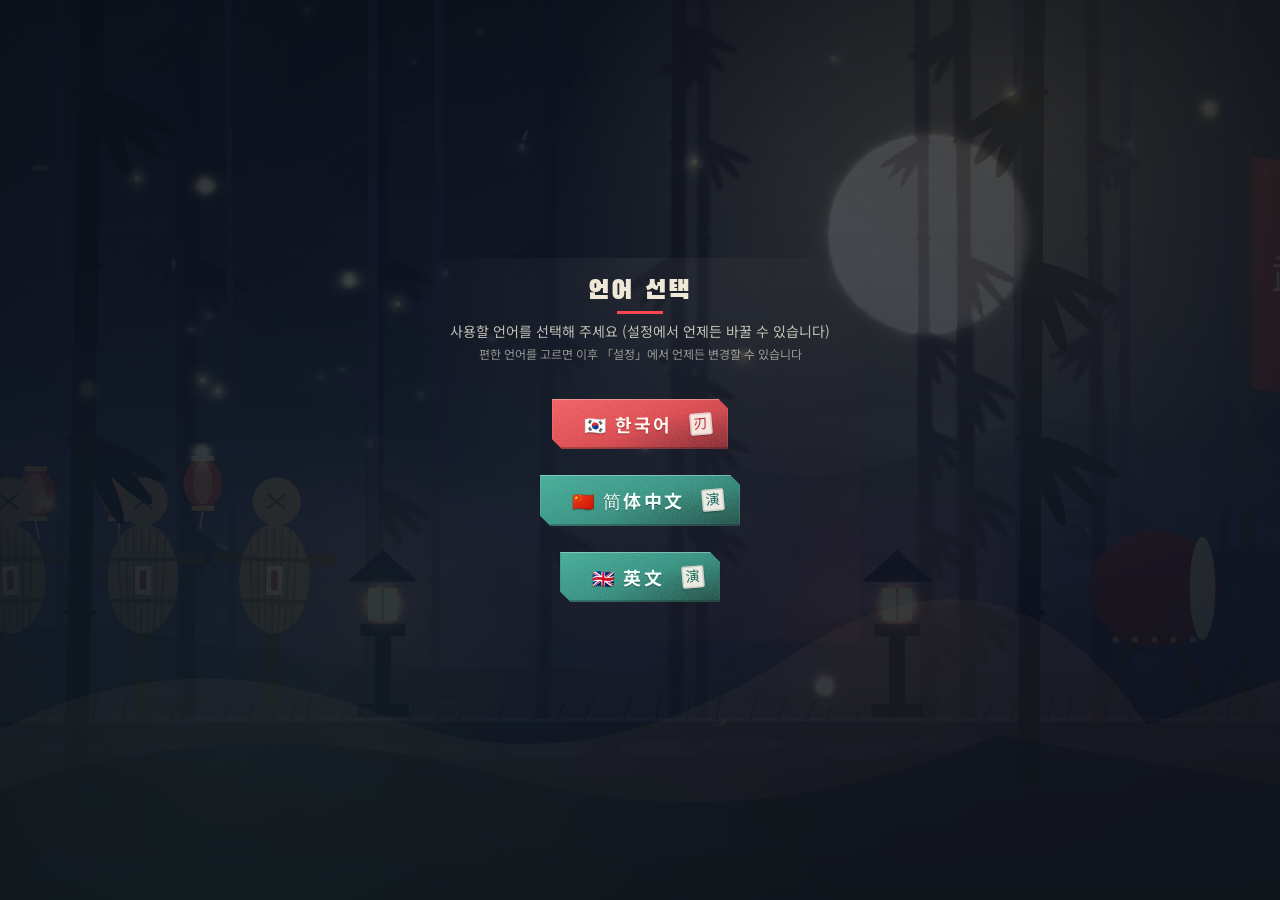
==== index.html @ 65e5d793 "FULL AUTO 버튼과 안내 문구 한글화" ====
<!DOCTYPE html>
<html lang="zh-CN">
<head>
<meta charset="UTF-8">
<meta name="viewport" content="width=device-width, initial-scale=1, maximum-scale=1, user-scalable=no, viewport-fit=cover">
<meta name="author" content="Even, Luffy, Opus 5.5, Gemini 4 Argon">
<link rel="icon" type="image/svg+xml" href="assets/favicon.svg">
<title>刃影</title>
<!-- 刃影主页面的骨架：tools/build.py 把下面几个 @ 占位标记换成样式和脚本，生成根目录的 index.html（每个标记只能有一个）。
     @style 全部样式（src/style.css + src/styles/）；@music 背景音乐（只有离线版内嵌）；@scripts 游戏和各模块的脚本；@qfx 青锋行。
     每个界面是 #wrap 里一个 class="scr" 的 div（菜单 #menu、单人 #single、联机 #netp、点将台 #bp、账号 #acc、
     武库 #armory、任务 #tasks、结算 #end ……），showScreen(id)（src/game/21-buttons-01-screen-controls.js）按一张固定的名单
     切换 on，新加的界面要记得加进那张名单。
     找 bug 提示：某个界面打不开，先看这里有没有那个 id；按钮没反应去 src/game/21-buttons-*.js 找它的 id。 -->
<script>try { var _l = localStorage.getItem('renying-lang'); if (_l === 'en' || _l === 'ko' || !_l) document.documentElement.classList.add('boot-en'); } catch (e) {}</script>   <!-- 以前选过英文：首页一开始就给顶栏留位置（style.css 的 html.boot-en） -->
<link rel="preconnect" href="https://fonts.googleapis.com">
<link rel="preconnect" href="https://fonts.gstatic.com" crossorigin>
<link href="https://fonts.googleapis.com/css2?family=Cinzel:wght@600..700&family=Ma+Shan+Zheng&family=Noto+Serif+SC:wght@400..700&family=Noto+Sans+KR:wght@400..700&family=Black+Han+Sans&family=Oswald:wght@500;700&display=swap" rel="stylesheet" media="print" onload="this.media='all'">   <!-- 后台加载：连不上 Google 也不会卡住页面 -->
<style id="bootCss">
/* 启动画面和通用加载幕（#boot 在 body 最前面，网页一到就画；加载幕 .ry-veil 由 src/game/05-ui/21-buttons-04-loading.js 按需放进某个容器）。
   只用 transform / opacity 做动画：主线程忙着解析脚本时，这些动画仍然由合成线程继续播，不会停住。 */
#boot, .ry-veil { background: radial-gradient(ellipse 70% 55% at 50% 42%, #1b1d3d 0%, #0e1026 55%, #070812 100%); color: #efe8d8; display: grid; place-items: center; overflow: hidden; }
#boot { position: fixed; inset: 0; z-index: 100000; transition: opacity .45s ease, visibility 0s linear .45s; }
#boot.out { opacity: 0; visibility: hidden; pointer-events: none; }
.ry-veil { position: absolute; inset: 0; z-index: 3; transition: opacity .3s ease, visibility 0s linear .3s; }
.ry-veil.hidden { opacity: 0; visibility: hidden; pointer-events: none; }
.ry-moon { position: absolute; width: min(34vmin, 260px); aspect-ratio: 1; border-radius: 50%; right: 14%; top: 12%; background: radial-gradient(circle at 38% 36%, rgba(255,244,222,.5), rgba(220,205,235,.16) 60%, rgba(220,205,235,0) 72%); opacity: .8; }
.ry-mist { position: absolute; left: -10%; right: -10%; bottom: -8%; height: 38%; background: linear-gradient(0deg, rgba(120,110,170,.22), rgba(120,110,170,0)); }
.ry-core { position: relative; display: grid; justify-items: center; gap: 10px; padding: 0 24px; text-align: center; }
.ry-seal { width: 46px; height: 46px; display: grid; place-items: center; background: #b5282d; color: #f6e9d0; font: 700 26px/1 "Ma Shan Zheng", "Noto Serif SC", serif; border-radius: 4px; transform: rotate(-4deg); box-shadow: 0 0 22px rgba(181,40,45,.45); }
.ry-title { margin: 6px 0 0; font: 400 clamp(44px, 9vmin, 76px)/1.05 "Ma Shan Zheng", "Noto Serif SC", "Songti SC", serif; letter-spacing: .18em; padding-left: .18em; background: linear-gradient(180deg, #fbefcf, #e0b35a 70%, #a9782a); -webkit-background-clip: text; background-clip: text; color: transparent; filter: drop-shadow(0 4px 18px rgba(0,0,0,.55)); }
.ry-sub { font: 600 11px/1 Cinzel, serif; letter-spacing: .5em; padding-left: .5em; color: rgba(239,232,216,.5); }
.ry-bar { position: relative; width: min(280px, 64vw); height: 3px; margin-top: 18px; border-radius: 2px; background: rgba(239,232,216,.12); overflow: hidden; }
.ry-fill { position: absolute; inset: 0; transform-origin: left center; transform: scaleX(.04); background: linear-gradient(90deg, #b5282d, #e0b35a); transition: transform .35s cubic-bezier(.2,.7,.2,1); }
.ry-bar::after { content: ""; position: absolute; top: 0; bottom: 0; left: 0; width: 38%; background: linear-gradient(90deg, rgba(255,255,255,0), rgba(255,255,255,.85), rgba(255,255,255,0)); animation: ryGlint 1.5s ease-in-out infinite; }
@keyframes ryGlint { from { transform: translateX(-120%); } to { transform: translateX(300%); } }
.ry-msg { margin: 2px 0 0; min-height: 1.4em; font: 400 13px/1.4 "Noto Serif SC", serif; letter-spacing: .12em; color: rgba(239,232,216,.62); }
.ry-hint { margin: 0; font-size: 12px; color: #e0b35a; max-width: 320px; }
.ry-hint[hidden] { display: none; }
.ry-fly { position: absolute; width: 4px; height: 4px; border-radius: 50%; background: #f3d98a; box-shadow: 0 0 10px 3px rgba(243,217,138,.55); opacity: 0; animation: ryFly 6s ease-in-out infinite; }
.ry-fly:nth-of-type(1) { left: 18%; top: 62%; animation-delay: -1s; } .ry-fly:nth-of-type(2) { left: 32%; top: 74%; animation-delay: -3s; }
.ry-fly:nth-of-type(3) { left: 66%; top: 68%; animation-delay: -2s; } .ry-fly:nth-of-type(4) { left: 80%; top: 78%; animation-delay: -4.5s; } .ry-fly:nth-of-type(5) { left: 48%; top: 82%; animation-delay: -0.5s; }
@keyframes ryFly { 0%, 100% { opacity: 0; transform: translate(0, 0); } 30%, 70% { opacity: .9; } 50% { transform: translate(14px, -46px); } }
#boot .en, .ry-veil .en { display: none; }
html.boot-en #boot .zh { display: none; } html.boot-en #boot .en { display: inline; }
@media (prefers-reduced-motion: reduce) { .ry-bar::after, .ry-fly { animation: none; } .ry-fill, #boot, .ry-veil { transition: none; } }
</style>
<style>
:root {
--bg: #0a0b1c; --ink: #efe8d8; --dim: rgba(239, 232, 216, 0.62); --faint: rgba(239, 232, 216, 0.16);
--p1: #46d3ea; --p2: #ff4a5f; --seal: #b8392e; --gold: #e9c46a;
--title: "Ma Shan Zheng", "STKaiti", "KaiTi", "Kaiti SC", serif;
--body: "Noto Serif SC", "STZhongsong", "Songti SC", "SimSun", serif;
--seal-font: "FangSong", "STFangsong", "SimSun", "Noto Serif SC", serif;
--num-font: "Fira Code", "JetBrains Mono", "Roboto Mono", "Consolas", monospace;
--badge-font: "Noto Sans SC", "PingFang SC", system-ui, -apple-system, sans-serif;
--nav-serif: "Cinzel", "Noto Serif SC", "STZhongsong", "Songti SC", "SimSun", serif;
--v-red: #ff4655; --v-navy: #0f1923; --v-navy2: #1f2a36; --v-white: #ece8e1; --v-cond: "Oswald", "DIN Condensed", "Arial Narrow", "Noto Sans SC", sans-serif;
--nav-h: 58px; --line: rgba(236,232,225,.12); --panel: rgba(13,21,30,.84); --panel2: rgba(22,32,44,.9);
--ink-black: #1c2433; --rice: #f4ecdc; --seal-red: #b8392e; --ink-violet: #31255a;
--brush-ink: url("data:image/svg+xml,%3Csvg xmlns='http://www.w3.org/2000/svg' viewBox='0 0 240 64' preserveAspectRatio='none'%3E%3Cdefs%3E%3ClinearGradient id='g' x1='0%25' y1='0%25' x2='100%25' y2='100%25'%3E%3Cstop offset='0%25' stop-color='%23283347'/%3E%3Cstop offset='55%25' stop-color='%231d2536'/%3E%3Cstop offset='100%25' stop-color='%23161d2b'/%3E%3C/linearGradient%3E%3Cfilter id='r' x='-4%25' y='-15%25' width='108%25' height='130%25'%3E%3CfeTurbulence type='fractalNoise' baseFrequency='.03 .5' numOctaves='2' seed='7'/%3E%3CfeDisplacementMap in='SourceGraphic' scale='6'/%3E%3C/filter%3E%3C/defs%3E%3Cpath d='M6 11 Q60 6 120 8 T234 10 L235 53 Q175 58 120 56 T5 54 Z' fill='url(%23g)' stroke='%23e9c46a' stroke-opacity='0.48' stroke-width='1.5' filter='url(%23r)'/%3E%3C/svg%3E");
--brush-jade: url("data:image/svg+xml,%3Csvg xmlns='http://www.w3.org/2000/svg' viewBox='0 0 240 64' preserveAspectRatio='none'%3E%3Cdefs%3E%3ClinearGradient id='gj' x1='0%25' y1='0%25' x2='100%25' y2='100%25'%3E%3Cstop offset='0%25' stop-color='%231e3a3a'/%3E%3Cstop offset='100%25' stop-color='%2314282b'/%3E%3C/linearGradient%3E%3Cfilter id='r' x='-4%25' y='-15%25' width='108%25' height='130%25'%3E%3CfeTurbulence type='fractalNoise' baseFrequency='.03 .5' numOctaves='2' seed='5'/%3E%3CfeDisplacementMap in='SourceGraphic' scale='6'/%3E%3C/filter%3E%3C/defs%3E%3Cpath d='M6 11 Q60 6 120 8 T234 10 L235 53 Q175 58 120 56 T5 54 Z' fill='url(%23gj)' stroke='%2346d3ea' stroke-opacity='0.45' stroke-width='1.5' filter='url(%23r)'/%3E%3C/svg%3E");
--brush-violet: url("data:image/svg+xml,%3Csvg xmlns='http://www.w3.org/2000/svg' viewBox='0 0 240 64' preserveAspectRatio='none'%3E%3Cdefs%3E%3ClinearGradient id='gv' x1='0%25' y1='0%25' x2='100%25' y2='100%25'%3E%3Cstop offset='0%25' stop-color='%23382a66'/%3E%3Cstop offset='100%25' stop-color='%23241b45'/%3E%3C/linearGradient%3E%3Cfilter id='r' x='-4%25' y='-15%25' width='108%25' height='130%25'%3E%3CfeTurbulence type='fractalNoise' baseFrequency='.03 .5' numOctaves='2' seed='3'/%3E%3CfeDisplacementMap in='SourceGraphic' scale='6'/%3E%3C/filter%3E%3C/defs%3E%3Cpath d='M6 11 Q60 6 120 8 T234 10 L235 53 Q175 58 120 56 T5 54 Z' fill='url(%23gv)' stroke='%23b48cff' stroke-opacity='0.48' stroke-width='1.5' filter='url(%23r)'/%3E%3C/svg%3E");
--x-red: #dc4147; --x-red-hi: #f0565b; --x-red-lo: #a92a33;
--x-jade: #2c8d7b; --x-jade-hi: #3aa891; --x-jade-lo: #1c5f53;
--x-violet: #6650cf; --x-violet-hi: #7d67e6; --x-violet-lo: #432f98;
--x-gold: #e7bf62; --x-gold-hi: #f6d683; --x-gold-lo: #b7862a;
--x-paper: #f3ede2; --x-line: rgba(236,226,204,.18); --x-line-hi: rgba(233,196,106,.62);
--x-grain: url("data:image/svg+xml,%3Csvg xmlns='http://www.w3.org/2000/svg' width='160' height='160'%3E%3Cfilter id='n'%3E%3CfeTurbulence type='fractalNoise' baseFrequency='.8' numOctaves='2' stitchTiles='stitch'/%3E%3CfeColorMatrix values='0 0 0 0 1 0 0 0 0 1 0 0 0 0 1 0 0 0 .55 0'/%3E%3C/filter%3E%3Crect width='100%25' height='100%25' filter='url(%23n)' opacity='.32'/%3E%3C/svg%3E");
--x-cut: 10px;
--fs-xs: 12px; --fs-sm: 13px; --fs-md: 14px; --fs-lg: 16px; --fs-xl: 20px; --fs-2xl: 26px; --fs-title: 30px;
--sp-1: 4px; --sp-2: 8px; --sp-3: 12px; --sp-4: 16px; --sp-5: 20px; --sp-6: 24px;
--r-sm: 4px; --r-md: 8px; --r-lg: 12px; --r-pill: 999px;
--sh-pop: 0 10px 30px rgba(0,0,0,.45); --sh-inset: inset 0 1px 0 rgba(255,255,255,.26), inset 0 -2px 0 rgba(0,0,0,.22);
--scrim: rgba(5,8,12,.72);
--dur-fast: .15s; --dur: .2s; --dur-slow: .42s; --ease-out: cubic-bezier(.2,.8,.2,1);
--z-toast: 40; --z-modal: 60;
box-sizing: border-box;
padding-top: env(safe-area-inset-top, 0px); padding-bottom: env(safe-area-inset-bottom, 0px);
}
@media (prefers-color-scheme: dark) { :root:not([data-theme="light"]) { --bg: #0a0b1c; --ink: #efe8d8; } }
:root[data-theme="dark"] { --bg: #0a0b1c; --ink: #efe8d8; }
html { scroll-padding-top: env(safe-area-inset-top, 0px); }
*, *::before, *::after { box-sizing: inherit; }
html, body { height: 100%; margin: 0; }
body { background: var(--bg); color: var(--ink); font-family: var(--body); overflow: hidden; -webkit-user-select: none; user-select: none; }
:where(button, input, select, textarea) { font-family: inherit; color: inherit; }
:where(input:not([type="range"]):not([type="checkbox"]):not([type="radio"]), select, textarea) {
background-color: var(--panel); border: 1px solid var(--line); border-radius: var(--r-sm);
}
:where(button, input, select, textarea, a):focus-visible { outline: 2px solid var(--p1); outline-offset: 2px; }
#wrap { position: relative; width: 100%; height: 100%; }
canvas { position: absolute; inset: 0; width: 100%; height: 100%; display: block; outline: none; }
canvas:focus, canvas:focus-visible { outline: none; }
.scr {
position: absolute; inset: 0; display: flex; overflow-y: auto;
background: radial-gradient(ellipse at center, rgba(8, 8, 22, 0.35), rgba(5, 5, 14, 0.8));
opacity: 0; pointer-events: none; transition: opacity .4s ease, top .22s ease;
}
.scr.on { opacity: 1; pointer-events: auto; }
.scr:not(.on):not(.scr-seen) { content-visibility: hidden; }
p, dd, li, .sub, .td, .dhitdesc, .ai-desc, .tp-desc, .netnote, .tips, .vs-line { text-wrap: pretty; line-break: strict; }
h1, h2, h3, h4, .spt, .tt { text-wrap: balance; }
.nw { display: inline-block; white-space: nowrap; }
.panel { text-align: center; padding: 20px 24px; max-width: min(860px, 95vw); width: 100%; margin: auto; }
.singlep { max-width: min(980px, 95vw); }
#help .panel { max-width: min(1280px, 96vw); }
.title-row { display: flex; align-items: center; justify-content: center; gap: 18px; }
h1 { font-family: var(--title); font-weight: 400; font-size: clamp(88px, 14vw, 150px); margin: 0; line-height: 1; letter-spacing: .08em; text-shadow: 0 0 40px rgba(70, 211, 234, 0.25); }
.seal { writing-mode: vertical-rl; font-family: var(--title); font-size: 22px; color: #fbeee0; background: var(--seal); padding: 10px 6px; border-radius: 4px; box-shadow: inset 0 0 0 2px #8e2a21, inset 0 0 0 3.5px rgba(255,240,225,.5); transform: rotate(3deg); }
h2 { font-family: var(--title); font-weight: 400; font-size: clamp(38px, 6vw, 72px); margin: 0 0 8px; letter-spacing: .08em; line-height: 1.06; }
#endTitle { white-space: nowrap; font-size: clamp(32px, 5.2vw, 68px); }
.sub { color: var(--dim); margin: 6px 0 22px; font-size: 15px; }
.seg { display: inline-flex; gap: 4px; padding: 4px; border-radius: 999px; background: rgba(255,255,255,.05); border: 1px solid var(--faint); margin: 6px 0; }
.seg button { border: none; background: transparent; color: var(--dim); font-family: var(--body); font-size: 15px; padding: 8px 20px; border-radius: 999px; cursor: pointer; transition: background .15s, color .15s; }
.seg button.sel { background: var(--ink); color: #14121f; }
.seg button:not(.sel):not(:disabled):hover { background: rgba(255,255,255,.08); color: var(--ink); }
.seg button:disabled, .seg button[aria-disabled="true"] { opacity: .45; cursor: default; }
.seg button:focus-visible, .go:focus-visible, .ghost:focus-visible { outline: 2px solid var(--p1); outline-offset: 3px; }
button:focus-visible, summary:focus-visible { outline: 2px solid var(--p1); outline-offset: 2px; }
#levels.hide { visibility: hidden; }
.single-nav-deck {
background: linear-gradient(165deg, rgba(20, 22, 38, 0.82), rgba(10, 11, 24, 0.9));
border: 1px solid rgba(233, 196, 106, 0.22);
border-radius: 16px;
padding: 6px 10px 8px;
margin: 6px auto 14px;
width: min(780px, 96vw);
box-shadow: 0 8px 24px rgba(0, 0, 0, 0.35);
display: flex;
flex-direction: column;
gap: 6px;
}
.single-cat-tabs {
display: flex; gap: 6px; padding: 3px; border-radius: 10px;
background: rgba(0, 0, 0, .35); border: 1px solid rgba(255, 255, 255, .05);
margin: 0; width: 100%; box-sizing: border-box;
justify-content: center; align-items: stretch;
}
.single-cat-tabs button {
flex: 1 1 0; min-width: 0; text-align: center; justify-content: center;
border: none; background: transparent; color: var(--dim); font-family: var(--title);
font-size: 14px; padding: 5px 6px; border-radius: 8px; cursor: pointer;
letter-spacing: 0.5px; transition: background .15s ease, color .15s ease, border-color .15s ease;
white-space: nowrap; user-select: none; display: inline-flex; align-items: center; gap: 6px;
}
.single-cat-tabs button:hover {
color: var(--ink); background: rgba(255, 255, 255, .06);
}
.single-cat-tabs button.sel {
background: rgba(233, 196, 106, .18); color: var(--gold); font-weight: 700;
border: 1px solid rgba(233, 196, 106, .45);
box-shadow: 0 0 10px rgba(233, 196, 106, .15);
}
.single-tabs {
display: flex; gap: 6px; padding: 2px 4px;
background: transparent; border: none;
margin: 0; flex-wrap: nowrap; overflow-x: auto; scrollbar-width: none;
-webkit-overflow-scrolling: touch; justify-content: center; min-height: 32px;
box-sizing: border-box; align-items: center; width: 100%;
}
.single-tabs button {
border: 1px solid rgba(255, 255, 255, .08); background: rgba(255, 255, 255, .03);
color: var(--dim); font-family: var(--body);
font-size: 13px; padding: 4px 14px; border-radius: 999px; cursor: pointer;
transition: all .15s ease; white-space: nowrap; user-select: none;
display: inline-flex; align-items: center; gap: 5px;
}
.single-tabs button:hover {
background: rgba(255, 255, 255, .08); color: var(--ink); border-color: rgba(233, 196, 106, .3);
}
.single-tabs button.sel {
background: var(--gold); color: #0c0b16; font-weight: 700; border-color: var(--gold);
box-shadow: 0 2px 10px rgba(233, 196, 106, .3);
}
.task-tabs {
display: flex; gap: 6px; padding: 4px; border-radius: 999px;
background: rgba(255, 255, 255, .05); border: 1px solid var(--faint);
margin: 4px 0 16px; flex-wrap: nowrap; overflow-x: auto; scrollbar-width: none;
-webkit-overflow-scrolling: touch; justify-content: center; min-height: 38px;
box-sizing: border-box; align-items: center; max-width: 100%;
}
.task-tabs button {
border: none; background: transparent; color: var(--dim); font-family: var(--body);
font-size: 13px; padding: 5px 16px; border-radius: 999px; cursor: pointer;
transition: all .15s ease; white-space: nowrap; user-select: none;
}
.task-tabs button.sel {
background: var(--gold); color: #0c0b16; font-weight: 700;
box-shadow: 0 2px 10px rgba(233, 196, 106, .25);
}
.levels-grid {
display: grid; grid-template-columns: repeat(5, minmax(0, 1fr)); gap: 6px;
margin: 8px 0 12px; padding: 4px; border-radius: 12px;
background: rgba(8, 9, 20, 0.45); border: 1px solid rgba(255, 255, 255, 0.05);
position: relative;
}
@media (max-width: 820px) { .levels-grid { grid-template-columns: repeat(5, minmax(0, 1fr)); } .levels-grid .lv-sub { display: none; } }
@media (max-width: 440px) { .levels-grid { grid-template-columns: repeat(3, minmax(0, 1fr)); } }
.levels-grid button {
background: linear-gradient(170deg, rgba(255, 255, 255, .05), rgba(255, 255, 255, .015));
border: 1px solid rgba(255, 255, 255, .08); border-radius: 8px; padding: 7px 4px 6px; cursor: pointer;
display: flex; flex-direction: column; align-items: center; gap: 2px; color: var(--ink);
transition: all .16s cubic-bezier(0.2, 0.8, 0.2, 1); min-width: 0; position: relative;
}
.levels-grid button:hover {
border-color: rgba(233, 196, 106, .45); transform: translateY(-1px); background: rgba(255, 255, 255, .08);
}
.levels-grid button.sel {
border-color: var(--gold);
background: linear-gradient(170deg, rgba(233, 196, 106, .24), rgba(233, 196, 106, .08));
box-shadow: 0 0 0 1px var(--gold), 0 4px 16px rgba(233, 196, 106, .22);
transform: translateY(-1px);
}
.levels-grid button[data-lv="god"].sel {
border-color: #ffd84a;
background: linear-gradient(170deg, rgba(255, 216, 74, .28), rgba(255, 74, 95, .15));
box-shadow: 0 0 0 1px #ffd84a, 0 4px 20px rgba(255, 216, 74, .3);
}
.levels-grid .lv-top { display: flex; align-items: center; gap: 4px; }
.levels-grid .lv-icon { font-size: 15px; display: inline-flex; align-items: center; justify-content: center; width: 16px; height: 16px; opacity: 0.85; }
.levels-grid .lv-icon svg { width: 100%; height: 100%; stroke: currentColor; }
.levels-grid button.sel .lv-icon { opacity: 1; color: var(--gold); filter: drop-shadow(0 0 4px rgba(233, 196, 106, 0.6)); }
.levels-grid button[data-lv="god"].sel .lv-icon { color: #ffd84a; filter: drop-shadow(0 0 6px rgba(255, 216, 74, 0.8)); }
.levels-grid .lv-name { font-family: var(--title); font-size: 17px; letter-spacing: 0.5px; white-space: nowrap; line-height: 1.1; }
.levels-grid button.sel .lv-name { color: var(--gold); text-shadow: 0 0 10px rgba(233, 196, 106, 0.4); }
.levels-grid button[data-lv="god"].sel .lv-name { color: #ffd84a; text-shadow: 0 0 12px rgba(255, 216, 74, 0.5); }
.levels-grid .lv-sub { font-size: 12px; color: var(--dim); line-height: 1.25; text-align: center; white-space: nowrap; }
.levels-grid button.sel .lv-sub { color: rgba(239, 232, 216, 0.9); }
.map-vote { display: grid; grid-template-columns: repeat(auto-fit, minmax(210px, 1fr)); gap: 8px; margin: 6px 0 4px; }
.map-card {
display: flex; flex-direction: column; align-items: flex-start; gap: 4px; text-align: left; min-width: 0;
padding: 10px 12px; border-radius: 10px; cursor: pointer; color: var(--ink); font-family: var(--body);
background: linear-gradient(170deg, rgba(255, 255, 255, .05), rgba(255, 255, 255, .015));
border: 1px solid rgba(255, 255, 255, .08); transition: border-color .15s ease, background .15s ease;
}
.map-card:hover { border-color: rgba(233, 196, 106, .45); background: rgba(255, 255, 255, .08); }
.map-card.sel { border-color: var(--gold); background: linear-gradient(170deg, rgba(233, 196, 106, .22), rgba(233, 196, 106, .06)); box-shadow: 0 0 0 1px var(--gold); }
.map-card .map-n { font-family: var(--title); font-size: 18px; letter-spacing: .5px; }
.map-card.sel .map-n { color: var(--gold); }
.map-card .map-d { font-size: 12.5px; line-height: 1.45; color: var(--dim); }
.map-card .map-v { font-size: 12.5px; color: var(--dim); }
.map-card .map-v b { color: var(--ink); font-weight: 700; }
.lobby-map-vote { margin: 0 0 12px; text-align: left; }
.ai-brief-card {
border: 1px solid rgba(233, 196, 106, .26); border-radius: 12px;
background: linear-gradient(165deg, rgba(14, 16, 32, .88), rgba(8, 9, 20, .92));
padding: 10px 16px; margin: 8px 0 12px;
text-align: left; box-shadow: 0 6px 24px rgba(0, 0, 0, .35);
}
.ai-brief-head { display: flex; justify-content: space-between; align-items: center; margin-bottom: 4px; gap: 8px; flex-wrap: wrap; }
.ai-brief-title { font-family: var(--title); font-size: 16px; color: var(--gold); letter-spacing: 0.5px; white-space: nowrap; }
.ai-badge { font-size: 12px; padding: 1px 8px; border-radius: 999px; border: 1px solid var(--p1); color: var(--p1); font-weight: 600; letter-spacing: .5px; white-space: nowrap; }
.ai-desc { font-size: 13px; line-height: 1.55; color: var(--ink); margin: 3px 0 6px; }
.ai-traits { display: flex; gap: 6px; flex-wrap: wrap; margin: 4px 0 0; }
.trait-chip { font-size: 12px; padding: 2px 7px; border-radius: 4px; background: rgba(255, 255, 255, .05); border: 1px solid var(--faint); color: var(--dim); white-space: nowrap; }
#single .go { margin-top: 12px; font-size: 28px; padding: 6px 32px 6px 42px; }
#single .go.small { margin-top: 8px; font-size: 20px; padding: 5px 20px 5px 26px; }
.sec-head-row { display: flex; justify-content: space-between; align-items: center; margin-bottom: 8px; gap: 8px; flex-wrap: nowrap; }
.sec-head-row h3.spt { margin: 0; font-size: 22px; white-space: nowrap; }
.sub-badge { font-size: 12px; padding: 2px 8px; border-radius: 4px; background: rgba(233, 196, 106, .12); border: 1px solid rgba(233, 196, 106, .35); color: var(--gold); white-space: nowrap; }
.sec-sub-label { font-size: 13px; color: var(--gold); margin: 10px 0 6px; text-align: center; font-weight: 600; letter-spacing: .5px; }
.task-sec-card { border: 1px solid var(--faint); border-radius: 12px; background: rgba(12, 14, 26, .65); padding: 14px 18px; text-align: left; }
.ink-grid { display: grid; grid-template-columns: repeat(3, minmax(0, 1fr)); gap: 12px; margin-top: 10px; }
@media (max-width: 768px) { .ink-grid { grid-template-columns: 1fr; } }
.ink-card { border: 1px solid var(--faint); border-radius: 10px; background: rgba(255, 255, 255, .03); padding: 12px 14px; font-size: 13px; line-height: 1.6; }
.ink-card-head { display: flex; align-items: center; gap: 6px; font-size: 15px; color: var(--gold); margin-bottom: 8px; font-family: var(--title); white-space: nowrap; }
.ink-card ul { margin: 0; padding-left: 18px; color: var(--dim); }
.ink-card li { margin-bottom: 4px; }
.ink-card b { color: var(--ink); white-space: nowrap; }
.go { display: block; margin: 22px auto 0; font-family: var(--title); font-size: 34px; letter-spacing: .4em; padding: 8px 36px 8px 50px; border: 1px solid rgba(255, 240, 225, .26); border-radius: 6px; cursor: pointer; color: #fbeee0; background: var(--seal); box-shadow: 0 8px 30px rgba(184, 57, 46, .4), inset 0 0 0 2px #8e2a21; transition: transform .12s, box-shadow .15s, background .15s, opacity .15s; white-space: nowrap; }
.go:hover:not(:disabled) { transform: translateY(-2px); box-shadow: 0 10px 34px rgba(184, 57, 46, .52), inset 0 0 0 2px #8e2a21; }
.go:active:not(:disabled) { transform: translateY(0); box-shadow: 0 4px 16px rgba(184, 57, 46, .45), inset 0 0 0 2px #8e2a21; }
.ghost { font-family: var(--body); font-size: 15px; padding: 9px 22px; border-radius: 6px; cursor: pointer; background: rgba(255,255,255,.06); color: var(--ink); border: 1px solid var(--faint); transition: background .15s, color .15s, border-color .15s; white-space: nowrap; }
.ghost:hover { background: rgba(255, 255, 255, .1); border-color: rgba(233, 196, 106, .55); }
.ghost:active { background: rgba(255, 255, 255, .14); }
.ghost:disabled, .ghost[aria-disabled="true"] { opacity: .45; cursor: default; }
.ghost.sel { background: var(--ink); color: #14121f; border-color: var(--ink); }
.ghost.sel:hover { background: var(--ink); border-color: var(--ink); }
button[data-back], #bpQuit, #accBack, #lbBack, #quitBtn, #menuBtn, #tutMenu, #feMenu {
display: inline-flex !important;
align-items: center !important;
justify-content: center !important;
flex: 0 0 auto !important;
min-height: 38px !important;
height: 38px !important;
padding: 0 22px !important;
font-size: 14px !important;
line-height: 1 !important;
box-sizing: border-box !important;
transform: none !important;
white-space: nowrap !important;
text-align: center !important;
letter-spacing: 0.05em !important;
}
#single button[data-back], #netp button[data-back], #accBack {
position: fixed !important;
right: max(24px, env(safe-area-inset-right, 24px)) !important;
bottom: max(20px, env(safe-area-inset-bottom, 20px)) !important;
z-index: 100 !important;
box-shadow: 0 4px 18px rgba(0, 0, 0, 0.45) !important;
}
.row { display: flex; justify-content: center; align-items: center; gap: 14px; margin-top: 22px; flex-wrap: wrap; }
.row .go { margin: 0; }
.keys { display: grid; grid-template-columns: 1fr; margin: 16px auto 0; max-width: min(860px, 94vw); text-align: left; font-size: 13.5px; background: rgba(255,255,255,.03); border: 1px solid var(--faint); border-radius: 12px; padding: 14px 20px; }
.net-profile-strip {
display: flex; align-items: center; justify-content: space-around;
padding: 10px 18px; border-radius: 12px;
background: rgba(14, 16, 30, 0.7); border: 1px solid rgba(233, 196, 106, 0.25);
margin: 8px 0 14px; box-shadow: inset 0 1px 12px rgba(0, 0, 0, 0.4);
}
.net-profile-strip .nps-item { display: flex; flex-direction: column; align-items: center; gap: 3px; }
.net-profile-strip .nps-label { font-size: 12px; color: var(--dim); letter-spacing: 0.5px; }
.net-profile-strip .nps-val { font-size: 14px; font-weight: 600; color: var(--ink); display: inline-flex; align-items: center; gap: 6px; }
.net-profile-strip .nps-div { width: 1px; height: 26px; background: rgba(255, 255, 255, 0.08); }
.net-dot { width: 8px; height: 8px; border-radius: 50%; display: inline-block; }
.net-dot.online { background: #2bd49a; box-shadow: 0 0 8px rgba(43, 212, 154, 0.8); }
.net-banner {
font-size: 13px; padding: 10px 16px; border-radius: 8px; margin: 0 0 14px;
text-align: center; line-height: 1.5; display: flex; align-items: center; justify-content: center; gap: 8px;
}
.net-banner.p2p { background: rgba(70, 211, 234, 0.1); border: 1px solid rgba(70, 211, 234, 0.32); color: #76e2f4; }
.net-banner.srv { background: rgba(43, 212, 154, 0.1); border: 1px solid rgba(43, 212, 154, 0.32); color: #2bd49a; }
.wuxia-card {
border-radius: 14px; background: linear-gradient(160deg, rgba(25, 23, 48, 0.75), rgba(12, 11, 25, 0.85));
border: 1px solid rgba(239, 232, 216, 0.14); box-shadow: 0 10px 30px rgba(0, 0, 0, 0.35);
transition: transform 0.2s ease, border-color 0.2s ease, box-shadow 0.2s ease;
}
.wuxia-card:hover { border-color: rgba(233, 196, 106, 0.45); }
.netcols { display: grid; grid-template-columns: 1fr 1fr; gap: 16px; margin-top: 10px; }
.netcol { padding: 18px 20px; text-align: center; display: flex; flex-direction: column; align-items: center; }
.netcol .netcol-head { display: inline-flex; align-items: center; gap: 8px; margin-bottom: 6px; }
.netcol .netcol-icon { color: var(--gold); display: flex; align-items: center; justify-content: center; }
.netcol h4 { font-family: var(--title); font-weight: 400; font-size: 24px; margin: 0; color: var(--ink); }
.matchbox.wuxia-card { padding: 16px 20px; margin-top: 14px; text-align: center; }
.match-card-head { display: flex; justify-content: space-between; align-items: center; margin-bottom: 12px; flex-wrap: nowrap; gap: 8px; }
.match-card-title { font-family: var(--title); font-size: 18px; color: var(--gold); display: inline-flex; align-items: center; gap: 6px; letter-spacing: 0.5px; white-space: nowrap; }
.match-card-sub { font-size: 12.5px; color: var(--dim); }
.match-actions-row { display: flex; gap: 14px; justify-content: center; flex-wrap: wrap; }
.match-actions-row .go { margin: 0; min-width: 220px; font-size: 24px; padding: 6px 26px; }
.net-diag-bar {
display: flex; align-items: center; justify-content: center; gap: 16px;
padding: 6px 14px; border-radius: 999px;
background: rgba(10, 11, 22, 0.65); border: 1px solid rgba(255, 255, 255, 0.08);
margin: 8px auto 10px; max-width: 480px; font-size: 12px;
}
.diag-item { display: inline-flex; align-items: center; gap: 5px; color: var(--dim); }
.diag-item .diag-label { color: var(--dim); }
.diag-item .diag-val { color: var(--ink); font-weight: 500; font-family: ui-monospace, Menlo, monospace; }
.diag-div { width: 1px; height: 12px; background: rgba(255, 255, 255, 0.12); }
.diag-dot { width: 7px; height: 7px; border-radius: 50%; background: #2bd49a; box-shadow: 0 0 6px rgba(43, 212, 154, 0.7); }
.diag-dot.warn { background: #e9c46a; box-shadow: 0 0 6px rgba(233, 196, 106, 0.7); }
.diag-dot.bad { background: #ff5e5e; box-shadow: 0 0 6px rgba(255, 94, 94, 0.7); }
.lobby-card {
border: 1px solid rgba(233, 196, 106, 0.35);
background: linear-gradient(160deg, rgba(22, 20, 42, 0.9), rgba(10, 9, 20, 0.92));
animation: fadeIn 0.25s ease-out;
}
@keyframes fadeIn { from { opacity: 0; transform: translateY(-4px); } to { opacity: 1; transform: none; } }
.go.small { font-size: 22px; padding: 6px 22px 6px 30px; letter-spacing: .3em; margin: 8px auto 0; }
.iprow { display: flex; gap: 8px; margin-top: 8px; width: 100%; max-width: 380px; }
.iprow input { flex: 1; min-width: 0; font: 15px ui-monospace, Menlo, monospace; padding: 8px 10px; border-radius: 6px; border: 1px solid var(--faint); background: rgba(0,0,0,.35); color: var(--ink); -webkit-user-select: text; user-select: text; }
.iprow input:focus-visible { outline: 2px solid var(--p1); outline-offset: 1px; }
.iprow .go.small { margin: 0; font-size: 18px; padding: 6px 12px 6px 16px; letter-spacing: .15em; }
.netov { position: fixed; left: 50%; top: 18%; transform: translateX(-50%); z-index: 20; padding: 12px 22px; border-radius: 10px; background: rgba(8,8,20,.85); border: 1px solid rgba(233,196,106,.4); color: #e9c46a; font-size: 18px; letter-spacing: .05em; display: none; pointer-events: none; }
.netov.on { display: block; }
.bpchat { display: grid; grid-template-columns: 1fr auto; gap: 12px; align-items: stretch; }
.chatlog { height: 112px; overflow-y: auto; border: 1px solid var(--faint); border-radius: 10px; padding: 8px 12px; background: rgba(0,0,0,.25); font-size: 14px; line-height: 1.7; text-align: left; }
.chatlog .ln { display: flex; gap: 8px; align-items: center; }
.chatlog .who { flex: none; font-size: 12px; opacity: .8; }
.chatlog .emo svg { width: 34px; height: 34px; vertical-align: middle; }
.chatside { display: grid; gap: 8px; align-content: start; width: min(360px, 42vw); }
.chatin { display: flex; gap: 6px; }
.chatin input { flex: 1; min-width: 0; font: 14px var(--body); padding: 8px 10px; border-radius: 6px; border: 1px solid var(--faint); background: rgba(0,0,0,.35); color: var(--ink); -webkit-user-select: text; user-select: text; }
.emobar { display: flex; flex-wrap: wrap; gap: 4px; }
.emobar button { width: 38px; height: 38px; padding: 2px; border-radius: 8px; border: 1px solid transparent; background: rgba(255,255,255,.04); cursor: pointer; transition: transform .1s, border-color .1s; }
.emobar button:hover { transform: scale(1.12); border-color: var(--faint); }
.emobar svg { width: 100%; height: 100%; }
.bps { position: relative; }
.bubble { position: absolute; top: 100%; margin-top: 6px; z-index: 3; max-width: 240px; padding: 6px 12px; border-radius: 12px; background: #f4ead5; color: #1a1426; font-size: 14px; box-shadow: 0 6px 18px rgba(0,0,0,.4); animation: bub .25s ease-out; }
.bubble svg { width: 54px; height: 54px; display: block; }
.bps .bubble { left: 0; } .bps.right .bubble { left: auto; right: 0; }
@keyframes bub { from { transform: scale(.6); opacity: 0; } }
@media (max-width: 760px) { .bpchat { grid-template-columns: 1fr; } .chatside { width: auto; } }
.menuscr { background: radial-gradient(ellipse at center, rgba(0,0,0,0) 40%, rgba(0,0,0,.35)); display: block; }
.mtitle { position: absolute; left: 50%; top: 9%; transform: translateX(-50%); display: flex; gap: 16px; align-items: center; pointer-events: none; text-shadow: 0 6px 40px rgba(0,0,0,.6); }
.mtitle h1 { font-size: clamp(90px, 13vw, 170px); display: flex; }
.mtitle .seal { margin-right: 6px; }
.mtitle h1 span, .mtitle .seal { display: inline-block; transition: transform .8s cubic-bezier(.2,.8,.2,1), opacity .6s, filter .6s; }
#menu.hl-single .mtitle .seal, #menu.hl-netp .mtitle .seal { transform: translateY(40px) scale(.7); opacity: 0; }
#menu.hl-single .mcard.left, #menu.hl-netp .mcard.right { transform: translateY(-8px) scale(1.07); border-color: rgba(233,196,106,.7); box-shadow: 0 20px 60px rgba(233,196,106,.22); }
#menu.hl-single .mcard.right, #menu.hl-netp .mcard.left, #menu.hl-single .msmall, #menu.hl-netp .msmall, #menu.hl-single .msmall-dock, #menu.hl-netp .msmall-dock { opacity: .45; filter: blur(3px); transform: scale(.96); }
.mcard { position: absolute; bottom: 21%; width: min(300px, 30vw); padding: 22px 26px; text-align: left; cursor: pointer; color: var(--ink);
border-radius: 16px; border: 1px solid rgba(239,232,216,.18); background: linear-gradient(160deg, rgba(20,18,44,.72), rgba(8,8,22,.55));
backdrop-filter: blur(6px); -webkit-backdrop-filter: blur(6px);
transition: transform .28s cubic-bezier(.2,.8,.2,1), border-color .28s, box-shadow .28s, opacity .28s, filter .28s; }
.mcard.left { left: 8%; } .mcard.right { right: 8%; text-align: right; }
.mcard .mk { display: block; font-family: var(--title); font-size: clamp(34px, 3.6vw, 48px); letter-spacing: .12em; }
.mcard .ms { display: block; font-size: 13px; color: var(--dim); margin-top: 4px; }
.mcard:hover, .mcard:focus-visible { transform: translateY(-6px); border-color: rgba(233,196,106,.6); box-shadow: 0 16px 50px rgba(233,196,106,.18); outline: none; }
.msmall-dock {
position: absolute; left: 50%; bottom: 6%; transform: translateX(-50%);
display: flex; gap: 12px; align-items: center; justify-content: center;
max-width: 96vw; transition: opacity .2s, transform .2s, visibility 0s;
}
.mgroup {
display: inline-flex; gap: 4px; padding: 3px 6px; border-radius: 999px;
background: rgba(10, 10, 24, 0.65); border: 1px solid rgba(239, 232, 216, 0.12);
backdrop-filter: blur(8px); -webkit-backdrop-filter: blur(8px);
}
.mgroup button {
font-family: var(--body); font-size: 13px; padding: 6px 14px; border-radius: 999px;
cursor: pointer; color: var(--ink); background: transparent; border: 1px solid transparent;
transition: all .18s ease; display: inline-flex; align-items: center; gap: 5px; white-space: nowrap;
}
.mgroup button:hover, .mgroup button:focus-visible {
background: rgba(255, 255, 255, 0.08); border-color: rgba(233, 196, 106, 0.45);
color: var(--gold); transform: translateY(-1px); outline: none;
}
.mgroup .m-ic { display: inline-flex; align-items: center; justify-content: center; width: 15px; height: 15px; }
.mgroup .m-ic svg { width: 100%; height: 100%; stroke: currentColor; }
.mgroup .qfxbtn { color: #e9c46a; font-weight: 600; }
.menuscr .ver { position: absolute; left: 0; right: 0; bottom: 1.8%; text-align: center; margin: 0; }
.menuscr .touch { position: absolute; left: 0; right: 0; top: 30%; text-align: center; }
.accbar { position: fixed; z-index: 25; }
.cxw { width: min(1400px, 96vw); margin: 0 auto; padding: 14px 16px; display: grid; gap: 10px; align-self: flex-start;
max-height: min(800px, calc(100vh - var(--nav-h, 58px) - 38px));
overflow-y: auto;
overflow-x: hidden;
}
.cxhead { display: flex; justify-content: space-between; align-items: center; gap: 12px; flex-wrap: wrap; }
.cxhead h2 { margin: 0; font-size: clamp(28px, 3.2vw, 42px); white-space: nowrap; }
.cxtabs { display: flex; flex-wrap: wrap; gap: 8px; }
.cxtabs button { font-family: var(--title); font-size: 22px; padding: 4px 16px; border-radius: 8px; cursor: pointer; color: var(--dim); background: rgba(255,255,255,.04); border: 1px solid var(--faint); white-space: nowrap; }
.cxtabs button.sel { color: #14121f; background: var(--ink); }
.bento { display: grid; grid-template-columns: repeat(6, minmax(0, 1fr)); grid-auto-rows: minmax(106px, auto); gap: 10px; grid-auto-flow: dense; text-align: left; }
.tile { border-radius: 18px; background: rgba(255,255,255,.045); border: 1px solid rgba(255,255,255,.07); padding: 14px 16px; overflow: hidden; position: relative; min-width: 0; }
.t-art { grid-column: 1 / span 2; grid-row: 1 / span 3; padding: 0; background: #0b0a1a; display: flex; align-items: center; justify-content: center; }
.t-art canvas { width: 100%; height: 100%; object-fit: contain; display: block; }
.t-name { grid-column: 3 / span 2; grid-row: 1; display: flex; flex-direction: column; justify-content: center; }
.t-name .nm { font-family: var(--title); font-size: 46px; line-height: 1; }
.t-name .pills { display: flex; gap: 6px; margin-top: 10px; flex-wrap: wrap; }
.pill { font-size: 12px; padding: 3px 10px; border-radius: 999px; background: rgba(255,255,255,.08); color: var(--dim); white-space: nowrap; }
.t-skin { grid-column: 5 / span 2; grid-row: 1; }
.t-demo { grid-column: 3 / span 2; grid-row: 2 / span 2; padding: 0; position: relative; }
.t-demo canvas { width: 100%; height: 100%; display: block; }
.demo-ctrls { position: absolute; left: 8px; right: 8px; bottom: 8px; display: flex; justify-content: space-between; align-items: flex-end; gap: 6px; z-index: 5; pointer-events: auto; }
.demo-tabs { display: flex; gap: 3px; flex-wrap: wrap; max-width: calc(100% - 84px); }
.demo-tabs button { background: rgba(10,12,24,.85); border: 1px solid var(--faint); color: var(--dim); font-size: 12px; padding: 2px 6px; border-radius: 4px; cursor: pointer; white-space: nowrap; line-height: 1.3; }
.demo-tabs button:hover { color: var(--ink); border-color: rgba(233,196,106,.4); }
.demo-tabs button.sel { background: var(--gold); color: #0c0b16; font-weight: 700; border-color: var(--gold); }
.demo-spd { background: rgba(10,12,24,.85); border: 1px solid var(--faint); color: var(--gold); font-size: 12px; padding: 3px 8px; border-radius: 4px; cursor: pointer; white-space: nowrap; flex: none; align-self: flex-end; }
.t-stats { grid-column: 5 / span 2; grid-row: 2 / span 2; }
.th { display: flex; align-items: center; gap: 8px; margin-bottom: 8px; }
.ic { width: 22px; height: 22px; flex: none; opacity: .9; } .ic svg { width: 100%; height: 100%; display: block; }
.tl { font-size: 12px; color: var(--dim); letter-spacing: .02em; display: inline-flex; align-items: center; gap: 4px; flex-wrap: wrap; }
.tv { font-size: 26px; font-weight: 600; line-height: 1.1; font-variant-numeric: tabular-nums; }
.td { font-size: 12.5px; color: var(--dim); margin-top: 4px; line-height: 1.45; }
.cd { position: absolute; right: 14px; top: 14px; font-size: 12px; color: var(--dim); white-space: nowrap; }
.t-m { grid-column: span 1; }
.t-m.wide { grid-column: span 2; }
.t-m.half { grid-column: span 3; }
.t-has-demo { cursor: pointer; transition: transform .15s, border-color .15s, box-shadow .15s; }
.t-has-demo:hover { transform: translateY(-2px); border-color: rgba(233,196,106,.4); box-shadow: 0 6px 20px rgba(0,0,0,.35); }
.t-has-demo.active-demo { border-color: var(--gold); box-shadow: 0 0 0 2px rgba(233,196,106,.5), 0 8px 24px rgba(0,0,0,.45); background: rgba(233,196,106,.08); }
.card-mini-win { width: 100%; height: 76px; border-radius: 8px; overflow: hidden; background: #070814; border: 1px solid rgba(255,255,255,.08); margin: 6px 0 8px; position: relative; }
.card-mini-win[data-mv="ult"] { height: 136px; }
.card-mini-win::after { content: ''; position: absolute; left: 0; bottom: 0; right: 0; height: 2px; background: rgba(255,255,255,.08); pointer-events: none; }
.card-mini-win[data-rng="melee"]::after { background: linear-gradient(90deg, #ff8a8a, transparent); }
.card-mini-win[data-rng="mid"]::after { background: linear-gradient(90deg, #f3cf7a, transparent); }
.card-mini-win[data-rng="ranged"]::after { background: linear-gradient(90deg, #46d3ea, transparent); }
.card-mini-win[data-rng="screen"]::after { background: linear-gradient(90deg, #d2a8ff, transparent); }
.card-mini-win[data-rng="air"]::after { background: linear-gradient(90deg, #7fd4ff, transparent); }
.card-mini-win canvas { width: 100%; height: 100%; display: block; }
.mini-tag { position: absolute; right: 5px; top: 4px; font-size: 12px; padding: 1px 5px; border-radius: 3px; background: rgba(0,0,0,.65); color: var(--gold); pointer-events: none; border: 1px solid rgba(233,196,106,.3); white-space: nowrap; }
@media (max-width: 1100px) {
.bento { grid-template-columns: repeat(2, minmax(0, 1fr)); grid-auto-rows: minmax(120px, auto); }
.t-art { grid-column: 1 / span 2; grid-row: auto / span 4; }
.t-name, .t-skin, .t-demo, .t-stats, .t-m.half { grid-column: span 2; grid-row: auto; }
.t-demo, .t-stats { grid-row: auto / span 2; }
}
.cxbody { display: grid; grid-template-columns: 300px 1fr 300px; gap: 18px; align-items: start; }
.cxart canvas { width: 300px; height: 400px; border-radius: 12px; display: block; box-shadow: 0 20px 60px rgba(0,0,0,.5); }
.cxinfo { text-align: left; font-size: 14px; line-height: 1.7; }
.cxinfo h3 { font-family: var(--title); font-weight: 400; font-size: 44px; margin: 0; }
.cxinfo .meta { color: var(--dim); display: flex; gap: 14px; flex-wrap: wrap; margin-bottom: 10px; }
.cxinfo table { width: 100%; border-collapse: collapse; margin-top: 8px; }
.cxinfo td { padding: 7px 8px; border-top: 1px solid var(--faint); vertical-align: top; }
.cxinfo td.k { color: #e9c46a; white-space: nowrap; width: 1%; }
.cxinfo .n { color: var(--dim); font-size: 12px; }
.cxside canvas { width: 300px; height: 220px; border-radius: 10px; display: block; }
.cxstats { display: grid; gap: 7px; font-size: 12px; text-align: left; }
.cxstats .st { display: grid; grid-template-columns: 78px 1fr 56px; gap: 8px; align-items: center; }
.cxstats .st span:first-child { white-space: nowrap; }
.cxstats .bar { height: 7px; border-radius: 4px; background: rgba(0,0,0,.45); border: 1px solid rgba(255,255,255,.06); overflow: hidden; }
.cxstats .bar i { display: block; height: 100%; border-radius: 4px; box-shadow: 0 0 6px currentColor; }
.cxstats .v { text-align: right; font-variant-numeric: tabular-nums; color: var(--ink); font-weight: 600; white-space: nowrap; }
@media (max-width: 1000px) { .cxbody { grid-template-columns: 1fr; justify-items: center; } }
.rankb { background: linear-gradient(135deg, #b8392e, #7a1f26) !important; color: #fbeee0 !important; }
.inkbox { font-size: 15px; color: var(--dim); white-space: nowrap; } .inkbox b { color: #e9c46a; font-size: 20px; margin-left: 4px; }
.accbar .rk { color: #e9c46a; } .accbar .ink { color: var(--dim); }
.taskp { max-width: min(1360px, 96vw); width: 100%; }
.taskp h2 { font-size: clamp(30px, 3.4vw, 46px); }
.tlist { display: grid; gap: 8px; }
.trow { display: grid; grid-template-columns: 1fr minmax(140px, 200px) minmax(76px, auto) minmax(96px, auto); gap: 12px; align-items: center; text-align: left; padding: 10px 14px; border-radius: 10px; background: rgba(255,255,255,.04); font-size: 14px; }
.trow .bar { height: 6px; border-radius: 3px; background: rgba(255,255,255,.1); overflow: hidden; } .trow .bar i { display: block; height: 100%; background: #e9c46a; }
.trow .rw { color: #e9c46a; text-align: right; white-space: nowrap; }
.trow button { font: 13px var(--body); padding: 6px 10px; border-radius: 8px; cursor: pointer; border: 0; background: #e9c46a; color: #14121f; white-space: nowrap; }
.trow button:disabled { background: rgba(255,255,255,.08); color: var(--dim); cursor: default; }
.tsub { font-family: var(--body); font-size: 12px; color: var(--dim); margin-left: 8px; white-space: nowrap; }
.wgrid { display: grid; grid-template-columns: repeat(auto-fit, minmax(96px, 1fr)); gap: 10px; margin: 14px 0; }
.wgrid button { border-radius: 10px; padding: 5px; cursor: pointer; background: rgba(255,255,255,.04); border: 2px solid transparent; color: var(--ink); }
.wgrid button.sel { border-color: #e9c46a; box-shadow: 0 0 20px rgba(233,196,106,.35); }
.wgrid img { width: 100%; aspect-ratio: 3/4; object-fit: cover; border-radius: 6px; display: block; }
.wgrid .wn { font-family: var(--title); font-size: 20px; white-space: nowrap; } .wgrid .wr { font-size: 12px; color: var(--dim); white-space: nowrap; }
.cxskins { display: flex; flex-direction: column; gap: 10px; margin-top: 10px; width: 100%; }
.cx-skin-row { display: flex; flex-direction: column; gap: 6px; }
.cx-skin-row-hd { display: flex; align-items: center; }
.cx-skin-tag { font-size: 12px; padding: 2px 8px; border-radius: 4px; font-weight: 600; letter-spacing: 0.5px; border: 1px solid rgba(255,255,255,.12); background: rgba(255,255,255,.04); color: var(--dim); }
.cx-skin-tag.tag-bd { color: #8ec5fc; border-color: rgba(142,197,252,.35); background: rgba(142,197,252,.1); }
.cx-skin-tag.tag-wk { color: #e9c46a; border-color: rgba(233,196,106,.35); background: rgba(233,196,106,.1); }
.cx-skin-row-btns { display: flex; gap: 6px; flex-wrap: wrap; align-items: center; }
.cx-skin-empty, .cx-skin-empty.ui-state { display: inline-flex; font-size: 12px; color: var(--dim); opacity: 0.7; padding: 4px 6px; }
.cx-skin-empty .ui-state-ic { width: 12px; height: 12px; }
.cxskins button { font: 13px var(--body); padding: 5px 11px; border-radius: 8px; cursor: pointer; background: rgba(255,255,255,.05); color: var(--ink); border: 1px solid var(--faint); white-space: nowrap; word-break: keep-all; transition: all .18s ease; }
.cxskins button:hover { transform: translateY(-1px); border-color: rgba(233,196,106,.45); }
.cxskins button.sel { border-color: #e9c46a; color: #e9c46a; background: rgba(233,196,106,.1); box-shadow: 0 0 14px rgba(233,196,106,.22); }
.cxskins button.sk-g { --tc: 111,168,255; display: inline-flex; align-items: center; gap: 6px; color: rgb(var(--tc)); border-color: rgba(var(--tc), .32); background: linear-gradient(180deg, rgba(var(--tc), .1), rgba(var(--tc), .03)); }
.cxskins button.sk-g:hover { border-color: rgba(var(--tc), .7); }
.cxskins button.sk-g.sel { color: rgb(var(--tc)); border-color: rgb(var(--tc)); background: rgba(var(--tc), .16); box-shadow: 0 0 0 1px rgba(var(--tc), .25) inset, 0 0 16px rgba(var(--tc), .35); }
.cxskins .sk-dot { width: 7px; height: 7px; border-radius: 2px; transform: rotate(45deg); background: rgb(var(--tc)); box-shadow: 0 0 6px rgba(var(--tc), .8); flex: none; }
.pill.sk-pill { color: rgb(var(--tc)); border-color: rgba(var(--tc), .8); background: rgba(var(--tc), .14); }
.cxskins button.lock { opacity: .45; cursor: default; }
.pill.sk-pill { font-weight: 600; letter-spacing: 0.5px; animation: breath 2s infinite ease-in-out; }
.sub-badge, .tag, .tp-tag, .ai-badge { font-family: var(--badge-font); }
.v, .time, .sec, .bpm-n, .bd-card-key, .stat-num { font-variant-numeric: tabular-nums lining-nums; font-family: var(--num-font); }
.bpcard.lock img { filter: grayscale(1) brightness(.45); }
.bpcard .tag.free { background: #3f8f5a; } .bpcard .tag.lk { background: #444; }
.tutbox { position: fixed; left: 50%; top: 13%; transform: translateX(-50%); z-index: 20; min-width: 360px; max-width: 560px; padding: 14px 22px; border-radius: 14px; background: rgba(8,8,22,.82); border: 1px solid rgba(233,196,106,.4); text-align: center; pointer-events: none; }
.tutbox .tn { font-size: 12px; color: var(--dim); letter-spacing: .1em; } .tutbox .tt { font-family: var(--title); font-size: 30px; color: #e9c46a; }
.tutbox .td { font-size: 15px; line-height: 1.6; } .tutbox.ok .tt::after { content: ' ✓'; color: #7fe39a; }
button { touch-action: manipulation; }
html, body { overscroll-behavior: none; }
html.touch-game-active, body.touch-game-active { touch-action: none; }
#touchUI { position: fixed; inset: 0; pointer-events: none; z-index: 15; }
#touchUI.hidden, #touchUI .hidden { display: none; }
#touchUI .tbtn { pointer-events: auto; position: absolute; border-radius: 50%; border: 1.5px solid rgba(239,232,216,.35); background: rgba(10,10,26,.35); color: rgba(239,232,216,.92); font: 600 14px var(--body); touch-action: none; user-select: none; -webkit-user-select: none; -webkit-touch-callout: none; padding: 0; }
#touchUI .tbtn.on { background: rgba(233,196,106,.35); border-color: rgba(233,196,106,.9); }
.tpause { left: calc(12px + env(safe-area-inset-left)); top: calc(12px + env(safe-area-inset-top)); width: 46px; height: 46px; font-size: 12px !important; }
.tdummy { left: calc(64px + env(safe-area-inset-left)); top: calc(14px + env(safe-area-inset-top)); height: 38px; border-radius: 19px !important; padding: 0 14px !important; }
.tstick { pointer-events: auto; position: absolute; left: calc(26px + env(safe-area-inset-left)); bottom: calc(24px + env(safe-area-inset-bottom)); width: 136px; height: 136px; border-radius: 50%; background: rgba(10,10,26,.28); border: 1.5px solid rgba(239,232,216,.25); touch-action: none; }
.tknob { position: absolute; left: 42px; top: 42px; width: 52px; height: 52px; border-radius: 50%; background: rgba(239,232,216,.45); pointer-events: none; }
.tpad { position: absolute; right: calc(20px + env(safe-area-inset-right)); bottom: calc(18px + env(safe-area-inset-bottom)); width: 240px; height: 230px; }
.tatk { right: 0; bottom: 0; width: 90px; height: 90px; font-size: 17px !important; }
.tjump { right: 102px; bottom: 0; width: 62px; height: 62px; }
.tr { right: 104px; bottom: 74px; width: 58px; height: 58px; }
.tq { right: 16px; bottom: 102px; width: 58px; height: 58px; }
.tesc { right: 168px; bottom: 138px; width: 52px; height: 52px; }
.tult { right: 84px; bottom: 150px; width: 58px; height: 58px; }
.tstance { right: 160px; bottom: 72px; width: 48px; height: 48px; font-size: 11px !important; }
.tult.ready { box-shadow: 0 0 20px rgba(233,196,106,.9); border-color: #e9c46a !important; color: #e9c46a !important; }
#rotateTip { display: none; position: fixed; inset: 0; z-index: 60; background: #0b0b1c; color: var(--ink); font: 26px var(--title); align-items: center; justify-content: center; }
@media (pointer: coarse) and (orientation: portrait) { #rotateTip { display: flex; } }
.toyonly { display: none !important; } body.toybuild .toyonly { display: inline-block !important; }
.touchonly { display: none; } body.touchdev .touchonly { display: block; } body.touchdev .keyonly { display: none; }
@media (max-height: 520px) {
.mtitle { top: 3%; } .mtitle h1 { font-size: 64px; } .seal { font-size: 14px; }
.mcard { bottom: 26%; width: 36vw; padding: 12px 16px; } .mcard .mk { font-size: 26px; } .mcard .ms { font-size: 12px; }
.msmall { bottom: 6%; gap: 6px; flex-wrap: wrap; justify-content: center; width: 94%; } .msmall button { font-size: 12px; padding: 6px 12px; }
.msmall-dock { gap: 6px; max-width: 98vw; }
.mgroup { padding: 2px 4px; gap: 2px; }
.mgroup button { font-size: 12px; padding: 5px 8px; gap: 3px; }
.menuscr .ver { font-size: 12px; bottom: 1%; }
.panel { padding: 14px 16px; } h2 { font-size: 26px; margin: 4px 0 8px; } .spt { font-size: 20px; margin: 10px 0 6px; }
.bpgrid { --bp-cols: 12; --bp-gap: 4px; } .bpcard img { max-height: 44px; } .bpcard .nm { font-size: 12px; }
.bento { grid-auto-rows: minmax(110px, auto); } .accbar { transform: scale(.85); transform-origin: top right; }
.tile.t-stats, .tile.t-m { height: auto; min-height: 110px; }
}
.toast { position: fixed; left: 50%; top: 20px; transform: translateX(-50%) translateY(-20px); z-index: 40; padding: 10px 20px; border-radius: 10px; background: rgba(12,12,30,.95); border: 1px solid rgba(233,196,106,.5); color: var(--ink); opacity: 0; pointer-events: none; transition: opacity .25s, transform .25s; white-space: nowrap; }
.toast.on { opacity: 1; transform: translateX(-50%); }
.toast { width: max-content; max-width: calc(100vw - 32px); white-space: normal; text-align: center; }
body.lang-ko {
--title: "Black Han Sans", "Noto Sans KR", "Malgun Gothic", "Apple SD Gothic Neo", sans-serif;
--body: "Noto Sans KR", "Malgun Gothic", "Apple SD Gothic Neo", "Noto Sans CJK KR", sans-serif;
--nav-serif: "Noto Sans KR", "Malgun Gothic", "Apple SD Gothic Neo", sans-serif;
--badge-font: "Noto Sans KR", "Malgun Gothic", "Apple SD Gothic Neo", system-ui, sans-serif;
--num-font: "Noto Sans KR", "Fira Code", "Malgun Gothic", monospace;
--seal-font: "Noto Sans KR", "Malgun Gothic", sans-serif;
--v-cond: "Oswald", "Noto Sans KR", "Malgun Gothic", "Apple SD Gothic Neo", "DIN Condensed", "Arial Narrow", sans-serif;
}
body.lang-ko, body.lang-ko button, body.lang-ko input, body.lang-ko select, body.lang-ko textarea { font-synthesis: none; }
.ui-state { display: flex; align-items: center; justify-content: center; gap: var(--sp-2); color: var(--dim); font-size: var(--fs-sm); line-height: 1.6; padding: var(--sp-3) var(--sp-2); text-align: center; }
.ui-state-ic { flex: none; width: 14px; height: 14px; border-radius: 50%; border: 1.5px solid currentColor; opacity: .7; }
.ui-empty .ui-state-ic { border-style: dashed; }
.ui-error { color: #ffb0a8; } .ui-error .ui-state-ic { border-color: #ff6a5a; background: radial-gradient(circle, #ff6a5a 0 2px, transparent 2.5px); }
.ui-loading .ui-state-ic { border-color: var(--gold) transparent var(--gold) transparent; animation: uiSpin .9s linear infinite; }
@keyframes uiSpin { to { transform: rotate(360deg); } }
@media (prefers-reduced-motion: reduce) { .ui-loading .ui-state-ic { animation: none; } }
.ui-confirm { position: fixed; inset: 0; z-index: calc(var(--z-modal) + 10); background: var(--scrim); display: grid; place-items: center; padding: var(--sp-4); }
.ui-confirm-box { width: min(420px, 100%); background: linear-gradient(160deg, #142130, #0d151e); border: 1px solid rgba(236,232,225,.14); box-shadow: var(--sh-pop); padding: var(--sp-5) var(--sp-5) var(--sp-4); text-align: center; clip-path: polygon(0 0, calc(100% - 16px) 0, 100% 16px, 100% 100%, 0 100%); }
.ui-confirm-box h3 { margin: 0 0 var(--sp-3); font-size: var(--fs-xl); letter-spacing: .06em; color: #fff; }
.ui-confirm-box p { margin: 0 0 var(--sp-4); white-space: pre-line; font-size: var(--fs-md); line-height: 1.7; }
.ui-confirm-in { display: block; width: 100%; box-sizing: border-box; margin: 0 0 var(--sp-4); font: 16px var(--body); padding: 10px 12px; border-radius: 6px; border: 1px solid var(--faint); background: rgba(0,0,0,.35); color: var(--ink); -webkit-user-select: text; user-select: text; }
.ui-confirm-in:focus-visible { outline: 2px solid var(--p1); outline-offset: 1px; }
.ui-confirm-box .row { display: flex; gap: var(--sp-3); justify-content: center; flex-wrap: wrap; }
:is(.rk-info, .rk-reveal, .ar-modal, .ar-ins):focus { outline: none; }
.spt { font-family: var(--title); font-weight: 400; font-size: 26px; margin: 16px 0 6px; color: #e9c46a; }
.trpick { display: flex; flex-wrap: wrap; gap: 6px; justify-content: center; margin-bottom: 14px; }
.trpick button { font-family: var(--title); font-size: 20px; padding: 4px 12px; border-radius: 8px; cursor: pointer; background: rgba(255,255,255,.04); border: 1px solid var(--faint); white-space: nowrap; }
.trpick button.sel { background: var(--ink); color: #14121f !important; }
.sttabs { flex-wrap: wrap; justify-content: center; border-radius: 16px; gap: 4px; }
.sttabs button { padding: 5px 10px; font-size: 13px; white-space: nowrap; }
.sttabs button.lock { opacity: .4; }
.st-story-box { background: rgba(14,16,30,.76); border: 1px solid rgba(233,196,106,.38); border-radius: 8px; padding: 8px 12px; margin-bottom: 6px; text-align: left; display: flex; justify-content: space-between; align-items: center; gap: 12px; }
.st-story-txt { flex: 1; min-width: 0; }
.st-story-txt b { color: var(--gold); font-size: 15px; display: block; margin-bottom: 2px; }
.st-story-txt span { color: rgba(239,232,216,.82); font-size: 12.5px; line-height: 1.45; display: block; }
.stgrid { display: grid; grid-template-columns: repeat(5, 1fr); gap: 8px; margin: 6px 0 4px; }
.stl { display: flex; flex-direction: column; align-items: center; gap: 3px; padding: 8px 2px 6px; border-radius: 8px; cursor: pointer; background: rgba(255,255,255,.04); border: 1px solid var(--faint); color: var(--ink); font-family: var(--body); transition: background .15s; }
.stl b { font-family: var(--title); font-size: 22px; font-weight: 400; color: #e9c46a; white-space: nowrap; }
.stl span { font-size: 12px; color: var(--dim); white-space: nowrap; }
.stl i { font-style: normal; font-size: 13px; letter-spacing: 1px; color: #e9c46a; }
.stl.boss { border-color: rgba(214,80,64,.65); }
.stl.boss b { color: #ff9a84; }
.stl:not(:disabled):hover { background: rgba(233,196,106,.14); }
.stl:disabled { opacity: .32; cursor: default; }
.stars { font-size: 34px; letter-spacing: 6px; color: #e9c46a; margin: 0 0 6px; }
@media (max-width: 560px) { .stgrid { grid-template-columns: repeat(3, 1fr); } }
.setp { max-width: min(1360px, 96vw); }
.setlist { display: grid; gap: 12px; margin: 12px 0; text-align: left; }
.setting-group { display: grid; gap: 10px; padding: 12px; border: 1px solid rgba(255,255,255,.08); border-radius: 8px; background: rgba(255,255,255,.025); }
.setting-group > h3 { margin: 0; color: var(--gold); font: 600 14px var(--title); letter-spacing: .08em; }
.setting-presets { display: flex; flex-wrap: wrap; align-items: center; gap: 6px; margin: 10px 0; }
.setting-presets b { margin-right: 4px; color: var(--gold); font-size: 13px; }
@media (min-width: 860px) {
.setlist {
grid-template-columns: repeat(2, 1fr);
grid-auto-flow: row;
column-gap: 36px;
row-gap: 14px;
}
.setlist > .keypanel,
.setlist > .keypanel-group {
grid-column: 1 / -1;
}
}
.setrow { display: grid; grid-template-columns: minmax(90px, max-content) 1fr minmax(48px, auto); gap: 10px; align-items: center; font-size: 13.5px; }
.setrow > span:first-child { white-space: nowrap; }
.setrow .seg { margin: 0; }
.setrow .seg button { padding: 5px 12px; font-size: 13px; white-space: nowrap; }
.setrow input[type=range] { width: 100%; accent-color: #e9c46a; }
.setrow .v { text-align: right; color: var(--dim); font-variant-numeric: tabular-nums; white-space: nowrap; }
.tab-ic, .ink-icon { display: inline-flex; align-items: center; justify-content: center; width: 15px; height: 15px; vertical-align: middle; flex-shrink: 0; pointer-events: none; }
.tab-ic *, .ink-icon * { pointer-events: none; }
.tab-ic svg, .ink-icon svg { width: 100%; height: 100%; stroke: currentColor; pointer-events: none; }
.comp { max-width: min(1360px, 96vw); }
.comlog { height: clamp(320px, 56vh, 580px); overflow-y: auto; border: 1px solid var(--faint); border-radius: 12px; padding: 12px 16px; background: rgba(8,9,20,.65); text-align: left; font-size: 14px; line-height: 1.6; margin: 10px 0; box-shadow: inset 0 2px 10px rgba(0,0,0,.4); }
.comlog .cm { padding: 9px 12px; margin-bottom: 8px; border-radius: 8px; background: rgba(255,255,255,.025); border: 1px solid rgba(255,255,255,.04); transition: background .12s; }
.comlog .cm:hover { background: rgba(255,255,255,.05); }
.comlog .cm-head { display: flex; justify-content: space-between; align-items: center; margin-bottom: 4px; }
.comlog .cn { color: #8ff0ff; font-weight: 600; font-size: 13.5px; display: inline-flex; align-items: center; gap: 6px; }
.comlog .ct { color: var(--dim); font-size: 12px; }
.comlog .cm-body { color: var(--ink); font-size: 14px; word-break: break-word; line-height: 1.5; }
.comlog .emo svg { width: 34px; height: 34px; vertical-align: middle; margin: 0 2px; }
.comin { display: flex; gap: 8px; }
.comin input { flex: 1; min-width: 0; font: 15px var(--body); padding: 10px 14px; border-radius: 8px; border: 1px solid var(--faint); background: rgba(0,0,0,.45); color: var(--ink); -webkit-user-select: text; user-select: text; }
.comin input:focus-visible { outline: 2px solid var(--p1); outline-offset: 1px; }
#comEmo { margin-top: 8px; justify-content: center; }
.soc { display: grid; grid-template-columns: 280px minmax(0, 1fr); gap: 14px; margin-top: 10px; text-align: left; }
.soc-side { display: flex; flex-direction: column; gap: 10px; min-width: 0; }
.soc-list { height: clamp(320px, 56vh, 580px); overflow-y: auto; border: 1px solid var(--faint); border-radius: 12px; background: rgba(8,9,20,.55); padding: 6px; }
.soc-it { display: flex; align-items: center; gap: 9px; width: 100%; text-align: left; padding: 9px 10px; border-radius: 9px; background: transparent; border: 1px solid transparent; color: var(--ink); cursor: pointer; font: 14px var(--body); }
.soc-it:hover { background: rgba(255,255,255,.05); }
.soc-it.sel { background: rgba(233,196,106,.12); border-color: rgba(233,196,106,.4); }
.soc-n { flex: 1; min-width: 0; display: flex; flex-direction: column; }
.soc-n b { font-weight: 600; white-space: nowrap; overflow: hidden; text-overflow: ellipsis; }
.soc-n small { color: var(--dim); font-size: 12px; white-space: nowrap; overflow: hidden; text-overflow: ellipsis; }
.soc-it em { font-style: normal; font-size: 11px; min-width: 18px; padding: 1px 6px; border-radius: 999px; background: var(--p2); color: #fff; text-align: center; }
.soc-on { width: 8px; height: 8px; border-radius: 50%; background: rgba(255,255,255,.18); flex-shrink: 0; }
.soc-on.y { background: #4ade80; box-shadow: 0 0 6px rgba(74,222,128,.7); }
.soc-sec { margin: 12px 8px 4px; font-size: 12px; color: var(--dim); letter-spacing: 1px; }
.soc-sec span { opacity: .7; }
.soc-empty { margin: 4px 10px; font-size: 13px; color: var(--dim); }
.soc-req { display: flex; align-items: center; gap: 6px; padding: 6px 8px; margin: 2px 0; border-radius: 8px; background: rgba(233,196,106,.08); }
.soc-req span { flex: 1; min-width: 0; overflow: hidden; text-overflow: ellipsis; white-space: nowrap; }
.soc-req button { padding: 3px 10px; font-size: 12px; }
.soc-wait { padding: 4px 12px; font-size: 13px; color: var(--dim); }
.soc-wait small { opacity: .7; }
.soc-tools { display: flex; flex-direction: column; gap: 8px; }
.soc-addrow { display: flex; gap: 6px; }
.soc-addrow input { flex: 1; min-width: 0; font: 14px var(--body); padding: 7px 10px; border-radius: 8px; border: 1px solid var(--faint); background: rgba(0,0,0,.45); color: var(--ink); -webkit-user-select: text; user-select: text; }
.soc-main { min-width: 0; display: flex; flex-direction: column; }
.soc-main .comlog { margin: 8px 0 10px; height: clamp(260px, 49vh, 510px); }
.soc-head { display: flex; align-items: center; gap: 8px; min-height: 40px; }
.soc-back { display: none; padding: 2px 12px; font-size: 18px; }
.soc-hd { flex: 1; min-width: 0; display: flex; align-items: baseline; gap: 10px; flex-wrap: wrap; }
.soc-hd b { font-size: 17px; color: var(--gold); }
.soc-hd small { color: var(--dim); font-size: 12px; flex: 1; min-width: 0; }
.soc-acts { display: flex; gap: 6px; }
.soc-acts button { padding: 3px 10px; font-size: 12px; }
.soc-status { font-size: 12px; padding: 3px 9px; border-radius: 4px; border: 1px solid var(--faint); color: var(--dim); white-space: nowrap; }
.soc-status.on { background: rgba(74,222,128,.1); border-color: rgba(74,222,128,.35); color: #4ade80; }
.soc-status.bad { background: rgba(248,113,113,.1); border-color: rgba(248,113,113,.35); color: #f87171; }
.soc-find { display: flex; flex-direction: column; gap: 2px; max-height: 220px; overflow-y: auto; padding: 4px; border-radius: 8px; background: rgba(0,0,0,.35); border: 1px solid var(--faint); }
.soc-find[hidden] { display: none; }
.soc-fr { display: flex; align-items: center; gap: 8px; padding: 5px 6px; border-radius: 6px; }
.soc-fr:hover { background: rgba(255,255,255,.05); }
.soc-fr b { flex: 1; min-width: 0; font-weight: normal; overflow: hidden; text-overflow: ellipsis; white-space: nowrap; }
.soc-fr small { font-size: 11px; color: var(--dim); }
.soc-fr .go.small { margin: 0; font-size: 13px; padding: 3px 10px 3px 12px; letter-spacing: .1em; }
.soc-find .soc-empty { margin: 4px 6px; font-size: 12px; }
.comlog .cm.me { background: rgba(70,211,234,.07); border-color: rgba(70,211,234,.16); margin-left: 12%; }
.comlog .cm.me .cn { color: var(--p1); }
.comlog .cm:not(.me):not(.sys) { margin-right: 12%; }
.comlog .cm.sys { text-align: center; background: transparent; border: none; color: var(--dim); font-size: 12px; padding: 2px; }
.comlog .cm.sys .ct { margin-left: 8px; }
.soc-none { color: var(--dim); text-align: center; margin-top: 18%; }
.soc-add { margin-left: 6px; font: 11px var(--body); padding: 0 7px; border-radius: 999px; border: 1px solid rgba(233,196,106,.4); background: transparent; color: var(--gold); cursor: pointer; opacity: 0; transition: opacity .12s; }
.comlog .cm:hover .soc-add, .soc-add:focus-visible { opacity: 1; }
.soc-pend { color: var(--gold); margin-right: 8px; }
.soc-dot { position: absolute; top: 2px; right: 2px; min-width: 16px; height: 16px; padding: 0 4px; border-radius: 999px; background: var(--p2); color: #fff; font: 600 10px/16px var(--body); text-align: center; pointer-events: none; }
[data-nav="community"], #menu [data-go="community"] { position: relative; }
.soc-pick { position: absolute; inset: 0; z-index: 30; display: flex; align-items: center; justify-content: center; background: rgba(0,0,0,.55); }
.soc-pk { width: min(360px, 92vw); max-height: 80vh; display: flex; flex-direction: column; gap: 10px; padding: 18px 20px; border-radius: 14px; background: var(--panel2, #16202c); border: 1px solid var(--line, rgba(255,255,255,.12)); text-align: left; }
.soc-pk h3 { margin: 0; font-size: 16px; color: var(--gold); }
.soc-pk .soc-gname { font: 14px var(--body); padding: 7px 10px; border-radius: 8px; border: 1px solid var(--faint); background: rgba(0,0,0,.45); color: var(--ink); }
.soc-pl { overflow-y: auto; display: flex; flex-direction: column; gap: 4px; max-height: 46vh; }
.soc-pl label { display: flex; align-items: center; gap: 8px; padding: 6px 8px; border-radius: 8px; cursor: pointer; }
.soc-pl label:hover { background: rgba(255,255,255,.05); }
.soc-pl small { color: #4ade80; }
.soc-pk .row { justify-content: flex-end; gap: 8px; margin: 0; }
@media (max-width: 760px) {
.soc { grid-template-columns: 1fr; }
#community:not(.soc-chat) .soc-main { display: none; }
#community.soc-chat .soc-side { display: none; }
.soc-back { display: inline-block; }
.soc-list { height: auto; max-height: 58vh; }
}
.accbar { position: absolute; top: 14px; right: 18px; display: flex; gap: 10px; align-items: center; z-index: 2; font-size: 14px; }
.accbar .who { color: var(--ink); }
.accbar .rec { color: var(--dim); font-size: 13px; }
.narrowp { max-width: 480px; }
.form { display: grid; gap: 12px; text-align: left; margin: 10px auto 0; max-width: 360px; }
.form label { display: grid; gap: 6px; font-size: 13px; color: var(--dim); }
.form input { font: 16px var(--body); padding: 10px 12px; border-radius: 6px; border: 1px solid var(--faint); background: rgba(0,0,0,.35); color: var(--ink); -webkit-user-select: text; user-select: text; }
.form input:focus-visible { outline: 2px solid var(--p1); outline-offset: 1px; }
.go.alt {
background: linear-gradient(135deg, #1d3e5e, #0c2036);
box-shadow: 0 8px 24px rgba(12, 32, 54, 0.45), inset 0 0 0 2px #38bdf8;
color: #e0f2fe;
letter-spacing: .15em;
padding: 8px 24px 8px 28px;
font-size: 20px;
}
.go.alt:hover:not(:disabled) {
background: linear-gradient(135deg, #255078, #102d4c);
box-shadow: 0 10px 30px rgba(56, 189, 248, 0.4), inset 0 0 0 2px #7dd3fc;
color: #fff;
}
.lbwrap { max-height: 64vh; overflow-y: auto; margin: 8px auto 0; max-width: min(1160px, 95vw); border: 1px solid var(--faint); border-radius: 10px; }
.lbt { width: 100%; border-collapse: collapse; font-size: 15px; }
.lbt th { position: sticky; top: 0; background: #15142a; color: var(--dim); font-weight: 400; font-size: 12px; padding: 10px 12px; text-align: left; }
.lbt td { padding: 10px 12px; border-top: 1px solid var(--faint); text-align: left; }
.lbt .n { text-align: right; font-variant-numeric: tabular-nums; }
.lbt th.n { text-align: right; }
.lbt .rk { width: 48px; font-family: var(--title); font-size: 22px; color: var(--dim); }
.lbt tr.top1 .rk { color: #e9c46a; } .lbt tr.top2 .rk { color: #cfd6e0; } .lbt tr.top3 .rk { color: #d49a6a; }
.lbt tr.me td { background: rgba(70,211,234,.1); }
.rankline { color: #e9c46a; font-size: 16px; min-height: 22px; margin: -10px 0 8px; }
.matchbox { text-align: center; margin-top: 8px; }
.matchbox .go { margin: 0 auto; min-width: 260px; }
.matchbox .go.searching { background: #3a3350; box-shadow: none; animation: breath 1.6s ease-in-out infinite; }
@keyframes breath { 50% { opacity: .7; } }
.or { margin-top: 18px !important; }
.roomcode { font: 700 34px ui-monospace, Menlo, monospace; letter-spacing: .25em; color: #e9c46a; margin: 10px 0 0; min-height: 40px; -webkit-user-select: text; user-select: text; cursor: pointer; transition: opacity .15s; }
.roomcode:hover { opacity: .8; }
#codeIn { text-transform: uppercase; letter-spacing: .2em; text-align: center; }
.ver { color: var(--dim); font-size: 12px; margin-top: 14px; letter-spacing: .04em; }
.myip { font: 600 16px ui-monospace, Menlo, monospace; color: #8ff0ff; margin: 10px 0 0; min-height: 20px; -webkit-user-select: text; user-select: text; }
.howto { margin-top: 14px; font-size: 13px; color: var(--dim); text-align: left; }
.howto summary { cursor: pointer; text-align: center; }
.warn { color: #ffb4a6; font-size: 14px; text-align: center; margin: 0 0 8px; }
@media (max-width: 560px) { .netcols { grid-template-columns: 1fr; } }
.keys h3 { font-family: var(--title); font-weight: 400; font-size: 22px; margin: 0 0 8px; }
.keys .p1 h3 { color: var(--p1); } .keys .p2 h3 { color: var(--p2); }
.keys dl { display: grid; grid-template-columns: auto 1fr; gap: 6px 12px; margin: 0; }
.keys dt { color: var(--dim); }
.keys dd { margin: 0; }
kbd { font-family: var(--body); font-size: 12px; padding: 1px 6px; border-radius: 4px; border: 1px solid var(--faint); background: rgba(255,255,255,.06); }
.tips { color: var(--dim); font-size: 13.5px; margin-top: 14px; line-height: 1.75; }
.hidden { display: none !important; }
.msmall .qfxbtn { color: #e9c46a; border-color: rgba(233,196,106,.55); }
#extGame { position: fixed; inset: 0; z-index: 9999; background: #0c0f12; }
#extGame .ry-veil { z-index: 1; }
#extGame iframe { position: absolute; inset: 0; width: 100%; height: 100%; border: 0; display: block; }
#extBack { position: absolute; left: 50%; bottom: 10px; transform: translateX(-50%); z-index: 2; font-family: var(--body); font-size: 13px; padding: 6px 16px; border-radius: 999px; cursor: pointer; background: rgba(10,10,20,.55); color: #efe8d8; border: 1px solid rgba(239,232,216,.3); opacity: .55; transition: opacity .2s; }
#extBack:hover { opacity: 1; }
.net { margin-top: 18px; text-align: left; }
.netnote { color: var(--dim); font-size: 13px; line-height: 1.8; text-align: center; margin: 0 0 4px; }
.addr { text-align: center; font: 600 22px/1.4 ui-monospace, Menlo, monospace; color: #8ff0ff; margin: 6px 0 12px; -webkit-user-select: text; user-select: text; }
.steps { text-align: left; font-size: 13px; line-height: 1.9; color: var(--ink); margin: 8px auto 0; padding-left: 1.4em; max-width: 480px; }
code { font: 12px ui-monospace, Menlo, monospace; background: rgba(255,255,255,.08); padding: 1px 5px; border-radius: 4px; }
.netbox { margin-top: 18px; display: grid; gap: 8px; }
.netbox label { font-size: 13px; color: var(--dim); margin-top: 6px; }
.codeRow { display: flex; gap: 8px; align-items: stretch; }
.codeRow textarea { flex: 1; height: 58px; resize: none; border-radius: 6px; border: 1px solid var(--faint); background: rgba(0,0,0,.35); color: var(--ink); font: 12px/1.4 ui-monospace, Menlo, monospace; padding: 8px; word-break: break-all; -webkit-user-select: text; user-select: text; }
.codeRow .ghost { white-space: nowrap; }
.netstatus { text-align: center; color: #e9c46a; font-size: 14px; min-height: 20px; margin: 14px 0 0; }
.p2pnote { margin: 0 0 14px; padding: 9px 14px; border-radius: 6px; border: 1px solid rgba(70,211,234,.35); background: rgba(70,211,234,.12); color: var(--p1); font-size: 13px; line-height: 1.6; text-align: center; }
.srvbox { margin-top: 16px; font-size: 13px; color: var(--dim); }
.srvbox summary { cursor: pointer; text-align: center; list-style-position: inside; }
.srvbox summary:focus-visible { outline: 2px solid var(--p1); outline-offset: 2px; }
.srvbox .netnote { margin-top: 8px; }
.go:disabled, .go[aria-disabled="true"] { opacity: .55; cursor: default; transform: none; background: rgba(184, 57, 46, .72); box-shadow: inset 0 0 0 2px rgba(142, 42, 33, .75); }
.go:disabled:hover, .go[aria-disabled="true"]:hover { transform: none; }
.bpscr { background: radial-gradient(ellipse at center, rgba(12,10,28,.82), rgba(4,4,12,.95)); overflow: hidden; }
.bpw { width: min(1400px, 98vw); margin: 0 auto; align-self: stretch; padding: clamp(6px, 1.2vh, 12px) clamp(10px, 1.6vw, 20px);
display: grid; gap: clamp(6px, 1vh, 10px); grid-template-rows: auto auto minmax(0, 1fr) auto auto; height: 100%; min-height: 0; max-height: 100vh; box-sizing: border-box; overflow: hidden; }
.bph { display: grid; grid-template-columns: 1fr auto 1fr; gap: clamp(8px, 1.5vw, 16px); align-items: center; }
.bpc0 { text-align: center; }
.bpstep { font-family: var(--title); font-size: clamp(20px, 2.4vw, 34px); letter-spacing: .08em; }
.bpcount { display: inline-block; margin-left: 10px; font-family: var(--body); font-size: clamp(12px, 1.1vw, 15px); letter-spacing: .04em; color: var(--dim); vertical-align: middle; }
.bptime { font: 700 clamp(16px, 1.5vw, 20px) var(--body); color: var(--dim); font-variant-numeric: tabular-nums; }
.bptime.urgent { color: #ff6a5a; font-size: clamp(18px, 1.8vw, 24px); animation: breath 1s ease-in-out infinite; }
.bps { display: flex; align-items: center; gap: clamp(6px, 1vw, 12px); }
.bps.right { flex-direction: row-reverse; text-align: right; }
.bps .who { font-family: var(--title); font-size: clamp(18px, 1.8vw, 24px); }
.bps .slots { display: flex; gap: 8px; }
.bps.right .slots { flex-direction: row-reverse; }
.slot2 { width: clamp(42px, 4vw, 56px); height: clamp(50px, 4.8vw, 68px); border-radius: 8px; border: 1px dashed rgba(239, 232, 216, .26); display: grid; place-items: center; position: relative; overflow: hidden; font-size: 12px; color: var(--dim); background: rgba(255,255,255,.03); }
.slot2 img { position: absolute; inset: 0; width: 100%; height: 100%; object-fit: contain; }
.slot2 .lab { position: absolute; bottom: 2px; left: 0; right: 0; text-align: center; font-size: 12px; color: var(--ink); text-shadow: 0 1px 3px #000, 0 0 5px #000; }
.slot2.ban img { filter: grayscale(1) brightness(.5); }
.slot2.ban { border-color: rgba(200, 80, 64, .45); }
.slot2.pick { border-color: rgba(233, 196, 106, .32); }
.slot2.on { border-style: solid; border-color: var(--gold); box-shadow: 0 0 0 1px rgba(233, 196, 106, .3); animation: pulse 1.2s ease-in-out infinite; }
@keyframes pulse { 50% { box-shadow: 0 0 0 3px rgba(233,196,106,.35); } }
.bpgrid { display: flex; flex-wrap: wrap; justify-content: center; align-content: flex-start; align-items: stretch;
gap: var(--bp-gap); width: 100%; --bp-gap: clamp(4px, 0.5vw, 7px); --bp-cols: 12; }
.bpgrid > .bpcard { flex: 0 0 calc((100% - (var(--bp-cols) - 1) * var(--bp-gap)) / var(--bp-cols) - 0.02px); }
@media (max-width: 1080px) { .bpgrid { --bp-cols: 7; } }
.bpcard { position: relative; border: 1px solid var(--faint); border-radius: 10px; padding: clamp(3px, 0.5vw, 5px) clamp(3px, 0.5vw, 5px) clamp(4px, 0.6vw, 6px); background: linear-gradient(170deg, rgba(255,255,255,.07), rgba(255,255,255,.01)); cursor: pointer; color: var(--ink); font-family: var(--body); text-align: center; transition: transform .15s, border-color .15s, box-shadow .15s; min-width: 0; display: flex; flex-direction: column; justify-content: space-between; }
.bpcard:hover { transform: translateY(-2px); border-color: rgba(233,196,106,.55); box-shadow: 0 0 0 1px rgba(233,196,106,.26), 0 8px 24px rgba(0,0,0,.4); }
.bpcard.sel { border-color: var(--gold); box-shadow: 0 0 0 2px rgba(233,196,106,.6), 0 8px 28px rgba(233,196,106,.25); background: linear-gradient(170deg, rgba(233,196,106,.15), rgba(255,255,255,.02)); }
.bpcard img { width: 100%; aspect-ratio: 3 / 4; object-fit: cover; object-position: center top; display: block; border-radius: 6px; max-height: clamp(80px, 17vh, 155px); }
.bpcard .nm { font-family: var(--title); font-size: clamp(13px, 1.2vw, 17px); line-height: 1.1; margin-top: 3px; white-space: nowrap; overflow: hidden; text-overflow: ellipsis; }
.bpcard .bp-shortcut { position: absolute; top: 4px; left: 4px; font-size: 12px; font-weight: 700; background: rgba(0,0,0,.65); color: var(--gold); border: 1px solid rgba(233,196,106,.3); border-radius: 3px; padding: 0 4px; pointer-events: none; }
.bpcard .rl { font-size: 12px; color: var(--dim); white-space: normal; overflow-wrap: anywhere; line-height: 1.2; max-width: 100%; }
.bppop { position: fixed; z-index: 30; width: 300px; padding: 10px; border-radius: 12px; background: rgba(12,12,30,.96); border: 1px solid rgba(233,196,106,.35); box-shadow: 0 18px 50px rgba(0,0,0,.55); pointer-events: none; opacity: 0; transition: opacity .15s; }
.bppop.on { opacity: 1; }
.bppop canvas { width: 280px; height: 200px; display: block; border-radius: 8px; }
.bppop .pn { font-family: var(--title); font-size: 22px; margin: 6px 2px 2px; }
.bppop .pk { font-size: 12px; color: var(--dim); line-height: 1.6; margin: 0 2px; }
.bppop .pk b { color: var(--ink); font-weight: 600; }
.bpcard:hover:not(:disabled) { transform: translateY(-2px); border-color: rgba(233,196,106,.7); box-shadow: 0 0 0 1px rgba(233,196,106,.38), 0 8px 24px rgba(0,0,0,.4); }
.bpcard.sel { border-color: #e9c46a; box-shadow: 0 0 0 2px rgba(233,196,106,.5), 0 8px 26px rgba(233,196,106,.2); }
.bpcard.banned { border-color: rgba(200,80,64,.5); background: linear-gradient(170deg, rgba(184,57,46,.14), rgba(255,255,255,.01)); }
.bpcard.banned:hover:not(:disabled) { border-color: rgba(224,87,74,.8); box-shadow: 0 0 0 1px rgba(224,87,74,.38), 0 8px 24px rgba(0,0,0,.4); }
.bpcard.picked { border-color: rgba(233,196,106,.24); }
.bpcard.lock:not(.banned) { border-color: rgba(239,232,216,.1); }
.bpcard[aria-disabled="true"] { cursor: default; }
.bpcard[aria-disabled="true"]:hover { transform: none; }
.bpcard:disabled { cursor: default; }
.bpcard.banned img, .bpcard.banned .nm { filter: grayscale(1); opacity: .35; }
.bpcard.picked { opacity: .45; }
.bpcard .tag { position: absolute; top: 4px; right: 4px; font-family: var(--title); font-size: clamp(12px, 1.1vw, 15px); color: #fbeee0; background: var(--seal); padding: 1px 5px; border-radius: 4px; transform: rotate(6deg); }
.bpcard .tag.p { background: #2b6f86; }
.bpw.has-map { grid-template-rows: auto auto auto minmax(0, 1fr) auto auto; }
@media (max-width: 760px) { .bpw.has-map { grid-template-rows: none; } }
@media (max-height: 500px) { .bp-map .bpm-d { display: none; } }
.bp-map { display: flex; align-items: baseline; flex-wrap: wrap; gap: 4px 12px; flex: none; padding: 5px 12px; margin-bottom: 6px; border: 1px solid rgba(233,196,106,.45); border-radius: 8px; background: rgba(20,24,45,.85); font-size: 12px; line-height: 1.35; color: #c9d1df; }
.bp-map .bpm-n { font-family: var(--title); font-size: clamp(14px, 1.2vw, 17px); color: #f7eedb; letter-spacing: .06em; }
.bp-map .bpm-f { color: #e9c46a; } .bp-map .bpm-f span:first-child { font-weight: 700; }
.bp-map .bpm-f span + span { color: #efe8d8; }
.bpcard.fav {
border-color: #ffd166;
box-shadow: 0 0 0 2px rgba(255,209,102,.75), 0 0 20px rgba(233,196,106,.55), inset 0 0 12px rgba(233,196,106,.2);
position: relative;
}
.bpcard.fav::before {
content: '';
position: absolute;
inset: -2px;
border-radius: 11px;
border: 1px dashed rgba(255, 230, 140, 0.85);
pointer-events: none;
animation: bpFavGlow 2.4s ease-in-out infinite alternate;
}
@keyframes bpFavGlow {
from { opacity: 0.55; box-shadow: 0 0 4px rgba(233,196,106,.3); }
to { opacity: 1; box-shadow: 0 0 12px rgba(255,215,0,.7); }
}
.bpcard .tag.fav { background: linear-gradient(135deg, #d4a017, #f39c12); color: #100d05; font-weight: 700; border: 1px solid rgba(255,255,255,.4); }
.bp-fav { margin: 4px 0; padding: 4px 8px; border: 1px solid rgba(233,196,106,.5); border-radius: 6px; background: rgba(233,196,106,.1); font-size: 12px; color: #efe8d8; }
.bp-fav b { color: #e9c46a; margin-right: 4px; }
.bpcard:focus-visible { outline: 2px solid var(--p1); outline-offset: 2px; }
.bpbot { display: grid; grid-template-columns: minmax(260px, 1fr) minmax(300px, 1.15fr); gap: clamp(8px, 1.2vw, 14px); align-items: stretch; min-height: 0; height: 100%; overflow: hidden; }
.bpdetail { border: 1px solid var(--faint); border-radius: 12px; padding: 0; background: rgba(0,0,0,.25); display: grid; font-size: 12px; line-height: 1.45; overflow-y: auto; min-height: 0; height: 100%; }
.bpd { display: none; grid-template-columns: clamp(44px, 4vw, 56px) 1fr; gap: clamp(6px, 1vw, 10px); padding: clamp(6px, 1vh, 10px) clamp(8px, 1.2vw, 12px); height: 100%; box-sizing: border-box; }
.bpd.show { display: grid; }
.bpdetail img { width: clamp(44px, 4vw, 56px); height: clamp(54px, 5vw, 68px); object-fit: contain; align-self: start; }
.bpd > div:last-child { display: flex; flex-direction: column; min-width: 0; height: 100%; }
.bpdetail h3 { font-family: var(--title); font-weight: 400; font-size: clamp(17px, 1.6vw, 22px); margin: 0 0 2px; }
.bpdetail .meta { color: var(--dim); display: flex; gap: clamp(6px, 1vw, 10px); flex-wrap: wrap; margin-bottom: 3px; font-size: 12px; }
.bpdetail dl { display: grid; grid-template-columns: auto 1fr; gap: 2px clamp(6px, 1vw, 8px); margin: 0; }
.bpdetail dt { color: #e9c46a; white-space: nowrap; font-size: 12px; }
.bpdetail dd { margin: 0; font-size: 12px; line-height: 1.4; }
.bp-skin-bar { display: flex; align-items: center; gap: 4px; margin: 2px 0 4px; flex-wrap: wrap; }
.bp-skin-btn { font: 12px var(--body); padding: 1px 6px; border-radius: 5px; cursor: pointer; background: rgba(255,255,255,.06); color: var(--ink); border: 1px solid var(--faint); transition: all .15s; }
.bp-skin-btn:hover { border-color: rgba(233,196,106,.5); }
.bp-skin-btn.sel { border-color: #e9c46a; background: rgba(233,196,106,.18); font-weight: 600; }
.bp-skin-btn.lock, .bp-skin-btn:disabled { opacity: .45; cursor: not-allowed; }
.bpbot > * { min-width: 0; min-height: 0; }
.bpmovedeck { border: 1px solid rgba(233,196,106,.3); border-radius: 12px; padding: clamp(6px, 1vh, 8px) clamp(8px, 1.2vw, 12px); background: rgba(12,14,24,.88); display: flex; flex-direction: column; gap: clamp(4px, 0.6vh, 6px); min-width: 0; min-height: 0; height: 100%; overflow: hidden; text-align: left; box-sizing: border-box; }
.deckhead { display: flex; justify-content: space-between; align-items: center; gap: 4px; flex-wrap: wrap; min-width: 0; width: 100%; }
.decktitle { font-family: var(--title); font-size: clamp(13px, 1.1vw, 15px); color: var(--gold); letter-spacing: 0.5px; display: flex; align-items: center; gap: 5px; }
.decktabs { display: flex; flex-wrap: wrap; gap: 4px; max-width: 100%; min-width: 0; }
.decktabs::-webkit-scrollbar { display: none; }
.decktabs.overflowing { mask-image: linear-gradient(to right, #000 calc(100% - 26px), transparent); -webkit-mask-image: linear-gradient(to right, #000 calc(100% - 26px), transparent); }
.decktabs button { background: rgba(255,255,255,.06); border: 1px solid var(--faint); color: var(--dim); font-size: 12px; padding: 3px clamp(5px, 0.6vw, 8px); border-radius: 5px; cursor: pointer; white-space: nowrap; transition: all .15s; }
.decktabs button:hover { border-color: rgba(233,196,106,.5); color: var(--ink); }
.decktabs button:focus-visible { outline: 2px solid var(--p1); outline-offset: 1px; }
.decktabs button:disabled, .decktabs button[aria-disabled="true"] { opacity: .45; cursor: default; }
.decktabs button.sel { background: var(--gold); color: #0c0b16; font-weight: 700; border-color: var(--gold); }
.deckstage { display: grid; grid-template-columns: minmax(110px, 36%) 1fr; gap: clamp(6px, 0.8vw, 10px); align-items: stretch; min-height: 0; flex: 1; }
.deckcvwrap { width: 100%; height: 100%; min-height: 50px; border-radius: 8px; overflow: hidden; background: #080914; border: 1px solid rgba(255,255,255,.08); flex: none; position: relative; }
.deckcvwrap canvas { width: 100%; height: 100%; display: block; }
.deckinfo { text-align: left; display: flex; flex-direction: column; justify-content: center; gap: 2px; min-width: 0; }
.dhitname { font-size: clamp(12px, 1vw, 14px); font-weight: 700; color: var(--ink); display: flex; align-items: center; gap: 5px; white-space: nowrap; min-width: 0; }
.dhitbadge { display: flex; gap: 4px; flex-wrap: wrap; }
.dhitbadge span { font-size: 12px; padding: 1px 5px; border-radius: 4px; font-weight: 600; white-space: nowrap; flex-shrink: 0; }
.badge-stun { background: rgba(255,107,107,.2); color: #ff6b6b; border: 1px solid rgba(255,107,107,.4); }
.badge-buff { background: rgba(70,211,234,.2); color: #46d3ea; border: 1px solid rgba(70,211,234,.4); }
.badge-break { background: rgba(233,196,106,.2); color: #e9c46a; border: 1px solid rgba(233,196,106,.4); }
.dhitdesc { font-size: 12px; color: var(--dim); line-height: 1.35; }
.bpact { display: flex; gap: 8px; justify-content: space-between; align-items: center; padding: 6px 0 0; flex: none; }
.bpact .go { margin: 0; font-size: clamp(15px, 1.3vw, 18px); min-width: min(220px, 36vw); white-space: nowrap; padding: 0 24px; min-height: 36px; display: inline-flex; align-items: center; justify-content: center; }
.bpact .ghost { padding: 0 18px; font-size: clamp(12px, 1vw, 14px); min-height: 36px; display: inline-flex; align-items: center; justify-content: center; }
.bpact #bpUndo[hidden], .bpact #bpSwap[hidden], .bpact #bpRotate[hidden] { display: none; }
@media (max-width: 768px) {
.msmall { width: min(94vw, 560px); flex-wrap: wrap; justify-content: center; gap: 6px; bottom: 5%; }
.msmall button { font-size: 13px; padding: 6px 13px; }
}
@media (max-width: 640px) {
.setp { padding: 14px 10px; max-width: 96vw; }
.setrow { grid-template-columns: 1fr auto; gap: 6px; }
.setrow > span:first-child { grid-column: 1 / -1; font-weight: 600; color: var(--gold); }
.setrow .seg { display: flex; flex-wrap: wrap; width: 100%; gap: 4px; }
.setrow .seg button { flex: 1 1 auto; min-width: 0; padding: 6px 8px; font-size: 12px; }
.keygrid { grid-template-columns: repeat(2, minmax(0, 1fr)); gap: 6px; }
.bpw { padding: 10px 8px; }
.decktabs button { font-size: 12px; padding: 3px 5px; }
}
@media (max-width: 760px) { .bpd { grid-template-columns: 64px 1fr; } .bpdetail img { width: 64px; height: 78px; } .bpgrid { --bp-cols: 2; } .bph { grid-template-columns: 1fr; } .bps.right { flex-direction: row; text-align: left; } .bps.right .slots { flex-direction: row; } }
.touch { display: none; color: #ffb4a6; font-size: 14px; margin-top: 16px; }
@media (max-width: 560px) { .keys { grid-template-columns: 1fr; gap: 18px; } }
@media (max-width: 760px) {
.bpw { height: auto; max-height: none; overflow: visible; grid-template-rows: none; align-self: flex-start; }
.bpbot { grid-template-columns: minmax(0, 1fr); height: auto; overflow: visible; }
.bpgrid { --bp-cols: 4; }
.bpdetail, .bpmovedeck { height: auto; overflow: visible; }
.bpd { height: auto; }
.deckstage { min-height: 200px; }
.bpdetail dl { grid-template-columns: minmax(0, 1fr); }
.bpdetail dt { white-space: normal; margin-top: 4px; }
.bpact { position: sticky; bottom: 0; z-index: 2; padding: 8px 0; background: linear-gradient(rgba(8,10,18,0), rgba(8,10,18,.94) 35%); }
}
.redeemrow { gap: 8px; margin: 4px 0 10px; align-items: center; }
.redeemrow input { flex: 1; min-width: 0; padding: 8px 12px; border-radius: 8px; border: 1px solid rgba(233,196,106,.4); background: rgba(0,0,0,.35); color: #f3ead8; font: inherit; }
#tasks #rdBtn { font-size: 16px; padding: 8px 24px; min-width: 0; letter-spacing: 2px; }
#rpBar { position: fixed; left: 50%; bottom: calc(14px + env(safe-area-inset-bottom)); transform: translateX(-50%); z-index: 40; display: flex; flex-wrap: wrap; justify-content: center; gap: 6px; align-items: center; width: max-content; max-width: min(980px, calc(100vw - 24px)); padding: 8px 10px; border-radius: 12px; background: rgba(8,8,18,.88); border: 1px solid rgba(233,196,106,.45); font: 13px var(--body); color: #efe8d8; box-shadow: 0 8px 28px rgba(0,0,0,.4); }
#rpBar.hidden { display: none; }
#rpBar button { min-height: 32px; background: transparent; border: 1px solid rgba(239,232,216,.25); color: #efe8d8; border-radius: 999px; padding: 4px 10px; font: inherit; cursor: pointer; white-space: nowrap; }
#rpBar button:disabled { opacity: .42; cursor: default; }
#rpBar button.sel { border-color: #e9c46a; color: #e9c46a; }
#rpBar #rpInfo { padding: 0 8px; color: #e9c46a; white-space: nowrap; }
.rp-rate { display: flex; align-items: center; gap: 5px; padding: 0 4px; font-size: 12px; white-space: nowrap; }
.rp-rate input { width: 96px; accent-color: #e9c46a; }
.rp-rate output { min-width: 42px; color: #e9c46a; font: 600 11px ui-monospace, monospace; text-align: right; }
@media (max-width: 720px) { #rpBar { bottom: calc(10px + env(safe-area-inset-bottom)); gap: 4px; padding: 7px; max-width: calc(100vw - 16px); border-radius: 10px; } #rpBar button { min-height: 36px; padding: 4px 8px; font-size: 12px; } #rpBar #rpInfo { flex: 1 0 100%; text-align: center; } .rp-rate { flex: 1 1 100%; justify-content: center; } .rp-rate input { flex: 0 1 180px; } }
.rprow { display: flex; align-items: center; gap: 10px; padding: 10px 14px; border-radius: 10px; background: rgba(255,255,255,.05); margin-bottom: 6px; }
.rprow .rpm { flex: 1; min-width: 0; }
.rprow .rpt { font-size: 15px; }
.rprow .rps { font-size: 12px; opacity: .65; margin-top: 2px; }
#rpList .rprow button { font-size: 14px; padding: 6px 16px; min-width: 0; letter-spacing: 1px; }
#extToast { position: absolute; top: 14px; left: 50%; transform: translateX(-50%); z-index: 2; padding: 8px 18px; border-radius: 999px; background: rgba(12,15,18,.85); border: 1px solid rgba(233,196,106,.5); color: #f3ead8; font-size: 14px; pointer-events: none; opacity: 0; transition: opacity .4s; white-space: nowrap; max-width: 92vw; overflow: hidden; text-overflow: ellipsis; }
#extToast.on { opacity: 1; }
.tile.t-m { cursor: pointer; transition: transform .15s, border-color .15s, background .15s; }
.tile.t-m:hover { transform: translateY(-2px); border-color: rgba(233,196,106,.4); background: rgba(255,255,255,.07); }
.tile.t-m.active-demo { border-color: var(--p1); background: rgba(70,211,234,.12); box-shadow: 0 0 12px rgba(70,211,234,.3); }
.keypanel { display: flex; flex-direction: column; gap: 10px; }
.keypanel-head { display: flex; justify-content: space-between; align-items: center; gap: 10px; flex-wrap: wrap; }
.keypanel-title { display: flex; align-items: baseline; gap: 10px; flex-wrap: wrap; }
.keypanel-title b { font-family: var(--title); font-size: 17px; font-weight: 400; color: var(--gold); letter-spacing: .06em; }
.keypanel-meta { font-size: 12px; color: var(--dim); }
.keycat-tabs { display: flex; flex-wrap: wrap; gap: 6px; }
.keycat-btn { display: inline-flex; align-items: center; gap: 5px; padding: 5px 11px; border-radius: 6px; border: 1px solid var(--faint); background: rgba(255,255,255,.03); color: var(--dim); font: 12.5px var(--body); cursor: pointer; transition: all .14s; }
.keycat-btn small { font-size: 12px; opacity: .7; }
.keycat-btn:hover { color: var(--ink); border-color: rgba(233,196,106,.45); }
.keycat-btn.sel { color: #12101a; background: var(--gold); border-color: var(--gold); font-weight: 700; }
.keygrid { display: grid; grid-template-columns: repeat(auto-fill, minmax(175px, 1fr)); gap: 8px; margin: 2px 0 4px; text-align: left; }
.keyitem { display: flex; align-items: center; justify-content: space-between; gap: 8px; background: rgba(255,255,255,.035); border: 1px solid var(--faint); border-radius: 8px; padding: 7px 10px; transition: border-color .14s, background .14s; }
.keyitem.is-custom { border-color: rgba(233,196,106,.42); background: rgba(233,196,106,.06); }
.keyitem.is-rebinding { border-color: var(--gold); background: rgba(233,196,106,.12); }
.keyitem .kact { font-size: 12.5px; color: var(--ink); white-space: nowrap; overflow: hidden; text-overflow: ellipsis; min-width: 0; }
.keyitem button { flex: none; min-width: 68px; font: 600 12.5px ui-monospace, Menlo, monospace; padding: 4px 8px; border-radius: 5px; cursor: pointer; background: rgba(0,0,0,.45); color: #8ff0ff; border: 1px solid var(--faint); transition: all .15s; text-align: center; }
.keyitem button:hover { border-color: #8ff0ff; color: #fff; }
.keyitem button.is-custom { color: #ffd166; border-color: rgba(233,196,106,.55); }
.keyitem button.active { color: #e9c46a; border-color: #e9c46a; background: rgba(233,196,106,.18); animation: breath 1.2s infinite; }
.keypanel-foot { margin: 2px 0 0; font-size: 12px; color: rgba(239,232,216,.52); }
.task-go:hover { color: var(--p1); border-color: var(--p1); }
.type-tag, .pill-type {
display: inline-block;
padding: 1px 6px;
border-radius: 4px;
font-size: 12px;
line-height: 1.4;
vertical-align: middle;
font-weight: 600;
margin-left: 4px;
white-space: nowrap;
flex-shrink: 0;
}
.type-tag.melee, .pill-type.melee {
background: rgba(255, 107, 107, 0.15);
color: #ff8a8a;
border: 1px solid rgba(255, 107, 107, 0.35);
}
.type-tag.mid, .pill-type.mid {
background: rgba(233, 196, 106, 0.16);
color: #f3cf7a;
border: 1px solid rgba(233, 196, 106, 0.45);
}
.type-tag.ranged, .pill-type.ranged {
background: rgba(70, 211, 234, 0.15);
color: #46d3ea;
border: 1px solid rgba(70, 211, 234, 0.35);
}
.type-tag.fullscreen, .pill-type.fullscreen {
background: rgba(181, 128, 255, 0.18);
color: #d2a8ff;
border: 1px solid rgba(181, 128, 255, 0.45);
}
.type-tag.dash, .pill-type.dash {
background: rgba(233, 196, 106, 0.15);
color: #e9c46a;
border: 1px solid rgba(233, 196, 106, 0.35);
}
.type-tag.trap, .pill-type.trap {
background: rgba(180, 140, 255, 0.15);
color: #cbb4ff;
border: 1px solid rgba(180, 140, 255, 0.35);
}
.type-tag.counter, .pill-type.counter {
background: rgba(215, 195, 255, 0.15);
color: #d7c3ff;
border: 1px solid rgba(215, 195, 255, 0.35);
}
.type-tag.air, .pill-type.air {
background: rgba(120, 215, 255, 0.15);
color: #7fd4ff;
border: 1px solid rgba(120, 215, 255, 0.35);
}
#towerModal .panel {
max-width: min(720px, 96vw);
}
.tower-choices {
display: grid; grid-template-columns: repeat(3, 1fr); gap: 14px; margin: 16px 0;
}
@media (max-width: 600px) {
.tower-choices { grid-template-columns: 1fr; }
}
.tower-perk-card {
background: linear-gradient(170deg, rgba(30, 24, 40, .92), rgba(15, 12, 22, .96));
border: 1px solid rgba(233, 196, 106, .35); border-radius: 12px;
padding: 18px 14px; display: flex; flex-direction: column; align-items: center;
text-align: center; gap: 8px; transition: all .2s ease;
cursor: pointer; box-shadow: 0 4px 18px rgba(0, 0, 0, .4);
}
.tower-perk-card:hover {
border-color: var(--gold); transform: translateY(-3px);
box-shadow: 0 8px 24px rgba(233, 196, 106, .25);
}
.tower-perk-card .tp-icon { font-size: 36px; margin-bottom: 4px; }
.tower-perk-card .tp-name {
font-family: var(--title); font-size: 19px; color: var(--gold); font-weight: 700;
}
.tower-perk-card .tp-desc {
font-size: 13px; color: var(--dim); line-height: 1.5; flex: 1; margin: 6px 0 12px;
}
.tower-perk-card .tp-pick {
width: 100%; border-radius: 999px;
}
.tower-perk-card .tp-tag { font-size: 12px; letter-spacing: .08em; opacity: .9; }
.tower-perk-card.cursed { border-color: rgba(255, 120, 60, .55); background: linear-gradient(170deg, rgba(48, 20, 16, .94), rgba(18, 10, 10, .97)); }
.tower-perk-card.legend { border-color: rgba(255, 215, 120, .8); box-shadow: 0 0 22px rgba(233, 196, 106, .35); }
.tower-perk-card.auspicious { border-color: #ffe27a; background: linear-gradient(165deg, rgba(91, 69, 23, .58), rgba(15, 12, 22, .97)); box-shadow: 0 0 26px rgba(255, 216, 92, .4); }
.tower-perk-card .tp-auspicious { padding: 3px 10px; border-radius: 999px; color: #241800; background: linear-gradient(90deg, #f6cb58, #fff0aa, #e9b934); font-size: 12px; font-weight: 800; letter-spacing: .12em; }
.tower-perk-card.auspicious .tp-name { color: #ffe27a; }
.tower-choices .tp-guidance { grid-column: 1 / -1; margin: 0; color: #f4d578; font-size: 13px; text-align: center; }
.tower-choices .tp-owned { grid-column: 1 / -1; margin: 0; font-size: 13px; color: var(--dim); text-align: center; }
.home-gboss { border-color: rgba(200,60,80,.55); background: linear-gradient(120deg, rgba(200,60,80,.16), var(--panel) 60%); }
.home-gboss .hc-kicker { color: #ff6b7a; }
.home-gboss .hc-hp { display: block; height: 4px; background: rgba(255,255,255,.1); overflow: hidden; }
.home-gboss .hc-hp i { display: block; height: 100%; background: linear-gradient(90deg, #ff4655, #e9c46a); transition: width .6s; }
.gbp { max-width: 860px; text-align: left; }
.gbp h2, .gbp > .sub { text-align: center; }
.gb-boss { padding: 12px 14px; border: 1px solid rgba(200,60,80,.45); border-radius: 10px; background: rgba(200,60,80,.08); }
.gb-name { font-family: var(--title); font-size: 22px; }
.gb-name span { color: rgb(var(--hc)); }
.gb-name i { font-style: normal; }
.gb-bar { position: relative; height: 20px; margin: 8px 0; background: rgba(255,255,255,.08); border-radius: 4px; overflow: hidden; }
.gb-bar i { position: absolute; inset: 0 auto 0 0; background: linear-gradient(90deg, #b8392e, #ff4655); transition: width .6s; }
.gb-bar span { position: relative; display: block; text-align: center; font-size: 13px; line-height: 20px; font-variant-numeric: tabular-nums; }
.gb-meta { font-size: 13px; color: var(--dim); }
.gb-meta b { color: #2bd49a; font-weight: 400; }
.gb-affixes { display: flex; flex-wrap: wrap; gap: 6px; margin-top: 8px; }
.gb-affix { font-size: 12px; padding: 3px 8px; border: 1px solid rgba(255,107,122,.45); border-radius: 4px; color: var(--dim); }
.gb-affix b { color: #ff6b7a; font-weight: 400; margin-right: 6px; }
.gb-cols { display: grid; grid-template-columns: 1fr 1fr; gap: 14px; margin-top: 12px; }
.gb-cols h3 { margin: 0 0 6px; font-size: 14px; color: var(--gold); font-weight: 400; }
.gb-top td { padding: 6px 8px; font-size: 14px; }
.gb-feed { list-style: none; margin: 0; padding: 0; font-size: 13px; }
.gb-feed li { padding: 5px 0; border-top: 1px solid var(--faint); }
.gb-feed small { float: right; color: var(--dim); }
.gb-feed em { color: var(--gold); font-style: normal; }
.gb-none { color: var(--dim); text-align: center; }
.gb-none .ui-state { padding: var(--sp-2) 0; }
.gb-last, .gb-rule { font-size: 12px; color: var(--dim); }
.gb-me { margin: 10px 0 0; font-size: 14px; }
@media (max-width: 720px) { .gb-cols { grid-template-columns: 1fr; } }
.saga-wrap { display: grid; grid-template-columns: 220px 1fr; gap: 14px; text-align: left; }
.saga-heroes { display: grid; grid-template-columns: 1fr 1fr; gap: 6px; align-content: start; }
.saga-heroes button { display: grid; grid-template-columns: 34px 1fr; grid-template-rows: auto auto; column-gap: 6px; align-items: center; padding: 5px 6px; background: rgba(255,255,255,.04); border: 1px solid var(--faint); border-radius: 6px; color: var(--v-white); cursor: pointer; font: inherit; text-align: left; }
.saga-heroes button img { grid-row: 1 / 3; width: 34px; height: 34px; border-radius: 4px; object-fit: cover; }
.saga-heroes button span { font-size: 14px; }
.saga-heroes button small { font-size: 12px; color: var(--dim); }
.saga-heroes button.sel { border-color: var(--gold); background: rgba(233,196,106,.1); }
.saga-heroes button.lock { opacity: .55; }
.saga-route h3 { margin: 0; font-family: var(--title); font-size: 22px; font-weight: 400; }
.saga-motive { margin: 4px 0 8px; color: var(--dim); font-size: 14px; }
.saga-lock { color: #ff8a8a; font-size: 13px; margin: 0 0 8px; }
.saga-nodes { list-style: none; margin: 0; padding: 0; display: grid; gap: 6px; }
.saga-nodes li { display: grid; grid-template-columns: 1fr auto; align-items: center; column-gap: 10px; padding: 8px 10px; border: 1px solid var(--faint); border-radius: 6px; }
.saga-nodes li b { font-weight: 400; }
.saga-nodes li span, .saga-nodes li small { grid-column: 1; font-size: 12px; color: var(--dim); }
.saga-nodes li button { grid-column: 2; grid-row: 1 / 4; }
.saga-nodes li.done { border-color: rgba(127,224,176,.35); }
.saga-nodes li.done span { color: #7fe0b0; }
.saga-nodes li.cur { border-color: rgba(233,196,106,.6); background: rgba(233,196,106,.06); }
.saga-nodes li.lock { opacity: .5; }
#sagaReset { margin-top: 8px; }
.saga-foot { margin-top: 12px; padding-top: 8px; border-top: 1px solid var(--faint); font-size: 13px; }
.saga-foot h4 { margin: 0 0 4px; font-size: 14px; font-weight: 400; color: var(--gold); }
.saga-foot h4 small { color: var(--dim); font-size: 12px; margin-left: 6px; }
.saga-foot p { margin: 3px 0; }
.saga-foot b { color: var(--gold); font-weight: 400; }
.saga-dim { color: var(--dim); }
.saga-foot .ui-state.saga-state { justify-content: flex-start; padding: 4px 0; font-size: 13px; }
#sagaTalk { align-items: flex-end; justify-content: center; background: linear-gradient(180deg, rgba(0,0,0,0) 40%, rgba(5,5,12,.75)); cursor: pointer; }
.saga-talk { width: min(860px, 94vw); margin-bottom: 6vh; padding: 16px 22px; background: rgba(14,13,26,.92); border: 1px solid rgba(233,196,106,.4); border-radius: 10px; text-align: left; }
.st-place { font-size: 12px; color: var(--dim); letter-spacing: .1em; }
.st-who { margin-top: 6px; font-family: var(--title); font-size: 20px; color: var(--gold); min-height: 1.2em; }
.st-line { margin-top: 4px; font-size: 17px; line-height: 1.7; min-height: 3.4em; color: var(--v-white); }
.st-line.narr { color: var(--dim); font-style: italic; }
.st-opts { display: flex; flex-wrap: wrap; gap: 10px; margin-top: 6px; }
.st-opts:empty { display: none; }
.st-hint { margin-top: 6px; font-size: 12px; color: var(--dim); text-align: right; }
@media (max-width: 720px) { .saga-wrap { grid-template-columns: 1fr; } .saga-heroes { grid-template-columns: repeat(3, 1fr); } }
.sic { display: inline-flex; align-items: center; justify-content: center; width: 1.42em; height: 1.42em; margin-right: .42em; font: 400 max(12px, 1em)/1 var(--title); font-size: max(12px, 1em); font-style: normal; color: #fbeee0; background: var(--seal); border-radius: 3px; box-shadow: inset 0 0 0 1.4px #8e2a21, inset 0 0 0 2.6px rgba(255,240,225,.42), 0 1px 3px rgba(0,0,0,.35); transform: rotate(-3deg); vertical-align: -.24em; flex: none; letter-spacing: 0; text-indent: 0; text-shadow: none; padding: 0 0 .06em; }
.sic:nth-of-type(even) { transform: rotate(2.5deg); }
button .sic, .ghost .sic { font-size: max(12px, 1em); }
.sic.o { background: transparent; color: #e0574a; box-shadow: inset 0 0 0 1.5px currentColor; }
.lv-icon .sic { font-size: max(12px, 1.15em); margin: 0; }
.sel .lv-icon .sic, .lv.sel .sic { box-shadow: inset 0 0 0 1.4px #8e2a21, inset 0 0 0 2.6px rgba(255,240,225,.6), 0 0 10px rgba(184,57,46,.6); }
.ink-icon .sic { margin: 0; }
.sic.w { width: auto; min-width: 1.42em; padding: .05em .42em .1em; margin-right: 0; letter-spacing: .08em; text-indent: .08em; height: 1.6em; font-size: max(12px, 1em); transform: rotate(-1.5deg); }
.sic.w:nth-of-type(even) { transform: rotate(1.2deg); }
body.lang-en .sic.w { font-family: var(--body); letter-spacing: 0; text-indent: 0; transform: none; }
button .sic.w, .ghost .sic.w { font-size: max(12px, 1em); }
.lv-icon .sic.w { font-size: max(12px, 1.1em); }
.sel .sic.w, button.sel .sic.w { box-shadow: inset 0 0 0 1.4px #8e2a21, inset 0 0 0 2.6px rgba(255,240,225,.6), 0 0 10px rgba(184,57,46,.6); }
.sdot { display: inline-block; width: .62em; height: .62em; border-radius: 50%; margin: 0 .14em; vertical-align: .04em; border: 1.6px solid var(--gold); flex: none; }
.sdot.f { background: radial-gradient(circle at 36% 34%, #fff0bf, #e9c46a 45%, #a9782a); border-color: #c99a3e; }
.sdot.on { border: none; width: .55em; height: .55em; margin: 0 .42em 0 0; background: #4fd18b; box-shadow: 0 0 6px rgba(79,209,139,.7); }
.spause { display: inline-block; width: .8em; height: 1em; vertical-align: -.14em; background: linear-gradient(90deg, currentColor 0 30%, transparent 30% 70%, currentColor 70% 100%); border-radius: 2px; }
.tf { font-size: 12px; color: rgba(233,196,106,.82); margin-top: 5px; line-height: 1.4; font-style: italic; }
@media (pointer: coarse) {
.go, .ghost, .seg button { min-height: 44px; }
.go, .ghost, .seg button { display: inline-flex; align-items: center; justify-content: center; }
.bpact .go, .bpact .ghost { min-height: 44px; }
.setrow .seg button { min-height: 44px; }
.decktabs button { padding-top: 5px; padding-bottom: 5px; }
}
.mm-hero { margin: 0 auto 8px; width: 100%; text-align: left; }
.season-bar { display: flex; align-items: center; gap: 12px; flex-wrap: wrap; margin: 0 0 10px; padding: 0 2px; font-family: var(--v-cond); letter-spacing: .06em; color: rgba(236,232,225,.7); font-size: 14px; }
.season-tag { background: var(--v-red); color: #fff; padding: 4px 14px 4px 12px; font-weight: 700; clip-path: polygon(0 0, 100% 0, calc(100% - 10px) 100%, 0 100%); letter-spacing: .12em; }
.season-range { color: var(--v-white); font-weight: 600; }
.season-left::before { content: ""; display: inline-block; width: 6px; height: 6px; background: var(--v-red); margin-right: 8px; transform: rotate(45deg) translateY(-2px); }
.mm-cards { display: grid; grid-template-columns: 1.15fr 1fr 1.05fr; gap: 16px; }
@media (max-width: 1160px) { .mm-cards { grid-template-columns: 1fr; } }
.mm-card { position: relative; overflow: hidden; display: flex; flex-direction: column; gap: 6px; padding: 22px 26px 24px; min-height: 250px;
background: linear-gradient(135deg, rgba(15,25,35,.94), rgba(31,42,54,.9)); border: 1px solid rgba(236,232,225,.12);
clip-path: polygon(0 0, calc(100% - 26px) 0, 100% 26px, 100% 100%, 26px 100%, 0 calc(100% - 26px)); transition: transform .18s ease, border-color .18s; }
.mm-card:hover { transform: translateY(-2px); border-color: rgba(255,70,85,.5); }
.mm-card-bg { position: absolute; inset: 0; pointer-events: none; opacity: .9;
background: repeating-linear-gradient(115deg, rgba(236,232,225,.035) 0 2px, transparent 2px 14px), radial-gradient(ellipse at 100% 0%, rgba(255,70,85,.28), transparent 60%); }
.mm-ranked .mm-card-bg { background: repeating-linear-gradient(115deg, rgba(236,232,225,.035) 0 2px, transparent 2px 14px), radial-gradient(ellipse at 0% 100%, rgba(233,196,106,.22), transparent 60%), radial-gradient(ellipse at 100% 0%, rgba(114,245,214,.12), transparent 55%); }
.mm-2v2 .mm-card-bg { background: repeating-linear-gradient(115deg, rgba(236,232,225,.035) 0 2px, transparent 2px 14px), radial-gradient(ellipse at 100% 0%, rgba(70,211,234,.28), transparent 60%), radial-gradient(ellipse at 0% 100%, rgba(43,212,154,.18), transparent 60%); }
.mm-card > *:not(.mm-card-bg) { position: relative; }
.mm-kicker { align-self: flex-start; font-family: var(--v-cond); font-size: 12px; letter-spacing: .2em; color: var(--v-red); border: 1px solid rgba(255,70,85,.55); padding: 2px 10px; }
.mm-ranked .mm-kicker { color: var(--gold); border-color: rgba(233,196,106,.55); }
.mm-2v2 .mm-kicker { color: #46d3ea; border-color: rgba(70,211,234,.55); }
.mm-title { font-family: var(--title); font-size: clamp(44px, 4.6vw, 64px); line-height: 1.02; color: var(--v-white); letter-spacing: .06em; }
.mm-2v2 .mm-title { font-size: clamp(38px, 3.8vw, 52px); }
.mm-en { font-family: var(--v-cond); font-weight: 700; font-size: 15px; letter-spacing: .42em; color: rgba(236,232,225,.38); margin-top: -2px; }
.mm-desc { color: rgba(236,232,225,.72); font-size: 14px; margin: 6px 0 auto; }
.mm-go { margin-top: 16px; align-self: flex-start; min-width: 220px; padding: 14px 34px; border: none; cursor: pointer; font-family: var(--v-cond); font-weight: 700; font-size: 19px; letter-spacing: .3em; color: #fff; background: var(--v-red);
clip-path: polygon(0 0, 100% 0, 100% calc(100% - 12px), calc(100% - 12px) 100%, 0 100%); transition: background .15s, transform .1s, box-shadow .15s; box-shadow: 0 0 0 rgba(255,70,85,0); }
.mm-go:hover:not(:disabled) { background: #ff5d6a; box-shadow: 0 0 28px rgba(255,70,85,.45); }
.mm-go:active:not(:disabled) { transform: translateY(1px); }
.mm-go:disabled { cursor: default; background: #6b2a33; color: rgba(255,255,255,.75); }
.mm-ranked .mm-go { background: linear-gradient(90deg, #d9a440, #f3cf73); color: #1a1206; }
.mm-ranked .mm-go:hover:not(:disabled) { box-shadow: 0 0 28px rgba(233,196,106,.45); background: linear-gradient(90deg, #e6b250, #ffdc85); }
.mm-ranked .mm-go:disabled { background: #5d4a22; color: rgba(255,240,210,.7); }
.mm-2v2 .mm-go { background: linear-gradient(90deg, #1b8a9e, #46d3ea); color: #0b1d28; }
.mm-2v2 .mm-go:hover:not(:disabled) { box-shadow: 0 0 28px rgba(70,211,234,.45); background: linear-gradient(90deg, #22a0b7, #5ee0f7); }
.mm-2v2 .mm-go.alt { background: rgba(70,211,234,.12); border: 1px solid rgba(70,211,234,.4); color: #46d3ea; }
.mm-2v2 .mm-go.alt:hover:not(:disabled) { background: rgba(70,211,234,.24); border-color: #46d3ea; color: #fff; }
.mm-rank-row { display: flex; align-items: center; gap: 16px; margin-top: 4px; }
.mm-medal { flex: none; width: 108px; height: 108px; display: grid; place-items: center; filter: drop-shadow(0 6px 18px rgba(0,0,0,.5)); }
.mm-rank-txt { display: flex; flex-direction: column; gap: 3px; min-width: 0; flex: 1; }
.mm-ranked .mm-title { font-size: clamp(38px, 3.8vw, 52px); }
.mm-rank-label { font-family: var(--v-cond); font-weight: 700; font-size: 20px; color: var(--v-white); letter-spacing: .06em; margin-top: 4px; }
.mm-rank-sub { font-size: 12.5px; color: rgba(236,232,225,.62); }
.mm-bar { display: block; height: 5px; background: rgba(236,232,225,.12); margin-top: 6px; max-width: 320px; }
.mm-bar i { display: block; height: 100%; width: 0; background: linear-gradient(90deg, var(--gold), #fff1c4); transition: width .6s ease; }
.mm-rank-actions { display: flex; align-items: flex-end; gap: 16px; flex-wrap: wrap; margin-top: auto; }
.mm-link { background: none; border: none; color: rgba(236,232,225,.7); font-family: var(--body); font-size: 13.5px; cursor: pointer; padding: 6px 2px; border-bottom: 1px solid rgba(236,232,225,.3); }
.mm-link:hover { color: #fff; border-color: var(--gold); }
.mm-card.searching { border-color: rgba(255,70,85,.75); }
.mm-card.searching::after { content: ""; position: absolute; left: 0; right: 0; bottom: 0; height: 3px; background: linear-gradient(90deg, transparent, var(--v-red), transparent); animation: mmScan 1.4s linear infinite; }
.mm-ranked.searching { border-color: rgba(233,196,106,.75); }
.mm-ranked.searching::after { background: linear-gradient(90deg, transparent, var(--gold), transparent); }
@keyframes mmScan { from { transform: translateX(-100%); } to { transform: translateX(100%); } }
.mm-search { display: flex; align-items: center; gap: 16px; margin: 14px 0 0; padding: 12px 18px; background: rgba(15,25,35,.92); border-left: 4px solid var(--v-red); }
.mm-spin { width: 26px; height: 26px; border: 3px solid rgba(236,232,225,.15); border-top-color: var(--v-red); border-radius: 50%; animation: mmSpin .8s linear infinite; flex: none; }
@keyframes mmSpin { to { transform: rotate(360deg); } }
.mm-search-txt { display: flex; flex-direction: column; flex: 1; min-width: 0; }
.mm-search-txt b { font-family: var(--v-cond); letter-spacing: .08em; font-size: 16px; color: var(--v-white); }
.mm-search-txt span { font-family: var(--v-cond); font-size: 13px; color: rgba(236,232,225,.6); letter-spacing: .05em; }
.mm-cancel { background: transparent; color: var(--v-white); border: 1px solid rgba(236,232,225,.35); padding: 7px 18px; cursor: pointer; font-family: var(--body); font-size: 13px; }
.mm-cancel:hover { border-color: var(--v-red); color: #fff; background: rgba(255,70,85,.15); }
.menuscr .mcard.mm-hot { filter: drop-shadow(0 0 14px rgba(184,57,46,.7)); }
.menuscr .mcard.mm-hot .ms { color: #ffd7a8; }
.mm-foot { display: flex; justify-content: center; margin-top: 14px; }
.mm-room-btn { background: rgba(15,25,35,.6); border: 1px solid rgba(236,232,225,.2); color: rgba(236,232,225,.78); font-family: var(--body); font-size: 13px; padding: 7px 18px; cursor: pointer; letter-spacing: .04em; }
.mm-room-btn::after { content: "▾"; margin-left: 8px; display: inline-block; transition: transform .2s; }
.mm-room-btn.sel::after { transform: rotate(180deg); }
.mm-room-btn:hover, .mm-room-btn.sel { color: #fff; border-color: rgba(236,232,225,.45); }
#roomWrap { margin-top: 10px; }
@media (max-width: 760px) {
.mm-cards { grid-template-columns: 1fr; }
.mm-card { min-height: 0; padding: 18px 18px 20px; }
.mm-go { min-width: 0; width: 100%; }
.mm-medal { width: 84px; height: 84px; }
.mm-medal svg { width: 84px; height: 84px; }
}
.rk-medal { overflow: visible; display: block; }
.rk-medal .rk-shine { animation: rkShine 3.6s ease-in-out infinite; }
.rk-medal .rk-spin { transform-origin: 100px 100px; animation: mmSpin 9s linear infinite; }
.rk-medal.t4 { filter: drop-shadow(0 0 10px rgba(255,90,90,.55)); }
.rk-medal.t3 { filter: drop-shadow(0 0 8px rgba(114,245,214,.35)); }
@keyframes rkShine { 0%, 55% { transform: translateX(-40px) rotate(25deg); } 85%, 100% { transform: translateX(260px) rotate(25deg); } }
@media (prefers-reduced-motion: reduce) { .rk-medal .rk-shine, .rk-medal .rk-spin, .mm-spin, .mm-card.searching::after { animation: none; } }
.rk-info { position: fixed; inset: 0; z-index: 60; background: rgba(5,8,12,.72); display: flex; align-items: center; justify-content: center; padding: 16px; }
.rk-info.hidden { display: none; }
.rk-info-panel { width: min(860px, 100%); max-height: 92vh; overflow-y: auto; background: linear-gradient(160deg, #142130, #0d151e); border: 1px solid rgba(236,232,225,.14); text-align: left; padding: 20px 22px; clip-path: polygon(0 0, calc(100% - 22px) 0, 100% 22px, 100% 100%, 0 100%); }
.rk-info-head { display: flex; align-items: center; gap: 12px; margin-bottom: 14px; flex-wrap: wrap; }
.rk-info-head b { font-family: var(--title); font-size: 30px; font-weight: 400; color: var(--v-white); }
.rk-info-head span { font-family: var(--v-cond); color: rgba(236,232,225,.6); letter-spacing: .05em; flex: 1; }
.rki-me { display: flex; gap: 18px; align-items: center; padding: 14px 16px; background: rgba(255,255,255,.04); border-left: 4px solid var(--gold); margin-bottom: 14px; }
.rki-me-l { font-family: var(--v-cond); font-size: 26px; font-weight: 700; color: var(--v-white); letter-spacing: .05em; }
.rki-me-s { font-size: 13px; color: rgba(236,232,225,.7); margin-top: 3px; }
.rki-hist { display: flex; flex-wrap: wrap; gap: 5px; margin-top: 8px; }
.rki-hist span { font-family: var(--v-cond); font-size: 12px; padding: 2px 7px; background: rgba(255,255,255,.06); }
.rki-hist .w { color: #5ee6b0; border-left: 2px solid #5ee6b0; }
.rki-hist .l { color: #ff8a93; border-left: 2px solid var(--v-red); }
.rki-tiers { display: grid; grid-template-columns: repeat(auto-fill, minmax(240px, 1fr)); gap: 8px; }
.rki-tier { display: flex; align-items: center; gap: 10px; padding: 8px 10px; background: rgba(255,255,255,.03); border: 1px solid transparent; }
.rki-tier.mine { border-color: rgba(233,196,106,.6); background: rgba(233,196,106,.08); }
.rki-tier b { display: block; font-family: var(--v-cond); font-size: 16px; color: var(--v-white); letter-spacing: .05em; }
.rki-tier span { display: block; font-size: 12px; color: rgba(236,232,225,.62); }
.rki-tier .rki-subs { font-size: 11px; color: rgba(236,232,225,.45); }
.rki-note { font-size: 13px; color: rgba(236,232,225,.66); margin: 14px 0 0; line-height: 1.7; }
.rk-reveal { position: fixed; inset: 0; z-index: 80; display: flex; align-items: center; justify-content: center; background: radial-gradient(ellipse at center, rgba(20,30,45,.9), rgba(3,5,8,.96)); opacity: 0; transition: opacity .3s; }
.rk-reveal.hidden { display: none; }
.rk-reveal.on { opacity: 1; }
.rkr-in { text-align: center; display: flex; flex-direction: column; align-items: center; gap: 4px; }
.rkr-kicker { font-family: var(--v-cond); letter-spacing: .5em; color: var(--v-red); font-size: 16px; font-weight: 700; }
.rkr-medal { transform: scale(.4); opacity: 0; }
.rk-reveal.on .rkr-medal { animation: rkPop .9s cubic-bezier(.2,1.4,.4,1) .15s forwards; }
@keyframes rkPop { to { transform: scale(1); opacity: 1; } }
.rkr-label { font-family: var(--v-cond); font-size: 64px; font-weight: 700; color: #fff; letter-spacing: .08em; line-height: 1; }
.rkr-name { font-family: var(--title); font-size: 32px; color: var(--gold); }
.rkr-pts { font-family: var(--v-cond); color: rgba(236,232,225,.7); letter-spacing: .1em; margin-bottom: 14px; }
.end-rk { display: inline-flex; align-items: center; gap: 10px; text-align: left; }
.end-rk > span { display: flex; flex-direction: column; }
.end-rk b.up { color: #5ee6b0; } .end-rk b.down { color: #ff8a93; }
.end-rk small { color: var(--dim); font-size: 12px; }
@media (max-height: 520px) {
.mm-card { min-height: 0; padding: 12px 16px 14px; gap: 3px; }
.mm-title { font-size: 34px; }
.mm-ranked .mm-title { font-size: 30px; }
.mm-en { font-size: 12px; letter-spacing: .3em; }
.mm-desc { font-size: 12.5px; margin-bottom: 4px; }
.mm-go { margin-top: 8px; padding: 10px 24px; font-size: 16px; min-width: 170px; }
.mm-medal, .mm-medal svg { width: 72px; height: 72px; }
.season-bar { margin-bottom: 8px; font-size: 12.5px; }
}
.topnav { position: fixed; left: 0; right: 0; top: 0; height: var(--nav-h); z-index: 30; display: flex; align-items: stretch; gap: 8px; padding: 0 14px 0 0;
background: linear-gradient(180deg, rgba(10,16,24,.97), rgba(13,21,30,.92)); border-bottom: 1px solid var(--line); box-shadow: 0 6px 24px rgba(0,0,0,.35); padding-top: env(safe-area-inset-top, 0px); }
.topnav.hidden { display: none; }
body.has-nav #accBar { display: none !important; }
body.has-nav .scr { top: var(--nav-h); }
.tn-logo { display: flex; align-items: center; gap: 10px; padding: 0 22px 0 18px; border: none; cursor: pointer; background: var(--v-red); color: #fff; clip-path: polygon(0 0, 100% 0, calc(100% - 16px) 100%, 0 100%); }
.tn-mark { font-family: var(--title); font-size: 28px; line-height: 1; letter-spacing: .06em; }
.tn-en { font-family: var(--nav-serif); font-weight: 700; font-size: 11px; letter-spacing: .28em; opacity: .9; }
.tn-tabs { display: flex; align-items: stretch; gap: 2px; flex: 1; min-width: 0; overflow-x: auto; scrollbar-width: none; justify-content: safe center; }
.tn-tabs::-webkit-scrollbar { display: none; }
.tn-tabs button { flex: none; position: relative; border: none; background: none; color: rgba(236,232,225,.72); font-family: var(--nav-serif); font-weight: 600; font-size: 15.5px; letter-spacing: .14em; padding: 0 16px; cursor: pointer; white-space: nowrap; text-shadow: 0 1px 8px rgba(0,0,0,.45); transition: color .15s, background .15s, text-shadow .15s; }
.tn-tabs button::after { content: ""; position: absolute; left: 14px; right: 14px; bottom: 0; height: 3px; background: var(--v-red); transform: scaleX(0); transition: transform .2s; }
.tn-tabs button:hover { color: #fff; background: rgba(236,232,225,.05); text-shadow: 0 0 12px rgba(255,255,255,.28); }
.tn-tabs button.sel { color: #fff; font-weight: 700; text-shadow: 0 0 14px rgba(255,255,255,.32); }
.tn-tabs button.sel::after { transform: scaleX(1); }
.tn-tabs .tn-play { margin: 8px 10px; padding: 0 30px; color: #fff; background: var(--v-red); font-family: var(--nav-serif); font-weight: 700; letter-spacing: .28em; font-size: 16px;
clip-path: polygon(10px 0, 100% 0, calc(100% - 10px) 100%, 0 100%); }
.tn-tabs .tn-play::after { display: none; }
.tn-tabs .tn-qfx { color: #e9c46a; }
.tn-tabs .tn-qfx:hover { color: #ffd98a; text-shadow: 0 0 12px rgba(233,196,106,.4); }
body.has-nav .msmall-dock { opacity: 0; pointer-events: none; visibility: hidden; transform: translateX(-50%) translateY(18px);
transition: opacity .2s, transform .2s, visibility 0s .2s; }
.help-tut { margin: 0 0 12px; text-align: center; }
.tn-tabs .tn-play:hover, .tn-tabs .tn-play.sel { background: #ff5d6a; box-shadow: 0 0 22px rgba(255,70,85,.45); }
.tn-tabs .tn-play.searching { animation: tnPulse 1.2s ease-in-out infinite; }
@keyframes tnPulse { 50% { background: #b8303d; } }
.tn-right { display: flex; align-items: center; gap: 10px; flex: none; }
.tn-ink { display: inline-flex; align-items: center; gap: 6px; font-family: var(--nav-serif); font-weight: 700; font-variant-numeric: tabular-nums; font-size: 15px; color: var(--gold); padding: 4px 10px; background: rgba(233,196,106,.08); border: 1px solid rgba(233,196,106,.22); }
.tn-ink svg { width: 15px; height: 15px; }
.tn-player { position: relative; display: flex; align-items: center; gap: 8px; height: 44px; padding: 0 14px 0 6px; border: 1px solid var(--line); background: rgba(236,232,225,.04); color: var(--v-white); cursor: pointer; text-align: left;
clip-path: polygon(0 0, 100% 0, 100% calc(100% - 8px), calc(100% - 8px) 100%, 0 100%); transition: border-color .15s, background .15s; }
.tn-player:hover { border-color: rgba(255,70,85,.6); background: rgba(255,70,85,.08); }
.tn-medal { width: 34px; height: 34px; display: grid; place-items: center; }
.tn-who { display: flex; flex-direction: column; line-height: 1.15; max-width: 150px; }
.tn-who b { font-family: var(--nav-serif); font-size: 14px; font-weight: 700; overflow: hidden; text-overflow: ellipsis; white-space: nowrap; }
.tn-who small { font-family: var(--nav-serif); font-weight: 600; font-size: 11.5px; color: rgba(236,232,225,.62); letter-spacing: .06em; white-space: nowrap; }
.tn-sync { width: 8px; height: 8px; border-radius: 50%; position: absolute; right: 6px; top: 6px; background: transparent; }
.tn-sync.s-ok { background: #3ddc97; box-shadow: 0 0 6px #3ddc97; }
.tn-sync.s-pending, .tn-sync.s-syncing { background: var(--gold); animation: tnBlink 1s ease-in-out infinite; }
.tn-sync.s-offline, .tn-sync.s-local { background: #8a94a3; }
.tn-sync.s-error, .tn-sync.s-blocked, .tn-sync.s-expired { background: var(--v-red); box-shadow: 0 0 6px var(--v-red); }
@keyframes tnBlink { 50% { opacity: .3; } }
.tn-icon { width: 38px; height: 38px; display: grid; place-items: center; border: 1px solid var(--line); background: transparent; color: rgba(236,232,225,.7); cursor: pointer; }
.tn-icon svg { width: 18px; height: 18px; }
.tn-icon:hover { color: #fff; border-color: rgba(236,232,225,.4); }
.tn-fullauto { height: 38px; padding: 0 13px; border: 1px solid rgba(233,196,106,.58); background: linear-gradient(135deg, rgba(233,196,106,.22), rgba(212,154,50,.12)); color: #ffe08a; font-family: var(--v-cond), var(--nav-serif); font-weight: 700; font-size: 13px; letter-spacing: .12em; cursor: pointer; white-space: nowrap; clip-path: polygon(0 0, 100% 0, 100% calc(100% - 7px), calc(100% - 7px) 100%, 0 100%); transition: background .15s, border-color .15s, color .15s, box-shadow .15s; }
.tn-fullauto:hover:not(:disabled) { background: linear-gradient(135deg, #e9c46a, #f3cf73); color: #161006; border-color: #ffe8a3; box-shadow: 0 0 18px rgba(233,196,106,.45); }
.tn-fullauto:disabled { opacity: .55; cursor: wait; }
@media (max-width: 1100px) { .tn-ink { display: none; } .tn-tabs button { padding: 0 11px; font-size: 14px; letter-spacing: .06em; } .tn-tabs .tn-play { padding: 0 20px; } .tn-fullauto { padding: 0 10px; font-size: 12px; letter-spacing: .08em; } }
@media (max-width: 820px) { .tn-who { display: none; } .tn-en { display: none; } .tn-logo { padding: 0 18px 0 12px; } .tn-tabs { justify-content: flex-start; } }
@media (max-height: 520px) { :root { --nav-h: 46px; } .tn-mark { font-size: 22px; } .tn-player { height: 36px; } .tn-icon { width: 32px; height: 32px; } .tn-fullauto { height: 32px; padding: 0 10px; font-size: 12px; } .tn-tabs .tn-play { margin: 6px 8px; } }
.home-scrim { position: absolute; inset: 0; pointer-events: none; background: linear-gradient(90deg, rgba(8,12,20,.78) 0%, rgba(8,12,20,.45) 34%, rgba(8,12,20,0) 60%), linear-gradient(0deg, rgba(8,12,20,.6), rgba(8,12,20,0) 30%); }
.home-kicker { position: absolute; left: 6vw; top: 12%; display: flex; align-items: center; gap: 12px; font-family: var(--v-cond); letter-spacing: .08em; color: rgba(236,232,225,.75); font-size: 14px; z-index: 1; }
.menuscr .mtitle { left: 6vw; top: calc(12% + 34px); transform: none; }
.menuscr .mtitle h1 { font-size: clamp(84px, 11vw, 150px); }
.home-tag { position: absolute; left: 6vw; top: calc(12% + 34px + clamp(92px, 12vw, 162px)); margin: 0; font-family: var(--v-cond); font-size: 15px; letter-spacing: .32em; color: rgba(236,232,225,.7); }
.menuscr .mcard { left: 6vw; right: auto; bottom: auto; width: auto; min-width: 280px; text-align: left;
background: var(--brush-ink) center / 100% 100% no-repeat; border: none; border-radius: 0; padding: 16px 54px 16px 26px; box-shadow: none;
clip-path: none; color: var(--rice); }
.menuscr .mcard.right { top: calc(12% + 34px + clamp(92px, 12vw, 162px) + 46px); }
.menuscr .mcard.left { top: calc(12% + 34px + clamp(92px, 12vw, 162px) + 46px + 112px); min-width: 260px; }
.menuscr .mcard .mk { font-size: clamp(30px, 3vw, 40px); letter-spacing: .14em; color: var(--rice); }
.menuscr .mcard.left .mk { font-size: clamp(24px, 2.4vw, 30px); }
.menuscr .mcard .ms { color: rgba(239,230,210,.75); font-size: 13px; margin-top: 2px; }
.menuscr .mcard.left .ms { color: rgba(239,230,210,.65); }
.menuscr .mcard::after { position: absolute; right: 18px; top: 50%; transform: translateY(-50%) rotate(-6deg); font: 15px/1 var(--title); letter-spacing: 0; color: #fff3ea; padding: 4px 6px; border-radius: 2px; box-shadow: inset 0 0 0 1px rgba(255,255,255,.35); pointer-events: none; }
.menuscr .mcard.right::after { content: "决"; background: #b8392e; }
.menuscr .mcard.left::after { content: "练"; background: #2f6955; }
.menuscr .mcard:hover, .menuscr .mcard:focus-visible { transform: translateX(6px) scale(1.02); }
.menuscr .mcard.right:hover { filter: drop-shadow(0 0 16px rgba(184,57,46,.6)) drop-shadow(0 8px 18px rgba(0,0,0,.6)); }
.menuscr .mcard.left:hover { filter: drop-shadow(0 0 14px rgba(47,105,85,.6)) drop-shadow(0 8px 18px rgba(0,0,0,.6)); }
#menu.hl-single .mcard.left, #menu.hl-netp .mcard.right { transform: translateX(8px); }
#menu.hl-single .mtitle h1 span, #menu.hl-netp .mtitle h1 span { transform: none !important; opacity: 1 !important; filter: none !important; }
#menu.hl-single .mtitle .seal, #menu.hl-netp .mtitle .seal { transform: rotate(3deg) !important; opacity: 1 !important; }
.home-side { position: absolute; right: 3vw; bottom: 14%; display: flex; flex-direction: column; gap: 10px; width: min(330px, 30vw); z-index: 1; }
.home-card { display: flex; flex-direction: column; gap: 6px; text-align: left; padding: 14px 16px; background: var(--panel); border: 1px solid var(--line); color: var(--v-white);
clip-path: polygon(0 0, calc(100% - 14px) 0, 100% 14px, 100% 100%, 0 100%); }
button.home-card { cursor: pointer; font: inherit; transition: border-color .15s, transform .15s; }
button.home-card:hover { border-color: rgba(233,196,106,.6); transform: translateY(-2px); }
.hc-kicker { font-family: var(--v-cond); font-size: 12px; letter-spacing: .28em; color: var(--v-red); }
.home-rank .hc-kicker { color: var(--gold); }
.home-evt { border-color: rgba(233,196,106,.55); background: linear-gradient(120deg, rgba(233,196,106,.16), rgba(255,70,85,.10) 60%, var(--panel)); }
.home-evt .hc-kicker { color: var(--gold); }
.home-rouge { border-color: rgba(255,110,90,.65); background: linear-gradient(125deg, rgba(255,70,85,.22), rgba(233,196,106,.14) 58%, var(--panel)); box-shadow: 0 6px 22px rgba(255,70,85,.14); }
.home-rouge .hc-kicker { color: #ff9e6e; font-weight: 700; }
.home-rouge:hover { border-color: #ffd166 !important; box-shadow: 0 8px 26px rgba(233,196,106,.26); }
.mr-story-tabs { display: flex; flex-wrap: wrap; gap: 4px; margin-bottom: 6px; }
.mr-story-tabs button { padding: 4px 9px; font-size: 12.5px; background: rgba(255,255,255,.05); border: 1px solid rgba(255,255,255,.12); color: var(--ink); cursor: pointer; border-radius: 4px; }
.mr-story-tabs button.sel { background: rgba(233,196,106,.22); border-color: var(--gold); color: #ffd166; font-weight: 700; }
.mr-story-box { background: rgba(18,20,38,.78); border: 1px solid rgba(233,196,106,.35); padding: 8px 11px; margin-bottom: 6px; font-size: 12.5px; line-height: 1.45; color: rgba(239,232,216,.88); }
.mr-story-box b { color: #ffd166; font-size: 14px; display: block; margin-bottom: 2px; }
.mr-boss-box { background: rgba(14,16,30,.78); border: 1px solid rgba(255,110,90,.42); padding: 9px 12px; display: flex; flex-direction: column; gap: 5px; }
.mr-boss-head { display: flex; justify-content: space-between; align-items: center; gap: 8px; flex-wrap: wrap; }
.mr-boss-title { font-family: var(--v-cond); font-size: 15.5px; color: #ffd166; font-weight: 700; }
.mr-boss-tags { display: flex; gap: 6px; flex-wrap: wrap; font-size: 12px; }
.mr-boss-tag { padding: 2px 7px; border-radius: 4px; background: rgba(255,70,85,.18); border: 1px solid rgba(255,110,90,.4); color: #ffb4a2; font-weight: 600; }
.mr-boss-tag.gold { background: rgba(233,196,106,.18); border-color: rgba(233,196,106,.45); color: var(--gold); }
.mr-skills-grid { display: grid; grid-template-columns: repeat(3, minmax(0, 1fr)); gap: 5px; }
.mr-skill-chip { padding: 4px 7px; background: rgba(255,255,255,.04); border: 1px solid rgba(255,255,255,.1); font-size: 12px; color: var(--v-white); white-space: nowrap; overflow: hidden; text-overflow: ellipsis; }
.mr-skill-chip b { color: var(--gold); margin-right: 4px; }
.home-card[hidden], .task-sec-card[hidden] { display: none; }
.evt-card { border-color: rgba(233,196,106,.5); background: linear-gradient(120deg, rgba(233,196,106,.12), rgba(12,14,26,.7) 55%); }
.evt-card .trow .rw { font-weight: 700; }
.hc-row { display: flex; align-items: center; gap: 12px; }
.hc-medal { width: 56px; height: 56px; display: grid; place-items: center; flex: none; }
.hc-txt { display: flex; flex-direction: column; }
.hc-txt b { font-family: var(--v-cond); font-size: 18px; letter-spacing: .05em; }
.hc-txt small { font-size: 12.5px; color: rgba(236,232,225,.6); }
.home-news ul { list-style: none; margin: 0; padding: 0; display: flex; flex-direction: column; gap: 6px; font-size: 13px; color: rgba(236,232,225,.72); }
.home-news li b { color: var(--v-white); margin-right: 8px; font-weight: 700; }
.home-news li::before { content: ""; display: inline-block; width: 5px; height: 5px; background: var(--v-red); margin-right: 8px; transform: rotate(45deg) translateY(-2px); }
.menuscr .msmall-dock { background: rgba(13,21,30,.8); border-top: 1px solid var(--line); }
.menuscr .mgroup { border-radius: 0; background: transparent; border: none; }
.menuscr .mgroup button { border-radius: 0; }
.home-online-pill {
display: inline-flex; align-items: center; gap: 7px; padding: 3px 12px; border-radius: 999px;
background: rgba(43,212,154,0.14); border: 1px solid rgba(43,212,154,0.35); color: #2bd49a;
font-size: 13px; letter-spacing: .04em; font-weight: 600;
}
.home-online-dot {
width: 8px; height: 8px; border-radius: 50%; background: #2bd49a; box-shadow: 0 0 8px #2bd49a;
animation: homePulseDot 2s infinite ease-in-out; flex: none;
}
@keyframes homePulseDot { 0%, 100% { opacity: 1; transform: scale(1); } 50% { opacity: 0.4; transform: scale(0.8); } }
.online-unknown .home-online-dot { background: #8a8f98; box-shadow: none; animation: none; }
.home-online-pill.online-unknown { background: rgba(138,143,152,0.14); border-color: rgba(138,143,152,0.35); color: #b7bcc4; }
.err-fallback {
position: fixed; left: 50%; top: 50%; transform: translate(-50%, -50%); z-index: 90;
width: min(420px, calc(100vw - 32px)); padding: 20px 22px; border-radius: 12px; text-align: center;
background: rgba(10, 11, 28, 0.95); border: 1px solid rgba(184, 57, 46, 0.6); color: var(--ink); box-shadow: 0 12px 40px rgba(0, 0, 0, 0.5);
}
.err-fallback p { margin: 0 0 14px; line-height: 1.6; }
.err-fallback .ghost { margin: 4px 6px; }
.play2v2-slots { margin: 10px 0 14px; }
.play2v2-slot {
padding: 10px 12px; background: rgba(255,255,255,0.03); border: 1px solid rgba(255,255,255,0.1);
border-radius: 8px; cursor: pointer; text-align: center; transition: all .15s ease;
}
.play2v2-slot:hover { border-color: rgba(233,196,106,0.6); background: rgba(255,255,255,0.06); }
.play2v2-slot.sel { border-color: var(--gold); background: rgba(233,196,106,0.12); box-shadow: 0 0 14px rgba(233,196,106,0.25); }
.play2v2-slot.team0 { border-left: 3px solid var(--p1); }
.play2v2-slot.team1 { border-left: 3px solid var(--p2); }
.play2v2-slot .p2v2-role { font-size: 11px; margin-bottom: 4px; font-weight: 700; color: var(--gold); }
.play2v2-slot .p2v2-hero { font-family: var(--title); font-size: 18px; color: #fff; }
.play2v2-slot .p2v2-sub { font-size: 11px; color: var(--dim); margin-top: 2px; }
@media (max-height: 620px) { .home-side { display: none; } }
@media (max-height: 520px) {
.home-kicker { top: 6%; font-size: 12px; }
.menuscr .mtitle { top: calc(6% + 26px); } .menuscr .mtitle h1 { font-size: 72px; }
.home-tag { top: calc(6% + 26px + 78px); font-size: 12px; }
.menuscr .mcard.right { top: calc(6% + 26px + 78px + 30px); padding: 10px 100px 10px 18px; min-width: 0; }
.menuscr .mcard.left { top: calc(6% + 26px + 78px + 30px + 78px); padding: 8px 26px 8px 16px; min-width: 0; }
.menuscr .mcard .mk { font-size: 24px; } .menuscr .mcard.left .mk { font-size: 18px; } .menuscr .mcard .ms { display: none; }
}
#menu[data-enter="run"] .home-kicker { animation: homeIn .42s cubic-bezier(.2,.8,.2,1) backwards; }
#menu[data-enter="run"] .home-tag { animation: homeIn .42s cubic-bezier(.2,.8,.2,1) .06s backwards; }
#menu[data-enter="run"] .home-card { animation: homeIn .42s cubic-bezier(.2,.8,.2,1) .1s backwards; }
#menu[data-enter="run"] .home-card:nth-child(2) { animation-delay: .16s; }
#menu[data-enter="run"] .home-card:nth-child(3) { animation-delay: .22s; }
#menu[data-enter="run"] #mSingle { animation: homeIn .46s cubic-bezier(.2,.8,.2,1) .12s backwards; }
#menu[data-enter="run"] #mNet { animation: homeIn .46s cubic-bezier(.2,.8,.2,1) .18s backwards; }
#menu[data-enter="run"] .mtitle, #menu[data-enter="run"] .msmall-dock { animation: homeInCenter .52s cubic-bezier(.2,.8,.2,1) .04s backwards; }
@keyframes homeIn { from { opacity: 0; transform: translateY(14px); } }
@keyframes homeInCenter { from { opacity: 0; transform: translateX(-50%) translateY(14px); } }
#menu[data-phase] .mtitle, #menu[data-phase] .home-kicker, #menu[data-phase] .home-tag { opacity: 0; transition: opacity .2s; }
#menu[data-phase] .home-side { opacity: 0; transition: opacity .2s .04s; }
#menu[data-phase] .msmall-dock { opacity: 0; transition: opacity .18s; }
#menu[data-phase] .mcard { opacity: 0; transform: translateY(8px) scale(.98); backdrop-filter: none; -webkit-backdrop-filter: none; transition-duration: .22s; }
#menu[data-phase] .mcard.pressed { transform: translateY(6px) scale(1.01); }
#menu[data-phase="out"] { opacity: 0; transition: opacity .4s ease .02s; }
#menu[data-phase="out-fast"] { opacity: 0; transition: opacity .2s ease; }
body.menu-handoff .scr.on { transition-duration: .22s; }
body.menu-handoff .scr.on > .panel { animation: inkBleedIn .26s cubic-bezier(.16, 1, .3, 1) backwards; }
@media (prefers-reduced-motion: reduce) {
#menu[data-enter] *, body.menu-handoff .scr.on > .panel { animation: none !important; }
.scr.on > .panel { animation: none !important; }
#menu[data-phase="out"], #menu[data-phase="out-fast"] { transition-duration: .01s !important; }
.scr { transition-duration: .12s !important; }
.mcard, .msmall-dock, .home-card { transition-duration: .12s !important; }
}
.scr:not(.menuscr):not(#bp):not(#pause):not(#end) { background: linear-gradient(180deg, rgba(6,10,16,.74), rgba(6,10,16,.86)); }
body.has-nav .scr:not(.menuscr) > .panel { background: var(--panel); border: 1px solid var(--line); box-shadow: 0 24px 60px rgba(0,0,0,.45); margin: auto; padding: 16px 22px 18px;
clip-path: polygon(0 0, calc(100% - 24px) 0, 100% 24px, 100% 100%, 24px 100%, 0 calc(100% - 24px)); }
body.has-nav #netp > .panel { background: transparent; border: none; box-shadow: none; clip-path: none; padding: 12px 18px 16px; }
.scr h2 { position: relative; padding-bottom: 8px; }
.scr h2::after { content: ""; position: absolute; left: 50%; bottom: 0; width: 46px; height: 3px; background: var(--v-red); transform: translateX(-50%); }
.rk-info-head b::after, .menuscr h2::after { display: none; }
.go { font-family: var(--v-cond), var(--title); font-weight: 700; font-size: 22px; letter-spacing: .3em; padding: 12px 40px 12px 46px; border: none; border-radius: 0; background: var(--v-red); color: #fff; box-shadow: none;
clip-path: polygon(0 0, 100% 0, 100% calc(100% - 12px), calc(100% - 12px) 100%, 0 100%); }
.go:hover:not(:disabled) { transform: none; background: #ff5d6a; box-shadow: 0 0 26px rgba(255,70,85,.4); }
.go:active:not(:disabled) { transform: translateY(1px); box-shadow: none; }
.go:disabled { background: #5a2a31; color: rgba(255,255,255,.6); }
.go.small { font-size: 16px; padding: 9px 26px 9px 30px; letter-spacing: .2em; }
.go.alt { background: transparent; color: var(--v-white); box-shadow: inset 0 0 0 1px rgba(236,232,225,.5); }
.go.alt:hover:not(:disabled) { background: rgba(236,232,225,.1); box-shadow: inset 0 0 0 1px #fff; }
.ghost { border-radius: 0; background: rgba(236,232,225,.04); border: 1px solid rgba(236,232,225,.22); }
.ghost:hover { background: rgba(236,232,225,.09); border-color: rgba(236,232,225,.5); }
.ghost.sel, .ghost.sel:hover { background: var(--v-white); color: var(--v-navy); border-color: var(--v-white); }
.seg { border-radius: 0; padding: 0; gap: 0; background: transparent; border: none; border-bottom: 1px solid var(--line); }
.seg button { border-radius: 0; padding: 10px 20px; position: relative; letter-spacing: .08em; }
.seg button.sel { background: transparent; color: #fff; }
.seg button.sel::after { content: ""; position: absolute; left: 10px; right: 10px; bottom: -1px; height: 3px; background: var(--v-red); }
.seg button:not(.sel):not(:disabled):hover { background: rgba(236,232,225,.05); }
.scr input:not([type="range"]):not([type="checkbox"]):not([type="file"]), .scr textarea { border-radius: 0 !important; background: rgba(5,10,16,.7) !important; border: 1px solid rgba(236,232,225,.16) !important; border-bottom: 2px solid rgba(236,232,225,.3) !important; color: var(--v-white); }
.scr input:focus, .scr textarea:focus { outline: none; border-bottom-color: var(--v-red) !important; }
.toast { border-radius: 0; background: rgba(13,21,30,.97); border: none; border-left: 4px solid var(--v-red); box-shadow: 0 10px 30px rgba(0,0,0,.45); font-size: 14px; }
.scr ::-webkit-scrollbar { width: 8px; height: 8px; }
.scr ::-webkit-scrollbar-thumb { background: rgba(236,232,225,.18); }
.scr ::-webkit-scrollbar-track { background: transparent; }
.wuxia-card, .netcol { border-radius: 0 !important; }
#end .panel, #pause .panel { background: rgba(10,16,24,.9); border: 1px solid var(--line); clip-path: polygon(0 0, calc(100% - 24px) 0, 100% 24px, 100% 100%, 24px 100%, 0 calc(100% - 24px)); padding: 26px 30px; }
#endTitle { font-family: var(--v-cond), var(--title); font-weight: 700; letter-spacing: .12em; }
#end h2::after, #pause h2::after { left: 50%; }
.accp { max-width: min(960px, 95vw); text-align: left; }
.accp h2 { text-align: left; } .accp h2::after { left: 0; transform: none; }
.accp .sub { text-align: left; }
.accp .row { justify-content: flex-start; }
.ad-kicker { display: inline-block; font-family: var(--v-cond); font-size: 12px; letter-spacing: .28em; color: var(--v-red); margin-bottom: 4px; }
.ad-tools-k { display: block; margin-top: 18px; padding-top: 14px; border-top: 1px solid var(--line); }
#accActionBtns { justify-content: flex-start !important; }
.ad-card { display: flex; align-items: center; gap: 18px; padding: 18px; background: linear-gradient(120deg, rgba(255,70,85,.14), rgba(13,21,30,.2) 55%); border: 1px solid var(--line); }
.ad-avatar { --tier: #8a94a3; flex: none; width: 76px; height: 76px; display: grid; place-items: center; font-family: var(--title); font-size: 42px; color: #fff; background: linear-gradient(160deg, #23303f, #0d151e);
border: 2px solid var(--tier); box-shadow: 0 0 18px color-mix(in srgb, var(--tier) 40%, transparent); clip-path: polygon(0 0, calc(100% - 14px) 0, 100% 14px, 100% 100%, 14px 100%, 0 calc(100% - 14px)); }
.ad-who { display: flex; flex-direction: column; flex: 1; min-width: 0; }
.ad-name { font-size: 28px; font-weight: 700; color: #fff; overflow: hidden; text-overflow: ellipsis; white-space: nowrap; }
.ad-rank { font-family: var(--v-cond); font-size: 15px; color: var(--gold); letter-spacing: .05em; margin-top: 2px; }
.ad-medal { flex: none; width: 96px; height: 96px; display: grid; place-items: center; }
.ad-stats { display: grid; grid-template-columns: repeat(3, 1fr); gap: 8px; margin-top: 10px; }
.ad-stat { padding: 10px 12px; background: rgba(236,232,225,.04); border-left: 3px solid rgba(236,232,225,.18); display: flex; flex-direction: column; }
.ad-stat span { font-size: 12px; color: rgba(236,232,225,.55); letter-spacing: .1em; }
.ad-stat b { font-family: var(--v-cond); font-size: 20px; color: var(--v-white); letter-spacing: .03em; }
.ad-stat small { font-size: 11.5px; color: rgba(236,232,225,.5); }
.ad-sync { margin-top: 12px; padding: 14px 16px; background: rgba(5,10,16,.55); border: 1px solid var(--line); }
.ad-sync-head { display: flex; align-items: center; gap: 10px; flex-wrap: wrap; }
.ad-sync-head b { font-size: 16px; color: #fff; }
.ad-sync-head span:last-child { font-size: 13px; color: rgba(236,232,225,.62); }
.ad-dot { width: 10px; height: 10px; border-radius: 50%; background: #8a94a3; flex: none; }
.ad-dot.s-ok { background: #3ddc97; box-shadow: 0 0 8px #3ddc97; }
.ad-dot.s-pending, .ad-dot.s-syncing { background: var(--gold); animation: tnBlink 1s infinite; }
.ad-dot.s-error, .ad-dot.s-blocked, .ad-dot.s-expired { background: var(--v-red); box-shadow: 0 0 8px var(--v-red); }
.ad-sync-note { font-size: 12.5px; color: rgba(236,232,225,.55); margin: 8px 0 10px; line-height: 1.6; }
.ad-sync-btns { display: flex; gap: 10px; flex-wrap: wrap; align-items: center; }
.ad-btn { margin-top: 0; min-width: 0; padding: 10px 26px; font-size: 15px; letter-spacing: .2em; }
.acc-dash.hidden, .acc-in.hidden { display: none; }
@media (max-width: 640px) { .ad-stats { grid-template-columns: repeat(2, 1fr); } .ad-medal { display: none; } }
body.has-nav .scr:not(.menuscr):not(#netp) { padding: 10px 12px; }
body.has-nav .scr:not(.menuscr) > .panel { margin: auto; }
.go.alt { clip-path: none; }
.row .go, .row .go.small { margin: 0; }
.accp .form { margin: 14px 0 0; max-width: 420px; }
.accp .row { margin-top: 18px; }
.accp #accMsg { text-align: left; }
.accp #accFootNote { text-align: left; }
.end-kicker { font-family: var(--v-cond); font-weight: 700; font-size: clamp(54px, 8vw, 104px); line-height: .9; letter-spacing: .14em; margin: -6px 0 6px; color: rgba(236,232,225,.9); text-shadow: 0 6px 30px rgba(0,0,0,.5); }
.end-kicker.win { color: #5ee6c4; text-shadow: 0 0 40px rgba(94,230,196,.35); }
.end-kicker.lose { color: var(--v-red); text-shadow: 0 0 40px rgba(255,70,85,.35); }
.end-kicker.neutral { font-size: clamp(34px, 4.6vw, 60px); color: rgba(236,232,225,.7); }
.end-kicker:empty { display: none; }
.tn-sync.s-idle { background: #3ddc97; opacity: .6; }
.ad-dot.s-idle { background: #3ddc97; opacity: .6; }
.ad-sync #adMsg { margin: 8px 0 0; min-height: 0; text-align: left; }
.ad-sync #adMsg:empty { display: none; }
.ad-dev-list { margin: 10px 0; display: flex; flex-direction: column; gap: 6px; }
.ad-dev-row { display: flex; align-items: center; gap: 10px; padding: 6px 0; border-top: 1px solid var(--line); font-size: 13px; }
.ad-dev-row b { color: #fff; font-weight: 600; }
.ad-dev-row span { flex: 1; color: rgba(236,232,225,.62); }
.ad-dev-row .ad-dev-me { color: #7fe0a8; font-style: normal; }
.xiwu-large-bar { display: flex; flex-wrap: wrap; align-items: center; gap: 8px; margin-top: 10px; padding: 10px 12px; border-radius: 10px; background: rgba(255,255,255,.04); border: 1px solid rgba(233,196,106,.24); }
.xl-lbl { font-size: 12.5px; color: #e9c46a; font-weight: 600; }
#meleeSizeSeg { flex-wrap: wrap; }
#meleeSizeSeg button { flex: 1 1 auto; }
#endTitle.ink-title { font-family: var(--title); font-weight: 400; letter-spacing: .04em; white-space: nowrap; font-size: clamp(44px, 7vw, 92px); line-height: 1.1; margin: 4px 0 6px; color: #efe6d6; text-shadow: 0 2px 0 rgba(0,0,0,.35), 0 0 26px rgba(0,0,0,.45); display: flex; align-items: center; justify-content: center; gap: .02em; }
#endTitle.ink-title::after { display: none; }
#endTitle .it-name { background: linear-gradient(180deg, #f6efe2 0%, #d9cdb8 70%, #a99c86 100%); -webkit-background-clip: text; background-clip: text; color: transparent; filter: drop-shadow(0 3px 2px rgba(0,0,0,.45)); }
#endTitle .it-comma { opacity: .75; margin-right: .08em; }
#endTitle .it-seal { display: inline-grid; place-items: center; width: 1.12em; height: 1.12em; font-size: .86em; line-height: 1; color: #fbefe2; background: #b8392e; border-radius: .14em; box-shadow: inset 0 0 0 .05em rgba(255,235,220,.55), inset 0 0 .3em rgba(60,0,0,.5), 0 .06em .3em rgba(0,0,0,.4); transform: rotate(-4deg); animation: sealIn .5s .25s cubic-bezier(.2,1.6,.4,1) both; }
body.lang-en #endTitle .it-comma { display: none; }
body.lang-en #endTitle .it-seal { width: auto; height: auto; padding: .18em .34em .12em; margin-left: .32em; font-size: .5em; letter-spacing: .04em; }
#endTitle.lost .it-name { background: linear-gradient(180deg, #c9c2b6, #8d877c); -webkit-background-clip: text; background-clip: text; }
@keyframes sealIn { from { transform: rotate(-4deg) scale(2.2); opacity: 0; } to { transform: rotate(-4deg) scale(1); opacity: 1; } }
.erk { display: flex; flex-direction: column; align-items: center; gap: 4px; margin: 2px 0 6px; }
.erk.hidden { display: none; }
.erk-dial { position: relative; width: 176px; height: 176px; }
.erk-dial > svg { width: 100%; height: 100%; display: block; }
.erk-medal { position: absolute; inset: 0; display: grid; place-items: center; transition: transform .3s; }
.erk-medal svg { width: 112px; height: 112px; }
.erk-track { fill: none; stroke: rgba(236,232,225,.12); stroke-width: 9; }
.erk-bar { fill: none; stroke-width: 9; stroke-linecap: round; }
.erk-bar.up { stroke: #e9c46a; filter: drop-shadow(0 0 6px rgba(233,196,106,.6)); }
.erk-bar.down { stroke: #ff4655; filter: drop-shadow(0 0 6px rgba(255,70,85,.55)); }
.erk-head { stroke: #fff; stroke-width: 2; }
.erk-head.up { fill: #e9c46a; } .erk-head.down { fill: #ff4655; }
.erk-flip .erk-medal { transform: scale(1.18); }
.erk-txt { display: flex; flex-direction: column; align-items: center; gap: 2px; }
.erk-txt b { font-family: var(--v-cond), var(--title); font-size: 30px; letter-spacing: .06em; line-height: 1; }
.erk-txt b.up { color: #e9c46a; } .erk-txt b.down { color: #ff6b6b; }
.erk-txt span { font-size: 13px; color: var(--dim); letter-spacing: .08em; }
@media (max-height: 560px) { .erk-dial { width: 120px; height: 120px; } .erk-medal svg { width: 76px; height: 76px; } #endTitle.ink-title { font-size: 40px; } }
.home-hero { position: absolute; left: 50%; top: 80%; transform: translateX(-50%); display: flex; gap: 8px; align-items: center; z-index: 2; }
.home-hero button { font: inherit; cursor: pointer; padding: 6px 16px; font-size: 13px; letter-spacing: .12em; border-radius: 0; transition: background .15s, border-color .15s, transform .15s;
clip-path: polygon(0 0, 100% 0, 100% calc(100% - 7px), calc(100% - 7px) 100%, 0 100%); }
.home-hero .hh-go { background: #f4f1ea; color: #12141e; border: 1px solid #f4f1ea; font-weight: 700; }
.home-hero .hh-go:hover { background: #fff; transform: translateY(-1px); }
.home-hero .hh-swap { background: rgba(10,14,24,.25); color: rgba(244,241,234,.9); border: 1px solid rgba(244,241,234,.45); }
.home-hero .hh-swap:hover { border-color: rgba(244,241,234,.85); background: rgba(10,14,24,.45); }
.hh-pick { position: absolute; bottom: calc(100% + 10px); left: 50%; transform: translateX(-50%); display: grid; grid-template-columns: repeat(6, 64px); gap: 6px; padding: 10px; background: var(--panel); border: 1px solid var(--line); box-shadow: 0 16px 40px rgba(0,0,0,.5); }
.hh-pick[hidden] { display: none; }
.hh-pick button { display: flex; flex-direction: column; align-items: center; gap: 2px; padding: 4px 2px; background: rgba(255,255,255,.04); border: 1px solid transparent; clip-path: none; font-size: 12px; letter-spacing: .04em; }
.hh-pick button img { width: 44px; height: 52px; object-fit: cover; }
.hh-pick button.sel, .hh-pick button:hover { border-color: rgba(233,196,106,.7); background: rgba(233,196,106,.1); }
.hh-name { position: absolute; bottom: calc(100% + 6px); left: 50%; transform: translateX(-50%); white-space: nowrap; font-family: var(--title); font-size: 18px; letter-spacing: .2em; color: #f4f1ea; text-shadow: 0 2px 8px rgba(0,0,0,.8); pointer-events: none; }
.hh-name small { margin-left: 8px; font-family: var(--body); font-size: 12px; letter-spacing: .1em; opacity: .75; }
.hh-lv { position: absolute; top: calc(100% + 8px); left: 50%; transform: translateX(-50%); display: flex; align-items: center; gap: 4px; padding: 6px 8px; background: var(--panel); border: 1px solid var(--line); box-shadow: 0 12px 30px rgba(0,0,0,.5); white-space: nowrap; }
.hh-lv[hidden] { display: none; }
.hh-lv span { font-size: 12px; color: var(--dim); margin-right: 4px; letter-spacing: .1em; }
.home-hero .hh-lv button { padding: 3px 10px; font-size: 12px; letter-spacing: .08em; background: rgba(255,255,255,.04); color: rgba(244,241,234,.85); border: 1px solid rgba(244,241,234,.2); clip-path: none; }
.home-hero .hh-lv button:hover { border-color: rgba(244,241,234,.7); }
.home-hero .hh-lv button.sel { background: #f4f1ea; color: #12141e; border-color: #f4f1ea; }
@media (max-height: 520px) { .home-hero button { padding: 4px 10px; font-size: 12px; } }
body.offline .tn-online, body:not(.offline) .tn-offline { display: none !important; }
.ac-mask { position: fixed; inset: 0; z-index: 99999; display: flex; align-items: center; justify-content: center; background: rgba(6,8,14,.72); backdrop-filter: blur(3px); }
.ac-mask.ban { background: rgba(6,8,14,.94); }
.ac-mask[hidden] { display: none; }
.ac-box { position: relative; width: min(440px, calc(100vw - 32px)); padding: 30px 28px 24px; text-align: center; background: var(--panel); border: 1px solid rgba(216,52,79,.55); box-shadow: 0 20px 60px rgba(0,0,0,.6); }
.ac-box h2 { margin: 6px 0 12px; font-family: var(--title); font-size: 26px; letter-spacing: .2em; color: #ff6b7d; }
.ac-box p { margin: 0 0 18px; font-size: 14px; line-height: 1.9; color: var(--ink); }
.ac-box p b { color: #ffd166; font-weight: normal; }
.ac-seal { width: 54px; height: 54px; margin: 0 auto; display: flex; align-items: center; justify-content: center; font-family: var(--title); font-size: 30px; color: #fff3f0; background: #b8243f; border: 2px solid #ff8a9a; transform: rotate(-6deg); }
.armp { max-width: min(1360px, 96vw); width: 100%; text-align: left; }
.ar-head { align-items: flex-end; margin-bottom: 4px; }
.ar-title h2::after { left: 0; transform: none; }
.ar-title .sub { margin: 4px 0 0; font-size: 14px; }
.ar-wallet { display: flex; align-items: center; gap: 8px; flex-wrap: wrap; }
.ar-wallet .ar-cur { font-size: 17px; padding: 6px 12px; background: rgba(236,232,225,.05); border: 1px solid var(--line); }
.ar-wallet .ar-cur b { color: #fff; font-weight: 700; }
.ar-wallet .ghost { margin-left: 4px; }
.ar-cur { display: inline-flex; align-items: center; gap: 5px; vertical-align: -3px; font-family: var(--v-cond); font-variant-numeric: tabular-nums; white-space: nowrap; letter-spacing: .02em; }
.ar-cur i { display: inline-grid; place-items: center; width: 1.3em; min-width: 17px; height: 1.3em; min-height: 17px; font-style: normal; font-family: var(--title); font-size: 13px; line-height: 1; letter-spacing: 0; color: #14121f; background: var(--gold); clip-path: polygon(3px 0, 100% 0, 100% calc(100% - 3px), calc(100% - 3px) 100%, 0 100%, 0 3px); }
.ar-tabs { display: flex; width: 100%; margin: 6px 0 0; overflow-x: auto; scrollbar-width: none; }
.ar-tabs::-webkit-scrollbar { display: none; }
.ar-tabs button { flex: none; font-size: 15px; padding: 10px 18px; }
@media (max-width: 640px) {
.ar-tabs { display: grid; grid-template-columns: repeat(3, minmax(0, 1fr)); overflow: visible; align-items: stretch; }
.ar-tabs button { font-size: 14px; padding: 8px 4px; white-space: normal; line-height: 1.3; overflow-wrap: anywhere; }
}
.ar-dot { display: inline-block; width: 7px; height: 7px; margin-left: 6px; border-radius: 50%; background: var(--v-red); box-shadow: 0 0 6px var(--v-red); vertical-align: 6px; }
.ar-msg { min-height: 20px; margin: 6px 0 4px; font-size: 14px; color: #ffb4bb; }
.ar-busy .ar-main, .ar-busy .ar-box, .ar-busy .ar-insbox { cursor: progress; }
.ar-banner { margin: 0 0 var(--sp-3); padding: 10px 14px; font-size: var(--fs-md); line-height: 1.6; color: var(--v-white); background: rgba(255,70,85,.12); border-left: 3px solid var(--v-red); }
.ar-banner.ui-state { justify-content: flex-start; text-align: left; }
.ar-banner.soft { color: rgba(236,232,225,.86); background: rgba(233,196,106,.08); border-left-color: var(--gold); }
.ar-note { margin: 8px 0 0; font-size: 13px; line-height: 1.7; color: var(--dim); }
.ar-note.top { margin: 0 0 12px; }
.ar-h { display: flex; align-items: baseline; flex-wrap: wrap; gap: 4px 10px; margin: 22px 0 10px; font-size: 16px; font-weight: 700; letter-spacing: .08em; color: var(--v-white); }
.ar-h::before { content: ""; align-self: center; width: 4px; height: 14px; background: var(--v-red); }
.ar-h small { font-size: 12px; font-weight: 400; letter-spacing: .02em; color: var(--dim); }
.ar-empty { margin: 0; padding: 34px var(--sp-4); text-align: center; font-size: var(--fs-md); color: var(--dim); background: rgba(236,232,225,.03); border: 1px dashed rgba(236,232,225,.14); }
.ar-empty > .ui-state { padding: 0 0 14px; font-size: inherit; }
.ar-empty > .ui-state:last-child { padding: 0; }
.armp .ar-empty .go.small { margin: 0 auto; }
.armp .go.small, .ar-modal .go.small, .ar-ins .go.small { margin: 0; font-size: 14px; letter-spacing: .14em; padding: 8px 18px 8px 22px; }
.armp .ghost.small, .ar-modal .ghost.small, .ar-ins .ghost.small { font-size: 14px; padding: 7px 14px; }
.armp small, .ar-modal small, .ar-ins small { font-size: 12px; }
.ar-sum { display: flex; flex-wrap: wrap; align-items: center; gap: 8px 24px; margin: 2px 0 12px; font-size: 14px; color: var(--dim); }
.ar-codex-head { display: flex; align-items: end; justify-content: space-between; flex-wrap: wrap; gap: 4px 16px; margin: 0 0 12px; }
.ar-codex-head h3 { margin: 0; color: var(--v-white); font-size: 20px; }
.ar-codex-head > b { color: var(--gold); font-size: 14px; }
.ar-codex-it { overflow: hidden; }
.ar-owned { position: absolute; top: 7px; right: 7px; padding: 4px 7px; color: #102019; background: #8de0ae; font-size: 12px; font-weight: 700; }
.ar-codex-it.owned { border-color: rgba(141,224,174,.35); }
.ar-sum b { font-family: var(--v-cond); font-size: 17px; color: #fff; }
.ar-upgrade-all { display: flex; align-items: center; flex-wrap: wrap; gap: 8px 18px; margin: 0 0 14px; padding: 12px 14px; border: 1px solid rgba(233,196,106,.35); background: linear-gradient(100deg, rgba(233,196,106,.12), rgba(233,196,106,.035)); }
.ar-upgrade-copy { display: grid; gap: 3px; flex: 1 1 230px; }
.ar-upgrade-copy b { color: var(--gold); font-size: 15px; }
.ar-upgrade-copy small, .ar-upgrade-price small, .ar-upgrade-short { color: var(--dim); font-size: 12px; }
.ar-upgrade-price { display: grid; gap: 2px; }
.ar-upgrade-price b { color: var(--v-white); font: 700 18px var(--v-cond); }
.ar-upgrade-short { color: #ffb4bb; }
.ar-link { padding: 0; font: inherit; font-size: 12px; color: #9fd0ff; text-decoration: underline; cursor: pointer; background: none; border: none; }
.ar-link:disabled { color: var(--dim); text-decoration: none; cursor: default; }
.ar-caserow { display: flex; flex-wrap: wrap; gap: 8px; margin-bottom: 12px; }
.ar-caseitem { display: inline-flex; align-items: center; gap: 10px; padding: 7px 14px 7px 7px; cursor: pointer; font: 14px var(--body); color: var(--v-white); background: linear-gradient(120deg, rgba(var(--cc), .24), rgba(var(--cc), .05)); border: 1px solid rgba(var(--cc), .45); transition: border-color .15s; }
.ar-caseitem:hover { border-color: rgb(var(--cc)); }
.ar-caseitem small { font-family: var(--v-cond); font-size: 14px; color: var(--dim); }
.ar-emb { display: inline-grid; place-items: center; width: 30px; height: 30px; font-family: var(--title); font-size: 20px; color: #fff; background: rgb(var(--cc)); clip-path: polygon(5px 0, 100% 0, 100% calc(100% - 5px), calc(100% - 5px) 100%, 0 100%, 0 5px); }
.ar-filter { display: flex; flex-wrap: wrap; gap: 8px; margin: 0 0 12px; }
.ar-sel { appearance: none; -webkit-appearance: none; font: 14px var(--body); color: var(--v-white); padding: 8px 32px 8px 12px; cursor: pointer; border-radius: 0; background: rgba(5,10,16,.7) url("data:image/svg+xml,%3Csvg xmlns='http://www.w3.org/2000/svg' width='10' height='6'%3E%3Cpath d='M0 0l5 6 5-6z' fill='%23ece8e1'/%3E%3C/svg%3E") no-repeat right 12px center; border: 1px solid rgba(236,232,225,.18); }
.ar-sel:hover { border-color: rgba(236,232,225,.4); }
.ar-sel option { color: #ece8e1; background: #0f1923; }
.ar-grid { display: grid; grid-template-columns: repeat(auto-fill, minmax(150px, 1fr)); gap: 10px; }
.ar-grid.sm { grid-template-columns: repeat(auto-fill, minmax(118px, 1fr)); gap: 8px; }
.ar-it { position: relative; display: flex; flex-direction: column; align-items: stretch; gap: 2px; min-width: 0; padding: 0 0 12px; text-align: left; font: inherit; color: var(--v-white); cursor: pointer;
background: linear-gradient(180deg, rgba(var(--tc), .18), rgba(13,21,30,.62) 62%); border: 1px solid rgba(236,232,225,.1); transition: transform .12s, border-color .15s, box-shadow .15s; }
.ar-it:hover:not(:disabled):not(.bound) { transform: translateY(-2px); border-color: rgba(var(--tc), .85); box-shadow: 0 10px 26px rgba(var(--tc), .22); }
.ar-it img { display: block; width: 100%; aspect-ratio: 3 / 4; object-fit: cover; background: #0b0f16; }
.ar-it b { padding: 7px 10px 0; font-size: 14px; font-weight: 700; line-height: 1.3; overflow-wrap: anywhere; }
.ar-it small { padding: 0 10px; line-height: 1.45; color: var(--dim); overflow-wrap: anywhere; }
.ar-it.eq { border-color: rgba(var(--tc), .95); box-shadow: inset 0 0 0 1px rgba(var(--tc), .95); }
.ar-it.bound { cursor: default; }
.ar-it:disabled { cursor: default; opacity: .36; filter: grayscale(.6); }
.ar-bar { position: absolute; left: 0; right: 0; bottom: 0; height: 4px; background: rgb(var(--tc)); box-shadow: 0 0 10px rgba(var(--tc), .7); }
.ar-st, .ar-eq, .ar-new { position: absolute; top: 6px; padding: 4px 6px; font-family: var(--v-cond); font-size: 12px; line-height: 1; letter-spacing: .04em; white-space: nowrap; }
.ar-st { left: 6px; color: #ffa149; background: rgba(8,10,16,.84); border: 1px solid rgba(255,161,73,.55); }
.ar-eq { right: 6px; font-weight: 700; color: var(--v-navy); background: var(--v-white); }
.ar-new { right: 6px; font-weight: 700; color: #fff; background: var(--v-red); }
.ar-eq ~ .ar-new { top: 30px; }
.ar-modal, .ar-ins { position: fixed; inset: 0; z-index: 35; display: flex; align-items: center; justify-content: center; padding: 16px; background: rgba(4,7,11,.76); backdrop-filter: blur(3px); }
.ar-modal[hidden], .ar-ins[hidden] { display: none; }
.ar-modal { z-index: 36; }
.ar-box, .ar-insbox { position: relative; max-height: 100%; overflow-y: auto; text-align: left; background: var(--panel2); border: 1px solid var(--line); box-shadow: 0 30px 80px rgba(0,0,0,.6);
clip-path: polygon(0 0, calc(100% - 20px) 0, 100% 20px, 100% 100%, 20px 100%, 0 calc(100% - 20px)); }
.ar-box { width: min(500px, 100%); padding: 22px 24px; }
.ar-box.wide { width: min(980px, 100%); }
.ar-box h3 { margin: 0 0 10px; font-size: 20px; letter-spacing: .06em; color: #fff; }
.ar-box p { margin: 0 0 10px; font-size: 14px; line-height: 1.75; color: rgba(236,232,225,.86); }
.ar-box .row { justify-content: flex-end; gap: 10px; margin-top: 16px; }
.ar-input { width: 100%; padding: 9px 12px; font: 16px var(--body); color: var(--v-white); }
.ar-listrow { display: flex; align-items: center; flex-wrap: wrap; gap: 8px 14px; }
.ar-listrow .ar-input { flex: none; width: 160px; font-family: var(--v-cond); font-size: 18px; }
.ar-listrow .ar-note { margin: 0; }
.ar-insbox { display: grid; grid-template-columns: minmax(0, 1.2fr) minmax(320px, 1fr); width: min(1080px, 100%); }
.ar-stage { position: relative; min-height: 440px; background: #070b11; }
.ar-insinfo { display: flex; flex-direction: column; align-items: flex-start; gap: 8px; padding: 24px 26px; }
.ar-insinfo h3 { margin: 2px 0 0; font-size: 22px; line-height: 1.35; color: #fff; }
.ar-insinfo .ar-note { margin: 4px 0 0; }
.ar-tier { display: inline-block; padding: 4px 16px 4px 10px; font-size: 12px; font-weight: 700; letter-spacing: .12em; color: #fff; background: rgba(var(--tc), .88); clip-path: polygon(0 0, 100% 0, calc(100% - 8px) 100%, 0 100%); }
.ar-tagname { margin: -2px 0 0; font-size: 15px; font-style: italic; color: #ffd98a; }
.ar-dl { display: grid; grid-template-columns: auto minmax(0, 1fr); align-self: stretch; gap: 7px 16px; margin: 6px 0; font-size: 14px; }
.ar-dl dt { white-space: nowrap; color: var(--dim); }
.ar-dl dd { margin: 0; color: var(--v-white); font-variant-numeric: tabular-nums; overflow-wrap: anywhere; }
.ar-insbtns { display: flex; flex-wrap: wrap; gap: 8px; margin-top: 8px; }
.ar-stn { font-family: var(--v-cond); font-size: 16px; color: #ffa149; }
.ar-box .ar-stline { color: #ffa149; }
.ar-card { display: flex; align-items: center; gap: var(--sp-3); padding: var(--sp-3) 14px; background: rgba(236,232,225,.04); border: 1px solid var(--line); }
.ar-gift { justify-content: space-between; flex-wrap: wrap; margin-bottom: 12px; font-size: 14px; background: linear-gradient(110deg, rgba(255,70,85,.2), rgba(13,21,30,.3) 70%); border-color: rgba(255,70,85,.45); }
.ar-gift b { margin-right: 8px; color: #fff; }
.ar-week { flex-wrap: wrap; gap: 8px 16px; margin-bottom: 12px; font-size: 14px; color: var(--v-white); }
.ar-week b { font-family: var(--v-cond); font-size: 20px; color: var(--gold); }
.ar-week small { color: var(--dim); }
.ar-pips { display: inline-flex; gap: 5px; }
.ar-pips i { width: 20px; height: 7px; background: rgba(236,232,225,.14); transform: skewX(-20deg); }
.ar-pips i.on { background: var(--gold); box-shadow: 0 0 8px rgba(233,196,106,.5); }
.ar-pips.gold i.on { background: linear-gradient(90deg, #fff1c4, #e4ae39); box-shadow: 0 0 12px rgba(255,205,100,.8); }
.ar-cases { display: grid; grid-template-columns: repeat(auto-fit, minmax(min(390px, 100%), 1fr)); gap: 14px; }
.ar-casecard { display: flex; flex-direction: column; gap: 8px; padding: 16px; background: linear-gradient(160deg, rgba(var(--cc), .15), rgba(13,21,30,.5) 45%); border: 1px solid rgba(var(--cc), .36); }
.ar-casehead { display: flex; align-items: flex-start; gap: 14px; margin-bottom: 4px; }
.ar-casehead h3 { margin: 0; font-size: 20px; color: #fff; }
.ar-casehead p { margin: 4px 0 10px; font-size: 14px; color: var(--dim); }
.ar-casehead .row { justify-content: flex-start; gap: 8px; margin: 0; }
.ar-casebox { flex: none; position: relative; display: grid; place-items: center; width: 84px; height: 64px; background: linear-gradient(160deg, rgb(var(--cc)), rgba(var(--cc), .42));
box-shadow: inset 0 0 0 2px rgba(255,255,255,.2); clip-path: polygon(8px 0, calc(100% - 8px) 0, 100% 8px, 100% 100%, 0 100%, 0 8px); }
.ar-casebox::after { content: ""; position: absolute; left: 0; right: 0; top: 46%; height: 3px; background: rgba(0,0,0,.28); }
.ar-casebox span { position: relative; z-index: 1; font-family: var(--title); font-size: 34px; color: #fff; text-shadow: 0 2px 6px rgba(0,0,0,.5); }
.ar-casebox.sm { width: 54px; height: 42px; }
.ar-casebox.sm span { font-size: 22px; }
.ar-ctier { display: grid; grid-template-columns: 118px minmax(0, 1fr); align-items: center; gap: 10px; padding: 6px 0 0; border-top: 1px solid rgba(236,232,225,.06); }
.ar-ctier > span { font-size: 12px; font-weight: 700; color: rgb(var(--tc)); }
.ar-minis { display: flex; flex-wrap: wrap; gap: 4px; }
.ar-minis img { width: 36px; height: 48px; object-fit: cover; background: #0b0f16; border-bottom: 2px solid rgb(var(--tc)); }
.ar-col { display: flex; align-items: center; justify-content: space-between; flex-wrap: wrap; gap: 8px 12px; margin-top: 4px; padding-top: 10px; font-size: 13px; color: var(--dim); border-top: 1px solid rgba(236,232,225,.08); }
.ar-casecard.prem { grid-column: 1 / -1; position: relative; overflow: hidden; padding: 18px; border-color: rgba(240,190,80,.72);
background: radial-gradient(120% 140% at 0% 0%, rgba(255,215,120,.22), transparent 55%), linear-gradient(160deg, rgba(120,70,20,.32), rgba(13,21,30,.6) 55%);
box-shadow: inset 0 0 0 1px rgba(255,220,140,.12), 0 12px 40px rgba(228,174,57,.12); }
.ar-casecard.prem::before { content: ""; position: absolute; inset: 0; pointer-events: none; background: linear-gradient(115deg, transparent 30%, rgba(255,240,200,.13) 45%, transparent 60%); background-size: 250% 100%; animation: arSheen 5.5s ease-in-out infinite; }
@keyframes arSheen { 0% { background-position: 120% 0; } 60%, 100% { background-position: -120% 0; } }
.ar-casecard.prem .ar-casebox, .ar-casebox.prem { background: linear-gradient(160deg, #fff1c4, #e4ae39 45%, #8a5a14); box-shadow: 0 0 18px rgba(255,210,110,.45); }
.ar-casecard.prem h3 { color: #ffe7a0; text-shadow: 0 0 12px rgba(255,210,110,.45); }
.ar-casecard.prem .ar-note { margin: 0; }
.ar-minis img[data-pv] { cursor: zoom-in; transition: transform .15s; }
.ar-minis img[data-pv]:hover { transform: translateY(-2px); }
.ar-casecard.prem { display: grid; grid-template-columns: minmax(280px, 350px) minmax(0, 1fr); align-items: center; gap: 18px 26px; }
.ar-premside { position: relative; z-index: 1; display: flex; flex-direction: column; gap: 10px; min-width: 0; }
.ar-premside .ar-casehead { margin: 0; }
.ar-podds { display: flex; flex-wrap: wrap; gap: 6px; }
.ar-podds span { display: inline-flex; align-items: baseline; gap: 6px; padding: 4px 10px; font-size: 12px; font-weight: 700; color: rgb(var(--tc)); background: rgba(var(--tc), .1); border: 1px solid rgba(var(--tc), .38); }
.ar-podds b { font-family: var(--v-cond); font-size: 17px; color: #fff; }
.ar-pshow { position: relative; z-index: 1; display: flex; align-items: flex-end; gap: 10px; min-width: 0; }
.ar-pcard { position: relative; flex: 1 1 0; min-width: 0; display: flex; flex-direction: column; gap: 3px; padding: 0 0 9px; font: inherit; text-align: center; color: #fff; cursor: zoom-in;
background: linear-gradient(180deg, rgba(var(--tc), .05), rgba(var(--tc), .22)); border: 1px solid rgba(var(--tc), .5); box-shadow: 0 6px 20px rgba(0,0,0,.35); transition: transform .18s, box-shadow .18s, border-color .18s; }
.ar-pcard.t-gold { flex-grow: 1.3; border-color: rgba(255,214,120,.9); animation: arGoldPulse 2.8s ease-in-out infinite; }
.ar-pcard:hover, .ar-pcard:focus-visible { transform: translateY(-5px); border-color: rgb(var(--tc)); box-shadow: 0 12px 30px rgba(var(--tc), .38); }
.ar-pcard::after { content: ""; position: absolute; left: 0; right: 0; bottom: 0; height: 3px; background: rgb(var(--tc)); box-shadow: 0 0 10px rgba(var(--tc), .8); }
.ar-pimg { position: relative; display: block; overflow: hidden; aspect-ratio: 3 / 4; background: #0b0f16; }
.ar-pimg img { display: block; width: 100%; height: 100%; object-fit: cover; transition: transform .3s; }
.ar-pcard:hover .ar-pimg img { transform: scale(1.05); }
.ar-pcard.t-gold .ar-pimg::after, .ar-pcard.t-cov .ar-pimg::after { content: ""; position: absolute; inset: 0; pointer-events: none; background: linear-gradient(115deg, transparent 36%, rgba(255,248,225,.5) 50%, transparent 64%); background-size: 260% 100%; background-position: 130% 0; animation: arCardSweep 4s ease-in-out infinite; }
.ar-pcard.t-cov .ar-pimg::after { background-image: linear-gradient(115deg, transparent 40%, rgba(255,225,220,.26) 50%, transparent 60%); animation-duration: 5.5s; animation-delay: 1.2s; }
.ar-pcard.t-gold + .ar-pcard.t-gold .ar-pimg::after { animation-delay: .7s; }
.ar-pcard b { padding: 4px 4px 0; font-size: 15px; line-height: 1.2; white-space: nowrap; overflow: hidden; text-overflow: ellipsis; }
.ar-pcard.t-gold b { font-size: 17px; color: #ffe7a0; text-shadow: 0 0 10px rgba(255,210,110,.6); }
.ar-pcard small { padding: 0 4px; font-size: 12px; color: rgb(var(--tc)); white-space: nowrap; overflow: hidden; text-overflow: ellipsis; }
@keyframes arGoldPulse { 0%, 100% { box-shadow: 0 6px 20px rgba(0,0,0,.35), 0 0 0 rgba(255,214,120,0); } 50% { box-shadow: 0 6px 20px rgba(0,0,0,.35), 0 0 24px rgba(255,214,120,.5); } }
@keyframes arCardSweep { 0% { background-position: 130% 0; } 50%, 100% { background-position: -30% 0; } }
@media (max-width: 1180px) { .ar-casecard.prem { grid-template-columns: minmax(0, 1fr); } }
@media (max-width: 640px) {
.ar-pshow { display: grid; grid-template-columns: repeat(6, minmax(0, 1fr)); }
.ar-pcard { grid-column: span 2; }
.ar-pcard.t-gold { grid-column: span 3; }
}
.ar-casecard.prem.zod { border-color: rgba(170,150,255,.7);
background: radial-gradient(120% 140% at 0% 0%, rgba(170,150,255,.24), transparent 55%), radial-gradient(80% 120% at 100% 100%, rgba(255,211,106,.1), transparent 60%), linear-gradient(160deg, rgba(40,30,90,.45), rgba(13,21,30,.6) 55%);
box-shadow: inset 0 0 0 1px rgba(200,190,255,.14), 0 12px 40px rgba(140,120,255,.14); }
.ar-casecard.prem.zod .ar-casebox { background: linear-gradient(160deg, #f2eeff, #9a86ff 45%, #3a2a8a); box-shadow: 0 0 18px rgba(170,150,255,.5); }
.ar-casecard.prem.zod h3 { color: #e6e0ff; text-shadow: 0 0 12px rgba(170,150,255,.55); }
.ar-casecard.prem.zod .ar-premtag { background: linear-gradient(90deg, #e6e0ff, #9a86ff); }
.ar-pips.zod i.on { background: #b4a4ff; box-shadow: 0 0 8px rgba(180,164,255,.7); }
.ar-pshow.zod { display: flex; flex-direction: column; align-items: stretch; gap: 10px; }
.ar-zrow { display: grid; grid-template-columns: 58px minmax(0, 1fr); align-items: center; gap: 10px; }
.ar-zlab { display: flex; flex-direction: column; align-items: center; gap: 2px; padding: 6px 0; font-size: 12px; font-weight: 700; color: rgb(var(--tc)); background: rgba(var(--tc), .1); border: 1px solid rgba(var(--tc), .38); }
.ar-zlab b { font-family: var(--v-cond); font-size: 16px; color: #fff; }
.ar-zgrid { display: grid; grid-template-columns: repeat(12, minmax(0, 1fr)); gap: 6px; }
.ar-zcard { padding-bottom: 6px; gap: 1px; }
.ar-zcard b { padding: 3px 2px 0; font-size: 12px; }
.ar-zcard.t-gold b { font-size: 12px; }
.ar-zcard small { padding: 0 2px; font-size: 10px; }
.ar-zcard:hover, .ar-zcard:focus-visible { transform: translateY(-3px); }
@media (max-width: 900px) { .ar-zgrid { grid-template-columns: repeat(6, minmax(0, 1fr)); } }
@media (max-width: 640px) { .ar-pshow.zod .ar-pcard { grid-column: auto; } .ar-zrow { grid-template-columns: minmax(0, 1fr); } .ar-zlab { flex-direction: row; justify-content: center; gap: 8px; } }
.ar-premtag { position: relative; align-self: flex-start; padding: 4px 16px 4px 10px; font-size: 12px; font-weight: 700; letter-spacing: .1em; color: #2a1a04; background: linear-gradient(90deg, #ffe7a0, #e4ae39); clip-path: polygon(0 0, 100% 0, calc(100% - 8px) 100%, 0 100%); }
.ar-reel { position: relative; height: 200px; margin: 6px 0 4px; overflow: hidden; background: #070b11; border: 1px solid var(--line); }
.ar-reel::before, .ar-reel::after { content: ""; position: absolute; top: 0; bottom: 0; width: 90px; z-index: 2; pointer-events: none; }
.ar-reel::before { left: 0; background: linear-gradient(90deg, #070b11, transparent); }
.ar-reel::after { right: 0; background: linear-gradient(270deg, #070b11, transparent); }
.ar-strip { position: absolute; left: 0; top: 14px; display: flex; gap: 8px; will-change: transform; }
.ar-rt { flex: none; display: flex; flex-direction: column; width: 124px; height: 170px; background: linear-gradient(180deg, rgba(var(--tc), .28), rgba(13,21,30,.92)); border-bottom: 4px solid rgb(var(--tc)); }
.ar-rt img { display: block; width: 124px; height: 140px; object-fit: cover; }
.ar-rt b { padding: 5px 6px 0; font-size: 12px; line-height: 1.2; white-space: nowrap; overflow: hidden; text-overflow: ellipsis; }
.ar-mark { position: absolute; left: 50%; top: 0; bottom: 0; z-index: 3; width: 2px; margin-left: -1px; background: #ffd34d; box-shadow: 0 0 12px #ffd34d; }
.ar-mark::before, .ar-mark::after { content: ""; position: absolute; left: -7px; border: 8px solid transparent; }
.ar-mark::before { top: 0; border-top-color: #ffd34d; border-bottom: 0; }
.ar-mark::after { bottom: 0; border-bottom-color: #ffd34d; border-top: 0; }
.ar-fast { display: inline-flex; align-items: center; gap: 6px; font-size: 13px; color: var(--dim); cursor: pointer; }
.ar-reveal { display: flex; flex-direction: column; align-items: center; text-align: center; }
.ar-reveal img { display: block; width: 180px; height: 240px; margin: 12px auto; object-fit: cover; border: 2px solid rgb(var(--tc)); box-shadow: 0 0 44px rgba(var(--tc), .55), 0 0 0 6px rgba(var(--tc), .12); animation: arReveal .6s cubic-bezier(.2, 1.4, .4, 1) both; }
.ar-reveal h3 { margin: 0 0 6px; }
.ar-reveal p { margin: 0 0 4px; text-align: center; }
.ar-reveal + .row { justify-content: center; }
@keyframes arReveal { from { transform: scale(.6) rotate(-4deg); opacity: 0; } to { transform: none; opacity: 1; } }
.ar-reveal { position: relative; }
.ar-reveal > :not(.ar-rvfx) { position: relative; z-index: 1; }
.ar-rvart { margin: 12px auto; animation: arReveal .6s cubic-bezier(.2, 1.4, .4, 1) both; }
.ar-rvart img { margin: 0; animation: none; }
.ar-shine { position: absolute; inset: 2px; overflow: hidden; pointer-events: none; }
.ar-shine::before { content: ""; position: absolute; top: -20%; bottom: -20%; left: -60%; width: 42%; opacity: 0; transform: skewX(-18deg); background: linear-gradient(100deg, transparent, rgba(255,255,255,.6), transparent); }
.t-cla .ar-shine::before, .t-cov .ar-shine::before, .t-gold .ar-shine::before { animation: arShine 2.6s ease-in-out .6s infinite; }
@keyframes arShine { 0% { left: -60%; opacity: 0; } 8% { opacity: 1; } 42% { left: 125%; opacity: 1; } 43%, 100% { left: 125%; opacity: 0; } }
.ar-rvfx { position: absolute; left: 50%; top: 158px; width: 0; height: 0; pointer-events: none; }
.ar-rays { position: absolute; left: -270px; top: -270px; width: 540px; height: 540px; border-radius: 50%;
background: repeating-conic-gradient(rgba(var(--tc), 0) 0deg 8deg, rgba(var(--tc), .32) 11deg 14deg, rgba(var(--tc), 0) 17deg 24deg);
-webkit-mask-image: radial-gradient(circle, #000 18%, transparent 68%); mask-image: radial-gradient(circle, #000 18%, transparent 68%);
animation: arSpin 16s linear infinite, arFade .7s ease-out both; }
.t-cla .ar-rays { opacity: .55; }
.ar-burst { position: absolute; left: -45px; top: -45px; width: 90px; height: 90px; border-radius: 50%; border: 3px solid rgba(var(--tc), .95); box-shadow: 0 0 30px rgba(var(--tc), .8), inset 0 0 20px rgba(var(--tc), .6); animation: arBurst .9s ease-out .05s both; }
.ar-rvfx b { position: absolute; left: 0; top: 0; width: 10px; height: 10px; margin: -5px; opacity: 0; border-radius: 50%; background: radial-gradient(circle, #fff 0 18%, rgba(var(--tc), .9) 34%, transparent 70%); animation: arTwinkle 2.4s ease-in-out var(--d) infinite; }
.ar-rvfx b::before, .ar-rvfx b::after { content: ""; position: absolute; left: 50%; top: 50%; background: #fff; transform: translate(-50%, -50%); }
.ar-rvfx b::before { width: 1px; height: 22px; background: linear-gradient(transparent, #fff, transparent); }
.ar-rvfx b::after { width: 22px; height: 1px; background: linear-gradient(90deg, transparent, #fff, transparent); }
.t-gold .ar-rvfx::after { content: ""; position: absolute; left: -420px; top: -420px; width: 840px; height: 840px; border-radius: 50%; background: radial-gradient(circle, rgba(255,246,215,.95), rgba(255,214,120,.45) 28%, transparent 62%); animation: arFlash .8s ease-out both; }
.t-gold .ar-rvart { animation: arRevealGold 1.05s cubic-bezier(.2, 1.25, .35, 1) both; }
.t-gold .ar-rvart img { border-color: #ffd36a; box-shadow: 0 0 60px rgba(255,205,100,.7), 0 0 0 6px rgba(255,214,120,.18); }
.t-gold h3 { background: linear-gradient(90deg, #fff1c4, #ffcf5a 40%, #fff6dc 55%, #ffcf5a 70%, #fff1c4); background-size: 220% 100%; -webkit-background-clip: text; background-clip: text; color: transparent; animation: arGoldText 3s linear infinite; }
.t-gold .ar-tier { background: linear-gradient(90deg, #b8801c, #ffd36a 50%, #b8801c); background-size: 200% 100%; color: #241604; animation: arGoldText 2.2s linear infinite; }
.ar-box.rv.t-gold { background: radial-gradient(circle at 50% 32%, rgba(228,174,57,.2), transparent 62%), var(--panel2); border-color: rgba(228,174,57,.6); }
.ar-box.rv.t-cov { background: radial-gradient(circle at 50% 32%, rgba(235,75,75,.16), transparent 62%), var(--panel2); }
.ar-box.rv.t-cla { background: radial-gradient(circle at 50% 32%, rgba(211,44,230,.13), transparent 62%), var(--panel2); }
@keyframes arSpin { to { transform: rotate(360deg); } }
@keyframes arFade { from { opacity: 0; } }
@keyframes arBurst { from { transform: scale(.2); opacity: 1; } to { transform: scale(5.2); opacity: 0; } }
@keyframes arTwinkle { 0% { opacity: 0; transform: translate(var(--x), var(--y)) scale(0); } 35% { opacity: 1; transform: translate(var(--x), calc(var(--y) - 10px)) scale(var(--s)); } 100% { opacity: 0; transform: translate(var(--x), calc(var(--y) - 36px)) scale(0); } }
@keyframes arFlash { from { opacity: 1; transform: scale(.25); } to { opacity: 0; transform: scale(1.3); } }
@keyframes arRevealGold { 0% { transform: scale(.3) rotateY(90deg); opacity: 0; filter: brightness(3); } 55% { transform: scale(1.08) rotateY(0); opacity: 1; filter: brightness(1.6); } 100% { transform: none; filter: none; } }
@keyframes arGoldText { to { background-position: -220% 0; } }
.ar-reel { transition: box-shadow .3s; }
.ar-reel.prem { border-color: rgba(228,174,57,.55); box-shadow: inset 0 0 30px rgba(228,174,57,.14); }
.ar-reel.land { box-shadow: inset 0 0 70px rgba(var(--wc), .38); }
.ar-reel.land .ar-mark { background: rgb(var(--wc)); box-shadow: 0 0 18px rgb(var(--wc)); }
.ar-reel.land .ar-mark::before { border-top-color: rgb(var(--wc)); }
.ar-reel.land .ar-mark::after { border-bottom-color: rgb(var(--wc)); }
.ar-rt { position: relative; transition: transform .25s, box-shadow .25s; }
.ar-rt.win { z-index: 1; transform: scale(1.06); box-shadow: 0 0 0 2px rgb(var(--wc)), 0 0 34px rgba(var(--wc), .9); }
@media (prefers-reduced-motion: reduce) {
.ar-rays, .ar-burst, .ar-rvfx b, .ar-shine::before, .t-gold .ar-rvfx::after, .ar-rvart, .t-gold .ar-rvart, .t-gold h3, .t-gold .ar-tier, .ar-casecard.prem::before, .ar-pcard, .ar-pimg::after { animation: none !important; }
.ar-burst, .t-gold .ar-rvfx::after { display: none; }
.ar-rvfx b { opacity: .8; transform: translate(var(--x), var(--y)) scale(var(--s)); }
}
.ar-glow { position: absolute; left: -150px; top: -150px; width: 300px; height: 300px; border-radius: 50%; background: radial-gradient(circle, rgba(var(--tc), .34), rgba(var(--tc), .1) 45%, transparent 70%); animation: arGlowIn .8s ease-out both, arGlowBreath 3.2s ease-in-out .8s infinite; }
.ar-rvfx.lv0 .ar-glow { opacity: .55; }
.ar-rvfx.lv1 .ar-glow { opacity: .8; }
.ar-rvfx.lv3 .ar-glow, .ar-rvfx.lv4 .ar-glow { left: -220px; top: -220px; width: 440px; height: 440px; }
.ar-burst.b2 { border-width: 2px; animation: arBurst 1.25s cubic-bezier(.15, .7, .3, 1) .28s both; }
.ar-rvfx em { position: absolute; left: 0; top: 60px; width: 5px; height: 5px; margin: -2.5px; border-radius: 50%; opacity: 0; background: radial-gradient(circle, #fff3e0 0 25%, rgba(255,110,80,.95) 45%, transparent 72%); box-shadow: 0 0 8px rgba(255,90,60,.9); animation: arEmber 2.8s ease-out var(--d) infinite; }
.ar-rvfx u { position: absolute; left: 0; top: -250px; width: 9px; height: 14px; margin: -7px -4.5px; opacity: 0; text-decoration: none; border-radius: 0 80% 0 80%; background: linear-gradient(135deg, #fff2c4, #f0c45a 45%, #b07a1e); box-shadow: 0 0 6px rgba(255,214,120,.7); animation: arLeaf var(--w) linear var(--d) infinite; }
.ar-box.rv.t-cov { animation: arQuake .42s cubic-bezier(.36, .07, .19, .97) .02s both; }
.ar-box.rv.t-gold { animation: arQuake .5s cubic-bezier(.36, .07, .19, .97) .05s both; }
.ar-reel.land.lv4 { box-shadow: inset 0 0 90px rgba(var(--wc), .55), 0 0 40px rgba(var(--wc), .35); }
.ar-reel.land.lv4 .ar-rt.win { animation: arWinPulse .38s ease-in-out infinite alternate; }
@keyframes arGlowIn { from { opacity: 0; transform: scale(.4); } }
@keyframes arGlowBreath { 50% { transform: scale(1.08); filter: brightness(1.15); } }
@keyframes arEmber { 0% { opacity: 0; transform: translate(var(--x), 0) scale(var(--s)); } 15% { opacity: 1; } 100% { opacity: 0; transform: translate(calc(var(--x) * 1.2), -260px) scale(0); } }
@keyframes arLeaf { 0% { opacity: 0; transform: translate(var(--x), 0) rotate(var(--r)) scale(var(--s)); } 10% { opacity: 1; } 85% { opacity: .9; } 100% { opacity: 0; transform: translate(calc(var(--x) + 40px), 520px) rotate(calc(var(--r) + 540deg)) scale(var(--s)); } }
@keyframes arQuake { 10%, 90% { transform: translate(-1px, 0); } 20%, 80% { transform: translate(3px, 1px); } 30%, 50%, 70% { transform: translate(-5px, -1px); } 40%, 60% { transform: translate(5px, 1px); } }
@keyframes arWinPulse { to { box-shadow: 0 0 0 3px rgb(var(--wc)), 0 0 60px rgba(var(--wc), 1); } }
@media (prefers-reduced-motion: reduce) {
.ar-glow, .ar-burst.b2, .ar-rvfx em, .ar-rvfx u, .ar-box.rv.t-cov, .ar-box.rv.t-gold, .ar-reel.land.lv4 .ar-rt.win { animation: none !important; }
.ar-rvfx em, .ar-rvfx u, .ar-burst.b2 { display: none; }
}
.ar-mkc { flex: none; display: flex; flex-direction: column; align-items: flex-end; gap: 2px; min-width: 150px; font-size: 13px; white-space: nowrap; }
.ar-mkc small { color: var(--dim); font-size: 12px; }
.ar-mkp > small:first-child { font-size: 11px; letter-spacing: .08em; }
.ar-chk { display: inline-flex; align-items: center; gap: 6px; padding: 0 4px; font-size: 13px; color: var(--dim); cursor: pointer; user-select: none; }
.ar-chk input { accent-color: var(--gold); }
.ar-lrow > span:first-child { display: flex; flex-direction: column; gap: 2px; }
.ar-lrow > span:first-child small { color: var(--dim); font-size: 11px; }
.ar-lrow.mine { background: rgba(233,196,106,.07); box-shadow: inset 3px 0 0 var(--gold); }
.ar-empty.sm { padding: var(--sp-4) var(--sp-3); font-size: var(--fs-sm); }
.ar-qty { display: flex; align-items: center; gap: 10px; margin: 12px 0 6px; }
.ar-qty .ghost.small { width: 40px; padding-left: 0; padding-right: 0; font-size: 18px; line-height: 1; }
.ar-qty b { min-width: 34px; text-align: center; font-family: var(--v-cond); font-size: 24px; font-variant-numeric: tabular-nums; }
.ar-qtot { margin-left: auto; font-size: 14px; }
@media (max-width: 720px) {
.ar-mkrow .ar-mkc { display: none; }
}
.ar-term { display: grid; grid-template-columns: minmax(0, 300px) minmax(0, 1fr); align-items: center; gap: 22px; padding: 18px; background: linear-gradient(135deg, rgba(var(--tc), .16), rgba(7,11,17,.86) 55%); border: 1px solid rgba(120,220,200,.32); }
.ar-termart { position: relative; overflow: hidden; background: #070b11; border: 1px solid rgba(var(--tc), .6); box-shadow: 0 0 30px rgba(var(--tc), .25); }
.ar-termart img { display: block; width: 100%; aspect-ratio: 3 / 4; object-fit: cover; }
.ar-termart::before { content: ""; position: absolute; inset: 0; z-index: 1; pointer-events: none; background: repeating-linear-gradient(0deg, rgba(120,220,200,.07) 0 1px, transparent 1px 3px); }
.ar-termart .ar-st { z-index: 3; }
.ar-scanline { position: absolute; left: 0; right: 0; top: -20%; z-index: 2; height: 18%; opacity: 0; pointer-events: none; background: linear-gradient(180deg, transparent, rgba(120,240,215,.5), transparent); }
.ar-term.scan .ar-scanline { animation: arScan 1.2s ease-out; }
.ar-term.scan .ar-termart img { animation: arDecode 1.2s steps(8, end); }
@keyframes arScan { from { top: -20%; opacity: 1; } to { top: 105%; opacity: .5; } }
@keyframes arDecode { from { filter: brightness(2.2) saturate(0) blur(6px); } 60% { filter: brightness(1.3) saturate(.5) blur(1px); } to { filter: none; } }
.ar-terminfo { display: flex; flex-direction: column; align-items: flex-start; gap: 8px; min-width: 0; }
.ar-terminfo .ar-k { color: #78dcc8; }
.ar-terminfo h3 { margin: 0; font-size: 22px; line-height: 1.35; color: #fff; overflow-wrap: anywhere; }
.ar-terminfo .ar-note { margin: 0; }
.ar-termprice { display: flex; align-items: baseline; gap: 12px; margin-top: 6px; }
.ar-termprice > span:first-child { font-size: 13px; letter-spacing: .2em; color: var(--dim); }
.ar-termprice .ar-cur { font-size: 30px; color: #fff; }
.ar-termseal { flex-wrap: wrap; gap: 14px 18px; padding: 18px; background: linear-gradient(110deg, rgba(120,220,200,.14), rgba(13,21,30,.3) 65%); border-color: rgba(120,220,200,.35); }
.ar-termseal > div { flex: 1 1 260px; min-width: 0; }
.ar-termseal h3 { margin: 0; font-size: 20px; color: #fff; }
.ar-termseal h3 small { margin-left: 8px; font-weight: 400; color: var(--dim); }
.ar-termseal .ar-note { margin: 4px 0 0; }
.ar-termbox { flex: none; display: grid; place-items: center; width: 84px; height: 64px; background: linear-gradient(160deg, #2a6e66, #0f2a2a); box-shadow: inset 0 0 0 2px rgba(120,220,200,.45); clip-path: polygon(8px 0, calc(100% - 8px) 0, 100% 8px, 100% 100%, 0 100%, 0 8px); }
.ar-termbox span { font-family: var(--title); font-size: 32px; color: #c8fff2; text-shadow: 0 0 10px rgba(120,240,215,.7); }
.ar-termbox.sm { width: 54px; height: 42px; margin: 0 0 0 4px; }
.ar-termbox.sm span { font-size: 22px; }
.ar-termbtns { display: flex; flex-wrap: wrap; gap: 8px; }
.ar-todds { display: flex; flex-wrap: wrap; gap: 8px 18px; font-size: 13px; color: var(--v-white); }
.ar-todds span { display: inline-flex; align-items: center; gap: 6px; white-space: nowrap; }
.ar-todds span i { width: 10px; height: 10px; background: rgb(var(--tc)); }
.ar-st-chip { padding: 2px 8px; color: #ffa149; border: 1px solid rgba(255,161,73,.55); }
@media (prefers-reduced-motion: reduce) { .ar-term.scan .ar-scanline, .ar-term.scan .ar-termart img { animation: none; } }
.ar-seg { display: flex; flex-wrap: wrap; gap: 6px; margin: 0 0 12px; }
.ar-seg button { padding: 7px 14px; cursor: pointer; font: 14px var(--body); letter-spacing: .04em; white-space: nowrap; color: var(--dim); background: rgba(236,232,225,.04); border: 1px solid var(--line); transition: color .15s, border-color .15s; }
.ar-seg button:hover { color: #fff; border-color: rgba(236,232,225,.35); }
.ar-seg button.sel { font-weight: 700; color: var(--v-navy); background: var(--v-white); border-color: var(--v-white); }
.ar-mklist { display: grid; gap: 6px; }
.ar-mkrow { display: flex; align-items: center; gap: 14px; width: 100%; padding: 6px 14px 6px 6px; text-align: left; font: inherit; color: var(--v-white); cursor: pointer; background: rgba(236,232,225,.035); border: 1px solid transparent; border-left: 3px solid rgb(var(--tc)); transition: background .15s, border-color .15s; }
.ar-mkrow:not(.static):hover { background: rgba(236,232,225,.07); border-color: rgba(var(--tc), .45); border-left-color: rgb(var(--tc)); }
.ar-mkrow.static { cursor: default; }
.ar-mkrow > img { flex: none; display: block; width: 54px; height: 72px; object-fit: cover; background: #0b0f16; }
.ar-mkrow > .ar-casebox { margin: 0 0 0 4px; }
.ar-mkn { display: flex; flex-direction: column; gap: 3px; flex: 1 1 auto; min-width: 0; }
.ar-mkn b { font-size: 15px; font-weight: 700; overflow-wrap: anywhere; }
.ar-mkn small { color: var(--dim); }
.ar-mkp { flex: none; display: flex; flex-direction: column; align-items: flex-end; gap: 2px; min-width: 124px; font-size: 14px; white-space: nowrap; }
.ar-mkp small { color: var(--dim); }
.ar-mkbtns { flex: none; display: flex; flex-wrap: wrap; justify-content: flex-end; gap: 6px; }
.ar-hist { display: grid; gap: 4px; }
.ar-hrow { display: grid; grid-template-columns: 172px 84px minmax(0, 1fr) auto; align-items: center; gap: 12px; padding: 8px 12px; font-size: 13px; background: rgba(236,232,225,.03); }
.ar-hrow > span:first-child { color: var(--dim); font-variant-numeric: tabular-nums; }
.ar-hrow > span:nth-child(3) { overflow-wrap: anywhere; }
.ar-hrow > span:last-child { text-align: right; font-family: var(--v-cond); }
.ar-mkhead { display: flex; align-items: center; gap: 16px; margin-bottom: 12px; }
.ar-mkhead img { flex: none; width: 90px; height: 120px; object-fit: cover; border-bottom: 3px solid rgb(var(--tc)); }
.ar-mkhead h3 { margin: 8px 0 2px; }
.ar-mkhead .ar-note { margin: 0; }
.ar-chart { margin: 6px 0 10px; padding: 12px 12px 8px; background: rgba(5,10,16,.6); border: 1px solid var(--line); }
.ar-chart svg { display: block; width: 100%; height: 150px; }
.ar-chart polyline.fill { fill: rgba(233,196,106,.12); stroke: none; }
.ar-chart polyline.line { fill: none; stroke: var(--gold); stroke-width: 2; vector-effect: non-scaling-stroke; }
.ar-chart line.ref { stroke: var(--dim); stroke-width: 1; stroke-dasharray: 4 4; vector-effect: non-scaling-stroke; opacity: .7; }
.ar-chg { display: flex; align-items: baseline; flex-wrap: wrap; gap: 2px 10px; margin-bottom: 6px; font-size: 15px; font-weight: 700; }
.ar-chg small { font-size: 12px; font-weight: 400; color: var(--dim); }
.ar-chg.up { color: #e85d5d; } .ar-chg.down { color: #4fc38a; } .ar-chg.flat { color: var(--dim); }
.ar-chartlbl { display: flex; justify-content: space-between; flex-wrap: wrap; gap: 4px 10px; margin-top: 6px; font-size: 12px; color: var(--dim); }
.ar-lst { display: grid; gap: 4px; }
.ar-lrow { display: grid; grid-template-columns: minmax(0, 1fr) auto auto; align-items: center; gap: 14px; padding: 6px 10px; font-size: 13px; font-variant-numeric: tabular-nums; background: rgba(236,232,225,.035); }
.ar-lrow.gone { opacity: .45; }
.ar-slots { display: grid; grid-template-columns: repeat(10, minmax(0, 1fr)); gap: 6px; margin: 4px 0 12px; }
.ar-slot { position: relative; display: flex; flex-direction: column; justify-content: flex-end; aspect-ratio: 3 / 4; padding: 0; font: inherit; color: var(--v-white); background: rgba(236,232,225,.03); border: 1px dashed rgba(236,232,225,.2); }
.ar-slot.on { cursor: pointer; border: 1px solid rgb(var(--tc)); }
.ar-slot.on img { position: absolute; inset: 0; width: 100%; height: 100%; object-fit: cover; }
.ar-slot.on small { position: relative; padding: 3px 2px; text-align: center; background: rgba(8,10,16,.82); }
.ar-slot.on:hover { box-shadow: 0 0 0 2px rgba(255,70,85,.7); }
.ar-trbar { display: flex; align-items: center; flex-wrap: wrap; gap: 10px 14px; margin-bottom: 6px; }
.ar-trbar > span:first-child { min-width: 64px; font-family: var(--v-cond); font-size: 20px; color: #fff; }
.ar-err { font-size: 13px; color: #ff8a93; }
.ar-outs { display: grid; grid-template-columns: repeat(auto-fill, minmax(112px, 1fr)); gap: 8px; }
.ar-out { display: flex; flex-direction: column; gap: 2px; padding-bottom: 8px; background: linear-gradient(180deg, rgba(var(--tc), .18), rgba(13,21,30,.5)); border-bottom: 3px solid rgb(var(--tc)); }
.ar-out img { display: block; width: 100%; aspect-ratio: 1; object-fit: cover; object-position: 50% 30%; }
.ar-out b { padding: 5px 8px 0; font-size: 13px; overflow-wrap: anywhere; }
.ar-out small { padding: 0 8px; color: var(--dim); }
.ar-ophead { display: flex; align-items: flex-end; justify-content: space-between; flex-wrap: wrap; gap: 10px 20px; padding: 16px 18px; background: linear-gradient(110deg, rgba(90,200,150,.17), rgba(13,21,30,.3) 60%); border: 1px solid rgba(90,200,150,.36); }
.ar-ophead h3 { margin: 6px 0 0; font-size: 22px; color: #fff; }
.ar-ophead h3 b { font-family: var(--v-cond); font-size: 32px; color: var(--gold); }
.ar-ophead h3 small { margin-left: 8px; font-size: 13px; font-weight: 400; color: var(--dim); }
.ar-badge-progress { display: grid; grid-template-columns: auto minmax(120px, 1fr); align-items: center; gap: 4px 10px; max-width: 380px; margin-top: 8px; color: var(--dim); font-size: 12px; }
.ar-badge-progress progress { width: 100%; height: 8px; accent-color: var(--gold); }
.ar-badge-progress small { grid-column: 2; }
.ar-ophead .ar-note { max-width: 540px; margin: 0; }
.ar-k { font-family: var(--v-cond); font-size: 12px; letter-spacing: .24em; color: var(--v-red); }
.ar-ophead .ar-k { color: #5ad19a; }
.ar-sup { display: grid; grid-template-columns: repeat(4, minmax(0, 1fr)); gap: 10px; }
.ar-supo { display: flex; flex-direction: column; align-items: center; gap: 6px; padding: 12px 10px; cursor: pointer; font: inherit; color: var(--v-white); background: rgba(236,232,225,.04); border: 1px solid var(--line); border-bottom: 3px solid rgb(var(--tc)); transition: background .15s, border-color .15s; }
.ar-supo:hover:not(:disabled) { border-color: rgba(var(--tc), .7); border-bottom-color: rgb(var(--tc)); }
.ar-supo.sel { background: rgba(var(--tc), .16); border-color: rgb(var(--tc)); box-shadow: inset 0 0 0 1px rgb(var(--tc)); }
.ar-supo:disabled { cursor: default; opacity: .5; }
.ar-supo img, .ar-supi { width: 72px; height: 96px; }
.ar-supo img { object-fit: cover; }
.ar-supi { display: grid; place-items: center; font-family: var(--title); font-size: 40px; color: rgb(var(--tc)); background: rgba(var(--tc), .08); border: 1px solid rgba(var(--tc), .3); }
.ar-supo b { font-size: 13px; text-align: center; overflow-wrap: anywhere; }
.ar-grid3 { display: grid; grid-template-columns: repeat(auto-fill, minmax(min(260px, 100%), 1fr)); gap: 10px; }
.ar-badge-gift { display: grid; gap: 10px; margin: 14px 0 22px; padding: 14px; background: linear-gradient(120deg, rgba(233,196,106,.13), rgba(13,21,30,.34)); border: 1px solid rgba(233,196,106,.32); }
.ar-badge-gift h3 { margin: 0; color: #fff; }
.ar-badge-gift p, .ar-card p { margin: 0; color: var(--dim); font-size: 13px; }
.ar-badge-gift .ar-card, .ar-loadout { display: flex; flex-direction: column; align-items: stretch; justify-content: flex-start; gap: 8px; }
.ar-badge-card { display: flex; flex-direction: column; align-items: stretch; justify-content: flex-start; gap: 8px; }
.ar-badge-card > b { color: #fff; }
.ar-badge-effect { display: grid; gap: 3px; color: var(--gold); line-height: 1.5; }
.ar-badge-req { display: flex; flex-wrap: wrap; gap: 5px; }
.ar-badge-req small { padding: 3px 6px; color: var(--dim); background: rgba(236,232,225,.05); border: 1px solid var(--line); }
.ar-badge-req small.met { color: #5ad19a; border-color: rgba(90,209,154,.45); }
.ar-badge-actions { display: flex; flex-wrap: wrap; align-items: center; gap: 6px; margin-top: auto; }
.ar-badge-gift .ar-card > b, .ar-loadout > b { color: #fff; }
.ar-badge-gift .ar-card > p { min-height: 38px; }
.ar-loadout small { color: var(--dim); }
.ar-loadout .row { display: flex; flex-wrap: wrap; gap: 6px; margin: 0; }
.ar-loadout select { min-width: 0; flex: 1 1 150px; padding: 7px 9px; color: var(--v-white); background: #151722; border: 1px solid var(--line); }
.ar-starg { flex-wrap: wrap; }
.ar-starg b { flex: 1 1 auto; font-size: 14px; color: #fff; }
.ar-starc { font-size: 14px; letter-spacing: .1em; white-space: nowrap; color: var(--gold); }
.end-arm { margin: 4px 0 0; font-size: 14px; color: var(--gold); }
.end-arm:empty { display: none; }
.tn-tabs button.tn-dot::before { content: ""; position: absolute; top: 12px; right: 6px; width: 7px; height: 7px; border-radius: 50%; background: var(--v-red); box-shadow: 0 0 6px var(--v-red); }
@media (max-width: 900px) {
.ar-insbox { grid-template-columns: minmax(0, 1fr); }
.ar-stage { min-height: 300px; }
.ar-sup { grid-template-columns: repeat(2, minmax(0, 1fr)); }
}
@media (max-width: 720px) {
.ar-slots { grid-template-columns: repeat(5, minmax(0, 1fr)); }
.ar-hrow { grid-template-columns: minmax(0, 1fr) auto; }
.ar-term { grid-template-columns: minmax(0, 1fr); }
.ar-termart { width: min(260px, 100%); }
.ar-grid { grid-template-columns: repeat(auto-fill, minmax(118px, 1fr)); }
.ar-ctier { grid-template-columns: minmax(0, 1fr); }
.ar-mkrow { flex-wrap: wrap; }
}
.go, .mm-go, .mm-2v2 .mm-go, .mm-ranked .mm-go {
position: relative; overflow: visible; isolation: isolate;
background: var(--brush-ink) center / 100% 100% no-repeat; color: var(--rice);
border: none; border-radius: 0; clip-path: none; box-shadow: none;
text-shadow: 0 1px 2px rgba(0,0,0,.75); padding-right: 48px;
transition: transform .14s ease, filter .18s ease;
}
.go::after, .mm-go::after {
content: "刃"; position: absolute; right: 14px; top: 50%; transform: translateY(-50%) rotate(-6deg);
font: 13px/1 var(--title); letter-spacing: 0; color: #fff3ea; background: var(--seal-red);
padding: 3px 4px; border-radius: 2px; box-shadow: inset 0 0 0 1px rgba(255,255,255,.28); opacity: .95; pointer-events: none;
}
.go::before, .mm-go::before {
content: ""; position: absolute; left: 50%; top: 50%; width: 10px; height: 10px; z-index: -1;
border-radius: 50%; transform: translate(-50%, -50%) scale(0); opacity: 0; pointer-events: none;
background: radial-gradient(circle, rgba(184,57,46,.35), rgba(22,18,15,0) 70%);
transition: transform .5s ease-out, opacity .5s;
}
.go:active:not(:disabled)::before, .mm-go:active:not(:disabled)::before { transform: translate(-50%, -50%) scale(26); opacity: 1; transition: 0s; }
.go:hover:not(:disabled), .mm-go:hover:not(:disabled),
.mm-2v2 .mm-go:hover:not(:disabled), .mm-ranked .mm-go:hover:not(:disabled) {
background: var(--brush-ink) center / 100% 100% no-repeat; box-shadow: none;
transform: translateY(-2px); filter: drop-shadow(0 0 12px rgba(233,196,106,.45)) drop-shadow(0 6px 12px rgba(0,0,0,.5));
}
.go:active:not(:disabled), .mm-go:active:not(:disabled) { transform: scale(.98); }
.go:disabled, .mm-go:disabled { background: var(--brush-ink) center / 100% 100% no-repeat; opacity: .48; filter: grayscale(.85); }
.mm-ranked .mm-go { color: #f6d888; }
.mm-ranked .mm-go::after { content: "位"; background: #b58322; }
.go.alt, .mm-go.alt, .mm-2v2 .mm-go.alt {
background: var(--brush-jade) center / 100% 100% no-repeat !important;
border: none !important; box-shadow: none !important; color: #e2f8fc !important;
}
.go.alt:hover:not(:disabled), .mm-go.alt:hover:not(:disabled), .mm-2v2 .mm-go.alt:hover:not(:disabled) {
background: var(--brush-jade) center / 100% 100% no-repeat !important;
box-shadow: none !important; color: #fff !important;
transform: translateY(-2px); filter: drop-shadow(0 0 12px rgba(70,211,234,.45)) drop-shadow(0 6px 12px rgba(0,0,0,.5));
}
.go.alt::after, .mm-go.alt::after { content: "演"; background: #267a74; }
.btn-watch, .mm-2v2 .mm-go.btn-watch, .go.btn-watch,
.btn-watch:hover:not(:disabled), .mm-2v2 .mm-go.btn-watch:hover:not(:disabled), .go.btn-watch:hover:not(:disabled) {
background: var(--brush-violet) center / 100% 100% no-repeat !important; color: #ebe0ff !important; border: none !important; box-shadow: none !important;
}
.btn-watch:hover:not(:disabled) { filter: drop-shadow(0 0 12px rgba(160,110,255,.55)) drop-shadow(0 6px 12px rgba(0,0,0,.5)); }
.btn-watch::after { content: "观"; background: #6b4bd6; }
.mm-go .go-sub { display: block; font-size: 11px; font-weight: 400; letter-spacing: .02em; opacity: .82; margin-top: 2px; }
.mm-quick .mm-go, .mm-ranked .mm-go { min-height: 48px; display: inline-flex; align-items: center; justify-content: center; margin-top: auto; }
.mm-rank-actions { display: flex; align-items: center; justify-content: space-between; gap: 14px; flex-wrap: wrap; margin-top: auto; padding-top: 12px; width: 100%; }
.mm-rank-actions .mm-go { margin-top: 0; }
.mm-2v2-actions {
display: grid;
grid-template-columns: 1fr 1fr;
gap: 8px;
margin-top: auto;
padding-top: 10px;
width: 100%;
}
.mm-2v2 .mm-go {
min-width: 0; width: 100%; margin: 0;
padding: 9px 38px 9px 14px; font-size: 14px; letter-spacing: .08em;
display: inline-flex; flex-direction: column; align-items: flex-start; justify-content: center; line-height: 1.2;
}
.mm-2v2 .mm-go.btn-watch {
grid-column: 1 / -1;
align-items: center;
padding: 9px 44px 9px 24px;
}
.mode-pill { display: inline-flex; align-items: center; gap: 4px; font-size: 11px; font-weight: 700; padding: 1px 7px; border-radius: 3px; background: rgba(70,211,234,.16); color: #46d3ea; }
.mode-pill.watch { background: rgba(180,120,255,.2); color: #d4b3ff; }
.tab-ink { display: inline-flex; align-items: center; gap: 6px; }
.single-action-row {
display: flex;
align-items: center;
justify-content: center;
gap: 14px;
margin-top: 16px;
flex-wrap: wrap;
}
.single-action-row .go,
.single-action-row .go.alt,
.single-action-row .go.small,
.single-action-row .ghost {
margin: 0 !important;
min-height: 46px !important;
height: 46px !important;
display: inline-flex !important;
align-items: center !important;
justify-content: center !important;
box-sizing: border-box !important;
vertical-align: middle !important;
}
.single-action-row .go,
.single-action-row .go.alt {
font-size: 20px !important;
letter-spacing: .16em !important;
padding: 0 48px 0 26px !important;
}
.single-action-row .ghost {
font-size: 15px !important;
padding: 0 22px !important;
}
.ink-card { position: relative; padding: 14px; cursor: pointer; border: 1px solid rgba(239,230,210,.22); transition: transform .15s, border-color .15s;
background: radial-gradient(ellipse at 0% 0%, rgba(239,230,210,.09), transparent 60%), rgba(22, 30, 44, 0.85); }
.ink-card:hover { transform: translateY(-2px); border-color: var(--card-c, rgba(233,196,106,.6)); }
.ink-card h4 { color: var(--card-c, var(--gold)); margin: 0 0 6px; font-size: 16px; font-family: var(--title); }
.ink-card p { font-size: 12px; color: rgba(236,232,225,.78); margin: 0 0 12px; line-height: 1.45; }
.ink-card .go { width: 100%; margin: 0; padding: 8px 40px 8px 10px; font-size: 14px; letter-spacing: .2em; }
@media (prefers-reduced-motion: reduce) {
.go::before, .mm-go::before { display: none; }
.go:hover, .mm-go:hover, .ink-card:hover { transform: none; }
}
.bpcard.sel {
border-color: rgba(233,196,106,.85);
box-shadow: 0 0 0 1px rgba(233,196,106,.8), 0 0 18px rgba(233,196,106,.45), inset 0 0 12px rgba(233,196,106,.15);
}
.bpcard.sel::after {
content: ""; position: absolute; inset: -4px; pointer-events: none; border-radius: 12px;
border: 2px solid rgba(233,196,106,.65);
-webkit-mask: url("data:image/svg+xml,%3Csvg xmlns='http://www.w3.org/2000/svg' viewBox='0 0 100 100' preserveAspectRatio='none'%3E%3Cfilter id='r'%3E%3CfeTurbulence type='fractalNoise' baseFrequency='.08' numOctaves='3'/%3E%3CfeDisplacementMap in='SourceGraphic' scale='6'/%3E%3C/filter%3E%3Crect x='4' y='4' width='92' height='92' rx='10' fill='none' stroke='black' stroke-width='6' filter='url(%23r)'/%3E%3C/svg%3E") center/100% 100% no-repeat;
mask: url("data:image/svg+xml,%3Csvg xmlns='http://www.w3.org/2000/svg' viewBox='0 0 100 100' preserveAspectRatio='none'%3E%3Cfilter id='r'%3E%3CfeTurbulence type='fractalNoise' baseFrequency='.08' numOctaves='3'/%3E%3CfeDisplacementMap in='SourceGraphic' scale='6'/%3E%3C/filter%3E%3Crect x='4' y='4' width='92' height='92' rx='10' fill='none' stroke='black' stroke-width='6' filter='url(%23r)'/%3E%3C/svg%3E") center/100% 100% no-repeat;
}
.panel {
position: relative;
background-image: radial-gradient(ellipse at 50% 0%, rgba(239,230,210,.06), transparent 75%),
radial-gradient(circle at 100% 100%, rgba(184,57,46,.04), transparent 60%);
}
.scr.on > .panel {
animation: inkBleedIn .26s cubic-bezier(.16, 1, .3, 1) backwards;
}
@keyframes inkBleedIn {
0% { opacity: 0; transform: scale(.99) translateY(5px); }
100% { opacity: 1; transform: scale(1) translateY(0); }
}
.home-scrim {
background:
radial-gradient(circle at 72% 24%, rgba(239,230,210,.07), transparent 42%),
linear-gradient(90deg, rgba(10,15,24,.76) 0%, rgba(12,18,28,.38) 34%, rgba(12,18,28,0) 60%),
linear-gradient(0deg, rgba(8,12,20,.58) 0%, rgba(8,12,20,0) 32%) !important;
}
.home-landscape {
position: absolute; inset: 0; pointer-events: none; overflow: hidden; z-index: 0;
}
.home-mountains {
position: absolute; left: 0; right: 0; bottom: 0; width: 100%; height: 46vh; opacity: .92;
}
.home-mist {
position: absolute; left: -15%; right: -15%; bottom: 0; height: 18vh;
background: radial-gradient(ellipse at 50% 100%, rgba(233,196,106,.05), rgba(16,24,38,.25) 60%, transparent 100%);
animation: mistDrift 20s ease-in-out infinite alternate;
}
.home-mist-2 {
bottom: 6vh; height: 14vh;
background: radial-gradient(ellipse at 35% 60%, rgba(70,211,234,.035), transparent 70%);
animation: mistDrift 26s ease-in-out infinite alternate-reverse;
}
@keyframes mistDrift {
0% { transform: translateX(-2%) scaleY(.96); opacity: .55; }
100% { transform: translateX(2.5%) scaleY(1.03); opacity: .8; }
}
.scr:not(.menuscr):not(#pause):not(#end) {
background:
radial-gradient(circle at 80% 14%, rgba(233,196,106,.09), transparent 36%),
radial-gradient(ellipse at 18% 86%, rgba(47,105,85,.10), transparent 46%),
url("data:image/svg+xml,%3Csvg xmlns='http://www.w3.org/2000/svg' viewBox='0 0 1440 360' preserveAspectRatio='none'%3E%3Cpath d='M0,360 L0,190 Q210,95 430,175 T890,115 T1290,185 L1440,140 L1440,360 Z' fill='rgba(233,196,106,0.035)'/%3E%3Cpath d='M0,360 L0,250 Q280,165 560,235 T1120,195 L1440,245 L1440,360 Z' fill='rgba(12,18,28,0.45)'/%3E%3C/svg%3E") bottom center / 100% 40vh no-repeat,
linear-gradient(180deg, rgba(13,19,30,.78) 0%, rgba(16,23,36,.85) 55%, rgba(11,16,26,.90) 100%) !important;
}
.single-nav-deck {
background: linear-gradient(180deg, rgba(26, 35, 52, 0.92), rgba(19, 26, 40, 0.95)) !important;
border: 1px solid rgba(233, 196, 106, 0.32) !important;
box-shadow: 0 8px 24px rgba(0, 0, 0, 0.3), inset 0 1px 0 rgba(255, 255, 255, 0.06) !important;
}
.single-cat-tabs {
background: rgba(13, 18, 28, 0.65) !important;
border: 1px solid rgba(233, 196, 106, 0.16) !important;
}
.single-tabs button {
background: rgba(30, 41, 60, 0.75) !important;
border: 1px solid rgba(239, 232, 216, 0.16) !important;
color: rgba(239, 232, 216, 0.85) !important;
}
.single-tabs button:hover {
background: rgba(42, 56, 80, 0.9) !important;
border-color: rgba(233, 196, 106, 0.45) !important;
color: #fff !important;
}
.single-tabs button.sel {
background: linear-gradient(180deg, #f3cf73, #d9a440) !important;
color: #14121d !important;
border-color: #f3cf73 !important;
}
.levels-grid {
background: rgba(16, 22, 34, 0.65) !important;
border: 1px solid rgba(233, 196, 106, 0.20) !important;
padding: 6px !important;
}
.levels-grid button {
background: linear-gradient(170deg, rgba(32, 43, 62, 0.85), rgba(22, 30, 45, 0.92)) !important;
border: 1px solid rgba(239, 232, 216, 0.15) !important;
}
.levels-grid button:hover {
background: linear-gradient(170deg, rgba(42, 56, 80, 0.92), rgba(28, 38, 56, 0.96)) !important;
border-color: rgba(233, 196, 106, 0.55) !important;
}
.levels-grid button.sel {
border-color: var(--gold) !important;
background: linear-gradient(170deg, rgba(233, 196, 106, 0.28), rgba(40, 36, 28, 0.88)) !important;
}
.ai-brief-card {
background: linear-gradient(165deg, rgba(26, 35, 52, 0.92), rgba(18, 25, 38, 0.95)) !important;
border: 1px solid rgba(233, 196, 106, 0.32) !important;
}
.mm-card {
background: linear-gradient(145deg, rgba(24, 34, 48, 0.94), rgba(16, 23, 34, 0.96)) !important;
border: 1px solid rgba(233, 196, 106, 0.26) !important;
box-shadow: 0 14px 36px rgba(0, 0, 0, 0.4), inset 0 1px 0 rgba(255, 255, 255, 0.06) !important;
}
.tile {
background: linear-gradient(165deg, rgba(26, 36, 52, 0.86), rgba(18, 25, 38, 0.92)) !important;
border: 1px solid rgba(233, 196, 106, 0.22) !important;
}
.t-art, .card-mini-win, .deckcvwrap, .ar-stage {
background: radial-gradient(ellipse at 50% 35%, #233046 0%, #151d2c 70%, #101724 100%) !important;
border: 1px solid rgba(233, 196, 106, 0.24) !important;
}
.bpcard {
background: linear-gradient(170deg, rgba(32, 43, 62, 0.88), rgba(20, 27, 40, 0.94)) !important;
border: 1px solid rgba(239, 232, 216, 0.18) !important;
}
.bpdetail, .bpmovedeck {
background: linear-gradient(170deg, rgba(24, 33, 48, 0.92), rgba(17, 23, 35, 0.96)) !important;
border: 1px solid rgba(233, 196, 106, 0.30) !important;
}
.chatlog {
background: rgba(16, 22, 34, 0.82) !important;
border: 1px solid rgba(233, 196, 106, 0.22) !important;
}
.bp-rule-banner {
display: flex;
align-items: center;
gap: 14px;
margin: 10px 0 14px;
padding: 12px 16px;
background:
radial-gradient(ellipse at 0% 50%, rgba(233,196,106,.14), transparent 65%),
rgba(22, 31, 46, 0.88);
border: 1px solid rgba(233,196,106,.34);
border-left: 3px solid var(--gold);
border-radius: 6px;
text-align: left;
}
.bp-rule-seal {
flex: none;
display: inline-grid;
place-items: center;
width: 38px;
height: 38px;
background: #b8392e;
color: #fff3ea;
font: 15px/1 var(--title);
border-radius: 3px;
transform: rotate(-4deg);
box-shadow: 0 3px 10px rgba(184,57,46,.45), inset 0 0 0 1px rgba(255,255,255,.32);
}
.bp-rule-seal.pick-only {
background: #2f6955;
box-shadow: 0 3px 10px rgba(47,105,85,.45), inset 0 0 0 1px rgba(255,255,255,.32);
}
.bp-rule-txt {
display: flex;
flex-direction: column;
gap: 3px;
}
.bp-rule-txt b {
font-size: 14px;
color: var(--gold);
letter-spacing: .04em;
}
.bp-rule-txt span {
font-size: 12.5px;
color: rgba(236,232,225,.82);
line-height: 1.45;
}
#bp .bph {
align-items: center;
}
#bp .bps {
flex-wrap: nowrap;
min-width: 0;
}
#bp .bps .who {
white-space: nowrap;
font-size: clamp(15px, 1.4vw, 20px);
flex-shrink: 0;
}
#bp .bps .slots {
flex-wrap: nowrap;
gap: 6px;
}
#bp .bps .slot2 {
min-width: 52px;
background: rgba(24, 33, 48, 0.78);
}
#bp .bpact {
display: flex;
align-items: center;
justify-content: space-between;
gap: 12px;
padding: 6px 0 0;
}
#bp .bpact #bpQuit,
#bp .bpact #bpGo {
height: 42px !important;
min-height: 42px !important;
margin: 0 !important;
display: inline-flex !important;
align-items: center !important;
justify-content: center !important;
box-sizing: border-box !important;
}
@media (max-height: 500px) {
#bp.bp-quick { overflow-y: auto; }
#bp.bp-quick .bpw, #bp.bp-quick .bpw.has-map { height: auto; max-height: none; overflow: visible; grid-template-rows: none; align-self: flex-start; }
#bp.bp-quick .bpbot { height: auto; overflow: visible; }
#bp.bp-quick .bpdetail, #bp.bp-quick .bpmovedeck { height: auto; }
#bp.bp-quick .bps .slot2 { min-width: 40px; }
#bp.bp-quick .bps .slot2 { overflow-wrap: anywhere; }
#bp.bp-quick .dhitname { white-space: normal; flex-wrap: wrap; }
#bp.bp-quick .bpact { position: sticky; bottom: 0; z-index: 2; background: rgba(8,10,18,.96); }
}
@media (max-width: 1000px) {
#bp.bp-quick .bpact { flex-wrap: wrap; }
}
#bp .bpact #bpGo {
padding: 0 50px 0 28px !important;
font-size: 17px !important;
letter-spacing: .16em !important;
}
.menuscr .mtitle h1 {
filter: drop-shadow(0 0 24px rgba(0,0,0,.9)) drop-shadow(0 8px 36px rgba(184,57,46,.25));
letter-spacing: .08em;
}
.menuscr .mtitle .seal {
box-shadow: 0 4px 18px rgba(184,57,46,.5), inset 0 0 0 1px rgba(255,255,255,.35);
border-radius: 3px; transform: rotate(-4deg);
}
body.lang-en .menuscr .mtitle .seal { margin-top: -50vh; margin-bottom: -50vh; }
html.boot-en .scr { top: var(--nav-h); }
body.lang-en .home-side { line-height: 1.45; }
body.lang-en .home-side .hn-line { min-height: 2.9em; }
.menuscr .mcard,
.menuscr .mcard.right,
.menuscr .mcard.left {
position: absolute !important;
left: 6vw !important;
right: auto !important;
bottom: auto !important;
width: 320px !important;
min-width: 320px !important;
max-width: 88vw !important;
margin: 0 !important;
box-sizing: border-box !important;
text-align: left !important;
display: flex !important;
flex-direction: column !important;
align-items: flex-start !important;
justify-content: center !important;
clip-path: none !important;
border-radius: 0 !important;
background: var(--brush-ink) center / 100% 100% no-repeat !important;
border: none !important;
padding: 16px 58px 16px 26px !important;
box-shadow: none !important;
filter: drop-shadow(0 8px 20px rgba(0,0,0,.45));
transition: transform .18s ease, filter .18s ease !important;
}
.menuscr .mcard.right {
top: calc(12% + 34px + clamp(92px, 12vw, 162px) + 44px) !important;
}
.menuscr .mcard.left {
top: calc(12% + 34px + clamp(92px, 12vw, 162px) + 44px + 104px) !important;
background: var(--brush-jade) center / 100% 100% no-repeat !important;
}
.menuscr .mcard .mk,
.menuscr .mcard.right .mk,
.menuscr .mcard.left .mk {
font-family: var(--title) !important;
font-size: clamp(28px, 2.7vw, 36px) !important;
line-height: 1.1 !important;
letter-spacing: .14em !important;
color: var(--rice) !important;
margin: 0 !important;
}
.menuscr .mcard .ms,
.menuscr .mcard.right .ms,
.menuscr .mcard.left .ms {
color: rgba(244,236,220,.80) !important;
font-size: 13px !important;
letter-spacing: .04em !important;
margin-top: 4px !important;
}
.menuscr .mcard.right::after,
.menuscr .mcard.left::after {
position: absolute !important;
right: 18px !important;
top: 50% !important;
transform: translateY(-50%) rotate(-6deg) !important;
font: 15px/1 var(--title) !important;
letter-spacing: 0 !important;
color: #fff3ea !important;
padding: 4px 6px !important;
border-radius: 2px !important;
box-shadow: inset 0 0 0 1px rgba(255,255,255,.35) !important;
pointer-events: none !important;
}
.menuscr .mcard.right::after {
content: "决" !important;
background: #b8392e !important;
}
.menuscr .mcard.left::after {
content: "练" !important;
background: #2f6955 !important;
}
.menuscr .mcard.right:hover,
.menuscr .mcard.right:focus-visible {
transform: translateX(6px) scale(1.02) !important;
filter: drop-shadow(0 0 16px rgba(233,196,106,.55)) drop-shadow(0 8px 18px rgba(0,0,0,.6)) !important;
}
.menuscr .mcard.left:hover,
.menuscr .mcard.left:focus-visible {
transform: translateX(6px) scale(1.02) !important;
filter: drop-shadow(0 0 16px rgba(70,211,234,.5)) drop-shadow(0 8px 18px rgba(0,0,0,.6)) !important;
}
@media (max-height: 520px) {
.menuscr .mcard,
.menuscr .mcard.right,
.menuscr .mcard.left {
width: 260px !important;
min-width: 260px !important;
padding: 10px 48px 10px 20px !important;
}
.menuscr .mcard.right { top: calc(6% + 26px + 78px + 28px) !important; }
.menuscr .mcard.left { top: calc(6% + 26px + 78px + 28px + 68px) !important; }
.menuscr .mcard .mk, .menuscr .mcard.right .mk, .menuscr .mcard.left .mk { font-size: 22px !important; }
}
.home-card {
clip-path: none !important;
border-radius: 4px;
background: radial-gradient(ellipse at 0% 0%, rgba(233,196,106,.10), transparent 70%), rgba(18,26,38,.90) !important;
border: 1px solid rgba(233,196,106,.24) !important;
border-left: 3px solid rgba(233,196,106,.75) !important;
box-shadow: 0 8px 24px rgba(0,0,0,.45);
position: relative;
}
.home-card::before {
content: ""; position: absolute; inset: 0; pointer-events: none;
border-bottom: 1px solid rgba(239,230,210,.08);
}
.home-news ul li {
position: relative;
padding-left: 14px;
line-height: 1.6;
}
.home-news ul li::before {
content: "▪"; position: absolute; left: 0; color: var(--gold); opacity: .75; font-size: 12px;
}
.home-hero {
display: flex;
align-items: center;
justify-content: center;
gap: 10px;
}
.home-hero::before {
display: none !important;
}
.home-hero .hh-go,
.home-hero .hh-swap {
height: 36px !important;
min-height: 36px !important;
display: inline-flex !important;
align-items: center !important;
justify-content: center !important;
box-sizing: border-box !important;
margin: 0 !important;
clip-path: none !important;
white-space: nowrap !important;
}
.home-hero .hh-go {
background: var(--brush-ink) center / 100% 100% no-repeat !important;
color: var(--rice) !important;
border: none !important;
padding: 0 22px !important;
font-family: var(--title);
font-size: 15px;
letter-spacing: .14em;
filter: drop-shadow(0 3px 8px rgba(0,0,0,.55));
}
.home-hero .hh-go:hover {
transform: translateY(-2px);
filter: drop-shadow(0 0 10px rgba(233,196,106,.5));
}
.home-hero .hh-swap {
background: rgba(20, 28, 42, 0.86) !important;
color: var(--rice) !important;
border: 1px solid rgba(233, 196, 106, 0.38) !important;
border-radius: 4px !important;
padding: 0 16px !important;
font-family: var(--body);
font-size: 13px;
letter-spacing: .08em;
box-shadow: 0 3px 10px rgba(0,0,0,.4);
}
.home-hero .hh-swap:hover {
background: rgba(30, 42, 62, 0.94) !important;
border-color: rgba(233, 196, 106, 0.8) !important;
color: #fff !important;
transform: translateY(-1px);
}
@media (prefers-reduced-motion: reduce) {
.home-mist { animation: none; }
}
.go, .mm-go, .mm-2v2 .mm-go, .mm-ranked .mm-go {
--b0: var(--x-red-hi); --b1: var(--x-red); --b2: var(--x-red-lo); --fg: #fff8f1; --sealbg: rgba(255,248,240,.94); --sealfg: #b8323a;
position: relative; isolation: isolate; overflow: hidden;
color: var(--fg) !important; border: none !important; border-radius: 0 !important;
filter: none !important; text-shadow: 0 1px 1px rgba(60,0,0,.35);
padding-right: 56px; transition: transform .16s cubic-bezier(.2,.8,.2,1), background-position .2s, opacity .15s;
}
:is(.go, .mm-go):not(.zz.zz.zz.zz.zz) {
background: var(--x-grain), radial-gradient(120% 140% at 100% 100%, rgba(0,0,0,.26), transparent 55%), linear-gradient(160deg, var(--b0), var(--b1) 48%, var(--b2)) !important;
background-size: 160px 160px, 100% 100%, 100% 100% !important;
clip-path: polygon(0 0, calc(100% - var(--x-cut)) 0, 100% var(--x-cut), 100% 100%, var(--x-cut) 100%, 0 calc(100% - var(--x-cut))) !important;
box-shadow: inset 0 1px 0 rgba(255,255,255,.26), inset 0 -2px 0 rgba(0,0,0,.22), inset 0 0 0 1px rgba(255,255,255,.08) !important;
}
:is(.go, .mm-go):not(.zz.zz.zz.zz.zz):focus-visible { outline: none; box-shadow: inset 0 0 0 2px #ffe3a3, inset 0 1px 0 rgba(255,255,255,.26) !important; }
.go::before, .mm-go::before {
content: ""; position: absolute; inset: 0; z-index: -1; left: 0; top: 0; width: auto; height: auto; border-radius: 0; opacity: 1;
transform: translateX(-110%) skewX(-18deg); transition: none;
background: linear-gradient(90deg, transparent, rgba(255,255,255,.26) 45%, rgba(255,255,255,.08) 60%, transparent);
pointer-events: none;
}
.go:hover:not(:disabled)::before, .mm-go:hover:not(:disabled)::before { transform: translateX(110%) skewX(-18deg); transition: transform .7s cubic-bezier(.2,.7,.2,1); }
.go:active:not(:disabled)::before, .mm-go:active:not(:disabled)::before { transform: translateX(110%) skewX(-18deg); opacity: 0; }
.go::after, .mm-go::after {
content: "刃"; position: absolute; right: 16px; top: 50%; transform: translateY(-50%) rotate(-5deg);
display: grid; place-items: center; width: 22px; height: 22px; padding: 0; border-radius: 2px;
font: 14px/1 var(--title); letter-spacing: 0; text-shadow: none;
color: var(--sealfg); background: var(--sealbg); box-shadow: inset 0 0 0 1.5px rgba(0,0,0,.12), 0 1px 2px rgba(0,0,0,.25); opacity: .96; pointer-events: none;
}
.go:hover:not(:disabled), .mm-go:hover:not(:disabled),
.mm-2v2 .mm-go:hover:not(:disabled), .mm-ranked .mm-go:hover:not(:disabled) {
--b0: #ff6c70; --b1: var(--x-red-hi); --b2: #bd3039;
transform: translateY(-1px); filter: none !important;
}
.go:active:not(:disabled), .mm-go:active:not(:disabled) { transform: translateY(1px) scale(.99); --b0: var(--x-red); --b1: #c4353d; --b2: #8f222b; }
.go:disabled, .mm-go:disabled { opacity: .5; filter: grayscale(.7) !important; cursor: default; }
.go:disabled::before, .mm-go:disabled::before { display: none; }
.go.small, .mm-2v2 .mm-go, .ink-card .go, .ar-box .go, .ar-insbox .go, .ar-main .go, .soc-fr .go, .iprow .go, .home-hero .hh-go { padding-right: 18px; }
.go.small::after, .mm-2v2 .mm-go::after, .ink-card .go::after, .ar-box .go::after, .ar-insbox .go::after, .ar-main .go::after, .soc-fr .go::after, .iprow .go::after { display: none !important; }
.go.small { --x-cut: 7px; }
.armp .go.small, .ar-modal .go.small, .ar-ins .go.small { padding: 8px 18px; letter-spacing: .12em; }
.go.alt, .mm-go.alt, .mm-2v2 .mm-go.alt { --b0: var(--x-jade-hi); --b1: var(--x-jade); --b2: var(--x-jade-lo); --sealfg: #1d6a5c; color: #effffb !important; }
.go.alt:hover:not(:disabled), .mm-go.alt:hover:not(:disabled), .mm-2v2 .mm-go.alt:hover:not(:disabled) { --b0: #4cc0a6; --b1: var(--x-jade-hi); --b2: #217062; transform: translateY(-1px); }
.go.alt::after, .mm-go.alt::after { content: "演"; background: var(--sealbg); }
.go.alt:active:not(:disabled), .mm-go.alt:active:not(:disabled) { --b0: var(--x-jade); --b1: #237867; --b2: #164d43; }
.btn-watch, .mm-2v2 .mm-go.btn-watch, .go.btn-watch { --b0: var(--x-violet-hi); --b1: var(--x-violet); --b2: var(--x-violet-lo); --sealfg: #4a35a8; color: #f3efff !important; }
.btn-watch:hover:not(:disabled), .mm-2v2 .mm-go.btn-watch:hover:not(:disabled), .go.btn-watch:hover:not(:disabled) { --b0: #937ff2; --b1: var(--x-violet-hi); --b2: #4e39ad; }
.btn-watch::after { content: "观"; background: var(--sealbg); }
.mm-ranked .mm-go { --b0: var(--x-gold-hi); --b1: var(--x-gold); --b2: var(--x-gold-lo); --fg: #1d1406; --sealbg: #1d1406; --sealfg: #f6d683; text-shadow: 0 1px 0 rgba(255,240,200,.35); }
.mm-ranked .mm-go:hover:not(:disabled) { --b0: #ffe39a; --b1: var(--x-gold-hi); --b2: #c48f2e; }
.mm-ranked .mm-go::after { content: "位"; background: var(--sealbg); }
.ghost {
position: relative; border-radius: 0 !important; color: #efe8da;
border: 1px solid var(--x-line) !important;
background:
linear-gradient(var(--x-gold), var(--x-gold)) left top / 9px 1px no-repeat,
linear-gradient(var(--x-gold), var(--x-gold)) left top / 1px 9px no-repeat,
linear-gradient(var(--x-gold), var(--x-gold)) right bottom / 9px 1px no-repeat,
linear-gradient(var(--x-gold), var(--x-gold)) right bottom / 1px 9px no-repeat,
linear-gradient(180deg, rgba(31,41,58,.78), rgba(19,26,38,.86)) !important;
box-shadow: 0 2px 10px rgba(0,0,0,.22) !important;
transition: border-color .15s, color .15s, background-color .15s, transform .12s;
}
.ghost:hover:not(:disabled) {
color: #fff; border-color: rgba(233,196,106,.5) !important;
background:
linear-gradient(var(--x-gold-hi), var(--x-gold-hi)) left top / 12px 1px no-repeat,
linear-gradient(var(--x-gold-hi), var(--x-gold-hi)) left top / 1px 12px no-repeat,
linear-gradient(var(--x-gold-hi), var(--x-gold-hi)) right bottom / 12px 1px no-repeat,
linear-gradient(var(--x-gold-hi), var(--x-gold-hi)) right bottom / 1px 12px no-repeat,
linear-gradient(180deg, rgba(42,55,76,.88), rgba(25,34,50,.92)) !important;
}
.ghost:active:not(:disabled) { transform: translateY(1px); }
.ghost:not(.zz) { color: #efe8da; }
.trow button:not(.ghost) { border-radius: 0; clip-path: polygon(0 0, calc(100% - 6px) 0, 100% 6px, 100% 100%, 6px 100%, 0 calc(100% - 6px));
background: linear-gradient(160deg, var(--x-gold-hi), var(--x-gold) 55%, var(--x-gold-lo)); color: #1d1406; font-weight: 700; letter-spacing: .08em; padding: 6px 14px; }
.trow button:not(.ghost):hover:not(:disabled) { background: linear-gradient(160deg, #ffe7a6, var(--x-gold-hi) 55%, var(--x-gold)); }
.trow button:not(.ghost):disabled { background: rgba(255,255,255,.07); color: var(--dim); font-weight: 400; }
.trow .ghost.task-go { color: var(--x-gold-hi); padding: 5px 12px !important; font-size: 12px !important; letter-spacing: .08em;
border: 1px solid rgba(233,196,106,.42) !important; background: rgba(233,196,106,.07) !important; box-shadow: none !important; }
.trow .ghost.task-go:hover { color: #fff; border-color: var(--x-gold-hi) !important; background: rgba(233,196,106,.18) !important; }
.ghost:disabled { opacity: .45; cursor: default; }
.ghost:focus-visible { outline: 2px solid rgba(255,227,163,.8); outline-offset: 2px; }
.ghost.sel, .ghost.sel:hover { color: #18130a !important; border-color: var(--x-gold-hi) !important; background: linear-gradient(180deg, var(--x-gold-hi), var(--x-gold)) !important; }
body.has-nav .scr:not(.menuscr):not(#netp) > .panel {
--cut: 24px; --edge: rgba(233,196,106,.36);
background:
linear-gradient(45deg, transparent calc(50% - .9px), var(--edge) calc(50% - .9px), var(--edge) calc(50% + .6px), transparent calc(50% + .6px)) right top / var(--cut) var(--cut) no-repeat,
linear-gradient(45deg, transparent calc(50% - .6px), var(--edge) calc(50% - .6px), var(--edge) calc(50% + .9px), transparent calc(50% + .9px)) left bottom / var(--cut) var(--cut) no-repeat,
radial-gradient(ellipse at 50% 0%, rgba(233,196,106,.07), transparent 68%),
radial-gradient(circle at 95% 95%, rgba(184,57,46,.05), transparent 55%),
var(--x-grain) 0 0 / 160px 160px,
linear-gradient(180deg, rgba(22,30,44,.95), rgba(15,21,32,.97)) !important;
border: 1px solid var(--edge) !important;
box-shadow: 0 24px 60px rgba(0,0,0,.5) !important;
}
#end .panel, #pause .panel {
--cut: 24px; --edge: rgba(236,226,204,.2);
background:
linear-gradient(45deg, transparent calc(50% - .9px), var(--edge) calc(50% - .9px), var(--edge) calc(50% + .6px), transparent calc(50% + .6px)) right top / var(--cut) var(--cut) no-repeat,
linear-gradient(45deg, transparent calc(50% - .6px), var(--edge) calc(50% - .6px), var(--edge) calc(50% + .9px), transparent calc(50% + .9px)) left bottom / var(--cut) var(--cut) no-repeat,
rgba(10,16,24,.92);
border-color: var(--edge);
}
.ar-box, .ar-insbox {
--cut: 20px; --edge: rgba(233,196,106,.3);
background:
linear-gradient(45deg, transparent calc(50% - .9px), var(--edge) calc(50% - .9px), var(--edge) calc(50% + .6px), transparent calc(50% + .6px)) right top / var(--cut) var(--cut) no-repeat,
linear-gradient(45deg, transparent calc(50% - .6px), var(--edge) calc(50% - .6px), var(--edge) calc(50% + .9px), transparent calc(50% + .9px)) left bottom / var(--cut) var(--cut) no-repeat,
var(--x-grain) 0 0 / 160px 160px,
linear-gradient(180deg, #172131, #111926);
border-color: var(--edge);
}
.mm-card {
--cut: 26px; --edge: rgba(233,196,106,.28);
background:
linear-gradient(45deg, transparent calc(50% - .9px), var(--edge) calc(50% - .9px), var(--edge) calc(50% + .6px), transparent calc(50% + .6px)) right top / var(--cut) var(--cut) no-repeat,
linear-gradient(45deg, transparent calc(50% - .6px), var(--edge) calc(50% - .6px), var(--edge) calc(50% + .9px), transparent calc(50% + .9px)) left bottom / var(--cut) var(--cut) no-repeat,
linear-gradient(145deg, rgba(24,34,48,.95), rgba(15,22,33,.97)) !important;
border: 1px solid var(--edge) !important;
}
.mm-card:hover { --edge: rgba(233,196,106,.55); }
.menuscr .mcard, .menuscr .mcard.right, .menuscr .mcard.left {
--x-cut: 14px; overflow: hidden; isolation: isolate;
padding: 18px 64px 18px 26px !important;
clip-path: polygon(0 0, calc(100% - var(--x-cut)) 0, 100% var(--x-cut), 100% 100%, var(--x-cut) 100%, 0 calc(100% - var(--x-cut))) !important;
filter: none !important;
box-shadow: inset 0 1px 0 rgba(255,255,255,.22), inset 0 -2px 0 rgba(0,0,0,.25) !important;
}
.menuscr .mcard.right {
background: var(--x-grain) 0 0 / 160px 160px, radial-gradient(90% 160% at 100% 0%, rgba(255,255,255,.14), transparent 50%), radial-gradient(120% 160% at 100% 100%, rgba(40,0,6,.42), transparent 60%), linear-gradient(160deg, #f0585c, #d33c44 52%, #9e2630) !important;
}
.menuscr .mcard.left {
background:
linear-gradient(var(--x-jade-hi), var(--x-jade-hi)) left top / 3px 100% no-repeat,
var(--x-grain) 0 0 / 160px 160px, radial-gradient(100% 160% at 100% 100%, rgba(58,168,145,.2), transparent 60%), linear-gradient(160deg, rgba(31,43,58,.92), rgba(17,24,35,.94)) !important;
box-shadow: inset 0 0 0 1px rgba(236,226,204,.16), inset 0 1px 0 rgba(255,255,255,.08) !important;
}
.menuscr .mcard .mk { text-shadow: 0 2px 6px rgba(0,0,0,.35); }
.menuscr .mcard.right .ms { color: rgba(255,244,236,.86) !important; }
.menuscr .mcard.right::before, .menuscr .mcard.left::before {
content: "›"; position: absolute; right: 22px; bottom: 12px; font: 300 26px/1 var(--v-cond); color: rgba(255,255,255,.55); transition: transform .2s, color .2s; pointer-events: none;
}
.menuscr .mcard.right::after, .menuscr .mcard.left::after {
top: 16px !important; right: 18px !important; transform: rotate(-5deg) !important;
display: grid !important; place-items: center; width: 24px; height: 24px; padding: 0 !important; font: 15px/1 var(--title) !important;
}
.menuscr .mcard.right::after { background: rgba(255,248,240,.94) !important; color: #b8323a !important; box-shadow: 0 1px 3px rgba(0,0,0,.3) !important; }
.menuscr .mcard.left::after { background: var(--x-jade) !important; color: #effffb !important; box-shadow: inset 0 0 0 1px rgba(255,255,255,.3) !important; }
.menuscr .mcard.right:hover, .menuscr .mcard.right:focus-visible, .menuscr .mcard.left:hover, .menuscr .mcard.left:focus-visible { transform: translateX(6px) !important; filter: none !important; }
.menuscr .mcard.right:hover { background: var(--x-grain) 0 0 / 160px 160px, radial-gradient(90% 160% at 100% 0%, rgba(255,255,255,.2), transparent 50%), radial-gradient(120% 160% at 100% 100%, rgba(40,0,6,.36), transparent 60%), linear-gradient(160deg, #ff6a6d, #e1464d 52%, #ab2b35) !important; }
.menuscr .mcard.left:hover { box-shadow: inset 0 0 0 1px rgba(58,168,145,.6), inset 0 1px 0 rgba(255,255,255,.1) !important; }
.menuscr .mcard:hover::before { transform: translateX(5px); color: #fff; }
.home-hero .hh-go {
--x-cut: 7px;
background: var(--x-grain) 0 0 / 160px 160px, linear-gradient(160deg, var(--x-red-hi), var(--x-red) 50%, var(--x-red-lo)) !important;
clip-path: polygon(0 0, calc(100% - var(--x-cut)) 0, 100% var(--x-cut), 100% 100%, var(--x-cut) 100%, 0 calc(100% - var(--x-cut))) !important;
box-shadow: inset 0 1px 0 rgba(255,255,255,.24), inset 0 -2px 0 rgba(0,0,0,.2) !important;
filter: none !important; color: #fff8f1 !important; padding: 0 22px !important;
}
.home-hero .hh-go:hover { background: var(--x-grain) 0 0 / 160px 160px, linear-gradient(160deg, #ff6c70, var(--x-red-hi) 50%, #bd3039) !important; transform: translateY(-1px); filter: none !important; }
.home-hero .hh-swap { border-radius: 0 !important; border: 1px solid var(--x-line) !important; background: linear-gradient(var(--x-gold), var(--x-gold)) left top / 8px 1px no-repeat, linear-gradient(var(--x-gold), var(--x-gold)) left top / 1px 8px no-repeat, rgba(20,28,42,.86) !important; }
.home-hero .hh-swap:hover { border-color: rgba(233,196,106,.6) !important; }
.mm-2v2-actions { grid-template-columns: 1fr 1fr; gap: 6px; }
#mm2v2LobbyRoomBtn { grid-column: 1 / -1; }
.mm-2v2 .mm-go, .mm-2v2 .mm-go.btn-watch {
--x-cut: 8px; grid-column: auto; min-height: 54px; padding: 8px 6px !important; align-items: flex-start !important;
font: 700 14px/1.25 var(--body); letter-spacing: .04em; white-space: nowrap;
}
.mm-2v2 .mm-go > span:first-child { white-space: nowrap; max-width: 100%; }
.mm-2v2 .mm-go .go-sub { font-size: 12px; font-weight: 400; letter-spacing: 0; opacity: .85; white-space: nowrap; max-width: 100%; }
#mm2v2CoopBtn, #mm2v2VsBtn, #mm2v2WatchBtn {
--tile: #43c4d8; color: #eef3f6 !important; text-shadow: none;
background: linear-gradient(var(--tile), var(--tile)) left top / 3px 100% no-repeat,
radial-gradient(120% 140% at 0% 0%, color-mix(in srgb, var(--tile) 16%, transparent), transparent 60%),
linear-gradient(160deg, rgba(36,49,67,.92), rgba(19,27,39,.94)) !important;
box-shadow: inset 0 0 0 1px rgba(236,226,204,.13), inset 0 1px 0 rgba(255,255,255,.05) !important;
}
#mm2v2VsBtn { --tile: var(--x-gold); }
#mm2v2WatchBtn { --tile: #9483f5; }
#mm2v2CoopBtn:hover:not(:disabled), #mm2v2VsBtn:hover:not(:disabled), #mm2v2WatchBtn:hover:not(:disabled) {
color: #fff !important;
background: linear-gradient(var(--tile), var(--tile)) left top / 3px 100% no-repeat,
linear-gradient(90deg, color-mix(in srgb, var(--tile) 26%, transparent), transparent 80%),
linear-gradient(160deg, rgba(42,57,78,.94), rgba(23,32,46,.95)) !important;
box-shadow: inset 0 0 0 1px color-mix(in srgb, var(--tile) 55%, transparent) !important;
}
#mm2v2CoopBtn .go-sub, #mm2v2VsBtn .go-sub, #mm2v2WatchBtn .go-sub { color: color-mix(in srgb, var(--tile) 55%, #dfe6ea); opacity: 1; }
#mm2v2SoloBtn { --b0: var(--x-red-hi) !important; --b1: var(--x-red) !important; --b2: var(--x-red-lo) !important; }
#mm2v2SoloBtn:hover:not(:disabled) { --b0: #ff6c70 !important; --b1: var(--x-red-hi) !important; --b2: #bd3039 !important; }
@media (prefers-reduced-motion: reduce) {
.go::before, .mm-go::before { display: none; }
.menuscr .mcard:hover, .go:hover, .mm-go:hover { transform: none !important; }
}
.home-mist { left: 0; right: 0; background-size: 130% 100%; background-repeat: no-repeat; background-position: 50% 100%; animation-name: mistDriftIn; }
.home-mist-2 { background-size: 130% 100%; background-position: 50% 60%; animation-name: mistDriftIn2; }
@keyframes mistDriftIn { 0% { background-position: 36% 100%; transform: scaleY(.96); opacity: .55; } 100% { background-position: 64% 100%; transform: scaleY(1.03); opacity: .8; } }
@keyframes mistDriftIn2 { 0% { background-position: 36% 60%; transform: scaleY(.96); opacity: .55; } 100% { background-position: 64% 60%; transform: scaleY(1.03); opacity: .8; } }
.single-nav-deck { width: min(780px, 100%); box-sizing: border-box; }
@media (max-width: 760px) {
.home-side { display: none; }
.home-online-pill { display: none; }
.home-kicker { left: 16px; right: 16px; flex-wrap: wrap; gap: 6px 10px; font-size: 12px; }
.menuscr .mtitle, .home-tag { left: 16px; }
.home-tag { letter-spacing: .2em; font-size: 12px; }
body.has-nav #single button[data-back], body.has-nav #netp button[data-back] { display: none !important; }
.tn-tabs { -webkit-mask-image: linear-gradient(90deg, #000 calc(100% - 24px), transparent); mask-image: linear-gradient(90deg, #000 calc(100% - 24px), transparent); }
.single-cat-tabs button { font-size: 12px; gap: 4px; padding: 5px 2px; }
.single-tabs { justify-content: flex-start; }
}
@media (max-width: 640px) {
.single-tabs { flex-wrap: wrap; overflow: visible; justify-content: center; row-gap: 6px; }
.sec-head-row { flex-wrap: wrap; }
.sec-head-row h3.spt { white-space: normal; }
.sub-badge { white-space: normal; }
.st-story-box { flex-direction: column; align-items: stretch; }
.st-story-box .go { white-space: normal; font-size: 15px; letter-spacing: .1em; }
}
@media (max-width: 640px) {
.trow { grid-template-columns: minmax(0, 1fr) auto auto; grid-template-areas: "name rw act" "bar bar bar"; row-gap: 8px; }
.trow > span:first-child { grid-area: name; min-width: 0; }
.trow > .bar { grid-area: bar; }
.trow > .rw { grid-area: rw; }
.trow > div:last-child { grid-area: act; }
}
.m2-panel { max-width: 640px; }
.mr-panel { width: min(980px, 100%); }
.mr-panel .rk-info-head { justify-content: space-between; }
.m2-body { padding: 4px 4px 6px; }
.m2-seg { display: flex; margin: 4px 0 10px; }
.m2-seg button { flex: 1; }
.m2-desc { margin: 0 0 12px; text-align: left; color: rgba(236,232,225,.85); }
#m2LvWrap[hidden] { display: none; }
.m2-ways { display: grid; grid-template-columns: repeat(auto-fit, minmax(150px, 1fr)); gap: 10px; margin: 6px 0 12px; }
.m2-way { display: flex; flex-direction: column; align-items: flex-start; gap: 4px; text-align: left; padding: 12px 14px; cursor: pointer;
color: var(--ink); background: linear-gradient(160deg, rgba(36,49,67,.92), rgba(19,27,39,.94)); border: 1px solid var(--x-line, rgba(236,226,204,.18)); font-family: var(--body); transition: border-color .15s, background .15s; }
.m2-way b { font: 400 17px/1.2 var(--title); color: var(--gold); letter-spacing: .06em; }
.m2-way span { font-size: 12px; line-height: 1.45; color: rgba(236,232,225,.75); }
.m2-way:hover { border-color: rgba(233,196,106,.6); background: linear-gradient(160deg, rgba(46,61,82,.94), rgba(23,32,46,.95)); }
.m2-foot { text-align: center; }
.world-line { display: flex; align-items: center; justify-content: center; gap: 8px; margin-top: 8px; font-size: 13px; opacity: .85; }
.world-line input { width: 72px; text-align: center; color: var(--ink); background: rgba(19,27,39,.94); border: 1px solid rgba(236,226,204,.25); padding: 4px 6px; }
body.kbnav :focus, body.kbnav :focus-visible { outline: none !important; }
#kbRing { position: fixed; z-index: 9999; pointer-events: none; display: none; border: 2px solid var(--gold); border-radius: 4px;
box-shadow: 0 0 0 3px rgba(233,196,106,.22), 0 0 18px rgba(233,196,106,.45); transition: left .09s ease-out, top .09s ease-out, width .09s ease-out, height .09s ease-out; }
body.kbnav #kbRing.on { display: block; }
@media (prefers-reduced-motion: reduce) { #kbRing { transition: none; } }
.world-vote { position: fixed; left: 50%; bottom: calc(18px + env(safe-area-inset-bottom)); transform: translateX(-50%); z-index: 40; display: flex; flex-direction: column; align-items: center; gap: 6px; max-width: calc(100vw - 24px); pointer-events: auto; }
.world-vote .wv-h { font-size: 12px; color: #e9c46a; background: rgba(10,10,16,.78); padding: 3px 10px; border-radius: 10px; }
.world-vote .wv-row { display: flex; gap: 6px; flex-wrap: wrap; justify-content: center; }
.world-vote button { width: 150px; min-height: 64px; padding: 6px 8px; border-radius: 8px; border: 1px solid rgba(255,255,255,.18); background: rgba(14,14,22,.88); color: #eee; font-size: 12px; text-align: left; cursor: pointer; }
.world-vote button b { display: block; font-size: 13px; margin-bottom: 2px; }
.world-vote button span { display: block; opacity: .75; line-height: 1.3; }
.world-vote button i { display: block; font-style: normal; margin-top: 2px; color: #2bd49a; font-weight: 700; }
.world-vote button.sel { border-color: #e9c46a; box-shadow: 0 0 0 1px #e9c46a inset; }
@media (max-width: 520px) { .world-vote button { width: 31vw; min-height: 58px; font-size: 11px; } }
.world-teleport { position: fixed; left: 50%; top: 50%; transform: translate(-50%, -50%); z-index: 55; width: min(480px, calc(100vw - 24px)); max-height: min(540px, 86vh); background: linear-gradient(165deg, rgba(16, 18, 36, 0.94), rgba(8, 9, 20, 0.97)); border: 1px solid rgba(233, 196, 106, 0.45); border-radius: 14px; box-shadow: 0 16px 50px rgba(0, 0, 0, 0.7), 0 0 25px rgba(233, 196, 106, 0.15); color: var(--ink); padding: 16px 18px; display: flex; flex-direction: column; gap: 10px; font-family: var(--body); backdrop-filter: blur(8px); -webkit-backdrop-filter: blur(8px); }
.world-teleport .wt-head { display: flex; justify-content: space-between; align-items: center; border-bottom: 1px solid rgba(233, 196, 106, 0.2); padding-bottom: 8px; }
.world-teleport .wt-title { font-family: var(--title); font-size: 20px; color: var(--gold); letter-spacing: 0.5px; margin: 0; }
.world-teleport .wt-close { appearance: none; background: none; border: 0; color: var(--dim); cursor: pointer; font-size: 14px; padding: 4px 8px; border-radius: 6px; }
.world-teleport .wt-close:hover { color: var(--ink); background: rgba(255, 255, 255, 0.08); }
.world-teleport .wt-tip { font-size: 12px; color: var(--dim); margin: 0; line-height: 1.4; }
.world-teleport .wt-list { display: flex; flex-direction: column; gap: 6px; overflow-y: auto; max-height: 380px; padding-right: 4px; }
.world-teleport .wt-item { display: grid; grid-template-columns: 28px 1fr auto auto; align-items: center; gap: 8px; padding: 8px 10px; border-radius: 8px; background: rgba(255, 255, 255, 0.035); border: 1px solid rgba(255, 255, 255, 0.07); cursor: pointer; transition: background .15s, border-color .15s; font-size: 13px; }
.world-teleport .wt-item:hover, .world-teleport .wt-item:focus-visible { background: rgba(233, 196, 106, 0.12); border-color: rgba(233, 196, 106, 0.45); outline: none; }
.world-teleport .wt-key { color: var(--gold); font-family: ui-monospace, Menlo, monospace; font-size: 12px; font-weight: 700; text-align: center; }
.world-teleport .wt-who { display: flex; flex-direction: column; min-width: 0; }
.world-teleport .wt-name { font-weight: 600; color: var(--ink); white-space: nowrap; overflow: hidden; text-overflow: ellipsis; }
.world-teleport .wt-sub { font-size: 11px; color: var(--dim); }
.world-teleport .wt-loc { font-size: 12px; color: #46d3ea; white-space: nowrap; }
.world-teleport .wt-btn { font-size: 12px; padding: 4px 10px; border-radius: 6px; background: var(--seal); color: #fff; border: 0; cursor: pointer; white-space: nowrap; font-family: var(--title); }
.world-teleport .wt-btn:hover { filter: brightness(1.15); }
.home-entries { position: absolute; left: 6vw; top: calc(12% + 34px + clamp(92px, 12vw, 162px) + 40px); z-index: 2;
display: flex; flex-direction: column; gap: 10px; width: 340px; max-width: calc(100vw - 32px); }
.menuscr .home-entries .mcard.mcard { position: relative !important; left: auto !important; top: auto !important; width: 100% !important; min-width: 0 !important; max-width: none !important; }
.menuscr .home-entries .mcard.left { padding-top: 12px !important; padding-bottom: 12px !important; }
.menuscr .home-entries .mcard.left .mk { font-size: clamp(22px, 2vw, 28px) !important; }
.menuscr .home-entries .mcard.left .ms { font-size: var(--fs-xs) !important; }
.home-evt-pill { font: inherit; font-size: var(--fs-sm); letter-spacing: .04em; padding: 3px 12px; cursor: pointer; color: var(--gold);
background: rgba(233,196,106,.12); border: 1px solid rgba(233,196,106,.5); border-radius: var(--r-pill); }
.home-evt-pill:hover { background: rgba(233,196,106,.2); }
.home-evt-pill[hidden] { display: none; }
.home-tasks .hc-kicker { color: var(--gold); }
.home-replays { border-color: rgba(120,190,220,.4); background: linear-gradient(120deg, rgba(70,150,190,.12), var(--panel)); }
.home-replays .hc-kicker { color: #8bcbe3; }
.home-news summary { list-style: none; cursor: pointer; display: flex; flex-direction: column; gap: 4px; }
.home-news summary::-webkit-details-marker { display: none; }
.home-news .hn-line { font-size: var(--fs-sm); color: rgba(236,232,225,.78); }
.home-news .hn-line::after { content: " ›"; color: var(--gold); }
.home-news[open] .hn-line { display: none; }
.home-news ul { margin-top: 6px; }
#menu[data-phase] .home-evt-pill { opacity: 0; transition: opacity .18s; }
.mw-panel { width: min(480px, calc(100vw - 32px)); }
.mw-ways { grid-template-columns: 1fr; }
.mw-panel .rk-info-head { justify-content: space-between; gap: 12px; }
.world-line button { padding: 4px 12px; font-size: var(--fs-sm); }
@media (max-height: 700px) { .home-side .home-news { display: none; } }
@media (max-height: 700px) { .menuscr .ver { left: auto; right: 16px; text-align: right; } }
@media (max-height: 700px) and (min-height: 521px) {
.home-entries { top: calc(12% + 34px + clamp(92px, 12vw, 162px) + 30px); gap: 8px; }
.menuscr .home-entries .mcard.mcard { padding-top: 12px !important; padding-bottom: 12px !important; }
.menuscr .home-entries .mcard.left { padding-top: 9px !important; padding-bottom: 9px !important; }
}
@media (max-height: 520px) {
.menuscr .mtitle, .home-tag { display: none; }
.home-kicker { top: 10px; left: 16px; right: 16px; gap: 8px; flex-wrap: nowrap; overflow: hidden; }
.home-entries { left: 16px; top: 52px; width: 230px; gap: 8px; }
.menuscr .home-entries .mcard.mcard, .menuscr .home-entries .mcard.left { padding: 12px 46px 12px 16px !important; }
.menuscr .home-entries .mcard.mcard .mk { font-size: 22px !important; }
.menuscr .home-entries .mcard.mcard .ms { display: none !important; }
.menuscr .home-entries .mcard.mcard::before { display: none; }
.menuscr .home-entries .mcard.mcard::after { top: 10px !important; right: 12px !important; width: 20px; height: 20px; font-size: 13px !important; }
.home-hero { top: auto !important; bottom: 8px; }
}
.kb-help { position: fixed; inset: 0; z-index: var(--z-modal); display: grid; place-items: center; padding: 16px; background: var(--scrim); }
.kb-help[hidden] { display: none; }
.kb-help-box { width: min(680px, 100%); max-height: calc(100vh - 32px); overflow: auto; padding: 18px 22px; background: var(--panel2); border: 1px solid rgba(233,196,106,.35); border-radius: var(--r-md); box-shadow: var(--sh-pop); }
.kb-help-head { display: flex; justify-content: space-between; align-items: center; margin-bottom: 10px; }
.kb-help-head b { font-family: var(--title); font-size: var(--fs-xl); color: var(--gold); letter-spacing: .1em; }
.kb-help-cols { display: grid; grid-template-columns: repeat(auto-fit, minmax(260px, 1fr)); gap: 8px 24px; }
.kb-help dl { margin: 0; display: grid; grid-template-columns: auto 1fr; gap: 6px 12px; align-items: baseline; font-size: var(--fs-sm); }
.kb-help dt { color: rgba(236,232,225,.7); }
.kb-help dt.kb-help-h { grid-column: 1 / -1; color: var(--v-white); font-weight: 700; margin-bottom: 2px; }
.kb-help dd { margin: 0; }
.kb-help kbd { display: inline-block; min-width: 1.6em; padding: 1px 6px; text-align: center; font: inherit; font-size: var(--fs-xs); border: 1px solid rgba(236,226,204,.35); border-bottom-width: 2px; border-radius: var(--r-sm); background: rgba(255,255,255,.05); }
.kb-help-foot { margin: 12px 0 0; font-size: var(--fs-xs); color: rgba(236,232,225,.65); }
.kb-hint { display: none; position: fixed; left: 12px; bottom: 12px; z-index: var(--z-toast); font: inherit; font-size: var(--fs-xs); padding: 4px 10px; cursor: pointer;
color: var(--gold); background: rgba(13,21,30,.82); border: 1px solid rgba(233,196,106,.45); border-radius: var(--r-pill); }
body.kb-only.has-nav .kb-hint { display: block; }
.dummy-bar-btn { position: fixed; left: calc(16px + env(safe-area-inset-left)); bottom: calc(16px + env(safe-area-inset-bottom)); z-index: 16; padding: 7px 14px; border-radius: 18px; border: 1px solid rgba(233,196,106,.55); background: rgba(10,10,24,.72); color: #f4ecd8; font: 600 13px var(--body); cursor: pointer; }
.dummy-bar-btn:hover, .dummy-bar-btn:focus-visible { background: rgba(233,196,106,.22); }
.dummy-bar-btn.hidden, .dummy-bar.hidden { display: none; }
body.touchdev .dummy-bar-btn { display: none; }
.train-inspect { position: fixed; right: calc(14px + env(safe-area-inset-right)); bottom: calc(14px + env(safe-area-inset-bottom)); z-index: 17; display: flex; align-items: center; flex-wrap: wrap; gap: 7px; max-width: min(680px, calc(100vw - 24px)); padding: 8px 10px; border: 1px solid rgba(233,196,106,.4); border-radius: 8px; background: rgba(10,10,24,.86); color: #f4ecd8; box-shadow: 0 5px 22px rgba(0,0,0,.35); font: 12px var(--body); }
.train-inspect.hidden { display: none; }
.train-inspect button { min-height: 32px; padding: 5px 9px; border: 1px solid rgba(255,255,255,.2); border-radius: 5px; background: rgba(255,255,255,.06); color: inherit; font: inherit; cursor: pointer; }
.train-inspect button[aria-pressed="true"] { border-color: #e9c46a; background: rgba(233,196,106,.2); color: #fff2c8; }
.train-inspect button:disabled { opacity: .42; cursor: default; }
.train-inspect-rate { display: grid; grid-template-columns: auto minmax(80px, 145px) auto; align-items: center; gap: 6px; }
.train-inspect-rate input { width: 100%; accent-color: #e9c46a; }
.train-inspect-rate output { min-width: 48px; color: #e9c46a; font: 600 12px ui-monospace, monospace; text-align: right; }
@media (max-width: 560px) { .train-inspect { left: 12px; right: 12px; bottom: calc(12px + env(safe-area-inset-bottom)); justify-content: center; gap: 5px; padding: 7px; } .train-inspect-rate { grid-template-columns: auto minmax(80px, 1fr) auto; flex: 1 1 100%; order: -1; } .train-inspect button { min-height: 36px; } }
@media (pointer: coarse) and (orientation: landscape) { .train-inspect { top: calc(10px + env(safe-area-inset-top)); right: calc(10px + env(safe-area-inset-right)); bottom: auto; left: auto; z-index: 14; max-width: min(560px, calc(100vw - 230px)); } }
.dummy-bar { position: fixed; left: 50%; top: 50%; transform: translate(-50%, -50%); z-index: 30; width: min(760px, calc(100vw - 24px)); max-height: calc(100vh - 24px); max-height: calc(100dvh - 24px); overflow-y: auto; box-sizing: border-box;
padding: 14px 16px 12px; border-radius: 14px; background: rgba(8,8,20,.94); border: 1px solid rgba(233,196,106,.45); color: #efe8d8; font: 13px var(--body); box-shadow: 0 10px 40px rgba(0,0,0,.5); }
.dummy-bar .db-head { display: flex; align-items: center; gap: 10px; margin-bottom: 6px; }
.dummy-bar .db-head b { font: 600 18px var(--title); color: #e9c46a; }
.dummy-bar .db-key { flex: 1; font-size: 12px; color: rgba(239,232,216,.55); }
.dummy-bar .db-lab { font-size: 12px; color: rgba(239,232,216,.6); margin: 8px 0 5px; }
.dummy-bar .db-acts { display: grid; grid-template-columns: repeat(auto-fill, minmax(150px, 1fr)); gap: 6px; }
.dummy-bar button { cursor: pointer; color: #efe8d8; font: inherit; border-radius: 9px; border: 1px solid rgba(255,255,255,.18); background: rgba(255,255,255,.06); }
.dummy-bar button.sel { background: rgba(233,196,106,.22); border-color: #e9c46a; color: #fff6dc; }
.dummy-bar .db-acts button { display: flex; flex-direction: column; align-items: flex-start; gap: 2px; padding: 7px 10px; text-align: left; min-height: 44px; }
.dummy-bar .db-acts b { font-size: 13px; }
.dummy-bar .db-acts span { font-size: 12px; opacity: .7; line-height: 1.3; }
.dummy-bar .db-row { display: flex; flex-wrap: wrap; gap: 6px 22px; }
.dummy-bar .db-seg { display: flex; flex-wrap: wrap; gap: 6px; }
.dummy-bar .db-seg button, .dummy-bar .db-feats button { padding: 7px 12px; min-height: 36px; }
.dummy-bar .db-seg button:disabled { opacity: .4; cursor: default; }
.dummy-bar .db-feats { display: flex; flex-wrap: wrap; gap: 6px; }
.dummy-bar .db-feats span { font-size: 12px; opacity: .7; margin-left: 4px; }
.dummy-bar .db-note { margin: 8px 0 0; font-size: 12px; color: rgba(239,232,216,.55); }
@media (max-width: 560px), (max-height: 480px) {
.dummy-bar { padding: 10px 12px; }
.dummy-bar .db-acts { grid-template-columns: repeat(auto-fill, minmax(118px, 1fr)); }
.dummy-bar .db-acts span { display: none; }
.dummy-bar .db-acts button { min-height: 38px; justify-content: center; }
.dummy-bar .db-feats span { display: none; }
}
.dummy-feat-chip { display: inline-flex; align-items: center; gap: 6px; padding: 6px 12px; border-radius: 18px; font: 12px var(--body); cursor: pointer; transition: background .2s, border-color .2s; background: rgba(255,255,255,.06); border: 1px solid rgba(255,255,255,.18); color: rgba(239,232,216,.65); }
.dummy-feat-chip b { font-weight: 700; color: rgba(239,232,216,.8); }
.dummy-feat-chip span { opacity: .75; }
.dummy-feat-chip.sel { background: rgba(233,196,106,.22); border-color: #e9c46a; color: #f4ecd8; }
.dummy-feat-chip.sel b { color: #e9c46a; }
.single-nav-deck.play-deck { padding: 8px; width: min(780px, 100%); margin: 0 auto; box-sizing: border-box; }
.xiwu-category-tabs { display: grid; grid-template-columns: 1fr 1fr; gap: 8px; margin-bottom: 12px; }
.xiwu-cat-btn { display: grid; grid-template-columns: auto 1fr; grid-template-rows: auto auto; column-gap: 10px; row-gap: 2px; align-items: center; text-align: left;
padding: 10px 14px; border-radius: 12px; background: rgba(30, 24, 44, 0.65); border: 1px solid rgba(233, 196, 106, 0.2); cursor: pointer; transition: all .2s ease; }
.xiwu-cat-btn:hover { background: rgba(45, 36, 66, 0.85); border-color: rgba(233, 196, 106, 0.45); }
.xiwu-cat-btn.sel { background: linear-gradient(135deg, rgba(74, 38, 92, 0.75), rgba(36, 24, 52, 0.95)); border-color: var(--gold); box-shadow: 0 4px 16px rgba(0, 0, 0, 0.35), 0 0 10px rgba(233, 196, 106, 0.2); }
.xiwu-cat-btn .cat-icon { grid-row: 1 / 3; width: 28px; height: 28px; display: inline-flex; align-items: center; justify-content: center; color: var(--gold); }
.xiwu-cat-btn .cat-icon svg { width: 26px; height: 26px; }
.xiwu-cat-btn .cat-name { font: 600 16px var(--title); letter-spacing: .06em; color: #fff; }
.xiwu-cat-btn .cat-desc { font-size: 12px; color: rgba(255, 255, 255, 0.6); line-height: 1.25; }
.xiwu-cat-btn.sel .cat-desc { color: rgba(255, 235, 180, 0.88); }
.xiwu-cat-group { width: 100%; }
.xiwu-cards-row { display: grid; grid-template-columns: repeat(auto-fit, minmax(140px, 1fr)); gap: 8px; margin-bottom: 8px; }
.xiwu-cards-row button { display: grid; grid-template-columns: auto 1fr; grid-template-rows: auto auto; column-gap: 7px; row-gap: 1px; align-items: center; text-align: left;
border-radius: 10px; padding: 8px 12px; white-space: normal; min-height: 50px; font-size: 13px; }
.xiwu-cards-row button .tab-ic { grid-row: 1 / 3; width: 22px; height: 22px; display: inline-flex; }
.xiwu-cards-row button .tab-ic svg { width: 22px; height: 22px; }
.xiwu-cards-row .pt-n { font: 600 14px var(--title); letter-spacing: .04em; line-height: 1.2; }
.xiwu-cards-row .pt-d { font-size: 12px; line-height: 1.25; opacity: .72; }
.xiwu-cards-row button.sel .pt-d { opacity: .88; }
.xiwu-mutator-row { display: flex; align-items: center; gap: 12px; margin: 8px 0 14px; padding: 8px 14px; background: rgba(20, 16, 32, 0.45); border-radius: 8px; border: 1px solid rgba(255, 255, 255, 0.08); flex-wrap: wrap; }
.mutator-label { font-family: var(--title); font-size: 14px; color: var(--gold); white-space: nowrap; letter-spacing: 1px; }
.mutator-pills { display: flex; gap: 8px; flex-wrap: wrap; }
.mut-pill.seal-stamp {
position: relative;
border: 1.5px solid #b8392e;
border-radius: 6px;
background: rgba(184, 57, 46, 0.12);
color: #f7dcd8;
padding: 3px 10px;
cursor: pointer;
font-family: var(--seal-font);
font-size: 13px;
letter-spacing: 1.5px;
transition: all .18s cubic-bezier(.2,.8,.2,1);
box-shadow: inset 0 0 0 1px rgba(255,255,255,.08);
}
.mut-pill.seal-stamp .stamp-border {
display: block;
border: 1px dashed rgba(184, 57, 46, 0.45);
padding: 2px 6px;
border-radius: 4px;
}
.mut-pill.seal-stamp:hover {
background: rgba(184, 57, 46, 0.28);
border-color: #e04738;
box-shadow: 0 0 8px rgba(184, 57, 46, 0.35);
}
.mut-pill.seal-stamp.sel {
background: linear-gradient(135deg, #a72d23, #811e15);
border-color: #ff6e61;
color: #fff6f0;
box-shadow: 0 0 0 1px rgba(255,215,0,0.5), 0 0 14px rgba(220,65,71,0.55), inset 0 0 8px rgba(0,0,0,0.3);
transform: translateY(-1px);
}
.mut-pill.seal-stamp.sel .stamp-border {
border-color: rgba(255, 235, 200, 0.6);
}
#aiLvHome { width: min(780px, 100%); margin: 4px auto 8px; box-sizing: border-box; }
@media (max-width: 640px) {
.xiwu-category-tabs { grid-template-columns: 1fr; gap: 6px; }
.xiwu-cards-row { grid-template-columns: repeat(2, minmax(0, 1fr)); }
.xiwu-cards-row button { padding: 6px 8px; min-height: 44px; }
}
.hh-swapwrap { position: relative; }
.hh-swapwrap .hh-pick { z-index: 5; }
body.offline #mMatch { display: none !important; }
#levels .lv-sub { white-space: normal; max-width: 100%; }
.tag-portal { position: relative; border: 1px solid rgba(255,70,85,.35); border-radius: 12px; padding: 14px 16px 16px; background: linear-gradient(160deg, rgba(40,18,26,.55), rgba(12,14,26,.75)); }
.tag-portal .tp-head { display: grid; grid-template-columns: auto auto 1fr; align-items: baseline; column-gap: 12px; margin-bottom: 10px; }
.tag-portal .tp-head .mm-kicker { grid-column: 1 / -1; justify-self: start; margin-bottom: 3px; }
.tag-portal .tp-title { margin: 0; font: 400 clamp(26px, 3vw, 38px) var(--title); letter-spacing: .08em; color: var(--ink); }
.tag-portal .tp-desc { grid-column: 1 / -1; margin: 4px 0 0; font-size: 13px; color: var(--dim); line-height: 1.45; }
.tag-portal .tp-cards { grid-template-columns: 1fr 1fr; gap: 14px; }
.tag-portal .mm-card { min-height: 0; padding: 14px 16px 16px; }
.tag-portal .mm-card .mm-title { font-size: clamp(26px, 2.6vw, 34px); }
.mm-friend .mm-card-bg { background: repeating-linear-gradient(115deg, rgba(236,232,225,.035) 0 2px, transparent 2px 14px), radial-gradient(ellipse at 100% 0%, rgba(70,211,234,.22), transparent 60%); }
.mm-friend .tp-room { display: flex; flex-direction: column; gap: 8px; margin-top: 4px; }
.mm-friend .tp-host { display: flex; flex-wrap: wrap; align-items: center; gap: 8px 12px; }
.mm-friend .tp-host .roomcode { margin: 0; min-height: 0; font-size: 26px; }
.mm-friend .tp-host .roomcode:empty { display: none; }
.mm-friend .tp-share { display: flex; gap: 6px; flex-wrap: wrap; }
.mm-friend .tp-join { margin-top: 0; max-width: none; }
.mm-friend .mm-go { margin-top: 0; }
.mm-friend .mm-go.alt { background: rgba(70,211,234,.12); border: 1px solid rgba(70,211,234,.4); color: #46d3ea; }
.tp-more { margin-top: 6px; font-size: 13px; }
.tp-more summary { cursor: pointer; color: var(--gold); padding: 4px 0; list-style-position: inside; }
.tp-more .lobby-modes-seg { display: flex; flex-wrap: wrap; gap: 6px; margin: 6px 0; }
.tp-more .lobby-modes-seg button { padding: 4px 10px; font-size: 12px; border-radius: 6px; }
.tp-more .lobby-modes-seg button.sel { border-color: var(--gold); color: var(--gold); background: rgba(233,196,106,.14); }
.tp-more .tp-note { margin: 2px 0 0; font-size: 12px; color: var(--dim); line-height: 1.45; }
@media (max-width: 1160px) { .tag-portal .tp-cards { grid-template-columns: 1fr; } }
@media (max-width: 560px) { .tag-portal { padding: 12px; } .tag-portal .tp-head { grid-template-columns: auto 1fr; } }
.xiwu-presets { display:flex; align-items:center; flex-wrap:wrap; gap:5px; margin-top:7px; }
.xiwu-presets label { font-size:12px; color:var(--dim); }
.xiwu-presets select { max-width:min(230px, 50vw); min-height:32px; padding:4px 8px; border:1px solid rgba(255,255,255,.18); border-radius:5px; background:rgba(8,10,18,.8); color:var(--ink); font:inherit; }
.xiwu-presets button { padding:4px 8px; font-size:12px; }
.combat-card { margin:10px auto; padding:10px; border:1px solid rgba(233,196,106,.3); border-radius:8px; color:var(--gold); }
.combat-card:empty { display:none; }
.end-review { margin: 12px 0; padding: 14px; border: 1px solid rgba(233,196,106,.3); border-radius: 8px; background: rgba(10,12,22,.55); text-align: left; }
.end-review.hidden { display: none; }
.end-review h3 { margin: 0 0 10px; color: var(--gold); font: 600 17px var(--title); }
.end-review-context { margin: -4px 0 9px; color: rgba(255,255,255,.58); font-size: 12px; }
.end-review-grid { display: grid; grid-template-columns: repeat(3, minmax(0, 1fr)); gap: 10px; }
.end-review-block { min-width: 0; padding: 10px; border-radius: 6px; background: rgba(255,255,255,.04); }
.end-review-block h4 { margin: 0 0 6px; color: #e9c46a; font-size: 13px; }
.end-review-block ul { margin: 0; padding-left: 18px; color: rgba(255,255,255,.82); font-size: 12px; line-height: 1.55; }
.end-review-stats { display: flex; flex-wrap: wrap; gap: 6px; margin-bottom: 10px; }
.end-review-stats span { padding: 4px 8px; border: 1px solid rgba(255,255,255,.1); border-radius: 999px; color: rgba(255,255,255,.8); font-size: 12px; }
.end-review-jump { padding: 0; border: 0; background: none; color: rgba(255,255,255,.82); font: inherit; text-align: left; cursor: pointer; }
.end-review-jump:hover, .end-review-jump:focus-visible { color: var(--gold); text-decoration: underline; }
.end-review-moments { grid-column: 1 / -1; }
.end-review-note { margin: 10px 0 0; color: rgba(255,255,255,.5); font-size: 12px; }
.end-review-actions { margin-top: 9px; justify-content: flex-start; }
.end-qol-row { justify-content: flex-end; margin: 4px 0 8px; }
@media (max-width: 680px) { .end-review-grid { grid-template-columns: 1fr; } }
#single .singlep { max-width: min(1360px, 96vw); }
#single .mode-title-wrap { display: flex; align-items: baseline; flex-wrap: wrap; gap: 4px 14px; text-align: left; max-width: none; margin: 0 0 10px; }
#single .mode-title-wrap h2 { margin: 0; font-size: clamp(26px, 3.2vw, 38px); }
#single .mode-title-wrap h2::after { left: 0; transform: none; }
.xiwu-studio { display: grid; grid-template-columns: minmax(268px, 316px) minmax(0, 1fr); gap: 14px; width: 100%; margin: 0; align-items: start; }
#single .single-nav-deck.play-deck { width: 100%; padding: 0; margin: 0; }
#single .xiwu-category-tabs { grid-template-columns: 1fr; gap: 5px; margin-bottom: 8px; }
#single .xiwu-cat-btn { padding: 8px 10px; border-radius: 6px; box-shadow: none; }
#single .xiwu-cards-row { grid-template-columns: repeat(2, minmax(0, 1fr)); gap: 5px; }
#single .xiwu-cards-row button { position: relative; min-height: 48px; padding: 7px 26px 7px 9px; border-radius: 6px; background: rgba(15,16,29,.42); border: 1px solid rgba(255,255,255,.06); }
#single .xiwu-cards-row button.sel { background: rgba(233,196,106,.1); border-color: rgba(233,196,106,.45); }
.mode-info-btn { position: absolute; top: 6px; right: 6px; width: 20px; height: 20px; border-radius: 50%; border: 1px solid rgba(233,196,106,.42); background: rgba(15,16,29,.78); color: rgba(233,196,106,.9); font: 700 12px/18px var(--body); text-align: center; cursor: pointer; z-index: 2; transition: background .15s, color .15s, border-color .15s; }
.mode-info-btn:hover, .mode-info-btn:focus-visible { background: rgba(233,196,106,.24); border-color: #e9c46a; color: #fff; }
.xiwu-info-card { margin: 0 0 10px; padding: 10px 12px; border: 1px solid rgba(233,196,106,.42); border-radius: 7px; background: rgba(233,196,106,.08); text-align: left; }
.xiwu-info-head { display: flex; align-items: center; justify-content: space-between; gap: 8px; margin-bottom: 4px; }
.xiwu-info-head b { color: var(--gold); font: 600 15px var(--title); letter-spacing: .04em; }
.xiwu-info-head button { min-height: 24px; padding: 0 8px; font-size: 14px; line-height: 1; }
.xiwu-info-body { margin: 0; color: rgba(255,255,255,.86); font-size: 13px; line-height: 1.5; }
.xiwu-config { min-width: 0; padding: 14px 16px; border: 1px solid rgba(233,196,106,.22); border-radius: 8px; background: linear-gradient(145deg, rgba(35,31,42,.82), rgba(13,15,25,.9)); box-shadow: 0 16px 40px rgba(0,0,0,.18); }
#single #aiLvHome { width: 100%; margin: 0 0 10px; }
#single .xiwu-mutator-row { margin: 0 0 10px; padding: 6px 12px; }
#single .xiwu-mode-content { padding-top: 10px; border-top: 1px solid rgba(233,196,106,.16); }
#single .single-action-row { justify-content: flex-start; gap: 10px; }
#single .single-action-row .go, #single .single-action-row .go.alt { font-size: 16px !important; letter-spacing: .08em !important; padding: 0 42px 0 18px !important; min-height: 42px !important; height: 42px !important; }
#single .single-action-row .ghost { font-size: 14px !important; padding: 0 16px !important; min-height: 42px !important; height: 42px !important; }
#single .xiwu-training-tabs { display: grid; grid-template-columns: repeat(5, minmax(0, 1fr)); gap: 6px; margin: 0 0 12px; }
#single .xiwu-training-tabs button { min-width: 0; min-height: 38px; padding: 6px 8px; border: 1px solid rgba(233,196,106,.18); border-radius: 5px; background: rgba(15,16,29,.45); color: rgba(255,255,255,.76); font: 600 12px var(--body); cursor: pointer; }
#single .xiwu-training-tabs button.sel, #single .xiwu-training-tabs button[aria-selected="true"] { border-color: rgba(233,196,106,.55); background: rgba(233,196,106,.12); color: #f4d987; }
#single .xiwu-training-content { min-width: 0; }
#single .xiwu-training-content [hidden] { display: none !important; }
#single .xiwu-training-card { min-width: 0; padding: 14px; border: 1px solid rgba(233,196,106,.18); border-radius: 7px; background: rgba(15,16,29,.38); }
#single .xiwu-training-card h4 { margin: 0 0 6px; color: var(--gold); font: 600 16px var(--title); }
#single .xiwu-training-card p { margin: 0 0 12px; color: rgba(255,255,255,.72); font-size: 13px; line-height: 1.5; }
#single .xiwu-drill-list { display: grid; grid-template-columns: repeat(4, minmax(0, 1fr)); gap: 8px; margin-top: 8px; }
#single .xiwu-drill-list button { display: grid; gap: 3px; padding: 9px 10px; border: 1px solid rgba(233,196,106,.15); border-radius: 5px; background: rgba(8,10,18,.55); color: #fff; text-align: left; cursor: pointer; }
#single .xiwu-drill-list button:hover { border-color: rgba(233,196,106,.5); background: rgba(233,196,106,.08); }
#single .xiwu-drill-list button b { font-size: 13px; }
#single .xiwu-watch-list { display: grid; grid-template-columns: repeat(auto-fill, minmax(190px, 1fr)); gap: 8px; margin-top: 8px; }
#single .xiwu-watch-list button { display: grid; gap: 3px; padding: 10px 12px; border: 1px solid rgba(233,196,106,.15); border-radius: 5px; background: rgba(8,10,18,.55); color: #fff; text-align: left; cursor: pointer; }
#single .xiwu-watch-list button:hover, #single .xiwu-watch-list button:focus-visible { border-color: rgba(233,196,106,.5); background: rgba(233,196,106,.08); }
#single .xiwu-watch-list button b { font-size: 13px; color: var(--gold); }
#single .xiwu-watch-list button span { font-size: 12px; line-height: 1.45; color: rgba(255,255,255,.66); }
#single .xiwu-drill-list button span { color: rgba(255,255,255,.62); font-size: 12px; line-height: 1.4; }
#single .xiwu-match-card { display: flex; align-items: center; justify-content: space-between; gap: 18px; padding: 12px 16px; background: linear-gradient(100deg, rgba(233,196,106,.09), rgba(15,16,29,.38) 55%); }
#single .xiwu-match-card h4 { margin-bottom: 3px; }
#single .xiwu-match-card p { margin: 0; }
#single .xiwu-match-card .go { flex: 0 0 auto; }
@media (max-width: 980px) { #single .xiwu-drill-list { grid-template-columns: repeat(2, minmax(0, 1fr)); } }
@media (max-width: 760px) { #single .xiwu-training-tabs { grid-template-columns: repeat(2, minmax(0, 1fr)); } #single .xiwu-match-card { align-items: flex-start; flex-direction: column; gap: 10px; } }
@media (max-width: 460px) { #single .xiwu-drill-list { grid-template-columns: 1fr; } }
#single [hidden] { display: none !important; }
@media (max-width: 760px) {
.xiwu-studio { grid-template-columns: minmax(0, 1fr); gap: 14px; }
#single .xiwu-category-tabs { grid-template-columns: repeat(3, minmax(0, 1fr)); margin-bottom: 8px; }
#single .xiwu-cards-row { grid-template-columns: repeat(2, minmax(0, 1fr)); }
.xiwu-config { padding: 14px; }
}
@media (max-width: 420px) {
#single .xiwu-cat-btn { grid-template-columns: 1fr; }
#single .xiwu-cat-btn .cat-icon { display: none; }
#single .xiwu-cat-btn .cat-name { font-size: 13px; }
#single .xiwu-cat-btn .cat-desc { display: none; }
}
.map-briefing-scr {
display: flex;
align-items: center;
justify-content: center;
background: radial-gradient(circle at 50% 30%, rgba(20, 24, 38, 0.94), rgba(7, 9, 16, 0.98));
z-index: 100;
}
.map-briefing-scr.on { display: flex; }
.mb-wrap {
width: min(880px, 92vw);
background: linear-gradient(160deg, rgba(30, 26, 42, 0.95), rgba(16, 14, 24, 0.98));
border: 1px solid rgba(233, 196, 106, 0.4);
border-radius: 16px;
box-shadow: 0 20px 50px rgba(0, 0, 0, 0.6), inset 0 0 40px rgba(233, 196, 106, 0.05);
padding: 24px 30px;
box-sizing: border-box;
animation: mbPop 0.35s cubic-bezier(0.16, 1, 0.3, 1);
}
@keyframes mbPop { from { opacity: 0; transform: scale(0.96) translateY(12px); } to { opacity: 1; transform: none; } }
.mb-header { text-align: center; margin-bottom: 20px; }
.mb-badge { display: inline-block; padding: 3px 12px; font-size: 12px; color: var(--gold); background: rgba(233, 196, 106, 0.15); border: 1px solid rgba(233, 196, 106, 0.35); border-radius: 20px; letter-spacing: 2px; }
.mb-title { margin: 8px 0 4px; font: 400 clamp(32px, 4vw, 42px) var(--title); color: #fff; letter-spacing: 4px; text-shadow: 0 0 15px rgba(233, 196, 106, 0.4); }
.mb-subtitle { margin: 0; font-size: 14px; color: var(--dim); }
.mb-body { display: grid; grid-template-columns: 1fr 1.25fr; gap: 20px; margin-bottom: 24px; }
.mb-landscape {
background: rgba(12, 10, 18, 0.7);
border: 1px solid rgba(255, 255, 255, 0.08);
border-radius: 12px;
padding: 16px 20px;
display: flex;
flex-direction: column;
justify-content: center;
position: relative;
overflow: hidden;
}
.mb-topo-tag { font-size: 15px; font-weight: 600; color: #70d6ff; margin-bottom: 10px; display: flex; align-items: center; gap: 6px; }
.mb-desc { font-size: 13.5px; line-height: 1.65; color: #ddd; margin: 0; }
.mb-fav-panel { background: rgba(20, 18, 30, 0.6); border: 1px solid rgba(233, 196, 106, 0.2); border-radius: 12px; padding: 16px 18px; }
.mb-fav-title { font-size: 13px; font-weight: 600; color: var(--gold); margin-bottom: 12px; display: flex; align-items: center; gap: 6px; }
.mb-fav-grid { display: flex; flex-direction: column; gap: 8px; max-height: 250px; overflow-y: auto; padding-right: 4px; }
.mb-fav-item { display: flex; align-items: center; gap: 10px; padding: 6px 10px; background: rgba(35, 30, 48, 0.5); border-radius: 8px; border: 1px solid rgba(255, 255, 255, 0.05); }
.mb-fav-avatar { width: 36px; height: 36px; border-radius: 6px; object-fit: cover; border: 1px solid rgba(233, 196, 106, 0.3); }
.mb-fav-name { font-size: 13px; font-weight: 600; color: #fff; min-width: 42px; }
.mb-fav-desc { font-size: 12px; color: #bbb; line-height: 1.35; flex: 1; }
.mb-footer { display: flex; align-items: center; justify-content: space-between; gap: 12px; border-top: 1px solid rgba(255, 255, 255, 0.08); padding-top: 16px; }
.mb-hint { font-size: 12px; color: var(--dim); }
.mb-continue-btn { padding: 8px 24px; font-size: 16px; letter-spacing: 1px; min-width: 170px; }
.buff-draft-scr {
display: flex;
align-items: center;
justify-content: center;
background: radial-gradient(circle at 50% 30%, rgba(18, 14, 28, 0.95), rgba(6, 5, 10, 0.98));
z-index: 100;
}
.buff-draft-scr.on { display: flex; }
.bd-wrap {
width: min(980px, 95vw);
background: linear-gradient(160deg, rgba(28, 22, 38, 0.95), rgba(14, 11, 20, 0.98));
border: 1px solid rgba(233, 196, 106, 0.35);
border-radius: 16px;
box-shadow: 0 24px 60px rgba(0, 0, 0, 0.7);
padding: 22px 28px;
box-sizing: border-box;
animation: bdPop 0.3s cubic-bezier(0.16, 1, 0.3, 1);
}
@keyframes bdPop { from { opacity: 0; transform: scale(0.97) translateY(8px); } to { opacity: 1; transform: none; } }
.bd-header { display: flex; align-items: center; justify-content: space-between; position: relative; margin-bottom: 14px; }
.bd-badge { position: absolute; top: -14px; left: 0; font-size: 11px; color: var(--gold); letter-spacing: 2px; }
.bd-title { margin: 6px 0 0; font: 400 clamp(24px, 3vw, 32px) var(--title); color: #fff; letter-spacing: 3px; }
.bd-timer-wrap { display: flex; align-items: center; gap: 8px; font-size: 18px; font-weight: 700; color: var(--gold); }
.bd-timer-ring { width: 34px; height: 34px; transform: rotate(-90deg); }
.bd-timer-bg { fill: none; stroke: rgba(255, 255, 255, 0.1); stroke-width: 3; }
.bd-timer-fg { fill: none; stroke: var(--gold); stroke-width: 3; stroke-dasharray: 106.8; stroke-dashoffset: 0; stroke-linecap: round; transition: stroke-dashoffset 0.1s linear; }
.bd-tabs { display: flex; gap: 8px; margin-bottom: 10px; overflow-x: auto; overscroll-behavior-x: contain; scrollbar-width: thin; padding: 4px 2px 8px; }
.bd-tab-btn { flex: 0 0 auto; padding: 6px 14px; font-size: 13px; border-radius: 6px; background: rgba(30, 24, 46, 0.65); border: 1px solid rgba(255, 255, 255, 0.12); color: #ccc; cursor: pointer; transition: all .15s ease; }
.bd-tab-btn.sel { background: linear-gradient(135deg, rgba(233, 196, 106, 0.28), rgba(200, 140, 60, 0.2)); border-color: var(--gold); color: var(--gold); font-weight: 600; }
.bd-hero-intro { font-size: 13px; color: var(--dim); margin-bottom: 16px; }
.bd-cards-grid { display: grid; grid-template-columns: repeat(5, 1fr); gap: 12px; margin-bottom: 20px; }
.bd-card {
position: relative;
background: linear-gradient(175deg, rgba(38, 30, 52, 0.85), rgba(20, 16, 28, 0.95));
border: 1px solid rgba(255, 255, 255, 0.12);
border-radius: 10px;
padding: 16px 12px;
display: flex;
flex-direction: column;
align-items: center;
text-align: center;
cursor: pointer;
transition: all .2s ease;
min-height: 200px;
}
.bd-card:hover { transform: translateY(-3px); border-color: rgba(233, 196, 106, 0.5); box-shadow: 0 10px 24px rgba(0, 0, 0, 0.4); }
.bd-card:focus-visible, .bd-tab-btn:focus-visible, .bd-confirm-btn:focus-visible, .mb-continue-btn:focus-visible { outline: 2px solid var(--gold); outline-offset: 3px; }
.bd-card.sel {
border-color: var(--gold);
background: linear-gradient(175deg, rgba(58, 46, 76, 0.95), rgba(30, 24, 42, 0.98));
box-shadow: 0 0 20px rgba(233, 196, 106, 0.35), inset 0 0 15px rgba(233, 196, 106, 0.15);
}
.bd-tianshi-badge {
position: absolute;
top: -10px;
left: 50%;
transform: translateX(-50%);
background: linear-gradient(90deg, #ffb703, #fb8500);
color: #1a0f00;
font-size: 11px;
font-weight: 800;
padding: 2px 8px;
border-radius: 12px;
box-shadow: 0 2px 8px rgba(251, 133, 0, 0.5);
white-space: nowrap;
}
.bd-card-icon { margin-bottom: 8px; }
.bd-card-name { font-size: 15px; font-weight: 600; color: #fff; margin-bottom: 4px; }
.bd-card-tag { font-size: 11px; margin-bottom: 8px; }
.bd-card-tag .tp-tag { font-size: 11px; }
.bd-card-key { position: absolute; top: 8px; right: 9px; font-size: 11px; color: var(--dim); }
.bd-card-desc { font-size: 12px; line-height: 1.45; color: #ccc; margin: 0; }
.bd-footer { display: flex; align-items: center; justify-content: space-between; border-top: 1px solid rgba(255, 255, 255, 0.08); padding-top: 14px; }
.bd-status { font-size: 13px; color: var(--dim); }
.bd-confirm-btn { padding: 8px 26px; font-size: 16px; min-width: 150px; }
@media (max-width: 860px) {
.mb-body { grid-template-columns: 1fr; }
.bd-cards-grid { grid-template-columns: repeat(3, 1fr); }
}
@media (max-width: 580px) {
.mb-wrap, .bd-wrap { width: 96vw; padding: 20px 16px; max-height: 92vh; overflow-y: auto; }
.mb-footer, .bd-footer { align-items: stretch; flex-direction: column; }
.mb-hint { text-align: center; }
.mb-continue-btn, .bd-confirm-btn { width: 100%; }
.bd-header { align-items: flex-end; }
.bd-title { max-width: 72%; font-size: 22px; letter-spacing: 1px; }
.bd-tabs { margin-right: -4px; }
.bd-cards-grid { grid-template-columns: 1fr; }
.bd-card { min-height: 145px; }
}
#bastionGame { position: fixed; inset: 0; z-index: 9998; background: #090d14; overflow: hidden; font-family: var(--body); color: #efe8d8; }
#bastionGame.hidden { display: none !important; }
#bastionCanvas { position: absolute; inset: 0; width: 100%; height: 100%; display: block; cursor: crosshair; }
#bastionBack {
position: absolute; left: 50%; bottom: 10px; transform: translateX(-50%); z-index: 6;
font-family: var(--body); font-size: 13px; padding: 6px 18px; border-radius: 999px; cursor: pointer;
background: rgba(10, 12, 22, 0.72); color: #efe8d8; border: 1px solid rgba(239, 232, 216, 0.32);
opacity: 0.78; transition: opacity .18s, border-color .18s;
}
#bastionBack:hover { opacity: 1; border-color: #e9c46a; }
.b2d-topbar {
position: absolute; top: 12px; left: 14px; right: 220px; z-index: 5;
display: flex; flex-wrap: wrap; align-items: center; gap: 8px; pointer-events: none;
}
.b2d-topbar > * { pointer-events: auto; }
.b2d-pill {
display: inline-flex; align-items: center; gap: 6px; padding: 5px 10px; border-radius: 8px;
border: 1px solid rgba(233, 196, 106, 0.32); background: rgba(10, 13, 22, 0.82);
font-size: 12px; line-height: 1.35; color: #f4efe2; backdrop-filter: blur(6px);
}
.b2d-pill b { color: #e9c46a; font-weight: 700; }
.b2d-ally-btn {
padding: 5px 10px; border-radius: 8px; border: 1px solid rgba(95, 225, 215, 0.45);
background: rgba(12, 28, 34, 0.86); color: #9ff7ee; font-size: 12px; cursor: pointer;
transition: background .15s, border-color .15s;
}
.b2d-ally-btn:hover { background: rgba(25, 62, 72, 0.92); border-color: #9ff7ee; }
.b2d-minimap-wrap {
position: absolute; top: 12px; right: 14px; z-index: 5; padding: 6px; border-radius: 10px;
border: 1px solid rgba(233, 196, 106, 0.36); background: rgba(8, 11, 18, 0.86);
box-shadow: 0 8px 24px rgba(0, 0, 0, 0.55); text-align: center;
}
#bastionMinimap { position: relative; inset: auto; width: 180px; height: 135px; display: block; margin: 0 auto; border-radius: 6px; background: #0c121d; cursor: pointer; }
.b2d-mm-hint { margin-top: 4px; font-size: 12px; color: rgba(239, 232, 216, 0.78); }
.b2d-card-modal { position: absolute; inset: 0; z-index: 8; display: flex; align-items: center; justify-content: center; background: rgba(6, 9, 16, 0.72); backdrop-filter: blur(4px); }
.b2d-card-modal.hidden { display: none !important; }
.b2d-card-wrap { width: min(760px, 92vw); padding: 18px 20px; border-radius: 14px; border: 1px solid rgba(233, 196, 106, 0.48); background: rgba(12, 16, 28, 0.96); box-shadow: 0 20px 56px rgba(0, 0, 0, 0.72); text-align: center; }
.b2d-card-head { font-size: 16px; font-weight: 700; color: #e9c46a; margin-bottom: 12px; }
.b2d-card-grid { display: grid; grid-template-columns: repeat(3, 1fr); gap: 12px; }
.b2d-pick-card { display: flex; flex-direction: column; align-items: center; gap: 6px; padding: 14px 12px; border-radius: 10px; border: 1px solid rgba(255, 255, 255, 0.16); background: rgba(255, 255, 255, 0.04); color: #efe8d8; cursor: pointer; font-family: var(--body); font-size: 13px; transition: transform .15s, border-color .15s, background .15s; }
.b2d-pick-card:hover { transform: translateY(-3px); border-color: #e9c46a; background: rgba(233, 196, 106, 0.12); }
.b2d-pick-card b { font-size: 15px; color: #fff; }
.b2d-pick-rar { font-size: 12px; font-weight: 700; padding: 2px 8px; border-radius: 999px; background: rgba(255, 255, 255, 0.1); }
.b2d-pick-card.rare .b2d-pick-rar { color: #7cd4ff; background: rgba(124, 212, 255, 0.16); }
.b2d-pick-card.mythic .b2d-pick-rar { color: #ffbe6b; background: rgba(255, 190, 107, 0.2); }
.bastion-hud-bar {
position: absolute;
left: 50%;
bottom: 46px;
transform: translateX(-50%);
z-index: 6;
display: flex;
flex-wrap: wrap;
align-items: center;
justify-content: center;
gap: 6px;
max-width: min(96vw, 820px);
padding: 6px 10px;
border: 1px solid rgba(233, 196, 106, 0.42);
border-radius: 10px;
background: rgba(12, 14, 24, 0.88);
box-shadow: 0 8px 26px rgba(0, 0, 0, 0.52);
backdrop-filter: blur(8px);
}
.bastion-hud-bar button { font-size: 12px; min-height: 30px; padding: 4px 10px; white-space: nowrap; }
.bastion-drawer {
position: absolute;
inset: auto 50% 94px auto;
right: auto;
left: 50%;
transform: translateX(-50%);
z-index: 8;
width: min(880px, 94vw);
max-height: min(68vh, 540px);
overflow-y: auto;
padding: 14px 16px;
border: 1px solid rgba(233, 196, 106, 0.48);
border-radius: 12px;
background: linear-gradient(160deg, rgba(24, 22, 36, 0.96), rgba(11, 13, 22, 0.98));
box-shadow: 0 18px 48px rgba(0, 0, 0, 0.72);
color: #f4f2ec;
font-size: 13px;
}
.bastion-drawer.hidden { display: none !important; }
.bastion-drawer .bd-head { display: flex; align-items: center; justify-content: space-between; gap: 10px; margin-bottom: 10px; font-size: 14px; color: var(--gold); }
.bastion-drawer .bd-tabs { display: flex; flex-wrap: wrap; gap: 6px; margin-bottom: 10px; }
.bastion-drawer .bd-tabs button { font-size: 12px; min-height: 30px; padding: 4px 10px; }
.bastion-drawer .bd-tabs button.sel { border-color: rgba(233, 196, 106, 0.7); background: rgba(233, 196, 106, 0.16); color: #f7dc88; }
.bastion-drawer .bd-sub { margin: 0 0 10px; font-size: 12px; color: rgba(255, 255, 255, 0.8); line-height: 1.5; }
.bastion-drawer .bd-grid { display: grid; grid-template-columns: repeat(auto-fill, minmax(170px, 1fr)); gap: 8px; margin-bottom: 10px; }
.bastion-drawer .bd-card { display: flex; flex-direction: column; gap: 5px; min-height: 0; padding: 9px 10px; border: 1px solid rgba(233, 196, 106, 0.22); border-radius: 8px; background: rgba(18, 20, 32, 0.85); text-align: left; }
.bastion-drawer .bd-card b { font-size: 13px; color: #f6e3a8; }
.bastion-drawer .bd-card small { font-size: 12px; color: rgba(255, 255, 255, 0.74); line-height: 1.4; }
.bastion-drawer .bd-card button, .bastion-drawer .bd-row button { font-size: 12px; min-height: 28px; padding: 4px 9px; }
.bastion-drawer .bd-row { display: flex; flex-wrap: wrap; gap: 6px; margin-top: 8px; }
.badge-cat-tag {
font-size: 11px;
padding: 1px 7px;
border-radius: 99px;
background: rgba(233, 196, 106, 0.14);
border: 1px solid rgba(233, 196, 106, 0.35);
color: var(--gold);
white-space: nowrap;
}
.ar-badge-card.tier-pg {
border-color: rgba(217, 166, 255, 0.65);
box-shadow: 0 0 18px rgba(185, 110, 255, 0.18);
}
.ar-badge-card.tier-gd {
border-color: rgba(233, 196, 106, 0.55);
}
.ar-badge-card.tier-sv {
border-color: rgba(160, 200, 235, 0.42);
}
.ar-badge-card.tier-lk {
opacity: 0.86;
}
.ar-badge-card.compact,
.ar-loadout.compact {
padding: 10px 12px;
gap: 5px;
}
.ar-badge-card.compact p {
font-size: 12.5px;
line-height: 1.4;
margin: 2px 0;
}
.rar-pill {
font-size: 10.5px;
font-weight: 700;
padding: 1px 7px;
border-radius: 99px;
white-space: nowrap;
}
.rar-pill.rar-legend {
background: rgba(233, 196, 106, 0.22);
border: 1px solid rgba(233, 196, 106, 0.65);
color: #f8dc8c;
}
.rar-pill.rar-epic {
background: rgba(192, 132, 252, 0.2);
border: 1px solid rgba(192, 132, 252, 0.55);
color: #ddb8ff;
}
.rar-pill.rar-rare {
background: rgba(96, 195, 255, 0.16);
border: 1px solid rgba(96, 195, 255, 0.45);
color: #8fd8ff;
}
.ar-subtabs {
display: flex;
flex-wrap: wrap;
align-items: center;
gap: 6px;
margin: 10px 0 8px;
}
.ar-filter-bar {
display: flex;
flex-wrap: wrap;
align-items: center;
gap: 6px;
margin: 8px 0 12px;
}
.ar-pager {
display: flex;
align-items: center;
justify-content: center;
gap: 12px;
margin: 14px 0 6px;
}
.ar-pager-info {
font-size: 12.5px;
color: var(--dim);
font-variant-numeric: tabular-nums;
}
.ad-fullauto {
border-color: rgba(233, 196, 106, 0.48) !important;
background: linear-gradient(135deg, rgba(233, 196, 106, 0.1), rgba(150, 96, 255, 0.08)) !important;
}
.ad-fullauto-btn {
font-weight: 700;
letter-spacing: 0.04em;
}
.cxtabs {
display: flex;
flex-direction: column;
gap: 10px;
width: 100%;
min-width: 0;
}
.cx-top-bar {
display: flex;
align-items: center;
justify-content: space-between;
flex-wrap: wrap;
gap: 10px;
padding-bottom: 8px;
border-bottom: 1px solid rgba(239, 232, 216, 0.12);
}
.arch-bar {
display: flex;
flex-wrap: wrap;
align-items: center;
gap: 6px;
margin: 0;
}
.arch-pill {
display: inline-flex;
align-items: center;
gap: 5px;
font-size: 13px;
font-family: var(--body);
padding: 5px 12px;
border-radius: 99px;
background: rgba(255, 255, 255, 0.05);
border: 1px solid rgba(239, 232, 216, 0.2);
color: var(--dim);
cursor: pointer;
white-space: nowrap;
transition: border-color 0.16s ease, background 0.16s ease, color 0.16s ease;
}
.arch-pill small {
font-size: 12px;
opacity: 0.72;
}
.arch-pill:hover {
border-color: rgba(233, 196, 106, 0.55);
color: var(--ink);
}
.arch-pill.sel {
background: rgba(233, 196, 106, 0.22);
border-color: var(--gold);
color: var(--gold);
font-weight: 700;
}
.cx-global-actions {
display: flex;
align-items: center;
gap: 8px;
flex-wrap: wrap;
margin-left: auto;
}
.cx-global-auto,
.cx-global-app {
font-size: 13px !important;
font-family: var(--body) !important;
padding: 6px 14px !important;
border-radius: 8px !important;
white-space: nowrap;
}
.cx-hero-list {
display: grid;
grid-template-columns: repeat(10, minmax(0, 1fr));
gap: 6px;
max-height: none;
overflow: visible;
padding: 2px 0 4px;
}
.cx-hero-list .cx-hero-btn {
display: inline-flex;
align-items: center;
justify-content: center;
gap: 5px;
font-family: var(--title);
font-size: 17px;
padding: 6px 8px;
border-radius: 8px;
cursor: pointer;
background: rgba(255, 255, 255, 0.04);
border: 1px solid var(--faint);
white-space: nowrap;
min-width: 0;
transition: transform 0.14s ease, border-color 0.14s ease, background 0.14s ease;
}
.cx-hero-list .cx-hero-btn:hover {
transform: translateY(-1px);
border-color: rgba(233, 196, 106, 0.55);
}
.cx-hero-list .cx-hero-btn.sel {
color: #14121f !important;
background: var(--ink);
border-color: var(--gold);
box-shadow: 0 0 12px rgba(233, 196, 106, 0.3);
}
.cx-eq-dot {
width: 6px;
height: 6px;
border-radius: 50%;
background: #d9a6ff;
box-shadow: 0 0 6px rgba(217, 166, 255, 0.85);
flex: none;
}
.cx-relic-banner {
margin-top: 8px;
padding: 8px 10px;
border-radius: 8px;
background: linear-gradient(135deg, rgba(218, 175, 92, 0.16), rgba(32, 24, 48, 0.72));
border: 1px solid rgba(233, 196, 106, 0.45);
display: flex;
flex-direction: column;
gap: 5px;
}
.cx-relic-top {
display: flex;
align-items: center;
flex-wrap: wrap;
gap: 8px;
font-size: 12px;
}
.cx-relic-top b { color: #f6d586; font-weight: 700; }
.cx-relic-top span { color: var(--ink); opacity: 0.9; }
.cx-relic-top small {
margin-left: auto;
padding: 1px 7px;
border-radius: 99px;
background: rgba(233, 196, 106, 0.2);
color: #ffe399;
font-size: 11px;
}
.cx-relic-stances {
display: flex;
align-items: center;
flex-wrap: wrap;
gap: 6px;
font-size: 11.5px;
}
.cx-relic-stances .rs-atk {
padding: 2px 8px;
border-radius: 6px;
background: rgba(255, 112, 72, 0.18);
border: 1px solid rgba(255, 112, 72, 0.45);
color: #ffb8a2;
}
.cx-relic-stances .rs-def {
padding: 2px 8px;
border-radius: 6px;
background: rgba(110, 230, 205, 0.16);
border: 1px solid rgba(110, 230, 205, 0.45);
color: #a6f5e6;
}
.cx-relic-stances .rs-key {
margin-left: auto;
color: var(--dim);
font-size: 11px;
}
.cx-badge-box {
margin-top: 10px;
padding: 8px 10px;
border-radius: 8px;
background: rgba(255, 255, 255, 0.03);
border: 1px solid rgba(239, 232, 216, 0.12);
}
.cx-badge-head {
display: flex;
justify-content: space-between;
align-items: center;
gap: 8px;
flex-wrap: wrap;
}
.cx-badge-cur {
color: var(--gold);
font-weight: 700;
font-size: 12.5px;
}
.cx-badge-cnt {
margin-left: 6px;
font-weight: 400;
font-size: 12px;
color: var(--dim);
}
.cx-badge-acts {
display: flex;
align-items: center;
gap: 6px;
}
.cx-badge-clear,
.cx-badge-toggle {
padding: 2px 10px !important;
font-size: 12px !important;
}
.cx-badge-desc {
margin-top: 5px;
font-size: 12px;
color: var(--dim);
line-height: 1.45;
}
.cx-badge-cats {
display: flex;
flex-wrap: wrap;
gap: 5px;
margin: 8px 0 6px;
padding-top: 7px;
border-top: 1px solid rgba(239, 232, 216, 0.1);
}
.cx-badge-cat {
display: inline-flex;
align-items: center;
gap: 4px;
padding: 2px 8px;
border-radius: 99px;
font-size: 11.5px;
background: rgba(255, 255, 255, 0.04);
border: 1px solid rgba(239, 232, 216, 0.18);
color: var(--dim);
cursor: pointer;
}
.cx-badge-cat small { opacity: 0.72; font-size: 10.5px; }
.cx-badge-cat.sel {
background: rgba(233, 196, 106, 0.22);
border-color: var(--gold);
color: var(--gold);
font-weight: 700;
}
.cx-badge-grid {
display: grid;
grid-template-columns: repeat(auto-fill, minmax(124px, 1fr));
gap: 5px;
max-height: 148px;
overflow-y: auto;
overscroll-behavior: contain;
padding-right: 3px;
scrollbar-width: thin;
}
.cx-badge-item {
display: inline-flex !important;
align-items: center;
justify-content: flex-start;
gap: 4px;
padding: 4px 7px !important;
font-size: 11.5px !important;
white-space: nowrap;
overflow: hidden;
text-overflow: ellipsis;
}
.cx-badge-item em {
font-style: normal;
font-size: 10.5px;
opacity: 0.78;
margin-left: auto;
}
.bp-arch-bar {
display: flex;
flex-wrap: wrap;
justify-content: center;
align-items: center;
gap: 6px;
margin-bottom: 6px;
}
.bpgrid {
max-height: none;
overflow-y: visible;
padding-right: 0;
scrollbar-width: thin;
--bp-cols: 10;
}
.bpw.has-map {
grid-template-rows: auto auto auto auto minmax(0, 1fr) auto;
}
.hud-custom-modal {
position: fixed;
inset: 0;
z-index: 950;
display: none;
align-items: center;
justify-content: center;
background: rgba(6, 7, 18, 0.72);
backdrop-filter: blur(8px);
padding: 20px;
}
.hud-custom-modal .hc-card {
width: min(760px, 95vw);
max-height: 88vh;
overflow-y: auto;
background: linear-gradient(180deg, #161830, #0d0f22);
border: 1px solid rgba(233, 196, 106, 0.42);
border-radius: 14px;
padding: 18px 20px;
box-shadow: 0 24px 80px rgba(0, 0, 0, 0.65);
}
.hud-custom-modal .hc-list {
display: grid;
gap: 8px;
}
.hud-custom-modal .hc-row {
display: grid;
grid-template-columns: minmax(150px, 1.2fr) repeat(3, minmax(110px, 1fr));
gap: 10px;
align-items: center;
padding: 8px 10px;
border-radius: 8px;
background: rgba(255, 255, 255, 0.03);
border: 1px solid rgba(239, 232, 216, 0.1);
}
.hud-custom-modal .hc-chk {
display: flex;
align-items: center;
gap: 7px;
font-size: 13px;
color: var(--ink);
cursor: pointer;
}
.hud-custom-modal .hc-sl {
display: flex;
align-items: center;
gap: 6px;
font-size: 11.5px;
color: var(--dim);
}
.hud-custom-modal .hc-sl input[type="range"] {
flex: 1;
min-width: 50px;
accent-color: var(--gold);
}
.hud-custom-modal .hc-sl small {
min-width: 34px;
text-align: right;
font-variant-numeric: tabular-nums;
}
.sub { margin: 4px 0 12px; }
.row { margin-top: 14px; }
.go { margin: 14px auto 0; }
#codex .cxw {
max-height: none;
overflow: visible;
padding: 10px 14px;
gap: 8px;
}
#codex .bento { gap: 8px; }
#codex .tile { padding: 10px 12px; }
#codex .cxtabs { gap: 6px; }
#settings .setlist { gap: 10px; margin: 10px 0; }
#settings .setting-group { padding: 10px 12px; gap: 8px; }
@media (min-width: 860px) {
#settings .setlist { column-gap: 16px; row-gap: 10px; }
}
#armory .ar-h { margin: 14px 0 8px; }
#armory .ar-casecard { padding: 12px 14px; }
#armory .ar-ophead { padding: 12px 14px; }
#armory .ar-tabs button { padding: 8px 14px; }
#tasks .task-tabs { margin: 4px 0 10px; }
#tasks .task-sec-card { padding: 12px 14px; }
#tasks .trow { padding: 8px 12px; }
#community .soc { gap: 12px; margin-top: 8px; }
#community .soc-list,
#community .soc-main .comlog {
height: clamp(320px, calc(100vh - var(--nav-h, 58px) - 220px), 660px);
}
#acc .acc-dash:not(.hidden) {
display: grid;
grid-template-columns: repeat(2, minmax(0, 1fr));
gap: 10px;
align-items: stretch;
}
#acc .ad-card,
#acc .ad-stats,
#acc .ad-dev { grid-column: 1 / -1; }
#acc .ad-card { padding: 14px 16px; }
#acc .ad-stats { margin-top: 0; }
#acc .ad-sync { margin-top: 0; display: flex; flex-direction: column; }
#acc .ad-sync-btns { margin-top: auto; }
#acc .ad-tools-k { margin-top: 12px; padding-top: 10px; }
@media (max-width: 760px) {
#acc .acc-dash:not(.hidden) { grid-template-columns: 1fr; }
}
#bp .bpw {
padding: clamp(4px, 0.8vh, 8px) clamp(8px, 1.2vw, 16px);
gap: clamp(4px, 0.7vh, 8px);
}
#bp .bp-arch-bar { margin-bottom: 4px; }
#single .xiwu-preset-strip { padding: 7px 12px; margin-bottom: 8px; }
#single .single-sec-pane { padding: 12px 14px; }
#single .bp-rule-banner { margin: 8px 0 10px; padding: 9px 12px; }
#single .single-action-row { margin-top: 10px; }
@media (min-width: 1680px) {
#armory .armp,
#single .singlep,
#codex .cxw,
#netp > .panel,
#settings .setp,
#tasks .taskp,
#community .comp,
#replays .taskp,
#bp .bpw {
width: min(1680px, 95vw);
max-width: min(1680px, 95vw);
margin-left: auto;
margin-right: auto;
}
#acc .accp {
max-width: min(1120px, 94vw);
}
.ar-grid3 {
grid-template-columns: repeat(4, minmax(0, 1fr));
gap: 12px;
}
.cx-hero-list {
grid-template-columns: repeat(10, minmax(0, 1fr));
max-height: none;
}
.bpgrid {
--bp-cols: 10;
max-height: none;
}
}
@media (min-width: 2200px) {
body {
font-size: 15.5px;
}
#armory .armp,
#single .singlep,
#codex .cxw,
#netp > .panel,
#settings .setp,
#tasks .taskp,
#community .comp,
#replays .taskp,
#bp .bpw {
width: min(2200px, 92vw);
max-width: min(2200px, 92vw);
}
#acc .accp {
max-width: min(1280px, 90vw);
}
.ar-grid3 {
grid-template-columns: repeat(5, minmax(0, 1fr));
gap: 16px;
}
.cx-hero-list {
grid-template-columns: repeat(10, minmax(0, 1fr));
max-height: none;
gap: 8px;
}
.cx-hero-list .cx-hero-btn {
font-size: 19px;
padding: 7px 12px;
}
#cxBento {
grid-template-columns: repeat(6, minmax(0, 1fr));
gap: 14px;
}
.bpgrid {
--bp-cols: 10;
max-height: none;
}
}
@media (max-width: 1080px) {
.cx-hero-list {
grid-template-columns: repeat(5, minmax(0, 1fr));
}
.bpgrid {
--bp-cols: 5;
}
}
@media (max-width: 720px) {
.cx-top-bar {
align-items: flex-start;
}
.cx-global-actions {
margin-left: 0;
}
.cx-hero-list {
grid-template-columns: repeat(4, minmax(0, 1fr));
max-height: none;
}
.cx-hero-list .cx-hero-btn {
font-size: 15px;
padding: 5px 6px;
}
.bpgrid {
--bp-cols: 4;
max-height: none;
}
.hud-custom-modal .hc-row {
grid-template-columns: 1fr;
gap: 6px;
}
}
.bpscr.bp-large .bph {
grid-template-columns: minmax(0, 1fr) minmax(170px, auto) minmax(0, 1fr);
gap: clamp(8px, 1.2vw, 16px);
align-items: stretch;
}
.bpscr.bp-large .bps {
display: block;
min-width: 0;
}
.bpscr.bp-large .bps.right {
text-align: right;
}
.bpscr.bp-large .bpc0 {
display: flex;
flex-direction: column;
justify-content: center;
align-items: center;
padding: 6px 12px;
border-radius: 10px;
background: rgba(14, 16, 32, 0.72);
border: 1px solid rgba(233, 196, 106, 0.24);
}
.bpscr.bp-large .bpstep {
font-size: clamp(16px, 1.5vw, 22px);
line-height: 1.25;
}
.bpscr.bp-large .bpcount {
display: block;
margin: 2px 0 0;
font-size: 12px;
}
.bpl-panel {
display: flex;
flex-direction: column;
gap: 6px;
padding: 8px 10px;
border-radius: 10px;
background: linear-gradient(165deg, rgba(16, 20, 38, 0.84), rgba(10, 12, 24, 0.72));
border: 1px solid rgba(239, 232, 216, 0.14);
}
.bpl-panel.side-0 {
border-color: rgba(70, 211, 234, 0.34);
}
.bpl-panel.side-1 {
border-color: rgba(255, 106, 90, 0.34);
}
.bpl-head {
display: flex;
align-items: center;
flex-wrap: wrap;
gap: 6px 8px;
}
.bpl-panel.side-1 .bpl-head {
flex-direction: row-reverse;
}
.bpl-head .who {
font-size: clamp(15px, 1.25vw, 19px);
line-height: 1.1;
}
.bpl-count {
font-size: 12px;
font-weight: 700;
font-variant-numeric: tabular-nums;
padding: 1px 7px;
border-radius: 99px;
background: rgba(255, 255, 255, 0.08);
color: var(--ink);
}
.bpl-bans {
display: flex;
align-items: center;
flex-wrap: wrap;
gap: 5px;
margin-left: auto;
}
.bpl-panel.side-1 .bpl-bans {
margin-left: 0;
margin-right: auto;
flex-direction: row-reverse;
}
.bpl-ban-chip {
display: inline-flex;
align-items: center;
gap: 4px;
height: 24px;
padding: 0 7px 0 4px;
border-radius: 6px;
font-size: 12px;
color: #ffb8b0;
background: rgba(184, 57, 46, 0.16);
border: 1px dashed rgba(214, 80, 64, 0.55);
white-space: nowrap;
}
.bpl-ban-chip.filled {
border-style: solid;
background: rgba(184, 57, 46, 0.28);
}
.bpl-ban-chip.on {
border-style: solid;
border-color: var(--gold);
box-shadow: 0 0 0 1px rgba(233, 196, 106, 0.45);
animation: pulse 1.2s ease-in-out infinite;
}
.bpl-ban-chip img {
width: 18px;
height: 18px;
border-radius: 3px;
object-fit: cover;
filter: grayscale(0.85) brightness(0.8);
}
.slots.slots-large.bpl-picks {
display: grid;
gap: 6px;
max-height: none;
overflow: visible;
padding-right: 0;
}
.slots.slots-large.bpl-picks.cols-5 {
grid-template-columns: repeat(5, minmax(0, 1fr));
}
.slots.slots-large.bpl-picks.cols-4 {
grid-template-columns: repeat(4, minmax(0, 1fr));
}
.slots.slots-large.bpl-picks.cols-8 {
grid-template-columns: repeat(8, minmax(0, 1fr));
gap: 4px;
}
.bps.right .slots.slots-large.bpl-picks {
flex-direction: unset;
}
.slots.slots-large .slot2.bpl-slot {
width: 100%;
min-width: 0;
height: 56px;
border-radius: 8px;
background: rgba(255, 255, 255, 0.035);
}
.bpscr.bp-large-8 .slots.slots-large .slot2.bpl-slot {
height: 46px;
}
.bpscr.bp-large-16 .slots.slots-large .slot2.bpl-slot {
height: 38px;
border-radius: 6px;
}
.bpscr.bp-large-16 .slot2.bpl-slot .bpl-role {
font-size: 9px;
padding: 0 3px;
}
.bpscr.bp-large-16 .slot2.bpl-slot .lab {
font-size: 10px;
}
.slot2.bpl-slot.filled {
border-style: solid;
border-color: rgba(233, 196, 106, 0.48);
}
.slot2.bpl-slot .bpl-role {
position: absolute;
top: 2px;
left: 3px;
z-index: 2;
font-size: 10.5px;
line-height: 1;
padding: 1px 4px;
border-radius: 3px;
background: rgba(8, 10, 22, 0.78);
color: var(--gold);
}
.slot2.bpl-slot .bpl-empty {
font-size: 11.5px;
color: var(--dim);
opacity: 0.72;
margin-top: 8px;
}
.slot2.bpl-slot .lab {
font-size: 11px;
padding: 1px 2px;
bottom: 1px;
background: linear-gradient(transparent, rgba(6, 7, 16, 0.85));
}
.bpscr.bp-large .bpgrid {
max-height: none;
}
.bpscr.bp-large .bpbot {
max-height: clamp(148px, 23vh, 220px);
}
@media (max-width: 1080px) {
.bpscr.bp-large .bph {
grid-template-columns: 1fr;
}
.slots.slots-large.bpl-picks.cols-5 {
grid-template-columns: repeat(5, minmax(0, 1fr));
}
}
.xiwu-train-controls {
display: flex;
flex-direction: column;
gap: 8px;
margin: 8px 0 12px;
padding: 12px 14px;
border-radius: 10px;
background: rgba(255, 255, 255, 0.035);
border: 1px solid rgba(239, 232, 216, 0.14);
}
.xiwu-train-row {
display: flex;
align-items: center;
flex-wrap: wrap;
gap: 10px;
}
.xiwu-train-row.is-dim {
opacity: 0.55;
}
.train-ai-desc {
margin: 2px 0 0;
font-size: 12.5px;
line-height: 1.5;
color: var(--gold);
text-align: left;
}
.db-opp-seg {
display: flex;
flex-wrap: wrap;
gap: 5px;
margin-bottom: 8px;
}
.db-opp-seg button {
font-size: 12px;
padding: 4px 10px;
}
.xiwu-preset-strip {
display: flex;
flex-wrap: wrap;
align-items: center;
justify-content: space-between;
gap: 8px 14px;
padding: 10px 14px;
margin-bottom: 10px;
border-radius: 10px;
background: rgba(255, 255, 255, 0.035);
border: 1px solid rgba(233, 196, 106, 0.22);
}
.xiwu-preset-meta {
display: flex;
align-items: center;
gap: 8px;
font-size: 13px;
color: var(--ink);
}
.xiwu-preset-lbl {
font-size: 12px;
font-weight: 700;
padding: 2px 8px;
border-radius: 99px;
background: rgba(233, 196, 106, 0.16);
color: var(--gold);
white-space: nowrap;
}
.mutator-hint {
font-size: 12px;
color: var(--dim);
margin-left: 6px;
}
#single .single-sec-pane {
padding: 16px 18px;
border-radius: 12px;
background: rgba(14, 17, 32, 0.56);
border: 1px solid rgba(239, 232, 216, 0.12);
}
.train-lab {
position: fixed;
right: calc(14px + env(safe-area-inset-right));
top: calc(108px + env(safe-area-inset-top));
bottom: calc(64px + env(safe-area-inset-bottom));
width: min(352px, 32vw);
min-width: 268px;
z-index: 16;
display: flex;
flex-direction: column;
background: rgba(9, 12, 24, 0.84);
border: 1px solid rgba(233, 196, 106, 0.36);
border-radius: 10px;
box-shadow: 0 12px 34px rgba(0, 0, 0, 0.45);
backdrop-filter: blur(8px);
-webkit-backdrop-filter: blur(8px);
color: #efe8d8;
font-size: 12.5px;
overflow: hidden;
}
.train-lab.hidden { display: none; }
.tlab-head {
display: flex;
align-items: center;
gap: 8px;
padding: 8px 11px;
background: linear-gradient(90deg, rgba(233, 196, 106, 0.14), rgba(14, 18, 34, 0.4));
border-bottom: 1px solid rgba(233, 196, 106, 0.22);
}
.tlab-head b {
font-family: var(--title);
font-size: 16px;
color: #e9c46a;
letter-spacing: 0.04em;
}
.tlab-opp {
font-size: 11.5px;
padding: 1px 7px;
border-radius: 99px;
background: rgba(255, 255, 255, 0.08);
color: rgba(239, 232, 216, 0.82);
margin-right: auto;
}
.tlab-min {
width: 24px;
height: 24px;
border: 1px solid rgba(255, 255, 255, 0.2);
border-radius: 5px;
background: rgba(255, 255, 255, 0.06);
color: #efe8d8;
font-size: 15px;
line-height: 1;
cursor: pointer;
}
.tlab-min:hover { border-color: #e9c46a; color: #e9c46a; }
.tlab-tabs {
display: grid;
grid-template-columns: repeat(4, minmax(0, 1fr));
gap: 4px;
padding: 6px 8px;
border-bottom: 1px solid rgba(255, 255, 255, 0.08);
background: rgba(0, 0, 0, 0.22);
}
.tlab-tabs button {
padding: 5px 4px;
border: 1px solid rgba(255, 255, 255, 0.12);
border-radius: 6px;
background: rgba(255, 255, 255, 0.04);
color: rgba(239, 232, 216, 0.72);
font-size: 12px;
cursor: pointer;
white-space: nowrap;
}
.tlab-tabs button.sel {
border-color: #e9c46a;
background: rgba(233, 196, 106, 0.2);
color: #fff2c8;
font-weight: 700;
}
.tlab-body {
flex: 1;
min-height: 0;
overflow-y: auto;
overscroll-behavior: contain;
padding: 9px 11px 11px;
display: flex;
flex-direction: column;
gap: 8px;
scrollbar-width: thin;
}
.tlab-sec {
padding: 7px 9px;
border-radius: 8px;
background: rgba(255, 255, 255, 0.035);
border: 1px solid rgba(255, 255, 255, 0.09);
display: flex;
flex-direction: column;
gap: 5px;
}
.tlab-sec.is-live {
border-color: rgba(233, 196, 106, 0.85);
box-shadow: 0 0 14px rgba(233, 196, 106, 0.26);
background: rgba(233, 196, 106, 0.1);
}
.tlab-sec-h {
display: flex;
align-items: center;
justify-content: space-between;
gap: 6px;
font-size: 12px;
font-weight: 700;
color: #e9c46a;
}
.tlab-bar-row { display: flex; flex-direction: column; gap: 2px; }
.tlab-bar-meta {
display: flex;
justify-content: space-between;
font-size: 11.5px;
font-variant-numeric: tabular-nums;
}
.tlab-bar-meta span { color: rgba(239, 232, 216, 0.72); }
.tlab-bar-meta b { color: #efe8d8; }
.tlab-bar {
height: 6px;
border-radius: 99px;
background: rgba(255, 255, 255, 0.1);
overflow: hidden;
}
.tlab-bar i {
display: block;
height: 100%;
border-radius: 99px;
transition: width 0.08s linear;
}
.tlab-bar.hp i { background: linear-gradient(90deg, #32c987, #6ef2b8); }
.tlab-bar.fury i { background: linear-gradient(90deg, #e09f3e, #ffe08a); }
.tlab-bar.guard i { background: linear-gradient(90deg, #48b8f0, #9be7ff); }
.tlab-bar.res i { background: linear-gradient(90deg, #a78bfa, #e0c3ff); }
.tlab-cd-grid {
display: grid;
grid-template-columns: repeat(4, minmax(0, 1fr));
gap: 4px;
}
.tlab-cd {
padding: 4px 5px;
border-radius: 6px;
background: rgba(0, 0, 0, 0.28);
border: 1px solid rgba(255, 255, 255, 0.1);
text-align: center;
font-variant-numeric: tabular-nums;
}
.tlab-cd.ready { border-color: rgba(94, 230, 176, 0.45); }
.tlab-cd.ready b { color: #6ef2b8; }
.tlab-cd.cool b { color: #ffd166; }
.tlab-cd span { display: block; font-size: 10.5px; color: rgba(239, 232, 216, 0.68); }
.tlab-cd b { display: block; font-size: 11.5px; margin-top: 1px; }
.tlab-chips { display: flex; flex-wrap: wrap; gap: 4px; }
.tlab-chip {
font-size: 11px;
padding: 2px 7px;
border-radius: 99px;
background: rgba(255, 255, 255, 0.07);
border: 1px solid rgba(255, 255, 255, 0.16);
color: #efe8d8;
}
.tlab-chip.buff { background: rgba(70, 211, 234, 0.16); border-color: rgba(70, 211, 234, 0.48); color: #9ff2ff; }
.tlab-chip.debuff { background: rgba(255, 90, 95, 0.18); border-color: rgba(255, 90, 95, 0.52); color: #ffb3b6; }
.tlab-chip.badge { background: rgba(233, 196, 106, 0.2); border-color: rgba(233, 196, 106, 0.6); color: #ffe799; }
.tlab-chip.dim { color: rgba(239, 232, 216, 0.5); border-style: dashed; }
.tlab-kv {
display: flex;
justify-content: space-between;
align-items: center;
gap: 8px;
font-size: 12px;
font-variant-numeric: tabular-nums;
}
.tlab-kv span { color: rgba(239, 232, 216, 0.68); }
.tlab-kv b { color: #efe8d8; }
.tlab-desc {
margin: 0;
font-size: 11.5px;
line-height: 1.45;
color: rgba(239, 232, 216, 0.82);
}
.tlab-desc strong { color: #e9c46a; font-weight: 600; }
.tlab-pill {
font-size: 10.5px;
padding: 1px 6px;
border-radius: 99px;
background: rgba(233, 196, 106, 0.16);
border: 1px solid rgba(233, 196, 106, 0.4);
color: #ffe799;
}
.tlab-pill.live {
background: rgba(94, 230, 176, 0.22);
border-color: rgba(94, 230, 176, 0.7);
color: #84ffca;
}
.tlab-log { display: flex; flex-direction: column; gap: 4px; }
.tlab-log-row {
display: flex;
flex-direction: column;
gap: 1px;
padding: 4px 6px;
border-radius: 5px;
background: rgba(0, 0, 0, 0.26);
border-left: 2px solid #e9c46a;
font-size: 11px;
}
.tlab-log-row.k-pet { border-left-color: #78ebcd; }
.tlab-log-row.k-parry { border-left-color: #78e6ff; }
.tlab-log-row.k-break { border-left-color: #ff7850; }
.tlab-log-row.k-stance { border-left-color: #c79cff; }
.tlab-log-row b { color: #efe8d8; }
.tlab-log-row span { color: rgba(239, 232, 216, 0.68); }
.tlab-attr-grid {
display: grid;
grid-template-columns: repeat(2, minmax(0, 1fr));
gap: 5px 10px;
}
@media (max-width: 760px) {
.train-lab { width: min(310px, calc(100vw - 24px)); top: 84px; bottom: 72px; }
}
.team-cmd-panel {
position: fixed;
left: 50%;
top: 50%;
transform: translate(-50%, -50%);
width: min(820px, 94vw);
max-height: min(82vh, 660px);
z-index: 920;
display: flex;
flex-direction: column;
background: linear-gradient(175deg, rgba(13, 16, 32, 0.96), rgba(8, 10, 22, 0.96));
border: 1px solid rgba(233, 196, 106, 0.52);
border-radius: 14px;
box-shadow: 0 24px 72px rgba(0, 0, 0, 0.72), 0 0 0 1px rgba(255, 255, 255, 0.05) inset;
backdrop-filter: blur(10px);
-webkit-backdrop-filter: blur(10px);
color: #efe8d8;
overflow: hidden;
}
.team-cmd-panel.hidden { display: none; }
.team-cmd-panel.is-dragging { user-select: none; -webkit-user-select: none; }
.tcp-box {
display: flex;
flex-direction: column;
flex: 1;
min-height: 0;
overflow: hidden;
}
.tcp-head {
display: flex;
align-items: center;
justify-content: space-between;
gap: 10px;
padding: 12px 16px;
background: linear-gradient(90deg, rgba(233, 196, 106, 0.16), rgba(16, 20, 38, 0.4));
border-bottom: 1px solid rgba(233, 196, 106, 0.25);
flex-wrap: wrap;
cursor: grab;
touch-action: none;
}
.team-cmd-panel.is-dragging .tcp-head { cursor: grabbing; }
.tcp-title { display: flex; align-items: center; gap: 8px; }
.tcp-title b { font-family: var(--title); font-size: 20px; color: #e9c46a; letter-spacing: 0.06em; }
.tcp-badge {
font-size: 11.5px;
padding: 2px 9px;
border-radius: 99px;
background: rgba(70, 211, 234, 0.16);
border: 1px solid rgba(70, 211, 234, 0.45);
color: #8fe8ff;
}
.tcp-hint { font-size: 12px; color: rgba(239, 232, 216, 0.68); margin-right: auto; }
.tcp-body {
flex: 1;
min-height: 0;
padding: 14px 16px 16px;
overflow-y: auto;
overscroll-behavior: contain;
display: grid;
grid-template-columns: repeat(2, minmax(0, 1fr));
gap: 12px;
scrollbar-width: thin;
}
.tcp-sec {
padding: 11px 13px;
border-radius: 10px;
background: rgba(255, 255, 255, 0.035);
border: 1px solid rgba(239, 232, 216, 0.12);
display: flex;
flex-direction: column;
gap: 8px;
}
.tcp-sec.full { grid-column: 1 / -1; }
.tcp-sec-h {
display: flex;
align-items: center;
justify-content: space-between;
gap: 8px;
font-size: 13px;
font-weight: 700;
color: #e9c46a;
}
.tcp-sec-h small { font-weight: 400; font-size: 11.5px; color: rgba(239, 232, 216, 0.65); }
.tcp-btns { display: flex; flex-wrap: wrap; gap: 6px; }
.tcp-btn {
display: inline-flex;
align-items: center;
gap: 5px;
padding: 6px 11px;
border-radius: 7px;
border: 1px solid rgba(239, 232, 216, 0.18);
background: rgba(255, 255, 255, 0.05);
color: #efe8d8;
font-size: 12.5px;
cursor: pointer;
transition: border-color 0.14s ease, background 0.14s ease, transform 0.12s ease;
}
.tcp-btn:hover { border-color: rgba(233, 196, 106, 0.6); transform: translateY(-1px); }
.tcp-btn.sel {
background: rgba(233, 196, 106, 0.24);
border-color: #e9c46a;
color: #fff6d6;
font-weight: 700;
box-shadow: 0 0 12px rgba(233, 196, 106, 0.22);
}
.tcp-btn.dead { opacity: 0.45; cursor: not-allowed; }
.tcp-mates { display: flex; flex-direction: column; gap: 6px; max-height: 210px; overflow-y: auto; padding-right: 2px; }
.tcp-mate-row {
display: flex;
align-items: center;
justify-content: space-between;
gap: 8px;
padding: 6px 9px;
border-radius: 7px;
background: rgba(0, 0, 0, 0.28);
border: 1px solid rgba(255, 255, 255, 0.08);
flex-wrap: wrap;
cursor: grab;
touch-action: none;
}
.tcp-mate-row.tcp-dragging,
.tcp-ov-row.tcp-dragging { opacity: 0.45; border-style: dashed; border-color: #e9c46a; }
.tcp-drag-grip {
color: rgba(233, 196, 106, 0.65);
font-style: normal;
font-size: 12px;
letter-spacing: -1px;
cursor: grab;
user-select: none;
}
.tcp-drag-ghost {
position: fixed;
z-index: 1200;
pointer-events: none;
padding: 5px 12px;
border-radius: 99px;
background: rgba(16, 20, 38, 0.96);
border: 1.5px solid #e9c46a;
color: #fff6d6;
font-size: 12.5px;
font-weight: 700;
box-shadow: 0 8px 24px rgba(0, 0, 0, 0.6);
}
.tcp-drop-over {
outline: 2px solid #e9c46a !important;
background: rgba(233, 196, 106, 0.26) !important;
box-shadow: 0 0 14px rgba(233, 196, 106, 0.38) !important;
}
.tcp-mate-info { display: flex; align-items: center; gap: 7px; font-size: 12.5px; min-width: 140px; }
.tcp-mate-hp { font-size: 11.5px; color: rgba(239, 232, 216, 0.68); font-variant-numeric: tabular-nums; }
.tcp-role-grp { display: flex; gap: 4px; flex-wrap: wrap; }
.tcp-role-grp .tcp-btn { padding: 3px 8px; font-size: 11.5px; }
.tcp-overview { display: grid; grid-template-columns: repeat(auto-fit, minmax(170px, 1fr)); gap: 8px; }
.tcp-team-col { padding: 7px 9px; border-radius: 8px; background: rgba(0, 0, 0, 0.26); border: 1px solid rgba(255, 255, 255, 0.08); }
.tcp-team-col b { display: block; font-size: 12px; margin-bottom: 5px; }
.tcp-ov-row { display: flex; justify-content: space-between; font-size: 11.5px; padding: 3px 5px; border-radius: 5px; font-variant-numeric: tabular-nums; }
.tcp-ov-row.tcp-draggable { cursor: grab; touch-action: none; }
.tcp-ov-row.tcp-draggable:hover { background: rgba(111, 224, 255, 0.12); }
.tcp-ov-row.tcp-enemy-drop { cursor: pointer; }
.tcp-ov-row.tcp-enemy-drop:hover { background: rgba(255, 120, 120, 0.14); }
.tcp-ov-row.is-focus { background: rgba(255, 120, 120, 0.22); border: 1px solid rgba(255, 120, 120, 0.55); }
@media (max-width: 720px) {
.tcp-body { grid-template-columns: 1fr; }
}
.scr {
overscroll-behavior: contain;
-webkit-overflow-scrolling: touch;
}
.bpscr {
overflow-y: auto;
overflow-x: hidden;
}
.bpw {
height: auto;
min-height: 100%;
max-height: none;
overflow: visible;
}
.bpmovedeck {
overflow-y: auto;
overscroll-behavior: contain;
}
.mb-wrap,
.bd-wrap,
.ui-confirm-box,
.b2d-card-wrap {
max-height: calc(100vh - 32px);
overflow-y: auto;
overscroll-behavior: contain;
}
.world-teleport .wt-list,
.soc-pl {
min-height: 0;
overscroll-behavior: contain;
}
</style>
</head>
<body>
<div id="boot" role="status" aria-live="polite">
  <i class="ry-moon"></i><i class="ry-mist"></i><i class="ry-fly"></i><i class="ry-fly"></i><i class="ry-fly"></i><i class="ry-fly"></i><i class="ry-fly"></i>
  <div class="ry-core">
    <div class="ry-seal">刃</div>
    <div class="ry-title">刃影</div>
    <div class="ry-sub">RENYING</div>
    <div class="ry-bar"><i class="ry-fill" id="bootFill"></i></div>
    <p class="ry-msg"><span class="zh">研墨磨刃中……</span><span class="en">칼날을 벼리는 중…</span></p>
    <p class="ry-hint" id="bootHint" hidden><span class="zh">载入太久？检查一下网络，再刷新页面。</span><span class="en">로딩이 오래 걸리나요? 네트워크를 확인한 뒤 페이지를 새로고침하세요.</span></p>
  </div>
</div>
<script>
/* 启动画面的小控制器：build.py 在每一段脚本之间插一句 RYBoot.p(进度)，游戏画出第一帧后 src/game/01-engine/25-keyboard-boot.js 调 RYBoot.done() 收起画面。
   不依赖任何游戏代码，所以脚本出错时画面也能提示用户刷新。 */
window.RYBoot = (function () {
  var el = document.getElementById('boot'), fill = document.getElementById('bootFill'), hint = document.getElementById('bootHint'), cur = 0, ended = false, t0 = Date.now();
  function showHint() { if (!ended && hint) hint.hidden = false; }
  var slow = setTimeout(showHint, 12000);
  window.addEventListener('error', function () { setTimeout(showHint, 1500); });
  return {
    p: function (v) { if (ended || v <= cur) return; cur = v; if (fill) fill.style.transform = 'scaleX(' + v + ')'; },
    done: function () {
      if (ended) return; ended = true; clearTimeout(slow);
      if (fill) fill.style.transform = 'scaleX(1)';
      setTimeout(function () { if (!el) return; el.classList.add('out'); setTimeout(function () { if (el.parentNode) el.parentNode.removeChild(el); el = null; }, 700); }, Math.max(120, 450 - (Date.now() - t0)));
    }
  };
})();
</script>
<svg style="display:none" aria-hidden="true">
  <defs>
    <g id="ic-swords"><path d="M14.5 17.5L3 6V3h3l11.5 11.5M13 19l6-6M16 16l4 4M19 21l2-2M7 4l-4 4"/><path d="M9.5 17.5L21 6V3h-3L6.5 14.5M11 19l-6-6M8 16l-4 4M5 21l-2-2"/></g>
    <g id="ic-pine"><path d="M12 2L5 11h4l-3 7h12l-3-7h4z"/><path d="M12 18v4M9 22h6"/></g>
    <g id="ic-gourd"><path d="M10 3h4M12 3v2a3.5 3.5 0 0 1 2.2 6.2A5.5 5.5 0 1 1 7.8 11.2 3.5 3.5 0 0 1 12 5V3z"/><path d="M9 11h6"/></g>
    <g id="ic-scroll"><path d="M6 3h12a2 2 0 0 1 2 2v14a2 2 0 0 1-2 2H6a2 2 0 0 1-2-2V5a2 2 0 0 1 2-2z"/><path d="M8 7h8M8 11h8M8 15h5"/><path d="M4 7H2M4 17H2M20 7h2M20 17h2"/></g>
    <g id="ic-target"><circle cx="12" cy="12" r="9"/><circle cx="12" cy="12" r="5"/><circle cx="12" cy="12" r="1.5"/><path d="M12 2v2M12 20v2M2 12h2M20 12h2"/></g>
    <g id="ic-book"><path d="M4 19.5A2.5 2.5 0 0 1 6.5 17H20M4 19.5A2.5 2.5 0 0 0 6.5 22H20V2H6.5A2.5 2.5 0 0 0 4 4.5z"/><path d="M8 7h8M8 11h6"/></g>
    <g id="ic-dummy"><circle cx="12" cy="5.5" r="3"/><path d="M12 8.5v13.5M5 12h14M8 16l8-2M8 22h8"/></g>
    <g id="ic-pagoda"><path d="M12 2L5 6h14L12 2zM3 11l9-3 9 3H3zM4 16l8-2.5L20 16H4zM6 16v5h12v-5M3 21h18"/></g>
    <g id="ic-yinyang"><circle cx="12" cy="12" r="9"/><path d="M12 3a4.5 4.5 0 0 1 0 9 4.5 4.5 0 0 0 0 9"/><circle cx="12" cy="7.5" r="1"/><circle cx="12" cy="16.5" r="1"/></g>
    <g id="ic-squad"><path d="M12 3l3 5-3 3-3-3 3-5z"/><path d="M5 13l3 4-3 3-3-3 3-4zM19 13l3 4-3 3-3-3 3-4z"/><path d="M8 15h8M9.5 9.5L6.5 13M14.5 9.5l3 3.5"/></g>
    <g id="ic-katana"><path d="M20 4L7 17l-3 3 1-4L18 3l2 1z"/><path d="M5.5 14.5l4 4"/><path d="M14 6l4 4"/></g>
  </defs>
</svg>
<div id="wrap">
  <canvas id="c" tabindex="0"></canvas>

  <div class="accbar hidden" id="accBar"></div>
  <!-- 顶部导航（菜单类页面常驻）：左边标志，中间分区，右边墨锭、玩家名片和设置 -->
  <nav class="topnav hidden" id="topNav" aria-label="主导航">
    <button class="tn-logo" type="button" data-nav="menu" aria-label="回到首页"><span class="tn-mark">刃影</span><span class="tn-en">RENYING</span></button>
    <div class="tn-tabs">
      <button type="button" data-nav="menu">首页</button>
      <button type="button" data-nav="single">习武</button>
      <button type="button" data-nav="qfx" class="tn-qfx" title="打通青锋行三章，可领刃影奖励">青锋行</button>
      <button type="button" data-nav="bastion" class="tn-qfx" title="2D 俯视角多人守城与肉鸽远征">天枢守境</button>
      <button type="button" data-nav="netp" class="tn-play tn-online">对战</button>
      <button type="button" data-nav="stage" class="tn-offline">闯关</button>
      <button type="button" data-nav="codex">英雄</button>
      <button type="button" data-nav="replays">战绩</button>
      <button type="button" data-nav="train" class="tn-offline">木人桩</button>
      <button type="button" data-nav="tutorial" class="tn-offline">新手教学</button>
      <button type="button" data-nav="armory" class="tn-arm">武库</button>
      <button type="button" data-nav="tasks" class="tn-online">任务</button>
      <button type="button" data-nav="community" class="tn-online">社区</button>
    </div>
    <div class="tn-right">
      <span class="tn-ink tn-online" id="tnInk" title="墨锭"><svg viewBox="0 0 24 24" fill="none" stroke="currentColor" stroke-width="1.8" stroke-linecap="round" stroke-linejoin="round"><use href="#ic-gourd"/></svg><b id="tnInkN">0</b></span>
      <button class="tn-player tn-online" id="tnPlayer" type="button" data-nav="acc" aria-label="账号与存档">
        <span class="tn-medal" id="tnMedal"></span>
        <span class="tn-who"><b id="tnName">未登录</b><small id="tnRank">登录 / 注册</small></span>
        <span class="tn-sync" id="tnSync" title="存档状态"></span>
      </button>
      <button class="tn-icon" type="button" data-nav="settings" title="设置" aria-label="设置"><svg viewBox="0 0 24 24" fill="none" stroke="currentColor" stroke-width="1.8" stroke-linecap="round" stroke-linejoin="round"><circle cx="12" cy="12" r="3"/><path d="M19.4 15a1.65 1.65 0 0 0 .33 1.82l.06.06a2 2 0 1 1-2.83 2.83l-.06-.06a1.65 1.65 0 0 0-1.82-.33 1.65 1.65 0 0 0-1 1.51V21a2 2 0 1 1-4 0v-.09A1.65 1.65 0 0 0 9 19.4a1.65 1.65 0 0 0-1.82.33l-.06.06a2 2 0 1 1-2.83-2.83l.06-.06A1.65 1.65 0 0 0 4.6 15a1.65 1.65 0 0 0-1.51-1H3a2 2 0 1 1 0-4h.09A1.65 1.65 0 0 0 4.6 9a1.65 1.65 0 0 0-.33-1.82l-.06-.06a2 2 0 1 1 2.83-2.83l.06.06A1.65 1.65 0 0 0 9 4.6a1.65 1.65 0 0 0 1-1.51V3a2 2 0 1 1 4 0v.09a1.65 1.65 0 0 0 1 1.51 1.65 1.65 0 0 0 1.82-.33l.06-.06a2 2 0 1 1 2.83 2.83l-.06.06A1.65 1.65 0 0 0 19.4 9a1.65 1.65 0 0 0 1.51 1H21a2 2 0 1 1 0 4h-.09a1.65 1.65 0 0 0-1.51 1z"/></svg></button>
      <button class="tn-fullauto" id="topFullAutoBtn" type="button" title="FULL AUTO：一键全自动优化全阵容徽记、皮肤、灵宠、架势、招式并清理重复饰品">⚡ FULL AUTO</button>
    </div>
  </nav>

  <div id="menu" class="scr on menuscr scr-seen" data-enter="run">
    <div class="home-scrim" aria-hidden="true"></div>
    <div class="home-landscape" aria-hidden="true">
      <svg class="home-mountains" viewBox="0 0 1440 380" preserveAspectRatio="none">
        <defs>
          <linearGradient id="mtnFar" x1="0" y1="0" x2="0" y2="1">
            <stop offset="0%" stop-color="rgba(36, 48, 72, 0.52)"/>
            <stop offset="100%" stop-color="rgba(10, 14, 24, 0.08)"/>
          </linearGradient>
          <linearGradient id="mtnMid" x1="0" y1="0" x2="0" y2="1">
            <stop offset="0%" stop-color="rgba(22, 30, 48, 0.72)"/>
            <stop offset="100%" stop-color="rgba(8, 12, 20, 0.22)"/>
          </linearGradient>
          <linearGradient id="mtnNear" x1="0" y1="0" x2="0" y2="1">
            <stop offset="0%" stop-color="rgba(12, 17, 28, 0.90)"/>
            <stop offset="100%" stop-color="rgba(6, 9, 15, 0.96)"/>
          </linearGradient>
          <radialGradient id="inkMoonHalo" cx="72%" cy="22%" r="34%">
            <stop offset="0%" stop-color="rgba(239, 230, 210, 0.16)"/>
            <stop offset="55%" stop-color="rgba(233, 196, 106, 0.05)"/>
            <stop offset="100%" stop-color="rgba(10, 14, 24, 0)"/>
          </radialGradient>
        </defs>
        <!-- 月晕水墨天幕 -->
        <rect x="0" y="0" width="1440" height="380" fill="url(#inkMoonHalo)"/>
        <!-- 远黛群峰 -->
        <path d="M0,380 L0,165 Q120,75 260,145 T540,92 T840,155 T1130,78 T1360,138 L1440,118 L1440,380 Z" fill="url(#mtnFar)"/>
        <!-- 孤峰古塔剪影 -->
        <g fill="rgba(18, 25, 40, 0.78)" transform="translate(1112, 40)">
          <path d="M18,0 L20,12 L16,12 Z"/>
          <path d="M6,16 Q18,11 30,16 L26,21 L10,21 Z"/>
          <path d="M2,25 Q18,19 34,25 L29,31 L7,31 Z"/>
          <path d="M-2,35 Q18,28 38,35 L32,42 L4,42 Z"/>
          <rect x="12" y="16" width="12" height="32"/>
        </g>
        <!-- 中景奇峰与断崖云海 -->
        <path d="M0,380 L0,215 Q180,128 360,198 T720,142 T1060,205 T1340,158 L1440,188 L1440,380 Z" fill="url(#mtnMid)"/>
        <!-- 悬崖飞亭剪影 -->
        <g fill="rgba(12, 17, 28, 0.88)" transform="translate(338, 128)">
          <path d="M-8,14 Q16,2 40,14 L34,18 L-2,18 Z"/>
          <rect x="4" y="18" width="3" height="16"/>
          <rect x="25" y="18" width="3" height="16"/>
          <rect x="0" y="32" width="32" height="5"/>
        </g>
        <!-- 近景苍山墨岭与崖松 -->
        <path d="M0,380 L0,268 Q220,195 450,255 T910,218 T1320,275 L1440,248 L1440,380 Z" fill="url(#mtnNear)"/>
      </svg>
      <div class="home-mist"></div>
      <div class="home-mist home-mist-2"></div>
    </div>
    <div class="home-kicker"><span class="season-tag" id="homeSeason">第二赛季</span><span id="homeSeasonTxt">11.22 – 12.22 · 段位排位开启</span><span class="home-online-pill" id="homeOnlinePill" title="全服在线侠士"><span class="home-online-dot"></span><span id="homeOnlineCount">全服 — 人在线</span></span><button class="home-evt-pill" id="homeEvt" type="button" hidden>活动：全皮肤限免 · <span id="homeEvtLeft"></span></button></div>
    <div class="mtitle"><h1><span>刃</span><span>影</span></h1><span class="seal">月下一决</span></div>
    <p class="home-tag">十六位侠客 · 回滚联机 · 赛季排位</p>
    <div class="home-side">
      <button class="home-card home-gboss tn-online" id="homeGboss" type="button" hidden>
        <span class="hc-kicker">天魔讨伐 · 全服共斗</span>
        <span class="hc-txt"><b id="homeGbossT"></b><small id="homeGbossS"></small></span>
        <span class="hc-hp"><i id="homeGbossBar"></i></span>
      </button>
      <button class="home-card home-tasks tn-online" id="homeTasks" type="button">
        <span class="hc-kicker">今日任务</span>
        <span class="hc-txt"><b id="homeTasksT">每日任务</b><small id="homeTasksS">点开任务页</small></span>
      </button>
      <button class="home-card home-replays" id="homeReplays" type="button">
        <span class="hc-kicker">最近战局</span>
        <span class="hc-txt"><b id="homeReplayTitle">查看战绩与回放</b><small id="homeReplaySub">最近 10 场保存在本机</small></span>
      </button>
      <details class="home-card home-news">
        <summary><span class="hc-kicker">版本动态</span><span class="hn-line">刃影武库 · 排位赛 · 好友约战 · 技能升级</span></summary>
        <ul>
          <li><b>刃影武库</b>武器箱、玩家市场、熔铸契</li>
          <li><b>联机对战</b>排位天梯与好友约战，毫秒回滚</li>
          <li><b>排位赛</b>D 到 S 五段，定级 3 场</li>
          <li><b>常规标准</b>融合动态天机异变，全模式统一技能</li>
        </ul>
      </details>
    </div>
    <!-- 首页两个入口：大的「联机对战」直接去联机，下面小一点的「习武」进对战电脑和其他模式；换侠客在正中侠客脚下 -->
    <div class="home-entries" id="homeEntries">
      <button class="mcard right" id="mMatch" data-go="netp" data-kb-default><span class="mk">联机对战</span><span class="ms">3v3 车轮战 · 排位与好友约战</span></button>
      <button class="mcard left" id="mPlay" data-go="single"><span class="mk">习武</span><span class="ms">人机切磋 · 8v8 团战 · 历练闯关</span></button>
    </div>

    <div class="home-hero" id="homeHero">   <!-- 跟着首页正中那位侠客的脚下走：上面是名字，下面是换侠客 -->
      <div class="hh-name" id="heroName"></div>
      <div class="hh-swapwrap" id="homeSub">   <!-- 点开一排头像，选谁首页正中就站谁，进点将台也先指着他 -->
        <button class="hh-swap" id="heroSwap" type="button" aria-haspopup="true">换侠客</button>
        <div class="hh-pick" id="heroPick" hidden></div>
      </div>
    </div>
    <p class="ver" id="verLine"></p>
    <p class="touch">这游戏得用键盘和鼠标，请在电脑上打开。</p>
  </div>

  <div id="single" class="scr">
    <div class="panel singlep">
      <div class="mode-title-wrap">
        <h2 id="singleT">习武</h2>
        <p class="sub" id="singleSub" style="margin:4px 0 0">选择 AI 难度与对手境界，在实战对局中锤炼招式攻防</p>
      </div>

      <!-- 习武大厅：对练、大型团战、训练场、江湖历练 -->
      <div class="xiwu-studio">
      <div class="single-nav-deck play-deck">
        <div class="xiwu-category-tabs" id="xiwuCatTabs" role="tablist">
          <button class="xiwu-cat-btn sel" data-cat="combat" type="button" role="tab" aria-selected="true">
            <span class="cat-icon"><svg viewBox="0 0 24 24" fill="none" stroke="currentColor" stroke-width="1.8" stroke-linecap="round" stroke-linejoin="round"><use href="#ic-swords"/></svg></span>
            <span class="cat-name">对练</span>
            <span class="cat-desc">人机与组队对决</span>
          </button>
          <button class="xiwu-cat-btn" data-cat="large" type="button" role="tab" aria-selected="false">
            <span class="cat-icon"><svg viewBox="0 0 24 24" fill="none" stroke="currentColor" stroke-width="1.8" stroke-linecap="round" stroke-linejoin="round"><use href="#ic-squad"/></svg></span>
            <span class="cat-name">大型团战</span>
            <span class="cat-desc">3v3–16v16 混战、四象、夺旗与无尽</span>
          </button>
          <button class="xiwu-cat-btn" data-cat="training" type="button" role="tab" aria-selected="false">
            <span class="cat-icon"><svg viewBox="0 0 24 24" fill="none" stroke="currentColor" stroke-width="1.8" stroke-linecap="round" stroke-linejoin="round"><use href="#ic-dummy"/></svg></span>
            <span class="cat-name">训练场</span>
            <span class="cat-desc">教学、自由练习、专项训练</span>
          </button>
          <button class="xiwu-cat-btn" data-cat="story" type="button" role="tab" aria-selected="false">
            <span class="cat-icon"><svg viewBox="0 0 24 24" fill="none" stroke="currentColor" stroke-width="1.8" stroke-linecap="round" stroke-linejoin="round"><use href="#ic-scroll"/></svg></span>
            <span class="cat-name">江湖历练</span>
            <span class="cat-desc">故事与试炼</span>
          </button>
        </div>

        <div class="single-tabs xiwu-mode-deck" id="singleTabs">
          <!-- 实战切磋分区模式 (6 张主卡) -->
          <div class="xiwu-cat-group" data-cat-group="combat">
            <div class="xiwu-cards-row">
              <button data-tab="cpu" class="sel" type="button"><span class="tab-ic"><svg viewBox="0 0 24 24" fill="none" stroke="currentColor" stroke-width="1.8" stroke-linecap="round" stroke-linejoin="round"><use href="#ic-swords"/></svg></span><b class="pt-n">对战电脑</b><span class="pt-d">一对一，难度自选</span><span class="mode-info-btn" role="button" tabindex="0" data-mode-info="cpu" title="玩法说明" aria-label="玩法说明">i</span></button>
              <button data-tab="tag3" type="button"><span class="tab-ic"><svg viewBox="0 0 24 24" fill="none" stroke="currentColor" stroke-width="1.8" stroke-linecap="round" stroke-linejoin="round"><use href="#ic-squad"/></svg></span><b class="pt-n">3v3 车轮战</b><span class="pt-d">三人接力，胜者守擂</span><span class="mode-info-btn" role="button" tabindex="0" data-mode-info="tag3" title="玩法说明" aria-label="玩法说明">i</span></button>
              <button data-tab="watch2v2" type="button"><span class="tab-ic"><svg viewBox="0 0 24 24" fill="none" stroke="currentColor" stroke-width="1.8" stroke-linecap="round" stroke-linejoin="round"><path d="M1 12s4-8 11-8 11 8 11 8-4 8-11 8-11-8-11-8z"/><circle cx="12" cy="12" r="3"/></svg></span><b class="pt-n">2v2 组队</b><span class="pt-d">两人一队，可带电脑队友</span><span class="mode-info-btn" role="button" tabindex="0" data-mode-info="watch2v2" title="玩法说明" aria-label="玩法说明">i</span></button>
              <button data-tab="cuju" type="button"><span class="tab-ic"><svg viewBox="0 0 24 24" fill="none" stroke="currentColor" stroke-width="1.8" stroke-linecap="round" stroke-linejoin="round"><circle cx="12" cy="12" r="9"/><path d="M12 3a9 9 0 0 1 0 18M5 7c3 2 11 2 14 0M5 17c3-2 11-2 14 0"/></svg></span><b class="pt-n">墨球蹴鞠</b><span class="pt-d">不比气血，比谁先进三球</span><span class="mode-info-btn" role="button" tabindex="0" data-mode-info="cuju" title="玩法说明" aria-label="玩法说明">i</span></button>
              <button data-tab="koth" type="button"><span class="tab-ic"><svg viewBox="0 0 24 24" fill="none" stroke="currentColor" stroke-width="1.8" stroke-linecap="round" stroke-linejoin="round"><path d="M12 3l3 6 6 1-4.5 4.4 1.1 6L12 17.5 6.4 20.4l1.1-6L3 10l6-1z"/></svg></span><b class="pt-n">灵坛争锋</b><span class="pt-d">占领灵坛，无限复活抢分</span><span class="mode-info-btn" role="button" tabindex="0" data-mode-info="koth" title="玩法说明" aria-label="玩法说明">i</span></button>
              <button data-tab="party" type="button"><span class="tab-ic"><svg viewBox="0 0 24 24" fill="none" stroke="currentColor" stroke-width="1.8" stroke-linecap="round" stroke-linejoin="round"><circle cx="9" cy="12" r="4"/><circle cx="16" cy="9" r="3"/><path d="M4 20c1.5-3 8.5-3 10 0"/></svg></span><b class="pt-n">江湖百戏</b><span class="pt-d">传火折、断崖推手、飞球乱舞</span><span class="mode-info-btn" role="button" tabindex="0" data-mode-info="party" title="玩法说明" aria-label="玩法说明">i</span></button>
            </div>
          </div>

          <!-- 大型团战与新玩法分区 -->
          <div class="xiwu-cat-group" data-cat-group="large" style="display:none">
            <div class="xiwu-cards-row">
              <button data-tab="melee" type="button" id="cardMelee"><span class="tab-ic"><svg viewBox="0 0 24 24" fill="none" stroke="currentColor" stroke-width="1.8" stroke-linecap="round" stroke-linejoin="round"><use href="#ic-squad"/></svg></span><b class="pt-n">群雄会战</b><span class="pt-d">3v3 至 16v16 同屏大混战</span><span class="mode-info-btn" role="button" tabindex="0" data-mode-info="melee" title="玩法说明" aria-label="玩法说明">i</span></button>
              <button data-tab="ctf" type="button" id="cardCtf"><span class="tab-ic"><svg viewBox="0 0 24 24" fill="none" stroke="currentColor" stroke-width="1.8" stroke-linecap="round" stroke-linejoin="round"><use href="#ic-swords"/></svg></span><b class="pt-n">夺旗争锋</b><span class="pt-d">2v2–8v8 护旗夺分战</span><span class="mode-info-btn" role="button" tabindex="0" data-mode-info="ctf" title="玩法说明" aria-label="玩法说明">i</span></button>
              <button data-tab="quad" type="button" id="cardQuad"><span class="tab-ic"><svg viewBox="0 0 24 24" fill="none" stroke="currentColor" stroke-width="1.8" stroke-linecap="round" stroke-linejoin="round"><use href="#ic-squad"/></svg></span><b class="pt-n">四象争锋</b><span class="pt-d">4v4v4v4 四方混战</span><span class="mode-info-btn" role="button" tabindex="0" data-mode-info="quad" title="玩法说明" aria-label="玩法说明">i</span></button>
              <button data-tab="gauntlet" type="button" id="cardGauntlet"><span class="tab-ic"><svg viewBox="0 0 24 24" fill="none" stroke="currentColor" stroke-width="1.8" stroke-linecap="round" stroke-linejoin="round"><use href="#ic-pagoda"/></svg></span><b class="pt-n">无尽试炼</b><span class="pt-d">逐波递增车轮生存战</span><span class="mode-info-btn" role="button" tabindex="0" data-mode-info="gauntlet" title="玩法说明" aria-label="玩法说明">i</span></button>
            </div>
          </div>

          <div class="xiwu-cat-group" data-cat-group="training" style="display:none">
            <div class="xiwu-cards-row">
              <button data-tab="train" type="button"><span class="tab-ic"><svg viewBox="0 0 24 24" fill="none" stroke="currentColor" stroke-width="1.8" stroke-linecap="round" stroke-linejoin="round"><use href="#ic-dummy"/></svg></span><b class="pt-n">训练场</b><span class="pt-d">招式教学、木人自由练习与情景训练</span><span class="mode-info-btn" role="button" tabindex="0" data-mode-info="train" title="玩法说明" aria-label="玩法说明">i</span></button>
            </div>
          </div>

          <!-- 江湖历练分区模式 (3 张主卡) -->
          <div class="xiwu-cat-group" data-cat-group="story" style="display:none">
            <div class="xiwu-cards-row">
              <button data-tab="stage" type="button"><span class="tab-ic"><svg viewBox="0 0 24 24" fill="none" stroke="currentColor" stroke-width="1.8" stroke-linecap="round" stroke-linejoin="round"><use href="#ic-pine"/></svg></span><b class="pt-n">守关挑战</b><span class="pt-d">六章三十关</span><span class="mode-info-btn" role="button" tabindex="0" data-mode-info="stage" title="玩法说明" aria-label="玩法说明">i</span></button>
              <button data-tab="saga" type="button"><span class="tab-ic"><svg viewBox="0 0 24 24" fill="none" stroke="currentColor" stroke-width="1.8" stroke-linecap="round" stroke-linejoin="round"><use href="#ic-scroll"/></svg></span><b class="pt-n">侠客列传</b><span class="pt-d">每位侠客自己的故事</span><span class="mode-info-btn" role="button" tabindex="0" data-mode-info="saga" title="玩法说明" aria-label="玩法说明">i</span></button>
              <button data-tab="tower" type="button"><span class="tab-ic"><svg viewBox="0 0 24 24" fill="none" stroke="currentColor" stroke-width="1.8" stroke-linecap="round" stroke-linejoin="round"><use href="#ic-pagoda"/></svg></span><b class="pt-n">问剑密卷</b><span class="pt-d">一层层爬塔抽秘卷</span><span class="mode-info-btn" role="button" tabindex="0" data-mode-info="tower" title="玩法说明" aria-label="玩法说明">i</span></button>
            </div>
          </div>

          <!-- 测试兼容保留标签 -->
          <button data-tab="maps" style="display:none" type="button" aria-hidden="true"></button>
          <button data-act="rouge" style="display:none" type="button" aria-hidden="true"></button>
        </div>
      </div>

      <div class="xiwu-config">
      <div class="xiwu-info-card" id="xiwuInfoCard" hidden>
        <div class="xiwu-info-head">
          <b id="xiwuInfoTitle">玩法说明</b>
          <button class="ghost small" id="xiwuInfoClose" type="button" aria-label="关闭说明">×</button>
        </div>
        <p class="xiwu-info-body" id="xiwuInfoBody"></p>
      </div>
      <!-- 电脑境界：大厅最上面，对电脑的各模式（论剑、3v3、2v2、天机、山河异境、神决）共用这一条，选了会记住。见 src/game/21-buttons-01-screen-controls.js 的 setPickLevel -->
      <div id="aiLvHome">
        <div class="ai-lv-bar" id="aiLvBar">
          <div class="sec-head-row">
            <h3 class="spt">电脑境界</h3>
            <span class="sub-badge">对电脑的模式通用 · 会记住</span>
          </div>
          <div class="levels-grid" id="levels" role="group" aria-label="电脑境界">
            <button data-lv="easy" type="button">
              <span class="lv-top"><span class="lv-icon"><svg viewBox="0 0 24 24" fill="none" stroke="currentColor" stroke-width="1.8" stroke-linecap="round" stroke-linejoin="round"><path d="M12 22v-8M9 9c0 3 3 5 3 5s3-2 3-5a3 3 0 0 0-6 0z"/><path d="M7 16c2-1 4-1 5 1"/></svg></span><span class="lv-name">入门</span></span>
              <span class="lv-sub">初学练手 · 反应迟缓</span>
            </button>
            <button data-lv="normal" class="sel" type="button">
              <span class="lv-top"><span class="lv-icon"><svg viewBox="0 0 24 24" fill="none" stroke="currentColor" stroke-width="1.8" stroke-linecap="round" stroke-linejoin="round"><path d="M14.5 17.5L3 6V3h3l11.5 11.5M13 19l6-6M16 16l4 4M19 21l2-2M7 4l-4 4"/></svg></span><span class="lv-name">寻常</span></span>
              <span class="lv-sub">见招拆招 · 标准对练</span>
            </button>
            <button data-lv="hard" type="button">
              <span class="lv-top"><span class="lv-icon"><svg viewBox="0 0 24 24" fill="none" stroke="currentColor" stroke-width="1.8" stroke-linecap="round" stroke-linejoin="round"><path d="M8.5 14.5A2.5 2.5 0 0 0 11 12c0-1.38-.5-2-1-3-1.072-2.143-.224-4.054 2-6 .5 2.5 2 4.9 4 6.5 2 1.6 3 3.5 3 5.5a7 7 0 1 1-14 0c0-1.153.433-2.294 1-3a2.5 2.5 0 0 0 2.5 2.5z"/></svg></span><span class="lv-name">劲敌</span></span>
              <span class="lv-sub">凌厉反击 · 4连段压制</span>
            </button>
            <button data-lv="impossible" type="button">
              <span class="lv-top"><span class="lv-icon"><svg viewBox="0 0 24 24" fill="none" stroke="currentColor" stroke-width="1.8" stroke-linecap="round" stroke-linejoin="round"><path d="M2 4l3 12h14l3-12-6 7-4-7-4 7-6-7zm3 16h14v2H5z"/></svg></span><span class="lv-name">绝顶</span></span>
              <span class="lv-sub">极境宗师 · 零空隙弹反</span>
            </button>
            <button data-lv="god" type="button">
              <span class="lv-top"><span class="lv-icon"><svg viewBox="0 0 24 24" fill="none" stroke="currentColor" stroke-width="1.8" stroke-linecap="round" stroke-linejoin="round"><path d="M12 2l3.09 6.26L22 9.27l-5 4.87 1.18 6.88L12 17.77l-6.18 3.25L7 14.14 2 9.27l6.91-1.01L12 2z"/></svg></span><span class="lv-name">天道</span></span>
              <span class="lv-sub">全系神经策略 · 算无遗策</span>
            </button>
          </div>
        </div>
      </div>

            <div class="xiwu-preset-strip" id="xiwuPresetBar">
              <div class="xiwu-preset-meta"><span class="xiwu-preset-lbl">当前配置</span><span id="xiwuQuickInfo"></span></div>
              <div class="xiwu-presets"><label for="xiwuPresetSelect">常用方案</label><select id="xiwuPresetSelect"><option value="">读取或保存方案</option></select><button class="ghost small" id="xiwuPresetSave" type="button">保存当前</button><button class="ghost small" id="xiwuPresetDelete" type="button" disabled>删除方案</button></div>
            </div>
            <!-- 战场规则变式：常规标准（融合动态天机异变） / 通天神决 -->
            <div class="xiwu-mutator-row">
              <span class="mutator-label">战场规则：</span>
              <div class="mutator-pills seal-group" id="mutatorPills" role="group" aria-label="战场规则">
                <button type="button" class="mut-pill seal-stamp sel" data-mut="normal"><span class="stamp-border"><b>常规标准</b></span></button>
                <button type="button" class="mut-pill seal-stamp" data-mut="mayhem"><span class="stamp-border"><b>通天神决</b></span></button>
              </div>
              <span class="mutator-hint">常规标准已融合动态天机异变，全模式同步生效</span>
            </div>


      <div class="xiwu-mode-content">
      <!-- 对战电脑 (Choosing AI) -->
      <div data-sec="cpu" class="single-sec-pane">
        <div class="sec-head-row">
          <h3 class="spt">对战电脑</h3>
          <span class="sub-badge">离线人机演练</span>
        </div>
        <div class="ai-brief-card" id="aiBriefCard">
          <div class="ai-brief-head">
            <span class="ai-brief-title" style="display:inline-flex;align-items:center;gap:6px"><svg viewBox="0 0 24 24" width="16" height="16" fill="none" stroke="currentColor" stroke-width="1.8" stroke-linecap="round" stroke-linejoin="round"><path d="M12 2a9.96 9.96 0 0 0-7.07 2.93A9.96 9.96 0 0 0 2 12c0 2.22.73 4.27 1.96 5.92A10.05 10.05 0 0 0 12 22a10.05 10.05 0 0 0 8.04-4.08A9.96 9.96 0 0 0 22 12c0-2.76-1.12-5.26-2.93-7.07A9.96 9.96 0 0 0 12 2z"/><path d="M12 6v6l4 2"/></svg>AI 战术情报分析</span>
            <span class="ai-badge" id="aiBadge">标准对练</span>
          </div>
          <p class="ai-desc" id="aiDesc">见招拆招，具备基础格挡意识（40%），会尝试打出 3 连招。攻守平衡，适合检验常规对战走位与破招时机。</p>
          <div class="ai-traits" id="aiTraits">
            <span class="trait-chip">标准反应</span>
            <span class="trait-chip">适度格挡</span>
            <span class="trait-chip">3段连招</span>
          </div>
          <p class="netnote" id="adaptLine" style="display:none;margin-top:8px;text-align:left;color:var(--gold)"></p>
        </div>

        <div class="single-action-row">
          <button class="go" id="goBtn">进入选人 · 开战</button>
          <button class="ghost" id="cpuTutBtn" type="button" style="border-color:rgba(233,196,106,0.5);color:var(--gold)"><span class="tab-ic" style="margin-right:4px"><svg viewBox="0 0 24 24" width="16" height="16" fill="none" stroke="currentColor" stroke-width="1.8" stroke-linecap="round" stroke-linejoin="round"><circle cx="12" cy="12" r="10"/><path d="M12 16v-4M12 8h.01"/></svg></span>新手演练·招式教学</button>
        </div>
      </div>

      <!-- 3v3 门派车轮战 -->
      <div data-sec="tag3" class="single-sec-pane" style="display:none">
        <div class="sec-head-row">
          <h3 class="spt">3v3 门派车轮战</h3>
          <span class="sub-badge">接力对决 · 胜者守擂</span>
        </div>
        <p class="sub" style="margin:2px 0 10px;text-align:left">排定【先锋】、【中坚】与【大将】三名侠客出阵。单局击破敌将后保留残血调息，迎战敌方下一名侠客，直至一方三人全灭！</p>

        <div class="bp-rule-banner">
          <span class="bp-rule-seal">禁选</span>
          <div class="bp-rule-txt">
            <b>点将台规则 · 双方各禁 1 名侠客 + 轮选 3 将</b>
            <span>选定境界后点击下方开战，进入水墨点将台依次禁用强敌，并排定【先锋】【中坚】【大将】出阵顺序。</span>
          </div>
        </div>

        <div class="single-action-row">
          <button class="go" id="tag3StartBtn">进入点将台 (BP) · 开启车轮战</button>
        </div>
      </div>

      <!-- 2v2 组队对决 (Inline Right-hand Panel) -->
      <div data-sec="watch2v2" class="single-sec-pane" style="display:none">
        <div class="sec-head-row">
          <h3 class="spt">2v2 组队对决</h3>
          <span class="sub-badge">携手破阵 · 双人共斗</span>
        </div>
        <p class="sub" style="margin:2px 0 10px;text-align:left" id="xiwu2v2Desc">你和一个电脑队友一队，对阵两个电脑。宽广战场，协同克敌！</p>

        <div class="sec-sub-label" style="text-align:left;margin-top:6px">对阵编制</div>
        <div class="seg m2-seg" id="xiwu2v2Seg" style="margin-bottom:12px">
          <button data-m="p_cc" class="sel" type="button">你 + 电脑队友</button>
          <button data-m="pp_cc" type="button">两人 vs 两电脑</button>
          <button data-m="pp_pp" type="button">两人 vs 两人</button>
        </div>

        <div class="bp-rule-banner">
          <span class="bp-rule-seal">点将</span>
          <div class="bp-rule-txt">
            <b>点将台规则 · 双方各禁 1 人 + 蛇形选 2 人</b>
            <span id="xiwu2v2LocalDesc">你用 WASD 或方向键操控，电脑队友与对手根据选人阵容智能演练。</span>
          </div>
        </div>

        <div class="single-action-row" style="margin-top:14px">
          <button class="go" id="xiwu2v2StartBtn" type="button">进入点将台 (BP) · 开战</button>
        </div>
      </div>

      <!-- 群雄会战 · 3v3 / 5v5 / 8v8 -->
      <div data-sec="melee" class="single-sec-pane" style="display:none">
        <div class="sec-head-row">
          <h3 class="spt">群雄会战 · 大型同屏混战</h3>
          <span class="sub-badge">3v3 至 16v16 · 多层立体战场</span>
        </div>
        <p class="sub" style="margin:2px 0 10px;text-align:left">支持 3v3、5v5（三层演武楼阁）与 8v8（五层飞檐战场）乃至 16v16 同屏大混战！由统帅下令，配备兵力积分、战损复活、战队指令与滚轮镜头缩放。</p>
        <div class="sec-sub-label" style="text-align:left;margin-top:6px">团战规模</div>
        <div class="seg m2-seg" id="meleeSizeSeg" style="margin-bottom:12px">
          <button type="button" data-lsize="3">3v3 小队战</button>
          <button type="button" data-lsize="5" class="sel">5v5 演武楼阁</button>
          <button type="button" data-lsize="8">8v8 五层大战场</button>
          <button type="button" data-lsize="16">16v16 全军会战</button>
        </div>
        <div class="bp-rule-banner">
          <span class="bp-rule-seal">禁选</span>
          <div class="bp-rule-txt">
            <b>点将台规则 · 亲自禁人与自选本命侠客，其余位置 AI 极速补齐</b>
            <span>你仅需掌控禁用与自身出战侠客，其余队友与敌方阵营将由 AI 快速完成选人，减少等待。</span>
          </div>
        </div>
        <div class="single-action-row">
          <button class="go" id="largeStartMelee" type="button">进入点将台 (BP) · 开启群雄会战</button>
        </div>
      </div>

      <!-- 夺旗争锋 · 2v2–8v8 -->
      <div data-sec="ctf" class="single-sec-pane" style="display:none">
        <div class="sec-head-row">
          <h3 class="spt">夺旗争锋 · 团队护旗战</h3>
          <span class="sub-badge">2v2–8v8 · 先夺三旗胜</span>
        </div>
        <p class="sub" style="margin:2px 0 10px;text-align:left">双方阵地各立战旗，深入敌阵夺取敌旗并护送回己方阵地即得 1 分，率先夺得 3 旗的一方获胜！</p>
        <div class="sec-sub-label" style="text-align:left;margin-top:6px">团战规模</div>
        <div class="seg m2-seg" id="ctfSizeSeg" style="margin-bottom:12px">
          <button type="button" data-lsize="2">2v2 轻骑夺旗</button>
          <button type="button" data-lsize="3">3v3 小队夺旗</button>
          <button type="button" data-lsize="5" class="sel">5v5 楼阁夺旗</button>
          <button type="button" data-lsize="8">8v8 全军夺旗</button>
        </div>
        <div class="bp-rule-banner">
          <span class="bp-rule-seal">禁选</span>
          <div class="bp-rule-txt">
            <b>点将台规则 · 亲自禁人与自选本命侠客，其余位置 AI 极速补齐</b>
            <span>你仅需掌控禁用与自身出战侠客，其余队友与敌方阵营将由 AI 快速完成选人，即刻开战。</span>
          </div>
        </div>
        <div class="single-action-row">
          <button class="go" id="largeStartCtf" type="button">进入点将台 (BP) · 开启夺旗争锋</button>
        </div>
      </div>

      <!-- 四象争锋 · 4v4v4v4 -->
      <div data-sec="quad" class="single-sec-pane" style="display:none">
        <div class="sec-head-row">
          <h3 class="spt">四象争锋 · 四方混战</h3>
          <span class="sub-badge">4v4v4v4 · 统帅战术相克</span>
        </div>
        <p class="sub" style="margin:2px 0 10px;text-align:left">苍龙、朱雀、玄武、白虎四队同屏混战，你是苍龙统帅：用 1/2/3 或 Tab 切换锋矢、固守、游袭战术，敌方统帅的战术不可见，最后存活的队伍夺魁！</p>
        <div class="bp-rule-banner">
          <span class="bp-rule-seal pick-only">直选</span>
          <div class="bp-rule-txt">
            <b>点将台规则 · 免禁用自选本命侠客</b>
            <span>进入点将台挑选你的侠客，其余队友与三支敌队随机组成。</span>
          </div>
        </div>
        <div class="single-action-row">
          <button class="go" id="largeStartQuad" type="button">进入点将台 · 开启四象争锋</button>
        </div>
      </div>

      <!-- 无尽试炼 · 逐波递增生存战 -->
      <div data-sec="gauntlet" class="single-sec-pane" style="display:none">
        <div class="sec-head-row">
          <h3 class="spt">无尽试炼 · 车轮生存战</h3>
          <span class="sub-badge">逐波递增 · 考验耐力</span>
        </div>
        <p class="sub" style="margin:2px 0 10px;text-align:left">单骑迎战源源不断的江湖群雄，每击破一波恢复部分气血并迎战更高境界强敌，挑战个人极限连胜！</p>
        <div class="bp-rule-banner">
          <span class="bp-rule-seal pick-only">直选</span>
          <div class="bp-rule-txt">
            <b>点将台规则 · 免禁用自选本命侠客</b>
            <span>进入点将台挑选最擅长的侠客单枪匹马迎战无尽车轮试炼。</span>
          </div>
        </div>
        <div class="single-action-row">
          <button class="go" id="largeStartGauntlet" type="button">进入点将台 · 开启无尽试炼</button>
        </div>
      </div>

      <!-- 闯关模式（已与同袍肉鸽多人模式深度融合：十三侠客专属斩妖列传） -->
      <div data-sec="stage" class="single-sec-pane" style="display:none">
        <div class="sec-head-row">
          <h3 class="spt">十三侠客斩妖传 · 同袍肉鸽共斗</h3>
          <span class="sub-badge">每位侠客专属剧情 · 多人肉鸽合一</span>
        </div>
        <p class="sub" style="margin:2px 0 8px;text-align:left">十三位侠客各有一卷斩妖除魔的专属故事！前四幕迎战刀鬼、弓妖、缚灵、咒师、夜枭并感悟共享秘卷，终幕决战三侠六技融魂魔首！</p>
        <div class="st-story-box" id="stStoryBox"></div>
        <div class="sec-sub-label" style="margin-top:12px">选择侠客剧情篇章与关卡（点击关卡即刻携同袍出征）</div>
        <div class="seg sttabs" id="stTabs"></div>
        <div class="stgrid" id="stGrid"></div>
        <p class="netnote" id="stNote"></p>
      </div>

      <!-- 侠客列传 -->
      <div data-sec="saga" class="single-sec-pane" style="display:none">
        <div class="sec-head-row">
          <h3 class="spt">侠客列传</h3>
          <span class="sub-badge">每人一条路</span>
        </div>
        <p class="sub" style="margin:2px 0 10px;text-align:left">每位侠客各有各的来路：五节故事、一个抉择、两个结局。每位侠客的进度分开存。</p>
        <div class="saga-wrap"><div class="saga-heroes" id="sagaHeroes"></div><div class="saga-route" id="sagaRoute"></div></div>
      </div>

      <!-- 训练场：教学、自由训练与情景训练 -->
      <div data-sec="train" class="single-sec-pane" style="display:none">
        <div class="sec-head-row">
          <h3 class="spt">训练场</h3>
          <span class="sub-badge">从基础招式到实战应对</span>
        </div>
        <div class="xiwu-training-tabs" id="xiwuTrainingTabs" role="tablist" aria-label="训练项目">
          <button type="button" role="tab" id="xiwuTabLesson" aria-controls="xiwuPaneLesson" aria-selected="true" class="sel" data-training-tab="lesson">招式教学</button>
          <button type="button" role="tab" id="xiwuTabFree" aria-controls="xiwuPaneFree" aria-selected="false" data-training-tab="free">自由训练</button>
          <button type="button" role="tab" id="xiwuTabScenario" aria-controls="xiwuPaneScenario" aria-selected="false" data-training-tab="scenario">情景训练</button>
          <button type="button" role="tab" id="xiwuTabMatch" aria-controls="xiwuPaneMatch" aria-selected="false" data-training-tab="match">实战演练</button>
          <button type="button" role="tab" id="xiwuTabWatch" aria-controls="xiwuPaneWatch" aria-selected="false" data-training-tab="watch">AI 观战</button>
        </div>
        <div class="xiwu-training-content">
          <section class="xiwu-training-card" id="xiwuPaneLesson" role="tabpanel" aria-labelledby="xiwuTabLesson" data-training-pane="lesson">
            <h4>招式教学</h4>
            <p>跟随步骤练习移动、连招、门派技能、格挡、精准招架、腾空闪与奥义。</p>
            <button class="go small" id="xiwuFullTutBtn" type="button">开始完整教学</button>
          </section>
          <section class="xiwu-training-card" id="xiwuPaneFree" role="tabpanel" aria-labelledby="xiwuTabFree" data-training-pane="free" hidden>
            <h4>自由训练 · 木人桩与 AI 实战对练</h4>
            <div class="xiwu-train-controls">
              <div class="xiwu-train-row">
                <span class="xl-lbl">对手类型</span>
                <div class="seg" id="trainOppSeg" role="group" aria-label="训练对手类型">
                  <button type="button" data-topp="dummy" class="sel" aria-pressed="true">木人桩</button>
                  <button type="button" data-topp="ai" aria-pressed="false">AI 实战对练（纯智能难度）</button>
                </div>
              </div>
              <div class="xiwu-train-row is-dim" id="trainAiLvWrap">
                <span class="xl-lbl">AI 境界</span>
                <div class="seg" id="trainAiLvSeg" role="group" aria-label="训练 AI 境界">
                  <button type="button" data-tlv="easy">入门</button>
                  <button type="button" data-tlv="normal" class="sel">寻常</button>
                  <button type="button" data-tlv="hard">劲敌</button>
                  <button type="button" data-tlv="impossible">绝顶</button>
                  <button type="button" data-tlv="god">天道</button>
                </div>
              </div>
              <p class="train-ai-desc" id="trainAiDesc">木人桩模式：可精确控制对手站桩、格挡、弹反、连段与受压闪避，并实时查看帧数差与判定框。</p>
            </div>
            <div class="sec-sub-label">木人桩与自动回血特性</div>
            <div class="dummy-feat-list" id="dummyFeatList" style="display:flex;gap:8px;flex-wrap:wrap;margin:6px 0 12px;justify-content:center"></div>
            <div class="single-action-row">
              <button class="go small" id="trainBtn" type="button">开始自由训练</button>
              <button class="ghost small" id="trainPickBtn" type="button">点将选人开练</button>
            </div>
          </section>
          <section class="xiwu-training-card xiwu-scenario-card" id="xiwuPaneScenario" role="tabpanel" aria-labelledby="xiwuTabScenario" data-training-pane="scenario" hidden>
            <h4>情景训练 · 六大专项课题</h4>
            <p>选择一种实战场景，立即在无限回血与帧判定工具辅助下反复演练。</p>
            <div class="xiwu-drill-list">
              <button type="button" data-drill="combo"><b>连招与追击</b><span>面对站桩目标练习起手、连段与追击</span></button>
              <button type="button" data-drill="block"><b>压制与破防</b><span>面对持续格挡的目标寻找破防时机</span></button>
              <button type="button" data-drill="parry"><b>精准招架</b><span>练习观察近身攻击并把握招架时机</span></button>
              <button type="button" data-drill="combo-escape"><b>受压与脱身</b><span>面对连段与腾空闪，练习防守和重新进攻</span></button>
              <button type="button" data-drill="ai-sparring"><b>AI 实战拆招</b><span>开启真实 AI 难度对练（无数值膨胀），检验立回与确反</span></button>
              <button type="button" data-drill="anti-air"><b>高台与空战应对</b><span>面对反复起跳目标练习对空截击与落台追击</span></button>
            </div>
          </section>
          <section class="xiwu-training-card xiwu-match-card" id="xiwuPaneMatch" role="tabpanel" aria-labelledby="xiwuTabMatch" data-training-pane="match" hidden>
            <h4>实战演练</h4>
            <p>用当前选择的电脑境界开始一场完整对局，检验训练成果。</p>
            <button class="go small" id="xiwuTrainingCpuBtn" type="button">前往对战电脑</button>
          </section>
          <section class="xiwu-training-card xiwu-watch-card" id="xiwuPaneWatch" role="tabpanel" aria-labelledby="xiwuTabWatch" data-training-pane="watch" hidden>
            <h4>AI 观战 · 电脑对电脑</h4>
            <p>所有模式的 AI 对决都收在这里：用上方「AI 境界」选电脑强弱，挑一个模式坐下来看，研究出招、站位和战术。</p>
            <div class="xiwu-watch-list">
              <button type="button" id="cpuWatchBtn"><b>1v1 演武</b><span>两位电脑侠客单挑，可跟随山河异境投票的地图</span></button>
              <button type="button" id="tag3WatchBtn"><b>3v3 车轮</b><span>三人接力车轮战，看谁先倒下</span></button>
              <button type="button" id="xiwu2v2WatchBtn"><b>2v2 组队</b><span>四位天道电脑两两组队对决</span></button>
              <button type="button" id="chaosWatchBtn"><b>天机乱斗</b><span>每隔数秒降下随机异象，电脑见招拆招</span></button>
              <button type="button" id="cujuWatchBtn"><b>墨球蹴鞠</b><span>电脑队伍对踢，观察传球与射门</span></button>
              <button type="button" id="mapsWatchBtn"><b>山河异境</b><span>在地利各异的地图上看电脑借势作战</span></button>
              <button type="button" id="mayhemWatchBtn"><b>通天神决</b><span>真元暴涨、技能免冷却的神魔大战</span></button>
            </div>
          </section>
        </div>
      </div>

      <!-- 问剑密卷 · 肉鸽无尽试炼 -->
      <div data-sec="tower" class="single-sec-pane" style="display:none">
        <div class="sec-head-row">
          <h3 class="spt">问剑密卷 · 肉鸽无尽试炼</h3>
          <span class="sub-badge" id="towerRecordBadge">最高通关：第 1 层</span>
        </div>
        <p class="sub" style="margin:2px 0 10px;text-align:left">挑选本命侠客登临万仞剑阁！每战胜一层守关者，顿悟三选一武林秘卷天赋（雷厉电弧、墨刃剑气、借力打力、血饮残心…）。守关 AI 境界层层递进，智谋与应对算力愈发深不可测（高层极具压制智慧，绝非数值堆砌）！</p>
        <div class="bp-rule-banner">
          <span class="bp-rule-seal pick-only">直选</span>
          <div class="bp-rule-txt">
            <b>点将台规则 · 肉鸽爬塔免禁用直选</b>
            <span>点击「开启新试炼」后进入水墨点将台，自由检视十六位侠客武学并钦点本命试炼侠客登阁。</span>
          </div>
        </div>
        <div class="single-action-row">
          <button class="go" id="towerResumeBtn" type="button" style="display:none;background:linear-gradient(135deg,#38bdf8,#0284c7);color:#fff">继续试炼</button>
          <button class="go" id="towerStartBtn" type="button">开启新试炼</button>
        </div>
      </div>

      <!-- 天机乱斗 · 乾坤异变 -->
      <div data-sec="chaos" class="single-sec-pane" style="display:none">
        <div class="sec-head-row">
          <h3 class="spt">天机乱斗 · 乾坤异变</h3>
          <span class="sub-badge">动态随机词条 · 108天机秘令</span>
        </div>
        <p class="sub" style="margin:2px 0 10px;text-align:left">天道无常，战局每隔 15 秒天降水墨异象，在超过 100 种天机词条中随机变幻！（疾风超速、月华倒转、浮空低重力、无限怒气、雷霆反震、乾坤移形…）</p>
        <div class="bp-rule-banner">
          <span class="bp-rule-seal pick-only">直选</span>
          <div class="bp-rule-txt">
            <b>点将台规则 · 娱乐异变免禁用盲选</b>
            <span>选定境界后点击开启，在点将台中自由点选本命侠客迎战天机异变。</span>
          </div>
        </div>
        <div class="single-action-row">
          <button class="go" id="chaosStartBtn" type="button">开启天机乱斗</button>
        </div>
      </div>

      <!-- 墨球蹴鞠 · 把墨球打进对方球门（src/game/22-modes-09-cuju.js） -->
      <div data-sec="cuju" class="single-sec-pane" style="display:none">
        <div class="sec-head-row">
          <h3 class="spt">墨球蹴鞠 · 先进三球</h3>
          <span class="sub-badge">不比气血 · 不计排位</span>
        </div>
        <p class="sub" style="margin:2px 0 10px;text-align:left">场地两边各有一个球门，中间一颗墨球。普攻和技能打中墨球就能把它打飞，先把墨球打进对方球门三次的一方获胜；时间到比分领先的赢，平分进金球决胜。挨打照样会被打飞，但气血不会掉。</p>
        <div class="bp-rule-banner">
          <span class="bp-rule-seal pick-only">踢法</span>
          <div class="bp-rule-txt">
            <b>每位侠客都有自己的踢法</b>
            <span>重击、↑ 挑射、↓ 贴地抽射、空中头槌砸球，移动带球过人，格挡扑救（精准格挡可触发神扑）。勾陈飞锤勾球、磁仙正负磁极吸弹、千机傀儡与离影分身皆可截球或协同踢法。</span>
          </div>
        </div>
        <div class="single-opt-row" style="display:flex;gap:12px;align-items:center;flex-wrap:wrap;margin:8px 0 10px">
          <div class="lobby-modes-seg" id="cujuTargetSeg" role="group" aria-label="制胜球数">
            <button class="ghost small sel" data-target="3" type="button">先3球</button>
            <button class="ghost small" data-target="5" type="button">先5球</button>
            <button class="ghost small" data-target="7" type="button">先7球</button>
          </div>
          <label class="ghost small" style="display:inline-flex;align-items:center;gap:6px;cursor:pointer">
            <input id="cujuChaosChk" type="checkbox"> 异象球场
          </label>
        </div>
        <div class="single-action-row">
          <button class="go" id="cujuStartBtn" type="button">对战电脑 · 开球</button>
          <button class="go alt" id="cuju2v2Btn" type="button">2v2 组队对踢</button>
          <button class="go alt" id="cujuPvpBtn" type="button">本地双人对踢</button>
        </div>
        <p class="netnote" style="text-align:left">本地双人：1P 用 WASD + X 或鼠标，2P 用方向键 + K 攻击、U 和 O 放技能、I 放大招。</p>
      </div>

      <!-- 灵坛争锋 · 占领灵坛 + 无限复活 -->
      <div data-sec="koth" class="single-sec-pane" style="display:none">
        <div class="sec-head-row">
          <h3 class="spt">灵坛争锋 · 占领灵坛</h3>
          <span class="sub-badge">无限复活 · 不计排位</span>
        </div>
        <p class="sub" style="margin:2px 0 10px;text-align:left">三层断崖高台上轮流浮现灵坛。站入无人争抢的灵坛即可累积占领进度，先达 100% 一方获胜！阵亡或落崖后 2.5 秒重返战场。</p>
        <div class="single-action-row">
          <button class="go" id="kothStartBtn" type="button">对战电脑 · 抢坛</button>
          <button class="go alt" id="koth2v2Btn" type="button">2v2 灵坛争锋</button>
          <button class="go alt" id="kothPvpBtn" type="button">本地双人抢坛</button>
        </div>
      </div>

      <!-- 江湖百戏 · 趣味小游戏轮换 -->
      <div data-sec="party" class="single-sec-pane" style="display:none">
        <div class="sec-head-row">
          <h3 class="spt">江湖百戏 · 五局三胜</h3>
          <span class="sub-badge">趣味轮换 · 不计排位</span>
        </div>
        <p class="sub" style="margin:2px 0 10px;text-align:left">每回合轮换不同规则：传火折（击中对手把定时火折传出去）、断崖推手（无伤 2.6 倍击退把人推下悬崖）、飞球乱舞（格挡弹开飞球，砸中即出局）。</p>
        <div class="single-action-row">
          <button class="go" id="partyStartBtn" type="button">对战电脑 · 百戏</button>
          <button class="go alt" id="partyPvpBtn" type="button">本地双人百戏</button>
        </div>
      </div>

      <!-- 山河异境 · 投票选地图 -->
      <div data-sec="maps" class="single-sec-pane" style="display:none">
        <div class="sec-head-row">
          <h3 class="spt">山河异境 · 投票选地图</h3>
          <span class="sub-badge">特殊地形 · 不计排位</span>
        </div>
        <p class="sub" style="margin:2px 0 10px;text-align:left">换一处战场比试：每张图的地形会改变侠客的走位和招式。开打前投一票，每张图被选中的概率按票数算，没人投票时每张图机会一样。</p>
        <div class="sec-sub-label">投出你的一票（再按一次收回）</div>
        <div class="map-vote" id="mapVote"></div>
        <div class="single-action-row">
          <button class="go" id="mapsStartBtn" type="button">开启山河异境</button>
        </div>
      </div>

      <!-- 通天神决 · 神魔乱斗 -->
      <div data-sec="mayhem" class="single-sec-pane" style="display:none">
        <div class="sec-head-row">
          <h3 class="spt">通天神决 · 神魔乱斗</h3>
          <span class="sub-badge">10倍真元 · 零CD · 狂暴神通</span>
        </div>
        <p class="sub" style="margin:2px 0 10px;text-align:left">通天彻地，狂魔乱舞！全员真元暴涨 10 倍，小技能与终极绝学全免冷却随心倾泻，招式威能翻倍狂化，全屏水墨震颤狂澜！</p>
        <div class="bp-rule-banner">
          <span class="bp-rule-seal pick-only">直选</span>
          <div class="bp-rule-txt">
            <b>点将台规则 · 狂暴神通免禁用直选</b>
            <span>选定电脑境界后点击开启，进入点将台点选你的神魔出战侠客。</span>
          </div>
        </div>
        <div class="single-action-row">
          <button class="go" id="mayhemStartBtn" type="button">开启通天神决</button>
        </div>
      </div>

      </div>
      </div>
      </div>

      <div class="row" style="margin-top:0"><button class="ghost" data-back>返回主菜单</button></div>
    </div>
  </div>

  <div id="netp" class="scr">
    <div class="panel">
      <div class="sec-head-row" style="justify-content:center;position:relative;margin-bottom:8px;">
        <h2 style="margin:0;font-size:clamp(26px,3vw,36px)">月下对弈 · 3v3 联机擂台</h2>
        <span class="sub-badge" id="netLobbyBadge" style="position:absolute;right:0;top:50%;transform:translateY(-50%);display:inline-flex;align-items:center;gap:5px;">
          <svg viewBox="0 0 24 24" width="13" height="13" fill="none" stroke="currentColor" stroke-width="2" stroke-linecap="round" stroke-linejoin="round"><circle cx="12" cy="12" r="10"/><path d="M2 12h20"/><path d="M12 2a15.3 15.3 0 0 1 4 10 15.3 15.3 0 0 1-4 10 15.3 15.3 0 0 1-4-10 15.3 15.3 0 0 1 4-10z"/></svg> 3v3 车轮接力 · 毫秒回滚
        </span>
      </div>

      <!-- 对战页：一张 3v3 卡（快速匹配、排位、好友约战），进了房间下面再露出候战厅 -->
      <div class="mm-hero" id="mmHero">
        <div class="season-bar">
          <span class="season-tag" id="seasonName">第二赛季</span>
          <span class="season-range" id="seasonRange">11.22 – 12.22</span>
          <span class="season-left" id="seasonLeft"></span>
        </div>
        <!-- 联机对战只有这一张 3v3 卡：快速匹配、排位赛都是 3v3 车轮战（各禁 1 人、蛇形各选 3 人，输一回合换下一人）；
             好友约战直接在卡上建房、输房号加入，2v2、天机、神决、山河异境、联机打魔首这些规则收在「更多规则」里 -->
        <div class="tag-portal" id="tagPortal">
          <div class="tp-head">
            <span class="mm-kicker">联机对战</span>
            <h3 class="tp-title">3v3 车轮战</h3>
            <span class="mm-en">3V3 RELAY</span>
            <p class="tp-desc">两边各禁 1 名侠客，再轮流各选 3 人；输掉一回合就换下一位上场，三人都倒下的一方输。</p>
          </div>
          <div class="mm-cards tp-cards">
            <div class="mm-card mm-ranked" id="mmRankCard">
              <div class="mm-card-bg" aria-hidden="true"></div>
              <div class="mm-rank-row">
                <span class="mm-medal" id="mmMedal"></span>
                <div class="mm-rank-txt">
                  <span class="mm-title">排位赛</span>
                  <span class="mm-en">COMPETITIVE</span>
                  <span class="mm-rank-label" id="mmRankLabel">登录后开启排位</span>
                  <span class="mm-rank-sub" id="mmRankSub"></span>
                  <span class="mm-bar"><i id="mmRankBar"></i></span>
                </div>
              </div>
              <div class="mm-rank-actions">
                <button class="mm-go" id="mmRankBtn" type="button">开始排位</button>
                <button class="mm-link" id="mmRankInfoBtn" type="button">段位与战绩</button>
              </div>
            </div>
            <div class="mm-card mm-friend" id="mmFriendCard">
              <div class="mm-card-bg" aria-hidden="true"></div>
              <span class="mm-title">好友约战</span>
              <span class="mm-en">FRIEND ROOM</span>
              <div class="tp-room" id="netCols">
                <div class="tp-host">
                  <button class="mm-go" id="hostBtn" type="button">建房</button>
                  <p class="roomcode" id="roomCode" title="点击复制房间码"></p>
                  <div class="tp-share">
                    <button class="ghost small hidden" id="copyCodeBtn" style="margin-top:6px;font-size:13px;padding:5px 14px;border-radius:6px;display:inline-flex;align-items:center;gap:5px" type="button">
                                    <svg viewBox="0 0 24 24" width="13" height="13" fill="none" stroke="currentColor" stroke-width="2" stroke-linecap="round" stroke-linejoin="round"><rect x="9" y="9" width="13" height="13" rx="2" ry="2"/><path d="M5 15H4a2 2 0 0 1-2-2V4a2 2 0 0 1 2-2h9a2 2 0 0 1 2 2v1"/></svg>
                                    复制房间码 / 链接
                                  </button>
                    <button class="ghost small hidden" id="postToComBtn" style="margin-top:6px;font-size:13px;padding:5px 14px;border-radius:6px;display:inline-flex;align-items:center;gap:5px;color:var(--gold);border-color:rgba(233,196,106,0.4)" type="button">
                                    <svg viewBox="0 0 24 24" width="13" height="13" fill="none" stroke="currentColor" stroke-width="2" stroke-linecap="round" stroke-linejoin="round"><path d="M21 11.5a8.38 8.38 0 0 1-.9 3.8 8.5 8.5 0 0 1-7.6 4.7 8.38 8.38 0 0 1-3.8-.9L3 21l1.9-5.7a8.38 8.38 0 0 1-.9-3.8 8.5 8.5 0 0 1 4.7-7.6 8.38 8.38 0 0 1 3.8-.9h.5a8.48 8.48 0 0 1 8 8v.5z"/></svg>
                                    发约战到驿站
                                  </button>
                  </div>
                </div>
                <div class="iprow tp-join">
                  <input id="codeIn" maxlength="4" placeholder="输入房号，例如 K7PQ" autocomplete="off" spellcheck="false" aria-label="好友的房间号">
                  <button class="mm-go alt" id="joinBtn" type="button">加入</button>
                </div>
              </div>
              <details class="tp-more" id="roomMore">
                <summary>更多规则 · <span id="roomRuleNow">3v3 车轮战</span></summary>
                <div class="lobby-modes-seg" id="lobbyModesSeg" role="group" aria-label="好友房规则">
                  <button class="ghost small sel" data-mode="normal" type="button">3v3 车轮战</button>
                  <button class="ghost small" data-mode="pp_cc" type="button">2v2 · 两人打两电脑</button>
                  <button class="ghost small" data-mode="pp_pp" type="button">2v2 · 两人对两人</button>
                  <button class="ghost small" data-mode="raid" type="button">联机打魔首</button>
                  <button class="ghost small" data-mode="mayhem" type="button">通天神决</button>
                  <button class="ghost small" data-mode="cuju" type="button">墨球蹴鞠</button>
                  <button class="ghost small" data-mode="koth" type="button">灵坛争锋</button>
                  <button class="ghost small" data-mode="party" type="button">江湖百戏</button>
                  <button class="ghost small" data-mode="melee" type="button">群雄会战 · 8v8</button>
                  <button class="ghost small" data-mode="ctf" type="button">夺旗争锋 · 8v8</button>
                </div>
                <p class="tp-note">建房前选好；进了房间以后房主还能改，对面会跟着变。常规标准已融合动态天机异变。</p>
              </details>
            </div>
          </div>
        </div>
        <div class="mm-search hidden" id="mmSearch" role="status">
          <span class="mm-spin" aria-hidden="true"></span>
          <div class="mm-search-txt"><b id="mmSearchTitle">正在寻找对手</b><span id="mmSearchSub">0:00</span></div>
          <button class="mm-cancel" id="mmCancelBtn" type="button">取消</button>
        </div>
      </div>

      <div id="roomWrap" class="hidden">
      <!-- 战绩与段位概览条 -->
      <div class="net-profile-strip" id="netProfileStrip">
        <div class="nps-item">
          <span class="nps-label">天梯段位</span>
          <span class="nps-val" id="netRankBadge">
            <svg viewBox="0 0 24 24" width="14" height="14" fill="none" stroke="#e9c46a" stroke-width="2" stroke-linecap="round" stroke-linejoin="round"><polygon points="12 2 15.09 8.26 22 9.27 17 14.14 18.18 21.02 12 17.77 5.82 21.02 7 14.14 2 9.27 8.91 8.26 12 2"/></svg>
            <b id="netRankName">登堂入室</b>
          </span>
        </div>
        <div class="nps-div"></div>
        <div class="nps-item">
          <span class="nps-label">联机胜绩</span>
          <span class="nps-val" id="netRecordBadge">
            <svg viewBox="0 0 24 24" width="14" height="14" fill="none" stroke="#46d3ea" stroke-width="2" stroke-linecap="round" stroke-linejoin="round"><path d="M14.5 17.5L3 6V3h3l11.5 11.5M13 19l6-6M16 16l4 4M19 21l2-2M7 4l-4 4"/></svg>
            <span id="netWinsCount">0 胜 0 负</span>
          </span>
        </div>
        <div class="nps-div"></div>
        <div class="nps-item">
          <span class="nps-label">实时状态</span>
          <span class="nps-val" id="netLiveStatus">
            <span class="net-dot online"></span>
            <span id="netOnlineOverview">全服待命中</span>
          </span>
        </div>
      </div>

      <div id="netPanel" class="net">
        <div id="netBannerP2P" class="net-banner p2p">
          <svg viewBox="0 0 24 24" width="16" height="16" fill="none" stroke="currentColor" stroke-width="1.8" stroke-linecap="round" stroke-linejoin="round"><polygon points="13 2 3 14 12 14 11 22 21 10 12 10 13 2"/></svg>
          <span><b>WebRTC 免服务器对战</b>：点击「设擂建房」生成 4 位房间码分享给好友，或输入好友的房间码加入，无需下载或配置服务器！</span>
        </div>

        <!-- 交互式等待室卡片（建房/加入后展示双方状态） -->
        <div class="wuxia-card lobby-card hidden" id="netLobbyBox" style="margin-top:12px;padding:18px 22px;">
          <div class="lobby-head" style="display:flex;justify-content:space-between;align-items:center;margin-bottom:12px">
            <span class="lobby-title" style="font-family:var(--title);font-size:20px;color:var(--gold);display:inline-flex;align-items:center;gap:6px">
              <svg viewBox="0 0 24 24" width="16" height="16" fill="none" stroke="currentColor" stroke-width="2" stroke-linecap="round" stroke-linejoin="round"><path d="M17 21v-2a4 4 0 0 0-4-4H5a4 4 0 0 0-4 4v2"/><circle cx="9" cy="7" r="4"/><path d="M23 21v-2a4 4 0 0 0-3-3.87"/><path d="M16 3.13a4 4 0 0 1 0 7.75"/></svg>
              武林擂台 · 候战厅
            </span>
            <span class="lobby-room-badge" id="lobbyRoomBadge" style="font-family:ui-monospace,Menlo,monospace;font-size:16px;color:var(--gold);background:rgba(233,196,106,0.12);padding:2px 10px;border-radius:6px;border:1px solid rgba(233,196,106,0.3)">房间密令：----</span>
          </div>

          <div class="lobby-duo" style="display:grid;grid-template-columns:1fr auto 1fr;align-items:center;gap:14px;margin:14px 0">
            <!-- 房主方 -->
            <div class="lobby-side host-side" style="padding:12px 16px;border-radius:10px;background:rgba(255,255,255,0.03);border:1px solid rgba(255,255,255,0.06);text-align:center">
              <div class="lobby-role" style="font-size:12px;color:var(--gold);margin-bottom:4px">【擂主】</div>
              <div class="lobby-name" id="lobbyHostName" style="font-family:var(--title);font-size:20px;color:var(--p1)">侠客 (房主)</div>
              <div class="lobby-state" id="lobbyHostState" style="font-size:12px;color:#2bd49a;margin-top:4px">● 设擂就绪</div>
            </div>

            <!-- 对决剑标 -->
            <div class="lobby-vs" style="display:flex;flex-direction:column;align-items:center;gap:4px">
              <span style="font-family:var(--title);font-size:24px;color:var(--dim);letter-spacing:1px">VS</span>
              <span class="lobby-ping" id="lobbyPingText" style="font-size:12px;color:var(--dim);white-space:nowrap">延迟检测中</span>
            </div>

            <!-- 应战方 -->
            <div class="lobby-side peer-side" style="padding:12px 16px;border-radius:10px;background:rgba(255,255,255,0.03);border:1px solid rgba(255,255,255,0.06);text-align:center">
              <div class="lobby-role" style="font-size:12px;color:var(--dim);margin-bottom:4px">【应战侠士】</div>
              <div class="lobby-name" id="lobbyPeerName" style="font-family:var(--title);font-size:20px;color:var(--p2)">静候对手入局…</div>
              <div class="lobby-state" id="lobbyPeerState" style="font-size:12px;color:var(--dim);margin-top:4px">等待加入</div>
            </div>
          </div>

          <div id="lobbyMutator" class="mutator-pills" role="group" aria-label="战场规则"><span>战场规则：</span><button type="button" data-mut="normal">常规标准</button><button type="button" data-mut="mayhem">通天神决</button></div>
          <!-- 山河异境：两边各投一票 -->
          <div class="lobby-map-vote hidden" id="lobbyMapVote">
            <div class="sec-sub-label">地图投票：双方各一票，按票数决定选到哪张图</div>
            <button class="ghost small" id="lobbyMapRandom" type="button" aria-pressed="true">全部随机</button>
            <div class="map-vote" id="lobbyMapCards"></div>
          </div>

          <!-- 擂台操作 -->
          <div style="display:flex;justify-content:center;gap:12px;margin-top:12px">
            <button class="ghost small" id="lobbyCancelBtn" type="button" style="padding:6px 20px;font-size:13px">解散擂台 / 退出</button>
          </div>
        </div>

        <p id="netStatus" class="netstatus" role="status"></p>

        <!-- 网络诊断状态条 -->
        <div class="net-diag-bar" id="netDiagBar">
          <div class="diag-item">
            <span class="diag-dot" id="diagRttDot"></span>
            <span class="diag-label">往返延迟:</span>
            <span class="diag-val" id="diagRttVal">检测中</span>
          </div>
          <div class="diag-div"></div>
          <div class="diag-item">
            <span class="diag-label">连线模式:</span>
            <span class="diag-val" id="diagProtoVal">WebRTC P2P</span>
          </div>
          <div class="diag-div"></div>
          <div class="diag-item">
            <span class="diag-label">回滚状态:</span>
            <span class="diag-val" id="diagRollVal">v2.6 待命</span>
          </div>
        </div>

      </div>
      </div><!-- /roomWrap -->
      <div class="row" style="margin-top:0"><button class="ghost" data-back>返回主菜单</button></div>
      <div class="rk-info hidden" id="rkInfo" role="dialog" aria-modal="true" aria-label="段位与战绩">
        <div class="rk-info-panel">
          <div class="rk-info-head"><b>段位与战绩</b><span id="rkInfoSeason"></span><button class="mm-cancel" id="rkInfoClose" type="button">关闭</button></div>
          <div id="rkInfoBody"></div>
        </div>
      </div>
    </div>
  </div>

  <div id="help" class="scr">
    <div class="panel">
      <h2>说明</h2>
      <p class="help-tut"><button type="button" class="ghost" id="helpTut">完整教学 · 格挡、精准招架都会教</button></p>
      <div class="keys keyonly">
        <div class="p1"><dl>
          <dt>移动</dt><dd><kbd>A</kbd> <kbd>D</kbd></dd>
          <dt>跳跃</dt><dd><kbd>W</kbd> 或 <kbd>空格</kbd>，可二段跳；燕翎在空中按住可以飞</dd>
          <dt>防御</dt><dd><kbd>S</kbd> 按住</dd>
          <dt>攻击</dt><dd>鼠标左键或 <kbd>X</kbd>，连点五段</dd>
          <dt>蓄力斩</dt><dd>按住左键（或 <kbd>X</kbd>）蓄力，松开便出；蓄力时能缓步挪动</dd>
          <dt>远程招式</dt><dd>按住左键再点右键（或 <kbd>R</kbd>），各家不同</dd>
          <dt>腾空闪</dt><dd>点一下鼠标右键（或 <kbd>左 Shift</kbd>），任何状态都能用</dd>
          <dt>朝向</dt><dd>最后按的是 <kbd>A</kbd> 就朝左，是 <kbd>D</kbd> 就朝右；按住防御时自动面向对手（设置里可以改成一直自动面向对手）</dd>
          <dt>技能</dt><dd><kbd>Q</kbd>，各家不同</dd>
          <dt>大招</dt><dd><kbd>E</kbd>，气满时</dd>
          <dt>回合</dt><dd>50 秒内击倒对手才算赢；没分出胜负就进 20 秒加时，加时里伤害翻倍。活下来的人带着剩余血量 +80 进下一回合，倒下的人满血再来</dd>
          <dt>木人桩</dt><dd>练习时按 <kbd>1</kbd> <kbd>2</kbd> <kbd>3</kbd> <kbd>4</kbd> 切换：任打不还手 / 一味死守 / 被连便闪 / 钉在原地</dd>
          <dt>只用键盘</dt><dd>菜单、选人、暂停和结算页：方向键或 <kbd>W</kbd> <kbd>A</kbd> <kbd>S</kbd> <kbd>D</kbd> 移动金色选中框，<kbd>Enter</kbd> 或 <kbd>空格</kbd> 确认，<kbd>Esc</kbd> 返回；对局里用 <kbd>X</kbd> 攻击，全程不用鼠标</dd>
        </dl></div>
      </div>
      <p class="tips touchonly"><b>手机操作</b>：左边摇杆移动（往下推防御，往上推跳）。右边按键：<b>攻击</b>（点是普攻，按住蓄力、松开出蓄力斩）、<b>跳</b>、<b>远程</b>、<b>技能</b>、<b>闪</b>（腾空闪）、<b>大招</b>（气满时发光）。左上角暂停。</p>
      <p class="tips">人机对战开打前双方各禁用一个角色、各选一个角色，每回合双方都满血。联机对战（房间、匹配、排位）各禁 1 人、各选 3 人车轮接力：先由第一人出战，输掉一回合的一方换上下一人（满血），活下来的人只回 80 血继续守擂，谁的三人都被击倒谁输。从首页点「开始人机对战」不用选人，直接用首页的角色开打。在选人界面双击角色卡即可确认。<br>
      <b>腾空闪</b>：被连击、被挑飞、倒地都能用，立刻解除受制并向上闪起；落地或出手之前，对手碰不到你。冷却 9 秒，被大招锁住时用不出。<br>
      <b>蓄力斩</b>：蓄满时角色会闪一下，松开便是满蓄力的一斩，能打穿防御。蓄力斩会把对手直接打倒，倒地期间打不到。<br><b>远程招式</b>（按住左键再点右键）：都会把对手短暂打飞，打中后可以接着连。<br>
      连招示例：五段连击的最后一下把对手打飞，马上跳起追上去，空中连点两下左键（第二下是下砸）；远程招式也会把对手短暂打飞，可以接着连。<br>
      触控板两指点按就是右键。单人练习时按 P 暂停，M 静音。</p>
      <div class="row"><button class="ghost" data-back>返回</button></div>
    </div>
  </div>

  <div id="codex" class="scr">
    <div class="cxw">
      <div class="cxhead"><h2>角色图鉴</h2><button class="ghost" data-back>返回</button></div>
      <div class="cxtabs" id="cxTabs"></div>
      <div class="bento" id="cxBento">
        <div class="tile t-art"><canvas id="cxCard" width="900" height="1200"></canvas></div>
        <div class="tile t-name" id="cxName"></div>
        <div class="tile t-skin"><div class="th"><span class="ic" data-ic="skin"></span><span class="tl" id="cxSkinT">皮肤</span></div><div class="cxskins" id="cxSkins"></div></div>
        <div class="tile t-demo">
          <canvas id="cxDemo"></canvas>
          <div class="demo-ctrls">
            <div class="demo-tabs" id="cxDemoTabs">
              <button class="sel" data-m="full">全套连贯</button>
              <button data-m="light">普攻</button>
              <button data-m="charge">蓄力</button>
              <button data-m="air">空中</button>
              <button data-m="skill">Q技能</button>
              <button data-m="ranged">R特殊</button>
              <button data-m="ult">E奥义</button>
            </div>
            <button class="ghost small demo-spd" id="cxDemoSpd">正常 1.0x</button>
          </div>
        </div>
        <div class="tile t-stats"><div class="th"><span class="ic" data-ic="stats"></span><span class="tl">属性</span></div><div class="cxstats" id="cxStats"></div></div>
        <div id="cxMoves" style="display:contents"></div>
      </div>
    </div>
  </div>

  <div id="settings" class="scr">
    <div class="panel setp">
      <h2>设置</h2>
      <div class="setting-presets" id="settingPresets" role="group" aria-label="显示预设"></div>
      <div class="setlist" id="setList"></div>
      <p class="netnote">设置保存在当前浏览器中。默认启用原生极高画质与 144 帧高刷，尽享丝滑水墨对战。</p>
      <div class="row"><button class="ghost small" id="setHelp" type="button">操作说明</button><button class="ghost small" id="setReplays" type="button">对局回放</button><button class="go small" id="setDone">完成</button></div>
    </div>
  </div>

  <div id="community" class="scr">
    <div class="panel comp">
      <div class="cxhead">
        <div style="display:flex;align-items:center;gap:10px">
          <h2>江湖驿站</h2>
          <span class="soc-status" id="socStatus">连接中…</span>
        </div>
        <button class="ghost" data-back>返回菜单</button>
      </div>
      <div class="soc">
        <aside class="soc-side">
          <div class="soc-list" id="socList"></div>
          <div class="soc-tools">
            <div class="soc-addrow"><input id="socAddIn" maxlength="12" placeholder="输入几个字搜人加好友" autocomplete="off"><button type="button" class="go small" id="socAddBtn">加好友</button></div>
            <div class="soc-find" id="socFind" hidden></div>
            <button type="button" class="ghost small" id="socGroupBtn">建群</button>
          </div>
        </aside>
        <section class="soc-main">
          <div class="soc-head"><button type="button" class="ghost small soc-back" id="socBackList" aria-label="返回列表">‹</button><div class="soc-hd" id="socHead"></div></div>
          <div class="comlog" id="comLog"></div>
          <div class="comin">
            <input id="comIn" maxlength="200" placeholder="在大厅说点什么（回车发送）" autocomplete="off">
            <button class="go small" id="comSend" style="display:inline-flex;align-items:center;gap:4px">
              <svg viewBox="0 0 24 24" width="14" height="14" fill="none" stroke="currentColor" stroke-width="2" stroke-linecap="round" stroke-linejoin="round"><line x1="22" y1="2" x2="11" y2="13"/><polygon points="22 2 15 22 11 13 2 9 22 2"/></svg>发送
            </button>
          </div>
          <div class="emobar" id="comEmo"></div>
        </section>
      </div>
    </div>
  </div>

  <!-- 战场通览与地图快报 -->
  <div id="mapBriefing" class="scr map-briefing-scr" role="dialog" aria-modal="true" aria-label="战场通览">
    <div class="mb-wrap">
      <div class="mb-header">
        <div class="mb-badge">山河风貌 · 战场通览</div>
        <h2 class="mb-title" id="mbTitle">断崖台</h2>
        <p class="mb-subtitle" id="mbSub">险峰孤绝，云海翻涌</p>
      </div>
      <div class="mb-body">
        <div class="mb-landscape" id="mbLandscape">
          <div class="mb-topo-tag" id="mbTopoTag">特殊地形：深渊断崖</div>
          <p class="mb-desc" id="mbDesc">两侧没有墙壁，被重击击飞将直接坠崖，损耗气血后弹回边缘。</p>
        </div>
        <div class="mb-fav-panel">
          <div class="mb-fav-title">
            <span class="mb-fav-icon">⚡</span>
            <span>地利豪杰 · 战术协同 (5-6位)</span>
          </div>
          <div class="mb-fav-grid" id="mbFavGrid"></div>
        </div>
      </div>
      <div class="mb-footer">
        <div class="mb-hint">按 <kbd>空格</kbd> 或 <kbd>回车</kbd> 快速进入点将台</div>
        <button type="button" class="go mb-continue-btn" id="mbContinueBtn">进入点将台 (<span id="mbTimer">4</span>s)</button>
      </div>
    </div>
  </div>

  <!-- 顿悟密卷 (Insight Scroll Draft) -->
  <div id="buffDraft" class="scr buff-draft-scr" role="dialog" aria-modal="true" aria-label="顿悟密卷">
    <div class="bd-wrap">
      <div class="bd-header">
        <div class="bd-badge">武道境界 · 顿悟密卷</div>
        <h2 class="bd-title">顿悟密卷 · 武学进境</h2>
        <div class="bd-timer-wrap">
          <svg class="bd-timer-ring" viewBox="0 0 40 40">
            <circle class="bd-timer-bg" cx="20" cy="20" r="17"></circle>
            <circle class="bd-timer-fg" id="bdTimerFg" cx="20" cy="20" r="17"></circle>
          </svg>
          <span class="bd-timer-text" id="bdTimerText">7.5</span>s
        </div>
      </div>
      <div class="bd-tabs" id="bdTabs"></div>
      <div class="bd-hero-intro" id="bdHeroIntro">为先锋挑选专属对局秘术，战斗中实时生效</div>
      <div class="bd-cards-grid" id="bdCardsGrid"></div>
      <div class="bd-footer">
        <div class="bd-status" id="bdStatus">请选择一卷强化秘术（倒计时结束将自动选择【天时】推荐）</div>
        <button type="button" class="go bd-confirm-btn" id="bdConfirmBtn" disabled>确认密卷</button>
      </div>
    </div>
  </div>

  <div id="bp" class="scr bpscr">
    <div class="bpw">
      <div class="bp-map hidden" id="bpMap" role="note" aria-live="polite"></div>   <!-- 山河异境：这局的地图和地利侠客（renderBP 里的 bpMapBanner 填；别的点将台藏着） -->
      <div class="bph">
        <div class="bps" id="bpS0"></div>
        <div class="bpc0"><div class="bpstep" id="bpStep" role="status" aria-live="polite"></div><div class="bptime" id="bpTime"></div></div>
        <div class="bps right" id="bpS1"></div>
      </div>
      <div class="bp-arch-bar" id="bpArchBar" role="tablist" aria-label="侠客流派筛选"></div>
      <div class="bpgrid" id="bpGrid"></div>
      <div class="bpbot">
        <div class="bpdetail" id="bpDetail"></div>
        <div class="bpmovedeck" id="bpMoveDeck">
          <div class="deckhead">
            <span class="decktitle" style="display:inline-flex;align-items:center;gap:6px"><svg viewBox="0 0 24 24" width="16" height="16" fill="none" stroke="currentColor" stroke-width="1.8" stroke-linecap="round" stroke-linejoin="round"><path d="M14.5 17.5L3 6V3h3l11.5 11.5M13 19l6-6M16 16l4 4M19 21l2-2M7 4l-4 4"/></svg>招式打击速览</span>
            <div class="decktabs" id="bpDeckTabs">
              <button class="sel" data-m="light">普攻连击</button>
              <button data-m="charge">蓄力重斩</button>
              <button data-m="skill">Q 门派技</button>
              <button data-m="ranged">R 特殊技</button>
              <button data-m="ult">E 终极奥义</button>
            </div>
          </div>
          <div class="deckstage">
            <div class="deckcvwrap">
              <canvas id="bpDeckCanvas"></canvas>
            </div>
            <div class="deckinfo" id="bpDeckInfo">
              <div class="dhitname" id="bpdHitName">普攻五段</div>
              <div class="dhitbadge" id="bpdHitBadge"><span class="badge-break">末段击飞</span></div>
              <div class="dhitdesc" id="bpdHitDesc">轻刃连削，终末强力扫飞对手浮空。</div>
            </div>
          </div>
        </div>
      </div>
      <div class="bpact"><button class="ghost" id="bpQuit">返回菜单</button><button class="ghost" id="bpUndo" type="button" hidden>撤销上一名</button><button class="ghost" id="bpSwap" type="button" hidden>交换先锋与中坚</button><button class="ghost" id="bpRotate" type="button" hidden>轮换三人顺序</button><button class="go" id="bpGo" disabled>确认</button></div>
      <div class="bpchat hidden" id="bpChat">
        <div class="chatlog" id="chatLog"></div>
        <div class="chatside">
          <div class="chatin"><input id="chatIn" maxlength="40" placeholder="说点什么，回车发送" autocomplete="off"><button class="ghost" id="chatSend">发送</button></div>
          <div class="emobar" id="emoBar"></div>
        </div>
      </div>
    </div>
  </div>

  <div id="netOv" class="netov" role="status"></div>

  <div id="acc" class="scr">
    <div class="panel narrowp accp">
      <div class="acc-dash hidden" id="accDash">
        <div class="ad-card">
          <span class="ad-avatar" id="adAvatar">侠</span>
          <div class="ad-who">
            <span class="ad-kicker" id="adKind">云端账号</span>
            <b class="ad-name" id="adName">大侠</b>
            <span class="ad-rank" id="adRank"></span>
          </div>
          <span class="ad-medal" id="adMedal"></span>
        </div>
        <div class="ad-stats" id="adStats"></div>

        <div class="ad-sync">
          <div class="ad-sync-head"><span class="ad-dot" id="adSyncDot"></span><b id="adSyncT">已同步</b><span id="adSyncS"></span></div>
          <p class="ad-sync-note" id="adSyncNote">存档先存在本机，再自动上传到云端；上传失败会自动重试，没传完就关了网页，下次打开会补传。</p>
          <div class="ad-sync-btns"><button class="mm-go ad-btn" id="adSyncNow" type="button">立即上传</button><button class="mm-go ad-btn hidden" id="adPromoteBtn" type="button" style="background:#46d3ea;color:#0a0e17">一键升级为云端账号</button><button class="mm-cancel" id="adPull" type="button">双向合并同步</button><button class="mm-cancel" id="adLogout" type="button">退出登录</button></div>
          <p class="netstatus" id="adMsg" role="status"></p>
        </div>
        <div class="ad-sync ad-dev hidden" id="adDev">
          <div class="ad-sync-head"><b>登录的设备</b><span>在别处登录过、现在不用的，可以在这里退出</span></div>
          <div class="ad-dev-list" id="adDevList"></div>
          <div class="ad-sync-btns"><button class="mm-cancel" id="adDevAll" type="button">所有设备都退出</button></div>
        </div>
      </div>
      <div class="acc-in" id="accIn">
      <span class="ad-kicker">账号</span>
      <h2>登录刃影</h2>
      <p class="sub">登录后，角色、墨锭、战绩和排位分数都跟着账号走，换电脑也能接着玩</p>
      <div class="form">
        <label>昵称<input id="accName" maxlength="12" autocomplete="username" spellcheck="false"></label>
        <label>密码<input id="accPass" type="password" maxlength="64" autocomplete="current-password"></label>
      </div>
      <p class="netstatus" id="accMsg" role="status"></p>
      <div class="row"><button class="go small" id="loginBtn">登录</button><button class="go small alt" id="regBtn">注册</button><button class="ghost" id="accBack">返回</button></div>
      </div>
      <span class="ad-kicker ad-tools-k">存档管理</span>
      <div id="accActionBtns" style="margin-top:12px;display:flex;justify-content:center;gap:8px;flex-wrap:wrap">
        <button class="ghost small" id="exportAccBtn" style="font-size:12px;padding:3px 10px;display:inline-flex;align-items:center;gap:5px" title="将当前账号的角色、皮肤、墨锭与战绩导出为本地 JSON 备份文件"><svg viewBox="0 0 24 24" width="14" height="14" fill="none" stroke="currentColor" stroke-width="1.8" stroke-linecap="round" stroke-linejoin="round"><path d="M19 21H5a2 2 0 0 1-2-2V5a2 2 0 0 1 2-2h11l5 5v11a2 2 0 0 1-2 2z"/><polyline points="17 21 17 13 7 13 7 21"/><polyline points="7 3 7 8 15 8"/></svg>导出当前存档</button>
        <button class="ghost small" id="toggleCloudCfgBtn" style="font-size:12px;padding:3px 10px;display:inline-flex;align-items:center;gap:5px"><svg viewBox="0 0 24 24" width="14" height="14" fill="none" stroke="currentColor" stroke-width="1.8" stroke-linecap="round" stroke-linejoin="round"><path d="M18 10h-1.26A8 8 0 1 0 9 20h9a5 5 0 0 0 0-10z"/></svg>云存档设置</button>
        <button class="ghost small hidden" id="devAdminBtn" style="font-size:12px;padding:3px 10px;color:#46d3ea;border-color:rgba(70,211,234,.4);display:inline-flex;align-items:center;gap:5px" title="开发者管理后台：查账号、调墨锭、发补偿、改经济数值（要管理口令）"><svg viewBox="0 0 24 24" width="14" height="14" fill="none" stroke="currentColor" stroke-width="1.8" stroke-linecap="round" stroke-linejoin="round"><path d="M12 2 4 5v6c0 5 3.4 9.4 8 11 4.6-1.6 8-6 8-11V5z"/><path d="m9 12 2 2 4-4"/></svg>管理后台</button>
        <button class="ghost small" id="toggleImportBoxBtn" style="font-size:12px;padding:3px 10px;color:var(--gold);display:inline-flex;align-items:center;gap:5px"><svg viewBox="0 0 24 24" width="14" height="14" fill="none" stroke="currentColor" stroke-width="1.8" stroke-linecap="round" stroke-linejoin="round"><path d="M19 4v16a2 2 0 0 1-2 2H7a2 2 0 0 1-2-2V4M5 4a2 2 0 0 1 2-2h10a2 2 0 0 1 2 2zM9 7h6M9 11h6M9 15h4"/></svg>存档导入与继承</button>
      </div>
      <div id="cloudCfgBox" class="hidden" style="margin-top:14px;padding:12px;border:1px solid rgba(70,211,234,.3);border-radius:8px;background:rgba(10,15,25,.6);text-align:left">
        <p style="margin:0 0 8px;font-size:13px;color:#46d3ea"><b>云端账号服务配置</b>（Cloudflare Workers + D1）</p>
        <p class="netnote" style="margin:0 0 6px">当前云端服务接口已默认连接：</p>
        <input id="fbCfgIn" style="width:100%;font-size:12px;font-family:monospace;background:rgba(0,0,0,.4);color:#eee;border:1px solid var(--faint);border-radius:4px;padding:6px;box-sizing:border-box" placeholder="https://renying.evengao6688.workers.dev">
        <div class="row" style="margin:8px 0 0"><button class="go small" id="fbCfgSaveBtn">保存接口</button><button class="ghost small" id="fbCfgClearBtn">恢复默认</button></div>
      </div>
      <div id="importBox" class="hidden" style="margin-top:14px;padding:12px;border:1px solid rgba(233,196,106,.3);border-radius:8px;background:rgba(20,24,35,.75);text-align:left">
        <p style="margin:0 0 6px;font-size:13px;color:var(--gold)"><b>存档导入与继承</b></p>
        <p class="netnote" style="margin:0 0 8px;font-size:12px;line-height:1.4">支持上传你导出的存档文件 (.json) 恢复英雄、皮肤、墨锭与战绩：</p>
        <div style="display:flex;gap:8px;align-items:center;margin-top:4px">
          <label class="ghost small" style="cursor:pointer;font-size:12px;padding:4px 10px;display:inline-flex;align-items:center;gap:4px">
            <svg viewBox="0 0 24 24" width="14" height="14" fill="none" stroke="currentColor" stroke-width="1.8" stroke-linecap="round" stroke-linejoin="round"><path d="M22 19a2 2 0 0 1-2 2H4a2 2 0 0 1-2-2V5a2 2 0 0 1 2-2h5l2 3h9a2 2 0 0 1 2 2z"/></svg>上传导出文件 (.json)
            <input type="file" id="importFileInput" accept=".json,application/json" style="display:none">
          </label>
          <span id="importFileStatus" style="font-size:12px;color:var(--dim);flex:1;overflow:hidden;text-overflow:ellipsis;white-space:nowrap">支持任一 renying-account 备份文件</span>
        </div>
        <div id="importSelectArea" class="hidden" style="margin-top:8px"></div>
        <p id="importMsg" class="netstatus" style="margin:6px 0 0;font-size:12px" role="status"></p>
      </div>
      <p class="netnote" id="accFootNote" style="margin-top:14px">登录或注册后，角色解锁、墨锭余额与战绩都会保存下来。</p>
    </div>
  </div>

  <div id="lb" class="scr">
    <div class="panel">
      <h2>排行榜</h2>
      <div class="seg" id="lbTabs"><button data-k="rank" class="sel">段位榜</button><button data-k="wins">战绩榜</button></div>
      <p class="sub" id="lbSub"></p>
      <div class="lbwrap"><div id="lbState"></div><table class="lbt" id="lbTable"></table></div>
      <div class="row"><button class="ghost" id="lbBack">返回</button></div>
    </div>
  </div>

  <div id="gboss" class="scr">
    <div class="panel gbp">
      <h2>天魔讨伐</h2>
      <p class="sub">全服侠客各自出战，伤害累计在同一只天魔身上</p>
      <div id="gbBody"></div>
      <div class="row"><button class="go" id="gbGo" type="button" disabled>出战</button><button class="ghost" type="button" data-back>返回</button></div>
      <p class="netnote" id="gbMsg"></p>
    </div>
  </div>

  <div id="welfare" class="scr">
    <div class="panel">
      <h2 id="wTitle">新手福利</h2>
      <p class="sub" id="wSub">人人开局都有青锋。再从下面挑一位角色，免费相赠，永久拥有。</p>
      <div class="wgrid" id="wGrid"></div>
      <button class="go" id="wGo" disabled>就选这个</button>
      <button class="ghost hidden" id="wLater" type="button">稍后再选</button>
      <p class="netnote" id="wMsg"></p>
    </div>
  </div>

  <div id="armory" class="scr">
    <div class="panel armp">
      <div class="cxhead ar-head">
        <div class="ar-title"><h2>刃影武库</h2><p class="sub">武器箱 · 货郎 · 玩家市场 · 熔铸契 · 江湖行动</p></div>
        <div class="ar-wallet">
          <span class="ar-cur ar-ink" title="墨锭：打对局、做任务、在市场卖饰品得到；用来买武器箱"><i>墨</i><b class="gInk">0</b></span>
          <button class="ghost" type="button" data-back>返回</button>
        </div>
      </div>
      <div class="seg ar-tabs" id="arTabs" role="tablist"></div>
      <p class="ar-msg" id="arMsg" aria-live="polite"></p>
      <div class="ar-main" id="arMain"></div>
      <template id="arRecovery">
        <p class="ar-banner" role="alert">武库暂时无法加载，请重试。</p>
        <button type="button" class="go small" data-armory-retry>重试</button>
      </template>
    </div>
    <div class="ar-modal" id="arModal" hidden></div>
    <div class="ar-ins" id="arIns" hidden>
      <div class="ar-insbox"><div class="ar-stage"><canvas id="arInsCv" aria-label="穿上后的样子"></canvas></div><div class="ar-insinfo" id="arInsInfo"></div></div>
    </div>
  </div>

  <div id="replays" class="scr">
    <div class="panel taskp">
      <div class="cxhead">
        <h2>对战回放</h2>
        <div style="display:flex;gap:8px;align-items:center">
          <button class="go small" id="rpTrainUploadBtn" type="button" style="padding:4px 14px;font-size:13px;background:linear-gradient(135deg,#38bdf8,#0284c7);color:#fff">导入训练集</button>
          <button class="ghost small" id="rpImportBtn" type="button" style="padding:4px 14px;font-size:13px">导入回放</button>
          <button class="ghost" id="rpBack" type="button">返回</button>
        </div>
      </div>
      <div class="tlist" id="rpList"></div>
      <p class="tips" style="margin-top:10px">自动保存最近 10 场可回放战斗（本地对战、模式变式与联机），保存在这台设备的浏览器里。回放可暂停、慢放、快进，也能导出导入，与人对传。<br>「训AI」导出的是这一局真实采集的逐帧数据：s 是 19 维状态（双方血量、护甲、内力、奥义槽、站位、朝向、滞空、硬直、是否正对），a 是这一帧按住的键（位掩码），r 由本帧双方回血/掉血和终局胜负算出。.jsonl 训练集可以导入合并、再整包导出。</p>
    </div>
  </div>

  <div id="tasks" class="scr">
    <div class="panel taskp">
      <div class="cxhead">
        <div>
          <h2>任务与秘笈</h2>
          <p class="sub" style="margin:2px 0 0;text-align:left">修行历练 · 礼包兑换 · 墨锭经济全录</p>
        </div>
        <div style="display:flex;align-items:center;gap:10px">
          <button class="go small hidden" id="claimAllBtn" style="padding:4px 14px;font-size:13px" type="button">一键领取全部</button>
          <div class="inkbox">墨锭 <b class="gInk">0</b></div>
          <button class="ghost" data-back>返回</button>
        </div>
      </div>

      <div class="task-tabs" id="taskTabs">
        <button data-ttab="quests" class="sel" type="button"><span class="tab-ic"><svg viewBox="0 0 24 24" fill="none" stroke="currentColor" stroke-width="1.8" stroke-linecap="round" stroke-linejoin="round"><path d="M19 4v16a2 2 0 0 1-2 2H7a2 2 0 0 1-2-2V4M5 4a2 2 0 0 1 2-2h10a2 2 0 0 1 2 2zM9 7h6M9 11h6M9 15h4"/></svg></span>挑战任务</button>
        <button data-ttab="redeem" type="button"><span class="tab-ic"><svg viewBox="0 0 24 24" fill="none" stroke="currentColor" stroke-width="1.8" stroke-linecap="round" stroke-linejoin="round"><polyline points="20 12 20 22 4 22 4 12"/><rect x="2" y="7" width="20" height="5"/><line x1="12" y1="22" x2="12" y2="7"/><path d="M12 7H7.5a2.5 2.5 0 0 1 0-5C11 2 12 7 12 7z"/><path d="M12 7h4.5a2.5 2.5 0 0 0 0-5C13 2 12 7 12 7z"/></svg></span>礼包兑换</button>
        <button data-ttab="guide" type="button"><span class="tab-ic"><svg viewBox="0 0 24 24" fill="none" stroke="currentColor" stroke-width="1.8" stroke-linecap="round" stroke-linejoin="round"><polygon points="6 3 18 3 22 9 12 22 2 9 6 3"/><polyline points="2 9 12 13 22 9"/><line x1="12" y1="22" x2="12" y2="13"/></svg></span>墨锭秘笈</button>
      </div>

      <!-- Tab 1: 挑战任务 -->
      <div id="taskTabQuests" class="task-tab-pane">
        <div class="task-sec-card evt-card" id="tEvtCard" hidden style="margin-bottom:14px">
          <div class="sec-head-row">
            <h3 class="spt">限时福利</h3>
            <span class="sub-badge" id="tEvtLeft"></span>
          </div>
          <div class="tlist" id="tEvt"></div>
        </div>
        <div class="task-sec-card">
          <div class="sec-head-row">
            <h3 class="spt">每日挑战</h3>
            <span class="sub-badge">每天 0 点刷新</span>
          </div>
          <div class="tlist" id="tDaily"></div>
        </div>
        <div class="task-sec-card" style="margin-top:14px">
          <div class="sec-head-row">
            <h3 class="spt">每周任务</h3>
            <span class="sub-badge">每周一 0 点刷新</span>
          </div>
          <div class="tlist" id="tWeekly"></div>
        </div>
      </div>

      <!-- Tab 2: 礼包兑换 -->
      <div id="taskTabRedeem" class="task-tab-pane" style="display:none">
        <div class="task-sec-card">
          <div class="sec-head-row">
            <h3 class="spt">礼包码兑换</h3>
            <span class="sub-badge">输入有效密令</span>
          </div>
          <p class="sub" style="margin:4px 0 14px;text-align:left">输入官方发布的礼包兑换码或密令，兑换丰厚墨锭与珍稀福利。</p>
          <div class="row redeemrow">
            <input id="rdCode" maxlength="32" placeholder="输入礼包兑换码" autocomplete="off" spellcheck="false">
            <button class="go" id="rdBtn">兑换</button>
          </div>
          <p class="netnote" id="tMsg" style="min-height:22px;margin-top:6px"></p>
        </div>
      </div>

      <!-- Tab 3: 墨锭秘笈 -->
      <div id="taskTabGuide" class="task-tab-pane" style="display:none">
        <div class="task-sec-card">
          <div class="sec-head-row">
            <h3 class="spt">墨锭经济与武库秘笈</h3>
            <span class="sub-badge">系统规则全公开</span>
          </div>
          <p class="sub" style="margin:4px 0 14px;text-align:left">《刃影》所有侠客都能直接用，皮肤都能靠游玩拿到。以下为获取与消耗规则：</p>
          <div class="ink-grid">
            <div class="ink-card">
              <div class="ink-card-head"><span class="ink-icon"><svg viewBox="0 0 24 24" fill="none" stroke="currentColor" stroke-width="1.8" stroke-linecap="round" stroke-linejoin="round"><path d="M14.5 17.5L3 6V3h3l11.5 11.5M13 19l6-6M16 16l4 4M19 21l2-2M7 4l-4 4"/></svg></span><b>对战收益</b></div>
              <ul>
                <li>联机对战：胜 <b>+60</b> / 负 <b>+30</b> 墨锭</li>
                <li>排位天梯：胜 <b>+80</b> / 负 <b>+40</b> 墨锭</li>
                <li>对战电脑（每日限前10局）：<br>· 入门：胜 <b>+10</b> / 负 <b>+5</b><br>· 寻常：胜 <b>+20</b> / 负 <b>+10</b><br>· 劲敌：胜 <b>+40</b> / 负 <b>+20</b></li>
              </ul>
            </div>
            <div class="ink-card">
              <div class="ink-card-head"><span class="ink-icon"><svg viewBox="0 0 24 24" fill="none" stroke="currentColor" stroke-width="1.8" stroke-linecap="round" stroke-linejoin="round"><path d="M6 9H4a2 2 0 0 1-2-2V5a2 2 0 0 1 2-2h2M18 9h2a2 2 0 0 0 2-2V5a2 2 0 0 0-2-2h-2M4 3h16v6a8 8 0 0 1-16 0V3zM12 17v4M8 21h8"/></svg></span><b>成长与首胜</b></div>
              <ul>
                <li>每日首胜：胜场额外加赠 <b>+150 墨锭</b>（联机或寻常以上电脑）</li>
                <li>新手教学：通关教学立赠 <b>+300 墨锭</b></li>
                <li>账号注册：新号初始免费赠送 <b>+500 墨锭</b> 启动金</li>
              </ul>
            </div>
            <div class="ink-card">
              <div class="ink-card-head"><span class="ink-icon"><svg viewBox="0 0 24 24" fill="none" stroke="currentColor" stroke-width="1.8" stroke-linecap="round" stroke-linejoin="round"><path d="M12 2L2 7l10 5 10-5-10-5zM2 17l10 5 10-5M2 12l10 5 10-5"/></svg></span><b>武库开箱</b></div>
              <ul>
                <li>武器箱：两百墨锭上下一个，每周最多买 <b>5</b> 个，开箱不用钥匙</li>
                <li>斩数版：开出来有 <b>20%</b> 的机会，穿着它每击倒一个对手记一笔</li>
                <li>货郎：一次报一件饰品的价，想要就买下，不要就换，最多看 <b>5</b> 件</li>
              </ul>
            </div>
          </div>
        </div>
      </div>

    </div>
  </div>

  <div id="langPrompt" class="scr">
    <div class="panel narrowp" style="max-width:440px;text-align:center;">
      <h2 id="lpTitle" style="font-size:26px;margin-bottom:6px;">选择语言</h2>
      <p class="sub" id="lpSub" style="margin:0 0 20px;font-size:14px;line-height:1.6;color:rgba(239,232,216,0.8);">사용할 언어를 선택해 주세요 (설정에서 언제든 바꿀 수 있습니다)<br><span style="font-size:12px;opacity:0.75;">편한 언어를 고르면 이후 「설정」에서 언제든 변경할 수 있습니다</span></p>
      <div style="display:flex;flex-direction:column;gap:12px;margin-bottom:20px;">
        <button class="go" id="lpPickKo" type="button" style="padding:12px 56px 12px 32px;font-size:18px;letter-spacing:.12em;display:flex;justify-content:center;align-items:center;gap:10px;">
          <span>🇰🇷 한국어</span>
        </button>
        <button class="go alt" id="lpPickZh" type="button" style="padding:12px 56px 12px 32px;font-size:18px;letter-spacing:.12em;display:flex;justify-content:center;align-items:center;gap:10px;">
          <span>🇨🇳 简体中文</span>
        </button>
        <button class="go alt" id="lpPickEn" type="button" style="padding:12px 56px 12px 32px;font-size:18px;letter-spacing:.12em;display:flex;justify-content:center;align-items:center;gap:10px;">
          <span>🇬🇧 英文</span>
        </button>
      </div>
    </div>
  </div>

  <div id="tutask" class="scr">
    <div class="panel narrowp">
      <h2>初来乍到？</h2>
      <p class="sub">一分钟学会基本招式。登录的玩家完成后，还能领 300 墨锭。</p>
      <div class="row"><button class="go" id="tutYes">快速上手</button><button class="ghost" id="tutNo">以后再说</button></div>
    </div>
  </div>

  <div id="forestEnd" class="scr">
    <div class="panel narrowp">
      <h2 id="feWave">1.1 通关</h2>
      <p class="stars" id="feStars"></p>
      <p class="sub" id="feInfo"></p>
      <div class="row"><button class="go" id="feNext">下一关</button><button class="ghost" id="feAgain">再来一次</button><button class="ghost" id="feMenu">关卡列表</button></div>
    </div>
  </div>

  <div id="tutdone" class="scr">
    <div class="panel narrowp">
      <h2>教学完成</h2>
      <p class="sub" id="tutReward">该会的都会了。去找电脑或是同学，过几招吧。</p>
      <div class="row"><button class="go" id="tutCpu">和电脑打一局</button><button class="go" id="tutNet">和朋友联机</button></div>
      <div class="row"><button class="ghost" id="tutMenu">返回菜单</button><button class="ghost" id="tutStay">继续练习</button></div>
    </div>
  </div>

  <div class="tutbox hidden" id="tutBox"><div class="tn" id="tutN"></div><div class="tt" id="tutT"></div><div class="td" id="tutD"></div></div>
  <div class="toast" id="toast" role="status" aria-live="polite" aria-atomic="true"></div>
  <div class="rk-reveal hidden" id="rkReveal" role="dialog" aria-modal="true" aria-label="段位"></div>
  <!-- 2v2 组队：唯一的 2v2 入口（对战页的 2v2 卡片打开它；离线版从单人页打开）。先选对阵，再选在哪打 -->
  <div class="rk-info hidden" id="modal2v2" role="dialog" aria-modal="true" aria-label="2v2 组队">
    <div class="rk-info-panel m2-panel">
      <div class="rk-info-head">
        <b id="modal2v2Title">2v2 组队</b>
        <button class="mm-cancel" id="modal2v2Close" type="button">关闭</button>
      </div>
      <div class="m2-body" id="modal2v2Body">
        <div class="sec-sub-label">对阵</div>
        <div class="seg m2-seg" id="modal2v2Seg">
          <button data-m="p_cc" type="button">你 + 电脑队友</button>
          <button data-m="pp_cc" class="sel" type="button">两人 vs 两电脑</button>
          <button data-m="pp_pp" type="button">两人 vs 两人</button>
        </div>
        <p class="sub m2-desc" id="modal2v2Desc"></p>
        <div class="sec-sub-label">战场规则</div><div class="mutator-pills" id="m2Mutator" role="group" aria-label="战场规则"><button type="button" data-mut="normal">常规标准</button><button type="button" data-mut="mayhem">通天神决</button></div>
        <div id="m2LvWrap">
          <div class="sec-sub-label">电脑的境界</div>
          <!-- 弹窗开着时，模式大厅那一条电脑境界（#levels）会挪到这里，关了再放回去：全游戏只有一条 -->
        </div>
        <div class="sec-sub-label">在哪打</div>
        <div class="m2-ways" id="modal2v2Options">
          <button class="m2-way" id="btn2v2GoLocal" type="button" data-kb-default><b>同一台电脑</b><span id="modal2v2LocalDesc"></span></button>
          <button class="m2-way tn-online" id="btn2v2GoOnline" type="button"><b>好友房间</b><span>建房拿到房间号，发给朋友加入</span></button>
        </div>
        <div class="m2-foot"><button class="mm-link" id="btn2v2GoWatch" type="button">旁观四个天道电脑打 2v2</button></div>
      </div>
    </div>
  </div>
  <div class="rk-info hidden" id="modalRouge" role="dialog" aria-modal="true" aria-label="同袍肉鸽 · 斩妖列传">
    <div class="rk-info-panel mr-panel">
      <div class="rk-info-head">
        <b id="modalRougeTitle">同袍肉鸽 · 十三侠客斩妖列传</b>
        <button class="mm-cancel" id="modalRougeClose" type="button">关闭</button>
      </div>
      <div class="m2-body">
        <p class="m2-desc" id="modalRougeDesc">斩妖剧情闯关与多人肉鸽合二为一！三名侠客并肩体验<b>十三侠客专属斩妖故事</b>、横扫群妖波次、<b>全队共享秘卷与回血增益</b>，终幕迎战<b>随机三侠 6 项绝技、300% 气血、125% 伤害</b>的融魂魔首，大捷全员共享海量墨锭！</p>
        <div class="sec-sub-label">选择侠客斩妖列传篇章（每位侠客专属故事）</div>
        <div class="mr-story-tabs" id="rougeStoryTabs"></div>
        <div class="mr-story-box" id="rougeStoryBox"></div>
        <div class="sec-sub-label">征讨流程（固定三人一队：没人接手的位置由电脑同袍顶上）</div>
        <div class="seg m2-seg" id="rougePhaseSeg" role="tablist">
          <button class="sel" data-ph="story" type="button">完整斩妖列传 (群妖剧情波次 + 共享秘卷 + 六技魔首)</button>
          <button data-ph="boss" type="button">直讨终幕魔首 (直接迎战三侠六技融魂首领)</button>
        </div>
        <div class="mr-boss-box" id="rougeBossPreview"></div>
        <div class="sec-sub-label">结阵方式</div>
        <div class="m2-ways" id="modalRougeOptions">
          <button class="m2-way" id="btnRougeGoLocal" type="button" data-kb-default><b>同屏/单机集结</b><span id="modalRougeLocalDesc">1P 键盘主控，2P/3P 随时按键参战或由天道同袍协战</span></button>
          <button class="m2-way tn-online" id="btnRougeGoMatch" type="button"><b>全服肉鸽 · 随时加入</b><span>无须匹配等待，直接踏入江湖分线，全线共享秘卷无限叠层！</span></button>
          <button class="m2-way tn-online" id="btnRougeGoOnline" type="button"><b>好友共斗房间</b><span>建房拿到房间号，呼朋引伴共讨魔首</span></button>
        </div>
        <div class="m2-foot"><button class="mm-link" id="btnRougeReroll" type="button">🎲 重新卜算当期融魂首领（切换三侠六技）</button></div>
      </div>
    </div>
  </div>
  <div class="rk-info hidden" id="modalWorld" role="dialog" aria-modal="true" aria-label="开放世界 · 江湖共斗">
    <div class="rk-info-panel mw-panel">
      <div class="rk-info-head">
        <b>开放世界 · 江湖共斗</b>
        <button class="mm-cancel" id="modalWorldClose" type="button">关闭</button>
      </div>
      <div class="m2-body">
        <p class="m2-desc">一张大地图，谁都能随时加入，人数不设上限。先在点将台选好侠客，再进分线。</p>
        <p class="m2-desc mw-chron" id="worldChron" aria-live="polite"></p>
        <div class="m2-ways mw-ways">
          <button class="m2-way" id="btnWorldGo" type="button" data-kb-default><b>直接进入</b><span>自动分到一条线</span></button>
        </div>
        <div class="m2-foot world-line"><label for="worldLineIn">找朋友：填对方的线号</label><input id="worldLineIn" type="number" min="1" max="9999" inputmode="numeric" placeholder="线号" autocomplete="off"><button class="ghost" id="btnWorldLine" type="button">进这条线</button></div>
      </div>
    </div>
  </div>
  <!-- 木人试剑：对手行为栏（src/game/21-buttons-02-training.js 的 dummyBar*，动作表在 src/data/14-dummy.js） -->
  <button class="dummy-bar-btn hidden" id="dummyBarBtn" type="button">对手行为</button>
  <div class="dummy-bar hidden" id="dummyBar" role="dialog" aria-modal="true" aria-label="对手行为">
    <div class="db-head"><b>对手行为与 AI 难度</b><span class="db-key" id="dummyBarKey"></span><button class="mm-cancel" id="dummyBarClose" type="button">继续练</button></div>
    <div class="db-lab">对手模式（木人桩 / 纯智能 AI 对练）</div>
    <div class="db-seg db-opp-seg" id="dummyBarOpp"></div>
    <div class="db-lab">动作</div>
    <div class="db-acts" id="dummyActs"></div>
    <div class="db-row">
      <div><div class="db-lab">次数</div><div class="db-seg" id="dummyRep"><button type="button" data-rep="1">一直重复</button><button type="button" data-rep="0">只做一次</button></div></div>
      <div><div class="db-lab">间隔</div><div class="db-seg" id="dummyGap"></div></div>
    </div>
    <div class="db-lab">特性</div>
    <div class="db-feats" id="dummyFeats"></div>
    <p class="db-note" id="dummyNote"></p>
  </div>
  <!-- 习武训练场：实时状态、徽记灵宠机制解析与战斗数据面板 -->
  <aside class="train-lab hidden" id="trainLab" aria-label="训练场状态与机制面板">
    <div class="tlab-head">
      <b id="trainLabHero">训练状态</b>
      <span class="tlab-opp" id="trainLabOpp">木人桩</span>
      <button class="tlab-min" id="trainLabMin" type="button" title="收起面板" aria-label="收起面板">−</button>
    </div>
    <div class="tlab-tabs" id="trainLabTabs" role="tablist">
      <button type="button" role="tab" data-tltab="status" class="sel" aria-selected="true">状态</button>
      <button type="button" role="tab" data-tltab="loadout" aria-selected="false">徽记与灵宠</button>
      <button type="button" role="tab" data-tltab="stats" aria-selected="false">战绩</button>
      <button type="button" role="tab" data-tltab="attrs" aria-selected="false">属性</button>
    </div>
    <div class="tlab-body" id="trainLabBody"></div>
  </aside>
  <!-- 战队实时指挥面板（对局中按 Tab 开启，可配置战术、阵型、集火目标与队友职责） -->
  <div class="team-cmd-panel hidden" id="teamCmdPanel" role="dialog" aria-modal="true" aria-label="战队指挥面板">
    <div class="tcp-box">
      <div class="tcp-head">
        <div>
          <b id="tcpTitle">战队指挥面板</b>
          <span class="tcp-badge" id="tcpModeBadge"></span>
          <span class="tcp-sub" id="tcpSub">配置全队战术、阵型、集火目标与队友职责（按 Tab 或 Esc 关闭）</span>
        </div>
        <button class="mm-cancel" id="tcpCloseBtn" type="button" data-tcp-close>关闭</button>
      </div>
      <div class="tcp-body" id="tcpBody"></div>
    </div>
  </div>
  <div class="train-inspect hidden" id="trainInspect" aria-label="训练帧控制">
    <button id="trainLabToggle" type="button" aria-pressed="true">状态面板：开</button>
    <button class="train-inspect-hitbox" id="trainHitboxBtn" type="button" aria-pressed="true">F1 判定框：开</button>
    <button id="trainFullMeterBtn" type="button" title="回满真元并清除技能与灵宠冷却">满怒清冷</button>
    <button id="trainResetBtn" type="button" title="重置双方位置、气血、架势与统计">重置状态</button>
    <label class="train-inspect-rate" for="trainHz"><span>模拟频率</span><input id="trainHz" type="range" min="1" max="120" step="1" value="120"><output id="trainHzValue" for="trainHz">120 Hz</output></label>
    <button id="trainPauseBtn" type="button" aria-pressed="false">暂停时间</button>
    <button id="trainStepBtn" type="button" disabled>推进 1 帧</button>
  </div>
  <div id="touchUI" class="hidden">
    <button class="tbtn tpause" id="tPause" aria-label="暂停">❚❚</button>
    <button class="tbtn tdummy hidden" id="tDummy" type="button">对手行为</button>
    <div class="tstick" id="tStick"><div class="tknob" id="tKnob"></div></div>
    <div class="tpad">
      <button class="tbtn tatk" data-a="atk">攻击</button>
      <button class="tbtn tjump" data-a="jump">跳</button>
      <button class="tbtn tr" data-a="skill2">远程</button>
      <button class="tbtn tq" data-a="skill">技能</button>
      <button class="tbtn tesc" data-a="dash">闪</button>
      <button class="tbtn tult" data-a="special">大招</button>
      <button class="tbtn tstance" data-a="stance">架势</button>
    </div>
  </div>
  <div id="rotateTip">请把手机横过来玩</div>

  <div class="bppop" id="bpPop"><canvas id="bpPopCv"></canvas><div class="pn" id="bpPopName"></div><div class="pk" id="bpPopKeys"></div></div>

  <div id="pause" class="scr">
    <div class="panel"><h2>暂停</h2>
      <div class="row"><button class="go" id="resumeBtn">继续</button><button class="ghost" id="pauseSet">设置</button><button class="ghost" id="quitBtn">返回菜单</button></div>
    </div>
  </div>

  <div id="end" class="scr">
    <div class="panel"><div class="end-kicker" id="endKicker"></div><h2 id="endTitle" class="ink-title"><span class="it-name">青锋</span><span class="it-comma">，</span><span class="it-seal">胜</span></h2><div class="erk hidden" id="endRk"></div><p class="sub" id="endSub"></p><p class="rankline" id="endRank"></p><div class="combat-card" id="endCombatCard"></div><div class="combat-card hidden" id="endRelayTeams"></div><p class="end-arm" id="endArm"></p>
      <button class="ghost hidden" id="endReviewBtn" type="button" aria-expanded="false" aria-controls="endReview">AI 复盘</button>
      <section class="end-review hidden" id="endReview" aria-live="polite"></section>
      <div class="row end-qol-row"><button class="ghost hidden" id="endChangeHeroBtn" type="button">换侠客再战</button><button class="ghost" id="endHistoryBtn" type="button">查看战绩</button></div>
      <div class="row">
        <button class="go" id="againBtn">再战</button>
        <button class="ghost hidden" id="netRepickBtn">换人再战</button>
        <button class="ghost" id="rpWatch">看回放</button>
        <button class="ghost" id="menuBtn">返回菜单</button>
      </div>
    </div>
  </div>

  <div id="sagaTalk" class="scr">
    <div class="saga-talk">
      <div class="st-place" id="stPlace"></div>
      <div class="st-who" id="stWho"></div>
      <div class="st-line" id="stLine"></div>
      <div class="st-opts" id="stOpts"></div>
      <div class="st-hint" id="stHint">点击或按空格继续 · Esc 跳过对话</div>
    </div>
  </div>

  <div id="towerModal" class="scr">
    <div class="panel">
      <h2 id="towerTitle" style="color:var(--gold);font-family:var(--title)">问剑悟道 · 秘卷三选一</h2>
      <p class="sub" id="towerFloorBadge" style="margin-bottom:14px">突破守关者 · 顿悟绝学</p>
      <div class="tower-choices" id="towerChoices"></div>
    </div>
  </div>
</div>

<div id="rpBar" class="hidden"><span id="rpInfo">回放</span><button id="rpPause">暂停</button><button data-sp="0.25">0.25×</button><button data-sp="0.5">0.5×</button><button data-sp="1" class="sel">1×</button><button data-sp="2">2×</button><button data-sp="4">4×</button><label class="rp-rate" for="rpHz"><span>频率</span><input id="rpHz" type="range" min="1" max="120" step="1" value="120"><output id="rpHzValue" for="rpHz">120 Hz</output></label><button id="rpHitbox" type="button" aria-pressed="false">F1 判定框：关</button><button id="rpStep" type="button" disabled>推进 1 帧</button><button id="rpExit">退出</button></div>
<div id="extGame" class="hidden"><iframe id="extFrame" title="青锋行" allow="autoplay; fullscreen; gamepad"></iframe><div id="extToast"></div><button id="extBack">返回刃影</button></div>
<div id="bastionGame" class="hidden"><canvas id="bastionCanvas" tabindex="0"></canvas><div id="bastionTopBar" class="b2d-topbar"></div><div id="bastionMinimapWrap" class="b2d-minimap-wrap"><canvas id="bastionMinimap" width="180" height="135"></canvas><div class="b2d-mm-hint">点击地图队友或按 [T] 传音降临</div></div><div id="bastionCardModal" class="b2d-card-modal hidden"></div><div id="bastionHudBar" class="bastion-hud-bar"></div><div id="bastionDrawer" class="bastion-drawer hidden"></div><button id="bastionBack" type="button">返回刃影</button></div>
<script>window.RENYING_BUILD={"offline":false};window.RENYING_AI_BRAIN={"frames":{"qingfeng":{"l1":{"min":20,"max":100,"hit":0.083,"dmg":14,"dur":0.317,"move":21,"chip":0,"blockable":true,"adv":-0.133,"ht":[0.083,0.083,0.083,0.083,0.083,0,0,0,0,0,0,0,0,0,0,0,0,0,0,0,0,0,0,0,0,0,0,0,0,0,0,0,0,0,0,0,0,0,0,0,0,0,0,0,0]},"dl":{"min":20,"max":100,"hit":0.067,"dmg":5,"dur":0.233,"move":8,"chip":0,"blockable":true,"adv":-0.133,"ht":[0.067,0.067,0.067,0.067,0.067,0,0,0,0,0,0,0,0,0,0,0,0,0,0,0,0,0,0,0,0,0,0,0,0,0,0,0,0,0,0,0,0,0,0,0,0,0,0,0,0]},"cs1":{"min":20,"max":200,"hit":0.525,"dmg":44,"dur":0.7,"move":117,"chip":3.366,"blockable":true,"adv":-0.025,"ht":[0.525,0.525,0.525,0.525,0.525,0.525,0.542,0.567,0.592,0.625,0,0,0,0,0,0,0,0,0,0,0,0,0,0,0,0,0,0,0,0,0,0,0,0,0,0,0,0,0,0,0,0,0,0,0]},"cs2":{"min":20,"max":270,"hit":1.175,"dmg":72,"dur":1.4,"move":170,"chip":32.456,"blockable":true,"adv":0.158,"ht":[1.167,1.167,1.167,1.167,1.167,1.167,1.167,1.183,1.2,1.217,1.242,1.258,1.292,0,0,0,0,0,0,0,0,0,0,0,0,0,0,0,0,0,0,0,0,0,0,0,0,0,0,0,0,0,0,0,0]},"air":{"min":220,"max":350,"hit":0.658,"dmg":18,"dur":0.742,"move":274,"chip":1.683,"blockable":true,"adv":0.033,"ht":[0,0,0,0,0,0,0,0,0,0,0.658,0.658,0.658,0.658,0.658,0.658,0.7,0,0,0,0,0,0,0,0,0,0,0,0,0,0,0,0,0,0,0,0,0,0,0,0,0,0,0,0]},"skill":{"min":20,"max":390,"hit":0.15,"dmg":66,"dur":0.5,"move":363,"chip":4.95,"blockable":true,"adv":-0.2,"ht":[0.092,0.092,0.092,0.092,0.092,0.092,0.108,0.117,0.133,0.15,0.158,0.175,0.183,0.2,0.217,0.225,0.242,0.25,0.267,0,0,0,0,0,0,0,0,0,0,0,0,0,0,0,0,0,0,0,0,0,0,0,0,0,0]},"skill2":{"min":20,"max":890,"hit":0.517,"dmg":50,"dur":0.333,"move":0,"chip":4.68,"blockable":true,"adv":0.375,"ht":[0.117,0.117,0.117,0.117,0.117,0.133,0.15,0.175,0.2,0.225,0.242,0.267,0.292,0.317,0.333,0.358,0.383,0.4,0.425,0.45,0.475,0.492,0.517,0.542,0.567,0.583,0.608,0.633,0.65,0.675,0.7,0.725,0.742,0.767,0.792,0.817,0.833,0.858,0.883,0.9,0.925,0.95,0.975,0.992,0]},"special":{"min":20,"max":430,"hit":0.517,"dmg":162,"dur":1.142,"move":350,"chip":161.71,"blockable":false,"adv":null,"ht":[0.442,0.442,0.442,0.442,0.442,0.442,0.45,0.467,0.475,0.492,0.508,0.525,0.542,0.558,0.583,0.6,0.617,0.642,0.658,0.683,0.7,0,0,0,0,0,0,0,0,0,0,0,0,0,0,0,0,0,0,0,0,0,0,0,0]}},"feiying":{"l1":{"min":20,"max":100,"hit":0.075,"dmg":15,"dur":0.267,"move":21,"chip":0,"blockable":true,"adv":-0.133,"ht":[0.075,0.075,0.075,0.075,0.1,0,0,0,0,0,0,0,0,0,0,0,0,0,0,0,0,0,0,0,0,0,0,0,0,0,0,0,0,0,0,0,0,0,0,0,0,0,0,0,0]},"dl":{"min":20,"max":90,"hit":0.058,"dmg":6,"dur":0.2,"move":8,"chip":0,"blockable":true,"adv":-0.133,"ht":[0.058,0.058,0.058,0.058,0,0,0,0,0,0,0,0,0,0,0,0,0,0,0,0,0,0,0,0,0,0,0,0,0,0,0,0,0,0,0,0,0,0,0,0,0,0,0,0,0]},"cs1":{"min":20,"max":190,"hit":0.517,"dmg":52,"dur":0.667,"move":117,"chip":3.627,"blockable":true,"adv":0,"ht":[0.517,0.517,0.517,0.517,0.517,0.517,0.533,0.567,0.592,0,0,0,0,0,0,0,0,0,0,0,0,0,0,0,0,0,0,0,0,0,0,0,0,0,0,0,0,0,0,0,0,0,0,0,0]},"cs2":{"min":20,"max":250,"hit":1.167,"dmg":85,"dur":1.35,"move":163,"chip":38.032,"blockable":true,"adv":0.2,"ht":[1.158,1.158,1.158,1.158,1.158,1.158,1.167,1.183,1.2,1.217,1.233,1.258,0,0,0,0,0,0,0,0,0,0,0,0,0,0,0,0,0,0,0,0,0,0,0,0,0,0,0,0,0,0,0,0,0]},"air":{"min":240,"max":380,"hit":0.658,"dmg":22,"dur":0.817,"move":346,"chip":1.818,"blockable":true,"adv":-0.008,"ht":[0,0,0,0,0,0,0,0,0,0,0,0.658,0.658,0.658,0.658,0.658,0.658,0.667,0.717,0,0,0,0,0,0,0,0,0,0,0,0,0,0,0,0,0,0,0,0,0,0,0,0,0,0]},"skill":{"min":20,"max":900,"hit":0.458,"dmg":70,"dur":0.633,"move":1530,"chip":4.05,"blockable":true,"adv":-0.017,"ht":[0.458,0.458,0.458,0.458,0.458,0.458,0.458,0.458,0.458,0.458,0.458,0.458,0.458,0.458,0.458,0.458,0.458,0.458,0.458,0.458,0.458,0.458,0.458,0.458,0.458,0.458,0.458,0.458,0.458,0.458,0.458,0.458,0.458,0.458,0.458,0.458,0.458,0.458,0.458,0.458,0.458,0.458,0.458,0.458,0.458]},"skill2":{"min":20,"max":900,"hit":0.408,"dmg":92,"dur":0.267,"move":0,"chip":9,"blockable":true,"adv":1.225,"ht":[0.092,0.092,0.092,0.1,0.117,0.133,0.15,0.167,0.183,0.2,0.217,0.233,0.25,0.267,0.275,0.292,0.308,0.325,0.342,0.358,0.375,0.392,0.408,0.425,0.442,0.458,0.467,0.483,0.5,0.517,0.533,0.55,0.567,0.583,0.6,0.617,0.633,0.65,0.667,0.675,0.692,0.708,0.725,0.742,0.758]},"special":{"min":20,"max":440,"hit":0.517,"dmg":186,"dur":1.142,"move":363,"chip":186.195,"blockable":false,"adv":null,"ht":[0.442,0.442,0.442,0.442,0.442,0.442,0.45,0.467,0.475,0.492,0.508,0.525,0.542,0.558,0.575,0.592,0.617,0.633,0.65,0.675,0.692,0.708,0,0,0,0,0,0,0,0,0,0,0,0,0,0,0,0,0,0,0,0,0,0,0]}},"tieshan":{"l1":{"min":20,"max":110,"hit":0.2,"dmg":15,"dur":0.475,"move":20,"chip":1.206,"blockable":true,"adv":-0.167,"ht":[0.2,0.2,0.2,0.2,0.2,0,0,0,0,0,0,0,0,0,0,0,0,0,0,0,0,0,0,0,0,0,0,0,0,0,0,0,0,0,0,0,0,0,0,0,0,0,0,0,0]},"dl":{"min":20,"max":100,"hit":0.075,"dmg":5,"dur":0.283,"move":8,"chip":0,"blockable":true,"adv":-0.133,"ht":[0.075,0.075,0.075,0.075,0.075,0,0,0,0,0,0,0,0,0,0,0,0,0,0,0,0,0,0,0,0,0,0,0,0,0,0,0,0,0,0,0,0,0,0,0,0,0,0,0,0]},"cs1":{"min":20,"max":210,"hit":0.533,"dmg":49,"dur":0.742,"move":113,"chip":3.114,"blockable":true,"adv":-0.058,"ht":[0.533,0.533,0.533,0.533,0.533,0.533,0.542,0.558,0.592,0.625,0,0,0,0,0,0,0,0,0,0,0,0,0,0,0,0,0,0,0,0,0,0,0,0,0,0,0,0,0,0,0,0,0,0,0]},"cs2":{"min":20,"max":290,"hit":1.183,"dmg":79,"dur":1.45,"move":168,"chip":35.724,"blockable":true,"adv":0.117,"ht":[1.175,1.175,1.175,1.175,1.175,1.175,1.175,1.183,1.2,1.217,1.242,1.267,1.292,1.333,0,0,0,0,0,0,0,0,0,0,0,0,0,0,0,0,0,0,0,0,0,0,0,0,0,0,0,0,0,0,0]},"air":{"min":0,"max":0,"hit":0,"dmg":0,"dur":0.65,"move":195},"skill":{"min":20,"max":610,"hit":0.583,"dmg":46,"dur":0.65,"move":0,"chip":3.6,"blockable":true,"adv":0.067,"ht":[0.25,0.25,0.25,0.25,0.25,0.25,0.317,0.35,0.375,0.408,0.433,0.467,0.5,0.525,0.558,0.583,0.617,0.642,0.675,0.7,0.733,0.758,0.792,0.817,0.85,0.875,0.908,0.933,0.967,1,0,0,0,0,0,0,0,0,0,0,0,0,0,0,0]},"skill2":{"min":20,"max":350,"hit":0.2,"dmg":80,"dur":0.717,"move":236,"chip":5.04,"blockable":true,"adv":0.333,"ht":[0.175,0.175,0.175,0.175,0.175,0.175,0.175,0.175,0.192,0.217,0.242,0.275,0.3,0.325,0.358,0.383,0.408,0,0,0,0,0,0,0,0,0,0,0,0,0,0,0,0,0,0,0,0,0,0,0,0,0,0,0,0]},"special":{"min":20,"max":540,"hit":1.225,"dmg":291,"dur":1.725,"move":168,"chip":290.75,"blockable":false,"adv":null,"ht":[1.225,1.225,1.225,1.225,1.225,1.225,1.225,1.225,1.225,1.225,1.225,1.225,1.225,1.225,1.225,1.225,1.225,1.225,1.4,1.433,1.458,1.492,1.525,1.55,1.583,1.617,1.642,0,0,0,0,0,0,0,0,0,0,0,0,0,0,0,0,0,0]}},"lingshuang":{"l1":{"min":20,"max":120,"hit":0.092,"dmg":6,"dur":0.342,"move":21,"chip":0,"blockable":true,"adv":-0.133,"ht":[0.092,0.092,0.092,0.092,0.092,0.092,0,0,0,0,0,0,0,0,0,0,0,0,0,0,0,0,0,0,0,0,0,0,0,0,0,0,0,0,0,0,0,0,0,0,0,0,0,0,0]},"dl":{"min":20,"max":120,"hit":0.067,"dmg":2,"dur":0.258,"move":8,"chip":0,"blockable":true,"adv":-0.133,"ht":[0.067,0.067,0.067,0.067,0.067,0.075,0,0,0,0,0,0,0,0,0,0,0,0,0,0,0,0,0,0,0,0,0,0,0,0,0,0,0,0,0,0,0,0,0,0,0,0,0,0,0]},"cs1":{"min":20,"max":230,"hit":0.533,"dmg":50,"dur":0.725,"move":118,"chip":3.24,"blockable":true,"adv":-0.042,"ht":[0.533,0.533,0.533,0.533,0.533,0.533,0.533,0.533,0.558,0.583,0.617,0,0,0,0,0,0,0,0,0,0,0,0,0,0,0,0,0,0,0,0,0,0,0,0,0,0,0,0,0,0,0,0,0,0]},"cs2":{"min":20,"max":310,"hit":1.175,"dmg":96,"dur":1.425,"move":174,"chip":45.019,"blockable":true,"adv":0.133,"ht":[1.175,1.175,1.175,1.175,1.175,1.175,1.175,1.175,1.183,1.2,1.217,1.233,1.258,1.283,1.308,0,0,0,0,0,0,0,0,0,0,0,0,0,0,0,0,0,0,0,0,0,0,0,0,0,0,0,0,0,0]},"air":{"min":210,"max":360,"hit":0.667,"dmg":20,"dur":0.742,"move":263,"chip":1.62,"blockable":true,"adv":0.042,"ht":[0,0,0,0,0,0,0,0,0,0,0.667,0.667,0.667,0.667,0.667,0.667,0.667,0.717,0,0,0,0,0,0,0,0,0,0,0,0,0,0,0,0,0,0,0,0,0,0,0,0,0,0,0]},"skill":{"min":20,"max":170,"hit":0.25,"dmg":83,"dur":0.592,"move":-9,"chip":5.4,"blockable":true,"adv":-0.192,"ht":[0.25,0.25,0.25,0.25,0.25,0.25,0.25,0.267,0,0,0,0,0,0,0,0,0,0,0,0,0,0,0,0,0,0,0,0,0,0,0,0,0,0,0,0,0,0,0,0,0,0,0,0,0]},"skill2":{"min":20,"max":210,"hit":0.017,"dmg":107,"dur":2.017,"move":0,"chip":0,"blockable":true,"adv":-0.133,"ht":[0.017,0.017,0.017,0.017,0.017,0.017,0.017,0.017,0.017,1.767,0,0,0,0,0,0,0,0,0,0,0,0,0,0,0,0,0,0,0,0,0,0,0,0,0,0,0,0,0,0,0,0,0,0,0]},"special":{"min":20,"max":900,"hit":1.442,"dmg":192,"dur":2.35,"move":1412,"chip":192.082,"blockable":false,"adv":null,"ht":[1.242,1.242,1.242,1.242,1.242,1.242,1.258,1.267,1.283,1.292,1.3,1.317,1.325,1.342,1.35,1.358,1.375,1.383,1.4,1.408,1.417,1.433,1.442,1.458,1.467,1.483,1.492,1.5,1.517,1.525,1.542,1.55,1.558,1.575,1.583,1.6,1.608,1.617,1.633,1.642,1.658,1.667,1.683,1.692,1.7]}},"liuyun":{"l1":{"min":20,"max":110,"hit":0.075,"dmg":16,"dur":0.283,"move":21,"chip":0,"blockable":true,"adv":-0.133,"ht":[0.075,0.075,0.075,0.075,0.075,0,0,0,0,0,0,0,0,0,0,0,0,0,0,0,0,0,0,0,0,0,0,0,0,0,0,0,0,0,0,0,0,0,0,0,0,0,0,0,0]},"dl":{"min":20,"max":100,"hit":0.058,"dmg":6,"dur":0.217,"move":8,"chip":0,"blockable":true,"adv":-0.133,"ht":[0.058,0.058,0.058,0.058,0.058,0,0,0,0,0,0,0,0,0,0,0,0,0,0,0,0,0,0,0,0,0,0,0,0,0,0,0,0,0,0,0,0,0,0,0,0,0,0,0,0]},"cs1":{"min":20,"max":650,"hit":0.742,"dmg":28,"dur":0.683,"move":117,"chip":2.52,"blockable":true,"adv":0.25,"ht":[0.525,0.525,0.525,0.525,0.525,0.525,0.533,0.558,0.583,0.617,0.633,0.658,0.675,0.692,0.708,0.725,0.742,0.758,0.775,0.792,0.808,0.825,0.85,0.867,0.883,0.9,0.917,0.933,0.95,0.967,0.983,1,0,0,0,0,0,0,0,0,0,0,0,0,0]},"cs2":{"min":20,"max":330,"hit":1.192,"dmg":85,"dur":1.375,"move":167,"chip":38.249,"blockable":true,"adv":0.2,"ht":[1.167,1.167,1.167,1.167,1.167,1.167,1.167,1.175,1.192,1.208,1.233,1.25,1.283,1.333,1.35,1.367,0,0,0,0,0,0,0,0,0,0,0,0,0,0,0,0,0,0,0,0,0,0,0,0,0,0,0,0,0]},"air":{"min":240,"max":380,"hit":0.658,"dmg":22,"dur":0.817,"move":337,"chip":1.908,"blockable":true,"adv":-0.008,"ht":[0,0,0,0,0,0,0,0,0,0,0,0.658,0.658,0.658,0.658,0.658,0.658,0.658,0.717,0,0,0,0,0,0,0,0,0,0,0,0,0,0,0,0,0,0,0,0,0,0,0,0,0,0]},"skill":{"min":20,"max":900,"hit":0.375,"dmg":53,"dur":0.125,"move":0,"chip":5.04,"blockable":true,"adv":0.375,"ht":[0.05,0.05,0.05,0.05,0.05,0.067,0.092,0.108,0.125,0.142,0.158,0.175,0.2,0.217,0.233,0.25,0.267,0.283,0.308,0.325,0.342,0.358,0.375,0.4,0.417,0.433,0.45,0.467,0.483,0.508,0.525,0.542,0.558,0.575,0.592,0.617,0.633,0.65,0.667,0.683,0.7,0.725,0.742,0.758,0.775]},"skill2":{"min":20,"max":310,"hit":0.792,"dmg":8,"dur":0.408,"move":269,"chip":0.72,"blockable":true,"adv":0.508,"ht":[0.792,0.792,0.792,0.792,0.792,0.792,0.792,0.792,0.792,0.792,0.792,0.792,0.792,0.792,0.792,0,0,0,0,0,0,0,0,0,0,0,0,0,0,0,0,0,0,0,0,0,0,0,0,0,0,0,0,0,0]},"special":{"min":20,"max":420,"hit":0.717,"dmg":48,"dur":1.292,"move":0,"chip":8.64,"blockable":true,"adv":-0.8,"ht":[0.517,0.517,0.517,0.517,0.517,0.517,0.517,0.55,0.6,0.658,0.717,0.767,0.825,0.883,0.933,0.992,1.05,1.1,1.158,1.217,1.267,0,0,0,0,0,0,0,0,0,0,0,0,0,0,0,0,0,0,0,0,0,0,0,0]}},"leiming":{"l1":{"min":20,"max":80,"hit":0.067,"dmg":20,"dur":0.225,"move":18,"chip":0,"blockable":true,"adv":-0.133,"ht":[0.067,0.067,0.067,0.067,0,0,0,0,0,0,0,0,0,0,0,0,0,0,0,0,0,0,0,0,0,0,0,0,0,0,0,0,0,0,0,0,0,0,0,0,0,0,0,0,0]},"dl":{"min":20,"max":80,"hit":0.05,"dmg":5,"dur":0.175,"move":7,"chip":0,"blockable":true,"adv":-0.133,"ht":[0.05,0.05,0.05,0.05,0,0,0,0,0,0,0,0,0,0,0,0,0,0,0,0,0,0,0,0,0,0,0,0,0,0,0,0,0,0,0,0,0,0,0,0,0,0,0,0,0]},"cs1":{"min":20,"max":150,"hit":0.517,"dmg":44,"dur":0.633,"move":101,"chip":3.042,"blockable":true,"adv":0.033,"ht":[0.517,0.517,0.517,0.517,0.517,0.533,0.558,0,0,0,0,0,0,0,0,0,0,0,0,0,0,0,0,0,0,0,0,0,0,0,0,0,0,0,0,0,0,0,0,0,0,0,0,0,0]},"cs2":{"min":20,"max":210,"hit":1.167,"dmg":72,"dur":1.317,"move":138,"chip":32.339,"blockable":true,"adv":0.233,"ht":[1.158,1.158,1.158,1.158,1.158,1.167,1.183,1.2,1.217,1.242,0,0,0,0,0,0,0,0,0,0,0,0,0,0,0,0,0,0,0,0,0,0,0,0,0,0,0,0,0,0,0,0,0,0,0]},"air":{"min":240,"max":340,"hit":0.65,"dmg":19,"dur":0.742,"move":306,"chip":1.521,"blockable":true,"adv":0.025,"ht":[0,0,0,0,0,0,0,0,0,0,0,0.65,0.65,0.65,0.65,0.65,0.675,0,0,0,0,0,0,0,0,0,0,0,0,0,0,0,0,0,0,0,0,0,0,0,0,0,0,0,0]},"skill":{"min":20,"max":460,"hit":0.242,"dmg":53,"dur":0.658,"move":426,"chip":3.6,"blockable":true,"adv":-0.267,"ht":[0.133,0.133,0.133,0.133,0.133,0.15,0.167,0.175,0.192,0.208,0.225,0.242,0.25,0.267,0.283,0.3,0.308,0.325,0.342,0.358,0.375,0.383,0.4,0,0,0,0,0,0,0,0,0,0,0,0,0,0,0,0,0,0,0,0,0,0]},"skill2":{"min":0,"max":0,"hit":0,"dmg":0,"dur":0.767,"move":0},"special":{"min":20,"max":900,"hit":0.983,"dmg":152,"dur":1.808,"move":0,"chip":151.906,"blockable":false,"adv":null,"ht":[0.983,0.983,0.983,0.983,0.983,0.983,0.983,0.983,0.983,0.983,0.983,0.983,0.983,0.983,0.983,0.983,0.983,0.983,0.983,0.983,0.983,0.983,0.983,0.983,0.983,0.983,0.983,0.983,0.983,0.983,0.983,0.983,0.983,0.983,0.983,0.983,0.983,0.983,0.983,0.983,0.983,0.983,0.983,0.983,0.983]}},"moyu":{"l1":{"min":20,"max":290,"hit":0.283,"dmg":25,"dur":0.3,"move":20,"chip":2.16,"blockable":true,"adv":0.092,"ht":[0.083,0.083,0.083,0.083,0.083,0.192,0.233,0.283,0.325,0.375,0.425,0.467,0.517,0.558,0,0,0,0,0,0,0,0,0,0,0,0,0,0,0,0,0,0,0,0,0,0,0,0,0,0,0,0,0,0,0]},"dl":{"min":20,"max":110,"hit":0.058,"dmg":6,"dur":0.225,"move":8,"chip":0,"blockable":true,"adv":-0.133,"ht":[0.058,0.058,0.058,0.058,0.058,0,0,0,0,0,0,0,0,0,0,0,0,0,0,0,0,0,0,0,0,0,0,0,0,0,0,0,0,0,0,0,0,0,0,0,0,0,0,0,0]},"cs1":{"min":20,"max":270,"hit":0.525,"dmg":52,"dur":0.692,"move":113,"chip":3.501,"blockable":true,"adv":-0.017,"ht":[0.525,0.525,0.525,0.525,0.525,0.525,0.525,0.525,0.525,0.525,0.55,0.575,0.608,0,0,0,0,0,0,0,0,0,0,0,0,0,0,0,0,0,0,0,0,0,0,0,0,0,0,0,0,0,0,0,0]},"cs2":{"min":20,"max":350,"hit":1.167,"dmg":83,"dur":1.392,"move":165,"chip":37.387,"blockable":true,"adv":0.158,"ht":[1.167,1.167,1.167,1.167,1.167,1.167,1.167,1.167,1.167,1.167,1.167,1.183,1.2,1.217,1.242,1.258,1.292,0,0,0,0,0,0,0,0,0,0,0,0,0,0,0,0,0,0,0,0,0,0,0,0,0,0,0,0]},"air":{"min":220,"max":360,"hit":0.658,"dmg":21,"dur":0.758,"move":279,"chip":1.746,"blockable":true,"adv":0.017,"ht":[0,0,0,0,0,0,0,0,0,0,0.658,0.658,0.658,0.658,0.658,0.658,0.667,0.725,0,0,0,0,0,0,0,0,0,0,0,0,0,0,0,0,0,0,0,0,0,0,0,0,0,0,0]},"skill":{"min":20,"max":330,"hit":0.4,"dmg":37,"dur":0.233,"move":0,"chip":3.15,"blockable":true,"adv":0.342,"ht":[0.4,0.4,0.4,0.4,0.4,0.4,0.4,0.4,0.4,0.4,0.4,0.4,0.4,0.4,0.4,0.4,0,0,0,0,0,0,0,0,0,0,0,0,0,0,0,0,0,0,0,0,0,0,0,0,0,0,0,0,0]},"skill2":{"min":0,"max":0,"hit":0,"dmg":0,"dur":0.408,"move":0},"special":{"min":20,"max":900,"hit":1.392,"dmg":212,"dur":2.117,"move":0,"chip":212.353,"blockable":false,"adv":null,"ht":[1.392,1.392,1.392,1.392,1.392,1.392,1.392,1.392,1.392,1.392,1.392,1.392,1.392,1.392,1.392,1.392,1.392,1.392,1.392,1.392,1.392,1.392,1.392,1.392,1.392,1.392,1.392,1.392,1.392,1.392,1.392,1.392,1.392,1.392,1.392,1.392,1.392,1.392,1.392,1.392,1.392,1.392,1.392,1.392,1.392]}},"yuehua":{"l1":{"min":20,"max":100,"hit":0.075,"dmg":13,"dur":0.283,"move":21,"chip":0,"blockable":true,"adv":-0.133,"ht":[0.075,0.075,0.075,0.075,0.075,0,0,0,0,0,0,0,0,0,0,0,0,0,0,0,0,0,0,0,0,0,0,0,0,0,0,0,0,0,0,0,0,0,0,0,0,0,0,0,0]},"dl":{"min":20,"max":100,"hit":0.058,"dmg":5,"dur":0.217,"move":8,"chip":0,"blockable":true,"adv":-0.133,"ht":[0.058,0.058,0.058,0.058,0.058,0,0,0,0,0,0,0,0,0,0,0,0,0,0,0,0,0,0,0,0,0,0,0,0,0,0,0,0,0,0,0,0,0,0,0,0,0,0,0,0]},"cs1":{"min":20,"max":190,"hit":0.525,"dmg":42,"dur":0.675,"move":114,"chip":3.24,"blockable":true,"adv":0,"ht":[0.525,0.525,0.525,0.525,0.525,0.525,0.542,0.558,0.592,0,0,0,0,0,0,0,0,0,0,0,0,0,0,0,0,0,0,0,0,0,0,0,0,0,0,0,0,0,0,0,0,0,0,0,0]},"cs2":{"min":20,"max":260,"hit":1.167,"dmg":68,"dur":1.367,"move":162,"chip":30.61,"blockable":true,"adv":0.183,"ht":[1.167,1.167,1.167,1.167,1.167,1.167,1.167,1.183,1.2,1.217,1.233,1.258,1.292,0,0,0,0,0,0,0,0,0,0,0,0,0,0,0,0,0,0,0,0,0,0,0,0,0,0,0,0,0,0,0,0]},"air":{"min":220,"max":350,"hit":0.658,"dmg":17,"dur":0.742,"move":274,"chip":1.62,"blockable":true,"adv":0.033,"ht":[0,0,0,0,0,0,0,0,0,0,0.658,0.658,0.658,0.658,0.658,0.658,0.7,0,0,0,0,0,0,0,0,0,0,0,0,0,0,0,0,0,0,0,0,0,0,0,0,0,0,0,0]},"skill":{"min":0,"max":0,"hit":0,"dmg":0,"dur":0.808,"move":0},"skill2":{"min":20,"max":380,"hit":0.267,"dmg":62,"dur":0.292,"move":0,"chip":5.94,"blockable":true,"adv":0.083,"ht":[0.117,0.117,0.117,0.117,0.133,0.158,0.183,0.217,0.242,0.267,0.292,0.317,0.35,0.375,0.4,0.425,0.458,0.483,0.517,0,0,0,0,0,0,0,0,0,0,0,0,0,0,0,0,0,0,0,0,0,0,0,0,0,0]},"special":{"min":20,"max":270,"hit":0.542,"dmg":70,"dur":0.983,"move":0,"chip":0,"blockable":true,"adv":-0.133,"ht":[0.542,0.542,0.542,0.542,0.542,0.542,0.542,0.542,0.542,0.542,0.542,0.542,0.542,0,0,0,0,0,0,0,0,0,0,0,0,0,0,0,0,0,0,0,0,0,0,0,0,0,0,0,0,0,0,0,0]}},"yanling":{"l1":{"min":20,"max":100,"hit":0.075,"dmg":16,"dur":0.283,"move":21,"chip":0,"blockable":true,"adv":-0.133,"ht":[0.075,0.075,0.075,0.075,0.083,0,0,0,0,0,0,0,0,0,0,0,0,0,0,0,0,0,0,0,0,0,0,0,0,0,0,0,0,0,0,0,0,0,0,0,0,0,0,0,0]},"dl":{"min":20,"max":100,"hit":0.058,"dmg":6,"dur":0.217,"move":8,"chip":0,"blockable":true,"adv":-0.133,"ht":[0.058,0.058,0.058,0.058,0.067,0,0,0,0,0,0,0,0,0,0,0,0,0,0,0,0,0,0,0,0,0,0,0,0,0,0,0,0,0,0,0,0,0,0,0,0,0,0,0,0]},"cs1":{"min":20,"max":190,"hit":0.525,"dmg":52,"dur":0.675,"move":116,"chip":3.366,"blockable":true,"adv":0,"ht":[0.525,0.525,0.525,0.525,0.525,0.525,0.542,0.567,0.592,0,0,0,0,0,0,0,0,0,0,0,0,0,0,0,0,0,0,0,0,0,0,0,0,0,0,0,0,0,0,0,0,0,0,0,0]},"cs2":{"min":20,"max":260,"hit":1.167,"dmg":85,"dur":1.375,"move":169,"chip":38.042,"blockable":true,"adv":0.175,"ht":[1.167,1.167,1.167,1.167,1.167,1.167,1.167,1.183,1.2,1.217,1.242,1.267,1.292,0,0,0,0,0,0,0,0,0,0,0,0,0,0,0,0,0,0,0,0,0,0,0,0,0,0,0,0,0,0,0,0]},"air":{"min":230,"max":360,"hit":0.658,"dmg":22,"dur":0.783,"move":310,"chip":1.683,"blockable":true,"adv":-0.008,"ht":[0,0,0,0,0,0,0,0,0,0,0,0.658,0.658,0.658,0.658,0.658,0.658,0.708,0,0,0,0,0,0,0,0,0,0,0,0,0,0,0,0,0,0,0,0,0,0,0,0,0,0,0]},"skill":{"min":20,"max":250,"hit":0.217,"dmg":174,"dur":0.55,"move":153,"chip":72.436,"blockable":true,"adv":0,"ht":[0.217,0.217,0.217,0.217,0.217,0.217,0.217,0.217,0.242,0.267,0.292,0.317,0,0,0,0,0,0,0,0,0,0,0,0,0,0,0,0,0,0,0,0,0,0,0,0,0,0,0,0,0,0,0,0,0]},"skill2":{"min":20,"max":900,"hit":0.45,"dmg":68,"dur":0.25,"move":0,"chip":5.94,"blockable":true,"adv":0.325,"ht":[0.092,0.092,0.092,0.108,0.125,0.142,0.158,0.175,0.2,0.217,0.233,0.25,0.267,0.283,0.308,0.325,0.342,0.358,0.375,0.4,0.417,0.433,0.45,0.467,0.483,0.508,0.525,0.542,0.558,0.575,0.6,0.617,0.633,0.65,0.667,0.683,0.708,0.725,0.742,0.758,0.775,0.8,0.817,0.833,0.85]},"special":{"min":20,"max":900,"hit":0.958,"dmg":141,"dur":1.792,"move":0,"chip":7.56,"blockable":true,"adv":-0.342,"ht":[0.958,0.958,0.958,0.958,0.958,1.092,0.958,0.958,0.958,0.958,1.017,1.058,1.092,1.017,0.958,0.958,0.958,0.958,0.958,0.958,1.05,0.958,0.958,0.958,0.958,0.958,0.958,0.958,1.017,0.958,0.958,0.958,0.958,0.958,0.958,0.958,0.958,0.958,0.958,0.958,0.958,0.958,0.958,0.958,0.958]}},"yuxiao":{"l1":{"min":20,"max":110,"hit":0.075,"dmg":13,"dur":0.292,"move":21,"chip":0,"blockable":true,"adv":-0.133,"ht":[0.075,0.075,0.075,0.075,0.075,0,0,0,0,0,0,0,0,0,0,0,0,0,0,0,0,0,0,0,0,0,0,0,0,0,0,0,0,0,0,0,0,0,0,0,0,0,0,0,0]},"dl":{"min":20,"max":110,"hit":0.058,"dmg":5,"dur":0.217,"move":8,"chip":0,"blockable":true,"adv":-0.133,"ht":[0.058,0.058,0.058,0.058,0.058,0,0,0,0,0,0,0,0,0,0,0,0,0,0,0,0,0,0,0,0,0,0,0,0,0,0,0,0,0,0,0,0,0,0,0,0,0,0,0,0]},"cs1":{"min":20,"max":200,"hit":0.525,"dmg":43,"dur":0.675,"move":116,"chip":3.177,"blockable":true,"adv":0,"ht":[0.525,0.525,0.525,0.525,0.525,0.525,0.525,0.55,0.575,0.608,0,0,0,0,0,0,0,0,0,0,0,0,0,0,0,0,0,0,0,0,0,0,0,0,0,0,0,0,0,0,0,0,0,0,0]},"cs2":{"min":20,"max":270,"hit":1.167,"dmg":69,"dur":1.375,"move":168,"chip":31.198,"blockable":true,"adv":0.175,"ht":[1.167,1.167,1.167,1.167,1.167,1.167,1.167,1.175,1.192,1.208,1.225,1.242,1.267,0,0,0,0,0,0,0,0,0,0,0,0,0,0,0,0,0,0,0,0,0,0,0,0,0,0,0,0,0,0,0,0]},"air":{"min":220,"max":360,"hit":0.658,"dmg":18,"dur":0.742,"move":279,"chip":1.584,"blockable":true,"adv":0.033,"ht":[0,0,0,0,0,0,0,0,0,0,0.658,0.658,0.658,0.658,0.658,0.658,0.658,0.717,0,0,0,0,0,0,0,0,0,0,0,0,0,0,0,0,0,0,0,0,0,0,0,0,0,0,0]},"skill":{"min":20,"max":650,"hit":0.525,"dmg":21,"dur":0.217,"move":0,"chip":1.98,"blockable":true,"adv":0.467,"ht":[0.133,0.133,0.133,0.133,0.15,0.183,0.217,0.25,0.275,0.308,0.342,0.375,0.4,0.433,0.467,0.5,0.525,0.558,0.592,0.625,0.65,0.683,0.717,0.75,0.775,0.808,0.842,0.875,0.9,0.933,0.967,1,0,0,0,0,0,0,0,0,0,0,0,0,0]},"skill2":{"min":20,"max":140,"hit":0.092,"dmg":18,"dur":0.458,"move":0,"chip":0,"blockable":true,"adv":-0.133,"ht":[0.092,0.092,0.092,0.092,0.092,0.092,0.092,0,0,0,0,0,0,0,0,0,0,0,0,0,0,0,0,0,0,0,0,0,0,0,0,0,0,0,0,0,0,0,0,0,0,0,0,0,0]},"special":{"min":20,"max":900,"hit":0.95,"dmg":141,"dur":2.15,"move":0,"chip":78.559,"blockable":false,"adv":-1.033,"ht":[0.95,0.95,0.95,0.95,0.95,0.95,0.95,0.95,0.95,0.95,0.95,0.95,0.95,0.95,0.95,0.95,0.95,0.95,0.95,0.95,0.95,0.95,0.95,0.95,0.95,0.95,0.95,0.95,0.95,0.95,0.95,0.95,0.95,0.95,0.95,0.95,0.95,0.95,0.95,0.95,0.95,0.95,0.95,0.95,0.95]}},"zuixian":{"l1":{"min":20,"max":90,"hit":0.075,"dmg":25,"dur":0.275,"move":20,"chip":0,"blockable":true,"adv":-0.133,"ht":[0.075,0.075,0.075,0.075,0,0,0,0,0,0,0,0,0,0,0,0,0,0,0,0,0,0,0,0,0,0,0,0,0,0,0,0,0,0,0,0,0,0,0,0,0,0,0,0,0]},"dl":{"min":20,"max":90,"hit":0.058,"dmg":9,"dur":0.208,"move":7,"chip":0,"blockable":true,"adv":-0.133,"ht":[0.058,0.058,0.058,0.058,0,0,0,0,0,0,0,0,0,0,0,0,0,0,0,0,0,0,0,0,0,0,0,0,0,0,0,0,0,0,0,0,0,0,0,0,0,0,0,0,0]},"cs1":{"min":20,"max":170,"hit":0.525,"dmg":80,"dur":0.667,"move":107,"chip":3.24,"blockable":true,"adv":0.008,"ht":[0.525,0.525,0.525,0.525,0.525,0.533,0.558,0.592,0,0,0,0,0,0,0,0,0,0,0,0,0,0,0,0,0,0,0,0,0,0,0,0,0,0,0,0,0,0,0,0,0,0,0,0,0]},"cs2":{"min":20,"max":230,"hit":1.175,"dmg":128,"dur":1.358,"move":152,"chip":57.826,"blockable":true,"adv":0.2,"ht":[1.167,1.167,1.167,1.167,1.167,1.167,1.183,1.2,1.217,1.242,1.267,0,0,0,0,0,0,0,0,0,0,0,0,0,0,0,0,0,0,0,0,0,0,0,0,0,0,0,0,0,0,0,0,0,0]},"air":{"min":240,"max":350,"hit":0.658,"dmg":33,"dur":0.742,"move":301,"chip":1.62,"blockable":true,"adv":0.033,"ht":[0,0,0,0,0,0,0,0,0,0,0,0.658,0.658,0.658,0.658,0.658,0.675,0,0,0,0,0,0,0,0,0,0,0,0,0,0,0,0,0,0,0,0,0,0,0,0,0,0,0,0]},"skill":{"min":20,"max":720,"hit":0.517,"dmg":36,"dur":0.283,"move":0,"chip":35.528,"blockable":false,"adv":1.45,"ht":[0.517,0.517,0.517,0.517,0.517,0.517,0.517,0.517,0.517,0.517,0.517,0.517,0.517,0.517,0.517,0.517,0.517,0.517,0.517,0.517,0.517,0.517,0.517,0.517,0.517,0.517,0.517,0.517,0.517,0.517,0.517,0.517,0.517,0.517,0.517,0.517,0,0,0,0,0,0,0,0,0]},"skill2":{"min":0,"max":0,"hit":0,"dmg":0,"dur":1.067,"move":0},"special":{"min":20,"max":900,"hit":0.783,"dmg":120,"dur":1,"move":0,"chip":120,"blockable":false,"adv":null,"ht":[0.783,0.783,0.783,0.783,0.783,0.783,0.783,0.783,0.783,0.783,0.783,0.783,0.783,0.783,0.783,0.783,0.783,0.783,0.783,0.783,0.783,0.783,0.783,0.783,0.783,0.783,0.783,0.783,0.783,0.783,0.783,0.783,0.783,0.783,0.783,0.783,0.783,0.783,0.783,0.783,0.783,0.783,0.783,0.783,0.783]}},"gouchen":{"l1":{"min":20,"max":120,"hit":0.083,"dmg":17,"dur":0.325,"move":21,"chip":0,"blockable":true,"adv":-0.133,"ht":[0.083,0.083,0.083,0.083,0.083,0.1,0,0,0,0,0,0,0,0,0,0,0,0,0,0,0,0,0,0,0,0,0,0,0,0,0,0,0,0,0,0,0,0,0,0,0,0,0,0,0]},"dl":{"min":20,"max":120,"hit":0.067,"dmg":6,"dur":0.25,"move":8,"chip":0,"blockable":true,"adv":-0.133,"ht":[0.067,0.067,0.067,0.067,0.067,0.117,0,0,0,0,0,0,0,0,0,0,0,0,0,0,0,0,0,0,0,0,0,0,0,0,0,0,0,0,0,0,0,0,0,0,0,0,0,0,0]},"cs1":{"min":20,"max":230,"hit":0.525,"dmg":53,"dur":0.708,"move":119,"chip":3.141,"blockable":true,"adv":-0.033,"ht":[0.525,0.525,0.525,0.525,0.525,0.525,0.525,0.533,0.558,0.583,0.617,0,0,0,0,0,0,0,0,0,0,0,0,0,0,0,0,0,0,0,0,0,0,0,0,0,0,0,0,0,0,0,0,0,0]},"cs2":{"min":20,"max":310,"hit":1.167,"dmg":86,"dur":1.408,"move":174,"chip":38.655,"blockable":true,"adv":0.142,"ht":[1.167,1.167,1.167,1.167,1.167,1.167,1.167,1.167,1.175,1.192,1.208,1.225,1.25,1.275,1.308,0,0,0,0,0,0,0,0,0,0,0,0,0,0,0,0,0,0,0,0,0,0,0,0,0,0,0,0,0,0]},"air":{"min":230,"max":390,"hit":0.667,"dmg":22,"dur":0.742,"move":295,"chip":1.575,"blockable":true,"adv":0.042,"ht":[0,0,0,0,0,0,0,0,0,0,0,0.667,0.667,0.667,0.667,0.667,0.667,0.667,0.7,0,0,0,0,0,0,0,0,0,0,0,0,0,0,0,0,0,0,0,0,0,0,0,0,0,0]},"skill":{"min":20,"max":900,"hit":0.383,"dmg":22,"dur":0.375,"move":0,"chip":1.62,"blockable":true,"adv":0.175,"ht":[0.133,0.133,0.133,0.133,0.142,0.158,0.167,0.183,0.2,0.208,0.225,0.233,0.25,0.267,0.275,0.292,0.3,0.317,0.333,0.342,0.358,0.367,0.383,0.4,0.408,0.425,0.433,0.45,0.467,0.475,0.492,0.5,0.517,0.533,0.542,0.558,0.567,0.583,0.6,0.608,0.625,0.633,0.65,0.667,0.675]},"skill2":{"min":20,"max":200,"hit":0.158,"dmg":59,"dur":1.217,"move":0,"chip":4.59,"blockable":true,"adv":-1.108,"ht":[0.158,0.158,0.158,0.158,0.158,0.158,0.158,0.158,0.158,0.967,0,0,0,0,0,0,0,0,0,0,0,0,0,0,0,0,0,0,0,0,0,0,0,0,0,0,0,0,0,0,0,0,0,0,0]},"special":{"min":20,"max":900,"hit":0.842,"dmg":146,"dur":2.058,"move":0,"chip":146.471,"blockable":false,"adv":null,"ht":[0.842,0.842,0.842,0.842,0.842,0.842,0.842,0.842,0.842,0.842,0.842,0.842,0.842,0.842,0.842,0.842,0.842,0.842,0.842,0.842,0.842,0.842,0.842,0.842,0.842,0.842,0.842,0.842,0.842,0.842,0.842,0.842,0.842,0.842,0.842,0.842,0.842,0.842,0.842,0.842,0.842,0.842,0.842,0.842,0.842]}},"lingque":{"l1":{"min":20,"max":100,"hit":0.075,"dmg":12,"dur":0.292,"move":21,"chip":0,"blockable":true,"adv":-0.133,"ht":[0.075,0.075,0.075,0.075,0.083,0,0,0,0,0,0,0,0,0,0,0,0,0,0,0,0,0,0,0,0,0,0,0,0,0,0,0,0,0,0,0,0,0,0,0,0,0,0,0,0]},"dl":{"min":20,"max":100,"hit":0.058,"dmg":4,"dur":0.217,"move":8,"chip":0,"blockable":true,"adv":-0.133,"ht":[0.058,0.058,0.058,0.058,0.067,0,0,0,0,0,0,0,0,0,0,0,0,0,0,0,0,0,0,0,0,0,0,0,0,0,0,0,0,0,0,0,0,0,0,0,0,0,0,0,0]},"cs1":{"min":20,"max":190,"hit":0.525,"dmg":38,"dur":0.675,"move":116,"chip":3.114,"blockable":true,"adv":0,"ht":[0.525,0.525,0.525,0.525,0.525,0.525,0.542,0.567,0.592,0,0,0,0,0,0,0,0,0,0,0,0,0,0,0,0,0,0,0,0,0,0,0,0,0,0,0,0,0,0,0,0,0,0,0,0]},"cs2":{"min":20,"max":260,"hit":1.167,"dmg":61,"dur":1.375,"move":168,"chip":27.277,"blockable":true,"adv":0.175,"ht":[1.167,1.167,1.167,1.167,1.167,1.167,1.167,1.183,1.2,1.217,1.242,1.267,1.292,0,0,0,0,0,0,0,0,0,0,0,0,0,0,0,0,0,0,0,0,0,0,0,0,0,0,0,0,0,0,0,0]},"air":{"min":250,"max":360,"hit":0.658,"dmg":16,"dur":0.775,"move":307,"chip":1.557,"blockable":true,"adv":0,"ht":[0,0,0,0,0,0,0,0,0,0,0,0,0.658,0.658,0.658,0.658,0.658,0.708,0,0,0,0,0,0,0,0,0,0,0,0,0,0,0,0,0,0,0,0,0,0,0,0,0,0,0]},"skill":{"min":20,"max":900,"hit":0.492,"dmg":26,"dur":0.3,"move":0,"chip":2.7,"blockable":true,"adv":0.35,"ht":[0.133,0.133,0.133,0.133,0.15,0.167,0.183,0.208,0.225,0.242,0.258,0.283,0.3,0.317,0.342,0.358,0.375,0.392,0.417,0.433,0.45,0.475,0.492,0.508,0.525,0.55,0.567,0.583,0.608,0.625,0.642,0.658,0.683,0.7,0.717,0.742,0.758,0.775,0.792,0.817,0.833,0.85,0.875,0.892,0.908]},"skill2":{"min":20,"max":900,"hit":0.467,"dmg":37,"dur":1.083,"move":1538,"chip":3.06,"blockable":true,"adv":0.275,"ht":[0.392,0.383,0.383,0.375,0.367,0.367,0.375,0.383,0.383,0.392,0.4,0.4,0.408,0.417,0.417,0.425,0.433,0.433,0.442,0.45,0.458,0.458,0.467,0.475,0.475,0.483,0.492,0.492,0.5,0.508,0.508,0.517,0.525,0.525,0.533,0.542,0.542,0.55,0.558,0.558,0.567,0.575,0.592,0.583,0.592]},"special":{"min":20,"max":900,"hit":0.583,"dmg":133,"dur":1.967,"move":0,"chip":132.753,"blockable":false,"adv":null,"ht":[0.583,0.583,0.583,0.583,0.583,0.583,0.583,0.583,0.583,0.583,0.583,0.583,0.583,0.583,0.583,0.583,0.583,0.583,0.583,0.583,0.583,0.583,0.583,0.583,0.583,0.583,0.583,0.583,0.583,0.583,0.583,0.583,0.583,0.583,0.583,0.583,0.583,0.583,0.583,0.583,0.583,0.583,0.583,0.583,0.583]}},"liying":{"l1":{"min":20,"max":100,"hit":0.083,"dmg":15,"dur":0.3,"move":21,"chip":0,"blockable":true,"adv":-0.133,"ht":[0.083,0.083,0.083,0.083,0.092,0,0,0,0,0,0,0,0,0,0,0,0,0,0,0,0,0,0,0,0,0,0,0,0,0,0,0,0,0,0,0,0,0,0,0,0,0,0,0,0]},"dl":{"min":20,"max":100,"hit":0.067,"dmg":5,"dur":0.225,"move":8,"chip":0,"blockable":true,"adv":-0.133,"ht":[0.067,0.067,0.067,0.067,0.075,0,0,0,0,0,0,0,0,0,0,0,0,0,0,0,0,0,0,0,0,0,0,0,0,0,0,0,0,0,0,0,0,0,0,0,0,0,0,0,0]},"cs1":{"min":20,"max":190,"hit":0.525,"dmg":47,"dur":0.683,"move":115,"chip":3.24,"blockable":true,"adv":-0.008,"ht":[0.525,0.525,0.525,0.525,0.525,0.525,0.542,0.567,0.592,0,0,0,0,0,0,0,0,0,0,0,0,0,0,0,0,0,0,0,0,0,0,0,0,0,0,0,0,0,0,0,0,0,0,0,0]},"cs2":{"min":20,"max":260,"hit":1.167,"dmg":76,"dur":1.383,"move":167,"chip":34.352,"blockable":true,"adv":0.167,"ht":[1.167,1.167,1.167,1.167,1.167,1.167,1.167,1.183,1.2,1.217,1.242,1.267,1.292,0,0,0,0,0,0,0,0,0,0,0,0,0,0,0,0,0,0,0,0,0,0,0,0,0,0,0,0,0,0,0,0]},"air":{"min":210,"max":340,"hit":0.658,"dmg":19,"dur":0.742,"move":268,"chip":1.62,"blockable":true,"adv":0.033,"ht":[0,0,0,0,0,0,0,0,0,0,0.658,0.658,0.658,0.658,0.658,0.658,0.717,0,0,0,0,0,0,0,0,0,0,0,0,0,0,0,0,0,0,0,0,0,0,0,0,0,0,0,0]},"skill":{"min":20,"max":900,"hit":0.525,"dmg":13,"dur":0.483,"move":196,"chip":1.08,"blockable":true,"adv":0.2,"ht":[0.133,0.133,0.133,0.133,0.133,0.133,0.133,0.142,0.167,0.192,0.208,0.233,0.25,0.342,0.358,0.383,0.4,0.417,0.442,0.458,0.483,0.5,0.525,0.542,0.567,0.583,0.6,0.625,0.642,0.667,0.683,0.708,0.725,0.75,0.767,0.783,0.808,0.825,0.85,0.867,0.892,0.908,0.933,0.95,0.975]},"skill2":{"min":0,"max":0,"hit":0,"dmg":0,"dur":1,"move":0},"special":{"min":20,"max":900,"hit":0.733,"dmg":63,"dur":1.35,"move":1520,"chip":63.176,"blockable":false,"adv":1.167,"ht":[0.733,0.733,0.733,0.733,0.733,0.733,0.733,0.733,0.733,0.733,0.733,0.733,0.733,0.733,0.733,0.733,0.733,0.733,0.733,0.733,0.733,0.733,0.733,0.733,0.733,0.733,0.733,0.733,0.733,0.733,0.733,0.733,0.733,0.733,0.733,0.733,0.733,0.733,0.733,0.733,0.733,0.733,0.733,0.733,0.733]}},"cixian":{"l1":{"min":20,"max":100,"hit":0.083,"dmg":32,"dur":0.292,"move":21,"chip":0,"blockable":true,"adv":-0.133,"ht":[0.083,0.083,0.083,0.083,0.117,0,0,0,0,0,0,0,0,0,0,0,0,0,0,0,0,0,0,0,0,0,0,0,0,0,0,0,0,0,0,0,0,0,0,0,0,0,0,0,0]},"dl":{"min":20,"max":90,"hit":0.067,"dmg":11,"dur":0.225,"move":8,"chip":0,"blockable":true,"adv":-0.133,"ht":[0.067,0.067,0.067,0.067,0,0,0,0,0,0,0,0,0,0,0,0,0,0,0,0,0,0,0,0,0,0,0,0,0,0,0,0,0,0,0,0,0,0,0,0,0,0,0,0,0]},"cs1":{"min":20,"max":180,"hit":0.525,"dmg":103,"dur":0.675,"move":113,"chip":6.156,"blockable":true,"adv":0,"ht":[0.525,0.525,0.525,0.525,0.525,0.525,0.55,0.575,0.608,0,0,0,0,0,0,0,0,0,0,0,0,0,0,0,0,0,0,0,0,0,0,0,0,0,0,0,0,0,0,0,0,0,0,0,0]},"cs2":{"min":20,"max":250,"hit":1.175,"dmg":167,"dur":1.367,"move":160,"chip":74.932,"blockable":true,"adv":0.192,"ht":[1.167,1.167,1.167,1.167,1.167,1.167,1.175,1.192,1.208,1.225,1.25,1.275,0,0,0,0,0,0,0,0,0,0,0,0,0,0,0,0,0,0,0,0,0,0,0,0,0,0,0,0,0,0,0,0,0]},"air":{"min":210,"max":340,"hit":0.658,"dmg":42,"dur":0.742,"move":268,"chip":3.078,"blockable":true,"adv":0.033,"ht":[0,0,0,0,0,0,0,0,0,0,0.658,0.658,0.658,0.658,0.658,0.667,0.725,0,0,0,0,0,0,0,0,0,0,0,0,0,0,0,0,0,0,0,0,0,0,0,0,0,0,0,0]},"skill":{"min":0,"max":0,"hit":0,"dmg":0,"dur":1,"move":0},"skill2":{"min":20,"max":210,"hit":0.15,"dmg":97,"dur":0.392,"move":0,"chip":7.2,"blockable":true,"adv":0.608,"ht":[0.15,0.15,0.15,0.15,0.15,0.15,0.15,0.15,0.15,0.15,0,0,0,0,0,0,0,0,0,0,0,0,0,0,0,0,0,0,0,0,0,0,0,0,0,0,0,0,0,0,0,0,0,0,0]},"special":{"min":20,"max":900,"hit":0.558,"dmg":151,"dur":1.783,"move":0,"chip":151.103,"blockable":false,"adv":0.467,"ht":[0.558,0.558,0.558,0.558,0.558,0.558,0.558,0.558,0.558,0.558,0.558,0.558,0.558,0.558,0.558,0.558,0.558,0.558,0.558,0.558,0.558,0.558,0.558,0.558,0.558,0.558,0.558,0.558,0.558,0.558,0.558,0.558,0.558,0.558,0.558,0.558,0.558,0.558,0.558,0.558,0.558,0.558,0.558,0.558,0.558]}},"qianji":{"l1":{"min":20,"max":100,"hit":0.083,"dmg":10,"dur":0.308,"move":21,"chip":0,"blockable":true,"adv":-0.133,"ht":[0.083,0.083,0.083,0.083,0.092,0,0,0,0,0,0,0,0,0,0,0,0,0,0,0,0,0,0,0,0,0,0,0,0,0,0,0,0,0,0,0,0,0,0,0,0,0,0,0,0]},"dl":{"min":20,"max":100,"hit":0.067,"dmg":4,"dur":0.233,"move":8,"chip":0,"blockable":true,"adv":-0.133,"ht":[0.067,0.067,0.067,0.067,0.075,0,0,0,0,0,0,0,0,0,0,0,0,0,0,0,0,0,0,0,0,0,0,0,0,0,0,0,0,0,0,0,0,0,0,0,0,0,0,0,0]},"cs1":{"min":20,"max":190,"hit":0.525,"dmg":33,"dur":0.683,"move":113,"chip":3.24,"blockable":true,"adv":-0.008,"ht":[0.525,0.525,0.525,0.525,0.525,0.525,0.542,0.567,0.592,0,0,0,0,0,0,0,0,0,0,0,0,0,0,0,0,0,0,0,0,0,0,0,0,0,0,0,0,0,0,0,0,0,0,0,0]},"cs2":{"min":20,"max":260,"hit":1.167,"dmg":54,"dur":1.383,"move":164,"chip":24.085,"blockable":true,"adv":0.167,"ht":[1.167,1.167,1.167,1.167,1.167,1.167,1.167,1.183,1.2,1.217,1.242,1.267,1.292,0,0,0,0,0,0,0,0,0,0,0,0,0,0,0,0,0,0,0,0,0,0,0,0,0,0,0,0,0,0,0,0]},"air":{"min":210,"max":340,"hit":0.658,"dmg":13,"dur":0.742,"move":263,"chip":1.62,"blockable":true,"adv":0.033,"ht":[0,0,0,0,0,0,0,0,0,0,0.658,0.658,0.658,0.658,0.658,0.667,0.733,0,0,0,0,0,0,0,0,0,0,0,0,0,0,0,0,0,0,0,0,0,0,0,0,0,0,0,0]},"skill":{"min":20,"max":900,"hit":0.3,"dmg":22,"dur":0.358,"move":0,"chip":2.722,"blockable":true,"adv":0.058,"ht":[0.133,0.133,0.133,0.133,0.142,0.15,0.158,0.167,0.175,0.183,0.192,0.2,0.208,0.217,0.225,0.233,0.242,0.25,0.258,0.267,0.275,0.283,0.3,0.308,0.317,0.325,0.333,0.342,0.35,0.358,0.367,0.375,0.383,0.392,0.4,0.408,0.417,0.425,0.433,0.442,0.45,0.458,0.467,0.475,0.483]},"skill2":{"min":0,"max":0,"hit":0,"dmg":0,"dur":1,"move":0},"special":{"min":20,"max":900,"hit":0.658,"dmg":40,"dur":1.792,"move":0,"chip":58.243,"blockable":false,"adv":-0.592,"ht":[1.125,0.517,0.517,0.517,0.517,0.525,0.533,0.542,0.55,0.558,0.567,0.575,0.583,0.583,0.592,0.6,0.608,0.617,0.625,0.633,0.642,0.65,0.65,0.658,0.667,0.675,0.683,0.692,0.7,0.708,0.717,0.717,0.725,0.733,0.742,0.75,0.758,0.767,0.775,0.783,0.783,0.792,0.8,0.808,0.817]}},"chixiao":{"l1":{"min":20,"max":110,"hit":0.083,"dmg":13,"dur":0.308,"move":20,"chip":0,"blockable":true,"adv":-0.133,"ht":[0.083,0.083,0.083,0.083,0.083,0,0,0,0,0,0,0,0,0,0,0,0,0,0,0,0,0,0,0,0,0,0,0,0,0,0,0,0,0,0,0,0,0,0,0,0,0,0,0,0]},"dl":{"min":20,"max":110,"hit":0.067,"dmg":5,"dur":0.233,"move":7,"chip":0,"blockable":true,"adv":-0.133,"ht":[0.067,0.067,0.067,0.067,0.067,0,0,0,0,0,0,0,0,0,0,0,0,0,0,0,0,0,0,0,0,0,0,0,0,0,0,0,0,0,0,0,0,0,0,0,0,0,0,0,0]},"cs1":{"min":20,"max":210,"hit":0.525,"dmg":42,"dur":0.692,"move":112,"chip":3.366,"blockable":true,"adv":-0.017,"ht":[0.525,0.525,0.525,0.525,0.525,0.525,0.525,0.55,0.575,0.608,0,0,0,0,0,0,0,0,0,0,0,0,0,0,0,0,0,0,0,0,0,0,0,0,0,0,0,0,0,0,0,0,0,0,0]},"cs2":{"min":20,"max":270,"hit":1.167,"dmg":68,"dur":1.383,"move":161,"chip":30.593,"blockable":true,"adv":0.167,"ht":[1.167,1.167,1.167,1.167,1.167,1.167,1.167,1.175,1.192,1.208,1.225,1.25,1.275,0,0,0,0,0,0,0,0,0,0,0,0,0,0,0,0,0,0,0,0,0,0,0,0,0,0,0,0,0,0,0,0]},"air":{"min":200,"max":340,"hit":0.658,"dmg":17,"dur":0.742,"move":258,"chip":1.683,"blockable":true,"adv":0.033,"ht":[0,0,0,0,0,0,0,0,0,0.658,0.658,0.658,0.658,0.658,0.658,0.658,0.717,0,0,0,0,0,0,0,0,0,0,0,0,0,0,0,0,0,0,0,0,0,0,0,0,0,0,0,0]},"skill":{"min":20,"max":420,"hit":0.158,"dmg":68,"dur":0.533,"move":363,"chip":10.86,"blockable":true,"adv":-0.233,"ht":[0.1,0.1,0.1,0.1,0.1,0.1,0.1,0.117,0.133,0.15,0.158,0.175,0.192,0.208,0.217,0.233,0.25,0.267,0.275,0.292,0.308,0,0,0,0,0,0,0,0,0,0,0,0,0,0,0,0,0,0,0,0,0,0,0,0]},"skill2":{"min":20,"max":150,"hit":0.125,"dmg":56,"dur":0.408,"move":0,"chip":10.32,"blockable":true,"adv":-0.142,"ht":[0.125,0.125,0.125,0.125,0.125,0.125,0.125,0,0,0,0,0,0,0,0,0,0,0,0,0,0,0,0,0,0,0,0,0,0,0,0,0,0,0,0,0,0,0,0,0,0,0,0,0,0]},"special":{"min":20,"max":410,"hit":0.517,"dmg":166,"dur":1.142,"move":323,"chip":165.784,"blockable":false,"adv":null,"ht":[0.442,0.442,0.442,0.442,0.442,0.442,0.45,0.467,0.483,0.5,0.517,0.533,0.55,0.575,0.592,0.617,0.642,0.658,0.683,0.7,0,0,0,0,0,0,0,0,0,0,0,0,0,0,0,0,0,0,0,0,0,0,0,0,0]}},"youhuang":{"l1":{"min":20,"max":110,"hit":0.092,"dmg":13,"dur":0.35,"move":22,"chip":0,"blockable":true,"adv":-0.133,"ht":[0.092,0.092,0.092,0.092,0.092,0,0,0,0,0,0,0,0,0,0,0,0,0,0,0,0,0,0,0,0,0,0,0,0,0,0,0,0,0,0,0,0,0,0,0,0,0,0,0,0]},"dl":{"min":20,"max":100,"hit":0.067,"dmg":5,"dur":0.258,"move":8,"chip":0,"blockable":true,"adv":-0.133,"ht":[0.067,0.067,0.067,0.067,0.067,0,0,0,0,0,0,0,0,0,0,0,0,0,0,0,0,0,0,0,0,0,0,0,0,0,0,0,0,0,0,0,0,0,0,0,0,0,0,0,0]},"cs1":{"min":20,"max":210,"hit":0.533,"dmg":41,"dur":0.717,"move":122,"chip":3.177,"blockable":true,"adv":-0.033,"ht":[0.533,0.533,0.533,0.533,0.533,0.533,0.542,0.558,0.592,0.625,0,0,0,0,0,0,0,0,0,0,0,0,0,0,0,0,0,0,0,0,0,0,0,0,0,0,0,0,0,0,0,0,0,0,0]},"cs2":{"min":20,"max":290,"hit":1.183,"dmg":65,"dur":1.425,"move":181,"chip":29.444,"blockable":true,"adv":0.142,"ht":[1.175,1.175,1.175,1.175,1.175,1.175,1.175,1.183,1.2,1.217,1.242,1.258,1.283,1.317,0,0,0,0,0,0,0,0,0,0,0,0,0,0,0,0,0,0,0,0,0,0,0,0,0,0,0,0,0,0,0]},"air":{"min":220,"max":370,"hit":0.667,"dmg":17,"dur":0.792,"move":302,"chip":1.584,"blockable":true,"adv":-0.008,"ht":[0,0,0,0,0,0,0,0,0,0,0.667,0.667,0.667,0.667,0.667,0.667,0.667,0.708,0,0,0,0,0,0,0,0,0,0,0,0,0,0,0,0,0,0,0,0,0,0,0,0,0,0,0]},"skill":{"min":20,"max":900,"hit":0.458,"dmg":46,"dur":0.358,"move":0,"chip":3.24,"blockable":true,"adv":0.242,"ht":[0.092,0.092,0.092,0.1,0.117,0.133,0.15,0.175,0.192,0.208,0.233,0.25,0.267,0.292,0.308,0.325,0.35,0.367,0.383,0.4,0.425,0.442,0.458,0.483,0.5,0.517,0.542,0.558,0.575,0.6,0.617,0.633,0.65,0.675,0.692,0.708,0.733,0.75,0.767,0.792,0.808,0.825,0.85,0.867,0.883]},"skill2":{"min":20,"max":270,"hit":0.117,"dmg":41,"dur":0.383,"move":0,"chip":3.96,"blockable":true,"adv":-0.133,"ht":[0.117,0.117,0.117,0.117,0.117,0.117,0.117,0.117,0.117,0.117,0.117,0.117,0.117,0,0,0,0,0,0,0,0,0,0,0,0,0,0,0,0,0,0,0,0,0,0,0,0,0,0,0,0,0,0,0,0]},"special":{"min":20,"max":420,"hit":0.508,"dmg":159,"dur":1.125,"move":333,"chip":159.431,"blockable":false,"adv":null,"ht":[0.442,0.442,0.442,0.442,0.442,0.442,0.45,0.467,0.475,0.492,0.508,0.525,0.542,0.567,0.583,0.6,0.625,0.642,0.667,0.683,0.7,0,0,0,0,0,0,0,0,0,0,0,0,0,0,0,0,0,0,0,0,0,0,0,0]}},"xuanji":{"l1":{"min":20,"max":110,"hit":0.083,"dmg":13,"dur":0.325,"move":21,"chip":0,"blockable":true,"adv":-0.133,"ht":[0.083,0.083,0.083,0.083,0.083,0,0,0,0,0,0,0,0,0,0,0,0,0,0,0,0,0,0,0,0,0,0,0,0,0,0,0,0,0,0,0,0,0,0,0,0,0,0,0,0]},"dl":{"min":20,"max":100,"hit":0.067,"dmg":5,"dur":0.242,"move":8,"chip":0,"blockable":true,"adv":-0.133,"ht":[0.067,0.067,0.067,0.067,0.067,0,0,0,0,0,0,0,0,0,0,0,0,0,0,0,0,0,0,0,0,0,0,0,0,0,0,0,0,0,0,0,0,0,0,0,0,0,0,0,0]},"cs1":{"min":20,"max":200,"hit":0.525,"dmg":41,"dur":0.7,"move":118,"chip":3.24,"blockable":true,"adv":-0.025,"ht":[0.525,0.525,0.525,0.525,0.525,0.525,0.533,0.558,0.583,0.625,0,0,0,0,0,0,0,0,0,0,0,0,0,0,0,0,0,0,0,0,0,0,0,0,0,0,0,0,0,0,0,0,0,0,0]},"cs2":{"min":20,"max":280,"hit":1.175,"dmg":66,"dur":1.4,"move":172,"chip":29.746,"blockable":true,"adv":0.158,"ht":[1.167,1.167,1.167,1.167,1.167,1.167,1.167,1.183,1.192,1.217,1.233,1.258,1.283,1.317,0,0,0,0,0,0,0,0,0,0,0,0,0,0,0,0,0,0,0,0,0,0,0,0,0,0,0,0,0,0,0]},"air":{"min":220,"max":350,"hit":0.667,"dmg":17,"dur":0.758,"move":274,"chip":1.62,"blockable":true,"adv":0.025,"ht":[0,0,0,0,0,0,0,0,0,0,0.667,0.667,0.667,0.667,0.667,0.667,0.7,0,0,0,0,0,0,0,0,0,0,0,0,0,0,0,0,0,0,0,0,0,0,0,0,0,0,0,0]},"skill":{"min":20,"max":900,"hit":0.517,"dmg":42,"dur":0.4,"move":0,"chip":4.14,"blockable":true,"adv":0.308,"ht":[0.117,0.117,0.117,0.117,0.117,0.142,0.158,0.183,0.208,0.225,0.25,0.275,0.292,0.317,0.342,0.358,0.383,0.408,0.425,0.45,0.475,0.492,0.517,0.542,0.558,0.583,0.608,0.625,0.65,0.675,0.692,0.717,0.742,0.758,0.783,0.808,0.825,0.85,0.875,0.892,0.917,0.942,0.958,0.983,1.008]},"skill2":{"min":20,"max":270,"hit":0.133,"dmg":43,"dur":0.433,"move":0,"chip":4.14,"blockable":true,"adv":-0.158,"ht":[0.133,0.133,0.133,0.133,0.133,0.133,0.133,0.133,0.133,0.133,0.133,0.133,0.133,0,0,0,0,0,0,0,0,0,0,0,0,0,0,0,0,0,0,0,0,0,0,0,0,0,0,0,0,0,0,0,0]},"special":{"min":20,"max":410,"hit":0.517,"dmg":158,"dur":1.142,"move":328,"chip":158.333,"blockable":false,"adv":null,"ht":[0.442,0.442,0.442,0.442,0.442,0.442,0.45,0.467,0.483,0.5,0.517,0.533,0.55,0.575,0.592,0.617,0.633,0.658,0.683,0.7,0,0,0,0,0,0,0,0,0,0,0,0,0,0,0,0,0,0,0,0,0,0,0,0,0]}},"polang":{"l1":{"min":20,"max":110,"hit":0.083,"dmg":13,"dur":0.292,"move":19,"chip":0,"blockable":true,"adv":-0.133,"ht":[0.083,0.083,0.083,0.083,0.083,0,0,0,0,0,0,0,0,0,0,0,0,0,0,0,0,0,0,0,0,0,0,0,0,0,0,0,0,0,0,0,0,0,0,0,0,0,0,0,0]},"dl":{"min":20,"max":100,"hit":0.058,"dmg":5,"dur":0.225,"move":7,"chip":0,"blockable":true,"adv":-0.133,"ht":[0.058,0.058,0.058,0.058,0.058,0,0,0,0,0,0,0,0,0,0,0,0,0,0,0,0,0,0,0,0,0,0,0,0,0,0,0,0,0,0,0,0,0,0,0,0,0,0,0,0]},"cs1":{"min":20,"max":200,"hit":0.525,"dmg":43,"dur":0.683,"move":108,"chip":3.438,"blockable":true,"adv":-0.008,"ht":[0.525,0.525,0.525,0.525,0.525,0.525,0.525,0.55,0.575,0.617,0,0,0,0,0,0,0,0,0,0,0,0,0,0,0,0,0,0,0,0,0,0,0,0,0,0,0,0,0,0,0,0,0,0,0]},"cs2":{"min":20,"max":260,"hit":1.167,"dmg":69,"dur":1.375,"move":155,"chip":31.202,"blockable":true,"adv":0.175,"ht":[1.167,1.167,1.167,1.167,1.167,1.167,1.167,1.175,1.192,1.208,1.225,1.25,1.283,0,0,0,0,0,0,0,0,0,0,0,0,0,0,0,0,0,0,0,0,0,0,0,0,0,0,0,0,0,0,0,0]},"air":{"min":180,"max":320,"hit":0.658,"dmg":17,"dur":0.7,"move":234,"chip":1.719,"blockable":true,"adv":0.075,"ht":[0,0,0,0,0,0,0,0,0.658,0.658,0.658,0.658,0.658,0.658,0.658,0.683,0,0,0,0,0,0,0,0,0,0,0,0,0,0,0,0,0,0,0,0,0,0,0,0,0,0,0,0,0]},"skill":{"min":20,"max":210,"hit":0.175,"dmg":55,"dur":0.5,"move":0,"chip":5.4,"blockable":true,"adv":-0.158,"ht":[0.175,0.175,0.175,0.175,0.175,0.175,0.175,0.175,0.175,0.175,0,0,0,0,0,0,0,0,0,0,0,0,0,0,0,0,0,0,0,0,0,0,0,0,0,0,0,0,0,0,0,0,0,0,0]},"skill2":{"min":20,"max":390,"hit":0.167,"dmg":60,"dur":0.575,"move":357,"chip":4.68,"blockable":true,"adv":-0.267,"ht":[0.092,0.092,0.092,0.092,0.092,0.092,0.108,0.125,0.142,0.158,0.175,0.192,0.217,0.233,0.25,0.267,0.283,0.3,0.317,0,0,0,0,0,0,0,0,0,0,0,0,0,0,0,0,0,0,0,0,0,0,0,0,0,0]},"special":{"min":20,"max":400,"hit":0.517,"dmg":168,"dur":1.158,"move":306,"chip":167.725,"blockable":false,"adv":null,"ht":[0.442,0.442,0.442,0.442,0.442,0.442,0.45,0.467,0.483,0.5,0.525,0.542,0.567,0.592,0.617,0.642,0.658,0.683,0.708,0.733,0,0,0,0,0,0,0,0,0,0,0,0,0,0,0,0,0,0,0,0,0,0,0,0,0]}},"cangming":{"l1":{"min":20,"max":110,"hit":0.083,"dmg":13,"dur":0.3,"move":20,"chip":0,"blockable":true,"adv":-0.133,"ht":[0.083,0.083,0.083,0.083,0.083,0,0,0,0,0,0,0,0,0,0,0,0,0,0,0,0,0,0,0,0,0,0,0,0,0,0,0,0,0,0,0,0,0,0,0,0,0,0,0,0]},"dl":{"min":20,"max":110,"hit":0.067,"dmg":5,"dur":0.225,"move":7,"chip":0,"blockable":true,"adv":-0.133,"ht":[0.067,0.067,0.067,0.067,0.067,0,0,0,0,0,0,0,0,0,0,0,0,0,0,0,0,0,0,0,0,0,0,0,0,0,0,0,0,0,0,0,0,0,0,0,0,0,0,0,0]},"cs1":{"min":20,"max":210,"hit":0.525,"dmg":43,"dur":0.683,"move":110,"chip":3.402,"blockable":true,"adv":-0.008,"ht":[0.525,0.525,0.525,0.525,0.525,0.525,0.525,0.55,0.575,0.608,0,0,0,0,0,0,0,0,0,0,0,0,0,0,0,0,0,0,0,0,0,0,0,0,0,0,0,0,0,0,0,0,0,0,0]},"cs2":{"min":20,"max":270,"hit":1.167,"dmg":69,"dur":1.383,"move":160,"chip":31.234,"blockable":true,"adv":0.167,"ht":[1.167,1.167,1.167,1.167,1.167,1.167,1.167,1.175,1.192,1.208,1.225,1.25,1.275,0,0,0,0,0,0,0,0,0,0,0,0,0,0,0,0,0,0,0,0,0,0,0,0,0,0,0,0,0,0,0,0]},"air":{"min":190,"max":340,"hit":0.658,"dmg":17,"dur":0.725,"move":250,"chip":1.701,"blockable":true,"adv":0.05,"ht":[0,0,0,0,0,0,0,0,0,0.658,0.658,0.658,0.658,0.658,0.658,0.658,0.717,0,0,0,0,0,0,0,0,0,0,0,0,0,0,0,0,0,0,0,0,0,0,0,0,0,0,0,0]},"skill":{"min":20,"max":890,"hit":0.533,"dmg":29,"dur":0.45,"move":0,"chip":2.88,"blockable":true,"adv":0.25,"ht":[0.15,0.15,0.15,0.15,0.15,0.15,0.15,0.15,0.233,0.258,0.275,0.3,0.317,0.342,0.367,0.383,0.408,0.425,0.45,0.475,0.492,0.517,0.533,0.558,0.583,0.6,0.625,0.65,0.667,0.692,0.708,0.733,0.758,0.775,0.8,0.817,0.842,0.867,0.883,0.908,0.925,0.95,0.975,0.992,0]},"skill2":{"min":20,"max":180,"hit":0.158,"dmg":54,"dur":0.483,"move":31,"chip":5.22,"blockable":true,"adv":-0.167,"ht":[0.158,0.158,0.158,0.158,0.158,0.158,0.158,0.158,0.158,0,0,0,0,0,0,0,0,0,0,0,0,0,0,0,0,0,0,0,0,0,0,0,0,0,0,0,0,0,0,0,0,0,0,0,0]},"special":{"min":20,"max":410,"hit":0.517,"dmg":172,"dur":1.158,"move":323,"chip":172.304,"blockable":false,"adv":null,"ht":[0.442,0.442,0.442,0.442,0.442,0.442,0.45,0.467,0.483,0.5,0.517,0.542,0.558,0.583,0.6,0.625,0.65,0.675,0.692,0.717,0,0,0,0,0,0,0,0,0,0,0,0,0,0,0,0,0,0,0,0,0,0,0,0,0]}},"qingluan":{"l1":{"min":20,"max":100,"hit":0.092,"dmg":12,"dur":0.333,"move":22,"chip":0,"blockable":true,"adv":-0.133,"ht":[0.092,0.092,0.092,0.092,0.092,0,0,0,0,0,0,0,0,0,0,0,0,0,0,0,0,0,0,0,0,0,0,0,0,0,0,0,0,0,0,0,0,0,0,0,0,0,0,0,0]},"dl":{"min":20,"max":100,"hit":0.067,"dmg":4,"dur":0.25,"move":8,"chip":0,"blockable":true,"adv":-0.133,"ht":[0.067,0.067,0.067,0.067,0.067,0,0,0,0,0,0,0,0,0,0,0,0,0,0,0,0,0,0,0,0,0,0,0,0,0,0,0,0,0,0,0,0,0,0,0,0,0,0,0,0]},"cs1":{"min":20,"max":200,"hit":0.525,"dmg":40,"dur":0.708,"move":121,"chip":3.114,"blockable":true,"adv":-0.033,"ht":[0.525,0.525,0.525,0.525,0.525,0.525,0.542,0.558,0.592,0.625,0,0,0,0,0,0,0,0,0,0,0,0,0,0,0,0,0,0,0,0,0,0,0,0,0,0,0,0,0,0,0,0,0,0,0]},"cs2":{"min":20,"max":280,"hit":1.175,"dmg":64,"dur":1.417,"move":180,"chip":28.874,"blockable":true,"adv":0.142,"ht":[1.167,1.167,1.167,1.167,1.167,1.167,1.167,1.183,1.2,1.217,1.233,1.258,1.292,1.317,0,0,0,0,0,0,0,0,0,0,0,0,0,0,0,0,0,0,0,0,0,0,0,0,0,0,0,0,0,0,0]},"air":{"min":230,"max":360,"hit":0.667,"dmg":16,"dur":0.775,"move":291,"chip":1.557,"blockable":true,"adv":0.008,"ht":[0,0,0,0,0,0,0,0,0,0,0,0.667,0.667,0.667,0.667,0.667,0.683,0.742,0,0,0,0,0,0,0,0,0,0,0,0,0,0,0,0,0,0,0,0,0,0,0,0,0,0,0]},"skill":{"min":20,"max":900,"hit":0.475,"dmg":37,"dur":0.367,"move":0,"chip":3.6,"blockable":true,"adv":0.283,"ht":[0.1,0.1,0.1,0.1,0.1,0.117,0.142,0.158,0.183,0.2,0.225,0.242,0.267,0.283,0.308,0.325,0.35,0.367,0.392,0.408,0.433,0.45,0.475,0.492,0.517,0.533,0.558,0.575,0.6,0.617,0.642,0.658,0.683,0.7,0.725,0.742,0.767,0.783,0.808,0.825,0.85,0.867,0.892,0.908,0.933]},"skill2":{"min":20,"max":150,"hit":0.15,"dmg":28,"dur":0.45,"move":0,"chip":2.7,"blockable":true,"adv":-0.175,"ht":[0.15,0.15,0.15,0.15,0.15,0.15,0.15,0,0,0,0,0,0,0,0,0,0,0,0,0,0,0,0,0,0,0,0,0,0,0,0,0,0,0,0,0,0,0,0,0,0,0,0,0,0]},"special":{"min":20,"max":400,"hit":0.508,"dmg":155,"dur":1.142,"move":315,"chip":154.824,"blockable":false,"adv":null,"ht":[0.442,0.442,0.442,0.442,0.442,0.442,0.45,0.467,0.483,0.5,0.517,0.542,0.558,0.583,0.6,0.625,0.65,0.667,0.692,0.717,0,0,0,0,0,0,0,0,0,0,0,0,0,0,0,0,0,0,0,0,0,0,0,0,0]}},"xuanwu":{"l1":{"min":20,"max":110,"hit":0.075,"dmg":13,"dur":0.283,"move":19,"chip":0,"blockable":true,"adv":-0.133,"ht":[0.075,0.075,0.075,0.075,0.075,0,0,0,0,0,0,0,0,0,0,0,0,0,0,0,0,0,0,0,0,0,0,0,0,0,0,0,0,0,0,0,0,0,0,0,0,0,0,0,0]},"dl":{"min":20,"max":100,"hit":0.058,"dmg":5,"dur":0.217,"move":7,"chip":0,"blockable":true,"adv":-0.133,"ht":[0.058,0.058,0.058,0.058,0.058,0,0,0,0,0,0,0,0,0,0,0,0,0,0,0,0,0,0,0,0,0,0,0,0,0,0,0,0,0,0,0,0,0,0,0,0,0,0,0,0]},"cs1":{"min":20,"max":190,"hit":0.525,"dmg":43,"dur":0.675,"move":106,"chip":3.438,"blockable":true,"adv":0,"ht":[0.525,0.525,0.525,0.525,0.525,0.525,0.533,0.558,0.583,0,0,0,0,0,0,0,0,0,0,0,0,0,0,0,0,0,0,0,0,0,0,0,0,0,0,0,0,0,0,0,0,0,0,0,0]},"cs2":{"min":20,"max":260,"hit":1.167,"dmg":69,"dur":1.367,"move":151,"chip":30.863,"blockable":true,"adv":0.183,"ht":[1.167,1.167,1.167,1.167,1.167,1.167,1.167,1.175,1.192,1.217,1.233,1.258,1.292,0,0,0,0,0,0,0,0,0,0,0,0,0,0,0,0,0,0,0,0,0,0,0,0,0,0,0,0,0,0,0,0]},"air":{"min":170,"max":310,"hit":0.658,"dmg":17,"dur":0.683,"move":224,"chip":1.719,"blockable":true,"adv":0.092,"ht":[0,0,0,0,0,0,0,0,0.658,0.658,0.658,0.658,0.658,0.658,0.658,0,0,0,0,0,0,0,0,0,0,0,0,0,0,0,0,0,0,0,0,0,0,0,0,0,0,0,0,0,0]},"skill":{"min":20,"max":390,"hit":0.192,"dmg":62,"dur":0.617,"move":331,"chip":4.86,"blockable":true,"adv":-0.275,"ht":[0.117,0.117,0.117,0.117,0.117,0.117,0.133,0.15,0.167,0.183,0.2,0.225,0.242,0.258,0.275,0.3,0.317,0.333,0.35,0,0,0,0,0,0,0,0,0,0,0,0,0,0,0,0,0,0,0,0,0,0,0,0,0,0]},"skill2":{"min":20,"max":570,"hit":0.5,"dmg":23,"dur":0.5,"move":0,"chip":2.34,"blockable":true,"adv":0.167,"ht":[0.175,0.175,0.175,0.175,0.175,0.175,0.175,0.175,0.275,0.308,0.35,0.383,0.425,0.458,0.5,0.533,0.575,0.608,0.642,0.683,0.717,0.758,0.792,0.833,0.867,0.908,0.942,0.975,0,0,0,0,0,0,0,0,0,0,0,0,0,0,0,0,0]},"special":{"min":20,"max":400,"hit":0.517,"dmg":175,"dur":1.183,"move":303,"chip":175.098,"blockable":false,"adv":null,"ht":[0.442,0.442,0.442,0.442,0.442,0.442,0.45,0.467,0.492,0.508,0.533,0.558,0.583,0.608,0.633,0.658,0.683,0.708,0.733,0.758,0,0,0,0,0,0,0,0,0,0,0,0,0,0,0,0,0,0,0,0,0,0,0,0,0]}},"chiyan":{"l1":{"min":20,"max":100,"hit":0.092,"dmg":13,"dur":0.35,"move":21,"chip":0,"blockable":true,"adv":-0.133,"ht":[0.092,0.092,0.092,0.092,0.117,0,0,0,0,0,0,0,0,0,0,0,0,0,0,0,0,0,0,0,0,0,0,0,0,0,0,0,0,0,0,0,0,0,0,0,0,0,0,0,0]},"dl":{"min":20,"max":100,"hit":0.067,"dmg":5,"dur":0.267,"move":8,"chip":0,"blockable":true,"adv":-0.133,"ht":[0.067,0.067,0.067,0.067,0.125,0,0,0,0,0,0,0,0,0,0,0,0,0,0,0,0,0,0,0,0,0,0,0,0,0,0,0,0,0,0,0,0,0,0,0,0,0,0,0,0]},"cs1":{"min":20,"max":200,"hit":0.533,"dmg":41,"dur":0.725,"move":119,"chip":3.339,"blockable":true,"adv":-0.042,"ht":[0.533,0.533,0.533,0.533,0.533,0.533,0.55,0.583,0.608,0.65,0,0,0,0,0,0,0,0,0,0,0,0,0,0,0,0,0,0,0,0,0,0,0,0,0,0,0,0,0,0,0,0,0,0,0]},"cs2":{"min":20,"max":270,"hit":1.192,"dmg":69,"dur":1.425,"move":174,"chip":30.947,"blockable":true,"adv":0.15,"ht":[1.175,1.175,1.175,1.175,1.175,1.175,1.183,1.2,1.217,1.233,1.258,1.283,1.308,0,0,0,0,0,0,0,0,0,0,0,0,0,0,0,0,0,0,0,0,0,0,0,0,0,0,0,0,0,0,0,0]},"air":{"min":240,"max":360,"hit":0.667,"dmg":17,"dur":0.783,"move":296,"chip":1.665,"blockable":true,"adv":0,"ht":[0,0,0,0,0,0,0,0,0,0,0,0.667,0.667,0.667,0.667,0.667,0.692,0.75,0,0,0,0,0,0,0,0,0,0,0,0,0,0,0,0,0,0,0,0,0,0,0,0,0,0,0]},"skill":{"min":20,"max":400,"hit":0.142,"dmg":61,"dur":0.483,"move":350,"chip":7.5,"blockable":true,"adv":-0.2,"ht":[0.083,0.083,0.083,0.083,0.083,0.083,0.092,0.108,0.125,0.142,0.15,0.167,0.183,0.192,0.208,0.225,0.233,0.25,0.267,0.275,0,0,0,0,0,0,0,0,0,0,0,0,0,0,0,0,0,0,0,0,0,0,0,0,0]},"skill2":{"min":20,"max":140,"hit":0.1,"dmg":60,"dur":0.475,"move":97,"chip":6,"blockable":true,"adv":-0.325,"ht":[0.1,0.1,0.1,0.1,0.1,0.1,0.1,0,0,0,0,0,0,0,0,0,0,0,0,0,0,0,0,0,0,0,0,0,0,0,0,0,0,0,0,0,0,0,0,0,0,0,0,0,0]},"special":{"min":20,"max":410,"hit":0.508,"dmg":170,"dur":1.125,"move":327,"chip":169.569,"blockable":false,"adv":null,"ht":[0.442,0.442,0.442,0.442,0.442,0.442,0.45,0.467,0.475,0.492,0.508,0.525,0.55,0.567,0.583,0.608,0.625,0.642,0.667,0.683,0,0,0,0,0,0,0,0,0,0,0,0,0,0,0,0,0,0,0,0,0,0,0,0,0]}},"yinhu":{"l1":{"min":20,"max":100,"hit":0.1,"dmg":13,"dur":0.367,"move":23,"chip":0,"blockable":true,"adv":-0.133,"ht":[0.1,0.1,0.1,0.1,0.125,0,0,0,0,0,0,0,0,0,0,0,0,0,0,0,0,0,0,0,0,0,0,0,0,0,0,0,0,0,0,0,0,0,0,0,0,0,0,0,0]},"dl":{"min":20,"max":100,"hit":0.075,"dmg":5,"dur":0.275,"move":8,"chip":0,"blockable":true,"adv":-0.133,"ht":[0.075,0.075,0.075,0.075,0.133,0,0,0,0,0,0,0,0,0,0,0,0,0,0,0,0,0,0,0,0,0,0,0,0,0,0,0,0,0,0,0,0,0,0,0,0,0,0,0,0]},"cs1":{"min":20,"max":200,"hit":0.533,"dmg":41,"dur":0.733,"move":126,"chip":3.303,"blockable":true,"adv":-0.05,"ht":[0.533,0.533,0.533,0.533,0.533,0.533,0.55,0.583,0.608,0.65,0,0,0,0,0,0,0,0,0,0,0,0,0,0,0,0,0,0,0,0,0,0,0,0,0,0,0,0,0,0,0,0,0,0,0]},"cs2":{"min":20,"max":280,"hit":1.192,"dmg":68,"dur":1.442,"move":187,"chip":30.688,"blockable":true,"adv":0.133,"ht":[1.175,1.175,1.175,1.175,1.175,1.175,1.183,1.2,1.217,1.233,1.25,1.275,1.308,1.342,0,0,0,0,0,0,0,0,0,0,0,0,0,0,0,0,0,0,0,0,0,0,0,0,0,0,0,0,0,0,0]},"air":{"min":240,"max":390,"hit":0.675,"dmg":18,"dur":0.833,"move":340,"chip":1.656,"blockable":true,"adv":-0.008,"ht":[0,0,0,0,0,0,0,0,0,0,0,0.675,0.675,0.675,0.675,0.675,0.675,0.692,0.742,0,0,0,0,0,0,0,0,0,0,0,0,0,0,0,0,0,0,0,0,0,0,0,0,0,0]},"skill":{"min":20,"max":420,"hit":0.15,"dmg":51,"dur":0.458,"move":364,"chip":3.96,"blockable":true,"adv":-0.183,"ht":[0.092,0.092,0.092,0.092,0.092,0.092,0.108,0.117,0.133,0.142,0.15,0.167,0.175,0.192,0.2,0.217,0.225,0.242,0.25,0.267,0.275,0,0,0,0,0,0,0,0,0,0,0,0,0,0,0,0,0,0,0,0,0,0,0,0]},"skill2":{"min":20,"max":200,"hit":0.075,"dmg":46,"dur":0.392,"move":96,"chip":0,"blockable":true,"adv":-0.133,"ht":[0.075,0.075,0.075,0.075,0.075,0.075,0.075,0.183,0.183,0.183,0,0,0,0,0,0,0,0,0,0,0,0,0,0,0,0,0,0,0,0,0,0,0,0,0,0,0,0,0,0,0,0,0,0,0]},"special":{"min":20,"max":420,"hit":0.5,"dmg":172,"dur":1.1,"move":338,"chip":172.304,"blockable":false,"adv":null,"ht":[0.442,0.442,0.442,0.442,0.442,0.442,0.45,0.458,0.475,0.492,0.5,0.517,0.533,0.55,0.567,0.583,0.6,0.625,0.642,0.658,0.675,0,0,0,0,0,0,0,0,0,0,0,0,0,0,0,0,0,0,0,0,0,0,0,0]}},"yunhe":{"l1":{"min":20,"max":110,"hit":0.092,"dmg":12,"dur":0.333,"move":22,"chip":0,"blockable":true,"adv":-0.133,"ht":[0.092,0.092,0.092,0.092,0.092,0,0,0,0,0,0,0,0,0,0,0,0,0,0,0,0,0,0,0,0,0,0,0,0,0,0,0,0,0,0,0,0,0,0,0,0,0,0,0,0]},"dl":{"min":20,"max":100,"hit":0.067,"dmg":4,"dur":0.25,"move":8,"chip":0,"blockable":true,"adv":-0.133,"ht":[0.067,0.067,0.067,0.067,0.067,0,0,0,0,0,0,0,0,0,0,0,0,0,0,0,0,0,0,0,0,0,0,0,0,0,0,0,0,0,0,0,0,0,0,0,0,0,0,0,0]},"cs1":{"min":20,"max":210,"hit":0.525,"dmg":40,"dur":0.708,"move":123,"chip":3.141,"blockable":true,"adv":-0.033,"ht":[0.525,0.525,0.525,0.525,0.525,0.525,0.533,0.558,0.592,0.625,0,0,0,0,0,0,0,0,0,0,0,0,0,0,0,0,0,0,0,0,0,0,0,0,0,0,0,0,0,0,0,0,0,0,0]},"cs2":{"min":20,"max":280,"hit":1.175,"dmg":64,"dur":1.417,"move":182,"chip":28.874,"blockable":true,"adv":0.142,"ht":[1.167,1.167,1.167,1.167,1.167,1.167,1.167,1.183,1.2,1.217,1.233,1.258,1.283,1.317,0,0,0,0,0,0,0,0,0,0,0,0,0,0,0,0,0,0,0,0,0,0,0,0,0,0,0,0,0,0,0]},"air":{"min":230,"max":370,"hit":0.667,"dmg":16,"dur":0.817,"move":316,"chip":1.575,"blockable":true,"adv":-0.008,"ht":[0,0,0,0,0,0,0,0,0,0,0,0.667,0.667,0.667,0.667,0.667,0.667,0.708,0,0,0,0,0,0,0,0,0,0,0,0,0,0,0,0,0,0,0,0,0,0,0,0,0,0,0]},"skill":{"min":20,"max":900,"hit":0.475,"dmg":35,"dur":0.525,"move":329,"chip":3.6,"blockable":true,"adv":0.058,"ht":[0.092,0.092,0.092,0.092,0.092,0.092,0.108,0.125,0.142,0.158,0.183,0.2,0.217,0.233,0.25,0.267,0.283,0.308,0.4,0.417,0.433,0.458,0.475,0.492,0.517,0.533,0.558,0.575,0.592,0.617,0.633,0.65,0.675,0.692,0.708,0.733,0.75,0.767,0.792,0.808,0.825,0.85,0.867,0.883,0.908]},"skill2":{"min":20,"max":150,"hit":0.142,"dmg":26,"dur":0.425,"move":0,"chip":2.52,"blockable":true,"adv":-0.167,"ht":[0.142,0.142,0.142,0.142,0.142,0.142,0.142,0,0,0,0,0,0,0,0,0,0,0,0,0,0,0,0,0,0,0,0,0,0,0,0,0,0,0,0,0,0,0,0,0,0,0,0,0,0]},"special":{"min":20,"max":420,"hit":0.508,"dmg":161,"dur":1.133,"move":339,"chip":161.275,"blockable":false,"adv":null,"ht":[0.442,0.442,0.442,0.442,0.442,0.442,0.45,0.467,0.475,0.492,0.508,0.525,0.55,0.567,0.583,0.608,0.625,0.642,0.667,0.683,0.708,0,0,0,0,0,0,0,0,0,0,0,0,0,0,0,0,0,0,0,0,0,0,0,0]}},"tiangang":{"l1":{"min":20,"max":110,"hit":0.083,"dmg":13,"dur":0.292,"move":19,"chip":0,"blockable":true,"adv":-0.133,"ht":[0.083,0.083,0.083,0.083,0.083,0,0,0,0,0,0,0,0,0,0,0,0,0,0,0,0,0,0,0,0,0,0,0,0,0,0,0,0,0,0,0,0,0,0,0,0,0,0,0,0]},"dl":{"min":20,"max":110,"hit":0.058,"dmg":5,"dur":0.225,"move":7,"chip":0,"blockable":true,"adv":-0.133,"ht":[0.058,0.058,0.058,0.058,0.058,0,0,0,0,0,0,0,0,0,0,0,0,0,0,0,0,0,0,0,0,0,0,0,0,0,0,0,0,0,0,0,0,0,0,0,0,0,0,0,0]},"cs1":{"min":20,"max":200,"hit":0.525,"dmg":43,"dur":0.683,"move":108,"chip":3.402,"blockable":true,"adv":-0.008,"ht":[0.525,0.525,0.525,0.525,0.525,0.525,0.525,0.542,0.567,0.6,0,0,0,0,0,0,0,0,0,0,0,0,0,0,0,0,0,0,0,0,0,0,0,0,0,0,0,0,0,0,0,0,0,0,0]},"cs2":{"min":20,"max":270,"hit":1.167,"dmg":69,"dur":1.375,"move":155,"chip":30.898,"blockable":true,"adv":0.175,"ht":[1.167,1.167,1.167,1.167,1.167,1.167,1.167,1.167,1.183,1.2,1.225,1.242,1.267,0,0,0,0,0,0,0,0,0,0,0,0,0,0,0,0,0,0,0,0,0,0,0,0,0,0,0,0,0,0,0,0]},"air":{"min":180,"max":330,"hit":0.658,"dmg":17,"dur":0.692,"move":234,"chip":1.701,"blockable":true,"adv":0.083,"ht":[0,0,0,0,0,0,0,0,0.658,0.658,0.658,0.658,0.658,0.658,0.658,0.667,0,0,0,0,0,0,0,0,0,0,0,0,0,0,0,0,0,0,0,0,0,0,0,0,0,0,0,0,0]},"skill":{"min":20,"max":440,"hit":0.175,"dmg":65,"dur":0.583,"move":355,"chip":5.04,"blockable":true,"adv":-0.258,"ht":[0.117,0.117,0.117,0.117,0.117,0.117,0.117,0.117,0.133,0.15,0.167,0.183,0.2,0.217,0.233,0.242,0.258,0.275,0.292,0.308,0.325,0.342,0,0,0,0,0,0,0,0,0,0,0,0,0,0,0,0,0,0,0,0,0,0,0]},"skill2":{"min":20,"max":180,"hit":0.15,"dmg":46,"dur":0.45,"move":0,"chip":4.5,"blockable":true,"adv":-0.15,"ht":[0.15,0.15,0.15,0.15,0.15,0.15,0.15,0.15,0.15,0,0,0,0,0,0,0,0,0,0,0,0,0,0,0,0,0,0,0,0,0,0,0,0,0,0,0,0,0,0,0,0,0,0,0,0]},"special":{"min":20,"max":410,"hit":0.517,"dmg":178,"dur":1.15,"move":319,"chip":177.892,"blockable":false,"adv":null,"ht":[0.442,0.442,0.442,0.442,0.442,0.442,0.45,0.467,0.483,0.5,0.517,0.533,0.558,0.575,0.6,0.625,0.642,0.667,0.692,0.717,0,0,0,0,0,0,0,0,0,0,0,0,0,0,0,0,0,0,0,0,0,0,0,0,0]}},"mojie":{"l1":{"min":20,"max":110,"hit":0.083,"dmg":13,"dur":0.325,"move":22,"chip":0,"blockable":true,"adv":-0.133,"ht":[0.083,0.083,0.083,0.083,0.083,0,0,0,0,0,0,0,0,0,0,0,0,0,0,0,0,0,0,0,0,0,0,0,0,0,0,0,0,0,0,0,0,0,0,0,0,0,0,0,0]},"dl":{"min":20,"max":100,"hit":0.067,"dmg":5,"dur":0.25,"move":8,"chip":0,"blockable":true,"adv":-0.133,"ht":[0.067,0.067,0.067,0.067,0.067,0,0,0,0,0,0,0,0,0,0,0,0,0,0,0,0,0,0,0,0,0,0,0,0,0,0,0,0,0,0,0,0,0,0,0,0,0,0,0,0]},"cs1":{"min":20,"max":210,"hit":0.525,"dmg":41,"dur":0.708,"move":121,"chip":3.24,"blockable":true,"adv":-0.033,"ht":[0.525,0.525,0.525,0.525,0.525,0.525,0.525,0.55,0.575,0.608,0,0,0,0,0,0,0,0,0,0,0,0,0,0,0,0,0,0,0,0,0,0,0,0,0,0,0,0,0,0,0,0,0,0,0]},"cs2":{"min":20,"max":290,"hit":1.175,"dmg":67,"dur":1.408,"move":177,"chip":30.066,"blockable":true,"adv":0.15,"ht":[1.167,1.167,1.167,1.167,1.167,1.167,1.167,1.175,1.192,1.208,1.225,1.25,1.275,1.3,0,0,0,0,0,0,0,0,0,0,0,0,0,0,0,0,0,0,0,0,0,0,0,0,0,0,0,0,0,0,0]},"air":{"min":220,"max":360,"hit":0.667,"dmg":17,"dur":0.758,"move":279,"chip":1.62,"blockable":true,"adv":0.025,"ht":[0,0,0,0,0,0,0,0,0,0,0.667,0.667,0.667,0.667,0.667,0.667,0.675,0.733,0,0,0,0,0,0,0,0,0,0,0,0,0,0,0,0,0,0,0,0,0,0,0,0,0,0,0]},"skill":{"min":20,"max":360,"hit":0.358,"dmg":35,"dur":0.392,"move":0,"chip":3.42,"blockable":true,"adv":0.1,"ht":[0.358,0.358,0.358,0.358,0.358,0.358,0.358,0.358,0.358,0.358,0.358,0.358,0.358,0.358,0.358,0.358,0.358,0.358,0,0,0,0,0,0,0,0,0,0,0,0,0,0,0,0,0,0,0,0,0,0,0,0,0,0,0]},"skill2":{"min":20,"max":900,"hit":0.5,"dmg":41,"dur":0.4,"move":0,"chip":3.96,"blockable":true,"adv":0.292,"ht":[0.117,0.117,0.117,0.117,0.117,0.142,0.158,0.183,0.2,0.225,0.242,0.267,0.283,0.308,0.333,0.35,0.375,0.392,0.417,0.433,0.458,0.475,0.5,0.525,0.542,0.567,0.583,0.608,0.625,0.65,0.667,0.692,0.717,0.733,0.758,0.775,0.8,0.817,0.842,0.858,0.883,0.9,0.925,0.95,0.967]},"special":{"min":20,"max":410,"hit":0.517,"dmg":171,"dur":1.142,"move":326,"chip":171.373,"blockable":false,"adv":null,"ht":[0.442,0.442,0.442,0.442,0.442,0.442,0.45,0.467,0.483,0.5,0.517,0.533,0.558,0.575,0.592,0.617,0.642,0.658,0.683,0.7,0,0,0,0,0,0,0,0,0,0,0,0,0,0,0,0,0,0,0,0,0,0,0,0,0]}},"baihe":{"l1":{"min":20,"max":110,"hit":0.092,"dmg":13,"dur":0.333,"move":21,"chip":0,"blockable":true,"adv":-0.133,"ht":[0.092,0.092,0.092,0.092,0.092,0,0,0,0,0,0,0,0,0,0,0,0,0,0,0,0,0,0,0,0,0,0,0,0,0,0,0,0,0,0,0,0,0,0,0,0,0,0,0,0]},"dl":{"min":20,"max":100,"hit":0.067,"dmg":5,"dur":0.25,"move":8,"chip":0,"blockable":true,"adv":-0.133,"ht":[0.067,0.067,0.067,0.067,0.067,0,0,0,0,0,0,0,0,0,0,0,0,0,0,0,0,0,0,0,0,0,0,0,0,0,0,0,0,0,0,0,0,0,0,0,0,0,0,0,0]},"cs1":{"min":20,"max":210,"hit":0.525,"dmg":43,"dur":0.708,"move":119,"chip":3.303,"blockable":true,"adv":-0.033,"ht":[0.525,0.525,0.525,0.525,0.525,0.525,0.533,0.558,0.583,0.617,0,0,0,0,0,0,0,0,0,0,0,0,0,0,0,0,0,0,0,0,0,0,0,0,0,0,0,0,0,0,0,0,0,0,0]},"cs2":{"min":20,"max":280,"hit":1.175,"dmg":69,"dur":1.417,"move":176,"chip":31.015,"blockable":true,"adv":0.142,"ht":[1.167,1.167,1.167,1.167,1.167,1.167,1.167,1.175,1.192,1.208,1.233,1.258,1.283,1.317,0,0,0,0,0,0,0,0,0,0,0,0,0,0,0,0,0,0,0,0,0,0,0,0,0,0,0,0,0,0,0]},"air":{"min":220,"max":360,"hit":0.667,"dmg":17,"dur":0.758,"move":282,"chip":1.656,"blockable":true,"adv":0.025,"ht":[0,0,0,0,0,0,0,0,0,0,0.667,0.667,0.667,0.667,0.667,0.667,0.683,0.742,0,0,0,0,0,0,0,0,0,0,0,0,0,0,0,0,0,0,0,0,0,0,0,0,0,0,0]},"skill":{"min":20,"max":410,"hit":0.15,"dmg":58,"dur":0.508,"move":355,"chip":4.5,"blockable":true,"adv":-0.217,"ht":[0.092,0.092,0.092,0.092,0.092,0.092,0.092,0.108,0.125,0.133,0.15,0.167,0.175,0.192,0.208,0.225,0.233,0.25,0.267,0.275,0,0,0,0,0,0,0,0,0,0,0,0,0,0,0,0,0,0,0,0,0,0,0,0,0]},"skill2":{"min":20,"max":140,"hit":0.15,"dmg":41,"dur":0.433,"move":0,"chip":3.96,"blockable":true,"adv":-0.142,"ht":[0.15,0.15,0.15,0.15,0.15,0.15,0.15,0,0,0,0,0,0,0,0,0,0,0,0,0,0,0,0,0,0,0,0,0,0,0,0,0,0,0,0,0,0,0,0,0,0,0,0,0,0]},"special":{"min":20,"max":420,"hit":0.508,"dmg":164,"dur":1.133,"move":331,"chip":163.922,"blockable":false,"adv":null,"ht":[0.442,0.442,0.442,0.442,0.442,0.442,0.45,0.467,0.475,0.492,0.508,0.533,0.55,0.567,0.592,0.608,0.625,0.65,0.667,0.692,0.708,0,0,0,0,0,0,0,0,0,0,0,0,0,0,0,0,0,0,0,0,0,0,0,0]}},"jinpeng":{"l1":{"min":20,"max":100,"hit":0.083,"dmg":13,"dur":0.317,"move":21,"chip":0,"blockable":true,"adv":-0.133,"ht":[0.083,0.083,0.083,0.083,0.083,0,0,0,0,0,0,0,0,0,0,0,0,0,0,0,0,0,0,0,0,0,0,0,0,0,0,0,0,0,0,0,0,0,0,0,0,0,0,0,0]},"dl":{"min":20,"max":100,"hit":0.067,"dmg":5,"dur":0.242,"move":8,"chip":0,"blockable":true,"adv":-0.133,"ht":[0.067,0.067,0.067,0.067,0.067,0,0,0,0,0,0,0,0,0,0,0,0,0,0,0,0,0,0,0,0,0,0,0,0,0,0,0,0,0,0,0,0,0,0,0,0,0,0,0,0]},"cs1":{"min":20,"max":200,"hit":0.525,"dmg":43,"dur":0.7,"move":119,"chip":3.366,"blockable":true,"adv":-0.025,"ht":[0.525,0.525,0.525,0.525,0.525,0.525,0.542,0.558,0.592,0.625,0,0,0,0,0,0,0,0,0,0,0,0,0,0,0,0,0,0,0,0,0,0,0,0,0,0,0,0,0,0,0,0,0,0,0]},"cs2":{"min":20,"max":270,"hit":1.175,"dmg":69,"dur":1.4,"move":173,"chip":31.258,"blockable":true,"adv":0.158,"ht":[1.167,1.167,1.167,1.167,1.167,1.167,1.167,1.183,1.2,1.217,1.233,1.258,1.292,0,0,0,0,0,0,0,0,0,0,0,0,0,0,0,0,0,0,0,0,0,0,0,0,0,0,0,0,0,0,0,0]},"air":{"min":220,"max":360,"hit":0.658,"dmg":18,"dur":0.817,"move":311,"chip":1.683,"blockable":true,"adv":-0.008,"ht":[0,0,0,0,0,0,0,0,0,0,0.658,0.658,0.658,0.658,0.658,0.658,0.667,0.725,0,0,0,0,0,0,0,0,0,0,0,0,0,0,0,0,0,0,0,0,0,0,0,0,0,0,0]},"skill":{"min":20,"max":170,"hit":0.117,"dmg":63,"dur":0.375,"move":125,"chip":4.86,"blockable":true,"adv":-0.117,"ht":[0.117,0.117,0.117,0.117,0.117,0.117,0.125,0.142,0,0,0,0,0,0,0,0,0,0,0,0,0,0,0,0,0,0,0,0,0,0,0,0,0,0,0,0,0,0,0,0,0,0,0,0,0]},"skill2":{"min":20,"max":900,"hit":0.45,"dmg":51,"dur":0.358,"move":0,"chip":5.4,"blockable":true,"adv":0.233,"ht":[0.1,0.1,0.1,0.108,0.125,0.142,0.158,0.183,0.2,0.217,0.233,0.25,0.267,0.283,0.308,0.325,0.342,0.358,0.375,0.392,0.408,0.425,0.45,0.467,0.483,0.5,0.517,0.533,0.55,0.575,0.592,0.608,0.625,0.642,0.658,0.675,0.7,0.717,0.733,0.75,0.767,0.783,0.8,0.825,0.842]},"special":{"min":20,"max":420,"hit":0.508,"dmg":171,"dur":1.125,"move":341,"chip":171.412,"blockable":false,"adv":null,"ht":[0.442,0.442,0.442,0.442,0.442,0.442,0.45,0.467,0.475,0.492,0.508,0.525,0.542,0.558,0.575,0.6,0.617,0.633,0.658,0.675,0.7,0,0,0,0,0,0,0,0,0,0,0,0,0,0,0,0,0,0,0,0,0,0,0,0]}},"youming":{"l1":{"min":20,"max":100,"hit":0.092,"dmg":13,"dur":0.35,"move":22,"chip":0,"blockable":true,"adv":-0.133,"ht":[0.092,0.092,0.092,0.092,0.117,0,0,0,0,0,0,0,0,0,0,0,0,0,0,0,0,0,0,0,0,0,0,0,0,0,0,0,0,0,0,0,0,0,0,0,0,0,0,0,0]},"dl":{"min":20,"max":100,"hit":0.075,"dmg":5,"dur":0.267,"move":8,"chip":0,"blockable":true,"adv":-0.133,"ht":[0.075,0.075,0.075,0.075,0.133,0,0,0,0,0,0,0,0,0,0,0,0,0,0,0,0,0,0,0,0,0,0,0,0,0,0,0,0,0,0,0,0,0,0,0,0,0,0,0,0]},"cs1":{"min":20,"max":200,"hit":0.533,"dmg":42,"dur":0.725,"move":124,"chip":3.339,"blockable":true,"adv":-0.042,"ht":[0.533,0.533,0.533,0.533,0.533,0.533,0.55,0.583,0.608,0.65,0,0,0,0,0,0,0,0,0,0,0,0,0,0,0,0,0,0,0,0,0,0,0,0,0,0,0,0,0,0,0,0,0,0,0]},"cs2":{"min":20,"max":280,"hit":1.192,"dmg":69,"dur":1.433,"move":185,"chip":30.947,"blockable":true,"adv":0.142,"ht":[1.175,1.175,1.175,1.175,1.175,1.175,1.183,1.2,1.217,1.233,1.25,1.275,1.308,1.342,0,0,0,0,0,0,0,0,0,0,0,0,0,0,0,0,0,0,0,0,0,0,0,0,0,0,0,0,0,0,0]},"air":{"min":230,"max":380,"hit":0.667,"dmg":18,"dur":0.817,"move":325,"chip":1.665,"blockable":true,"adv":-0.008,"ht":[0,0,0,0,0,0,0,0,0,0,0,0.667,0.667,0.667,0.667,0.667,0.667,0.708,0.758,0,0,0,0,0,0,0,0,0,0,0,0,0,0,0,0,0,0,0,0,0,0,0,0,0,0]},"skill":{"min":20,"max":400,"hit":0.142,"dmg":56,"dur":0.475,"move":354,"chip":4.32,"blockable":true,"adv":-0.2,"ht":[0.083,0.083,0.083,0.083,0.083,0.083,0.092,0.108,0.125,0.133,0.15,0.158,0.175,0.183,0.2,0.217,0.225,0.242,0.25,0.267,0,0,0,0,0,0,0,0,0,0,0,0,0,0,0,0,0,0,0,0,0,0,0,0,0]},"skill2":{"min":20,"max":270,"hit":0.117,"dmg":40,"dur":0.375,"move":0,"chip":3.78,"blockable":true,"adv":-0.125,"ht":[0.117,0.117,0.117,0.117,0.117,0.117,0.117,0.117,0.117,0.117,0.117,0.117,0.117,0,0,0,0,0,0,0,0,0,0,0,0,0,0,0,0,0,0,0,0,0,0,0,0,0,0,0,0,0,0,0,0]},"special":{"min":20,"max":430,"hit":0.517,"dmg":168,"dur":1.117,"move":346,"chip":167.647,"blockable":false,"adv":null,"ht":[0.442,0.442,0.442,0.442,0.442,0.442,0.45,0.458,0.475,0.492,0.508,0.525,0.542,0.558,0.575,0.592,0.608,0.625,0.65,0.667,0.683,0,0,0,0,0,0,0,0,0,0,0,0,0,0,0,0,0,0,0,0,0,0,0,0]}},"lingxi":{"l1":{"min":20,"max":110,"hit":0.092,"dmg":13,"dur":0.333,"move":22,"chip":0,"blockable":true,"adv":-0.133,"ht":[0.092,0.092,0.092,0.092,0.092,0,0,0,0,0,0,0,0,0,0,0,0,0,0,0,0,0,0,0,0,0,0,0,0,0,0,0,0,0,0,0,0,0,0,0,0,0,0,0,0]},"dl":{"min":20,"max":100,"hit":0.067,"dmg":5,"dur":0.25,"move":8,"chip":0,"blockable":true,"adv":-0.133,"ht":[0.067,0.067,0.067,0.067,0.067,0,0,0,0,0,0,0,0,0,0,0,0,0,0,0,0,0,0,0,0,0,0,0,0,0,0,0,0,0,0,0,0,0,0,0,0,0,0,0,0]},"cs1":{"min":20,"max":210,"hit":0.525,"dmg":41,"dur":0.708,"move":121,"chip":3.177,"blockable":true,"adv":-0.033,"ht":[0.525,0.525,0.525,0.525,0.525,0.525,0.533,0.558,0.583,0.617,0,0,0,0,0,0,0,0,0,0,0,0,0,0,0,0,0,0,0,0,0,0,0,0,0,0,0,0,0,0,0,0,0,0,0]},"cs2":{"min":20,"max":280,"hit":1.175,"dmg":65,"dur":1.417,"move":180,"chip":29.444,"blockable":true,"adv":0.142,"ht":[1.167,1.167,1.167,1.167,1.167,1.167,1.167,1.175,1.192,1.208,1.233,1.258,1.283,1.308,0,0,0,0,0,0,0,0,0,0,0,0,0,0,0,0,0,0,0,0,0,0,0,0,0,0,0,0,0,0,0]},"air":{"min":220,"max":360,"hit":0.667,"dmg":16,"dur":0.758,"move":279,"chip":1.584,"blockable":true,"adv":0.025,"ht":[0,0,0,0,0,0,0,0,0,0,0.667,0.667,0.667,0.667,0.667,0.667,0.683,0.742,0,0,0,0,0,0,0,0,0,0,0,0,0,0,0,0,0,0,0,0,0,0,0,0,0,0,0]},"skill":{"min":20,"max":830,"hit":0.525,"dmg":39,"dur":0.392,"move":0,"chip":3.78,"blockable":true,"adv":0.308,"ht":[0.117,0.117,0.117,0.117,0.125,0.15,0.175,0.2,0.225,0.242,0.267,0.292,0.317,0.342,0.367,0.392,0.417,0.442,0.467,0.492,0.517,0.533,0.558,0.583,0.608,0.633,0.658,0.683,0.708,0.733,0.758,0.783,0.808,0.825,0.85,0.875,0.9,0.925,0.95,0.975,1,0,0,0,0]},"skill2":{"min":20,"max":170,"hit":0.133,"dmg":43,"dur":0.417,"move":0,"chip":4.14,"blockable":true,"adv":-0.142,"ht":[0.133,0.133,0.133,0.133,0.133,0.133,0.133,0.133,0,0,0,0,0,0,0,0,0,0,0,0,0,0,0,0,0,0,0,0,0,0,0,0,0,0,0,0,0,0,0,0,0,0,0,0,0]},"special":{"min":20,"max":410,"hit":0.517,"dmg":156,"dur":1.142,"move":327,"chip":155.745,"blockable":false,"adv":null,"ht":[0.442,0.442,0.442,0.442,0.442,0.442,0.45,0.467,0.483,0.5,0.517,0.533,0.55,0.575,0.592,0.617,0.633,0.658,0.683,0.7,0,0,0,0,0,0,0,0,0,0,0,0,0,0,0,0,0,0,0,0,0,0,0,0,0]}},"bawang":{"l1":{"min":20,"max":110,"hit":0.075,"dmg":14,"dur":0.283,"move":19,"chip":0,"blockable":true,"adv":-0.133,"ht":[0.075,0.075,0.075,0.075,0.075,0,0,0,0,0,0,0,0,0,0,0,0,0,0,0,0,0,0,0,0,0,0,0,0,0,0,0,0,0,0,0,0,0,0,0,0,0,0,0,0]},"dl":{"min":20,"max":110,"hit":0.058,"dmg":5,"dur":0.217,"move":7,"chip":0,"blockable":true,"adv":-0.133,"ht":[0.058,0.058,0.058,0.058,0.058,0,0,0,0,0,0,0,0,0,0,0,0,0,0,0,0,0,0,0,0,0,0,0,0,0,0,0,0,0,0,0,0,0,0,0,0,0,0,0,0]},"cs1":{"min":20,"max":200,"hit":0.525,"dmg":44,"dur":0.675,"move":106,"chip":3.501,"blockable":true,"adv":0,"ht":[0.525,0.525,0.525,0.525,0.525,0.525,0.525,0.542,0.575,0.608,0,0,0,0,0,0,0,0,0,0,0,0,0,0,0,0,0,0,0,0,0,0,0,0,0,0,0,0,0,0,0,0,0,0,0]},"cs2":{"min":20,"max":270,"hit":1.167,"dmg":71,"dur":1.367,"move":151,"chip":31.76,"blockable":true,"adv":0.183,"ht":[1.167,1.167,1.167,1.167,1.167,1.167,1.167,1.175,1.183,1.2,1.225,1.242,1.275,0,0,0,0,0,0,0,0,0,0,0,0,0,0,0,0,0,0,0,0,0,0,0,0,0,0,0,0,0,0,0,0]},"air":{"min":170,"max":310,"hit":0.658,"dmg":17,"dur":0.667,"move":217,"chip":1.746,"blockable":true,"adv":0.108,"ht":[0,0,0,0,0,0,0,0,0.658,0.658,0.658,0.658,0.658,0.658,0.658,0,0,0,0,0,0,0,0,0,0,0,0,0,0,0,0,0,0,0,0,0,0,0,0,0,0,0,0,0,0]},"skill":{"min":20,"max":230,"hit":0.175,"dmg":59,"dur":0.5,"move":0,"chip":5.76,"blockable":true,"adv":-0.158,"ht":[0.175,0.175,0.175,0.175,0.175,0.175,0.175,0.175,0.175,0.175,0.175,0,0,0,0,0,0,0,0,0,0,0,0,0,0,0,0,0,0,0,0,0,0,0,0,0,0,0,0,0,0,0,0,0,0]},"skill2":{"min":20,"max":180,"hit":0.133,"dmg":44,"dur":0.433,"move":0,"chip":4.32,"blockable":true,"adv":-0.158,"ht":[0.133,0.133,0.133,0.133,0.133,0.133,0.133,0.133,0.133,0,0,0,0,0,0,0,0,0,0,0,0,0,0,0,0,0,0,0,0,0,0,0,0,0,0,0,0,0,0,0,0,0,0,0,0]},"special":{"min":20,"max":390,"hit":0.517,"dmg":178,"dur":1.158,"move":300,"chip":177.892,"blockable":false,"adv":null,"ht":[0.442,0.442,0.442,0.442,0.442,0.442,0.45,0.467,0.483,0.508,0.525,0.55,0.567,0.592,0.617,0.642,0.667,0.692,0.717,0,0,0,0,0,0,0,0,0,0,0,0,0,0,0,0,0,0,0,0,0,0,0,0,0,0]}},"fengling":{"l1":{"min":20,"max":100,"hit":0.092,"dmg":12,"dur":0.342,"move":22,"chip":0,"blockable":true,"adv":-0.133,"ht":[0.092,0.092,0.092,0.092,0.092,0,0,0,0,0,0,0,0,0,0,0,0,0,0,0,0,0,0,0,0,0,0,0,0,0,0,0,0,0,0,0,0,0,0,0,0,0,0,0,0]},"dl":{"min":20,"max":100,"hit":0.067,"dmg":4,"dur":0.258,"move":8,"chip":0,"blockable":true,"adv":-0.133,"ht":[0.067,0.067,0.067,0.067,0.067,0,0,0,0,0,0,0,0,0,0,0,0,0,0,0,0,0,0,0,0,0,0,0,0,0,0,0,0,0,0,0,0,0,0,0,0,0,0,0,0]},"cs1":{"min":20,"max":200,"hit":0.525,"dmg":39,"dur":0.717,"move":123,"chip":3.078,"blockable":true,"adv":-0.042,"ht":[0.525,0.525,0.525,0.525,0.525,0.525,0.542,0.558,0.592,0.625,0,0,0,0,0,0,0,0,0,0,0,0,0,0,0,0,0,0,0,0,0,0,0,0,0,0,0,0,0,0,0,0,0,0,0]},"cs2":{"min":20,"max":280,"hit":1.175,"dmg":63,"dur":1.417,"move":181,"chip":28.563,"blockable":true,"adv":0.142,"ht":[1.167,1.167,1.167,1.167,1.167,1.167,1.167,1.183,1.2,1.217,1.233,1.258,1.283,1.317,0,0,0,0,0,0,0,0,0,0,0,0,0,0,0,0,0,0,0,0,0,0,0,0,0,0,0,0,0,0,0]},"air":{"min":220,"max":360,"hit":0.667,"dmg":16,"dur":0.792,"move":302,"chip":1.539,"blockable":true,"adv":-0.008,"ht":[0,0,0,0,0,0,0,0,0,0,0.667,0.667,0.667,0.667,0.667,0.667,0.667,0.725,0,0,0,0,0,0,0,0,0,0,0,0,0,0,0,0,0,0,0,0,0,0,0,0,0,0,0]},"skill":{"min":20,"max":900,"hit":0.442,"dmg":46,"dur":0.367,"move":0,"chip":4.68,"blockable":true,"adv":0.217,"ht":[0.1,0.1,0.1,0.1,0.108,0.125,0.142,0.158,0.183,0.2,0.217,0.233,0.258,0.275,0.292,0.308,0.333,0.35,0.367,0.383,0.408,0.425,0.442,0.458,0.483,0.5,0.517,0.542,0.558,0.575,0.592,0.617,0.633,0.65,0.667,0.692,0.708,0.725,0.742,0.767,0.783,0.8,0.817,0.842,0.858]},"skill2":{"min":20,"max":160,"hit":0.133,"dmg":32,"dur":0.417,"move":0,"chip":3.06,"blockable":true,"adv":-0.158,"ht":[0.133,0.133,0.133,0.133,0.133,0.133,0.133,0.133,0,0,0,0,0,0,0,0,0,0,0,0,0,0,0,0,0,0,0,0,0,0,0,0,0,0,0,0,0,0,0,0,0,0,0,0,0]},"special":{"min":20,"max":410,"hit":0.517,"dmg":153,"dur":1.133,"move":329,"chip":152.98,"blockable":false,"adv":null,"ht":[0.442,0.442,0.442,0.442,0.442,0.442,0.45,0.467,0.483,0.5,0.517,0.533,0.55,0.567,0.592,0.608,0.633,0.65,0.675,0.692,0,0,0,0,0,0,0,0,0,0,0,0,0,0,0,0,0,0,0,0,0,0,0,0,0]}},"wuya":{"l1":{"min":20,"max":110,"hit":0.092,"dmg":14,"dur":0.342,"move":21,"chip":0,"blockable":true,"adv":-0.133,"ht":[0.092,0.092,0.092,0.092,0.092,0,0,0,0,0,0,0,0,0,0,0,0,0,0,0,0,0,0,0,0,0,0,0,0,0,0,0,0,0,0,0,0,0,0,0,0,0,0,0,0]},"dl":{"min":20,"max":100,"hit":0.067,"dmg":5,"dur":0.258,"move":8,"chip":0,"blockable":true,"adv":-0.133,"ht":[0.067,0.067,0.067,0.067,0.067,0,0,0,0,0,0,0,0,0,0,0,0,0,0,0,0,0,0,0,0,0,0,0,0,0,0,0,0,0,0,0,0,0,0,0,0,0,0,0,0]},"cs1":{"min":20,"max":210,"hit":0.533,"dmg":44,"dur":0.717,"move":119,"chip":3.402,"blockable":true,"adv":-0.033,"ht":[0.533,0.533,0.533,0.533,0.533,0.533,0.542,0.558,0.592,0.625,0,0,0,0,0,0,0,0,0,0,0,0,0,0,0,0,0,0,0,0,0,0,0,0,0,0,0,0,0,0,0,0,0,0,0]},"cs2":{"min":20,"max":290,"hit":1.183,"dmg":70,"dur":1.425,"move":176,"chip":31.569,"blockable":true,"adv":0.142,"ht":[1.175,1.175,1.175,1.175,1.175,1.175,1.175,1.183,1.2,1.217,1.242,1.258,1.283,1.317,0,0,0,0,0,0,0,0,0,0,0,0,0,0,0,0,0,0,0,0,0,0,0,0,0,0,0,0,0,0,0]},"air":{"min":230,"max":360,"hit":0.667,"dmg":18,"dur":0.758,"move":285,"chip":1.701,"blockable":true,"adv":0.025,"ht":[0,0,0,0,0,0,0,0,0,0,0,0.667,0.667,0.667,0.667,0.667,0.667,0.725,0,0,0,0,0,0,0,0,0,0,0,0,0,0,0,0,0,0,0,0,0,0,0,0,0,0,0]},"skill":{"min":20,"max":420,"hit":0.175,"dmg":65,"dur":0.525,"move":341,"chip":5.04,"blockable":true,"adv":-0.2,"ht":[0.125,0.125,0.125,0.125,0.125,0.125,0.125,0.133,0.15,0.158,0.175,0.183,0.2,0.208,0.225,0.233,0.25,0.258,0.275,0.283,0.3,0,0,0,0,0,0,0,0,0,0,0,0,0,0,0,0,0,0,0,0,0,0,0,0]},"skill2":{"min":20,"max":900,"hit":0.525,"dmg":44,"dur":0.392,"move":-20,"chip":4.32,"blockable":true,"adv":0.325,"ht":[0.125,0.125,0.125,0.125,0.142,0.158,0.183,0.2,0.225,0.242,0.267,0.283,0.308,0.333,0.35,0.375,0.392,0.417,0.433,0.458,0.475,0.5,0.525,0.542,0.567,0.583,0.608,0.625,0.65,0.667,0.692,0.708,0.733,0.758,0.775,0.8,0.817,0.842,0.858,0.883,0.9,0.925,0.95,0.967,0.992]},"special":{"min":20,"max":420,"hit":0.508,"dmg":182,"dur":1.117,"move":334,"chip":181.618,"blockable":false,"adv":null,"ht":[0.442,0.442,0.442,0.442,0.442,0.442,0.45,0.467,0.475,0.492,0.508,0.525,0.542,0.558,0.575,0.6,0.617,0.633,0.658,0.675,0.692,0,0,0,0,0,0,0,0,0,0,0,0,0,0,0,0,0,0,0,0,0,0,0,0]}},"danqing":{"l1":{"min":20,"max":110,"hit":0.083,"dmg":13,"dur":0.325,"move":22,"chip":0,"blockable":true,"adv":-0.133,"ht":[0.083,0.083,0.083,0.083,0.083,0,0,0,0,0,0,0,0,0,0,0,0,0,0,0,0,0,0,0,0,0,0,0,0,0,0,0,0,0,0,0,0,0,0,0,0,0,0,0,0]},"dl":{"min":20,"max":100,"hit":0.067,"dmg":5,"dur":0.25,"move":8,"chip":0,"blockable":true,"adv":-0.133,"ht":[0.067,0.067,0.067,0.067,0.067,0,0,0,0,0,0,0,0,0,0,0,0,0,0,0,0,0,0,0,0,0,0,0,0,0,0,0,0,0,0,0,0,0,0,0,0,0,0,0,0]},"cs1":{"min":20,"max":210,"hit":0.525,"dmg":41,"dur":0.708,"move":121,"chip":3.24,"blockable":true,"adv":-0.033,"ht":[0.525,0.525,0.525,0.525,0.525,0.525,0.525,0.55,0.575,0.608,0,0,0,0,0,0,0,0,0,0,0,0,0,0,0,0,0,0,0,0,0,0,0,0,0,0,0,0,0,0,0,0,0,0,0]},"cs2":{"min":20,"max":290,"hit":1.175,"dmg":67,"dur":1.408,"move":177,"chip":30.066,"blockable":true,"adv":0.15,"ht":[1.167,1.167,1.167,1.167,1.167,1.167,1.167,1.175,1.192,1.208,1.225,1.25,1.275,1.3,0,0,0,0,0,0,0,0,0,0,0,0,0,0,0,0,0,0,0,0,0,0,0,0,0,0,0,0,0,0,0]},"air":{"min":210,"max":360,"hit":0.667,"dmg":17,"dur":0.742,"move":271,"chip":1.62,"blockable":true,"adv":0.042,"ht":[0,0,0,0,0,0,0,0,0,0,0.667,0.667,0.667,0.667,0.667,0.667,0.683,0.742,0,0,0,0,0,0,0,0,0,0,0,0,0,0,0,0,0,0,0,0,0,0,0,0,0,0,0]},"skill":{"min":20,"max":870,"hit":0.517,"dmg":42,"dur":0.392,"move":0,"chip":4.14,"blockable":true,"adv":0.317,"ht":[0.117,0.117,0.117,0.117,0.117,0.133,0.158,0.183,0.208,0.225,0.25,0.275,0.3,0.317,0.342,0.367,0.392,0.417,0.433,0.458,0.483,0.508,0.533,0.55,0.575,0.6,0.625,0.65,0.667,0.692,0.717,0.742,0.767,0.783,0.808,0.833,0.858,0.875,0.9,0.925,0.95,0.975,0.992,0,0]},"skill2":{"min":20,"max":340,"hit":0.342,"dmg":35,"dur":0.4,"move":0,"chip":3.42,"blockable":true,"adv":0.075,"ht":[0.342,0.342,0.342,0.342,0.342,0.342,0.342,0.342,0.342,0.342,0.342,0.342,0.342,0.342,0.342,0.342,0.342,0,0,0,0,0,0,0,0,0,0,0,0,0,0,0,0,0,0,0,0,0,0,0,0,0,0,0,0]},"special":{"min":20,"max":410,"hit":0.517,"dmg":166,"dur":1.142,"move":330,"chip":165.784,"blockable":false,"adv":null,"ht":[0.442,0.442,0.442,0.442,0.442,0.442,0.45,0.467,0.483,0.5,0.517,0.533,0.55,0.575,0.592,0.617,0.633,0.658,0.675,0.7,0,0,0,0,0,0,0,0,0,0,0,0,0,0,0,0,0,0,0,0,0,0,0,0,0]}}},"genes":{"qingfeng":{"range":1.081,"aggr":0.919,"poke":0.5,"charge":0.3,"qn":0.5,"rn":0.5,"cancel":0.8,"cancelAt":2,"jumpIn":0.15,"antiAir":0.6,"zone":0.75,"breakAt":3,"okiCharge":0.35,"bait":0.5,"lead":0.387,"ultSave":0.3,"jg":1,"back":0.3,"adapt":1.375},"feiying":{"range":0.918,"aggr":0.919,"poke":0.5,"charge":0.3,"qn":0.5,"rn":0.5,"cancel":0.8,"cancelAt":2,"jumpIn":0.15,"antiAir":0.6,"zone":0.5,"breakAt":3,"okiCharge":0.35,"bait":0.5,"lead":0.387,"ultSave":0.3,"jg":1,"back":0.05,"adapt":1},"tieshan":{"range":1.081,"aggr":0.706,"poke":0.5,"charge":0.3,"qn":0.5,"rn":0.5,"cancel":0.8,"cancelAt":2,"jumpIn":0.15,"antiAir":0.6,"zone":0.75,"breakAt":3,"okiCharge":0.35,"bait":0.5,"lead":0.387,"ultSave":0.3,"jg":1,"back":0.3,"adapt":1},"lingshuang":{"range":1.081,"aggr":0.919,"poke":0.5,"charge":0.3,"qn":0.5,"rn":0.5,"cancel":0.8,"cancelAt":2,"jumpIn":0,"antiAir":0.6,"zone":0.75,"breakAt":4.248,"okiCharge":0.35,"bait":0.5,"lead":0.387,"ultSave":0.3,"jg":1,"back":0.3,"adapt":1},"liuyun":{"range":1.081,"aggr":0.919,"poke":0.5,"charge":0.3,"qn":0.5,"rn":0.5,"cancel":0.8,"cancelAt":2,"jumpIn":0.15,"antiAir":0.6,"zone":0.75,"breakAt":3,"okiCharge":0.35,"bait":0.5,"lead":0.387,"ultSave":0.3,"jg":1,"back":0.3,"adapt":1},"leiming":{"range":1.081,"aggr":1,"poke":0.5,"charge":0.3,"qn":0.5,"rn":0.5,"cancel":0.8,"cancelAt":2,"jumpIn":0.15,"antiAir":0.6,"zone":0.75,"breakAt":1.753,"okiCharge":0.35,"bait":0.25,"lead":0.387,"ultSave":0.3,"jg":1,"back":0.05,"adapt":0.25},"moyu":{"range":1.081,"aggr":0.706,"poke":0.5,"charge":0.3,"qn":0.5,"rn":0.5,"cancel":0.8,"cancelAt":2,"jumpIn":0.15,"antiAir":0.6,"zone":0.75,"breakAt":3,"okiCharge":0.35,"bait":0.5,"lead":0.387,"ultSave":0.3,"jg":1,"back":0.3,"adapt":1},"yuehua":{"range":1.081,"aggr":0.706,"poke":0.25,"charge":0.3,"qn":0.5,"rn":0.5,"cancel":0.8,"cancelAt":2,"jumpIn":0.15,"antiAir":0.35,"zone":1,"breakAt":3,"okiCharge":0.35,"bait":0.75,"lead":0.387,"ultSave":0.3,"jg":1,"back":0.3,"adapt":1},"yanling":{"range":1.081,"aggr":0.706,"poke":0.5,"charge":0.3,"qn":0.5,"rn":0.5,"cancel":0.55,"cancelAt":2,"jumpIn":0.15,"antiAir":0.6,"zone":0.75,"breakAt":3,"okiCharge":0.35,"bait":0.5,"lead":0.387,"ultSave":0.3,"jg":0.75,"back":0.3,"adapt":1},"yuxiao":{"range":1.081,"aggr":0.919,"poke":0.5,"charge":0.3,"qn":0.5,"rn":0.5,"cancel":0.8,"cancelAt":2,"jumpIn":0.15,"antiAir":0.6,"zone":0.75,"breakAt":3,"okiCharge":0.35,"bait":0.5,"lead":0.387,"ultSave":0.3,"jg":1,"back":0.3,"adapt":1},"zuixian":{"range":1.081,"aggr":0.706,"poke":0.75,"charge":0.3,"qn":0.25,"rn":0.5,"cancel":0.8,"cancelAt":2,"jumpIn":0,"antiAir":0.6,"zone":0.75,"breakAt":3,"okiCharge":0.35,"bait":0.5,"lead":0.387,"ultSave":0.3,"jg":1,"back":0.3,"adapt":1},"gouchen":{"range":1.081,"aggr":0.919,"poke":0.25,"charge":0.3,"qn":0.5,"rn":0.5,"cancel":1,"cancelAt":2,"jumpIn":0.15,"antiAir":0.6,"zone":0.75,"breakAt":3,"okiCharge":0.35,"bait":0.75,"lead":0.387,"ultSave":0.3,"jg":1,"back":0.3,"adapt":0.625},"lingque":{"range":1.081,"aggr":0.919,"poke":0.5,"charge":0.3,"qn":0.5,"rn":0.5,"cancel":0.8,"cancelAt":2,"jumpIn":0,"antiAir":0.85,"zone":0.5,"breakAt":4.248,"okiCharge":0.35,"bait":0.5,"lead":0.387,"ultSave":0.3,"jg":1,"back":0.05,"adapt":1},"liying":{"range":1.081,"aggr":0.919,"poke":0.5,"charge":0.3,"qn":0.5,"rn":0.5,"cancel":0.8,"cancelAt":2,"jumpIn":0.15,"antiAir":0.6,"zone":0.75,"breakAt":3,"okiCharge":0.35,"bait":0.5,"lead":0.387,"ultSave":0.3,"jg":1,"back":0.3,"adapt":1},"cixian":{"range":1,"aggr":0.6,"poke":0.5,"charge":0.3,"qn":0.5,"rn":0.5,"cancel":0.8,"cancelAt":2,"jumpIn":0.15,"antiAir":0.6,"zone":0.5,"breakAt":3,"okiCharge":0.35,"bait":0.5,"lead":0.25,"ultSave":0.3,"jg":0.8,"back":0.3,"adapt":1},"qianji":{"range":1,"aggr":0.7,"poke":0.5,"charge":0.3,"qn":0.6,"rn":0.6,"cancel":0.8,"cancelAt":2,"jumpIn":0.15,"antiAir":0.6,"zone":0.75,"breakAt":3,"okiCharge":0.35,"bait":0.5,"lead":0.3,"ultSave":0.3,"jg":0.8,"back":0.3,"adapt":1},"chixiao":{"range":1.081,"aggr":0.919,"poke":0.5,"charge":0.3,"qn":0.5,"rn":0.5,"cancel":0.8,"cancelAt":2,"jumpIn":0,"antiAir":0.6,"zone":0.75,"breakAt":4.248,"okiCharge":0.35,"bait":0.5,"lead":0.387,"ultSave":0.3,"jg":1,"back":0.3,"adapt":1},"youhuang":{"range":0.918,"aggr":0.707,"poke":0.5,"charge":0.3,"qn":0.5,"rn":0.5,"cancel":0.8,"cancelAt":2,"jumpIn":0.15,"antiAir":0.6,"zone":0.5,"breakAt":3,"okiCharge":0.35,"bait":0.5,"lead":0.387,"ultSave":0.3,"jg":1,"back":0.05,"adapt":1},"xuanji":{"range":1.081,"aggr":0.706,"poke":0.25,"charge":0.3,"qn":0.5,"rn":0.5,"cancel":0.8,"cancelAt":2,"jumpIn":0.15,"antiAir":0.35,"zone":1,"breakAt":3,"okiCharge":0.35,"bait":0.75,"lead":0.387,"ultSave":0.3,"jg":1,"back":0.3,"adapt":1},"polang":{"range":1.081,"aggr":0.706,"poke":0.5,"charge":0.3,"qn":0.5,"rn":0.5,"cancel":0.8,"cancelAt":2,"jumpIn":0.15,"antiAir":0.6,"zone":0.75,"breakAt":3,"okiCharge":0.35,"bait":0.5,"lead":0.387,"ultSave":0.3,"jg":1,"back":0.3,"adapt":1},"cangming":{"range":1.081,"aggr":0.706,"poke":0.5,"charge":0.3,"qn":0.5,"rn":0.5,"cancel":0.8,"cancelAt":2,"jumpIn":0.15,"antiAir":0.6,"zone":0.75,"breakAt":3,"okiCharge":0.35,"bait":0.5,"lead":0.387,"ultSave":0.3,"jg":1,"back":0.3,"adapt":1},"qingluan":{"range":1.081,"aggr":0.919,"poke":0.5,"charge":0.3,"qn":0.5,"rn":0.5,"cancel":0.8,"cancelAt":2,"jumpIn":0.15,"antiAir":0.6,"zone":0.75,"breakAt":3,"okiCharge":0.35,"bait":0.5,"lead":0.387,"ultSave":0.3,"jg":1,"back":0.3,"adapt":1},"xuanwu":{"range":1.081,"aggr":0.919,"poke":0.25,"charge":0.3,"qn":0.5,"rn":0.5,"cancel":1,"cancelAt":2,"jumpIn":0.15,"antiAir":0.6,"zone":0.75,"breakAt":3,"okiCharge":0.35,"bait":0.75,"lead":0.387,"ultSave":0.3,"jg":1,"back":0.3,"adapt":0.625},"chiyan":{"range":1.081,"aggr":0.919,"poke":0.5,"charge":0.3,"qn":0.5,"rn":0.5,"cancel":0.8,"cancelAt":2,"jumpIn":0.15,"antiAir":0.6,"zone":0.75,"breakAt":1.753,"okiCharge":0.35,"bait":0.25,"lead":0.387,"ultSave":0.3,"jg":1,"back":0.05,"adapt":0.25},"yinhu":{"range":0.918,"aggr":0.919,"poke":0.5,"charge":0.3,"qn":0.5,"rn":0.5,"cancel":0.8,"cancelAt":2,"jumpIn":0.15,"antiAir":0.6,"zone":0.5,"breakAt":3,"okiCharge":0.35,"bait":0.5,"lead":0.387,"ultSave":0.3,"jg":1,"back":0.05,"adapt":1},"yunhe":{"range":1.081,"aggr":0.706,"poke":0.5,"charge":0.3,"qn":0.5,"rn":0.5,"cancel":0.55,"cancelAt":2,"jumpIn":0.15,"antiAir":0.6,"zone":0.75,"breakAt":3,"okiCharge":0.35,"bait":0.5,"lead":0.387,"ultSave":0.3,"jg":0.75,"back":0.3,"adapt":1},"tiangang":{"range":1.081,"aggr":0.919,"poke":0.5,"charge":0.3,"qn":0.5,"rn":0.5,"cancel":0.8,"cancelAt":2,"jumpIn":0,"antiAir":0.6,"zone":0.75,"breakAt":4.248,"okiCharge":0.35,"bait":0.5,"lead":0.387,"ultSave":0.3,"jg":1,"back":0.3,"adapt":1},"mojie":{"range":1.081,"aggr":0.706,"poke":0.5,"charge":0.3,"qn":0.5,"rn":0.5,"cancel":0.8,"cancelAt":2,"jumpIn":0.15,"antiAir":0.6,"zone":0.75,"breakAt":3,"okiCharge":0.35,"bait":0.5,"lead":0.387,"ultSave":0.3,"jg":1,"back":0.3,"adapt":1},"baihe":{"range":1.081,"aggr":0.706,"poke":0.5,"charge":0.3,"qn":0.5,"rn":0.5,"cancel":0.8,"cancelAt":2,"jumpIn":0.15,"antiAir":0.6,"zone":0.75,"breakAt":3,"okiCharge":0.35,"bait":0.5,"lead":0.387,"ultSave":0.3,"jg":1,"back":0.3,"adapt":1.375},"jinpeng":{"range":1.081,"aggr":0.706,"poke":0.5,"charge":0.3,"qn":0.5,"rn":0.5,"cancel":0.55,"cancelAt":2,"jumpIn":0.15,"antiAir":0.6,"zone":0.75,"breakAt":3,"okiCharge":0.35,"bait":0.5,"lead":0.387,"ultSave":0.3,"jg":0.75,"back":0.3,"adapt":1},"youming":{"range":1.081,"aggr":0.919,"poke":0.5,"charge":0.3,"qn":0.5,"rn":0.5,"cancel":0.8,"cancelAt":2,"jumpIn":0.15,"antiAir":0.6,"zone":0.75,"breakAt":3,"okiCharge":0.35,"bait":0.5,"lead":0.387,"ultSave":0.3,"jg":1,"back":0.3,"adapt":1},"lingxi":{"range":1.081,"aggr":0.919,"poke":0.5,"charge":0.3,"qn":0.5,"rn":0.5,"cancel":0.8,"cancelAt":2,"jumpIn":0.15,"antiAir":0.6,"zone":0.75,"breakAt":3,"okiCharge":0.35,"bait":0.5,"lead":0.387,"ultSave":0.3,"jg":1,"back":0.3,"adapt":1},"bawang":{"range":1.081,"aggr":0.706,"poke":0.5,"charge":0.3,"qn":0.5,"rn":0.5,"cancel":0.8,"cancelAt":2,"jumpIn":0.15,"antiAir":0.6,"zone":0.75,"breakAt":3,"okiCharge":0.35,"bait":0.5,"lead":0.387,"ultSave":0.3,"jg":1,"back":0.3,"adapt":1},"fengling":{"range":1.081,"aggr":0.919,"poke":0.5,"charge":0.3,"qn":0.5,"rn":0.5,"cancel":0.8,"cancelAt":2,"jumpIn":0.15,"antiAir":0.6,"zone":0.75,"breakAt":3,"okiCharge":0.35,"bait":0.5,"lead":0.387,"ultSave":0.3,"jg":1,"back":0.3,"adapt":1},"wuya":{"range":1.081,"aggr":0.706,"poke":0.5,"charge":0.3,"qn":0.5,"rn":0.5,"cancel":0.8,"cancelAt":2,"jumpIn":0.15,"antiAir":0.6,"zone":0.75,"breakAt":3,"okiCharge":0.35,"bait":0.5,"lead":0.387,"ultSave":0.3,"jg":1,"back":0.3,"adapt":1.375},"danqing":{"range":1.081,"aggr":0.706,"poke":0.5,"charge":0.3,"qn":0.5,"rn":0.5,"cancel":0.8,"cancelAt":2,"jumpIn":0.15,"antiAir":0.6,"zone":0.75,"breakAt":3,"okiCharge":0.35,"bait":0.5,"lead":0.387,"ultSave":0.3,"jg":1,"back":0.3,"adapt":1}},"trainedAt":"2026-11-23T10:31:33.159Z","level":"god","lvGenes":{"god":{"qingfeng":{"range":1.163},"feiying":{"range":0.837},"zuixian":{"range":0.757,"aggr":0.706},"yuxiao":{"range":0.837},"tieshan":{"range":1.163,"aggr":0.919,"back":0.55}},"impossible":{"tieshan":{"aggr":0.919},"zuixian":{"aggr":0.706},"qingfeng":{"aggr":0.919,"charge":0.05,"ultSave":0.05}}}};</script>
<script>window.RYBoot&&RYBoot.p(0.12)</script>
<script>
(function () {
'use strict';
const ERR = { seen: new Set(), sent: 0, MAX: 5, busy: 0 };
const rate = typeof window.RENYING_ERR_RATE === 'number' ? window.RENYING_ERR_RATE : 1;
const build = window.RENYING_BUILD || {};
ERR.on = !build.offline && /^https?:$/.test(location.protocol) && Math.random() < rate;
function scrub(s, cap) {
return String(s == null ? '' : s)
.replace(/(?:https?|file|blob|chrome-extension|moz-extension|webkit-masked-url):\/\/[^\s)'"]*?([^/\s)'"?#]*)(?:[?#][^\s)'":]*)?(?=[\s)'":]|$)/g, (m, f) => f || '(url)')
.replace(/[\w.+-]+@[\w-]+\.[\w.-]+/g, '*@*')
.replace(/\b(?:[0-9a-f]{20,}|[A-Za-z0-9_-]{32,})\b/g, '*')
.replace(/\d{6,}/g, '*')
.replace(/[\u0000-\u0008\u000b-\u001f\u007f]/g, '')
.slice(0, cap);
}
function browser() {
const ua = navigator.userAgent || '';
const m = ua.match(/(Edg|OPR|Firefox|Chrome|CriOS|FxiOS)\/(\d+)/) || (/Safari\//.test(ua) && ua.match(/(Version)\/(\d+)/));
const name = m ? ({ Edg: 'Edge', OPR: 'Opera', CriOS: 'Chrome', FxiOS: 'Firefox', Version: 'Safari' }[m[1]] || m[1]) + ' ' + m[2] : 'other';
const os = /iPhone|iPad|iPod/.test(ua) ? 'iOS' : /Android/.test(ua) ? 'Android' : /Mac OS X/.test(ua) ? 'Mac' : /Windows/.test(ua) ? 'Windows' : /Linux/.test(ua) ? 'Linux' : 'other';
return name + ' / ' + os;
}
function where(extra) {
const g = k => { try { return k(); } catch (e) { return undefined; } };
return Object.assign({
ver: g(() => VERSION), scr: g(() => currentScreen), mode: g(() => M.mode), lang: g(() => I18N.getLang()),
br: browser(), page: scrub(location.pathname, 80),
}, extra || {});
}
function report(err, extra) {
try {
const e = err && typeof err === 'object' ? err : { message: String(err) };
const msg = scrub(e.message || e.reason || e.type || '未知错误', 300);
const src = scrub(e.filename ? `${e.filename}:${e.lineno || 0}:${e.colno || 0}` : (String(e.stack || '').split('\n').find(l => /:\d+:\d+/.test(l)) || '').trim(), 200);
const key = msg + '|' + src;
if (ERR.seen.has(key)) return false;
ERR.seen.add(key);
if (window.console && console.warn) console.warn('[刃影] 出错了：', err);
if (!ERR.on || ERR.sent >= ERR.MAX) return false;
const base = window.CloudSave && CloudSave.getEndpoint ? CloudSave.getEndpoint() : '';
if (!base || typeof fetch !== 'function') return false;
ERR.sent++;
const body = JSON.stringify({ k: 'client', msg, src, stack: scrub(e.stack || '', 1500), meta: where(extra) });
fetch(base + '/api/err', { method: 'POST', headers: { 'Content-Type': 'text/plain' }, body, keepalive: true, credentials: 'omit' }).catch(() => {});
return true;
} catch (x) { return false; }
}
window.addEventListener('error', ev => {
if (ev.target && ev.target !== window && ev.target.tagName) return;   // 图片、脚本加载失败：各自有备用方案，不算错
const e = ev.error;
report({ message: (e && e.message) || ev.message, stack: e && e.stack, filename: ev.filename, lineno: ev.lineno, colno: ev.colno });
}, true);
window.addEventListener('unhandledrejection', ev => {
const r = ev.reason;
report(r && typeof r === 'object' ? { message: 'Promise：' + (r.message || r.name || '未知错误'), stack: r.stack } : { message: 'Promise：' + String(r) });
});
function panelFail(id, err) {
const el = id && document.getElementById(id);
if (!el) return;
try { if (!el.classList.contains('on')) window.showScreen(id); } catch (x) {}   // 切页本身出的错：至少让这一页露出来
el.classList.add('on');
const old = el.querySelector(':scope > .err-fallback');
if (old) old.remove();
const box = document.createElement('div');
box.className = 'err-fallback';
box.setAttribute('role', 'alert');
const p = document.createElement('p');
p.textContent = '这个页面出了点问题，已经记录下来了。';
box.appendChild(p);
const btn = (text, fn) => { const b = document.createElement('button'); b.type = 'button'; b.className = 'ghost'; b.textContent = text; b.addEventListener('click', fn); box.appendChild(b); return b; };
btn('重试', () => { box.remove(); window.openScreen ? openScreen(id) : showScreen(id); }).focus();
if (id !== 'menu') btn('回到首页', () => { box.remove(); showScreen('menu'); });
else btn('刷新网页', () => location.reload());
el.appendChild(box);
}
function guard(name, idOf) {
const fn = window[name];
if (typeof fn !== 'function' || fn.__guarded) return;
const g = function (...a) {
if (ERR.busy > 2) return fn.apply(this, a);   // 兜底的按钮又出错：别无限套娃
ERR.busy++;
try { return fn.apply(this, a); }
catch (e) {
report(e, { panel: String(idOf(a) || '') });
try { panelFail(idOf(a), e); } catch (x) {}
return idOf(a);
} finally { ERR.busy--; }
};
g.__guarded = true;
window[name] = g;
}
function guardPanels() {
guard('showScreen', a => a[0]);
guard('openScreen', a => (document.getElementById(a[0]) ? a[0] : 'single'));
}
if (document.readyState === 'loading') document.addEventListener('DOMContentLoaded', guardPanels, { once: true });
else guardPanels();
ERR.report = report; ERR.scrub = scrub; ERR.panelFail = panelFail; ERR.guardPanels = guardPanels;
window.ERR = ERR;
})();
</script>
<script>
(()=>{function e(e,t,n,r){Object.defineProperty(e,t,{get:n,set:r,enumerable:!0,configurable:!0})}function t(e){return e&&e.__esModule?e.default:e}class n{constructor(){this.chunkedMTU=16300,this._dataCount=1,this.chunk=e=>{let t=[],n=e.byteLength,r=Math.ceil(n/this.chunkedMTU),i=0,o=0;for(;o<n;){let s=Math.min(n,o+this.chunkedMTU),a=e.slice(o,s),c={__peerData:this._dataCount,n:i,data:a,total:r};t.push(c),o=s,i++}return this._dataCount++,t}}}class r{append_buffer(e){this.flush(),this._parts.push(e)}append(e){this._pieces.push(e)}flush(){if(this._pieces.length>0){let e=new Uint8Array(this._pieces);this._parts.push(e),this._pieces=[]}}toArrayBuffer(){let e=[];for(let t of this._parts)e.push(t);return function(e){let t=0;for(let n of e)t+=n.byteLength;let n=new Uint8Array(t),r=0;for(let t of e){let e=new Uint8Array(t.buffer,t.byteOffset,t.byteLength);n.set(e,r),r+=t.byteLength}return n}(e).buffer}constructor(){this.encoder=new TextEncoder,this._pieces=[],this._parts=[]}}function i(e){return new s(e).unpack()}function o(e){let t=new a,n=t.pack(e);return n instanceof Promise?n.then(()=>t.getBuffer()):t.getBuffer()}class s{unpack(){let e;let t=this.unpack_uint8();if(t<128)return t;if((224^t)<32)return(224^t)-32;if((e=160^t)<=15)return this.unpack_raw(e);if((e=176^t)<=15)return this.unpack_string(e);if((e=144^t)<=15)return this.unpack_array(e);if((e=128^t)<=15)return this.unpack_map(e);switch(t){case 192:return null;case 193:case 212:case 213:case 214:case 215:return;case 194:return!1;case 195:return!0;case 202:return this.unpack_float();case 203:return this.unpack_double();case 204:return this.unpack_uint8();case 205:return this.unpack_uint16();case 206:return this.unpack_uint32();case 207:return this.unpack_uint64();case 208:return this.unpack_int8();case 209:return this.unpack_int16();case 210:return this.unpack_int32();case 211:return this.unpack_int64();case 216:return e=this.unpack_uint16(),this.unpack_string(e);case 217:return e=this.unpack_uint32(),this.unpack_string(e);case 218:return e=this.unpack_uint16(),this.unpack_raw(e);case 219:return e=this.unpack_uint32(),this.unpack_raw(e);case 220:return e=this.unpack_uint16(),this.unpack_array(e);case 221:return e=this.unpack_uint32(),this.unpack_array(e);case 222:return e=this.unpack_uint16(),this.unpack_map(e);case 223:return e=this.unpack_uint32(),this.unpack_map(e)}}unpack_uint8(){let e=255&this.dataView[this.index];return this.index++,e}unpack_uint16(){let e=this.read(2),t=(255&e[0])*256+(255&e[1]);return this.index+=2,t}unpack_uint32(){let e=this.read(4),t=((256*e[0]+e[1])*256+e[2])*256+e[3];return this.index+=4,t}unpack_uint64(){let e=this.read(8),t=((((((256*e[0]+e[1])*256+e[2])*256+e[3])*256+e[4])*256+e[5])*256+e[6])*256+e[7];return this.index+=8,t}unpack_int8(){let e=this.unpack_uint8();return e<128?e:e-256}unpack_int16(){let e=this.unpack_uint16();return e<32768?e:e-65536}unpack_int32(){let e=this.unpack_uint32();return e<2147483648?e:e-4294967296}unpack_int64(){let e=this.unpack_uint64();return e<0x7fffffffffffffff?e:e-18446744073709552e3}unpack_raw(e){if(this.length<this.index+e)throw Error(`BinaryPackFailure: index is out of range ${this.index} ${e} ${this.length}`);let t=this.dataBuffer.slice(this.index,this.index+e);return this.index+=e,t}unpack_string(e){let t,n;let r=this.read(e),i=0,o="";for(;i<e;)(t=r[i])<160?(n=t,i++):(192^t)<32?(n=(31&t)<<6|63&r[i+1],i+=2):(224^t)<16?(n=(15&t)<<12|(63&r[i+1])<<6|63&r[i+2],i+=3):(n=(7&t)<<18|(63&r[i+1])<<12|(63&r[i+2])<<6|63&r[i+3],i+=4),o+=String.fromCodePoint(n);return this.index+=e,o}unpack_array(e){let t=Array(e);for(let n=0;n<e;n++)t[n]=this.unpack();return t}unpack_map(e){let t={};for(let n=0;n<e;n++)t[this.unpack()]=this.unpack();return t}unpack_float(){let e=this.unpack_uint32();return(0==e>>31?1:-1)*(8388607&e|8388608)*2**((e>>23&255)-127-23)}unpack_double(){let e=this.unpack_uint32(),t=this.unpack_uint32(),n=(e>>20&2047)-1023;return(0==e>>31?1:-1)*((1048575&e|1048576)*2**(n-20)+t*2**(n-52))}read(e){let t=this.index;if(t+e<=this.length)return this.dataView.subarray(t,t+e);throw Error("BinaryPackFailure: read index out of range")}constructor(e){this.index=0,this.dataBuffer=e,this.dataView=new Uint8Array(this.dataBuffer),this.length=this.dataBuffer.byteLength}}class a{getBuffer(){return this._bufferBuilder.toArrayBuffer()}pack(e){if("string"==typeof e)this.pack_string(e);else if("number"==typeof e)Math.floor(e)===e?this.pack_integer(e):this.pack_double(e);else if("boolean"==typeof e)!0===e?this._bufferBuilder.append(195):!1===e&&this._bufferBuilder.append(194);else if(void 0===e)this._bufferBuilder.append(192);else if("object"==typeof e){if(null===e)this._bufferBuilder.append(192);else{let t=e.constructor;if(e instanceof Array){let t=this.pack_array(e);if(t instanceof Promise)return t.then(()=>this._bufferBuilder.flush())}else if(e instanceof ArrayBuffer)this.pack_bin(new Uint8Array(e));else if("BYTES_PER_ELEMENT"in e)this.pack_bin(new Uint8Array(e.buffer,e.byteOffset,e.byteLength));else if(e instanceof Date)this.pack_string(e.toString());else if(e instanceof Blob)return e.arrayBuffer().then(e=>{this.pack_bin(new Uint8Array(e)),this._bufferBuilder.flush()});else if(t==Object||t.toString().startsWith("class")){let t=this.pack_object(e);if(t instanceof Promise)return t.then(()=>this._bufferBuilder.flush())}else throw Error(`Type "${t.toString()}" not yet supported`)}}else throw Error(`Type "${typeof e}" not yet supported`);this._bufferBuilder.flush()}pack_bin(e){let t=e.length;if(t<=15)this.pack_uint8(160+t);else if(t<=65535)this._bufferBuilder.append(218),this.pack_uint16(t);else if(t<=4294967295)this._bufferBuilder.append(219),this.pack_uint32(t);else throw Error("Invalid length");this._bufferBuilder.append_buffer(e)}pack_string(e){let t=this._textEncoder.encode(e),n=t.length;if(n<=15)this.pack_uint8(176+n);else if(n<=65535)this._bufferBuilder.append(216),this.pack_uint16(n);else if(n<=4294967295)this._bufferBuilder.append(217),this.pack_uint32(n);else throw Error("Invalid length");this._bufferBuilder.append_buffer(t)}pack_array(e){let t=e.length;if(t<=15)this.pack_uint8(144+t);else if(t<=65535)this._bufferBuilder.append(220),this.pack_uint16(t);else if(t<=4294967295)this._bufferBuilder.append(221),this.pack_uint32(t);else throw Error("Invalid length");let n=r=>{if(r<t){let t=this.pack(e[r]);return t instanceof Promise?t.then(()=>n(r+1)):n(r+1)}};return n(0)}pack_integer(e){if(e>=-32&&e<=127)this._bufferBuilder.append(255&e);else if(e>=0&&e<=255)this._bufferBuilder.append(204),this.pack_uint8(e);else if(e>=-128&&e<=127)this._bufferBuilder.append(208),this.pack_int8(e);else if(e>=0&&e<=65535)this._bufferBuilder.append(205),this.pack_uint16(e);else if(e>=-32768&&e<=32767)this._bufferBuilder.append(209),this.pack_int16(e);else if(e>=0&&e<=4294967295)this._bufferBuilder.append(206),this.pack_uint32(e);else if(e>=-2147483648&&e<=2147483647)this._bufferBuilder.append(210),this.pack_int32(e);else if(e>=-0x8000000000000000&&e<=0x7fffffffffffffff)this._bufferBuilder.append(211),this.pack_int64(e);else if(e>=0&&e<=18446744073709552e3)this._bufferBuilder.append(207),this.pack_uint64(e);else throw Error("Invalid integer")}pack_double(e){let t=0;e<0&&(t=1,e=-e);let n=Math.floor(Math.log(e)/Math.LN2),r=Math.floor((e/2**n-1)*4503599627370496),i=t<<31|n+1023<<20|r/4294967296&1048575;this._bufferBuilder.append(203),this.pack_int32(i),this.pack_int32(r%4294967296)}pack_object(e){let t=Object.keys(e),n=t.length;if(n<=15)this.pack_uint8(128+n);else if(n<=65535)this._bufferBuilder.append(222),this.pack_uint16(n);else if(n<=4294967295)this._bufferBuilder.append(223),this.pack_uint32(n);else throw Error("Invalid length");let r=n=>{if(n<t.length){let i=t[n];if(e.hasOwnProperty(i)){this.pack(i);let t=this.pack(e[i]);if(t instanceof Promise)return t.then(()=>r(n+1))}return r(n+1)}};return r(0)}pack_uint8(e){this._bufferBuilder.append(e)}pack_uint16(e){this._bufferBuilder.append(e>>8),this._bufferBuilder.append(255&e)}pack_uint32(e){let t=4294967295&e;this._bufferBuilder.append((4278190080&t)>>>24),this._bufferBuilder.append((16711680&t)>>>16),this._bufferBuilder.append((65280&t)>>>8),this._bufferBuilder.append(255&t)}pack_uint64(e){let t=e/4294967296,n=e%4294967296;this._bufferBuilder.append((4278190080&t)>>>24),this._bufferBuilder.append((16711680&t)>>>16),this._bufferBuilder.append((65280&t)>>>8),this._bufferBuilder.append(255&t),this._bufferBuilder.append((4278190080&n)>>>24),this._bufferBuilder.append((16711680&n)>>>16),this._bufferBuilder.append((65280&n)>>>8),this._bufferBuilder.append(255&n)}pack_int8(e){this._bufferBuilder.append(255&e)}pack_int16(e){this._bufferBuilder.append((65280&e)>>8),this._bufferBuilder.append(255&e)}pack_int32(e){this._bufferBuilder.append(e>>>24&255),this._bufferBuilder.append((16711680&e)>>>16),this._bufferBuilder.append((65280&e)>>>8),this._bufferBuilder.append(255&e)}pack_int64(e){let t=Math.floor(e/4294967296),n=e%4294967296;this._bufferBuilder.append((4278190080&t)>>>24),this._bufferBuilder.append((16711680&t)>>>16),this._bufferBuilder.append((65280&t)>>>8),this._bufferBuilder.append(255&t),this._bufferBuilder.append((4278190080&n)>>>24),this._bufferBuilder.append((16711680&n)>>>16),this._bufferBuilder.append((65280&n)>>>8),this._bufferBuilder.append(255&n)}constructor(){this._bufferBuilder=new r,this._textEncoder=new TextEncoder}}let c=!0,l=!0;function p(e,t,n){let r=e.match(t);return r&&r.length>=n&&parseInt(r[n],10)}function d(e,t,n){if(!e.RTCPeerConnection)return;let r=e.RTCPeerConnection.prototype,i=r.addEventListener;r.addEventListener=function(e,r){if(e!==t)return i.apply(this,arguments);let o=e=>{let t=n(e);t&&(r.handleEvent?r.handleEvent(t):r(t))};return this._eventMap=this._eventMap||{},this._eventMap[t]||(this._eventMap[t]=new Map),this._eventMap[t].set(r,o),i.apply(this,[e,o])};let o=r.removeEventListener;r.removeEventListener=function(e,n){if(e!==t||!this._eventMap||!this._eventMap[t]||!this._eventMap[t].has(n))return o.apply(this,arguments);let r=this._eventMap[t].get(n);return this._eventMap[t].delete(n),0===this._eventMap[t].size&&delete this._eventMap[t],0===Object.keys(this._eventMap).length&&delete this._eventMap,o.apply(this,[e,r])},Object.defineProperty(r,"on"+t,{get(){return this["_on"+t]},set(e){this["_on"+t]&&(this.removeEventListener(t,this["_on"+t]),delete this["_on"+t]),e&&this.addEventListener(t,this["_on"+t]=e)},enumerable:!0,configurable:!0})}function h(e){return"boolean"!=typeof e?Error("Argument type: "+typeof e+". Please use a boolean."):(c=e,e?"adapter.js logging disabled":"adapter.js logging enabled")}function u(e){return"boolean"!=typeof e?Error("Argument type: "+typeof e+". Please use a boolean."):(l=!e,"adapter.js deprecation warnings "+(e?"disabled":"enabled"))}function f(){"object"!=typeof window||c||"undefined"==typeof console||"function"!=typeof console.log||console.log.apply(console,arguments)}function m(e,t){l&&console.warn(e+" is deprecated, please use "+t+" instead.")}function g(e){return"[object Object]"===Object.prototype.toString.call(e)}function y(e,t,n){let r=n?"outbound-rtp":"inbound-rtp",i=new Map;if(null===t)return i;let o=[];return e.forEach(e=>{"track"===e.type&&e.trackIdentifier===t.id&&o.push(e)}),o.forEach(t=>{e.forEach(n=>{n.type===r&&n.trackId===t.id&&function e(t,n,r){!n||r.has(n.id)||(r.set(n.id,n),Object.keys(n).forEach(i=>{i.endsWith("Id")?e(t,t.get(n[i]),r):i.endsWith("Ids")&&n[i].forEach(n=>{e(t,t.get(n),r)})}))}(e,n,i)})}),i}var _,C,b,v,k,T,S,R,P,w,E,D,x,I,M,O,j={};function L(e,t){let n=e&&e.navigator;if(!n.mediaDevices)return;let r=function(e){if("object"!=typeof e||e.mandatory||e.optional)return e;let t={};return Object.keys(e).forEach(n=>{if("require"===n||"advanced"===n||"mediaSource"===n)return;let r="object"==typeof e[n]?e[n]:{ideal:e[n]};void 0!==r.exact&&"number"==typeof r.exact&&(r.min=r.max=r.exact);let i=function(e,t){return e?e+t.charAt(0).toUpperCase()+t.slice(1):"deviceId"===t?"sourceId":t};if(void 0!==r.ideal){t.optional=t.optional||[];let e={};"number"==typeof r.ideal?(e[i("min",n)]=r.ideal,t.optional.push(e),(e={})[i("max",n)]=r.ideal):e[i("",n)]=r.ideal,t.optional.push(e)}void 0!==r.exact&&"number"!=typeof r.exact?(t.mandatory=t.mandatory||{},t.mandatory[i("",n)]=r.exact):["min","max"].forEach(e=>{void 0!==r[e]&&(t.mandatory=t.mandatory||{},t.mandatory[i(e,n)]=r[e])})}),e.advanced&&(t.optional=(t.optional||[]).concat(e.advanced)),t},i=function(e,i){if(t.version>=61)return i(e);if((e=JSON.parse(JSON.stringify(e)))&&"object"==typeof e.audio){let t=function(e,t,n){t in e&&!(n in e)&&(e[n]=e[t],delete e[t])};t((e=JSON.parse(JSON.stringify(e))).audio,"autoGainControl","googAutoGainControl"),t(e.audio,"noiseSuppression","googNoiseSuppression"),e.audio=r(e.audio)}if(e&&"object"==typeof e.video){let o=e.video.facingMode;o=o&&("object"==typeof o?o:{ideal:o});let s=t.version<66;if(o&&("user"===o.exact||"environment"===o.exact||"user"===o.ideal||"environment"===o.ideal)&&!(n.mediaDevices.getSupportedConstraints&&n.mediaDevices.getSupportedConstraints().facingMode&&!s)){let t;if(delete e.video.facingMode,"environment"===o.exact||"environment"===o.ideal?t=["back","rear"]:("user"===o.exact||"user"===o.ideal)&&(t=["front"]),t)return n.mediaDevices.enumerateDevices().then(n=>{let s=(n=n.filter(e=>"videoinput"===e.kind)).find(e=>t.some(t=>e.label.toLowerCase().includes(t)));return!s&&n.length&&t.includes("back")&&(s=n[n.length-1]),s&&(e.video.deviceId=o.exact?{exact:s.deviceId}:{ideal:s.deviceId}),e.video=r(e.video),f("chrome: "+JSON.stringify(e)),i(e)})}e.video=r(e.video)}return f("chrome: "+JSON.stringify(e)),i(e)},o=function(e){return t.version>=64?e:{name:({PermissionDeniedError:"NotAllowedError",PermissionDismissedError:"NotAllowedError",InvalidStateError:"NotAllowedError",DevicesNotFoundError:"NotFoundError",ConstraintNotSatisfiedError:"OverconstrainedError",TrackStartError:"NotReadableError",MediaDeviceFailedDueToShutdown:"NotAllowedError",MediaDeviceKillSwitchOn:"NotAllowedError",TabCaptureError:"AbortError",ScreenCaptureError:"AbortError",DeviceCaptureError:"AbortError"})[e.name]||e.name,message:e.message,constraint:e.constraint||e.constraintName,toString(){return this.name+(this.message&&": ")+this.message}}};if(n.getUserMedia=(function(e,t,r){i(e,e=>{n.webkitGetUserMedia(e,t,e=>{r&&r(o(e))})})}).bind(n),n.mediaDevices.getUserMedia){let e=n.mediaDevices.getUserMedia.bind(n.mediaDevices);n.mediaDevices.getUserMedia=function(t){return i(t,t=>e(t).then(e=>{if(t.audio&&!e.getAudioTracks().length||t.video&&!e.getVideoTracks().length)throw e.getTracks().forEach(e=>{e.stop()}),new DOMException("","NotFoundError");return e},e=>Promise.reject(o(e))))}}}function A(e){e.MediaStream=e.MediaStream||e.webkitMediaStream}function B(e){if("object"!=typeof e||!e.RTCPeerConnection||"ontrack"in e.RTCPeerConnection.prototype)d(e,"track",e=>(e.transceiver||Object.defineProperty(e,"transceiver",{value:{receiver:e.receiver}}),e));else{Object.defineProperty(e.RTCPeerConnection.prototype,"ontrack",{get(){return this._ontrack},set(e){this._ontrack&&this.removeEventListener("track",this._ontrack),this.addEventListener("track",this._ontrack=e)},enumerable:!0,configurable:!0});let t=e.RTCPeerConnection.prototype.setRemoteDescription;e.RTCPeerConnection.prototype.setRemoteDescription=function(){return this._ontrackpoly||(this._ontrackpoly=t=>{t.stream.addEventListener("addtrack",n=>{let r;r=e.RTCPeerConnection.prototype.getReceivers?this.getReceivers().find(e=>e.track&&e.track.id===n.track.id):{track:n.track};let i=new Event("track");i.track=n.track,i.receiver=r,i.transceiver={receiver:r},i.streams=[t.stream],this.dispatchEvent(i)}),t.stream.getTracks().forEach(n=>{let r;r=e.RTCPeerConnection.prototype.getReceivers?this.getReceivers().find(e=>e.track&&e.track.id===n.id):{track:n};let i=new Event("track");i.track=n,i.receiver=r,i.transceiver={receiver:r},i.streams=[t.stream],this.dispatchEvent(i)})},this.addEventListener("addstream",this._ontrackpoly)),t.apply(this,arguments)}}}function F(e){if("object"==typeof e&&e.RTCPeerConnection&&!("getSenders"in e.RTCPeerConnection.prototype)&&"createDTMFSender"in e.RTCPeerConnection.prototype){let t=function(e,t){return{track:t,get dtmf(){return void 0===this._dtmf&&("audio"===t.kind?this._dtmf=e.createDTMFSender(t):this._dtmf=null),this._dtmf},_pc:e}};if(!e.RTCPeerConnection.prototype.getSenders){e.RTCPeerConnection.prototype.getSenders=function(){return this._senders=this._senders||[],this._senders.slice()};let n=e.RTCPeerConnection.prototype.addTrack;e.RTCPeerConnection.prototype.addTrack=function(e,r){let i=n.apply(this,arguments);return i||(i=t(this,e),this._senders.push(i)),i};let r=e.RTCPeerConnection.prototype.removeTrack;e.RTCPeerConnection.prototype.removeTrack=function(e){r.apply(this,arguments);let t=this._senders.indexOf(e);-1!==t&&this._senders.splice(t,1)}}let n=e.RTCPeerConnection.prototype.addStream;e.RTCPeerConnection.prototype.addStream=function(e){this._senders=this._senders||[],n.apply(this,[e]),e.getTracks().forEach(e=>{this._senders.push(t(this,e))})};let r=e.RTCPeerConnection.prototype.removeStream;e.RTCPeerConnection.prototype.removeStream=function(e){this._senders=this._senders||[],r.apply(this,[e]),e.getTracks().forEach(e=>{let t=this._senders.find(t=>t.track===e);t&&this._senders.splice(this._senders.indexOf(t),1)})}}else if("object"==typeof e&&e.RTCPeerConnection&&"getSenders"in e.RTCPeerConnection.prototype&&"createDTMFSender"in e.RTCPeerConnection.prototype&&e.RTCRtpSender&&!("dtmf"in e.RTCRtpSender.prototype)){let t=e.RTCPeerConnection.prototype.getSenders;e.RTCPeerConnection.prototype.getSenders=function(){let e=t.apply(this,[]);return e.forEach(e=>e._pc=this),e},Object.defineProperty(e.RTCRtpSender.prototype,"dtmf",{get(){return void 0===this._dtmf&&("audio"===this.track.kind?this._dtmf=this._pc.createDTMFSender(this.track):this._dtmf=null),this._dtmf}})}}function U(e){if(!("object"==typeof e&&e.RTCPeerConnection&&e.RTCRtpSender&&e.RTCRtpReceiver))return;if(!("getStats"in e.RTCRtpSender.prototype)){let t=e.RTCPeerConnection.prototype.getSenders;t&&(e.RTCPeerConnection.prototype.getSenders=function(){let e=t.apply(this,[]);return e.forEach(e=>e._pc=this),e});let n=e.RTCPeerConnection.prototype.addTrack;n&&(e.RTCPeerConnection.prototype.addTrack=function(){let e=n.apply(this,arguments);return e._pc=this,e}),e.RTCRtpSender.prototype.getStats=function(){let e=this;return this._pc.getStats().then(t=>y(t,e.track,!0))}}if(!("getStats"in e.RTCRtpReceiver.prototype)){let t=e.RTCPeerConnection.prototype.getReceivers;t&&(e.RTCPeerConnection.prototype.getReceivers=function(){let e=t.apply(this,[]);return e.forEach(e=>e._pc=this),e}),d(e,"track",e=>(e.receiver._pc=e.srcElement,e)),e.RTCRtpReceiver.prototype.getStats=function(){let e=this;return this._pc.getStats().then(t=>y(t,e.track,!1))}}if(!("getStats"in e.RTCRtpSender.prototype&&"getStats"in e.RTCRtpReceiver.prototype))return;let t=e.RTCPeerConnection.prototype.getStats;e.RTCPeerConnection.prototype.getStats=function(){if(arguments.length>0&&arguments[0]instanceof e.MediaStreamTrack){let e,t,n;let r=arguments[0];return(this.getSenders().forEach(t=>{t.track===r&&(e?n=!0:e=t)}),this.getReceivers().forEach(e=>(e.track===r&&(t?n=!0:t=e),e.track===r)),n||e&&t)?Promise.reject(new DOMException("There are more than one sender or receiver for the track.","InvalidAccessError")):e?e.getStats():t?t.getStats():Promise.reject(new DOMException("There is no sender or receiver for the track.","InvalidAccessError"))}return t.apply(this,arguments)}}function z(e){e.RTCPeerConnection.prototype.getLocalStreams=function(){return this._shimmedLocalStreams=this._shimmedLocalStreams||{},Object.keys(this._shimmedLocalStreams).map(e=>this._shimmedLocalStreams[e][0])};let t=e.RTCPeerConnection.prototype.addTrack;e.RTCPeerConnection.prototype.addTrack=function(e,n){if(!n)return t.apply(this,arguments);this._shimmedLocalStreams=this._shimmedLocalStreams||{};let r=t.apply(this,arguments);return this._shimmedLocalStreams[n.id]?-1===this._shimmedLocalStreams[n.id].indexOf(r)&&this._shimmedLocalStreams[n.id].push(r):this._shimmedLocalStreams[n.id]=[n,r],r};let n=e.RTCPeerConnection.prototype.addStream;e.RTCPeerConnection.prototype.addStream=function(e){this._shimmedLocalStreams=this._shimmedLocalStreams||{},e.getTracks().forEach(e=>{if(this.getSenders().find(t=>t.track===e))throw new DOMException("Track already exists.","InvalidAccessError")});let t=this.getSenders();n.apply(this,arguments);let r=this.getSenders().filter(e=>-1===t.indexOf(e));this._shimmedLocalStreams[e.id]=[e].concat(r)};let r=e.RTCPeerConnection.prototype.removeStream;e.RTCPeerConnection.prototype.removeStream=function(e){return this._shimmedLocalStreams=this._shimmedLocalStreams||{},delete this._shimmedLocalStreams[e.id],r.apply(this,arguments)};let i=e.RTCPeerConnection.prototype.removeTrack;e.RTCPeerConnection.prototype.removeTrack=function(e){return this._shimmedLocalStreams=this._shimmedLocalStreams||{},e&&Object.keys(this._shimmedLocalStreams).forEach(t=>{let n=this._shimmedLocalStreams[t].indexOf(e);-1!==n&&this._shimmedLocalStreams[t].splice(n,1),1===this._shimmedLocalStreams[t].length&&delete this._shimmedLocalStreams[t]}),i.apply(this,arguments)}}function N(e,t){if(!e.RTCPeerConnection)return;if(e.RTCPeerConnection.prototype.addTrack&&t.version>=65)return z(e);let n=e.RTCPeerConnection.prototype.getLocalStreams;e.RTCPeerConnection.prototype.getLocalStreams=function(){let e=n.apply(this);return this._reverseStreams=this._reverseStreams||{},e.map(e=>this._reverseStreams[e.id])};let r=e.RTCPeerConnection.prototype.addStream;e.RTCPeerConnection.prototype.addStream=function(t){if(this._streams=this._streams||{},this._reverseStreams=this._reverseStreams||{},t.getTracks().forEach(e=>{if(this.getSenders().find(t=>t.track===e))throw new DOMException("Track already exists.","InvalidAccessError")}),!this._reverseStreams[t.id]){let n=new e.MediaStream(t.getTracks());this._streams[t.id]=n,this._reverseStreams[n.id]=t,t=n}r.apply(this,[t])};let i=e.RTCPeerConnection.prototype.removeStream;function o(e,t){let n=t.sdp;return Object.keys(e._reverseStreams||[]).forEach(t=>{let r=e._reverseStreams[t],i=e._streams[r.id];n=n.replace(RegExp(i.id,"g"),r.id)}),new RTCSessionDescription({type:t.type,sdp:n})}e.RTCPeerConnection.prototype.removeStream=function(e){this._streams=this._streams||{},this._reverseStreams=this._reverseStreams||{},i.apply(this,[this._streams[e.id]||e]),delete this._reverseStreams[this._streams[e.id]?this._streams[e.id].id:e.id],delete this._streams[e.id]},e.RTCPeerConnection.prototype.addTrack=function(t,n){if("closed"===this.signalingState)throw new DOMException("The RTCPeerConnection's signalingState is 'closed'.","InvalidStateError");let r=[].slice.call(arguments,1);if(1!==r.length||!r[0].getTracks().find(e=>e===t))throw new DOMException("The adapter.js addTrack polyfill only supports a single  stream which is associated with the specified track.","NotSupportedError");if(this.getSenders().find(e=>e.track===t))throw new DOMException("Track already exists.","InvalidAccessError");this._streams=this._streams||{},this._reverseStreams=this._reverseStreams||{};let i=this._streams[n.id];if(i)i.addTrack(t),Promise.resolve().then(()=>{this.dispatchEvent(new Event("negotiationneeded"))});else{let r=new e.MediaStream([t]);this._streams[n.id]=r,this._reverseStreams[r.id]=n,this.addStream(r)}return this.getSenders().find(e=>e.track===t)},["createOffer","createAnswer"].forEach(function(t){let n=e.RTCPeerConnection.prototype[t];e.RTCPeerConnection.prototype[t]=({[t](){let e=arguments,t=arguments.length&&"function"==typeof arguments[0];return t?n.apply(this,[t=>{let n=o(this,t);e[0].apply(null,[n])},t=>{e[1]&&e[1].apply(null,t)},arguments[2]]):n.apply(this,arguments).then(e=>o(this,e))}})[t]});let s=e.RTCPeerConnection.prototype.setLocalDescription;e.RTCPeerConnection.prototype.setLocalDescription=function(){var e,t;let n;return arguments.length&&arguments[0].type&&(arguments[0]=(e=this,t=arguments[0],n=t.sdp,Object.keys(e._reverseStreams||[]).forEach(t=>{let r=e._reverseStreams[t],i=e._streams[r.id];n=n.replace(RegExp(r.id,"g"),i.id)}),new RTCSessionDescription({type:t.type,sdp:n}))),s.apply(this,arguments)};let a=Object.getOwnPropertyDescriptor(e.RTCPeerConnection.prototype,"localDescription");Object.defineProperty(e.RTCPeerConnection.prototype,"localDescription",{get(){let e=a.get.apply(this);return""===e.type?e:o(this,e)}}),e.RTCPeerConnection.prototype.removeTrack=function(e){let t;if("closed"===this.signalingState)throw new DOMException("The RTCPeerConnection's signalingState is 'closed'.","InvalidStateError");if(!e._pc)throw new DOMException("Argument 1 of RTCPeerConnection.removeTrack does not implement interface RTCRtpSender.","TypeError");if(e._pc!==this)throw new DOMException("Sender was not created by this connection.","InvalidAccessError");this._streams=this._streams||{},Object.keys(this._streams).forEach(n=>{this._streams[n].getTracks().find(t=>e.track===t)&&(t=this._streams[n])}),t&&(1===t.getTracks().length?this.removeStream(this._reverseStreams[t.id]):t.removeTrack(e.track),this.dispatchEvent(new Event("negotiationneeded")))}}function $(e,t){!e.RTCPeerConnection&&e.webkitRTCPeerConnection&&(e.RTCPeerConnection=e.webkitRTCPeerConnection),e.RTCPeerConnection&&t.version<53&&["setLocalDescription","setRemoteDescription","addIceCandidate"].forEach(function(t){let n=e.RTCPeerConnection.prototype[t];e.RTCPeerConnection.prototype[t]=({[t](){return arguments[0]=new("addIceCandidate"===t?e.RTCIceCandidate:e.RTCSessionDescription)(arguments[0]),n.apply(this,arguments)}})[t]})}function J(e,t){d(e,"negotiationneeded",e=>{let n=e.target;if(!(t.version<72)&&(!n.getConfiguration||"plan-b"!==n.getConfiguration().sdpSemantics)||"stable"===n.signalingState)return e})}e(j,"shimMediaStream",()=>A),e(j,"shimOnTrack",()=>B),e(j,"shimGetSendersWithDtmf",()=>F),e(j,"shimSenderReceiverGetStats",()=>U),e(j,"shimAddTrackRemoveTrackWithNative",()=>z),e(j,"shimAddTrackRemoveTrack",()=>N),e(j,"shimPeerConnection",()=>$),e(j,"fixNegotiationNeeded",()=>J),e(j,"shimGetUserMedia",()=>L);var V={};function G(e,t){let n=e&&e.navigator,r=e&&e.MediaStreamTrack;if(n.getUserMedia=function(e,t,r){m("navigator.getUserMedia","navigator.mediaDevices.getUserMedia"),n.mediaDevices.getUserMedia(e).then(t,r)},!(t.version>55&&"autoGainControl"in n.mediaDevices.getSupportedConstraints())){let e=function(e,t,n){t in e&&!(n in e)&&(e[n]=e[t],delete e[t])},t=n.mediaDevices.getUserMedia.bind(n.mediaDevices);if(n.mediaDevices.getUserMedia=function(n){return"object"==typeof n&&"object"==typeof n.audio&&(e((n=JSON.parse(JSON.stringify(n))).audio,"autoGainControl","mozAutoGainControl"),e(n.audio,"noiseSuppression","mozNoiseSuppression")),t(n)},r&&r.prototype.getSettings){let t=r.prototype.getSettings;r.prototype.getSettings=function(){let n=t.apply(this,arguments);return e(n,"mozAutoGainControl","autoGainControl"),e(n,"mozNoiseSuppression","noiseSuppression"),n}}if(r&&r.prototype.applyConstraints){let t=r.prototype.applyConstraints;r.prototype.applyConstraints=function(n){return"audio"===this.kind&&"object"==typeof n&&(e(n=JSON.parse(JSON.stringify(n)),"autoGainControl","mozAutoGainControl"),e(n,"noiseSuppression","mozNoiseSuppression")),t.apply(this,[n])}}}}function W(e,t){e.navigator.mediaDevices&&"getDisplayMedia"in e.navigator.mediaDevices||!e.navigator.mediaDevices||(e.navigator.mediaDevices.getDisplayMedia=function(n){if(!(n&&n.video)){let e=new DOMException("getDisplayMedia without video constraints is undefined");return e.name="NotFoundError",e.code=8,Promise.reject(e)}return!0===n.video?n.video={mediaSource:t}:n.video.mediaSource=t,e.navigator.mediaDevices.getUserMedia(n)})}function H(e){"object"==typeof e&&e.RTCTrackEvent&&"receiver"in e.RTCTrackEvent.prototype&&!("transceiver"in e.RTCTrackEvent.prototype)&&Object.defineProperty(e.RTCTrackEvent.prototype,"transceiver",{get(){return{receiver:this.receiver}}})}function Y(e,t){if("object"!=typeof e||!(e.RTCPeerConnection||e.mozRTCPeerConnection))return;!e.RTCPeerConnection&&e.mozRTCPeerConnection&&(e.RTCPeerConnection=e.mozRTCPeerConnection),t.version<53&&["setLocalDescription","setRemoteDescription","addIceCandidate"].forEach(function(t){let n=e.RTCPeerConnection.prototype[t];e.RTCPeerConnection.prototype[t]=({[t](){return arguments[0]=new("addIceCandidate"===t?e.RTCIceCandidate:e.RTCSessionDescription)(arguments[0]),n.apply(this,arguments)}})[t]});let n={inboundrtp:"inbound-rtp",outboundrtp:"outbound-rtp",candidatepair:"candidate-pair",localcandidate:"local-candidate",remotecandidate:"remote-candidate"},r=e.RTCPeerConnection.prototype.getStats;e.RTCPeerConnection.prototype.getStats=function(){let[e,i,o]=arguments;return r.apply(this,[e||null]).then(e=>{if(t.version<53&&!i)try{e.forEach(e=>{e.type=n[e.type]||e.type})}catch(t){if("TypeError"!==t.name)throw t;e.forEach((t,r)=>{e.set(r,Object.assign({},t,{type:n[t.type]||t.type}))})}return e}).then(i,o)}}function K(e){if(!("object"==typeof e&&e.RTCPeerConnection&&e.RTCRtpSender)||e.RTCRtpSender&&"getStats"in e.RTCRtpSender.prototype)return;let t=e.RTCPeerConnection.prototype.getSenders;t&&(e.RTCPeerConnection.prototype.getSenders=function(){let e=t.apply(this,[]);return e.forEach(e=>e._pc=this),e});let n=e.RTCPeerConnection.prototype.addTrack;n&&(e.RTCPeerConnection.prototype.addTrack=function(){let e=n.apply(this,arguments);return e._pc=this,e}),e.RTCRtpSender.prototype.getStats=function(){return this.track?this._pc.getStats(this.track):Promise.resolve(new Map)}}function X(e){if(!("object"==typeof e&&e.RTCPeerConnection&&e.RTCRtpSender)||e.RTCRtpSender&&"getStats"in e.RTCRtpReceiver.prototype)return;let t=e.RTCPeerConnection.prototype.getReceivers;t&&(e.RTCPeerConnection.prototype.getReceivers=function(){let e=t.apply(this,[]);return e.forEach(e=>e._pc=this),e}),d(e,"track",e=>(e.receiver._pc=e.srcElement,e)),e.RTCRtpReceiver.prototype.getStats=function(){return this._pc.getStats(this.track)}}function q(e){!e.RTCPeerConnection||"removeStream"in e.RTCPeerConnection.prototype||(e.RTCPeerConnection.prototype.removeStream=function(e){m("removeStream","removeTrack"),this.getSenders().forEach(t=>{t.track&&e.getTracks().includes(t.track)&&this.removeTrack(t)})})}function Q(e){e.DataChannel&&!e.RTCDataChannel&&(e.RTCDataChannel=e.DataChannel)}function Z(e){if(!("object"==typeof e&&e.RTCPeerConnection))return;let t=e.RTCPeerConnection.prototype.addTransceiver;t&&(e.RTCPeerConnection.prototype.addTransceiver=function(){this.setParametersPromises=[];let e=arguments[1]&&arguments[1].sendEncodings;void 0===e&&(e=[]);let n=(e=[...e]).length>0;n&&e.forEach(e=>{if("rid"in e&&!/^[a-z0-9]{0,16}$/i.test(e.rid))throw TypeError("Invalid RID value provided.");if("scaleResolutionDownBy"in e&&!(parseFloat(e.scaleResolutionDownBy)>=1))throw RangeError("scale_resolution_down_by must be >= 1.0");if("maxFramerate"in e&&!(parseFloat(e.maxFramerate)>=0))throw RangeError("max_framerate must be >= 0.0")});let r=t.apply(this,arguments);if(n){let{sender:t}=r,n=t.getParameters();"encodings"in n&&(1!==n.encodings.length||0!==Object.keys(n.encodings[0]).length)||(n.encodings=e,t.sendEncodings=e,this.setParametersPromises.push(t.setParameters(n).then(()=>{delete t.sendEncodings}).catch(()=>{delete t.sendEncodings})))}return r})}function ee(e){if(!("object"==typeof e&&e.RTCRtpSender))return;let t=e.RTCRtpSender.prototype.getParameters;t&&(e.RTCRtpSender.prototype.getParameters=function(){let e=t.apply(this,arguments);return"encodings"in e||(e.encodings=[].concat(this.sendEncodings||[{}])),e})}function et(e){if(!("object"==typeof e&&e.RTCPeerConnection))return;let t=e.RTCPeerConnection.prototype.createOffer;e.RTCPeerConnection.prototype.createOffer=function(){return this.setParametersPromises&&this.setParametersPromises.length?Promise.all(this.setParametersPromises).then(()=>t.apply(this,arguments)).finally(()=>{this.setParametersPromises=[]}):t.apply(this,arguments)}}function en(e){if(!("object"==typeof e&&e.RTCPeerConnection))return;let t=e.RTCPeerConnection.prototype.createAnswer;e.RTCPeerConnection.prototype.createAnswer=function(){return this.setParametersPromises&&this.setParametersPromises.length?Promise.all(this.setParametersPromises).then(()=>t.apply(this,arguments)).finally(()=>{this.setParametersPromises=[]}):t.apply(this,arguments)}}e(V,"shimOnTrack",()=>H),e(V,"shimPeerConnection",()=>Y),e(V,"shimSenderGetStats",()=>K),e(V,"shimReceiverGetStats",()=>X),e(V,"shimRemoveStream",()=>q),e(V,"shimRTCDataChannel",()=>Q),e(V,"shimAddTransceiver",()=>Z),e(V,"shimGetParameters",()=>ee),e(V,"shimCreateOffer",()=>et),e(V,"shimCreateAnswer",()=>en),e(V,"shimGetUserMedia",()=>G),e(V,"shimGetDisplayMedia",()=>W);var er={};function ei(e){if("object"==typeof e&&e.RTCPeerConnection){if("getLocalStreams"in e.RTCPeerConnection.prototype||(e.RTCPeerConnection.prototype.getLocalStreams=function(){return this._localStreams||(this._localStreams=[]),this._localStreams}),!("addStream"in e.RTCPeerConnection.prototype)){let t=e.RTCPeerConnection.prototype.addTrack;e.RTCPeerConnection.prototype.addStream=function(e){this._localStreams||(this._localStreams=[]),this._localStreams.includes(e)||this._localStreams.push(e),e.getAudioTracks().forEach(n=>t.call(this,n,e)),e.getVideoTracks().forEach(n=>t.call(this,n,e))},e.RTCPeerConnection.prototype.addTrack=function(e,...n){return n&&n.forEach(e=>{this._localStreams?this._localStreams.includes(e)||this._localStreams.push(e):this._localStreams=[e]}),t.apply(this,arguments)}}"removeStream"in e.RTCPeerConnection.prototype||(e.RTCPeerConnection.prototype.removeStream=function(e){this._localStreams||(this._localStreams=[]);let t=this._localStreams.indexOf(e);if(-1===t)return;this._localStreams.splice(t,1);let n=e.getTracks();this.getSenders().forEach(e=>{n.includes(e.track)&&this.removeTrack(e)})})}}function eo(e){if("object"==typeof e&&e.RTCPeerConnection&&("getRemoteStreams"in e.RTCPeerConnection.prototype||(e.RTCPeerConnection.prototype.getRemoteStreams=function(){return this._remoteStreams?this._remoteStreams:[]}),!("onaddstream"in e.RTCPeerConnection.prototype))){Object.defineProperty(e.RTCPeerConnection.prototype,"onaddstream",{get(){return this._onaddstream},set(e){this._onaddstream&&(this.removeEventListener("addstream",this._onaddstream),this.removeEventListener("track",this._onaddstreampoly)),this.addEventListener("addstream",this._onaddstream=e),this.addEventListener("track",this._onaddstreampoly=e=>{e.streams.forEach(e=>{if(this._remoteStreams||(this._remoteStreams=[]),this._remoteStreams.includes(e))return;this._remoteStreams.push(e);let t=new Event("addstream");t.stream=e,this.dispatchEvent(t)})})}});let t=e.RTCPeerConnection.prototype.setRemoteDescription;e.RTCPeerConnection.prototype.setRemoteDescription=function(){let e=this;return this._onaddstreampoly||this.addEventListener("track",this._onaddstreampoly=function(t){t.streams.forEach(t=>{if(e._remoteStreams||(e._remoteStreams=[]),e._remoteStreams.indexOf(t)>=0)return;e._remoteStreams.push(t);let n=new Event("addstream");n.stream=t,e.dispatchEvent(n)})}),t.apply(e,arguments)}}}function es(e){if("object"!=typeof e||!e.RTCPeerConnection)return;let t=e.RTCPeerConnection.prototype,n=t.createOffer,r=t.createAnswer,i=t.setLocalDescription,o=t.setRemoteDescription,s=t.addIceCandidate;t.createOffer=function(e,t){let r=arguments.length>=2?arguments[2]:arguments[0],i=n.apply(this,[r]);return t?(i.then(e,t),Promise.resolve()):i},t.createAnswer=function(e,t){let n=arguments.length>=2?arguments[2]:arguments[0],i=r.apply(this,[n]);return t?(i.then(e,t),Promise.resolve()):i};let a=function(e,t,n){let r=i.apply(this,[e]);return n?(r.then(t,n),Promise.resolve()):r};t.setLocalDescription=a,a=function(e,t,n){let r=o.apply(this,[e]);return n?(r.then(t,n),Promise.resolve()):r},t.setRemoteDescription=a,a=function(e,t,n){let r=s.apply(this,[e]);return n?(r.then(t,n),Promise.resolve()):r},t.addIceCandidate=a}function ea(e){let t=e&&e.navigator;if(t.mediaDevices&&t.mediaDevices.getUserMedia){let e=t.mediaDevices,n=e.getUserMedia.bind(e);t.mediaDevices.getUserMedia=e=>n(ec(e))}!t.getUserMedia&&t.mediaDevices&&t.mediaDevices.getUserMedia&&(t.getUserMedia=(function(e,n,r){t.mediaDevices.getUserMedia(e).then(n,r)}).bind(t))}function ec(e){return e&&void 0!==e.video?Object.assign({},e,{video:function e(t){return g(t)?Object.keys(t).reduce(function(n,r){let i=g(t[r]),o=i?e(t[r]):t[r],s=i&&!Object.keys(o).length;return void 0===o||s?n:Object.assign(n,{[r]:o})},{}):t}(e.video)}):e}function el(e){if(!e.RTCPeerConnection)return;let t=e.RTCPeerConnection;e.RTCPeerConnection=function(e,n){if(e&&e.iceServers){let t=[];for(let n=0;n<e.iceServers.length;n++){let r=e.iceServers[n];void 0===r.urls&&r.url?(m("RTCIceServer.url","RTCIceServer.urls"),(r=JSON.parse(JSON.stringify(r))).urls=r.url,delete r.url,t.push(r)):t.push(e.iceServers[n])}e.iceServers=t}return new t(e,n)},e.RTCPeerConnection.prototype=t.prototype,"generateCertificate"in t&&Object.defineProperty(e.RTCPeerConnection,"generateCertificate",{get:()=>t.generateCertificate})}function ep(e){"object"==typeof e&&e.RTCTrackEvent&&"receiver"in e.RTCTrackEvent.prototype&&!("transceiver"in e.RTCTrackEvent.prototype)&&Object.defineProperty(e.RTCTrackEvent.prototype,"transceiver",{get(){return{receiver:this.receiver}}})}function ed(e){let t=e.RTCPeerConnection.prototype.createOffer;e.RTCPeerConnection.prototype.createOffer=function(e){if(e){void 0!==e.offerToReceiveAudio&&(e.offerToReceiveAudio=!!e.offerToReceiveAudio);let t=this.getTransceivers().find(e=>"audio"===e.receiver.track.kind);!1===e.offerToReceiveAudio&&t?"sendrecv"===t.direction?t.setDirection?t.setDirection("sendonly"):t.direction="sendonly":"recvonly"===t.direction&&(t.setDirection?t.setDirection("inactive"):t.direction="inactive"):!0!==e.offerToReceiveAudio||t||this.addTransceiver("audio",{direction:"recvonly"}),void 0!==e.offerToReceiveVideo&&(e.offerToReceiveVideo=!!e.offerToReceiveVideo);let n=this.getTransceivers().find(e=>"video"===e.receiver.track.kind);!1===e.offerToReceiveVideo&&n?"sendrecv"===n.direction?n.setDirection?n.setDirection("sendonly"):n.direction="sendonly":"recvonly"===n.direction&&(n.setDirection?n.setDirection("inactive"):n.direction="inactive"):!0!==e.offerToReceiveVideo||n||this.addTransceiver("video",{direction:"recvonly"})}return t.apply(this,arguments)}}function eh(e){"object"!=typeof e||e.AudioContext||(e.AudioContext=e.webkitAudioContext)}e(er,"shimLocalStreamsAPI",()=>ei),e(er,"shimRemoteStreamsAPI",()=>eo),e(er,"shimCallbacksAPI",()=>es),e(er,"shimGetUserMedia",()=>ea),e(er,"shimConstraints",()=>ec),e(er,"shimRTCIceServerUrls",()=>el),e(er,"shimTrackEventTransceiver",()=>ep),e(er,"shimCreateOfferLegacy",()=>ed),e(er,"shimAudioContext",()=>eh);var eu={};e(eu,"shimRTCIceCandidate",()=>eg),e(eu,"shimRTCIceCandidateRelayProtocol",()=>ey),e(eu,"shimMaxMessageSize",()=>e_),e(eu,"shimSendThrowTypeError",()=>eC),e(eu,"shimConnectionState",()=>eb),e(eu,"removeExtmapAllowMixed",()=>ev),e(eu,"shimAddIceCandidateNullOrEmpty",()=>ek),e(eu,"shimParameterlessSetLocalDescription",()=>eT);var ef={};let em={};function eg(e){if(!e.RTCIceCandidate||e.RTCIceCandidate&&"foundation"in e.RTCIceCandidate.prototype)return;let n=e.RTCIceCandidate;e.RTCIceCandidate=function(e){if("object"==typeof e&&e.candidate&&0===e.candidate.indexOf("a=")&&((e=JSON.parse(JSON.stringify(e))).candidate=e.candidate.substring(2)),e.candidate&&e.candidate.length){let r=new n(e),i=t(ef).parseCandidate(e.candidate);for(let e in i)e in r||Object.defineProperty(r,e,{value:i[e]});return r.toJSON=function(){return{candidate:r.candidate,sdpMid:r.sdpMid,sdpMLineIndex:r.sdpMLineIndex,usernameFragment:r.usernameFragment}},r}return new n(e)},e.RTCIceCandidate.prototype=n.prototype,d(e,"icecandidate",t=>(t.candidate&&Object.defineProperty(t,"candidate",{value:new e.RTCIceCandidate(t.candidate),writable:"false"}),t))}function ey(e){!e.RTCIceCandidate||e.RTCIceCandidate&&"relayProtocol"in e.RTCIceCandidate.prototype||d(e,"icecandidate",e=>{if(e.candidate){let n=t(ef).parseCandidate(e.candidate.candidate);"relay"===n.type&&(e.candidate.relayProtocol=({0:"tls",1:"tcp",2:"udp"})[n.priority>>24])}return e})}function e_(e,n){if(!e.RTCPeerConnection)return;"sctp"in e.RTCPeerConnection.prototype||Object.defineProperty(e.RTCPeerConnection.prototype,"sctp",{get(){return void 0===this._sctp?null:this._sctp}});let r=function(e){if(!e||!e.sdp)return!1;let n=t(ef).splitSections(e.sdp);return n.shift(),n.some(e=>{let n=t(ef).parseMLine(e);return n&&"application"===n.kind&&-1!==n.protocol.indexOf("SCTP")})},i=function(e){let t=e.sdp.match(/mozilla...THIS_IS_SDPARTA-(\d+)/);if(null===t||t.length<2)return -1;let n=parseInt(t[1],10);return n!=n?-1:n},o=function(e){let t=65536;return"firefox"===n.browser&&(t=n.version<57?-1===e?16384:2147483637:n.version<60?57===n.version?65535:65536:2147483637),t},s=function(e,r){let i=65536;"firefox"===n.browser&&57===n.version&&(i=65535);let o=t(ef).matchPrefix(e.sdp,"a=max-message-size:");return o.length>0?i=parseInt(o[0].substring(19),10):"firefox"===n.browser&&-1!==r&&(i=2147483637),i},a=e.RTCPeerConnection.prototype.setRemoteDescription;e.RTCPeerConnection.prototype.setRemoteDescription=function(){if(this._sctp=null,"chrome"===n.browser&&n.version>=76){let{sdpSemantics:e}=this.getConfiguration();"plan-b"===e&&Object.defineProperty(this,"sctp",{get(){return void 0===this._sctp?null:this._sctp},enumerable:!0,configurable:!0})}if(r(arguments[0])){let e;let t=i(arguments[0]),n=o(t),r=s(arguments[0],t);e=0===n&&0===r?Number.POSITIVE_INFINITY:0===n||0===r?Math.max(n,r):Math.min(n,r);let a={};Object.defineProperty(a,"maxMessageSize",{get:()=>e}),this._sctp=a}return a.apply(this,arguments)}}function eC(e){if(!(e.RTCPeerConnection&&"createDataChannel"in e.RTCPeerConnection.prototype))return;function t(e,t){let n=e.send;e.send=function(){let r=arguments[0],i=r.length||r.size||r.byteLength;if("open"===e.readyState&&t.sctp&&i>t.sctp.maxMessageSize)throw TypeError("Message too large (can send a maximum of "+t.sctp.maxMessageSize+" bytes)");return n.apply(e,arguments)}}let n=e.RTCPeerConnection.prototype.createDataChannel;e.RTCPeerConnection.prototype.createDataChannel=function(){let e=n.apply(this,arguments);return t(e,this),e},d(e,"datachannel",e=>(t(e.channel,e.target),e))}function eb(e){if(!e.RTCPeerConnection||"connectionState"in e.RTCPeerConnection.prototype)return;let t=e.RTCPeerConnection.prototype;Object.defineProperty(t,"connectionState",{get(){return({completed:"connected",checking:"connecting"})[this.iceConnectionState]||this.iceConnectionState},enumerable:!0,configurable:!0}),Object.defineProperty(t,"onconnectionstatechange",{get(){return this._onconnectionstatechange||null},set(e){this._onconnectionstatechange&&(this.removeEventListener("connectionstatechange",this._onconnectionstatechange),delete this._onconnectionstatechange),e&&this.addEventListener("connectionstatechange",this._onconnectionstatechange=e)},enumerable:!0,configurable:!0}),["setLocalDescription","setRemoteDescription"].forEach(e=>{let n=t[e];t[e]=function(){return this._connectionstatechangepoly||(this._connectionstatechangepoly=e=>{let t=e.target;if(t._lastConnectionState!==t.connectionState){t._lastConnectionState=t.connectionState;let n=new Event("connectionstatechange",e);t.dispatchEvent(n)}return e},this.addEventListener("iceconnectionstatechange",this._connectionstatechangepoly)),n.apply(this,arguments)}})}function ev(e,t){if(!e.RTCPeerConnection||"chrome"===t.browser&&t.version>=71||"safari"===t.browser&&t.version>=605)return;let n=e.RTCPeerConnection.prototype.setRemoteDescription;e.RTCPeerConnection.prototype.setRemoteDescription=function(t){if(t&&t.sdp&&-1!==t.sdp.indexOf("\na=extmap-allow-mixed")){let n=t.sdp.split("\n").filter(e=>"a=extmap-allow-mixed"!==e.trim()).join("\n");e.RTCSessionDescription&&t instanceof e.RTCSessionDescription?arguments[0]=new e.RTCSessionDescription({type:t.type,sdp:n}):t.sdp=n}return n.apply(this,arguments)}}function ek(e,t){if(!(e.RTCPeerConnection&&e.RTCPeerConnection.prototype))return;let n=e.RTCPeerConnection.prototype.addIceCandidate;n&&0!==n.length&&(e.RTCPeerConnection.prototype.addIceCandidate=function(){return arguments[0]?("chrome"===t.browser&&t.version<78||"firefox"===t.browser&&t.version<68||"safari"===t.browser)&&arguments[0]&&""===arguments[0].candidate?Promise.resolve():n.apply(this,arguments):(arguments[1]&&arguments[1].apply(null),Promise.resolve())})}function eT(e,t){if(!(e.RTCPeerConnection&&e.RTCPeerConnection.prototype))return;let n=e.RTCPeerConnection.prototype.setLocalDescription;n&&0!==n.length&&(e.RTCPeerConnection.prototype.setLocalDescription=function(){let e=arguments[0]||{};if("object"!=typeof e||e.type&&e.sdp)return n.apply(this,arguments);if(!(e={type:e.type,sdp:e.sdp}).type)switch(this.signalingState){case"stable":case"have-local-offer":case"have-remote-pranswer":e.type="offer";break;default:e.type="answer"}return e.sdp||"offer"!==e.type&&"answer"!==e.type?n.apply(this,[e]):("offer"===e.type?this.createOffer:this.createAnswer).apply(this).then(e=>n.apply(this,[e]))})}em.generateIdentifier=function(){return Math.random().toString(36).substring(2,12)},em.localCName=em.generateIdentifier(),em.splitLines=function(e){return e.trim().split("\n").map(e=>e.trim())},em.splitSections=function(e){return e.split("\nm=").map((e,t)=>(t>0?"m="+e:e).trim()+"\r\n")},em.getDescription=function(e){let t=em.splitSections(e);return t&&t[0]},em.getMediaSections=function(e){let t=em.splitSections(e);return t.shift(),t},em.matchPrefix=function(e,t){return em.splitLines(e).filter(e=>0===e.indexOf(t))},em.parseCandidate=function(e){let t;let n={foundation:(t=0===e.indexOf("a=candidate:")?e.substring(12).split(" "):e.substring(10).split(" "))[0],component:{1:"rtp",2:"rtcp"}[t[1]]||t[1],protocol:t[2].toLowerCase(),priority:parseInt(t[3],10),ip:t[4],address:t[4],port:parseInt(t[5],10),type:t[7]};for(let e=8;e<t.length;e+=2)switch(t[e]){case"raddr":n.relatedAddress=t[e+1];break;case"rport":n.relatedPort=parseInt(t[e+1],10);break;case"tcptype":n.tcpType=t[e+1];break;case"ufrag":n.ufrag=t[e+1],n.usernameFragment=t[e+1];break;default:void 0===n[t[e]]&&(n[t[e]]=t[e+1])}return n},em.writeCandidate=function(e){let t=[];t.push(e.foundation);let n=e.component;"rtp"===n?t.push(1):"rtcp"===n?t.push(2):t.push(n),t.push(e.protocol.toUpperCase()),t.push(e.priority),t.push(e.address||e.ip),t.push(e.port);let r=e.type;return t.push("typ"),t.push(r),"host"!==r&&e.relatedAddress&&e.relatedPort&&(t.push("raddr"),t.push(e.relatedAddress),t.push("rport"),t.push(e.relatedPort)),e.tcpType&&"tcp"===e.protocol.toLowerCase()&&(t.push("tcptype"),t.push(e.tcpType)),(e.usernameFragment||e.ufrag)&&(t.push("ufrag"),t.push(e.usernameFragment||e.ufrag)),"candidate:"+t.join(" ")},em.parseIceOptions=function(e){return e.substring(14).split(" ")},em.parseRtpMap=function(e){let t=e.substring(9).split(" "),n={payloadType:parseInt(t.shift(),10)};return t=t[0].split("/"),n.name=t[0],n.clockRate=parseInt(t[1],10),n.channels=3===t.length?parseInt(t[2],10):1,n.numChannels=n.channels,n},em.writeRtpMap=function(e){let t=e.payloadType;void 0!==e.preferredPayloadType&&(t=e.preferredPayloadType);let n=e.channels||e.numChannels||1;return"a=rtpmap:"+t+" "+e.name+"/"+e.clockRate+(1!==n?"/"+n:"")+"\r\n"},em.parseExtmap=function(e){let t=e.substring(9).split(" ");return{id:parseInt(t[0],10),direction:t[0].indexOf("/")>0?t[0].split("/")[1]:"sendrecv",uri:t[1],attributes:t.slice(2).join(" ")}},em.writeExtmap=function(e){return"a=extmap:"+(e.id||e.preferredId)+(e.direction&&"sendrecv"!==e.direction?"/"+e.direction:"")+" "+e.uri+(e.attributes?" "+e.attributes:"")+"\r\n"},em.parseFmtp=function(e){let t;let n={},r=e.substring(e.indexOf(" ")+1).split(";");for(let e=0;e<r.length;e++)n[(t=r[e].trim().split("="))[0].trim()]=t[1];return n},em.writeFmtp=function(e){let t="",n=e.payloadType;if(void 0!==e.preferredPayloadType&&(n=e.preferredPayloadType),e.parameters&&Object.keys(e.parameters).length){let r=[];Object.keys(e.parameters).forEach(t=>{void 0!==e.parameters[t]?r.push(t+"="+e.parameters[t]):r.push(t)}),t+="a=fmtp:"+n+" "+r.join(";")+"\r\n"}return t},em.parseRtcpFb=function(e){let t=e.substring(e.indexOf(" ")+1).split(" ");return{type:t.shift(),parameter:t.join(" ")}},em.writeRtcpFb=function(e){let t="",n=e.payloadType;return void 0!==e.preferredPayloadType&&(n=e.preferredPayloadType),e.rtcpFeedback&&e.rtcpFeedback.length&&e.rtcpFeedback.forEach(e=>{t+="a=rtcp-fb:"+n+" "+e.type+(e.parameter&&e.parameter.length?" "+e.parameter:"")+"\r\n"}),t},em.parseSsrcMedia=function(e){let t=e.indexOf(" "),n={ssrc:parseInt(e.substring(7,t),10)},r=e.indexOf(":",t);return r>-1?(n.attribute=e.substring(t+1,r),n.value=e.substring(r+1)):n.attribute=e.substring(t+1),n},em.parseSsrcGroup=function(e){let t=e.substring(13).split(" ");return{semantics:t.shift(),ssrcs:t.map(e=>parseInt(e,10))}},em.getMid=function(e){let t=em.matchPrefix(e,"a=mid:")[0];if(t)return t.substring(6)},em.parseFingerprint=function(e){let t=e.substring(14).split(" ");return{algorithm:t[0].toLowerCase(),value:t[1].toUpperCase()}},em.getDtlsParameters=function(e,t){return{role:"auto",fingerprints:em.matchPrefix(e+t,"a=fingerprint:").map(em.parseFingerprint)}},em.writeDtlsParameters=function(e,t){let n="a=setup:"+t+"\r\n";return e.fingerprints.forEach(e=>{n+="a=fingerprint:"+e.algorithm+" "+e.value+"\r\n"}),n},em.parseCryptoLine=function(e){let t=e.substring(9).split(" ");return{tag:parseInt(t[0],10),cryptoSuite:t[1],keyParams:t[2],sessionParams:t.slice(3)}},em.writeCryptoLine=function(e){return"a=crypto:"+e.tag+" "+e.cryptoSuite+" "+("object"==typeof e.keyParams?em.writeCryptoKeyParams(e.keyParams):e.keyParams)+(e.sessionParams?" "+e.sessionParams.join(" "):"")+"\r\n"},em.parseCryptoKeyParams=function(e){if(0!==e.indexOf("inline:"))return null;let t=e.substring(7).split("|");return{keyMethod:"inline",keySalt:t[0],lifeTime:t[1],mkiValue:t[2]?t[2].split(":")[0]:void 0,mkiLength:t[2]?t[2].split(":")[1]:void 0}},em.writeCryptoKeyParams=function(e){return e.keyMethod+":"+e.keySalt+(e.lifeTime?"|"+e.lifeTime:"")+(e.mkiValue&&e.mkiLength?"|"+e.mkiValue+":"+e.mkiLength:"")},em.getCryptoParameters=function(e,t){return em.matchPrefix(e+t,"a=crypto:").map(em.parseCryptoLine)},em.getIceParameters=function(e,t){let n=em.matchPrefix(e+t,"a=ice-ufrag:")[0],r=em.matchPrefix(e+t,"a=ice-pwd:")[0];return n&&r?{usernameFragment:n.substring(12),password:r.substring(10)}:null},em.writeIceParameters=function(e){let t="a=ice-ufrag:"+e.usernameFragment+"\r\na=ice-pwd:"+e.password+"\r\n";return e.iceLite&&(t+="a=ice-lite\r\n"),t},em.parseRtpParameters=function(e){let t={codecs:[],headerExtensions:[],fecMechanisms:[],rtcp:[]},n=em.splitLines(e)[0].split(" ");t.profile=n[2];for(let r=3;r<n.length;r++){let i=n[r],o=em.matchPrefix(e,"a=rtpmap:"+i+" ")[0];if(o){let n=em.parseRtpMap(o),r=em.matchPrefix(e,"a=fmtp:"+i+" ");switch(n.parameters=r.length?em.parseFmtp(r[0]):{},n.rtcpFeedback=em.matchPrefix(e,"a=rtcp-fb:"+i+" ").map(em.parseRtcpFb),t.codecs.push(n),n.name.toUpperCase()){case"RED":case"ULPFEC":t.fecMechanisms.push(n.name.toUpperCase())}}}em.matchPrefix(e,"a=extmap:").forEach(e=>{t.headerExtensions.push(em.parseExtmap(e))});let r=em.matchPrefix(e,"a=rtcp-fb:* ").map(em.parseRtcpFb);return t.codecs.forEach(e=>{r.forEach(t=>{e.rtcpFeedback.find(e=>e.type===t.type&&e.parameter===t.parameter)||e.rtcpFeedback.push(t)})}),t},em.writeRtpDescription=function(e,t){let n="";n+="m="+e+" "+(t.codecs.length>0?"9":"0")+" "+(t.profile||"UDP/TLS/RTP/SAVPF")+" "+t.codecs.map(e=>void 0!==e.preferredPayloadType?e.preferredPayloadType:e.payloadType).join(" ")+"\r\nc=IN IP4 0.0.0.0\r\na=rtcp:9 IN IP4 0.0.0.0\r\n",t.codecs.forEach(e=>{n+=em.writeRtpMap(e)+em.writeFmtp(e)+em.writeRtcpFb(e)});let r=0;return t.codecs.forEach(e=>{e.maxptime>r&&(r=e.maxptime)}),r>0&&(n+="a=maxptime:"+r+"\r\n"),t.headerExtensions&&t.headerExtensions.forEach(e=>{n+=em.writeExtmap(e)}),n},em.parseRtpEncodingParameters=function(e){let t;let n=[],r=em.parseRtpParameters(e),i=-1!==r.fecMechanisms.indexOf("RED"),o=-1!==r.fecMechanisms.indexOf("ULPFEC"),s=em.matchPrefix(e,"a=ssrc:").map(e=>em.parseSsrcMedia(e)).filter(e=>"cname"===e.attribute),a=s.length>0&&s[0].ssrc,c=em.matchPrefix(e,"a=ssrc-group:FID").map(e=>e.substring(17).split(" ").map(e=>parseInt(e,10)));c.length>0&&c[0].length>1&&c[0][0]===a&&(t=c[0][1]),r.codecs.forEach(e=>{if("RTX"===e.name.toUpperCase()&&e.parameters.apt){let r={ssrc:a,codecPayloadType:parseInt(e.parameters.apt,10)};a&&t&&(r.rtx={ssrc:t}),n.push(r),i&&((r=JSON.parse(JSON.stringify(r))).fec={ssrc:a,mechanism:o?"red+ulpfec":"red"},n.push(r))}}),0===n.length&&a&&n.push({ssrc:a});let l=em.matchPrefix(e,"b=");return l.length&&(l=0===l[0].indexOf("b=TIAS:")?parseInt(l[0].substring(7),10):0===l[0].indexOf("b=AS:")?950*parseInt(l[0].substring(5),10)-16e3:void 0,n.forEach(e=>{e.maxBitrate=l})),n},em.parseRtcpParameters=function(e){let t={},n=em.matchPrefix(e,"a=ssrc:").map(e=>em.parseSsrcMedia(e)).filter(e=>"cname"===e.attribute)[0];n&&(t.cname=n.value,t.ssrc=n.ssrc);let r=em.matchPrefix(e,"a=rtcp-rsize");t.reducedSize=r.length>0,t.compound=0===r.length;let i=em.matchPrefix(e,"a=rtcp-mux");return t.mux=i.length>0,t},em.writeRtcpParameters=function(e){let t="";return e.reducedSize&&(t+="a=rtcp-rsize\r\n"),e.mux&&(t+="a=rtcp-mux\r\n"),void 0!==e.ssrc&&e.cname&&(t+="a=ssrc:"+e.ssrc+" cname:"+e.cname+"\r\n"),t},em.parseMsid=function(e){let t;let n=em.matchPrefix(e,"a=msid:");if(1===n.length)return{stream:(t=n[0].substring(7).split(" "))[0],track:t[1]};let r=em.matchPrefix(e,"a=ssrc:").map(e=>em.parseSsrcMedia(e)).filter(e=>"msid"===e.attribute);if(r.length>0)return{stream:(t=r[0].value.split(" "))[0],track:t[1]}},em.parseSctpDescription=function(e){let t;let n=em.parseMLine(e),r=em.matchPrefix(e,"a=max-message-size:");r.length>0&&(t=parseInt(r[0].substring(19),10)),isNaN(t)&&(t=65536);let i=em.matchPrefix(e,"a=sctp-port:");if(i.length>0)return{port:parseInt(i[0].substring(12),10),protocol:n.fmt,maxMessageSize:t};let o=em.matchPrefix(e,"a=sctpmap:");if(o.length>0){let e=o[0].substring(10).split(" ");return{port:parseInt(e[0],10),protocol:e[1],maxMessageSize:t}}},em.writeSctpDescription=function(e,t){let n=[];return n="DTLS/SCTP"!==e.protocol?["m="+e.kind+" 9 "+e.protocol+" "+t.protocol+"\r\n","c=IN IP4 0.0.0.0\r\n","a=sctp-port:"+t.port+"\r\n"]:["m="+e.kind+" 9 "+e.protocol+" "+t.port+"\r\n","c=IN IP4 0.0.0.0\r\n","a=sctpmap:"+t.port+" "+t.protocol+" 65535\r\n"],void 0!==t.maxMessageSize&&n.push("a=max-message-size:"+t.maxMessageSize+"\r\n"),n.join("")},em.generateSessionId=function(){return Math.random().toString().substr(2,22)},em.writeSessionBoilerplate=function(e,t,n){return"v=0\r\no="+(n||"thisisadapterortc")+" "+(e||em.generateSessionId())+" "+(void 0!==t?t:2)+" IN IP4 127.0.0.1\r\ns=-\r\nt=0 0\r\n"},em.getDirection=function(e,t){let n=em.splitLines(e);for(let e=0;e<n.length;e++)switch(n[e]){case"a=sendrecv":case"a=sendonly":case"a=recvonly":case"a=inactive":return n[e].substring(2)}return t?em.getDirection(t):"sendrecv"},em.getKind=function(e){return em.splitLines(e)[0].split(" ")[0].substring(2)},em.isRejected=function(e){return"0"===e.split(" ",2)[1]},em.parseMLine=function(e){let t=em.splitLines(e)[0].substring(2).split(" ");return{kind:t[0],port:parseInt(t[1],10),protocol:t[2],fmt:t.slice(3).join(" ")}},em.parseOLine=function(e){let t=em.matchPrefix(e,"o=")[0].substring(2).split(" ");return{username:t[0],sessionId:t[1],sessionVersion:parseInt(t[2],10),netType:t[3],addressType:t[4],address:t[5]}},em.isValidSDP=function(e){if("string"!=typeof e||0===e.length)return!1;let t=em.splitLines(e);for(let e=0;e<t.length;e++)if(t[e].length<2||"="!==t[e].charAt(1))return!1;return!0},ef=em;let eS=function({window:e}={},t={shimChrome:!0,shimFirefox:!0,shimSafari:!0}){let n=function(e){let t={browser:null,version:null};if(void 0===e||!e.navigator||!e.navigator.userAgent)return t.browser="Not a browser.",t;let{navigator:n}=e;if(n.userAgentData&&n.userAgentData.brands){let e=n.userAgentData.brands.find(e=>"Chromium"===e.brand);if(e)return{browser:"chrome",version:parseInt(e.version,10)}}return n.mozGetUserMedia?(t.browser="firefox",t.version=p(n.userAgent,/Firefox\/(\d+)\./,1)):n.webkitGetUserMedia||!1===e.isSecureContext&&e.webkitRTCPeerConnection?(t.browser="chrome",t.version=p(n.userAgent,/Chrom(e|ium)\/(\d+)\./,2)):e.RTCPeerConnection&&n.userAgent.match(/AppleWebKit\/(\d+)\./)?(t.browser="safari",t.version=p(n.userAgent,/AppleWebKit\/(\d+)\./,1),t.supportsUnifiedPlan=e.RTCRtpTransceiver&&"currentDirection"in e.RTCRtpTransceiver.prototype):t.browser="Not a supported browser.",t}(e),r={browserDetails:n,commonShim:eu,extractVersion:p,disableLog:h,disableWarnings:u,sdp:ef};switch(n.browser){case"chrome":if(!j||!j.shimPeerConnection||!t.shimChrome){f("Chrome shim is not included in this adapter release.");break}if(null===n.version){f("Chrome shim can not determine version, not shimming.");break}f("adapter.js shimming chrome."),r.browserShim=j,ek(e,n),eT(e,n),j.shimGetUserMedia(e,n),j.shimMediaStream(e,n),j.shimPeerConnection(e,n),j.shimOnTrack(e,n),j.shimAddTrackRemoveTrack(e,n),j.shimGetSendersWithDtmf(e,n),j.shimSenderReceiverGetStats(e,n),j.fixNegotiationNeeded(e,n),eg(e,n),ey(e,n),eb(e,n),e_(e,n),eC(e,n),ev(e,n);break;case"firefox":if(!V||!V.shimPeerConnection||!t.shimFirefox){f("Firefox shim is not included in this adapter release.");break}f("adapter.js shimming firefox."),r.browserShim=V,ek(e,n),eT(e,n),V.shimGetUserMedia(e,n),V.shimPeerConnection(e,n),V.shimOnTrack(e,n),V.shimRemoveStream(e,n),V.shimSenderGetStats(e,n),V.shimReceiverGetStats(e,n),V.shimRTCDataChannel(e,n),V.shimAddTransceiver(e,n),V.shimGetParameters(e,n),V.shimCreateOffer(e,n),V.shimCreateAnswer(e,n),eg(e,n),eb(e,n),e_(e,n),eC(e,n);break;case"safari":if(!er||!t.shimSafari){f("Safari shim is not included in this adapter release.");break}f("adapter.js shimming safari."),r.browserShim=er,ek(e,n),eT(e,n),er.shimRTCIceServerUrls(e,n),er.shimCreateOfferLegacy(e,n),er.shimCallbacksAPI(e,n),er.shimLocalStreamsAPI(e,n),er.shimRemoteStreamsAPI(e,n),er.shimTrackEventTransceiver(e,n),er.shimGetUserMedia(e,n),er.shimAudioContext(e,n),eg(e,n),ey(e,n),e_(e,n),eC(e,n),ev(e,n);break;default:f("Unsupported browser!")}return r}({window:"undefined"==typeof window?void 0:window}),eR=eS.default||eS,eP=new class{isWebRTCSupported(){return"undefined"!=typeof RTCPeerConnection}isBrowserSupported(){let e=this.getBrowser(),t=this.getVersion();return!!this.supportedBrowsers.includes(e)&&("chrome"===e?t>=this.minChromeVersion:"firefox"===e?t>=this.minFirefoxVersion:"safari"===e&&!this.isIOS&&t>=this.minSafariVersion)}getBrowser(){return eR.browserDetails.browser}getVersion(){return eR.browserDetails.version||0}isUnifiedPlanSupported(){let e;let t=this.getBrowser(),n=eR.browserDetails.version||0;if("chrome"===t&&n<this.minChromeVersion)return!1;if("firefox"===t&&n>=this.minFirefoxVersion)return!0;if(!window.RTCRtpTransceiver||!("currentDirection"in RTCRtpTransceiver.prototype))return!1;let r=!1;try{(e=new RTCPeerConnection).addTransceiver("audio"),r=!0}catch(e){}finally{e&&e.close()}return r}toString(){return`Supports:
    browser:${this.getBrowser()}
    version:${this.getVersion()}
    isIOS:${this.isIOS}
    isWebRTCSupported:${this.isWebRTCSupported()}
    isBrowserSupported:${this.isBrowserSupported()}
    isUnifiedPlanSupported:${this.isUnifiedPlanSupported()}`}constructor(){this.isIOS="undefined"!=typeof navigator&&["iPad","iPhone","iPod"].includes(navigator.platform),this.supportedBrowsers=["firefox","chrome","safari"],this.minFirefoxVersion=59,this.minChromeVersion=72,this.minSafariVersion=605}},ew=e=>!e||/^[A-Za-z0-9]+(?:[ _-][A-Za-z0-9]+)*$/.test(e),eE=()=>Math.random().toString(36).slice(2),eD={iceServers:[{urls:"stun:stun.l.google.com:19302"},{urls:["turn:eu-0.turn.peerjs.com:3478","turn:us-0.turn.peerjs.com:3478"],username:"peerjs",credential:"peerjsp"}],sdpSemantics:"unified-plan"},ex=new class extends n{noop(){}blobToArrayBuffer(e,t){let n=new FileReader;return n.onload=function(e){e.target&&t(e.target.result)},n.readAsArrayBuffer(e),n}binaryStringToArrayBuffer(e){let t=new Uint8Array(e.length);for(let n=0;n<e.length;n++)t[n]=255&e.charCodeAt(n);return t.buffer}isSecure(){return"https:"===location.protocol}constructor(...e){super(...e),this.CLOUD_HOST="0.peerjs.com",this.CLOUD_PORT=443,this.chunkedBrowsers={Chrome:1,chrome:1},this.defaultConfig=eD,this.browser=eP.getBrowser(),this.browserVersion=eP.getVersion(),this.pack=o,this.unpack=i,this.supports=function(){let e;let t={browser:eP.isBrowserSupported(),webRTC:eP.isWebRTCSupported(),audioVideo:!1,data:!1,binaryBlob:!1,reliable:!1};if(!t.webRTC)return t;try{let n;e=new RTCPeerConnection(eD),t.audioVideo=!0;try{n=e.createDataChannel("_PEERJSTEST",{ordered:!0}),t.data=!0,t.reliable=!!n.ordered;try{n.binaryType="blob",t.binaryBlob=!eP.isIOS}catch(e){}}catch(e){}finally{n&&n.close()}}catch(e){}finally{e&&e.close()}return t}(),this.validateId=ew,this.randomToken=eE}};(_=P||(P={}))[_.Disabled=0]="Disabled",_[_.Errors=1]="Errors",_[_.Warnings=2]="Warnings",_[_.All=3]="All";var eI=new class{get logLevel(){return this._logLevel}set logLevel(e){this._logLevel=e}log(...e){this._logLevel>=3&&this._print(3,...e)}warn(...e){this._logLevel>=2&&this._print(2,...e)}error(...e){this._logLevel>=1&&this._print(1,...e)}setLogFunction(e){this._print=e}_print(e,...t){let n=["PeerJS: ",...t];for(let e in n)n[e]instanceof Error&&(n[e]="("+n[e].name+") "+n[e].message);e>=3?console.log(...n):e>=2?console.warn("WARNING",...n):e>=1&&console.error("ERROR",...n)}constructor(){this._logLevel=0}},eM={},eO=Object.prototype.hasOwnProperty,ej="~";function eL(){}function eA(e,t,n){this.fn=e,this.context=t,this.once=n||!1}function eB(e,t,n,r,i){if("function"!=typeof n)throw TypeError("The listener must be a function");var o=new eA(n,r||e,i),s=ej?ej+t:t;return e._events[s]?e._events[s].fn?e._events[s]=[e._events[s],o]:e._events[s].push(o):(e._events[s]=o,e._eventsCount++),e}function eF(e,t){0==--e._eventsCount?e._events=new eL:delete e._events[t]}function eU(){this._events=new eL,this._eventsCount=0}Object.create&&(eL.prototype=Object.create(null),new eL().__proto__||(ej=!1)),eU.prototype.eventNames=function(){var e,t,n=[];if(0===this._eventsCount)return n;for(t in e=this._events)eO.call(e,t)&&n.push(ej?t.slice(1):t);return Object.getOwnPropertySymbols?n.concat(Object.getOwnPropertySymbols(e)):n},eU.prototype.listeners=function(e){var t=ej?ej+e:e,n=this._events[t];if(!n)return[];if(n.fn)return[n.fn];for(var r=0,i=n.length,o=Array(i);r<i;r++)o[r]=n[r].fn;return o},eU.prototype.listenerCount=function(e){var t=ej?ej+e:e,n=this._events[t];return n?n.fn?1:n.length:0},eU.prototype.emit=function(e,t,n,r,i,o){var s=ej?ej+e:e;if(!this._events[s])return!1;var a,c,l=this._events[s],p=arguments.length;if(l.fn){switch(l.once&&this.removeListener(e,l.fn,void 0,!0),p){case 1:return l.fn.call(l.context),!0;case 2:return l.fn.call(l.context,t),!0;case 3:return l.fn.call(l.context,t,n),!0;case 4:return l.fn.call(l.context,t,n,r),!0;case 5:return l.fn.call(l.context,t,n,r,i),!0;case 6:return l.fn.call(l.context,t,n,r,i,o),!0}for(c=1,a=Array(p-1);c<p;c++)a[c-1]=arguments[c];l.fn.apply(l.context,a)}else{var d,h=l.length;for(c=0;c<h;c++)switch(l[c].once&&this.removeListener(e,l[c].fn,void 0,!0),p){case 1:l[c].fn.call(l[c].context);break;case 2:l[c].fn.call(l[c].context,t);break;case 3:l[c].fn.call(l[c].context,t,n);break;case 4:l[c].fn.call(l[c].context,t,n,r);break;default:if(!a)for(d=1,a=Array(p-1);d<p;d++)a[d-1]=arguments[d];l[c].fn.apply(l[c].context,a)}}return!0},eU.prototype.on=function(e,t,n){return eB(this,e,t,n,!1)},eU.prototype.once=function(e,t,n){return eB(this,e,t,n,!0)},eU.prototype.removeListener=function(e,t,n,r){var i=ej?ej+e:e;if(!this._events[i])return this;if(!t)return eF(this,i),this;var o=this._events[i];if(o.fn)o.fn!==t||r&&!o.once||n&&o.context!==n||eF(this,i);else{for(var s=0,a=[],c=o.length;s<c;s++)(o[s].fn!==t||r&&!o[s].once||n&&o[s].context!==n)&&a.push(o[s]);a.length?this._events[i]=1===a.length?a[0]:a:eF(this,i)}return this},eU.prototype.removeAllListeners=function(e){var t;return e?(t=ej?ej+e:e,this._events[t]&&eF(this,t)):(this._events=new eL,this._eventsCount=0),this},eU.prototype.off=eU.prototype.removeListener,eU.prototype.addListener=eU.prototype.on,eU.prefixed=ej,eU.EventEmitter=eU,eM=eU,(C=w||(w={})).Data="data",C.Media="media",(b=E||(E={})).BrowserIncompatible="browser-incompatible",b.Disconnected="disconnected",b.InvalidID="invalid-id",b.InvalidKey="invalid-key",b.Network="network",b.PeerUnavailable="peer-unavailable",b.SslUnavailable="ssl-unavailable",b.ServerError="server-error",b.SocketError="socket-error",b.SocketClosed="socket-closed",b.UnavailableID="unavailable-id",b.WebRTC="webrtc",(v=D||(D={})).NegotiationFailed="negotiation-failed",v.ConnectionClosed="connection-closed",(k=x||(x={})).NotOpenYet="not-open-yet",k.MessageToBig="message-too-big",(T=I||(I={})).Binary="binary",T.BinaryUTF8="binary-utf8",T.JSON="json",T.None="raw",(S=M||(M={})).Message="message",S.Disconnected="disconnected",S.Error="error",S.Close="close",(R=O||(O={})).Heartbeat="HEARTBEAT",R.Candidate="CANDIDATE",R.Offer="OFFER",R.Answer="ANSWER",R.Open="OPEN",R.Error="ERROR",R.IdTaken="ID-TAKEN",R.InvalidKey="INVALID-KEY",R.Leave="LEAVE",R.Expire="EXPIRE";var ez={};ez=JSON.parse('{"name":"peerjs","version":"1.5.4","keywords":["peerjs","webrtc","p2p","rtc"],"description":"PeerJS client","homepage":"https://peerjs.com","bugs":{"url":"https://github.com/peers/peerjs/issues"},"repository":{"type":"git","url":"https://github.com/peers/peerjs"},"license":"MIT","contributors":["Michelle Bu <michelle@michellebu.com>","afrokick <devbyru@gmail.com>","ericz <really.ez@gmail.com>","Jairo <kidandcat@gmail.com>","Jonas Gloning <34194370+jonasgloning@users.noreply.github.com>","Jairo Caro-Accino Viciana <jairo@galax.be>","Carlos Caballero <carlos.caballero.gonzalez@gmail.com>","hc <hheennrryy@gmail.com>","Muhammad Asif <capripio@gmail.com>","PrashoonB <prashoonbhattacharjee@gmail.com>","Harsh Bardhan Mishra <47351025+HarshCasper@users.noreply.github.com>","akotynski <aleksanderkotbury@gmail.com>","lmb <i@lmb.io>","Jairooo <jairocaro@msn.com>","Moritz Stückler <moritz.stueckler@gmail.com>","Simon <crydotsnakegithub@gmail.com>","Denis Lukov <denismassters@gmail.com>","Philipp Hancke <fippo@andyet.net>","Hans Oksendahl <hansoksendahl@gmail.com>","Jess <jessachandler@gmail.com>","khankuan <khankuan@gmail.com>","DUODVK <kurmanov.work@gmail.com>","XiZhao <kwang1imsa@gmail.com>","Matthias Lohr <matthias@lohr.me>","=frank tree <=frnktrb@googlemail.com>","Andre Eckardt <aeckardt@outlook.com>","Chris Cowan <agentme49@gmail.com>","Alex Chuev <alex@chuev.com>","alxnull <alxnull@e.mail.de>","Yemel Jardi <angel.jardi@gmail.com>","Ben Parnell <benjaminparnell.94@gmail.com>","Benny Lichtner <bennlich@gmail.com>","fresheneesz <bitetrudpublic@gmail.com>","bob.barstead@exaptive.com <bob.barstead@exaptive.com>","chandika <chandika@gmail.com>","emersion <contact@emersion.fr>","Christopher Van <cvan@users.noreply.github.com>","eddieherm <edhermoso@gmail.com>","Eduardo Pinho <enet4mikeenet@gmail.com>","Evandro Zanatta <ezanatta@tray.net.br>","Gardner Bickford <gardner@users.noreply.github.com>","Gian Luca <gianluca.cecchi@cynny.com>","PatrickJS <github@gdi2290.com>","jonnyf <github@jonathanfoss.co.uk>","Hizkia Felix <hizkifw@gmail.com>","Hristo Oskov <hristo.oskov@gmail.com>","Isaac Madwed <i.madwed@gmail.com>","Ilya Konanykhin <ilya.konanykhin@gmail.com>","jasonbarry <jasbarry@me.com>","Jonathan Burke <jonathan.burke.1311@googlemail.com>","Josh Hamit <josh.hamit@gmail.com>","Jordan Austin <jrax86@gmail.com>","Joel Wetzell <jwetzell@yahoo.com>","xizhao <kevin.wang@cloudera.com>","Alberto Torres <kungfoobar@gmail.com>","Jonathan Mayol <mayoljonathan@gmail.com>","Jefferson Felix <me@jsfelix.dev>","Rolf Erik Lekang <me@rolflekang.com>","Kevin Mai-Husan Chia <mhchia@users.noreply.github.com>","Pepijn de Vos <pepijndevos@gmail.com>","JooYoung <qkdlql@naver.com>","Tobias Speicher <rootcommander@gmail.com>","Steve Blaurock <sblaurock@gmail.com>","Kyrylo Shegeda <shegeda@ualberta.ca>","Diwank Singh Tomer <singh@diwank.name>","Sören Balko <Soeren.Balko@gmail.com>","Arpit Solanki <solankiarpit1997@gmail.com>","Yuki Ito <yuki@gnnk.net>","Artur Zayats <zag2art@gmail.com>"],"funding":{"type":"opencollective","url":"https://opencollective.com/peer"},"collective":{"type":"opencollective","url":"https://opencollective.com/peer"},"files":["dist/*"],"sideEffects":["lib/global.ts","lib/supports.ts"],"main":"dist/bundler.cjs","module":"dist/bundler.mjs","browser-minified":"dist/peerjs.min.js","browser-unminified":"dist/peerjs.js","browser-minified-msgpack":"dist/serializer.msgpack.mjs","types":"dist/types.d.ts","engines":{"node":">= 14"},"targets":{"types":{"source":"lib/exports.ts"},"main":{"source":"lib/exports.ts","sourceMap":{"inlineSources":true}},"module":{"source":"lib/exports.ts","includeNodeModules":["eventemitter3"],"sourceMap":{"inlineSources":true}},"browser-minified":{"context":"browser","outputFormat":"global","optimize":true,"engines":{"browsers":"chrome >= 83, edge >= 83, firefox >= 80, safari >= 15"},"source":"lib/global.ts"},"browser-unminified":{"context":"browser","outputFormat":"global","optimize":false,"engines":{"browsers":"chrome >= 83, edge >= 83, firefox >= 80, safari >= 15"},"source":"lib/global.ts"},"browser-minified-msgpack":{"context":"browser","outputFormat":"esmodule","isLibrary":true,"optimize":true,"engines":{"browsers":"chrome >= 83, edge >= 83, firefox >= 102, safari >= 15"},"source":"lib/dataconnection/StreamConnection/MsgPack.ts"}},"scripts":{"contributors":"git-authors-cli --print=false && prettier --write package.json && git add package.json package-lock.json && git commit -m \\"chore(contributors): update and sort contributors list\\"","check":"tsc --noEmit && tsc -p e2e/tsconfig.json --noEmit","watch":"parcel watch","build":"rm -rf dist && parcel build","prepublishOnly":"npm run build","test":"jest","test:watch":"jest --watch","coverage":"jest --coverage --collectCoverageFrom=\\"./lib/**\\"","format":"prettier --write .","format:check":"prettier --check .","semantic-release":"semantic-release","e2e":"wdio run e2e/wdio.local.conf.ts","e2e:bstack":"wdio run e2e/wdio.bstack.conf.ts"},"devDependencies":{"@parcel/config-default":"^2.9.3","@parcel/packager-ts":"^2.9.3","@parcel/transformer-typescript-tsc":"^2.9.3","@parcel/transformer-typescript-types":"^2.9.3","@semantic-release/changelog":"^6.0.1","@semantic-release/git":"^10.0.1","@swc/core":"^1.3.27","@swc/jest":"^0.2.24","@types/jasmine":"^4.3.4","@wdio/browserstack-service":"^8.11.2","@wdio/cli":"^8.11.2","@wdio/globals":"^8.11.2","@wdio/jasmine-framework":"^8.11.2","@wdio/local-runner":"^8.11.2","@wdio/spec-reporter":"^8.11.2","@wdio/types":"^8.10.4","http-server":"^14.1.1","jest":"^29.3.1","jest-environment-jsdom":"^29.3.1","mock-socket":"^9.0.0","parcel":"^2.9.3","prettier":"^3.0.0","semantic-release":"^21.0.0","ts-node":"^10.9.1","typescript":"^5.0.0","wdio-geckodriver-service":"^5.0.1"},"dependencies":{"@msgpack/msgpack":"^2.8.0","eventemitter3":"^4.0.7","peerjs-js-binarypack":"^2.1.0","webrtc-adapter":"^9.0.0"},"alias":{"process":false,"buffer":false}}');class eN extends eM.EventEmitter{start(e,t){this._id=e;let n=`${this._baseUrl}&id=${e}&token=${t}`;!this._socket&&this._disconnected&&(this._socket=new WebSocket(n+"&version="+ez.version),this._disconnected=!1,this._socket.onmessage=e=>{let t;try{t=JSON.parse(e.data),eI.log("Server message received:",t)}catch(t){eI.log("Invalid server message",e.data);return}this.emit(M.Message,t)},this._socket.onclose=e=>{this._disconnected||(eI.log("Socket closed.",e),this._cleanup(),this._disconnected=!0,this.emit(M.Disconnected))},this._socket.onopen=()=>{this._disconnected||(this._sendQueuedMessages(),eI.log("Socket open"),this._scheduleHeartbeat())})}_scheduleHeartbeat(){this._wsPingTimer=setTimeout(()=>{this._sendHeartbeat()},this.pingInterval)}_sendHeartbeat(){if(!this._wsOpen()){eI.log("Cannot send heartbeat, because socket closed");return}let e=JSON.stringify({type:O.Heartbeat});this._socket.send(e),this._scheduleHeartbeat()}_wsOpen(){return!!this._socket&&1===this._socket.readyState}_sendQueuedMessages(){let e=[...this._messagesQueue];for(let t of(this._messagesQueue=[],e))this.send(t)}send(e){if(this._disconnected)return;if(!this._id){this._messagesQueue.push(e);return}if(!e.type){this.emit(M.Error,"Invalid message");return}if(!this._wsOpen())return;let t=JSON.stringify(e);this._socket.send(t)}close(){this._disconnected||(this._cleanup(),this._disconnected=!0)}_cleanup(){this._socket&&(this._socket.onopen=this._socket.onmessage=this._socket.onclose=null,this._socket.close(),this._socket=void 0),clearTimeout(this._wsPingTimer)}constructor(e,t,n,r,i,o=5e3){super(),this.pingInterval=o,this._disconnected=!0,this._messagesQueue=[],this._baseUrl=(e?"wss://":"ws://")+t+":"+n+r+"peerjs?key="+i}}class e${startConnection(e){let t=this._startPeerConnection();if(this.connection.peerConnection=t,this.connection.type===w.Media&&e._stream&&this._addTracksToConnection(e._stream,t),e.originator){let n=this.connection,r={ordered:!!e.reliable},i=t.createDataChannel(n.label,r);n._initializeDataChannel(i),this._makeOffer()}else this.handleSDP("OFFER",e.sdp)}_startPeerConnection(){eI.log("Creating RTCPeerConnection.");let e=new RTCPeerConnection(this.connection.provider.options.config);return this._setupListeners(e),e}_setupListeners(e){let t=this.connection.peer,n=this.connection.connectionId,r=this.connection.type,i=this.connection.provider;eI.log("Listening for ICE candidates."),e.onicecandidate=e=>{e.candidate&&e.candidate.candidate&&(eI.log(`Received ICE candidates for ${t}:`,e.candidate),i.socket.send({type:O.Candidate,payload:{candidate:e.candidate,type:r,connectionId:n},dst:t}))},e.oniceconnectionstatechange=()=>{switch(e.iceConnectionState){case"failed":eI.log("iceConnectionState is failed, closing connections to "+t),this.connection.emitError(D.NegotiationFailed,"Negotiation of connection to "+t+" failed."),this.connection.close();break;case"closed":eI.log("iceConnectionState is closed, closing connections to "+t),this.connection.emitError(D.ConnectionClosed,"Connection to "+t+" closed."),this.connection.close();break;case"disconnected":eI.log("iceConnectionState changed to disconnected on the connection with "+t);break;case"completed":e.onicecandidate=()=>{}}this.connection.emit("iceStateChanged",e.iceConnectionState)},eI.log("Listening for data channel"),e.ondatachannel=e=>{eI.log("Received data channel");let r=e.channel;i.getConnection(t,n)._initializeDataChannel(r)},eI.log("Listening for remote stream"),e.ontrack=e=>{eI.log("Received remote stream");let r=e.streams[0],o=i.getConnection(t,n);o.type===w.Media&&this._addStreamToMediaConnection(r,o)}}cleanup(){eI.log("Cleaning up PeerConnection to "+this.connection.peer);let e=this.connection.peerConnection;if(!e)return;this.connection.peerConnection=null,e.onicecandidate=e.oniceconnectionstatechange=e.ondatachannel=e.ontrack=()=>{};let t="closed"!==e.signalingState,n=!1,r=this.connection.dataChannel;r&&(n=!!r.readyState&&"closed"!==r.readyState),(t||n)&&e.close()}async _makeOffer(){let e=this.connection.peerConnection,t=this.connection.provider;try{let n=await e.createOffer(this.connection.options.constraints);eI.log("Created offer."),this.connection.options.sdpTransform&&"function"==typeof this.connection.options.sdpTransform&&(n.sdp=this.connection.options.sdpTransform(n.sdp)||n.sdp);try{await e.setLocalDescription(n),eI.log("Set localDescription:",n,`for:${this.connection.peer}`);let r={sdp:n,type:this.connection.type,connectionId:this.connection.connectionId,metadata:this.connection.metadata};if(this.connection.type===w.Data){let e=this.connection;r={...r,label:e.label,reliable:e.reliable,serialization:e.serialization}}t.socket.send({type:O.Offer,payload:r,dst:this.connection.peer})}catch(e){"OperationError: Failed to set local offer sdp: Called in wrong state: kHaveRemoteOffer"!=e&&(t.emitError(E.WebRTC,e),eI.log("Failed to setLocalDescription, ",e))}}catch(e){t.emitError(E.WebRTC,e),eI.log("Failed to createOffer, ",e)}}async _makeAnswer(){let e=this.connection.peerConnection,t=this.connection.provider;try{let n=await e.createAnswer();eI.log("Created answer."),this.connection.options.sdpTransform&&"function"==typeof this.connection.options.sdpTransform&&(n.sdp=this.connection.options.sdpTransform(n.sdp)||n.sdp);try{await e.setLocalDescription(n),eI.log("Set localDescription:",n,`for:${this.connection.peer}`),t.socket.send({type:O.Answer,payload:{sdp:n,type:this.connection.type,connectionId:this.connection.connectionId},dst:this.connection.peer})}catch(e){t.emitError(E.WebRTC,e),eI.log("Failed to setLocalDescription, ",e)}}catch(e){t.emitError(E.WebRTC,e),eI.log("Failed to create answer, ",e)}}async handleSDP(e,t){t=new RTCSessionDescription(t);let n=this.connection.peerConnection,r=this.connection.provider;eI.log("Setting remote description",t);try{await n.setRemoteDescription(t),eI.log(`Set remoteDescription:${e} for:${this.connection.peer}`),"OFFER"===e&&await this._makeAnswer()}catch(e){r.emitError(E.WebRTC,e),eI.log("Failed to setRemoteDescription, ",e)}}async handleCandidate(e){eI.log("handleCandidate:",e);try{await this.connection.peerConnection.addIceCandidate(e),eI.log(`Added ICE candidate for:${this.connection.peer}`)}catch(e){this.connection.provider.emitError(E.WebRTC,e),eI.log("Failed to handleCandidate, ",e)}}_addTracksToConnection(e,t){if(eI.log(`add tracks from stream ${e.id} to peer connection`),!t.addTrack)return eI.error("Your browser does't support RTCPeerConnection#addTrack. Ignored.");e.getTracks().forEach(n=>{t.addTrack(n,e)})}_addStreamToMediaConnection(e,t){eI.log(`add stream ${e.id} to media connection ${t.connectionId}`),t.addStream(e)}constructor(e){this.connection=e}}class eJ extends eM.EventEmitter{emitError(e,t){eI.error("Error:",t),this.emit("error",new eV(`${e}`,t))}}class eV extends Error{constructor(e,t){"string"==typeof t?super(t):(super(),Object.assign(this,t)),this.type=e}}class eG extends eJ{get open(){return this._open}constructor(e,t,n){super(),this.peer=e,this.provider=t,this.options=n,this._open=!1,this.metadata=n.metadata}}class eW extends eG{get type(){return w.Media}get localStream(){return this._localStream}get remoteStream(){return this._remoteStream}_initializeDataChannel(e){this.dataChannel=e,this.dataChannel.onopen=()=>{eI.log(`DC#${this.connectionId} dc connection success`),this.emit("willCloseOnRemote")},this.dataChannel.onclose=()=>{eI.log(`DC#${this.connectionId} dc closed for:`,this.peer),this.close()}}addStream(e){eI.log("Receiving stream",e),this._remoteStream=e,super.emit("stream",e)}handleMessage(e){let t=e.type,n=e.payload;switch(e.type){case O.Answer:this._negotiator.handleSDP(t,n.sdp),this._open=!0;break;case O.Candidate:this._negotiator.handleCandidate(n.candidate);break;default:eI.warn(`Unrecognized message type:${t} from peer:${this.peer}`)}}answer(e,t={}){if(this._localStream){eI.warn("Local stream already exists on this MediaConnection. Are you answering a call twice?");return}for(let n of(this._localStream=e,t&&t.sdpTransform&&(this.options.sdpTransform=t.sdpTransform),this._negotiator.startConnection({...this.options._payload,_stream:e}),this.provider._getMessages(this.connectionId)))this.handleMessage(n);this._open=!0}close(){this._negotiator&&(this._negotiator.cleanup(),this._negotiator=null),this._localStream=null,this._remoteStream=null,this.provider&&(this.provider._removeConnection(this),this.provider=null),this.options&&this.options._stream&&(this.options._stream=null),this.open&&(this._open=!1,super.emit("close"))}constructor(e,t,n){super(e,t,n),this._localStream=this.options._stream,this.connectionId=this.options.connectionId||eW.ID_PREFIX+ex.randomToken(),this._negotiator=new e$(this),this._localStream&&this._negotiator.startConnection({_stream:this._localStream,originator:!0})}}eW.ID_PREFIX="mc_";class eH{_buildRequest(e){let t=this._options.secure?"https":"http",{host:n,port:r,path:i,key:o}=this._options,s=new URL(`${t}://${n}:${r}${i}${o}/${e}`);return s.searchParams.set("ts",`${Date.now()}${Math.random()}`),s.searchParams.set("version",ez.version),fetch(s.href,{referrerPolicy:this._options.referrerPolicy})}async retrieveId(){try{let e=await this._buildRequest("id");if(200!==e.status)throw Error(`Error. Status:${e.status}`);return e.text()}catch(t){eI.error("Error retrieving ID",t);let e="";throw"/"===this._options.path&&this._options.host!==ex.CLOUD_HOST&&(e=" If you passed in a `path` to your self-hosted PeerServer, you'll also need to pass in that same path when creating a new Peer."),Error("Could not get an ID from the server."+e)}}async listAllPeers(){try{let e=await this._buildRequest("peers");if(200!==e.status){if(401===e.status){let e="";throw e=this._options.host===ex.CLOUD_HOST?"It looks like you're using the cloud server. You can email team@peerjs.com to enable peer listing for your API key.":"You need to enable `allow_discovery` on your self-hosted PeerServer to use this feature.",Error("It doesn't look like you have permission to list peers IDs. "+e)}throw Error(`Error. Status:${e.status}`)}return e.json()}catch(e){throw eI.error("Error retrieving list peers",e),Error("Could not get list peers from the server."+e)}}constructor(e){this._options=e}}class eY extends eG{get type(){return w.Data}_initializeDataChannel(e){this.dataChannel=e,this.dataChannel.onopen=()=>{eI.log(`DC#${this.connectionId} dc connection success`),this._open=!0,this.emit("open")},this.dataChannel.onmessage=e=>{eI.log(`DC#${this.connectionId} dc onmessage:`,e.data)},this.dataChannel.onclose=()=>{eI.log(`DC#${this.connectionId} dc closed for:`,this.peer),this.close()}}close(e){if(e?.flush){this.send({__peerData:{type:"close"}});return}this._negotiator&&(this._negotiator.cleanup(),this._negotiator=null),this.provider&&(this.provider._removeConnection(this),this.provider=null),this.dataChannel&&(this.dataChannel.onopen=null,this.dataChannel.onmessage=null,this.dataChannel.onclose=null,this.dataChannel=null),this.open&&(this._open=!1,super.emit("close"))}send(e,t=!1){if(!this.open){this.emitError(x.NotOpenYet,"Connection is not open. You should listen for the `open` event before sending messages.");return}return this._send(e,t)}async handleMessage(e){let t=e.payload;switch(e.type){case O.Answer:await this._negotiator.handleSDP(e.type,t.sdp);break;case O.Candidate:await this._negotiator.handleCandidate(t.candidate);break;default:eI.warn("Unrecognized message type:",e.type,"from peer:",this.peer)}}constructor(e,t,n){super(e,t,n),this.connectionId=this.options.connectionId||eY.ID_PREFIX+eE(),this.label=this.options.label||this.connectionId,this.reliable=!!this.options.reliable,this._negotiator=new e$(this),this._negotiator.startConnection(this.options._payload||{originator:!0,reliable:this.reliable})}}eY.ID_PREFIX="dc_",eY.MAX_BUFFERED_AMOUNT=8388608;class eK extends eY{get bufferSize(){return this._bufferSize}_initializeDataChannel(e){super._initializeDataChannel(e),this.dataChannel.binaryType="arraybuffer",this.dataChannel.addEventListener("message",e=>this._handleDataMessage(e))}_bufferedSend(e){(this._buffering||!this._trySend(e))&&(this._buffer.push(e),this._bufferSize=this._buffer.length)}_trySend(e){if(!this.open)return!1;if(this.dataChannel.bufferedAmount>eY.MAX_BUFFERED_AMOUNT)return this._buffering=!0,setTimeout(()=>{this._buffering=!1,this._tryBuffer()},50),!1;try{this.dataChannel.send(e)}catch(e){return eI.error(`DC#:${this.connectionId} Error when sending:`,e),this._buffering=!0,this.close(),!1}return!0}_tryBuffer(){if(!this.open||0===this._buffer.length)return;let e=this._buffer[0];this._trySend(e)&&(this._buffer.shift(),this._bufferSize=this._buffer.length,this._tryBuffer())}close(e){if(e?.flush){this.send({__peerData:{type:"close"}});return}this._buffer=[],this._bufferSize=0,super.close()}constructor(...e){super(...e),this._buffer=[],this._bufferSize=0,this._buffering=!1}}class eX extends eK{close(e){super.close(e),this._chunkedData={}}_handleDataMessage({data:e}){let t=i(e),n=t.__peerData;if(n){if("close"===n.type){this.close();return}this._handleChunk(t);return}this.emit("data",t)}_handleChunk(e){let t=e.__peerData,n=this._chunkedData[t]||{data:[],count:0,total:e.total};if(n.data[e.n]=new Uint8Array(e.data),n.count++,this._chunkedData[t]=n,n.total===n.count){delete this._chunkedData[t];let e=function(e){let t=0;for(let n of e)t+=n.byteLength;let n=new Uint8Array(t),r=0;for(let t of e)n.set(t,r),r+=t.byteLength;return n}(n.data);this._handleDataMessage({data:e})}}_send(e,t){let n=o(e);if(n instanceof Promise)return this._send_blob(n);if(!t&&n.byteLength>this.chunker.chunkedMTU){this._sendChunks(n);return}this._bufferedSend(n)}async _send_blob(e){let t=await e;if(t.byteLength>this.chunker.chunkedMTU){this._sendChunks(t);return}this._bufferedSend(t)}_sendChunks(e){let t=this.chunker.chunk(e);for(let e of(eI.log(`DC#${this.connectionId} Try to send ${t.length} chunks...`),t))this.send(e,!0)}constructor(e,t,r){super(e,t,r),this.chunker=new n,this.serialization=I.Binary,this._chunkedData={}}}class eq extends eK{_handleDataMessage({data:e}){super.emit("data",e)}_send(e,t){this._bufferedSend(e)}constructor(...e){super(...e),this.serialization=I.None}}class eQ extends eK{_handleDataMessage({data:e}){let t=this.parse(this.decoder.decode(e)),n=t.__peerData;if(n&&"close"===n.type){this.close();return}this.emit("data",t)}_send(e,t){let n=this.encoder.encode(this.stringify(e));if(n.byteLength>=ex.chunkedMTU){this.emitError(x.MessageToBig,"Message too big for JSON channel");return}this._bufferedSend(n)}constructor(...e){super(...e),this.serialization=I.JSON,this.encoder=new TextEncoder,this.decoder=new TextDecoder,this.stringify=JSON.stringify,this.parse=JSON.parse}}class eZ extends eJ{get id(){return this._id}get options(){return this._options}get open(){return this._open}get socket(){return this._socket}get connections(){let e=Object.create(null);for(let[t,n]of this._connections)e[t]=n;return e}get destroyed(){return this._destroyed}get disconnected(){return this._disconnected}_createServerConnection(){let e=new eN(this._options.secure,this._options.host,this._options.port,this._options.path,this._options.key,this._options.pingInterval);return e.on(M.Message,e=>{this._handleMessage(e)}),e.on(M.Error,e=>{this._abort(E.SocketError,e)}),e.on(M.Disconnected,()=>{this.disconnected||(this.emitError(E.Network,"Lost connection to server."),this.disconnect())}),e.on(M.Close,()=>{this.disconnected||this._abort(E.SocketClosed,"Underlying socket is already closed.")}),e}_initialize(e){this._id=e,this.socket.start(e,this._options.token)}_handleMessage(e){let t=e.type,n=e.payload,r=e.src;switch(t){case O.Open:this._lastServerId=this.id,this._open=!0,this.emit("open",this.id);break;case O.Error:this._abort(E.ServerError,n.msg);break;case O.IdTaken:this._abort(E.UnavailableID,`ID "${this.id}" is taken`);break;case O.InvalidKey:this._abort(E.InvalidKey,`API KEY "${this._options.key}" is invalid`);break;case O.Leave:eI.log(`Received leave message from ${r}`),this._cleanupPeer(r),this._connections.delete(r);break;case O.Expire:this.emitError(E.PeerUnavailable,`Could not connect to peer ${r}`);break;case O.Offer:{let e=n.connectionId,t=this.getConnection(r,e);if(t&&(t.close(),eI.warn(`Offer received for existing Connection ID:${e}`)),n.type===w.Media){let i=new eW(r,this,{connectionId:e,_payload:n,metadata:n.metadata});t=i,this._addConnection(r,t),this.emit("call",i)}else if(n.type===w.Data){let i=new this._serializers[n.serialization](r,this,{connectionId:e,_payload:n,metadata:n.metadata,label:n.label,serialization:n.serialization,reliable:n.reliable});t=i,this._addConnection(r,t),this.emit("connection",i)}else{eI.warn(`Received malformed connection type:${n.type}`);return}for(let n of this._getMessages(e))t.handleMessage(n);break}default:{if(!n){eI.warn(`You received a malformed message from ${r} of type ${t}`);return}let i=n.connectionId,o=this.getConnection(r,i);o&&o.peerConnection?o.handleMessage(e):i?this._storeMessage(i,e):eI.warn("You received an unrecognized message:",e)}}}_storeMessage(e,t){this._lostMessages.has(e)||this._lostMessages.set(e,[]),this._lostMessages.get(e).push(t)}_getMessages(e){let t=this._lostMessages.get(e);return t?(this._lostMessages.delete(e),t):[]}connect(e,t={}){if(t={serialization:"default",...t},this.disconnected){eI.warn("You cannot connect to a new Peer because you called .disconnect() on this Peer and ended your connection with the server. You can create a new Peer to reconnect, or call reconnect on this peer if you believe its ID to still be available."),this.emitError(E.Disconnected,"Cannot connect to new Peer after disconnecting from server.");return}let n=new this._serializers[t.serialization](e,this,t);return this._addConnection(e,n),n}call(e,t,n={}){if(this.disconnected){eI.warn("You cannot connect to a new Peer because you called .disconnect() on this Peer and ended your connection with the server. You can create a new Peer to reconnect."),this.emitError(E.Disconnected,"Cannot connect to new Peer after disconnecting from server.");return}if(!t){eI.error("To call a peer, you must provide a stream from your browser's `getUserMedia`.");return}let r=new eW(e,this,{...n,_stream:t});return this._addConnection(e,r),r}_addConnection(e,t){eI.log(`add connection ${t.type}:${t.connectionId} to peerId:${e}`),this._connections.has(e)||this._connections.set(e,[]),this._connections.get(e).push(t)}_removeConnection(e){let t=this._connections.get(e.peer);if(t){let n=t.indexOf(e);-1!==n&&t.splice(n,1)}this._lostMessages.delete(e.connectionId)}getConnection(e,t){let n=this._connections.get(e);if(!n)return null;for(let e of n)if(e.connectionId===t)return e;return null}_delayedAbort(e,t){setTimeout(()=>{this._abort(e,t)},0)}_abort(e,t){eI.error("Aborting!"),this.emitError(e,t),this._lastServerId?this.disconnect():this.destroy()}destroy(){this.destroyed||(eI.log(`Destroy peer with ID:${this.id}`),this.disconnect(),this._cleanup(),this._destroyed=!0,this.emit("close"))}_cleanup(){for(let e of this._connections.keys())this._cleanupPeer(e),this._connections.delete(e);this.socket.removeAllListeners()}_cleanupPeer(e){let t=this._connections.get(e);if(t)for(let e of t)e.close()}disconnect(){if(this.disconnected)return;let e=this.id;eI.log(`Disconnect peer with ID:${e}`),this._disconnected=!0,this._open=!1,this.socket.close(),this._lastServerId=e,this._id=null,this.emit("disconnected",e)}reconnect(){if(this.disconnected&&!this.destroyed)eI.log(`Attempting reconnection to server with ID ${this._lastServerId}`),this._disconnected=!1,this._initialize(this._lastServerId);else if(this.destroyed)throw Error("This peer cannot reconnect to the server. It has already been destroyed.");else if(this.disconnected||this.open)throw Error(`Peer ${this.id} cannot reconnect because it is not disconnected from the server!`);else eI.error("In a hurry? We're still trying to make the initial connection!")}listAllPeers(e=e=>{}){this._api.listAllPeers().then(t=>e(t)).catch(e=>this._abort(E.ServerError,e))}constructor(e,t){let n;if(super(),this._serializers={raw:eq,json:eQ,binary:eX,"binary-utf8":eX,default:eX},this._id=null,this._lastServerId=null,this._destroyed=!1,this._disconnected=!1,this._open=!1,this._connections=new Map,this._lostMessages=new Map,e&&e.constructor==Object?t=e:e&&(n=e.toString()),t={debug:0,host:ex.CLOUD_HOST,port:ex.CLOUD_PORT,path:"/",key:eZ.DEFAULT_KEY,token:ex.randomToken(),config:ex.defaultConfig,referrerPolicy:"strict-origin-when-cross-origin",serializers:{},...t},this._options=t,this._serializers={...this._serializers,...this.options.serializers},"/"===this._options.host&&(this._options.host=window.location.hostname),this._options.path&&("/"!==this._options.path[0]&&(this._options.path="/"+this._options.path),"/"!==this._options.path[this._options.path.length-1]&&(this._options.path+="/")),void 0===this._options.secure&&this._options.host!==ex.CLOUD_HOST?this._options.secure=ex.isSecure():this._options.host==ex.CLOUD_HOST&&(this._options.secure=!0),this._options.logFunction&&eI.setLogFunction(this._options.logFunction),eI.logLevel=this._options.debug||0,this._api=new eH(t),this._socket=this._createServerConnection(),!ex.supports.audioVideo&&!ex.supports.data){this._delayedAbort(E.BrowserIncompatible,"The current browser does not support WebRTC");return}if(n&&!ex.validateId(n)){this._delayedAbort(E.InvalidID,`ID "${n}" is invalid`);return}n?this._initialize(n):this._api.retrieveId().then(e=>this._initialize(e)).catch(e=>this._abort(E.ServerError,e))}}eZ.DEFAULT_KEY="peerjs",window.peerjs={Peer:eZ,util:ex},window.Peer=eZ})();
//# sourceMappingURL=peerjs.min.js.map

</script>
<script>window.RYBoot&&RYBoot.p(0.2)</script>
<script>
(function() {
'use strict';
const DEFAULT_ENDPOINT = 'https://renying.evengao6688.workers.dev';
function getEndpoint() {
if (typeof window !== 'undefined' && window.RENYING_CLOUD_API) {
return String(window.RENYING_CLOUD_API).replace(/\/+$/, '');
}
try {
const saved = localStorage.getItem('renying-cloud-endpoint');
if (saved) return String(saved).replace(/\/+$/, '');
} catch (e) {}
if (typeof window !== 'undefined' && window.location && window.location.origin) {
if (/\.workers\.dev$/i.test(window.location.hostname)) return window.location.origin;
}
return DEFAULT_ENDPOINT;
}
function setEndpoint(url) {
try {
if (url && typeof url === 'string' && url.trim()) {
localStorage.setItem('renying-cloud-endpoint', url.trim().replace(/\/+$/, ''));
} else {
localStorage.removeItem('renying-cloud-endpoint');
}
} catch (e) {}
}
function getConfig() {
return {
endpoint: getEndpoint(),
provider: 'Cloudflare Workers + D1'
};
}
function setConfig(cfg) {
if (cfg && typeof cfg === 'object' && cfg.endpoint) {
setEndpoint(cfg.endpoint);
} else if (typeof cfg === 'string') {
setEndpoint(cfg);
}
}
function hasValidConfig() {
return !!getEndpoint();
}
let currentUser = null;
const authListeners = [];
const syncListeners = [];
let saveTimer = null;
let pendingData = null;
let pendingUid = null;      // 这条待上传的存档属于哪个账号
let retryN = 0;
const sync = { state: 'local', at: 0, err: '' };
const LEDGER = { uid: '', s: null, v: -1, un: [] };
const ledgerKey = uid => 'renying-ledger-' + uid;
const rhex = n => { const a = new Uint8Array(n); crypto.getRandomValues(a); return Array.from(a, b => b.toString(16).padStart(2, '0')).join(''); };
function ledgerLoad(uid) {
if (LEDGER.uid === uid) return LEDGER;
let o = null;
try { o = JSON.parse(localStorage.getItem(ledgerKey(uid)) || 'null'); } catch (e) {}
LEDGER.uid = uid;
LEDGER.s = o && typeof o.s === 'number' ? o.s : null;
LEDGER.v = o && typeof o.v === 'number' ? o.v : -1;
LEDGER.un = o && Array.isArray(o.un) ? o.un.filter(x => x && typeof x.id === 'string' && Number.isFinite(x.d) && Number.isFinite(x.t)) : [];
return LEDGER;
}
function ledgerSave() { try { localStorage.setItem(ledgerKey(LEDGER.uid), JSON.stringify({ s: LEDGER.s, v: LEDGER.v, un: LEDGER.un })); } catch (e) {} }
const pendSum = () => LEDGER.un.reduce((a, x) => a + x.d, 0);
function ledgerNote(uid, ink) {
ledgerLoad(uid);
if (LEDGER.s === null || !Number.isFinite(+ink)) return;
const d = Math.floor(+ink) - LEDGER.s - pendSum();
if (d) { LEDGER.un.push({ id: rhex(8), d, t: Date.now() }); ledgerSave(); }
}
function ledgerRevert(amount, since) {
const u = getUser();
if (!u || !u.isCloud) return null;
ledgerLoad(u.uid);
if (LEDGER.s === null) return null;
let left = Math.floor(+amount) || 0;
const ids = [];
for (let i = LEDGER.un.length - 1; i >= 0 && left > 0; i--) {
const x = LEDGER.un[i];
if (x.t < since) break;
if (x.d > 0 && !x.r) { ids.push(x.id); left -= x.d; LEDGER.un.splice(i, 1); }
}
if (!ids.length) return null;
LEDGER.un.push({ id: rhex(8), d: 0, t: Date.now(), r: ids });
ledgerSave();
return Math.max(0, LEDGER.s + pendSum());
}
function ledgerSync(L, curInk) {
const u = getUser();
if (!u || !L || typeof L.ink !== 'number') return curInk;
if (curInk !== null && curInk !== undefined) ledgerNote(u.uid, curInk);
ledgerLoad(u.uid);
const acks = new Set(Array.isArray(L.acks) ? L.acks : []), now = Date.now();
LEDGER.un = LEDGER.un.filter(x => !acks.has(x.id) && now - x.t < 10 * 86400e3);
if (L.ver >= LEDGER.v || LEDGER.s === null) { LEDGER.s = L.ink; LEDGER.v = L.ver; }
ledgerSave();
return Math.max(0, LEDGER.s + pendSum());
}
const ledgerListeners = [], syncHooks = [];
const PROG = { uid: '', seen: null, s: null, un: [] };
const progKey = uid => 'renying-prog-' + uid;
const progListeners = [];
const PROG_KEY = /^(netWins|netLosses|frags\.[a-z]{2,16})$/;
function progLoad(uid) {
if (PROG.uid === uid) return PROG;
let o = null;
try { o = JSON.parse(localStorage.getItem(progKey(uid)) || 'null'); } catch (e) {}
const map = v => (v && typeof v === 'object' && !Array.isArray(v) ? v : null);
PROG.uid = uid; PROG.dropped = new Set(); PROG.seen = map(o && o.seen); PROG.s = map(o && o.s);
PROG.un = o && Array.isArray(o.un) ? o.un.filter(x => x && typeof x.id === 'string' && x.d && typeof x.d === 'object' && Number.isFinite(x.t)) : [];
return PROG;
}
function progSave() {
try {
const o = JSON.parse(localStorage.getItem(progKey(PROG.uid)) || 'null'), have = new Set(PROG.un.map(x => x.id)), dropped = PROG.dropped || new Set();
if (o && Array.isArray(o.un)) for (const x of o.un) if (x && typeof x.id === 'string' && !have.has(x.id) && !dropped.has(x.id) && x.d && Number.isFinite(x.t)) PROG.un.push(x);
} catch (e) {}
try { localStorage.setItem(progKey(PROG.uid), JSON.stringify({ seen: PROG.seen, s: PROG.s, un: PROG.un })); } catch (e) {}
}
const progNum = x => Math.max(0, Math.floor(+x || 0));
function progFlat(p) {
const v = { netWins: progNum(p && p.netWins), netLosses: progNum(p && p.netLosses) };
if (p && p.frags && typeof p.frags === 'object') for (const [h, n] of Object.entries(p.frags)) if (PROG_KEY.test('frags.' + h) && progNum(n)) v['frags.' + h] = progNum(n);
return v;
}
function progPend() {
const t = {};
for (const x of PROG.un) for (const [k, d] of Object.entries(x.d)) t[k] = (t[k] || 0) + (Math.trunc(+d) || 0);
return t;
}
function progView() {
const v = { ...(PROG.s || {}) };
for (const [k, d] of Object.entries(progPend())) v[k] = Math.max(0, (v[k] || 0) + d);
return v;
}
function progPut(p, v) {
p.netWins = v.netWins || 0; p.netLosses = v.netLosses || 0;
const frags = {};
for (const [k, n] of Object.entries(v)) if (k.startsWith('frags.') && n > 0) frags[k.slice(6)] = n;
p.frags = frags;
return p;
}
function progNote(uid, prof) {
progLoad(uid);
if (PROG.seen === null) return;
const cur = progFlat(prof), d = {};
for (const k of new Set([...Object.keys(cur), ...Object.keys(PROG.seen)])) {
const x = (cur[k] || 0) - (PROG.seen[k] || 0);
if (x > 0 || (k.startsWith('frags.') && x < 0)) d[k] = x;
}
if (Object.keys(d).length) {
PROG.un.push({ id: rhex(8), d, t: Date.now() });
for (const [k, n] of Object.entries(cur)) PROG.seen[k] = Math.max(PROG.seen[k] || 0, n);
progSave();
}
}
function progDrop(acks) {
const set = new Set(Array.isArray(acks) ? acks : []), now = Date.now(), gone = [];
PROG.dropped = PROG.dropped || new Set();
PROG.un = PROG.un.filter(x => { const keep = !set.has(x.id) && now - x.t < 10 * 86400e3; if (!keep) { PROG.dropped.add(x.id); if (set.has(x.id)) gone.push(x); } return keep; });
return gone;
}
function progAdopt(uid, P, local) {
if (!P || !P.vals || typeof P.vals !== 'object') return null;
progLoad(uid);
progDrop(P.acks);
if (PROG.seen === null) {
PROG.s = { ...P.vals };
PROG.un.forEach(x => PROG.dropped.add(x.id));
PROG.un = [];
if (local) {
const L = progFlat(local), d = {};
for (const [k, n] of Object.entries(L)) if (n > (P.vals[k] || 0)) d[k] = n - (P.vals[k] || 0);
if (Object.keys(d).length) PROG.un.push({ id: rhex(8), d, t: Date.now(), m: 1 });
}
} else {
PROG.s = { ...P.vals };
}
PROG.seen = progView();
progSave();
return PROG.seen;
}
function progAck(uid, P) {
if (!P || !P.vals) return;
progLoad(uid);
if (PROG.seen === null) return;
const old = PROG.s || {}, mine = {};
for (const x of progDrop(P.acks)) for (const [k, d] of Object.entries(x.d)) mine[k] = (mine[k] || 0) + (Math.trunc(+d) || 0);
const other = {};
for (const k of new Set([...Object.keys(old), ...Object.keys(P.vals), ...Object.keys(mine)])) {
const x = (P.vals[k] || 0) - (old[k] || 0) - (mine[k] || 0);
if (x) other[k] = x;
}
PROG.s = { ...P.vals };
if (Object.keys(other).length && progListeners.length) {
progListeners.forEach(fn => { try { fn(other); } catch (e) { console.warn('progress listener', e); } });
for (const [k, x] of Object.entries(other)) PROG.seen[k] = Math.max(0, (PROG.seen[k] || 0) + x);
}
progSave();
}
function onProgress(fn) { if (typeof fn === 'function') progListeners.push(fn); }
function onLedger(fn) { if (typeof fn === 'function') ledgerListeners.push(fn); }
function onBeforeSync(fn) { if (typeof fn === 'function') syncHooks.push(fn); }
const GRANTS = [];
let grantGiven = false;
function grantAdd(n) { n = Math.floor(+n || 0); if (n > 0) GRANTS.push([Date.now(), n]); }
function grantTake(n) {
const now = Date.now();
let got = 0;
while (GRANTS.length && got < n) {
const g = GRANTS[0];
if (now - g[0] > 15000) { GRANTS.shift(); continue; }
const t = Math.min(g[1], n - got);
g[1] -= t; got += t;
if (!g[1]) GRANTS.shift();
}
return got;
}
function inkGrantKey() { if (grantGiven) return null; grantGiven = true; return grantAdd; }
const PW_ALPHABET = 'abcdefghjkmnpqrstuvwxyz23456789';
async function pwHash(password) {
const pw = String(password);
try {
if (typeof crypto !== 'undefined' && crypto.subtle && crypto.subtle.digest) {
const buf = await crypto.subtle.digest('SHA-256', new TextEncoder().encode('ry_pw_v2|' + pw));
return 'v2$' + Array.from(new Uint8Array(buf)).map(b => b.toString(16).padStart(2, '0')).join('');
}
} catch (e) {}
return 'v2u$' + encodeURIComponent('ry_pw_v2|' + pw);   // 非加密降级，至少不会抛异常
}
function pwLegacy(password) {
try { return btoa(String(password)); } catch (e) { return null; }
}
async function pwMatches(rec, password) {
if (!rec || typeof rec !== 'object') return false;
if (rec.pwv === 2) return rec.pw === await pwHash(password);
const legacy = pwLegacy(password);
return !!legacy && rec.pw === legacy;
}
function localAccounts() {
try { const v = JSON.parse(localStorage.getItem('renying-local-accounts') || '{}'); return v && typeof v === 'object' && !Array.isArray(v) ? v : {}; } catch (e) { return {}; }
}
function localKeyOf(table, name) {
if (Object.prototype.hasOwnProperty.call(table, name)) return name;
const low = String(name).toLowerCase();
return Object.keys(table).find(k => k.toLowerCase() === low) || '';
}
const RESERVED_NAME = /^(dev|dev_master|admin|administrator|root|system|gm|official|staff|guest|官方|系统|管理员|开发者|开发组|客服|刃影官方|游客)$/i;
function tempPassword() {
const buf = new Uint8Array(9);
if (typeof crypto !== 'undefined' && crypto.getRandomValues) crypto.getRandomValues(buf);
else for (let i = 0; i < buf.length; i++) buf[i] = Math.floor(Math.random() * 256);
return Array.from(buf, b => PW_ALPHABET[b % PW_ALPHABET.length]).join('');
}
const TOKEN_KEY = 'renying-cloud-token', REFRESH_KEY = 'renying-cloud-refresh', EXP_KEY = 'renying-cloud-exp';
function getToken() {
try {
return localStorage.getItem(TOKEN_KEY) || (currentUser && currentUser.token) || '';
} catch (e) {
return '';
}
}
function getRefresh() {
try { return localStorage.getItem(REFRESH_KEY) || ''; } catch (e) { return ''; }
}
function setToken(tok) {
try {
if (tok) localStorage.setItem(TOKEN_KEY, tok);
else { localStorage.removeItem(TOKEN_KEY); localStorage.removeItem(REFRESH_KEY); localStorage.removeItem(EXP_KEY); }
} catch (e) {}
if (currentUser) currentUser.token = tok || '';
if (!tok && refreshTimer) { clearTimeout(refreshTimer); refreshTimer = null; }
}
function setSession(data) {
setToken(data.token);
try {
if (data.refresh) {
localStorage.setItem(REFRESH_KEY, data.refresh);
localStorage.setItem(EXP_KEY, String(Date.now() + (+data.expiresIn || 1800) * 1000));
} else { localStorage.removeItem(REFRESH_KEY); localStorage.removeItem(EXP_KEY); }
} catch (e) {}
scheduleRefresh();
}
let refreshTimer = null, refreshing = null;
function tokenExp() {
try { return +localStorage.getItem(EXP_KEY) || 0; } catch (e) { return 0; }
}
function tokenFresh() {
return !getRefresh() || tokenExp() - Date.now() > 60e3;
}
function scheduleRefresh() {
if (refreshTimer) { clearTimeout(refreshTimer); refreshTimer = null; }
if (!getRefresh()) return;
const wait = Math.min(Math.max(5e3, tokenExp() - Date.now() - 2 * 60e3), 2147483647);
refreshTimer = setTimeout(() => { refreshTimer = null; refreshNow(false).then(ok => { if (ok) scheduleRefresh(); }); }, wait);
if (refreshTimer && refreshTimer.unref) refreshTimer.unref();
}
function refreshNow(force, used) {
if (refreshing) return refreshing;
const run = async () => {
const r0 = getRefresh(), u = getUser();
if (!r0 || !u || !hasValidConfig()) return false;
if (force ? getToken() !== used : tokenFresh()) return true;   // 别的标签页已经换好了
const post = async insist => {
const res = await fetch(getEndpoint() + '/api/refresh', { method: 'POST', headers: { 'Content-Type': 'application/json' }, body: JSON.stringify(insist ? { refresh: r0, insist: true } : { refresh: r0 }) });
return { status: res.status, data: await res.json().catch(() => ({})) };
};
let r;
try {
r = await post(false);
if (r.status === 409) {
for (let i = 0; i < 6 && getRefresh() === r0; i++) await new Promise(ok => setTimeout(ok, 250));
if (getRefresh() !== r0) return !!getRefresh();
r = await post(true);
}
} catch (e) { return false; }   // 断网：留着，下次再换
if (!getUser() || getUser().uid !== u.uid || getRefresh() !== r0) return false;   // 换的期间退出、换号了
if (r.status === 200 && r.data.token) { setSession(r.data); return true; }
if (r.status === 401) authLost(r.data.error);
return false;
};
const go = (typeof navigator !== 'undefined' && navigator.locks && navigator.locks.request) ? navigator.locks.request('renying-refresh', run) : run();
refreshing = Promise.resolve(go).catch(() => false).finally(() => { refreshing = null; });
return refreshing;
}
function authLost(msg) {
try { localStorage.removeItem(REFRESH_KEY); localStorage.removeItem(EXP_KEY); } catch (e) {}
if (refreshTimer) { clearTimeout(refreshTimer); refreshTimer = null; }
setSync({ state: 'expired', err: (msg || '登录已过期') + '，重新登录后会自动补传存档' });
}
let upgraded = false;
async function upgradeLegacy() {
if (upgraded) return;
upgraded = true;
const u = getUser(), tok = getToken();
if (!u || !u.isCloud || !tok || getRefresh() || !hasValidConfig()) return;
try {
const res = await fetch(getEndpoint() + '/api/refresh', { method: 'POST', headers: { 'Content-Type': 'application/json', 'Authorization': `Bearer ${tok}` }, body: '{}' });
const data = await res.json().catch(() => ({}));
if (res.ok && data.token && data.refresh && getUser() && getUser().uid === u.uid && getToken() === tok) setSession(data);
} catch (e) {}
}
function cloudActive() {
const u = getUser();
return !!(hasValidConfig() && u && u.isCloud && getToken());
}
function dirtyKey() {
return 'renying-sync-dirty-' + (currentUser && currentUser.uid);
}
function profKey(uid) { return 'renying-prof-' + uid; }
function readMirror(uid) {
if (!uid) return null;
try { const raw = localStorage.getItem(profKey(uid)); return raw ? JSON.parse(raw) : null; } catch (e) { return null; }
}
function migrateLegacyCache() {
try {
const legacy = localStorage.getItem('renying-cloud-cache');
if (!legacy) return;
const u = getUser();
if (!u || !u.uid) return;   // 没人登录：先留着，等有人登录再交给他，别直接删掉
if (!localStorage.getItem(profKey(u.uid))) {
JSON.parse(legacy);
localStorage.setItem(profKey(u.uid), legacy);
}
localStorage.removeItem('renying-cloud-cache');
} catch (e) {
try { localStorage.removeItem('renying-cloud-cache'); } catch (e2) {}
}
}
function setSync(patch) {
Object.assign(sync, patch);
try {
if (sync.at && currentUser) {
localStorage.setItem('renying-sync-at-' + currentUser.uid, String(sync.at));
}
} catch (e) {}
const snap = getSyncState();
syncListeners.forEach(fn => { try { fn(snap); } catch (e) {} });
}
function getSyncState() {
let at = sync.at;
if (!at && currentUser) {
try { at = +localStorage.getItem('renying-sync-at-' + currentUser.uid) || 0; } catch (e) {}
}
let state = cloudActive() ? sync.state : 'local';
if (state === 'local' && cloudActive()) state = at ? 'ok' : 'idle';
return { state, at, err: sync.err, cloud: cloudActive(), pending: !!pendingData };
}
function onSyncChange(fn) {
if (typeof fn === 'function') syncListeners.push(fn);
}
function onAuthChange(fn) {
if (typeof fn === 'function') authListeners.push(fn);
}
function notifyAuthChange(user, fromTab) {
srvFlags = null;   // 换了人，开关可能不一样（只开 Dev 的），重新读
if (typeof window !== 'undefined' && window.CloudSave) loadFlags();
if (!fromTab) tellTabs(user && user.uid);
authListeners.forEach(fn => {
try { fn(user, !!fromTab); } catch (err) { console.warn('Auth listener error:', err); }
});
}
const TAB_ID = rhex(8);
const otherTabListeners = [];
let tabChan = null;
try {
if (typeof BroadcastChannel !== 'undefined') {
tabChan = new BroadcastChannel('renying-auth');
tabChan.onmessage = e => { if (e.data && e.data.from !== TAB_ID) fromOtherTab(); };
}
} catch (e) { tabChan = null; }
function tellTabs(uid) {
try { if (tabChan) tabChan.postMessage({ from: TAB_ID, uid: uid || '' }); } catch (e) {}
}
function storedUid() {
try { const o = JSON.parse(localStorage.getItem('renying-local-current') || 'null'); return (o && o.uid) || ''; } catch (e) { return ''; }
}
function fromOtherTab() {
const mine = (currentUser && currentUser.uid) || '', now = storedUid();
if (mine === now) return;   // 还是这个号（别的标签页只是换了一下令牌）
if (saveTimer) { clearTimeout(saveTimer); saveTimer = null; }
pendingData = null; pendingUid = null;   // 旧账号没传完的存档留在它自己的本机镜像里，下次登录那个号会补传
if (refreshTimer) { clearTimeout(refreshTimer); refreshTimer = null; }
currentUser = null;
const u = getUser();
scheduleRefresh();
setSync({ state: u && u.isCloud ? 'idle' : 'local', err: '' });
const info = { type: now ? 'login' : 'logout', uid: now, was: mine };
otherTabListeners.forEach(fn => { try { fn(info); } catch (err) { console.warn('other tab listener', err); } });
notifyAuthChange(u, true);
}
if (typeof window !== 'undefined') {
window.addEventListener('storage', e => { if (e.key === 'renying-local-current' || e.key === null) fromOtherTab(); });
}
function onOtherTab(fn) { if (typeof fn === 'function') otherTabListeners.push(fn); }
const authErrListeners = [];
function onAuthError(fn) { if (typeof fn === 'function') authErrListeners.push(fn); }
function authError(kind, data) {
if (kind === 'expired') authLost(data && data.error);
authErrListeners.forEach(fn => { try { fn({ kind, error: (data && data.error) || '', ban: data && data.ban }); } catch (err) { console.warn('auth error listener', err); } });
}
function toCloudData(prof) {
const p = prof || {};
return {
name: String(p.name || '侠客').slice(0, 24),
ink: Math.max(0, Math.floor(p.ink || 0)),
owned: Array.isArray(p.owned) && p.owned.length ? Array.from(new Set(p.owned)) : ['qingfeng'],
frags: (p.frags && typeof p.frags === 'object') ? p.frags : {},
pity: Math.max(0, Math.floor(p.pity || 0)),
spity: Math.max(0, Math.floor(p.spity || 0)),
skins: Array.isArray(p.skins) ? Array.from(new Set(p.skins)) : [],
equip: (p.equip && typeof p.equip === 'object') ? p.equip : {},
netWins: Math.max(0, Math.floor(p.netWins || 0)),
netLosses: Math.max(0, Math.floor(p.netLosses || 0)),
online10Unlocked: !!p.online10Unlocked,
stageStars: (p.stageStars && typeof p.stageStars === 'object') ? p.stageStars : {},
qfx: Math.max(0, Math.floor(p.qfx || 0)),
rating: typeof p.rating === 'number' ? p.rating : 1100,
placed: typeof p.placed === 'number' ? p.placed : 0,
updatedAt: typeof p.updatedAt === 'number' ? p.updatedAt : Date.now(),
...(p.rk && typeof p.rk === 'object' ? { rk: JSON.parse(JSON.stringify(p.rk)) } : {}),
...(p.saga && typeof p.saga === 'object' ? { saga: cleanSaga(p.saga) } : {}),
...(p.armory && typeof p.armory === 'object' ? { armory: p.armory } : {})
};
}
function cleanSaga(v) {
const out = {};
if (!v || typeof v !== 'object' || Array.isArray(v)) return out;
for (const [h, r] of Object.entries(v)) {
if (!/^[a-z]{2,16}$/.test(h) || !r || typeof r !== 'object') continue;
out[h] = { r: Math.max(0, Math.min(1e6, Math.floor(+r.r || 0))), s: Math.max(0, Math.min(20, Math.floor(+r.s || 0))), f: /^[a-z0-9_]{0,16}$/.test(r.f || '') ? (r.f || '') : '', c: r.c ? 1 : 0,
e: Array.isArray(r.e) ? Array.from(new Set(r.e.filter(x => typeof x === 'string' && /^[a-z0-9_]{1,16}$/.test(x)))).slice(0, 8) : [], t: Math.max(0, +r.t || 0) };
}
return out;
}
function mergeSaga(a, b) {
const A = cleanSaga(a), B = cleanSaga(b), out = {};
for (const h of new Set([...Object.keys(A), ...Object.keys(B)])) {
const x = A[h], y = B[h];
if (!x || !y) { out[h] = x || y; continue; }
const win = x.r !== y.r ? (x.r > y.r ? x : y) : x.s !== y.s ? (x.s > y.s ? x : y) : (x.t >= y.t ? x : y);
out[h] = { ...win, e: Array.from(new Set([...x.e, ...y.e])) };
}
return out;
}
function progressKey(p) {
const o = toCloudData(p);
delete o.ink; delete o.updatedAt; delete o.name; delete o.armory;
const canon = v => Array.isArray(v) ? (v.every(x => typeof x !== 'object') ? v.slice().sort() : v.map(canon))
: v && typeof v === 'object' ? Object.keys(v).sort().reduce((a, k) => (a[k] = canon(v[k]), a), {}) : v;
return JSON.stringify(canon(o));
}
function mergeProfiles(p1, p2) {
if (!p1 && !p2) return null;
if (!p1) return toCloudData(p2);
if (!p2) return toCloudData(p1);
const owned = Array.from(new Set([...(p1.owned || ['qingfeng']), ...(p2.owned || ['qingfeng'])]));
const skins = Array.from(new Set([...(p1.skins || []), ...(p2.skins || [])]));
const frags = {};
for (const [k, v] of Object.entries(p1.frags || {})) frags[k] = Math.max(frags[k] || 0, Math.floor(+v || 0));
for (const [k, v] of Object.entries(p2.frags || {})) frags[k] = Math.max(frags[k] || 0, Math.floor(+v || 0));
const stageStars = {};
for (const [k, v] of Object.entries(p1.stageStars || {})) stageStars[k] = Math.max(stageStars[k] || 0, Math.floor(+v || 0));
for (const [k, v] of Object.entries(p2.stageStars || {})) stageStars[k] = Math.max(stageStars[k] || 0, Math.floor(+v || 0));
const newer = (p1.updatedAt || 0) >= (p2.updatedAt || 0) ? p1 : p2;
const older = newer === p1 ? p2 : p1;
const equip = Object.assign({}, older.equip || {}, newer.equip || {});
const ownedSkinSet = new Set(skins);
for (const [cid, sk] of Object.entries(equip)) {
if (sk && !ownedSkinSet.has(sk)) delete equip[cid];
}
const merged = {
name: (newer.name && newer.name !== '侠客') ? newer.name : (older.name || '大侠'),
ink: Math.max(Math.floor(+p1.ink || 0), Math.floor(+p2.ink || 0)),
owned,
frags,
pity: Math.max(Math.floor(+p1.pity || 0), Math.floor(+p2.pity || 0)),
spity: Math.max(Math.floor(+p1.spity || 0), Math.floor(+p2.spity || 0)),
skins,
equip,
netWins: Math.floor(+p2.netWins || 0),
netLosses: Math.floor(+p2.netLosses || 0),
rating: Math.max(Math.floor(+p1.rating || 1100), Math.floor(+p2.rating || 1100)),
placed: Math.max(Math.floor(+p1.placed || 0), Math.floor(+p2.placed || 0)),
stageStars,
qfx: Math.max(Math.floor(+p1.qfx || 0), Math.floor(+p2.qfx || 0)),
online10Unlocked: !!(p1.online10Unlocked || p2.online10Unlocked),
...(p1.saga || p2.saga ? { saga: mergeSaga(p1.saga, p2.saga) } : {}),
updatedAt: Math.max(typeof p1.updatedAt === 'number' ? p1.updatedAt : 0, typeof p2.updatedAt === 'number' ? p2.updatedAt : 0, Date.now())
};
if (p1.rk || p2.rk) {
merged.rk = Object.assign({}, (older.rk && typeof older.rk === 'object') ? older.rk : {}, (newer.rk && typeof newer.rk === 'object') ? newer.rk : {});
}
if (p1.armory || p2.armory) {
merged.armory = newer.armory || older.armory;
}
return merged;
}
let tsKey = '', tsLoading = null;
function loadTurnstile() {
if (window.turnstile) return Promise.resolve(window.turnstile);
if (!tsLoading) tsLoading = new Promise((ok, bad) => {
const sc = document.createElement('script');
sc.src = 'https://challenges.cloudflare.com/turnstile/v0/api.js?render=explicit';
sc.async = true;
sc.onload = () => (window.turnstile ? ok(window.turnstile) : bad(new Error('人机验证加载不出来')));
sc.onerror = () => { tsLoading = null; bad(new Error('人机验证加载不出来，检查一下网络')); };
document.head.appendChild(sc);
});
return tsLoading;
}
async function turnstileToken() {
if (!tsKey) await loadFlags();
if (!tsKey || typeof document === 'undefined') return '';
const ts = await loadTurnstile();
return new Promise(resolve => {
const box = document.createElement('div');
box.className = 'ry-turnstile';
box.style.cssText = 'position:fixed;inset:0;z-index:99999;background:rgba(5,8,14,.72);display:flex;align-items:center;justify-content:center';
box.innerHTML = '<div style="background:#111824;border:1px solid rgba(255,255,255,.14);padding:18px 20px;border-radius:10px;text-align:center;color:#ece8e1;font:14px/1.6 system-ui,sans-serif">'
+ '<p style="margin:0 0 10px">先确认一下你不是机器人</p><div data-ts></div>'
+ '<button type="button" data-ts-x style="margin-top:10px;background:none;border:1px solid rgba(255,255,255,.3);color:inherit;padding:4px 14px;border-radius:6px;cursor:pointer;font:inherit">取消</button></div>';
document.body.appendChild(box);
let id = null, over = false;
const done = t => {
if (over) return;
over = true;
try { if (id !== null) ts.remove(id); } catch (e) {}
box.remove();
resolve(t || '');
};
box.querySelector('[data-ts-x]').addEventListener('click', () => done(''));
try {
id = ts.render(box.querySelector('[data-ts]'), { sitekey: tsKey, callback: t => done(t), 'error-callback': () => done(''), 'expired-callback': () => done('') });
} catch (e) { done(''); }
});
}
async function api(path, options = {}, retried, verified) {
const base = getEndpoint();
const url = base + path;
const authed = !/^\/api\/(login|register|refresh)$/.test(path);
const quiet = path === '/api/logout';   // 退出时 401 很正常，不算登录过期
if (authed && !options.keepalive && !tokenFresh()) await refreshNow(false);
const token = getToken();
const headers = {
'Content-Type': 'application/json',
...(token ? { 'Authorization': `Bearer ${token}` } : {}),
...(options.headers || {})
};
let res, data = {};
try {
res = await fetch(url, { ...options, headers });
data = await res.json().catch(() => ({}));
} catch (netErr) {
const msg = netErr && netErr.message ? String(netErr.message) : '';
const isFetchErr = netErr && (netErr.name === 'TypeError' || /failed to fetch|network|load failed/i.test(msg));
const err = new Error(isFetchErr ? '无法连接到云端服务器，请检查网络连接或接口配置' : (msg || '网络请求失败'));
err.status = 0;
err.isNetwork = true;
err.cause = netErr;
throw err;
}
if (res.status === 401 && authed && token && !retried && !options.keepalive && getRefresh() && await refreshNow(true, token)) return api(path, options, true);
if (res.status === 400 && data.need === 'turnstile' && !authed && !verified && options.body) {
const t = await turnstileToken().catch(() => '');
if (t) {
let b = {};
try { b = JSON.parse(options.body); } catch (e) {}
return api(path, { ...options, body: JSON.stringify({ ...b, turnstile: t }) }, retried, true);
}
}
if (authed && token && !quiet && getToken() === token) {
if (res.status === 401) authError('expired', data);
else if (res.status === 403) authError(data.ban ? 'banned' : 'forbidden', data);
}
if (!res.ok) {
const err = new Error(data.error || `请求失败 (${res.status})`);
err.status = res.status;
if (data.ban) err.ban = data.ban;
if (data.need) err.need = data.need;
if (data.deleted) err.deleted = true;
throw err;
}
return data;
}
async function econ(act, args) {
const u = getUser();
if (!cloudActive() || !u) { const e = new Error('当前是本地存档'); e.status = 0; throw e; }
const nonce = rhex(16);
let renewed = false;
for (let i = 0; i < 3; i++) {
let res = null, data = {};
if (!tokenFresh()) await refreshNow(false);
const tok = getToken();
try {
res = await fetch(getEndpoint() + '/api/econ', {
method: 'POST',
headers: { 'Content-Type': 'application/json', 'Authorization': `Bearer ${tok}` },
body: JSON.stringify({ act, args: args || {}, nonce })
});
data = await res.json().catch(() => ({}));
} catch (e) {
await new Promise(r => setTimeout(r, 500 * (i + 1)));
continue;
}
if (!getUser() || getUser().uid !== u.uid) { const e = new Error('账号已切换'); e.status = 409; throw e; }
if (res.status === 401 && !renewed && getRefresh()) { renewed = true; if (await refreshNow(true, tok)) { i--; continue; } }
if (getToken() === tok && (res.status === 401 || res.status === 403)) authError(res.status === 401 ? 'expired' : data.ban ? 'banned' : 'forbidden', data);
if (!res.ok) { const e = new Error(data.error || `请求失败 (${res.status})`); e.status = res.status; if (data.ban) e.ban = data.ban; throw e; }
return data;
}
const e = new Error('连不上服务器，等联网了再试'); e.status = 0; e.net = true; throw e;
}
async function market(k) {
if (!cloudActive() || !getUser()) { const e = new Error('当前是本地存档'); e.status = 0; throw e; }
return api('/api/market' + (k ? '?k=' + encodeURIComponent(k) : ''), { method: 'GET' });
}
async function gboss(act, body) {
if (act && (!cloudActive() || !getUser())) { const e = new Error('登录云端账号才能出战'); e.status = 401; throw e; }
return api('/api/gboss' + (act ? '/' + act : ''), act ? { method: 'POST', body: JSON.stringify(body || {}) } : { method: 'GET' });
}
async function chron(act) {
if (act && (!cloudActive() || !getUser())) { const e = new Error('登录云端账号才能领长卷奖励'); e.status = 401; throw e; }
return api('/api/world/chron' + (act ? '/' + act : ''), act ? { method: 'POST', body: '{}' } : { method: 'GET' });
}
const FLAG_CACHE_KEY = 'renying-srvflags';
let srvFlags = null;
function flagCache() {
if (srvFlags) return srvFlags;
try { const o = JSON.parse(localStorage.getItem(FLAG_CACHE_KEY) || 'null'); const u = getUser(); if (o && o.flags && o.uid === ((u && u.uid) || '')) srvFlags = o.flags; } catch (e) {}
return srvFlags || {};
}
async function loadFlags() {
const u = getUser(), uid = (u && u.uid) || '';
try {
const r = await api('/api/flags', { method: 'GET' });
if (r && typeof r.turnstile === 'string') tsKey = r.turnstile;
if (r && r.flags && typeof r.flags === 'object') {
srvFlags = r.flags;
try { localStorage.setItem(FLAG_CACHE_KEY, JSON.stringify({ uid, flags: r.flags })); } catch (e) {}
}
} catch (e) {}
return flagCache();
}
function flag(k) { return flagCache()[k] === true; }
async function leaderboard(k, season) {
return api('/api/leaderboard?k=' + encodeURIComponent(k) + (season ? '&s=' + encodeURIComponent(season) : ''), { method: 'GET' });
}
async function saga(hero) { return api('/api/saga?hero=' + encodeURIComponent(hero), { method: 'GET' }); }
async function sagaMark(body) {
if (!cloudActive() || !getUser()) { const e = new Error('当前是本地存档'); e.status = 0; throw e; }
return api('/api/saga', { method: 'POST', body: JSON.stringify(body || {}) });
}
async function flushNow() { if (pendingData && cloudActive()) await doSync(); }
async function acGet() { if (!cloudActive()) return null; const r = await api('/api/ac', { method: 'GET' }); return r && r.rec ? r : null; }
async function acReport(reason) { if (!cloudActive()) return null; const r = await api('/api/ac', { method: 'POST', body: JSON.stringify({ reason: String(reason || '').slice(0, 60) }) }); return r && r.rec ? r : null; }
function adoptProfile(uid, profile, L) {
if (!profile || !L) return profile;
ledgerLoad(uid);
const acks = new Set(Array.isArray(L.acks) ? L.acks : []), now = Date.now();
LEDGER.un = LEDGER.un.filter(x => !acks.has(x.id) && now - x.t < 10 * 86400e3);
if (L.ver >= LEDGER.v || LEDGER.s === null) { LEDGER.s = L.ink; LEDGER.v = L.ver; }
ledgerSave();
profile.ink = Math.max(0, LEDGER.s + pendSum());
return profile;
}
async function doSync(leaving) {
if (saveTimer) { clearTimeout(saveTimer); saveTimer = null; }
syncHooks.forEach(fn => { try { fn(); } catch (e) { console.warn('before sync', e); } });
const data = pendingData;
if (!data || !cloudActive()) return;
if (storedUid() !== getUser().uid) { fromOtherTab(); return; }   // 别的标签页刚换了号、这边还没收到通知：先跟上，不传
if (pendingUid && pendingUid !== getUser().uid) {   // 存档不属于当前账号了：丢弃，绝不写进别人的档
pendingData = null; pendingUid = null;
return;
}
if (typeof navigator !== 'undefined' && navigator.onLine === false) {
setSync({ state: 'offline' });
return;
}
setSync({ state: 'syncing' });
const uid = getUser().uid;
ledgerLoad(uid);
const ledger = LEDGER.s !== null ? { deltas: LEDGER.un.slice(0, 60).map(x => x.r ? { id: x.id, d: 0, r: x.r } : { id: x.id, d: x.d }), ev: LEDGER.v } : undefined;
try {
progLoad(uid);
const prog = PROG.seen !== null ? { deltas: PROG.un.slice(0, 60).map(x => ({ id: x.id, d: x.d })) } : undefined;
const body = JSON.stringify({ profile: data, ledger, prog });
const res = await api('/api/profile', {
method: 'POST',
body,
...(leaving === true && body.length < 60000 ? { keepalive: true } : {})
});
if (res && res.prog && getUser() && getUser().uid === uid) progAck(uid, res.prog);
if (res && res.ledger && getUser() && getUser().uid === uid) {
ledgerListeners.forEach(fn => { try { fn(res.ledger, res.fix || null, res.capped || 0, res.owed || 0); } catch (e) { console.warn('ledger listener', e); } });
}
if (pendingData === data) {
pendingData = null; pendingUid = null;
try { localStorage.removeItem(dirtyKey()); } catch (e) {}
}
retryN = 0;
setSync({ state: pendingData ? 'pending' : 'ok', at: res.updatedAt || Date.now(), err: '' });
if (pendingData) saveTimer = setTimeout(doSync, 800);
} catch (err) {
console.warn('Sync profile to Cloudflare failed:', err);
const code = err && err.status;
if (code === 401) {
setSync({ state: 'expired', err: '登录已过期，请重新登录，登录后会自动补传这次存档' });
return;
}
if (code && code >= 400 && code < 500 && code !== 429) {
if (pendingData === data) { pendingData = null; pendingUid = null; }
try { localStorage.removeItem(dirtyKey()); } catch (e) {}
setSync({ state: 'blocked', err: (err.message || '云端拒绝了这次存档') + '，本机存档不受影响，可先导出备份' });
return;
}
retryN++;
const wait = [2, 5, 15, 30, 60][Math.min(retryN, 5) - 1] * 1000;
setSync({ state: 'error', err: `上传失败，${Math.round(wait / 1000)} 秒后自动重试` });
saveTimer = setTimeout(doSync, wait);
}
}
function flush(leaving) {
if (pendingData && cloudActive()) doSync(leaving === true);
}
if (typeof window !== 'undefined') {
window.addEventListener('online', () => flush());
window.addEventListener('offline', () => { if (pendingData) setSync({ state: 'offline' }); });
window.addEventListener('pagehide', () => flush(true));
document.addEventListener('visibilitychange', () => { if (document.visibilityState === 'hidden') flush(true); });
}
async function register(username, password, carryProf) {
const name = String(username).trim();
if (!name || name.length < 2) throw new Error('昵称至少需要 2 个字符');
if (!password || password.length < 6) throw new Error('密码至少需要 6 个字符');
if (RESERVED_NAME.test(name.replace(/\s+/g, ''))) throw new Error('这个昵称不能用，换一个吧');
let initialProf = carryProf || null;   // 本机账号升级时带上它自己的存档；否则带游客进度
try {
const guestRaw = initialProf ? null : localStorage.getItem('renying-guest-profile');
if (guestRaw) initialProf = JSON.parse(guestRaw);
} catch (e) {}
try {
const data = await api('/api/register', {
method: 'POST',
body: JSON.stringify({
username: name,
password: password,
profile: initialProf ? toCloudData(initialProf) : null,
rt: 1
})
});
setSession(data);
const userObj = {
uid: data.uid,
name: data.username,
displayName: data.username,
token: data.token,
isCloud: true
};
currentUser = userObj;
localStorage.setItem('renying-local-current', JSON.stringify(userObj));
try {
const mockUsers = localAccounts();
mockUsers[data.username] = { uid: data.uid, name: data.username, pw: await pwHash(password), pwv: 2, isCloud: true, created: Date.now() };
localStorage.setItem('renying-local-accounts', JSON.stringify(mockUsers));
} catch (e) {}
if (data.profile) {
adoptProfile(data.uid, data.profile, data.ledger);
try {
localStorage.setItem(profKey(data.uid), JSON.stringify(data.profile));
localStorage.removeItem('renying-guest-profile');
} catch (e) {}
}
setSync({ state: 'ok', at: Date.now(), err: '' });
notifyAuthChange(currentUser);
return userObj;
} catch (err) {
if (err.message && err.message.includes('已') && err.message.includes('注册')) {
throw err;
}
if (err && err.status >= 400 && err.status < 500 && err.status !== 404) throw err;   // 服务器回了话（昵称不能用、太频繁）：照实说，不偷偷建本机账号
console.warn('Cloudflare Worker register failed, falling back to local account:', err);
const mockUsers = localAccounts();
if (localKeyOf(mockUsers, name)) throw new Error('该昵称已在本机注册');
const rndBuf = new Uint8Array(4);
if (typeof crypto !== 'undefined' && crypto.getRandomValues) crypto.getRandomValues(rndBuf);
else for (let i = 0; i < 4; i++) rndBuf[i] = (Math.random() * 256) | 0;
const rndHex = Array.from(rndBuf, b => b.toString(16).padStart(2, '0')).join('');
const uid = 'local_' + Date.now() + '_' + rndHex;
mockUsers[name] = { uid, name, pw: await pwHash(password), pwv: 2, created: Date.now() };
localStorage.setItem('renying-local-accounts', JSON.stringify(mockUsers));
const userObj = { uid, name, displayName: name, isCloud: false };
localStorage.setItem('renying-local-current', JSON.stringify(userObj));
currentUser = userObj;
notifyAuthChange(currentUser);
return { ...userObj, note: hasValidConfig() ? '连不上云端服务器，账号先建在这台设备上：进度只存在这里，联网后可在账号页一键升级为云端账号' : '' };
}
}
async function login(username, password) {
const name = String(username).trim();
if (!name) throw new Error('请输入昵称');
if (!password) throw new Error('请输入密码');
try {
const data = await api('/api/login', {
method: 'POST',
body: JSON.stringify({ username: name, password: password, rt: 1 })
});
setSession(data);
const userObj = {
uid: data.uid,
name: data.username,
displayName: data.username,
token: data.token,
isCloud: true
};
currentUser = userObj;
localStorage.setItem('renying-local-current', JSON.stringify(userObj));
try {
const mockUsers = localAccounts();
mockUsers[data.username] = { uid: data.uid, name: data.username, pw: await pwHash(password), pwv: 2, isCloud: true, lastLogin: Date.now() };
localStorage.setItem('renying-local-accounts', JSON.stringify(mockUsers));
} catch (e) {}
if (data.profile) {
adoptProfile(data.uid, data.profile, data.ledger);
if (!readMirror(data.uid)) try {
localStorage.setItem(profKey(data.uid), JSON.stringify(data.profile));
} catch (e) {}
}
setSync({ state: 'ok', at: Date.now(), err: '' });
notifyAuthChange(currentUser);
return userObj;
} catch (err) {
if (err && (err.need || err.deleted)) throw err;   // 要人机验证没过、云端号被删除了：照实说，不去登本机同名账号
const mockUsers = localAccounts();
const localName = localKeyOf(mockUsers, name);
const localU = localName ? mockUsers[localName] : null;
const pwOk = await pwMatches(localU, password);
if (localU && !pwOk && err && (err.isNetwork || /failed to fetch|network|load failed/i.test(err.message))) {
throw new Error('密码不对');
}
if (!localU && err && (err.isNetwork || /failed to fetch|network|load failed/i.test(err.message))) {
err.message = '无法连接到云端服务器，请检查网络连接；若需离线游玩请点击“注册”创建本机账号';
}
const cloudHasName = err && err.status === 401;
if (localU && pwOk) {
if (localU.pwv !== 2) {   // 老记录：登录成功时顺手升级成散列
localU.pw = await pwHash(password); localU.pwv = 2;
mockUsers[localName] = localU;
try { localStorage.setItem('renying-local-accounts', JSON.stringify(mockUsers)); } catch (e) {}
}
try {
let localProf = null;
try {
localProf = readMirror(localU.uid);
} catch (e) {}
const data = await api('/api/register', {
method: 'POST',
body: JSON.stringify({
username: name,
password: password,
profile: localProf ? toCloudData(localProf) : null,
rt: 1
})
});
setSession(data);
const userObj = {
uid: data.uid,
name: data.username,
displayName: data.username,
token: data.token,
isCloud: true,
migrated: true
};
currentUser = userObj;
localU.uid = data.uid;
localU.migratedToCloud = true;
mockUsers[localName] = localU;
localStorage.setItem('renying-local-accounts', JSON.stringify(mockUsers));
localStorage.setItem('renying-local-current', JSON.stringify(userObj));
setSync({ state: 'ok', at: Date.now(), err: '' });
notifyAuthChange(currentUser);
return userObj;
} catch (regErr) {
const userObj = { uid: localU.uid, name: localName, displayName: localName, isCloud: false };
localStorage.setItem('renying-local-current', JSON.stringify(userObj));
currentUser = userObj;
notifyAuthChange(currentUser);
const note = cloudHasName ? '已登录这台设备上的本机账号。云端也有一个叫这个名字的号，但密码不一样，两个号没有合并'
: hasValidConfig() ? '连不上云端服务器，先登录这台设备上的本机账号，进度只存在这里' : '';
return { ...userObj, note };
}
}
throw err;
}
}
async function logout() {
if (saveTimer) { clearTimeout(saveTimer); saveTimer = null; }
pendingData = null; pendingUid = null;   // 防抖中的存档不能落到下一个登录的账号里
try {
await api('/api/logout', { method: 'POST' }).catch(() => {});
} catch (e) {}
setToken('');
currentUser = null;
try { localStorage.removeItem('renying-local-current'); } catch (e) {}
notifyAuthChange(null);
}
async function devices() {
if (!cloudActive()) { const e = new Error('当前是本地存档'); e.status = 0; throw e; }
return api('/api/devices', { method: 'GET' });
}
async function logoutDevice(id) {
if (!cloudActive()) { const e = new Error('当前是本地存档'); e.status = 0; throw e; }
return api('/api/devices', { method: 'POST', body: JSON.stringify(id === 'all' ? { all: true } : { id }) });
}
function getUser() {
if (currentUser) {
return {
uid: currentUser.uid,
name: currentUser.displayName || currentUser.name || '大侠',
isCloud: !!(currentUser.isCloud && currentUser.token),
token: getToken() || currentUser.token
};
}
try {
const local = JSON.parse(localStorage.getItem('renying-local-current') || 'null');
if (local && local.uid) {
const token = getToken();
const isCloud = !!(token && local.isCloud !== false);
const { isDevMaster, ...rest } = local;
currentUser = { ...rest, token, isCloud, displayName: local.name };
return currentUser;
}
} catch (e) {}
return null;
}
async function loadProfile() {
const u = getUser();
if (!u) {
try {
const guest = localStorage.getItem('renying-guest-profile');
const p = guest ? JSON.parse(guest) : null;
if (p && typeof p === 'object') return { ...p, guest: true };
} catch (e) {}
return null;
}
if (cloudActive()) {
try {
const res = await api('/api/profile', { method: 'GET' });
if (res && res.profile) {
const cloudData = res.profile;
let local = null;
try {
local = JSON.parse(localStorage.getItem('renying-prof-' + u.uid) || 'null');
} catch (e) {}
const merged = mergeProfiles(local, cloudData);
const pv = progAdopt(u.uid, res.prog, local);
if (pv) progPut(merged, pv);
if (res.ledger) {
ledgerLoad(u.uid);
if (LEDGER.s === null) { LEDGER.s = res.ledger.ink; LEDGER.v = -1; }
if (local && local.ink) ledgerNote(u.uid, local.ink);
adoptProfile(u.uid, merged, res.ledger);
}
const localChanged = !!local && progressKey(merged) !== progressKey(cloudData) ||
(res.ledger ? LEDGER.un.length > 0 : (merged.ink || 0) > (cloudData.ink || 0));
try {
localStorage.removeItem(dirtyKey());
localStorage.setItem(profKey(u.uid), JSON.stringify(merged));
} catch (e) {}
if (localChanged) {
setTimeout(() => saveProfile(merged, true), 1000);
} else if (!pendingData) {
setSync({ state: 'ok', at: Date.now(), err: '' });
}
return merged;
}
} catch (err) {
console.warn('Load cloud profile error, reading local cache:', err);
}
}
const localProf = readMirror(u.uid);
if (localProf) return localProf;
return null;
}
function saveProfile(prof, immediate) {
const u = getUser();
const dataToSave = toCloudData(prof);
if (u && u.name) dataToSave.name = u.name;
if (!u) {
try { localStorage.setItem('renying-guest-profile', JSON.stringify(dataToSave)); } catch (e) {}
return;
}
try { localStorage.setItem(profKey(u.uid), JSON.stringify(dataToSave)); } catch (e) {}
if (!cloudActive()) {
setSync({ state: 'local' });
return;
}
ledgerNote(u.uid, dataToSave.ink);   // 这次存档里墨锭的变化记成一条待上报
progNote(u.uid, dataToSave);          // 胜负、碎片的变化也记成一条
pendingData = dataToSave; pendingUid = u.uid;
try { localStorage.setItem(dirtyKey(), String(dataToSave.updatedAt)); } catch (e) {}
if (sync.state !== 'syncing') setSync({ state: 'pending' });
if (saveTimer) clearTimeout(saveTimer);
if (immediate) doSync();
else saveTimer = setTimeout(doSync, 1200);
}
async function syncNow() {
if (!cloudActive()) throw new Error('当前是本地存档，未连接云端');
if (!pendingData) {
const local = readMirror(getUser().uid);
if (!local) throw new Error('本机没有可上传的存档');
pendingData = Object.assign(toCloudData(local), { name: getUser().name, updatedAt: Date.now() });
pendingUid = getUser().uid;
}
await doSync();
if (sync.state === 'error' || sync.state === 'blocked' || sync.state === 'expired') throw new Error(sync.err || '云端拒绝了这次存档');
}
async function pullNow() {
if (!cloudActive()) throw new Error('当前是本地存档，未连接云端');
const res = await api('/api/profile', { method: 'GET' });
if (!res || !res.profile) throw new Error('云端还没有这个账号的存档');
const cloudData = res.profile;
let local = null;
const uid = getUser().uid;
try {
local = JSON.parse(localStorage.getItem('renying-prof-' + uid) || 'null');
} catch (e) {}
const merged = mergeProfiles(local, cloudData);
const pv = progAdopt(uid, res.prog, local);
if (pv) progPut(merged, pv);
adoptProfile(uid, merged, res.ledger);
pendingData = null; pendingUid = null;
try {
localStorage.removeItem(dirtyKey());
localStorage.setItem(profKey(uid), JSON.stringify(merged));
} catch (e) {}
saveProfile(merged, true);
setSync({ state: 'ok', at: Date.now(), err: '' });
return merged;
}
function triggerDownload(filename, text) {
const blob = new Blob([text], { type: 'application/json;charset=utf-8' });
const url = URL.createObjectURL(blob);
const a = document.createElement('a');
a.href = url;
a.download = filename;
document.body.appendChild(a);
a.click();
setTimeout(() => {
document.body.removeChild(a);
URL.revokeObjectURL(url);
}, 100);
}
const SIGNED_KEYS = ['name', 'ink', 'owned', 'frags', 'pity', 'spity', 'skins', 'equip',
'netWins', 'netLosses', 'rating', 'placed', 'online10Unlocked', 'stageStars', 'qfx', 'rk'];
function canonicalProfile(p) {
const norm = v => {
if (Array.isArray(v)) return v.map(norm);
if (v && typeof v === 'object') return Object.keys(v).sort().map(k => [k, norm(v[k])]);
return v === undefined ? null : v;
};
return JSON.stringify(SIGNED_KEYS.map(k => [k, norm(p[k])]));
}
async function computeProfileDigest(p, salt = 'ry_sword_auth_2026') {
if (!p) return '';
const raw = `RY_V2|${canonicalProfile(p)}|${salt}`;
if (typeof crypto !== 'undefined' && crypto.subtle && crypto.subtle.digest) {
const hashBuf = await crypto.subtle.digest('SHA-256', new TextEncoder().encode(raw));
return Array.from(new Uint8Array(hashBuf)).map(b => b.toString(16).padStart(2, '0')).join('');
}
return '';
}
async function computeLegacyDigest(p, salt = 'ry_sword_auth_2026') {
if (!p) return '';
const ink = Math.floor(p.ink || 0);
const wins = Math.floor(p.netWins || 0);
const losses = Math.floor(p.netLosses || 0);
const name = String(p.name || '').trim();
const owned = Array.isArray(p.owned) ? p.owned.slice().sort().join(',') : 'qingfeng';
const skins = Array.isArray(p.skins) ? p.skins.slice().sort().join(',') : '';
const raw = `RY_V1|${name}|${ink}|${owned}|${skins}|${wins}|${losses}|${salt}`;
try {
if (typeof crypto !== 'undefined' && crypto.subtle && crypto.subtle.digest) {
const hashBuf = await crypto.subtle.digest('SHA-256', new TextEncoder().encode(raw));
return Array.from(new Uint8Array(hashBuf)).map(b => b.toString(16).padStart(2, '0')).join('');
}
} catch (e) {}
let h1 = 0x811c9dc5, h2 = 0x27d4eb2f;
for (let i = 0; i < raw.length; i++) {
const ch = raw.charCodeAt(i);
h1 = Math.imul(h1 ^ ch, 0x01000193);
h2 = Math.imul(h2 ^ ch, 0x5bd1e995);
}
return (h1 >>> 0).toString(16).padStart(8, '0') + (h2 >>> 0).toString(16).padStart(8, '0');
}
async function verifyProfileDigest(data) {
if (!data || typeof data !== 'object') return 'unsigned';
const p = data.profile || data;
const sig = data._sig || (data.profile && data.profile._sig);
if (!sig) return 'unsigned';
const expected = await computeProfileDigest(p);
if (expected && expected === sig) return 'ok';
const legacy = await computeLegacyDigest(p);
if (legacy && legacy === sig) return 'weak';
return expected ? 'tampered' : 'weak';
}
async function exportCurrentAccount(prof) {
const u = getUser();
let activeProf = prof;
if (!activeProf) activeProf = (u && readMirror(u.uid)) || {};
const name = (u && u.name) || activeProf.name || '大侠';
const profData = toCloudData(activeProf);
profData.name = name;
const sig = await computeProfileDigest(profData);
if (!sig) {
throw new Error('当前页面无法安全签名（需要 https 或 localhost）。请用 https 打开后再导出，否则备份文件无法校验');
}
const payload = {
app: 'renying',
format: 'single-account',
version: 2,
exportedAt: new Date().toISOString(),
account: {
uid: (u && u.uid) || ('local_' + Date.now()),
name: name
},
profile: profData,
_sig: sig,
_alg: 'sha256-v2'   // 老文件没有这个字段：只对得上 v1 弱签名的会被标成“旧版弱校验”
};
const safeName = String(name).replace(/[^a-zA-Z0-9\u4e00-\u9fa5_-]/g, '_') || 'player';
triggerDownload(`renying-account-${safeName}.json`, JSON.stringify(payload, null, 2));
return payload;
}
async function exportAllAccounts() {
let mockUsers = {};
try {
mockUsers = JSON.parse(localStorage.getItem('renying-local-accounts') || '{}');
} catch (e) {}
const accounts = [];
for (const [name, u] of Object.entries(mockUsers)) {
let prof = null;
try {
const profRaw = localStorage.getItem('renying-prof-' + u.uid);
if (profRaw) prof = JSON.parse(profRaw);
} catch (e) {}
accounts.push({ account: u, profile: prof, _sig: prof ? await computeProfileDigest(prof) : '' });
}
const payload = {
app: 'renying',
format: 'all-accounts-backup',
version: 2,
exportedAt: new Date().toISOString(),
count: accounts.length,
accounts: accounts
};
triggerDownload('renying-all-accounts-backup.json', JSON.stringify(payload, null, 2));
return payload;
}
async function importAccountData(data) {
if (!data || typeof data !== 'object') throw new Error('无效的存档文件数据');
if (Array.isArray(data.owned) && !data.profile) data = { format: 'single-account', profile: data };   // 裸存档（只有 profile 本身）：按没签名的单账号文件处理
if (data.format === 'single-account' && data.profile) {
const sigState = await verifyProfileDigest(data);
if (sigState === 'tampered') {
throw new Error('⚠️ 存档校验和不匹配：该备份文件已被外部篡改');
}
const weakNote = sigState === 'weak' ? '旧版备份：只有墨锭与胜负经过校验' : '';
const p = data.profile;
const uid = (data.account && data.account.uid) || ('imported_' + Date.now());
const name = (data.account && data.account.name) || p.name || '大侠';
localStorage.setItem(profKey(uid), JSON.stringify(p));
localStorage.setItem('renying-local-current', JSON.stringify({ uid, name, isCloud: false }));
currentUser = { uid, name, displayName: name, isCloud: false };
notifyAuthChange(currentUser);
if (cloudActive()) {
saveProfile(p, true);
}
return { uid, name, profile: p, note: weakNote };
}
throw new Error('不支持的文件格式');
}
async function promoteLocalToCloud(password) {
const u = getUser();
if (!u) throw new Error('当前未登录任何账号');
if (u.isCloud && getToken()) return { success: true, alreadyCloud: true, uid: u.uid };
const name = u.name;
let localProf = null;
try {
localProf = readMirror(u.uid) || {};
} catch (e) {}
const res = await register(name, password, localProf && Object.keys(localProf).length ? localProf : null);
return { success: true, uid: res.uid, name: res.name, isCloud: true };
}
function init() {
migrateLegacyCache();
dropDevSession();
getUser();
loadFlags();
scheduleRefresh();
upgradeLegacy();
}
function dropDevSession() {
try {
const cur = JSON.parse(localStorage.getItem('renying-local-current') || 'null');
if (!cur || typeof cur !== 'object') return;
if (cur.uid === 'dev_master' || (cur.isDevMaster && !cur.isCloud)) { localStorage.removeItem('renying-local-current'); return; }
if ('isDevMaster' in cur) { delete cur.isDevMaster; localStorage.setItem('renying-local-current', JSON.stringify(cur)); }
} catch (e) {}
try { sessionStorage.removeItem('renying-dev-unlock'); } catch (e) {}
}
dropDevSession();   // 网页一载入就做（init 不一定有人调），要赶在第一次 getUser() 之前
if (typeof window !== 'undefined') {
window.CloudSave = {
init,
getConfig,
setConfig,
hasValidConfig,
register,
login,
logout,
onOtherTab,
onAuthError,
devices,
logoutDevice,
getUser,
loadProfile,
saveProfile,
syncNow,
pullNow,
getSyncState,
onSyncChange,
onAuthChange,
exportCurrentAccount,
exportAllAccounts,
importAccountData,
leaderboard,
onProgress,
loadFlags,
flag,
computeProfileDigest,
verifyProfileDigest,
toCloudData,
mergeProfiles,
promoteLocalToCloud,
isCloudAvailable: () => true,
getEndpoint,
setEndpoint,
worldToken: () => { const u = getUser(); return u && u.isCloud ? (getToken() || '') : ''; },
econ,
market,
gboss,
chron,
saga,
sagaMark,
flushNow,
acGet,
acReport,
ledgerSync,
ledgerRevert,
onLedger,
onBeforeSync,
inkGrantKey,
inkGrantTake: grantTake
};
if (document.readyState === 'loading') {
document.addEventListener('DOMContentLoaded', init);
} else {
init();
}
}
})();
</script>
<script>
(function() {
'use strict';
function dictEn() {
return typeof UI_COPY_EN === 'object' && UI_COPY_EN ? UI_COPY_EN : {};
}
let koMode = false;
function dictKo() {
return typeof UI_COPY_KO === 'object' && UI_COPY_KO ? UI_COPY_KO : {};
}
function patternsKo() {
return PATTERNS_KO;
}
let currentLang = 'zh';
function initLang() {
try {
const saved = localStorage.getItem('renying-lang');
if (saved === 'ko') {
currentLang = 'en'; koMode = true;
} else if (saved === 'en' || saved === 'zh') {
currentLang = saved;
} else {
const s = JSON.parse(localStorage.getItem('renying-settings') || '{}');
if (s.lang === 'ko') {
currentLang = 'en'; koMode = true;
} else if (s.lang === 'en' || s.lang === 'zh') {
currentLang = s.lang;
} else {
currentLang = 'en'; koMode = true; // 한글화 기본값: 한국어
}
}
} catch (e) {
currentLang = 'en'; koMode = true;
}
}
initLang();
function getLang() {
return currentLang;
}
function getLocale() {
return koMode ? 'ko' : currentLang;
}
function setLang(lang) {
if (lang !== 'en' && lang !== 'zh' && lang !== 'ko') lang = 'ko';
koMode = lang === 'ko';
currentLang = koMode ? 'en' : lang;
try {
localStorage.setItem('renying-lang', lang);
const s = JSON.parse(localStorage.getItem('renying-settings') || '{}');
s.lang = lang;
localStorage.setItem('renying-settings', JSON.stringify(s));
} catch (e) {}
if (typeof window !== 'undefined' && window.SETTINGS) {
window.SETTINGS.lang = lang;
}
applyTranslations();
try { if (typeof renderTopNav === 'function') renderTopNav(); } catch (e) {}
try { if (typeof renderHome === 'function') renderHome(); } catch (e) {}
try { if (typeof buildSettings === 'function') buildSettings(); } catch (e) {}
try { if (typeof renderTasks === 'function') renderTasks(); } catch (e) {}
try { if (typeof renderCodex === 'function') renderCodex(); } catch (e) {}
try { if (typeof renderAccPage === 'function') renderAccPage(); } catch (e) {}
try { if (typeof updateAIBrief === 'function') updateAIBrief(); } catch (e) {}
try { if (typeof singleSec === 'function' && typeof currentSingleTab !== 'undefined') singleSec(currentSingleTab); } catch (e) {}
try { if (typeof renderLobby === 'function') renderLobby(); } catch (e) {}
try { if (typeof updateVerLine === 'function') updateVerLine(); } catch (e) {}
}
const EN_DUR = s => String(s).replace(/(\d+)\s*天/g, '$1d').replace(/(\d+)\s*小时/g, '$1h').replace(/(\d+)\s*分(?:钟)?/g, '$1m');
const PATTERNS_EN = [
[/^“蓄满(.+)，格挡在它面前像纸一样薄。”$/, (m, move) => lookup(move) ? `“Fully charge ${lookup(move)} to break a guard.”` : m],
[/^“凌空使出(.+)，制空追击一气呵成。”$/, (m, move) => lookup(move) ? `“Use ${lookup(move)} to follow up in midair.”` : m],
[/^“(.+)一出，(.+)让对手措手不及。”$/, (m, move, effect) => lookup(move) && lookup(effect) ? `“Catch your opponent off guard with ${lookup(move)}. Effect: ${lookup(effect)}.”` : m],
[/^“(.+)顺势抽身，化险为夷。”$/, (m, move) => lookup(move) ? `“Use ${lookup(move)} to slip out of danger.”` : m],
[/^“气满施展「(.+)」，(.+)定乾坤。”$/, (m, move, effect) => lookup(move) && lookup(effect) ? `“At full meter, use ${lookup(move)}. Effect: ${lookup(effect)}.”` : m],
[/^总伤害\s*(\d+)\s*·\s*最长连击\s*(\d+)\s*·\s*破防\s*(\d+)\s*·\s*坠崖\s*(\d+)$/, (m0, damage, combo, breaks, falls) => `Damage ${damage} · Longest combo ${combo} · Guard breaks ${breaks} · Terrain falls ${falls}`],
[/^今日\s*(\d+)\/(\d+)(?:\s*·\s*可领\s*(\d+)\s*墨锭)?$/, (m0, a, b, c) => `Today ${a}/${b}` + (c ? ` · ${c} Ink to claim` : '')],
[/^(.+?)\s*位侠士在线$/, (m0, n) => `${n} ${n === '1' ? 'warrior' : 'warriors'} online`],
[/^剩\s*(\d+)\s*天$/, (m0, d) => `${d}d left`],
[/^全服\s*(.+?)\s*人在线$/, (m0, n) => `Global · ${n} online`],
[/^(\d+)\s*人在线\s*·\s*(.+)$/, (m0, n, rest) => `${n} online · ${lookup(rest) || rest}`],
[/^对局中\s*(\d+)\s*人(?:\s*·\s*匹配中\s*(\d+)\s*人)?$/, (m0, p, w) => `${p} in matches` + (w ? ` · ${w} queuing` : '')],
[/^(.+?)\s*人在线$/, (m0, n) => `${n} online`],
[/^(\d+\.\d+\s*[–-]\s*\d+\.\d+)\s*·\s*剩余\s*(.+)$/, (m0, span, left) => `${span} · ${EN_DUR(left)} left`],
[/^剩余\s*(\d.*)$/, (m0, left) => `${EN_DUR(left)} left`],
[/^第一赛季\s*(\d.*?)\s*后开启(（[^）]*）)?$/, (m0, left, tail) => `Season 1 starts in ${EN_DUR(left)}${tail ? ' (preseason rating resets)' : ''}`],
[/^全皮肤限免\s*·\s*剩\s*(\d+)\s*天$/, (m0, d) => `All skins free · ${d}d left`],
[/^赛季已结束$/, () => 'Season over'],
[/^第([一二三四五六七八九十]+)赛季\s*·\s*(\d+\.\d+\s*[–-]\s*\d+\.\d+)(?:\s*·\s*(?:(已结束)|剩余\s*(.+)))?$/, (m0, n, span, over, left) => `Season ${'一二三四五六七八九十'.indexOf(n) + 1} · ${span}` + (over ? ' · Over' : left ? ` · ${EN_DUR(left)} left` : '')],
[/^训练集：(.+?)\s*个样本$/, (m0, n) => `Training set: ${n} samples`],
[/^(\d+)\s*个样本$/, (m0, n) => `${n} samples`],
[/^(.+?)\s*个样本\s*·\s*(.+)$/, (m0, n, rest) => `${n} samples · ${rest}`],
[/^库存中有 (\d+) 件普通饰品可升级。$/, (m0, n) => `${n} regular items in your inventory can be upgraded.`],
[/^原价 ([\d,]+) 墨锭 · 省 ([\d,]+)（20% 折扣）$/, (m0, base, saved) => `Was ${base} Ink · save ${saved} (20% off)`],
[/^库存中有 (\d+) 件普通饰品可升级。原价 ([\d,]+) 墨锭，20% 折扣省 ([\d,]+) 墨锭，实付 ([\d,]+) 墨锭。升级后所有饰品从 0 斩开始，编号和名字保留，不能退回普通版。$/, (m0, n, base, saved, price) => `${n} regular items can be upgraded. Original price: ${base} Ink. Save ${saved} Ink with the 20% discount; pay ${price} Ink. All items start at 0 kills. Their IDs and names stay the same, and the upgrade cannot be undone.`],
[/^已升级 (\d+) 件斩数版，省下 ([\d,]+) 墨锭$/, (m0, n, saved) => `Upgraded ${n} items to Kill Counter editions and saved ${saved} Ink`],
[/^(\d+:\d{2}) · 全服随机$/, (m0, t) => `${t} · Anyone online`],
[/^(\d+:\d{2}) · 匹配范围 (.+?)(?:–(.+?))? 段$/, (m0, t, a, b) => `${t} · Range ${lookup(a) || a}${b ? `–${lookup(b) || b}` : ''}`],
[/^排位赛：(.+)$/, (m0, r) => `Competitive: ${lookup(r) || r}`],
[/^定级赛 (\d+)\/(\d+) · ～(\d+) 分$/, (m0, a, b, c) => `Placement ${a}/${b} · ~${c} pts`],
[/^([A-Z]\d*) · (.+?) · ([\d,]+) 分$/, (m0, l, n, p) => `${l} · ${lookup(n) || n} · ${p} pts`],
[/^检测到邀请房间码 (\S+)，正在自动加入…$/, (m0, c) => `Invite room code ${c} found, joining…`],
[/^中途离开排位赛，判负（(.+?) 分）$/, (m0, d) => `Left a ranked match early: counted as a loss (${d} pts)`],
[/^你的版本与房主不同（房主是 (.+?)），刷新网页再试$/, (m0, v) => `Your version differs from the host's (${v}). Refresh the page and try again`],
[/^第\s*(\d+)\s*\/\s*(\d+)\s*步$/, (m0, a, b) => `Step ${a} / ${b}`],
[/^(\d+)\s*\/\s*(\d+)\s*步$/, (m0, a, b) => `${a} / ${b} steps`],
[/^(\d+(?:\.\d+)?)\s*秒$/, (m0, n) => `${n}s`],
[/^已设定切磋规则：(.+)$/, (m0, r) => `Room rule set: ${lookup(r) || r}`],
[/^擂主已设定切磋规则：(.+)$/, (m0, r) => `The host set the room rule: ${lookup(r) || r}`],
[/^(.+)（只做一次）$/, (m0, a) => `${lookup(a) || a} (once)`],
[/^按 (\S+) 换对手行为 \| F1 判定框 · Hz 慢放 · 单帧推进$/, (m0, k) => `${k}: dummy actions · F1 hitboxes · Hz slow motion · step frame`],
[/^回放 · 第(\d+)回合( · 已暂停)? · F1 判定框$/, (m0, n, paused) => `Replay · Round ${n}${paused || ''} · F1 hitboxes`],
[/^伤害交换占优：造成 (\d+)，承受 (\d+)。$/, (m0, dealt, taken) => `Favorable damage trade: dealt ${dealt}, took ${taken}.`],
[/^最长连击：(\d+) 段。$/, (m0, n) => `Longest combo: ${n} hits.`],
[/^成功破防：(\d+) 次。$/, (m0, n) => `Guard breaks: ${n}.`],
[/^约 (\d+)% 的攻击输入发生在较远距离，可能有部分出手够不到对手。$/, (m0, n) => `About ${n}% of attack inputs were made from far away and may not have reached the opponent.`],
[/^约 (\d+)% 的攻击输入发生时没有正对对手。$/, (m0, n) => `You were not facing the opponent for about ${n}% of attack inputs.`],
[/^本局坠崖 (\d+) 次，边缘位置需要更早回到场地中央。$/, (m0, n) => `You fell off the stage ${n} times. Return toward center sooner near an edge.`],
[/^(\S+) 打开 · Esc 关闭$/, (m0, k) => `${k} opens · Esc closes`],
[/^（冷却\s*(\d+(?:\.\d+)?)\s*秒）$/, (m0, n) => ` (cooldown ${n}s)`],
[/^(.+?)禁用一名侠客$/, (m0, w) => `${lookup(w) || w} · Ban a hero`],
[/^(.+?)选择出战侠客$/, (m0, w) => `${lookup(w) || w} · Pick a hero`],
[/^(.+?)钦点【(.+?)】出战$/, (m0, w, r) => `${lookup(w) || w} · Pick the ${lookup(r) || r}`],
[/^禁 (.+)$/, (m0, n) => `Ban · ${lookup(n) || n}`],
[/^没找到名字里同时有「(.+)」这几个字的人，按回车按全名加$/, (m0, q) => `No one's name contains “${q}”. Press Enter to add by full name`],
[/^(.+?) · (限免|武库|青锋行 \/ 武库)$/, (m0, n, t) => `${lookup(n) || n} · ${{ 限免: 'Free trial', 武库: 'Armory', '青锋行 / 武库': 'Qingfeng Quest / Armory' }[t]}`],
[/^(碧玉|赤霄|灵犀|精铁|★ 绝世|绝世|传说|精英) · (.+)$/, (m0, g, n) => `${lookup(g) || g} · ${lookup(n) || n}`],
[/^(快速上手|完整教学) (\d+) \/ (\d+)$/, (m0, w, a, b) => `${w === '快速上手' ? 'Quick start' : 'Full tutorial'} ${a} / ${b}`],
[/^难度 ([●○]+)$/, (m0, d) => `Difficulty ${d}`],
[/^平衡 · 伤害与气血 ×([\d.]+)$/, (m0, n) => `Balance · Damage & HP ×${n}`],
[/^(伤害|普攻|技能|技能与大招|大招|气血) ×([\d.]+)$/, (m0, label, n) => `${{ 伤害: 'Damage', 普攻: 'Normals', 技能: 'Skills', 技能与大招: 'Skills & Ultimate', 大招: 'Ultimate', 气血: 'HP' }[label]} ×${n}`],
[/^(正常|原速) ([\d.]+)x$/, (m0, w, n) => `Normal ${n}x`],
[/^慢放 ([\d.]+)x$/, (m0, n) => `Slow ${n}x`],
[/^(你赢了|你输了)，比分 (\d+) : (\d+)$/, (m0, r, a, b) => `${r === '你赢了' ? 'You won' : 'You lost'} · Score ${a} : ${b}`],
[/^比分 (\d+) : (\d+)$/, (m0, a, b) => `Score ${a} : ${b}`],
[/^\+(\d+) 墨锭 · 联机(胜|负)（累计 (\d+) 胜）$/, (m0, g, r, n) => `+${g} Ink · Online ${r === '胜' ? 'win' : 'loss'} (${n} win${n === '1' ? '' : 's'} total)`],
[/^2v2 天道演武决出胜负，比分 (\d+) : (\d+)$/, (m0, a, b) => `2v2 Exhibition decided · Score ${a} : ${b}`],
[/^三阵连克，斩获 (\d+) 墨锭！（击破比分 (\d+) : (\d+)）$/, (m0, g, a, b) => `Three bouts won, +${g} Ink! (KOs ${a} : ${b})`],
[/^胜败乃兵家常事，重整旗鼓再战（击破比分 (\d+) : (\d+)）$/, (m0, a, b) => `Win some, lose some. Regroup and try again (KOs ${a} : ${b})`],
[/^同袍肉鸽 · 第 (\d+) 重魔劫 · 全员收益共享$/, (m0, n) => `Co-op Roguelike · Trial ${n} · Rewards shared by all`],
[/^(?:🎉 )?讨伐大捷！全员共享斩获 \+(\d+) 墨锭（累计收获 (\d+) 墨锭 · 全队共鸣 (\d+) 卷秘卷）$/, (m0, g, t, n) => `Victory! Everyone gets +${g} Ink (${t} Ink this run · ${n} shared scroll${n === '1' ? '' : 's'})`],
[/^惜败于六技融魂首领【(.+)】！全员仍获共享赏金 \+(\d+) 墨锭（本趟累计 (\d+) 墨锭）$/, (m0, h, g, t) => `Lost to the fused boss [${h.split('·').map(n => lookup(n) || n).join(' · ')}]. Everyone still gets +${g} Ink (${t} Ink this run)`],
[/^(.+) 融魂首领$/, (m0, h) => `${h.split('·').map(n => lookup(n) || n).join(' · ')} · Fused Boss`],
[/^止步于万仞剑阁第 (\d+) 层，共领悟 (\d+) 卷武林秘籍！$/, (m0, f, n) => `Stopped on floor ${f} of the Sword Pavilion with ${n} scroll${n === '1' ? '' : 's'} learned!`],
[/^最高纪录：第 (\d+) 层$/, (m0, f) => `Best: floor ${f}`],
[/^同袍肉鸽虽败犹荣 · 全员共享抚恤 \+(\d+) 墨锭$/, (m0, g) => `Co-op Roguelike: a loss with honor · Everyone gets +${g} Ink`],
[/^(?:🎉 )?众志破魔大捷！全员共享丰厚悬赏 \+(\d+) 墨锭！$/, (m0, g) => `The demon falls! Everyone gets a +${g} Ink bounty!`],
[/^“([\s\S]+)”$/, (m0, x) => { const t = lookup(x); return t ? `“${t}”` : ''; }],
[/^被动 · (.+)$/, (m0, n) => `Passive · ${lookup(n) || n}`],
[/^左键\+右键 · (.+)$/, (m0, n) => `L+R Click · ${lookup(n) || n}`],
[/^(\d+) 段 · 末段击飞(?: · 另有墨团 (\d+)×([\d.]+))?$/, (m0, n, k, d) => `${n} hits · Last hit launches${k ? ` · plus ${k}× ink blots of ${d}` : ''}`],
[/^第 (\d+) 章 · (.+)$/, (m0, n, x) => `Chapter ${n} · ${lookup(x) || x}`],
[/^（守关：(.+?) · 难度：(.+?)）$/, (m0, h, lv) => ` (Guardian: ${lookup(h) || h} · Difficulty: ${lookup(lv) || lv})`],
[/^已破关 \(★(\d)\)$/, (m0, n) => `Cleared (★${n})`],
[/^前往第 (\d+) 章试炼$/, (m0, n) => `Go to the Chapter ${n} trial`],
[/^「([^·」]+)·([^·」]+)」$/, (m0, a, b) => { const x = lookup(a), y = lookup(b); if (x && y) return `“${x} · ${y}”`; const t = lookup(`${a}·${b}`); return t ? `“${t}”` : ''; }],
[/^(.+) · ((?:天罡北斗|地煞幽冥|青龙出海|白虎啸风|朱雀振羽|玄武镇岳|破晓晨光|孤月映水|狂雷贯顶|炽火焚天)，.+)$/, (m0, a, b) => { const x = lookup(a), y = lookup(b); return x && y ? `${x} · ${y}` : ''; }],
[/^天机异变 · (.+)$/, (m0, n) => `Mutation · ${lookup(n) || n}`],
[/^山河异境 · (.+)$/, (m0, n) => `Terrain Clash · ${lookup(n) || n}`],
[/^坠崖 -(\d+)$/, (m0, n) => `Fell -${n}`],
[/^天雷 -(\d+)$/, (m0, n) => `Lightning -${n}`],
[/^「(.+)」$/, (m0, n) => { const t = lookup(n); return t ? `“${t}”` : ''; }],
[/^侠客列传 · (.+?)传 · (.+)$/, (m0, h, t) => `Hero Tales · ${lookup(h) || h} · ${lookup(t) || t}`],
[/^走到第 (\d+) \/ (\d+) 节$/, (m0, a, b) => `Reached part ${a} / ${b}`],
[/^结局 ((?:「[^」]+」)+)$/, (m0, x) => `Endings: ${x.slice(1, -1).split('」「').map(n => lookup(n) || n).join(', ')}`],
[/^📖 (.+)（([^（）]+)）$/, (m0, title, place) => `📖 ${lookup(title) || title} (${lookup(place) || place})`],
[/^(.+) \((\d+)波妖\)$/, (m0, name, count) => `${lookup(name) || name} (${count} waves)`],
[/^(.+) · 魔首决战$/, (m0, name) => `${lookup(name) || name} · Final Boss`],
[/^(\S+?)传 · (.+?)(?: · (.+))?$/, (m0, h, t, st) => { const a = lookup(t); return a ? `Tale of ${lookup(h) || h} · ${a}${st ? ` · ${lookup(st) || st}` : ''}` : ''; }],
[/^(\S{2,3})：「([\s\S]+)」$/, (m0, h, x) => { const t = lookup(x); return t ? `${lookup(h) || h}: “${t}”` : ''; }],
[/^第 (\d+) 幕$/, (m0, n) => `Act ${n}`],
[/^(\d+\.\d+) (破关|折戟)$/, (m0, id, r) => `${id} ${r === '破关' ? 'Cleared' : 'Failed'}`],
[/^折在第 (\d+) \/ (\d+) 波，共击退 (\d+) 只妖物$/, (m0, a, b, n) => `Fell on wave ${a} / ${b} after driving off ${n} demons`],
[/^同袍残存气血 (\d+)%，共斩灭 (\d+) 只妖物 ·$/, (m0, p, n) => `Team HP left ${p}%, ${n} demons slain ·`],
[/^全员共享斩妖赏金 \+(\d+) 墨锭！$/, (m0, g) => `Everyone shares a +${g} Ink bounty!`],
[/^(?:🎉 )?宿命通关奖励：已解锁【(.+?)】专属皮肤「(.+?)」！$/, (m0, h, k) => `Destiny reward: unlocked ${lookup(h) || h}'s exclusive skin “${lookup(k) || k}”!`],
[/^比分 (\d+) : (\d+)，再磨一磨剑$/, (m0, a, b) => `Score ${a} : ${b}. Sharpen your sword and try again`],
[/^第 (\d+) \/ (\d+) 波妖潮$/, (m0, a, b) => `Wave ${a} / ${b}`],
[/^尚余 (\d+) 妖$/, (m0, n) => `${n} left`],
[/^(\d+) 只$/, (m0, n) => n],
[/^(\d+) 卷$/, (m0, n) => n],
[/^关卡 (\d+\.\d+) · (.+)$/, (m0, id, n) => `Stage ${id} · ${lookup(n) || n}`],
[/^终幕魔首降临 · (.+)$/, (m0, n) => `The final boss arrives · ${lookup(n) || n}`],
[/^决战【(.+)】$/, (m0, h) => `Final battle [${h.split('·').map(n => lookup(n) || n).join(' · ')}]`],
[/^全员共享 \+(\d+) 墨锭$/, (m0, g) => `+${g} Ink for everyone`],
[/^群妖肃清！全队共享顿悟「(.+)」$/, (m0, n) => `Demons cleared! The team shares the scroll “${lookup(n) || n}”`],
[/^(问剑|问剑密卷|万仞剑阁|天道爬塔) · 第 (\d+) 层$/, (m0, w, n) => `${{ 问剑: 'Sword Scrolls', 问剑密卷: 'Sword Scrolls', 万仞剑阁: 'Sword Pavilion', 天道爬塔: 'AI Climb' }[w]} · Floor ${n}`],
[/^问剑密卷 · 继续第 (\d+) 层$/, (m0, n) => `Sword Scrolls · Resume floor ${n}`],
[/^突破第 (\d+) 层 · 顿悟秘卷$/, (m0, n) => `Floor ${n} cleared · Learn a scroll`],
[/^讨伐第 (\d+) 劫大捷 · 全员共享秘卷增益$/, (m0, n) => `Trial ${n} won · A shared scroll for everyone`],
[/^(\S) (\d+)\/(\d+)(?:：(.+))?$/, (m0, g, a, b, x) => `${g} ${a}/${b}${x ? `: ${lookup(x) || x}` : ''}`],
[/^(已领悟|已带) (\d+) 卷(?: · (.+))?$/, (m0, w, n, x) => `${w === '已带' ? 'Taking' : 'Learned'} ${n} scroll${n === '1' ? '' : 's'}${x ? ' · ' + x.split(' · ').map(r => lookup(r) || r).join(' · ') : ''}`],
[/^画符 · (\d+)\/(\d+)$/, (m0, a, b) => `Talisman · ${a}/${b}`],
[/^符爆 ×(\d+)$/, (m0, n) => `Talisman Burst ×${n}`],
[/^枪尖穿心 \((\d+)\/(\d+)\)$/, (m0, a, b) => `Spear to the Heart (${a}/${b})`],
[/^剑坛赐福：(.+)$/, (m0, x) => `Arena blessing: ${lookup(x) || x}`],
[/^(\d+) 连击$/, (m0, n) => `${n} Hits`],
[/^(\d+) 线 · (.+)$/, (m0, n, z) => `Line ${n} · ${lookup(z) || z}`],
[/^(\d+) 人$/, (m0, n) => `${n} player${n === '1' ? '' : 's'}`],
[/^(\d+) 只（你 (\d+)）$/, (m0, a, b) => `${a} (you ${b})`],
[/^魔窟 · 余 (\d+) 秒$/, (m0, n) => `Demon Cave · ${n}s left`],
[/^还差 (\d+) 只$/, (m0, n) => `${n} more to go`],
[/^天道(?: Boss|车轮) · 余 (\d+) 秒$/, m0 => m0.replace(/^天道 Boss/, 'Tiandao Boss').replace(/^天道车轮/, 'Tiandao Relay').replace(/余 (\d+) 秒$/, '$1s left')],
[/^(\d+) \/ (\d+) 只$/, (m0, a, b) => `${a} / ${b}`],
[/^第 (\d+) 轮 · 第 (\d+)\/(\d+) 劫$/, (m0, a, b, c) => `Round ${a} · Trial ${b}/${c}`],
[/^正在进入 (\d+) 线…$/, (m0, n) => `Entering line ${n}…`],
[/^(\d+) 线已满，去 (\d+) 线…$/, (m0, a, b) => `Line ${a} is full, moving to line ${b}…`],
[/^江湖共斗 · (\d+) 线$/, (m0, n) => `Open World · Line ${n}`],
[/^已有 (\d+) 位侠客在这条线上$/, (m0, n) => `${n} hero${n === '1' ? '' : 'es'} on this line`],
[/^最后一击：(.+)$/, (m0, x) => `Final blow: ${x}`],
[/^妖王伏诛！输出榜 (.*)$/, (m0, x) => `Demon King slain! Damage board: ${x}`],
[/^(\d+) 秒后在土地庙复活$/, (m0, n) => `Respawn at the shrine in ${n}s`],
[/^第 (\d+) \/ (\d+) 劫 · 已有 (\d+) 卷秘卷$/, (m0, a, b, c) => `Trial ${a} / ${b} · ${c} scroll${c === '1' ? '' : 's'} so far`],
[/^本劫斩妖完成，(\d+) 秒内投票$/, (m0, n) => `Trial kills done, vote within ${n}s`],
[/^(.+) · 第 (\d+)\/(\d+) 节$/, (m0, c, a, b) => `${lookup(c) || c} · Part ${a}/${b}`],
[/^江湖长卷推进 (\d+) 节$/, (m0, n) => `The Chronicle advances ${n} parts`],
[/^长卷第 (\d+) 节完成$/, (m0, n) => `Chronicle part ${n} complete`],
[/^下一节：(.+)$/, (m0, x) => `Next: ${lookup(x) || x}`],
[/^全服斩妖 (\d+) 只$/, (m0, n) => `Slay ${n} demons server-wide`],
[/^(竹林|古道|山寨|魔窟)斩妖 (\d+) 只$/, (m0, z, n) => `Slay ${n} demons in ${lookup(z) || z}`],
[/^讨伐妖王 (\d+) 次$/, (m0, n) => `Slay the Demon King ${n} time${n === '1' ? '' : 's'}`],
[/^斩完 (\d+) 劫$/, (m0, n) => `Clear ${n} trial${n === '1' ? '' : 's'}`],
[/^关键战告捷 (\d+) 次$/, (m0, n) => `Win ${n} Key Fight${n === '1' ? '' : 's'}`],
[/^江湖长卷：领到 (\d+) 节的奖励 · \+(\d+) 墨锭（下次打开武库到账）(?: · 秘卷(.+))?$/, (m0, n, ink, mj) => `World Chronicle: rewards for ${n} part${n === '1' ? '' : 's'} · +${ink} Ink (arrives next time you open the Armory)` + (mj ? ` · Scrolls ${mj.split('、').map(x => { const m = x.match(/^「(.+)」$/); return m ? `“${lookup(m[1]) || m[1]}”` : x; }).join(', ')}` : '')],
[/^江湖长卷 · 全服第 (\d+) \/ (\d+) 节 · (.+?)(?: · 个人秘卷 (\d+) 卷)?$/, (m0, a, b, c, n) => `World Chronicle · Part ${a} / ${b} server-wide · ${lookup(c) || c}` + (n ? ` · ${n} personal scroll${n === '1' ? '' : 's'}` : '')],
[/^江湖长卷 · 全卷完成 · 个人秘卷 (\d+) 卷$/, (m0, n) => `World Chronicle · Complete · ${n} personal scroll${n === '1' ? '' : 's'}`],
[/^线上真人不足 (\d+) 位：各自迎战 (\d+) 位天道侠客$/, (m0, a, b) => `Fewer than ${a} players online: each of you faces ${b} Tiandao heroes`],
[/^融魂魔首【(.*)】· 共享 (\d+) 卷秘卷$/, (m0, h, n) => `Fused Demon Lord [${h.split('·').map(x => lookup(x) || x).join(' · ')}] · ${n} shared scroll${n === '1' ? '' : 's'}`],
[/^对阵【(.*)】· 带着 (\d+) 卷共享秘卷$/, (m0, h, n) => `Versus [${h.split('·').map(x => lookup(x) || x).join(' · ')}] · with ${n} shared scroll${n === '1' ? '' : 's'}`],
[/^(\d+) 秒后重新入战，魔首的血不回$/, (m0, n) => `Back in the fight in ${n}s; the boss doesn't heal`],
[/^天道 Boss 伏诛！(.*?)( · 够资格的话，星座皮肤会在下次打开武库时到账| · 登录云端账号才能领星座皮肤)$/, (m0, x, t) => `Tiandao Boss slain! ${x}${t.includes('登录') ? ' · Log in to a cloud account to earn Zodiac skins' : ' · If you qualify, the Zodiac skin arrives next time you open the Armory'}`],
[/^天道车轮战收场 · 告捷：(.+)$/, (m0, x) => `Tiandao Relay over · Winners: ${x.split('、').join(', ')}`],
[/^(\d+) 段 · (\d+) 伤$/, (m0, n, d) => `${n} hit${n === '1' ? '' : 's'} · ${d} dmg`],
[/^全队共享领悟「(.+)」$/, (m0, n) => `The team learns “${lookup(n) || n}”`],
[/^领悟「(.+)」$/, (m0, n) => `Learned “${lookup(n) || n}”`],
[/^全员共享「(.+)」$/, (m0, n) => `Everyone shares “${lookup(n) || n}”`],
[/^全线共享「(.+)」$/, (m0, n) => `All lines share “${lookup(n) || n}”`],
[/^第 (\d+) 波击退 · 全队共享「(.+)」$/, (m0, w, n) => `Wave ${w} repelled · The team shares “${lookup(n) || n}”`],
[/^(\S) · (凡品|精品|绝品|险卷|天书)$/, (m0, g, r) => `${g} · ${lookup(r) || r}`],
[/^全队共享秘卷：(\d+) 卷 · 破魔悬赏 \+(\d+) 墨锭$/, (m0, n, g) => `Shared scrolls: ${n} · Boss bounty +${g} Ink`],
[/^全服共享秘卷：(\d+) 卷 · 魔首血量全线共享$/, (m0, n) => `Server-shared scrolls: ${n} · Boss HP shared across all lines`],
[/^同袍肉鸽 · 第(\d+)劫$/, (m0, n) => `Co-op Roguelike · Trial ${n}`],
[/^(.+) 融魂魔首$/, (m0, h) => `Fused Demon Lord of ${h.split('·').map(n => lookup(n) || n).join(' · ')}`],
[/^全队共享秘卷：(.+)$/, (m0, x) => `Shared scrolls: ${x.split('、').map(n => { const m = n.match(/^「(.+)」$/); return m ? `“${lookup(m[1]) || m[1]}”` : n; }).join(', ')}`],
[/^第 (\d+) 代天魔$/, (m0, n) => `Demon · Gen ${n}`],
[/^第 (\d+) 代天魔 · (.+)$/, (m0, n, h) => `Demon · Gen ${n} · ${lookup(h) || h}`],
[/^剩 (\d+)% 血 · (\d+) 人参战(?: · (\d+) 人正在出战)?$/, (m0, p, n, f) => `${p}% HP left · ${n} fighters${f ? ` · ${f} fighting now` : ''}`],
[/^(\d+) 人参战$/, (m0, n) => `${n} fighters`],
[/^(\d+) 人正在出战$/, (m0, n) => `${n} fighting now`],
[/^(\d.*?)后遁走$/, (m0, t) => `Escapes in ${EN_DUR(t).replace(/\s+/g, ' ')}`],
[/^全服已斩杀 (\d+) 代（解锁 (\d+) 卷天书）$/, (m0, a, b) => `The server has slain ${a} generation${a === '1' ? '' : 's'} (${b} Heavenly Tome${b === '1' ? '' : 's'} unlocked)`],
[/^出战 (\d+) 次$/, (m0, n) => `${n} run${n === '1' ? '' : 's'}`],
[/^造成 ([\d,]+) 伤害$/, (m0, n) => `dealt ${n} damage`],
[/^(\d+) 天前$/, (m0, n) => `${n} d ago`],
[/^上一代（(.+?)）被 (.+) 斩杀$/, (m0, h, k) => `The last demon (${lookup(h) || h}) was slain by ${k}`],
[/^上一代（(.+?)）没被打死，遁走了$/, (m0, h) => `The last demon (${lookup(h) || h}) escaped alive`],
[/^你这一代造成 ([\d,]+) 伤害（出战 (\d+) 次）$/, (m0, d, n) => `You dealt ${d} damage to this generation (${n} run${n === '1' ? '' : 's'})`],
[/^大家各自出战（不是同场联机），伤害都扣在这一只天魔身上。一次出战先抽三卷秘卷，再打 (\d+) 秒，天魔倒下会再站起来。天魔被斩杀或遁走后，按伤害发墨锭，伤害前三和斩杀者另得一个武器箱，下次打开武库自动领取。$/,
(m0, n) => `Everyone fights on their own (not live together), and all damage lands on this one demon. Each run you draw three scrolls, then fight for ${n} seconds; the demon gets back up when it falls. When it is slain or escapes, Ink is paid out by damage, and the top three and the slayer each get a weapon case, collected the next time you open the Armory.`],
[/^第 (\d+) \/ (\d+) 卷 · 天魔词缀：(.+)$/, (m0, a, b, x) => `Scroll ${a} / ${b} · Demon affixes: ${x === '无' ? 'none' : x.split('、').map(n => lookup(n) || n).join(', ')}`],
[/^天魔讨伐 · 第 (\d+) 代$/, (m0, n) => `Demon Raid · Gen ${n}`],
[/^这一战对天魔造成 ([\d,]+) 伤害，打倒它 (\d+) 次$/, (m0, d, n) => `You dealt ${d} damage to the demon and knocked it down ${n} time${n === '1' ? '' : 's'}`],
[/^交不上：(.+)$/, (m0, x) => `Couldn't submit: ${lookup(x) || x}`],
[/^计入全服 ([\d,]+) 伤害，最后一击斩杀了第 (\d+) 代天魔！奖励下次打开武库自动领取$/, (m0, d, n) => `${d} damage counted, and your last hit slew the Gen ${n} demon! Rewards are collected the next time you open the Armory`],
[/^你出战时第 (\d+) 代天魔已被别人斩杀，这次伤害没有计入$/, (m0, n) => `The Gen ${n} demon was slain by someone else during your run, so this damage didn't count`],
[/^已计入全服：([\d,]+) 伤害(（超过这次出战时长能打出的上限，按上限算）)?$/, (m0, d, cap) => `Counted for the server: ${d} damage${cap ? ' (above the most this run could deal, so capped)' : ''}`],
[/^本赛季打满 (\d+) 场定级赛后上榜。段位从低到高：(.+)$/, (m0, n, ts) => `Finish ${n} placement matches this season to get on the board. Tiers, low to high: ${ts.split('、').map(t => { const m = t.match(/^(\S+) (.+)$/); return m ? `${m[1]} ${lookup(m[2]) || m[2]}` : t; }).join(', ')}`],
[/^已注册玩家 (\d+) 位，按联机胜场排$/, (m0, n) => `${n} registered players, ranked by online wins`],
[/^选择 (.+)$/, (m0, n) => `Pick ${lookup(n) || n}`],
[/^禁用 (.+)$/, (m0, n) => `Ban ${lookup(n) || n}`],
[/^\+(\d+) 墨锭$/, (m0, n) => `+${n} Ink`],
[/^补领到 (\d+) 墨锭$/, (m0, n) => `Claimed ${n} Ink you had earned earlier`],
[/^关卡星 \+(\d+) 墨锭$/, (m0, n) => `Stage stars +${n} Ink`],
[/^侠客现在都能直接用，补偿改发 (\d+) 墨锭$/, (m0, n) => `Every hero is playable now, so the compensation is ${n} Ink`],
[/^一键领取完成：\+(\d+) 墨锭$/, (m0, n) => `Claimed everything: +${n} Ink`],
[/^皮肤 · (.+)$/, (m0, n) => `Skin · ${lookup(n) || n}`],
[/^生命 (\d+)$/, (m0, n) => `HP ${n}`],
[/^体量 ([\d.]+)$/, (m0, n) => `Build ${n}`],
[/^移速 ([\d.]+)$/, (m0, n) => `Speed ${n}`],
[/^耐力 (\d+) · 稳定 (\d+)% · 透伤 (\d+)% · 回涌 (\d+)\/秒$/, (m0, a, b, c, d) => `Guard ${a} · Stability ${b}% · Chip ${c}% · Regen ${d}/s`],
[/^· 伤害 ([\d.]+)(?: \((\d+)段\))?$/, (m0, d, n) => `· Damage ${d}${n ? ` (${n} hits)` : ''}`],
[/^([QRE]) · (.+?)(?: \[(.+)\])?$/, (m0, k, n, t) => `${k} · ${lookup(n) || n}${t ? ` [${lookup(t) || t}]` : ''}`],
[/^(.+?) \[(.+)\]$/, (m0, n, t) => `${lookup(n) || n} [${lookup(t) || t}]`],
[/^(2v2 .+?) · (凯旋大捷！|惜败，择日再战！) 比分 (\d+) : (\d+)$/, (m0, mode, r, a, b) => `${lookup(mode) || mode} · ${r === '凯旋大捷！' ? 'Victory!' : 'Close loss, fight again another day!'} Score ${a} : ${b}`],   // 2v2 结算
[/^墨锭 (\d+)$/, (m0, n) => `Ink ${n}`],
[/^(\d+) 分钟前$/, (m0, n) => `${n} min ago`],
[/^(\d+) 小时前$/, (m0, n) => `${n} h ago`],
[/^上次上传：(.+)$/, (m0, x) => `Last upload: ${lookup(x) || x}`],
[/^(·\s*)?最近在用：(.+)$/, (m0, p, x) => `${p || ''}Last used: ${lookup(x) || x}`],
[/^更新前登录的 (\d+) 处，分不出是哪台设备$/, (m0, n) => `${n} sign-in${n === '1' ? '' : 's'} from before the update (device unknown)`],
[/^请求失败 \((\d+)\)$/, (m0, n) => `Request failed (${n})`],
[/^上传失败，(\d+) 秒后自动重试$/, (m0, n) => `Upload failed, retrying in ${n}s`],
[/^(.+)，重新登录后会自动补传存档$/, (m0, x) => `${lookup(x) || x}. Log in again and your save uploads automatically`],
[/^(.+)，本机存档不受影响，可先导出备份$/, (m0, x) => `${lookup(x) || x}. Your local save is safe; you can export a backup first`],
[/^服务器内部错误（编号 (\w+)）$/, (m0, id) => `Server error (ref ${id})`],
[/^升级失败：(.+)$/, (m0, x) => `Upgrade failed: ${lookup(x) || x}`],
[/^欢迎归来，(.+)！已载入存档$/, (m0, n) => `Welcome back, ${n}! Save loaded`],
[/^注册成功！大侠 (.+)，已开启专属存档$/, (m0, n) => `Registered! Welcome, ${n}. Your save is ready`],
[/^配置格式错误：(.+)$/, (m0, x) => `Invalid setting: ${x}`],
[/^-- 选择导入包中的账号（共 (\d+) 位） --$/, (m0, n) => `-- Pick an account from the backup (${n} total) --`],
[/^(.+) \((\d+)墨锭 · (\d+)英雄 · (\d+)皮肤 · (\d+)胜(\d+)负\)$/, (m0, n, ink, h, k, w, l) => `${n} (${ink} Ink · ${h} heroes · ${k} skins · ${w}W ${l}L)`],
[/^已成功继承【(.+)】！已解锁 (\d+) 位英雄、(\d+) 款皮肤、(\d+) 墨锭！$/, (m0, n, h, k, ink) => `Inherited "${n}"! Unlocked ${h} heroes, ${k} skins and ${ink} Ink!`],
[/^已成功导入【(.+)】$/, (m0, n) => `Imported "${n}"`],
[/^已切换到导入的本机账号【(.+?)】：(\d+) 位英雄、(\d+) 墨锭。(?:(.+)。)?$/, (m0, n, h, ink, note) => `Switched to the imported local account "${n}": ${h} heroes, ${ink} Ink.` + (note ? ` ${lookup(note) || note}.` : '')],
[/^已切换到导入的本机账号【(.+?)】(?:（(.+)）)?$/, (m0, n, note) => `Switched to the imported local account "${n}"` + (note ? ` (${lookup(note) || note})` : '')],
[/^已载入全备份包（共 (\d+) 个账号）$/, (m0, n) => `Loaded the full backup (${n} accounts)`],
[/^成功恢复 (\d+) 个账号，请在下拉框选择切换！$/, (m0, n) => `Restored ${n} accounts, pick one from the list to switch`],
[/^成功恢复 (\d+) 个账号$/, (m0, n) => `Restored ${n} accounts`],
[/^已读取 (.+)（(\d+) 个账号）$/, (m0, f, n) => `Read ${f} (${n} accounts)`],
[/^成功载入 (\d+) 个账号数据$/, (m0, n) => `Loaded ${n} accounts`],
[/^导入失败：(.+)$/, (m0, x) => `Import failed: ${lookup(x) || x}`],
[/^文件解析失败：(.+)$/, (m0, x) => `Couldn't read the file: ${lookup(x) || x}`],
[/^【这一战】(.+?)(?:，开局只剩 (\d+)% 生命)?$/, (m0, goal, hp) => `[This Fight] ${lookup(goal) || goal}${hp ? ` · Start at ${hp}% HP` : ''}`],
[/^第 (\d+) 节走完(?:，获得 (\d+) 墨锭)?$/, (m0, chapter, ink) => `Chapter ${chapter} complete${ink ? ` · +${ink} Ink` : ''}`],
[/^—— 结局 · 「([^」]+)」 ——(?:　获得 (\d+) 墨锭)?$/, (m0, title, ink) => `Ending · ${lookup(title) || title}${ink ? ` · +${ink} Ink` : ''}`],
[/^结局：((?:「[^」]+」)+)$/, (m0, titles) => `Endings: ${[...titles.matchAll(/「([^」]+)」/g)].map(([, title]) => lookup(title) || title).join(', ')}`],
[/^第 (\d+) 节$/, (m0, n) => `Chapter ${n}`],
[/^对手 (.+)$/, (m0, h) => `Opponent: ${lookup(h) || h}`],
[/^撑过 (\d+) 秒$/, (m0, n) => `Survive ${n}s`],
[/^(\d+) 秒内击败对手$/, (m0, n) => `Win within ${n}s`],
[/^(.+)阵线$/, (m0, x) => x === '你' ? 'Your Lineup' : lookup(x) ? `${lookup(x)} Lineup` : m0],
[/^(先锋|中坚|大将) (.+)$/, (m0, s, h) => `${lookup(s) || s} ${lookup(h) || h}`],
[/^(\d+) \((\d+)段\)$/, (m0, d, n) => `${d} (${n} hits)`],
[/^(\d+)上限$/, (m0, n) => `${n} cap`],
[/^(.+)武器箱$/, (m0, c) => lookup(c) ? `${lookup(c)} Case` : m0],
[/^(.+)典藏匣$/, (m0, c) => lookup(c) ? `${lookup(c)} Collector's Chest` : m0],
[/^(精铁|碧玉|灵犀|赤霄|绝世|斩数版) ([\d.]+%)$/, (m0, t, p) => `${lookup(t)} ${p}`],
[/^(精铁|碧玉|灵犀|赤霄) →(?: (精铁|碧玉|灵犀|赤霄|绝世))?$/, (m0, a, b) => `${lookup(a)} →${b ? ' ' + lookup(b) : ''}`],
[/^集齐这个箱子的 (\d+) 款精铁：(\d+)\/(\d+)，送 1 个(.+)武器箱 \+ 1 张改名标签$/, (m0, n, a, b, c) => `Collect all ${n} Iron items from this case: ${a}/${b}. Reward: 1 ${lookup(c) || c} Case + 1 Rename Tag`],
[/^库存里的(精铁|碧玉|灵犀|赤霄)饰品$/, (m0, t) => `Your ${lookup(t)} cosmetics`],
[/^放进 (\d+) 件(精铁|碧玉|灵犀|赤霄)饰品，换 1 件(碧玉|灵犀|赤霄|绝世)。出什么取决于材料来自哪个武器箱；斩数版只能和斩数版一起换，换出来的也是斩数版。$/,
(m0, n, a, b) => `Put in ${n} ${lookup(a)} cosmetics to get 1 ${lookup(b)}. What you get depends on which cases the materials came from; Kill Counter items only trade with Kill Counter items and give a Kill Counter item.`],
[/^还有 (\d+) 台没开封$/, (m0, n) => `${n} unopened`],
[/^货郎在商店按固定价格卖（一台 ([\d,]+) 墨锭），每周补给、星章兑换也有，新手礼也送一台。$/, (m0, n) => `Peddlers are sold in the shop at a fixed price (${n} Ink each). The weekly supply, the Star Exchange and the starter gift also give them.`],
[/^每天限开 (\d+) 个$/, (m0, n) => `${n} per day`],
[/^每周限开 (\d+) 个$/, (m0, n) => `${n} per week`],
[/^赤霄和绝世加起来 ([\d.]+%)$/, (m0, p) => `Crimson + Peerless: ${p}`],
[/^(十二星座，每位侠客都有星辉、星焰、星冕三款。每个号都送了 1 个星座武器箱，可以先免费开一次。)?只出这三档，这 (\d+) 款饰品别的武器箱都开不出来，开它也不占每天那 (\d+) 个普通武器箱。点一下饰品，就能先看看穿上的样子。$/,
(m0, z, n, d) => `${z ? lookup(z) + ' ' : ''}Only these three tiers drop. These ${n} cosmetics come from no other case, and opening this one doesn't use up your ${d} daily standard cases. Click a cosmetic to preview it.`],
[/^(\d+) 天没有成交$/, (m0, n) => `No sales in ${n} days`],
[/^收录全部 (\d+) 款皮肤。点选查看效果、所属套装和获取方式。$/, (m0, n) => `All ${n} skins. Click one to see its effects, its set and how to get it.`],
[/^(\d+) 款$/, (m0, n) => `${n} skins`],
[/^(\d+) 款已拥有$/, (m0, n) => `${n} owned`],
[/^第 (\d+) 季$/, (m0, n) => `Season ${n}`],
[/^本季共得 (\d+)$/, (m0, n) => `${n} earned this season`],
[/^这周再打 (\d+) 局解锁（(\d+)\/(\d+)）$/, (m0, n, a, b) => `Play ${n} more this week to unlock (${a}/${b})`],
[/^(\d+) 墨锭$/, (m0, n) => `${n} Ink`],
[/^(\d+) 星章兑换$/, (m0, n) => `Redeem for ${n} Star${n === '1' ? '' : 's'}`],
[/^对局掉落：每局 (\d+)% 机会掉一件饰品或武器箱，每周最多 (\d+) 次（本周已掉 (\d+) 次）。$/, (m0, p, m, k) => `Match drops: each match has a ${p}% chance to drop a cosmetic or case, up to ${m} per week (${k} this week).`],
[/^进行 (\d+) 局对战$/, (m0, n) => `Play ${n} match${n === '1' ? '' : 'es'}`],
[/^赢下 (\d+) 局$/, (m0, n) => `Win ${n} match${n === '1' ? '' : 'es'}`],
[/^用(.+)赢下 (\d+) 局$/, (m0, h, n) => `Win ${n} match${n === '1' ? '' : 'es'} as ${lookup(h) || h}`],
[/^在劲敌或更高难度下赢 (\d+) 局人机$/, (m0, n) => `Win ${n} match${n === '1' ? '' : 'es'} vs AI on ${lookup('劲敌')} or above`],
[/^以 2 : 0 拿下 (\d+) 局$/, (m0, n) => `Win ${n} match${n === '1' ? '' : 'es'} 2 : 0`],
[/^一局里打出 (\d+) 连击$/, (m0, n) => `Land a ${n}-hit combo in one match`],
[/^施展 (\d+) 次终极奥义$/, (m0, n) => `Use ${n} ultimate${n === '1' ? '' : 's'}`],
[/^联机对战 (\d+) 局$/, (m0, n) => `Play ${n} online match${n === '1' ? '' : 'es'}`],
[/^打 (\d+) 局(问剑密卷|天机乱斗|2v2)$/, (m0, n, x) => `Play ${n} ${lookup(x) || x} match${n === '1' ? '' : 'es'}`],
[/^赢下 (\d+) 局 3v3 车轮战$/, (m0, n) => `Win ${n} ${lookup('3v3 车轮战')} match${n === '1' ? '' : 'es'}`],
[/^开启 (\d+) 个武器箱$/, (m0, n) => `Open ${n} case${n === '1' ? '' : 's'}`],
[/^签 (\d+) 份熔铸契$/, (m0, n) => `Sign ${n} ${lookup('熔铸契')}${n === '1' ? '' : 's'}`],
[/^在玩家市场(卖出|买入) (\d+) 件饰品$/, (m0, v, n) => `${v === '卖出' ? 'Sell' : 'Buy'} ${n} cosmetic${n === '1' ? '' : 's'} on the player market`],
[/^默认：(.+)$/, (m0, k) => `Default: ${lookup(k) || k}`],
[/^共 (\d+) 枚$/, (m0, n) => `${n} total`],
[/^一键开启全部（(\d+)）$/, (m0, n) => `Open all (${n})`],
[/^🏅 徽记：未装备$/, '🏅 Emblem: none']
];
const KO_DUR = s => String(s).replace(/(\d+)\s*天/g, '$1일 ').replace(/(\d+)\s*小时/g, '$1시간 ').replace(/(\d+)\s*分(?:钟)?/g, '$1분').replace(/\s+/g, ' ').trim();
const PATTERNS_KO = [
[/^《(?:天工传世|천공 가보) · 器灵纪》全 20 位.*$/, () => '《천공 가보 · 기령기》 20명 협객 컬렉션 기령입니다. 전 시리즈 처치 카운터판만 존재하며(일반판 없음) 아직 없는 스타일이 우선 나오고, 착용하면 실전 전용 공수 쌍경이 해금됩니다.'],
[/^(十二.{0,3}，.*?)?只出这三档，这 (\d+) 款.*?那 (\d+) .*?。点一下.*$/, (m, pre, n, d) => (pre ? '황도 12궁: 협객마다 별빛·별불꽃·별의 관 세 가지가 있습니다. 계정마다 황도 상자 1개를 드리며 먼저 무료로 한 번 열 수 있습니다. ' : '') + `이 세 등급만 나오며, 이 ${n}종 장신구는 다른 상자에서는 나오지 않고 열어도 하루 일반 상자 ${d}개 한도에 포함되지 않습니다. 장신구를 누르면 착용한 모습을 먼저 볼 수 있습니다.`],
[/^收录(?:全部|전체) (\d+) 款(?:皮肤|스킨)。点选查看效果、所属套装和获取方式。$/, (m, n) => `스킨 총 ${n}종. 눌러서 효과, 소속 세트, 획득 방법을 확인하세요.`],
[/^(\d+) 款 · (\d+) 款(?:已拥有|보유)$/, (m, a, b) => `${a}종 · ${b}종 보유`],
[/^每(?:累计斩获|통산 KO) (\d+) 次可得 1 枚(?:徽记碎片|휘장 조각)。点击右上角 FULL AUTO 可一键全阵容最优(?:装配|장착)。$/, (m, n) => `누적 처치 ${n}회마다 휘장 조각 1개를 받습니다. 우측 상단 완전 자동를 누르면 전 라인업을 최적으로 한 번에 장착합니다.`],
[/^立即(?:领取|수령)：50,000 (?:墨锭|먹) \+ 全系列(?:武器箱|상자)各 10 个 \+ 50 (?:徽记碎片|휘장 조각) \+ (?:全部灵宠与招式流派|전체펫与기술 유파) \+ 任选 1 枚最高阶「(?:紫金徽记|자금 휘장记)」！$/, () => '지금 수령: 먹 50,000 + 전 시리즈 무기 상자 각 10개 + 휘장 조각 50개 + 모든 펫과 기술 유파 + 최고 등급 「자금 휘장」 1개 자유 선택!'],
[/^(?:普通|일반)和(?:神兵|신병) (?:武器箱|상자)每天零点刷新，(?:星座|황도)与(?:天工传世|천공 가보)匣每周一刷新；(?:武器箱|상자)在商店按固定价格买，不限量$/, () => '일반·신병 상자는 매일 0시에 갱신되고, 황도·천공 가보 상자는 매주 월요일에 갱신됩니다. 상자는 상점에서 고정 가격으로 살 수 있으며 수량 제한이 없습니다.'],
[/^《(?:天工传世 · 器灵纪|천공 가보 · 器灵纪)》全 20 位(?:侠客|협객)典藏器灵，全系仅存(?:斩数版|처치 카운터)（无(?:普通版|일반판)），优先开出(?:未拥有|미보유)款式；穿戴即(?:解锁|해금)实战专属攻守双境。$/, () => '《천공 가보 · 기령기》 20명 협객 컬렉션 기령입니다. 전 시리즈 처치 카운터판만 존재하며(일반판 없음) 아직 없는 스타일이 우선 나오고, 착용하면 실전 전용 공수 쌍경이 해금됩니다.'],
[/^每(天|周)限开 (\d+) 个 · (?:绯红|진홍)和(?:绝世|독보적)加起来 (\d+)%$/, (m, d, n, p) => `${d === '天' ? '하루' : '주간'} 개봉 한도 ${n}개 · 진홍과 독보적 합산 ${p}%`],
[/^(十二(?:星座|황도)，每位(?:侠客|협객)都有(?:星辉、星焰、星冕|별빛、별불꽃、별의 관)三款。每个号都送了 1 个(?:星座武器箱|황도 상자)，可以先免费开一次。)?只出这三档，这 (\d+) 款(?:饰品|장신구)别的(?:武器箱|상자)都开不出来，开它也不占每天那 (\d+) 个(?:普通武器箱|일반 상자)。点一下(?:饰品|장신구)，就能先(?:看看穿上的样子|미리보기:)。?$/, (m, pre, n, d) => (pre ? '황도 12궁: 협객마다 별빛·별불꽃·별의 관 세 가지가 있습니다. 계정마다 황도 상자 1개를 드리며 먼저 무료로 한 번 열 수 있습니다. ' : '') + `이 세 등급만 나오며, 이 ${n}종 장신구는 다른 상자에서는 나오지 않고 열어도 하루 일반 상자 ${d}개 한도에 포함되지 않습니다. 장신구를 누르면 착용한 모습을 먼저 볼 수 있습니다.`],
[/^集齐这个箱子的 (\d+) 款(?:精铁|철)：(\d+)\/(\d+)，送 1 个(.+?)(?:武器箱|상자) \+ 1 张(?:改名标签|이름표 변경)$/, (m, n, a, b, c) => `이 상자의 정철 ${n}종을 모두 모으세요: ${a}/${b}. 보상: ${c} 무기 상자 1개 + 이름 변경권 1장`],
[/^(?:货郎|행상)在商店按固定价格卖（一台 500 (?:墨锭|먹)），(?:每周补给|주간 보급)、(?:星章兑换所|별 교환소)也有，(?:新手礼|신규 선물)也送一台。$/, () => '행상은 상점에서 고정 가격(1대 먹 500)으로 팔며 주간 보급과 별 교환소에도 있고 신규 선물로도 1대 드립니다.'],
[/^(?:一键开启全部|모두 열기)会一次性打开所有可用(?:货郎|행상)并直接将(?:奖励|보상)收入(?:库存|보관함)；(?:逐台开封|하나 열기)时 5 件都不要或 3 天内不处理会作废。$/, () => '‘모두 열기’는 사용 가능한 행상을 한꺼번에 열어 보상을 곧바로 보관함에 넣습니다. 하나씩 열 때 5개를 모두 받지 않거나 3일 안에 처리하지 않으면 무효가 됩니다.'],
[/^(?:玩家市场|플레이어 장터)只卖(?:饰品|장신구)：每一件都是别的玩家挂的，标价全由卖家自己定，系统不定价、也不收购；成交扣 (\d+)% 手续费。(?:武器箱|상자)和(?:货郎|행상)在商店按固定价格买。$/, (m, p) => `플레이어 장터는 장신구만 팝니다. 모든 물건은 다른 플레이어가 등록한 것이며 가격은 판매자가 정하고 시스템은 가격을 정하거나 매입하지 않습니다. 거래 시 수수료 ${p}%가 차감됩니다. 상자와 행상은 상점에서 고정 가격으로 살 수 있습니다.`],
[/^플레이어 장터는 클라우드 계정으로 로그인하고 서버에 연결해야 사용할 수 있습니다：.+$/, () => '플레이어 장터는 클라우드 계정으로 로그인하고 서버에 연결해야 사용할 수 있습니다. 로컬 저장으로는 상자 열기와 주조만 가능하며 다른 플레이어와 사고팔 수 없습니다.'],
[/^放进 (\d+) 件(?:铁|철)(?:饰品|장신구)，换 1 件(?:翡翠|비취)。出什么取决于材料来自哪个(?:武器箱|상자)；(?:斩数版|처치 카운터)只能和(?:斩数版|처치 카운터)一起换，换出来的也是(?:斩数版|처치 카운터)。$/, (m, n) => `철 장신구 ${n}개를 넣으면 비취 1개로 바뀝니다. 무엇이 나올지는 재료가 어느 상자에서 왔는지에 따라 다르며, 처치 카운터판은 처치 카운터판끼리만 교환할 수 있고 결과물도 처치 카운터판입니다.`],
[/^(?:库存|보관함)里的(?:铁|철)(?:饰品|장신구)$/, () => '보관함의 철 장신구'],
[/^这周再打 (\d+) 局(?:解锁|해금)（(\d+)\/(\d+)）$/, (m, n, a, b) => `이번 주 ${n}판 더 플레이하면 해금(${a}/${b})`],
[/^(?:对局掉落|대전 드롭)：每局 (\d+)% 机会掉一件(?:饰品|장신구)或(?:武器箱|상자)，每周最多 (\d+) 次（本周已掉 (\d+) 次）。$/, (m, p, mx, d) => `대전 드롭: 한 판마다 ${p}% 확률로 장신구나 상자 1개가 나오며 주간 최대 ${mx}회(이번 주 ${d}회 드롭)입니다.`],
[/^“蓄满(.+)，格挡在它面前像纸一样薄。”$/, (m, move) => lookup(move) ? `“${lookup(move)}을(를) 끝까지 모으면 가드도 종이처럼 찢깁니다.”` : m],
[/^“凌空使出(.+)，制空追击一气呵成。”$/, (m, move) => lookup(move) ? `“공중에서 ${lookup(move)}을(를) 써서 제공권 추격을 한 번에 이어 가세요.”` : m],
[/^“(.+)一出，(.+)让对手措手不及。”$/, (m, move, effect) => lookup(move) && lookup(effect) ? `“${lookup(move)}을(를) 쓰면 상대가 허를 찔립니다. 효과: ${lookup(effect)}.”` : m],
[/^“(.+)顺势抽身，化险为夷。”$/, (m, move) => lookup(move) ? `“${lookup(move)}(으)로 위기에서 몸을 빼내세요.”` : m],
[/^“气满施展「(.+)」，(.+)定乾坤。”$/, (m, move, effect) => lookup(move) && lookup(effect) ? `“게이지가 가득 차면 ${lookup(move)}을(를) 쓰세요. 효과: ${lookup(effect)}.”` : m],
[/^总伤害\s*(\d+)\s*·\s*最长连击\s*(\d+)\s*·\s*破防\s*(\d+)\s*·\s*坠崖\s*(\d+)$/, (m0, damage, combo, breaks, falls) => `총 피해 ${damage} · 최장 콤보 ${combo} · 가드 파괴 ${breaks} · 낙사 ${falls}`],
[/^今日\s*(\d+)\/(\d+)(?:\s*·\s*可领\s*(\d+)\s*墨锭)?$/, (m0, a, b, c) => `오늘 ${a}/${b}` + (c ? ` · 먹 ${c} 수령 가능` : '')],
[/^(.+?)\s*位侠士在线$/, (m0, n) => `협객 ${n}명 접속 중`],
[/^剩\s*(\d+)\s*天$/, (m0, d) => `${d}일 남음`],
[/^全服\s*(.+?)\s*人在线$/, (m0, n) => `전체 서버 · ${n}명 접속 중`],
[/^(\d+)\s*人在线\s*·\s*(.+)$/, (m0, n, rest) => `${n}명 접속 중 · ${lookup(rest) || rest}`],
[/^对局中\s*(\d+)\s*人(?:\s*·\s*匹配中\s*(\d+)\s*人)?$/, (m0, p, w) => `대전 중 ${p}명` + (w ? ` · 매칭 중 ${w}명` : '')],
[/^(.+?)\s*人在线$/, (m0, n) => `${n}명 접속 중`],
[/^(\d+\.\d+\s*[–-]\s*\d+\.\d+)\s*·\s*剩余\s*(.+)$/, (m0, span, left) => `${span} · ${KO_DUR(left)} 남음`],
[/^剩余\s*(\d.*)$/, (m0, left) => `${KO_DUR(left)} 남음`],
[/^在玩家市场(卖出|买入) (\d+) 件饰品$/, (m0, v, n) => `플레이어 시장에서 장식품 ${n}개 ${v === '卖出' ? '판매' : '구매'}`],
[/^默认：(.+)$/, (m0, k) => `기본: ${lookup(k) || k}`],
[/^共 (\d+) 枚$/, (m0, n) => `총 ${n}개`],
[/^一键开启全部（(\d+)）$/, (m0, n) => `모두 열기 (${n})`],
[/^🏅 徽记：未装备$/, '🏅 휘장: 없음'],
[/^已升级 (\d+) 件斩数版，省下 ([\d,]+) 墨锭$/, (m0, n, saved) => `${n}개를 처치 카운터 에디션으로 업그레이드하고 먹 ${saved}을(를) 절약했습니다`],
[/^(\d+:\d{2}) · 全服随机$/, (m0, t) => `${t} · 전체 서버 무작위`],
[/^(\d+:\d{2}) · 匹配范围 (.+?)(?:–(.+?))? 段$/, (m0, t, a, b) => `${t} · 범위 ${lookup(a) || a}${b ? `–${lookup(b) || b}` : ''}`],
[/^排位赛：(.+)$/, (m0, r) => `랭크전: ${lookup(r) || r}`],
[/^定级赛 (\d+)\/(\d+) · ～(\d+) 分$/, (m0, a, b, c) => `배치전 ${a}/${b} · 약 ${c}점`],
[/^([A-Z]\d*) · (.+?) · ([\d,]+) 分$/, (m0, l, n, p) => `${l} · ${lookup(n) || n} · ${p}점`],
[/^检测到邀请房间码 (\S+)，正在自动加入…$/, (m0, c) => `초대 방 코드 ${c}을(를) 확인했습니다. 자동으로 입장하는 중…`],
[/^中途离开排位赛，判负（(.+?) 分）$/, (m0, d) => `랭크전 도중 이탈: 패배 처리 (${d}점)`],
[/^你的版本与房主不同（房主是 (.+?)），刷新网页再试$/, (m0, v) => `방장과 버전이 다릅니다 (방장: ${v}). 페이지를 새로고침하고 다시 시도하세요`],
[/^第\s*(\d+)\s*\/\s*(\d+)\s*步$/, (m0, a, b) => `${a} / ${b} 단계`],
[/^(\d+)\s*\/\s*(\d+)\s*步$/, (m0, a, b) => `${a} / ${b} 단계`],
[/^(\d+(?:\.\d+)?)\s*秒$/, (m0, n) => `${n}초`],
[/^已设定切磋规则：(.+)$/, (m0, r) => `대련 규칙을 정했습니다: ${lookup(r) || r}`],
[/^擂主已设定切磋规则：(.+)$/, (m0, r) => `방장이 대련 규칙을 정했습니다: ${lookup(r) || r}`],
[/^(.+)（只做一次）$/, (m0, a) => `${lookup(a) || a} (한 번만)`],
[/^按 (\S+) 换对手行为 \| F1 判定框 · Hz 慢放 · 单帧推进$/, (m0, k) => `${k}: 상대 행동 변경 · F1 판정 상자 · Hz 슬로모션 · 한 프레임씩`],
[/^回放 · 第(\d+)回合( · 已暂停)? · F1 判定框$/, (m0, n, paused) => `리플레이 · ${n}라운드${paused ? ' · 일시정지' : ''} · F1 판정 상자`],
[/^伤害交换占优：造成 (\d+)，承受 (\d+)。$/, (m0, dealt, taken) => `피해 교환 우세: 준 피해 ${dealt}, 받은 피해 ${taken}.`],
[/^最长连击：(\d+) 段。$/, (m0, n) => `최장 콤보: ${n}타.`],
[/^成功破防：(\d+) 次。$/, (m0, n) => `가드 파괴 성공: ${n}회.`],
[/^约 (\d+)% 的攻击输入发生在较远距离，可能有部分出手够不到对手。$/, (m0, n) => `공격 입력의 약 ${n}%가 먼 거리에서 나와 일부는 상대에게 닿지 않았을 수 있습니다.`],
[/^约 (\d+)% 的攻击输入发生时没有正对对手。$/, (m0, n) => `공격 입력의 약 ${n}%는 상대를 마주 보지 않은 상태였습니다.`],
[/^本局坠崖 (\d+) 次，边缘位置需要更早回到场地中央。$/, (m0, n) => `이번 판에 ${n}번 낙사했습니다. 가장자리에서는 더 일찍 중앙으로 돌아오세요.`],
[/^(\S+) 打开 · Esc 关闭$/, (m0, k) => `${k} 열기 · Esc 닫기`],
[/^（冷却\s*(\d+(?:\.\d+)?)\s*秒）$/, (m0, n) => ` (쿨타임 ${n}초)`],
[/^(.+?)禁用一名侠客$/, (m0, w) => `${lookup(w) || w} · 협객 하나 금지`],
[/^(.+?)选择出战侠客$/, (m0, w) => `${lookup(w) || w} · 협객 선택`],
[/^(.+?)钦点【(.+?)】出战$/, (m0, w, r) => `${lookup(w) || w} · ${lookup(r) || r} 지명`],
[/^禁 (.+)$/, (m0, n) => `금지 · ${lookup(n) || n}`],
[/^没找到名字里同时有「(.+)」这几个字的人，按回车按全名加$/, (m0, q) => `이름에 “${q}”이(가) 들어간 사람이 없습니다. Enter를 누르면 전체 이름으로 추가합니다`],
[/^(.+?) · (限免|武库|青锋行 \/ 武库)$/, (m0, n, t) => `${lookup(n) || n} · ${{ 限免: '무료 체험', 武库: '무기고', '青锋行 / 武库': '청봉행 / 무기고' }[t]}`],
[/^(碧玉|赤霄|灵犀|精铁|★ 绝世|绝世|传说|精英) · (.+)$/, (m0, g, n) => `${lookup(g) || g} · ${lookup(n) || n}`],
[/^(快速上手|完整教学) (\d+) \/ (\d+)$/, (m0, w, a, b) => `${w === '快速上手' ? '빠른 시작' : '전체 튜토리얼'} ${a} / ${b}`],
[/^难度 ([●○]+)$/, (m0, d) => `난이도 ${d}`],
[/^平衡 · 伤害与气血 ×([\d.]+)$/, (m0, n) => `밸런스 · 피해와 체력 ×${n}`],
[/^(伤害|普攻|技能|技能与大招|大招|气血) ×([\d.]+)$/, (m0, label, n) => `${{ 伤害: '피해', 普攻: '일반 공격', 技能: '기술', 技能与大招: '기술과 필살기', 大招: '필살기', 气血: '체력' }[label]} ×${n}`],
[/^(正常|原速) ([\d.]+)x$/, (m0, w, n) => `보통 ${n}x`],
[/^慢放 ([\d.]+)x$/, (m0, n) => `슬로 ${n}x`],
[/^(你赢了|你输了)，比分 (\d+) : (\d+)$/, (m0, r, a, b) => `${r === '你赢了' ? '승리' : '패배'} · 점수 ${a} : ${b}`],
[/^比分 (\d+) : (\d+)$/, (m0, a, b) => `점수 ${a} : ${b}`],
[/^\+(\d+) 墨锭 · 联机(胜|负)（累计 (\d+) 胜）$/, (m0, g, r, n) => `+${g} 먹 · 온라인 ${r === '胜' ? '승리' : '패배'} (누적 ${n}승)`],
[/^2v2 天道演武决出胜负，比分 (\d+) : (\d+)$/, (m0, a, b) => `2v2 천도 연무 결판 · 점수 ${a} : ${b}`],
[/^三阵连克，斩获 (\d+) 墨锭！（击破比分 (\d+) : (\d+)）$/, (m0, g, a, b) => `세 진 연승, +${g} 먹! (격파 점수 ${a} : ${b})`],
[/^胜败乃兵家常事，重整旗鼓再战（击破比分 (\d+) : (\d+)）$/, (m0, a, b) => `승패는 병가지상사입니다. 다시 정비해 재도전하세요 (격파 점수 ${a} : ${b})`],
[/^同袍肉鸽 · 第 (\d+) 重魔劫 · 全员收益共享$/, (m0, n) => `동료 로그라이크 · 마겁 ${n}단계 · 전원 수익 공유`],
[/^(?:🎉 )?讨伐大捷！全员共享斩获 \+(\d+) 墨锭（累计收获 (\d+) 墨锭 · 全队共鸣 (\d+) 卷秘卷）$/, (m0, g, t, n) => `토벌 대승! 전원 +${g} 먹 공유 (이번 판 누적 먹 ${t} · 공유 비전 두루마리 ${n}개)`],
[/^惜败于六技融魂首领【(.+)】！全员仍获共享赏金 \+(\d+) 墨锭（本趟累计 (\d+) 墨锭）$/, (m0, h, g, t) => `여섯 기술 융합 두목 [${h.split('·').map(n => lookup(n) || n).join(' · ')}]에게 아쉽게 패했습니다. 전원 공유 현상금 +${g} 먹은 받습니다 (이번 판 누적 먹 ${t})`],
[/^(.+) 融魂首领$/, (m0, h) => `${h.split('·').map(n => lookup(n) || n).join(' · ')} · 융합 두목`],
[/^止步于万仞剑阁第 (\d+) 层，共领悟 (\d+) 卷武林秘籍！$/, (m0, f, n) => `만인 검각 ${f}층에서 멈췄고 무림 비급 ${n}권을 깨달았습니다!`],
[/^最高纪录：第 (\d+) 层$/, (m0, f) => `최고 기록: ${f}층`],
[/^同袍肉鸽虽败犹荣 · 全员共享抚恤 \+(\d+) 墨锭$/, (m0, g) => `동료 로그라이크: 패했지만 영예롭습니다 · 전원 위로금 +${g} 먹`],
[/^(?:🎉 )?众志破魔大捷！全员共享丰厚悬赏 \+(\d+) 墨锭！$/, (m0, g) => `뜻을 모아 마귀를 쳐부쉈습니다! 전원 푸짐한 현상금 +${g} 먹!`],
[/^“([\s\S]+)”$/, (m0, x) => { const t = lookup(x); return t ? `“${t}”` : ''; }],
[/^被动 · (.+)$/, (m0, n) => `패시브 · ${lookup(n) || n}`],
[/^左键\+右键 · (.+)$/, (m0, n) => `좌+우클릭 · ${lookup(n) || n}`],
[/^(\d+) 段 · 末段击飞(?: · 另有墨团 (\d+)×([\d.]+))?$/, (m0, n, k, d) => `${n}타 · 마지막 타 띄우기${k ? ` · 추가로 먹 덩이 ${k}×${d}` : ''}`],
[/^第 (\d+) 章 · (.+)$/, (m0, n, x) => `${n}장 · ${lookup(x) || x}`],
[/^（守关：(.+?) · 难度：(.+?)）$/, (m0, h, lv) => ` (수호자: ${lookup(h) || h} · 난이도: ${lookup(lv) || lv})`],
[/^已破关 \(★(\d)\)$/, (m0, n) => `클리어 (★${n})`],
[/^前往第 (\d+) 章试炼$/, (m0, n) => `${n}장 시련으로 이동`],
[/^「([^·」]+)·([^·」]+)」$/, (m0, a, b) => { const x = lookup(a), y = lookup(b); if (x && y) return `“${x} · ${y}”`; const t = lookup(`${a}·${b}`); return t ? `“${t}”` : ''; }],
[/^(.+) · ((?:天罡北斗|地煞幽冥|青龙出海|白虎啸风|朱雀振羽|玄武镇岳|破晓晨光|孤月映水|狂雷贯顶|炽火焚天)，.+)$/, (m0, a, b) => { const x = lookup(a), y = lookup(b); return x && y ? `${x} · ${y}` : ''; }],
[/^天机异变 · (.+)$/, (m0, n) => `이변 · ${lookup(n) || n}`],
[/^山河异境 · (.+)$/, (m0, n) => `산하 이경 · ${lookup(n) || n}`],
[/^坠崖 -(\d+)$/, (m0, n) => `낙사 -${n}`],
[/^天雷 -(\d+)$/, (m0, n) => `천뢰 -${n}`],
[/^「(.+)」$/, (m0, n) => { const t = lookup(n); return t ? `“${t}”` : ''; }],
[/^侠客列传 · (.+?)传 · (.+)$/, (m0, h, t) => `협객 열전 · ${lookup(h) || h} 전 · ${lookup(t) || t}`],
[/^走到第 (\d+) \/ (\d+) 节$/, (m0, a, b) => `${a} / ${b}절까지 진행`],
[/^结局 ((?:「[^」]+」)+)$/, (m0, x) => `엔딩: ${x.slice(1, -1).split('」「').map(n => lookup(n) || n).join(', ')}`],
[/^📖 (.+)（([^（）]+)）$/, (m0, title, place) => `📖 ${lookup(title) || title} (${lookup(place) || place})`],
[/^(.+) \((\d+)波妖\)$/, (m0, name, count) => `${lookup(name) || name} (${count}파)`],
[/^(.+) · 魔首决战$/, (m0, name) => `${lookup(name) || name} · 마두 결전`],
[/^(\S+?)传 · (.+?)(?: · (.+))?$/, (m0, h, t, st) => { const a = lookup(t); return a ? `${lookup(h) || h} 전 · ${a}${st ? ` · ${lookup(st) || st}` : ''}` : ''; }],
[/^(\S{2,3})：「([\s\S]+)」$/, (m0, h, x) => { const t = lookup(x); return t ? `${lookup(h) || h}: “${t}”` : ''; }],
[/^第 (\d+) 幕$/, (m0, n) => `제${n}막`],
[/^(\d+\.\d+) (破关|折戟)$/, (m0, id, r) => `${id} ${r === '破关' ? '클리어' : '실패'}`],
[/^折在第 (\d+) \/ (\d+) 波，共击退 (\d+) 只妖物$/, (m0, a, b, n) => `${a} / ${b}파에서 쓰러졌고 마물 ${n}마리를 물리쳤습니다`],
[/^同袍残存气血 (\d+)%，共斩灭 (\d+) 只妖物 ·$/, (m0, p, n) => `동료 남은 체력 ${p}%, 마물 ${n}마리 처치 ·`],
[/^全员共享斩妖赏金 \+(\d+) 墨锭！$/, (m0, g) => `전원 마귀 토벌 현상금 +${g} 먹 공유!`],
[/^(?:🎉 )?宿命通关奖励：已解锁【(.+?)】专属皮肤「(.+?)」！$/, (m0, h, k) => `운명 클리어 보상: ${lookup(h) || h}의 전용 스킨 “${lookup(k) || k}” 해금!`],
[/^比分 (\d+) : (\d+)，再磨一磨剑$/, (m0, a, b) => `점수 ${a} : ${b}. 검을 더 갈고 다시 도전하세요`],
[/^第 (\d+) \/ (\d+) 波妖潮$/, (m0, a, b) => `${a} / ${b}파`],
[/^尚余 (\d+) 妖$/, (m0, n) => `${n}마리 남음`],
[/^(\d+) 只$/, (m0, n) => n],
[/^(\d+) 卷$/, (m0, n) => n],
[/^关卡 (\d+\.\d+) · (.+)$/, (m0, id, n) => `스테이지 ${id} · ${lookup(n) || n}`],
[/^终幕魔首降临 · (.+)$/, (m0, n) => `마지막 막 마두 강림 · ${lookup(n) || n}`],
[/^决战【(.+)】$/, (m0, h) => `결전 [${h.split('·').map(n => lookup(n) || n).join(' · ')}]`],
[/^全员共享 \+(\d+) 墨锭$/, (m0, g) => `전원 +${g} 먹 공유`],
[/^群妖肃清！全队共享顿悟「(.+)」$/, (m0, n) => `마물 소탕! 팀 전체가 “${lookup(n) || n}” 깨달음을 공유합니다`],
[/^(问剑|问剑密卷|万仞剑阁|天道爬塔) · 第 (\d+) 层$/, (m0, w, n) => `${{ 问剑: '문검', 问剑密卷: '문검 비권', 万仞剑阁: '만인 검각', 天道爬塔: '천도 등탑' }[w]} · ${n}층`],
[/^问剑密卷 · 继续第 (\d+) 层$/, (m0, n) => `문검 비권 · ${n}층 이어서`],
[/^库存中有 (\d+) 件普通饰品可升级。原价 ([\d,]+) 墨锭，20% 折扣省 ([\d,]+) 墨锭，实付 ([\d,]+) 墨锭。升级后所有饰品从 0 斩开始，编号和名字保留，不能退回普通版。$/, (m0, n, base, saved, price) => `보유 중인 일반 장식품 ${n}개를 업그레이드할 수 있습니다. 원가 먹 ${base}, 20% 할인으로 먹 ${saved} 절약, 실제 결제 먹 ${price}. 업그레이드 후 모든 장식품은 처치 0에서 시작하며 번호와 이름은 그대로이고 일반 버전으로 되돌릴 수 없습니다.`],
[/^突破第 (\d+) 层 · 顿悟秘卷$/, (m0, n) => `${n}층 돌파 · 비권 깨달음`],
[/^讨伐第 (\d+) 劫大捷 · 全员共享秘卷增益$/, (m0, n) => `${n}겁 토벌 대승 · 전원 비권 효과 공유`],
[/^(\S) (\d+)\/(\d+)(?:：(.+))?$/, (m0, g, a, b, x) => `${g} ${a}/${b}${x ? `: ${lookup(x) || x}` : ''}`],
[/^(已领悟|已带) (\d+) 卷(?: · (.+))?$/, (m0, w, n, x) => `${w === '已带' ? '소지' : '깨달음'} ${n}권${x ? ' · ' + x.split(' · ').map(r => lookup(r) || r).join(' · ') : ''}`],
[/^画符 · (\d+)\/(\d+)$/, (m0, a, b) => `부적 · ${a}/${b}`],
[/^符爆 ×(\d+)$/, (m0, n) => `부적 폭발 ×${n}`],
[/^枪尖穿心 \((\d+)\/(\d+)\)$/, (m0, a, b) => `심장 관통 (${a}/${b})`],
[/^剑坛赐福：(.+)$/, (m0, x) => `검단의 축복: ${lookup(x) || x}`],
[/^(\d+) 连击$/, (m0, n) => `${n} 콤보`],
[/^(\d+) 线 · (.+)$/, (m0, n, z) => `${n}번 채널 · ${lookup(z) || z}`],
[/^(\d+) 人$/, (m0, n) => `${n}명`],
[/^(\d+) 只（你 (\d+)）$/, (m0, a, b) => `${a} (나 ${b})`],
[/^魔窟 · 余 (\d+) 秒$/, (m0, n) => `마굴 · ${n}초 남음`],
[/^还差 (\d+) 只$/, (m0, n) => `${n}마리 더`],
[/^天道(?: Boss|车轮) · 余 (\d+) 秒$/, m0 => m0.replace(/^天道 Boss/, '천도 보스').replace(/^天道车轮/, '천도 릴레이').replace(/余 (\d+) 秒$/, '$1초 남음')],
[/^(\d+) \/ (\d+) 只$/, (m0, a, b) => `${a} / ${b}`],
[/^第 (\d+) 轮 · 第 (\d+)\/(\d+) 劫$/, (m0, a, b, c) => `${a}라운드 · ${b}/${c}겁`],
[/^正在进入 (\d+) 线…$/, (m0, n) => `${n}번 채널에 입장하는 중…`],
[/^(\d+) 线已满，去 (\d+) 线…$/, (m0, a, b) => `${a}번 채널이 가득 차 ${b}번 채널로 이동하는 중…`],
[/^江湖共斗 · (\d+) 线$/, (m0, n) => `강호 공동 전투 · ${n}번 채널`],
[/^已有 (\d+) 位侠客在这条线上$/, (m0, n) => `이 채널에 협객 ${n}명이 있습니다`],
[/^最后一击：(.+)$/, (m0, x) => `마지막 일격: ${x}`],
[/^妖王伏诛！输出榜 (.*)$/, (m0, x) => `요왕 토벌 완료! 피해 순위: ${x}`],
[/^(\d+) 秒后在土地庙复活$/, (m0, n) => `${n}초 뒤 토지묘에서 부활`],
[/^第 (\d+) \/ (\d+) 劫 · 已有 (\d+) 卷秘卷$/, (m0, a, b, c) => `${a} / ${b}겁 · 비권 ${c}권 보유`],
[/^本劫斩妖完成，(\d+) 秒内投票$/, (m0, n) => `이번 겁 토벌 완료, ${n}초 안에 투표하세요`],
[/^(.+) · 第 (\d+)\/(\d+) 节$/, (m0, c, a, b) => `${lookup(c) || c} · ${a}/${b}절`],
[/^江湖长卷推进 (\d+) 节$/, (m0, n) => `강호 장권이 ${n}절 나아갔습니다`],
[/^长卷第 (\d+) 节完成$/, (m0, n) => `장권 ${n}절 완료`],
[/^下一节：(.+)$/, (m0, x) => `다음 절: ${lookup(x) || x}`],
[/^全服斩妖 (\d+) 只$/, (m0, n) => `전체 서버에서 마물 ${n}마리 처치`],
[/^(竹林|古道|山寨|魔窟)斩妖 (\d+) 只$/, (m0, z, n) => `${lookup(z) || z}에서 마물 ${n}마리 처치`],
[/^讨伐妖王 (\d+) 次$/, (m0, n) => `요왕 ${n}회 토벌`],
[/^斩完 (\d+) 劫$/, (m0, n) => `${n}겁 완료`],
[/^关键战告捷 (\d+) 次$/, (m0, n) => `핵심 전투 ${n}회 승리`],
[/^江湖长卷：领到 (\d+) 节的奖励 · \+(\d+) 墨锭（下次打开武库到账）(?: · 秘卷(.+))?$/, (m0, n, ink, mj) => `강호 장권: ${n}절 보상 · +${ink} 먹 (다음에 무기고를 열 때 들어옵니다)` + (mj ? ` · 비권 ${mj.split('、').map(x => { const m = x.match(/^「(.+)」$/); return m ? `“${lookup(m[1]) || m[1]}”` : x; }).join(', ')}` : '')],
[/^江湖长卷 · 全服第 (\d+) \/ (\d+) 节 · (.+?)(?: · 个人秘卷 (\d+) 卷)?$/, (m0, a, b, c, n) => `강호 장권 · 전체 서버 ${a} / ${b}절 · ${lookup(c) || c}` + (n ? ` · 개인 비권 ${n}권` : '')],
[/^江湖长卷 · 全卷完成 · 个人秘卷 (\d+) 卷$/, (m0, n) => `강호 장권 · 전권 완료 · 개인 비권 ${n}권`],
[/^线上真人不足 (\d+) 位：各自迎战 (\d+) 位天道侠客$/, (m0, a, b) => `접속 중인 실제 플레이어가 ${a}명 미만: 각자 천도 협객 ${b}명과 맞섭니다`],
[/^融魂魔首【(.*)】· 共享 (\d+) 卷秘卷$/, (m0, h, n) => `융합 마두 [${h.split('·').map(x => lookup(x) || x).join(' · ')}] · 공유 비권 ${n}권`],
[/^对阵【(.*)】· 带着 (\d+) 卷共享秘卷$/, (m0, h, n) => `대결 [${h.split('·').map(x => lookup(x) || x).join(' · ')}] · 공유 비권 ${n}권 보유`],
[/^(\d+) 秒后重新入战，魔首的血不回$/, (m0, n) => `${n}초 뒤 재참전, 마두의 체력은 회복되지 않습니다`],
[/^天道 Boss 伏诛！(.*?)( · 够资格的话，星座皮肤会在下次打开武库时到账| · 登录云端账号才能领星座皮肤)$/, (m0, x, t) => `천도 보스 토벌 완료! ${x}${t.includes('登录') ? ' · 별자리 스킨은 클라우드 계정에 로그인해야 받을 수 있습니다' : ' · 자격이 되면 별자리 스킨이 다음에 무기고를 열 때 들어옵니다'}`],
[/^天道车轮战收场 · 告捷：(.+)$/, (m0, x) => `천도 릴레이 종료 · 승자: ${x.split('、').join(', ')}`],
[/^(\d+) 段 · (\d+) 伤$/, (m0, n, d) => `${n}타 · 피해 ${d}`],
[/^全队共享领悟「(.+)」$/, (m0, n) => `팀 전체가 “${lookup(n) || n}”을(를) 깨달았습니다`],
[/^领悟「(.+)」$/, (m0, n) => `“${lookup(n) || n}” 깨달음`],
[/^全员共享「(.+)」$/, (m0, n) => `전원 “${lookup(n) || n}” 공유`],
[/^全线共享「(.+)」$/, (m0, n) => `전 채널 “${lookup(n) || n}” 공유`],
[/^第 (\d+) 波击退 · 全队共享「(.+)」$/, (m0, w, n) => `${w}파 격퇴 · 팀 전체가 “${lookup(n) || n}” 공유`],
[/^(\S) · (凡品|精品|绝品|险卷|天书)$/, (m0, g, r) => `${g} · ${lookup(r) || r}`],
[/^全队共享秘卷：(\d+) 卷 · 破魔悬赏 \+(\d+) 墨锭$/, (m0, n, g) => `공유 비권: ${n}권 · 마두 현상금 +${g} 먹`],
[/^全服共享秘卷：(\d+) 卷 · 魔首血量全线共享$/, (m0, n) => `서버 공유 비권: ${n}권 · 마두 체력은 전 채널 공유`],
[/^同袍肉鸽 · 第(\d+)劫$/, (m0, n) => `동료 로그라이크 · ${n}겁`],
[/^(.+) 融魂魔首$/, (m0, h) => `${h.split('·').map(n => lookup(n) || n).join(' · ')} 융합 마두`],
[/^全队共享秘卷：(.+)$/, (m0, x) => `공유 비권: ${x.split('、').map(n => { const m = n.match(/^「(.+)」$/); return m ? `“${lookup(m[1]) || m[1]}”` : n; }).join(', ')}`],
[/^第 (\d+) 代天魔$/, (m0, n) => `천마 · ${n}대`],
[/^第 (\d+) 代天魔 · (.+)$/, (m0, n, h) => `천마 · ${n}대 · ${lookup(h) || h}`],
[/^剩 (\d+)% 血 · (\d+) 人参战(?: · (\d+) 人正在出战)?$/, (m0, p, n, f) => `체력 ${p}% 남음 · 참전 ${n}명${f ? ` · 현재 ${f}명 전투 중` : ''}`],
[/^(\d+) 人参战$/, (m0, n) => `참전 ${n}명`],
[/^(\d+) 人正在出战$/, (m0, n) => `현재 ${n}명 전투 중`],
[/^(\d.*?)后遁走$/, (m0, t) => `${KO_DUR(t)} 뒤 도주`],
[/^全服已斩杀 (\d+) 代（解锁 (\d+) 卷天书）$/, (m0, a, b) => `서버에서 ${a}대를 처치했습니다 (천서 ${b}권 해금)`],
[/^出战 (\d+) 次$/, (m0, n) => `출전 ${n}회`],
[/^造成 ([\d,]+) 伤害$/, (m0, n) => `피해 ${n}`],
[/^(\d+) 天前$/, (m0, n) => `${n}일 전`],
[/^上一代（(.+?)）被 (.+) 斩杀$/, (m0, h, k) => `지난 천마(${lookup(h) || h})는 ${k}에게 처치되었습니다`],
[/^上一代（(.+?)）没被打死，遁走了$/, (m0, h) => `지난 천마(${lookup(h) || h})는 쓰러지지 않고 도주했습니다`],
[/^你这一代造成 ([\d,]+) 伤害（出战 (\d+) 次）$/, (m0, d, n) => `이번 대에서 피해 ${d}를 줬습니다 (출전 ${n}회)`],
[/^大家各自出战（不是同场联机），伤害都扣在这一只天魔身上。一次出战先抽三卷秘卷，再打 (\d+) 秒，天魔倒下会再站起来。天魔被斩杀或遁走后，按伤害发墨锭，伤害前三和斩杀者另得一个武器箱，下次打开武库自动领取。$/,
(m0, n) => `모두 각자 출전하며(같은 판에서 함께 하는 온라인이 아님) 피해는 이 천마 한 마리에게 누적됩니다. 출전할 때마다 비권 세 권을 뽑고 ${n}초간 싸우며, 천마는 쓰러져도 다시 일어납니다. 천마가 처치되거나 도주하면 피해량에 따라 먹이 지급되고, 피해 상위 셋과 처치자는 무기 상자를 하나 더 받으며 다음에 무기고를 열 때 자동 수령됩니다.`],
[/^第 (\d+) \/ (\d+) 卷 · 天魔词缀：(.+)$/, (m0, a, b, x) => `${a} / ${b}권 · 천마 속성: ${x === '无' ? '없음' : x.split('、').map(n => lookup(n) || n).join(', ')}`],
[/^天魔讨伐 · 第 (\d+) 代$/, (m0, n) => `천마 토벌 · ${n}대`],
[/^这一战对天魔造成 ([\d,]+) 伤害，打倒它 (\d+) 次$/, (m0, d, n) => `이번 전투에서 천마에게 피해 ${d}를 줬고 ${n}번 쓰러뜨렸습니다`],
[/^交不上：(.+)$/, (m0, x) => `제출하지 못했습니다: ${lookup(x) || x}`],
[/^计入全服 ([\d,]+) 伤害，最后一击斩杀了第 (\d+) 代天魔！奖励下次打开武库自动领取$/, (m0, d, n) => `전체 서버에 피해 ${d}가 반영되었고, 마지막 일격으로 ${n}대 천마를 처치했습니다! 보상은 다음에 무기고를 열 때 자동 수령됩니다`],
[/^你出战时第 (\d+) 代天魔已被别人斩杀，这次伤害没有计入$/, (m0, n) => `출전 중에 ${n}대 천마가 다른 사람에게 처치되어 이번 피해는 반영되지 않았습니다`],
[/^已计入全服：([\d,]+) 伤害(（超过这次出战时长能打出的上限，按上限算）)?$/, (m0, d, cap) => `서버에 반영됨: 피해 ${d}${cap ? ' (이번 출전 시간 내 최대치를 넘어 상한으로 계산)' : ''}`],
[/^本赛季打满 (\d+) 场定级赛后上榜。段位从低到高：(.+)$/, (m0, n, ts) => `이번 시즌 배치전 ${n}판을 마치면 순위에 오릅니다. 단계(낮은 순): ${ts.split('、').map(t => { const m = t.match(/^(\S+) (.+)$/); return m ? `${m[1]} ${lookup(m[2]) || m[2]}` : t; }).join(', ')}`],
[/^已注册玩家 (\d+) 位，按联机胜场排$/, (m0, n) => `등록 플레이어 ${n}명, 온라인 승수 순`],
[/^选择 (.+)$/, (m0, n) => `${lookup(n) || n} 선택`],
[/^禁用 (.+)$/, (m0, n) => `${lookup(n) || n} 금지`],
[/^\+(\d+) 墨锭$/, (m0, n) => `+${n} 먹`],
[/^补领到 (\d+) 墨锭$/, (m0, n) => `이전에 얻은 먹 ${n}을(를) 수령했습니다`],
[/^关卡星 \+(\d+) 墨锭$/, (m0, n) => `스테이지 별 +${n} 먹`],
[/^侠客现在都能直接用，补偿改发 (\d+) 墨锭$/, (m0, n) => `이제 모든 협객을 바로 쓸 수 있어 보상은 먹 ${n}(으)로 대체됩니다`],
[/^一键领取完成：\+(\d+) 墨锭$/, (m0, n) => `모두 수령 완료: +${n} 먹`],
[/^皮肤 · (.+)$/, (m0, n) => `스킨 · ${lookup(n) || n}`],
[/^生命 (\d+)$/, (m0, n) => `체력 ${n}`],
[/^体量 ([\d.]+)$/, (m0, n) => `체격 ${n}`],
[/^移速 ([\d.]+)$/, (m0, n) => `이동 속도 ${n}`],
[/^耐力 (\d+) · 稳定 (\d+)% · 透伤 (\d+)% · 回涌 (\d+)\/秒$/, (m0, a, b, c, d) => `가드 ${a} · 안정 ${b}% · 관통 피해 ${c}% · 회복 ${d}/초`],
[/^· 伤害 ([\d.]+)(?: \((\d+)段\))?$/, (m0, d, n) => `· 피해 ${d}${n ? ` (${n}타)` : ''}`],
[/^([QRE]) · (.+?)(?: \[(.+)\])?$/, (m0, k, n, t) => `${k} · ${lookup(n) || n}${t ? ` [${lookup(t) || t}]` : ''}`],
[/^(.+?) \[(.+)\]$/, (m0, n, t) => `${lookup(n) || n} [${lookup(t) || t}]`],
[/^(2v2 .+?) · (凯旋大捷！|惜败，择日再战！) 比分 (\d+) : (\d+)$/, (m0, mode, r, a, b) => `${lookup(mode) || mode} · ${r === '凯旋大捷！' ? '개선 대승!' : '아쉽게 패배, 훗날을 기약하세요!'} 점수 ${a} : ${b}`],
[/^墨锭 (\d+)$/, (m0, n) => `먹 ${n}`],
[/^(\d+) 分钟前$/, (m0, n) => `${n}분 전`],
[/^(\d+) 小时前$/, (m0, n) => `${n}시간 전`],
[/^上次上传：(.+)$/, (m0, x) => `마지막 업로드: ${lookup(x) || x}`],
[/^(·\s*)?最近在用：(.+)$/, (m0, p, x) => `${p || ''}최근 사용: ${lookup(x) || x}`],
[/^更新前登录的 (\d+) 处，分不出是哪台设备$/, (m0, n) => `업데이트 전 로그인 ${n}곳 (기기 확인 불가)`],
[/^请求失败 \((\d+)\)$/, (m0, n) => `요청 실패 (${n})`],
[/^上传失败，(\d+) 秒后自动重试$/, (m0, n) => `업로드 실패, ${n}초 뒤 자동으로 다시 시도합니다`],
[/^(.+)，重新登录后会自动补传存档$/, (m0, x) => `${lookup(x) || x}. 다시 로그인하면 저장 데이터가 자동으로 업로드됩니다`],
[/^(.+)，本机存档不受影响，可先导出备份$/, (m0, x) => `${lookup(x) || x}. 이 기기의 저장 데이터는 안전하며 먼저 백업을 내보낼 수 있습니다`],
[/^服务器内部错误（编号 (\w+)）$/, (m0, id) => `서버 내부 오류 (번호 ${id})`],
[/^升级失败：(.+)$/, (m0, x) => `업그레이드 실패: ${lookup(x) || x}`],
[/^欢迎归来，(.+)！已载入存档$/, (m0, n) => `다시 오신 것을 환영합니다, ${n}님! 저장 데이터를 불러왔습니다`],
[/^注册成功！大侠 (.+)，已开启专属存档$/, (m0, n) => `가입 완료! ${n} 대협, 전용 저장 데이터가 준비되었습니다`],
[/^配置格式错误：(.+)$/, (m0, x) => `설정 형식 오류: ${x}`],
[/^-- 选择导入包中的账号（共 (\d+) 位） --$/, (m0, n) => `-- 백업 파일에서 계정 선택 (총 ${n}개) --`],
[/^(.+) \((\d+)墨锭 · (\d+)英雄 · (\d+)皮肤 · (\d+)胜(\d+)负\)$/, (m0, n, ink, h, k, w, l) => `${n} (먹 ${ink} · 협객 ${h} · 스킨 ${k} · ${w}승 ${l}패)`],
[/^已成功继承【(.+)】！已解锁 (\d+) 位英雄、(\d+) 款皮肤、(\d+) 墨锭！$/, (m0, n, h, k, ink) => `"${n}" 계승 완료! 협객 ${h}명, 스킨 ${k}개, 먹 ${ink} 해금!`],
[/^已成功导入【(.+)】$/, (m0, n) => `"${n}" 가져오기 완료`],
[/^已切换到导入的本机账号【(.+?)】：(\d+) 位英雄、(\d+) 墨锭。(?:(.+)。)?$/, (m0, n, h, ink, note) => `가져온 로컬 계정 "${n}"(으)로 전환했습니다: 협객 ${h}명, 먹 ${ink}.` + (note ? ` ${lookup(note) || note}.` : '')],
[/^已切换到导入的本机账号【(.+?)】(?:（(.+)）)?$/, (m0, n, note) => `가져온 로컬 계정 "${n}"(으)로 전환했습니다` + (note ? ` (${lookup(note) || note})` : '')],
[/^已载入全备份包（共 (\d+) 个账号）$/, (m0, n) => `전체 백업을 불러왔습니다 (계정 ${n}개)`],
[/^成功恢复 (\d+) 个账号，请在下拉框选择切换！$/, (m0, n) => `계정 ${n}개를 복원했습니다. 목록에서 선택해 전환하세요!`],
[/^成功恢复 (\d+) 个账号$/, (m0, n) => `계정 ${n}개를 복원했습니다`],
[/^已读取 (.+)（(\d+) 个账号）$/, (m0, f, n) => `${f} 읽음 (계정 ${n}개)`],
[/^成功载入 (\d+) 个账号数据$/, (m0, n) => `계정 데이터 ${n}개를 불러왔습니다`],
[/^导入失败：(.+)$/, (m0, x) => `가져오기 실패: ${lookup(x) || x}`],
[/^文件解析失败：(.+)$/, (m0, x) => `파일을 읽지 못했습니다: ${lookup(x) || x}`],
[/^【这一战】(.+?)(?:，开局只剩 (\d+)% 生命)?$/, (m0, goal, hp) => `[이번 전투] ${lookup(goal) || goal}${hp ? ` · 시작 체력 ${hp}%` : ''}`],
[/^第 (\d+) 节走完(?:，获得 (\d+) 墨锭)?$/, (m0, chapter, ink) => `${chapter}절 완료${ink ? ` · +${ink} 먹` : ''}`],
[/^—— 结局 · 「([^」]+)」 ——(?:　获得 (\d+) 墨锭)?$/, (m0, title, ink) => `엔딩 · ${lookup(title) || title}${ink ? ` · +${ink} 먹` : ''}`],
[/^结局：((?:「[^」]+」)+)$/, (m0, titles) => `엔딩: ${[...titles.matchAll(/「([^」]+)」/g)].map(([, title]) => lookup(title) || title).join(', ')}`],
[/^第 (\d+) 节$/, (m0, n) => `${n}절`],
[/^对手 (.+)$/, (m0, h) => `상대: ${lookup(h) || h}`],
[/^撑过 (\d+) 秒$/, (m0, n) => `${n}초 버티기`],
[/^(\d+) 秒内击败对手$/, (m0, n) => `${n}초 안에 상대 격파`],
[/^(.+)阵线$/, (m0, x) => x === '你' ? '내 진영' : lookup(x) ? `${lookup(x)} 진영` : m0],
[/^(先锋|中坚|大将) (.+)$/, (m0, s, h) => `${lookup(s) || s} ${lookup(h) || h}`],
[/^(\d+) \((\d+)段\)$/, (m0, d, n) => `${d} (${n}타)`],
[/^(\d+)上限$/, (m0, n) => `상한 ${n}`],
[/^(.+)武器箱$/, (m0, c) => lookup(c) ? `${lookup(c)} 무기 상자` : m0],
[/^(.+)典藏匣$/, (m0, c) => lookup(c) ? `${lookup(c)} 소장함` : m0],
[/^(精铁|碧玉|灵犀|赤霄|绝世|斩数版) ([\d.]+%)$/, (m0, t, p) => `${lookup(t)} ${p}`],
[/^(精铁|碧玉|灵犀|赤霄) →(?: (精铁|碧玉|灵犀|赤霄|绝世))?$/, (m0, a, b) => `${lookup(a)} →${b ? ' ' + lookup(b) : ''}`],
[/^集齐这个箱子的 (\d+) 款精铁：(\d+)\/(\d+)，送 1 个(.+)武器箱 \+ 1 张改名标签$/, (m0, n, a, b, c) => `이 상자의 정철 ${n}종을 모두 모으세요: ${a}/${b}. 보상: ${lookup(c) || c} 무기 상자 1개 + 이름 변경권 1장`],
[/^库存里的(精铁|碧玉|灵犀|赤霄)饰品$/, (m0, t) => `보유 중인 ${lookup(t)} 장식품`],
[/^放进 (\d+) 件(精铁|碧玉|灵犀|赤霄)饰品，换 1 件(碧玉|灵犀|赤霄|绝世)。出什么取决于材料来自哪个武器箱；斩数版只能和斩数版一起换，换出来的也是斩数版。$/,
(m0, n, a, b) => `${lookup(a)} 장식품 ${n}개를 넣으면 ${lookup(b)} 1개를 얻습니다. 결과는 재료가 어느 무기 상자에서 나왔는지에 따라 달라지며, 처치 카운터 에디션은 처치 카운터 에디션끼리만 교환되고 결과도 처치 카운터 에디션입니다.`],
[/^还有 (\d+) 台没开封$/, (m0, n) => `미개봉 ${n}개`],
[/^货郎在商店按固定价格卖（一台 ([\d,]+) 墨锭），每周补给、星章兑换也有，新手礼也送一台。$/, (m0, n) => `보부상은 상점에서 고정 가격(개당 먹 ${n})에 판매합니다. 주간 보급, 별 교환, 신규 선물로도 얻을 수 있습니다.`],
[/^每天限开 (\d+) 个$/, (m0, n) => `하루 ${n}개`],
[/^每周限开 (\d+) 个$/, (m0, n) => `주 ${n}개`],
[/^赤霄和绝世加起来 ([\d.]+%)$/, (m0, p) => `진홍 + 독보적: ${p}`],
[/^(十二星座，每位侠客都有星辉、星焰、星冕三款。每个号都送了 1 个星座武器箱，可以先免费开一次。)?只出这三档，这 (\d+) 款饰品别的武器箱都开不出来，开它也不占每天那 (\d+) 个普通武器箱。点一下饰品，就能先看看穿上的样子。$/,
(m0, z, n, d) => `${z ? lookup(z) + ' ' : ''}이 세 등급만 나옵니다. 이 장식품 ${n}종은 다른 무기 상자에서는 나오지 않으며, 이 상자를 열어도 하루 일반 무기 상자 ${d}개 한도에 포함되지 않습니다. 장식품을 누르면 입어 본 모습을 미리 볼 수 있습니다.`],
[/^(\d+) 天没有成交$/, (m0, n) => `${n}일간 거래 없음`],
[/^收录全部 (\d+) 款皮肤。点选查看效果、所属套装和获取方式。$/, (m0, n) => `스킨 총 ${n}종. 눌러서 효과, 소속 세트, 획득 방법을 확인하세요.`],
[/^(\d+) 款$/, (m0, n) => `스킨 ${n}종`],
[/^(\d+) 款已拥有$/, (m0, n) => `${n}종 보유`],
[/^第 (\d+) 季$/, (m0, n) => `${n}시즌`],
[/^本季共得 (\d+)$/, (m0, n) => `이번 시즌 ${n} 획득`],
[/^这周再打 (\d+) 局解锁（(\d+)\/(\d+)）$/, (m0, n, a, b) => `이번 주 ${n}판 더 하면 해금 (${a}/${b})`],
[/^(\d+) 墨锭$/, (m0, n) => `먹 ${n}`],
[/^(\d+) 星章兑换$/, (m0, n) => `별 ${n}개로 교환`],
[/^对局掉落：每局 (\d+)% 机会掉一件饰品或武器箱，每周最多 (\d+) 次（本周已掉 (\d+) 次）。$/, (m0, p, m, k) => `대전 드롭: 판마다 ${p}% 확률로 장식품이나 무기 상자가 나오며 주당 최대 ${m}회 (이번 주 ${k}회).`],
[/^进行 (\d+) 局对战$/, (m0, n) => `대전 ${n}판 하기`],
[/^赢下 (\d+) 局$/, (m0, n) => `${n}판 승리`],
[/^用(.+)赢下 (\d+) 局$/, (m0, h, n) => `${lookup(h) || h}(으)로 ${n}판 승리`],
[/^在劲敌或更高难度下赢 (\d+) 局人机$/, (m0, n) => `${lookup('劲敌')} 이상 난이도에서 AI전 ${n}판 승리`],
[/^以 2 : 0 拿下 (\d+) 局$/, (m0, n) => `2 : 0으로 ${n}판 승리`],
[/^一局里打出 (\d+) 连击$/, (m0, n) => `한 판에서 ${n}콤보 달성`],
[/^施展 (\d+) 次终极奥义$/, (m0, n) => `필살기 ${n}회 사용`],
[/^联机对战 (\d+) 局$/, (m0, n) => `온라인 대전 ${n}판`],
[/^打 (\d+) 局(问剑密卷|天机乱斗|2v2)$/, (m0, n, x) => `${lookup(x) || x} ${n}판 하기`],
[/^赢下 (\d+) 局 3v3 车轮战$/, (m0, n) => `${lookup('3v3 车轮战')} ${n}판 승리`],
[/^开启 (\d+) 个武器箱$/, (m0, n) => `무기 상자 ${n}개 열기`],
[/^签 (\d+) 份熔铸契$/, (m0, n) => `${lookup('熔铸契')} ${n}건 체결`]
];
function lookup(text) {
if (!text) return '';
if (koMode) {
const dk = dictKo();
if (Object.prototype.hasOwnProperty.call(dk, text) && dk[text]) return dk[text];
const pk = patternsKo();
if (pk) {
for (let i = 0; i < pk.length; i++) {
if (!pk[i][0].test(text)) continue;
const tr = text.replace(pk[i][0], pk[i][1]);
if (tr !== text) return tr;
}
}
}
const dict = dictEn();
if (Object.prototype.hasOwnProperty.call(dict, text) && dict[text]) return dict[text];
for (let i = 0; i < PATTERNS_EN.length; i++) {
const re = PATTERNS_EN[i][0];
if (!re.test(text)) continue;
const translated = text.replace(re, PATTERNS_EN[i][1]);
if (translated !== text) return translated;
}
const j = joined(text);
if (j) return j;
return koMode ? koFragments(text) : '';
}
let koIdx = null, koIdxN = -1;
const koFragCache = new Map();
function koFragments(text) {
if (!CJK.test(text)) return '';
if (koFragCache.has(text)) return koFragCache.get(text);
const r = koFragments0(text);
if (koFragCache.size > 3000) koFragCache.clear();
koFragCache.set(text, r);
return r;
}
function koFragments0(text) {
const nKeys = Object.keys(dictKo()).length;
if (!koIdx || koIdxN !== nKeys) {
koIdxN = nKeys; koFragCache.clear();
koIdx = Object.keys(dictKo()).filter(k => k.length >= 2 && k.length <= 40 && CJK.test(k) && !/[\n]/.test(k)).sort((a, b) => b.length - a.length);
}
const dk = dictKo();
let out = text, hit = false;
for (let i = 0; i < koIdx.length; i++) {
const k = koIdx[i];
if (out.indexOf(k) >= 0) { out = out.split(k).join(dk[k]); hit = true; if (!CJK.test(out)) break; }
}
return hit ? out : '';
}
const JOIN_SEPS = [' | ', ' · ', '·', '，'];
const CJK = /[\u4e00-\u9fff]/;
function joined(text) {
const sep = JOIN_SEPS.find(s => text.includes(s));
if (!sep) return '';
const parts = text.split(sep);
let hit = false;
for (let i = 0; i < parts.length; i++) {
const p = parts[i].trim();
if (!p || !CJK.test(p)) continue;
const out = lookup(p);
if (!out) return '';
parts[i] = parts[i].replace(p, out);
hit = true;
}
return hit ? parts.join(sep === '·' ? ' · ' : sep === '，' ? ', ' : sep) : '';
}
function t(text) {
if (currentLang === 'zh' || !text || typeof text !== 'string') return text;
const trimmed = text.trim();
const out = lookup(trimmed);
return out ? text.replace(trimmed, out) : text;
}
const TR_ATTRS = ['title', 'placeholder', 'aria-label'];
function translateAttrs(node) {
for (const attr of TR_ATTRS) {
const val = node.getAttribute(attr);
if (!val) continue;
const origKey = 'orig_' + attr.replace(/-/g, '_');
const wrote = node.__trAttr && node.__trAttr[attr];
if (node.dataset[origKey] === undefined || (val !== wrote && val !== node.dataset[origKey])) node.dataset[origKey] = val;
const orig = node.dataset[origKey];
const trimmed = orig.trim();
const out = currentLang === 'en' && trimmed ? lookup(trimmed) : '';
const next = out ? orig.replace(trimmed, out) : orig;
(node.__trAttr || (node.__trAttr = {}))[attr] = next;
if (val !== next) node.setAttribute(attr, next);
}
}
function translateNode(node) {
if (!node) return;
if (node.nodeType === Node.TEXT_NODE) {
const orig = node.__origText !== undefined ? node.__origText : node.nodeValue;
if (node.__origText === undefined) {
node.__origText = orig;
}
const trimmed = orig.trim();
const out = currentLang === 'en' && trimmed ? lookup(trimmed) : '';
if (out) {
const next = trimmed === orig ? out : orig.replace(trimmed, out);
if (node.nodeValue !== next) node.nodeValue = next;
} else if (node.nodeValue !== orig) {
node.nodeValue = orig;
}
return;
}
if (node.nodeType === Node.ELEMENT_NODE) {
translateAttrs(node);
if (node.tagName !== 'SCRIPT' && node.tagName !== 'STYLE' && node.tagName !== 'CANVAS' && !node.classList.contains('no-i18n')) {
for (let i = 0; i < node.childNodes.length; i++) {
translateNode(node.childNodes[i]);
}
}
}
}
function applyTranslations(root) {
if (typeof document === 'undefined') return;
document.documentElement.lang = koMode ? 'ko' : currentLang === 'en' ? 'en' : 'zh-CN';
document.body.classList.toggle('lang-en', currentLang === 'en');
document.body.classList.toggle('lang-ko', koMode);
if (koMode && (() => { try { return typeof EMO_ICON === 'object' && !EMO_ICON.__ko; } catch (e) { return false; } })()) {
const m = {'战':'전','烈':'열','关':'관','练':'연','初':'초','疾':'질','绝':'절','谋':'모','存':'저','云':'클','卷':'권','取':'받','传':'전','匣':'함','礼':'선','墨':'먹','胜':'승','签':'서','警':'경','成':'완','否':'아','锁':'잠','贺':'축','破':'파','风':'풍','月':'월','守':'수','羽':'깃','霜':'서','震':'진','龙':'용','刃':'인','灵':'영','遁':'둔'};
Object.keys(EMO_ICON).forEach(k => { if (m[EMO_ICON[k]]) EMO_ICON[k] = m[EMO_ICON[k]]; });
Object.defineProperty(EMO_ICON, '__ko', { value: 1, enumerable: false });
}
const target = root || document.body;
if (target) translateNode(target);
}
let trMO = null;
function trWatch() {
if (trMO || typeof MutationObserver === 'undefined' || typeof document === 'undefined' || !document.body) return;
trMO = new MutationObserver(recs => {
if (currentLang !== 'en') return;
for (const r of recs) {
if (r.type === 'attributes') { if (r.target.nodeType === 1) translateAttrs(r.target); continue; }
for (const n of r.addedNodes) if (n.nodeType === 1 || n.nodeType === 3) translateNode(n);
}
});
trMO.observe(document.body, { childList: true, subtree: true, attributes: true, attributeFilter: TR_ATTRS });
}
if (typeof document !== 'undefined') {
if (document.body) trWatch();
else if (document.addEventListener) document.addEventListener('DOMContentLoaded', trWatch, { once: true });
}
if (typeof window !== 'undefined') {
window.I18N = {
getLang,
getLocale,
setLang,
t,
applyTranslations,
get DICT_EN() { return dictEn(); },
get PATTERNS_EN() { return PATTERNS_EN; }   // tools/checks/data-check.mjs 检查每一项的形状
};
window.t = t;
}
})();
</script>
<script>
function aiBlendLevel(k) {
const [lo, hi] = (DIFFICULTIES.find(d => d.id === 'adaptive') || {}).blend || ['hard', 'impossible'];
const a = LEVELS[lo], b = LEVELS[hi], t = Math.max(0, Math.min(1, (k - 0.55) / 0.9)), out = {};
for (const key in a) {
const x = a[key], y = b[key];
out[key] = Array.isArray(x) ? [x[0] + (y[0] - x[0]) * t, x[1] + (y[1] - x[1]) * t] : typeof x === 'number' ? x + (y - x) * t : t > 0.5 ? y : x;
}
return out;
}
const AI_KIT = {
gale: { role: 'rush', combo: true, follow: 'swordqi' },
swordqi: { role: 'proj', combo: true, anti: true },
blink: { role: 'rush', combo: false, buff: true, use: (m, o, d) => d > 160 && o.state !== 'skill' },
kunai: { role: 'proj', combo: true, air: true },
quake: { role: 'zone', combo: true, groundOnly: true, use: (m, o) => o.onGround() },
ironwall: { role: 'rush', combo: true, anti: true },
backthrust: { role: 'rush', combo: true },
spin: { role: 'zone', combo: true, reflect: true },
windblade: { role: 'proj', combo: true, air: true },
windstep: { role: 'rush', combo: false, air: true },
thunderfist: { role: 'rush', combo: true },
stomp: { role: 'counter', combo: false, reflect: true },
inktrap: { role: 'trap', combo: false, use: (m) => !projs.some(p => p.kind === 'trap' && p.owner === m.idx) },
inksplash: { role: 'self', combo: false, use: (m, o, d) => d > 300 && (m.fu || 0) < FU_MAX && (m.ink || 0) >= INK_COST * (FU_INK + 1) },
mirror: { role: 'counter', combo: false },
moonring: { role: 'proj', combo: true },
dive: { role: 'rush', combo: true, air: true, anti: true },
darts: { role: 'proj', combo: true, air: true },
soundwave: { role: 'proj', combo: true, air: true, use: (m, o, d) => (m.notes || 0) >= 2 || d > 260 },
echowall: { role: 'counter', combo: false, reflect: true },
pavilion: { role: 'trap', combo: true, jail: true, use: (m, o, d, B) => ['attack', 'skill', 'charge', 'block', 'blockstun', 'hitstun', 'getup', 'special'].includes(o.state) && (o.breakCD > 0.45 || B.L.read < 0.6) },
feast: { role: 'self', combo: false, use: (m, o, d) => (m.drunk || 0) >= 50 && d > 160 && m.hp < m.maxHp * 0.72 && o.hp > m.hp * 0.7 },
hook: { role: 'proj', combo: true, pull: true },
whirl: { role: 'zone', combo: true, reflect: true },
spindle: { role: 'proj', combo: true },
shadowdash: { role: 'rush', combo: true, invul: true, air: true, use: (m, o, d, B) => !(B && B.lqHold > clock) && ((o.needleMark || 0) > 0.3 || o.breakCD > 0.5 || AI_HURT.includes(o.state) || (B && B.L.read >= 0.3 && m.skillCD > 1.5)) },   // 劲敌以上：飞梭一时挂不上印记也照放（新换影一路追到中为止，被挡也定身）
mistmark: { role: 'self', combo: false, use: (m, o, d) => m.onGround() && (m.clones || []).length < 4 && d > 140 && d < 480 && !['attack', 'skill', 'special'].includes(o.state) },
mistswap: { role: 'self', combo: false, use: () => false },
polarswap: { role: 'self', combo: true, air: true, use: (m, o, d, B) => !(B && B.L.combo >= 3) && ((m.pol < 0 && (m.mChain || 0) >= MAG.chainCap) || (m.skill2CD > 1.2 && (m.pol > 0 ? d > 220 && d < MAG.rMinusRange - 60 : d < 150))) },   // 寻常以上换极性交给 cixianRoute
magfield: { role: 'zone', combo: true, use: (m, o, d) => o.invul <= 0 && (m.pol > 0 ? d < MAG.rPlusR : d > 130 && d < MAG.rMinusRange - 40) },
throwball: { role: 'proj', combo: true, use: (m, o, d) => !projs.some(p => p.kind === 'ironball' && p.owner === m.idx && !p.dead) && d > 120 },
ballspike: { role: 'rush', combo: true, breakout: true, use: (m, o, d) => {
const ball = projs.find(p => p.kind === 'ironball' && p.owner === m.idx && !p.dead);
return ball && Math.sign(o.x - ball.x) === (m.face || 1) && Math.abs(o.y - (ball.y + 58)) < 110 && Math.abs(o.x - ball.x) < 560;
} },
};
function pickCloneDir(me, foe, c) {
if (c === cloneMark(me, foe)) return true;
const dir = Math.sign(c.x - me.x); if (!dir) return false;
let best = null;
for (const k of me.clones || []) { const dd = (k.x - me.x) * dir; if (dd > 1 && (!best || dd < (best.x - me.x) * dir)) best = k; }
return best === c;
}
const AI_ULT = {
crescent: { contact: true }, shadows: { contact: true }, eightimm: { contact: true },
avalanche: { steer: true, sure: (m, o) => o.onGround() || o.y > -80 },
phoenix: { contact: true },
timestop: { line: true },
tornado: { far: true },
thunder: { far: true },
inkdragon: { far: true, sure: (m, o) => (m.fu || 0) >= 3 || o.hp < Math.max(FU_BASE + FU_PER * (m.fu || 0), o.maxHp * 0.25) || m.hp < m.maxHp * 0.35 },
featherstorm: { far: true },
guangling: { far: true },
shanshui: { far: true },
skynet: { far: true },
needlestorm: { far: true, sure: (m, o) => o.hp / Math.max(1, o.maxHp) < 0.18 || ((o.needleMark || 0) <= 0 && m.skill2CD > 0.5) },
sandwich: { far: true, sure: (m, o) => o.invul <= 0 && (o.breakCD > 0.6 || AI_HURT.includes(o.state) || o.hp / Math.max(1, o.maxHp) < 0.15) },
moonflow: { contact: true, heal: true, sure: (m, o, d) => d < 240 || m.hp < m.maxHp * 0.5 },
mistarray: { far: true, sure: (m, o) => (m.clones || []).length >= 1 || o.hp / Math.max(1, o.maxHp) < 0.12 },
recallball: { far: true, sure: (m, o) => o.invul <= 0 && (AI_HURT.includes(o.state) || o.breakCD > 0.8 || o.hp / Math.max(1, o.maxHp) < 0.35) },
};
const AI_GENE_DEF = {
range: [0.7, 1.35, 1],      // 立回站位：相对“我够得着、对手够不着”的理想距离的倍率
aggr: [0.15, 1, 0.6],       // 立回时主动出手的倾向
poke: [0, 1, 0.5],          // 用轻击点人的比例（其余用蓄力、技能、跳入）
charge: [0, 1, 0.3],        // 蓄力斩（破防、不可挡）的使用
qn: [0, 1, 0.5],            // 立回时放 Q 的倾向
rn: [0, 1, 0.5],            // 立回时放 R 的倾向
cancel: [0, 1, 0.8],        // 连招中取消接技能的倾向
cancelAt: [1, 4.99, 2],     // 连段第几下开始取消接技能
jumpIn: [0, 0.6, 0.15],     // 跳入进攻
antiAir: [0, 1, 0.6],       // 对空
zone: [0, 1, 0.5],          // 拉开距离用远程压制（有远程技能的角色）
breakAt: [1, 5.99, 3],      // 被连到第几下用腾空闪
okiCharge: [0, 1, 0.35],    // 压起身时用蓄力（不可挡）的比例
bait: [0, 1, 0.5],          // 骗闪倾向
lead: [0.05, 0.6, 0.25],    // 血量领先多少开始避战
ultSave: [0, 1, 0.3],       // 留着大招当无敌反打的倾向
jg: [0, 1, 0.8],            // 用精准招架代替普通格挡的倾向
back: [0, 1, 0.3],          // 立回中后撤诱招
adapt: [0, 1.5, 1],         // 针对打法的力度（按双方角色特性调整，0 = 不针对）
};
const AI_GENE_KEYS = Object.keys(AI_GENE_DEF);
function aiDefaultGenes() { const g = {}; for (const k of AI_GENE_KEYS) g[k] = AI_GENE_DEF[k][2]; return g; }
let AI_BRAIN = null;
function aiTuneReload() { AI_BRAIN = (typeof window !== 'undefined' && (window.RENYING_AI_TUNE || window.RENYING_AI_BRAIN)) || {}; }
function aiBrainData() { if (!AI_BRAIN) aiTuneReload(); return AI_BRAIN; }
function aiGenes(heroId, lv) {
const B = aiBrainData(), g = B.genes && B.genes[heroId], o = lv && B.lvGenes && B.lvGenes[lv] && B.lvGenes[lv][heroId];
return Object.assign(aiDefaultGenes(), g || {}, o || {});
}
const AI_FRAME_DEFAULT = { min: 0, max: 0, hit: 0.3, dmg: 0, dur: 0.6, move: 0, blockable: true, adv: -0.2 };
function aiFrame(f, key) {
const t = aiBrainData().frames;
if ((key === 'skill' || key === 'skill2') && f && f.bossSkills && f.ch) {
const skId = f.ch[key];
const owner = CHARS.find(c => c.skill === skId || c.skill2 === skId);
if (owner && t && t[owner.id]) {
const oKey = owner.skill2 === skId ? 'skill2' : 'skill';
if (t[owner.id][oKey]) return t[owner.id][oKey];
}
}
const F = t && t[f.ch.id];
if (F && F[key]) return F[key];
if (key === 'l1' || key === 'dl') { const m = f.moves[key]; return { min: 0, max: m.box[2] + 18, hit: m.su, dmg: m.dmg, dur: m.su + m.ac + m.rc, blockable: true, adv: -0.13 }; }
return AI_FRAME_DEFAULT;
}
function aiHitTime(F, d) {
const h = F && F.ht;
if (!h) return F ? F.hit : 0.3;
const i = Math.max(0, Math.min(h.length - 1, Math.round((d - 20) / 20)));
if (h[i]) return h[i];
for (let k = 1; k < 6; k++) { if (h[i - k]) return h[i - k]; if (h[i + k]) return h[i + k]; }
return F.hit;
}
function aiGuardLoss(att, def, dmg, gbMul) {
const mr = Math.max(0.45, Math.min(2.5, ((att.ch.stat && att.ch.stat.weight) || 1) / ((def.ch.stat && def.ch.stat.weight) || 1)));
return dmg * 1.5 * Math.sqrt(mr) * (gbMul || 1) / ((def.ch.stat && def.ch.stat.guardStab) || 1);
}
function aiInRange(F, d, foe, slack = 0) {
if (!F || F.max <= 0) return false;
const w = 18 * ((foe && foe.size) || 1) - 18;
return d >= F.min - slack && d <= F.max + w + slack;
}
function aiPredict(f, t) {
if (f.onGround()) {
const sliding = !['walk', 'idle', 'dash', 'attack', 'charge'].includes(f.state);
return { x: clamp(f.x + (sliding ? f.vx * (1 - Math.exp(-8.5 * t)) / 8.5 : f.vx * t), WALL, STAGE_W - WALL), y: f.y };
}
let g = GRAV;
if (f.state === 'launched') g *= LAUNCH_GRAV * (1 + (f.juggle || 0) * 0.12) * Math.min(1.25, Math.max(0.85, Math.pow((f.ch.stat && f.ch.stat.weight) || 1, 0.35)));
else if (f.state === 'attack' && f.move && f.move.air) g *= 0.45;
else if (f.flying || f.airHover > 0) g = 0;
return { x: clamp(f.x + f.vx * t, WALL, STAGE_W - WALL), y: Math.min(0, f.y + f.vy * t + 0.5 * g * t * t) };
}
function aiLandTime(f) {
if (f.onGround()) return 0;
for (let t = 0.05; t < 2; t += 0.05) if (aiPredict(f, t).y >= 0) return t;
return 2;
}
class FoeModel {
constructor() {
this.escHits = 3; this.escN = 0;        // 对手平均被连到第几下用腾空闪
this.escRate = 0.5;                       // 被连时腾空闪的几率
this.wake = { block: 1, attack: 1, escape: 1, skill: 1 };   // 起身选择次数
this.blockRate = 0.5;                     // 我出手时对手挡住的比例
this.jumpRate = 0.2;                      // 立回时对手跳的频率
this.aggr = 0.5;                          // 对手主动出手的频率
this.projRate = 0.3;
}
ema(k, v, a = 0.15) { this[k] += (v - this[k]) * a; }
wakeTop() { let best = 'block', n = -1; for (const k in this.wake) if (this.wake[k] > n) { n = this.wake[k]; best = k; } return best; }
}
const AI_FREE = ['idle', 'walk', 'block'];
const AI_ACT_KEYS = ['l1', 'dl', 'cs1', 'cs2', 'air', 'skill', 'skill2', 'special'];
const AI_ACT_REL = { l1: 1, dl: 0.75, cs1: 0.5, cs2: 0.4, air: 0.5 };   // 可靠程度：蓄力和跳入太好躲
const AI_HERO_TACTICS = {
qingfeng: { style: 'balanced', range: 0.96, schools: ['feng', 'qi'] },
feiying: { style: 'assassin', range: 0.88, schools: ['ying', 'feng'] },
tieshan: { style: 'bulwark', range: 0.82, schools: ['jin', 'mo'] },
lingshuang: { style: 'footsies', range: 1.12, schools: ['feng', 'jin'] },
liuyun: { style: 'air', range: 1.12, schools: ['feng', 'qi'] },
leiming: { style: 'counter', range: 0.9, schools: ['lei', 'jin'] },
moyu: { style: 'zoner', range: 1.2, schools: ['mo', 'qi'] },
yuehua: { style: 'sustain', range: 1.08, schools: ['ying', 'xue'] },
yanling: { style: 'air', range: 1.08, schools: ['feng', 'ying'] },
yuxiao: { style: 'zoner', range: 1.15, schools: ['qi', 'feng'] },
zuixian: { style: 'brawler', range: 0.9, schools: ['xue', 'jin'] },
gouchen: { style: 'grappler', range: 0.94, schools: ['mo', 'jin'] },
lingque: { style: 'assassin', range: 1.02, schools: ['ying', 'feng'] },
liying: { style: 'trickster', range: 1.02, schools: ['ying', 'mo'] },
cixian: { style: 'control', range: 1.08, schools: ['qi', 'jin'] },
qianji: { style: 'setplay', range: 1.14, schools: ['feng', 'qi'] },
chixiao: { style: 'brawler', range: 1.04, schools: ['jin', 'xue'] },
xuanji: { style: 'zoner', range: 1.18, schools: ['qi', 'mo'] },
qingluan: { style: 'zoner', range: 1.12, schools: ['feng', 'qi'] },
xuanwu: { style: 'bulwark', range: 0.92, schools: ['jin', 'mo'] },
};
function aiHeroTactic(id) { return AI_HERO_TACTICS[id] || { style: 'balanced', range: 1, schools: [] }; }
function aiScrollIds(f) {
if (typeof scIds !== 'function' || typeof scOn !== 'function' || !scOn()) return [];
return scIds(f).filter(id => typeof SC_BY !== 'undefined' && !!SC_BY[id]);
}
function aiScrollActionWeight(f, key) {
const ids = aiScrollIds(f), schools = new Set(aiHeroTactic(f.ch.id).schools);
if (!ids.length) return 1;
let weight = 1;
const has = id => ids.includes(id);
if ((key === 'l1' || key === 'dl') && (has('ink_blade') || has('needle_rain'))) weight *= 1.18;
if ((key === 'cs1' || key === 'cs2') && (has('heavy_hand') || has('shockwave'))) weight *= 1.16;
if ((key === 'skill' || key === 'skill2') && (has('double_strike') || has('skill_echo') || has('haste'))) weight *= 1.12;
if (key === 'special' && has('ult_amp')) weight *= 1.22;
const scrolls = typeof SC_BY !== 'undefined' ? ids.map(id => SC_BY[id]).filter(Boolean) : [];
if (scrolls.some(s => s.h === f.ch.id)) weight *= 1.1;
if (scrolls.some(s => s.s && schools.has(s.s))) weight *= 1.04;
return weight;
}
function aiChooseScroll(heroId, choices, owned = []) {
if (!Array.isArray(choices) || !choices.length) return null;
const profile = aiHeroTactic(heroId), ownedSet = new Set(owned), counts = {};
for (const id of ownedSet) { const s = typeof SC_BY !== 'undefined' && SC_BY[id]; if (s && s.s) counts[s.s] = (counts[s.s] || 0) + 1; }
const ranked = choices.map((choice, index) => {
const s = typeof choice === 'string' ? (typeof SC_BY !== 'undefined' && SC_BY[choice]) : choice;
if (!s || ownedSet.has(s.id)) return { choice, score: -Infinity, index };
let score = s.h === heroId ? 8 : 0;
if (s.s && profile.schools.includes(s.s)) score += 3;
if (s.s && counts[s.s]) score += Math.min(3, counts[s.s]) * 1.5;
const hp = (typeof A !== 'undefined' && A && A.ch && A.ch.id === heroId) ? A.hp / Math.max(1, A.maxHp) : 1;
if (hp < 0.4 && ['second_wind', 'meditation', 'golden_bell', 'last_stand'].includes(s.id)) score += 4;
if (s.id === 'executioner' || s.id === 'first_blood' || s.id === 'crescendo') score += 1;
return { choice, score, index };
}).sort((a, b) => b.score - a.score || a.index - b.index);
return ranked[0].choice;
}
function aiModeActionWeight(f, opp, key, d) {
const profile = aiHeroTactic(f.ch.id), ownHp = f.hp / Math.max(1, f.maxHp);
const foeHp = opp.hp / Math.max(1, opp.maxHp), mu = typeof chaosNow === 'function' ? chaosNow() : null;
let weight = 1;
if (profile.style === 'air' && key === 'air') weight *= 1.12;
if (profile.style === 'zoner' && (key === 'skill' || key === 'skill2') && [f.ch.skill, f.ch.skill2].some(id => AI_KIT[id] && AI_KIT[id].role === 'proj')) weight *= 1.12;
if (profile.style === 'bulwark' && (key === 'cs2' || key === 'skill' || key === 'skill2')) weight *= 1.06;
if (profile.style === 'assassin' && AI_HURT.includes(opp.state)) weight *= 1.12;
if (profile.style === 'counter' && (opp.state === 'attack' || opp.state === 'skill')) weight *= 1.1;
if (profile.style === 'setplay' && (key === 'skill' || key === 'skill2')) weight *= 1.08;
if (ownHp < 0.3) {
if (key === 'cs2' || key === 'air') weight *= 0.78;
if ((key === 'skill' || key === 'skill2') && ['rush', 'counter', 'self'].includes((AI_KIT[f.ch[key === 'skill' ? 'skill' : 'skill2']] || {}).role)) weight *= 1.08;
} else if (ownHp - foeHp > 0.25 && (key === 'cs2' || key === 'air')) weight *= 0.9;
if (foeHp < 0.22 && (key === 'special' || key === 'skill' || key === 'skill2')) weight *= 1.12;
if (mu) {
if (mu.type === 'spd' || mu.type === 'dash_cd') {
if (key === 'air') weight *= 0.9;
if ((key === 'skill' || key === 'skill2') && ['rush', 'proj'].includes((AI_KIT[f.ch[key === 'skill' ? 'skill' : 'skill2']] || {}).role)) weight *= 1.08;
} else if (mu.type === 'dmg' || mu.type === 'crit' || mu.type === 'vamp' || mu.type === 'armor') {
if (key === 'l1' || key === 'skill' || key === 'skill2') weight *= 1.06;
} else if (mu.type === 'kb') {
if (key === 'l1' || key === 'skill' || key === 'skill2') weight *= 1.04;
if (key === 'cs2') weight *= 0.9;
} else if (mu.type === 'grav' || mu.type === 'jump') {
if (key === 'air' || key === 'antiAir') weight *= 1.12;
} else if (mu.type === 'meter_gain') {
if (key === 'special' && f.meter >= 100) weight *= 1.12;
} else if (mu.type === 'cd') {
if (key === 'skill' || key === 'skill2') weight *= 1.12;
} else if (mu.type === 'guard_stab' && (key === 'cs2' || key === 'dl')) weight *= 1.08;
}
return weight * aiScrollActionWeight(f, key);
}
const AI_HURT = ['hitstun', 'launched', 'knockdown', 'held'];
class AIBrain {
constructor(ctrl, level) {
this.c = ctrl;
this.level = level;
if (level && typeof level === 'object' && level.base) { this.L = LEVELS[level.base] || LEVELS.god; this.geneOverride = level.genes; }
else this.L = typeof level === 'object' ? level : (LEVELS[level] || LEVELS.normal);
this.lvKey = typeof level === 'string' ? level : '';
this.model = new FoeModel();
this.heroId = null;
this.g = aiDefaultGenes();
this.next = 0; this.dir = 0; this.holdDown = 0; this.holdAtk = 0; this.queue = [];
this.ev = ''; this.evT = 0; this.evReact = 0.2;   // 对手当前动作从什么时候开始、我多久能看出来
this.defT = -1; this.defKey = '';                 // 这一招已经决定好怎么防
this.mode = 'neutral'; this.modeT = 0;            // neutral 立回、keep 避战、bait 骗闪等闪、oki 压起身
this.lastFoeState = ''; this.foeComboAtEsc = 0; this.myHitsInCombo = 0;
this.chainT = 0; this.wakeWatch = false; this.okiPlan = null; this.baitX = 0;
this.attacks = 0; this.blocked = 0;
this.dirHoldT = 0; this.lastDir = 0;
}
newRound() {
this.queue.length = 0; this.dir = 0; this.holdDown = 0; this.holdAtk = 0; this.next = 0;
this.dirHoldT = 0; this.lastDir = 0;
this.mode = 'neutral'; this.okiPlan = null; this.defKey = ''; this.projKey = null; this.afterBlock = false; this.techRoll = undefined;
}
press(a, why) {
if (a === 'light' && this.holdAtk > 0 && this.me && this.me.state !== 'charge') { this.holdAtk = 0; this.c.held.atk = false; }
if (a === 'jump' || a === 'skill' || a === 'skill2') { this.holdDown = 0; this.c.held.down = false; }
this.c.press(a);
if (this.debug) { const st = (new Error().stack || '').split('\n')[2] || ''; this.debug.push([clock, a, why || (st.match(/AIBrain\.(\w+)/) || [])[1] || '']); }
}
plan(list) { this.queue = list.map(([a, dt, cond]) => ({ at: clock + dt, a, cond })); }
stopAll() { this.queue.length = 0; this.holdAtk = 0; this.c.held.atk = false; }
chance(p) { return Math.random() < p; }
err() { return this.L.error > 0 && Math.random() < this.L.error; }
think(me, foe) {
if (!foe || !me.ch || !foe.ch) return;
if (this.heroId !== me.ch.id) { this.heroId = me.ch.id; this.g = this.geneOverride ? Object.assign(aiDefaultGenes(), this.geneOverride) : this.L.genes ? aiGenes(me.ch.id, this.lvKey) : aiDefaultGenes(); }
const c = this.c;
if (me.veilT > 0) return this.blind(me);
this.watch(me, foe);
this.holdDown = Math.max(0, this.holdDown - STEP);
const d = Math.abs(foe.x - me.x), to = Math.sign(foe.x - me.x) || 1;
this.d = d; this.to = to; this.me = me; this.foe = foe;
this.jumpHeld = false;
if (!this.reflex(me, foe, d, to)) {
while (this.queue.length && this.queue[0].at <= clock) {
const q = this.queue.shift(), a = q.a;
if (q.cond === 'hit' && !(AI_HURT.includes(foe.state) || foe.jailT > 0 || foe.rooted)) { this.queue.length = 0; break; }
if (a === 'chargeStart') { this.holdAtk = 9; this.chargeT0 = clock; c.atkT = clock - CHARGE_START + 0.001; }
else if (a === 'chargeEnd') this.holdAtk = 0;
else this.press(a, 'plan');
}
if (!this.qianjiBat(me, foe)) this.tactic(me, foe, d, to);
}
if (typeof mapNow === 'function' && me.y < -60 && me.invul <= 0 && !me.escInvul && !['special', 'held'].includes(me.state)) {
const mp = mapNow(), env = M.mapEnv, thunder = mp && mp.thunder;
if (thunder && env && env.tWarn > 0 && Math.abs(me.x - thunder.x * STAGE_W) < thunder.r + 40 && AI_FREE.includes(me.state)) {
this.dir = me.x < thunder.x * STAGE_W ? -1 : 1;
this.jumpHeld = false;
}
}
if (this.dir === -to && ((this.dir < 0 && me.x < WALL + 120) || (this.dir > 0 && me.x > STAGE_W - WALL - 120)) && me.onGround() && AI_FREE.includes(me.state)) {
if (clock > (this.wallT || 0)) { this.wallT = clock + 0.5; this.wallGo = this.mode === 'keep' || this.chance(0.5); }
if (this.wallGo) { this.dir = to; if (!this.queue.length && this.chance(0.08)) this.plan([['jump', 0], ['jump', 0.22]]); }
}
if (typeof mapNow === 'function' && (mapNow() || {}).cliff && me.onGround() && AI_FREE.includes(me.state)) {
const edge = Math.min(me.x - WALL, STAGE_W - WALL - me.x), out = me.x < STAGE_W / 2 ? -1 : 1;
if (edge < 170 && this.dir === out) {
if (clock > (this.cliffT || 0)) { this.cliffT = clock + 0.5; this.cliffGo = this.chance(0.5 + 0.5 * this.L.read); }
this.dir = this.cliffGo ? -out : 0;
}
if (edge < 120 && to === -out && d < 240 && !this.queue.length && this.chance(0.06)) { this.dir = to; this.plan([['jump', 0], ['jump', 0.22]]); }
}
if (typeof mapPlats === 'function' && mapPlats() && me.onGround() && AI_FREE.includes(me.state) && !this.queue.length) {
const dx = Math.abs(foe.x - me.x);
if (me.plat >= 0 && foe.plat !== me.plat && foe.y > me.y + 40 && dx < 360 && this.chance(0.05)) this.press('drop');
else if (foe.plat >= 0 && foe.plat !== me.plat && foe.y < me.y - 40 && dx < 240 && this.chance(0.04)) { this.dir = to; this.plan([['jump', 0], ['jump', 0.22]]); }
}
if (typeof ctfObjective === 'function' && AI_FREE.includes(me.state) && !this.queue.length) {
const central = M.battlePerks?.[0];
const seekPerk = !ctfOn() && central && central.cooldown <= 0 && d > 320 && me.meter < 75;
const goal = ctfObjective(me, foe) || (seekPerk ? central : null);
const stair = battleStairTarget(me, goal ? goal.y : foe.y);
if (stair !== null && !this.holdDown && !this.holdAtk) this.dir = Math.sign(stair - me.x);
else if (goal && !this.holdDown && !this.holdAtk && Math.abs(goal.x - me.x) > 35) this.dir = Math.sign(goal.x - me.x);
}
if (d < 44 && this.dir === to && me.onGround() && AI_FREE.includes(me.state) && !this.queue.length && !this.holdDown && !this.holdAtk) {
const cornered = (me.x < WALL + 120 && to > 0) || (me.x > STAGE_W - WALL - 120 && to < 0);
if (!cornered) this.dir = 0;
}
if (me.state === 'special' && me.ch.ult === 'avalanche') this.steerAvalanche(me, foe);
if (this.holdAtk > 0 && me.state !== 'charge' && clock - (this.chargeT0 || 0) > 0.42) this.holdAtk = 0;   // 蓄力被打断了：松手
c.held.down = this.holdDown > 0;
c.held.atk = this.holdAtk > 0;
if (!c.held.atk && this.holdAtk <= 0) c.atkT = clock + 1e6;
c.held.jump = this.jumpHeld || !!(me.ch.fly && clock < (this.flyUntil || 0));
const jumped = this._hx !== undefined && (Math.abs(me.x - this._hx) >= 80 || (foe && this._hfx !== undefined && Math.abs(foe.x - this._hfx) >= 80));
this._hx = me.x; this._hfx = foe ? foe.x : me.x;
if (jumped) { this.dirHoldT = 0; this.lastDir = this.dir; }
else {
this.dirHoldT = Math.max(0, (this.dirHoldT || 0) - STEP);
if (this.dir !== 0 && this.lastDir !== 0 && this.dir * this.lastDir < 0 && this.dirHoldT > 0 && AI_FREE.includes(me.state) && !this.queue.length) {
this.dir = this.lastDir;
} else if (this.dir !== this.lastDir) {
this.lastDir = this.dir;
if (this.dir !== 0) this.dirHoldT = 0.14;
}
}
c.held.left = this.dir < 0; c.held.right = this.dir > 0;
}
qianjiBat(me, foe) {
if (me.ch.id !== 'qianji' || !['idle', 'walk', 'air', 'block'].includes(me.state)) return false;
const ball = projs.find(p => p.kind === 'ironball' && p.owner === me.idx && p.yoyo && !p.dead && p.yoyoPhase === 'loop');
if (!ball || Math.hypot(ball.x - me.x, ball.y - (me.y - 58)) > 104) return false;
if (Math.abs(foe.y - (ball.y + 58)) > 180 || Math.abs(foe.x - ball.x) > 520) return false;
if (this.chance(0.78 * Math.max(0.35, this.L.aggr))) { this.stopAll(); this.press('light', 'qianji_ball_bat'); }
return true;
}
watch(me, foe) {
const key = foe.state + ':' + (foe.moveName && foe.state === 'attack' ? foe.moveName : foe.skill || foe.sp || '');
if (key !== this.ev) {
this.prevEv = this.ev; this.ev = key; this.evT = clock;
this.evReact = rand(this.L.react[0], this.L.react[1]);
this.skillD0 = Math.abs(foe.x - me.x);
this.onFoeEvent(me, foe);
}
this.seen = clock - this.evT >= this.evReact;
this.since = clock - this.evT;
if (clock - (this.modelT || 0) >= 1 || clock < (this.modelT || 0)) {
this.modelT = clock;
const M_ = this.model;
M_.ema('jumpRate', 0, 0.05); M_.ema('projRate', 0, 0.04);
if (AI_FREE.includes(foe.state)) M_.ema('aggr', 0, 0.07);
}
}
habit(k, base) { return base + (this.model[k] - base) * this.L.read; }
onFoeEvent(me, foe) {
const M_ = this.model, prev = this.prevEv || '';
if (foe.escInvul && foe.state === 'air' && /^(hitstun|launched|knockdown)/.test(prev)) {
M_.escN++; M_.escHits += ((foe.lastComboHits || this.myHitsInCombo || 2) - M_.escHits) * 0.35;
}
if (/^getup/.test(prev)) {
const k = foe.escInvul ? 'escape' : foe.state === 'block' ? 'block' : foe.state === 'attack' || foe.state === 'charge' ? 'attack' : foe.state === 'skill' || foe.state === 'special' ? 'skill' : null;
if (k) { for (const w in M_.wake) M_.wake[w] *= 0.8; M_.wake[k]++; }   // 旧习惯逐渐淡忘：对手中途换打法也能跟上
}
if (foe.state === 'air' && !foe.escInvul && /^(idle|walk)/.test(prev)) M_.ema('jumpRate', 1, 0.1);
else if (foe.state === 'attack' || foe.state === 'skill') M_.ema('aggr', 1, 0.08);
if (foe.state === 'skill' && AI_KIT[foe.skill] && AI_KIT[foe.skill].role === 'proj') M_.ema('projRate', 1, 0.1);
}
reflex(me, foe, d, to) {
const L = this.L, g = this.g;
if (AI_FREE.includes(me.state) || me.state === 'attack' || me.state === 'air') this.hpBeforeCombo = me.hp;
if (AI_HURT.includes(foe.state)) this.myHitsInCombo = foe.comboHits || this.myHitsInCombo; else if (AI_FREE.includes(foe.state)) this.myHitsInCombo = 0;
if (foe.comboHits) foe.lastComboHits = foe.comboHits;
if (me.state === 'launched' || me.state === 'hitstun' || me.state === 'knockdown') {
this.dir = 0; this.stopAll();
if (this.shouldBreak(me, foe)) { this.press('dash'); return true; }
if (this.shouldBreakoutSkill(me, foe)) return true;
if (me.state === 'launched' && !me.spiked && this.chance(L.tech * 0.25 + (this.techRoll === undefined ? 0 : 0))) this.techRoll = true;
if (me.state === 'launched') {
if (this.techRoll === undefined) { this.techRoll = Math.random() < L.tech; this.techSide = this.mode === 'keep' || this.chance(0.5) ? -1 : 1; }
this.jumpHeld = this.techRoll && me.vy > 0 && me.y > -140;
this.dir = this.techRoll ? (this.techSide || -1) * to : 0;
}
if (me.state === 'knockdown') { if (!this.wasDown) this.downId = (this.downId || 0) + 1; this.planWakeup(me, foe); }
this.wasDown = me.state === 'knockdown';
return true;
}
this.techRoll = undefined;
if (me.state === 'getup') { this.planWakeup(me, foe); return true; }
if (me.state === 'held' || me.state === 'special') return true;
if (me.escInvul && !me.onGround()) {
if (!this.escSide) this.escSide = this.chance(0.5) ? 1 : -1;   // 一次腾空闪只选一次落点方向
this.dir = foe.state === 'attack' || this.mode === 'keep' ? -to : this.escSide * to;
if (L.read >= 0.3) this.escapeLanding(me, foe, to);   // 劲敌以上：挑落点，别落在对手刀口上
return true;
}
this.escSide = 0;
if (this.defend(me, foe, d, to)) return true;
if (this.defendOthers(me, foe)) return true;
if (me.ch.skill === 'inktrap' && me.skillCD <= 0) {
const p = projs.find(q => q.kind === 'trap' && q.owner === me.idx && !q.dead && q.delay <= 0);
if (p && foe.invul <= 0 && Math.abs(foe.x - p.x) < 90 && foe.y > -120 && this.seen) { this.press('skill'); }
}
return false;
}
escapeLanding(me, foe, to) {
const T = aiLandTime(me), span = wk(me) * 1.2 * T * 0.75, chase = wk(foe) * Math.max(0, T - 0.1);
const gap = x => Math.max(0, Math.abs(clamp(x, WALL, STAGE_W - WALL) - foe.x) - (AI_FREE.includes(foe.state) ? chase : 0));
const gl = gap(me.x - span), gr = gap(me.x + span);
if (Math.abs(gl - gr) > 20) this.dir = gr > gl ? 1 : -1; else this.dir = -to;
const a1 = me.moves.a1, danger = Math.max(aiFrame(foe, 'l1').max, aiFrame(foe, 'dl').max) + 40;
if (this.L.read >= 0.7 && me.escMode !== 'hover' && me.vy > 0 && me.y > -(a1.su + a1.ac) * me.vy - 30 && me.y < -30
&& Math.max(gl, gr) < danger && Math.abs(foe.x - me.x) < a1.box[2] + 30 && foe.invul <= 0 && foe.onGround()) {
this.dir = to; this.press('light', 'escLand');
}
}
shouldBreak(me, foe) {
const L = this.L, g = this.g;
if (me.breakCD > 0 || me.jailT > 0 || me.drinkT > 0 || me.t < 0.06) return false;
if (this.err()) return false;
const hits = me.comboHits || 0;
if (L.breaker < 0.5) return hits >= 3 && Math.random() < L.breaker * 0.04;
if (foe.state === 'special') return Math.random() < L.breaker * 0.5;
const foeWaiting = AI_FREE.includes(foe.state) && Math.abs(foe.x - me.x) > 90;
if (foeWaiting && me.state !== 'launched' && L.read > 0.5) return false;
const danger = me.rooted || (me.state === 'hitstun' && me.stun - me.t > 0.5) || foe.buffT > 0 || (foe.ch.passive === 'bind' && me.hookedT > 0);
if (danger && hits >= 1) return true;
if (me.state === 'knockdown') return foe.state === 'charge' || (foe.meter >= 100 && L.breaker > 0.8 && me.t > 0.4);   // 压起身：对手在蓄不可挡的力或等着放大招
const at = Math.max(1, Math.floor(g.breakAt)), lost = (this.hpBeforeCombo || me.hp) - me.hp;
if (L.read >= 0.7 && foe.meter >= 100 && lost < me.maxHp * 0.3 && me.hp > me.maxHp * 0.3) return false;
if (hits >= at && lost >= 30) return me.hp < me.maxHp * 0.5 || hits >= at + 1 || Math.random() < L.breaker * 0.6;
return false;
}
shouldBreakoutSkill(me, foe) {
if (me.state !== 'hitstun' && me.state !== 'launched') return false;
if (me.jailT > 0 || me.drinkT > 0 || me.t < 0.06) return false;
for (const slot of [2, 1]) {
const id = slot === 2 ? me.ch.skill2 : me.ch.skill;
const cd = slot === 2 ? me.skill2CD : me.skillCD;
const S = SKILLS[id];
if (S && S.breakout && cd <= 0 && (!S.can || S.can(me))) {
if ((me.comboHits || 0) >= 2 || me.hp < me.maxHp * 0.5) {
this.press(slot === 2 ? 'skill2' : 'skill');
return true;
}
}
}
return false;
}
planWakeup(me, foe) {
const L = this.L;
this.holdAtk = 0; this.dir = 0;
if (!this.wake || this.wake.id !== this.downId) {
this.wake = { id: this.downId, esc: Math.random() < L.breaker, ult: Math.random() < L.ult * this.g.ultSave, counter: Math.random() < L.skill * 0.7, block: Math.random() < L.block * 0.9 };
}
const W = this.wake, foeNear = Math.abs(foe.x - me.x) < 260;
if (W.esc && me.breakCD <= 0 && (foe.state === 'charge' || foe.state === 'special') && foeNear) { this.press('dash'); return; }
if (W.ult && me.state === 'getup' && me.meter >= 100 && foeNear && (foe.state === 'attack' || foe.state === 'charge')) { this.press('special'); return; }
const q = AI_KIT[me.ch.skill], r = AI_KIT[me.ch.skill2];
if (W.counter && me.state === 'getup' && foeNear && foe.state === 'attack') {
if (q && q.role === 'counter' && me.skillCD <= 0) { this.press('skill'); return; }
if (r && r.role === 'counter' && me.skill2CD <= 0) { this.press('skill2'); return; }
}
if (W.block && (foeNear || me.state === 'getup')) this.holdDown = 0.25;
}
defend(me, foe, d, to) {
const L = this.L, g = this.g;
const free = me.onGround() && AI_FREE.includes(me.state);
const canBlock = free || (me.onGround() && me.state === 'attack' && me.move && me.t < me.move.su * 0.6 && me.moveName !== 'dl');
const inAir = !me.onGround();
if (foe.state === 'special' && foe.sp === 'leap' && foe.ch.ult === 'avalanche' && this.seen) return this.dodgeAvalanche(me, foe, to, free);
const th = this.threat(me, foe, d);
if (th) {
if (!this.seen && L.react[0] > 0.03) return th.t < 0.02 && this.holdDown > 0;   // 还没反应过来：保持原样
if (this.defKey !== this.ev) { this.defKey = this.ev; this.defRoll = Math.random(); this.defPlan = this.chooseDefense(me, foe, d, to, th, free); }
else if (th.kind === 'charge') this.defPlan = this.chooseDefense(me, foe, d, to, th, free);   // 蓄力每帧重算：越蓄越危险
const p = this.defPlan;
if (!p) return false;
if (!free && p.how !== 'block' && p.how !== 'jg' && p.how !== 'escape' && p.how !== 'ult' && p.how !== 'commit') return canBlock ? this.runDefense(me, foe, d, to, th, { how: 'block' }, canBlock) : false;
return this.runDefense(me, foe, d, to, th, p, canBlock);
}
if (this.defKey && !th) this.defKey = '';
if (foe.state === 'skill' && AI_KIT[foe.skill] && (AI_KIT[foe.skill].role === 'zone' || AI_KIT[foe.skill].role === 'counter') && this.seen) {
const F = aiFrame(foe, foe.skill === foe.ch.skill2 ? 'skill2' : 'skill'), left = F.dur - this.since, reach = Math.max(F.max, 150) + 30;
if (left > 0.05 && d < reach && foe.skill !== 'mirror') {
this.stopAll();
if (canBlock && d < reach - 40 && AI_KIT[foe.skill].role === 'zone') { this.holdDown = Math.max(this.holdDown, 0.1); this.dir = -to; }
else this.dir = -to;
return true;
}
}
const pr = this.incomingProj(me);
if (pr) {
if (this.projKey !== pr.p) { this.projKey = pr.p; this.projPlan = Math.random() < L.block ? this.chooseProjDefense(me, foe, pr) : 'none'; }
const p = this.projPlan;
if (p === 'block' && canBlock) { this.holdDown = Math.max(this.holdDown, 0.12); this.dir = 0; this.stopAll(); return true; }
if (p === 'jump' && me.onGround() && free) { this.stopAll(); this.press('jump'); this.dir = this.mode === 'keep' ? -to : to; return true; }
if (p === 'escape' && me.breakCD <= 0) { this.stopAll(); this.press('dash'); return true; }
if (p === 'reflect' || p === 'clash') {
const sl = p === 'reflect' ? this.reflectSlot(me) : this.projSlot(me);
if (sl && free) { this.stopAll(); this.press(sl); return true; }
if (me.state === 'skill') return true;   // 已经在放了
this.projPlan = 'block';
}
} else this.projKey = null;
const zone = this.dangerZone(me);
if (zone && zone.stuck && zone.delay < 0.1 && me.breakCD <= 0 && L.breaker > 0.5) { this.stopAll(); this.press('dash'); return true; }
if (zone && (me.onGround() || zone.kind === 'bolt')) {
if (Math.random() < L.block + 0.1) { this.dir = me.x >= zone.x ? 1 : -1; if (zone.kind === 'trap' && free && Math.abs(zone.x - me.x) < 70) this.press('jump'); return zone.urgent && canBlock; }
}
return false;
}
defendOthers(me, foe) {
if (typeof isMulti !== 'function' || !isMulti() || typeof foesOf !== 'function') return false;
let other = null, od = 1e9;
for (const e of foesOf(me)) { if (e === foe || e.hidden || e.hp <= 0) continue; const dd = Math.abs(e.x - me.x); if (dd < od) { od = dd; other = e; } }
if (!other || od > 700) { this.ev2 = ''; return false; }
const key = other.idx + ':' + other.state + ':' + (other.moveName && other.state === 'attack' ? other.moveName : other.skill || other.sp || '');
if (key !== this.ev2) { this.ev2 = key; this.evT2 = clock; this.evReact2 = rand(this.L.react[0], this.L.react[1]) * 1.3; this.skillD02 = od; }
const keep = [this.ev, this.since, this.seen, this.skillD0, this.defKey, this.defPlan, this.defRoll];
this.ev = 'o:' + key; this.since = clock - this.evT2; this.seen = this.since >= this.evReact2; this.skillD0 = this.skillD02;
this.defKey = this.defKey2 || ''; this.defPlan = this.defPlan2 || null; this.defRoll = this.defRoll2 || 0;
let done = false;
const free = me.onGround() && AI_FREE.includes(me.state);
const canBlock = free || (me.onGround() && me.state === 'attack' && me.move && me.t < me.move.su * 0.6 && me.moveName !== 'dl');
const to2 = Math.sign(other.x - me.x) || 1, th = this.threat(me, other, od);
if (th && this.seen) {
if (this.defKey !== this.ev) { this.defKey = this.ev; this.defRoll = Math.random(); this.defPlan = this.chooseDefense(me, other, od, to2, th, free); }
else if (th.kind === 'charge') this.defPlan = this.chooseDefense(me, other, od, to2, th, free);
const p = this.defPlan;
if (p) done = !free && !['block', 'jg', 'escape', 'ult', 'commit'].includes(p.how) ? (canBlock ? this.runDefense(me, other, od, to2, th, { how: 'block' }, canBlock) : false) : this.runDefense(me, other, od, to2, th, p, canBlock);
} else if (!th) this.defKey = '';
this.defKey2 = this.defKey; this.defPlan2 = this.defPlan; this.defRoll2 = this.defRoll;
[this.ev, this.since, this.seen, this.skillD0, this.defKey, this.defPlan, this.defRoll] = keep;
return done;
}
threat(me, foe, d) {
if (foe.hp <= 0) return null;
if (foe.state === 'attack' && foe.move) {
const m = foe.move, tA = m.su - foe.t, tE = m.su + m.ac - foe.t;
if (tE < 0) return null;
const reach = m.box[2] + 18 * (me.size || 1) + (m.lunge || 0) * m.ac * 0.8 + (m.track ? 160 : 0) + 10;
const facing = Math.sign(me.x - foe.x) === foe.face || d < 30;
if (!facing || d > reach) return null;
if (m.air && foe.y < -150 && me.onGround()) return null;
return { t: Math.max(0, tA), end: tE, blockable: !m.unblockable, melee: true, kind: 'attack', dmg: m.dmg };
}
if (foe.state === 'charge') {
const full = foe.t >= CHARGE_FULL - 0.1, F = aiFrame(foe, full ? 'cs2' : 'cs1');
if (d > F.max + 40) return null;
return { t: full ? 0.06 : Math.max(0.05, CHARGE_FULL - foe.t), end: 0.25, blockable: !full, melee: true, kind: 'charge', dmg: F.dmg };
}
if (foe.state === 'skill' && foe.skill) {
const slot = foe.skill === foe.ch.skill2 ? 'skill2' : 'skill', F = aiFrame(foe, slot), K = AI_KIT[foe.skill] || {};
if (K.role === 'counter' || K.role === 'self' || F.max <= 0) return null;
if (K.role === 'proj' || K.role === 'trap') return null;   // 飞行道具出手后按道具处理
if (!aiInRange(F, d, me, 40)) return null;
const tA = aiHitTime(F, this.skillD0 || d) - this.since;
if (tA < -0.35) return null;
return { t: Math.max(0, tA), end: tA + 0.25, blockable: F.blockable !== false, melee: !K.groundOnly, kind: 'skill', dmg: F.dmg, groundOnly: !!K.groundOnly, gb: foe.skill === 'ironwall' ? 1.5 : 1 };
}
if (foe.state === 'special' && (foe.sp === 'charge' || foe.sp === 'dash' || foe.sp === 'leap' || foe.sp === 'rush' || foe.sp === 'stop')) {
const U = AI_ULT[foe.ch.ult] || {}, F = aiFrame(foe, 'special');
if (U.contact && d > F.max + 80) return null;
return { t: Math.max(0, aiHitTime(F, this.skillD0 || d) - this.since), end: 0.6, blockable: F.blockable !== false && !U.far, melee: !!U.contact, kind: 'ult', dmg: F.dmg || 80 };
}
return null;
}
chooseDefense(me, foe, d, to, th, free) {
const L = this.L, g = this.g;
if (this.defRoll > L.block || (L.error > 0 && this.defRoll < L.error * L.block)) return null;
if (th.kind === 'charge') return this.chargeDefense(me, foe, d, to, free);
const myQ = AI_KIT[me.ch.skill] || {}, myR = AI_KIT[me.ch.skill2] || {};
if (th.melee && !th.ult && L.skill > 0.5) {
if (myQ.role === 'counter' && me.skillCD <= 0 && free) return { how: 'counter', slot: 'skill' };
if (myR.role === 'counter' && me.skill2CD <= 0 && free && me.ch.skill2 !== 'echowall') return { how: 'counter', slot: 'skill2' };
}
if (th.groundOnly && me.onGround()) return { how: 'jump' };
if (!th.blockable) {
if (me.meter >= 100 && L.ult > 0.7 && th.dmg >= 60 && me.state !== 'skill') return { how: 'ult' };
if (me.breakCD <= 0) return { how: 'escape' };
return { how: th.t > 0.2 ? 'back' : 'block' };
}
if (free && th.kind === 'attack' && L.punish > 0.6) {
const f1 = aiFrame(me, 'l1'), fd = aiFrame(me, 'dl');
if (aiInRange(fd, d, foe) && fd.hit < th.t - 0.02 && Math.random() < 0.5 * L.punish) return { how: 'interrupt', key: 'dl' };
if (aiInRange(f1, d, foe) && f1.hit < th.t - 0.02 && Math.random() < 0.5 * L.punish) return { how: 'interrupt', key: 'l1' };
}
if (L.breaker > 0.6 && th.dmg > 20 && (me.guard || 100) <= aiGuardLoss(foe, me, th.dmg, th.gb) + 4) {
if (me.breakCD <= 0) return { how: 'escape' };
const anti = th.kind === 'skill' && AI_KIT[foe.skill] && AI_KIT[foe.skill].anti;
return th.kind === 'skill' && !anti && th.t > 0.12 ? { how: 'jump' } : { how: 'back' };
}
if (th.kind === 'ult' && me.breakCD <= 0 && L.breaker > 0.6) return { how: 'escape' };
if (!th.melee) return { how: 'block' };
if (L.jg > 0 && Math.random() < L.jg * (0.4 + 0.6 * g.jg)) return { how: 'jg', lead: rand(0.015, 0.065 + 0.04 * (1 - L.jg)) };
return { how: 'block' };
}
chargeDefense(me, foe, d, to, free) {
const left = CHARGE_FULL - foe.t, F2 = aiFrame(foe, 'cs2');
if (free && left > 0.04) {
let best = null;
for (const k of ['dl', 'l1']) { const F = aiFrame(me, k); if (aiInRange(F, d, foe) && F.hit < left - 0.02 && (!best || F.dmg > best.dmg)) best = { key: k, dmg: F.dmg }; }
if (best && this.L.punish > 0.5) return { how: 'interrupt', key: best.key };
}
const out = F2.max + 40 - d;
if (out <= 0) return { how: 'hold' };
if (free && me.breakCD > left && left > 0.15) {
const f1 = aiFrame(me, 'l1'), close = Math.max(0, d - f1.max + 10) / wk(me);
if (out / wk(me) >= left + 0.12 && close + f1.hit < left - 0.04) return { how: 'approach' };
}
const wallBehind = to > 0 ? me.x - WALL < out + 20 : STAGE_W - WALL - me.x < out + 20;
const inCs1 = d < aiFrame(foe, 'cs1').max + 30, tOut = out / (wk(me) * 0.78), fast = this.L.react[1] <= 0.06;
if (!wallBehind && tOut < left - 0.05 && (!inCs1 || fast || foe.t > 0.25)) return { how: 'back' };
if (left > 0.1) return inCs1 && free && !fast && foe.t <= 0.25 ? { how: 'block' } : { how: 'back' };
if (me.breakCD <= 0 && this.L.breaker > 0.5) return { how: 'escape' };
return { how: 'block' };
}
runDefense(me, foe, d, to, th, p, free) {
switch (p.how) {
case 'hold': this.dir = d < aiFrame(foe, 'cs2').max + 80 ? -to : 0; this.holdDown = 0; return true;
case 'counter': if (free) { this.stopAll(); this.press(p.slot); } return true;
case 'jump': if (me.onGround() && free) { this.stopAll(); this.press('jump'); this.dir = -to; } return true;
case 'back': this.stopAll(); this.dir = -to; this.holdDown = 0; return true;
case 'approach': this.stopAll(); this.dir = to; this.holdDown = 0; return true;
case 'escape': if (th.t < 0.12 || th.kind === 'charge') { this.stopAll(); this.press('dash'); } return true;
case 'ult': if (me.meter >= 100 && th.t < 0.3) { this.stopAll(); this.press('special'); } else if (me.breakCD <= 0 && th.t < 0.1) this.press('dash'); return true;
case 'interrupt':
if (free && AI_FREE.includes(me.state)) { this.stopAll(); if (p.key === 'dl') { this.holdDown = 0.06; this.press('light'); } else { this.holdDown = 0; this.press('light'); } p.how = 'commit'; p.until = clock + aiFrame(me, p.key).hit + 0.08; return true; }
p.how = 'block'; return this.runDefense(me, foe, d, to, th, p, free);
case 'commit':
if (clock > p.until || (me.state !== 'attack' && clock > p.until - aiFrame(me, p.key).hit + 0.03)) { p.how = 'block'; return this.runDefense(me, foe, d, to, th, p, free); }
return me.state !== 'attack';   // 出手了就交给连段逻辑（打中了接着打）
case 'jg':
if (!free && me.state !== 'blockstun') return false;
this.stopAll(); this.dir = 0;
if (th.t > p.lead) { if (me.state === 'block' && (me.blockT || 0) > 0.02) this.holdDown = 0; else this.holdDown = 0; return true; }
this.holdDown = Math.max(this.holdDown, th.end + 0.12);
return true;
case 'block':
if (!free && me.state !== 'blockstun') return false;
this.stopAll(); this.dir = 0; this.holdDown = Math.max(this.holdDown, th.end + 0.1);
return true;
}
return false;
}
incomingProj(me, horizon = 0.45) {
let best = null;
for (const p of projs) {
const sameTeam = typeof fighterTeam === 'function' ? fighterTeam(fighterByIdx(p.owner)) === fighterTeam(me) : (p.owner % 2) === (me.idx % 2);
if (p.dead || p.fx || p.dmg <= 0 || sameTeam || p.kind === 'trap') continue;
if (p.delay > 0) continue;
const dx = me.x - p.x, vx = p.vx || 0;
if (Math.abs(dx) > 520) continue;
let t;
if (Math.abs(vx) < 1) { if (Math.abs(dx) > (p.w || 40) / 2 + 30) continue; t = 0; }
else { if (Math.sign(dx) !== Math.sign(vx)) continue; t = Math.max(0, (Math.abs(dx) - (p.w || 40) / 2 - 18) / Math.abs(vx)); }
if (t > horizon) continue;
const py = p.y + (p.vy || 0) * t + (p.g ? 0.5 * p.g * t * t : 0);
if (py < me.y - 112 - (p.h || 40) / 2 - 10 || py > me.y + 20 + (p.h || 40) / 2) continue;
if (!best || t < best.t) best = { p, t, unblockable: !!p.unblockable || !!p.ult, ground: !!p.groundOnly };
}
return best;
}
chooseProjDefense(me, foe, pr) {
const L = this.L;
const rs = this.reflectSlot(me);
if (rs && L.skill > 0.6 && !pr.p.ult) return 'reflect';
if (pr.ground) return 'jump';
if (pr.unblockable) return me.breakCD <= 0 && pr.t < 0.2 ? 'escape' : (pr.p.vx ? 'jump' : 'none');
if (!me.onGround()) return 'none';
const ps = this.projSlot(me);
if (ps && L.skill > 0.85 && pr.t > 0.12 && Math.random() < 0.3) return 'clash';
if (this.L.matchup && this.matchup(me, foe).rush && Math.abs(foe.x - me.x) > 300 && Math.random() < 0.4 * this.g.adapt) return 'jump';   // 被远程压：跳过去拉近
return 'block';   // 半空挡不了，对手的大招和下一发暗器专打跳起来的人
}
reflectSlot(me) {
const q = AI_KIT[me.ch.skill], r = AI_KIT[me.ch.skill2];
if (q && q.reflect && me.skillCD <= 0) return 'skill';
if (r && r.reflect && me.skill2CD <= 0) return 'skill2';
return null;
}
projSlot(me) {
const q = AI_KIT[me.ch.skill], r = AI_KIT[me.ch.skill2];
if (q && q.role === 'proj' && me.skillCD <= 0) return 'skill';
if (r && r.role === 'proj' && me.skill2CD <= 0) return 'skill2';
return null;
}
dangerZone(me) {
for (const p of projs) {
const sameTeam = typeof fighterTeam === 'function' ? fighterTeam(fighterByIdx(p.owner)) === fighterTeam(me) : (p.owner % 2) === (me.idx % 2);
if (p.dead || sameTeam || p.dmg <= 0) continue;
const half = (p.w || 60) / 2 + 22;
if (Math.abs(p.x - me.x) > half) continue;
const stuck = p.delay > 0 && (half - Math.abs(p.x - me.x)) / wk(me) > p.delay;
if ((p.kind === 'bolt' || p.kind === 'pavilion' || p.kind === 'net') && p.delay > 0) return { x: p.x, kind: p.kind, urgent: true, stuck, delay: p.delay };
if (p.kind === 'trap') return { x: p.x, kind: 'trap', urgent: false };
if (p.kind === 'popcorn' || p.kind === 'chord') return { x: p.x, kind: p.kind, urgent: p.delay > 0, stuck, delay: p.delay };
}
return null;
}
tactic(me, foe, d, to) {
const L = this.L;
if (me.ch.id === 'lingque') { const mk = foe.needleMark || 0; if (me.state === 'skill' && me.skill === 'shadowdash' && this.lqMark > 0 && mk <= 0) this.lqBurst = clock; this.lqMark = mk; }
if (me.state === 'attack') return this.inAttack(me, foe, d, to);
if (me.state === 'charge') return this.inCharge(me, foe, d, to);
if (me.state === 'skill') { this.dir = (me.skill === 'spin' || me.skill === 'whirl') ? to : 0; return; }
if (me.state === 'blockstun') { this.holdDown = Math.max(this.holdDown, 0.05); this.afterBlock = true; return; }
if (me.state === 'dash') return;
if (this.holdAtk > 0 && AI_FREE.includes(me.state) && clock - (this.chargeT0 || 0) < 0.42) return;   // 正在按住攻击等着进蓄力
if (this.afterBlock && AI_FREE.includes(me.state)) { this.afterBlock = false; if (this.punish(me, foe, d, to, true)) return; }
if (foe.jailT > 0.1 && foe.hp > 0 && AI_FREE.includes(me.state) && me.onGround()) return this.beatJailed(me, foe, d, to);
if (me.ch.id === 'lingque' && me.state === 'skill' && me.skill === 'shadowdash') this.lqDash = clock;
if (me.ch.id === 'lingque' && this.lingqueRoute(me, foe, d, to)) return;
if (me.ch.id === 'liying' && this.liyingRoute(me, foe, d, to)) return;
if (me.ch.id === 'cixian' && this.cixianRoute(me, foe, d, to)) return;
this.updateMode(me, foe, d);
if (this.punish(me, foe, d, to, false)) return;
if (this.mode === 'oki') return this.oki(me, foe, d, to);
if (this.mode === 'bait') return this.baitWait(me, foe, d, to);
if (!me.onGround()) return this.inAir(me, foe, d, to);
if (clock < this.next || this.queue.length || this.holdDown > 0.05) return;
this.next = clock + rand(L.think[0], L.think[1]);
if (this.mode === 'keep') return this.keepAway(me, foe, d, to);
this.neutral(me, foe, d, to);
}
updateMode(me, foe, d) {
const L = this.L, g = this.g;
const mine = me.hp / me.maxHp, theirs = foe.hp / foe.maxHp, lead = mine - theirs;
const late = M.ot || M.timer < 22;
if (this.mode === 'bait') {
const over = foe.breakCD > 0 && !foe.escInvul && foe.onGround();   // 对手闪用掉了、已经落地
if (!over && clock - this.modeT < 1.2 && !(AI_FREE.includes(foe.state) && clock - this.modeT > 0.45)) return;
}
if ((foe.state === 'knockdown' || (foe.state === 'getup' && foe.invul > 0) || (foe.state === 'launched' && foe.vy > 0 && foe.y > -160)) && Math.random() < (this.mode === 'oki' ? 1 : L.oki)) { if (this.mode !== 'oki') { this.mode = 'oki'; this.modeT = clock; this.okiPlan = null; } return; }
if (this.mode === 'oki' && (foe.state === 'getup' || foe.state === 'knockdown' || foe.state === 'launched')) return;
if (L.lead > 0 && lead > g.lead && (late || lead > g.lead + 0.25) && Math.random() < L.lead && !(typeof is2v2 === 'function' && is2v2())) { this.mode = 'keep'; return; }
this.mode = 'neutral';
}
inAttack(me, foe, d, to) {
const L = this.L, g = this.g, m = me.move;
if (!m) return;
const t = me.t, act0 = m.su, act1 = m.su + m.ac;
const confirm = me.hitConfirmed;
const blockedNow = foe.state === 'blockstun' || (foe.state === 'block' && t >= act1);
if ((confirm || blockedNow) && Math.abs((clock - t) - (this.judgedT || -9)) > 0.03) {
this.judgedT = clock - t;
if (blockedNow) { this.model.ema('blockRate', 1, 0.2); this.attacks++; this.blocked++; }
else if ((foe.comboHits || 0) <= 1) this.model.ema('blockRate', 0, 0.2);
}
if (t >= act1 && !confirm && !m.next.light) { if (Math.random() < L.block * 0.5) this.holdDown = 0.15; return; }
if (t < act0 + m.ac * 0.6) return;
const hits = foe.comboHits || 0;
if (foe.jailT > 0 && foe.hp > 0) { if (m.next.light) this.press('light'); return; }   // 关在亭子里：普攻一路打到底
if (confirm) {
if (this.shouldBait(me, foe, hits)) { this.mode = 'bait'; this.modeT = clock; this.holdDown = 0.2; return; }
if (hits >= Math.floor(g.cancelAt) || !m.next.light) {
const sk = this.pickComboSkill(me, foe, d);
if (sk && Math.random() < L.cancel * (0.3 + 0.7 * g.cancel)) { this.press(sk); this.afterSkill(me, sk); return; }
}
if (me.meter >= 100 && act1 + m.rc - t < 0.12 && this.ultWouldHit(me, foe, d, true) && Math.random() < L.ult * (1 - g.ultSave * 0.5)) { this.press('special'); return; }
if (me.ch.passive === 'magnet' && me.pol < 0 && L.combo >= 3) {
const cap = Math.min(MAG.chainCap - 1, Math.round(L.combo + 8 * L.read));
if (m.next.light && (me.mChain || 0) < cap && hits < cap + 2) { this.press('light'); return; }
if (L.read >= 0.7 && me.skillCD <= 0 && Math.random() < L.skill) { this.press('skill', 'cixian'); return; }
}
if (m.next.light && hits < L.combo + (this.err() ? -1 : 0)) { this.press('light'); return; }
if (m.launch && L.combo >= 5 && foe.juggle < 2 && Math.random() < L.punish) { this.jugT = clock + 1.6; return; }   // 追击交给 juggle()：等对手落到够得着的高度再出手
return;
}
if (foe.state === 'blockstun' || foe.state === 'block') {
const nx = m.next.light && me.moves[m.next.light], willBreak = nx && L.punish >= 0.3 && (foe.guard || 100) <= aiGuardLoss(me, foe, nx.dmg, nx.big ? 1.35 : 1) + 2;
const guardLow = (foe.guard || 100) < 35 || willBreak;
if (m.next.light && (guardLow || Math.random() < 0.35 * L.aggr) && hits < 4) this.press('light');
else if (Math.random() < L.block * 0.7) this.holdDown = 0.2;
}
}
inCharge(me, foe, d, to) {
this.dir = d > 140 ? to : 0;
const full = me.t >= CHARGE_FULL, F = aiFrame(me, full ? 'cs2' : 'cs1');
const threatened = foe.state === 'attack' && d < 160;
if ((full && (this.chargeTo === 'cs2' || this.chargeTo === undefined)) || (!full && threatened && aiInRange(aiFrame(me, 'cs1'), d, foe))) {
if (aiInRange(F, d, foe, 10) || me.t > CHARGE_FULL + 0.6 || threatened) this.holdAtk = 0;
}
if (this.chargeTo === 'cs1' && me.t >= 0.12 && aiInRange(F, d, foe, 5)) this.holdAtk = 0;
if (me.t > 2.2) this.holdAtk = 0;
}
pickComboSkill(me, foe, d) {
let best = null, bd = 0;
for (const slot of ['skill', 'skill2']) {
const id = slot === 'skill' ? me.ch.skill : me.ch.skill2, K = AI_KIT[id];
if (!K || !K.combo || (slot === 'skill' ? me.skillCD : me.skill2CD) > 0) continue;
const S = SKILLS[id]; if (S.can && !S.can(me)) continue;
if (K.use && !K.use(me, foe, d, this)) continue;
const F = aiFrame(me, slot);
if (!aiInRange(F, d, foe, 15)) continue;
if (K.groundOnly && !foe.onGround()) continue;
if (F.dmg > bd) { bd = F.dmg; best = slot; }
}
return best;
}
afterSkill(me, slot) {
const id = slot === 'skill' ? me.ch.skill : me.ch.skill2, K = AI_KIT[id];
if (!K) return;
if (id === 'gale') this.plan([['skill2', 0.42, 'hit']]);   // 疾风斩中了剑气立刻好：接剑气
else if (id === 'blink') this.plan([['light', 0.5], ['light', 0.68, 'hit'], ['light', 0.86, 'hit']]);   // 影遁后下一击加伤
else if (id === 'hook') this.plan([['light', 0.44, 'hit'], ['light', 0.6, 'hit'], ['light', 0.76, 'hit']]);
else if (id === 'thunderfist') this.plan([['light', 0.44, 'hit'], ['light', 0.6, 'hit']]);
else if (id === 'spindle' && this.L.combo >= 3) this.plan([['skill2', 0.3, 'hit'], ['skill2', 0.45, 'hit']]);   // 飞梭挂上印记：换影引爆（寻常以上）
}
shouldBait(me, foe, hits) {
const L = this.L, g = this.g;
if (L.bait <= 0 || foe.breakCD > 0 || foe.ch.id === undefined) return false;
const k = Math.max(1, Math.round(this.model.escN ? this.model.escHits : 3));
return hits >= k - 1 && hits >= 1 && Math.random() < L.bait * g.bait * (this.model.escN ? 0.9 : 0.35);
}
juggle(me, foe, d, to) {
if (clock > (this.jugT || 0) || foe.state !== 'launched' || foe.invul > 0.02 || foe.hp <= 0 || (foe.juggle || 0) >= 2) return false;
const land = aiLandTime(foe);
let best = null, bv = 0;
const tryKey = (key, v) => {
const F = aiFrame(me, key); if (F.max <= 0) return;
const T = aiHitTime(F, d), p = aiPredict(foe, T);
if (T < land - 0.03 && p.y > -100 && aiInRange(F, Math.abs(p.x - me.x), foe, -6) && v > bv) { bv = v; best = key; }
};
tryKey('l1', aiFrame(me, 'l1').dmg * 3);
for (const slot of ['skill', 'skill2']) {
const id = slot === 'skill' ? me.ch.skill : me.ch.skill2, K = AI_KIT[id];
if (!K || !K.combo || K.groundOnly || K.role === 'proj' || (slot === 'skill' ? me.skillCD : me.skill2CD) > 0) continue;
if ((SKILLS[id].can && !SKILLS[id].can(me)) || (K.use && !K.use(me, foe, d, this))) continue;
tryKey(slot, aiFrame(me, slot).dmg);
}
this.holdDown = 0;
if (best) {
this.stopAll(); this.dir = 0; this.jugT = 0;
if (best === 'l1') this.press('light', 'juggle'); else { this.press(best, 'juggle'); this.afterSkill(me, best); }
return true;
}
const px = aiPredict(foe, Math.max(0.05, land - aiFrame(me, 'l1').hit)).x, want = Math.max(30, aiFrame(me, 'l1').max - 30);
const gap = Math.abs(px - me.x);
this.dir = gap > want + 12 ? Math.sign(px - me.x) : gap < want - 40 ? -Math.sign(px - me.x) : 0;
return true;
}
punish(me, foe, d, to, afterBlock) {
const L = this.L;
if (!AI_FREE.includes(me.state) || !me.onGround()) return false;
if (this.juggle(me, foe, d, to)) return true;
if (foe.invul > 0.02 || foe.hp <= 0) return false;
let window = -1;   // 对手还要多久才能动
if (afterBlock && foe.state === 'attack' && foe.move) window = foe.move.su + foe.move.ac + foe.move.rc - foe.t;
else if (foe.state === 'attack' && foe.move && foe.t > foe.move.su + foe.move.ac && !foe.hitConfirmed) window = foe.move.su + foe.move.ac + foe.move.rc - foe.t;
else if (foe.state === 'skill' && this.seen) {
const slot = foe.skill === foe.ch.skill2 ? 'skill2' : 'skill', F = aiFrame(foe, slot), K = AI_KIT[foe.skill] || {};
const left = F.dur - this.since;
if (K.role === 'counter') { const active = (foe.parryT || 0) > 0 || (foe.thunderGuardT || 0) > 0 || (foe.reflectT || 0) > 0; if (active) return this.respectCounter(me, foe, d, to); window = left; }
else if (F.hit < this.since) window = left;
} else if (foe.state === 'getup' && foe.escInvul === false && foe.t >= 0.15) window = 0.3 - foe.t;
else if (foe.state === 'hitstun' && !afterBlock) window = foe.stun - foe.t;
else if (foe.state === 'special' && foe.sp === 'miss') window = 0.42 - foe.t;
else if (foe.jailT > 0) window = foe.jailT;
if (window <= 0) return false;
if (!afterBlock && !this.seen && foe.state !== 'hitstun' && !(foe.jailT > 0)) return false;
if (Math.random() > L.punish && !(foe.jailT > 0)) return false;
const opts = this.punishOptions(me, foe, d, window);
if (!opts) {
if (window > 0.25 && d > 60) this.dir = to;
return false;
}
this.stopAll();
this.attacks++;
if (opts === 'special') this.press('special');
else if (opts === 'skill' || opts === 'skill2') { this.press(opts); this.afterSkill(me, opts); }
else if (opts === 'dl') { this.holdDown = 0.05; this.press('light'); }
else { this.holdDown = 0; this.press('light'); }
return true;
}
punishOptions(me, foe, d, window) {
let best = null, bv = 0;
const high = !foe.onGround() && foe.y < -100;
const consider = (key, F, v) => {
const T = aiHitTime(F, d);
if (T >= window + 0.02 || !aiInRange(F, d, foe, 5)) return;
const p = aiPredict(foe, T);
if (!aiInRange(F, Math.abs(p.x - me.x), foe, 5)) return;
if ((key === 'l1' || key === 'dl') && (high || p.y < -100)) return;   // 地面普攻够不着半空的人
if (v > bv) { bv = v; best = key; }
};
if (me.meter >= 100 && this.ultWouldHit(me, foe, d, false)) consider('special', aiFrame(me, 'special'), aiFrame(me, 'special').dmg * 1.2);
for (const slot of ['skill', 'skill2']) {
const id = slot === 'skill' ? me.ch.skill : me.ch.skill2, K = AI_KIT[id];
if (!K || (slot === 'skill' ? me.skillCD : me.skill2CD) > 0 || K.role === 'counter' || K.role === 'self') continue;
const S = SKILLS[id]; if (S.can && !S.can(me)) continue;
if (K.use && !K.use(me, foe, d, this)) continue;
if (K.groundOnly && !foe.onGround()) continue;
consider(slot, aiFrame(me, slot), aiFrame(me, slot).dmg);
}
const f1 = aiFrame(me, 'l1');
consider('l1', f1, f1.dmg * 3.2);   // 轻击能接一整套
consider('dl', aiFrame(me, 'dl'), aiFrame(me, 'dl').dmg * 3);
return best;
}
beatJailed(me, foe, d, to) {
const F = aiFrame(me, 'l1');
this.queue.length = 0; this.holdDown = 0;
if (aiInRange(F, d, foe, -6)) { this.dir = 0; this.press('light', 'jail'); }
else this.dir = to;
}
respectCounter(me, foe, d, to) {
this.stopAll();
if (foe.skill === 'echowall') { if (d < 140) this.dir = -to; return true; }
if (d < 200) this.dir = -to; else this.dir = 0;
return true;
}
oki(me, foe, d, to) {
const L = this.L, g = this.g;
if (!this.okiPlan) {
const m = this.model, escReady = foe.breakCD <= 0, top = m.wakeTop();
let how = 'meaty';
if (escReady && L.bait > 0.3 && (top === 'escape' || Math.random() < g.bait * 0.4 * L.bait)) how = 'bait';
else if (foe.meter >= 100 && L.read > 0.6 && Math.random() < 0.5) how = 'bait';   // 对手可能大招无敌反打：等一下
else if (top === 'block' && L.read > 0.3 && Math.random() < 0.3 + 0.5 * g.okiCharge) how = 'charge';
else if (Math.random() < g.okiCharge * 0.5 * L.oki) how = 'charge';
this.okiPlan = { how, t0: clock };
}
const P = this.okiPlan;
if (foe.escInvul) { this.mode = 'bait'; this.modeT = clock; return; }
if (!(foe.state === 'knockdown' || foe.state === 'getup' || foe.state === 'launched')) { this.mode = 'neutral'; this.okiPlan = null; return; }
const vuln = foe.state === 'knockdown' ? Math.max(0, 0.6 - foe.t) + 0.35 : foe.state === 'getup' ? foe.invul : 1.0;
if (P.how === 'bait') {
const want = 230;
this.dir = d < want - 30 ? -to : d > want + 40 ? to : 0;
if (vuln < 0.15) this.holdDown = 0.3;
return;
}
if (P.how === 'charge') {
const F = aiFrame(me, 'cs2'), lead = F.hit;   // 按下到打中的总秒数
const want = (F.min + F.max) / 2;
if (me.state !== 'charge') {
this.dir = d > F.max - 20 ? to : d < F.min + 10 ? -to : 0;
if (vuln <= lead + 0.05 && vuln > lead - 0.25 && aiInRange(F, d, foe, -10)) this.startCharge(me, foe, d, 'cs2');
else if (vuln < lead - 0.25) { P.how = 'meaty'; }
}
return;
}
const F = aiFrame(me, 'l1');
const want = Math.max(F.min, F.max - 25);
this.dir = d > want + 10 ? to : d < want - 30 ? -to : 0;
if (vuln <= F.hit + 0.01 && aiInRange(F, d, foe)) { this.dir = 0; this.press('light'); this.okiPlan.done = true; }
}
baitWait(me, foe, d, to) {
const L = this.L;
if (foe.escInvul && !foe.onGround()) {
const land = foe.x + foe.vx * Math.max(0.1, (-foe.y) / Math.max(200, foe.vy > 0 ? foe.vy : 400));
const want = clamp(land - to * 70, WALL, STAGE_W - WALL);
this.dir = Math.abs(me.x - want) > 25 ? Math.sign(want - me.x) : 0;
this.holdDown = 0;
return;
}
if (foe.state === 'getup' && !foe.invul) { this.mode = 'neutral'; this.punish(me, foe, d, to, false); return; }
if (clock - this.modeT > 1.0 && !foe.escInvul) { this.mode = 'neutral'; return; }
this.holdDown = Math.max(this.holdDown, 0.08); this.dir = 0;
}
inAir(me, foe, d, to) {
const L = this.L;
this.dir = to;
if (me.state !== 'air') return;
for (const slot of ['skill', 'skill2']) {
const id = slot === 'skill' ? me.ch.skill : me.ch.skill2, K = AI_KIT[id];
if (!K || !K.air || (slot === 'skill' ? me.skillCD : me.skill2CD) > 0) continue;
if (K.role === 'rush' && d < 360 && d > 60 && foe.y > me.y && Math.random() < L.skill * 0.25) { this.press(slot); return; }
if (K.role === 'proj' && d > 140 && Math.random() < L.skill * 0.06 * (0.5 + this.g.zone)) { this.press(slot); return; }
}
const a1 = me.moves.a1, T = a1.su + a1.ac * 0.5, pm = aiPredict(me, T), pf = aiPredict(foe, T);
const dx = Math.abs(pf.x - pm.x), dy = pf.y - pm.y, reach = a1.box[2] + 18 * (foe.size || 1) - 8;
const slop = (1 - L.skill) * 70;
if (dx < reach + slop && dy < 112 + a1.box[3] - 6 + slop && dy > a1.box[1] + 6 - slop && foe.invul <= 0.05 && Math.random() < 0.25 + 0.75 * L.aggr) this.press('light');
if (me.ch.fly && me.vy > -100 && me.y > -120 && d > 220 && Math.random() < 0.05) this.flyUntil = clock + rand(0.3, 0.9);
}
actValue(f, opp, key, d) {
let F = aiFrame(f, key);
if (key === 'l1' && f.ch.inkShot && (f.ink || 0) < INK_COST) F = { min: 0, max: f.moves.l1.box[2] + 18, hit: f.moves.l1.su, dmg: f.moves.l1.dmg, ht: null };
if (!aiInRange(F, d, opp)) return 0;
let rel = AI_ACT_REL[key] || 1;
if (key === 'skill' || key === 'skill2') {
const id = key === 'skill' ? f.ch.skill : f.ch.skill2, K = AI_KIT[id] || {}, cd = key === 'skill' ? f.skillCD : f.skill2CD;
if (K.role === 'counter' || K.role === 'self') return 0;
rel = cd <= 0 ? 1 : cd < 0.8 ? 0.5 : 0.05;
if (K.groundOnly && !opp.onGround()) rel *= 0.2;
} else if (key === 'special') { if (f.meter < 100) return 0; rel = 0.8; }
return F.dmg * rel / (0.2 + aiHitTime(F, d)) * aiModeActionWeight(f, opp, key, d);
}
matchup(me, foe) {
if (this.mu && this.mu.me === me.ch.id && this.mu.foe === foe.ch.id) return this.mu;
const kit = f => [AI_KIT[f.ch.skill] || {}, AI_KIT[f.ch.skill2] || {}];
const [fq, fr] = kit(foe);
const reach = f => Math.max(aiFrame(f, 'l1').max, aiFrame(f, 'dl').max);
const slotOf = test => test(fq) ? 'skill' : test(fr) ? 'skill2' : null;
const mu = {
me: me.ch.id, foe: foe.ch.id,
meZone: this.hasZoning(me), foeZone: this.hasZoning(foe),
counter: slotOf(k => k.role === 'counter'), reflect: slotOf(k => !!k.reflect), anti: slotOf(k => !!k.anti),
reachEdge: reach(me) - reach(foe), speedEdge: me.ch.stat.walk - foe.ch.stat.walk,
heavy: (foe.ch.stat.guardStab || 1) >= 1.25, fly: !!foe.ch.fly,
};
mu.rush = mu.foeZone && !mu.meZone;
mu.kite = mu.meZone && !mu.foeZone;
return this.mu = mu;
}
ready(f, slot) { return !!slot && (slot === 'skill' ? f.skillCD : f.skill2CD) <= 0.15; }
muWeight(me, foe, key, d) {
if (!this.L.matchup) return 1;
const mu = this.matchup(me, foe);
let w = 1;
const id = key === 'skill' ? me.ch.skill : key === 'skill2' ? me.ch.skill2 : null, K = id ? AI_KIT[id] || {} : {};
const melee = key === 'l1' || key === 'dl' || key === 'cs1' || (id && K.role === 'rush');
if (melee && this.ready(foe, mu.counter) && d < 200) w *= 0.35;                  // 架招好了：别把近身招送上去
if (id && K.role === 'proj' && this.ready(foe, mu.reflect) && d < 520) w *= 0.3;   // 反弹好了：别丢暗器
if (key === 'air' && (this.ready(foe, mu.anti) || mu.fly)) w *= 0.3;              // 对空好了：别跳
if (key === 'cs2' && mu.heavy) w *= 1.3;                                           // 架势稳的对手：多用不可挡
if (mu.rush && (key === 'air' || (id && K.role === 'rush'))) w *= 1.3;
if (mu.kite && id && K.role === 'proj') w *= 1.3;
return Math.max(0.05, 1 + (w - 1) * this.g.adapt);
}
matchupMap(me, foe) {
if (this.map && clock - this.map.t < 0.35 && this.map.foe === foe) return this.map;
const n = 46, mine = new Float32Array(n), theirs = new Float32Array(n);
const g = this.g, keys = AI_ACT_KEYS;
for (let i = 0; i < n; i++) {
const d = 20 + i * 20;
let a = 0, b = 0;
for (const k of keys) {
const w = k === 'l1' || k === 'dl' ? 0.6 + g.poke : k === 'cs1' || k === 'cs2' ? 0.3 + g.charge : k === 'skill' ? 0.5 + g.qn : k === 'skill2' ? 0.5 + g.rn : k === 'air' ? 0.3 + g.jumpIn : 1;
a = Math.max(a, this.actValue(me, foe, k, d) * w);
b = Math.max(b, this.actValue(foe, me, k, d));
}
mine[i] = a; theirs[i] = b;
}
let best = 0, bv = -1e9;
const aw = 0.5 + this.g.aggr, cw = this.L.matchup ? 1 - 0.5 * this.g.aggr : 0.3;
for (let i = 0; i < n; i++) {
const v = mine[i] * aw - theirs[i] * cw - (i > 22 ? (i - 22) * 2 : 0);
if (v > bv) { bv = v; best = i; }
}
let want = (20 + best * 20) * this.g.range;
if (this.L.matchup) {
const mu = this.matchup(me, foe);
const a = Math.min(1, this.g.adapt);
if (mu.rush) want *= 1 - 0.2 * a;
if (mu.kite) want = Math.max(want, want + (340 - want) * a);
if (this.ready(foe, mu.counter) && want < 220) want += 50 * a;   // 站在架招够不着的地方等它先动
}
want = Math.max(58, want);   // 保持健康近战间距，避免近战 AI 反复顶撞对手身体
this.map = { t: clock, foe, mine, theirs, want };
return this.map;
}
neutral(me, foe, d, to) {
const L = this.L, g = this.g;
this.dir = 0;
if (this.err()) {
this.stepDir = Math.random() < 0.5 ? to : -to; this.stepT = clock + rand(0.2, 0.45); this.dir = this.stepDir;
if (d < aiFrame(me, 'l1').max * 1.7 + 30 && Math.random() < 0.3) this.press('light');
return;
}
if (this.watch2v2(me, foe, d, to)) return;
const cm = typeof squadAiMod === 'function' ? squadAiMod(me, foe, d) : (M.cmd ? cmdAiMod(me, foe, d) : null);   // 战队指挥战术与阵型：适用于 2v2、3v3–16v16 团战、夺旗、四象、同袍肉鸽
if (cm && cm.dir && !this.holdDown && !this.holdAtk) { this.dir = cm.dir; return; }
if (this.feint && clock < this.feint.end) { this.dir = clock < this.feint.turn ? to : -to; return; }
if (L.bait >= 0.6 && me.onGround() && (!this.feint || clock > this.feint.end + 2.5)
&& d < aiFrame(me, 'l1').max + 110 && d > aiFrame(me, 'l1').max - 10 && Math.random() < 0.05 * L.bait) {
this.feint = { turn: clock + 0.14, end: clock + 0.34 }; this.dir = to; return;
}
const isMayhem = M.mode === 'mayhem' || (typeof mayhemOn === 'function' && mayhemOn());
const ultWeight = aiModeActionWeight(me, foe, 'special', d) * (isMayhem ? 1.2 : 1);
if (me.meter >= 100 && this.ultWouldHit(me, foe, d, false) && Math.random() < Math.min(1, L.ult * (1 - g.ultSave * 0.6) * ultWeight)) { this.press('special'); return; }
if (Math.random() > L.skill && Math.random() < 0.12) {
const slot = Math.random() < 0.5 ? 'skill' : 'skill2', F = aiFrame(me, slot);
const role = (AI_KIT[slot === 'skill' ? me.ch.skill : me.ch.skill2] || {}).role;
const plausible = F.max > 0 ? d < F.max * 1.5 + 60 : role === 'counter' ? d < 220 && L.skill < 0.7 : true;   // 架招：新手才会离着老远空架
if ((slot === 'skill' ? me.skillCD : me.skill2CD) <= 0 && plausible) { this.press(slot); return; }
}
for (const slot of ['skill', 'skill2']) {
const id = slot === 'skill' ? me.ch.skill : me.ch.skill2, K = AI_KIT[id];
if (K && K.role === 'self' && (slot === 'skill' ? me.skillCD : me.skill2CD) <= 0 && (!SKILLS[id].can || SKILLS[id].can(me)) && K.use && K.use(me, foe, d, this) && Math.random() < L.skill) { this.press(slot); return; }
}
if (!foe.onGround() && foe.state !== 'launched' && !foe.escInvul && this.antiAir(me, foe, d, to)) return;
if (foe.state === 'charge') { const F = aiFrame(foe, 'cs2'); if (d < F.max + 60) { this.dir = -to; return; } }
const map = this.matchupMap(me, foe), i = Math.max(0, Math.min(45, Math.round((d - 20) / 20)));
let bestKey = null, bv = 0;
const flying = L.read >= 0.3 ? this.incomingProj(me, 0.8) : null;
for (const k of AI_ACT_KEYS) {
if (k === 'special') continue;
let v = this.actValue(me, foe, k, d);
if (v <= 0) continue;
if (flying && (k === 'cs1' || k === 'cs2' || aiHitTime(aiFrame(me, k), d) > flying.t - 0.03)) continue;
if (k === 'skill' || k === 'skill2') {
const id = k === 'skill' ? me.ch.skill : me.ch.skill2, K = AI_KIT[id] || {};
if ((k === 'skill' ? me.skillCD : me.skill2CD) > 0) continue;
if (SKILLS[id].can && !SKILLS[id].can(me)) continue;
if (K.use && !K.use(me, foe, d, this)) continue;
if (K.role === 'proj' && foe.state === 'skill' && AI_KIT[foe.skill] && AI_KIT[foe.skill].reflect) continue;
if (K.jail) v *= 2;
if (K.role === 'proj') v *= 0.5 + g.zone;
v *= k === 'skill' ? 0.5 + g.qn : 0.5 + g.rn;
} else if (k === 'cs1' || k === 'cs2') {
v *= (0.25 + g.charge) * (k === 'cs2' && this.habit('blockRate', 0.5) > 0.55 ? 1.5 : 1);
const foeReach = Math.max(aiFrame(foe, 'l1').max, aiFrame(foe, 'dl').max) + 18 * (me.size || 1) - 18;
if (AI_FREE.includes(foe.state) && d < foeReach + 70) v *= 1 - 0.85 * L.skill;
const fq = AI_KIT[foe.ch.skill] || {}, fr = AI_KIT[foe.ch.skill2] || {};
if (AI_FREE.includes(foe.state) && (foe.ch.inkShot || (fq.role === 'proj' && foe.skillCD <= 0.6) || (fr.role === 'proj' && foe.skill2CD <= 0.6))) v *= 1 - 0.8 * L.skill;
if (this.habit('aggr', 0.5) > 0.65) v *= 0.7;        // 对手爱抢攻：少蓄力
if (this.habit('jumpRate', 0.2) > 0.45) v *= 0.7;    // 对手爱跳：蓄力冲斩容易被跳过
}
else if (k === 'air') v *= g.jumpIn;
else v *= 0.6 + g.poke;
v *= this.muWeight(me, foe, k, d);
const F = aiFrame(me, k);
if ((k === 'skill' || k === 'skill2') && F.blockable !== false && typeof F.adv === 'number' && AI_FREE.includes(foe.state)) {
const pBlock = this.habit('blockRate', 0.5), foeFast = Math.min(aiFrame(foe, 'l1').hit, aiFrame(foe, 'dl').hit || 9);
if (F.adv < -(foeFast + 0.03)) v *= 1 - 0.7 * pBlock * L.punish;
else if (F.adv > 0.1) v *= 1 + 0.3 * pBlock * L.punish;
}
if (F.blockable !== false && (foe.state === 'block' || foe.state === 'blockstun')) v *= (foe.guard || 100) < 40 ? 0.9 : 0.35;
if (foe.state === 'skill' && AI_KIT[foe.skill] && AI_KIT[foe.skill].role === 'counter' && k !== 'cs2') v *= 0.05;
if (v > bv) { bv = v; bestKey = k; }
}
const hpRatio = (me.hp / Math.max(1, me.maxHp)) - (foe.hp / Math.max(1, foe.maxHp));
const rushing = L.lead > 0 && hpRatio < -0.03 && !M.ot && M.timer < 18;
const riskMod = rushing ? 1.6 : hpRatio < -0.2 ? 1.25 : hpRatio > 0.25 ? 0.85 : 1.0;
const aggr = Math.min(1, L.aggr * (0.45 + g.aggr) * riskMod * (cm ? cm.aggr : 1));
const foeBusy = foe.state === 'walk' || (foe.state === 'attack' && foe.t > foe.move.su) || foe.state === 'air';
const go = bestKey && foe.invul <= 0.05 && Math.random() < aggr * (foeBusy ? 1 : 0.7) && bv > 18 * (1.2 - aggr);
if (go) { this.attacks++; return this.doAct(me, foe, d, to, bestKey); }
const profile = aiHeroTactic(me.ch.id);
let want = map.want * profile.range * (cm ? cm.range : 1);
if (rushing) want *= 0.8;
const arena = typeof mapNow === 'function' ? mapNow() : null, env = M.mapEnv;
if (arena && arena.ice && typeof mapGrip === 'function' && mapGrip(me) < 1) want *= 1.04;
if (arena && arena.wind && env && env.wOn > 0 && Math.sign(env.wDir) === to) want += Math.min(45, arena.wind.push * 0.08);
const guardPct = me.guard / Math.max(1, me.maxGuard), hpPct = me.hp / Math.max(1, me.maxHp);
if (arena && arena.fog && (guardPct < 0.45 || (hpPct < 0.55 && aiScrollIds(me).some(id => id === 'meditation' || id === 'second_wind')))) {
const fog = arena.fog, u = me.x / STAGE_W;
if (u < fog.from || u > fog.to) { const center = (fog.from + fog.to) * STAGE_W / 2; this.dir = Math.sign(center - me.x); return; }
}
if (d > want + 25) { this.dir = to; this.stepT = 0; }
else if (d < want - 30) { this.dir = -to; this.stepT = 0; }
else if (clock < (this.stepT || 0)) this.dir = this.stepDir || 0;
else {
if (Math.random() < g.back * 0.4) this.stepDir = -to;
else if (map.theirs[i] > map.mine[i] && Math.random() < L.block * 0.4 + (cm ? cm.block : 0)) { this.stepDir = 0; this.holdDown = 0.15; }
else this.stepDir = Math.random() < 0.35 ? to : Math.random() < 0.5 ? -to : 0;
this.stepT = clock + rand(0.16, 0.45);
this.dir = this.stepDir;
}
if (L.bait > 0.5 && d < aiFrame(me, 'l1').max + 40 && Math.random() < 0.06 * g.bait && this.model.aggr > 0.4) { this.press('light', 'feint'); this.holdDown = 0.08; }
}
doAct(me, foe, d, to, key) {
switch (key) {
case 'l1': this.holdDown = 0; this.press('light'); return;
case 'dl': this.holdDown = 0.05; this.press('light'); return;
case 'cs1': case 'cs2': this.startCharge(me, foe, d, key); return;
case 'air': this.dir = to; this.plan([['jump', 0], ['light', 0.58]]); return;
default: this.press(key); this.afterSkill(me, key);
}
}
antiAir(me, foe, d, to) {
const L = this.L, g = this.g;
if (d > 340 || Math.random() > L.punish * (0.3 + g.antiAir)) return false;
for (const slot of ['skill', 'skill2']) {
const id = slot === 'skill' ? me.ch.skill : me.ch.skill2, K = AI_KIT[id];
if (K && K.anti && (slot === 'skill' ? me.skillCD : me.skill2CD) <= 0) {
const F = aiFrame(me, slot);
const tHit = F.hit || 0.12;
const predY = foe.y + foe.vy * tHit + 0.5 * GRAV * (foe.state === 'launched' ? 0.6 : 1) * tHit * tHit;
const predX = foe.x + (foe.vx || 0) * tHit;
const predD = Math.abs(predX - me.x);
if (predD <= (F.max || 220) + 25 && predY > -160 && predY < -20) {
this.press(slot); return true;
}
}
}
const F = aiFrame(me, 'l1'), t = F.hit || 0.08;
const gEff = GRAV * (foe.state === 'launched' ? 0.6 : 1);
const fy = foe.y + foe.vy * t + 0.5 * gEff * t * t;
const fx = foe.x + (foe.vx || 0) * t;
const predDist = Math.abs(fx - me.x);
if ((foe.vy >= -80 || fy > -120) && fy < 10 && predDist <= F.max + 15) {
if (Math.sign(fx - me.x) !== me.face && (fx - me.x) !== 0) {
this.dir = Math.sign(fx - me.x);
}
this.press('light');
return true;
}
if (me.ch.id === 'lingshuang') {
const tipMin = F.max * 0.72, tipMax = F.max * 0.98;
if (predDist < tipMin) { this.dir = -to; }
else if (predDist > tipMax) { this.dir = to; }
}
if (predDist < 220 && foe.vy > 60 && fy > -140) {
if (L.block > 0.6 && Math.random() < L.block) {
this.holdDown = 0.22; return true;
}
}
return false;
}
startCharge(me, foe, d, kind) {
this.chargeTo = kind;
if (this.L.error >= 0.15) { this.dir = 0; this.plan([['chargeStart', 0.16 + this.L.error * 0.5]]); return; }
this.holdAtk = 9; this.chargeT0 = clock; this.c.atkT = clock - 0.001;
}
hasZoning(f) {
const q = AI_KIT[f.ch.skill], r = AI_KIT[f.ch.skill2];
return (q && q.role === 'proj') || (r && r.role === 'proj') || !!f.ch.inkShot;
}
ultWouldHit(me, foe, d, inCombo) {
const U = AI_ULT[me.ch.ult] || {}, F = aiFrame(me, 'special');
if (foe.invul > 0.1 || foe.hp <= 0) return false;
if (U.sure && !U.sure(me, foe, d)) return false;
if (U.heal) return true;
const stuck = AI_HURT.includes(foe.state) || foe.state === 'getup' || foe.jailT > 0 || foe.rooted || (foe.state === 'attack' && foe.t > foe.move.su) || foe.state === 'skill';
if (U.contact) return aiInRange(F, d, foe, -10) && (stuck || this.L.ult < 0.9 || foe.breakCD > 0.5);
if (!aiInRange(F, d, foe, 0)) return false;
return stuck || foe.breakCD > 1.5 || this.L.ult < 0.9;
}
keepAway(me, foe, d, to) {
const L = this.L;
const far = 420;
if (d < far) this.dir = -to; else this.dir = 0;
if (d < 200 && foe.state === 'attack') this.holdDown = 0.25;
if (this.hasZoning(me) && Math.random() < 0.4) { const ps = this.projSlot(me); if (ps && d > 200 && aiInRange(aiFrame(me, ps), d, foe)) { this.press(ps); return; } if (me.ch.inkShot && (me.ink || 0) > 40 && d > 200) { this.press('light'); return; } }
const cornered = (me.x < WALL + 140 && to > 0) || (me.x > STAGE_W - WALL - 140 && to < 0);
if (cornered && d < 260 && me.onGround()) { this.dir = to; this.plan([['jump', 0], ['jump', 0.24]]); }
}
dodgeAvalanche(me, foe, to, free) {
if (this.avaKey !== this.ev) { this.avaKey = this.ev; this.avaRoll = Math.random(); }
if (this.avaRoll > this.L.block) return false;   // 这次没看出来该跳
let y = foe.y, vy = foe.vy, t = 0;
const fast = Math.abs(me.x - foe.x) < 90 && foe.t > 0.18;   // 铁山对准了会按下加速
while (t < 1.5 && !(t > 0.15 - foe.t && y >= 0)) { if (fast && vy > -300) vy += 1400 * STEP; vy += GRAV * STEP; y += vy * STEP; t += STEP; }
this.stopAll(); this.holdDown = 0;
if (!me.onGround()) { this.dir = -to; return true; }   // 已经在空中：别落下来
if (free && t < 0.5 && t > 0.14) { this.press('jump'); this.dir = -to; return true; }
if (t <= 0.14 && me.breakCD <= 0) { this.press('dash'); return true; }
this.dir = -to;   // 还早：先往外走，等时机再跳
return true;
}
liyingRoute(me, foe, d, to) {
const L = this.L, cs = me.clones || [];
if (!cs.length || me.skill2CD > 0 || !['idle', 'walk', 'air', 'block'].includes(me.state) || foe.hp <= 0 || !this.seen) return false;
if (clock < (this.lyNext || 0) || L.combo < 3) return false;
const go = c => {   // 去雾身 c：先定好方向，pickClone 在这一帧按方向键选
const mark = cloneMark(me, foe);
this.stopAll(); this.dir = c === mark ? 0 : Math.sign(c.x - me.x) || 0; this.holdDown = 0;
this.press('skill2', 'liying'); this.lyNext = clock + 0.6; return true;
};
const open = ['attack', 'skill', 'charge', 'special'].includes(foe.state) && foe.t > 0.12 && Math.abs(foe.vx) < 400;
if (open) {
const behind = cs.find(c => Math.sign(c.x - foe.x) === Math.sign(foe.x - me.x) && Math.abs(c.x - foe.x) < 220);
if (behind && pickCloneDir(me, foe, behind) && Math.random() < L.skill * (L.read >= 0.7 ? 0.9 : 0.5)) return go(behind);
}
if (me.hp < me.maxHp * 0.35 && d < 180 && L.read >= 0.3) {
let far = null; for (const c of cs) if (!far || Math.abs(c.x - foe.x) > Math.abs(far.x - foe.x)) far = c;
if (far && Math.abs(far.x - foe.x) > 320 && pickCloneDir(me, foe, far) && Math.random() < L.skill * 0.6) return go(far);
}
return false;
}
cixianRoute(me, foe, d, to) {
const L = this.L;
if (L.combo < 3 || foe.hp <= 0) return false;
const rReady = me.skill2CD <= 0, qReady = me.skillCD <= 0, roll = p => Math.random() < p;
if (me.pol > 0 && qReady && roll(L.skill)) { this.stopAll(); this.press('skill', 'cixian'); return true; }
if (me.pol > 0) return false;
const free = AI_FREE.includes(me.state) || me.state === 'air';
if (!free || foe.invul > 0 || !this.seen || clock < (this.cxNext || 0)) return false;
const counter = foe.state === 'skill' && AI_KIT[foe.skill] && AI_KIT[foe.skill].role === 'counter';
if (rReady && me.onGround() && d > 120 && d < MAG.rMinusRange - 40 && Math.abs(foe.y - me.y) < 220 && !counter && roll(L.skill)) {
this.stopAll(); this.press('skill2', 'cixian'); this.cxNext = clock + 0.5; return true;
}
return false;
}
lingqueRoute(me, foe, d, to) {
const L = this.L, free = AI_FREE.includes(me.state) || me.state === 'air';
if (!free || foe.hp <= 0 || foe.invul > 0 || !this.seen) return false;
if (clock < (this.lqNext || 0)) return false;
const mark = foe.needleMark || 0, rReady = me.skill2CD <= 0, qReady = me.skillCD <= 0;
const markTime = (foe.needleMarkT !== undefined && foe.needleMarkT > 0) ? foe.needleMarkT : mark;
const fly = d / SD_SPD + 0.1 + (SD_DRIFT_MAX / SD_DRIFT_SPD + 0.12);   // 换影起手 + 飞到对手身边 + 第一次近身漂移回拉再扑回来
const stuck = AI_HURT.includes(foe.state) || foe.jailT > 0 || foe.rooted;   // 对手正在挨打，闪不了也挡不了
const canEsc = foe.breakCD <= fly && !stuck;                  // 对手的腾空闪能躲开换影
const roll = p => Math.random() < p;
const act = (k, wait = 0.25) => { this.stopAll(); this.press(k, 'lingque'); this.lqNext = clock + wait; return true; };
if (L.combo < 3) return false;                               // 入门：不会刻意打连段，交给通用打法
if (foe.state === 'hitstun' && foe.rooted && me.onGround() && d < aiFrame(me, 'l1').max + 15 && clock - (this.lqDash || -9) < 1.2 && roll(L.punish)) return act('light', 0.15);
if (rReady && foe.state === 'launched' && this.lqBurst && clock - this.lqBurst < 0.9) {
if (me.meter >= 100 && L.ult >= 0.9 && roll(L.ult)) { this.lqBurst = 0; return act('special', 1.2); }
if (L.combo >= 5 && roll(L.skill)) { this.lqBurst = 0; return act('skill2', 0.4); }
}
if (mark > 0 && markTime > fly + 0.05 && rReady && d < 700) {
const hurry = markTime < fly + 0.6;                             // 印记快没了，不等了
if (L.read >= 0.3 && canEsc && !hurry) {
if (L.read >= 0.7) this.dir = d > 160 ? to : 0;
this.lqHold = clock + 0.1;                                // 通用打法这一下也别放换影
return false;
}
if (roll(Math.max(0.5, L.skill))) return act('skill2', 0.12);
}
if (qReady && mark <= 0 && me.onGround() && d > 60 && d < 460 && foe.y > -90) {
const open = stuck || ['attack', 'skill', 'charge', 'getup', 'idle', 'walk'].includes(foe.state);
if (open && foe.state !== 'block' && roll(L.skill * (L.read >= 0.3 ? 1 : 0.6))) return act('skill', 0.35);
}
return false;
}
steerAvalanche(me, foe) {
this.dir = Math.abs(me.x - foe.x) > 30 ? Math.sign(foe.x - me.x) : 0;
if (Math.abs(me.x - foe.x) < 70 && me.t > 0.2) this.holdDown = 0.3;
}
blind(me) {
const c = this.c;
if ((me.state === 'launched' || (me.state === 'hitstun' && me.comboHits >= 3)) && me.breakCD <= 0 && me.t > 0.1 && Math.random() < this.L.block * 0.012) this.press('dash');
while (this.queue.length && this.queue[0].at <= clock) { const a = this.queue.shift().a; if (a !== 'chargeStart' && a !== 'chargeEnd' && a !== 'flyStart') this.press(a); }
this.holdDown = Math.max(0, this.holdDown - STEP);
if (clock >= this.next && !this.queue.length && this.holdDown <= 0) {
this.next = clock + rand(0.3, 0.7);
const r = Math.random();
this.dir = Math.random() < 0.5 ? -1 : 1;
if (r < 0.3) this.plan([['light', 0], ['light', 0.2]]);
else if (r < 0.5) { this.dir = 0; this.holdDown = rand(0.4, 0.9); }
else if (r < 0.58) this.plan([['jump', 0]]);
else if (r < 0.64 && me.skillCD <= 0) this.plan([['skill', 0]]);
else if (r < 0.75) this.dir = 0;
}
this.holdAtk = 0;
c.held.down = this.holdDown > 0; c.held.atk = false; c.held.jump = false;
c.held.left = this.dir < 0; c.held.right = this.dir > 0;
}
watch2v2(me, foe, d, to) {
if (!(typeof is2v2 === 'function' && is2v2()) || typeof ARENA2V2 === 'undefined') return false;
const cx = STAGE_W / 2, orb = ARENA2V2.orb;
if (typeof projs !== 'undefined' && Math.random() < 0.3 + 0.7 * this.L.read) {
for (const p of projs) if (p.kind === 'bolt' && (p.delay || 0) > 0 && Math.abs(p.x - me.x) < (p.w || 68) / 2 + 30) { this.dir = me.x < p.x ? -1 : 1; return true; }
}
{
const mateF = (me.idx === 0 ? C : me.idx === 2 ? A : me.idx === 1 ? D : B);
const role = k => (AI_KIT[k] && AI_KIT[k].role) || 'rush';
const ranged = r => r === 'proj' || r === 'trap';
if (mateF && mateF.hp > 0 && !mateF.hidden && ranged(role(me.ch.skill)) && !ranged(role(mateF.ch.skill))
&& Math.abs(mateF.x - foe.x) < 220 && d < 240 && me.onGround() && me.hp < foe.hp * 1.3 && Math.random() < 0.45) {
this.dir = -to; return true;
}
}
if (orb && orb.active) {
const dAltar = Math.abs(me.x - cx);
const mate = (me.idx % 2 === 0) ? (me.idx === 0 ? C : A) : (me.idx === 1 ? D : B);
let near = null, nd = 9999;
for (const e of foesOf(me)) if (!e.hidden && e.hp > 0) { const v = Math.abs(e.x - cx); if (v < nd) { nd = v; near = e; } }
const wantHeal = orb.kind === 1 && (me.hp < me.maxHp * 0.75 || (mate && mate.hp <= 0));
const want = orb.kind !== 1 || wantHeal;
if (near && nd < 280 && Math.abs(me.x - near.x) < aiFrame(me, 'l1').max + 90 && dAltar <= nd + 70) {
this.dir = Math.sign(near.x - me.x) || to;
if (Math.abs(me.x - near.x) <= aiFrame(me, 'l1').max) this.press('light');
return true;
}
if (want && dAltar < nd + 140) {
const mateRush = mate && mate.hp > 0 && Math.abs(mate.x - cx) < dAltar && (orb.kind !== 1 || mate.hp < me.hp);
if (!mateRush) { this.dir = Math.sign(cx - me.x) || to; if (dAltar < 48 && me.onGround()) this.press('jump'); return true; }
}
}
if (ARENA2V2.geysers && (me.skillCD > 2.2 || me.skill2CD > 2.2)) {
for (const gy of ARENA2V2.geysers) if (gy.cd <= 0 && Math.abs(me.x - gy.x) < 180 && Math.abs(me.x - gy.x) > 30 && Math.random() < 0.35) { this.dir = Math.sign(gy.x - me.x); return true; }
}
return false;
}
}
</script>
<script>window.RYBoot&&RYBoot.p(0.3)</script>
<script>
const HEROES = [];
function defHero(h) {
h.char = { id: h.id, ...h.char, cancel: { ...CANCEL, ...(h.char && h.char.cancel) } };   // 取消规则：通用的 CANCEL（src/data/01-moves.js）加上这位侠客自己改的
h.forest = { hero: h.id, heroName: h.char.name, ...h.forest };
HEROES.push(h);
}
const MOVES = {
l1: { p: ['l1s', 'l1a'], su: .075, ac: .07, rc: .17, dmg: 14, kb: [170, 0], stun: .32, hs: .055, box: [8, -112, 82, -28], lunge: 150, next: { light: 'l2', heavy: 'hv' }, snd: 'swing' },
l2: { p: ['l2s', 'l2a'], su: .07, ac: .07, rc: .18, dmg: 15, kb: [170, 0], stun: .32, hs: .055, box: [8, -108, 84, -36], lunge: 160, next: { light: 'l3', heavy: 'hv' }, snd: 'swing' },
l3: { p: ['lcs', 'lca'], su: .075, ac: .075, rc: .18, dmg: 18, kb: [170, 0], stun: .34, hs: .06, box: [8, -96, 90, -10], lunge: 170, next: { light: 'l4', heavy: 'hv' }, snd: 'swing' },
l4: { p: ['lds', 'lda'], su: .09, ac: .08, rc: .2, dmg: 22, kb: [180, 0], stun: .36, hs: .07, box: [6, -120, 92, -8], lunge: 180, next: { light: 'l5', heavy: 'hv' }, snd: 'heavy' },
l6: { p: ['l1s', 'l1a'], su: .07, ac: .07, rc: .17, dmg: 10, kb: [110, 0], stun: .32, hs: .05, box: [8, -112, 82, -28], lunge: 120, next: { light: 'l7' }, snd: 'swing' },
l7: { p: ['l2s', 'l2a'], su: .07, ac: .07, rc: .17, dmg: 10, kb: [110, 0], stun: .32, hs: .05, box: [8, -108, 84, -36], lunge: 120, next: { light: 'l8' }, snd: 'swing' },
l8: { p: ['lcs', 'lca'], su: .07, ac: .07, rc: .17, dmg: 10, kb: [110, 0], stun: .32, hs: .05, box: [8, -96, 90, -10], lunge: 120, next: { light: 'l9' }, snd: 'swing' },
l9: { p: ['lds', 'lda'], su: .07, ac: .07, rc: .17, dmg: 10, kb: [110, 0], stun: .34, hs: .06, box: [6, -120, 92, -8], lunge: 120, next: { light: 'l10' }, snd: 'swing' },
l10: { p: ['l3s', 'l3a'], su: .09, ac: .08, rc: .24, dmg: 12, kb: [520, -260], stun: .5, hs: .09, box: [20, -92, 116, -46], lunge: 260, launch: true, next: {}, snd: 'heavy' },
l5: { p: ['l3s', 'l3a'], su: .1, ac: .09, rc: .28, dmg: 28, kb: [560, -240], stun: .5, hs: .09, box: [20, -92, 116, -46], lunge: 300, launch: true, next: {}, snd: 'heavy' },
hv: { p: ['hvs', 'hva'], su: .14, ac: .09, rc: .3, dmg: 38, kb: [80, -1020], stun: .6, hs: .11, box: [0, -150, 84, -8], lunge: 130, launch: true, jumpCancel: true, next: {}, snd: 'heavy' },
a1: { p: ['a1s', 'a1a'], air: true, su: .06, ac: .09, rc: .14, dmg: 18, kb: [150, -430], stun: .4, hs: .065, box: [0, -84, 86, 6], next: { light: 'a2' }, snd: 'swing' },
cs1: { p: ['charge', 'spa'], su: .04, ac: .12, rc: .06, dmg: 36, kb: [540, 0], stun: .5, hs: .12, box: [0, -112, 112, -18], lunge: 900, next: {}, snd: 'heavy' },
cs2: { p: ['charge', 'spa'], su: .04, ac: .16, rc: .08, knock: true, dmg: 58, kb: [720, -720], stun: .6, hs: .2, box: [0, -120, 124, -10], lunge: 1350, launch: true, unblockable: true, big: true, next: {}, snd: 'heavy' },
cf: { p: ['hvs', 'hva'], su: .05, ac: .1, rc: .26, dmg: 22, kb: [320, -420], stun: .45, hs: .08, box: [-6, -160, 104, -6], track: true, launch: true, next: {}, snd: 'swing' },
a2: { p: ['a2s', 'a2a'], air: true, su: .08, ac: .09, rc: .22, dmg: 26, kb: [240, 1000], stun: .5, hs: .11, box: [-4, -70, 80, 24], spike: true, next: {}, snd: 'heavy' },
dl: { p: ['fy_crouch', 'fy_crouch'], su: .055, ac: .06, rc: .12, dmg: 5, kb: [45, 0], stun: .28, hs: .03, box: [12, -45, 82, 0], lunge: 60, next: { light: 'l1', heavy: 'hv' }, hitNext: { light: 'l1', heavy: 'hv' }, snd: 'swing' },
};
const FINAL = { ult: true, noScale: true, dmg: 85, kb: [520, -900], stun: .6, hs: .24, launch: true, unblockable: true };
const SP_SLASH = { ult: true, noScale: true, dmg: 16, kb: [0, 0], stun: .3, hs: .035, unblockable: true, hold: true };
const CANCEL = { blockEarly: 0.6, chainAt: 0.6, skill2FromLight: true, skillOnHit: true };
const MODES = {
cpu: { bp: 'duel', local: true, foe: '电脑' },
cpuWatch: { bp: 'duel', local: true, sides: ['苍龙 (AI)', '赤凤 (AI)'] },
chaos: { bp: 'open', local: true, foe: '电脑' },
mayhem: { bp: 'open', local: true, foe: '电脑' },
maps: { bp: 'open', local: true, foe: '电脑' },   // 山河异境：投票选地图（src/data/12-maps.js）
cuju: { bp: 'open', local: true, foe: '电脑' },   // 墨球蹴鞠：把墨球打进对方球门（src/game/04-modes/22-modes-09-cuju.js）
cuju2v2: { bp: 'duo', team: true, local: true, us: '我方战队', foe: '敌方战队' },   // 2v2 墨球蹴鞠
koth: { bp: 'open', local: true, foe: '电脑' },   // 灵坛争锋：占领灵坛 + 无限复活
koth2v2: { bp: 'duo', team: true, local: true, us: '我方战队', foe: '敌方战队' },   // 2v2 灵坛争锋
party: { bp: 'open', local: true, foe: '电脑' },   // 江湖百戏：轮换趣味小游戏
bastion: { bp: 'open', local: true, foe: '电脑' },   // 天枢城·守境：多人守城+肉鸽+灵侍+流派装备
melee: { bp: 'large5', squadBp: { 3: 'large3', 5: 'large5', 8: 'large8', 16: 'large16' }, team: true, local: true, us: '我方大军', foe: '敌方大军' },   // 群雄会战：3v3 ~ 16v16 同屏大混战（完整禁选）
ctf: { bp: 'large5', squadBp: { 2: 'large2', 3: 'large3', 5: 'large5', 8: 'large8' }, team: true, local: true, us: '我方战队', foe: '敌方战队' },   // 夺旗争锋：2v2 ~ 8v8 团队夺旗（完整禁选）
quad: { bp: 'solo', local: true },   // 四象争锋：4v4v4v4 四方混战（只选自己的侠客，另外三方和队友由电脑补齐）
gauntlet: { bp: 'solo', local: true },   // 无尽试炼：逐波递增车轮生存战
tag3: { bp: 'trio', team: true, local: true, foe: '敌方战队' },
tower: { bp: 'solo', local: true },
stage: { bp: 'solo', local: true },
train: { bp: 'solo', local: true },
world: { bp: 'solo', local: true },
raid: { bp: 'squad3', squadBp: { 2: 'squad2' }, team: true, local: true, sides: ['同袍义军', '融魂魔首'] },
'2v2': { bp: 'duo', team: true, local: true, us: '我方战队', foe: '敌方战队' },
};
const MODE_DEFAULT = { bp: 'duel' };   // 不在表里的模式
const ROOM_MODES = {
normal: { bp: 'trioSnake', team: true, slots: [[0], [1]] },
chaos: { bp: 'open', slots: [[0], [1]], rule: 'chaos' },
mayhem: { bp: 'open', slots: [[0], [1]], rule: 'mayhem' },
maps: { bp: 'open', slots: [[0], [1]], rule: 'maps' },   // 山河异境：两边各投一票选地图
cuju: { bp: 'open', slots: [[0], [1]], rule: 'cuju' },   // 墨球蹴鞠：好友房联机踢球
koth: { bp: 'open', slots: [[0], [1]], rule: 'koth' },   // 灵坛争锋：好友房抢坛
party: { bp: 'open', slots: [[0], [1]], rule: 'party' },   // 江湖百戏：好友房趣味百戏
bastion: { bp: 'open', slots: [[0], [1]], rule: 'bastion' },   // 天枢守境：随时加入传音守城与远征
melee: { bp: 'open', slots: [[0], [1]], rule: 'melee', teamSize: 8 },   // 群雄会战：联机大型团战
ctf: { bp: 'open', slots: [[0], [1]], rule: 'ctf', teamSize: 8 },   // 夺旗争锋：联机团队夺旗
pp_cc: { bp: 'duo', team: true, us: '我方战队', slots: [[0], [2]], four: true },
pp_pp: { bp: 'duo', team: true, us: '我方战队', slots: [[0, 2], [1, 3]], four: true },
raid: { bp: 'squadNet', team: true, us: '我方战队', slots: [[0], [2]], raid: true },   // 房主 A、好友 C、电脑同袍 D 一起打魔首 B
};
const BP_ORDERS = {
duel: [[0, 'ban'], [1, 'ban'], [0, 'pick'], [1, 'pick']],                     // 1v1：各禁 1 人、各选 1 人
open: [[0, 'pick'], [1, 'pick']],                                             // 乱斗 / 神决：不禁人，你先选、对面后选
solo: [[0, 'pick']],                                                          // 闯塔、守关、木人、开放世界：只选自己
squad2: [[0, 'pick'], [0, 'pick']],                                           // 同袍肉鸽 2 人小队
squad3: [[0, 'pick'], [0, 'pick'], [0, 'pick']],                              // 同袍肉鸽 3 人小队
squadNet: [[0, 'pick'], [1, 'pick'], [0, 'pick']],                            // 联机同袍肉鸽：房主、好友各选自己，房主再给电脑同袍选一个
duo: [[0, 'ban'], [1, 'ban'], [0, 'pick'], [1, 'pick'], [1, 'pick'], [0, 'pick']],   // 2v2：各禁 1 人，蛇形各选 2 人
trio: [[0, 'ban'], [1, 'ban'], [0, 'pick'], [1, 'pick'], [0, 'pick'], [1, 'pick'], [0, 'pick'], [1, 'pick']],        // 本机车轮战：各禁 1 人，轮流各选 3 人
trioQuick: [[0, 'pick'], [0, 'pick'], [0, 'pick'], [1, 'pick'], [1, 'pick'], [1, 'pick']], // 快速车轮：先选三人，电脑补齐
trioSnake: [[0, 'ban'], [1, 'ban'], [0, 'pick'], [1, 'pick'], [1, 'pick'], [0, 'pick'], [0, 'pick'], [1, 'pick']],   // 联机车轮接力：各禁 1 人，蛇形各选 3 人
large2: [[0, 'ban'], [1, 'ban'], [0, 'pick'], [1, 'pick'], [1, 'pick'], [0, 'pick']],                                 // 大型团战 2v2：各禁 1 人，蛇形各选 2 人
large3: [[0, 'ban'], [1, 'ban'], [0, 'pick'], [1, 'pick'], [1, 'pick'], [0, 'pick'], [0, 'pick'], [1, 'pick']],       // 大型团战 3v3：各禁 1 人，蛇形各选 3 人
large5: [                                                                                                              // 大型团战 5v5：各禁 2 人，蛇形各选 5 人
[0, 'ban'], [1, 'ban'], [0, 'ban'], [1, 'ban'],
[0, 'pick'], [1, 'pick'], [1, 'pick'], [0, 'pick'], [0, 'pick'],
[1, 'pick'], [1, 'pick'], [0, 'pick'], [0, 'pick'], [1, 'pick']
],
large8: [                                                                                                              // 大型团战 8v8：各禁 2 人，蛇形各选 8 人
[0, 'ban'], [1, 'ban'], [0, 'ban'], [1, 'ban'],
[0, 'pick'], [1, 'pick'], [1, 'pick'], [0, 'pick'], [0, 'pick'], [1, 'pick'], [1, 'pick'], [0, 'pick'],
[0, 'pick'], [1, 'pick'], [1, 'pick'], [0, 'pick'], [0, 'pick'], [1, 'pick'], [1, 'pick'], [0, 'pick']
],
large16: [                                                                                                             // 大型团战 16v16：各禁 1 人，蛇形各选 16 人（共 34 人，不超过侠客总数）
[0, 'ban'], [1, 'ban'],
...Array.from({ length: 32 }, (_, k) => [[0, 1, 1, 0][k % 4], 'pick'])
],
};
const MAPS = {
cliff: { n: '断崖台', d: '两侧没有墙。被击飞出崖边会坠崖，扣一点气血后弹回台上。', w: 1500,
cliff: { dmg: 0.06, push: 320, back: 30, vy: -820, invul: 0.9 },
fav: {
gouchen: '链锤强袭：近崖拽击力道强劲，坠崖判定门槛降低。',
cixian: '极性推拒：两极磁场排斥增强，更易将敌弹落断崖。',
liuyun: '凌空渡虚：浮空滞空与三段跳，身处险境不易失足。',
yanling: '羽行御风：空中滑翔平稳无阻，坠崖受到伤害减半。',
lingshuang: '寒枪扼险：长枪突刺压制崖口，近崖击退力度提升 20%。'
} },
ice: { n: '寒潭冰面', d: '中间是一片冰面：起步和停下都会打滑，越重滑得越远。',
ice: { from: 0.3, to: 0.7, grip: 0.3, dash: 0.7, sure: { lingshuang: 0.8, tieshan: 0.9 } },
fav: {
lingshuang: '冰上如履平地：抓地力至少是平地的八成。',
tieshan: '千斤坠地：冰上抓地力至少是平地的九成。',
feiying: '踏雪无痕：冰面疾行与闪步突进速度提升 15%。',
qingfeng: '顺风滑斩：冰面冲刺轻击滑行追击，招式连贯流畅。',
qianji: '冰魄机轮：玄铁傀丸在冰面上极低阻力滑行更快更远。'
} },
bamboo: { n: '竹海悬岩', d: '两侧竹台高悬，跳得上去，按住 ↓ 再跳落下。每 18 秒刮 6 秒强风，顺风走得快、飞行道具飞得快。',
plats: [{ u: 0.2333333333, x: 420, y: -115, w: 240, k: 'bamboo' }, { u: 0.7666666667, x: 1380, y: -115, w: 240, k: 'bamboo' }],
wind: { every: 18, last: 6, push: 45, proj: 90 },
fav: {
qingfeng: '剑气借风：顺风的飞行道具多飞一倍。',
yanling: '乘风而行：顺风时风推得快一倍，逆风不受阻。',
liuyun: '顺风旋岚：大招龙卷风与旋风掌顺风速度与范围增加。',
moyu: '顺风泼墨：顺风甩墨泼洒射程增加 30%。',
liying: '雾迷竹影：竹台高低借势布局，雾身消散时回气加倍。'
} },
thunder: { n: '雷泽石坛', d: '中央一座石坛。每 24 秒天雷落在石坛上空（提前 1.3 秒预警），站在坛上或在它上空的人被劈飞。',
plats: [{ u: 0.5, x: 900, y: -120, w: 320, k: 'stone' }],
thunder: { every: 24, warn: 1.3, x: 0.5, r: 170, dmg: 38, vy: -680 },
fav: {
leiming: '引雷淬体：不怕天雷，被劈中反而回 35 点气，并得到 3 秒雷护。',
gouchen: '巨力镇坛：不怕天雷，劈中不伤也不浮空。',
yuxiao: '雷鸣琴音：石坛回响，天雷降临时音律充能提速。',
yuehua: '镜光引雷：明镜初现可折射天雷震荡，受到天雷伤害减半。',
cixian: '雷磁共振：雷云笼罩期间，磁场吸引与斥力范围扩大 25%。'
} },
pagoda: { n: '皇城飞檐', d: '三重飞檐错落，跳得上去，按住 ↓ 再跳落下。两侧没有红柱，被击飞撞到边上不会弹墙。',
plats: [{ u: 0.2111111111, x: 380, y: -105, w: 220, k: 'wood' }, { u: 0.5, x: 900, y: -180, w: 260, k: 'wood' }, { u: 0.7888888889, x: 1420, y: -105, w: 220, k: 'wood' }],
nobounce: true,
fav: {
feiying: '飞檐走壁：站在飞檐上走得快 15%。',
lingque: '檐上穿梭：站在飞檐上时，移形换影的冷却快 30%。',
yuxiao: '高台清乐：立于檐角弹奏，音律波及范围增大 20%。',
qianji: '居高布机：高檐投掷机关傀丸弹跳弧线更加开阔。',
liuyun: '俯冲破风：飞檐起跳滞空时间更长，空中出招判定更广。'
} },
wine: { n: '醉翁墨阁', d: '水榭两侧有亭台，中间一半飘着酒雾：站在雾里的地上，每秒回 2.5 点定力。',
plats: [{ u: 0.2888888889, x: 520, y: -110, w: 240, k: 'wood' }, { u: 0.7111111111, x: 1280, y: -110, w: 240, k: 'wood' }],
fog: { from: 0.25, to: 0.75, guard: 2.5 },
fav: {
zuixian: '酒香浸染：在酒雾里醉意每秒涨 12。',
moyu: '水榭湿润：在酒雾里定力回得快一倍。',
yuehua: '清露润镜：酒雾中脱战回复生命速度提升 50%。',
liying: '雾影重重：酒雾之中雾身更凝练，打碎雾身反震对手。',
qianji: '机簧润滑：酒雾浸润傀丸，蓄力出击冷却恢复提速。'
} },
};
const MAP_POOL = ['cliff', 'ice', 'bamboo', 'thunder', 'pagoda', 'wine'];   // 投票页上的顺序
const CHRON = {
PER: 20, TAIL: 40, MJ_EVERY: 5, PERS_MAX: 3, INK0: 5, INK_END: 40,
ZONE: ['竹林', '古道', '山寨', '魔窟'],
CH: [
{ n: '竹林初劫', d: '竹林里妖气初起，第一批侠客拔剑入林。' },
{ n: '夜枭鸣山', d: '夜枭整夜啼叫，山里的路越来越难走。' },
{ n: '刀鬼出鞘', d: '刀鬼成群下山，见人就砍。' },
{ n: '弓妖伏道', d: '弓妖埋伏在道旁，过路的商队不敢出门。' },
{ n: '古道迷踪', d: '古道上起了雾，走进去的人没有回来。' },
{ n: '缚灵夜行', d: '缚灵趁夜出没，把人困在原地。' },
{ n: '断桥残雪', d: '桥断了，雪地上全是妖物的脚印。' },
{ n: '荒驿孤灯', d: '荒废的驿站里还亮着一盏灯。' },
{ n: '山寨狼烟', d: '山寨升起狼烟，妖物占了寨子。' },
{ n: '咒师聚众', d: '咒师聚在寨里，日夜念咒。' },
{ n: '火柱连天', d: '咒火一根接一根冲上天。' },
{ n: '寨门血誓', d: '侠客们在寨门前立誓，不破此寨不回头。' },
{ n: '魔窟初探', d: '第一批侠客摸进了魔窟。' },
{ n: '妖王低语', d: '魔窟深处传来妖王的低语。' },
{ n: '血月当空', d: '血月升起，妖物都发了狂。' },
{ n: '群妖朝拜', d: '群妖往魔窟聚拢，像在朝拜什么。' },
{ n: '竹海听涛', d: '风过竹海，侠客们暂得喘息。' },
{ n: '青锋试剑', d: '新铸的剑要在妖物身上试锋。' },
{ n: '雾锁长亭', d: '长亭被浓雾锁住，送别的人出不来。' },
{ n: '古刹钟鸣', d: '山中古刹的钟无人自鸣。' },
{ n: '鬼市开张', d: '半夜的鬼市开张了，卖的都是妖物的东西。' },
{ n: '风雪归人', d: '风雪里有人赶路回乡，侠客一路护送。' },
{ n: '铁索横江', d: '妖物用铁索拦住了江面。' },
{ n: '烽火连营', d: '一座座营寨点起烽火，江湖都动了起来。' },
{ n: '天道初现', d: '天上裂开一道口子，天道第一次露了面。' },
{ n: '星落平野', d: '星星落在平野上，砸出一个个妖穴。' },
{ n: '寒潭映月', d: '寒潭底下有东西在动。' },
{ n: '百鬼夜行', d: '一百只妖物排成一列，在夜里穿过村庄。' },
{ n: '孤城落日', d: '孤城被围，城头只剩几位侠客。' },
{ n: '剑冢问心', d: '剑冢里的旧剑在问来人为什么拔剑。' },
{ n: '金鼓雷鸣', d: '战鼓响起，全江湖一起出战。' },
{ n: '雁门秋声', d: '雁群南飞，关外的妖物也跟着南下。' },
{ n: '墨雨江南', d: '江南下起墨一样的雨。' },
{ n: '玉门关外', d: '关外的风沙里藏着妖物的大营。' },
{ n: '大漠孤烟', d: '大漠里只有一缕烟，那是妖物的信号。' },
{ n: '黄沙埋骨', d: '黄沙底下埋着上一代侠客的剑。' },
{ n: '天山雪莲', d: '天山上的雪莲能解妖毒，妖物守着不让采。' },
{ n: '昆仑云深', d: '昆仑山云很深，妖王的影子在云里走。' },
{ n: '蜀道难行', d: '蜀道上的妖物把栈道一段段拆了。' },
{ n: '巫峡猿啼', d: '峡里的猿啼声变成了妖物的嘶吼。' },
{ n: '洞庭秋水', d: '洞庭湖水变黑了。' },
{ n: '岳阳论剑', d: '各路侠客在楼上论剑，商量最后一战。' },
{ n: '姑苏夜泊', d: '夜里泊船的地方，妖物从水里爬上来。' },
{ n: '钱塘潮起', d: '大潮里卷着成群的妖物。' },
{ n: '东海蓬莱', d: '海上的仙山也被妖气染黑了。' },
{ n: '天涯海角', d: '一路打到天涯海角，妖物已经无处可退。' },
{ n: '万妖归墟', d: '所有的妖物都往归墟退去。' },
{ n: '魔首将醒', d: '归墟深处，融魂魔首快要醒了。' },
{ n: '天道裁决', d: '天道亲自出手，要看江湖配不配活下去。' },
{ n: '江湖同归', d: '全江湖的侠客站到了一起。' },
{ n: '长卷余韵', d: '大战过后，江湖还要守下去。' },
],
PLAN: ['kill', 'zone', 'kill', 'jie', 'zone', 'kill', 'king', 'zone', 'kill', 'jie', 'zone', 'kill', 'king', 'zone', 'jie', 'kill', 'zone', 'king', 'jie', 'key'],
GOAL: {
kill: { need: ch => 40 + 6 * ch, t: n => `全服斩妖 ${n} 只` },
zone: { need: ch => 25 + 4 * ch, t: (n, z) => `${z}斩妖 ${n} 只` },
king: { need: ch => 1 + Math.floor(ch / 10), t: n => `讨伐妖王 ${n} 次` },
jie: { need: ch => 2 + Math.floor(ch / 8), t: n => `斩完 ${n} 劫` },
key: { need: ch => 1 + Math.floor(ch / 25), t: n => `关键战告捷 ${n} 次` },
},
LINE: {
kill: ['妖物越聚越多，先把眼前的清干净。', '有村子求救，侠客们连夜赶去。', '妖气散了一些，还不够。', '一路斩过去，给后来的人开出一条路。'],
zone: ['这一段的妖物最凶，全服的侠客往这里聚。', '有人在这一段失踪了，去把他找回来。', '守住这一段，别让妖物往外走。', '这一段的土地庙快守不住了。'],
king: ['妖王又出来了，这次要把它打回去。', '妖王身上带着线索，得打倒它才拿得到。', '妖王在魔窟里召集手下。', '打倒妖王，魔窟会安静一阵子。'],
jie: ['一劫一劫地斩过去，天道在看着。', '每斩完一劫，江湖就稳一分。', '劫数未尽，不能停手。', '斩完这几劫，下一段路才会打开。'],
key: ['这一章到了最后，天道派来了守关的人。', '关键战打赢了，这一章才算写完。', '全线一起出手，赢下这一战。', '守关的人很强，带上秘卷再去。'],
},
};
CHRON.N = (CHRON.CH.length - 1) * CHRON.PER + CHRON.TAIL;   // 一共多少节（现在 1040）
function chronNode(i) {
i = Math.floor(+i);
if (!(i >= 0 && i < CHRON.N)) return null;
const P = CHRON.PER, last = CHRON.CH.length - 1;
const ch = Math.min(last, Math.floor(i / P)), k = i - ch * P, len = ch === last ? CHRON.TAIL : P;
const g = CHRON.PLAN[k % P], need = CHRON.GOAL[g].need(ch), z = g === 'zone' ? (ch + k) % CHRON.ZONE.length : -1;
const end = k === len - 1;
return {
i, ch, k, len, g, z, need,
key: g === 'zone' ? 'z' + z : g,   // 服务器计数用的键：kill、z0 ~ z3、king、jie、key
ink: CHRON.INK0 + Math.floor(ch / 2) + (end ? CHRON.INK_END : 0),
mj: i % CHRON.MJ_EVERY === CHRON.MJ_EVERY - 1,
t: CHRON.GOAL[g].t(need, z >= 0 ? CHRON.ZONE[z] : ''),
line: CHRON.LINE[g][(ch + k) % CHRON.LINE[g].length],
};
}
if (typeof globalThis !== 'undefined') globalThis.RenyingChron = { CHRON, chronNode };   // 服务器（cloudflare/worker.js）从这里拿
const BASTION_MAT_CATS = [
{ id: 'metal', name: '金铁矿石' },
{ id: 'wood', name: '灵木织物' },
{ id: 'core', name: '妖丹兽骨' },
{ id: 'herb', name: '灵草丹材' },
{ id: 'rune', name: '符砂古卷' },
{ id: 'boss', name: '魔首秘宝' },
];
const BASTION_MATS = [
{ id: 'm_iron1', name: '粗玄铁', cat: 'metal', tier: 1, rgb: '160,175,195' },
{ id: 'm_steel2', name: '寒纹钢', cat: 'metal', tier: 2, rgb: '120,200,245' },
{ id: 'm_copper3', name: '赤霄铜', cat: 'metal', tier: 3, rgb: '240,135,90' },
{ id: 'm_gold4', name: '陨星真金', cat: 'metal', tier: 4, rgb: '245,205,95' },
{ id: 'm_bamboo1', name: '青竹韧材', cat: 'wood', tier: 1, rgb: '120,205,130' },
{ id: 'm_wood2', name: '古道铁木', cat: 'wood', tier: 2, rgb: '180,135,85' },
{ id: 'm_silk3', name: '幽冥阴丝', cat: 'wood', tier: 3, rgb: '175,130,235' },
{ id: 'm_phoenix4', name: '梧桐神木', cat: 'wood', tier: 4, rgb: '255,165,90' },
{ id: 'm_bone1', name: '碎妖骨', cat: 'core', tier: 1, rgb: '215,210,190' },
{ id: 'm_blood2', name: '凶煞血晶', cat: 'core', tier: 2, rgb: '235,75,90' },
{ id: 'm_asura3', name: '修罗魔核', cat: 'core', tier: 3, rgb: '205,65,185' },
{ id: 'm_dragon4', name: '混沌龙髓', cat: 'core', tier: 4, rgb: '255,95,65' },
{ id: 'm_herb1', name: '月见草', cat: 'herb', tier: 1, rgb: '130,225,185' },
{ id: 'm_berry2', name: '赤阳朱果', cat: 'herb', tier: 2, rgb: '255,115,85' },
{ id: 'm_lotus3', name: '玄冰玉莲', cat: 'herb', tier: 3, rgb: '115,230,255' },
{ id: 'm_fungus4', name: '九转还魂芝', cat: 'herb', tier: 4, rgb: '250,225,110' },
{ id: 'm_paper1', name: '朱砂符纸', cat: 'rune', tier: 1, rgb: '235,110,95' },
{ id: 'm_sand2', name: '星辉流砂', cat: 'rune', tier: 2, rgb: '240,210,135' },
{ id: 'm_page3', name: '天机残页', cat: 'rune', tier: 3, rgb: '145,190,255' },
{ id: 'm_void4', name: '太虚界石', cat: 'rune', tier: 4, rgb: '195,140,255' },
{ id: 'm_horn', name: '断岳雷角', cat: 'boss', tier: 4, rgb: '110,215,255' },
{ id: 'm_heart', name: '千机枢心', cat: 'boss', tier: 4, rgb: '240,185,95' },
{ id: 'm_lamp', name: '幽冥魂灯', cat: 'boss', tier: 4, rgb: '165,245,210' },
{ id: 'm_scale', name: '天魔逆鳞', cat: 'boss', tier: 4, rgb: '255,80,105' },
];
const BASTION_MAT_BY = Object.fromEntries(BASTION_MATS.map(m => [m.id, m]));
const BASTION_SLOTS = [
{ id: 'weapon', name: '兵魄', stat: '攻势' },
{ id: 'armor', name: '战袍', stat: '护体' },
{ id: 'boots', name: '战靴', stat: '身法' },
{ id: 'gauntlets', name: '护腕', stat: '巧劲' },
{ id: 'pendant', name: '佩玉', stat: '聚气' },
{ id: 'cloak', name: '背旗', stat: '同袍' },
];
const BASTION_SLOT_BY = Object.fromEntries(BASTION_SLOTS.map(s => [s.id, s]));
const BASTION_GENRES = [
{
id: 'berserker', name: '狂战血煞', rgb: '235,75,85', cats: ['metal', 'core'],
b2: '攻击 +15%，残血愈战愈勇', b4: '重击 / 蓄力斩附带 12% 吸血与霸体', b6: '半血触发血煞：增伤 35% 且挥出赤浪，15 秒内抵御一次致命伤'
},
{
id: 'juggernaut', name: '玄甲镇岳', rgb: '225,185,95', cats: ['metal', 'wood'],
b2: '气血上限 +25%，受击减伤 15%', b4: '精准格挡爆发震波并附带大量破防值', b6: '定力未空前免疫击飞；守护城门或濒死队友分担 40% 伤害'
},
{
id: 'assassin', name: '疾风踏影', rgb: '95,225,215', cats: ['wood', 'rune'],
b2: '移速 +18%，传音传送冷却缩减 25%', b4: '背击必暴 +40% 伤并返还技能冷却', b6: '传音冷却降至 15 秒，落点震波造成 300% 伤害且闪步留爆影'
},
{
id: 'elemental', name: '天雷寒霜', rgb: '120,190,255', cats: ['herb', 'rune'],
b2: '招式附带寒霜减速或链式奔雷', b4: '重击碎冰引爆雷霜，冻结周围敌人', b6: '施放绝技自动在敌阵降下天罚墨柱，元素伤提升 45%'
},
{
id: 'summoner', name: '千机御兽', rgb: '235,175,90', cats: ['wood', 'rune'],
b2: '随行灵侍攻防 +35%，灵技冷却 -25%', b4: '随时携两位灵侍共战，操炮射速提升 40%', b6: '灵侍继承 2 件套词条，按 G 齐发双灵绝技并架设连弩塔'
},
{
id: 'medic', name: '济世药王', rgb: '130,235,175', cats: ['herb', 'wood'],
b2: '救援速度 +50%，丹药有几率不消耗', b4: '0.8 秒极速救起队友并恢复 75% 气血与无敌增伤', b6: '背旗常驻 320px 回血光环；穿云箭仅 25 秒冷却并群疗'
},
{
id: 'siege', name: '破军摧城', rgb: '255,125,75', cats: ['metal', 'core'],
b2: '魔首破防效率 +30%，对攻城怪增伤 25%', b4: '破防虚弱时长 +2 秒并回复 40% 怒气', b6: '蓄力与大招发出 500px 震地波，对虚弱魔首增伤 65%'
},
{
id: 'ranger', name: '寻宝奇侠', rgb: '245,215,110', cats: ['rune', 'core'],
b2: '碎银与材谱掉落 +25%，拾取范围大幅扩大', b4: '驿站寄存零手续费，阵亡损耗减半', b6: '身上碎银每百两增伤 2%（上限 50%），撤离额外赠全队材料'
},
];
const BASTION_GENRE_BY = Object.fromEntries(BASTION_GENRES.map(g => [g.id, g]));
const BASTION_COMPANIONS = [
{ id: 'c_blade', name: '剑傀·墨羽', role: '近战连段', skill: '回旋聚敌斩', cd: 12, rgb: '143,240,255', desc: '主动夹击并延长浮空连段，按 G 聚拢周遭妖物。' },
{ id: 'c_turtle', name: '玄龟·镇岳', role: '前排护盾', skill: '镇岳吼啸', cd: 16, rgb: '225,190,105', desc: '挡在身前拦截弹道，按 G 嘲讽聚怪并予主 25% 减伤。' },
{ id: 'c_fox', name: '灵狐·青灯', role: '疗愈救援', skill: '清心灵泉', cd: 18, rgb: '135,240,185', desc: '周期回血并在主人或队友倒地时自动上前救起。' },
{ id: 'c_kite', name: '机关鸢·穿云', role: '高空点射', skill: '猎影标记', cd: 14, rgb: '255,195,110', desc: '悬空巡弋点杀飞妖，按 G 标记强敌令其受创 +15%。' },
{ id: 'c_cub', name: '吞金兽·貔貅崽', role: '拾荒聚宝', skill: '寻宝震慑', cd: 20, rgb: '250,220,95', desc: '自动大范围吸纳碎银与材料，精英战有几率额外掉宝。' },
{ id: 'c_spark', name: '雷灵·惊蛰', role: '破防雷控', skill: '九霄落雷', cd: 14, rgb: '175,155,255', desc: '随身电弧干扰盾兵，按 G 连雷劈砍大幅削减魔首破防条。' },
];
const BASTION_COMP_BY = Object.fromEntries(BASTION_COMPANIONS.map(c => [c.id, c]));
const BASTION_BUILDINGS = [
{ id: 'array', name: '传送阵', desc: '缩短传音冷却并解锁更高重秘境' },
{ id: 'forge', name: '兵器坊', desc: '解锁高阶八流派装备锻造与炼化' },
{ id: 'sanctuary', name: '灵兽园', desc: '喂养灵侍提升羁绊并解锁全部六位灵侍' },
{ id: 'apothecary', name: '药庐', desc: '用灵草炼制回春丹与起死回生符' },
{ id: 'library', name: '藏经阁', desc: '配置开局秘卷，提升初始构筑深度' },
{ id: 'walls', name: '城防箭楼', desc: '提高城门耐久并强化守城弩炮与天雷塔' },
{ id: 'guild', name: '宗门大殿', desc: '宗门捐献、共有宗门库与全宗门研习加成' },
];
const BASTION_REALMS = [
{ tier: 1, name: '一重·竹影谷', enemyMul: 1.0, drops: ['m_iron1', 'm_bamboo1', 'm_bone1', 'm_herb1', 'm_paper1'], catDrop: 'm_horn', reqArray: 1 },
{ tier: 2, name: '二重·赤岩寨', enemyMul: 1.35, drops: ['m_steel2', 'm_wood2', 'm_blood2', 'm_berry2', 'm_sand2'], catDrop: 'm_heart', reqArray: 2 },
{ tier: 3, name: '三重·幽冥村', enemyMul: 1.75, drops: ['m_copper3', 'm_silk3', 'm_asura3', 'm_lotus3', 'm_page3'], catDrop: 'm_lamp', reqArray: 4 },
{ tier: 4, name: '四重·玄冰渊', enemyMul: 2.25, drops: ['m_gold4', 'm_phoenix4', 'm_dragon4', 'm_fungus4', 'm_void4'], catDrop: 'm_scale', reqArray: 6 },
{ tier: 5, name: '五重·万妖祖坛', enemyMul: 2.9, drops: ['m_gold4', 'm_phoenix4', 'm_dragon4', 'm_fungus4', 'm_void4', 'm_scale'], catDrop: 'm_scale', reqArray: 8 },
];
const DUMMY_ACTS = [
{ id: 'stand', n: '站桩', d: '站着不动，任你打', k: 'hold' },
{ id: 'walk', n: '来回走动', d: '在原地附近左右走', k: 'hold' },
{ id: 'light', n: '近身普攻', d: '走到你身边砍一刀', k: 'do' },
{ id: 'ranged', n: '远程攻击', d: '放一发飞行道具', k: 'do' },
{ id: 'block', n: '一直格挡', d: '全程举刀防御', k: 'hold' },
{ id: 'parry', n: '精准招架', d: '你的招打到前一刻才格挡', k: 'react' },
{ id: 'jump', n: '跳', d: '原地跳一下', k: 'do' },
{ id: 'djump', n: '二段跳', d: '跳起来在空中再跳一次', k: 'do' },
{ id: 'dash', n: '冲刺闪避', d: '腾空闪往后撤开', k: 'do' },
{ id: 'skill', n: '技能 Q', d: '放第一个技能', k: 'do' },
{ id: 'skill2', n: '技能 R', d: '放第二个技能', k: 'do' },
{ id: 'ult', n: '大招 E', d: '直接放大招（真元自动补满）', k: 'do' },
{ id: 'combo', n: '连招', d: '贴身打满五段，再接技能', k: 'do' },
{ id: 'counter', n: '受击反击', d: '挨打或被格挡后马上还手', k: 'react' },
{ id: 'wakeup', n: '起身攻击', d: '倒地起身时立刻出刀', k: 'react' },
{ id: 'random', n: '随机', d: '每次从会出手的动作里抽一个', k: 'do' },
];
const DUMMY_GAPS = [0.5, 1, 2, 3];
const DUMMY_FEATURES = {
fixed: { name: '钉在原地', desc: '不被击飞、不被打退' },
escape: { name: '被连便闪', desc: '被挑空或连中 4 下就腾空闪' },
infGuard: { name: '坚若磐石', desc: '架势恒满，不会破防' },
autoHeal: { name: '连段自愈', desc: '连击停下后血量回满' },
};
const HERO_GUIDES = {
qingfeng:  { tip: '攻守均衡，借疾风斩穿身抢先手，再用弧月剑气远程压制。', combo: 'J J J → Q 疾风斩 → 右键 弧月剑气' },
feiying:   { tip: '高机动刺客，用烟幕隐身绕背偷袭，打完一套立刻拉扯。', combo: 'Q 瞬影步 → J J J → 右键 飞镖' },
tieshan:   { tip: '重装霸体强压正面，靠蓄力重斩与山崩破防一锤定音。', combo: 'Q 震地 → 重击(U) → 右键 铁壁冲' },
lingshuang:{ tip: '长枪控距，中远距离点刺拉扯，找准破绽穿云枪连刺破防。', combo: 'J J → Q 穿云枪 → 右键 回马枪' },
liuyun:    { tip: '中距风系消耗，折扇旋风控场弹开近身敌，趁浮空接连段。', combo: '右键 飞扇 → Q 疾风破 → J J J' },
leiming:   { tip: '近身拳脚爆发与受击反震，被连招时用雷铠打断反打。', combo: 'J J J → Q 奔雷拳 → 右键 撼地' },
moyu:      { tip: '消耗墨水布阵控场，留符叠满后开大招墨龙镇压全场。', combo: '右键 泼墨 → Q 画符 → E 墨龙出海' },
yuehua:    { tip: '架招反打核心，看准对手出手瞬间开月镜，接莲华连斩。', combo: 'Q 月镜架招 → J J J → 右键 月轮' },
yanling:   { tip: '空中滞空游走，用翎羽远程消耗，抓准时机高空俯冲突袭。', combo: 'W 起跳 → 右键 翎羽 → Q 俯冲' },
yuxiao:    { tip: '音波控场与弹反飞行道具，攒满音律后引爆大招破魂。', combo: '右键 音浪 → Q 回音壁 → J J' },
zuixian:   { tip: '喝满醉意强化招式，贴身滚打与醉拳浮空打乱对手节奏。', combo: 'Q 饮酒 → 右键 醉仙望月 → J J J' },
gouchen:   { tip: '链锤中远距离拉拽强开，把逃跑或高台上的敌人扯到身前。', combo: '右键 飞锤勾拉 → J J → Q 旋风锤' },
lingque:   { tip: '飞梭挂雀芒印记，叠层后瞬移换影切入引爆打爆发。', combo: '右键 飞梭 → Q 移形换影 → J J J' },
liying:    { tip: '留下雾身制造双重剑气，利用换位躲招并打出背刺连击。', combo: 'Q 留影 → 右键 影波 → Q 换位 → J J' },
cixian:    { tip: '灵活切换正负极性，负极吸人连段，正极强力击飞破防。', combo: '右键 磁力牵引 → J J J → Q 换极重击' },
qianji:    { tip: '操控玄铁傀丸双线夹击，借金丝回拉与反弹角度封锁走位。', combo: 'Q 抛球 → J J → 右键 牵引回抽' },
chixiao:   { tip: '烈焰火耙压制中近距离，附带灼烧持续消耗对手气血。', combo: 'Q 火耙突刺 → J J → 右键 灼热火轮' },
xuanji:    { tip: '三臂星规中远距消耗，展开星场聚拢敌人并削减架势条。', combo: 'Q 星火一线 → 右键 聚星力场 → J J' },
qingluan:  { tip: '团队治疗与青鸾风场控场，大招兼顾回血与清场击飞。', combo: 'Q 鸾羽灵风 → 右键 翠风斩 → E 鸾鸣九霄' },
xuanwu:    { tip: '高耐力铁壁坦克，站稳据点用重锤震地与护盾反震拖垮敌军。', combo: 'Q 玄甲震岳 → 右键 龟盾反震 → 重击(U)' },
};
const DIFFICULTIES = [
{
id: 'easy', name: '入门',
ai: { react: [0.42, 0.7], think: [0.34, 0.62], block: 0.15, jg: 0, punish: 0.08, combo: 2, cancel: 0, tech: 0.1, breaker: 0.05, oki: 0, bait: 0, read: 0, lead: 0, error: 0.3, skill: 0.3, ult: 0.25, aggr: 0.42, genes: false, matchup: false },
badge: '初学练手', badgeCol: '#46d3ea',
desc: '反应很慢（0.42~0.7 秒），很少格挡（15%），一套最多打 2 下，技能常常乱放，三成动作会失误。适合熟悉移动、按键手感和技能命中。',
traits: ['反应 0.4 秒以上', '很少格挡 (15%)', '2 连段'],
reward: 10,
},
{
id: 'normal', name: '寻常',
ai: { react: [0.26, 0.42], think: [0.2, 0.42], block: 0.4, jg: 0, punish: 0.3, combo: 3, cancel: 0.2, tech: 0.35, breaker: 0.3, oki: 0.15, bait: 0, read: 0, lead: 0, error: 0.15, skill: 0.55, ult: 0.5, aggr: 0.55, genes: false, matchup: false },
badge: '标准对练', badgeCol: '#2bd49a',
desc: '反应 0.26~0.42 秒，会格挡（40%）、偶尔确反，能打 3 连段、偶尔取消接技能，被连多了会腾空闪。适合练常规走位和破招时机。',
traits: ['反应约 0.3 秒', '格挡 40%', '3 连段'],
reward: 20,
},
{
id: 'hard', name: '劲敌',
ai: { react: [0.15, 0.25], think: [0.1, 0.24], block: 0.68, jg: 0.1, punish: 0.62, combo: 5, cancel: 0.55, tech: 0.7, breaker: 0.6, oki: 0.45, bait: 0.2, read: 0.3, lead: 0.4, error: 0.06, skill: 0.8, ult: 0.75, aggr: 0.68, genes: false, matchup: true },
badge: '凌厉反击', badgeCol: '#e9c46a',
desc: '反应 0.15~0.25 秒，格挡 68% 并偶尔精准招架，挡住就确反，5 连段接技能，会压起身、偶尔骗闪，血量领先会拉开距离，并按双方角色调整站位。',
traits: ['挡后确反', '压起身', '按角色针对'],
reward: 40,
},
{
id: 'adaptive', name: '宿敌',
blend: ['hard', 'impossible'],
reward: 40,
},
{
id: 'impossible', name: '绝顶',
ai: { react: [0.075, 0.13], think: [0.04, 0.1], block: 0.88, jg: 0.4, punish: 0.88, combo: 6, cancel: 0.85, tech: 0.92, breaker: 0.85, oki: 0.8, bait: 0.6, read: 0.7, lead: 0.8, error: 0.02, skill: 0.95, ult: 0.92, aggr: 0.78, genes: true, matchup: true },
badge: '极境宗师', badgeCol: '#ff6b6b',
desc: '反应 0.08~0.13 秒，格挡 88%、四成精准招架，记住你被连几下会闪并停手骗闪，算好起身时机压起身，用自我对弈训练出的角色打法。本难度电脑多 35% 血。',
traits: ['骗闪', '读你的起身习惯', '训练出的角色打法'],
foeHp: 1.35,
reward: 60,
},
{
id: 'god', name: '天道',
ai: { react: [0.025, 0.05], think: [0.016, 0.04], block: 0.99, jg: 0.9, punish: 1, combo: 6, cancel: 1, tech: 1, breaker: 1, oki: 1, bait: 1, read: 1, lead: 1, error: 0, skill: 1, ult: 1, aggr: 0.85, genes: true, matchup: true },
badge: '天道神境 · 自我对弈', badgeCol: '#d946ef',
desc: '反应只有 0.025~0.05 秒，几乎每招都防、九成精准招架，蓄力斩没蓄满就打断，躲大招、骗闪、压起身、针对角色特性全开；每个角色的打法都是 AI 和 AI 自我对弈进化出来的。',
traits: ['自我对弈训练', '九成精准招架', '骗闪与压起身'],
},
];
const UI_COPY_EN = {};
Object.assign(UI_COPY_EN, {
"按 空格 或 回车 快速进入点将台": "Press Space or Enter to enter the draft",
"为先锋挑选专属对局秘术，战斗中实时生效": "Choose a battle scroll for each hero. Its effect is active during the match.",
"地利豪杰 · 战术协同 (5-6位)": "Terrain Favorites · Tactical Synergy (5–6 heroes)",
"地形契合": "Terrain Synergy",
"天时 · 契合": "Heavenly Favor · Synergy",
"【天时 · 契合】": "【Heavenly Favor · Synergy】",
"天时": "Heavenly Favor",
"天时：为当前侠客精选；可用的侠客专属卷尽量每两卷出现一次": "Heavenly Favor is tailored to your hero; an unowned signature scroll is offered about every other pick when available.",
"大家各自出战（不是同场联机），伤害都扣在这一只天魔身上。一次出战先抽十卷秘卷（每卷三选一，金边【天时】为当前侠客精选；可用的侠客专属卷尽量每两卷出现一次），再打 90 秒，天魔倒下会再站起来。天魔被斩杀或遁走后，按伤害发墨锭，伤害前三和斩杀者另得一个武器箱，下次打开武库自动领取。": "Each player fights alone (not in the same online match), and all damage counts against this shared demon. Before a run, choose 10 scrolls from three options each; the gold-bordered Heavenly Favor is tailored to your hero, and an unowned signature scroll is offered about every other pick when available. Fight for 90 seconds; the demon rises again whenever defeated. When it is slain or escapes, Ink rewards are paid by damage share, with a weapon chest for the top three damage dealers and the slayer, collected from the Armory next time you open it.",
"密卷已锁定，等待对方完成选择…": "Scroll locked. Waiting for the other player…",
"山河风貌 · 战场通览": "Land And Terrain · Battlefield Briefing",
"武道境界 · 顿悟密卷": "Martial Insight · Battle Scrolls",
"武学契合": "Martial Synergy",
"侠客专属契合": "Hero-Specific Synergy",
"战场通览": "Battlefield Briefing",
"请选择一卷强化秘术（倒计时结束将自动选择【天时】推荐）": "Choose a battle scroll. The recommended scroll is selected when time runs out.",
"顿悟密卷": "Insight Scroll Draft",
"顿悟密卷 · 武学进境": "Insight Scrolls · Martial Progression",
"进入点将台": "Enter Draft",
"确认密卷": "Confirm Scroll",
"请选择一卷强化秘术": "Choose a battle scroll",
"一键开启全部": "Open All",
"开箱结果": "Case Results",
"全服在线人数未知": "Players online: unknown",
"在线人数未知": "Players online: unknown",
"连不上服务器，稍后自动重试": "Can't reach the server, retrying soon",
"在线人数未知 · 连不上服务器": "Players online: unknown · server unreachable",
"全服肉鸽 · 关键战": "Server Roguelike · Key Fight",
"天道车轮战": "Tiandao Relay",
"车轮战告捷": "Relay Won",
"车轮战落败": "Relay Lost",
"全服肉鸽 · 随时加入": "Server Roguelike · Join Anytime",
"全服肉鸽": "Server Roguelike",
"全线共选秘卷": "Line-wide Scroll Vote",
"共享秘卷": "Shared Scrolls",
"关键战": "Key Fight",
"本劫斩妖": "Trial Kills",
"江湖共斗 · 开放世界": "Open World Co-op",
"一张大地图，谁都能随时加入，人数不设上限": "One big map anyone can join at any time, with no player limit",
"找朋友：填对方的线号": "Join a friend: enter their line number",
"自动": "Auto",
"+150 墨锭": "+150 Ink",
"+300 墨锭": "+300 Ink",
"+500 墨锭": "+500 Ink",
"/ 负": "/ Loss",
"0 胜 0 负": "0 W 0 L",
"1.1 通关": "1.1 Cleared",
"11.22 – 12.22 · 段位排位开启": "11.22 – 12.22 · Ranked Season Live",
"10倍真元 · 零CD · 狂暴神通": "10x Mana · Zero CD · Rampage Mayhem",
"1P 键位设置": "1P Keybindings",
"2 连段": "2-Hit Combo",
"2v2 演武": "2v2 Arena",
"2v2演武观战": "2v2 AI Exhibition",
"3v3 AI群英观战": "Watch 3v3 AI Exhibition",
"3v3 车轮战": "3v3 Elimination",
"3v3 门派车轮战": "3v3 Sect Tag Relay",
"3v3车轮战": "3v3 Tag Match",
"3段连招": "3-Hit Combo",
"50 秒内击倒对手才算赢；没分出胜负就进 20 秒加时，加时里伤害翻倍。活下来的人带着剩余血量 +80 进下一回合，倒下的人满血再来": "Knock out the opponent within 50s to win. If tied, enter 20s overtime with double damage. The survivor carries remaining HP +80 into next round; the defeated respawns at full HP.",
"AI 对决 · 演武观战": "AI vs AI · Watch Exhibition",
"AI 战术情报分析": "AI Tactical Intelligence",
"D 到 S 五段，定级 3 场": "D to S tiers, 3 placement matches",
"E 终极奥义": "E Ultimate",
"English": "English",
"E奥义": "E Ultimate",
"Q 门派技": "Q School Skill",
"Q技能": "Q Skill",
"R 特殊技": "R Special Move",
"R特殊": "R Special",
"WebRTC 免服务器对战": "WebRTC Serverless Multiplayer",
"v2.6 待命": "v2.6 Standby",
"· 入门：胜": "· Novice: Win",
"· 劲敌：胜": "· Hard: Win",
"· 寻常：胜": "· Normal: Win",
"● 设擂就绪": "● Match Ready",
"《刃影》所有侠客都能直接用，皮肤都能靠游玩拿到。以下为获取与消耗规则：": "All RenYing heroes are unlocked. All skins are earned through play. Rules for acquisition and spending:",
"【应战侠士】": "[Challenger]",
"【擂主】": "[Host]",
"一键升级为云端账号": "Upgrade to Cloud Account",
"一键领取全部": "Claim All",
"万仞剑阁": "Sword Pavilion",
"万羽": "Feather Storm",
"上一步还没做完，稍等一下": "Still working on the last step, please wait",
"上传中…": "Uploading…",
"上传失败": "Upload Failed",
"上传导出文件 (.json)": "Upload Export File (.json)",
"下一关": "Next Stage",
"与民同乐": "Wine Feast",
"一分钟学会基本招式。登录的玩家完成后，还能领 300 墨锭。": "Learn the basic moves in one minute. Signed-in players get 300 Ink when they finish.",
"一分钟学会基本招式，再去挑战电脑与闯关。": "Learn the basic moves in one minute, then take on the AI and the stages.",
"快速上手": "Quick Start",
"征讨流程（固定三人一队：没人接手的位置由电脑同袍顶上）": "Run type (always a team of three; AI allies fill any empty spot)",
"匿名统计": "Anonymous stats",
"AI 模型训练": "AI model training",
"开（匿名上传对局操作）": "On (upload match actions anonymously)",
"开（不记名字、账号）": "On (no names or accounts)",
"画面有点卡，已自动调成中画质（可在设置里改回）": "The game was stuttering, so graphics were lowered to Medium (you can change this in Settings)",
"画面还是卡，已自动调成低画质（可在设置里改回）": "Still stuttering, so graphics were lowered to Low (you can change this in Settings)",
"对手已离开。房间还开着，朋友用同一个房间码就能再进来": "Your opponent left. The room is still open, and friends can join again with the same code",
"对手已离开，房间还开着，同一个房间码可以再进": "Your opponent left. The room stays open with the same code",
"和电脑打一局": "Fight the AI",
"和朋友联机": "Play with Friends",
"基本招式会了。格挡和精准招架这些进阶操作，在「帮助」里的完整教学能学到。": "You know the basics. Blocking, perfect parries and more are in the full tutorial under Help.",
"严密格挡": "Guard Always",
"个，开箱不用钥匙": " cases, no key needed to open",
"中": "Medium",
"九霄": "Nine Skies",
"乾坤异变": "Celestial Shift",
"云存档设置": "Cloud Save Settings",
"云端存档双向合并同步成功！": "Cloud save two-way merge sync successful!",
"云端服务设置": "Cloud Service Settings",
"云端账号": "Cloud Account",
"云端账号服务配置": "Cloud Account Service Configuration",
"亭中留客": "Pavilion Trap",
"人人开局都有青锋。再从下面挑一位角色，免费相赠，永久拥有。": "Everyone starts with Qingfeng. Choose one more hero below for free, permanently owned.",
"仅擂主可调整切磋模式": "Only the room host can adjust match rules",
"以后再说": "Maybe Later",
"件": "items",
"任务": "Tasks",
"任务与秘笈": "Quests & Manuals",
"低": "Low",
"体量压制": "Weight Poise",
"侠": "Warrior",
"侠客 (房主)": "Hero (Host)",
"保存接口": "Save Endpoint",
"灵犀": "Spirit",
"修罗": "Asura",
"修行历练 · 礼包兑换 · 墨锭经济全录": "Training Journey · Gift Redemption · Ink Economy Compendium",
"俯冲": "Falcon Dive",
"兑换": "Redeem",
"兑换码无效或已过期": "Invalid or expired redeem code",
"兑换码输错太多次了，一小时后再试": "Too many wrong codes. Try again in an hour",
"入门": "Novice",
"全套连贯": "Full Combo",
"全服 1 人在线": "1 warrior online globally",
"全服在线侠士": "Warriors Online",
"全服待命中": "Standby Globally",
"全系神经策略 · 算无遗策": "Neural AI · Perfect Predictions",
"关": "Stage",
"关卡列表": "Stage List",
"再战一场": "Battle Again",
"再战一局": "Play Again",
"再来一次": "Retry",
"再看一遍": "Watch Again",
"再磨一磨剑": "Sharpen your blade and try again",
"精铁": "Iron",
"冥狱": "Nether Underworld",
"凌厉反击": "Fierce Counter",
"凌厉反击 · 4连段压制": "Fierce Counter · 4-Hit Combos",
"凌霜": "Ling Shuang",
"凤羽": "Phoenix Plume",
"出价": "Price",
"刃影": "RenYing",
"刃影武库": "RenYing Armory",
"初刃武器箱": "First Blade Case",
"初学练手": "Novice Practice",
"初学练手 · 反应迟缓": "Slow Reaction · Beginner Friendly",
"初来乍到？": "First Time Here?",
"刹那": "Time Freeze",
"剑气": "Sword Qi",
"加时": "Overtime",
"劲敌": "Hard",
"勾陈": "Gou Chen",
"匹配对战": "Quick Match",
"匹配对战 · 排位赛 · 好友房间": "Matchmaking · Ranked · Custom Room",
"十六位侠客 · 回滚联机 · 赛季排位": "16 Heroes · Rollback Netcode · Ranked Season",
"千影": "Thousand Shadows",
"单人": "Solo",
"单人模式": "Single Player",
"单人练习": "Solo Practice",
"卡肉感": "Hit Stop",
"双人破阵 · 共斗": "Co-op Raid",
"双向合并同步": "Two-Way Merge Sync",
"双天道": "Dual Transcendent",
"双子·星冕": "Gemini · Star Crown",
"双子·星焰": "Gemini · Starflame",
"双子·星辉": "Gemini · Starglow",
"双雄合璧，克敌制胜": "Two heroes in harmony claim victory",
"双鱼·星冕": "Pisces · Star Crown",
"双鱼·星焰": "Pisces · Starflame",
"双鱼·星辉": "Pisces · Starglow",
"取消": "Cancel",
"受击硬直": "Stun Duration",
"碧玉": "Jade",
"向右移动": "Move Right",
"向左移动": "Move Left",
"四方争锋 · 对决": "4-Player Showdown",
"回放结束": "Replay Ended",
"回滚状态:": "Rollback Status:",
"回音壁": "Echo Barrier",
"回马枪": "Back Thrust",
"图鉴": "Catalog",
"场": "Bouts",
"基础伤害": "Base Damage",
"墨竹": "Ink Bamboo",
"墨羽": "Mo Yu",
"墨锭": "Ink",
"墨锭秘笈": "Ink Manual",
"墨阵": "Ink Trap",
"处女·星冕": "Virgo · Star Crown",
"处女·星焰": "Virgo · Starflame",
"处女·星辉": "Virgo · Starglow",
"复制失败": "Failed to copy",
"复制房间码 / 链接": "Copy Code / Link",
"大招": "Ultimate",
"大捷！": "Triumph!",
"天机 AI 观战": "Watch Chaos AI Battle",
"天机乱斗": "Chaos Mutators",
"天河": "Celestial River",
"天秤·星冕": "Libra · Star Crown",
"天秤·星焰": "Libra · Starflame",
"天秤·星辉": "Libra · Starglow",
"天籁": "Heavenly Melody",
"天蝎·星冕": "Scorpio · Star Crown",
"天蝎·星焰": "Scorpio · Starflame",
"天蝎·星辉": "Scorpio · Starglow",
"天道": "Transcendent",
"天道神境 · 自我对弈": "Transcendent Realm · Self-Play AI",
"天青": "Sky Cyan",
"失败": "Defeat",
"好友房间": "Custom Room",
"孔雀": "Peacock",
"存档管理": "Save Management",
"季前赛": "Pre-season",
"完成": "Done",
"定级中": "Placing",
"实时状态": "Realtime Status",
"密码": "Password",
"密码至少需要 6 个字符": "Password must be at least 6 characters",
"寒枪骁将": "Frost Spear Champion",
"对局回放": "Replays",
"对战": "Versus",
"寻常": "Normal",
"导出当前存档": "Export Current Save",
"射手·星冕": "Sagittarius · Star Crown",
"射手·星焰": "Sagittarius · Starflame",
"射手·星辉": "Sagittarius · Starglow",
"局": "Matches",
"山崩": "Avalanche",
"山水之间": "Landscape Domain",
"山水醉翁": "Drunken Hermit",
"巨蟹·星冕": "Cancer · Star Crown",
"巨蟹·星焰": "Cancer · Starflame",
"巨蟹·星辉": "Cancer · Starglow",
"已上传到云端": "Uploaded to cloud",
"已击破敌方全员侠客": "Defeated all enemy sect fighters",
"已同步": "Synced",
"已恢复默认键位": "Restored default keybindings",
"已成功升级为云端账号！": "Successfully upgraded to cloud account!",
"已换回原本装束": "Reverted to default attire",
"已装配": "Equipped",
"已连接云端": "Cloud Connected",
"已退出账号": "Logged out successfully",
"帧率上限": "FPS Cap",
"常规": "Standard",
"平局": "Draw",
"平手": "Tie",
"幻灵": "Phantom Spirit",
"幻蝶": "Phantom Butterfly",
"幽渊": "Abyssal Void",
"广寒": "Guanghan Palace",
"广陵散": "Guangling Verse",
"建群": "Create Room",
"开": "On",
"开发者账号": "Developer Account",
"开发者账号 · 云端同步": "Developer Account · Cloud Sync",
"开发者账号 · 本地模式": "Developer Account · Local Mode",
"开启天机乱斗": "Start Chaos Match",
"开启新试炼": "Start New Trial",
"开启通天神决": "Start Overpowered Mayhem",
"开天一锤": "Heavensplitter",
"开始人机对战": "Start AI Battle",
"开始排位": "Start Ranked",
"开扇": "Fan Flourish",
"开箱": "Open Case",
"影遁": "Shadow Blink",
"往返延迟": "Ping (RTT)",
"往返延迟:": "Roundtrip Ping:",
"御空飞燕": "Sky Swallows",
"御风散人": "Wind Walker",
"快速匹配": "Quick Match",
"恢复默认": "Restore Defaults",
"惜败": "Defeat",
"战绩榜": "Win Leaderboard",
"打通青锋行三章，可领刃影奖励": "Clear 3 chapters of QingFengXing for RenYing rewards",
"技能": "Skill",
"按 A / D 决定": "Manual by A / D",
"按住": "Hold",
"按我选的穿": "Keep selected",
"排位赛": "Competitive",
"排位赛需先登录": "Login required for Ranked matches",
"排定【先锋】、【中坚】与【大将】三名侠客出阵。单局击破敌将后保留残血调息，迎战敌方下一名侠客，直至一方三人全灭！": "Deploy Vanguard, Core, and General. Winners keep remaining HP to face the next opponent until one sect is eliminated!",
"接力对决 · 胜者守擂": "Relay Duel · Winner Stays On",
"摩羯·星冕": "Capricorn · Star Crown",
"摩羯·星焰": "Capricorn · Starflame",
"摩羯·星辉": "Capricorn · Starglow",
"操作说明": "Controls",
"攻击": "Attack",
"攻击距离": "Attack Reach",
"敌方阵线技高一筹": "Enemy sect had the upper hand",
"教学完成": "Tutorial Completed",
"斩数版": "Kill Counter",
"批量升级为斩数版": "Bulk upgrade to Kill Counter",
"全部升级": "Upgrade all",
"确认批量升级": "Confirm bulk upgrade",
"库存里没有普通饰品可升级": "There are no regular items in your inventory to upgrade",
"库存或价格已变化，请刷新后重新确认": "Your inventory or the price changed. Refresh and confirm again.",
"墨锭不足": "Not enough Ink",
"断网中": "Offline",
"新手教学": "Tutorial",
"新手演练·招式教学": "Tutorial & Moves Guide",
"旋锤": "Hammer Whirl",
"星墨": "Astral Ink",
"星座武器箱": "Zodiac Case",
"昵称": "Nickname",
"昵称或密码不对": "Incorrect nickname or password",
"昵称至少需要 2 个字符": "Nickname must be at least 2 characters",
"晚霞": "Sunset Glow",
"普攻": "Light Atk",
"暂停": "Pause",
"暗影刺客": "Shadow Assassin",
"暗角": "Vignette",
"最高纪录": "Best Record",
"月下一决": "Duel Under the Moon",
"月下对弈 · 联机对战": "Moonlit Duel · Online Multiplayer",
"月下无敌手": "Undefeated beneath the moon",
"月华": "Yue Hua",
"月华如水": "Moonlight Cascade",
"月蚀": "Lunar Eclipse",
"月轮": "Moon Chariot",
"月镜": "Moon Mirror",
"月镜宗师": "Moon Mirror Master",
"服务器出错了": "Server error",
"服务器还没开兑换码，等更新以后再试": "Gift codes are not on the server yet. Try again after the update",
"朝向": "Facing",
"木人桩": "Dummy",
"未登录": "Not logged in",
"本机存档": "Local Save",
"本机账号": "Local Account",
"本赛季排位": "Season Ranked",
"朱砂": "Cinnabar",
"极光": "Aurora",
"极境宗师": "Supreme Grandmaster",
"极境宗师 · 零空隙弹反": "Grandmaster · Flawless Parries",
"极高画质（原生全像素）": "Ultra (Native Pixels)",
"枪旋": "Spear Whirl",
"标准反应": "Standard Reaction",
"标准对练": "Standard Sparring",
"格挡架势": "Guard Stance",
"格挡稳定性": "Guard Stability",
"格挡穿透伤": "Guard Chip Dmg",
"樱月": "Sakura Moon",
"正在上传…": "Uploading…",
"正在兑换…": "Redeeming…",
"正在双向合并同步…": "Performing two-way merge sync…",
"正在寻找对手": "Searching for opponent...",
"武器箱、玩家市场、熔铸契": "Weapon cases, marketplace, reforge pacts",
"武库": "Armory",
"残月": "Crescent Moon",
"段位与战绩": "Rank & Records",
"段位排位开启": "Ranked Mode Live",
"段位榜": "Rank Leaderboard",
"气满": "Full Chi",
"水瓶·星冕": "Aquarius · Star Crown",
"水瓶·星焰": "Aquarius · Starflame",
"水瓶·星辉": "Aquarius · Starglow",
"江湖武器箱": "Wanderer Case",
"熔铸契": "Reforge Pact",
"沉身格挡": "Block / Parry",
"沧龙": "Azure Dragon",
"泛光": "Bloom",
"泥金": "Gilded Gold",
"注册": "Register",
"泼墨画师": "Ink Painter",
"流云": "Liu Yun",
"流云 · 墨羽": "Liu Yun & Mo Yu",
"清音": "Clear Tone",
"游龙剑客": "Wandering Swordsman",
"点将台规则 · 双方各禁 1 名侠客 + 轮选 3 将": "Altar Rules: Ban 1 hero each + Alternate pick 3",
"烈阳": "Blazing Sun",
"烟雨": "Misty Rain",
"燕翎": "Yan Ling",
"版本动态": "Updates",
"特殊技": "Special Skill",
"特殊突进（R）": "Special Dash (R)",
"狐火": "Fox Fire",
"狮子·星冕": "Leo · Star Crown",
"狮子·星焰": "Leo · Starflame",
"狮子·星辉": "Leo · Starglow",
"玄武": "Black Tortoise",
"玄羽": "Black Feather",
"玄铁重甲": "Heavy Iron Armor",
"玉箫": "Yu Xiao",
"琉璃": "Glazed Crystal",
"琥珀": "Amber",
"生命上限": "Max HP",
"画符": "Talisman Brush",
"画质": "Quality",
"画面震动": "Screen Shake",
"疾步冲刺": "Dash / Flash",
"疾风斩": "Gale Slash",
"登录": "Log In",
"登录 / 注册": "Login / Register",
"登录之后再走一遍教学，可领 300 墨锭。": "Complete tutorial after login to claim 300 Ink.",
"登录刃影": "Login to RenYing",
"登录后，角色、墨锭、战绩和排位分数都跟着账号走，换电脑也能接着玩": "Characters, ink, records, and ranked stats follow your account across devices",
"白羊·星冕": "Aries · Star Crown",
"白羊·星焰": "Aries · Starflame",
"白羊·星辉": "Aries · Starglow",
"百鸟朝凤": "Phoenix Flight",
"皮肤": "Skins",
"直选": "Select",
"碧影": "Emerald Shade",
"礼包兑换码要先登录云端账号才能领": "Log in to a cloud account to redeem gift codes",
"社区": "Community",
"神兵武器箱": "Divine Arms Case",
"见招拆招": "Read and Counter",
"见招拆招 · 标准对练": "Read & Counter · Standard Sparring",
"神魔乱斗": "Chaos Mayhem",
"福利": "Welfare",
"秘卷三选一": "Choose 1 of 3 Scrolls",
"移动速度": "Move Speed",
"立即上传": "Upload Now",
"符阵": "Talisman Array",
"第一赛季": "Season 1",
"第二赛季": "Season 2",
"新赛季开始了：排位重新打 3 场定级赛，大家都从头再比": "A new season has started: play 3 placement matches again, everyone starts fresh",
"等待上传": "Pending Upload",
"等待加入": "Waiting for player...",
"简体中文": "简体中文",
"箫音乐师": "Flute Musician",
"紫电": "Violet Lightning",
"红梅": "Crimson Plum",
"纯观战 · 天道演武": "Spectate · Transcendent AI Battle",
"绝技": "Special",
"绝技（气满）": "Ultimate (Full Rage)",
"绝顶": "Master",
"继续": "Resume",
"继续练习": "Continue Practice",
"继续试炼": "Continue Trial",
"绯影": "Fei Ying",
"网络已断开": "Network disconnected",
"群英观战": "Heroes Spectate",
"翎羽": "Feather Darts",
"联机战绩": "Online Record",
"肉鸽无尽": "Rogue Endless",
"背景虚化": "Background Blur",
"胜": "Victory",
"胜利": "Victory",
"胜率": "Win Rate",
"胜败乃兵家常事": "Defeat is part of warrior growth",
"腾空闪": "Aerial Flash",
"自动穿最好的": "Auto-equip best",
"自动面向对手": "Auto face opponent",
"英雄": "Heroes",
"蓄力": "Charge Atk",
"蓄力重斩": "Heavy Slash",
"血月": "Blood Moon",
"装配": "Equip",
"见招拆招 · 攻守均衡": "Balanced Offense & Defense",
"角色": "Heroes",
"解散擂台 / 退出": "Leave Room",
"设擂建房": "Host Room",
"设置": "Settings",
"设置保存在当前浏览器中。默认启用原生极高画质与 144 帧高刷，尽享丝滑水墨对战。": "Settings are saved in your current browser. Native ultra quality & 144Hz high refresh rate enabled by default.",
"该会的都会了。去找电脑或是同学，过几招吧。": "You have mastered the basics. Go challenge the AI or a friend!",
"该兑换码已作废": "This redeem code has been revoked",
"语言": "Language",
"请按新键…": "Press a key...",
"请输入密码": "Please enter password",
"请输入昵称": "Please enter nickname",
"豪饮": "Heavy Drink",
"账号": "Account",
"账号与存档": "Account & Saves",
"购买": "Buy",
"赛季已结束": "Season Ended",
"赛季排位": "Ranked Season",
"赛季最高": "Season Peak",
"赤锤": "Crimson Sledge",
"跳": "Jump",
"跳跃 / 二段跳": "Jump / Double Jump",
"跳跃高度": "Jump Height",
"身法": "Agility",
"车轮战": "Elimination",
"输入有效密令": "Enter a valid code",
"返回": "Back",
"返回主菜单": "Back to Main Menu",
"返回菜单": "Back to Menu",
"这个兑换码你已经领过了": "You have already redeemed this code",
"已经领过了": "Already claimed",
"任务还没完成": "This task isn't done yet",
"活动已经结束了": "The event has ended",
"补偿已经结束了": "The compensation period has ended",
"没有这一关": "No such stage",
"没有这个结局": "No such ending",
"没有这个任务": "No such task",
"连不上服务器，等联网了再领": "Can't reach the server. Claim it once you're back online",
"这个号已经领过教学奖励了。": "This account has already claimed the tutorial reward.",
"这个兑换码已经被领完了": "This code has run out",
"这游戏得用键盘和鼠标，请在电脑上打开。": "This game requires keyboard & mouse, please open on desktop.",
"进入选人 · 开战": "Pick Hero & Battle",
"远程": "Ranged",
"远程招式": "Ranged Attack",
"连不上服务器，等联网了再试": "Can't reach the server. Try again when you're online",
"连击": "Combo",
"连线模式:": "Network Mode:",
"退出登录": "Logout",
"适度格挡": "Moderate Guard",
"选定境界后点击下方开战，进入水墨点将台依次禁用强敌，并排定【先锋】【中坚】【大将】出阵顺序。": "Select realm and battle, enter the altar to ban rivals and set deployment order.",
"选择 AI 难度与对手境界，在实战对局中锤炼招式攻防": "Choose AI difficulty & opponent realm, polish skills in real combat",
"选难度": "Difficulty",
"通关": "Cleared",
"通天": "Sky Pillar",
"通天 AI 观战": "Watch Mayhem AI Battle",
"通天神决": "Overpowered Mayhem",
"酒剑仙": "Sword Immortal",
"醉月": "Drunken Moon",
"醉步": "Drunken Step",
"醉翁": "Zui Weng",
"重登剑阁": "Restart Pavilion",
"金乌": "Golden Crow",
"金刚": "Vajra",
"金刚雷铠": "Vajra Armor",
"金牛·星冕": "Taurus · Star Crown",
"金牛·星焰": "Taurus · Starflame",
"金牛·星辉": "Taurus · Starglow",
"钧天": "Heaven Sound",
"千机": "Qian Ji",
"铁壁冲": "Iron Wall Charge",
"铁山": "Tie Shan",
"链锤游侠": "Chain Hammer Wanderer",
"锦鲤": "Lucky Koi",
"门派技": "Class Skill",
"门派绝学（Q）": "School Skill (Q)",
"闪": "Dash",
"闯关": "Stages",
"防": "Guard",
"防御减伤": "Defense Rating",
"赤霄": "Crimson",
"雪箫": "Snow Flute",
"雪鸮": "Snow Owl",
"雷拳武僧": "Thunder Monk",
"雷闪": "Thunder Fist",
"雷霆万钧": "Thunderstruck",
"雷鸣": "Lei Ming",
"震地": "Earthquake",
"霜华": "Frost Flower",
"霜狼": "Frost Wolf",
"青绿": "Cyan & Green",
"青铜": "Ancient Bronze",
"青锋": "Qing Feng",
"青锋行": "Qingfeng Quest",
"静候对手入局…": "Waiting for challenger…",
"绝世": "Peerless",
"音乐": "Music",
"音效": "Sound Effects",
"风刃": "Wind Blade",
"飞行时间": "Flight Time",
"飞锤": "Chain Hook",
"飞镖": "Kunai Star",
"首页": "Home",
"高（最佳效果）": "High (Best)",
"龙卷": "Tornado Storm",
});
Object.assign(UI_COPY_EN, {
"连势": "Flow",
"凝锋": "Focus",
"回锋": "Riposte",
"凌空": "Ascent",
"追影": "Pursuit",
"连续普攻第 3 击命中后，可在收招时冲刺追步；紫金阶可改接技能。": "After the third normal hit, dash-cancel recovery into a chase step; Purple Gold can route into a skill.",
"蓄力斩命中后，下一次格挡交锋会减少击退；紫金阶技能也可承接。": "After a charged hit, your next blocked exchange causes less pushback; Purple Gold can carry the effect into a skill.",
"精准招架后，限时重击会向前踏进，抓住反击时机。": "After a Just Guard, a heavy started in time steps forward to punish.",
"破防后立刻重置冲刺冷却，下一次冲刺可更快追击；紫金阶也可选重击踏进。": "Breaking guard resets dash cooldown and boosts your next chase dash; Purple Gold can instead step in with a heavy.",
"腾空攻击命中后可续一次空中冲刺；紫金阶可接空中技能。": "An aerial hit restores one spent air dash; Purple Gold can cancel aerial recovery into a skill.",
"闪避后命中，可在收招时冲刺退步；紫金阶退步带短暂无敌。": "After a dodge punish, dash-cancel recovery to retreat; Purple Gold grants brief evasion during the step.",
"0.65 秒内可用冲刺取消收招。": "Dash-cancel recovery within 0.65 seconds.",
"窗口延长 15%。": "Window lasts 15% longer.",
"窗口延长 30%，并可用一次技能取消收招。": "Window lasts 30% longer and allows one skill cancel.",
"0.8 秒内下一次格挡击退降低 28%。": "The next block within 0.8 seconds causes 28% less pushback.",
"窗口延长 30%，且技能命中也可消耗压迫效果。": "Window lasts 30% longer; a skill hit can also spend the pressure effect.",
"0.65 秒内重击向前踏进。": "A heavy started within 0.65 seconds steps forward.",
"踏进距离略增。": "Step-in distance is slightly longer.",
"破防后重置冲刺冷却，下一次冲刺距离略增。": "Breaking guard resets dash cooldown; your next dash travels slightly farther.",
"追击窗口延长 15%。": "Chase window lasts 15% longer.",
"窗口延长 30%，并可选择重击踏进追击。": "Window lasts 30% longer and lets you choose a heavy step-in chase.",
"空中冲刺用尽后，命中可恢复一次并在收招时续闪。": "After spending your air dash, an aerial hit restores it once and lets you dash-cancel recovery.",
"续闪窗口延长 15%。": "Air-dash cancel window lasts 15% longer.",
"窗口延长 30%，并可用一次技能取消空中收招。": "Window lasts 30% longer and allows one aerial skill cancel.",
"0.65 秒内可用冲刺取消收招并选择退路。": "Dash-cancel recovery and choose a retreat direction within 0.65 seconds.",
"窗口延长 30%，退步时获得 0.08 秒无敌。": "Window lasts 30% longer and grants 0.08 seconds of evasion during the retreat.",
"连势 · 连段追步": "Flow · Chase Step",
"连势 · 追步窗口": "Flow · Chase Window",
"凝锋 · 贴身压迫": "Focus · Close Pressure",
"凝锋 · 压迫窗口": "Focus · Pressure Window",
"回锋 · 踏进反击": "Riposte · Step-in Punish",
"回锋 · 反击窗口": "Riposte · Punish Window",
"破军 · 追击踏进": "Breaker · Chase Step",
"破军 · 追击冲刺": "Breaker · Chase Dash",
"破军 · 破防追击": "Breaker · Guard-Break Chase",
"凌空 · 空中续招": "Ascent · Aerial Follow-up",
"凌空 · 空中续闪": "Ascent · Air Dash Restored",
"追影 · 退步闪避": "Pursuit · Evasive Retreat",
"追影 · 退步窗口": "Pursuit · Retreat Window",
"回风式": "Returning Gale",
"潜影式": "Veiled Step",
"沉山式": "Mountain Brace",
"穿云式": "Cloud Piercer",
"逐风式": "Wind Chase",
"连岳式": "Rising Mountain",
"泼墨式": "Splashed Ink",
"守月式": "Moon Guard",
"掠空式": "Sky Skim",
"清商式": "Clear Tone",
"醉步式": "Drunken Step",
"缠锋式": "Binding Chain",
"穿叶式": "Threading Leaf",
"照影式": "Reflected Mist",
"双仪式": "Twin Poles",
"游线式": "Tether Flow",
"初入武学 · 银徽赠礼": "First Steps in Martial Arts · Silver Badge Gift",
"任选一枚银徽体验武学效果。徽记绑定账号，可在不同侠客之间调换。": "Choose one Silver badge to try its effect. Badges are account-bound and can be reassigned between heroes.",
"领取银徽": "Claim Silver Badge",
"触发": "Trigger",
"徽记碎片": "Badge Shards",
"累计斩获": "Career KOs",
"距离下一枚徽记碎片": "Progress to next badge shard",
"斩后获得": "KOs to earn",
"升阶": "Upgrade",
"碎片": "Shards",
"真气": "Qi",
"架势": "Posture",
"徽记试招：": "Badge trial: ",
"第二架势": "Alternate Stance",
"斩": "KOs",
"银徽": "Silver Badge",
"金徽": "Gold Badge",
"紫金徽": "Purple Gold Badge",
"本式": "Base Stance",
"徽记": "Badge",
"装备": "Equip",
"徽记已装备；原佩戴者已卸下": "Badge equipped; it was removed from its previous hero.",
"徽记已卸下": "Badge unequipped.",
"已设置出战架势": "Starting stance set.",
"徽记已升阶：": "Badge upgraded: ",
"徽记已升阶": "Badge upgraded",
"获得银徽「": "Received Silver badge “",
"连续普攻第 3 击命中": "Third consecutive normal attack hits",
"蓄力斩命中": "Charged attack hits",
"精准招架成功": "Successful Just Guard",
"造成破防": "Break an opponent's guard",
"空中攻击命中": "Aerial attack hits",
"闪避后 1 秒内首次命中": "First hit within 1 second after dodging",
"起手更快，收招更长，单次伤害略低。": "Faster startup and longer recovery, with slightly lower damage per hit.",
"短距攻击更窄更远，蓄力斩后摇增加。": "Short attacks have a narrower, longer hitbox; charged attacks recover more slowly.",
"攻击伤害略低，静止调息时架势恢复更快。": "Slightly lower attack damage, with faster posture recovery while standing still.",
"攻击更远，伤害略低，出招稍慢。": "Longer reach and slightly lower damage, with slower startup.",
"轻击更快，后摇更长，重击伤害略低。": "Faster light attacks and longer recovery; heavy attacks deal slightly less damage.",
"重击更重，前后摇都更长。": "Heavier attacks with longer startup and recovery.",
"命中硬直更久，伤害略低，攻击距离缩短。": "Longer hitstun and shorter reach, at slightly lower damage.",
"空中出招更快，空中攻击收招略长。": "Faster aerial startup, with slightly longer aerial recovery.",
"登录之后，方可领任务": "Log in to claim tasks",
"进度先替你记着，登录之后就能领": "Progress is kept; log in to claim it",
"领取": "Claim",
"已领取": "Claimed",
"前往": "Go",
"系统补偿：500 墨锭（侠客现在都能直接用）": "Compensation: 500 Ink (every hero is playable now)",
"习武精进：进行 1 局对战": "Sharpen Up: play 1 match",
"招式纯熟：一局里打出 5 连击": "Combo Drill: land a 5-hit combo in one match",
"破敌致胜：击败 1 名对手": "Win: defeat 1 opponent",
"百炼成钢：进行 5 局对战": "Steel Yourself: play 5 matches",
"名扬四海：赢得 3 场胜利": "Renown: win 3 matches",
"融会贯通：施展 5 次终极奥义": "Mastery: use 5 ultimates",
"打满 3 局人机（输赢都算）": "Play 3 CPU matches (win or lose)",
"对战回放": "Replays",
"本地同袍肉鸽": "Local Co-op Roguelike",
"联机同袍肉鸽": "Online Co-op Roguelike",
"联机通天神决": "Online Celestial Trial",
"联机": "Online",
"人机": "CPU Match",
"本地双人": "Local Versus",
"本地对战": "Local Match",
"2v2": "2v2",
"携手共斗": "Co-op vs CPU",
"双人共斗": "Two-Player Co-op",
"四人对决": "Four-Player Versus",
"门派车轮战": "3v3 Relay",
"全程": "Full run",
"局全程": "matches in full",
"劫": "waves",
"层": "floors",
"标准": "Standard",
"第": "Round",
"播放": "Play",
"导出": "Export",
"删除": "Delete",
"训AI": "Train",
"导入回放": "Import Replay",
"还没有回放。完成一场支持录像的战斗后，回放会自动保存在这里。": "No replays yet. Complete a recorded battle and it will be saved here.",
"清空": "Clear",
"导入训练集": "Import Training Set",
"训练集": "Training Set",
"挑战任务": "Quests",
"每日挑战": "Daily Challenges",
"每周任务": "Weekly Tasks",
"每天 0 点刷新": "Resets at midnight",
"每周一 0 点刷新": "Resets Monday midnight",
"限时福利": "Limited Event",
"礼包兑换": "Redeem",
"天魔讨伐 · 全服共斗": "Demon Raid · Server-wide",
"对战电脑": "Vs CPU",
"守关挑战": "Stage Challenge",
"侠客列传": "Hero Chronicles",
"木人试剑": "Dummy Training",
"问剑密卷 (肉鸽)": "Sword Scrolls (Roguelike)",
"2v2 组队": "2v2 Team",
"离线人机演练": "Offline CPU Practice",
"未解锁": "Locked",
"登录后开启排位": "Log in to play ranked",
"天梯段位": "Ladder Rank",
"登录后定级": "Log in to place",
"联机胜绩": "Online Record",
"关闭": "Close",
"发约战到驿站": "Send challenge to the lounge",
"武林擂台 · 候战厅": "Arena · Waiting Hall",
"延迟检测中": "Checking latency",
"礼包码兑换": "Redeem Code",
"墨锭经济与武库秘笈": "Ink Economy & Armory Guide",
"系统规则全公开": "All Rules Open",
"对战收益": "Match Rewards",
"成长与首胜": "Growth & First Win",
"武库开箱": "Armory Cases",
"攻击（按住蓄力）": "Attack (hold to charge)",
"管理后台": "Admin Console",
"存档导入与继承": "Save Import & Transfer",
"排行榜": "Leaderboard",
"正在读取排行榜…": "Loading the leaderboard…",
"排行榜暂时读不到，稍后再试": "The leaderboard can't be loaded right now. Try again later.",
"还没有人完成定级赛。排位赛打满 3 场就能上榜！": "No one has finished placements yet. Play 3 ranked matches to get on the board!",
"还没有人打过联机——去赢下第一场吧！": "No one has played online yet. Go win the first match!",
"加载中…": "Loading…",
"新手福利": "New Player Gift",
"就选这个": "Pick This One",
"稍后再选": "Choose Later",
"天魔讨伐": "Demon Raid",
"出战": "Fight",
"全服侠客各自出战，伤害累计在同一只天魔身上": "Every warrior fights; damage adds up on the same demon",
"连不上服务器，天魔的情况暂时看不到": "Cannot reach the server; the demon's state is unavailable",
"江湖足迹": "Footprints",
"其他玩家各自走这条路留下的记录，不是实时联机": "What other players left on this path, not live play",
"登录云端账号后，你的选择也会记进江湖足迹": "Log in with a cloud account and your choices are added to Footprints too",
"正在查看江湖足迹…": "Loading Footprints…",
"江湖足迹暂时连不上": "Footprints can't be loaded right now",
"还没有人走过这条路，你会是第一个": "No one has walked this path yet. You could be the first.",
"★ 绝世": "★ Peerless",
"普通": "Common",
"稀有": "Rare",
"传说": "Legendary",
"按电脑对打的胜率调过强度；招式说明里写的伤害是调整前的数": "Strength tuned from win rates against the computer; damage in the move notes is before the tuning",
"皮肤 · 预览中": "Skin · Preview",
"专属全景天象与奥义特效": "Exclusive full-scene sky and ultimate effects",
"专属灵光天色与命中特效": "Exclusive aura, sky tint and hit effects",
"素丝": "Plain Silk",
"竹影": "Bamboo Shade",
"锈蚀": "Rust",
"夜雨": "Night Rain",
"沙暴": "Sandstorm",
"胭脂": "Rouge",
"墨梅": "Ink Plum",
"碧潮": "Jade Tide",
"月白": "Moon White",
"赤霞": "Crimson Glow",
"苔痕": "Moss Trace",
"紫檀": "Rosewood",
"松烟": "Pine Soot",
"赤练": "Crimson Ribbon",
"冰川": "Glacier",
"霓虹": "Neon",
"夜航": "Night Voyage",
"苍山": "Blue Mountain",
"鎏金": "Gilded",
"夜鸦": "Night Crow",
"青花": "Blue-and-White",
"赭石": "Ochre",
"靛青": "Indigo",
"青瓷": "Celadon",
"再战一局 (BO3)": "Rematch (BO3)",
"换人再战": "Repick and Rematch",
"登录后，胜负会计入排行榜": "Log in to have results count on the leaderboard",
"切磋对局（耗时过短，不计入排位胜场与墨锭）": "Friendly bout (too short to count toward ranked wins or Ink)",
"对局结果同步存疑，本次结果不计入排位": "The two sides disagree on the result, so this match doesn't count for ranked",
"四位天道神境 AI 倾力交锋": "Four top-level AIs gave it everything",
"门派车轮战 · 大捷！": "3v3 Elimination · Victory!",
"门派车轮战 · 惜败": "3v3 Elimination · Close loss",
"已击破拥有 300% 气血、125% 伤害与六项绝技的融魂魔首！点击下方顿悟全队共享秘卷，迎战下一尊魔首": "You broke the fused boss with 300% HP, 125% damage and six special moves! Pick a shared scroll below and face the next boss",
"融魂首领身负三侠六技、三倍气血，召集 2–3 名精锐同袍善用闪避与合击定能破敌！": "The fused boss carries three heroes' six moves and triple HP. Bring 2–3 strong teammates and use dodges and combined attacks to beat it!",
"顿悟共享秘卷 · 迎战下一魔首": "Take a shared scroll · Face the next boss",
"重整旗鼓 · 再战同袍肉鸽": "Regroup · Play Co-op Roguelike again",
"剑阁大捷！": "Sword Pavilion cleared!",
"试炼止步": "Trial over",
"喘息休整": "Catching breath",
"刀鬼": "Blade Ghoul",
"弓妖": "Bow Fiend",
"缚灵": "Binding Wraith",
"咒师": "Hex Caster",
"夜枭": "Night Owl",
"近身": "Melee",
"远射": "Ranged",
"缠缚": "Binder",
"术法": "Caster",
"飞空": "Flyer",
"妖物": "Demons",
"妖王": "Demon King",
"妖王 · 全线共讨": "Demon King · all lines fight together",
"势": "Guard",
"音律": "Melody",
"醉意": "Drunk",
"伤害": "dmg",
"绝技就绪": "ready",
"飞行": "Flight",
"八仙过海": "Eight Immortals Cross the Sea",
"游客": "Guest",
"帧率": "FPS",
"延迟 对手": "Ping",
"精英": "Elite",
"同袍·壹(1P)": "Ally 1 (1P)",
"同袍·贰(2P)": "Ally 2 (2P)",
"同袍·叁(3P)": "Ally 3 (3P)",
"【重伤倒地】": "[Down]",
"(3xHP · 1.25x伤)": "(3x HP · 1.25x DMG)",
"六技轮转": "Skill rotation",
"全队已斩妖物": "Demons slain",
"同袍共享秘卷": "Shared scrolls",
"同袍斩妖开启": "The hunt begins",
"群妖肃清 · 决战六技融魂魔首！": "Demons cleared · Face the six-art fused boss!",
"力竭": "Exhausted",
"斩妖破关": "Stage Cleared",
"全员收益共享": "Rewards shared by all",
"斩杀": "Final blow",
"伤害榜": "Damage Ranking",
"最近战报": "Recent Battles",
"出战失败": "Couldn't start the fight",
"正在领出战令…": "Getting a fight ticket…",
"登录云端账号才能出战（游客和本机存档只能观战）": "Log in with a cloud account to fight (guests and local saves can only watch)",
"你这一代还没出战": "You haven't fought this generation yet",
"正在补交上次出战的伤害…": "Submitting damage from your last fight…",
"上次出战的伤害还没交上去，联网后会自动补交": "Damage from your last fight hasn't been submitted yet. It will be sent once you're online",
"天魔讨伐 · 出战前抽秘卷": "Demon Raid · Draw scrolls before the fight",
"带上这卷": "Take this scroll",
"回到天魔讨伐": "Back to Demon Raid",
"时辰已到 · 撑满全场": "Time's up · You lasted the whole fight",
"力竭倒下": "Fell exhausted",
"正在把伤害交给服务器…": "Sending damage to the server…",
"网络断了：伤害已存在本机，联网后自动补交": "Offline: damage is saved on this device and will be sent once you're online",
"出战太久没交，这次不计入": "Submitted too late, so this fight doesn't count",
"狂暴": "Enrage",
"生命低于一半后伤害 +30%。": "Damage +30% below half HP.",
"雷霆": "Thunder",
"每 7 秒在你头顶落雷。": "Calls lightning on you every 7 seconds.",
"再生": "Regeneration",
"4 秒没挨打就每秒回复 1% 生命。": "Regains 1% HP per second after 4 seconds without being hit.",
"荆棘": "Thorns",
"近身打它会反受 10% 伤害。": "Melee hits on it reflect 10% damage back.",
"玄甲": "Dark Armor",
"受到的伤害 -15%，架势上限翻倍。": "Damage taken -15%, guard limit doubled.",
"寒魄": "Frost",
"打中你会让你减速。": "Its hits slow you.",
"瘴毒": "Miasma",
"打中你会叠一层毒。": "Each hit stacks poison on you.",
"疾行": "Swiftness",
"移速 +25%，技能冷却 -30%。": "Move speed +25%, skill cooldowns -30%.",
"正在查看天魔的情况…": "Checking on the demon…",
"刷新太快了，稍后再看": "Refreshing too fast. Check back in a moment.",
"这一代还没有人出战，第一刀等你来砍": "No one has fought this generation yet. The first strike is yours.",
"还没有战报": "No battle reports yet",
"角色图鉴": "Hero Codex",
"初始": "Starter",
"已拥有": "Owned",
"皮肤装束": "Skins & Outfits",
"默认": "Default",
"空中": "Air",
"属性": "Stats",
"江湖驿站": "Jianghu Lounge",
"连接中…": "Connecting…",
"江湖大厅": "Jianghu Hall",
"好友": "Friends",
"群聊": "Groups",
"还没有群": "No groups yet",
"加好友": "Add Friend",
"发送": "Send",
"登录后可以加好友": "Log in to add friends",
"库存": "Inventory",
"武器箱": "Cases",
"武器箱 · 货郎 · 玩家市场 · 熔铸契 · 江湖行动": "Cases · Peddler · Player Market · Reforge · Jianghu Ops",
"完整教学 · 格挡、精准招架都会教": "Full tutorial · Blocking and perfect parries included",
"货郎": "Peddler",
"玩家市场": "Player Market",
"江湖行动": "Jianghu Ops",
"饰品": "Accessories",
"改名标签": "Rename Tag",
"全部侠客": "All heroes",
"全部品质": "All tiers",
"最新获得": "Newest",
"品质最高": "Highest tier",
"斩数最多": "Most kills",
"说明": "Guide",
"移动": "Move",
"跳跃": "Jump",
"防御": "Guard",
"蓄力斩": "Charged Slash",
"只用键盘": "Keyboard Only",
"手机操作": "Mobile Controls",
"自动保存最近 10 场可回放战斗（本地对战、模式变式与联机），保存在这台设备的浏览器里。回放可暂停、慢放、快进，也能导出导入，与人对传。": "The last 10 replayable battles across local, variant and online modes are saved in this browser. Replays can be paused, slowed, fast-forwarded, and exported or imported to share.",
"「训AI」导出的是这一局真实采集的逐帧数据：s 是 19 维状态（双方血量、护甲、内力、奥义槽、站位、朝向、滞空、硬直、是否正对），a 是这一帧按住的键（位掩码），r 由本帧双方回血/掉血和终局胜负算出。.jsonl 训练集可以导入合并、再整包导出。": "\"Train\" exports the frames actually captured in that match: s is a 19-value state (both sides' health, guard, inner force, ultimate gauge, position, facing, airborne, stun, facing each other), a is the keys held that frame (bitmask), r comes from that frame's health/guard change plus the final result. .jsonl training sets can be imported, merged, and exported as one file.",
"肉鸽": "Roguelike",
"开放世界": "Open World",
"匹配 · 排位 · 好友房 · 2v2": "Match · Ranked · Friend Room · 2v2",
"江湖共斗 · 一张大地图 · 填线号找朋友": "Shared world · one big map · join a friend by line number",
"教程": "Tutorial",
"纯键盘": "Keyboard Only",
"活动：全皮肤限免 ·": "Event: all skins free ·",
"今日任务": "Today's Tasks",
"每日任务": "Daily Tasks",
"点开任务页": "Open the task page",
"登录后领每日任务": "Log in for daily tasks",
"打对战、连击、赢一场都有墨锭": "Earn Ink for playing, combos and wins",
"点开任务页领取": "Open the task page to claim",
"今天的都做完了": "All done for today",
"点开任务页看看": "Open the task page",
"开放世界 · 江湖共斗": "Open World · Shared Map",
"一张大地图，谁都能随时加入，人数不设上限。先在点将台选好侠客，再进分线。": "One big map anyone can join at any time, with no player limit. Pick your hero first, then enter a line.",
"直接进入": "Enter Now",
"自动分到一条线": "Placed on a line automatically",
"线号": "Line #",
"进这条线": "Join This Line",
"线号是 1 到 9999 的数字": "Line numbers go from 1 to 9999",
"切换窗口时": "When switching windows",
"暂停对局": "Pause match",
"继续对局": "Continue match",
"纯键盘模式": "Keyboard-Only Mode",
"不用": "Off",
"开启": "On",
"快捷键": "Shortcuts",
"? 快捷键": "? Shortcuts",
"菜单和弹窗": "Menus and dialogs",
"移动选中框": "Move selection",
"按下": "Press",
"返回 / 关弹窗": "Back / close dialog",
"按顺序走": "Step in order",
"滑块、下拉框": "Sliders, dropdowns",
"调": "adjust",
"这张说明": "This sheet",
"对局（1P）": "In a match (1P)",
"攻击 / 蓄力": "Attack / charge",
"暂停 / 静音": "Pause / mute",
"或": "or",
"空格": "Space",
"纯键盘模式开着：选中框一直亮，对局里鼠标不出招。键位在设置里改。": "Keyboard-only mode is on: the selection box stays lit and the mouse doesn't attack in matches. Change keys in Settings.",
"在设置里打开「纯键盘模式」，选中框会一直亮着，对局里鼠标不出招。键位在设置里改。": "Turn on Keyboard-Only Mode in Settings to keep the selection box lit and stop the mouse from attacking in matches. Change keys in Settings.",
"纯键盘模式已打开：方向键走、Enter 按下、Esc 返回，按 ? 看快捷键": "Keyboard-only mode on: arrows move, Enter presses, Esc goes back, ? shows shortcuts",
"纯键盘模式已关闭": "Keyboard-only mode off",
"这个页面出了点问题，已经记录下来了。": "Something went wrong on this page. It has been logged.",
"重试": "Retry",
"回到首页": "Back to home",
"刷新网页": "Reload page",
});
Object.assign(UI_COPY_EN, {
"两人 vs 两电脑": "2 Players vs 2 AIs",
"两人 vs 两人": "2 vs 2 Players",
"对阵": "Matchup",
"你 + 电脑队友": "You + AI Teammate",
"电脑的境界": "AI Level",
"反应迟缓 · 初学练手": "Slow reactions · For beginners",
"在哪打": "Where to Play",
"同一台电脑": "Same Computer",
"全服匹配": "Online Matchmaking",
"建房拿到房间号，发给朋友加入": "Create a room and send the room number to a friend",
"旁观四个天道电脑打 2v2": "Watch four Transcendent AIs fight a 2v2",
"你和一个电脑队友一队，对阵两个电脑。": "You and an AI teammate take on two AIs.",
"你用 WASD 或方向键，队友由电脑操控": "You use WASD or the arrow keys; the AI controls your teammate",
"你和队友一队，对阵两个电脑。": "You and a teammate take on two AIs.",
"1P 用 WASD，2P 用方向键 + K 攻击": "1P uses WASD, 2P uses the arrow keys + K to attack",
"全服找一位队友，一起打两个电脑": "Find a teammate online and fight two AIs together",
"两队各两人对打：你们两个对另外两个玩家。": "Two teams of two: you and a teammate against two other players.",
"四人一台电脑：1P、2P 一队，3P、4P 一队": "Four players on one computer: 1P and 2P vs 3P and 4P",
"全服找一位队友和两位对手": "Find a teammate and two opponents online",
"队友": "Teammate",
"我": "Me",
"我方": "Ally",
"敌方": "Enemy",
"电脑": "AI",
"⚔️ 2v2 携手共斗 (你 + 电脑队友 vs 双AI)": "⚔️ 2v2 Side by Side (You + AI teammate vs 2 AIs)",
"⚔️ 2v2 双人共斗 (双人破阵 vs 双AI)": "⚔️ 2v2 Duo Co-op (2 players vs 2 AIs)",
"⚔️ 2v2 四方争锋 (双人对决)": "⚔️ 2v2 Four-Way Clash (2 vs 2 players)",
"🌐 2v2 双人联机共斗 (抗击双天道)": "🌐 2v2 Online Duo Co-op (vs 2 Transcendent AIs)",
"🌐 2v2 四人对决 (全员切磋)": "🌐 2v2 Online Four-Player Match",
"2v2 携手共斗": "2v2 Side by Side",
"2v2 双人共斗": "2v2 Duo Co-op",
"2v2 四人对决": "2v2 Four-Player Match",
"2v2 组队演武": "2v2 Team Arena",
"双人共斗 (双人破阵 vs AI)": "Duo Co-op (2 players vs AI)",
"2v2 双人共斗同袍已就位！": "2v2 Duo Co-op: your teammate is ready!",
"2v2 对手已找到！": "2v2 opponents found!",
});
Object.assign(UI_COPY_EN, {
"你": "You",
"对手": "Opponent",
"我方战队": "Your Team",
"敌方战队": "Enemy Team",
"苍龙": "Azure Dragon",
"赤凤": "Crimson Phoenix",
"苍龙 (AI)": "Azure Dragon (AI)",
"赤凤 (AI)": "Crimson Phoenix (AI)",
"苍龙队 (1P/2P)": "Azure Dragon (1P/2P)",
"赤凤队 (3P/4P)": "Crimson Phoenix (3P/4P)",
"苍龙禁": "Azure Dragon Ban",
"赤凤禁": "Crimson Phoenix Ban",
"苍龙先锋": "Azure Dragon Vanguard",
"赤凤先锋": "Crimson Phoenix Vanguard",
"苍龙次锋": "Azure Dragon Second",
"赤凤次锋": "Crimson Phoenix Second",
"先锋": "Vanguard",
"次锋": "Second",
"中坚": "Middle",
"大将": "Anchor",
"禁用": "Ban",
"选择": "Pick",
"选一个禁用": "Choose a ban",
"选一个角色": "Choose a hero",
"开战在即": "Starting soon",
"等待对方": "Waiting for opponent",
"再战": "Rematch",
"看回放": "Watch Replay",
"论剑点将": "Hero Draft",
"2v2演武": "2v2 Arena",
"联机2v2": "Online 2v2",
"3v3车轮": "3v3 Elimination",
"问剑密卷": "Sword Scrolls",
"同袍肉鸽": "Co-op Roguelike",
"江湖共斗": "Open World Co-op",
"点将完成 · 演武即将开战": "Draft complete · The exhibition is about to begin",
"点将完成 · 准备开战": "Draft complete · Get ready",
"禁选完成 · 演武即将开始": "Draft complete · The exhibition is about to begin",
"挑选你的本命首发出战侠客（免禁用直选）": "Pick your starting hero (no bans)",
"把鼠标移到角色上，可查看招式说明。": "Hover over a hero to see their moves.",
"难度": "Difficulty",
"被动": "Passive",
"门派架势": "Guard Stance",
"连招流向": "Combo Flow",
"进阶": "Advanced",
"招式打击速览": "Move Overview",
"惊雀": "Startled Sparrow",
"普攻连击": "Basic Combo",
});
Object.assign(UI_COPY_EN, {
"初出茅庐": "Newcomer",
"小有名气": "Rising Name",
"名动一方": "Renowned",
"一代宗师": "Grandmaster",
"天下无双": "Peerless",
"匹配对战 · 正在寻找对手": "Quick Match · Searching for an opponent",
"排位赛 · 正在寻找对手": "Competitive · Searching for an opponent",
"排位中…": "In queue…",
"排位中": "In queue",
"点击「开启新试炼」后进入水墨点将台，自由检视十六位侠客武学并钦点本命试炼侠客登阁。": "Click \"Start New Trial\" to enter the hero draft, browse all 16 heroes and pick the one who will climb the tower.",
"匹配中": "Searching",
"排位赛需先登录（右上角）": "Sign in to play Competitive (top right)",
"已取消": "Cancelled",
"房间码是 4 位": "Room codes have 4 characters",
"房间已建好。把上面的房间码发给朋友，静候他入局…": "Room created. Send the room code above to a friend and wait for them to join…",
"入局成功，正在同步战局…": "Joined. Syncing the match…",
"这间房已经满员": "This room is full",
"已连接": "Connected",
"已连接，即刻选人…": "Connected. Heading to hero select…",
"已退出武林擂台": "Left the arena",
"已向房主发送再战请求": "Rematch request sent to the host",
"已请求重新选人": "Requested a new hero pick",
"天机乱斗 (随机词条)": "Chaos Mutators (random modifiers)",
"同袍肉鸽 · 斩妖列传": "Co-op Roguelike · Demon Hunt",
"同袍肉鸽 · 十三侠客斩妖列传": "Co-op Roguelike · Thirteen Heroes' Demon Hunt",
"已踏入全服肉鸽江湖分线，按 [T] 键可随时瞬移至同道身旁！": "Entered Server Roguelike line! Press [T] to teleport to allies.",
"无须匹配等待，直接踏入江湖分线，全线共享秘卷无限叠层！": "No matchmaking required! Step into the shared line with infinite stackable scrolls!",
"已建好同袍肉鸽共斗房间，把房间号发给好友即可并肩讨伐魔首！": "Co-op roguelike room created. Send the room number to a friend and take on the demon lord together!",
});
Object.assign(UI_COPY_EN, {
"确定": "OK",
"全部退出": "Sign out all",
"合并同步": "Merge",
"升级": "Upgrade",
"知道了": "Got it",
"云端已连": "Cloud Connected",
"账号与云存档": "Account & Cloud Save",
"将本机所有账号与数据打包备份": "Pack every account and its data on this device into one backup",
"📦 备份所有账号": "📦 Back Up All Accounts",
"已成功打包备份本机所有账号": "Backed up every account on this device",
"已成功导出当前账号存档": "Exported this account's save",
"这个账号在别的标签页退出了，马上刷新": "This account signed out in another tab, refreshing",
"别的标签页换了账号，马上刷新": "Another tab switched accounts, refreshing",
"登录已过期，请重新登录（进度先存在这台设备上，登录后补传）": "Sign-in expired, please log in again (progress stays on this device and uploads after you log in)",
"这个账号暂时被限制了": "This account is restricted for now",
"没有权限做这件事": "You don't have permission to do that",
"已退出账号，本机数据已清空": "Logged out, local data cleared",
"已退出账号。云存档这次没传上去，本机先留着这个账号的存档，下次登录会合并": "Logged out. The cloud save didn't upload this time, so this account's save stays on this device and merges the next time you log in",
"还没有上传过": "Not uploaded yet",
"刚刚": "just now",
"存档先存在本机，再自动上传到云端；上传失败会自动重试，没传完就关了网页，下次打开会补传。": "Your save is stored on this device first, then uploaded to the cloud automatically. Failed uploads retry on their own, and if you close the page before it finishes, it uploads next time.",
"登录的设备": "Signed-in Devices",
"在别处登录过、现在不用的，可以在这里退出": "Sign out devices you no longer use",
"所有设备都退出": "Sign Out All Devices",
"未知设备": "Unknown device",
"这台设备": "This device",
"以前的登录": "Earlier sign-ins",
"只有这台设备": "Only this device",
"那台设备已退出登录": "That device has been signed out",
"所有登录过这个账号的设备都退出（包括这台）？\n别的设备上要重新登录才能用。": "Sign out every device that has logged in to this account (including this one)?\nOther devices will need to log in again.",
"当前未连接云端，进度保存在本机。如需跨设备同步，请点击下方【云端服务设置】或【导出当前存档】。": "Not connected to the cloud; progress is saved on this device. To sync across devices, use Cloud Service Settings or Export Current Save below.",
"云端已连接，但当前为本机账号。点击【一键升级为云端账号】即可将进度上传到云端！": "The cloud is connected, but this is a local account. Click Upgrade to Cloud Account to upload your progress!",
"有新进度会自动上传": "New progress uploads automatically",
"有新进度，马上自动上传": "New progress, uploading shortly",
"联网后自动补传，进度不会丢": "Uploads when you're back online; no progress is lost",
"云端拒绝了存档": "Cloud Rejected the Save",
"登录已过期": "Sign-in expired",
"请重新登录，登录后会自动补传": "Please log in again; the save uploads automatically afterwards",
"请输入当前本地账号密码以同步升级至云端：": "Enter this local account's password to upgrade it to a cloud account:",
"正在升级同步至云端…": "Upgrading to the cloud…",
"✅ 已成功升级为云端账号并同步！": "✅ Upgraded to a cloud account and synced!",
"将云端与本地存档进行双向合并同步？\n（融合两端拥有的全部角色、皮肤、最高墨锭与战绩，绝不会丢失任何进度）": "Merge the cloud and local saves both ways?\n(Keeps every hero and skin from both sides, the higher Ink and all records; no progress is lost)",
"✅ 云端与本地已智能融合同步完成": "✅ Cloud and local saves merged",
"昵称与密码都得填": "Enter both a name and a password",
"登录中…": "Logging in…",
"注册中…": "Registering…",
"登录或注册后，角色解锁、墨锭余额与战绩都会保存下来。": "After you log in or register, unlocked heroes, Ink and records are all saved.",
"还没有配置云端接口": "No cloud endpoint is set",
"当前云端服务接口已默认连接：": "Connected to the default cloud endpoint:",
"云端服务接口已更新！": "Cloud endpoint updated!",
"已恢复默认云端接口 (renying.evengao6688.workers.dev)": "Restored the default cloud endpoint (renying.evengao6688.workers.dev)",
"开发者管理后台：查账号、调墨锭、发补偿、改经济数值（要管理口令）": "Developer admin: look up accounts, adjust Ink, send compensation, edit economy values (admin login required)",
"将当前账号的角色、皮肤、墨锭与战绩导出为本地 JSON 备份文件": "Export this account's heroes, skins, Ink and records as a local JSON backup",
"支持上传你导出的存档文件 (.json) 恢复英雄、皮肤、墨锭与战绩：": "Upload a save file (.json) you exported to restore heroes, skins, Ink and records:",
"支持任一 renying-account 备份文件": "Any renying-account backup file works",
"导入此账号": "Import This Account",
"请先在下拉菜单中选择一个账号": "Pick an account from the list first",
"未找到该账号信息": "Couldn't find that account",
"📜 存档导入与继承": "📜 Import & Inherit Saves",
"收起导入设置": "Hide Import Settings",
"存档系统未就绪": "The save system isn't ready",
"导出文件中未发现有效玩家用户数据": "No valid player data found in the file",
"文件解析成功！请在下拉框中选择要继承的账号后点击【一键继承】": "File read! Pick the account to inherit from the list, then click Inherit",
"当前页面无法安全签名（需要 https 或 localhost）。请用 https 打开后再导出，否则备份文件无法校验": "This page can't sign the file securely (it needs https or localhost). Open the game over https and export again, otherwise the backup can't be verified",
"无效的存档文件数据": "Invalid save file data",
"⚠️ 存档校验和不匹配：该备份文件已被外部篡改": "⚠️ Checksum mismatch: this backup file has been modified",
"旧版备份：只有墨锭与胜负经过校验": "Old backup: only Ink and wins/losses are verified",
"不支持的文件格式": "Unsupported file format",
"当前未登录任何账号": "Not logged in to any account",
"人机验证加载不出来": "The human check couldn't load",
"人机验证加载不出来，检查一下网络": "The human check couldn't load, check your network",
"先确认一下你不是机器人": "Quick check that you're not a robot",
"当前是本地存档": "This is a local save",
"账号已切换": "Account switched",
"登录云端账号才能出战": "Log in to a cloud account to fight",
"登录已过期，请重新登录，登录后会自动补传这次存档": "Sign-in expired. Log in again and this save uploads automatically",
"云端拒绝了这次存档": "The cloud rejected this save",
"该昵称已在本机注册": "That name is already registered on this device",
"连不上云端服务器，账号先建在这台设备上：进度只存在这里，联网后可在账号页一键升级为云端账号": "Can't reach the cloud server, so the account was created on this device. Progress is saved only here; once online you can upgrade it to a cloud account from the account page",
"已登录这台设备上的本机账号。云端也有一个叫这个名字的号，但密码不一样，两个号没有合并": "Logged in to the local account on this device. There is also a cloud account with this name but a different password; the two were not merged",
"连不上云端服务器，先登录这台设备上的本机账号，进度只存在这里": "Can't reach the cloud server, logged in to the local account on this device. Progress is saved only here",
"当前是本地存档，未连接云端": "This is a local save, not connected to the cloud",
"本机没有可上传的存档": "No local save to upload",
"云端还没有这个账号的存档": "The cloud has no save for this account yet",
"请先完成人机验证": "Please complete the human check first",
"登录已过期，请重新登录": "Sign-in expired, please log in again",
"服务器还没开这个功能": "This feature isn't enabled on the server yet",
"这个账号在这台设备上的登录已失效，请重新登录": "This account's sign-in on this device is no longer valid, please log in again",
"账号已被永久封禁，如有异议请联系作者": "This account is permanently banned. Contact the developer if you think this is a mistake",
"账号封禁中，解封后才能同步存档和交易": "This account is banned; saving and trading resume when the ban ends",
"请求格式不对": "Malformed request",
"请求太大": "Request too large",
"不认识的操作": "Unknown action",
"操作太快了，歇一会儿再试": "Too fast, take a short break and try again",
"今天的操作次数用完了，明天再来": "You've used up today's actions, come back tomorrow",
"操作失败，已记录": "Action failed and was logged",
"服务器忙，请再试一次": "Server busy, please try again",
"服务器忙，请稍后再试": "Server busy, please try again later",
"同步太频繁了，稍后自动重试": "Syncing too often, retrying automatically soon",
"无效的存档数据": "Invalid save data",
"请求太频繁了，过一会儿再试": "Too many requests, try again in a while",
"请求太频繁，稍后再试": "Too many requests, try again later",
"注册太频繁了，过一会儿再试": "Too many registrations, try again in a while",
"人机验证没通过，再试一次": "The human check failed, try again",
"输错好几次了，先完成人机验证": "Several wrong tries, please complete the human check first",
"昵称不能超过 20 个字符": "Names can be at most 20 characters",
"密码太长了": "Password is too long",
"这个昵称不能用，换一个吧": "That name isn't allowed, try another",
"该昵称已被注册，请直接点击“登录”": "That name is taken. If it's yours, click Login",
"请输入昵称和密码": "Enter a name and password",
"密码输错太多次了，请 15 分钟后再试": "Too many wrong passwords, try again in 15 minutes",
"未找到该账号，请先点击“注册”": "Account not found. Click Register first",
"这个账号已经删除了，要恢复请联系开发组": "This account has been deleted. Contact the developers to restore it",
"未登录或登录已过期，请重新登录": "Not logged in or sign-in expired, please log in again",
"存档太大": "Save is too large",
"刷新太快了，歇一会儿再试": "Refreshing too fast, take a short break",
"没有这台设备": "No such device",
"连不上服务器，检查一下网络": "Can't reach the server, check your network",
});
Object.assign(UI_COPY_EN, {
"墨韵共鸣": "Ink Resonance",
"天煞狂雷": "Fury of Heaven",
"浮空破灭": "Airborne Ruin",
"剑气长虹": "Rainbow Blade Qi",
"先声夺人": "First Strike",
"断魂斩": "Soulsever",
"以弱胜强": "Giant Slayer",
"连珠渐强": "Crescendo",
"开山重手": "Mountain Splitter",
"疾风连刺": "Needle Rain",
"后发先至": "Late but First",
"背刺": "Backstab",
"百步穿杨": "Hundred-Pace Shot",
"近身搏杀": "Brawler",
"势如破竹": "Momentum",
"洞若观火": "Keen Eye",
"刀起刀落": "Lethal Rhythm",
"破甲": "Sunder",
"二重劲": "Double Strike",
"地裂": "Shockwave",
"绝技精研": "Special Mastery",
"穿云": "Cloud Piercer",
"金钟护体": "Golden Bell",
"借力打力": "Borrowed Force",
"铁布衫": "Iron Shirt",
"背水": "Last Stand",
"铜墙": "Bronze Wall",
"以牙还牙": "Retaliation",
"回气": "Second Wind",
"移形": "Evasion",
"护心镜": "Heart Mirror",
"格挡反震": "Counter Guard",
"心眼": "Mind's Eye",
"调息": "Meditation",
"磐石": "Bulwark",
"拨云": "Cloud Parting",
"定海神针": "Sea-Calming Pillar",
"运功护体": "Inner Armor",
"命悬一线": "Lifeline",
"卸力": "Force Release",
"雷厉": "Thunder Dash",
"凌霄御风": "Sky Rider",
"神行": "Swift Feet",
"幻步": "Phantom Step",
"踏云": "Cloud Step",
"穿身斩": "Passing Cut",
"鹰击": "Eagle Strike",
"轻身": "Feather Fall",
"追风": "Wind Chaser",
"流光": "Streaking Light",
"借风": "Slipstream",
"踏敌": "Foe Vault",
"陨星坠": "Meteor Drop",
"化劲": "Force Transfer",
"闪身破绽": "Sidestep Opening",
"快刀": "Quick Blade",
"回响": "Echo",
"抢先": "Haste",
"一气呵成": "In One Breath",
"左右开弓": "Two-Handed Draw",
"破势": "Guard Break Reset",
"愈挫愈勇": "Tempered by Pain",
"气贯周天": "Full Circulation",
"急中生智": "Quick Wits",
"厚积薄发": "Patient Power",
"脱胎": "Rebirth Step",
"连携": "Linked Skills",
"先机": "Head Start",
"蓄势": "Gathered Poise",
"行云流水": "Flowing Combo",
"蓄气": "Charged Start",
"守中有攻": "Guarded Offense",
"吸星": "Star Siphon",
"归元": "Return to Origin",
"余韵": "Lingering Echo",
"气盛": "Brimming Qi",
"借势": "Borrowed Momentum",
"气墙": "Qi Wall",
"满溢": "Overflow",
"存气": "Qi Bank",
"断气": "Breath Cutter",
"绝处逢春": "Spring from Despair",
"吐纳": "Steady Breath",
"怒气": "Fury",
"完璧": "Flawless",
"狂血": "Berserker",
"远攻": "Far Reach",
"背水一战": "Back to the Wall",
"绝杀": "Clutch",
"起手式": "Opening Form",
"片叶不沾": "Untouched",
"浮空连段": "Juggler",
"饮血": "Bloodletter",
"刚柔并济": "Hard and Soft",
"趁势": "Press the Stun",
"破绽百出": "Punish the Block",
"侠胆": "Hero's Nerve",
"阴阳": "Yin and Yang",
"炽烈": "Blaze",
"玄霜凝骨": "Bone-Chilling Frost",
"断脉破罡": "Vein Rend",
"蛇毒": "Snake Venom",
"剧毒": "Virulence",
"引火": "Ignite",
"燎原": "Wildfire",
"碎冰": "Shatter",
"血崩": "Hemorrhage",
"猎印": "Hunter's Mark",
"静电": "Static",
"卸甲": "Disarm",
"洞穿": "Expose",
"钉骨": "Bone Pin",
"百病缠身": "Plague",
"以火养身": "Cauterize",
"蚀骨": "Bone Rot",
"寒气逼人": "Frost Aura",
"冰魄": "Frost Soul",
"霜甲": "Frost Armor",
"冰封": "Deep Freeze",
"连锁闪电": "Chain Lightning",
"雷印": "Thunder Mark",
"雷盾": "Storm Guard",
"蓄力破军": "Charge Breaker",
"纳气": "Qi Absorb",
"听风辨位": "Hear the Wind",
"妙手回春": "Healing Hands",
"摧坚": "Guard Crush",
"余劲": "Afterforce",
"步步紧逼": "Pressure",
"回身斩": "Turning Slash",
"吐故纳新": "Fresh Breath",
"玉石俱焚": "Glass Cannon",
"血契": "Blood Pact",
"破釜沉舟": "Burn the Boats",
"孤注一掷": "All or Nothing",
"走火入魔": "Qi Deviation",
"断情": "Heartless",
"倒悬": "Countdown",
"众矢之的": "Hunted",
"血魔": "Blood Fiend",
"外强中干": "Hollow Fortress",
"一招定乾坤": "One Move Decides",
"如履薄冰": "Thin Ice",
"妖刀": "Cursed Blade",
"莽": "Reckless",
"以命换命": "Life for Life",
"青锋 · 剑意满盈": "Qing Feng · Brimming Intent",
"青锋 · 游龙回旋": "Qing Feng · Dragon Loop",
"绯影 · 影袭": "Fei Ying · Shadow Ambush",
"绯影 · 淬毒苦无": "Fei Ying · Poisoned Kunai",
"铁山 · 金刚不坏": "Tie Shan · Diamond Body",
"铁山 · 震岳余波": "Tie Shan · Aftershock",
"凌霜 · 寒芒枪尖": "Ling Shuang · Frost Tip",
"凌霜 · 回马枪": "Ling Shuang · Back Thrust",
"流云 · 乘风": "Liu Yun · Ride the Wind",
"流云 · 风刃回旋": "Liu Yun · Returning Blade",
"雷鸣 · 雷殛": "Lei Ming · Thunder Smite",
"雷鸣 · 金刚雷铠": "Lei Ming · Vajra Armor",
"墨羽 · 墨池": "Mo Yu · Ink Pond",
"墨羽 · 浓墨重彩": "Mo Yu · Bold Strokes",
"月华 · 月满": "Yue Hua · Full Moon",
"月华 · 镜花": "Yue Hua · Mirror Flower",
"燕翎 · 御空": "Yan Ling · Sky Mastery",
"燕翎 · 飞燕连环": "Yan Ling · Swallow Chain",
"玉箫 · 余音": "Yu Xiao · Lingering Note",
"玉箫 · 回音不绝": "Yu Xiao · Endless Echo",
"醉翁 · 酒仙": "Zui Weng · Wine Immortal",
"醉翁 · 醉卧": "Zui Weng · Drunken Repose",
"勾陈 · 锁魂": "Gou Chen · Soul Lock",
"勾陈 · 链锤横扫": "Gou Chen · Chain Sweep",
"凌雀 · 穿针引线": "Ling Que · Threading",
"凌雀 · 针落": "Ling Que · Needle Drop",
"天书 · 九霄雷劫": "Heavenly Tome · Ninefold Thunder",
"天书 · 涅槃": "Heavenly Tome · Nirvana",
"天书 · 光阴": "Heavenly Tome · Timeless",
"天书 · 镜像": "Heavenly Tome · Mirror Image",
"天书 · 绝对零度": "Heavenly Tome · Absolute Zero",
"天书 · 吞天": "Heavenly Tome · Sky Devourer",
"天书 · 不灭金身": "Heavenly Tome · Undying Body",
"天书 · 逍遥游": "Heavenly Tome · Carefree Roam",
"天书 · 万剑归宗": "Heavenly Tome · Ten Thousand Swords",
"全队秘卷共鸣": "Team scroll resonance",
"问剑悟道 · 秘卷三选一": "Sword Insight · Pick 1 of 3 Scrolls",
"同袍肉鸽 · 全队共享秘卷三选一": "Co-op Roguelike · Pick 1 of 3 Shared Scrolls",
"突破守关者 · 顿悟绝学": "Guardian defeated · Learn a technique",
"顿悟秘卷": "Learn Scroll",
"问剑密卷 · 天道爬塔观战": "Sword Scrolls · Watch the AI climb",
"凡品": "Common",
"精品": "Fine",
"绝品": "Superb",
"险卷": "Risk Scroll",
"天书": "Heavenly Tome",
});
Object.assign(UI_COPY_EN, {
"近战斩击伤害 +15%，命中时在地面激起墨浪。": "Melee slash damage +15%; hits splash an ink wave on the ground.",
"近身攻击的击退与挑飞力度 +35%，命中伴随雷爆。": "Melee knockback and launch force +35%; hits crackle with thunder.",
"对浮空、被挑飞的敌人伤害 +35%。": "+35% damage to airborne or launched enemies.",
"轻击（地面一至五段）同时挥出一道贯穿的墨刃剑气，造成 18 点伤害。": "Light attacks (ground strings 1–5) also send out a piercing ink blade that deals 18 damage.",
"每层第一次命中伤害 +80%。": "First hit on each floor deals +80% damage.",
"对生命低于 30% 的敌人伤害 +40%。": "+40% damage to enemies below 30% HP.",
"对手剩余血量比例比你高时，伤害 +25%。": "+25% damage while the opponent has a higher HP percentage than you.",
"同一套连招里每多一击伤害 +6%（最多 +48%），连招断了重新算。": "Each extra hit in the same combo deals +6% damage (up to +48%); resets when the combo drops.",
"重击与蓄力斩伤害 +30%，被格挡时削架势多一半。": "Heavy attacks and charged slashes deal +30% damage and drain 50% more guard when blocked.",
"轻击伤害 +12%；每第 4 下轻击命中会追加一记 50% 伤害的连刺。": "Light attack damage +12%; every 4th light hit adds a follow-up stab for 50% damage.",
"打断对手出招的反击伤害从 1.2 倍提高到 1.8 倍。": "Counter hits that interrupt the opponent deal 1.8x instead of 1.2x.",
"击中背对你的敌人伤害 +35%。": "+35% damage when hitting an enemy facing away from you.",
"飞行道具伤害 +40%，近战伤害 -10%。": "Projectile damage +40%, melee damage -10%.",
"贴身（60 距离内）近战伤害 +25%，飞行道具伤害 -20%。": "Melee damage +25% at close range (within 60); projectile damage -20%.",
"出手时你移动得越快伤害越高，最多 +30%。": "The faster you move when attacking, the more damage, up to +30%.",
"12% 几率暴击，造成双倍伤害。": "12% chance to crit for double damage.",
"在上一次命中后 0.4~0.8 秒再命中，伤害 +30%（踩准节奏）。": "Hitting again 0.4–0.8s after your last hit deals +30% damage (keep the rhythm).",
"每次命中让对手受到的伤害 +3%，本层最多叠到 +30%。": "Each hit makes the opponent take +3% damage, up to +30% per floor.",
"技能命中后 0.15 秒追加一记 40% 伤害的暗劲。": "Skill hits add a hidden follow-up for 40% damage 0.15s later.",
"重击命中时，对手脚下震起一道地裂。": "Heavy hits raise a ground fissure under the opponent.",
"绝技伤害 +35%。": "Special damage +35%.",
"你的飞行道具变大 40%、能贯穿，飞得更远。": "Your projectiles are 40% bigger, pierce, and fly farther.",
"每层第一次受到致命伤害时保住 1 点血，无敌 1.5 秒。": "The first lethal hit on each floor leaves you at 1 HP with 1.5s of invulnerability.",
"精准招架瞬间重置两个技能的冷却。": "A perfect parry instantly resets both skill cooldowns.",
"受到的伤害 -12%。": "Damage taken -12%.",
"近身打你的人反受 25% 的伤害。": "Melee attackers take 25% of their damage back.",
"生命低于 25% 时受到的伤害 -35%。": "Below 25% HP, damage taken -35%.",
"格挡不再被磨血，架势消耗 -40%。": "Blocking no longer chips HP; guard cost -40%.",
"挨打后 2 秒内，你下一次命中伤害 +50%。": "Within 2s of getting hit, your next hit deals +50% damage.",
"每层第一次跌到 40% 生命以下时，回复 20% 最大生命。": "The first time you drop below 40% HP on each floor, heal 20% max HP.",
"10% 几率完全闪开一次非绝技攻击。": "10% chance to fully dodge a non-Special attack.",
"站定不动 0.8 秒后获得一次霸体（吃一下不被打断）。": "After standing still for 0.8s, gain one Super Armor charge (absorb one hit without flinching).",
"每 12 秒生成一层护盾，可抵挡 70 点伤害。": "Every 12s gain a shield that absorbs 70 damage.",
"普通格挡近战攻击时，30% 几率震得对手硬直。": "Normal blocks against melee have a 30% chance to stagger the attacker.",
"精准招架的判定时间从 0.09 秒放宽到 0.16 秒。": "Perfect parry window widened from 0.09s to 0.16s.",
"3 秒没挨打就每秒回复 9.45 点生命。": "After 3s without getting hit, heal 9.45 HP per second.",
"架势上限 +50%。": "Max guard +50%.",
"受到飞行道具的伤害 -40%。": "Projectile damage taken -40%.",
"受到绝技的伤害 -40%。": "Special damage taken -40%.",
"放技能后 1.2 秒内霸体（吃两下不被打断）。": "Super Armor for 1.2s after using a skill (absorb two hits without flinching).",
"生命低于一半时挨打会获得 0.4 秒无敌（每 6 秒一次）。": "Below half HP, getting hit grants 0.4s of invulnerability (once every 6s).",
"每层第一次被破防时不会崩势，改为把对手震开并补满架势。": "The first guard break on each floor doesn't break you; it knocks the opponent back and refills your guard.",
"腾空闪时在身后劈下一道雷，造成 28 点伤害并挑飞。": "Aerial Flash drops a lightning bolt behind you for 28 damage and a launch.",
"空中原地腾空闪的滞空从 0.85 秒延长到 1.5 秒。": "In-place mid-air Aerial Flash hover lasts 1.5s instead of 0.85s.",
"移动速度 +20%。": "Move speed +20%.",
"冲刺的无敌时间从 0.13 秒延长到 0.3 秒。": "Dash invulnerability extended from 0.13s to 0.3s.",
"每次起跳获得 0.15 秒无敌，二段跳额外回 5 点架势。": "Each jump grants 0.15s of invulnerability; double jumps restore 5 guard.",
"冲刺穿过敌人身边时顺手斩出 20 点伤害（每次冲刺一次）。": "Dashing past an enemy slashes them for 20 damage (once per dash).",
"你在空中时伤害 +20%。": "+20% damage while airborne.",
"腾空闪冷却 -30%。": "Aerial Flash cooldown -30%.",
"精准招架近战攻击后瞬移到对手身后。": "After perfect-parrying a melee attack, teleport behind the opponent.",
"冲刺后 0.6 秒内的下一次出手伤害 +35%。": "Your next attack within 0.6s after a dash deals +35% damage.",
"冲刺冷却 -40%。": "Dash cooldown -40%.",
"每次冲刺回复 4 点架势和 3 点气。": "Each dash restores 4 guard and 3 Qi.",
"打中浮空的敌人会刷新你的二段跳。": "Hitting an airborne enemy refreshes your double jump.",
"从高处重重落地时震出地裂。": "Landing hard from a height raises a ground fissure.",
"每次腾空闪获得 15 点气。": "Each Aerial Flash grants 15 Qi.",
"对手出招时贴身冲刺闪过，下一击必定暴击。": "Dashing close past an enemy's attack makes your next hit a guaranteed crit.",
"每次轻击命中让两个技能冷却减少 0.3 秒。": "Each light hit cuts both skill cooldowns by 0.3s.",
"放技能时 20% 几率不进入冷却。": "Skills have a 20% chance to skip their cooldown.",
"两个技能冷却 -20%。": "Both skill cooldowns -20%.",
"放绝技会重置两个技能的冷却。": "Using a Special resets both skill cooldowns.",
"放一个技能会让另一个技能的剩余冷却减半。": "Using one skill halves the remaining cooldown of the other.",
"打破对手架势时重置两个技能的冷却。": "Breaking the opponent's guard resets both skill cooldowns.",
"每次挨打让两个技能冷却减少 0.5 秒。": "Each time you're hit, both skill cooldowns drop by 0.5s.",
"气满时技能冷却快一倍。": "Skills cool down twice as fast while your Qi is full.",
"生命低于一半时技能冷却快 50%。": "Below half HP, skills cool down 50% faster.",
"技能冷却 +30%，但技能伤害 +45%。": "Skill cooldowns +30%, but skill damage +45%.",
"精准招架会刷新腾空闪冷却。": "A perfect parry refreshes your Aerial Flash cooldown.",
"一套连招打到第 5 下时重置右键招式的冷却。": "Reaching the 5th hit of a combo resets your right-click move cooldown.",
"命中后 0.5 秒内放出的技能伤害 +30%。": "Skills used within 0.5s after a hit deal +30% damage.",
"每层开战后 8 秒内技能冷却快 150%。": "For the first 8s of each floor, skills cool down 150% faster.",
"两个技能都在冷却时受到的伤害 -15%。": "While both skills are on cooldown, damage taken -15%.",
"所有途径获得的气 +50%。": "Qi gained from all sources +50%.",
"每层开局带 40 点气。": "Start each floor with 40 Qi.",
"每次格挡获得 4 点气，精准招架获得 20 点。": "Each block grants 4 Qi; each perfect parry grants 20.",
"每次命中吸走对手 5 点气，转给自己一半。": "Each hit drains 5 Qi from the opponent and gives you half.",
"气满时每秒回复 6.75 点生命。": "While your Qi is full, heal 6.75 HP per second.",
"绝技命中后返还 30 点气（每次绝技一次）。": "Special hits refund 30 Qi (once per Special).",
"每有 1 点气伤害 +0.25%（满气 +25%）。": "+0.25% damage per point of Qi (+25% at full Qi).",
"精准招架额外获得 20 点气。": "Perfect parries grant an extra 20 Qi.",
"挨打时若有 50 点以上的气，消耗 15 点抵消 40% 伤害。": "When hit with 50+ Qi, spend 15 Qi to cancel 40% of the damage.",
"满血时每秒获得 2 点气。": "At full HP, gain 2 Qi per second.",
"每层结束时剩下的气存一半，下一层开局带上（最多 60）。": "At the end of each floor, half your leftover Qi carries into the next (up to 60).",
"对手获得的气 -40%。": "Opponent Qi gain -40%.",
"放绝技时回复 15% 最大生命。": "Using a Special heals 15% max HP.",
"架势回复速度 +60%。": "Guard recovery speed +60%.",
"挨打获得的气翻倍。": "Qi gained from getting hit is doubled.",
"满血时伤害 +25%。": "+25% damage at full HP.",
"每损失 2% 生命伤害 +1%（最多 +40%）。": "+1% damage for every 2% HP lost (up to +40%).",
"离对手越远伤害越高，400 距离时 +30%。": "The farther from the opponent, the more damage: +30% at 400 distance.",
"对手靠近场地边缘时伤害 +30%。": "+30% damage while the opponent is near the edge of the arena.",
"回合最后 15 秒伤害 +35%。": "+35% damage in the last 15 seconds of a round.",
"每层前 3 次命中伤害 +30%。": "The first 3 hits on each floor deal +30% damage.",
"5 秒没挨打时伤害 +30%。": "+30% damage after 5s without getting hit.",
"浮空连段不再衰减，反而每多一段伤害 +10%。": "Air combos no longer decay; each extra hit deals +10% damage instead.",
"生命低于 30% 时，伤害的 20% 转为生命。": "Below 30% HP, 20% of your damage heals you.",
"轻击和重击交替命中时伤害 +20%。": "Alternating light and heavy hits deal +20% damage.",
"对手硬直中受到的伤害 +15%。": "Staggered opponents take +15% damage.",
"对手刚格挡完的 1 秒内伤害 +40%。": "+40% damage within 1s after the opponent finishes blocking.",
"对手气满时，你的伤害 +30%。": "+30% damage while the opponent's Qi is full.",
"单数层伤害 +20%，双数层受到的伤害 -20%。": "Odd floors: damage +20%. Even floors: damage taken -20%.",
"1.5 秒内连续命中会积热，积满 10 层时爆发火焰让对手灼烧 4 秒。": "Hits within 1.5s of each other build heat; at 10 stacks it bursts into flame and burns the opponent for 4s.",
"近战命中让对手减速；连中 3 下冻结 0.45 秒。": "Melee hits slow the opponent; 3 hits in a row freeze them for 0.45s.",
"暴击、反击，或四成几率，让对手流血 4 跳。": "Crits, counters, or a 40% chance make the opponent bleed for 4 ticks.",
"每次命中叠一层毒（最多 8 层），每层每秒 2 点伤害。": "Each hit adds a poison stack (up to 8), each dealing 2 damage per second.",
"反击命中时对手身上的毒层数翻倍。": "Counter hits double the opponent's poison stacks.",
"技能命中让对手灼烧 3 秒。": "Skill hits burn the opponent for 3s.",
"打中灼烧中的对手伤害 +15%，灼烧延长 1 秒。": "+15% damage to burning opponents, and the burn lasts 1s longer.",
"重击打中被霜冻减速的对手，伤害 +50% 并震碎寒霜。": "Heavy hits on frost-slowed opponents deal +50% damage and shatter the frost.",
"流血中的对手受到的伤害 +20%。": "Bleeding opponents take +20% damage.",
"每第 5 次命中给对手打上猎印，下一击双倍伤害。": "Every 5th hit marks the opponent; the next hit deals double damage.",
"命中给对手积静电，满 6 层时引下一道天雷（28 伤害）。": "Hits build static on the opponent; at 6 stacks a lightning bolt strikes (28 damage).",
"命中让对手 3 秒内伤害 -15%。": "Hits reduce the opponent's damage by 15% for 3s.",
"打破对手架势后，对手 4 秒内受到的伤害 +30%。": "After breaking the opponent's guard, they take +30% damage for 4s.",
"反击命中会把对手钉在原地 0.5 秒。": "Counter hits pin the opponent in place for 0.5s.",
"对手身上同时有 3 种以上异常时，所有持续伤害快一倍。": "When the opponent has 3+ ailments at once, all damage over time ticks twice as fast.",
"对手灼烧时你每秒回复 4.725 点生命。": "While the opponent is burning, heal 4.725 HP per second.",
"中毒的对手每跳毒还会掉 4 点架势。": "Each poison tick also drains 4 guard.",
"对手离你 120 距离内时会被持续减速。": "Opponents within 120 distance of you are continuously slowed.",
"飞行道具命中让对手减速 2 秒。": "Projectile hits slow the opponent for 2s.",
"近身打你的人会被冻得减速 1.5 秒。": "Melee attackers are frozen into a 1.5s slow.",
"对手被减速时你的伤害 +20%；对手被冻结时 +50%。": "+20% damage to slowed opponents; +50% to frozen ones.",
"技能命中有 35% 几率在对手头顶再落一道雷。": "Skill hits have a 35% chance to drop another lightning bolt on the opponent.",
"绝技命中后，对手 5 秒内每 1 秒挨一道小雷（12 伤害）。": "After a Special hits, the opponent takes a small lightning strike every second for 5s (12 damage).",
"气满时的普通攻击带雷，额外造成 10 点伤害并麻痹 0.2 秒。": "At full Qi, normal attacks carry thunder for 10 extra damage and a 0.2s stun.",
"精准招架时在对手头顶落雷。": "Perfect parries drop lightning on the opponent.",
"蓄力斩命中额外削掉对手 40 点架势。": "Charged slash hits drain an extra 40 guard.",
"被飞行道具打中时获得 10 点气、回复 12 点生命。": "When hit by a projectile, gain 10 Qi and heal 12 HP.",
"对手放绝技时你获得 30 点气和 0.5 秒无敌。": "When the opponent uses a Special, gain 30 Qi and 0.5s of invulnerability.",
"每放一次技能回复 3% 最大生命。": "Each skill use heals 3% max HP.",
"打在对手格挡上时磨血翻三倍、削架势多一半。": "Hits on a blocking opponent chip 3x HP and drain 50% more guard.",
"放完右键招式 1 秒内的下一次轻击伤害 +40%。": "Your next light attack within 1s after a right-click move deals +40% damage.",
"朝对手走过去时受到的伤害 -15%。": "Damage taken -15% while walking toward the opponent.",
"腾空闪后 1 秒内的空中攻击伤害 +40%。": "Air attacks within 1s after an Aerial Flash deal +40% damage.",
"精准招架回复 8 点生命。": "Perfect parries heal 8 HP.",
"伤害 +45%，但受到的伤害 +35%。": "Damage +45%, but damage taken +35%.",
"放技能消耗当前生命的 6%，技能伤害 +60%。": "Skills cost 6% of your current HP but deal +60% damage.",
"最大生命 -30%，伤害 +35%，气的获取 +30%。": "Max HP -30%, damage +35%, Qi gain +30%.",
"每次命中一半几率 1.7 倍伤害，一半几率 0.6 倍。": "Each hit has a 50% chance to deal 1.7x damage and a 50% chance to deal 0.6x.",
"技能冷却减半，但每放一次技能自损 6 点生命。": "Skill cooldowns halved, but each skill use costs you 6 HP.",
"伤害 +30%，但无法通过任何方式回复生命。": "Damage +30%, but you can't heal by any means.",
"伤害 +30%；回合计时少于 10 秒后你每秒掉 4 点血。": "Damage +30%; once the round timer drops below 10s, you lose 4 HP per second.",
"对手伤害 +20%，但你每命中一次本层伤害永久 +2%（最多 +40%）。": "Opponent damage +20%, but each of your hits permanently adds +2% damage this floor (up to +40%).",
"伤害的 18% 转为生命，但每秒流失 2 点生命（最多掉到 1）。": "18% of your damage heals you, but you lose 2 HP per second (down to 1 at most).",
"架势上限翻倍，但最大生命 -20%。": "Max guard doubled, but max HP -20%.",
"绝技伤害 1.8 倍，但气的获取 -40%。": "Special damage 1.8x, but Qi gain -40%.",
"冲刺和腾空闪冷却减半，但被反击时伤害 +50%。": "Dash and Aerial Flash cooldowns halved, but counter hits on you deal +50% damage.",
"轻击伤害 +40%，重击伤害 -30%。": "Light attack damage +40%, heavy attack damage -30%.",
"再也打不出精准招架，但所有伤害 +25%、移速 +10%。": "You can never perfect parry again, but all damage +25% and move speed +10%.",
"每次命中自损 2 点生命，但伤害 +50%。": "Each hit costs you 2 HP, but damage +50%.",
"两个技能每次命中额外获得 8 点气。": "Both skills grant an extra 8 Qi per hit.",
"疾风斩命中重置剑气的冷却；剑气命中让疾风斩冷却减 2 秒。": "Gale Slash hits reset Sword Qi's cooldown; Sword Qi hits cut Gale Slash's cooldown by 2s.",
"瞬身后 1.2 秒内的下一击 1.8 倍伤害。": "Your next hit within 1.2s after a Shadow Step deals 1.8x damage.",
"苦无命中叠 2 层毒。": "Kunai hits add 2 poison stacks.",
"重击的霸体能多吃一下。": "Heavy attack Super Armor absorbs one more hit.",
"震地之后 0.4 秒再震一次。": "Earthquake strikes again 0.4s later.",
"枪尖（最远端）命中让对手减速 2 秒，并积一层冻结。": "Spear-tip hits (at max range) slow the opponent for 2s and add a freeze stack.",
"回马枪命中重置旋枪的冷却，并获得 0.3 秒无敌。": "Back Thrust hits reset Spear Whirl's cooldown and grant 0.3s of invulnerability.",
"在空中时飞行道具伤害 +30%。": "Projectile damage +30% while airborne.",
"风刃放出 0.5 秒后再追加一道风刃。": "A second Wind Blade follows 0.5s after the first.",
"雷拳命中后 2 秒内，你的下一次命中会引下一道天雷。": "For 2s after a Thunder Fist hit, your next hit calls down a lightning bolt.",
"雷铠的招架时间延长 0.4 秒。": "Vajra Armor's parry window lasts 0.4s longer.",
"墨水回复速度 +60%。": "Ink recovery speed +60%.",
"墨水多于 50 时，每次命中消耗 5 点墨，伤害 +20%。": "Above 50 ink, each hit spends 5 ink for +20% damage.",
"自愈的总量 +182，并且没挨打 2 秒就开始回血。": "Self-heal total +182, and healing starts after only 2s without getting hit.",
"月镜格开攻击时回复 45.9 点生命、获得 15 点气。": "When the Moon Mirror deflects an attack, heal 45.9 HP and gain 15 Qi.",
"在空中受到的伤害 -20%。": "Damage taken -20% while airborne.",
"飞镖命中让俯冲冷却减 1 秒。": "Kunai Star hits cut Falcon Dive's cooldown by 1s.",
"攻击命中攒音律的速度翻倍。": "Hits build Melody twice as fast.",
"回音壁的反弹时间延长 0.5 秒。": "Echo Barrier's reflect time is extended by 0.5s.",
"醉意的积累速度 +50%。": "Drunkenness builds 50% faster.",
"醉意在 80 以上时受到的伤害 -25%。": "Above 80 Drunkenness, damage taken -25%.",
"钩住对手的时间延长 1 秒。": "Hooked opponents stay hooked 1s longer.",
"旋锤打中被钩住的对手伤害 +40%。": "Hammer Whirl deals +40% damage to hooked opponents.",
"针印持续时间从 5 秒延长到 8 秒。": "Needle Marks last 8s instead of 5s.",
"近战打中带针印的对手时引爆针印，追加 25 点伤害。": "Melee hits on a needle-marked opponent detonate the mark for 25 extra damage.",
"每 5 秒在对手头顶落下一道 34 伤害的天雷。": "Every 5s a 34-damage lightning bolt strikes the opponent.",
"每层第一次倒下时以 40% 生命复活。": "The first time you fall on each floor, revive with 40% HP.",
"技能冷却永远快一倍。": "Skills always cool down twice as fast.",
"你的每次飞行道具都会再复制一发反向飞出。": "Every projectile you fire also sends a copy flying the opposite way.",
"每次命中都积一层冻结，连中 3 下冻结 0.8 秒。": "Every hit adds a freeze stack; 3 hits in a row freeze for 0.8s.",
"对手每秒被拉向你，靠近时每秒受 6 点伤害。": "The opponent is pulled toward you every second and takes 6 damage per second when close.",
"受到的单次伤害最多只有你最大生命的 8%。": "No single hit can deal more than 8% of your max HP.",
"移速 +30%，冲刺不再有冷却。": "Move speed +30%; dashing has no cooldown.",
"每次轻击命中都放出一道 14 伤害的剑气。": "Every light hit releases a 14-damage sword wave.",
"气永远不低于 50。": "Your Qi never drops below 50.",
"每 8 秒自动落下一道天雷劈向对手": "Every 8s a lightning bolt strikes the opponent",
"霜寒减速加倍：被冻住的对手移速只剩一半": "Stronger frost: chilled opponents move at half speed",
"所有伤害 6% 吸血": "6% lifesteal on all damage",
"伤害 +10%": "Damage +10%",
"移速 +12%，冲刺冷却 -25%": "Move speed +12%, dash cooldown -25%",
"受到的伤害 -10%": "Damage taken -10%",
"8% 几率完全闪开一次攻击": "8% chance to fully dodge an attack",
"气的获取 +25%": "Qi gain +25%",
});
Object.assign(UI_COPY_EN, {
"金丝回环": "Silk Loop",
"穿丝急袭": "Tether Lash",
"机轮三穿": "Gearwheel Triple Pass",
"傀丸已在阵中": "The puppet ball is already deployed",
"阵中无傀丸": "No puppet ball is deployed",
"⚡ 穿丝急袭 (R) 可解控": "⚡ Tether Lash (R) can break hitstun",
"沿当前朝向放出傀丸。金丝让它在有限距离内持续往返；普攻与蓄力攻击可以击打傀丸，改变方向并加速。傀丸回到身边后会再次出发。": "Launch the puppet ball in your facing direction. Its tether keeps it moving back and forth within range; normal and charged attacks can bat it to redirect and speed it up. It turns back out when it returns close to you.",
"牵引傀丸沿当前朝向高速穿击，随后回到往返环。即使千机正处于受击硬直或浮空，也能强制解控发动；需要傀丸在场。": "Snap the puppet ball through the lane you face, then return it to its loop. This move can break hitstun or launch, but requires the ball to be deployed.",
"傀丸沿战场往返疾驰三次，再顺着金丝回到千机手中。每名敌人在本次大招中最多受到 120 点伤害；回手后傀丸收起并刷新 Q。若傀丸不在场，则先召出再发动。": "Send the puppet ball across the arena three times, then reel it back. Each opponent can take up to 120 damage from the ultimate; the ball is recalled and Q resets. If it is not deployed, the ultimate launches one first.",
"⚔️ 拼刀": "⚔️ Clash",
"⚡ 千钧下坠": "⚡ Crushing Drop",
"⚡ 同袍共享 · 绝技满盈": "⚡ Shared · Special full",
"⚡ 天劫落雷": "⚡ Heavenly Thunder",
"⚡ 怒意回涌 +50% 气量": "⚡ Rage Surge +50% Qi",
"⚡ 怒意回涌 · 再来一次": "⚡ Rage Surge · Once more",
"⚡ 破势荡刃": "⚡ Guard-Breaking Sweep",
"⚡ 紫微星魄 · 绝技满盈": "⚡ Purple Star Soul · Special full",
"⚡ 触电麻痹 · 雷铠重置": "⚡ Shocked · Thunder Armor reset",
"⚡ 金刚雷铠 · 引雷天罚": "⚡ Vajra Armor · Thunder Punishment",
"⚡ 雷帝灌顶 · 拳劲重置": "⚡ Thunder Emperor · Fist reset",
"✦ 雀芒入魂 · 悬丝归宗 ✦": "✦ Needle to the soul · Threads return ✦",
"✦ 雀芒引爆 · 换影重置 ✦": "✦ Needles burst · Shadow Swap reset ✦",
"✨ 腾空·凌空凝势": "✨ Airborne · Poise in the air",
"❄️ 冰冻减速": "❄️ Frozen · Slowed",
"❄️ 寒芒贯日 · 回马枪重置": "❄️ Frost Pierce · Back Thrust reset",
"与民同乐 · 干！": "Wine Feast · Cheers!",
"借力打力 · 招式重置": "Borrowed Force · Moves reset",
"八仙醉 · 醉意满盈": "Eight Immortals · Fully drunk",
"击破": "Break!",
"反震": "Recoil",
"受身": "Tech Roll",
"合拍": "On Beat",
"回锤 · 飞锤重置": "Recall · Hammer Throw reset",
"墨不够": "Not enough ink",
"墨韵护体 -20%": "Ink Ward -20%",
"客在远方": "Guest far away",
"居合斩穴 · 剑气重置": "Iai Pin · Sword Qi reset",
"影袭": "Shadow Ambush",
"撞墙震击": "Wall Slam",
"暴击": "Crit",
"曲终绝响 · 音律回满": "Final Note · Melody refilled",
"极寒冻结": "Deep Freeze",
"格挡卸力 · 快速起身": "Block Release · Quick Rise",
"涅槃": "Nirvana",
"破军": "Breaker",
"破绽": "Opening",
"破阵": "Formation Break",
"空符一张": "Empty talisman",
"符已画满": "Talismans full",
"绕梁 · 失律": "Lingering Tune · Off-beat",
"绝对零度": "Absolute Zero",
"背袭破防": "Backstab Guard Break",
"脱手一甩": "Throw Away",
"贴身": "Point Blank",
"迎锋破阵": "Head-on Break",
"还不能用": "Not ready yet",
"酒不够": "Not enough wine",
"酒火灼身": "Wine Fire Burn",
"醉翁亭 · 留客片刻": "Drunkard's Pavilion · Stay a while",
"醉里乾坤": "Drunken World",
"金钟护体 · 绝处逢生": "Golden Bell · Back from the brink",
"针落": "Needle Drop",
"音浪": "Sound Wave",
"🌊 巨浪翻江 · 撼坠": "🌊 Tidal Wave · Crash Down",
"🌊 巨浪裂空 · 崩山": "🌊 Tidal Wave · Mountain Break",
"🌕 同袍共享 · 灵丹 +45": "🌕 Shared · Elixir +45",
"🌕 太阴灵丹 +45": "🌕 Moon Elixir +45",
"🌙 剑气归元 · 瞬步重置": "🌙 Sword Qi Returns · Dash reset",
"🌙 太阴绝罚 · 禁身锁定": "🌙 Lunar Judgment · Locked down",
"🌙 月魄霸体 · 架招重置": "🌙 Moon Soul Armor · Parry reset",
"🌪️ 御风灵泉 · 凌空": "🌪️ Wind Spring · Airborne",
"🌪️ 扶摇万里 · 开扇重置": "🌪️ Soaring Wind · Fan reset",
"💥 撼地重震 · 固若金汤": "💥 Earthshaker · Rock Solid",
"💥 破防崩势": "💥 Guard Broken",
"💨 枪劲震退 · 浮空脱离": "💨 Spear Push · Air Escape",
"💨 浮空脱离": "💨 Air Escape",
"💫 震荡晕眩 · 破灭万法": "💫 Stunned · All Arts Broken",
"🔥 同袍共享 · 朱雀狂暴": "🔥 Shared · Vermilion Fury",
"🔥 孤军奋战 · 怒气满盈": "🔥 Last One Standing · Full Rage",
"🔥 朱雀战魂 · 狂暴破招": "🔥 Vermilion Spirit · Fury Break",
"🗡️ 影遁无形 · 苦无重置": "🗡️ Shadow Vanish · Kunai reset",
"🛡️ 精准招架": "🛡️ Perfect Parry",
"🪶 凌霄破虚 · 万箭齐发": "🪶 Sky Breaker · Arrow Barrage",
"🔥 朱雀神火 · 破军": "🔥 Vermilion Fire · Breaker",
"🌕 太阴灵丹 · 固本": "🌕 Moon Elixir · Fortify",
"⚡ 紫微星魄 · 满怒": "⚡ Purple Star Soul · Full Rage",
"破军神火": "Breaker Fire",
"太阴灵丹": "Moon Elixir",
"紫微星魄": "Purple Star Soul",
"汉钟离": "Zhongli Quan",
"吕洞宾": "Lü Dongbin",
"张果老": "Zhang Guolao",
"曹国舅": "Cao Guojiu",
"铁拐李": "Iron-Crutch Li",
"韩湘子": "Han Xiangzi",
"何仙姑": "He Xiangu",
"蓝采和": "Lan Caihe",
});
Object.assign(UI_COPY_EN, {
"土地庙": "Shrine",
"侠客": "Hero",
"状态": "Status",
"所在": "Location",
"本线侠客": "Heroes on line",
"本线斩妖": "Line kills",
"妖王现世": "Demon King spawns",
"全线投票中": "Line vote in progress",
"连不上服务器": "Can't reach the server",
"与江湖失联，正在重连…": "Lost connection, reconnecting…",
"连不上服务器，退出后再进试试": "Can't reach the server. Leave and try again",
"进不去分线，过一会儿再试": "Couldn't join a line, try again shortly",
"服务器还没更新开放世界，请等开发者部署": "The server doesn't have Open World yet; wait for the developers to deploy it",
"魔窟深处妖气冲天，全线侠客速去讨伐！": "Demonic energy surges from the Demon Cave. Heroes on this line, go!",
"妖王伏诛": "Demon King slain",
"妖王遁走": "Demon King escaped",
"没能在时限内拿下，下回再战": "Not defeated in time. Next time!",
"土地庙 · 重整旗鼓": "Shrine · Regroup",
"古道": "Old Road",
"山寨": "Bandit Fort",
"魔窟": "Demon Cave",
"刀鬼、弓妖、夜枭出没": "Blade Ghouls, Bow Fiends and Night Owls roam here",
"缚灵夜行，妖物更凶": "Binding Wraiths walk at night; the demons grow fiercer",
"咒师聚众，火柱连天": "Hex Casters gather; pillars of fire fill the sky",
"万妖盘踞，妖王巢穴": "The Demon King's lair",
"神行千里 · 传送同道": "Teleport to Ally",
"[T] 神行千里 · 传送同道": "[T] Teleport to Ally",
"神行千里": "Thousand-Mile Teleport",
"天道 Boss 降世": "Tiandao Boss descends",
"全线侠客共讨融魂魔首": "Every hero on the line fights the Fused Demon Lord",
"天道 Boss · 全线共讨": "Tiandao Boss · all lines fight together",
"同袍全倒": "Whole team down",
"秘卷保留，回到江湖": "Scrolls kept, back to the world",
"天道 Boss 伏诛": "Tiandao Boss slain",
"天道 Boss 遁走": "Tiandao Boss escaped",
"关键战结束": "Key fight over",
"回到江湖": "Back to the world",
"秘卷保留，下一轮开始": "Scrolls kept, next round begins",
"离线版没有江湖共斗，请用联网版": "The offline version has no Open World; use the online version",
"天道 Boss 遁走，下一轮再战": "Tiandao Boss escaped. Next round!",
"天道车轮战收场 · 这一轮没人赢下，秘卷照样保留": "Tiandao Relay over · No one won this round; scrolls are kept",
});
Object.assign(UI_COPY_EN, {
"疾风": "Gale",
"迅影": "Swift Shadow",
"千钧": "Mighty Force",
"重浪": "Heavy Wave",
"踏虚": "Void Step",
"凌霄": "Sky Leap",
"狂涌": "Surge",
"神通": "Mystic Power",
"血煞": "Bloodlust",
"天罡": "Tiangang",
"地煞": "Disha",
"青龙": "Azure Dragon",
"白虎": "White Tiger",
"朱雀": "Vermilion Bird",
"破晓": "Dawn",
"奔雷": "Rushing Thunder",
"离火": "Blazing Fire",
"身法迅疾，移动速度提升45%": "Swift footwork: move speed +45%",
"轻功拔群，冲刺冷却缩减60%": "Superb lightness: dash cooldown -60%",
"力拔千钧，招式伤害提升40%": "Mighty strength: move damage +40%",
"惊涛裂岸，攻击击退力提升100%": "Crashing waves: knockback +100%",
"御风凌虚，重力减半滞空延长": "Riding the wind: half gravity, longer hang time",
"凌云蹑虚，起跳高度提升45%": "Cloud leap: jump height +45%",
"真气狂涌，聚气速度翻倍": "Surging Qi: Qi builds twice as fast",
"招意通灵，技能冷却缩减60%": "Inspired moves: skill cooldowns -60%",
"金石铸身，出招附带强韧霸体": "Body of stone: attacks carry tough Super Armor",
"不动如山，架势防御强度翻倍": "Unmoving: guard strength doubled",
"饮血淬锋，命中吸血25%": "Blood-tempered blade: 25% lifesteal on hit",
"锋芒毕露，破招破防暴伤提升50%": "Bare edge: counter, guard-break and crit damage +50%",
"天罡北斗，刚劲无俦": "The Big Dipper's unmatched might",
"地煞幽冥，出奇制胜": "Shadows of the underworld win by surprise",
"青龙出海，威动乾坤": "The Azure Dragon rises and shakes the world",
"白虎啸风，势不可挡": "The White Tiger roars, unstoppable",
"朱雀振羽，生生不息": "The Vermilion Bird spreads its wings, ever reborn",
"玄武镇岳，坚固磐石": "The Black Tortoise holds firm as rock",
"破晓晨光，势如长虹": "Dawn breaks like a rainbow",
"孤月映水，来去无痕": "A lone moon on water leaves no trace",
"狂雷贯顶，迅若闪电": "Raging thunder, fast as lightning",
"炽火焚天，烽烟万里": "Blazing fire sets the sky alight",
"🎲 乾坤异变": "🎲 Celestial Shift",
"天机乱斗 · 乾坤异变": "Chaos Mutators · Celestial Shift",
"天机乱斗 · 乾坤异变观战": "Chaos Mutators · Watch the AI",
});
Object.assign(UI_COPY_EN, {
"当前连击": "Current combo",
"最高连击": "Best combo",
"累计伤害": "Total damage",
"每秒伤害（DPS）": "DPS",
"试剑数据": "Training Stats",
"点左上角「对手行为」换动作": "Tap Dummy Actions at top left to change",
"对手行为": "Dummy Actions",
"继续练": "Resume",
"训练项目": "Training Activities",
"训练帧控制": "Training Frame Controls",
"F1 判定框：关": "F1 Hitboxes: Off",
"F1 判定框：开": "F1 Hitboxes: On",
"模拟频率": "Simulation Rate",
"暂停时间": "Pause Time",
"恢复时间": "Resume Time",
"推进 1 帧": "Advance 1 Frame",
"AI 复盘": "AI Review",
"本局 AI 复盘": "Match Review",
"建议复盘 · AI 复盘": "Worth Reviewing · AI Review",
"本局对阵建议": "Matchup Plan",
"迎战": "vs",
"关注对方": "Watch for",
"；建议选择": "; choose",
"保持距离牵制并趁收招接近。": "to keep them at range, then close in during recovery.",
"校正朝向后起手。": "after correcting your facing.",
"先防守脱身，再抓收招反击。": "to defend or escape, then punish its recovery.",
"这局值得复盘": "Worth another look",
"坠崖说明边缘决策值得重看。": "The ring-out makes your edge decisions worth reviewing.",
"胜负接近，重看关键交换能找到改变结果的选择。": "The close result may reveal a choice that could have changed the match.",
"本局出现长连段，可以重看起手和追击选择。": "Review the opening and follow-up choices behind the long combo.",
"录像中发现可练习的决策点。": "The replay contains a decision you can practice.",
"关键时刻": "Key Moments",
"样本较少，建议先当作线索": "Limited sample; treat these findings as clues.",
"依据录像抽样帧与统计": "Based on denser replay samples and match-wide statistics.",
"录像抽样较充分": "The replay has enough samples for detailed tactical analysis.",
"这份复盘有帮助吗？": "Was this review helpful?",
"有帮助": "Helpful",
"没帮助": "Not helpful",
"已收到反馈": "Feedback received",
"回放": "Replay",
"有利交换片段：对手气血下降，你没有同时失血。": "Favorable exchange: the opponent lost health while you stayed unharmed.",
"远距离出手：攻击输入发生时双方相距较远。": "Long-range attempt: you attacked while far from the opponent.",
"朝向检查：攻击输入发生时没有正对对手。": "Facing check: you attacked while turned away from the opponent.",
"脱身时机：你在受压后成功使用了腾空闪。": "Escape timing: you used Escape Flash after entering a pressured state.",
"防守成功：你挡住了对手的进攻，没有在这段交换中掉血。": "Successful defense: you blocked the opponent's attack without losing health in that exchange.",
"可能的追击窗口：对手仍处于硬直，双方距离接近你的快速普攻范围。": "Possible follow-up: the opponent was still in hitstun within your quick attack's measured range.",
"联机对局": "Online Match",
"人机对局": "CPU Match",
"本地对局": "Local Match",
"造成伤害": "Damage Dealt",
"承受伤害": "Damage Taken",
"总伤害": "Total Damage",
"最长连击": "Longest Combo",
"破防次数": "Guard Breaks",
"坠崖": "Ring-outs",
"伤害交换占优": "Favorable damage trade",
"团队造成伤害": "Team Damage Dealt",
"团队承受伤害": "Team Damage Taken",
"分析帧数": "Frames Analyzed",
"分析结合双方侠客、技能、站位与输入，给出可复核的战术选择建议。": "The analysis combines both heroes, their skills, spacing, and inputs to produce tactical choices you can verify in the replay.",
"做得好": "What Went Well",
"可改进": "What to Improve",
"下一步": "Next Steps",
"对局统计已保存，可在回放中复核攻防交换。": "Match stats were saved, so you can review the exchanges in the replay.",
"承受伤害明显高于输出，交换中还可以减少硬吃招式。": "You took substantially more damage than you dealt. Avoid trading through attacks.",
"把回放频率调到 1 Hz 并打开判定框，确认攻击范围覆盖对手后再出手。": "Set replay to 1 Hz and show hitboxes to check your attack range before committing.",
"起手前确认朝向，必要时先用方向键调整再攻击。": "Check your facing before starting an attack, and adjust with a direction key if needed.",
"现有数据未发现明显的远距离出手或失衡交换。": "The available data shows no clear pattern of long-range attacks or losing trades.",
"先练习格挡与腾空闪，等对手招式结束后再反击。": "Practice blocking and Escape Flash, then counter after the opponent's move ends.",
"把对手引向场地内侧，自己靠近边缘时优先撤回安全位置。": "Draw opponents toward the center and move back to safety when near an edge.",
"用慢放和判定框复核命中后的硬直窗口，再练习一套稳定的追击。": "Use slow motion and hitboxes to review hitstun, then practice a reliable follow-up.",
"关键时刻来自录像中的抽样状态与输入，点击可跳到对应回放帧。": "Key moments use sampled replay states and inputs. Select one to jump to that replay frame.",
"频率": "Rate",
"动作": "Action",
"次数": "Times",
"间隔": "Interval",
"特性": "Traits",
"一直重复": "Keep Repeating",
"只做一次": "Once",
"这个动作会一直保持，次数和间隔不用选": "This action is held the whole time, so repeat and interval don't apply",
"这个动作看时机反应，「只做一次」就是反应一次": "This action reacts to your moves; Once means it reacts a single time",
"站桩": "Stand",
"站着不动，任你打": "Stands still and takes hits",
"来回走动": "Walk",
"在原地附近左右走": "Paces left and right",
"近身普攻": "Close Attack",
"走到你身边砍一刀": "Walks up and strikes once",
"远程攻击": "Ranged Attack",
"放一发飞行道具": "Fires one projectile",
"一直格挡": "Always Block",
"全程举刀防御": "Holds guard the whole time",
"精准招架": "Just Guard",
"你的招打到前一刻才格挡": "Guards right before your hit lands",
"原地跳一下": "Jumps in place",
"二段跳": "Double Jump",
"跳起来在空中再跳一次": "Jumps, then jumps again in the air",
"冲刺闪避": "Dash Away",
"腾空闪往后撤开": "Air-dashes away from you",
"技能 Q": "Skill Q",
"放第一个技能": "Uses the first skill",
"技能 R": "Skill R",
"放第二个技能": "Uses the second skill",
"大招 E": "Ultimate E",
"直接放大招（真元自动补满）": "Uses the ultimate (energy refills itself)",
"连招": "Combo",
"贴身打满五段，再接技能": "Closes in, lands five hits, then a skill",
"受击反击": "Counter",
"挨打或被格挡后马上还手": "Strikes back right after being hit or blocked",
"起身攻击": "Wake-up Attack",
"倒地起身时立刻出刀": "Attacks as soon as it gets up",
"随机": "Random",
"每次从会出手的动作里抽一个": "Picks one attacking action at random each time",
"钉在原地": "Rooted",
"不被击飞、不被打退": "Never launched or pushed back",
"被连便闪": "Escapes Combos",
"被挑空或连中 4 下就腾空闪": "Air-dashes out when launched or hit 4 times in a row",
"坚若磐石": "Unbreakable",
"架势恒满，不会破防": "Guard stays full and never breaks",
"连段自愈": "Combo Heal",
"连击停下后血量回满": "Health refills after each combo ends",
"战场：": "Arena:",
"即刻开战": "Fight Now",
"帧优势": "Frame Advantage",
"战绩": "History",
"最近战局": "Recent Matches",
"最近一场": "Latest Match",
"查看战绩与回放": "Match History & Replays",
"条回放已保存": "replays saved",
"最近 10 场保存在本机": "Your last 10 matches are saved on this device.",
"常用方案": "Presets",
"读取或保存方案": "Load or save a preset",
"保存当前": "Save current",
"删除方案": "Delete preset",
"最多保存 4 个常用方案": "You can save up to 4 presets.",
"方案": "Preset",
"常用方案已保存": "Preset saved.",
"本机空间不足，方案未保存": "Not enough device storage. Preset not saved.",
"已载入常用方案": "Preset loaded.",
"常用方案已删除": "Preset deleted.",
"显示预设": "Display presets",
"流畅优先": "Smooth",
"均衡": "Balanced",
"省电": "Battery Saver",
"已应用": "Applied",
"操控与游戏": "Controls & Gameplay",
"显示与性能": "Display & Performance",
"声音": "Audio",
"数据偏好": "Data Preferences",
"键位": "Key Bindings",
"语言 / Language": "Language",
"关闭选项": "Off",
"用这位侠客去练习": "Practice with this hero",
"查看战绩": "Match History",
"换侠客再战": "Change Hero & Rematch",
});
Object.assign(UI_COPY_EN, {
"山河异境": "Terrain Clash",
"山河异境 · 投票选地图": "Terrain Clash · Vote for the Map",
"特殊地形 · 不计排位": "Special terrain · Unranked",
"换一处战场比试：每张图的地形会改变侠客的走位和招式。开打前投一票，每张图被选中的概率按票数算，没人投票时每张图机会一样。": "Fight somewhere new: each map's terrain changes how heroes move and use their skills. Cast a vote before the match; each map's chance is its share of the votes, and with no votes every map is equally likely.",
"投出你的一票（再按一次收回）": "Cast your vote (press again to take it back)",
"电脑境界": "AI Tier",
});
Object.assign(UI_COPY_EN, {
"3V3 RELAY": "3V3 RELAY",
"两边各禁 1 名侠客，再轮流各选 3 人；输掉一回合就换下一位上场，三人都倒下的一方输。": "Each side bans 1 hero, then both take turns picking 3. Lose a round and your next hero steps in; the side whose three all fall loses.",
"好友约战": "Friend Room",
"FRIEND ROOM": "FRIEND ROOM",
"段位与分数保存在账号里": "Your rank and points are saved to your account",
"建房": "Create Room",
"加入": "Join",
"输入房号，例如 K7PQ": "Room code, e.g. K7PQ",
"好友的房间号": "Your friend's room code",
"更多规则 ·": "More rules ·",
"好友房规则": "Friend room rules",
"2v2 · 两人打两电脑": "2v2 · Two players vs two AI",
"2v2 · 两人对两人": "2v2 · Two vs two players",
"联机打魔首": "Online Boss Raid",
"撤销上一名": "Undo Last Pick",
"交换先锋与中坚": "Swap First Two",
"轮换三人顺序": "Rotate Team Order",
"待确认": "Preview",
"我方出战顺序": "Your Team Order",
"对方出战顺序": "Opposing Team Order",
"更换队伍再战": "Choose a New Team",
"原阵容再战": "Rematch Same Teams",
"（已击败）": " (defeated)",
});
Object.assign(UI_COPY_EN, {
"习武": "Practice",
"人机切磋 · 历练闯关 · 木人试剑": "PvC Combat · Story Trials · Training Dummy",
"对战电脑 · 肉鸽 · 开放世界": "Vs AI · Roguelike · Open World",
"演武": "Play",
"换侠客": "Change Hero",
"实战切磋": "Combat Sparring",
"江湖历练": "Martial Journey",
"对战电脑 · 3v3 车轮 · 2v2 组队 · 木人试剑": "Vs AI · 3v3 Relay · 2v2 Team · Training Dummy",
"守关挑战 · 侠客列传 · 问剑密卷": "Stages · Sagas · Sword Pagoda",
"战场异变：": "Battle Mutator:",
"常规标准": "Standard",
"全部随机": "All Random",
"对战电脑 · 闯关 · 车轮战 · 木人桩": "Vs AI · Stages · Relay · Dummy",
"对电脑的模式通用 · 会记住": "Used by every mode against the AI · Remembered",
"联机对战": "Online Battle",
"一对一，难度自选": "1v1 at the tier you pick",
"三人接力，胜者守擂": "Three-hero relay, the winner stays on",
"两人一队，可带电脑队友": "Teams of two, AI partners welcome",
"一层层爬塔抽秘卷": "Climb floor by floor, collect scrolls",
"六章三十关": "Six chapters, thirty stages",
"每位侠客自己的故事": "Every hero's own story",
"全服一起打，随时加入": "Server-wide co-op, join any time",
"匹配 · 排位 · 好友房": "Matchmaking · Ranked · Friend rooms",
"开启山河异境": "Start Terrain Clash",
"异境 AI 观战": "Watch Terrain AI Battle",
"换一处战场：投票选地图，断崖、冰面都会改变侠客的打法": "A new battlefield: vote for the map. Cliffs and ice change how every hero fights",
"山河异境 (地图投票)": "Terrain Clash (map vote)",
"地图投票：双方各一票，按票数决定选到哪张图": "Map vote: one vote each, and the votes decide the odds",
"得票": "Votes",
"概率": "Chance",
"断崖台": "Cliffside",
"两侧没有墙。被击飞出崖边会坠崖，扣一点气血后弹回台上。": "No walls on either side. Get knocked over the edge and you fall, lose a little health and bounce back up.",
"寒潭冰面": "Frozen Pond",
"中间是一片冰面：起步和停下都会打滑，越重滑得越远。": "Ice in the middle: you slip when starting and stopping, and heavier heroes slide further.",
"冰上如履平地：抓地力至少是平地的八成。": "Sure-footed on ice: grip never drops below 80% of normal ground.",
"千斤坠地：冰上抓地力至少是平地的九成。": "Rooted stance: grip on ice never drops below 90% of normal ground.",
"竹海悬岩": "Bamboo Heights",
"两侧竹台高悬，跳得上去，按住 ↓ 再跳落下。每 18 秒刮 6 秒强风，顺风走得快、飞行道具飞得快。": "Bamboo platforms hang on both sides: jump up, hold ↓ and jump to drop down. Every 18 seconds a gale blows for 6 seconds, speeding up movement and projectiles going with it.",
"剑气借风：顺风的飞行道具多飞一倍。": "Wind-borne blade: projectiles going with the wind gain twice the boost.",
"乘风而行：顺风时风推得快一倍，逆风不受阻。": "Riding the wind: a tailwind pushes twice as hard, and a headwind does not slow you.",
"雷泽石坛": "Thunder Altar",
"中央一座石坛。每 24 秒天雷落在石坛上空（提前 1.3 秒预警），站在坛上或在它上空的人被劈飞。": "A stone altar in the centre. Every 24 seconds lightning strikes above it (with a 1.3 second warning), launching anyone standing on the altar or in the air above it.",
"引雷淬体：不怕天雷，被劈中反而回 35 点气，并得到 3 秒雷护。": "Lightning tempered: immune to the strike, and being hit gives 35 meter and 3 seconds of thunder guard.",
"巨力镇坛：不怕天雷，劈中不伤也不浮空。": "Unshakable: immune to the strike, taking no damage and staying grounded.",
"皇城飞檐": "Palace Eaves",
"三重飞檐错落，跳得上去，按住 ↓ 再跳落下。两侧没有红柱，被击飞撞到边上不会弹墙。": "Three tiers of eaves: jump up, hold ↓ and jump to drop down. No red pillars at the sides, so heroes knocked into the edge do not bounce off a wall.",
"飞檐走壁：站在飞檐上走得快 15%。": "Rooftop runner: 15% faster movement while standing on the eaves.",
"檐上穿梭：站在飞檐上时，移形换影的冷却快 30%。": "Eave darter: Shadow Swap recovers 30% faster while standing on the eaves.",
"醉翁墨阁": "Drunken Ink Pavilion",
"水榭两侧有亭台，中间一半飘着酒雾：站在雾里的地上，每秒回 2.5 点定力。": "Pavilions on both sides, and wine mist over the middle half: standing on the ground in the mist restores 2.5 guard per second.",
"酒香浸染：在酒雾里醉意每秒涨 12。": "Steeped in wine: drunkenness rises by 12 per second in the mist.",
"水榭湿润：在酒雾里定力回得快一倍。": "Damp pavilion: guard comes back twice as fast in the mist.",
"地利侠客": "Home ground",
"本局地利": "Home ground this match",
"地利": "Home",
"疾风 · 东风": "Gale · East wind",
"疾风 · 西风": "Gale · West wind",
"天雷将至": "Lightning incoming",
"引雷淬体": "Lightning tempered",
});
Object.assign(UI_COPY_EN, {
"竹林初劫": "First Trial in the Bamboo",
"竹林里妖气初起，第一批侠客拔剑入林。": "Demon energy stirs in the bamboo, and the first heroes draw their swords.",
"夜枭鸣山": "Owls Cry on the Mountain",
"夜枭整夜啼叫，山里的路越来越难走。": "The owls cry all night, and the mountain paths grow dangerous.",
"刀鬼出鞘": "The Blade Ghosts Draw",
"刀鬼成群下山，见人就砍。": "Blade ghosts come down the mountain in packs, cutting down anyone they meet.",
"弓妖伏道": "Archer Demons in Ambush",
"弓妖埋伏在道旁，过路的商队不敢出门。": "Archer demons wait by the road, and the caravans no longer dare to travel.",
"古道迷踪": "Lost on the Old Road",
"古道上起了雾，走进去的人没有回来。": "Fog has settled on the old road, and those who went in never came back.",
"缚灵夜行": "Binders Walk at Night",
"缚灵趁夜出没，把人困在原地。": "Binders come out at night and trap people where they stand.",
"断桥残雪": "Snow on the Broken Bridge",
"桥断了，雪地上全是妖物的脚印。": "The bridge is broken, and the snow is full of demon tracks.",
"荒驿孤灯": "A Lamp in the Empty Inn",
"荒废的驿站里还亮着一盏灯。": "A single lamp still burns in the abandoned inn.",
"山寨狼烟": "Smoke over the Fort",
"山寨升起狼烟，妖物占了寨子。": "Smoke rises over the fort. Demons have taken it.",
"咒师聚众": "The Casters Gather",
"咒师聚在寨里，日夜念咒。": "The casters gather in the fort, chanting day and night.",
"火柱连天": "Pillars of Fire",
"咒火一根接一根冲上天。": "Pillars of cursed fire shoot into the sky, one after another.",
"寨门血誓": "Oath at the Fort Gate",
"侠客们在寨门前立誓，不破此寨不回头。": "The heroes swear at the fort gate not to turn back until it falls.",
"魔窟初探": "Into the Demon Cave",
"第一批侠客摸进了魔窟。": "The first heroes slip into the demon cave.",
"妖王低语": "The Demon King Whispers",
"魔窟深处传来妖王的低语。": "The Demon King's whisper rises from deep in the cave.",
"血月当空": "Blood Moon Rising",
"血月升起，妖物都发了狂。": "The blood moon rises, and every demon goes mad.",
"群妖朝拜": "The Demons Gather",
"群妖往魔窟聚拢，像在朝拜什么。": "The demons flock to the cave as if to worship something.",
"竹海听涛": "Wind in the Bamboo Sea",
"风过竹海，侠客们暂得喘息。": "Wind moves through the bamboo sea, and the heroes catch their breath.",
"青锋试剑": "Testing the New Blade",
"新铸的剑要在妖物身上试锋。": "The newly forged blades must be tested on demons.",
"雾锁长亭": "Fog at the Long Pavilion",
"长亭被浓雾锁住，送别的人出不来。": "Thick fog has trapped everyone at the long pavilion.",
"古刹钟鸣": "The Old Temple Bell",
"山中古刹的钟无人自鸣。": "The bell of the old mountain temple rings on its own.",
"鬼市开张": "The Ghost Market Opens",
"半夜的鬼市开张了，卖的都是妖物的东西。": "The midnight ghost market is open, and everything for sale came from demons.",
"风雪归人": "Home Through the Snow",
"风雪里有人赶路回乡，侠客一路护送。": "Travelers head home through the snow, and the heroes escort them.",
"铁索横江": "Chains Across the River",
"妖物用铁索拦住了江面。": "The demons have chained off the river.",
"烽火连营": "Beacon Fires",
"一座座营寨点起烽火，江湖都动了起来。": "Beacon fires light up camp after camp as the whole land rises.",
"天道初现": "Tiandao Appears",
"天上裂开一道口子，天道第一次露了面。": "The sky splits open, and Tiandao shows itself for the first time.",
"星落平野": "Stars Fall on the Plain",
"星星落在平野上，砸出一个个妖穴。": "Stars fall on the plain, leaving demon nests where they land.",
"寒潭映月": "Moon in the Cold Pool",
"寒潭底下有东西在动。": "Something is moving at the bottom of the cold pool.",
"百鬼夜行": "Night of a Hundred Demons",
"一百只妖物排成一列，在夜里穿过村庄。": "A hundred demons march through the village at night.",
"孤城落日": "Sunset on the Lone City",
"孤城被围，城头只剩几位侠客。": "The lone city is surrounded, with only a few heroes left on the walls.",
"剑冢问心": "The Sword Tomb Asks",
"剑冢里的旧剑在问来人为什么拔剑。": "The old swords in the tomb ask each visitor why they fight.",
"金鼓雷鸣": "War Drums",
"战鼓响起，全江湖一起出战。": "The war drums sound, and every hero rides out.",
"雁门秋声": "Autumn at the Pass",
"雁群南飞，关外的妖物也跟着南下。": "The geese fly south, and the demons beyond the pass follow them.",
"墨雨江南": "Ink Rain in the South",
"江南下起墨一样的雨。": "Rain like ink falls on the south.",
"玉门关外": "Beyond the Jade Gate",
"关外的风沙里藏着妖物的大营。": "The demons' main camp hides in the sandstorms beyond the pass.",
"大漠孤烟": "Smoke in the Desert",
"大漠里只有一缕烟，那是妖物的信号。": "A single plume of smoke rises in the desert, a signal from the demons.",
"黄沙埋骨": "Bones in the Sand",
"黄沙底下埋着上一代侠客的剑。": "The swords of past heroes lie buried under the sand.",
"天山雪莲": "Snow Lotus of Tianshan",
"天山上的雪莲能解妖毒，妖物守着不让采。": "The snow lotus can cure demon poison, and the demons guard it closely.",
"昆仑云深": "Clouds over Kunlun",
"昆仑山云很深，妖王的影子在云里走。": "The clouds over Kunlun are deep, and the Demon King's shadow walks in them.",
"蜀道难行": "The Hard Road to Shu",
"蜀道上的妖物把栈道一段段拆了。": "The demons are tearing down the mountain walkways piece by piece.",
"巫峡猿啼": "Apes Cry in the Gorge",
"峡里的猿啼声变成了妖物的嘶吼。": "The apes' cries in the gorge have turned into demon howls.",
"洞庭秋水": "Autumn on Dongting Lake",
"洞庭湖水变黑了。": "The water of the lake has turned black.",
"岳阳论剑": "Sword Talk at Yueyang",
"各路侠客在楼上论剑，商量最后一战。": "Heroes from everywhere meet in the tower to plan the final battle.",
"姑苏夜泊": "Night Mooring at Gusu",
"夜里泊船的地方，妖物从水里爬上来。": "Where the boats moor at night, demons climb out of the water.",
"钱塘潮起": "The Qiantang Tide",
"大潮里卷着成群的妖物。": "The great tide carries swarms of demons with it.",
"东海蓬莱": "Penglai in the East Sea",
"海上的仙山也被妖气染黑了。": "Even the island of immortals has turned black with demon energy.",
"天涯海角": "The Ends of the Earth",
"一路打到天涯海角，妖物已经无处可退。": "The fight has reached the ends of the earth, and the demons have nowhere left to run.",
"万妖归墟": "All Demons Flee to the Abyss",
"所有的妖物都往归墟退去。": "Every demon retreats toward the abyss.",
"魔首将醒": "The Demon Lord Stirs",
"归墟深处，融魂魔首快要醒了。": "Deep in the abyss, the Fused Demon Lord is about to wake.",
"天道裁决": "Tiandao's Judgment",
"天道亲自出手，要看江湖配不配活下去。": "Tiandao steps in to judge whether the world deserves to survive.",
"江湖同归": "All Heroes Together",
"全江湖的侠客站到了一起。": "Every hero in the land stands together.",
"长卷余韵": "After the Great Battle",
"大战过后，江湖还要守下去。": "The great battle is over, but the land still needs guarding.",
"妖物越聚越多，先把眼前的清干净。": "More demons keep gathering. Clear out the ones in front of you first.",
"有村子求救，侠客们连夜赶去。": "A village is calling for help, and the heroes rush there overnight.",
"妖气散了一些，还不够。": "The demon energy has thinned a little, but not enough.",
"一路斩过去，给后来的人开出一条路。": "Cut a path through so those who follow can pass.",
"这一段的妖物最凶，全服的侠客往这里聚。": "The demons here are the fiercest, and heroes from every line are heading this way.",
"有人在这一段失踪了，去把他找回来。": "Someone went missing here. Go and bring them back.",
"守住这一段，别让妖物往外走。": "Hold this area and don't let the demons get out.",
"这一段的土地庙快守不住了。": "The shrine in this area is about to fall.",
"妖王又出来了，这次要把它打回去。": "The Demon King is out again. Drive it back this time.",
"妖王身上带着线索，得打倒它才拿得到。": "The Demon King carries a clue, and you have to defeat it to get it.",
"妖王在魔窟里召集手下。": "The Demon King is gathering its followers in the cave.",
"打倒妖王，魔窟会安静一阵子。": "Defeat the Demon King and the cave will be quiet for a while.",
"一劫一劫地斩过去，天道在看着。": "Clear the trials one by one. Tiandao is watching.",
"每斩完一劫，江湖就稳一分。": "Each trial cleared makes the land a little safer.",
"劫数未尽，不能停手。": "The trials aren't over, so don't stop now.",
"斩完这几劫，下一段路才会打开。": "Clear these trials and the road ahead will open.",
"这一章到了最后，天道派来了守关的人。": "This chapter is ending, and Tiandao has sent a guardian.",
"关键战打赢了，这一章才算写完。": "Win the key fight to finish this chapter.",
"全线一起出手，赢下这一战。": "Every line strikes together to win this fight.",
"守关的人很强，带上秘卷再去。": "The guardian is strong. Bring your scrolls.",
"江湖长卷": "World Chronicle",
"全卷完成": "Chronicle complete",
"全服斩妖": "Server-wide kills",
"竹林斩妖": "Kills in Bamboo Grove",
"古道斩妖": "Kills on Old Road",
"山寨斩妖": "Kills at Bandit Fort",
"魔窟斩妖": "Kills in Demon Cave",
"讨伐妖王": "Demon Kings slain",
"斩完劫数": "Trials cleared",
"关键战告捷": "Key Fights won",
"江湖长卷 · 全卷完成": "World Chronicle · Complete",
"全服侠客一起写完了这一卷": "Heroes across the server finished the whole chronicle together",
"全服肉鸽 · 江湖长卷奖励": "Server Roguelike · World Chronicle reward",
"登录云端账号才能领长卷奖励": "Log in to a cloud account to claim Chronicle rewards",
"领得太快了，歇一会儿再试": "Claiming too fast, take a short break",
"3v3 联机擂台": "3v3 Tag PvP",
"月下对弈 · 3v3 联机擂台": "Moonlit Duel · 3v3 Tag PvP Portal",
"3v3 车轮接力 · 毫秒回滚": "3v3 Tag Relay · Millisecond Rollback",
"3v3 车轮战 · 赛季排位": "3v3 Tag · Ranked Season",
"房间对战 · 3v3 好友约战": "Friend Room · 3v3 Tag Duel",
"纳刀 · 蓄势": "Sheathe · Gather strength",
"居合突刺": "Iaido thrust",
"残月剑气 · 追斩": "Crescent blades · Pursuit slashes",
"终结斩": "Finishing slash",
"剑意通明 · 收势": "Clear Blade Intent · Recovery",
"结印 · 入影": "Form seal · Enter the shadow",
"瞬步近身": "Shadow step · Close in",
"双刃终结": "Twin-blade finisher",
"暗影绝杀 · 收势": "Shadow execution · Recovery",
"擎刃 · 起跳": "Raise the great blade · Leap",
"滞空 · 调整落点": "Airborne · Adjust the landing",
"泰山压顶": "Mountain-crushing slam",
"地裂 · 回涌": "Shattered ground · Qi surges back",
"拄枪 · 凝神": "Plant the spear · Focus",
"天地停滞 · 枪影铺开": "Time stops · Spear images sweep out",
"寒芒贯日": "Cold light pierces through",
"冰封 · 收枪": "Frostbound · Lower the spear",
"展扇 · 引风": "Open the fan · Call the wind",
"双道龙卷": "Twin tornadoes",
"卷入高空": "Lifted into the air",
"扶摇万里 · 浮空": "Soaring Wind · Hover",
"第一道天雷": "First thunderbolt",
"第二道天雷": "Second thunderbolt",
"第三道天雷": "Third thunderbolt",
"雷帝灌顶 · 收势": "Thunder Sovereign · Recovery",
"展纸 · 运笔": "Unroll the paper · Begin the brushwork",
"全场染纸 · 符印浮现": "The field becomes paper · Talismans appear",
"符阵引爆": "Talisman array detonates",
"朱砂散尽 · 收笔": "Cinnabar fades · Finish the brushwork",
"结月印 · 凝露回气": "Form the moon seal · Gather dew and Qi",
"月芒震退": "Moonlight repels",
"月魄护体 · 收势": "Moon Soul Guard · Recovery",
"展翼 · 冲上九霄": "Spread the wings · Rise to the heavens",
"翎羽齐射": "Feathers volley",
"破甲暴雨": "Armor-piercing feather storm",
"凌霄破虚 · 回落": "Pierce the clouds · Descend",
"起奏 · 广陵散": "Begin the Guangling melody",
"音刃一": "Sound blade one",
"音刃二": "Sound blade two",
"音刃三": "Sound blade three",
"音刃四": "Sound blade four",
"音刃五": "Sound blade five",
"音刃六": "Sound blade six",
"音律回满 · 曲终": "Melody restored · Finale",
"举酒 · 展开山水": "Raise the wine · Unfurl the landscape",
"墨染一": "Ink wash one",
"八重墨浪": "Eight waves of ink",
"蓬莱境 · 收卷": "Penglai realm · Close the scroll",
"抡锤 · 锁定目标": "Swing the hammer · Lock on",
"巨锤砸落 · 震晕": "Giant hammer falls · Stun",
"扯链 · 回锤": "Pull the chain · Reel the hammer back",
"近身重抡": "Close-range follow-up swing",
"震魄 · 收链": "Soul-shaking blow · Reel in",
"跃起 · 织网": "Leap · Weave the net",
"悬丝一": "Suspended thread one",
"悬丝二": "Suspended thread two",
"悬丝三": "Suspended thread three",
"悬丝四": "Suspended thread four",
"悬丝五": "Suspended thread five",
"悬丝六": "Suspended thread six",
"悬丝七": "Suspended thread seven",
"终结 · 雀芒入魂": "Finisher · Needle mark strikes the soul",
"悬丝归宗 · 落地": "Threads return · Land",
"结印 · 雾身齐发": "Form seal · Clones strike together",
"雾身刀光": "Clone sword lights",
"瞬身 · 追至身前": "Vanish · Reappear beside the target",
"本体补刀": "Original body follows with a slash",
"雾身散尽 · 收势": "Clones fade · Recovery",
"异极 · 磁石升起": "Opposite poles · Magnets rise",
"双极合拢 · 吸住目标": "Poles converge · Target pinned",
"定身 · 收势": "Pinned in place · Recovery",
"傀丸贯穿": "Puppet ball pierces through",
"傀丸疾返 · 穿身而过": "Puppet ball rushes back through the target",
"傀丸回手": "Puppet ball returns to hand",
"三穿归一 · 傀丸回手": "Three passes complete · puppet ball recalled",
"近距震退": "Close-range pulse",
"对练": "Sparring",
"人机与组队对决": "AI and team matches",
"训练场": "Training Grounds",
"教学、自由练习、专项训练": "Lessons, free practice, and focused drills",
"招式教学、木人自由练习与情景训练": "Move lessons, dummy practice, and scenario drills",
"从基础招式到实战应对": "From basic moves to match situations",
"招式教学": "Move Lessons",
"跟随步骤练习移动、连招、门派技能、格挡、精准招架、腾空闪与奥义。": "Follow guided steps to practice movement, combos, school skills, guarding, precise parries, escape flashes, and ultimates.",
"开始完整教学": "Start Full Tutorial",
"自由训练": "Free Practice",
"自由训练 · 木人桩与 AI 实战对练": "Free Practice · Dummy & AI Sparring",
"木人桩与自动回血特性": "Dummy & Auto-Heal Traits",
"开始自由训练": "Start Free Practice",
"点将选人开练": "Draft Hero & Train",
"情景训练": "Scenario Drills",
"情景训练 · 六大专项课题": "Scenario Drills · Six Focused Modules",
"选择一种实战场景，立即在无限回血与帧判定工具辅助下反复演练。": "Choose a combat scenario to drill with auto-heal and frame inspection.",
"连招与追击": "Combos and Follow-ups",
"面对站桩目标练习起手、连段与追击": "Practice openers, combos, and follow-ups against a stationary target",
"压制与破防": "Pressure and Guard Breaks",
"面对持续格挡的目标寻找破防时机": "Find openings against a target that keeps guarding",
"练习观察近身攻击并把握招架时机": "Read close-range attacks and practice the timing for a parry",
"受压与脱身": "Pressure and Escape",
"面对连段与腾空闪，练习防守和重新进攻": "Practice defending and turning the tide against combos and escape flashes",
"实战演练": "Match Practice",
"用当前选择的电脑境界开始一场完整对局，检验训练成果。": "Start a full match at your selected AI level and put your practice to the test.",
"前往对战电脑": "Go to AI Match",
});
Object.assign(UI_COPY_EN, {
"墨球蹴鞠": "Ink Ball",
"不比气血，比谁先进三球": "No health bars, first to three goals",
"墨球蹴鞠 · 先进三球": "Ink Ball · First to Three",
"不比气血 · 不计排位": "No health · Unranked",
"场地两边各有一个球门，中间一颗墨球。普攻和技能打中墨球就能把它打飞，先把墨球打进对方球门三次的一方获胜；时间到比分领先的赢，平分进金球决胜。挨打照样会被打飞，但气血不会掉。": "There is a goal at each end and an ink ball in the middle. Hit the ball with attacks and skills to send it flying; the first side to put it in the other goal three times wins. When time runs out the side ahead wins, and a tie goes to a golden goal. Hits still knock heroes around, but nobody loses health.",
"踢法": "Kicks",
"每位侠客都有自己的踢法": "Every hero kicks the ball their own way",
"重击、↑ 挑射、↓ 贴地抽射、空中头槌砸球，移动带球过人，格挡扑救（精准格挡可触发神扑）。勾陈飞锤勾球、磁仙正负磁极吸弹、千机傀儡与离影分身皆可截球或协同踢法。": "Heavy hits, ↑ lobs, ↓ low drives, and aerial headers; dribble while moving, and block to save (Just Guard triggers a Super Save). Gou Chen hooks the ball, Ci Xian pulls/repels with poles, and Qian Ji's puppets & Li Ying's clones can deflect or shoot.",
"先3球": "First to 3",
"先5球": "First to 5",
"先7球": "First to 7",
"异象球场": "Chaos Pitch",
"2v2 组队对踢": "2v2 Team Match",
"对战电脑 · 开球": "vs AI · Kick Off",
"本地双人对踢": "Local 2-Player",
"本地双人：1P 用 WASD + X 或鼠标，2P 用方向键 + K 攻击、U 和 O 放技能、I 放大招。": "Local 2-Player: 1P uses WASD + X or the mouse; 2P uses the arrow keys, K to attack, U and O for skills and I for the ultimate.",
"不比气血比进球：用普攻和技能把墨球打进对方球门，先进三球获胜": "Goals, not health: knock the ink ball into the other goal with attacks and skills. First to three wins",
"墨球蹴鞠 · 开球": "Ink Ball · Kick Off",
"2v2 墨球蹴鞠": "2v2 Ink Ball",
"巨型墨球": "Giant Ball",
"轻功低重": "Low Gravity",
"烈焰疾球": "Blazing Ball",
"双倍蓄气": "Double Meter",
"劲射": "Power Shot",
"勾球": "Hooked",
"傀儡轰球": "Puppet Blast",
"傀儡截球": "Puppet Intercept",
"影截": "Shadow Intercept",
"扑救": "Save",
"神扑": "Super Save",
"横梁!": "Crossbar!",
"进球": "GOAL",
"乌龙球": "Own Goal",
"时间到": "Time Up",
"金球决胜": "Golden Goal",
"触球": "Touches",
"破门": "Goals",
"最快球速": "Top Speed",
"好友联机蹴鞠": "Friend Room Ink Ball",
"电脑对踢": "AI vs AI",
"一脚定乾坤": "One kick decided it",
"再练练脚法": "Keep working on your footwork",
"再踢一场": "Play Again",
});
Object.assign(UI_COPY_EN, {
"灵坛争锋": "Altar Control",
"占领灵坛，无限复活抢分": "Capture rotating altars with infinite respawns",
"灵坛争锋 · 占领灵坛": "Altar Control · King of the Hill",
"无限复活 · 不计排位": "Infinite Respawn · Unranked",
"三层断崖高台上轮流浮现灵坛。站入无人争抢的灵坛即可累积占领进度，先达 100% 一方获胜！阵亡或落崖后 2.5 秒重返战场。": "An altar rotates across three cliff platforms. Stand inside uncontested to build capture progress to 100%. Ring-outs and KOs respawn in 2.5s.",
"对战电脑 · 抢坛": "vs AI · Altar",
"2v2 灵坛争锋": "2v2 Altar Control",
"本地双人抢坛": "Local 2P Altar",
"占领灵坛先达 100% 获胜，阵亡或落崖 2.5 秒无限复活！": "First team to 100% altar capture wins, with 2.5s respawns!",
"占领灵坛先达 100% 获胜": "First to 100% capture wins",
"阵亡 · 待复活": "KO · Respawning",
"中庭灵坛": "Center Altar",
"左台灵坛": "Left Platform Altar",
"凌霄高坛": "High Peak Altar",
"右台灵坛": "Right Platform Altar",
"争夺中": "Contested",
"灵坛已定": "Altar Secured",
"好友联机抢坛": "Friend Room Altar Control",
"灵坛镇岳": "Altar Dominated",
"再接再厉": "Try Again",
"再来一局": "Play Again",
"江湖百戏": "Wacky Trials",
"传火折、断崖推手、飞球乱舞": "Hot Potato, Cliff Sumo & Ink Dodgeball",
"江湖百戏 · 五局三胜": "Wacky Trials · Best of 5",
"趣味轮换 · 不计排位": "Rotating Minigames · Unranked",
"每回合轮换不同规则：传火折（击中对手把定时火折传出去）、断崖推手（无伤 2.6 倍击退把人推下悬崖）、飞球乱舞（格挡弹开飞球，砸中即出局）。": "Each round rotates rules: Hot Potato (hit to pass the ticking bomb), Cliff Sumo (0 damage, 2.6x knockback), and Ink Dodgeball (block to deflect, hit = KO).",
"对战电脑 · 百戏": "vs AI · Trials",
"本地双人百戏": "Local 2P Trials",
"五局三胜趣味百戏：传火折、断崖推手、飞球乱舞轮换上阵": "Best of 5 rotating party minigames: Hot Potato, Cliff Sumo & Dodgeball",
"传火折": "Hot Potato",
"挨打接火折，倒计时归零即炸！": "Hit to pass the ticking bomb before it blows!",
"断崖推手": "Cliff Sumo",
"无伤 2.6 倍击退，把对手推下悬崖！": "0 damage, 2.6x knockback — ring out your opponent!",
"飞球乱舞": "Ink Dodgeball",
"格挡弹飞墨球，被砸中直接出局！": "Block to deflect the balls, or get knocked out!",
"传火!": "Passed!",
"火折爆裂!": "BOOM!",
"救起同袍": "Ally Revived",
"靠近救起": "Stand to Revive",
"破防虚弱!": "Staggered!",
"坠崖出局": "Ring Out!",
"玩法说明": "Mode Guide",
"关闭说明": "Close Guide",
"对战电脑 · 玩法说明": "vs AI · Mode Guide",
"3v3 车轮战 · 玩法说明": "3v3 Relay · Mode Guide",
"双方各选三名侠客并排定先锋、中坚、大将顺序。每局胜者保留残血小幅调息迎战下一位对手，先把对方三将全数击破的一方获胜。": "Each side drafts 3 heroes in Vanguard / Anchor order. Round winners carry remaining HP into the next opponent until one squad falls.",
"2v2 组队 · 玩法说明": "2v2 Team · Mode Guide",
"四人同屏大场地混战（2600px 宽）。支持「你 + 电脑队友」、本地双人打两电脑、本地四人互打，以及全 AI 天道演武观战。": "4-fighter brawl on a wide 2600px stage. Supports You + AI, Local 2P vs 2 AI, 4-Player local, or full AI Watch.",
"墨球蹴鞠 · 玩法说明": "Ink Ball · Mode Guide",
"双方不扣气血，比谁先把墨球打进对方球门（默认先 3 球，可选 5/7 球）。普攻与技能可抽射/挑射墨球，格挡可扑救，精准格挡触发神扑！": "No HP loss—score goals by hitting the Ink Ball into the rival net (first to 3/5/7). Block to save; Just Guard triggers a Super Save!",
"灵坛争锋 · 玩法说明": "Altar Control · Mode Guide",
"三层断崖高台上每 18 秒轮流激活灵坛。站入无人争抢的灵坛即可累积占领进度，先达 100% 获胜；阵亡或被打落悬崖后 2.5 秒重返战场。": "An altar activates across 3 cliff platforms every 18s. Stand inside uncontested to reach 100%. KOs and cliff ring-outs respawn in 2.5s.",
"江湖百戏 · 玩法说明": "Wacky Trials · Mode Guide",
"五局三胜趣味小游戏轮换：第一局「传火折」（击中对手把 9 秒火折传出去，归零即炸）、第二局「断崖推手」（0 伤害但 2.6 倍击退，推落悬崖即胜）、第三局「飞球乱舞」（格挡弹反飞球，砸中即出局）。": "Best-of-5 rotating minigames: Hot Potato (hit to pass the 9s bomb), Cliff Sumo (0 dmg, 2.6x knockback ring-out), and Ink Dodgeball (block to deflect, unblocked hit = KO).",
"训练场 · 玩法说明": "Training · Mode Guide",
"包含招式教学、木人桩自由练习（可看判定框、帧数差与回放）、以及防反/连段等专项情景训练。": "Includes guided Move Tutorials, Free Practice with hitboxes & frame advantage, and focused situational drills.",
"守关挑战 · 玩法说明": "Campaign · Mode Guide",
"十三侠客专属六章三十关斩妖除魔路线。每关击败首领积累星级与墨锭，最终章迎战六技融魂魔首。": "6-chapter, 30-stage demon-slaying campaign for every hero, ending in a co-op showdown with the 6-skill Boss.",
"侠客列传 · 玩法说明": "Hero Sagas · Mode Guide",
"每位侠客独立的五节剧情篇章，在关键节点做出抉择可解锁不同结局与专属秘闻。": "A 5-act story for each hero with branching choices and dual endings.",
"问剑密卷 · 玩法说明": "Endless Tower · Mode Guide",
"无尽爬塔肉鸽试炼：每层获胜后三选一武林秘卷叠加词条，守关 AI 境界随层数递进。": "Endless roguelike climb: pick 1 of 3 scrolls after each floor as AI challengers grow smarter.",
});
Object.assign(UI_COPY_EN, {
"天枢守境": "Tianshu Bastion",
"点击地图队友或按 [T] 传音降临": "Click minimap ally or press [T] to TP",
"[T] 传音同袍": "[T] Ally TP",
"[V] 穿云箭": "[V] SOS Flare",
"[G] 灵侍绝技": "[G] Companion Skill",
"⛩ 寄存": "⛩ Bank Loot",
"撤离回城": "Extract",
"[B] 天枢整备": "[B] Armory & City",
"关闭 [B]": "Close [B]",
"百兵衣冠 (8流派6槽)": "Gear & Sets (8×6)",
"随行灵侍 (6位)": "Companions (6)",
"万象材谱 (24种)": "Materials (24)",
"城防·宗门·传送阵": "City · Guild · Realms",
"宗门捐献 (+25 宗门库/贡献)": "Guild Donate (+25 Treasury/Contrib)",
"进入守城战": "Enter Siege Defense",
"出战中 · 喂养": "Active · Bond",
"设为出战": "Set Active",
"契约解锁": "Unlock Pact",
"4→1 炼化": "4→1 Transmute",
"捐献材料": "Donate Mats"
});
Object.assign(UI_COPY_EN, {
"2D 俯视角多人守城与肉鸽远征": "2D top-down co-op defense and roguelike expedition",
"故事与试炼": "Stories and Trials",
"训练场全面升级：支持木人桩与无数值膨胀的实战 AI 难度对练、帧级判定检视与六大专项情景！": "Upgraded Training Grounds: dummy drills, zero-stat-inflation AI sparring by difficulty, frame inspection, and six focused scenarios!",
"挑选三位豪杰排定出战顺序，胜者保留残血守擂，直至一方全灭！": "Pick three heroes and set their order. The winner stays in with the health they have left, until one side is wiped out!",
"禁选": "Bans",
"禁": "Ban",
"天机莫测，乾坤逆转！每隔十五息随机降临百种异象秘法加持": "Fate turns without warning! Every fifteen breaths a random omen from over a hundred empowers the fight",
"动态随机词条": "Random rolling mutators",
"108天机秘令": "108 secret omens",
"天道无常，战局每隔 15 秒天降水墨异象，在超过 100 种天机词条中随机变幻！（疾风超速、月华倒转、浮空低重力、无限怒气、雷霆反震、乾坤移形…）": "Heaven is fickle: every 15 seconds an ink omen falls on the fight, rolled from over 100 mutators! (Gale speed, moon reversal, low gravity, endless rage, thunder recoil, swapped positions…)",
"点将台规则": "Draft rules",
"娱乐异变免禁用盲选": "Casual mutators, no bans, blind pick",
"选定境界后点击开启，在点将台中自由点选本命侠客迎战天机异变。": "Pick a difficulty and start, then choose any hero in the draft to face the omens.",
"通天彻地神魔狂战！十倍真元气血，全技能绝技无冷却狂暴轰炸！": "An all-out clash of gods and demons! Ten times the meter and no cooldowns on any skill or ultimate!",
"通天彻地，狂魔乱舞！全员真元暴涨 10 倍，小技能与终极绝学全免冷却随心倾泻，招式威能翻倍狂化，全屏水墨震颤狂澜！": "Heaven and earth go wild! Everyone gains 10 times the meter, skills and ultimates have no cooldown, move power is doubled, and the whole screen shakes with ink!",
"狂暴神通免禁用直选": "Frenzied powers, no bans, direct pick",
"选定电脑境界后点击开启，进入点将台点选你的神魔出战侠客。": "Pick the AI difficulty and start, then choose your hero in the draft.",
"切换架势": "Switch Stance",
"敌方阵线": "Enemy Lineup",
"反应很慢（0.42~0.7 秒），很少格挡（15%），一套最多打 2 下，技能常常乱放，三成动作会失误。适合熟悉移动、按键手感和技能命中。": "Very slow reactions (0.42–0.7s), rarely guards (15%), combos of at most 2 hits, often wastes skills and fumbles three moves in ten. Good for learning movement, controls and landing skills.",
"反应 0.4 秒以上": "Reacts in 0.4s+",
"很少格挡 (15%)": "Rarely guards (15%)",
"反应 0.26~0.42 秒，会格挡（40%）、偶尔确反，能打 3 连段、偶尔取消接技能，被连多了会腾空闪。适合练常规走位和破招时机。": "Reacts in 0.26–0.42s, guards (40%) and sometimes punishes, lands 3-hit combos and sometimes cancels into skills, and uses Aerial Flash after a long combo. Good for practicing footwork and punish timing.",
"反应约 0.3 秒": "Reacts in about 0.3s",
"格挡 40%": "Guards 40%",
"3 连段": "3-hit combos",
"反应 0.15~0.25 秒，格挡 68% 并偶尔精准招架，挡住就确反，5 连段接技能，会压起身、偶尔骗闪，血量领先会拉开距离，并按双方角色调整站位。": "Reacts in 0.15–0.25s, guards 68% with the occasional perfect parry, punishes after every block, chains 5-hit combos into skills, pressures your wake-up, sometimes baits your escape, backs off when ahead on health and adjusts spacing to the matchup.",
"挡后确反": "Punishes after blocks",
"压起身": "Wake-up pressure",
"按角色针对": "Plays the matchup",
"反应 0.08~0.13 秒，格挡 88%、四成精准招架，记住你被连几下会闪并停手骗闪，算好起身时机压起身，用自我对弈训练出的角色打法。本难度电脑多 35% 血。": "Reacts in 0.08–0.13s, guards 88% with 40% perfect parries, remembers after how many hits you escape and stops to bait it, times your wake-up, and plays each hero with a style trained through self-play. The AI has 35% more health on this difficulty.",
"骗闪": "Baits escapes",
"读你的起身习惯": "Reads your wake-up",
"训练出的角色打法": "Trained hero styles",
"反应只有 0.025~0.05 秒，几乎每招都防、九成精准招架，蓄力斩没蓄满就打断，躲大招、骗闪、压起身、针对角色特性全开；每个角色的打法都是 AI 和 AI 自我对弈进化出来的。": "Reacts in only 0.025–0.05s, guards almost everything with 90% perfect parries, interrupts charged slashes before they finish, dodges ultimates, baits escapes, pressures wake-ups and exploits every hero trait. Every hero's style evolved through AI self-play.",
"自我对弈训练": "Self-play trained",
"九成精准招架": "90% perfect parries",
"骗闪与压起身": "Baits and wake-up pressure",
"，可二段跳；燕翎在空中按住可以飞": ", double jump available; Yan Ling can hold it in the air to fly",
"鼠标左键或": "Left click or",
"，连点五段": ", tap for a five-hit chain",
"按住左键（或": "Hold left click (or",
"）蓄力，松开便出；蓄力时能缓步挪动": ") to charge and release to strike; you can walk slowly while charging",
"按住左键再点右键（或": "Hold left click and tap right click (or",
"），各家不同": "); different for every hero",
"点一下鼠标右键（或": "Tap right click (or",
"左 Shift": "Left Shift",
"），任何状态都能用": "); usable in any state",
"最后按的是": "If the last key was",
"就朝左，是": "you face left; if it was",
"就朝右；按住防御时自动面向对手（设置里可以改成一直自动面向对手）": "you face right. Holding guard turns you toward the opponent (Settings can make you always face them)",
"，各家不同": ", different for every hero",
"，气满时": ", when your meter is full",
"回合": "Rounds",
"练习时按": "In practice press",
"切换：任打不还手 / 一味死守 / 被连便闪 / 钉在原地": "to switch: never fights back / always guards / escapes combos / stands still",
"菜单、选人、暂停和结算页：方向键或": "Menus, hero select, pause and results: arrow keys or",
"移动金色选中框，": "move the gold highlight,",
"确认，": "confirms,",
"返回；对局里用": "goes back. In a match use",
"攻击，全程不用鼠标": "to attack. No mouse needed at all",
"人机对战开打前双方各禁用一个角色、各选一个角色，每回合双方都满血。联机对战（房间、匹配、排位）各禁 1 人、各选 3 人车轮接力：先由第一人出战，输掉一回合的一方换上下一人（满血），活下来的人只回 80 血继续守擂，谁的三人都被击倒谁输。从首页点「开始人机对战」不用选人，直接用首页的角色开打。在选人界面双击角色卡即可确认。": "Before a match against the AI, each side bans one hero and picks one, and both start every round at full health. Online matches (rooms, matchmaking, ranked) ban 1 and pick 3 for a relay: the first hero fights, the side that loses a round sends in its next hero at full health, and the survivor only heals 80 and stays in. Whoever loses all three heroes loses. Starting a match against the AI from the home screen skips the draft and uses your home hero. Double-click a hero card in the draft to confirm.",
"：被连击、被挑飞、倒地都能用，立刻解除受制并向上闪起；落地或出手之前，对手碰不到你。冷却 9 秒，被大招锁住时用不出。": ": works while you are being combo'd, launched or knocked down. It frees you at once and flashes you upward, and until you land or attack the opponent cannot touch you. 9s cooldown; it can't be used while an ultimate holds you.",
"：蓄满时角色会闪一下，松开便是满蓄力的一斩，能打穿防御。蓄力斩会把对手直接打倒，倒地期间打不到。": ": your hero flashes when fully charged, and releasing then gives a full-power slash that breaks through guard. A charged slash knocks the opponent down, and they can't be hit while down.",
"（按住左键再点右键）：都会把对手短暂打飞，打中后可以接着连。": " (hold left click, then tap right click): every one briefly launches the opponent, so you can keep comboing after it lands.",
"连招示例：五段连击的最后一下把对手打飞，马上跳起追上去，空中连点两下左键（第二下是下砸）；远程招式也会把对手短暂打飞，可以接着连。": "Combo example: the last hit of the five-hit chain launches the opponent. Jump after them right away and tap left click twice in the air (the second hit slams down). Ranged moves also briefly launch the opponent, so you can follow up.",
"触控板两指点按就是右键。单人练习时按 P 暂停，M 静音。": "On a trackpad, a two-finger tap is a right click. In solo practice press P to pause and M to mute.",
"每位侠客自己的故事：五节、一个抉择、两个结局": "Each hero's own story: five chapters, one choice, two endings",
"每人一条路": "One Road Each",
"每位侠客各有各的来路：五节故事、一个抉择、两个结局。每位侠客的进度分开存。": "Every hero has a road of their own: five chapters, one choice, two endings. Progress is saved separately for each hero.",
"击败对手": "Defeat the opponent",
"已走过": "Done",
"抉择未定": "Choice pending",
"下一节": "Next",
"重温": "Replay",
"做出抉择": "Make your choice",
"开始": "Start",
"撑住了": "You held on",
"时辰已到": "Time is up",
"再战一次": "Fight Again",
"返回列传": "Back to Sagas",
"最近走完的：": "Recently finished:",
"所有在线玩家都能看到，点名字可以加好友": "Everyone online can see this. Click a name to add a friend",
"正在连接大厅…": "Connecting to the lobby…",
"你好": "Hello",
"哈哈": "Haha",
"呜呜": "Sob",
"生气": "Angry",
"震惊": "Shocked",
"淡定": "Calm",
"来战": "Fight me",
"好局": "Good game",
"承让": "Well fought",
"无法连接到云端服务器，请检查网络连接或接口配置": "Can't reach the cloud server. Check your network connection or the server settings",
"皮肤图鉴": "Skin Codex",
"武学": "Martial Arts",
"徽记 · 灵宠 · 装备": "Badges · Pets · Loadouts",
"登录之后才能开箱、交易。先逛逛看吧。": "Log in to open cases and trade. Feel free to look around first.",
"件（无限容量）": "items (no limit)",
"武库的库存还是空的。去皮肤图鉴看看所有皮肤和获取方式。": "Your armory is still empty. Check the Skin Codex to see every skin and how to get it.",
"看皮肤图鉴": "Open Skin Codex",
"墨锭：打对局、做任务、在市场卖饰品得到；用来买武器箱": "Ink: earned from matches, tasks and selling cosmetics on the market; spent on weapon cases",
"初刃": "First Blade",
"名剑": "Famed Sword",
"江湖": "Wanderer",
"惊雷": "Startling Thunder",
"寒月": "Cold Moon",
"神兵": "Divine Arms",
"星座": "Zodiac",
"普通武器箱": "Standard Cases",
"星辉": "Starglow",
"星焰": "Starflame",
"星冕": "Star Crown",
"狮子": "Leo",
"天蝎": "Scorpio",
"金牛": "Taurus",
"射手": "Sagittarius",
"天秤": "Libra",
"白羊": "Aries",
"处女": "Virgo",
"巨蟹": "Cancer",
"双子": "Gemini",
"双鱼": "Pisces",
"水瓶": "Aquarius",
"摩羯": "Capricorn",
"天罗星杼": "Celestial Star Shuttle",
"幽夜星魄": "Night Star Soul",
"极星乾坤": "Polestar Cosmos",
"今天还能开": "Openable today:",
"个普通武器箱": "standard cases",
"个神兵武器箱": "Divine Arms cases",
"本周还能开": "Openable this week:",
"个星座武器箱": "Zodiac cases",
"个天工传世匣": "Heirloom Reliquaries",
"普通和神兵武器箱每天零点刷新，星座与天工传世匣每周一刷新；武器箱在商店按固定价格买，不限量": "Standard and Divine Arms limits reset at midnight, Zodiac and Heirloom Reliquary on Monday. Cases are sold in the shop at a fixed price with no limit",
"拥有": "Owned",
"十二星座，每位侠客都有星辉、星焰、星冕三款。每个号都送了 1 个星座武器箱，可以先免费开一次。": "Twelve signs, and every hero has a Starglow, Starflame and Star Crown version. Every account gets 1 free Zodiac case to try.",
"未集齐": "Incomplete",
"看看穿上的样子": "Preview it on",
"逐台开封": "Open One",
"买一台": "Buy One",
"货郎报价的概率": "Peddler offer odds",
"每件都从全部武器箱饰品里抽取（含神兵与星座武器箱），支持逐台挑货或一键批量开启": "Every offer is drawn from all case cosmetics (including Divine Arms and Zodiac), supporting single inspection or batch opening",
"一键开启全部会一次性打开所有可用货郎并直接将奖励收入库存；逐台开封时 5 件都不要或 3 天内不处理会作废。": "Open All opens every available peddler at once and adds all rewards directly to your inventory; when opening one by one, skipping all 5 offers or leaving it for 3 days expires it.",
"可逐台开封挑选报价，或直接一键开启全部货郎，一次性领取所有奖励。": "Open one at a time to inspect offers, or batch-open all available peddlers at once to claim every reward.",
"在卖的饰品": "For Sale",
"我的挂单": "My Listings",
"成交记录": "Sales History",
"玩家市场只卖饰品：每一件都是别的玩家挂的，标价全由卖家自己定，系统不定价、也不收购；成交扣 15% 手续费。武器箱和货郎在商店按固定价格买。": "The player market only sells cosmetics. Every item is listed by another player at a price they choose; the game neither sets prices nor buys items, and each sale has a 15% fee. Cases and peddlers are sold in the shop at fixed prices.",
"玩家市场要登录云端账号、连上服务器才能用：本机存档只能开箱、熔铸，不能和别的玩家买卖。": "The player market needs a cloud account and a server connection. A local save can open cases and reforge, but not trade with other players.",
"只看有人在卖的": "Only items on sale",
"没人在卖": "None for sale",
"签订合同": "Sign Contract",
"点一下放进合同": "Click to add to the contract",
"库存里没有这一档的饰品。": "You have no cosmetics of this tier.",
"星章": "Stars",
"每周一换四个任务，完成拿星章，星章换武器箱、货郎、改名标签和饰品。": "Four new missions every Monday. Finish them for Stars and trade Stars for cases, peddlers, rename tags and cosmetics.",
"本周任务": "This Week's Missions",
"每周补给": "Weekly Supply",
"已解锁：四样里挑两样": "Unlocked: pick two of four",
"星章兑换": "Star Exchange",
"饰品都从普通武器箱里出，神兵、星座武器箱的换不到": "Cosmetics come from standard cases; Divine Arms and Zodiac items can't be exchanged",
"随机武器箱": "Random Case",
"随机碧玉饰品": "Random Jade Cosmetic",
"随机灵犀饰品": "Random Spirit Cosmetic",
"自选赤霄饰品": "Crimson Cosmetic of Your Choice",
"（武库获取或破关解锁）": "(from the Armory or by clearing stages)",
"个 · 商店价": "· Shop price",
"攻击硬直更长，伤害略低，攻击距离缩短。": "Longer hitstun, slightly less damage, shorter reach.",
"轻击判定更窄更远，蓄力斩后摇增加。": "Light attack hitboxes are narrower and reach further; charged slashes recover slower.",
"打开连段追步窗口；紫金阶可改接技能。": "Opens a chase-step window; Purple Gold can cancel into a skill instead.",
"下一次格挡交锋减少击退；紫金阶技能也可承接。": "Your next blocked exchange has less pushback; at Purple Gold skills can use it too.",
"重击获得短促踏进，抓住招架后的反击时机。": "Heavy attacks gain a short step-in to catch the counter window after a parry.",
"立刻重置冲刺冷却；紫金阶可选重击踏进追击。": "Instantly resets the dash cooldown; Purple Gold can step in with a heavy to chase.",
"腾空时最多续一次空中冲刺；紫金阶可接空中技能。": "Restores up to one air dash while airborne; Purple Gold can cancel into an aerial skill.",
"打开退步窗口；紫金阶退步带短暂无敌。": "Opens a retreat-step window; at Purple Gold the step grants brief invincibility.",
"窗口延长 30%，踏进距离略增。": "Window 30% longer, slightly longer step-in.",
"链锤强袭：近崖拽击力道强劲，坠崖判定门槛降低。": "Chain Assault: pulls near the cliff hit harder and knock opponents over the edge more easily.",
"极性推拒：两极磁场排斥增强，更易将敌弹落断崖。": "Polar Repulsion: stronger magnetic push makes it easier to knock enemies off the cliff.",
"凌空渡虚：浮空滞空与三段跳，身处险境不易失足。": "Sky Walker: hovering and a triple jump make it hard to fall off.",
"羽行御风：空中滑翔平稳无阻，坠崖受到伤害减半。": "Feather Glide: smooth gliding, and falls off the cliff deal half damage.",
"寒枪扼险：长枪突刺压制崖口，近崖击退力度提升 20%。": "Spear at the Edge: spear thrusts control the cliff edge; knockback near the cliff +20%.",
"踏雪无痕：冰面疾行与闪步突进速度提升 15%。": "Traceless Step: running and dashing on ice are 15% faster.",
"顺风滑斩：冰面冲刺轻击滑行追击，招式连贯流畅。": "Gliding Slash: dash and light attacks slide across the ice for smooth follow-ups.",
"冰魄机轮：玄铁傀丸在冰面上极低阻力滑行更快更远。": "Ice Gearwheel: the iron puppet ball slides faster and further on the ice.",
"顺风旋岚：大招龙卷风与旋风掌顺风速度与范围增加。": "Tailwind Gale: the ultimate tornado and whirlwind palm gain speed and range downwind.",
"顺风泼墨：顺风甩墨泼洒射程增加 30%。": "Tailwind Ink: ink splashes travel 30% further downwind.",
"雾迷竹影：竹台高低借势布局，雾身消散时回气加倍。": "Misty Bamboo: use the high bamboo platforms; mist clones refund double meter when they fade.",
"雷鸣琴音：石坛回响，天雷降临时音律充能提速。": "Thunder Melody: the stone altar echoes, and notes charge faster while lightning falls.",
"镜光引雷：明镜初现可折射天雷震荡，受到天雷伤害减半。": "Mirror Lightning: the moon mirror can deflect lightning, and lightning deals half damage to you.",
"雷磁共振：雷云笼罩期间，磁场吸引与斥力范围扩大 25%。": "Thunder Resonance: while storm clouds cover the stage, magnetic pull and push range +25%.",
"高台清乐：立于檐角弹奏，音律波及范围增大 20%。": "High Melody: playing from the eaves gives notes 20% more range.",
"居高布机：高檐投掷机关傀丸弹跳弧线更加开阔。": "High Ground Devices: puppet balls thrown from the eaves bounce in wider arcs.",
"俯冲破风：飞檐起跳滞空时间更长，空中出招判定更广。": "Diving Wind: jumps from the eaves hang longer and aerial attacks cover more ground.",
"清露润镜：酒雾中脱战回复生命速度提升 50%。": "Dewy Mirror: out-of-combat healing in the wine mist is 50% faster.",
"雾影重重：酒雾之中雾身更凝练，打碎雾身反震对手。": "Layered Mist: mist clones are sturdier in the wine mist, and breaking one jolts the attacker.",
"机簧润滑：酒雾浸润傀丸，蓄力出击冷却恢复提速。": "Oiled Springs: the wine mist soaks the puppet ball, so charged strikes recover faster.",
"破防": "Guard Break",
"破防推掌": "Guard-Break Palm",
"已禁用": "banned",
"当前不可选": "not available",
"已选中": "selected",
"已被选择": "already picked",
"未拥有": "Not owned",
"本周限免": "Free this week",
"主导航": "Main navigation",
"战场异变": "Battle mutator",
"两人一组默契配合，可带电脑同袍或同屏对决！": "Team up in pairs: bring an AI teammate or face off on the same screen!",
"2v2 组队对决": "2v2 Team Battle",
"携手破阵": "Break the Line Together",
"对阵编制": "Team Setup",
"点将": "Draft",
"双方各禁 1 人 + 蛇形选 2 人": "each side bans 1, then snake-picks 2",
"开战": "Fight",
"随机阵容": "Random Lineup",
"观战 4 天道 AI 对决": "Watch 4 Transcendent AIs Fight",
"制胜球数": "Goals to win",
"连不上牵线服务器，检查网络": "Can't reach the matchmaking server. Check your network",
"攻击（地面/空中蓄力）": "Attack (Hold: Ground / Air Charge)",
"虚招翻滚（C）": "Feint Roll (C)",
"聚气弹反（F）": "Qi Surge Parry (F)",
"灵宠秘技（V）": "Pet Active Skill (V)",
"切换锁定（G）": "Cycle Target Lock (G)",
"归位自标（B）": "Self-Beacon Ping (B)",
"战意号令（T）": "Battle Cry Rally (T)",
"战况总览（Tab）": "Tactical Scoreboard (Tab)",
"指令：全军集火（1）": "Order: Focus Target (1)",
"指令：回防掩护（2）": "Order: Protect Me (2)",
"指令：分散游击（3）": "Order: Spread Out (3)",
"战况总览 (Tab)": "Tactical Scoreboard (Tab)",
"我方阵营": "Allied Team",
"敌方阵营": "Enemy Team",
"自标": "Ping",
"锁定": "Lock",
"指令": "Order",
"自由作战": "Free Roam",
"全军集火": "Focus Target",
"回防掩护": "Protect Me",
"分散游击": "Spread Out",
"凌空重斩": "Skyfall Cleave",
"御空蓄斩": "Aerial Charge Slash",
"虚招翻滚": "Feint Roll",
"聚气架势": "Qi Parry",
"聚气弹反!": "Qi Deflect!",
"战意号令!": "Rally Cry!",
"墨灵聚气": "Ink Spirit Surge",
"我在此": "Here!",
"铁壁": "Ironwall",
"疾电": "Tempest",
"血怒": "Bloodlust",
"绝影": "Phantom",
"共鸣": "Resonance",
"破穹": "Skybreaker",
"镇岳": "Juggernaut",
"同心": "Vanguard",
"墨狐": "Ink Fox",
"玄龟": "Obsidian Tortoise",
"雷隼": "Thunder Falcon",
"霜鹿": "Frost Stag",
"炎狮": "Flame Lion",
"影鸦": "Shadow Crow",
"玉鲤": "Jade Koi",
"机雀": "Clockwork Finch",
"初阶": "Novice",
"灵阶": "Spirit",
"仙阶": "Immortal",
"本宗": "Classic",
"收养灵宠": "Adopt Pet",
"无灵宠": "No Pet",
"携宠": "Assign Pet",
"灵宠": "Pet",
"招式自选流派": "Custom Skill Variants",
"人机切磋 · 8v8 团战 · 历练闯关": "Play vs AI · 8v8 Battles · Story & Trials",
"大型团战": "Large-Scale",
"群雄会战": "Grand Melee",
"群雄会战 · 8v8": "Grand Melee · 8v8",
"夺旗争锋 · 8v8": "Capture the Banner · 8v8",
"3v3 / 5v5 / 8v8 同屏大混战": "3v3 / 5v5 / 8v8 simultaneous team clash",
"夺旗争锋": "Capture the Banner",
"2v2–8v8 护旗夺分战": "2v2–8v8 team banner capture",
"无尽试炼": "Endless Gauntlet",
"逐波递增车轮生存战": "Escalating wave survival challenge",
"团战规模": "Team Size",
"开战 · 群雄会战": "Start Grand Melee",
"开战 · 夺旗争锋": "Start Capture the Banner",
"开战 · 无尽试炼": "Start Endless Gauntlet",
"我方兵力": "Allied Tickets",
"敌方兵力": "Enemy Tickets",
"挑选离线玩法，潜心修习剑术招式": "Choose an offline mode to practice your moves",
"大厅里还没人说话，来说第一句吧": "The lobby is quiet. Say something to get it started.",
"在大厅说点什么（回车发送）": "Say something in the lobby (Enter to send)",
"初影": "First Glimpse",
"平衡": "Balance",
"奥义": "Ultimate",
"武库暂时无法加载，请重试。": "The Armory could not load. Please try again.",
"玄华": "Mysterious Radiance",
"重击与蓄力更猛，前后摇略长。": "Stronger heavy and charged attacks with slightly longer startup and recovery.",
"命中硬直更久，伤害略低，距离略缩。": "Longer hitstun with slightly less damage and reach.",
"连续格挡 3 次后，下一次反击附带短暂霸体护身。": "Block three times in a row to give the next counterattack brief super armor.",
"连续格挡 3 次": "Block three times in a row",
"格挡 3 次后获得 0.5 秒霸体。": "Gain 0.5s of super armor after three blocks.",
"霸体持续延长 15%。": "Super armor lasts 15% longer.",
"霸体延长 30% 并恢复 12 点架势。": "Super armor lasts 30% longer and restores 12 guard.",
"Q/R 技能命中后，下一次普攻起手提速并延长追击窗口。": "Land a Q or R skill to speed up the next normal attack and extend the follow-up window.",
"Q/R 技能命中": "Land a Q or R skill",
"技能命中后减少 0.4 秒剩余冷却。": "Skill hits cut 0.4s off the remaining cooldown.",
"减少 0.6 秒冷却。": "Cuts 0.6s off cooldown.",
"减少 0.85 秒冷却并附加短促追步窗口。": "Cuts 0.85s off cooldown and opens a brief dash follow-up window.",
"气血低于 35% 时，命中回复少量气血并额外积攒真气。": "Below 35% HP, hits restore a little HP and grant extra meter.",
"低血量（<35%）命中": "Land a hit below 35% HP",
"每次命中额外回气 +4 并回血 1%。": "Each hit grants 4 extra meter and restores 1% HP.",
"回气 +6，回血 1.5%。": "Gain 6 meter and restore 1.5% HP.",
"回气 +8，回血 2%。": "Gain 8 meter and restore 2% HP.",
"虚招翻滚（C）后 1.2 秒内首次命中伤害提升。": "The first hit within 1.2s of a feint roll (C) deals more damage.",
"虚招翻滚（C）后命中": "Land a hit after a feint roll (C)",
"虚招后 1.2 秒内命中回气 +6。": "Land a hit within 1.2s of a feint to gain 6 meter.",
"窗口延长 15%，回气 +8。": "The window lasts 15% longer and grants 8 meter.",
"窗口延长 30%，回气 +10 并略增击退。": "The window lasts 30% longer, grants 10 meter, and slightly increases knockback.",
"发动灵宠秘技（V）后，立刻缩短 Q/R 技能剩余冷却。": "Using a pet skill (V) immediately cuts the remaining Q/R cooldowns.",
"发动灵宠秘技（V）": "Use a pet skill (V)",
"Q/R 冷却立减 1.0 秒。": "Immediately cut Q/R cooldowns by 1.0s.",
"Q/R 冷却立减 1.5 秒。": "Immediately cut Q/R cooldowns by 1.5s.",
"Q/R 冷却立减 2.2 秒并回气 +8。": "Immediately cut Q/R cooldowns by 2.2s and gain 8 meter.",
"空中蓄力斩命中后，重置空中跳跃与冲刺次数。": "Land an aerial charged strike to restore air jumps and dashes.",
"空中蓄力斩命中": "Land an aerial charged strike",
"重置 1 次空中跳跃。": "Restore one air jump.",
"重置空中跳跃与冲刺。": "Restore air jumps and dashes.",
"全重置并回复 10 点真气。": "Restore all uses and gain 10 meter.",
"霸体硬扛受击后，下一次重击或蓄力斩威力增强。": "After absorbing a hit with super armor, the next heavy or charged strike is stronger.",
"霸体扛伤后命中": "Land a hit after absorbing one with super armor",
"霸体扛伤后回气 +8。": "Gain 8 meter after absorbing a hit with super armor.",
"回气 +12 并补 10 架势。": "Gain 12 meter and restore 10 guard.",
"回气 +16 并补 18 架势。": "Gain 16 meter and restore 18 guard.",
"多人团战中协同命中敌人时，为己方附近队友回复真气。": "Coordinated hits in team fights restore meter to nearby allies.",
"团战命中敌人": "Hit an opponent in a team fight",
"附近队友获得 +3 真气。": "Nearby allies gain 3 meter.",
"附近队友获得 +5 真气。": "Nearby allies gain 5 meter.",
"附近队友获得 +7 真气与 +6 架势。": "Nearby allies gain 7 meter and restore 6 guard.",
"连击额外回气": "Combos build extra meter",
"灵狐突袭：前冲造成缓速印记": "Fox Pounce (rush forward and apply a slowing mark)",
"架势恢复提速": "Guard recovers faster",
"玄甲护盾：获得短暂霸体与架势回复": "Obsidian Shield (gain brief super armor and recover guard)",
"空中招式威力略增": "Air attacks deal slightly more damage",
"惊雷俯冲：电光劈向锁定目标": "Thunder Dive (strike the target with lightning)",
"脱战缓慢回血": "Gradually recover HP out of combat",
"寒露甘泉：瞬间回复气血与架势": "Frostdew Spring (instantly restore HP and guard)",
"蓄力斩破防增强": "Charged strikes damage more guard",
"烈焰狮吼：震退近身敌众并灼烧": "Flame Roar (push back and burn nearby opponents)",
"虚招与闪避冷却略减": "Feints and dodges have slightly shorter cooldowns",
"鸦影袭背：瞬闪扰敌并积攒真气": "Crow Ambush (blink to disrupt the opponent and gain meter)",
"闪避无敌略微延长": "Dodge invulnerability lasts slightly longer",
"跃渊清心：驱散减速灼烧并疾行": "Clearwater Leap (clear slows and burns and move faster)",
"Q/R 技能冷却略减": "Q/R skills have slightly shorter cooldowns",
"连弩齐发：齐射三枚追踪机矢": "Repeating Volley (fire three homing bolts)",
"镜头": "Zoom",
"待选": "Open",
"训练场状态与机制面板": "Training Status & Mechanics Panel",
"训练状态": "Training Status",
"收起面板": "Collapse Panel",
"徽记与灵宠": "Badges & Pets",
"状态面板：开": "Status Panel: On",
"状态面板：关": "Status Panel: Off",
"满怒清冷": "Full Fury & CDs",
"重置状态": "Reset State",
"回满真元并清除技能与灵宠冷却": "Fill Fury and reset all skill and pet cooldowns",
"重置双方位置、气血、架势与统计": "Reset positions, HP, guard, and training stats"
});
Object.assign(UI_COPY_EN, {
"旧版本录的，可能对不上": "Recorded with an older version. Playback may differ.",
"全部": "All",
"剑客": "Swordsmen",
"刺客": "Assassins",
"铁卫": "Vanguards",
"武师": "Martial Artists",
"辅助": "Support",
"控场": "Control",
"🏅 当前徽记：未装备": "🏅 Equipped Badge: None",
"自动装配": "Auto-Equip",
"领紫金豪礼": "Claim Purple Gold Gifts",
"暂无已解锁徽记，可点击顶部「领紫金豪礼」或前往武库解锁。": "Claim the Purple Gold Gifts above or unlock badges in the Armory.",
"重击劈斩（U）": "Heavy Strike (U)",
"下段扫腿（I）": "Low Sweep (I)",
"居合斩穴（O）": "Iaido Strike (O)",
"擒拿投技（H）": "Grapple and Throw (H)",
"青鸾": "Qing Luan",
"赤焰": "Chi Yan",
"银狐": "Yin Hu",
"云鹤": "Yun He",
"白河": "Bai He",
"金鹏": "Jin Peng",
"幽冥": "You Ming",
"霸王": "Ba Wang",
"风铃": "Feng Ling",
"无涯": "Wu Ya",
"翠羽医扇": "Jade Feather Healer",
"镇山玄卫": "Mountain Guardian",
"九霄剑阁": "Nine Skies Sword Pavilion",
"幽冥玄煞": "Nether Wraith",
"感恩盛典 · 全员豪礼 + 免费紫金徽记": "Appreciation Event · Gifts and a Free Purple Gold Badge",
"立即领取：50,000 墨锭 + 全系列武器箱各 10 个 + 50 徽记碎片 + 全部灵宠与招式流派 + 任选 1 枚最高阶「紫金徽记」！": "Claim 50,000 Ink, 10 of each weapon case, 50 Badge Sigils, all pets and skill variants, and one Purple Gold Badge of your choice.",
"一键领取全部豪礼与紫金徽记": "Claim All Gifts and a Purple Gold Badge",
"⚡ FULL AUTO · 一键全自动优化": "⚡ FULL AUTO · Optimize All Loadouts",
"进攻": "Offense",
"团队": "Team",
"禁选 BP · 群雄会战": "Draft BP · Grand Melee",
"禁选 BP · 夺旗争锋": "Draft BP · Capture the Banner",
"玄盾": "Aegis",
"聚气弹反（F）成功后，获得短时减伤护盾并回复架势值。": "A successful Qi Parry (F) grants a brief damage-reduction shield and restores Guard.",
"聚气弹反（F）成功": "Land a Qi Parry (F)",
"累计聚气弹反成功 20 次": "Land 20 Qi Parries",
"弹反后回复 15 架势。": "Restore 15 Guard after a parry.",
"回复 22 架势并减伤 15%。": "Restore 22 Guard and reduce incoming damage by 15%.",
"回复 30 架势并获得 1.5 秒护盾。": "Restore 30 Guard and gain a shield for 1.5 seconds.",
"累计空中连段命中 40 次": "Land 40 aerial combo hits",
"残血反杀 10 场对局": "Win 10 matches while at low health",
"累计破防对手 25 次": "Break an opponent’s guard 25 times",
"斩魄": "Soul Sever",
"对手气血低于 25% 时，重击与奥义额外附带斩杀破防威力。": "Heavy strikes and ultimates gain finishing power against opponents below 25% health.",
"命中低血量（<25%）目标": "Hit a target below 25% health",
"累计完成 60 次终结击倒": "Land 60 finishing knockouts",
"斩杀阶段伤害 +8%。": "Deal 8% more finishing damage.",
"斩杀阶段伤害 +14%。": "Deal 14% more finishing damage.",
"斩杀阶段伤害 +20% 并强破格挡。": "Deal 20% more finishing damage and break through guard.",
"累计完成 50 次 5 连击": "Complete 50 five-hit combos",
"累计蓄力斩命中 30 次": "Land 30 charged slashes",
"擒龙": "Dragon Grip",
"擒拿投技（H）得手后，落地瞬间重置闪避冷却并提升追击伤害。": "After a throw (H), landing resets your dodge cooldown and boosts follow-up damage.",
"擒拿投技命中": "Land a throw",
"累计擒拿投技命中 20 次": "Land 20 throws",
"投技后重置闪避冷却。": "Reset dodge cooldown after a throw.",
"重置闪避且下击增伤 10%。": "Reset dodge cooldown and deal 10% more damage with downward strikes.",
"重置闪避且下击增伤 18% 并回气 +10。": "Reset dodge cooldown, deal 18% more downward-strike damage, and restore 10 Qi.",
"护法": "Protector",
"在己方残血队友附近格挡或弹反成功时，为队友分担并回复气血。": "A successful block or parry near a low-health ally shares damage and restores their health.",
"在残血队友附近格挡成功": "Block near a low-health ally",
"在 2v2 或 8v8 中救援队友 15 次": "Rescue allies 15 times in 2v2 or 8v8",
"为附近队友回复 3% 气血。": "Restore 3% health to nearby allies.",
"回复 5% 气血。": "Restore 5% health.",
"回复 8% 气血并分担伤害。": "Restore 8% health and share incoming damage.",
"太和": "Harmony",
"战斗中切换二式架势时，立即回复少量架势值并获得短暂加速。": "Switching to the alternate stance restores Guard and briefly speeds you up.",
"战斗中切换架势": "Switch stance in battle",
"解锁 5 位侠客的第二架势": "Unlock alternate stances for five heroes",
"回复 10 架势值。": "Restore 10 Guard.",
"回复 16 架势并加速 1 秒。": "Restore 16 Guard and gain speed for one second.",
"回复 24 架势并刷新普攻起手。": "Restore 24 Guard and refresh normal attack startup.",
"居合": "Iaido",
"居合斩穴（O）瞬拔命中后，额外延长点穴封脉时长并回气。": "Landing an Iaido quick-draw strike (O) extends the seal and restores Qi.",
"居合斩穴瞬拔命中": "Land an Iaido quick-draw strike",
"累计触发 20 次居合瞬拔": "Perform 20 Iaido quick draws",
"封脉延长 0.4 秒并回气 +8。": "Extend the seal by 0.4 seconds and restore 8 Qi.",
"封脉延长 0.7 秒并回气 +12。": "Extend the seal by 0.7 seconds and restore 12 Qi.",
"封脉延长 1.1 秒并重置短闪。": "Extend the seal by 1.1 seconds and reset dodge cooldown.",
"单局格挡 15 次攻击": "Block 15 attacks in one match",
"霸体承伤反击 25 次": "Counterattack 25 times after taking a hit with super armor",
"点穴": "Meridian Strike",
"对被点穴封脉的目标追加打击时，额外削减架势并触发震气。": "Follow-up hits on sealed opponents drain extra Guard and trigger a Qi shockwave.",
"追击被点穴的目标": "Hit a sealed opponent again",
"累计点穴封脉 30 次": "Seal opponents 30 times",
"额外削减 12 架势值。": "Drain an extra 12 Guard.",
"额外削减 18 架势并增伤 8%。": "Drain an extra 18 Guard and deal 8% more damage.",
"额外削减 26 架势并增伤 14%。": "Drain an extra 26 Guard and deal 14% more damage.",
"连续两次闪避或翻滚后，下一次轻击突进距离显著延长。": "After two consecutive dodges or rolls, your next light strike lunges farther.",
"连续闪避或翻滚": "Dodge or roll twice in succession",
"单局无伤闪避 10 次攻击": "Dodge 10 attacks without taking a hit in one match",
"下击突进距离 +15%。": "Downward strikes lunge 15% farther.",
"突进距离 +22% 并回气 +5。": "Lunge 22% farther and restore 5 Qi.",
"突进距离 +30% 且附带残影。": "Lunge 30% farther and leave an afterimage.",
"高速冲刺或高空下坠命中时，按动量额外放大击退与伤害。": "Hits after a fast dash or long fall gain knockback and damage based on momentum.",
"高速冲刺或下坠命中": "Hit after a fast dash or fall",
"累计高速重击破敌 40 次": "Defeat 40 opponents with high-speed heavy strikes",
"动量增伤最高 +8%。": "Momentum adds up to 8% damage.",
"动量增伤最高 +14%。": "Momentum adds up to 14% damage.",
"动量增伤最高 +20% 并强震地。": "Momentum adds up to 20% damage and causes a ground shockwave.",
"累计虚招翻滚反击 25 次": "Counterattack 25 times after a feint roll",
"累计闪避反击 30 次": "Counterattack 30 times after dodging",
"累计发动灵宠秘技 30 次": "Use a pet ability 30 times",
"累计完成 20 次精准招架": "Land 20 precise parries",
"累计空中蓄力斩命中 20 次": "Land 20 aerial charged slashes",
"天威": "Heaven’s Might",
"释放奥义（E）后无论是否命中，返还部分真气并强化下一次技能。": "Using an ultimate (E) refunds some Qi and strengthens your next skill, even if it misses.",
"释放奥义（E）": "Use an ultimate (E)",
"累计释放奥义 50 次": "Use an ultimate 50 times",
"奥义后返还 12 真气。": "Restore 12 Qi after an ultimate.",
"返还 18 真气。": "Restore 18 Qi.",
"返还 25 真气并减少 Q/R 冷却 1.5 秒。": "Restore 25 Qi and reduce Q and R cooldowns by 1.5 seconds.",
"受击倒地起身时，震开贴身敌人并缩短起身僵直。": "Getting up after a knockdown pushes back nearby enemies and reduces recovery.",
"倒地起身瞬间": "Get up after a knockdown",
"完成 30 场无破防对局": "Finish 30 matches without having your guard broken",
"起身产生微弱震退。": "Getting up produces a small pushback.",
"震退增强并回复 12 架势。": "Push enemies farther away and restore 12 Guard.",
"强力震退并附带 0.25 秒霸体。": "Push back enemies hard and gain super armor for 0.25 seconds.",
"合击": "Team Combo",
"接续队友连段命中同一敌人时，触发合击破甲并大幅积攒真气。": "Follow up an ally’s combo against the same target to break armor and restore extra Qi.",
"接续队友连段命中": "Follow up an ally’s combo",
"触发 30 次团队合击连携": "Trigger 30 team combo follow-ups",
"合击额外回气 +8。": "Restore 8 extra Qi on a team combo.",
"合击增伤 10% 并回气 +12。": "Team combos deal 10% more damage and restore 12 Qi.",
"合击增伤 18% 并削减目标 25 架势。": "Team combos deal 18% more damage and drain 25 Guard.",
"累计技能命中 80 次": "Land 80 skill hits",
"参与 10 场大型团战胜利": "Win 10 large team battles",
"战旗": "Battle Standard",
"发动战意号令（T）时，附近队友同步获得攻防增幅与霸体微盾。": "Battle Cry (T) boosts nearby allies’ offense and defense and grants brief super armor.",
"发动战意号令（T）": "Use Battle Cry (T)",
"在 8v8 团战中发动号令 20 次": "Use Battle Cry 20 times in 8v8",
"队友真气 +8。": "Allies gain 8 Qi.",
"队友真气 +12 且移速 +8%。": "Allies gain 12 Qi and 8% movement speed.",
"队友真气 +16 且获得 1.2 秒霸体。": "Allies gain 16 Qi and 1.2 seconds of super armor.",
"墙面蹬跳与轻功腾跃后，2 秒内移动与突进速度提升。": "Wall jumps and aerial leaps boost movement and dash speed for two seconds.",
"腾跃或蹬墙落地": "Land after a leap or wall jump",
"累计高空滞空连招 30 次": "Perform 30 high aerial combos",
"2 秒内移速 +8%。": "Gain 8% movement speed for two seconds.",
"2 秒内移速 +13%。": "Gain 13% movement speed for two seconds.",
"2.5 秒内移速 +18% 且减耗。": "Gain 18% movement speed for 2.5 seconds with reduced resource costs.",
"身法更灵动，攻距略收。": "More agile movement with slightly shorter reach.",
"翠岚式": "Jade Breeze",
"架势更稳固，移动略沉。": "Stronger Guard with slightly slower movement.",
"镇岳式": "Mountain Stance",
"2v2–8v8 团队夺旗争锋：支持战略禁选（BP），护送敌旗归阵先得三分胜！": "2v2–8v8 capture the banner with a full draft. Bring the enemy banner home three times to win.",
"无尽车轮生存试炼：逐波迎战递增境界的江湖群雄！": "Survive waves of increasingly tough challengers in the endless gauntlet.",
"侠客列表": "Hero roster",
"登录之后才能用武库": "Sign in to use the Armory",
"近战连招": "Melee Combo",
"✦ 专属兵器连段": "✦ Signature Weapon Combo",
"蓄力破防": "Charged Guard Break",
"空中连击": "Aerial Combo",
"空中压制": "Aerial Pressure",
"武学与灵宠": "Martial Arts & Pets",
"每累计斩获 40 次可得 1 枚徽记碎片。点击右上角 FULL AUTO 可一键全阵容最优装配。": "Earn one Badge Sigil per 40 KOs. Select FULL AUTO to equip the whole roster.",
"武学徽记": "Martial Badges",
"水墨灵宠": "Ink Pets",
"侠客配装": "Hero Loadouts",
"缩地": "Flash Step",
"腾空闪脱身后，立减 Q/R 技能剩余冷却并获得瞬步反击窗口。": "After an aerial escape, reduce remaining Q and R cooldowns and briefly gain a dash counter.",
"腾空闪脱身": "Aerial escape",
"试招": "Try Move",
"达成 6 连击以上或残血命敌时，触发血月汲取，回血并大幅削减敌方架势。": "Land a combo of at least six hits or hit a foe while low on HP to heal and heavily reduce their guard.",
"6 连击以上或残血命中": "At least six combo hits or a hit while low on HP",
"莲华": "Lotus",
"精准招架成功瞬间绽放护体莲华，回复气血并震开贴身敌手。": "A precise parry heals you and pushes away nearby foes.",
"结义": "Sworn Allies",
"团战队友受创或倒下": "An ally takes damage or falls in a team fight",
"交替命中 Q 与 R 技能后，触发阴阳调和，大幅回气并回复架势。": "Alternate successful Q and R hits to recover substantial meter and guard.",
"交替命中 Q 与 R 技能": "Alternate successful Q and R hits",
"上一页": "Previous",
"下一页": "Next",
"分页": "Pagination",
"侠客流派筛选": "Filter by hero archetype",
"总计": "Total",
"团战中有队友倒下或受重创时，自身立获真气爆发与霸体护身。": "Gain meter and armor when an ally falls or takes heavy damage in a team fight.",
"解锁": "Unlock",
"上手打法": "Playstyle Tip",
"推荐连招": "Starter Combo",
"攻守均衡，借疾风斩穿身抢先手，再用弧月剑气远程压制。": "Balanced fighter: open with Gale Slash pass-through, then zone with Crescent Sword Qi.",
"J J J → Q 疾风斩 → 右键 弧月剑气": "J J J -> Q Gale Slash -> RMB Sword Qi",
"高机动刺客，用烟幕隐身绕背偷袭，打完一套立刻拉扯。": "High-mobility assassin: slip behind with Shadow Step, burst, and disengage.",
"Q 瞬影步 → J J J → 右键 飞镖": "Q Shadow Step -> J J J -> RMB Kunai",
"重装霸体强压正面，靠蓄力重斩与山崩破防一锤定音。": "Armored juggernaut: pressure head-on and break guards with charged strikes and Avalanche.",
"Q 震地 → 重击(U) → 右键 铁壁冲": "Q Quake -> Heavy (U) -> RMB Iron Ram",
"长枪控距，中远距离点刺拉扯，找准破绽穿云枪连刺破防。": "Mid-long spear zoner: poke at range and punish openings with Cloud Pierce.",
"J J → Q 穿云枪 → 右键 回马枪": "J J -> Q Cloud Pierce -> RMB Back Thrust",
"中距风系消耗，折扇旋风控场弹开近身敌，趁浮空接连段。": "Wind zoner: push rushers back with Whirlwind Fan and juggle them mid-air.",
"右键 飞扇 → Q 疾风破 → J J J": "RMB Flying Fan -> Q Wind Break -> J J J",
"近身拳脚爆发与受击反震，被连招时用雷铠打断反打。": "Close-range brawler: break enemy combos with Thunder Armor and counter-burst.",
"J J J → Q 奔雷拳 → 右键 撼地": "J J J -> Q Thunder Fist -> RMB Ground Slam",
"消耗墨水布阵控场，留符叠满后开大招墨龙镇压全场。": "Ink controller: stack talismans while zoning, then unleash Ink Dragon across the stage.",
"右键 泼墨 → Q 画符 → E 墨龙出海": "RMB Ink Splash -> Q Talisman -> E Ink Dragon",
"架招反打核心，看准对手出手瞬间开月镜，接莲华连斩。": "Counter specialist: parry incoming hits with Moon Mirror and punish cleanly.",
"Q 月镜架招 → J J J → 右键 月轮": "Q Moon Mirror -> J J J -> RMB Moon Ring",
"空中滞空游走，用翎羽远程消耗，抓准时机高空俯冲突袭。": "Aerial skirmisher: harass from above with feathers before diving in.",
"W 起跳 → 右键 翎羽 → Q 俯冲": "W Jump -> RMB Feathers -> Q Sky Dive",
"音波控场与弹反飞行道具，攒满音律后引爆大招破魂。": "Sonic controller: reflect projectiles with Echo Wall and build notes for a burst finish.",
"右键 音浪 → Q 回音壁 → J J": "RMB Sound Wave -> Q Echo Wall -> J J",
"喝满醉意强化招式，贴身滚打与醉拳浮空打乱对手节奏。": "Drunken brawler: drink to empower skills and disrupt foes with rolling strikes.",
"Q 饮酒 → 右键 醉仙望月 → J J J": "Q Drink -> RMB Drunken Moon -> J J J",
"链锤中远距离拉拽强开，把逃跑或高台上的敌人扯到身前。": "Chain-flail grappler: yank fleeing or upper-layer foes straight into melee range.",
"右键 飞锤勾拉 → J J → Q 旋风锤": "RMB Hook Pull -> J J -> Q Whirlwind",
"飞梭挂雀芒印记，叠层后瞬移换影切入引爆打爆发。": "Mark assassin: apply Needle Marks with spindles, then Shadow Swap to detonate.",
"右键 飞梭 → Q 移形换影 → J J J": "RMB Spindle -> Q Shadow Swap -> J J J",
"留下雾身制造双重剑气，利用换位躲招并打出背刺连击。": "Clone trickster: plant mist doubles to double-cast waves and swap for backstabs.",
"Q 留影 → 右键 影波 → Q 换位 → J J": "Q Mist Clone -> RMB Shadow Wave -> Q Swap -> J J",
"灵活切换正负极性，负极吸人连段，正极强力击飞破防。": "Polarity master: pull foes in with Negative chains, then swap Positive to launch.",
"右键 磁力牵引 → J J J → Q 换极重击": "RMB Mag Pull -> J J J -> Q Polarity Slam",
"操控玄铁傀丸双线夹击，借金丝回拉与反弹角度封锁走位。": "Tether puppet master: pincer foes between your body and bouncing iron ball.",
"Q 抛球 → J J → 右键 牵引回抽": "Q Toss Ball -> J J -> RMB Silk Yank",
"烈焰火耙压制中近距离，附带灼烧持续消耗对手气血。": "Flame bruiser: control mid-close range with the fire rake and burn ticks.",
"Q 火耙突刺 → J J → 右键 灼热火轮": "Q Rake Thrust -> J J -> RMB Fire Wheel",
"三臂星规中远距消耗，展开星场聚拢敌人并削减架势条。": "Astrolabe zoner: snipe with star-rays and pull foes together to shred Guard.",
"Q 星火一线 → 右键 聚星力场 → J J": "Q Star Ray -> RMB Star Field -> J J",
"团队治疗与青鸾风场控场，大招兼顾回血与清场击飞。": "Wind support: heal allies and peel rushers with emerald gale tornadoes.",
"Q 鸾羽灵风 → 右键 翠风斩 → E 鸾鸣九霄": "Q Luan Wind -> RMB Jade Gale -> E Phoenix Chorus",
"高耐力铁壁坦克，站稳据点用重锤震地与护盾反震拖垮敌军。": "Fortress tank: anchor objectives with seismic slams and counter-shields.",
"Q 玄甲震岳 → 右键 龟盾反震 → 重击(U)": "Q Bastion Slam -> RMB Shell Counter -> Heavy (U)",
});
Object.assign(UI_COPY_EN, {
"16v16 全军会战": "16v16 Full Army",
"3v3 至 16v16 · 多层立体战场": "3v3 to 16v16 · Multi-level arena",
"四象争锋 · 四方混战": "Quad Clash · Four-way battle",
"4v4v4v4 · 统帅战术相克": "4v4v4v4 · Commander counter tactics",
"苍龙、朱雀、玄武、白虎四队同屏混战，你是苍龙统帅：用 1/2/3 或 Tab 切换锋矢、固守、游袭战术，敌方统帅的战术不可见，最后存活的队伍夺魁！": "Azure Dragon, Vermilion Bird, Black Tortoise and White Tiger fight at once. You command the Azure Dragon: press 1/2/3 or Tab to switch between Spearhead, Hold and Raiders. Enemy tactics stay hidden. The last team standing wins.",
"进入点将台挑选你的侠客，其余队友与三支敌队随机组成。": "Pick your hero. Your teammates and the three enemy teams are chosen at random.",
"进入点将台 · 开启四象争锋": "Enter the Draft · Start Quad Clash",
"四象争锋 · 玩法说明": "Quad Clash · How to Play",
"四队各四人同屏混战。你是本队统帅：按 1/2/3 或 Tab 切换锋矢、固守、游袭战术（锋矢克固守、固守克游袭、游袭克锋矢），Y 选中队友、N 分派主攻/牵制/破连。最后存活的队伍夺魁。": "Four teams of four fight at once. You command your team: press 1/2/3 or Tab to switch between Spearhead, Hold and Raiders (Spearhead beats Hold, Hold beats Raiders, Raiders beat Spearhead). Press Y to select a teammate and N to assign Main attack, Distract or Break combos. The last team standing wins.",
"覆灭": "Eliminated",
"覆灭！": "Eliminated!",
"夺魁": "takes first place",
"(我方)": "(You)",
"兵力": "Forces",
"全军覆没…": "Your whole team has fallen…",
"全军覆没": "Your whole team has fallen",
"四象称雄！": "Quad Clash Champions!",
"四象争锋": "Quad Clash",
"四象之首": "Top of the Four",
"你的名次": "Your rank",
"4v4v4v4 四方混战": "4v4v4v4 four-way battle",
"3v3 至 16v16 同屏大混战": "3v3 up to 16v16 mass battles",
"3v3–16v16 混战、四象、夺旗与无尽": "3v3–16v16 Melee, Quad Clash, CTF & Endless",
"3v3–16v16 大型同屏混战：支持完整禁选（BP）、统帅指挥与战术相克！": "3v3–16v16 battles with a full ban-and-pick draft, a commander and counter tactics.",
"四队各四人同屏混战：苍龙、朱雀、玄武、白虎，你是统帅，用战术相克夺魁！": "Four teams of four fight at once: Azure Dragon, Vermilion Bird, Black Tortoise and White Tiger. You are the commander. Win with counter tactics.",
"朱雀 · 玄武 · 白虎": "Vermilion Bird · Black Tortoise · White Tiger",
"统帅": "Commander",
"战术": "Tactic",
"轮换": "cycle",
"尚未下令": "No order yet",
"选中": "Selected",
"全队": "Whole team",
"各异": "Mixed",
"锋矢": "Spearhead",
"游袭": "Raiders",
"集火突击": "Focus assault",
"抱团固守": "Hold the line",
"分散缠斗": "Scatter and harass",
"自由": "Free",
"主攻": "Main attack",
"牵制": "Distract",
"破连": "Break combos",
"令": "Order",
"帅": "C",
"攻": "M",
"牵": "D",
"缠": "B",
"统帅倒下 · 战术暂停": "Commander down · tactic paused",
"敌帅倒下！": "Enemy commander down!",
"你是统帅 · 1/2/3 或 Tab 下令": "You are the commander · press 1/2/3 or Tab to give orders",
"统帅：选中队友（Y）": "Commander: select teammate (Y)",
"统帅：分派任务（N）": "Commander: assign task (N)",
});
Object.assign(UI_COPY_EN, {
"AI 观战": "AI Watch",
"AI 观战 · 电脑对电脑": "AI Watch · Computer vs Computer",
"所有模式的 AI 对决都收在这里：用上方「AI 境界」选电脑强弱，挑一个模式坐下来看，研究出招、站位和战术。": "Every AI vs AI match lives here. Pick the AI level above, choose a mode and watch to study moves, spacing and tactics.",
"1v1 演武": "1v1 Duel",
"两位电脑侠客单挑，可跟随山河异境投票的地图": "Two AI heroes duel one on one. Follows the Realm Maps vote if you set one.",
"3v3 车轮": "3v3 Relay",
"三人接力车轮战，看谁先倒下": "Three-hero relay. See which side holds out longer.",
"四位天道电脑两两组队对决": "Four top-level AI heroes fight in two teams.",
"每隔数秒降下随机异象，电脑见招拆招": "A random omen drops every few seconds and the AI has to adapt.",
"电脑队伍对踢，观察传球与射门": "Two AI teams kick it out. Watch the passing and shooting.",
"在地利各异的地图上看电脑借势作战": "Watch the AI use terrain on maps with different quirks.",
"真元暴涨、技能免冷却的神魔大战": "Huge meter and no cooldowns: an all-out clash of gods and demons.",
"正在载入青锋行": "Loading Qingfeng Run",
"载入太久？检查一下网络再试": "Taking long? Check your connection and try again",
});
Object.assign(UI_COPY_EN, {
"传世": "Heirloom",
"斩数": "Kill Counter",
"传世斩数": "Heirloom Kill Counter",
"天工传世": "Heavenly Craft Heirloom",
"天工传世典藏": "Heavenly Craft Heirloom Collection",
"全套 20 款仅存斩数版": "All 20 designs come only as Kill Counter editions",
"解锁攻守双境": "Unlocks attack and defense stances",
"器灵双境": "Relic Stances",
"《天工传世 · 器灵纪》全 20 位侠客典藏器灵，全系仅存斩数版（无普通版），优先开出未拥有款式；穿戴即解锁实战专属攻守双境。": "Heavenly Craft Heirloom · Relic Chronicle: one collector's relic for each of the 20 heroes. Every design comes only as a Kill Counter edition (no standard version), and designs you don't own drop first. Equip one to unlock its own attack and defense stances in battle.",
"青花龙泉": "Longquan Blue-and-White",
"皮影千机": "Shadow Puppet",
"后母饕餮": "Bronze Taotie",
"汝窑天青": "Ru Ware Celadon",
"苏绣云锦": "Suzhou Embroidery",
"景泰掐丝": "Jingtai Cloisonné",
"雕版朱印": "Vermilion Woodblock",
"琉璃月华": "Liuli Moonlight",
"点翠金凤": "Kingfisher Phoenix",
"古琴断纹": "Guqin Crackle",
"唐三彩釉": "Tang Sancai Glaze",
"金缮大漆": "Gold-Mended Lacquer",
"蔚县剪纸": "Yuxian Papercut",
"金箔屏风": "Gold Leaf Screen",
"司南浑仪": "Compass Armillary",
"提线榫卯": "Marionette Joinery",
"打铁熔星": "Molten Iron Sparks",
"浑天玑衡": "Celestial Armillary",
"敦煌飞天": "Dunhuang Apsara",
"剔红镇岳": "Carved Lacquer Mountain",
"翠羽铃医": "Jade-Feather Healer",
"玄机台": "Xuanji Terrace",
"三臂星规控距 · 星火压制与重力场削减架势(810血)": "Three-arm compass controls range · Star fire pressure and a gravity field that wears down Poise (810 HP)",
"【星枢牵引 · 刻线聚元】星规流火与重力力场持续削防攒气；奥义「星宿归元」循星轨六连斩后合拢三臂重击。": "[Star Pivot Pull · Etched Lines Gather Qi] Gauge Spark and the gravity field keep wearing down defense and build meter. Ultimate \"Celestial Alignment\" follows the star path with six slashes, then closes all three arms into a heavy strike.",
"R 天枢重力把敌人拉进中距削防后，接 Q 星规流火精准补伤": "R Gravity Well pulls the enemy into mid range and wears down their guard, then Q Gauge Spark lands the follow-up damage",
"“星规一合，重力场里谁都跑不快。”": "“Once the compass closes, nobody runs fast inside the gravity field.”",
"“星规弧斩，每一式都带着独门兵器的劲道。”": "“Gauge Arc Slash: every swing carries the weight of a one-of-a-kind weapon.”",
"凌空测影": "Skyward Gauge",
"星轨撤步": "Star Path Retreat",
"三臂合击": "Three-Arm Strike",
"星规弧斩": "Gauge Arc Slash",
"典藏匣": "Collector's Chest",
"✦ 六连星轨合击": "✦ Six-Link Star Strike",
"六连星轨合击": "Six-Link Star Strike",
"✦ 重力削防": "✦ Gravity Guard Break",
"重力削防": "Gravity Guard Break",
"星火穿刺": "Star Fire Pierce",
"2v2 轻骑夺旗": "2v2 Light Cavalry CTF",
"2v2–8v8 · 先夺三旗胜": "2v2–8v8 · First to three flags wins",
"3v3 小队夺旗": "3v3 Squad CTF",
"3v3 小队战": "3v3 Squad Battle",
"3v3 车轮战 · 排位与好友约战": "3v3 Relay · Ranked and friend matches",
"5v5 楼阁夺旗": "5v5 Pavilion CTF",
"5v5 演武楼阁": "5v5 Training Pavilion",
"8v8 五层大战场": "8v8 Five-Tier Battlefield",
"8v8 全军夺旗": "8v8 Full Army CTF",
"群雄会战 · 大型同屏混战": "Grand Melee · Large on-screen brawl",
"夺旗争锋 · 团队护旗战": "Capture the Flag · Team flag defense",
"无尽试炼 · 车轮生存战": "Endless Trial · Survival gauntlet",
"逐波递增 · 考验耐力": "Waves keep getting harder · A test of stamina",
"单骑迎战源源不断的江湖群雄，每击破一波恢复部分气血并迎战更高境界强敌，挑战个人极限连胜！": "Ride alone against an endless stream of fighters. Each wave you clear restores some HP and brings stronger foes. How long can your streak go?",
"双方阵地各立战旗，深入敌阵夺取敌旗并护送回己方阵地即得 1 分，率先夺得 3 旗的一方获胜！": "Each side plants a flag at its base. Grab the enemy flag and bring it home for 1 point. The first side to capture 3 flags wins!",
"支持 3v3、5v5（三层演武楼阁）与 8v8（五层飞檐战场）乃至 16v16 同屏大混战！由统帅下令，配备兵力积分、战损复活、战队指令与滚轮镜头缩放。": "Supports 3v3, 5v5 (three-tier Training Pavilion), 8v8 (five-tier rooftop battlefield) and even 16v16 on one screen! A commander gives orders, with troop points, respawns, squad orders and scroll-wheel camera zoom.",
"进入点将台挑选最擅长的侠客单枪匹马迎战无尽车轮试炼。": "Head to the draft, pick the hero you play best, and take on the endless trial alone.",
"进入点将台 (BP) · 开启夺旗争锋": "Go to the draft (BP) · Start Capture the Flag",
"进入点将台 (BP) · 开启群雄会战": "Go to the draft (BP) · Start Grand Melee",
"进入点将台 (BP) · 开启车轮战": "Go to the draft (BP) · Start Relay",
"进入点将台 (BP) · 开战": "Go to the draft (BP) · Fight",
"进入点将台 · 开启无尽试炼": "Go to the draft · Start Endless Trial",
"点将台规则 · 亲自禁人与自选本命侠客，其余位置 AI 极速补齐": "Draft rules · You ban and pick your own hero, and the AI quickly fills the other slots",
"点将台规则 · 免禁用自选本命侠客": "Draft rules · No bans, pick your own hero",
"你仅需掌控禁用与自身出战侠客，其余队友与敌方阵营将由 AI 快速完成选人，减少等待。": "You only handle the bans and your own hero. The AI picks quickly for your teammates and the enemy side, so there is less waiting.",
"你仅需掌控禁用与自身出战侠客，其余队友与敌方阵营将由 AI 快速完成选人，即刻开战。": "You only handle the bans and your own hero. The AI picks quickly for your teammates and the enemy side, and the fight starts right away.",
"常规标准已融合动态天机异变，全模式同步生效": "Standard rules now include dynamic omens, in every mode",
"当前配置": "Current setup",
"战场规则": "Battle rules",
"战场规则：": "Battle rules:",
"战术与统帅": "Tactics and Command",
"战况总览": "Battle overview",
"刃影武库 · 排位赛 · 好友约战 · 技能升级": "RenYing Armory · Ranked · Friend matches · Skill upgrades",
"键位分类": "Key categories",
"默认方案 · 点击按键改键，按 Esc 取消": "Default layout · Click a key to rebind it, Esc to cancel",
"鼠标亦可直接操作：左键轻击与蓄力，右键腾空闪，左键加右键施放远程招式；冲突按键会自动互换。": "You can also use the mouse: left click for light attacks and charging, right click for an air dodge, and left plus right for ranged moves. Conflicting keys swap automatically.",
"移动与身法": "Movement",
"攻击与绝学": "Attacks and Techniques",
"攻击 / 蓄力斩": "Attack / Charged Slash",
"重击劈斩": "Heavy Cleave",
"下段扫腿": "Low Sweep",
"擒拿投技": "Grab and Throw",
"特殊突进": "Special Dash",
"聚气弹反": "Qi Parry",
"门派绝学": "School Technique",
"终极绝技": "Ultimate",
"灵宠秘技": "Pet Skill",
"视野与战况": "View and Battle Info",
"切换锁定": "Switch Lock-On",
"归位自标": "Target Self",
"选中队友": "Select Teammate",
"分派任务": "Assign Task",
"战意号令": "Battle Cry",
"FULL AUTO：一键全自动优化全阵容徽记、皮肤、灵宠、架势、招式并清理重复饰品": "FULL AUTO: one click to optimize emblems, skins, pets, stances and moves for the whole roster, and clear duplicate cosmetics",
});
Object.assign(UI_COPY_EN, {
"剑意": "Sword Intent",
"剑意流转，聚气比常人快 10%。体量身法均称（1.02），剑气与疾风斩攻守自如。": "Sword intent flows freely: builds meter 10% faster than others. Balanced build and footwork (1.02), equally at home attacking or defending with Sword Qi and Gale Slash.",
"一步居合，身随刀走，直穿敌身；锋刃掠过处施加【居合斩穴】强定身（0.65 秒），并立即重置瞬步冲刺冷却。途中若遇墨阵，一刀两断。": "A single iaido step: the body follows the blade straight through the enemy. The edge applies [Iaido Pressure Point], a hard root (0.65s), and instantly resets the dash cooldown. Any Ink Trap in the way is cut in two.",
"沉步拔刀，横扫出一道宏大弧月剑气。中距离直接【掀天挑空】（无地面硬直，直接送上半空），暗器更不在话下。": "Plant your feet and draw, sweeping out a huge crescent of sword qi. At mid range it causes [Sky Lift] (no ground stagger, straight into the air) and cuts through projectiles with ease.",
"纳刀起手，一记居合突刺撕开战局（突进距离提升至 1.25 倍）；既已斩中，六道残月剑气接踵绞杀，最后自空中劈落就地了断（终结斩85伤害）。终结斩落触发【剑意通明】：重置全技能与冲刺冷却，并回涌 20% 绝技气量。若突刺落空，门户大开。": "Sheathe, then open the fight with an iaido thrust (dash range increased to 1.25x). On hit, six crescent sword waves follow up, ending with a downward finishing slash from the air (85 damage). The finisher triggers [Clear Sword Intent]: resets all skill and dash cooldowns and refunds 20% ultimate meter. If the thrust misses, you are wide open.",
"【聚气流转 · 极速充能】天生剑意通明，命中与受击攒气速度常驻 +10%（meterMul 1.10）。绝技「残月」终结斩落额外回涌 20% 气量。": "[Flowing Meter · Fast Charge] Born with clear sword intent: meter gain on hit and when hit is permanently +10% (meterMul 1.10). The Crescent Moon finisher refunds an extra 20% meter.",
"疾风斩直击穿身得手后，立时重置剑气冷却，可瞬间接出弧月剑气连招。": "After Gale Slash passes through an enemy, Sword Qi's cooldown resets instantly, so you can chain straight into the crescent wave.",
"五段快剑连斩": "Five-Hit Quick Blade",
"🌪️ 击飞浮空": "🌪️ Launch",
"行云流水五连斩，末段挑空，青蓝弧光残影。": "Five smooth slashes, the last one launching, leaving cyan arc trails.",
"破防蓄力大劈": "Guard-Breaking Charged Cleave",
"💥 破防打倒": "💥 Guard Break Knockdown",
"长蓄后重剑崩地，无视常规格挡，正面击倒。": "After a long charge the blade slams the ground, ignoring normal blocks and knocking down from the front.",
"凌空挑斩·下砸": "Rising Air Slash · Slam",
"🌪️ 挑空击倒": "🌪️ Launch Knockdown",
"空中横斩滞空，二段重坠下劈强压地面。": "A hanging horizontal slash in the air, then a heavy second-hit slam to the ground.",
"居合·疾风斩": "Iaido · Gale Slash",
"⚡ 斩穴定身 0.65s": "⚡ Pressure Point Root 0.65s",
"身随剑走瞬间穿身，施加穴道强定身并刷新剑气与冲刺。": "Dash through the enemy in a flash, rooting them and refreshing Sword Qi and dash.",
"弧月·剑气": "Crescent · Sword Qi",
"🌪️ 掀天挑空": "🌪️ Sky Lift",
"半屏极速弧月剑刃，破尽暗器并挑飞空中。": "A fast half-screen crescent blade that breaks projectiles and launches targets.",
"绝技·残月": "Ultimate · Crescent Moon",
"⚡ 剑意通明": "⚡ Clear Sword Intent",
"居合连影绞杀，斩落重置全技能与绝技气量回涌。": "Chained iaido slashes; the finisher resets all skills and refunds ultimate meter.",
"右键·腾空闪": "Right Click · Air Dodge",
"🛡️ 霸体解控": "🛡️ Super Armor Escape",
"强解受击硬直，腾空向后位移，落地前无敌。": "Breaks out of hitstun, flips backward into the air, invincible until landing.",
"近战": "Melee",
"突进": "Dash",
"远距": "Long Range",
"居合绝技": "Iaido Ultimate",
"身轻": "Featherweight",
"身法最快、出手最疾，体格轻巧（0.82）且气血充实（800）。架势耐力韧性提升（95/9%微伤），身手矫捷，唯有以疾速、背刺与影遁分身取胜。": "Fastest movement and quickest strikes, light frame (0.82) with solid health (800). Tougher guard (95 / 9% chip). Agile, and wins only through speed, backstabs and Shadow Blink decoys.",
"结印 0.3 秒后入影（结印时站着不动），影子 0.15 秒跨层掠到对手背后施展十字绞杀（只伤血，不让对手僵直）。此后 1.5 秒内，下一击威力暴涨 50%。": "Form a hand seal for 0.3s (standing still), then sink into shadow and reach the enemy's back across layers in 0.15s for a cross strike (damage only, no stagger). For 1.5s afterward, your next hit deals 50% more.",
"侧身一甩，五枚黑铁手里剑呈广角扇形贯穿激射（覆盖上下平台层）。以极速密雨截断对手起手，穿透轻型投掷物。": "A sidearm throw of five piercing iron shuriken in a wide fan covering upper and lower layers, interrupting enemy startup and piercing light projectiles.",
"结印潜入暗影，贴地瞬步欺身而入（突进距离提升至 1.25 倍；若对手身处空中且在突进射程内，化为暗影腾空追猎）；一击得手，九道猩红残像接连绝杀，收于双刃十字（终结斩80伤害）。绝杀达成触发【暗影绝杀】：重置影瞬与手里剑冷却，并幻化多道迷惑分身隐匿遁形。一旦扑空，任人宰割。": "Seal and melt into shadow, flash-step along the ground (dash range increased to 1.25x; if the enemy is airborne and within range, become a shadow and chase them into the air); on hit, nine crimson afterimages strike in turn, ending with a cross of twin blades (80 damage finisher). A kill triggers [Shadow Execution]: resets Shadow Blink and shuriken cooldowns and spawns decoy clones. Whiff it and you are at their mercy.",
"【高频近身 · 疾速积怒】普攻五段与双刃连削出手极快，高频判定迅速攒气；贴身破防刺杀令怒意飙升。": "[Rapid Close Range · Quick Rage] Five-hit combos and twin-blade cuts are very fast; frequent hits build meter quickly, and close guard-breaking stabs spike it.",
"影遁之后 1.5 秒内再按 Q——影归，瞬息退回遁走前的位置。": "Within 1.5s of Shadow Blink, press Q again for Shadow Return: snap back to where you started.",
"迅疾双刃刺杀": "Swift Twin-Blade Strikes",
"⚡ 疾风连打": "⚡ Gale Combo",
"出刀极疾，近身密雨连刺，末段暗影穿刺。": "Lightning-fast close stabs, ending in a shadow pierce.",
"疾影背刺斩": "Shadow Backstab",
"💥 破防背袭": "💥 Guard Break Ambush",
"侧闪蓄力直取后背，大幅破除正面架势。": "Sidestep while charging to strike the back, heavily breaking a front guard.",
"回旋空刃·落刺": "Spinning Air Blades · Dive",
"🌪️ 滞空穿刺": "🌪️ Air Pierce",
"空中回旋双刺，下落直刺钉向地面。": "Spinning twin stabs in the air, then a diving stab into the ground.",
"暗影·影遁": "Shadow · Shadow Blink",
"🌑 背后绞杀": "🌑 Back Strike",
"结印化烟，0.15 秒掠到对手背后十字绞杀（不让对手僵直），之后下一击增伤50%。": "Seal and turn to smoke, reach the enemy's back in 0.15s for a cross strike (no stagger); your next hit deals 50% more.",
"飞星·手里剑": "Flying Star · Shuriken",
"⚡ 极速截击": "⚡ Fast Interrupt",
"扇形四枚暗铁手里剑，极速打断对手起手动作。": "Four dark-iron shuriken in a fan, quickly interrupting the enemy's startup.",
"绝杀·千影": "Execution · Thousand Shadows",
"⚡ 暗影绝杀": "⚡ Shadow Execution",
"九道猩红残影错落绞杀，终结重置影遁并化分身。": "Nine crimson afterimages cut in turn; the finisher resets Shadow Blink and spawns clones.",
"🛡️ 影遁化解": "🛡️ Shadow Escape",
"替身化烟脱困，身轻如燕迅速拉开安全身位。": "Swap with a smoke decoy and break free, quickly opening a safe distance.",
"近战背刺": "Melee Backstab",
"闪身突进": "Blink Dash",
"远距暗器": "Ranged Projectile",
"近身绝杀": "Close-Range Execution",
"霸体": "Super Armor",
"玄铁重甲冠绝群雄，气血深厚（900），体量威严（1.35）。重斩与蓄力斩自带霸体减伤20%，巨刃沉身格挡稳健（115架势/8%微伤），刚猛沉稳。": "Unmatched black-iron armor, deep health (900), imposing build (1.35). Heavy and charged slashes have super armor with 20% damage reduction; the great blade gives a steady guard (115 guard / 8% chip). Fierce and steady.",
"双手擎刀，怒砸大地，地裂冲击波范围大增（扩大35%）。起手带霸体（抵挡1次攻击），砸地直击施加【撼地重震】（0.45 秒脑震荡），把人掀上云霄。唯腾空者不受地裂所侵。": "Grip the blade with both hands and smash the ground; the shockwave area is 35% larger. Super armor on startup (absorbs 1 hit). A direct hit applies [Earthshaker Stun] (0.45s concussion) and launches the target sky-high. Only airborne enemies avoid the fissure.",
"狂暴冲锋掀起通天巨浪（通天判定，彻底封锁空中跳跃与腾空位移）。携千钧重势巨浪拍岸，对空中敌人强行下砸截落，双倍瓦解一切格挡！": "A raging charge raises a sky-high wave (full-height hitbox that shuts down jumps and air movement). The crashing wave slams airborne enemies down and shreds any guard at double rate!",
"举巨刃蓄势冲霄，一跃直上五层战场穹顶之上！滞空期间可操控落点（按 S 极速下坠），随后以陨星之势贯通全部五层平台，逐层引爆冲击波、漫天碎石与震地裂浪（每层 185 伤害，不可格挡），击碎格挡与地面霸体！正中命中触发【怒意回涌】：震荡晕眩对手（0.9 秒），回满真气并重置震地与铁壁冲冷却；连放、擦边或砸中倒地目标回 50% 真气。": "Raise the great blade and soar high above all five arena layers! Steer your landing while airborne (press S to dive faster), then plummet like a meteor through every platform layer, triggering shockwaves, flying debris, and fissure waves on each floor (185 unblockable damage per layer), shattering guards and grounded super armor! A direct hit triggers [Rage Surge]: stuns for 0.9s, refills meter, and resets Earthquake and Iron Wall Charge; chained, glancing, or downed hits refund 50% meter.",
"【承伤蓄怒 · 绝境回涌】重甲霸体受击全额聚气（受击攒气效率极高）。奥义「山崩」正中命中更是气量回满，可以立刻再砸一次（砸偏或砸倒地的对手只回一半）！": "[Pain to Rage · Last-Stand Surge] Heavy armor gains full meter when hit (very efficient). A direct Avalanche hit fully refills meter so you can smash again at once (half refund on an off-center or downed hit)!",
"震地直击得手后，瞬时回涌 30 点架势耐力，并削减铁壁冲 2.5 秒冷却。": "After a direct Earthquake hit, instantly regain 30 guard and cut 2.5s off Iron Wall Charge's cooldown.",
"重剑沉猛五斩": "Five Heavy Blade Strikes",
"💥 霸体压制": "💥 Armored Pressure",
"玄铁巨剑刀刀沉重带金属火星，体量压迫。": "Every swing of the black-iron greatsword hits hard and throws sparks, pushing with sheer mass.",
"裂地狂怒崩山": "Earth-Splitting Rage",
"💥 破防轰飞": "💥 Guard Break Blast",
"双足踏裂地面，满蓄霸体强攻，双倍瓦解架势。": "Stamp the ground apart and attack with full-charge super armor, shredding guard at double rate.",
"重剑空击·碎石": "Heavy Air Strike · Rockfall",
"💥 沉重砸地": "💥 Heavy Slam",
"高空举刃重砸，重力势能造成剧烈下坠冲击。": "Raise the blade high and slam down with crushing falling force.",
"撼地·震地波": "Earthshaker · Quake Wave",
"💥 撼地重震 0.45s": "💥 Earthshaker Stun 0.45s",
"双手托刃砸裂地面，双向土石裂地波掀飞穹顶。": "Slam the blade into the ground; fissure waves run both ways and launch enemies sky-high.",
"焚血狂突·玄甲巨浪": "Blood Rush · Black Armor Tide",
"🌊 通天巨浪": "🌊 Sky-High Wave",
"掀起通天巨浪呼啸冲锋，通天高度彻底封杀空中与腾空，巨浪拍岸瓦解防御。": "A roaring charge raises a sky-high wave that shuts down jumps and air movement and crushes defenses.",
"奥义·山崩": "Secret Art · Avalanche",
"💫 怒意回涌 1.3s": "💫 Rage Surge 1.3s",
"一跃擎天泰山压顶，正中晕眩1.3s并回满气重置CD；砸偏或砸倒地的对手只回半气。": "Leap up and crash down: a direct hit stuns 1.3s, refills meter and resets cooldowns; off-center or downed hits refund half.",
"玄铁重甲强解受控，稳健退避重整架势。": "Black-iron armor breaks free of control and steps back to reset the guard.",
"中距霸体": "Mid-Range Armor",
"中距重震": "Mid-Range Quake",
"突进冲阵": "Charge",
"全屏撼地": "Full-Screen Quake",
"枪尖": "Spear Tip",
"枪走一线：枪尖命中增伤 25% 且一挑冲天。枪长步稳（1.05体量），枪旋可拨开暗器并保持中线绝对压制。": "The spear travels in a line: tip hits deal 25% more damage and launch. Long spear, steady stance (1.05 build); Spear Whirl knocks away projectiles and keeps total control of the center line.",
"先退一步让开身位，再回身一枪极远距离直取咽喉（判定延伸至 235 像素）。枪尖极远端挑中触发【枪尖穿心】（同一目标最多连挑 3 次，第 4 记强力震飞脱离）；枪旋余劲立时回转。": "Step back to make space, then turn and thrust at extreme range for the throat (reach extends to 235 px). A tip hit at max range triggers [Heart Pierce] (up to 3 launches on the same target; the 4th knocks them away hard). Spear Whirl's cooldown comes back right away.",
"长枪急旋如风车，弹开半径扩大至 125 像素。旋转前段【无强控硬直】，末了第 8 记以乾坤大横扫（48 伤害）扫飞贴身之敌（对地面敌人仅平推硬直，仅浮空敌人会被击落地面）！": "Spin the spear like a windmill, deflecting in a 125 px radius. The early spins have [no hard stagger]; the 8th and final hit is a huge sweep (48 damage) that sends close enemies flying (grounded enemies are only pushed; only airborne enemies are knocked down)!",
"长枪拄地，凝神入定，天地为之一滞。漫天枪影泼洒开来，终归于一线寒芒，极速贯穿（140 到 185 伤害）。贯穿得手触发【寒霜贯日】：重置回马枪与枪旋冷却，并令对手陷入 4 秒冰冻迟缓（移速减慢 40%）。": "Plant the spear and focus as the world holds its breath. A storm of spear shadows collapses into a single cold line that pierces at speed (140 to 185 damage). A hit triggers [Frost Through the Sun]: resets Back Thrust and Spear Whirl and slows the enemy for 4s (40% slower movement).",
"【枪尖聚焦 · 远距破阵】235px 枪尖极远端命中造成 1.25 倍伤害并按比例高效攒气；长线牵制保持安全聚气。": "[Spear Tip Focus · Long-Range Pressure] Max-range tip hits at 235 px deal 1.25x damage and build meter efficiently; long-range zoning keeps meter gain safe.",
"回马枪得手后，枪旋余下的冷却减半。": "After Back Thrust hits, Spear Whirl's remaining cooldown is halved.",
"银枪连刺·抽枪": "Silver Spear Combo · Withdraw",
"⚡ 枪芒连刺": "⚡ Spear Flurry",
"长枪一线连环突刺，枪尖命中伤害提升25%。": "A straight line of spear thrusts; tip hits deal 25% more damage.",
"百步穿杨远刺": "Hundred-Pace Thrust",
"💥 远距破防": "💥 Long-Range Guard Break",
"极远距离枪尖猛刺，直接破除远处格挡防御。": "A fierce thrust at extreme range that breaks a distant guard.",
"寒芒点水·挑刺": "Frost Skim · Rising Stab",
"🌪️ 空中穿云": "🌪️ Air Pierce",
"空中点枪突刺，下压枪尾横扫落地。": "A thrust in the air, then a downward sweep of the spear butt.",
"绝技·回马枪": "Special · Back Thrust",
"⚡ 枪尖穿心 0.48s": "⚡ Heart Pierce 0.48s",
"后跃避开敌势，235px极限回刺穿心定身+挑空。": "Hop back out of danger, then a 235 px counter-thrust that roots and launches.",
"乾坤·枪旋": "Heaven and Earth · Spear Whirl",
"🛡️ 弹飞投掷 125px": "🛡️ Deflect Projectiles 125px",
"枪如风车拨落飞行道具，末段大横扫全额击飞。": "The spear spins like a windmill to knock down projectiles; the final sweep launches at full force.",
"神技·刹那": "Divine Art · Time Freeze",
"❄️ 寒芒贯日 4.0s": "❄️ Frost Through the Sun 4.0s",
"漫天枪影化为一线寒芒贯穿，重置技能并减速40%。": "A storm of spear shadows becomes one cold line that pierces, resets skills and slows by 40%.",
"🛡️ 游龙脱困": "🛡️ Dragon Escape",
"身化游龙向后挑跃，拉开枪客最强打击身位。": "Leap back like a dragon to the spear's strongest range.",
"中距枪芒": "Mid-Range Spear",
"中距穿杨": "Mid-Range Thrust",
"中距突刺": "Mid-Range Lunge",
"近战枪旋": "Melee Whirl",
"全域刹那": "Global Time Freeze",
"御风": "Wind Rider",
"御风而行，三段跳与开扇疾冲来去自如；龙卷自平地而起卷敌浮空。折扇迎风架势大幅强化（112架势/7%微穿透），身法飘忽制胜。": "Rides the wind: triple jump and Fan Flourish dashes go anywhere, and tornadoes lift enemies off the ground. The folding fan greatly strengthens guard (112 guard / 7% chip); wins with elusive movement.",
"挥扇生风，一次扇出上下两道风刃（每道 28 伤害）。此招【无长硬直】，附带风暴推力（360 像素击退）；连飞羽轻镖也一并吹散。": "A sweep of the fan sends out two wind blades, high and low (28 damage each). [No long stagger], with a strong storm push (360 px knockback); it also blows away Feather Darts.",
"唰地张开折扇，朝面前方向疾冲过去，一路撒下 5 颗爆米花。爆米花落下半秒后噼啪炸开（每颗 8 伤害，轻微击退）。在空中开扇会斜着俯冲下去，落地炸开一圈风爆（24 伤害，挑起），再崩出 5 颗爆米花。": "Snap the fan open and dash forward, scattering 5 popcorn kernels. Each pops half a second after landing (8 damage, light knockback). In the air, the fan dives diagonally, bursting into a wind blast on landing (24 damage, launch) and scattering 5 more kernels.",
"舒袖展扇，乘风而起，放出两道接天龙卷横扫全场（每下 16 伤害）。施法激活【扶摇万里】：重置风刃与开扇冷却，空中跳跃次数全额回满，乘风浮空。": "Spread the sleeves and fan, ride the wind and unleash two sky-high tornadoes across the stage (16 damage per hit). Casting activates [Soaring Ten Thousand Miles]: resets Wind Blade and Fan Flourish and fully restores air jumps.",
"【御风牵制 · 风暴蓄势】远距离双风刃与开扇爆米花安全换血聚气；大招「龙卷」重置全技能与空中跳跃，开辟新一轮节奏。": "[Wind Control · Storm Build-Up] Twin wind blades and popcorn trade safely from range to build meter; the Tornado ultimate resets all skills and air jumps for a fresh round.",
"风刃一次扇出两道；开扇冲过去撒下的爆米花半秒后会炸。": "Wind Blade fires two blades at once; the popcorn scattered by Fan Flourish pops after half a second.",
"折扇翻飞连舞": "Flying Fan Dance",
"🌪️ 击退推搡": "🌪️ Knockback Push",
"轻扇翻转随风而动，动作轻盈且多段推退。": "Light fan flips that ride the wind, airy multi-hit pushes.",
"旋风拂柳蓄斩": "Whirlwind Willow Slash",
"💥 破防卷地": "💥 Guard Break Sweep",
"引动周身气流向前爆破，推开正面一切防备。": "Gather the air around you and blast it forward, pushing aside any guard in front.",
"御风凌云·挥风": "Cloud Riding · Wind Swing",
"🌪️ 浮空风切": "🌪️ Air Wind Cut",
"空中三段跳滞空扇击，下扫带风刃压制。": "Fan strikes during triple-jump hangtime, a downward sweep with wind-blade pressure.",
"惊涛·风刃": "Raging Tide · Wind Blade",
"🌪️ 双刃齐发": "🌪️ Twin Blades",
"挥扇一次扇出上下两道风刃，几无硬直，击退极强。": "One sweep of the fan sends two wind blades, high and low; almost no recovery and huge knockback.",
"开扇·米花": "Fan Flourish · Popcorn",
"🍿 半秒后爆": "🍿 Pops After 0.5s",
"张开折扇朝前疾冲，一路撒下爆米花，半秒后噼啪炸开。": "Open the fan and dash forward, scattering popcorn that pops half a second later.",
"神通·龙卷": "Divine Art · Tornado",
"🌪️ 扶摇万里": "🌪️ Soaring Ten Thousand Miles",
"召出接天双龙卷横扫，卷入高空，跳跃次数回满。": "Summon twin sky-high tornadoes that sweep enemies up high; air jumps fully restored.",
"🛡️ 乘风化解": "🛡️ Ride the Wind",
"御风乘气向后腾跃，完美契合三段跳身法。": "Ride the wind and leap backward, perfect with triple-jump movement.",
"中距卷地": "Mid-Range Sweep",
"空战御风": "Air Wind Combat",
"远距风刃": "Long-Range Wind Blade",
"中距退扇": "Mid-Range Fan Dash",
"全域龙卷": "Global Tornado",
"连环": "Chain Fists",
"六连重拳如惊雷，金刚体魄筋骨强横（885血/1.22体量）；架势耐力深厚且回涌较快（32/秒），金刚雷铠御守引雷反击，防守沉稳转守为攻。": "Six thunderous heavy punches and a vajra body (885 HP / 1.22 build); deep guard that recovers quickly (32/s). Vajra Armor blocks and calls down lightning to counter, turning defense into offense.",
"身化雷光贴地疾冲。一拳贯穿附带【触电麻痹】（0.38 秒电击瘫痪硬直），起手片刻后化为雷光霸体。": "Become a bolt of lightning and dash along the ground. The punch pierces through and applies [Electrified] (0.38s paralysis stun), gaining lightning super armor shortly after startup.",
"运转金刚雷体，架起防守雷铠（持续 0.55 秒，霸体护身）。期间遭贴身攻击时消解攻击并引落天雷反击（50 伤害，附带跨层连锁闪电）；远程攻击和雾身攻击不会引雷。": "Raise Vajra Armor for 0.55s with super armor. Close-range attacks trigger a 50-damage lightning counter with cross-layer chain arcs; ranged and shadow attacks do not trigger it.",
"一拳击破长空，引动五道九天分支神雷贯通战场各层直劈而下（每道 46 伤害，破防击飞并附带跨层连锁电弧传导至周围敌手）。引雷触发【雷帝灌顶】：重置雷闪与金刚雷铠冷却，自身回涌 30% 绝技气量！": "One punch splits the sky and calls down five branching bolts of divine thunder across all arena layers (46 damage each, guard break, launch, and cross-layer chain lightning). Triggers [Thunder Emperor's Blessing]: resets Thunder Fist and Vajra Armor and refunds 30% ultimate meter!",
"【狂雷六连 · 雷帝灌顶】六连重拳记记沉猛令气量暴涨；大招「雷霆万钧」施展即刻触发雷帝灌顶，直接回涌 30% 气量！": "[Six-Hit Thunder · Thunder Emperor's Blessing] Every heavy punch in the six-hit combo builds meter fast; casting Thunderstruck triggers the blessing right away and refunds 30% meter!",
"雷闪贴地冲拳命中对手，立时重置金刚雷铠冷却，可瞬间转守为攻。": "When the ground-dash punch of Thunder Fist hits, Vajra Armor's cooldown resets instantly so you can flip from defense to offense.",
"狂雷六连轰拳": "Six-Hit Thunder Barrage",
"⚡ 疾电连打": "⚡ Lightning Combo",
"六记重拳连环轰击，拳拳带雷，末拳雷暴轰天。": "Six heavy punches in a row, each crackling with thunder, the last one exploding upward.",
"蓄力奔雷重炮": "Charged Thunder Cannon",
"💥 破防重击": "💥 Guard Break Smash",
"沉腰蓄势轰出电芒重拳，无坚不摧打倒在地。": "Sink low and fire an electrified heavy punch that breaks anything and knocks down.",
"空落雷拳·踏击": "Falling Thunder Fist · Stomp",
"⚡ 震雷落击": "⚡ Thunder Drop",
"空中重拳下砸，接连一记沉雷踏击。": "A heavy downward punch in the air, followed by a thunder stomp.",
"电光·雷闪": "Lightning · Thunder Fist",
"⚡ 触电麻痹 0.38s": "⚡ Electrified 0.38s",
"化身雷光贴地霸体冲拳，触电麻痹瘫痪0.38秒并重置雷铠。": "An armored lightning dash punch along the ground: 0.38s paralysis and resets Vajra Armor.",
"金刚·雷铠": "Vajra · Lightning Armor",
"⚡ 引雷反震 50": "⚡ Thunder Counter 50",
"架起金刚雷铠0.55秒，贴身攻击引雷反击，受雷击者快速起身；远程及雾身攻击不触发。": "Raise Vajra Armor for 0.55s. Close-range attacks call down lightning, followed by a faster recovery; ranged and shadow attacks do not trigger it.",
"雷帝·雷霆万钧": "Thunder Emperor · Thunderstruck",
"⚡ 雷帝灌顶 +30%": "⚡ Thunder Emperor's Blessing +30%",
"九天神雷三连追落敌身，重置拳劲并回涌30%大招气量。": "Three divine bolts chase the enemy down; resets fist skills and refunds 30% ultimate meter.",
"🛡️ 金刚解控": "🛡️ Vajra Escape",
"金刚怒吼震脱受制状态，后退步稳如磐石。": "A vajra roar shakes off control; step back, steady as a rock.",
"近战破防": "Melee Guard Break",
"电光突进": "Lightning Dash",
"反震雷铠": "Counter Armor",
"全域天雷": "Global Thunder",
"笔锋": "Brush Tip",
"墨韵宗师宗风深沉（1.10体量），墨阵定身强行封锁走位；墨水屏障加持架势耐力（115），蓄力挥洒自如，更有【墨韵护体】减免重创，专破铁山等钝重武夫。": "Deep and steady ink master (1.10 build); Ink Traps root and lock down movement. The ink barrier boosts guard (115); charged strokes flow freely, and [Ink Ward] reduces heavy hits. Built to break slow brawlers like Tie Shan.",
"提笔画出一池宽 115 像素的墨阵。踏入者陷入【深墨禁锢】（0.48 秒定身 + 2.8 秒迟缓）；再按 Q 可随时引爆。": "Paint an ink pool 115 px wide. Anyone who steps in suffers [Deep Ink Bind] (0.48s root + 2.8s slow); press Q again to detonate it at any time.",
"提笔画一张符，花 3 格墨水，符条 +1（最多 5 张）。符攒着给大招用，攒得越多大招越痛。": "Draw a talisman: costs 3 ink, +1 talisman (up to 5). Talismans are saved for the ultimate; the more you have, the harder it hits.",
"把攒下的符全部烧掉：整张图化作一张宣纸，全场一览无余，对手被朱砂染红，头顶的符轰然炸开。全图命中、不可格挡，伤害 = 80 + 每张符 40（最多 280）。": "Burn every saved talisman: the whole map becomes a sheet of paper with nowhere to hide, the enemy is stained cinnabar red and the talismans above them explode. Hits anywhere on the map and cannot be blocked; damage = 80 + 40 per talisman (up to 280).",
"【墨符蓄势 · 一纸封喉】普攻甩墨攒气，R 花墨画符攒符；大招「符阵」把符全部烧掉，全图宣纸，符越多伤害越高。": "[Talisman Build-Up · One Sheet to Seal Them] Basic ink attacks build meter, R spends ink to draw talismans; Talisman Array burns them all across the map, and more talismans means more damage.",
"墨阵尚在场时再按 Q——引爆，阵中之敌受 25 伤害，被墨浪掀飞。": "While an Ink Trap is still out, press Q again to detonate it: enemies inside take 25 damage and are thrown by the ink wave.",
"挥毫泼墨五式": "Five Ink Strokes",
"🎨 浓墨溅射": "🎨 Ink Splash",
"狼毫大笔挥洒浓墨，附带远程墨滴额外伤害（每团24）。": "Big brush strokes fling thick ink, with extra damage from ranged ink drops (24 each).",
"墨宝万钧重印": "Heavy Ink Seal",
"💥 破防顿笔": "💥 Guard Break Stroke",
"蓄墨如山大印落下，墨意四溢击倒受击者。": "A mountain of ink lands like a great seal, knocking the target down.",
"临空写意·泼洒": "Air Sketch · Splash",
"🎨 空中泼彩": "🎨 Air Splash",
"空中挥墨阻击，落地重笔点化画境。": "Fling ink in the air to block, then a heavy stroke on landing.",
"画地·墨阵": "Ground Painting · Ink Trap",
"⚡ 深墨禁锢 0.48s": "⚡ Deep Ink Bind 0.48s",
"铺开115px深墨池，踏入者定身0.48秒并迟缓2.8秒；二段Q引爆25伤害。": "Lay a 115 px ink pool: root 0.48s and slow 2.8s; press Q again to detonate for 25 damage.",
"提笔·画符": "Brush · Talisman",
"📜 符 +1": "📜 Talisman +1",
"花 3 格墨水画一张符，最多攒 5 张，留给大招。": "Spend 3 ink to draw a talisman, up to 5, saved for the ultimate.",
"宣纸·符阵": "Paper Sheet · Talisman Array",
"📜 全图符爆": "📜 Map-Wide Talisman Blast",
"整张图化作宣纸，对手染红，头顶的符炸开；符越多伤害越高。": "The map becomes paper, the enemy turns red and the talismans above them explode; more talismans, more damage.",
"🛡️ 墨韵遁形": "🛡️ Ink Vanish",
"借墨遁身向后飘退，重组挥毫阵地。": "Slip back through the ink and set up the brushwork again.",
"近战墨痕": "Melee Ink",
"中距顿笔": "Mid-Range Stroke",
"中距阵地": "Mid-Range Zone",
"远距墨符": "Long-Range Talisman",
"全图绝杀": "Map-Wide Finisher",
"月镜格开近战必出反斩锁定惩罚；体态仙灵（0.92体量/780血），自带月魄神罡（110架势/6%微透伤）与脱战自愈，以静制动。": "Moon Mirror parries melee attacks and always counters with a locking slash; graceful frame (0.92 build / 780 HP) with moon-spirit guard (110 guard / 6% chip) and out-of-combat healing. Waits, then strikes.",
"举月轮如镜护胸，凝立 0.45 秒。近身来犯者被格开，随之而来的反斩施加【太阴绝罚】（95 伤害、1.05 秒超长硬直）与【禁身锁定】，无从闪避！": "Raise the moon disc like a mirror and stand still for 0.45s. Close attackers are parried, and the counter slash applies [Lunar Judgment] (95 damage, 1.05s long stun) and [Body Lock], leaving no way to dodge!",
"双月刃体积增大，脱手去程仅为快速轻削（无挑空）；自背后折返的一记附带【背袭破防】（0.78 秒强力击飞与晕眩），专破死守前方的架势。": "Bigger twin moon blades. The outward throw is only a quick light cut (no launch); the return from behind brings [Back Guard Break] (0.78s strong launch and stun), made to break a guard that only faces forward.",
"双手结月印，盘坐入定。月华凝露，回复 135 点生命；月芒震退贴身之敌（75 伤害）。绽放触发【太阴化生】：重置月镜架招与月轮回旋冷却，并获得 4 秒月魄霸体护盾（格挡硬直减伤）。": "Form the moon seal and sit in meditation. Moon dew restores 135 HP, and moonlight pushes back nearby enemies (75 damage). The bloom triggers [Lunar Rebirth]: resets Moon Mirror and Moon Chariot and grants a 4s moon-spirit armor shield (reduced block stun).",
"【以静制动 · 月镜返照】月镜精准架招反斩直接获取高额怒气；近战格挡换血配合脱战自愈，稳步积累大招。": "[Stillness Over Motion · Mirror Reflection] Precise Moon Mirror counters give big meter; melee trades plus out-of-combat healing steadily build toward the ultimate.",
"月镜格开一击后，月轮立时冷却完毕，可顺势再放一轮。": "After Moon Mirror parries a hit, Moon Chariot's cooldown finishes instantly so you can throw another.",
"双月流水旋舞": "Twin Moon Flowing Dance",
"🌙 月华流水": "🌙 Flowing Moonlight",
"双月短刃回旋如流水，舞姿飘逸清冷。": "Twin moon blades spin like flowing water in a cool, graceful dance.",
"合璧明月蓄斩": "Full Moon Charged Slash",
"💥 双刀破防": "💥 Twin-Blade Guard Break",
"双刃化作满月合璧切落，斩断对手招架。": "Both blades join as a full moon and cut down through the enemy's guard.",
"清辉凌波·双刃": "Moonlit Waves · Twin Blades",
"🌙 踏月凌空": "🌙 Moon Step",
"月刃凌空双分旋转，顺势飘然下斩。": "Moon blades split and spin in the air, then drift down into a slash.",
"神镜·月镜": "Divine Mirror · Moon Mirror",
"🌙 太阴绝罚 1.05s": "🌙 Lunar Judgment 1.05s",
"月镜架招反斩，触发太阴绝罚95伤害、1.05秒超长硬直与禁身。": "Parry with the Moon Mirror and counter: Lunar Judgment for 95 damage, a 1.05s long stun and a lock.",
"飞轮·月轮": "Flying Disc · Moon Chariot",
"🌙 背袭破防 0.78s": "🌙 Back Guard Break 0.78s",
"双月轮飞出折返，去程28轻削，返程38背袭破防击飞。": "Twin moon discs fly out and return: 28 light damage going out, 38 guard-breaking launch from behind on return.",
"仙术·月华如水": "Immortal Art · Moonlight Cascade",
"🌙 月魄霸体 +100HP": "🌙 Moon Armor +100HP",
"月华凝露恢复100生命并震退近敌75伤害，月魄护体并重置月镜月轮。": "Moon dew restores 100 HP and pushes back nearby enemies for 75 damage, grants moon armor and resets Moon Mirror and Moon Chariot.",
"🛡️ 踏月退避": "🛡️ Moon Retreat",
"月光幻化身法退后，脱离危险贴身缠斗。": "Moonlight shifts the body backward, out of a dangerous close fight.",
"反制月镜": "Counter Mirror",
"中距折返": "Mid-Range Return",
"御空": "Sky Rider",
"一飞冲天，羽翼轻捷（0.84体量）；空中回避地面冲击，但空战格挡抗性偏低（85架势），一旦被重兵器挑中需速用腾空闪化解。": "Soars into the sky on light wings (0.84 build); dodges ground shockwaves in the air, but air guard is weaker (85 guard). If a heavy weapon catches you, use Air Dodge quickly.",
"猎鹰收翼斜下俯冲。命中施加【鹰击钉地】（0.40 秒压制硬直）；自空中出手可借力回升并刷新技能。": "The falcon folds its wings and dives diagonally. A hit applies [Falcon Pin] (0.40s pinned stun); using it from the air bounces you back up and refreshes the skill.",
"振翅激射五道极速贯穿破甲箭羽，扇形覆盖上下战场层。专精于全场穿刺牵制、跨层压制与破招打断。": "Beat the wings to loose five ultra-fast piercing feather arrows in a fan covering upper and lower arena layers for full-screen zoning and interrupts.",
"展翼凌霄，唤来漫天贯穿破甲翎箭如暴雨倾泻（20 枚贯穿羽箭覆盖全场各层，命中激起穿甲风爆）。齐射触发【凌霄破虚】：重置俯冲与翎羽冷却，御空飞行耐力全额回满。": "Spread the wings and call down a 20-arrow piercing feather storm across all arena layers, triggering windburst splashes on impact. Triggers [Sky Breaker]: resets Falcon Dive and Feather Darts and fully restores flight stamina.",
"【制空掠阵 · 翎羽贯穿】空中滞空翎羽全屏三连穿透安全攒气；俯冲空中刷新二次突刺加速怒气积攒。": "[Air Control · Piercing Feathers] Full-screen triple-piercing feathers from the air build meter safely; diving refreshes in the air speed up meter gain.",
"自空中起手的俯冲一旦命中，此技立时冷却完毕，落地前可再冲一次（每次落地前只刷新一次）。": "If a dive started in the air hits, its cooldown finishes instantly and you can dive again before landing (one refresh per landing).",
"飞羽短刃疾斩": "Feather Blade Quick Cuts",
"🪶 振羽连打": "🪶 Feather Combo",
"羽刃翩跹迅捷凌厉，灵动逼人。": "Feather blades flutter with quick, sharp, lively cuts.",
"破云飞翔重扑": "Cloudbreaker Pounce",
"💥 破云重扑": "💥 Cloudbreaker Pounce",
"双翼振起猛力前扑，切断对手阵势。": "Beat both wings and pounce forward hard, cutting through the enemy's stance.",
"苍穹展翼·掠击": "Sky Wings · Sweep",
"🪶 空中掠阵": "🪶 Air Sweep",
"空中长达1.2秒自由翱翔，自上而下俯瞰掠击。": "Up to 1.2s of free flight in the air, sweeping down from above.",
"鹰扬·俯冲": "Falcon Rise · Falcon Dive",
"⚡ 鹰击钉地 0.40s": "⚡ Falcon Pin 0.40s",
"收翼斜下猎杀钉地，空中击中可刷新且再次冲锋。": "Fold the wings and dive to pin the target; an air hit refreshes the dive for another charge.",
"千机·翎羽": "Thousand Mechanisms · Feather Darts",
"🪶 极速穿透": "🪶 Fast Pierce",
"振翅激射三道穿透羽刃，贯穿全屏牵制打断。": "Fire three piercing feather blades that cross the whole screen to zone and interrupt.",
"天怒·万羽": "Heaven's Wrath · Feather Storm",
"🪶 凌霄破虚 14枚": "🪶 Sky Breaker ×14",
"九霄万羽暴雨倾泻，重置技能并回满飞行耐力。": "A storm of feathers rains from the heavens, resetting skills and fully restoring flight stamina.",
"🛡️ 振翅凌云": "🛡️ Wing Escape",
"猛力振翅脱离受击，立刻升空开启空中制空权。": "Beat the wings to break free and take to the air at once to control the skies.",
"空战回旋": "Air Spin",
"中距破云": "Mid-Range Pounce",
"自由空战": "Free Flight",
"中距鹰击": "Mid-Range Dive",
"远距翎羽": "Long-Range Feathers",
"全域天怒": "Global Wrath",
"宫商": "Five Notes",
"以箫为刃，以音为兵。普攻每命中一次积攒一枚音律，不出手时每 2.5 秒也会自己攒一枚（最多 3 枚），清音会把音律一次吹尽：音律越满，音波越大、越快、越重，三律齐鸣时音波可穿透、挑空并令对手失律迟缓。身形清瘦（0.86 体量/775 血），被近身缠斗时要靠回音壁脱身。": "The flute is the blade and sound is the weapon. Each basic hit stores a note, and one also builds on its own every 2.5s while you hold off attacking (up to 3). Clear Tone spends all notes at once: the more notes, the bigger, faster and heavier the sound wave; with all three it pierces, launches and throws the enemy off rhythm (slow). Slim build (0.86 build / 775 HP); escape close fights with Echo Barrier.",
"横箫一吹，放出一道音波。普攻攒下的音律会一次吹尽：每枚音律让音波更大、更快、伤害 +20；三律齐鸣时音波穿透、挑空、不可斩散，并让对手陷入【绕梁 · 失律】（2.2 秒迟缓）。": "Blow across the flute to release a sound wave, spending every stored note: each note makes the wave bigger, faster and +20 damage. With all three notes the wave pierces, launches, cannot be cut apart, and inflicts [Lingering Tune · Off Rhythm] (2.2s slow).",
"以箫声筑起一道回音壁（0.6 秒）：贴身之敌被音浪推开（身上每枚音律 +8 伤害）；期间飞来的暗器、剑气、风刃会原路弹回，归玉箫所有，每弹回一次再得一枚音律。起手自带一次霸体。大招与地面陷阱无法弹回。": "Build an echo barrier from the flute's sound (0.6s): close enemies are pushed back by the sound wave (+8 damage per note you hold). Projectiles, sword qi and wind blades that arrive during it bounce straight back as Yu Xiao's own, and each one bounced gives another note. Super armor against one hit on startup. Ultimates and ground traps cannot be reflected.",
"奏一曲广陵散：六道音刃从左右两侧轮番穿过对手（每道 14 伤害），曲终一记【绝响】从对手脚下炸开（60 伤害，身上每枚音律再 +15，不可格挡，挑空）。曲罢音律回满，清音冷却清零。": "Play the Guangling Verse: six sound blades cross through the enemy from left and right (14 damage each), and the piece ends with a [Final Note] bursting beneath them (60 damage, +15 per note held, unblockable, launches). Afterward notes are full and Clear Tone's cooldown is cleared.",
"【音律和鸣 · 广陵绝响】普攻与回音弹回暗器积攒音律；绝技「广陵散」终结炸裂令音律回满并清零清音冷却。": "[Harmony of Notes · Final Note] Basic hits and reflected projectiles store notes; the Guangling Verse finisher refills notes and clears Clear Tone's cooldown.",
"回音壁可将暗器、剑气、风刃原路弹回，每弹回一次额外积攒一枚音律。": "Echo Barrier reflects projectiles, sword qi and wind blades straight back; each reflect stores an extra note.",
"玉箫点穴连击": "Flute Pressure-Point Combo",
"攒音律": "Stores Notes",
"箫管点打五连击，每中一击攒一枚音律，最多三枚。": "Five quick flute strikes; each hit stores a note, up to three.",
"横吹破气扫击": "Sweeping Breath Strike",
"破防打倒": "Guard Break Knockdown",
"旋身横扫破开防守，将对手打倒在地。": "Spin and sweep through the guard, knocking the enemy down.",
"高音穿云斩": "High Note Cloud Cutter",
"挑空": "Launch",
"跃起凌空横箫劈点，二段把人送上云霄。": "Leap and strike with the flute in the air; the second hit sends them skyward.",
"清音破空": "Clear Tone Burst",
"音波穿透": "Piercing Wave",
"将身上的音律一次吹尽，三律齐鸣时音波贯穿挑空并迟缓对手。": "Spend every note at once; with all three, the sound wave pierces, launches and slows.",
"弹回暗器": "Reflects Projectiles",
"筑起回音屏障推开近敌，弹回期间飞来的暗器并获得音律。": "Raise an echo barrier to push back close enemies, reflecting incoming projectiles for notes.",
"曲终绝响": "Final Note",
"六道音刃轮番穿身，曲终绝响从脚下炸开，音律回满。": "Six sound blades cut through in turn and the final note bursts below; notes refilled.",
"休止符": "Rest Note",
"霸体解控": "Super Armor Escape",
"中距音律": "Mid-Range Notes",
"近战扫击": "Melee Sweep",
"远距音波": "Long-Range Wave",
"中距回音": "Mid-Range Echo",
"全域绝响": "Global Final Note",
"酒": "Wine",
"腰间一壶酒。放任何技能都能添 30 酒（大招也算），打中人 +4（酒 0 到 100，每秒缓慢消退），每点酒增伤 0.5%（满壶 +50%）；酒过半壶就东倒西歪，有两成几率闪开近身攻击。与民同乐至少要半壶酒，并会把酒全部倒光。拳脚短（0.86 臂展）。": "A gourd of wine at the hip. Every skill adds 30 wine (the ultimate too), and each hit +4 (wine runs 0 to 100 and slowly fades). Each point of wine adds 0.5% damage (+50% when full). Past half a gourd you stagger about with a 20% chance to dodge melee attacks. Wine Feast needs at least half a gourd and pours out all of it. Short reach (0.86).",
"把对手当作客人留下：一座醉翁亭从对手头顶砸落（出手约 0.5 秒落地，射程约 720），罩住了就把人禁锢在亭中 1.5 秒，期间无法移动，但可以用腾空闪脱困；也可以随便打（被打不会飞出亭子）。落地前走开就罩不住。霸体能硬扛。": "Keep the enemy as a guest: a drunken pavilion drops onto their head (lands about 0.5s after casting, range about 720). If it covers them, they are trapped inside for 1.5s and cannot move, but can escape with Air Dodge; they are still free to be hit (hits do not knock them out). Walk away before it lands and it misses. Super armor can tank it.",
"至少半壶酒才能用，一次把酒全部倒光：先朝对手丢去一瓶酒，砸中就得陪他喝——对手回 115 血，捧着酒瓶僵直 1 秒；醉翁自己也灌一口回 182 血，僵直 0.7 秒。自己先喝完，中间这一小段空当可以过去揍他。": "Needs at least half a gourd and pours out all of it: throw a bottle at the enemy, and if it hits they have to drink with you. The enemy heals 115 HP and is stunned holding the bottle for 1s; Zui Weng takes a swig too, healing 182 HP and stunned for 0.7s. You finish first, so use the short gap to go hit them.",
"醉翁之意不在酒，在乎山水之间也。展开一幅满屏山水，从天上一路压下来，压下去的过程中对手共受 120 伤害（8 下，每下 15，不可格挡，躲在哪都逃不掉，只有腾空闪的无敌能躲开几下）。画卷落下后对手困在蓬莱境里 2 秒：对手的屏幕被画挡住，看不见自己和醉翁在哪，只有醉翁一方看得见。": "The old drunk's heart is not in the wine but in the hills and streams. A screen-wide landscape painting presses down from the sky, dealing 120 damage over its descent (8 hits of 15, unblockable, no hiding anywhere; only Air Dodge invincibility avoids a few hits). Once the scroll lands, the enemy is trapped in the Penglai realm for 2s: their screen is covered by the painting and they cannot see themselves or Zui Weng, while Zui Weng's side can still see everything.",
"【豪饮留客 · 山水醉意】放招与拳脚命中迅速累积醉意（增伤最高 +50%）；绝技「山水之间」全屏墨染八段重创并令醉意飙升！": "[Hold the Guest · Landscape Buzz] Skills and punches build up drunkenness fast (up to +50% damage); the Landscape Domain ultimate deals eight heavy full-screen ink hits and sends drunkenness soaring!",
"酒过半壶可触发两成近战闪避，并可掷坛施展与民同乐回春80血且压制对手。": "Past half a gourd you get a 20% melee dodge, and can throw the jar for Wine Feast to heal 80 HP while suppressing the enemy.",
"醉拳五打": "Five Drunken Fists",
"醉意增伤": "Drunken Damage Boost",
"东倒西歪的五连拳，醉意越高越痛。": "A tipsy five-punch combo that hurts more the drunker you are.",
"醉汉撞钟": "Drunkard's Bell Ram",
"破防击飞": "Guard Break Launch",
"身如醉钟横撞，正面撞碎对手防御。": "Ram sideways like a swinging bell, smashing through a frontal guard.",
"倒踢金钩": "Upside-Down Hook Kick",
"凌空一记醉倒踢，翻身把人踢上半空。": "A drunken flip kick in the air that sends the enemy up high.",
"禁锢 1.5s": "Bind 1.5s",
"召唤醉翁亭从空中砸落，将对手困在亭中 1.5 秒任由宰割；对手可用腾空闪脱困，霸体可硬抗。": "Drop the drunken pavilion from the sky, trapping the enemy inside for 1.5s to be beaten; the enemy can break out with Aerial Flash, and super armor can tank it.",
"共饮回春": "Shared Drink",
"半壶酒掷向对手，自身回135血晕0.7秒，对手回85血晕1.5秒并清空酒意。": "Throw half a gourd at the enemy: you heal 135 and are stunned 0.7s, they heal 85 and are stunned 1.5s; wine is emptied.",
"全屏墨染": "Full-Screen Ink",
"醉意化作山水墨色浸染乾坤，全屏判定八段绝杀，无法闪避。": "Drunkenness becomes an ink landscape that soaks the world: eight full-screen hits, no dodging.",
"醉卧浮生": "Drunken Drift",
"近战醉拳": "Melee Drunken Fist",
"近战撞钟": "Melee Ram",
"中距禁锢": "Mid-Range Bind",
"远距掷坛": "Long-Range Jar Throw",
"全图墨染": "Map-Wide Ink",
"震魄": "Shock",
"一条铁链拴着一柄方锤，走路时锤子在身边晃荡，出手时整条链子甩出去。飞锤砸中会扯链把对手拽到身前，被锤中的 1.2 秒内对手承受的伤害提高 25%；旋锤抡圆了能连砸带甩。链长（1.25 臂展），但霸体能硬吃飞锤。": "A square hammer on an iron chain swings at the side while walking, and the whole chain whips out to attack. Chain Hook yanks the enemy in on hit, and for 1.2s after being hammered they take 25% more damage; Hammer Whirl spins for repeated smashes and a final throw. Long chain (1.25 reach), but super armor can tank Chain Hook.",
"把链锤朝对手甩出去（射程约 495），锤头砸中就扯链把对手拽到身前，并施加【震魄】：1.2 秒内对手受到的伤害提高 25%。被格挡或被霸体吃掉时带不动。": "Throw the chain hammer at the enemy (range about 495). On hit the chain yanks them right in front of you and applies [Shock]: 25% more damage taken for 1.2s. It cannot pull a target who blocks or tanks it with super armor.",
"把链锤拎过头顶抡圆了转（约 1 秒，半径约 150），转圈时能慢慢挪步：前四圈每圈砸一下（每下 7 伤害），第五圈松手一甩把人砸飞（30 伤害）。锤风还能砸碎飞来的暗器。": "Lift the chain hammer overhead and spin it (about 1s, radius about 150), moving slowly while spinning: the first four spins hit once each (7 damage each), and on the fifth you let go and send them flying (30 damage). The hammer's wind also smashes incoming projectiles.",
"把链锤甩上天，巨锤在目标所在平台层轰然砸落（40 伤害，不可格挡并震裂碎石），震晕范围敌手 0.9 秒；随后扯链回锤把主目标拽到身前重抡挑空（80 伤害），并重置飞锤冷却！": "Hurl the chain hammer skyward to crash a giant hammer onto the target's platform layer (40 unblockable damage with flying debris), stunning nearby foes for 0.9s before yanking the primary target in for an 80-damage launching swing and resetting Chain Hook!",
"【飞锤扯链 · 震魄巨力】飞锤拉拽破防附加震魄增伤；奥义「开天一锤」砸落定身并重置飞锤冷却。": "[Chain Pull · Shocking Force] Chain Hook pulls and breaks guard with Shock's damage boost; the Heavensplitter ultimate roots on impact and resets Chain Hook.",
"飞锤拽敌至身前附加 1.2 秒 25% 震魄易伤，立时衔接旋锤连砸。": "Chain Hook pulls the enemy close with 1.2s of 25% Shock vulnerability; follow straight into Hammer Whirl.",
"链锤连打": "Chain Hammer Combo",
"长臂展": "Long Reach",
"甩着链锤抡打五连击，攻击距离比常人长一截。": "Swing the chain hammer for five hits, with noticeably longer reach than most.",
"流星坠地": "Meteor Drop",
"破防砸倒": "Guard Break Slam",
"铁锤绷直重重砸落，崩裂地面砸倒对手。": "Pull the chain taut and slam the hammer down, cracking the ground and knocking the enemy down.",
"飞轮落锤": "Wheel Hammer Drop",
"挑空下砸": "Launch Slam",
"空中抡圆链锤扫打，二段势大力沉压向地面。": "Spin the chain hammer in the air, then a heavy second hit drives down to the ground.",
"飞锤拉拽": "Chain Hook Pull",
"拽至身前": "Pulls In",
"甩出链锤将远处的对手一把拽到跟前，附加震魄增伤。": "Throw the chain hammer to yank a distant enemy right in front of you, with Shock's damage boost.",
"旋锤风暴": "Hammer Whirl Storm",
"砸碎暗器": "Smashes Projectiles",
"头顶抡圆飞转砸碎飞镖暗器，第五圈脱手一甩把人击飞。": "Spin overhead to smash darts and projectiles; let go on the fifth spin to send them flying.",
"巨锤震晕": "Giant Hammer Stun",
"将链锤甩上天化作百倍巨锤砸落震晕，回锤再抡一击。": "Hurl the chain hammer into the sky where it becomes a giant hammer that stuns, then pull back for one more swing.",
"钩索腾云": "Grapple Leap",
"中距链锤": "Mid-Range Chain",
"中距砸地": "Mid-Range Slam",
"中距空砸": "Mid-Range Air Slam",
"远距飞锤": "Long-Range Hook",
"中距旋锤": "Mid-Range Whirl",
"全图巨锤": "Map-Wide Hammer",
"凌雀": "Ling Que",
"飞梭游侠": "Shuttle Wanderer",
"雀芒": "Sparrow Mark",
"双持子母飞梭，以悬丝牵引。对敌人造成三次普攻、穿叶飞梭命中、蓄力斩（无需满蓄）命中或万线归宗命中均可施加【雀芒】印记（最多叠加 5 层，印记环绕目标周身，持续 5 秒）；移形换影每次穿刺引爆 1 层印记造成 30 点爆炸伤害并挑空敌人，同时立即清零移形换影冷却，可连续发动 5 次突进而无冷却！": "Dual-wields linked shuttles guided by fine threads. Three normal hits, Leaf-Piercing Shuttle, a charged attack (does not need full charge), or Thousand Threads apply a [Sparrow Mark] on hit (up to 5 stacks, orbiting the target for 5s); each Shadow Swap dash pierces and detonates 1 stack for 30 burst damage to launch the enemy and instantly reset Shadow Swap's cooldown, allowing up to 5 consecutive dashes without cooldown!",
"穿叶飞梭": "Leaf-Piercing Shuttle",
"凌雀掷出牵丝子母飞梭，飞梭破风向前穿刺（贯穿前方敌人与墨阵），命中附加 5 秒【雀芒】印记（最多 5 层）并造成 30 伤害。": "Ling Que throws threaded twin shuttles that pierce forward through the air (through enemies and Ink Traps), applying a 5s [Sparrow Mark] (up to 5 stacks) and dealing 30 damage on hit.",
"移形换影": "Shadow Swap",
"踏悬丝化作极速流光扑向对手，初次近身不刺，而是迂回从对手头顶翻到他身后（身后贴墙没地方时改为凌空漂移回拉），随后一路追踪直刺直至命中。对手无法精准招架；唯有正确格挡方可减免伤害并终结突进，但仍会被强袭震晕（不倒地）。穿刺已带【雀芒】之敌，引爆 1 层悬丝真气造成 30 爆炸伤害与挑空，并立即清零移形换影冷却（若目标带多层印记，可连续五发换影不休）！": "Ride the threads as a high-speed streak of light toward the enemy. On the first close approach she does not strike but circles around, flipping over the enemy's head to land behind them (if there is no room behind them by the wall, she drifts back mid-air instead), then homes in until connecting. Opponents cannot Just Guard; only properly timed blocking can reduce damage and stop her rush, but they will still suffer a standing stun (without knockdown). Piercing an enemy with a [Sparrow Mark] detonates 1 stack of thread energy for 30 burst damage and a launch, and resets Shadow Swap's cooldown instantly (with multiple marks, chain up to five dashes without cooldown)!",
"万线归宗": "Thousand Threads",
"凌雀跃至半空织就漫天悬丝罗网，子母梭如疾风暴雨全屏交错绞杀敌人（7 段 12 伤害 + 终结 56 伤害），附加【雀芒】印记并重置换影冷却。": "Ling Que leaps up and weaves a sky-wide net of threads as the twin shuttles crisscross the whole screen like a storm (7 hits of 12 + a 56 damage finisher), applying [Sparrow Mark] and resetting Shadow Swap.",
"【飞梭穿织 · 雀芒锁脉】双持子母飞梭中远贯穿高效攒气；绝技「万线归宗」漫天悬丝全屏暴风绞杀，附加雀芒并回涌重置换影！": "[Shuttle Weave · Sparrow Lock] Twin shuttles pierce at mid to long range and build meter efficiently; the Thousand Threads ultimate storms the whole screen, applies Sparrow Mark and resets Shadow Swap!",
"锦梭穿云标记敌身后，幽影掠步可循印瞬身突袭并刷新连段。": "After the shuttle marks an enemy, the shadow step can follow the mark to flash in for a surprise attack and refresh the combo.",
"飞梭快影连刺": "Quick Shuttle Stabs",
"✦ 飞梭速刺": "✦ Shuttle Flurry",
"子母梭双持穿刺连击，出手灵巧如惊雀掠空。": "Twin-shuttle stab combo, nimble as a startled sparrow skimming the sky.",
"梭芒贯日蓄斩": "Sun-Piercing Shuttle Thrust",
"💥 破防突刺": "💥 Guard Break Thrust",
"悬丝真气贯注双梭猛刺，强行贯通正面格挡。": "Thread energy pours into both shuttles for a fierce thrust that forces through a frontal guard.",
"凌波空刺·掠地": "Wave-Skimming Air Stab · Sweep",
"✦ 空中回旋": "✦ Air Spin",
"空中旋身飞梭点刺，二段凌波斜下掠击。": "Spin and stab with the shuttles in the air, then a second diagonal sweep downward.",
"✦ 雀芒印记 5s": "✦ Sparrow Mark 5s",
"掷出牵丝子母梭贯穿前方，命中施加5秒雀芒印记。": "Throw threaded twin shuttles that pierce forward; a hit applies a 5s Sparrow Mark.",
"✦ 雀芒引爆": "✦ Mark Detonation",
"化作流光追着对手飞过去穿刺（最多追 0.8 秒），只有腾空闪这类无敌身法躲得开；穿透已带印记者追加30爆炸伤害、挑空并瞬间刷新冷却！": "Become a streak of light that chases and pierces the enemy (up to 0.8s); only invincible moves like Air Dodge avoid it. Piercing a marked enemy adds 30 blast damage, launches, and refreshes cooldown instantly!",
"✦ 全域悬丝": "✦ Global Threads",
"漫天悬丝罗网交错绞杀，附加雀芒印记并清零换影冷却。": "A sky-wide net of threads crisscrosses to strike, applying Sparrow Mark and clearing Shadow Swap's cooldown.",
"雀步凌波": "Sparrow Step",
"🛡️ 悬丝脱困": "🛡️ Thread Escape",
"强解受击硬直，牵引悬丝腾空退避，落地前无敌。": "Breaks out of hitstun, pulls on the threads to leap back, invincible until landing.",
"近战飞梭": "Melee Shuttle",
"近战突刺": "Melee Thrust",
"远距飞梭": "Long-Range Shuttle",
"追踪换影": "Homing Swap",
"全域悬丝": "Global Threads",
"击飞浮空": "Launch",
"挑空击倒": "Launch Knockdown",
"斩穴定身 0.65s": "Pressure Point Root 0.65s",
"掀天挑空": "Sky Lift",
"剑意通明": "Clear Sword Intent",
"疾风连打": "Gale Combo",
"破防背袭": "Guard Break Ambush",
"滞空穿刺": "Air Pierce",
"背后绞杀": "Back Strike",
"极速截击": "Fast Interrupt",
"暗影绝杀": "Shadow Execution",
"影遁化解": "Shadow Escape",
"霸体压制": "Armored Pressure",
"破防轰飞": "Guard Break Blast",
"沉重砸地": "Heavy Slam",
"撼地重震 0.45s": "Earthshaker Stun 0.45s",
"通天巨浪": "Sky-High Wave",
"怒意回涌 1.3s": "Rage Surge 1.3s",
"枪芒连刺": "Spear Flurry",
"远距破防": "Long-Range Guard Break",
"空中穿云": "Air Pierce",
"枪尖穿心 0.48s": "Heart Pierce 0.48s",
"弹飞投掷 125px": "Deflect Projectiles 125px",
"寒芒贯日 4.0s": "Frost Through the Sun 4.0s",
"游龙脱困": "Dragon Escape",
"击退推搡": "Knockback Push",
"破防卷地": "Guard Break Sweep",
"浮空风切": "Air Wind Cut",
"双刃齐发": "Twin Blades",
"半秒后爆": "Pops After 0.5s",
"扶摇万里": "Soaring Ten Thousand Miles",
"乘风化解": "Ride the Wind",
"疾电连打": "Lightning Combo",
"破防重击": "Guard Break Smash",
"震雷落击": "Thunder Drop",
"触电麻痹 0.38s": "Electrified 0.38s",
"引雷反震 50": "Thunder Counter 50",
"雷帝灌顶 +30%": "Thunder Emperor's Blessing +30%",
"金刚解控": "Vajra Escape",
"浓墨溅射": "Ink Splash",
"破防顿笔": "Guard Break Stroke",
"空中泼彩": "Air Splash",
"深墨禁锢 0.48s": "Deep Ink Bind 0.48s",
"符 +1": "Talisman +1",
"全图符爆": "Map-Wide Talisman Blast",
"墨韵遁形": "Ink Vanish",
"月华流水": "Flowing Moonlight",
"双刀破防": "Twin-Blade Guard Break",
"踏月凌空": "Moon Step",
"太阴绝罚 1.05s": "Lunar Judgment 1.05s",
"背袭破防 0.78s": "Back Guard Break 0.78s",
"月魄霸体 +100HP": "Moon Armor +100HP",
"踏月退避": "Moon Retreat",
"振羽连打": "Feather Combo",
"破云重扑": "Cloudbreaker Pounce",
"空中掠阵": "Air Sweep",
"鹰击钉地 0.40s": "Falcon Pin 0.40s",
"极速穿透": "Fast Pierce",
"凌霄破虚 14枚": "Sky Breaker ×14",
"振翅凌云": "Wing Escape",
"飞梭速刺": "Shuttle Flurry",
"破防突刺": "Guard Break Thrust",
"空中回旋": "Air Spin",
"雀芒印记 5s": "Sparrow Mark 5s",
"雀芒引爆": "Mark Detonation",
"悬丝脱困": "Thread Escape",
"起奏": "Opening Note",
"音律 +3": "Notes +3",
"按住蓄力": "Hold to Charge",
"三律齐鸣": "Three-Note Chord",
"回音": "Echo",
"右键·身法": "Right Click · Evade",
"醉步连打": "Drunken Combo",
"破防撞钟": "Guard Break Ram",
"飞亭砸落": "Pavilion Drop",
"掷坛共饮": "Shared Drink",
"链锤连砸": "Chain Hammer Combo",
"长臂挥砸": "Long-Reach Swing",
"击飞": "Launch",
"雀芒印记": "Sparrow Mark",
"普攻1": "Basic 1",
"居合斩穴": "Iaido Pressure Point",
"右键 · 腾空闪": "Right Click · Air Dodge",
"巨刃蓄势": "Greatblade Wind-Up",
"巨刃崩地": "Greatblade Quake",
"玄铁蓄力": "Black Iron Charge",
"💥 破防击倒": "💥 Guard Break Knockdown",
"💥 撼地重震": "💥 Earthshaker Stun",
"💥 崩山破势": "💥 Mountain-Breaking Charge",
"💫 怒意回涌": "💫 Rage Surge",
"双刃连舞": "Twin Blade Dance",
"十字双刃": "Cross Blades",
"背刺蓄力": "Backstab Charge",
"💥 破防背刺": "💥 Guard Break Backstab",
"折扇点穴": "Fan Pressure Point",
"乘风回扇": "Wind-Return Fan",
"旋风蓄力": "Whirlwind Charge",
"御风浮空": "Wind Lift",
"🌪️ 狂风推搡": "🌪️ Gale Push",
"🍿 爆米花": "🍿 Popcorn",
"快拳六连": "Six Quick Punches",
"奔雷破空": "Thunder Burst",
"奔雷蓄力": "Thunder Charge",
"⚡ 触电麻痹": "⚡ Electrified",
"⚡ 引雷反震": "⚡ Thunder Counter",
"⚡ 雷帝灌顶": "⚡ Thunder Emperor's Blessing",
"一线枪芒": "Spear Line",
"枪芒贯穿": "Spear Pierce",
"穿杨蓄力": "Long Thrust Charge",
"枪尖穿心": "Heart Pierce",
"乾坤回旋": "Heaven and Earth Spin",
"❄️ 寒芒贯日": "❄️ Frost Through the Sun",
"挥毫泼墨": "Ink Strokes",
"墨染宣纸": "Ink-Stained Paper",
"万钧蓄力": "Heavy Seal Charge",
"深墨禁锢": "Deep Ink Bind",
"墨迹遮目": "Blinding Ink",
"📜 符爆": "📜 Talisman Blast",
"明月蓄力": "Full Moon Charge",
"🌙 太阴绝罚": "🌙 Lunar Judgment",
"🌙 背袭破防": "🌙 Back Guard Break",
"🌙 月魄霸体": "🌙 Moon Armor",
"破云蓄力": "Cloudbreaker Charge",
"展翼空战": "Wing Air Combat",
"鹰击钉地": "Falcon Pin",
"🪶 凌霄破虚": "🪶 Sky Breaker",
"左键 · 连击": "Left Click · Combo",
"按住左键 · 蓄力": "Hold Left Click · Charge",
"满蓄破防 · 打倒": "Full charge breaks guard · Knockdown",
"空中斩 · 下砸": "Air Slash · Slam",
"解除受制 · 落地前无敌": "Breaks out of hitstun · Invincible until landing",
"宿命篇章 · 试炼与秘传": "Destiny Chapter · Trial and Secret Art",
"进阶技巧": "Advanced Tips",
"点击在主视窗慢放/演示该招式": "Click to play this move slowly in the main view",
"通关破关：": "Chapter trial: ",
"未破关": "Not cleared",
"已获得": "Owned",
"（破关解锁）": "(unlocked by clearing)",
"· 专属皮肤：": "· Exclusive skin:",
"· 专属皮肤：无": "· Exclusive skin: none",
"读这条列传": "Read this tale",
"宿敌": "Nemesis",
"攒气快 10% · 攻守均衡(870血)": "Meter +10% faster · Balanced (870 HP)",
"最快移速出手 · 身轻体巧(800血)": "Fastest movement · Light and nimble (800 HP)",
"重斩蓄力霸体 · 气血冠绝(900血)": "Super armor while charging · Highest HP (900 HP)",
"枪尖 ×1.25 · 枪身 ×0.38(815血)": "Spear tip ×1.25 · Shaft ×0.38 (815 HP)",
"三段跳 · 御风轻盈(840血)": "Triple jump · Wind-light (840 HP)",
"普攻六连 · 强横体魄(885血)": "Six-hit combo · Sturdy build (885 HP)",
"普攻甩墨 · 蓄力远 45% · 墨韵护体(825血)": "Combo flings ink · Charge reach +45% · Ink ward (825 HP)",
"3 秒未受伤每秒回 14 血(780血)": "Regains 14 HP/s after 3 s unhit (780 HP)",
"空中按住跳跃飞 1.2 秒(750血)": "Hold jump in the air to fly for 1.2 s (750 HP)",
"普攻攒音律，清音随音律变强(775血)": "Combo builds notes; Clear Tone grows with them (775 HP)",
"醉意增伤，半醉可闪避近身攻击(885血)": "Drunkenness adds damage; half-drunk dodges melee (885 HP)",
"被锤中的人 1.2 秒内受伤 +25%(835血)": "Targets hit by the hammer take +25% damage for 1.2 s (835 HP)",
"子母梭挂雀芒，换影穿刺引爆重置(790血)": "Twin shuttles mark targets; Shadow Pierce detonates and resets (790 HP)",
"疾风斩直击穿身，立时重置剑气冷却": "A direct Gale Slash hit passes through and instantly resets Sword Qi",
"1.5 秒内再按 Q 瞬回原位": "Press Q again within 1.5 s to snap back to where you were",
"震地直击得手，回涌 30 架势并减铁壁冲冷却": "A direct Earthquake hit restores 30 guard and cuts the Iron Wall Charge cooldown",
"回马枪命中，枪旋冷却减半": "A Back Thrust hit halves the Spear Whirl cooldown",
"风刃两道 · 开扇撒爆米花": "Two wind blades · Opening the fan scatters popcorn",
"雷闪冲拳命中，立时重置金刚雷铠冷却": "A Thunder Fist hit instantly resets the Vajra Armor cooldown",
"再按 Q 引爆墨阵": "Press Q again to detonate the Ink Trap",
"格反成功，月轮冷却清零": "A successful parry clears the Moon Chariot cooldown",
"空中俯冲命中，可再冲一次": "Hit with an air dive and you can dive once more",
"回音壁能把暗器弹回去": "Echo Barrier bounces projectiles back",
"酒过半壶可闪避近战，并可掷坛与民同乐回春": "Past half a jug you dodge melee, and can throw the jug for a shared heal",
"飞锤拽到身前，接旋锤": "Pull them in with the flying hammer, then follow with the spin",
"雀芒印记配合换影穿刺，瞬发引爆清空冷却": "Shadow Pierce on a Sparrow Mark detonates it at once and clears cooldowns",
"竹林": "Bamboo Grove",
"铁关": "Iron Pass",
"古寺": "Old Temple",
"雪岭": "Snow Ridge",
"血月谷": "Blood Moon Valley",
"雷音顶": "Thunder Peak",
"醉翁亭": "Drunkard's Pavilion",
"陨星渊": "Starfall Abyss",
"云雀崖": "Skylark Cliff",
"清音筑": "Clear Tone Lodge",
"月宫": "Moon Palace",
"墨渊": "Ink Abyss",
"织锦谷": "Brocade Valley",
"断剑问心": "The Broken Sword",
"影楼最后一单": "The Shadow House's Last Job",
"守关人": "The Gatekeeper",
"寒枪与军令": "Cold Spear, Hard Orders",
"风从哪里来": "Where the Wind Comes From",
"破戒": "Breaking the Vow",
"失墨": "Lost Ink",
"镜中劫": "Trial in the Mirror",
"不能拆的信": "The Letter Not to Be Opened",
"醉里看剑": "Swords Seen Through Wine",
"悬赏令": "The Bounty",
"针脚": "Stitches",
"守剑人": "Keeper of the Sword",
"无鞘": "No Scabbard",
"无名": "Nameless",
"焚楼": "The Burning House",
"关在人在": "As Long as the Pass Stands",
"关外": "Beyond the Pass",
"军法": "Military Law",
"雪夜": "Snowy Night",
"天下风": "Wind for Everyone",
"送雨人": "Rain Bringer",
"新戒": "A New Vow",
"护村人": "Village Guardian",
"执墨人": "Ink Keeper",
"封笔": "Brush Laid Down",
"拭镜": "Wiping the Mirror",
"空宫": "The Empty Palace",
"双燕": "Two Swallows",
"飞燕不拆信": "The Swallow Keeps the Seal",
"天下闻": "Heard by All",
"一人听": "Heard by One",
"师徒": "Master and Student",
"五十年": "Fifty Years",
"最后一单": "The Last Job",
"赏金猎人": "Bounty Hunter",
"千针图": "A Thousand Stitches",
"一根线": "A Single Thread",
"师父说他悟性一般，攒气倒是一绝。": "His master says he's an average student, but a genius at building meter.",
"五剑连刺，每一剑都在心里喊招式名。": "Five thrusts, and he shouts every move name in his head.",
"憋了半天就为这一下，憋不住就是普通一刀。": "All that holding for one swing. Let go early and it's just a normal cut.",
"跳起来砍人，是剑客的基本修养。": "Jumping to slash people is basic swordsman etiquette.",
"一步过去，对手还没回头就定住了。": "One step through, and they freeze before they can turn around.",
"剑气出鞘，隔空也要把你挑上天。": "Sword Qi leaves the sheath and lifts you skyward from afar.",
"残月一出，月亮都得往旁边让让。": "When Crescent Moon comes out, the real moon steps aside.",
"打不过就飞，这叫战术性腾空。": "Can't win? Fly. It's called a tactical takeoff.",
"血条薄如纸，跑得比消息还快。": "HP as thin as paper, but faster than gossip.",
"刀快到连自己都看不清。": "Blades so fast even she can't see them.",
"蓄力背刺，专治站桩选手。": "A charged backstab, the cure for players who stand still.",
"从天而降的不只有惊喜。": "Surprises aren't the only thing falling from the sky.",
"“我在你身后。”经典台词，屡试不爽。": "‘I'm behind you.’ A classic line that never gets old.",
"四枚飞镖，总有一枚能中。": "Four darts. One of them will hit.",
"九个分身，哪个是真的？都是。": "Nine clones. Which one is real? All of them.",
"留下一缕烟，人早溜了。": "A wisp of smoke, and she's long gone.",
"出门从不带伞，雨点打在身上算挠痒。": "Never carries an umbrella; rain just tickles.",
"慢是慢了点，挨一下你就知道了。": "A bit slow, sure. Take one hit and you'll understand.",
"蓄满这一刀，连地板都害怕。": "Fully charged, even the floor gets nervous.",
"他能跳起来，本身就是奇迹。": "The fact that he can jump at all is a miracle.",
"砸地之前，请确认脚下不是自家院子。": "Before smashing the ground, make sure it isn't your own yard.",
"掀起通天巨浪，飞得再高也得被拍下来。": "A towering wave: however high you fly, you get slapped back down.",
"跳起来砸你，落点还能自己挑。": "He jumps to crush you, and picks where he lands.",
"一百八十斤腾空，地面松了口气。": "Ninety kilos take off, and the ground sighs with relief.",
"一寸长一寸强，贴脸了一寸也不强。": "Every inch of reach is strength, until you're face to face.",
"枪出如龙，每一下都戳在节奏上。": "The spear strikes like a dragon, every jab right on the beat.",
"一枪捅穿防御，顺便捅穿你的心态。": "One thrust through your guard, and through your composure too.",
"空中挑枪，专挑跳得高的。": "An aerial spear flick, aimed at whoever jumps highest.",
"先退半步，是为了捅得更远。": "Step back half a pace to thrust that much farther.",
"转起来像风车，暗器都绕道走。": "Spinning like a windmill; projectiles take the long way around.",
"时间停一下，够她把话说完。": "Time stops just long enough for her to finish her sentence.",
"枪往地上一撑，人就弹出去了。": "Plant the spear, and she springs away.",
"三段跳是基本操作，落地才算失误。": "Triple jumps are standard. Landing is the mistake.",
"扇子不是用来扇风的，是用来扇人的。": "A fan isn't for fanning yourself. It's for fanning people away.",
"蓄一口大风，把人吹到地图那头。": "Charge a big gust and blow them to the other side of the map.",
"他在天上的时间比在地上多。": "He spends more time in the air than on the ground.",
"一扇子风刃，顺手吹散飞镖。": "One wave of wind blades scatters darts on the way.",
"后翻一下原地起风，优雅退场。": "A backflip, a gust, and a graceful exit.",
"今日天气：平地龙卷，有人起飞。": "Today's forecast: tornadoes at ground level, someone's taking off.",
"风往哪吹，他就往哪飘。": "Wherever the wind blows, he drifts.",
"出家人不打诳语，只打六连。": "A monk never lies. He only throws six-hit combos.",
"六连重拳，数到第四下你就晕了。": "Six heavy punches. You'll be dizzy by the fourth.",
"蓄力一拳，阿弥陀佛。": "One charged punch. Amitabha.",
"跳起来的和尚最危险。": "A jumping monk is the most dangerous kind.",
"带电冲拳，碰一下全身发麻。": "An electric dash punch. One touch and you're numb all over.",
"一脚跺出雷柱，邻居以为要下雨。": "One stomp raises a lightning pillar; the neighbors think it's going to rain.",
"三道天雷，师父说这招不许在庙里用。": "Three bolts from heaven. His master banned this one inside the temple.",
"金刚一吼，震开一切。": "One vajra roar, and everything is blown away.",
"画师的笔，比刀还难缠。": "A painter's brush is trickier than any blade.",
"每一笔都是真迹，挨打也算收藏。": "Every stroke is an original. Getting hit counts as collecting.",
"大印落下，盖章认证“你输了”。": "The great seal comes down and certifies: ‘You lose.’",
"空中挥毫，落笔即是落人。": "Brushwork in the air: when the brush comes down, so do you.",
"地上画个圈，踩进去就别想走。": "Draws a circle on the ground. Step in and you're not leaving.",
"一团墨泼过去，糊脸又糊眼。": "One splash of ink, all over the face and eyes.",
"画龙点睛，龙就真的飞出来了。": "Dot the dragon's eyes and it really flies off the page.",
"化作一滩墨，洗都洗不掉。": "Turns into a puddle of ink that won't wash out.",
"不打架的时候会悄悄回血，很养生。": "Quietly heals when not fighting. Very health-conscious.",
"双刀如月，一刀圆一刀缺。": "Twin blades like the moon: one full, one waning.",
"合璧一斩，月亮都满了。": "A combined slash, and the moon turns full.",
"月下起舞，顺便斩人。": "Dancing under the moon, cutting people on the side.",
"你打过来，我就照回去，物理反弹。": "You hit me, I send it right back. Physics.",
"月轮会自己飞回来，像回旋镖但更贵。": "The Moon Chariot flies back on its own, like a boomerang but pricier.",
"月华如水，泼你一身。": "Moonlight like water, splashed all over you.",
"踏月而退，拒绝贴贴。": "Steps back on moonlight. No hugs, please.",
"恐高？不存在的。": "Afraid of heights? Never heard of it.",
"翅膀扇人，羽毛乱飞。": "Wing slaps, feathers everywhere.",
"振翅一扑，落地像只大鹅。": "One flap and a pounce, landing like a big goose.",
"天上就是她的主场。": "The sky is her home turf.",
"鹰击长空，专啄脑门。": "A hawk's strike from on high, aimed at your forehead.",
"三根翎羽，一根比一根快。": "Three feathers, each faster than the last.",
"漫天羽毛，下雨天记得带伞。": "Feathers fill the sky. Bring an umbrella.",
"振翅一飞，你够不着了。": "One flap of the wings and you can't reach her.",
"打人也讲节奏，三拍一小节。": "Even hitting people has rhythm: three beats to a bar.",
"箫管敲头，咚咚咚，是节拍。": "Flute to the head: bonk, bonk, bonk. That's the beat.",
"横扫一记，音符都震飞了。": "One sweep, and the notes go flying.",
"跳起来吹一个高音。": "Jumps up to play a high note.",
"攒满三个音符再吹，伤害翻倍不是梦。": "Build three notes before playing and double damage is within reach.",
"你的暗器我收下了，原样奉还。": "I'll take your projectile and return it, unchanged.",
"广陵散于今绝矣？今天再奏一遍。": "The Guangling Verse lost forever? Here it is again today.",
"一个休止符，人先撤了。": "One rest note, and he's already gone.",
"酒量即战力，放招添酒打中添酒，东倒西歪能闪避。": "Drinking is power: skills and hits add wine, and the stagger lets him dodge.",
"东倒西歪五连拳，步法虚实难测。": "A five-punch stagger combo with footwork you can't read.",
"蓄力一撞，重若巨石倾覆。": "A charged shoulder, heavy as a falling boulder.",
"醉步腾跃，飘忽不定难预测。": "Drunken leaps, drifting and hard to predict.",
"亭中留客，飞亭砸落禁锢两秒任你痛揍。": "Pavilion Trap: a flying pavilion drops and pins them for two seconds of free hits.",
"与民同乐，半壶酒掷向对手，共醉回春。": "Wine Feast: throws half a jug at the foe, and everyone drinks and heals.",
"山水之间，水墨泼染全屏八段重创。": "Landscape Domain: ink washes the whole screen for eight heavy hits.",
"醉意腾身，踏风撤步。": "Lifted by wine, he steps back on the wind.",
"锤子拴链子，走路都叮当响。": "A hammer on a chain. He jingles when he walks.",
"链锤甩出去，回来时小心别砸到自己。": "Swing the chain hammer out, and don't hit yourself on the way back.",
"蓄力一锤，链子都绷直了。": "A charged swing pulls the chain tight.",
"空中甩锤，物理老师看了都说好。": "Swinging a hammer mid-air. Physics teachers approve.",
"“过来吧你！”一链子拽到面前。": "‘Get over here!’ One yank of the chain and you're in his face.",
"抡圆了转，转晕的是对手。": "Spins in full circles, and it's the opponent who gets dizzy.",
"锤子扔上天，下来大了一号。": "Throws the hammer skyward; it comes down a size bigger.",
"锤子先走，人跟着链子飞。": "The hammer goes first; he flies after it on the chain.",
"飞梭织悬丝，碰一下就留下印记。": "Flying shuttles weave threads. One touch leaves a mark.",
"子母飞梭刺得比针还快。": "Twin shuttles that stab faster than needles.",
"蓄力一梭子，隔着衣服都疼。": "A charged shuttle hurts right through your clothes.",
"凌波踏空，身法灵巧似惊雀。": "Steps across the air, nimble as a startled sparrow.",
"飞梭脱手，丝线连着千里之外。": "The shuttle flies off, its thread reaching a thousand miles.",
"印记一亮，瞬身穿刺直接清空CD！": "When the mark lights up, a blink pierce clears every cooldown!",
"万线归宗，漫天悬丝罗网避无可避。": "Thousand Threads: a net of hanging silk with nowhere to hide.",
"悬丝一荡，人已在数丈之外。": "One swing on the thread, and she's dozens of feet away.",
"竹海断剑": "The Broken Sword in the Bamboo Sea",
"师父殒命前留下半截断剑与剑冢密语。青锋踏入妖雾弥漫的苍竹林，一路斩尽拦路刀鬼与弓妖，寻回断剑遗落的剑魂。": "Before he died, Qing Feng's master left half a broken sword and a secret about the Sword Tomb. Qing Feng walks into the demon-fogged bamboo forest, cutting down every blade ghoul and bow fiend in the way to recover the broken sword's lost soul.",
"剑冢石门已开！吞噬三侠绝技的融魂魔首，把师门遗落的气魄还来！": "The Sword Tomb's stone gate is open! Fused demon who devoured three heroes' arts, give back what my school lost!",
"竹径初逢": "First Meeting on the Bamboo Path",
"冷雨惊弓": "Cold Rain, Startled Bows",
"断碑残剑": "Broken Stele, Broken Sword",
"竹海破阵": "Breaking the Bamboo Sea",
"剑冢魔影": "Shadow over the Sword Tomb",
"竹叶未落，刀鬼已至——师父，看好了，徒儿的疾风斩不曾生锈！": "The leaves haven't even fallen and the blade ghouls are here. Watch, Master, my Gale Slash hasn't rusted!",
"暗箭藏于密林？弧月剑气，给我破开这片瘴雾！": "Arrows hiding in the thicket? Crescent Sword Qi, cut through this fog!",
"断剑在共鸣……原来十年前围攻师门的妖邪，至今仍盘踞竹海！": "The broken sword is resonating... the demons who besieged my school ten years ago still nest in the bamboo sea!",
"同袍在此，纵有百鬼夜行，我亦一剑荡平！": "With my comrades here, even a hundred ghosts on the march fall to one sword!",
"血月夜行": "Night Run under the Blood Moon",
"叛出影楼之夜，满谷咒师与刀鬼奉命截杀。绯影握紧双刃，在血月之下斩断过去的枷锁，杀出一条自由之路。": "On the night she deserts the Shadow House, the valley fills with hexers and blade ghouls sent to stop her. Fei Ying grips her twin blades and, under the blood moon, cuts the chains of her past to carve a road to freedom.",
"影楼倾尽秘术炼出的六技魔首？正好拿你祭我自由之刃！": "A six-art demon the Shadow House poured all its secrets into? Perfect. You'll christen my blade of freedom!",
"影楼追杀": "Hunted by the Shadow House",
"咒火迷踪": "Lost in Hexfire",
"双刃饮血": "Twin Blades Drink Blood",
"影归绝境": "Shadow Return at the Edge",
"焚楼断命": "Burning the House Down",
"做完九十九单，这第一百单——我接自己的命！": "Ninety-nine jobs done. The hundredth? I'm taking my own life back!",
"咒师的火柱？影遁留痕，影归回撤，你们连我的衣角都摸不到！": "Hexers' fire pillars? Shadow Blink, snap back, and you can't even touch my sleeve!",
"苦无封喉，十字连斩！影楼圈养的妖物不过如此！": "Kunai to the throat, cross cuts! So this is all the Shadow House's pets can do!",
"今夜有同袍并肩，影楼的规矩，到今夜彻底作废！": "Tonight I have comrades beside me. The Shadow House's rules end tonight!",
"孤关镇岳": "Holding the Lone Pass",
"老将军临终托付「关在人在」。十二年后妖潮再临铁门关，铁山横刀立马，以血肉之躯在万妖冲阵中筑起不破铁壁。": "The old general's dying words were \"As long as the pass stands, so do we.\" Twelve years later the demon tide returns to Iron Gate Pass, and Tie Shan stands with blade drawn, a wall of flesh that ten thousand demons can't break.",
"魔首亲临又如何？只要我铁山还站着，铁门关便永世不倒！": "So the demon lord came in person? As long as Tie Shan stands, Iron Gate Pass never falls!",
"烽火重燃": "Beacons Lit Again",
"箭雨孤城": "Arrow Rain on a Lone Fort",
"不动如山": "Unmoving as a Mountain",
"血染残旗": "Bloodied Banner",
"镇岳破魔": "The Mountain Breaks the Demon",
"铁门关前，一步不退！刀鬼再多，也休想越过老子半步！": "Not one step back from Iron Gate Pass! However many blade ghouls come, none gets past me!",
"弓妖放箭？举盾硬抗，让它们见识何为北境重甲！": "Bow fiends firing? Shields up. Show them what northern heavy armor means!",
"十二年了，老将军，当年守关的弟兄们今日与我同袍再战！": "Twelve years, General. Today the brothers who held this pass fight beside me again!",
"震地裂石！把这群魑魅魍魉全震碎在关墙之下！": "Earthquake! Shatter every last fiend under the pass walls!",
"雪岭寒枪": "Cold Spear of the Snow Ridge",
"北境冰原封印松动，缚灵与寒妖倾巢而出。凌霜单枪匹马深入暴风雪，以一寸枪尖的极寒锋芒重定边疆。": "The seal on the northern ice fields is weakening, and binding spirits and frost demons pour out. Ling Shuang rides alone into the blizzard to restore the border with the freezing edge of her spear tip.",
"窃取百家的融魂妖首，且看你挡不挡得住我北境寒枪的锋芒！": "Fused demon who stole from a hundred schools, let's see if you can stop the edge of my northern spear!",
"风雪巡边": "Patrol in the Snowstorm",
"冰谷缚灵": "Bound in the Ice Valley",
"寒梅泣血": "Weeping Winter Plum",
"回马破阵": "Back Thrust Breaks the Line",
"冰原斩魔": "Slaying on the Ice Field",
"北境军令在此，凡越雪线半步之妖物，格杀勿论！": "By order of the North: any demon that crosses the snow line is to be cut down!",
"缚灵想用定身阵困我？枪旋卷雪，距离由我掌控！": "Binding spirits want to pin me? Spear Whirl churns the snow, and I decide the distance!",
"一寸长，一寸强！退半步蓄势，回马一枪定叫群妖胆寒！": "An inch longer, an inch stronger! Step back, build up, and one Back Thrust breaks their nerve!",
"风雪虽烈，同袍热血未冷，随我杀出雪岭！": "The storm is fierce but our blood runs hot. Follow me off this ridge!",
"古寺听风": "Listening to the Wind at the Old Temple",
"尘封古寺夜半钟声自鸣，夜枭与刀鬼窃据佛堂。流云摇扇踏月而来，于談笑风生间借八面来风涤荡妖氛。": "The bell of a long-sealed temple rings by itself at midnight, and owl demons and blade ghouls have taken the hall. Liu Yun arrives fanning himself under the moon and, laughing all the while, borrows the winds from every side to sweep the demons out.",
"三魂融一的魔头？折扇虽轻，亦能为你扇散这身戾气！": "A demon fused from three souls? My fan is light, but it can still blow that fury away!",
"山门落叶": "Leaves at the Temple Gate",
"夜枭啼月": "Owls Cry at the Moon",
"风卷残香": "Wind Takes the Incense",
"爆竹惊邪": "Firecrackers Scare the Wicked",
"听风伏魔": "Subduing Demons by the Wind",
"好好的古寺被刀鬼弄得乌烟瘴气，且借清风替佛祖扫个地。": "Blade ghouls have made a mess of a perfectly good temple. Let a fresh breeze sweep up for the Buddha.",
"梁上夜枭飞得挺快？可惜快不过我扇底的两道风刃。": "The owls in the rafters are quick? Not quicker than the two wind blades under my fan.",
"开扇俯冲，落地生花！请诸位小妖尝尝刚出锅的爆米花！": "Open the fan, dive, and bloom on landing! Little demons, try some fresh popcorn!",
"风起云涌，同袍协力，这最后一炉香该由我们点上了！": "The wind is rising and we stand together. This last stick of incense is ours to light!",
"雷音伏魔": "Subduing Demons at Thunder Temple",
"妖邪侵染雷音宝刹，妄图夺取舍利金身。武僧雷鸣怒目金刚，引九天狂雷入双拳，以刚猛拳意荡涤群魔。": "Demons have tainted Thunder Temple and want its sacred relics. The fighting monk Lei Ming glares like a vajra guardian, pulls lightning from the heavens into his fists, and drives the demons out by force.",
"融汇三家邪功的魔首，且吃贫僧一记九天落雷正法拳！": "Demon of three schools' wicked arts, take this humble monk's heaven-thunder fist!",
"石阶破戒": "Breaking the Vow on the Stone Steps",
"金钟抗箭": "Golden Bell Against Arrows",
"狂雷踏地": "Thunder Stomp",
"金刚怒目": "Wrathful Vajra",
"雷音诛魔": "Thunder Temple Slays the Demon",
"阿弥陀佛！妖孽敢犯山门，休怪贫僧铁拳无情！": "Amitabha! Demons who dare attack the temple gate, don't blame this monk's iron fists!",
"金刚雷铠护体，弓妖的毒箭便是引下天雷的香火！": "With Vajra Armor on, the bow fiends' poison arrows just call the lightning down!",
"雷闪贴地，千钧震踏！佛门狮子吼，震碎尔等邪祟！": "Thunder Fist low, a mighty stomp! The lion's roar of the temple shatters you all!",
"诸位同袍，随贫僧一鼓作气，护住雷音正道！": "Comrades, follow this monk in one push and protect Thunder Temple!",
"墨渊画魂": "Painted Souls of the Ink Abyss",
"墨渊画卷被妖血浸染，画中恶鬼破纸而出。墨羽提笔蘸墨，布墨阵、泼浓墨，以山河为卷将百鬼重新封印。": "Demon blood has soaked the Ink Abyss scroll, and the painted ghosts tear out of the paper. Mo Yu dips her brush, lays ink traps and splashes heavy ink, and seals the hundred ghosts back with the land itself as her scroll.",
"盗取三家真意的画魔首领！我便用这最后一池朱砂将你彻底抹去！": "Painted demon who stole three schools' true arts! I'll wipe you out with my last pool of cinnabar!",
"画卷惊魂": "Scare in the Scroll",
"墨阵困妖": "Ink Trap Holds the Demons",
"浓墨重彩": "Heavy Ink, Bold Color",
"点睛破壁": "Dotting the Eyes",
"山河封魔": "Sealing the Demon in the Land",
"我画中的刀鬼竟被邪气唤醒？提笔落墨，收尔入卷！": "Evil woke the blade ghouls in my painting? Brush down, back into the scroll you go!",
"墨阵已成，引爆墨浪！浓墨护体可抵群妖利爪！": "The Ink Trap is set, detonate the ink wave! Heavy ink guards me from their claws!",
"泼墨成刃，画龙点睛！每一滴墨水都是镇妖的符印！": "Splashed ink becomes blades, and the dragon gets its eyes! Every drop is a seal against demons!",
"得诸位同袍相助，这幅万里斩妖图，今日定能圆满收笔！": "With your help, comrades, this great demon-slaying scroll gets its final stroke today!",
"广寒镜影": "Mirror Shadows of the Moon Palace",
"朔月之夜妖邪侵袭月宫，妄图污染太阴宝镜。月华执月轮迎敌，镜花水月间将一切邪祟攻势尽数反斩。": "On the night of the new moon, demons attack the Moon Palace to taint its sacred mirror. Yue Hua meets them with her moon wheel and turns every attack back on them in a play of mirror and moonlight.",
"明镜照见万象，纵使魔首身负三侠六技，亦难逃月轮裁决！": "The mirror sees everything. Even with three heroes' six arts, the demon can't escape the Moon Chariot's judgment!",
"朔月妖氛": "Demon Air on the New Moon",
"明镜止水": "Clear Mirror, Still Water",
"月轮回旋": "The Moon Chariot Returns",
"清辉遍照": "Moonlight Everywhere",
"太阴诛邪": "The Moon Slays the Wicked",
"月宫净土，岂容尔等污秽染指？月轮旋斩！": "The Moon Palace is pure ground. You don't get to touch it! Moon Chariot!",
"月镜格开刀鬼重劈，反手一剑如霜雪降世！": "The moon mirror turns the blade ghoul's heavy chop, and the counter falls like frost!",
"月轮去而复返，背袭破防，缚灵与咒师皆无可遁形！": "The Moon Chariot goes out and comes back, breaking guards from behind. Binding spirits and hexers have nowhere to hide!",
"清辉庇佑同袍，愿月光洗尽这漫山遍野的妖邪！": "May the moonlight shield my comrades and wash the demons from these hills!",
"云雀穿云": "The Skylark Pierces the Clouds",
"黑风遮蔽云雀崖，夜枭妖群截断飞鸽传书。燕翎展翅腾空，以漫天羽镖与凌空俯冲夺回苍穹。": "A black wind covers Skylark Cliff and owl demons cut off the carrier pigeons. Yan Ling takes to the air and wins back the sky with a storm of feather darts and diving strikes.",
"哪怕你融汇三侠六技，也休想折断云雀崖的羽翼！": "Even with three heroes' six arts fused in you, you won't clip the wings of Skylark Cliff!",
"折翼迷雾": "Fog of Broken Wings",
"羽镖追风": "Feather Darts Chase the Wind",
"鹰击长空": "The Hawk Strikes",
"万里传书": "A Letter Across the Miles",
"苍穹破魔": "Breaking the Demon in the Sky",
"云雀崖的天空，什么时候轮到夜枭作威作福了？": "Since when do owls rule the sky over Skylark Cliff?",
"漫天羽镖，三连贯空！在天上，还没人能逃过我的眼睛！": "Feather darts fill the sky, three in a row! Up here, nobody escapes my eyes!",
"空中俯冲命中立时腾跃再冲，群妖连地面都站不稳！": "Land a dive and leap straight into another. They can't even keep their footing!",
"同袍们在地面掠阵，苍穹之上的妖氛交给我肃清！": "Comrades, hold the ground. I'll clear the demons out of the sky!",
"清音绝响": "The Last Clear Note",
"魔音入竹林，百鬼循声噬人。玉箫横吹碧玉箫，以三叠清音化作无形气刃与回音壁，涤清天地浊气。": "A demonic tune drifts into the bamboo, and a hundred ghosts follow the sound to devour people. Yu Xiao raises his jade flute and turns three layers of clear notes into invisible blades and an echo wall to cleanse the air.",
"窃尽天下武学却无半点琴心——这一曲绝响，送魔首伏诛！": "You stole every art under heaven and not one bit of music. This final piece sends you to your end!",
"竹露初凝": "First Dew on the Bamboo",
"回音反弹": "Echo Bounce",
"三叠惊鸿": "Three Startling Notes",
"曲终人散": "The Song Ends",
"清音破障": "Clear Tone Breaks the Barrier",
"魔音乱人心智，且听我一曲清心普善，送尔等归西。": "The demon tune clouds the mind. Hear my calming melody, and go to your rest.",
"弓妖毒矢？回音壁立，原路奉还，再添我一枚音律！": "Poison arrows? Up goes the Echo Barrier, back they go, and I gain another note!",
"三枚音律已齐，音浪震荡，百鬼皆伏！": "Three notes ready. The sound wave rolls, and every ghost goes down!",
"高山流水遇知音，与诸位同袍合奏此曲，何惧群魔！": "Mountains and rivers find a kindred ear. Playing this with you, comrades, who fears demons?",
"杏花梦蝶": "Apricot Blossoms and a Butterfly Dream",
"千年佳酿引来百妖觊觎，醉翁亭外群魔乱舞。醉翁仰头饮尽半壶陈酿，步履踉跄却招招致命，请群妖共赴黄泉酒局。": "A thousand-year-old wine draws a hundred demons, and they're running wild outside the Drunkard's Pavilion. Zui Weng downs half a jug, staggers, and lands every blow, inviting the demons to a drinking party in the underworld.",
"身怀六技的大家伙？正好给老夫醒醒酒，看招！": "A big fellow with six arts? Just what this old man needs to sober up. Here I come!",
"偷酒小妖": "Little Wine Thieves",
"步步生莲": "Lotus at Every Step",
"醉眼看剑": "Swords Through Drunken Eyes",
"一梦乾坤": "The World in a Dream",
"好哇，连老夫埋在亭下的杏花村都敢偷？先吃我一记醉拳！": "Well now, you'd steal the apricot wine I buried under the pavilion? Have a drunken fist first!",
"酒过半壶，刀鬼砍得着老夫算我输！来来来，干了这坛！": "Half a jug in, if a blade ghoul can hit me I'll call it a loss! Come on, bottoms up!",
"醉翁亭落，画卷封疆！进了我这亭子，谁也别想飞出去！": "Down comes the pavilion and the scroll seals the field! Nobody flies out of my pavilion!",
"好酒当与同袍共饮，斩妖除魔亦当痛快淋漓！": "Good wine is for sharing with comrades, and slaying demons should feel just as good!",
"陨星锁魂": "Chaining Souls at Starfall",
"陨星渊底锁妖铁链崩裂，上古恶灵咆哮而出。守墓人勾陈抡起千斤飞锤，将逃逸的群妖一一拽回深渊。": "The iron chains binding demons at the bottom of the Starfall Abyss snap, and ancient evil spirits roar out. The tomb keeper Gou Chen swings his heavy flying hammer and drags them back into the abyss one by one.",
"融聚三魂的深渊魔首！这根陨铁链，今日专为你而铸！": "Abyss demon of three fused souls! This meteor-iron chain was forged for you today!",
"断链惊变": "The Chain Breaks",
"飞锤索命": "The Flying Hammer Calls",
"旋锤碎骨": "Bone-Breaking Spin",
"深渊镇魂": "Pinning Souls in the Abyss",
"天谴封魔": "Heaven's Seal",
"在深渊底下关了十年还不老实？飞锤所至，给老子滚回来！": "Ten years down in the abyss and still misbehaving? Wherever the hammer lands, you're coming back!",
"远处的咒师以为站得远就安全？锁链一响，震魄碎魂！": "Hexers think distance keeps them safe? One rattle of the chain shakes their souls loose!",
"旋锤狂舞，暗器全数弹回！陨星渊的规矩由我定！": "The hammer spins wild and every projectile bounces back! I make the rules in the Starfall Abyss!",
"同袍们，收紧铁链，别放跑一只深渊恶灵！": "Comrades, pull the chains tight. Don't let a single spirit escape!",
"幽谷织锦": "Weaving Brocade in the Hidden Valley",
"幽谷灵脉遭群妖窃据，传世云锦被魔气撕裂。凌雀手捏金梭，穿花度柳般在妖群中织就天罗地网。": "Demons have seized the valley's spirit veins, and a treasured cloud brocade has been torn by their evil. Ling Que takes up her golden shuttle and weaves a net through the horde like thread through flowers and willows.",
"身披三侠六技的融魂魔首，且看我以金梭幽影破你金身！": "Fused demon wearing three heroes' six arts, watch my golden shuttle and shadow break your body!",
"断锦寻踪": "Following the Torn Brocade",
"金梭穿云": "Golden Shuttle Through the Clouds",
"幽影掠步": "Shadow Step",
"织天伏魔": "Weaving the Sky to Bind the Demon",
"敢撕毁我织了三年的云锦？金梭穿刺，把你们串成一线！": "You tore the brocade I spent three years weaving? Golden shuttle, thread them all on one line!",
"锦梭留印，幽影掠步瞬身突袭——夜枭也休想逃出金线！": "The shuttle leaves a mark, Shadow Step blinks in. Not even owls escape the golden thread!",
"梭影纵横，步步生花，群妖皆是我锦缎上的败笔！": "Shuttles fly in every direction, flowers at every step. These demons are just bad stitches in my brocade!",
"同袍结阵如经纬交织，看我们合力拿下这幕后魔首！": "Comrades, form up like warp and weft. Together we take down the demon behind it all!",
"八章四十关，天下豪杰尽数折服！": "Eight chapters, forty stages. Every hero under heaven bows to you!",
"2 : 0 三星，2 : 1 两星": "2 : 0 is three stars, 2 : 1 is two",
"离影": "Li Ying",
"离魂刀客": "Soul-Parted Blade",
"离魂": "Parted Soul",
"能把一缕魂留在原地化作雾身（最多 10 个，存在 15 秒，具高额生命且承受攻击）。雾身攻击仅造成极低伤害且不削减对手架势，但每次命中都会为该对手独立叠加「影印」；叠满 25 层时立即引爆魂噬重创该对手，并使离影获得「影落破势」瞬移时机——按 R 可直瞬至该对手正上方发动强力下劈，瞬间清零其全部架势并触发破防。渡影（R）平时可获 0.25 秒霸体并在 0.5 秒时空凝滞中瞬移至真身雾身。": "Leaves a wisp of soul behind as a mist double (up to 10, lasting 15s, with high HP). Shadow attacks deal minimal damage and cause zero guard reduction, but each hit applies an independent Shadow Mark to that opponent; at 25 stacks, triggers massive Soul Devour burst damage and unlocks R overhead teleport strike (Shadowfall Break) to drop directly above that target and completely deplete their guard. Mist Crossing (R) normally grants 0.25s super armor and a 0.5s time slow to swap to a true double.",
"留影": "Mist Mark",
"要站在地上才能留影": "Mist Mark needs you on the ground",
"在脚下留一个雾身，同时向前踏出一大步斩出一刀（40 伤害）。若场上已有雾身，它们会同步释放影刃并在身后化出较弱子影（场上最多 10 个）。雾身攻击造成极低伤害且不削减对手架势，但每次命中都会为该对手独立叠加「影印」，叠满 25 层后引爆魂噬重创并解锁 R 键「影落破势」瞬移下劈。": "Leave a mist double where you stand while stepping forward with a slash (40 damage). Existing doubles unleash shadow blades and spawn weaker sub-doubles (up to 10 total). Shadow attacks deal minimal damage with zero guard drain, applying per-opponent Shadow Marks; at 25 marks, triggers burst damage and unlocks R overhead guard-break teleport.",
"渡影": "Mist Crossing",
"那边没有雾身": "No mist double that way",
"没有雾身或满印目标可渡": "No mist double or 25-mark target available",
"平时施展渡影获得 0.25 秒霸体护身，并在 0.5 秒时空凝滞中瞬移至本体真身雾身、对沿途敌人造成割裂；当有对手叠满 25 层「影印」时，优先发动「影落破势」——直接瞬移至该对手正上方（跨五层平台生效）劈出强力坠斩，瞬间清零其全部架势并触发破防崩势！": "Normally grants 0.25s super armor and a 0.5s time slow to blink to a true double while slashing foes along the path; when any opponent reaches 25 Shadow Marks, prioritizes Shadowfall Break—teleporting directly above that opponent across all 5 layers for a plunging slash that completely depletes their guard!",
"破影": "Shattered",
"破影印": "Shadow Mark Burst",
"✦ 影印满盈 · 魂噬！": "✦ 25 Shadow Marks · Soul Devour!",
"⬇ 影落破势！": "⬇ Shadowfall Break!",
"真影": "True Shadow",
"万影归一": "Myriad Mists",
"场上每个雾身同时朝对手斩出一道影刃（极低伤害、不削架势，每道附加 3 层影印），然后全部散掉；0.3 秒后本体瞬移到对手身前补一刀（60 伤害，挑空），对手跳到半空或站在高台也追得上。雾身越多影刃越多，最多四道。没有雾身时只有本体那一刀。补刀砍中后留影冷却清零。": "Each mist double fires a shadow blade (minimal damage, zero guard drain, +3 Shadow Marks each) before fading; after 0.3s Li Ying blinks in front of the opponent for a 60-damage launching slash that tracks airborne and elevated targets (up to 4 shadow blades). Landing the slash resets Mist Mark's cooldown.",
"先留影再出手：只按 R 渡到离对手最近的雾身，按住 ← / → 再按 R 去那一边，按住 ↓ 去最早的那个。": "Mark first, then strike: R alone crosses to the double nearest the enemy, hold ← / → and press R for that side, hold ↓ for the oldest one.",
"最多 10 个雾身，内功波削防崩势 · 破影引爆(815血)": "Up to 10 mist doubles, inner force waves strip defense and posture · shadows blast on shatter (815 HP)",
"R 加方向选雾身：← → 选那一边，↓ 选最早留下的": "R plus a direction picks the double: ← → for that side, ↓ for the oldest",
"【雾身换位 · 碎影反噬】雾身具高额生命承受伤害，碎裂反噬自爆；出招释放内功波动飞刃，虽伤害偏低但直透防御加速架势消耗。渡影霸体且伴随全场 0.5 秒时空凝滞供拣选真身。": "[Mist Swap · Shatter Retribution] Doubles have high HP to absorb attacks and detonate when shattered; attacks emit wave-like inner blades that pierce defense and accelerate posture loss. Mist Crossing grants super armor and a 0.5s time freeze to pick true doubles.",
"脚下留雾身 · 踏步一刀": "Leave a double · stepping slash",
"换到雾身处 · 方向选身": "Swap to a double · pick by direction",
"雾身齐斩 · 本体补刀": "Doubles slash together · she finishes",
"留身踏斩": "Stepping Slash",
"换位": "Swap",
"✦ 霸体换位": "✦ Super Armor Swap",
"雾身齐斩": "Doubles Slash",
"离魂五斩": "Five Parting Cuts",
"✦ 快刀": "✦ Quick Blade",
"单刀五连斩，末段挑空。": "Five single-blade slashes, the last one launching.",
"雾里藏锋": "Blade Hidden in Mist",
"💥 破防": "💥 Guard Break",
"按住蓄力，一刀破开正面格挡。": "Hold to charge, then one cut breaks a frontal guard.",
"落影斩": "Falling Shadow Cut",
"✦ 挑空": "✦ Launch",
"空中两段斩。他只有一段跳，跳起来就要想好怎么落地。": "Two slashes in the air. He has only one jump, so plan the landing before you leave the ground.",
"✦ 留下雾身": "✦ Leaves a Double",
"在脚下留一个雾身，向前踏出一大步斩一刀。已有雾身同步出刀并在身后留下一具较弱子影。场上最多 10 个雾身，具高额生命承受伤害，碎裂反噬引爆。出招伴随内功气刃直透防御。": "Leave a mist double where you stand and take a big step forward with a slash. Existing doubles mirror the cut and leave a weaker sub-double behind. Up to 10 doubles total with high HP; shattering triggers retributive blasts and attacks pierce defense.",
"✦ 换位": "✦ Swap",
"获得 0.25 秒霸体护身，全场进入 0.5 秒时空凝滞供拣选目标真身雾身；未选则随机指定。结印后身形瞬现，消去真身雾身，路径间飞身割裂。": "Gain 0.25s super armor and enter a 0.5s time freeze to select a true double (or random if unselected). Blinks to the chosen double and consumes it while slashing along the path.",
"✦ 雾身齐斩": "✦ Doubles Slash",
"每个雾身朝对手斩出一道刀光，然后本体瞬移到对手身前补一刀挑空。全程没有无敌。": "Each mist double slashes a blade light at the enemy, then she blinks in front of them for a launching cut. No invincibility at any point.",
"散影": "Scattered Shadow",
"空中（一段跳）": "Air (single jump)",
"Q · 留影": "Q · Mist Mark",
"留下雾身": "Leaves a Double",
"R · 渡影": "R · Mist Crossing",
"E · 万影归一": "E · Myriad Mists",
"一缕魂留在原地，碰一下就散。": "A wisp of soul stays behind. One touch and it's gone.",
"单刀五连，干净利落。": "Five cuts with one blade, clean and tidy.",
"雾里藏着的那一刀最重。": "The cut hidden in the mist hits hardest.",
"只有一段跳，跳之前先想好落点。": "One jump only. Pick the landing spot first.",
"人往前走，魂留在后面。": "The body walks on; the soul stays behind.",
"结个印，人就到了雾身那里。": "One seal, and she's standing where the double was.",
"雾身一起出刀，本体最后补上。": "The doubles cut together, and she finishes it.",
"雾一散，人已退开。": "The mist clears, and she's already backed off.",
"雾泽寻踪": "Tracks in the Mist Marsh",
"千雾泽": "Thousand Mist Marsh",
"千雾泽的雾一夜之间变成了妖雾，雾里走出来的全是妖物。离影提刀入雾，要找回被雾吞掉的师门。": "Overnight the Thousand Mist Marsh turned to demon fog, and only monsters walk out of it. Li Ying takes up her blade and walks in to find the school the mist swallowed.",
"雾锁渡口": "Fog-Locked Ferry",
"影落芦荡": "Shadows in the Reeds",
"一身两处": "One Body, Two Places",
"魂归雾心": "Soul to the Mist's Heart",
"散雾见月": "Clear Mist, Bright Moon",
"雾是我的地方。你们借雾藏身，就别怪我借雾杀人。": "The mist is my ground. You hide in it, so don't blame me for striking from it.",
"打碎的那个不是我。下一刀从哪边来，你猜？": "The one you shattered wasn't me. Guess which side the next cut comes from.",
"留影在左，换影在右，你们的爪子永远慢一步。": "A double on the left, a swap to the right. Your claws are always one step late.",
"同袍在前，雾身在后，今夜这片泽子不留一只妖！": "Comrades in front, doubles behind. Not one demon leaves this marsh tonight!",
"三侠六技的融魂魔首？我这一缕魂，够你追到天亮。": "A fused demon with three heroes' six arts? This one wisp of soul will keep you chasing till dawn.",
"雾中人": "Figure in the Mist",
"渡口": "The Ferry",
"问心": "Questioning the Heart",
"真身": "The True Body",
"迷途": "Lost Way",
"归一": "Becoming One",
"雾心": "Heart of the Mist",
"还是要找到他": "Find him anyway",
"收起雾身，回师门": "Put away the doubles and go home",
"师父是自己走进雾里的。": "Her master walked into the mist on his own.",
"影归": "The Shadow Returns",
"守雾": "Keeping the Mist",
"磁仙": "Ci Xian",
"两极方士": "Two-Pole Adept",
"磁极": "Magnet Poles",
"开局随机带正极（⊕）或负极（⊖），按 Q 切换。正极普攻伤害高、每下击飞；负极普攻轻吸对手、伤害低，四段循环可以一直连下去；负极普攻最多连 15 下，之后消磁（不再吸、改成弹开），停手 1 秒或按 Q 恢复。": "Starts each round with a random positive (⊕) or negative (⊖) pole; press Q to switch. Positive normal attacks hit hard and launch on every hit. Negative normal attacks pull the enemy in a little for low damage, and the four-hit loop can keep going; negative normals chain up to 15 hits, then demagnetize (no more pull, they push the enemy away instead). Stop for 1 second or press Q to recover.",
"极性反转": "Pole Swap",
"正极和负极互换，不花出招时间，空中也能用；身上亮起一个大大的红色 ⊕ 或蓝色 ⊖，换完立刻清零「磁极」（R）的冷却。负极普攻消磁了，换一下极性就恢复。": "Swap between positive and negative. Costs no attack time and works in the air; a big red ⊕ or blue ⊖ lights up on your body, and the cooldown of Magnet Poles (R) is cleared at once. If your negative normal attacks have demagnetized, swapping fixes it.",
"正极：身边生出一圈磁石，把周围的敌人用力弹走，离得越近弹得越远（48 伤害）。负极：把中距离的对手吸过来，越近吸得越快，吸到身前定住 0.5 秒，不会倒地（16 伤害，挡不住）。": "Positive: a ring of magnets bursts out around you and blasts nearby enemies away, the closer the farther (48 damage). Negative: pulls a mid-range enemy in, faster the closer they get, and holds them in front of you for 0.5 s without knocking them down (16 damage, unblockable).",
"天地磁合": "Heaven-Earth Clamp",
"对手脚下浮出一块负极磁石、头顶压下一块正极磁石，两块磁石异极相吸，把对手牢牢吸住、越合越快，最后合拢夹成肉饼（125 伤害，不可格挡），被夹扁的人定住 1 秒。放的时候对手正在腾空闪这类无敌里，就只吸得住磁石，夹不到人。": "A negative magnet rises under the enemy's feet and a positive one presses down from above. Opposite poles attract: the enemy is held fast as the plates close faster and faster, then snap shut into a meat patty (125 damage, unblockable), and the flattened enemy is stuck for 1 s. If the enemy is invincible (like during Air Dodge) when you cast it, the magnets only catch each other.",
"【两极磁力 · 一弹一吸】正极普攻伤害高、每下击飞，负极普攻轻吸对手、四段循环连个不停；绝技「天地磁合」天上正极、地上负极，把对手夹成肉饼！": "[Two Poles · Push and Pull] Positive normal attacks hit hard and launch every time; negative ones pull the enemy in and loop four hits without end. The ultimate Heaven-Earth Clamp puts a positive pole in the sky and a negative one on the ground and squashes the enemy into a meat patty!",
"Q 换极性会清零 R：正极 R 把人弹开，换成负极马上再 R 把人吸回来；负极普攻连到 15 下会消磁，停手 1 秒或换一下极性就好。": "Swapping poles with Q clears R: blast them away with a positive R, then swap to negative and R again to pull them right back. Negative normal attacks demagnetize after 15 hits; stop for 1 s or swap poles to recover.",
"两极磁掌": "Two-Pole Palms",
"⊕ 击飞 / ⊖ 轻吸": "⊕ Launch / ⊖ Pull",
"⊕ ×1.35 / ⊖ ×0.55": "⊕ ×1.35 / ⊖ ×0.55",
"正极每掌击飞，伤害高；负极每掌把人吸近一点，四段循环可以一直连，连中 15 下消磁。": "Positive palms launch every hit for high damage; negative palms pull the enemy a little closer, and the four-hit loop can go on until it demagnetizes after 15 hits.",
"磁暴蓄掌": "Magnetic Charge Palm",
"💥 破防推掌": "💥 Guard-Breaking Push",
"蓄满一掌推出，强行贯穿正面格挡。": "A fully charged palm that drives straight through a front guard.",
"凌空磁掌": "Aerial Palm",
"空中拍掌，二段向下压地。": "A palm strike in the air, the second hit pressing down to the ground.",
"正负极互换，不花出招时间，身上亮起红色 ⊕ 或蓝色 ⊖，立刻清零 R 的冷却。": "Swap poles with no attack time; a red ⊕ or blue ⊖ lights up on your body and R's cooldown is cleared.",
"⊕ 弹开 / ⊖ 吸来": "⊕ Blast / ⊖ Pull",
"正极身边磁石炸开把人用力弹走，越近越远；负极把中距离的人吸到身前定住 0.5 秒。": "Positive: magnets burst around you and blast enemies away, the closer the farther. Negative: pulls a mid-range enemy in front of you and holds them for 0.5 s.",
"✦ 夹成肉饼": "✦ Meat Patty",
"天上的正极和地上的负极把对手夹在中间，合拢后定住 1 秒。": "The positive pole in the sky and the negative pole on the ground clamp the enemy between them and hold them for 1 s.",
"磁浮腾空": "Magnetic Lift",
"强解受击硬直，借磁力腾空退避，落地前无敌。": "Breaks out of hitstun and floats back on magnetic force, invincible until landing.",
"近战磁掌": "Melee Palms",
"换极性": "Pole Swap",
"弹开 / 吸来": "Blast / Pull",
"天地夹击": "Sky-Ground Clamp",
"换正负极 · 清零 R": "Swap poles · Clears R",
"正极弹开 · 负极吸来定身": "Positive blasts · Negative pulls and holds",
"天地两块磁石 · 夹成肉饼": "Two magnets, sky and ground · Meat patty",
"开局随机正负极，负极普攻最多 15 连(815血)": "Random pole each round; negative light combo up to 15 hits (815 HP)",
"Q 换极性立刻清零 R：先弹开，再吸回来": "Swapping poles with Q clears R: blast them away, then pull them back",
"一会儿正极一会儿负极，脾气说变就变。": "Positive one moment, negative the next. Moods change in a flash.",
"负极一掌一吸，越打越近。": "Every negative palm pulls them a little closer.",
"蓄满一掌，磁力把格挡都推开。": "A full charge pushes even a guard aside.",
"跳起来拍一掌，像拍苍蝇。": "Jump up and swat, like swatting a fly.",
"红圈变蓝圈，R 也跟着刷新。": "The red ring turns blue, and R comes back too.",
"正极弹飞，负极吸回，来回都是我说了算。": "Positive blasts away, negative pulls back. I decide which way you go.",
"天一块地一块，中间夹着你。": "One slab in the sky, one on the ground, and you in between.",
"磁力一托，人就飘起来了。": "A lift of magnetism and up you float.",
"负极磁掌": "Negative Palms",
"接回第一掌": "Back to the First Palm",
"弹开": "Blast",
"夹成肉饼": "Meat Patty",
"Q · 极性反转": "Q · Pole Swap",
"R · 磁极": "R · Magnet Poles",
"E · 天地磁合": "E · Heaven-Earth Clamp",
"磁石峰": "Lodestone Peak",
"4 段循环 · 负极能一直连": "4-hit loop · negative never ends",
"司南指妖": "The Compass Points to Demons",
"磁石峰的司南忽然乱转，满山铁器都被妖气吸走。磁仙一手正极一手负极，要把群妖连同铁器一起吸回来。": "The compass on Lodestone Peak suddenly spins wild, and every piece of iron on the mountain is drawn away by demonic force. Ci Xian, a positive pole in one hand and a negative in the other, sets out to pull the demons and the iron back together.",
"司南乱转": "The Spinning Compass",
"铁雨倒悬": "Iron Rain Upside Down",
"两极相吸": "Opposites Attract",
"同极相斥": "Likes Repel",
"天地合璧": "Heaven and Earth Join",
"你们手里的刀，是我山上的铁。负极一开，自己就飞回来了。": "The blades in your hands are iron from my mountain. Turn on the negative pole and they fly home by themselves.",
"正极打人，一下一个跟头；换成负极，一个也跑不掉。": "Positive sends you tumbling with every hit; switch to negative and nobody gets away.",
"同极相斥，异极相吸。你们挤成一团，正好一锅端。": "Likes repel, opposites attract. Huddle together and I'll take you all at once.",
"一个在天，一个在地，中间夹着谁，谁就是肉饼。": "One in the sky, one on the ground. Whoever is in between becomes the meat patty.",
"融魂魔首，你身上的铁比整座山还多。站稳了，我要合上了。": "Fused Demon, you carry more iron than the whole mountain. Stand still, I'm closing the clamp.",
"指南": "Pointing South",
"乱针": "The Wild Needle",
"缺铁": "No Iron Left",
"钟声": "The Bell",
"铸钟": "Casting the Bell",
"合璧": "Joining the Poles",
"散铁": "Scattered Iron",
"进城找铸钟的人": "Go into the city to find the bell caster",
"先回山上稳住司南": "Go back up the mountain to steady the compass",
"消磁": "Demagnetized",
"⊕ 正极": "⊕ Positive",
"⊖ 负极": "⊖ Negative",
"天地磁合 · 夹成肉饼": "Heaven-Earth Clamp · Meat Patty",
"机关傀客": "Puppet Mechanist",
"机栝动能": "Clockwork Momentum",
"战场唯一天工傀丸由金丝约束在有限距离内持续往返。普攻与蓄力可以击打傀丸、改变方向并短暂加速。R 穿丝急袭令傀丸沿朝向高速穿击，且可在受击硬直或浮空时强制解控；E 机轮三穿让傀丸横穿战场三次，每名敌人最多承受 120 点伤害，随后收回并刷新 Q。": "A single masterwork puppet ball, held by golden silk, keeps swinging back and forth within a set range. Normal and charged attacks can strike the ball to change its direction and briefly speed it up. R Tether Lash fires the ball forward at high speed and can break you out of hitstun or a launch. E Gearwheel Triple Pass sends the ball across the battlefield three times, dealing at most 120 damage to each enemy, then recalls it and refreshes Q.",
"金丝傀丸限距往返，击打改向并加速(830血)": "Silk-bound puppet ball swings within range; strike it to redirect and speed it up (830 HP)",
"击打傀丸改向加速，受击时可按 R 穿丝解控": "Strike the puppet ball to redirect and speed it up; press R while hit to break free with Tether Lash",
"【机关机栝 · 动能汇聚】金丝约束傀丸往返回环，普攻与蓄力击打可改向加速；R 穿丝急袭能在受击时解控，E 机轮三穿横扫全场并收回傀丸。": "[Clockwork · Gathered Momentum] Golden silk keeps the puppet ball looping back and forth; normal and charged attacks redirect and speed it up. R Tether Lash breaks you free when hit, and E Gearwheel Triple Pass sweeps the whole stage before recalling the ball.",
"铜手推掌": "Bronze Palm",
"天工连推": "Masterwork Palm Chain",
"✦ 传动机掌": "✦ Drive Palm",
"铜腕推击，末段推掌击飞；命中场上傀丸可将其击飞平推加速。": "Bronze-wrist pushes; the last palm launches. Hitting the puppet ball knocks it forward and speeds it up.",
"重机轰爆": "Heavy Machine Blast",
"机关臂重轰，击中傀丸时将其轰击成极速重炮。": "A heavy blow from the machine arm; hitting the puppet ball turns it into a high-speed cannonball.",
"机影凌空": "Machine Shadow Leap",
"✦ 空中连击": "✦ Air Combo",
"半空翻身拍掌，二段势大力沉压地。": "Flip in mid-air and strike with the palm; the second hit slams down hard.",
"✦ 限距往返": "✦ Bounded Swing",
"沿朝向放出傀丸，在有限距离内持续往返；普攻与蓄力击打可改向并短暂加速。": "Release the puppet ball forward to swing back and forth within a set range; normal and charged attacks redirect it and briefly speed it up.",
"🛡️ 受击可放": "🛡️ Usable While Hit",
"受击可放": "Usable while hit",
"傀丸沿当前朝向高速穿击，随后回到往返环；受击硬直或浮空时可强制解控。": "The puppet ball shoots forward at high speed, then returns to its loop; it can break you out of hitstun or a launch.",
"✦ 三次全场穿击": "✦ Three Full-Stage Passes",
"傀丸疾驰横穿战场三次，再沿金丝回手；每名敌人最多承受 120 点伤害，回手后刷新 Q。": "The puppet ball races across the battlefield three times, then returns along the silk. Each enemy takes at most 120 damage, and Q refreshes once it returns.",
"金丝引遁": "Silk Escape",
"强解受击硬直，借金丝后撤腾空。": "Forcefully breaks hitstun and pulls you back into the air on the silk.",
"铜手连推": "Bronze Palm Chain",
"机掌击飞": "Machine Palm Launch",
"重械爆轰": "Heavy Machine Burst",
"限距往返": "Bounded Swing",
"傀丸穿击": "Ball Pierce",
"三穿回手": "Triple Pass Recall",
"机轮三穿 · 横扫战场": "Gearwheel Triple Pass · Sweep the Stage",
"三次穿击": "Three Passes",
"金丝约束傀丸往返回环，击打可改向加速。": "Golden silk keeps the puppet ball looping; strike it to redirect and speed it up.",
"铜臂推掌，击中傀丸就能改向传动。": "A bronze-arm palm push. Hitting the puppet ball redirects it.",
"蓄力重击，让傀丸短暂高速穿行。": "A charged heavy that sends the puppet ball racing for a moment.",
"空中翻掌，能将傀丸击向新方向。": "An aerial palm that can knock the puppet ball in a new direction.",
"金丝回环，限距往返持续施压。": "Silk Loop keeps up pressure by swinging within range.",
"穿丝急袭，沿朝穿击并受击解控。": "Tether Lash pierces forward and breaks you free when hit.",
"机轮三穿，三次横扫后回手重置 Q。": "Gearwheel Triple Pass sweeps three times, then returns and resets Q.",
"金丝借力，腾跃后退。": "Pulls on the silk to leap backward.",
"千机传 · 机破千重": "Tale of Qian Ji · Breaking a Thousand Gears",
"千机阁": "Qianji Pavilion",
"千机阁机括轰鸣，群妖借铜甲铁傀之躯盘踞阵中。千机执金丝傀丸，誓以机道正宗荡涤魔障！": "The gears of Qianji Pavilion roar as demons take over its bronze-armored iron puppets. Qian Ji takes up the silk-bound puppet ball, sworn to sweep the evil away with the true art of machines!",
"铜人列阵": "Bronze Ranks",
"机关机变": "Shifting Mechanisms",
"飞轮铁雨": "Iron Rain of Wheels",
"金丝穿云": "Silk Through the Clouds",
"万工归宗": "All Crafts Return",
"千机：「你们身上的发条，是我亲手调的。今天让你们见识真正的天工机道。」": "Qian Ji: \"I wound the springs inside you myself. Today you'll see what true craftsmanship is.\"",
"千机：「傀丸过处，铜甲亦如烂泥。一个都走不掉！」": "Qian Ji: \"Where the puppet ball passes, bronze armor turns to mud. None of you are leaving!\"",
"千机：「暗伏梨花针，金丝连九重。你们已被大阵包围。」": "Qian Ji: \"Hidden needles, nine layers of silk. You are already surrounded.\"",
"千机：「机栝一发，万物归一。收网之时已到！」": "Qian Ji: \"One trigger, and all becomes one. Time to pull in the net!\"",
"千机：「融魂魔首，窃我天工图谱，纳天地生灵为偶。今日看我千机破阵！」": "Qian Ji: \"Fused Demon Lord, you stole our master blueprints to turn living things into puppets. Today I break your formation!\"",
"千机传 · 金丝引": "Tale of Qian Ji · Golden Silk Thread",
"金丝引": "Golden Silk Thread",
"炽霄": "Chi Xiao",
"烈焰突刺": "Ember Thrust",
"炎轮扫荡": "Blazing Ring",
"炽霄焚天": "Crimson Skyfall",
"焚野式": "Firebreak Stance",
"幽篁": "You Huang",
"玄机": "Xuan Ji",
"星枢引力": "Astral Gravity",
"星规流火": "Gauge Spark",
"天枢重力": "Gravity Well",
"星宿归元": "Celestial Alignment",
"星枢式": "Astral Pivot",
"破浪": "Po Lang",
"山海星陨": "Starfall Mythos",
"墨韵丹青": "Imperial Ink & Cinnabar",
"沧澜雷霆": "Stormtide Tempest",
"星陨": "Starfall",
"丹青": "Cinnabar Ink",
"沧澜": "Stormtide",
"巡火人": "Fire Warden",
"三齿火耙": "Three-Tine Fire Rake",
"炽霄曾在百炉坊烧饼，现在带街坊巡火。她说话像报更，句句要人答应；每救出一个人，就在火耙柄上刻一道线。": "Chi Xiao baked flatbread in Kiln Row before taking charge of its fire watch. She barks instructions and waits for an answer. For every life saved, she cuts a notch in her rake.",
"炉街夜班": "Night Watch on Kiln Row",
"炽霄传 · 炉街夜班": "Tale of Chi Xiao · Night Watch on Kiln Row",
"百炉坊": "Kiln Row",
"地底的窑火沿着废烟道钻进民居，妖物也跟着出来了。炽霄提起拆火用的三齿耙，挨家挨户叫醒街坊。": "Kiln fire spreads through abandoned flues into the houses, and demons crawl out after it. Chi Xiao grabs her three-tine fire rake and goes door to door waking her neighbors.",
"叩门报火": "Raise the Alarm",
"拆棚断火": "Break the Fireline",
"烟道逆行": "Against the Smoke",
"清点街坊": "Count the Neighbors",
"封窑留灯": "Seal the Kiln, Leave a Light",
"炽霄：「听得见就应一声。咳嗽也算。」": "Chi Xiao: “Call out if you hear me. A cough counts.”",
"炽霄：「拆棚前先看棚下。耙子举高，别碰着人。」": "Chi Xiao: “Check under the awning before you pull it down. Rake up high. Mind the people.”",
"炽霄：「出门不必锁门。钥匙留着，回来还能用。」": "Chi Xiao: “Leave the door unlocked. Keep your key. You’ll need it when you come back.”",
"炽霄：「名单上还有两个。再看一遍，别嫌我啰嗦。」": "Chi Xiao: “Two names left on my list. Check again. You can call me a nag later.”",
"炽霄：「刚才应声的都到我身后。剩下这一窑归我。」": "Chi Xiao: “Everyone who called out, behind me. I’ll take this last kiln.”",
"缺一声": "One Voice Missing",
"炽霄传 · 缺一声": "Tale of Chi Xiao · One Voice Missing",
"百炉坊的窑主锁住了泄烟闸，炽霄敲遍一条街，唯独没人从地下作坊答应。": "The kiln owner has locked the smoke gate. Chi Xiao has knocked on every door, but nobody in the underground workshop has answered.",
"揭瓦巷": "Tilebreaker Lane",
"敲门": "Knock",
"半条街在冒烟，铁山还扶着一堵歪墙。": "Half the street is smoking. Tie Shan is still holding up a leaning wall.",
"里头空了，我亲自看过。": "Nobody inside. I checked myself.",
"看过地面。现在让我看看地底。": "You checked above ground. Let me check below.",
"墙我扶着。你带人下去。": "I’ll hold the wall. Take your crew down.",
"回烟井": "Backdraft Shaft",
"听声": "Listen",
"井底每响一次，就会倒灌一口热烟。": "The shaft belches hot smoke with every thump from below.",
"这里守住四十五息，我带街坊过桥。": "Hold here for forty-five seconds while I get the neighbors across.",
"桥上都到了。地下还有敲管子的声音。": "Everyone’s across. Someone’s still tapping a pipe below.",
"开闸能给暗道换气，走暗道则能立刻接应最深处的工人。": "The gate will vent the passage. Going in now will reach the deepest crew sooner.",
"先开泄烟闸": "Open the Smoke Gate",
"先给他们一口能喘的气。": "First, give them some air they can breathe.",
"从暗道接人": "Reach the Crew Below",
"听见我就敲两下。我下来了。": "Two taps if you hear me. I’m coming down.",
"侧风廊": "Crosswind Gallery",
"留缝": "Leave a Gap",
"雷鸣要砸开石门，炽霄用耙柄顶住了门缝。": "Lei Ming goes to smash the stone door. Chi Xiao jams her rake handle into the crack.",
"先留条缝。你听，里头有人在数数。": "Leave a gap first. Listen. Somebody’s counting inside.",
"我听见了。你撬门，我拉人。": "I hear it. You pry. I’ll pull them out.",
"三岔烟道": "Three-Way Flue",
"借链": "Borrow a Chain",
"勾陈只接了拖走窑主的活。他把链子扣上了升降筐。": "Gou Chen was hired to get the kiln owner out. He hooks his chain to the lift basket.",
"先拉一筐工人。要加工钱，算我头上。": "Pull up a load of workers first. If it costs extra, put it on my tab.",
"工钱回头再算。把筐装满。": "We’ll settle up later. Fill the basket.",
"百炉总闸": "Kiln Row Main Gate",
"最后一户": "The Last Household",
"闸杆发红，积在烟道里的火凝成了一个握耙的人影。": "The gate lever glows red. The fire trapped in the flues takes the shape of a figure with a rake.",
"铁山撑着总闸。炽霄必须守住筐口，等最后一趟升上来。": "Tie Shan braces the gate. Chi Xiao has to hold the lift landing until the last basket comes up.",
"门门有人": "Every Door Answered",
"闸门升起，整条街第一次看清天色。工人自己从暗道走了出来。": "The gate lifts and the whole street sees daylight. The workers walk out of the passage on their own.",
"数一遍。再数一遍。行，今天我请烧饼。": "Count again. One more time. Good. Flatbread’s on me.",
"把钥匙留下": "Keep Your Key",
"百炉坊烧掉了三间店。出筐的工人把钥匙挂在废屋门框上，约好重建那天再来取。": "Three shops burn down. The rescued workers hang their keys on the ruined door frames and agree to come back for them when they rebuild.",
"把我那把也挂上。往左一点，让我认得出来。": "Hang mine up too. A little to the left, so I can find it.",
"回纹绞带": "Patterned Sash",
"报时匠": "Clockkeeper",
"三臂星规": "Three-Arm Star Gauge",
"玄机在刻漏城给各街的钟校时，从不接受「差不多」。他用折叠星规观星，随身带着一本小册，专记自己算错的地方。": "Xuan Ji sets the clocks of Waterclock City and has no use for “close enough.” He sights the stars with a folding gauge and keeps a pocket ledger of every calculation he gets wrong.",
"漏掉一刻": "The Missing Quarter",
"玄机传 · 漏掉一刻": "Tale of Xuan Ji · The Missing Quarter",
"刻漏城": "Waterclock City",
"刻漏城每晚都少走一刻，钟漏一停，妖群便从空掉的刻度里爬出来。玄机立起星规，要查明谁挪走了这一刻。": "Waterclock City loses a quarter hour every night. When the clocks stop, demons climb out of the missing interval. Xuan Ji sets up his gauge to find out where the time goes.",
"校准子夜": "Set Midnight",
"追查漏刻": "Trace the Missing Time",
"更鼓错拍": "The Drums Fall Out of Step",
"星规对点": "Align the Gauge",
"还民一刻": "Give the City Its Time Back",
"玄机：「记下来。它比刚才早到一息。」": "Xuan Ji: “Write that down. It arrived a breath earlier this time.”",
"玄机：「第四响迟了半拍。重敲，我这次不数妖。」": "Xuan Ji: “The fourth beat was half a beat late. Again. This time I won’t count the demons.”",
"玄机：「谁动了我的规尺？很好，你调得比我准。」": "Xuan Ji: “Who touched my gauge? Good. You set it better than I did.”",
"玄机：「我算错了一次。现在换你们数，我守。」": "Xuan Ji: “I got it wrong once. You count this time. I’ll keep watch.”",
"玄机：「你偷走的是别人的一刻。还回来，我可以不问你用它做了什么。」": "Xuan Ji: “You took a quarter hour that belonged to other people. Give it back, and I won’t ask what you did with it.”",
"慢一刻": "A Quarter Hour Slow",
"玄机传 · 慢一刻": "Tale of Xuan Ji · A Quarter Hour Slow",
"玄机校好全城的钟，只有母亲生前值守的东楼仍慢一刻。那一刻里竟然还能听见她的更鼓。": "Xuan Ji brings the whole city’s clocks into line except the east tower, where his late mother kept watch. Her drum still sounds inside its missing quarter hour.",
"东楼更台": "East Tower Watch",
"多一拍": "An Extra Beat",
"月华两次掠过钟面。第二次，玄机没听见落脚声。": "Yue Hua crosses the clock face twice. The second time, Xuan Ji hears no footfall.",
"照刚才的步子再走一遍。我想知道漏的是声音，还是时辰。": "Take the same steps again. I need to know if the sound went missing or the time did.",
"漏掉的是时辰。我也记不得那一步。": "It was the time. I can’t remember taking that step either.",
"城底水钟": "Undercity Waterclock",
"刻痕": "Time Marks",
"磁仙按住一面乱跳的铜盘，盘上有一段磨得发亮。": "Ci Xian steadies a jumping bronze dial. One stretch is worn bright.",
"你计时。我给它加一点阻力，看看什么时候会再跳。": "You time it. I’ll give it some resistance and see when it jumps again.",
"四十五息里跳了两次。每次都绕过我娘刻的那一道。": "Twice in forty-five seconds. Both times it skipped the mark my mother cut.",
"可抹去重复的旧刻，也可把它分到各楼，每年只准响一次。": "Erase the repeating interval, or divide it among the towers and let it sound once a year.",
"让旧刻走完": "Let the Old Hour End",
"我总不能让她天天值这一班。": "I can’t keep making her take the same shift.",
"为全城留一刻": "Keep a Quarter Hour for Everyone",
"每年借一刻。把这笔账写在城门上，谁都能查。": "Borrow it once a year. Put the account on the city gate where anyone can check it.",
"更鼓长廊": "Watch Drum Gallery",
"听错": "Misheard",
"玉箫照着旧谱打拍子，每到末尾总空出一拍。": "Yu Xiao plays the old score, leaving a beat empty at the end.",
"谱上没写空拍。": "There’s no rest in the score.",
"写谱的人知道，听的人要喘气。": "Whoever wrote it knew the listener needed room to breathe.",
"原来我娘也漏过拍。我一直以为是我数错了。": "My mother missed a beat sometimes too. I always thought I’d counted wrong.",
"西楼配重室": "West Tower Counterweight Room",
"借重": "Counterweight",
"千机用金丝拴住了铅坠。上面的齿轮每动一格，下面便亮起一户人家。": "Qian Ji tethers the lead weight with gold silk. Each turn of the gears lights a home below.",
"你要取出那一刻，得有人接住这些钟。": "If you take out that quarter hour, someone has to keep these clocks running.",
"我来。先用你的傀丸试我的星规。": "I’ll do it. Test my gauge with your tether ball first.",
"这回算准了。上楼吧。": "You got it right this time. Go on up.",
"总更台": "City Watch Tower",
"交班": "End of Watch",
"握着星规的影子迟迟不肯敲响末更。玄机认出了自己抬手的样子。": "A figure with a star gauge refuses to strike the last beat. Xuan Ji recognizes the way it holds its hand.",
"磁仙稳住铜盘，震荡却一阵比一阵重。玄机要撑到各楼都接住这段时辰。": "Ci Xian steadies the dial as the jolts grow stronger. Xuan Ji must hold out until every tower takes its share of the interval.",
"准点放行": "On the Hour",
"东楼终于报出了下一更。玄机把母亲的名字从值夜簿抄进家谱。": "The east tower finally strikes the next watch. Xuan Ji copies his mother’s name out of the duty ledger and into the family book.",
"准点。现在我可以想她了。": "Right on time. Now I can miss her.",
"一年一刻": "A Quarter Hour Each Year",
"以后每年有一夜，全城停钟一刻。有人想家，有人听雨，还有人只想再睡一会。": "On one night each year the city stops its clocks for a quarter hour. Some think of home, some listen to rain, and some just get a little more sleep.",
"我给这条加个附注。睡觉也算用过。": "I’ll add a note to the rule. Sleeping counts.",
"燕尾救生锚": "Swallowtail Rescue Anchor",
"回拉": "Haul Back",
"报数": "Sound Off",
"挺起火耙冲刺，命中引燃对手。": "Rush forward behind the fire rake and set the opponent alight on hit.",
"横抡火耙，卷出的火轮挑飞近处对手并点燃他们。": "Sweep the rake to send out a ring of fire that launches and burns nearby opponents.",
"腾跃至半空连掷五道爆裂烈焰火流星轰击敌方各层，随即火戟贯地爆开焚天火环与飞石，造成范围击飞与持续灼烧。": "Leap skyward to hurl five explosive meteors across enemy layers, then slam down to erupt a fiery ring and debris that launches and burns.",
"让三臂星规对准一线，向中远距离射出星火。": "Align the three arms of the star gauge and fire a spark at mid to long range.",
"拨开星规三臂，在身前展开力场，牵引对手并削减架势。": "Spread the three arms to open a field ahead that pulls opponents in and damages guard.",
"布下北斗七星天枢阵，七道星辉星丸自高空跨层追踪齐射敌阵并引落紫微星雷，同时为自身及附近队友回复气血与满架势。": "Unfurl the Big Dipper array to rain seven homing starlight orbs and a celestial thunderbolt across layers onto foes while healing yourself and nearby allies and restoring full guard.",
"侠客小传": "Hero Profile",
});
const UI_COPY_KO = {
"按 空格 或 回车 快速进入点将台": "스페이스 또는 엔터를 눌러 선발 화면으로 입장",
"为先锋挑选专属对局秘术，战斗中实时生效": "협객마다 전투 비급을 고르세요. 효과는 대전 중에 적용됩니다.",
"地利豪杰 · 战术协同 (5-6位)": "지형 호걸 · 전술 시너지 (협객 5~6명)",
"地形契合": "지형 시너지",
"天时 · 契合": "천시 · 적합",
"【天时 · 契合】": "【천시 · 적합】",
"天时": "천시",
"天时：为当前侠客精选；可用的侠客专属卷尽量每两卷出现一次": "천시는 현재 협객에 맞춰 선별됩니다. 미보유 전용 비급은 가능하면 두 번에 한 번꼴로 나옵니다.",
"大家各自出战（不是同场联机），伤害都扣在这一只天魔身上。一次出战先抽十卷秘卷（每卷三选一，金边【天时】为当前侠客精选；可用的侠客专属卷尽量每两卷出现一次），再打 90 秒，天魔倒下会再站起来。天魔被斩杀或遁走后，按伤害发墨锭，伤害前三和斩杀者另得一个武器箱，下次打开武库自动领取。": "각자 따로 싸우며(같은 온라인 대전이 아님) 모든 피해가 이 하나의 천마에게 누적됩니다. 출전 전에 비급 10장을 세 장 중 하나씩 고르며, 금테 천시는 현재 협객에 맞춰 선별됩니다. 미보유 전용 비급은 가능하면 두 번에 한 번꼴로 나옵니다. 90초 동안 싸우며, 천마는 쓰러져도 다시 일어납니다. 천마가 처치되거나 도주하면 피해 비율에 따라 먹이 지급되고, 피해 상위 3명과 처치자는 무기 상자를 받으며 다음에 무기고를 열 때 수령합니다.",
"密卷已锁定，等待对方完成选择…": "비급 선택 완료. 상대를 기다리는 중…",
"山河风貌 · 战场通览": "땅과 지형 · 전장 브리핑",
"武道境界 · 顿悟密卷": "무학 통찰 · 전투 비급",
"武学契合": "무학 시너지",
"侠客专属契合": "협객 전용 시너지",
"战场通览": "전장 브리핑",
"请选择一卷强化秘术（倒计时结束将自动选择【天时】推荐）": "전투 비급을 고르세요. 시간이 끝나면 추천 비급이 선택됩니다.",
"顿悟密卷": "통찰 비급 선택",
"顿悟密卷 · 武学进境": "통찰 비급 · 무학 성장",
"进入点将台": "선발 입장",
"确认密卷": "비급 확정",
"请选择一卷强化秘术": "전투 비급 선택",
"一键开启全部": "모두 열기",
"开箱结果": "상자 결과",
"全服在线人数未知": "접속자 수: 알 수 없음",
"在线人数未知": "접속자 수: 알 수 없음",
"连不上服务器，稍后自动重试": "서버에 연결할 수 없습니다. 곧 다시 시도합니다",
"在线人数未知 · 连不上服务器": "접속자 수: 알 수 없음 · 서버 연결 불가",
"全服肉鸽 · 关键战": "서버 로그라이크 · 중요 대결",
"天道车轮战": "천도 이어달리기",
"车轮战告捷": "이어달리기 승리",
"车轮战落败": "이어달리기 패배",
"全服肉鸽 · 随时加入": "서버 로그라이크 · 언제든 참가",
"全服肉鸽": "서버 로그라이크",
"全线共选秘卷": "전체 비급 투표",
"共享秘卷": "공유 비급",
"关键战": "중요 대결",
"本劫斩妖": "시험 처치",
"江湖共斗 · 开放世界": "오픈 월드 협동",
"一张大地图，谁都能随时加入，人数不设上限": "누구나 언제든 참가할 수 있는 거대한 맵, 인원 제한 없음",
"找朋友：填对方的线号": "친구에게 합류: 상대의 채널 번호를 입력하세요",
"自动": "자동",
"+150 墨锭": "먹 +150",
"+300 墨锭": "먹 +300",
"+500 墨锭": "먹 +500",
"/ 负": "/ 패",
"0 胜 0 负": "0승 0패",
"1.1 通关": "1.1 클리어",
"11.22 – 12.22 · 段位排位开启": "11.22 – 12.22 · 랭크 시즌 진행 중",
"10倍真元 · 零CD · 狂暴神通": "마나 10배 · 쿨타임 0 · 광란 난투",
"1P 键位设置": "1P 키 설정",
"2 连段": "2연타 콤보",
"2v2 演武": "2대2 투기장",
"2v2演武观战": "2대2 AI 시범전",
"3v3 AI群英观战": "3대3 AI 시범전 관전",
"3v3 车轮战": "3대3 서바이벌",
"3v3 门派车轮战": "3대3 문파 태그 릴레이",
"3v3车轮战": "3대3 태그 매치",
"3段连招": "3연타 콤보",
"50 秒内击倒对手才算赢；没分出胜负就进 20 秒加时，加时里伤害翻倍。活下来的人带着剩余血量 +80 进下一回合，倒下的人满血再来": "50초 안에 상대를 쓰러뜨리면 승리합니다. 동점이면 피해 2배의 20초 연장전에 들어갑니다. 생존자는 남은 체력 +80을 다음 라운드로 가져가고, 패자는 체력을 가득 채워 부활합니다.",
"AI 对决 · 演武观战": "AI 대 AI · 시범전 관전",
"AI 战术情报分析": "AI 전술 지능",
"D 到 S 五段，定级 3 场": "D~S 등급, 배치고사 3판",
"E 终极奥义": "E 필살기",
"English": "English",
"E奥义": "E 필살기",
"Q 门派技": "Q 문파 기술",
"Q技能": "Q 기술",
"R 特殊技": "R 특수기",
"R特殊": "R 특수기",
"WebRTC 免服务器对战": "WebRTC 서버리스 멀티플레이",
"v2.6 待命": "v2.6 대기 중",
"· 入门：胜": "· 입문: 승리",
"· 劲敌：胜": "· 어려움: 승리",
"· 寻常：胜": "· 보통: 승리",
"● 设擂就绪": "● 대전 준비 완료",
"《刃影》所有侠客都能直接用，皮肤都能靠游玩拿到。以下为获取与消耗规则：": "인영의 모든 협객은 해금되어 있습니다. 모든 스킨은 플레이로 얻습니다. 획득 및 사용 규칙:",
"【应战侠士】": "[도전자]",
"【擂主】": "[방장]",
"一键升级为云端账号": "클라우드 계정으로 업그레이드",
"一键领取全部": "모두 받기",
"万仞剑阁": "검각",
"万羽": "깃털 폭풍",
"上一步还没做完，稍等一下": "마지막 단계를 처리하는 중입니다. 잠시만 기다려 주세요",
"上传中…": "업로드 중…",
"上传失败": "업로드 실패",
"上传导出文件 (.json)": "내보내기 파일 업로드 (.json)",
"下一关": "다음 스테이지",
"与民同乐": "주연",
"一分钟学会基本招式。登录的玩家完成后，还能领 300 墨锭。": "1분 만에 기본 기술을 익혀 보세요. 로그인한 플레이어는 완료하면 먹 300을 받습니다.",
"一分钟学会基本招式，再去挑战电脑与闯关。": "1분 만에 기본 기술을 익힌 뒤 AI와 스테이지에 도전해 보세요.",
"快速上手": "빠른 시작",
"征讨流程（固定三人一队：没人接手的位置由电脑同袍顶上）": "런 유형 (항상 3인 팀이며 빈자리는 AI 동료가 채웁니다)",
"匿名统计": "익명 통계",
"AI 模型训练": "AI 모델 학습",
"开（匿名上传对局操作）": "켜짐 (대전 행동을 익명으로 업로드)",
"开（不记名字、账号）": "켜짐 (이름·계정 정보 없음)",
"画面有点卡，已自动调成中画质（可在设置里改回）": "게임이 끊겨서 그래픽을 중간으로 낮췄습니다 (설정에서 변경할 수 있습니다)",
"画面还是卡，已自动调成低画质（可在设置里改回）": "여전히 끊겨서 그래픽을 낮음으로 낮췄습니다 (설정에서 변경할 수 있습니다)",
"对手已离开。房间还开着，朋友用同一个房间码就能再进来": "상대가 나갔습니다. 방은 열려 있으며 친구가 같은 코드로 다시 입장할 수 있습니다",
"对手已离开，房间还开着，同一个房间码可以再进": "상대가 나갔습니다. 방은 같은 코드로 계속 열려 있습니다",
"和电脑打一局": "AI와 대전",
"和朋友联机": "친구와 함께 플레이",
"基本招式会了。格挡和精准招架这些进阶操作，在「帮助」里的完整教学能学到。": "기본기는 익히셨습니다. 막기, 완벽 패링 등은 도움말의 전체 튜토리얼에서 볼 수 있습니다.",
"严密格挡": "항상 막기",
"个，开箱不用钥匙": " 상자, 열 때 열쇠 불필요",
"中": "중간",
"九霄": "구천",
"乾坤异变": "천체 이동",
"云存档设置": "클라우드 저장 설정",
"云端存档双向合并同步成功！": "클라우드 저장 양방향 병합 동기화 성공!",
"云端服务设置": "클라우드 서비스 설정",
"云端账号": "클라우드 계정",
"云端账号服务配置": "클라우드 계정 서비스 구성",
"亭中留客": "누각 함정",
"人人开局都有青锋。再从下面挑一位角色，免费相赠，永久拥有。": "모두 청봉으로 시작합니다. 아래에서 협객 한 명을 무료로 골라 영구 보유하세요.",
"仅擂主可调整切磋模式": "방장만 대전 규칙을 바꿀 수 있습니다",
"以后再说": "나중에",
"件": "개",
"任务": "임무",
"任务与秘笈": "의뢰와 비급서",
"低": "낮음",
"体量压制": "무게 중심",
"侠": "무사",
"侠客 (房主)": "협객 (방장)",
"保存接口": "엔드포인트 저장",
"灵犀": "정령",
"修罗": "아수라",
"修行历练 · 礼包兑换 · 墨锭经济全录": "수련 여정 · 선물 교환 · 먹 경제 대전",
"俯冲": "매 급강하",
"兑换": "교환",
"兑换码无效或已过期": "잘못되었거나 만료된 교환 코드입니다",
"兑换码输错太多次了，一小时后再试": "잘못된 코드를 너무 많이 입력했습니다. 한 시간 뒤에 다시 시도하세요",
"入门": "입문",
"全套连贯": "풀 콤보",
"全服 1 人在线": "전 세계 1명 접속 중",
"全服在线侠士": "접속 중인 무사",
"全服待命中": "전 세계 대기 중",
"全系神经策略 · 算无遗策": "신경망 AI · 완벽한 예측",
"关": "스테이지",
"关卡列表": "스테이지 목록",
"再战一场": "다시 대전",
"再战一局": "다시 하기",
"再来一次": "재시도",
"再看一遍": "다시 보기",
"再磨一磨剑": "칼날을 갈고 다시 도전하세요",
"精铁": "철",
"冥狱": "저승 명계",
"凌厉反击": "맹렬한 반격",
"凌厉反击 · 4连段压制": "맹렬한 반격 · 4연타 콤보",
"凌霜": "영상",
"凤羽": "불사조 깃",
"出价": "가격",
"刃影": "인영",
"刃影武库": "인영 무기고",
"初刃武器箱": "첫 칼날 상자",
"初学练手": "입문 연습",
"初学练手 · 反应迟缓": "느린 반응 · 초보자 친화",
"初来乍到？": "처음이신가요?",
"刹那": "시간 정지",
"剑气": "검기",
"加时": "연장전",
"劲敌": "어려움",
"勾陈": "구진",
"匹配对战": "빠른 대전",
"匹配对战 · 排位赛 · 好友房间": "매치메이킹 · 랭크 · 사용자 지정 방",
"十六位侠客 · 回滚联机 · 赛季排位": "협객 16명 · 롤백 넷코드 · 랭크 시즌",
"千影": "천 개의 그림자",
"单人": "솔로",
"单人模式": "싱글 플레이",
"单人练习": "혼자 연습",
"卡肉感": "히트 스톱",
"双人破阵 · 共斗": "협동 레이드",
"双向合并同步": "양방향 병합 동기화",
"双天道": "이중 초월",
"双子·星冕": "쌍둥이자리 · 별의 관",
"双子·星焰": "쌍둥이자리 · 별불꽃",
"双子·星辉": "쌍둥이자리 · 별빛",
"双雄合璧，克敌制胜": "두 협객이 조화를 이뤄 승리를 거둡니다",
"双鱼·星冕": "물고기자리 · 별의 관",
"双鱼·星焰": "물고기자리 · 별불꽃",
"双鱼·星辉": "물고기자리 · 별빛",
"取消": "취소",
"受击硬直": "기절 시간",
"碧玉": "비취",
"向右移动": "오른쪽 이동",
"向左移动": "왼쪽 이동",
"四方争锋 · 对决": "4인 대결",
"回放结束": "리플레이 종료",
"回滚状态:": "롤백 상태:",
"回音壁": "메아리 방벽",
"回马枪": "후방 찌르기",
"图鉴": "도감",
"场": "대결",
"基础伤害": "기본 피해",
"墨竹": "먹 대나무",
"墨羽": "묵우",
"墨锭": "먹",
"墨锭秘笈": "먹 교본",
"墨阵": "먹 함정",
"处女·星冕": "처녀자리 · 별의 관",
"处女·星焰": "처녀자리 · 별불꽃",
"处女·星辉": "처녀자리 · 별빛",
"复制失败": "복사 실패",
"复制房间码 / 链接": "코드/링크 복사",
"大招": "필살기",
"大捷！": "승리!",
"天机 AI 观战": "혼돈 AI 대전 관전",
"天机乱斗": "혼돈 변이",
"天河": "은하수",
"天秤·星冕": "천칭자리 · 별의 관",
"天秤·星焰": "천칭자리 · 별불꽃",
"天秤·星辉": "천칭자리 · 별빛",
"天籁": "천상의 선율",
"天蝎·星冕": "전갈자리 · 별의 관",
"天蝎·星焰": "전갈자리 · 별불꽃",
"天蝎·星辉": "전갈자리 · 별빛",
"天道": "초월",
"天道神境 · 自我对弈": "초월의 경지 · 자가 대전 AI",
"天青": "하늘색",
"失败": "패배",
"好友房间": "사용자 지정 방",
"孔雀": "공작",
"存档管理": "저장 관리",
"季前赛": "프리시즌",
"完成": "완료",
"定级中": "배치 중",
"实时状态": "실시간 상태",
"密码": "비밀번호",
"密码至少需要 6 个字符": "비밀번호는 6자 이상이어야 합니다",
"寒枪骁将": "서리창 챔피언",
"对局回放": "리플레이",
"对战": "대전",
"寻常": "보통",
"导出当前存档": "현재 저장 내보내기",
"射手·星冕": "궁수자리 · 별의 관",
"射手·星焰": "궁수자리 · 별불꽃",
"射手·星辉": "궁수자리 · 별빛",
"局": "대전 수",
"山崩": "눈사태",
"山水之间": "산수 영역",
"山水醉翁": "취한 은자",
"巨蟹·星冕": "게자리 · 별의 관",
"巨蟹·星焰": "게자리 · 별불꽃",
"巨蟹·星辉": "게자리 · 별빛",
"已上传到云端": "클라우드에 업로드했습니다",
"已击破敌方全员侠客": "적 문파 무사를 모두 쓰러뜨렸습니다",
"已同步": "동기화됨",
"已恢复默认键位": "기본 키 설정으로 복원했습니다",
"已成功升级为云端账号！": "클라우드 계정으로 업그레이드했습니다!",
"已换回原本装束": "기본 복장으로 되돌렸습니다",
"已装配": "장착 중",
"已连接云端": "클라우드 연결됨",
"已退出账号": "로그아웃했습니다",
"帧率上限": "FPS 제한",
"常规": "표준",
"平局": "무승부",
"平手": "동점",
"幻灵": "환영령",
"幻蝶": "환영 나비",
"幽渊": "심연의 공허",
"广寒": "광한궁",
"广陵散": "광릉의 시",
"建群": "방 만들기",
"开": "켜짐",
"开发者账号": "개발자 계정",
"开发者账号 · 云端同步": "개발자 계정 · 클라우드 동기화",
"开发者账号 · 本地模式": "개발자 계정 · 로컬 모드",
"开启天机乱斗": "혼돈 대전 시작",
"开启新试炼": "새 시련 시작",
"开启通天神决": "압도적 난투 시작",
"开天一锤": "벽력참",
"开始人机对战": "AI 대전 시작",
"开始排位": "랭크전 시작",
"开扇": "부채 휘두르기",
"开箱": "상자 열기",
"影遁": "그림자 순간이동",
"往返延迟": "핑 (RTT)",
"往返延迟:": "왕복 핑:",
"御空飞燕": "하늘을 삼키다",
"御风散人": "바람 걸음",
"快速匹配": "빠른 대전",
"恢复默认": "기본값 복원",
"惜败": "패배",
"战绩榜": "승리 순위표",
"打通青锋行三章，可领刃影奖励": "청풍행 3장을 클리어하면 인영 보상을 받습니다",
"技能": "기술",
"按 A / D 决定": "A / D로 수동 조작",
"按住": "누르고 있기",
"按我选的穿": "선택 유지",
"排位赛": "경쟁전",
"排位赛需先登录": "랭크전은 로그인이 필요합니다",
"排定【先锋】、【中坚】与【大将】三名侠客出阵。单局击破敌将后保留残血调息，迎战敌方下一名侠客，直至一方三人全灭！": "선봉, 핵심, 대장을 출전시키세요. 승자는 남은 체력을 유지한 채 다음 상대와 싸우며, 한 문파가 전멸할 때까지 이어집니다!",
"接力对决 · 胜者守擂": "이어 싸우기 · 승자 잔류",
"摩羯·星冕": "염소자리 · 별의 관",
"摩羯·星焰": "염소자리 · 별불꽃",
"摩羯·星辉": "염소자리 · 별빛",
"操作说明": "조작",
"攻击": "공격",
"攻击距离": "공격 사거리",
"敌方阵线技高一筹": "적 문파가 우세했습니다",
"教学完成": "튜토리얼 완료",
"斩数版": "처치 카운터",
"批量升级为斩数版": "처치 카운터로 일괄 업그레이드",
"全部升级": "모두 업그레이드",
"确认批量升级": "일괄 업그레이드 확인",
"库存里没有普通饰品可升级": "보관함에 업그레이드할 일반 아이템이 없습니다",
"库存或价格已变化，请刷新后重新确认": "보관함이나 가격이 바뀌었습니다. 새로고침 후 다시 확인하세요.",
"墨锭不足": "먹이 부족합니다",
"断网中": "오프라인",
"新手教学": "튜토리얼",
"新手演练·招式教学": "튜토리얼 및 기술 안내",
"旋锤": "망치 회오리",
"星墨": "별먹",
"星座武器箱": "황도 상자",
"昵称": "닉네임",
"昵称或密码不对": "닉네임 또는 비밀번호가 올바르지 않습니다",
"昵称至少需要 2 个字符": "닉네임은 2자 이상이어야 합니다",
"晚霞": "노을빛",
"普攻": "약공격",
"暂停": "일시정지",
"暗影刺客": "그림자 암살자",
"暗角": "비네팅",
"最高纪录": "최고 기록",
"月下一决": "달 아래의 결투",
"月下对弈 · 联机对战": "달빛 결투 · 온라인 멀티플레이",
"月下无敌手": "달 아래 무패",
"月华": "월화",
"月华如水": "달빛 폭포",
"月蚀": "월식",
"月轮": "달 수레",
"月镜": "달거울",
"月镜宗师": "달거울의 달인",
"服务器出错了": "서버 오류",
"服务器还没开兑换码，等更新以后再试": "선물 코드는 아직 서버에 없습니다. 업데이트 후 다시 시도하세요",
"朝向": "방향",
"木人桩": "더미",
"未登录": "로그인하지 않음",
"本机存档": "로컬 저장",
"本机账号": "로컬 계정",
"本赛季排位": "시즌 랭크",
"朱砂": "주홍",
"极光": "오로라",
"极境宗师": "최강 그랜드마스터",
"极境宗师 · 零空隙弹反": "그랜드마스터 · 완벽한 패링",
"极高画质（原生全像素）": "울트라 (네이티브 픽셀)",
"枪旋": "창 회오리",
"标准反应": "표준 반응",
"标准对练": "표준 대련",
"格挡架势": "방어 자세",
"格挡稳定性": "방어 안정성",
"格挡穿透伤": "방어 깎기 피해",
"樱月": "벚꽃 달",
"正在上传…": "업로드 중…",
"正在兑换…": "교환 중…",
"正在双向合并同步…": "양방향 병합 동기화 중…",
"正在寻找对手": "상대를 찾는 중...",
"武器箱、玩家市场、熔铸契": "무기 상자, 장터, 재련 서약",
"武库": "무기고",
"残月": "초승달",
"段位与战绩": "등급 및 기록",
"段位排位开启": "랭크 모드 진행 중",
"段位榜": "랭크 순위표",
"气满": "기력 가득",
"水瓶·星冕": "물병자리 · 별의 관",
"水瓶·星焰": "물병자리 · 별불꽃",
"水瓶·星辉": "물병자리 · 별빛",
"江湖武器箱": "방랑자 상자",
"熔铸契": "재련 서약",
"沉身格挡": "막기 / 패링",
"沧龙": "청룡",
"泛光": "개화",
"泥金": "금빛",
"注册": "회원가입",
"泼墨画师": "먹 화가",
"流云": "유운",
"流云 · 墨羽": "유운 & 묵우",
"清音": "맑은 음색",
"游龙剑客": "방랑 검객",
"点将台规则 · 双方各禁 1 名侠客 + 轮选 3 将": "제단 규칙: 각자 협객 1명 금지 + 번갈아 3명 선택",
"烈阳": "작열하는 태양",
"烟雨": "안개비",
"燕翎": "연령",
"版本动态": "업데이트",
"特殊技": "특수 기술",
"特殊突进（R）": "특수 대시 (R)",
"狐火": "여우불",
"狮子·星冕": "사자자리 · 별의 관",
"狮子·星焰": "사자자리 · 별불꽃",
"狮子·星辉": "사자자리 · 별빛",
"玄武": "현무",
"玄羽": "검은 깃털",
"玄铁重甲": "중철 갑옷",
"玉箫": "옥소",
"琉璃": "유리 수정",
"琥珀": "호박",
"生命上限": "최대 체력",
"画符": "부적 붓",
"画质": "품질",
"画面震动": "화면 흔들림",
"疾步冲刺": "대시 / 섬광",
"疾风斩": "질풍참",
"登录": "로그인",
"登录 / 注册": "로그인 / 회원가입",
"登录之后再走一遍教学，可领 300 墨锭。": "로그인 후 튜토리얼을 완료하면 먹 300을 받습니다.",
"登录刃影": "인영 로그인",
"登录后，角色、墨锭、战绩和排位分数都跟着账号走，换电脑也能接着玩": "캐릭터, 먹, 기록, 랭크 통계가 계정을 따라 기기 간에 유지됩니다",
"白羊·星冕": "양자리 · 별의 관",
"白羊·星焰": "양자리 · 별불꽃",
"白羊·星辉": "양자리 · 별빛",
"百鸟朝凤": "불사조 비상",
"皮肤": "스킨",
"直选": "선택",
"碧影": "에메랄드 그늘",
"礼包兑换码要先登录云端账号才能领": "선물 코드를 교환하려면 클라우드 계정으로 로그인하세요",
"社区": "커뮤니티",
"神兵武器箱": "신병 상자",
"见招拆招": "읽고 받아치기",
"见招拆招 · 标准对练": "읽고 받아치기 · 표준 대련",
"神魔乱斗": "혼돈 난투",
"福利": "복지",
"秘卷三选一": "비급 3장 중 1장 선택",
"移动速度": "이동 속도",
"立即上传": "지금 업로드",
"符阵": "부적진",
"第一赛季": "시즌 1",
"第二赛季": "시즌 2",
"新赛季开始了：排位重新打 3 场定级赛，大家都从头再比": "새 시즌이 시작되었습니다. 배치고사 3판을 다시 치르며, 모두 처음부터 시작합니다",
"等待上传": "업로드 대기 중",
"等待加入": "플레이어를 기다리는 중...",
"简体中文": "简体中文",
"箫音乐师": "피리 악사",
"紫电": "보랏빛 번개",
"红梅": "붉은 매화",
"纯观战 · 天道演武": "관전 · 초월 AI 대전",
"绝技": "특수",
"绝技（气满）": "필살기 (분노 가득)",
"绝顶": "달인",
"继续": "재개",
"继续练习": "연습 계속",
"继续试炼": "시련 계속",
"绯影": "비영",
"网络已断开": "네트워크 연결 끊김",
"群英观战": "협객 관전",
"翎羽": "깃털 표창",
"联机战绩": "온라인 기록",
"肉鸽无尽": "끝없는 로그라이크",
"背景虚化": "배경 흐림",
"胜": "승리",
"胜利": "승리",
"胜率": "승률",
"胜败乃兵家常事": "패배도 무사가 성장하는 과정입니다",
"腾空闪": "공중 섬광",
"自动穿最好的": "최적 장비 자동 장착",
"自动面向对手": "상대 자동 바라보기",
"英雄": "협객",
"蓄力": "차지 공격",
"蓄力重斩": "강베기",
"血月": "혈월",
"装配": "장착",
"见招拆招 · 攻守均衡": "공수 균형",
"角色": "협객",
"解散擂台 / 退出": "방 나가기",
"设擂建房": "방 만들기",
"设置": "설정",
"设置保存在当前浏览器中。默认启用原生极高画质与 144 帧高刷，尽享丝滑水墨对战。": "설정은 현재 브라우저에 저장됩니다. 네이티브 울트라 화질과 144Hz 고주사율이 기본으로 켜져 있습니다.",
"该会的都会了。去找电脑或是同学，过几招吧。": "기본기를 마스터했습니다. AI나 친구에게 도전해 보세요!",
"该兑换码已作废": "이 교환 코드는 취소되었습니다",
"语言": "언어",
"请按新键…": "키를 누르세요...",
"请输入密码": "비밀번호를 입력하세요",
"请输入昵称": "닉네임을 입력하세요",
"豪饮": "폭음",
"账号": "계정",
"账号与存档": "계정 및 저장",
"购买": "구매",
"赛季已结束": "시즌 종료",
"赛季排位": "랭크 시즌",
"赛季最高": "시즌 최고",
"赤锤": "진홍 쇠망치",
"跳": "점프",
"跳跃 / 二段跳": "점프 / 2단 점프",
"跳跃高度": "점프 높이",
"身法": "민첩",
"车轮战": "서바이벌",
"输入有效密令": "올바른 코드를 입력하세요",
"返回": "뒤로",
"返回主菜单": "메인 메뉴로 돌아가기",
"返回菜单": "메뉴로 돌아가기",
"这个兑换码你已经领过了": "이미 교환한 코드입니다",
"已经领过了": "이미 수령함",
"任务还没完成": "아직 완료하지 않은 임무입니다",
"活动已经结束了": "이벤트가 종료되었습니다",
"补偿已经结束了": "보상 기간이 종료되었습니다",
"没有这一关": "해당 스테이지가 없습니다",
"没有这个结局": "해당 엔딩이 없습니다",
"没有这个任务": "해당 임무가 없습니다",
"连不上服务器，等联网了再领": "서버에 연결할 수 없습니다. 온라인이 되면 수령하세요",
"这个号已经领过教学奖励了。": "이 계정은 이미 튜토리얼 보상을 받았습니다.",
"这个兑换码已经被领完了": "이 코드는 모두 소진되었습니다",
"这游戏得用键盘和鼠标，请在电脑上打开。": "이 게임은 키보드와 마우스가 필요합니다. 데스크톱에서 열어 주세요.",
"进入选人 · 开战": "협객 선택 및 대전",
"远程": "원거리",
"远程招式": "원거리 공격",
"连不上服务器，等联网了再试": "서버에 연결할 수 없습니다. 온라인일 때 다시 시도하세요",
"连击": "콤보",
"连线模式:": "네트워크 모드:",
"退出登录": "로그아웃",
"适度格挡": "적당한 방어",
"选定境界后点击下方开战，进入水墨点将台依次禁用强敌，并排定【先锋】【中坚】【大将】出阵顺序。": "경지와 전투를 선택하고 제단에 들어가 상대를 금지하고 출전 순서를 정하세요.",
"选择 AI 难度与对手境界，在实战对局中锤炼招式攻防": "AI 난이도와 상대 경지를 고르고 실전에서 기술을 갈고닦으세요",
"选难度": "난이도",
"通关": "클리어",
"通天": "하늘 기둥",
"通天 AI 观战": "난투 AI 대전 관전",
"通天神决": "압도적 난투",
"酒剑仙": "검선",
"醉月": "취월",
"醉步": "취보",
"醉翁": "취옹",
"重登剑阁": "누각 재시작",
"金乌": "금까마귀",
"金刚": "금강",
"金刚雷铠": "금강 갑옷",
"金牛·星冕": "황소자리 · 별의 관",
"金牛·星焰": "황소자리 · 별불꽃",
"金牛·星辉": "황소자리 · 별빛",
"钧天": "천상의 소리",
"千机": "천기",
"铁壁冲": "철벽 돌진",
"铁山": "철산",
"链锤游侠": "쇠사슬 망치 방랑자",
"锦鲤": "행운의 비단잉어",
"门派技": "직업 기술",
"门派绝学（Q）": "문파 기술 (Q)",
"闪": "대시",
"闯关": "스테이지",
"防": "방어",
"防御减伤": "방어 등급",
"赤霄": "진홍",
"雪箫": "눈 피리",
"雪鸮": "설원 부엉이",
"雷拳武僧": "뇌승",
"雷闪": "번개 주먹",
"雷霆万钧": "벼락",
"雷鸣": "뇌명",
"震地": "지진",
"霜华": "서리꽃",
"霜狼": "서리 늑대",
"青绿": "청록",
"青铜": "고대 청동",
"青锋": "청봉",
"青锋行": "청봉행",
"静候对手入局…": "도전자를 기다리는 중…",
"绝世": "독보적",
"音乐": "음악",
"音效": "효과음",
"风刃": "바람 칼날",
"飞行时间": "체공 시간",
"飞锤": "사슬 갈고리",
"飞镖": "쿠나이 별",
"首页": "홈",
"高（最佳效果）": "높음 (최고)",
"龙卷": "회오리 폭풍",
"连势": "흐름",
"凝锋": "집중",
"回锋": "반격",
"凌空": "상승",
"追影": "추격",
"连续普攻第 3 击命中后，可在收招时冲刺追步；紫金阶可改接技能。": "세 번째 일반 공격이 적중한 뒤 대시 캔슬로 후딜을 끊고 추격 걸음으로 이어집니다. 자금 등급은 기술로 연결할 수 있습니다.",
"蓄力斩命中后，下一次格挡交锋会减少击退；紫金阶技能也可承接。": "차지 공격이 적중한 뒤 다음 방어 교환에서 밀려나는 거리가 줄어듭니다. 자금 등급은 효과를 기술로 이어갈 수 있습니다.",
"精准招架后，限时重击会向前踏进，抓住反击时机。": "저스트 가드 뒤에 제때 시작한 강공격이 앞으로 나아가며 반격합니다.",
"破防后立刻重置冲刺冷却，下一次冲刺可更快追击；紫金阶也可选重击踏进。": "가드를 깨면 대시 쿨타임이 초기화되고 다음 추격 대시가 강화됩니다. 자금 등급은 대신 강공격으로 파고들 수 있습니다.",
"腾空攻击命中后可续一次空中冲刺；紫金阶可接空中技能。": "공중 적중 시 소모한 공중 대시를 1회 회복합니다. 자금 등급은 공중 후딜을 기술로 캔슬할 수 있습니다.",
"闪避后命中，可在收招时冲刺退步；紫金阶退步带短暂无敌。": "회피 반격 뒤 대시 캔슬로 후딜을 끊고 물러납니다. 자금 등급은 이동하는 동안 잠깐 회피 효과를 얻습니다.",
"0.65 秒内可用冲刺取消收招。": "0.65초 이내에 대시 캔슬로 후딜을 끊습니다.",
"窗口延长 15%。": "유효 시간이 15% 늘어납니다.",
"窗口延长 30%，并可用一次技能取消收招。": "유효 시간이 30% 늘어나고 기술 캔슬을 1회 허용합니다.",
"0.8 秒内下一次格挡击退降低 28%。": "0.8초 이내의 다음 방어에서 밀려나는 거리가 28% 줄어듭니다.",
"窗口延长 30%，且技能命中也可消耗压迫效果。": "유효 시간이 30% 늘어나며, 기술이 적중해도 압박 효과를 소모할 수 있습니다.",
"0.65 秒内重击向前踏进。": "0.65초 이내에 시작한 강공격이 앞으로 나아갑니다.",
"踏进距离略增。": "파고드는 거리가 조금 늘어납니다.",
"破防后重置冲刺冷却，下一次冲刺距离略增。": "가드를 깨면 대시 쿨타임이 초기화되고, 다음 대시가 조금 더 멀리 나아갑니다.",
"追击窗口延长 15%。": "추격 유효 시간이 15% 늘어납니다.",
"窗口延长 30%，并可选择重击踏进追击。": "유효 시간이 30% 늘어나고 강공격 파고들기 추격을 선택할 수 있습니다.",
"空中冲刺用尽后，命中可恢复一次并在收招时续闪。": "공중 대시를 소모한 뒤 공중 적중 시 1회 회복하고 대시 캔슬로 후딜을 끊을 수 있습니다.",
"续闪窗口延长 15%。": "공중 대시 캔슬 유효 시간이 15% 늘어납니다.",
"窗口延长 30%，并可用一次技能取消空中收招。": "유효 시간이 30% 늘어나고 공중 기술 캔슬을 1회 허용합니다.",
"0.65 秒内可用冲刺取消收招并选择退路。": "0.65초 이내에 대시 캔슬로 후딜을 끊고 후퇴 방향을 고를 수 있습니다.",
"窗口延长 30%，退步时获得 0.08 秒无敌。": "유효 시간이 30% 늘어나고 후퇴하는 동안 0.08초의 회피 효과를 얻습니다.",
"连势 · 连段追步": "흐름 · 추격 걸음",
"连势 · 追步窗口": "흐름 · 추격 유효 시간",
"凝锋 · 贴身压迫": "집중 · 근접 압박",
"凝锋 · 压迫窗口": "집중 · 압박 유효 시간",
"回锋 · 踏进反击": "반격 · 파고드는 응징",
"回锋 · 反击窗口": "반격 · 응징 유효 시간",
"破军 · 追击踏进": "파괴자 · 추격 걸음",
"破军 · 追击冲刺": "파괴자 · 추격 대시",
"破军 · 破防追击": "파괴자 · 가드 파괴 추격",
"凌空 · 空中续招": "상승 · 공중 연계",
"凌空 · 空中续闪": "상승 · 공중 대시 회복",
"追影 · 退步闪避": "추격 · 회피 후퇴",
"追影 · 退步窗口": "추격 · 후퇴 유효 시간",
"回风式": "돌아오는 질풍",
"潜影式": "베일의 걸음",
"沉山式": "산의 버팀",
"穿云式": "구름 관통",
"逐风式": "바람 추격",
"连岳式": "솟는 산",
"泼墨式": "튀는 먹",
"守月式": "달 방어",
"掠空式": "하늘 스침",
"清商式": "맑은 음색",
"醉步式": "취보",
"缠锋式": "속박 사슬",
"穿叶式": "잎 꿰기",
"照影式": "반사된 안개",
"双仪式": "쌍장대",
"游线式": "이어진 흐름",
"初入武学 · 银徽赠礼": "무공 첫걸음 · 은 휘장 선물",
"任选一枚银徽体验武学效果。徽记绑定账号，可在不同侠客之间调换。": "은 휘장 하나를 골라 효과를 체험해 보세요. 휘장은 계정에 귀속되며 협객 사이에 재배정할 수 있습니다.",
"领取银徽": "은 휘장 받기",
"触发": "발동",
"徽记碎片": "휘장 조각",
"累计斩获": "통산 KO",
"距离下一枚徽记碎片": "다음 휘장 조각까지의 진행도",
"斩后获得": "획득에 필요한 KO",
"升阶": "업그레이드",
"碎片": "조각",
"真气": "기",
"架势": "자세",
"徽记试招：": "휘장 체험: ",
"第二架势": "대체 자세",
"斩": "KO",
"银徽": "은 휘장",
"金徽": "금 휘장",
"紫金徽": "자금 휘장",
"本式": "기본 자세",
"徽记": "휘장",
"装备": "장착",
"徽记已装备；原佩戴者已卸下": "휘장을 장착했습니다. 이전 협객에게서는 해제되었습니다.",
"徽记已卸下": "휘장을 해제했습니다.",
"已设置出战架势": "시작 자세를 설정했습니다.",
"徽记已升阶：": "휘장 업그레이드: ",
"徽记已升阶": "휘장 업그레이드 완료",
"获得银徽「": "은 휘장을 받았습니다 “",
"连续普攻第 3 击命中": "일반 공격 3연속 적중",
"蓄力斩命中": "차지 공격 적중",
"精准招架成功": "저스트 가드 성공",
"造成破防": "상대의 가드 파괴",
"空中攻击命中": "공중 공격 적중",
"闪避后 1 秒内首次命中": "회피 후 1초 이내 첫 타 적중",
"起手更快，收招更长，单次伤害略低。": "시전이 빨라지고 후딜이 길어지며, 타당 피해가 조금 줄어듭니다.",
"短距攻击更窄更远，蓄力斩后摇增加。": "짧은 공격의 판정이 좁고 길어지며, 차지 공격은 회복이 느려집니다.",
"攻击伤害略低，静止调息时架势恢复更快。": "공격 피해가 조금 줄어드는 대신, 서 있을 때 자세 회복이 빨라집니다.",
"攻击更远，伤害略低，出招稍慢。": "사거리가 길어지고 피해가 조금 줄어들며, 시전이 느려집니다.",
"轻击更快，后摇更长，重击伤害略低。": "약공격이 빨라지고 후딜이 길어지며, 강공격 피해가 조금 줄어듭니다.",
"重击更重，前后摇都更长。": "공격이 묵직해지는 대신 시전과 후딜이 길어집니다.",
"命中硬直更久，伤害略低，攻击距离缩短。": "경직 시간이 길어지고 사거리가 짧아지며, 피해가 조금 줄어듭니다.",
"空中出招更快，空中攻击收招略长。": "공중 시전이 빨라지고 공중 후딜이 조금 길어집니다.",
"登录之后，方可领任务": "로그인하여 임무를 수령하세요",
"进度先替你记着，登录之后就能领": "진행도는 유지됩니다. 로그인해서 수령하세요",
"领取": "수령",
"已领取": "수령함",
"前往": "이동",
"系统补偿：500 墨锭（侠客现在都能直接用）": "보상: 먹 500 (이제 모든 협객을 플레이할 수 있습니다)",
"习武精进：进行 1 局对战": "연마: 대전 1판 플레이",
"招式纯熟：一局里打出 5 连击": "콤보 훈련: 한 판에서 5연타 콤보 성공",
"破敌致胜：击败 1 名对手": "승리: 상대 1명 격파",
"百炼成钢：进行 5 局对战": "단련: 대전 5판 플레이",
"名扬四海：赢得 3 场胜利": "명성: 대전 3승",
"融会贯通：施展 5 次终极奥义": "숙련: 필살기 5회 사용",
"打满 3 局人机（输赢都算）": "CPU 대전 3판 플레이 (승패 무관)",
"对战回放": "리플레이",
"本地同袍肉鸽": "로컬 협동 로그라이크",
"联机同袍肉鸽": "온라인 협동 로그라이크",
"联机通天神决": "온라인 천상 시련",
"联机": "온라인",
"人机": "CPU 대전",
"本地双人": "로컬 대전",
"本地对战": "로컬 매치",
"2v2": "2대2",
"携手共斗": "CPU 상대 협동",
"双人共斗": "2인 협동",
"四人对决": "4인 대전",
"门派车轮战": "3대3 릴레이",
"全程": "전체 진행",
"局全程": "판 전체",
"劫": "웨이브",
"层": "층",
"标准": "표준",
"第": "라운드",
"播放": "재생",
"导出": "내보내기",
"删除": "삭제",
"训AI": "학습",
"导入回放": "리플레이 가져오기",
"还没有回放。完成一场支持录像的战斗后，回放会自动保存在这里。": "아직 리플레이가 없습니다. 녹화된 대전을 마치면 여기에 저장됩니다.",
"清空": "지우기",
"导入训练集": "학습 세트 가져오기",
"训练集": "학습 세트",
"挑战任务": "의뢰",
"每日挑战": "일일 도전",
"每周任务": "주간 임무",
"每天 0 点刷新": "자정에 초기화",
"每周一 0 点刷新": "월요일 자정에 초기화",
"限时福利": "한정 이벤트",
"礼包兑换": "교환",
"天魔讨伐 · 全服共斗": "마왕 토벌 · 전 서버",
"对战电脑": "CPU 대전",
"守关挑战": "스테이지 도전",
"侠客列传": "협객 연대기",
"木人试剑": "더미 훈련",
"问剑密卷 (肉鸽)": "검 두루마리 (로그라이크)",
"2v2 组队": "2대2 팀전",
"离线人机演练": "오프라인 CPU 연습",
"未解锁": "잠김",
"登录后开启排位": "로그인하여 랭크전 플레이",
"天梯段位": "래더 등급",
"登录后定级": "로그인하여 배치",
"联机胜绩": "온라인 기록",
"关闭": "닫기",
"发约战到驿站": "대기실에 도전장 보내기",
"武林擂台 · 候战厅": "투기장 · 대기실",
"延迟检测中": "지연 시간 확인 중",
"礼包码兑换": "교환 코드",
"墨锭经济与武库秘笈": "먹 경제 및 무기고 안내",
"系统规则全公开": "모든 규칙 공개",
"对战收益": "대전 보상",
"成长与首胜": "성장 및 첫 승리",
"武库开箱": "무기고 상자",
"攻击（按住蓄力）": "공격 (길게 눌러 차지)",
"管理后台": "관리자 콘솔",
"存档导入与继承": "저장 가져오기 및 이전",
"排行榜": "순위표",
"正在读取排行榜…": "순위표를 불러오는 중…",
"排行榜暂时读不到，稍后再试": "지금은 순위표를 불러올 수 없습니다. 나중에 다시 시도하세요.",
"还没有人完成定级赛。排位赛打满 3 场就能上榜！": "아직 배치를 마친 사람이 없습니다. 랭크전 3판을 플레이해 순위표에 올라 보세요!",
"还没有人打过联机——去赢下第一场吧！": "아직 온라인으로 플레이한 사람이 없습니다. 첫 승리를 차지해 보세요!",
"加载中…": "불러오는 중…",
"新手福利": "신규 플레이어 선물",
"就选这个": "이걸로 선택",
"稍后再选": "나중에 선택",
"天魔讨伐": "마왕 토벌",
"出战": "전투",
"全服侠客各自出战，伤害累计在同一只天魔身上": "모든 무사가 싸우며, 피해는 같은 마왕에게 누적됩니다",
"连不上服务器，天魔的情况暂时看不到": "서버에 연결할 수 없어 마왕의 상태를 알 수 없습니다",
"江湖足迹": "발자취",
"其他玩家各自走这条路留下的记录，不是实时联机": "다른 플레이어가 이 길에 남긴 흔적이며, 실시간 플레이가 아닙니다",
"登录云端账号后，你的选择也会记进江湖足迹": "클라우드 계정으로 로그인하면 내 선택도 발자취에 추가됩니다",
"正在查看江湖足迹…": "발자취를 불러오는 중…",
"江湖足迹暂时连不上": "지금은 발자취를 불러올 수 없습니다",
"还没有人走过这条路，你会是第一个": "아직 이 길을 걸은 사람이 없습니다. 첫 번째가 되어 보세요.",
"★ 绝世": "★ 독보적",
"普通": "일반",
"稀有": "희귀",
"传说": "전설",
"按电脑对打的胜率调过强度；招式说明里写的伤害是调整前的数": "강함은 컴퓨터를 상대로 한 승률로 조정되며, 기술 설명의 피해량은 조정 전 수치입니다",
"皮肤 · 预览中": "스킨 · 미리보기",
"专属全景天象与奥义特效": "전용 전체 장면 하늘과 필살기 효과",
"专属灵光天色与命中特效": "전용 오라, 하늘 색조, 타격 효과",
"素丝": "무명 비단",
"竹影": "대나무 그늘",
"锈蚀": "녹",
"夜雨": "밤비",
"沙暴": "모래폭풍",
"胭脂": "연지",
"墨梅": "먹 매화",
"碧潮": "비취 물결",
"月白": "달빛 흰색",
"赤霞": "붉은 노을",
"苔痕": "이끼 자국",
"紫檀": "자단목",
"松烟": "송연묵",
"赤练": "붉은 리본",
"冰川": "빙하",
"霓虹": "네온",
"夜航": "밤 항해",
"苍山": "푸른 산",
"鎏金": "금박",
"夜鸦": "밤 까마귀",
"青花": "청화",
"赭石": "황토색",
"靛青": "쪽빛",
"青瓷": "청자",
"再战一局 (BO3)": "재대결 (3판 2선승)",
"换人再战": "다시 고르고 재대결",
"登录后，胜负会计入排行榜": "로그인하면 결과가 순위표에 반영됩니다",
"切磋对局（耗时过短，不计入排位胜场与墨锭）": "친선 대결 (너무 짧아 랭크 승리나 먹에 반영되지 않습니다)",
"对局结果同步存疑，本次结果不计入排位": "양측의 결과가 달라 이 대전은 랭크에 반영되지 않습니다",
"四位天道神境 AI 倾力交锋": "최상위 AI 넷이 모든 것을 쏟아냈습니다",
"门派车轮战 · 大捷！": "3대3 서바이벌 · 승리!",
"门派车轮战 · 惜败": "3대3 서바이벌 · 아쉬운 패배",
"已击破拥有 300% 气血、125% 伤害与六项绝技的融魂魔首！点击下方顿悟全队共享秘卷，迎战下一尊魔首": "체력 300%, 피해 125%, 특수기 여섯 개를 지닌 융합 보스를 쓰러뜨렸습니다! 아래에서 공유 비급을 고르고 다음 보스와 맞서세요",
"融魂首领身负三侠六技、三倍气血，召集 2–3 名精锐同袍善用闪避与合击定能破敌！": "융합 보스는 협객 셋의 특수기 여섯 개와 3배 체력을 지녔습니다. 든든한 동료 2~3명과 함께 회피와 합동 공격으로 쓰러뜨리세요!",
"顿悟共享秘卷 · 迎战下一魔首": "공유 비급 획득 · 다음 보스와 대결",
"重整旗鼓 · 再战同袍肉鸽": "재정비 · 협동 로그라이크 다시 하기",
"剑阁大捷！": "검각 클리어!",
"试炼止步": "시련 종료",
"喘息休整": "숨 고르는 중",
"刀鬼": "칼 구울",
"弓妖": "활 마귀",
"缚灵": "속박 원귀",
"咒师": "주술사",
"夜枭": "밤 부엉이",
"近身": "근접",
"远射": "원거리",
"缠缚": "속박형",
"术法": "주술형",
"飞空": "비행형",
"妖物": "마물",
"妖王": "마왕",
"妖王 · 全线共讨": "마왕 · 모든 계열이 함께 싸웁니다",
"势": "방어",
"音律": "선율",
"醉意": "취기",
"伤害": "피해",
"绝技就绪": "준비됨",
"飞行": "비행",
"八仙过海": "팔선과해",
"游客": "손님",
"帧率": "FPS",
"延迟 对手": "핑",
"精英": "정예",
"同袍·壹(1P)": "동료 1 (1P)",
"同袍·贰(2P)": "동료 2 (2P)",
"同袍·叁(3P)": "동료 3 (3P)",
"【重伤倒地】": "[쓰러짐]",
"(3xHP · 1.25x伤)": "(체력 3배 · 피해 1.25배)",
"六技轮转": "기술 순환",
"全队已斩妖物": "처치한 마물",
"同袍共享秘卷": "공유 비급",
"同袍斩妖开启": "사냥 시작",
"群妖肃清 · 决战六技融魂魔首！": "마물 소탕 완료 · 육예 융합 보스와 맞서세요!",
"力竭": "탈진",
"斩妖破关": "스테이지 클리어",
"全员收益共享": "모두에게 보상 공유",
"斩杀": "결정타",
"伤害榜": "피해 순위",
"最近战报": "최근 전투",
"出战失败": "전투를 시작하지 못했습니다",
"正在领出战令…": "전투 입장권을 받는 중…",
"登录云端账号才能出战（游客和本机存档只能观战）": "클라우드 계정으로 로그인해야 전투할 수 있습니다 (게스트와 로컬 저장은 관전만 가능)",
"你这一代还没出战": "이번 세대에는 아직 싸우지 않았습니다",
"正在补交上次出战的伤害…": "지난 전투의 피해를 제출하는 중…",
"上次出战的伤害还没交上去，联网后会自动补交": "지난 전투의 피해가 아직 제출되지 않았습니다. 온라인이 되면 전송됩니다",
"天魔讨伐 · 出战前抽秘卷": "마왕 토벌 · 전투 전에 비급 뽑기",
"带上这卷": "이 비급 선택",
"回到天魔讨伐": "마왕 토벌로 돌아가기",
"时辰已到 · 撑满全场": "시간 종료 · 전투를 끝까지 버텼습니다",
"力竭倒下": "탈진하여 쓰러짐",
"正在把伤害交给服务器…": "서버로 피해를 전송하는 중…",
"网络断了：伤害已存在本机，联网后自动补交": "오프라인: 피해는 이 기기에 저장되며 온라인이 되면 전송됩니다",
"出战太久没交，这次不计入": "제출이 너무 늦어 이번 전투는 반영되지 않습니다",
"狂暴": "격노",
"生命低于一半后伤害 +30%。": "체력이 절반 이하일 때 피해 +30%.",
"雷霆": "천둥",
"每 7 秒在你头顶落雷。": "7초마다 번개를 내리칩니다.",
"再生": "재생",
"4 秒没挨打就每秒回复 1% 生命。": "4초간 피격되지 않으면 초당 체력 1%를 회복합니다.",
"荆棘": "가시",
"近身打它会反受 10% 伤害。": "근접 공격으로 맞히면 피해의 10%를 되돌려 받습니다.",
"玄甲": "암흑 갑옷",
"受到的伤害 -15%，架势上限翻倍。": "받는 피해 -15%, 방어 한도 2배.",
"寒魄": "서리",
"打中你会让你减速。": "공격이 적중하면 이동이 느려집니다.",
"瘴毒": "독무",
"打中你会叠一层毒。": "적중할 때마다 독이 중첩됩니다.",
"疾行": "신속",
"移速 +25%，技能冷却 -30%。": "이동 속도 +25%, 기술 쿨타임 -30%.",
"正在查看天魔的情况…": "마왕 상태 확인 중…",
"刷新太快了，稍后再看": "새로고침이 너무 빠릅니다. 잠시 후 다시 확인하세요.",
"这一代还没有人出战，第一刀等你来砍": "이번 세대에는 아직 아무도 싸우지 않았습니다. 첫 일격은 당신 몫입니다.",
"还没有战报": "아직 전투 기록이 없습니다",
"角色图鉴": "협객 도감",
"初始": "기본 제공",
"已拥有": "보유",
"皮肤装束": "스킨 및 의상",
"默认": "기본",
"空中": "공중",
"属性": "능력치",
"江湖驿站": "강호 대기실",
"连接中…": "연결 중…",
"江湖大厅": "강호 광장",
"好友": "친구",
"群聊": "그룹",
"还没有群": "아직 그룹이 없습니다",
"加好友": "친구 추가",
"发送": "보내기",
"登录后可以加好友": "친구를 추가하려면 로그인하세요",
"库存": "보관함",
"武器箱": "상자",
"武器箱 · 货郎 · 玩家市场 · 熔铸契 · 江湖行动": "상자 · 행상 · 플레이어 장터 · 재련 · 강호 운영",
"完整教学 · 格挡、精准招架都会教": "전체 튜토리얼 · 막기와 완벽 패링 포함",
"货郎": "행상",
"玩家市场": "플레이어 장터",
"江湖行动": "강호 운영",
"饰品": "장신구",
"改名标签": "이름표 변경",
"全部侠客": "모든 협객",
"全部品质": "모든 등급",
"最新获得": "최신순",
"品质最高": "높은 등급순",
"斩数最多": "처치 많은 순",
"说明": "가이드",
"移动": "이동",
"跳跃": "점프",
"防御": "방어",
"蓄力斩": "차지 베기",
"只用键盘": "키보드 전용",
"手机操作": "모바일 조작",
"自动保存最近 10 场可回放战斗（本地对战、模式变式与联机），保存在这台设备的浏览器里。回放可暂停、慢放、快进，也能导出导入，与人对传。": "로컬, 변형, 온라인 모드를 통틀어 최근 리플레이 가능한 대전 10개가 이 브라우저에 저장됩니다. 리플레이는 일시정지, 느리게, 빠르게 재생할 수 있고, 내보내기와 가져오기로 공유할 수 있습니다.",
"「训AI」导出的是这一局真实采集的逐帧数据：s 是 19 维状态（双方血量、护甲、内力、奥义槽、站位、朝向、滞空、硬直、是否正对），a 是这一帧按住的键（位掩码），r 由本帧双方回血/掉血和终局胜负算出。.jsonl 训练集可以导入合并、再整包导出。": "\"학습\"은 해당 대전에서 실제로 기록된 프레임을 내보냅니다. s는 19개 값으로 된 상태(양측의 체력, 방어, 내공, 필살기 게이지, 위치, 방향, 공중 여부, 경직, 서로 마주 봄), a는 그 프레임에서 누른 키(비트마스크), r은 그 프레임의 체력/방어 변화와 최종 결과에서 나옵니다. .jsonl 학습 세트는 가져오고, 병합하고, 하나의 파일로 내보낼 수 있습니다.",
"肉鸽": "로그라이크",
"开放世界": "오픈 월드",
"匹配 · 排位 · 好友房 · 2v2": "대전 · 랭크 · 친구 방 · 2대2",
"江湖共斗 · 一张大地图 · 填线号找朋友": "공유 월드 · 거대한 맵 · 채널 번호로 친구에게 합류",
"教程": "튜토리얼",
"纯键盘": "키보드 전용",
"活动：全皮肤限免 ·": "이벤트: 모든 스킨 무료 ·",
"今日任务": "오늘의 임무",
"每日任务": "일일 임무",
"点开任务页": "임무 페이지 열기",
"登录后领每日任务": "일일 임무는 로그인이 필요합니다",
"打对战、连击、赢一场都有墨锭": "플레이, 콤보, 승리로 먹을 얻으세요",
"点开任务页领取": "임무 페이지를 열어 수령하세요",
"今天的都做完了": "오늘은 모두 완료했습니다",
"点开任务页看看": "임무 페이지 열기",
"开放世界 · 江湖共斗": "오픈 월드 · 공유 맵",
"一张大地图，谁都能随时加入，人数不设上限。先在点将台选好侠客，再进分线。": "누구나 언제든 참가할 수 있는 거대한 맵, 인원 제한 없음. 먼저 협객을 고른 뒤 채널에 입장하세요.",
"直接进入": "지금 입장",
"自动分到一条线": "채널에 자동 배정",
"线号": "채널 #",
"进这条线": "이 채널에 참가",
"线号是 1 到 9999 的数字": "채널 번호는 1부터 9999까지입니다",
"切换窗口时": "창을 전환할 때",
"暂停对局": "대전 일시정지",
"继续对局": "대전 계속",
"纯键盘模式": "키보드 전용 모드",
"不用": "꺼짐",
"开启": "켜짐",
"快捷键": "단축키",
"? 快捷键": "? 단축키",
"菜单和弹窗": "메뉴와 대화상자",
"移动选中框": "선택 이동",
"按下": "누르기",
"返回 / 关弹窗": "뒤로 / 대화상자 닫기",
"按顺序走": "순서대로 이동",
"滑块、下拉框": "슬라이더, 드롭다운",
"调": "조정",
"这张说明": "이 표",
"对局（1P）": "대전 중 (1P)",
"攻击 / 蓄力": "공격 / 차지",
"暂停 / 静音": "일시정지 / 음소거",
"或": "또는",
"空格": "스페이스",
"纯键盘模式开着：选中框一直亮，对局里鼠标不出招。键位在设置里改。": "키보드 전용 모드가 켜졌습니다. 선택 상자가 계속 켜져 있고 대전 중 마우스로 공격하지 않습니다. 키는 설정에서 바꿀 수 있습니다.",
"在设置里打开「纯键盘模式」，选中框会一直亮着，对局里鼠标不出招。键位在设置里改。": "설정에서 키보드 전용 모드를 켜면 선택 상자가 계속 켜져 있고 대전 중 마우스로 공격하지 않습니다. 키는 설정에서 바꿀 수 있습니다.",
"纯键盘模式已打开：方向键走、Enter 按下、Esc 返回，按 ? 看快捷键": "키보드 전용 모드 켜짐: 방향키로 이동, 엔터로 선택, Esc로 뒤로, ?로 단축키 표시",
"纯键盘模式已关闭": "키보드 전용 모드 꺼짐",
"这个页面出了点问题，已经记录下来了。": "이 페이지에서 문제가 발생했습니다. 기록되었습니다.",
"重试": "재시도",
"回到首页": "홈으로",
"刷新网页": "페이지 새로고침",
"两人 vs 两电脑": "플레이어 2명 대 AI 2명",
"两人 vs 两人": "플레이어 2명 대 플레이어 2명",
"对阵": "대진",
"你 + 电脑队友": "나 + AI 동료",
"电脑的境界": "AI 레벨",
"反应迟缓 · 初学练手": "느린 반응 · 초보자용",
"在哪打": "플레이 장소",
"同一台电脑": "같은 컴퓨터",
"全服匹配": "온라인 매치메이킹",
"建房拿到房间号，发给朋友加入": "방을 만들고 방 번호를 친구에게 보내세요",
"旁观四个天道电脑打 2v2": "초월 AI 넷이 싸우는 2대2 관전",
"你和一个电脑队友一队，对阵两个电脑。": "당신과 AI 동료가 AI 둘과 싸웁니다.",
"你用 WASD 或方向键，队友由电脑操控": "당신은 WASD 또는 방향키를 사용하고, AI가 동료를 조종합니다",
"你和队友一队，对阵两个电脑。": "당신과 동료가 AI 둘과 싸웁니다.",
"1P 用 WASD，2P 用方向键 + K 攻击": "1P는 WASD, 2P는 방향키 + K로 공격",
"全服找一位队友，一起打两个电脑": "온라인에서 동료를 찾아 AI 둘과 함께 싸웁니다",
"两队各两人对打：你们两个对另外两个玩家。": "2인 팀 둘: 당신과 동료가 다른 플레이어 둘과 맞붙습니다.",
"四人一台电脑：1P、2P 一队，3P、4P 一队": "한 컴퓨터에서 4명: 1P, 2P 대 3P, 4P",
"全服找一位队友和两位对手": "온라인에서 동료 한 명과 상대 두 명을 찾습니다",
"队友": "동료",
"我": "나",
"我方": "아군",
"敌方": "적",
"电脑": "AI",
"⚔️ 2v2 携手共斗 (你 + 电脑队友 vs 双AI)": "⚔️ 2대2 나란히 (나 + AI 동료 대 AI 2명)",
"⚔️ 2v2 双人共斗 (双人破阵 vs 双AI)": "⚔️ 2대2 듀오 협동 (플레이어 2명 대 AI 2명)",
"⚔️ 2v2 四方争锋 (双人对决)": "⚔️ 2대2 4자 격돌 (플레이어 2명 대 2명)",
"🌐 2v2 双人联机共斗 (抗击双天道)": "🌐 2대2 온라인 듀오 협동 (초월 AI 2명 상대)",
"🌐 2v2 四人对决 (全员切磋)": "🌐 2대2 온라인 4인 대전",
"2v2 携手共斗": "2대2 나란히",
"2v2 双人共斗": "2대2 듀오 협동",
"2v2 四人对决": "2대2 4인 대전",
"2v2 组队演武": "2대2 팀 투기장",
"双人共斗 (双人破阵 vs AI)": "듀오 협동 (플레이어 2명 대 AI)",
"2v2 双人共斗同袍已就位！": "2대2 듀오 협동: 동료가 준비되었습니다!",
"2v2 对手已找到！": "2대2 상대를 찾았습니다!",
"你": "나",
"对手": "상대",
"我方战队": "우리 팀",
"敌方战队": "적 팀",
"苍龙": "청룡",
"赤凤": "주작",
"苍龙 (AI)": "청룡 (AI)",
"赤凤 (AI)": "주작 (AI)",
"苍龙队 (1P/2P)": "청룡 (1P/2P)",
"赤凤队 (3P/4P)": "주작 (3P/4P)",
"苍龙禁": "청룡 금지",
"赤凤禁": "주작 금지",
"苍龙先锋": "청룡 선봉",
"赤凤先锋": "주작 선봉",
"苍龙次锋": "청룡 둘째",
"赤凤次锋": "주작 둘째",
"先锋": "선봉",
"次锋": "둘째",
"中坚": "중견",
"大将": "대장",
"禁用": "금지",
"选择": "선택",
"选一个禁用": "금지할 협객 선택",
"选一个角色": "협객 선택",
"开战在即": "곧 시작",
"等待对方": "상대를 기다리는 중",
"再战": "재대결",
"看回放": "리플레이 보기",
"论剑点将": "협객 선발",
"2v2演武": "2대2 투기장",
"联机2v2": "온라인 2대2",
"3v3车轮": "3대3 서바이벌",
"问剑密卷": "검 두루마리",
"同袍肉鸽": "협동 로그라이크",
"江湖共斗": "오픈 월드 협동",
"点将完成 · 演武即将开战": "선발 완료 · 곧 시범전이 시작됩니다",
"点将完成 · 准备开战": "선발 완료 · 준비하세요",
"禁选完成 · 演武即将开始": "선발 완료 · 곧 시범전이 시작됩니다",
"挑选你的本命首发出战侠客（免禁用直选）": "시작 협객을 고르세요 (금지 없음)",
"把鼠标移到角色上，可查看招式说明。": "협객 위에 마우스를 올리면 기술을 볼 수 있습니다.",
"难度": "난이도",
"被动": "패시브",
"门派架势": "방어 자세",
"连招流向": "콤보 흐름",
"进阶": "고급",
"招式打击速览": "기술 개요",
"惊雀": "놀란 참새",
"普攻连击": "기본 콤보",
"初出茅庐": "신입",
"小有名气": "이름을 떨치는 중",
"名动一方": "명성 높음",
"一代宗师": "그랜드마스터",
"天下无双": "독보적",
"匹配对战 · 正在寻找对手": "빠른 대전 · 상대를 찾는 중",
"排位赛 · 正在寻找对手": "경쟁전 · 상대를 찾는 중",
"排位中…": "대기열 진행 중…",
"排位中": "대기열",
"点击「开启新试炼」后进入水墨点将台，自由检视十六位侠客武学并钦点本命试炼侠客登阁。": "\"새 시련 시작\"을 누르면 협객 선발 화면으로 들어가 16명의 협객을 모두 살펴보고 탑을 오를 협객을 고를 수 있습니다.",
"匹配中": "검색 중",
"排位赛需先登录（右上角）": "경쟁전을 하려면 로그인하세요 (오른쪽 위)",
"已取消": "취소됨",
"房间码是 4 位": "방 코드는 4글자입니다",
"房间已建好。把上面的房间码发给朋友，静候他入局…": "방을 만들었습니다. 위의 방 코드를 친구에게 보내고 입장을 기다리세요…",
"入局成功，正在同步战局…": "입장했습니다. 대전을 동기화하는 중…",
"这间房已经满员": "이 방은 가득 찼습니다",
"已连接": "연결됨",
"已连接，即刻选人…": "연결되었습니다. 협객 선택으로 이동합니다…",
"已退出武林擂台": "투기장을 나갔습니다",
"已向房主发送再战请求": "방장에게 재대결을 요청했습니다",
"已请求重新选人": "협객 재선택을 요청했습니다",
"天机乱斗 (随机词条)": "혼돈 변이 (무작위 변경)",
"同袍肉鸽 · 斩妖列传": "협동 로그라이크 · 마물 사냥",
"同袍肉鸽 · 十三侠客斩妖列传": "협동 로그라이크 · 열세 협객의 마물 사냥",
"已踏入全服肉鸽江湖分线，按 [T] 键可随时瞬移至同道身旁！": "서버 로그라이크 채널에 입장했습니다! [T]를 눌러 아군에게 순간이동하세요.",
"无须匹配等待，直接踏入江湖分线，全线共享秘卷无限叠层！": "매치메이킹 불필요! 무한 중첩 비급이 있는 공유 채널로 들어가세요!",
"已建好同袍肉鸽共斗房间，把房间号发给好友即可并肩讨伐魔首！": "협동 로그라이크 방을 만들었습니다. 방 번호를 친구에게 보내 함께 마왕에 맞서세요!",
"确定": "확인",
"全部退出": "모두 로그아웃",
"合并同步": "병합",
"升级": "업그레이드",
"知道了": "알겠습니다",
"云端已连": "클라우드 연결됨",
"账号与云存档": "계정 및 클라우드 저장",
"将本机所有账号与数据打包备份": "이 기기의 모든 계정과 데이터를 하나의 백업으로 묶습니다",
"📦 备份所有账号": "📦 모든 계정 백업",
"已成功打包备份本机所有账号": "이 기기의 모든 계정을 백업했습니다",
"已成功导出当前账号存档": "이 계정의 저장 데이터를 내보냈습니다",
"这个账号在别的标签页退出了，马上刷新": "이 계정이 다른 탭에서 로그아웃되어 새로고침합니다",
"别的标签页换了账号，马上刷新": "다른 탭에서 계정을 전환하여 새로고침합니다",
"登录已过期，请重新登录（进度先存在这台设备上，登录后补传）": "로그인이 만료되었습니다. 다시 로그인해 주세요 (진행 상황은 이 기기에 남아 있으며 로그인 후 업로드됩니다)",
"这个账号暂时被限制了": "이 계정은 현재 제한되어 있습니다",
"没有权限做这件事": "이 작업을 할 권한이 없습니다",
"已退出账号，本机数据已清空": "로그아웃했으며 로컬 데이터를 지웠습니다",
"已退出账号。云存档这次没传上去，本机先留着这个账号的存档，下次登录会合并": "로그아웃했습니다. 이번에는 클라우드 저장이 업로드되지 않아 이 계정의 저장 데이터는 이 기기에 남고 다음 로그인 때 병합됩니다",
"还没有上传过": "아직 업로드되지 않음",
"刚刚": "방금",
"存档先存在本机，再自动上传到云端；上传失败会自动重试，没传完就关了网页，下次打开会补传。": "저장 데이터는 먼저 이 기기에 저장된 뒤 클라우드에 자동 업로드됩니다. 업로드에 실패하면 알아서 재시도하며, 끝나기 전에 페이지를 닫으면 다음에 업로드됩니다.",
"登录的设备": "로그인된 기기",
"在别处登录过、现在不用的，可以在这里退出": "더 이상 쓰지 않는 기기를 로그아웃하세요",
"所有设备都退出": "모든 기기 로그아웃",
"未知设备": "알 수 없는 기기",
"这台设备": "이 기기",
"以前的登录": "이전 로그인",
"只有这台设备": "이 기기만",
"那台设备已退出登录": "해당 기기를 로그아웃했습니다",
"所有登录过这个账号的设备都退出（包括这台）？\n别的设备上要重新登录才能用。": "이 계정에 로그인한 모든 기기(이 기기 포함)를 로그아웃할까요?\\n다른 기기는 다시 로그인해야 합니다.",
"当前未连接云端，进度保存在本机。如需跨设备同步，请点击下方【云端服务设置】或【导出当前存档】。": "클라우드에 연결되어 있지 않으며 진행 상황은 이 기기에 저장됩니다. 기기 간에 동기화하려면 아래의 클라우드 서비스 설정이나 현재 저장 내보내기를 사용하세요.",
"云端已连接，但当前为本机账号。点击【一键升级为云端账号】即可将进度上传到云端！": "클라우드에는 연결되어 있지만 로컬 계정입니다. 클라우드 계정으로 업그레이드를 눌러 진행 상황을 업로드하세요!",
"有新进度会自动上传": "새 진행 상황이 자동으로 업로드됩니다",
"有新进度，马上自动上传": "새 진행 상황이 곧 업로드됩니다",
"联网后自动补传，进度不会丢": "온라인이 되면 업로드됩니다. 진행 상황은 사라지지 않습니다",
"云端拒绝了存档": "클라우드가 저장을 거부함",
"登录已过期": "로그인 만료",
"请重新登录，登录后会自动补传": "다시 로그인해 주세요. 이후 저장이 자동으로 업로드됩니다",
"请输入当前本地账号密码以同步升级至云端：": "이 로컬 계정의 비밀번호를 입력하면 클라우드 계정으로 업그레이드합니다:",
"正在升级同步至云端…": "클라우드로 업그레이드하는 중…",
"✅ 已成功升级为云端账号并同步！": "✅ 클라우드 계정으로 업그레이드하고 동기화했습니다!",
"将云端与本地存档进行双向合并同步？\n（融合两端拥有的全部角色、皮肤、最高墨锭与战绩，绝不会丢失任何进度）": "클라우드와 로컬 저장을 양방향으로 병합할까요?\\n(양쪽의 모든 협객과 스킨, 더 높은 먹, 모든 기록을 유지하며 진행 상황은 사라지지 않습니다)",
"✅ 云端与本地已智能融合同步完成": "✅ 클라우드와 로컬 저장을 병합했습니다",
"昵称与密码都得填": "이름과 비밀번호를 모두 입력하세요",
"登录中…": "로그인 중…",
"注册中…": "가입 중…",
"登录或注册后，角色解锁、墨锭余额与战绩都会保存下来。": "로그인하거나 가입하면 해금한 협객, 먹, 기록이 모두 저장됩니다.",
"还没有配置云端接口": "클라우드 엔드포인트가 설정되지 않았습니다",
"当前云端服务接口已默认连接：": "기본 클라우드 엔드포인트에 연결됨:",
"云端服务接口已更新！": "클라우드 엔드포인트를 업데이트했습니다!",
"已恢复默认云端接口 (renying.evengao6688.workers.dev)": "기본 클라우드 엔드포인트(renying.evengao6688.workers.dev)로 복원했습니다",
"开发者管理后台：查账号、调墨锭、发补偿、改经济数值（要管理口令）": "개발자 관리: 계정 조회, 먹 조정, 보상 지급, 경제 수치 편집 (관리자 로그인 필요)",
"将当前账号的角色、皮肤、墨锭与战绩导出为本地 JSON 备份文件": "이 계정의 협객, 스킨, 먹, 기록을 로컬 JSON 백업으로 내보냅니다",
"支持上传你导出的存档文件 (.json) 恢复英雄、皮肤、墨锭与战绩：": "내보낸 저장 파일(.json)을 업로드해 협객, 스킨, 먹, 기록을 복원하세요:",
"支持任一 renying-account 备份文件": "renying-account 백업 파일이면 모두 사용할 수 있습니다",
"导入此账号": "이 계정 가져오기",
"请先在下拉菜单中选择一个账号": "먼저 목록에서 계정을 선택하세요",
"未找到该账号信息": "해당 계정을 찾을 수 없습니다",
"📜 存档导入与继承": "📜 저장 가져오기 및 상속",
"收起导入设置": "가져오기 설정 숨기기",
"存档系统未就绪": "저장 시스템이 준비되지 않았습니다",
"导出文件中未发现有效玩家用户数据": "파일에서 유효한 플레이어 데이터를 찾을 수 없습니다",
"文件解析成功！请在下拉框中选择要继承的账号后点击【一键继承】": "파일을 읽었습니다! 목록에서 상속받을 계정을 고른 뒤 상속을 누르세요",
"当前页面无法安全签名（需要 https 或 localhost）。请用 https 打开后再导出，否则备份文件无法校验": "이 페이지에서는 파일에 안전하게 서명할 수 없습니다 (https 또는 localhost 필요). https로 게임을 열어 다시 내보내세요. 그렇지 않으면 백업을 검증할 수 없습니다",
"无效的存档文件数据": "잘못된 저장 파일 데이터",
"⚠️ 存档校验和不匹配：该备份文件已被外部篡改": "⚠️ 체크섬 불일치: 이 백업 파일은 수정되었습니다",
"旧版备份：只有墨锭与胜负经过校验": "이전 백업: 먹과 승패만 검증됩니다",
"不支持的文件格式": "지원하지 않는 파일 형식",
"当前未登录任何账号": "로그인한 계정이 없습니다",
"人机验证加载不出来": "사람 확인을 불러오지 못했습니다",
"人机验证加载不出来，检查一下网络": "사람 확인을 불러오지 못했습니다. 네트워크를 확인하세요",
"先确认一下你不是机器人": "로봇이 아닌지 간단히 확인합니다",
"当前是本地存档": "로컬 저장입니다",
"账号已切换": "계정을 전환했습니다",
"登录云端账号才能出战": "전투하려면 클라우드 계정으로 로그인하세요",
"登录已过期，请重新登录，登录后会自动补传这次存档": "로그인이 만료되었습니다. 다시 로그인하면 이 저장이 자동으로 업로드됩니다",
"云端拒绝了这次存档": "클라우드가 이 저장을 거부했습니다",
"该昵称已在本机注册": "이 이름은 이 기기에 이미 등록되어 있습니다",
"连不上云端服务器，账号先建在这台设备上：进度只存在这里，联网后可在账号页一键升级为云端账号": "클라우드 서버에 연결할 수 없어 이 기기에 계정을 만들었습니다. 진행 상황은 여기에만 저장되며, 온라인이 되면 계정 페이지에서 클라우드 계정으로 업그레이드할 수 있습니다",
"已登录这台设备上的本机账号。云端也有一个叫这个名字的号，但密码不一样，两个号没有合并": "이 기기의 로컬 계정으로 로그인했습니다. 같은 이름의 클라우드 계정이 있지만 비밀번호가 달라 둘은 병합되지 않았습니다",
"连不上云端服务器，先登录这台设备上的本机账号，进度只存在这里": "클라우드 서버에 연결할 수 없어 이 기기의 로컬 계정으로 로그인했습니다. 진행 상황은 여기에만 저장됩니다",
"当前是本地存档，未连接云端": "로컬 저장이며 클라우드에 연결되어 있지 않습니다",
"本机没有可上传的存档": "업로드할 로컬 저장이 없습니다",
"云端还没有这个账号的存档": "이 계정에는 아직 클라우드 저장이 없습니다",
"请先完成人机验证": "먼저 사람 확인을 완료해 주세요",
"登录已过期，请重新登录": "로그인이 만료되었습니다. 다시 로그인해 주세요",
"服务器还没开这个功能": "이 기능은 아직 서버에서 활성화되지 않았습니다",
"这个账号在这台设备上的登录已失效，请重新登录": "이 기기에서의 이 계정 로그인이 더 이상 유효하지 않습니다. 다시 로그인해 주세요",
"账号已被永久封禁，如有异议请联系作者": "이 계정은 영구 정지되었습니다. 오류라고 생각되면 개발자에게 문의하세요",
"账号封禁中，解封后才能同步存档和交易": "이 계정은 정지 상태입니다. 정지가 끝나면 저장과 거래가 재개됩니다",
"请求格式不对": "잘못된 요청",
"请求太大": "요청이 너무 큽니다",
"不认识的操作": "알 수 없는 동작",
"操作太快了，歇一会儿再试": "너무 빠릅니다. 잠시 쉬었다가 다시 시도하세요",
"今天的操作次数用完了，明天再来": "오늘의 동작 횟수를 모두 사용했습니다. 내일 다시 오세요",
"操作失败，已记录": "동작이 실패했으며 기록되었습니다",
"服务器忙，请再试一次": "서버가 바쁩니다. 다시 시도해 주세요",
"服务器忙，请稍后再试": "서버가 바쁩니다. 나중에 다시 시도해 주세요",
"同步太频繁了，稍后自动重试": "동기화가 너무 잦습니다. 곧 자동으로 재시도합니다",
"无效的存档数据": "잘못된 저장 데이터",
"请求太频繁了，过一会儿再试": "요청이 너무 많습니다. 잠시 후 다시 시도하세요",
"请求太频繁，稍后再试": "요청이 너무 많습니다. 나중에 다시 시도하세요",
"注册太频繁了，过一会儿再试": "가입 시도가 너무 많습니다. 잠시 후 다시 시도하세요",
"人机验证没通过，再试一次": "사람 확인에 실패했습니다. 다시 시도하세요",
"输错好几次了，先完成人机验证": "여러 번 틀렸습니다. 먼저 사람 확인을 완료해 주세요",
"昵称不能超过 20 个字符": "이름은 최대 20자까지 가능합니다",
"密码太长了": "비밀번호가 너무 깁니다",
"这个昵称不能用，换一个吧": "사용할 수 없는 이름입니다. 다른 이름을 시도하세요",
"该昵称已被注册，请直接点击“登录”": "이미 사용 중인 이름입니다. 본인 이름이라면 로그인을 누르세요",
"请输入昵称和密码": "이름과 비밀번호를 입력하세요",
"密码输错太多次了，请 15 分钟后再试": "비밀번호를 너무 많이 틀렸습니다. 15분 뒤에 다시 시도하세요",
"未找到该账号，请先点击“注册”": "계정을 찾을 수 없습니다. 먼저 회원가입을 누르세요",
"这个账号已经删除了，要恢复请联系开发组": "이 계정은 삭제되었습니다. 복구하려면 개발자에게 문의하세요",
"未登录或登录已过期，请重新登录": "로그인하지 않았거나 로그인이 만료되었습니다. 다시 로그인해 주세요",
"存档太大": "저장 데이터가 너무 큽니다",
"刷新太快了，歇一会儿再试": "새로고침이 너무 빠릅니다. 잠시 쉬세요",
"没有这台设备": "해당 기기가 없습니다",
"连不上服务器，检查一下网络": "서버에 연결할 수 없습니다. 네트워크를 확인하세요",
"墨韵共鸣": "먹의 공명",
"天煞狂雷": "하늘의 분노",
"浮空破灭": "공중 파멸",
"剑气长虹": "무지개 검기",
"先声夺人": "선제 일격",
"断魂斩": "영혼 가르기",
"以弱胜强": "거인 사냥꾼",
"连珠渐强": "크레센도",
"开山重手": "산 가르기",
"疾风连刺": "바늘비",
"后发先至": "늦었지만 먼저",
"背刺": "배후 찌르기",
"百步穿杨": "백 보 사격",
"近身搏杀": "난투가",
"势如破竹": "기세",
"洞若观火": "날카로운 눈",
"刀起刀落": "치명적 리듬",
"破甲": "쪼개기",
"二重劲": "이중 타격",
"地裂": "충격파",
"绝技精研": "특수기 숙련",
"穿云": "구름 관통",
"金钟护体": "금종",
"借力打力": "힘 빌리기",
"铁布衫": "철포삼",
"背水": "최후의 저항",
"铜墙": "청동 벽",
"以牙还牙": "보복",
"回气": "다시 숨 쉬기",
"移形": "회피",
"护心镜": "심경",
"格挡反震": "반격 방어",
"心眼": "심안",
"调息": "명상",
"磐石": "보루",
"拨云": "구름 가르기",
"定海神针": "진해주",
"运功护体": "내공 갑옷",
"命悬一线": "생명줄",
"卸力": "기력 방출",
"雷厉": "번개 대시",
"凌霄御风": "하늘 질주",
"神行": "빠른 발",
"幻步": "환영 걸음",
"踏云": "구름 걸음",
"穿身斩": "스치는 베기",
"鹰击": "매 일격",
"轻身": "깃털 낙하",
"追风": "바람 추격자",
"流光": "스치는 빛",
"借风": "슬립스트림",
"踏敌": "적 뛰어넘기",
"陨星坠": "유성 낙하",
"化劲": "힘 전이",
"闪身破绽": "옆걸음 빈틈",
"快刀": "빠른 칼",
"回响": "메아리",
"抢先": "가속",
"一气呵成": "단숨에",
"左右开弓": "양손 발도",
"破势": "가드 파괴 초기화",
"愈挫愈勇": "고통으로 단련",
"气贯周天": "전신 순환",
"急中生智": "재치",
"厚积薄发": "인내의 힘",
"脱胎": "재생의 걸음",
"连携": "기술 연계",
"先机": "선수",
"蓄势": "모은 자세",
"行云流水": "흐르는 콤보",
"蓄气": "차지 시작",
"守中有攻": "방어적 공세",
"吸星": "별 흡수",
"归元": "본원 회귀",
"余韵": "여운",
"气盛": "넘치는 기",
"借势": "빌린 기세",
"气墙": "기의 벽",
"满溢": "범람",
"存气": "기 저장",
"断气": "숨 끊기",
"绝处逢春": "절망 속의 샘",
"吐纳": "안정된 호흡",
"怒气": "분노",
"完璧": "무결점",
"狂血": "광전사",
"远攻": "먼 사거리",
"背水一战": "배수의 진",
"绝杀": "결정적 순간",
"起手式": "시작 자세",
"片叶不沾": "무피격",
"浮空连段": "저글러",
"饮血": "사혈",
"刚柔并济": "강유",
"趁势": "경직 몰아붙이기",
"破绽百出": "방어 응징",
"侠胆": "영웅의 담력",
"阴阳": "음양",
"炽烈": "화염",
"玄霜凝骨": "뼈를 에는 서리",
"断脉破罡": "맥 찢기",
"蛇毒": "뱀독",
"剧毒": "독성",
"引火": "점화",
"燎原": "들불",
"碎冰": "분쇄",
"血崩": "출혈",
"猎印": "사냥꾼의 표식",
"静电": "정전기",
"卸甲": "무장 해제",
"洞穿": "약점 노출",
"钉骨": "뼈 고정",
"百病缠身": "역병",
"以火养身": "소작",
"蚀骨": "뼈 부식",
"寒气逼人": "서리 기운",
"冰魄": "서리 혼",
"霜甲": "서리 갑옷",
"冰封": "심층 동결",
"连锁闪电": "연쇄 번개",
"雷印": "뇌인",
"雷盾": "폭풍 수호",
"蓄力破军": "차지 파쇄",
"纳气": "기 흡수",
"听风辨位": "바람 듣기",
"妙手回春": "치유의 손",
"摧坚": "가드 분쇄",
"余劲": "잔여력",
"步步紧逼": "압박",
"回身斩": "돌려 베기",
"吐故纳新": "새 숨결",
"玉石俱焚": "유리 대포",
"血契": "피의 서약",
"破釜沉舟": "배수진",
"孤注一掷": "모 아니면 도",
"走火入魔": "주화입마",
"断情": "무정",
"倒悬": "카운트다운",
"众矢之的": "쫓기는 자",
"血魔": "혈귀",
"外强中干": "텅 빈 요새",
"一招定乾坤": "일수 결판",
"如履薄冰": "얇은 얼음",
"妖刀": "저주받은 칼날",
"莽": "무모함",
"以命换命": "생명에는 생명",
"青锋 · 剑意满盈": "청봉 · 넘치는 의지",
"青锋 · 游龙回旋": "청봉 · 용의 순환",
"绯影 · 影袭": "비영 · 그림자 매복",
"绯影 · 淬毒苦无": "비영 · 독 쿠나이",
"铁山 · 金刚不坏": "철산 · 금강불괴",
"铁山 · 震岳余波": "철산 · 여진",
"凌霜 · 寒芒枪尖": "영상 · 서리 끝",
"凌霜 · 回马枪": "영상 · 후방 찌르기",
"流云 · 乘风": "유운 · 바람 타기",
"流云 · 风刃回旋": "유운 · 돌아오는 칼날",
"雷鸣 · 雷殛": "뇌명 · 뇌격",
"雷鸣 · 金刚雷铠": "뇌명 · 금강 갑옷",
"墨羽 · 墨池": "묵우 · 먹 연못",
"墨羽 · 浓墨重彩": "묵우 · 굵은 붓질",
"月华 · 月满": "월화 · 보름달",
"月华 · 镜花": "월화 · 거울 속 꽃",
"燕翎 · 御空": "연령 · 하늘의 달인",
"燕翎 · 飞燕连环": "연령 · 제비 사슬",
"玉箫 · 余音": "옥소 · 여운",
"玉箫 · 回音不绝": "옥소 · 끝없는 메아리",
"醉翁 · 酒仙": "취옹 · 술 신선",
"醉翁 · 醉卧": "취옹 · 취중 휴식",
"勾陈 · 锁魂": "구진 · 혼 봉인",
"勾陈 · 链锤横扫": "구진 · 사슬 휩쓸기",
"凌雀 · 穿针引线": "영작 · 꿰뚫기",
"凌雀 · 针落": "영작 · 바늘 낙하",
"天书 · 九霄雷劫": "천서 · 구중 번개",
"天书 · 涅槃": "천서 · 열반",
"天书 · 光阴": "천서 · 영원",
"天书 · 镜像": "천서 · 분신",
"天书 · 绝对零度": "천서 · 절대영도",
"天书 · 吞天": "천서 · 하늘 삼키기",
"天书 · 不灭金身": "천서 · 불사신",
"天书 · 逍遥游": "천서 · 소요유",
"天书 · 万剑归宗": "천서 · 만검",
"全队秘卷共鸣": "팀 비급 공명",
"问剑悟道 · 秘卷三选一": "검의 통찰 · 비급 3장 중 1장 선택",
"同袍肉鸽 · 全队共享秘卷三选一": "협동 로그라이크 · 공유 비급 3장 중 1장 선택",
"突破守关者 · 顿悟绝学": "수호자 격파 · 기술 습득",
"顿悟秘卷": "비급 습득",
"问剑密卷 · 天道爬塔观战": "검 두루마리 · AI의 등반 관전",
"凡品": "일반",
"精品": "우수",
"绝品": "최상",
"险卷": "위험 비급",
"天书": "천서",
"近战斩击伤害 +15%，命中时在地面激起墨浪。": "근접 베기 피해 +15%. 적중 시 바닥에 먹 물결이 튑니다.",
"近身攻击的击退与挑飞力度 +35%，命中伴随雷爆。": "근접 넉백과 띄우기 힘 +35%. 적중 시 번개가 튑니다.",
"对浮空、被挑飞的敌人伤害 +35%。": "공중이거나 띄워진 적에게 피해 +35%.",
"轻击（地面一至五段）同时挥出一道贯穿的墨刃剑气，造成 18 点伤害。": "약공격(지상 1~5타)이 관통하는 먹 칼날도 날려 18의 피해를 줍니다.",
"每层第一次命中伤害 +80%。": "각 층의 첫 타가 피해 +80%.",
"对生命低于 30% 的敌人伤害 +40%。": "체력 30% 미만의 적에게 피해 +40%.",
"对手剩余血量比例比你高时，伤害 +25%。": "상대의 체력 비율이 나보다 높을 때 피해 +25%.",
"同一套连招里每多一击伤害 +6%（最多 +48%），连招断了重新算。": "같은 콤보에서 추가 타격마다 피해 +6% (최대 +48%). 콤보가 끊기면 초기화됩니다.",
"重击与蓄力斩伤害 +30%，被格挡时削架势多一半。": "강공격과 차지 베기의 피해 +30%, 막혔을 때 가드를 50% 더 깎습니다.",
"轻击伤害 +12%；每第 4 下轻击命中会追加一记 50% 伤害的连刺。": "약공격 피해 +12%. 약공격 4번째마다 피해 50%의 추가 찌르기가 나갑니다.",
"打断对手出招的反击伤害从 1.2 倍提高到 1.8 倍。": "상대를 끊는 반격 적중이 1.2배 대신 1.8배 피해를 줍니다.",
"击中背对你的敌人伤害 +35%。": "등을 돌린 적을 맞히면 피해 +35%.",
"飞行道具伤害 +40%，近战伤害 -10%。": "투사체 피해 +40%, 근접 피해 -10%.",
"贴身（60 距离内）近战伤害 +25%，飞行道具伤害 -20%。": "근접 거리(60 이내)에서 근접 피해 +25%, 투사체 피해 -20%.",
"出手时你移动得越快伤害越高，最多 +30%。": "공격할 때 이동 속도가 빠를수록 피해가 늘어나며 최대 +30%입니다.",
"12% 几率暴击，造成双倍伤害。": "12% 확률로 치명타가 되어 2배 피해를 줍니다.",
"在上一次命中后 0.4~0.8 秒再命中，伤害 +30%（踩准节奏）。": "마지막 적중 후 0.4~0.8초에 다시 적중하면 피해 +30% (리듬을 유지하세요).",
"每次命中让对手受到的伤害 +3%，本层最多叠到 +30%。": "적중할 때마다 상대가 받는 피해 +3%, 층마다 최대 +30%.",
"技能命中后 0.15 秒追加一记 40% 伤害的暗劲。": "기술 적중 시 0.15초 뒤 피해 40%의 숨은 추가타가 나갑니다.",
"重击命中时，对手脚下震起一道地裂。": "강공격이 상대 발밑에 땅 균열을 일으킵니다.",
"绝技伤害 +35%。": "특수기 피해 +35%.",
"你的飞行道具变大 40%、能贯穿，飞得更远。": "투사체가 40% 커지고 관통하며 더 멀리 날아갑니다.",
"每层第一次受到致命伤害时保住 1 点血，无敌 1.5 秒。": "각 층의 첫 치명타를 맞으면 체력 1로 버티고 1.5초간 무적이 됩니다.",
"精准招架瞬间重置两个技能的冷却。": "완벽한 패링이 두 기술의 쿨타임을 즉시 초기화합니다.",
"受到的伤害 -12%。": "받는 피해 -12%.",
"近身打你的人反受 25% 的伤害。": "근접 공격자가 자기 피해의 25%를 되돌려 받습니다.",
"生命低于 25% 时受到的伤害 -35%。": "체력 25% 미만일 때 받는 피해 -35%.",
"格挡不再被磨血，架势消耗 -40%。": "막아도 체력이 깎이지 않으며 가드 소모 -40%.",
"挨打后 2 秒内，你下一次命中伤害 +50%。": "피격 후 2초 이내의 다음 공격이 피해 +50%.",
"每层第一次跌到 40% 生命以下时，回复 20% 最大生命。": "각 층에서 처음으로 체력 40% 아래로 떨어지면 최대 체력의 20%를 회복합니다.",
"10% 几率完全闪开一次非绝技攻击。": "특수기가 아닌 공격을 10% 확률로 완전히 회피합니다.",
"站定不动 0.8 秒后获得一次霸体（吃一下不被打断）。": "0.8초간 가만히 서 있으면 슈퍼 아머 충전 1회를 얻습니다 (한 번의 타격을 흔들림 없이 흡수).",
"每 12 秒生成一层护盾，可抵挡 70 点伤害。": "12초마다 피해 70을 흡수하는 보호막을 얻습니다.",
"普通格挡近战攻击时，30% 几率震得对手硬直。": "근접 공격을 일반 방어하면 30% 확률로 공격자를 휘청이게 합니다.",
"精准招架的判定时间从 0.09 秒放宽到 0.16 秒。": "완벽한 패링 판정이 0.09초에서 0.16초로 넓어집니다.",
"3 秒没挨打就每秒回复 9.45 点生命。": "3초간 피격되지 않으면 초당 체력 9.45를 회복합니다.",
"架势上限 +50%。": "최대 가드 +50%.",
"受到飞行道具的伤害 -40%。": "받는 투사체 피해 -40%.",
"受到绝技的伤害 -40%。": "받는 특수기 피해 -40%.",
"放技能后 1.2 秒内霸体（吃两下不被打断）。": "기술 사용 후 1.2초간 슈퍼 아머 (두 번의 타격을 흔들림 없이 흡수).",
"生命低于一半时挨打会获得 0.4 秒无敌（每 6 秒一次）。": "체력 절반 이하에서 피격 시 0.4초 무적 (6초에 한 번).",
"每层第一次被破防时不会崩势，改为把对手震开并补满架势。": "각 층의 첫 가드 파괴는 무효화되며, 상대를 밀어내고 내 가드를 가득 채웁니다.",
"腾空闪时在身后劈下一道雷，造成 28 点伤害并挑飞。": "공중 섬광이 뒤쪽에 번개를 떨어뜨려 28의 피해를 주고 띄웁니다.",
"空中原地腾空闪的滞空从 0.85 秒延长到 1.5 秒。": "제자리 공중 섬광의 체공 시간이 0.85초 대신 1.5초가 됩니다.",
"移动速度 +20%。": "이동 속도 +20%.",
"冲刺的无敌时间从 0.13 秒延长到 0.3 秒。": "대시 무적 시간이 0.13초에서 0.3초로 늘어납니다.",
"每次起跳获得 0.15 秒无敌，二段跳额外回 5 点架势。": "점프할 때마다 0.15초 무적, 2단 점프는 가드 5를 회복합니다.",
"冲刺穿过敌人身边时顺手斩出 20 点伤害（每次冲刺一次）。": "적을 스쳐 지나가는 대시가 20의 피해로 베어 냅니다 (대시당 1회).",
"你在空中时伤害 +20%。": "공중에 있는 동안 피해 +20%.",
"腾空闪冷却 -30%。": "공중 섬광 쿨타임 -30%.",
"精准招架近战攻击后瞬移到对手身后。": "근접 공격을 완벽하게 패링하면 상대 뒤로 순간이동합니다.",
"冲刺后 0.6 秒内的下一次出手伤害 +35%。": "대시 후 0.6초 이내의 다음 공격이 피해 +35%.",
"冲刺冷却 -40%。": "대시 쿨타임 -40%.",
"每次冲刺回复 4 点架势和 3 点气。": "대시할 때마다 가드 4와 기 3을 회복합니다.",
"打中浮空的敌人会刷新你的二段跳。": "공중의 적을 맞히면 2단 점프가 초기화됩니다.",
"从高处重重落地时震出地裂。": "높은 곳에서 세게 착지하면 땅 균열을 일으킵니다.",
"每次腾空闪获得 15 点气。": "공중 섬광을 쓸 때마다 기 15를 얻습니다.",
"对手出招时贴身冲刺闪过，下一击必定暴击。": "적의 공격을 아슬아슬하게 스쳐 대시하면 다음 공격이 확정 치명타가 됩니다.",
"每次轻击命中让两个技能冷却减少 0.3 秒。": "약공격이 적중할 때마다 두 기술의 쿨타임이 0.3초 줄어듭니다.",
"放技能时 20% 几率不进入冷却。": "기술이 20% 확률로 쿨타임을 건너뜁니다.",
"两个技能冷却 -20%。": "두 기술의 쿨타임 -20%.",
"放绝技会重置两个技能的冷却。": "특수기를 사용하면 두 기술의 쿨타임이 초기화됩니다.",
"放一个技能会让另一个技能的剩余冷却减半。": "기술 하나를 사용하면 다른 기술의 남은 쿨타임이 절반이 됩니다.",
"打破对手架势时重置两个技能的冷却。": "상대의 가드를 깨면 두 기술의 쿨타임이 초기화됩니다.",
"每次挨打让两个技能冷却减少 0.5 秒。": "피격될 때마다 두 기술의 쿨타임이 0.5초 줄어듭니다.",
"气满时技能冷却快一倍。": "기가 가득 찬 동안 기술 쿨타임이 두 배 빨리 돕니다.",
"生命低于一半时技能冷却快 50%。": "체력 절반 이하에서 기술 쿨타임이 50% 더 빨리 돕니다.",
"技能冷却 +30%，但技能伤害 +45%。": "기술 쿨타임 +30%, 대신 기술 피해 +45%.",
"精准招架会刷新腾空闪冷却。": "완벽한 패링이 공중 섬광 쿨타임을 초기화합니다.",
"一套连招打到第 5 下时重置右键招式的冷却。": "콤보 5번째 타에 도달하면 우클릭 기술 쿨타임이 초기화됩니다.",
"命中后 0.5 秒内放出的技能伤害 +30%。": "적중 후 0.5초 이내에 쓴 기술의 피해 +30%.",
"每层开战后 8 秒内技能冷却快 150%。": "각 층의 처음 8초 동안 기술 쿨타임이 150% 더 빨리 돕니다.",
"两个技能都在冷却时受到的伤害 -15%。": "두 기술이 모두 쿨타임인 동안 받는 피해 -15%.",
"所有途径获得的气 +50%。": "모든 경로로 얻는 기 +50%.",
"每层开局带 40 点气。": "각 층을 기 40으로 시작합니다.",
"每次格挡获得 4 点气，精准招架获得 20 点。": "막을 때마다 기 4, 완벽한 패링마다 기 20을 얻습니다.",
"每次命中吸走对手 5 点气，转给自己一半。": "적중할 때마다 상대의 기 5를 빼앗고 절반을 얻습니다.",
"气满时每秒回复 6.75 点生命。": "기가 가득 찬 동안 초당 체력 6.75를 회복합니다.",
"绝技命中后返还 30 点气（每次绝技一次）。": "특수기가 적중하면 기 30을 돌려받습니다 (특수기당 1회).",
"每有 1 点气伤害 +0.25%（满气 +25%）。": "기 1포인트당 피해 +0.25% (기가 가득 차면 +25%).",
"精准招架额外获得 20 点气。": "완벽한 패링이 기 20을 추가로 줍니다.",
"挨打时若有 50 点以上的气，消耗 15 点抵消 40% 伤害。": "기 50 이상일 때 피격되면 기 15를 소모해 피해의 40%를 막습니다.",
"满血时每秒获得 2 点气。": "체력이 가득 찼을 때 초당 기 2를 얻습니다.",
"每层结束时剩下的气存一半，下一层开局带上（最多 60）。": "각 층이 끝날 때 남은 기의 절반이 다음 층으로 이월됩니다 (최대 60).",
"对手获得的气 -40%。": "상대의 기 획득 -40%.",
"放绝技时回复 15% 最大生命。": "특수기를 사용하면 최대 체력의 15%를 회복합니다.",
"架势回复速度 +60%。": "가드 회복 속도 +60%.",
"挨打获得的气翻倍。": "피격으로 얻는 기가 2배가 됩니다.",
"满血时伤害 +25%。": "체력이 가득 찼을 때 피해 +25%.",
"每损失 2% 生命伤害 +1%（最多 +40%）。": "체력 2%를 잃을 때마다 피해 +1% (최대 +40%).",
"离对手越远伤害越高，400 距离时 +30%。": "상대와 멀수록 피해가 늘어나며 거리 400에서 +30%입니다.",
"对手靠近场地边缘时伤害 +30%。": "상대가 경기장 가장자리 근처에 있을 때 피해 +30%.",
"回合最后 15 秒伤害 +35%。": "라운드 마지막 15초 동안 피해 +35%.",
"每层前 3 次命中伤害 +30%。": "각 층의 처음 3타가 피해 +30%.",
"5 秒没挨打时伤害 +30%。": "5초간 피격되지 않으면 피해 +30%.",
"浮空连段不再衰减，反而每多一段伤害 +10%。": "공중 콤보가 더는 감쇠하지 않고, 추가 타격마다 피해 +10%가 붙습니다.",
"生命低于 30% 时，伤害的 20% 转为生命。": "체력 30% 미만일 때 가한 피해의 20%만큼 회복합니다.",
"轻击和重击交替命中时伤害 +20%。": "약공격과 강공격을 번갈아 맞히면 피해 +20%.",
"对手硬直中受到的伤害 +15%。": "휘청이는 상대는 받는 피해 +15%.",
"对手刚格挡完的 1 秒内伤害 +40%。": "상대가 막기를 끝낸 뒤 1초 이내에 피해 +40%.",
"对手气满时，你的伤害 +30%。": "상대의 기가 가득 찼을 때 피해 +30%.",
"单数层伤害 +20%，双数层受到的伤害 -20%。": "홀수 층: 피해 +20%. 짝수 층: 받는 피해 -20%.",
"1.5 秒内连续命中会积热，积满 10 层时爆发火焰让对手灼烧 4 秒。": "1.5초 이내 연속 적중하면 열기가 쌓이고, 10중첩이 되면 불이 붙어 상대를 4초간 태웁니다.",
"近战命中让对手减速；连中 3 下冻结 0.45 秒。": "근접 적중이 상대를 둔화시키며, 3연속 적중하면 0.45초간 얼립니다.",
"暴击、反击，或四成几率，让对手流血 4 跳。": "치명타, 반격, 또는 40% 확률로 상대가 4틱 동안 출혈합니다.",
"每次命中叠一层毒（最多 8 层），每层每秒 2 点伤害。": "적중할 때마다 독이 1중첩(최대 8) 쌓이며, 중첩당 초당 2의 피해를 줍니다.",
"反击命中时对手身上的毒层数翻倍。": "반격 적중이 상대의 독 중첩을 2배로 만듭니다.",
"技能命中让对手灼烧 3 秒。": "기술 적중이 상대를 3초간 태웁니다.",
"打中灼烧中的对手伤害 +15%，灼烧延长 1 秒。": "불타는 상대에게 피해 +15%, 화상 지속 시간 +1초.",
"重击打中被霜冻减速的对手，伤害 +50% 并震碎寒霜。": "서리에 둔화된 상대에게 강공격 적중 시 피해 +50%이며 서리가 부서집니다.",
"流血中的对手受到的伤害 +20%。": "출혈 중인 상대는 받는 피해 +20%.",
"每第 5 次命中给对手打上猎印，下一击双倍伤害。": "5번째 적중마다 상대에게 표식을 남기며, 다음 적중이 2배 피해를 줍니다.",
"命中给对手积静电，满 6 层时引下一道天雷（28 伤害）。": "적중할 때마다 상대에게 정전기가 쌓이고, 6중첩이 되면 번개가 내리칩니다 (피해 28).",
"命中让对手 3 秒内伤害 -15%。": "적중이 3초간 상대의 피해를 15% 줄입니다.",
"打破对手架势后，对手 4 秒内受到的伤害 +30%。": "상대의 가드를 깬 뒤 4초간 상대가 받는 피해 +30%.",
"反击命中会把对手钉在原地 0.5 秒。": "반격 적중이 상대를 0.5초간 제자리에 붙들어 둡니다.",
"对手身上同时有 3 种以上异常时，所有持续伤害快一倍。": "상대에게 상태 이상이 동시에 3개 이상일 때 모든 지속 피해가 두 배 빨리 들어갑니다.",
"对手灼烧时你每秒回复 4.725 点生命。": "상대가 불타는 동안 초당 체력 4.725를 회복합니다.",
"中毒的对手每跳毒还会掉 4 点架势。": "독 피해가 들어올 때마다 가드도 4 깎입니다.",
"对手离你 120 距离内时会被持续减速。": "나와의 거리가 120 이내인 상대는 계속 둔화됩니다.",
"飞行道具命中让对手减速 2 秒。": "투사체가 적중하면 상대를 2초간 둔화시킵니다.",
"近身打你的人会被冻得减速 1.5 秒。": "근접 공격자가 얼어붙어 1.5초간 둔화됩니다.",
"对手被减速时你的伤害 +20%；对手被冻结时 +50%。": "둔화된 상대에게 피해 +20%, 얼어붙은 상대에게 +50%.",
"技能命中有 35% 几率在对手头顶再落一道雷。": "기술 적중 시 35% 확률로 상대에게 번개를 한 번 더 떨어뜨립니다.",
"绝技命中后，对手 5 秒内每 1 秒挨一道小雷（12 伤害）。": "특수기가 적중한 뒤 5초 동안 매초 상대에게 작은 번개가 내리칩니다 (피해 12).",
"气满时的普通攻击带雷，额外造成 10 点伤害并麻痹 0.2 秒。": "기가 가득 차면 일반 공격에 번개가 실려 10의 추가 피해와 0.2초 기절을 줍니다.",
"精准招架时在对手头顶落雷。": "완벽한 패링이 상대에게 번개를 떨어뜨립니다.",
"蓄力斩命中额外削掉对手 40 点架势。": "차지 베기가 적중하면 가드를 40 더 깎습니다.",
"被飞行道具打中时获得 10 点气、回复 12 点生命。": "투사체에 맞으면 기 10을 얻고 체력 12를 회복합니다.",
"对手放绝技时你获得 30 点气和 0.5 秒无敌。": "상대가 특수기를 쓰면 기 30과 0.5초 무적을 얻습니다.",
"每放一次技能回复 3% 最大生命。": "기술을 쓸 때마다 최대 체력의 3%를 회복합니다.",
"打在对手格挡上时磨血翻三倍、削架势多一半。": "막고 있는 상대를 맞히면 체력 피해 3배, 가드를 50% 더 깎습니다.",
"放完右键招式 1 秒内的下一次轻击伤害 +40%。": "우클릭 기술 사용 후 1초 이내의 다음 약공격이 피해 +40%.",
"朝对手走过去时受到的伤害 -15%。": "상대를 향해 걸어가는 동안 받는 피해 -15%.",
"腾空闪后 1 秒内的空中攻击伤害 +40%。": "공중 섬광 후 1초 이내의 공중 공격이 피해 +40%.",
"精准招架回复 8 点生命。": "완벽한 패링이 체력 8을 회복합니다.",
"伤害 +45%，但受到的伤害 +35%。": "피해 +45%, 대신 받는 피해 +35%.",
"放技能消耗当前生命的 6%，技能伤害 +60%。": "기술이 현재 체력의 6%를 소모하는 대신 피해 +60%.",
"最大生命 -30%，伤害 +35%，气的获取 +30%。": "최대 체력 -30%, 피해 +35%, 기 획득 +30%.",
"每次命中一半几率 1.7 倍伤害，一半几率 0.6 倍。": "적중할 때마다 50% 확률로 1.7배, 50% 확률로 0.6배 피해를 줍니다.",
"技能冷却减半，但每放一次技能自损 6 点生命。": "기술 쿨타임이 절반이 되지만, 기술을 쓸 때마다 체력 6을 잃습니다.",
"伤害 +30%，但无法通过任何方式回复生命。": "피해 +30%, 대신 어떤 방법으로도 회복할 수 없습니다.",
"伤害 +30%；回合计时少于 10 秒后你每秒掉 4 点血。": "피해 +30%. 라운드 타이머가 10초 아래로 내려가면 초당 체력 4를 잃습니다.",
"对手伤害 +20%，但你每命中一次本层伤害永久 +2%（最多 +40%）。": "상대 피해 +20%, 대신 적중할 때마다 이번 층에서 피해가 영구히 +2% 증가합니다 (최대 +40%).",
"伤害的 18% 转为生命，但每秒流失 2 点生命（最多掉到 1）。": "가한 피해의 18%만큼 회복하지만 초당 체력 2를 잃습니다 (최소 1까지).",
"架势上限翻倍，但最大生命 -20%。": "최대 가드 2배, 대신 최대 체력 -20%.",
"绝技伤害 1.8 倍，但气的获取 -40%。": "특수기 피해 1.8배, 대신 기 획득 -40%.",
"冲刺和腾空闪冷却减半，但被反击时伤害 +50%。": "대시와 공중 섬광 쿨타임이 절반이 되지만, 내가 맞는 반격 피해 +50%.",
"轻击伤害 +40%，重击伤害 -30%。": "약공격 피해 +40%, 강공격 피해 -30%.",
"再也打不出精准招架，但所有伤害 +25%、移速 +10%。": "더는 완벽한 패링을 할 수 없지만 모든 피해 +25%, 이동 속도 +10%.",
"每次命中自损 2 点生命，但伤害 +50%。": "적중할 때마다 체력 2를 잃지만 피해 +50%.",
"两个技能每次命中额外获得 8 点气。": "두 기술 모두 적중당 기 8을 추가로 얻습니다.",
"疾风斩命中重置剑气的冷却；剑气命中让疾风斩冷却减 2 秒。": "질풍참이 적중하면 검기의 쿨타임이 초기화되고, 검기가 적중하면 질풍참의 쿨타임이 2초 줄어듭니다.",
"瞬身后 1.2 秒内的下一击 1.8 倍伤害。": "그림자 걸음 후 1.2초 이내의 다음 적중이 1.8배 피해를 줍니다.",
"苦无命中叠 2 层毒。": "쿠나이가 적중하면 독이 2중첩 쌓입니다.",
"重击的霸体能多吃一下。": "강공격 슈퍼 아머가 타격 한 번을 더 흡수합니다.",
"震地之后 0.4 秒再震一次。": "지진이 0.4초 뒤에 한 번 더 내리칩니다.",
"枪尖（最远端）命中让对手减速 2 秒，并积一层冻结。": "창끝(최대 사거리) 적중 시 상대를 2초간 둔화시키고 동결 중첩을 추가합니다.",
"回马枪命中重置旋枪的冷却，并获得 0.3 秒无敌。": "후방 찌르기가 적중하면 창 회오리의 쿨타임이 초기화되고 0.3초 무적을 얻습니다.",
"在空中时飞行道具伤害 +30%。": "공중에 있는 동안 투사체 피해 +30%.",
"风刃放出 0.5 秒后再追加一道风刃。": "첫 바람 칼날 0.5초 뒤에 두 번째 바람 칼날이 따라갑니다.",
"雷拳命中后 2 秒内，你的下一次命中会引下一道天雷。": "번개 주먹이 적중한 뒤 2초 동안 다음 적중이 번개를 내리칩니다.",
"雷铠的招架时间延长 0.4 秒。": "금강 갑옷의 패링 판정이 0.4초 더 길어집니다.",
"墨水回复速度 +60%。": "먹 회복 속도 +60%.",
"墨水多于 50 时，每次命中消耗 5 点墨，伤害 +20%。": "먹이 50을 넘으면 적중할 때마다 먹 5를 소모해 피해 +20%.",
"自愈的总量 +182，并且没挨打 2 秒就开始回血。": "자가 회복 총량 +182, 피격 없이 2초만 지나도 회복이 시작됩니다.",
"月镜格开攻击时回复 45.9 点生命、获得 15 点气。": "달거울이 공격을 튕겨 내면 체력 45.9를 회복하고 기 15를 얻습니다.",
"在空中受到的伤害 -20%。": "공중에 있는 동안 받는 피해 -20%.",
"飞镖命中让俯冲冷却减 1 秒。": "쿠나이 별이 적중하면 매 급강하의 쿨타임이 1초 줄어듭니다.",
"攻击命中攒音律的速度翻倍。": "적중 시 선율이 두 배 빨리 쌓입니다.",
"回音壁的反弹时间延长 0.5 秒。": "메아리 방벽의 반사 시간이 0.5초 늘어납니다.",
"醉意的积累速度 +50%。": "취기가 50% 더 빨리 쌓입니다.",
"醉意在 80 以上时受到的伤害 -25%。": "취기 80 초과 시 받는 피해 -25%.",
"钩住对手的时间延长 1 秒。": "갈고리에 걸린 상대가 1초 더 걸려 있습니다.",
"旋锤打中被钩住的对手伤害 +40%。": "망치 회오리가 갈고리에 걸린 상대에게 피해 +40%.",
"针印持续时间从 5 秒延长到 8 秒。": "바늘 자국이 5초 대신 8초 지속됩니다.",
"近战打中带针印的对手时引爆针印，追加 25 点伤害。": "바늘 자국이 있는 상대에게 근접 적중하면 자국이 터져 25의 추가 피해를 줍니다.",
"每 5 秒在对手头顶落下一道 34 伤害的天雷。": "5초마다 피해 34의 번개가 상대에게 내리칩니다.",
"每层第一次倒下时以 40% 生命复活。": "각 층에서 처음 쓰러지면 체력 40%로 부활합니다.",
"技能冷却永远快一倍。": "기술 쿨타임이 항상 두 배 빨리 돕니다.",
"你的每次飞行道具都会再复制一发反向飞出。": "발사하는 모든 투사체가 반대 방향으로도 복제되어 날아갑니다.",
"每次命中都积一层冻结，连中 3 下冻结 0.8 秒。": "적중할 때마다 동결 중첩이 쌓이며, 3연속 적중하면 0.8초간 얼립니다.",
"对手每秒被拉向你，靠近时每秒受 6 点伤害。": "상대가 매초 나를 향해 끌려오며, 가까이 있으면 초당 6의 피해를 받습니다.",
"受到的单次伤害最多只有你最大生命的 8%。": "한 번의 타격으로 최대 체력의 8%를 넘는 피해를 받지 않습니다.",
"移速 +30%，冲刺不再有冷却。": "이동 속도 +30%, 대시 쿨타임 없음.",
"每次轻击命中都放出一道 14 伤害的剑气。": "약공격마다 피해 14의 검풍을 날립니다.",
"气永远不低于 50。": "기가 50 아래로 떨어지지 않습니다.",
"每 8 秒自动落下一道天雷劈向对手": "8초마다 상대에게 번개가 내리칩니다",
"霜寒减速加倍：被冻住的对手移速只剩一半": "더 강한 서리: 냉기에 걸린 상대는 절반 속도로 움직입니다",
"所有伤害 6% 吸血": "모든 피해에 6% 흡혈",
"伤害 +10%": "피해 +10%",
"移速 +12%，冲刺冷却 -25%": "이동 속도 +12%, 대시 쿨타임 -25%",
"受到的伤害 -10%": "받는 피해 -10%",
"8% 几率完全闪开一次攻击": "8% 확률로 공격을 완전히 회피",
"气的获取 +25%": "기 획득 +25%",
"金丝回环": "비단 고리",
"穿丝急袭": "끈 채찍",
"机轮三穿": "톱니바퀴 삼중 통과",
"傀丸已在阵中": "꼭두각시 구슬이 이미 배치되어 있습니다",
"阵中无傀丸": "배치된 꼭두각시 구슬이 없습니다",
"⚡ 穿丝急袭 (R) 可解控": "⚡ 끈 채찍(R)으로 경직을 끊을 수 있습니다",
"沿当前朝向放出傀丸。金丝让它在有限距离内持续往返；普攻与蓄力攻击可以击打傀丸，改变方向并加速。傀丸回到身边后会再次出发。": "꼭두각시 구슬을 바라보는 방향으로 발사합니다. 끈이 구슬을 사거리 안에서 계속 왕복시키며, 일반 공격과 차지 공격으로 쳐서 방향을 바꾸고 가속할 수 있습니다. 가까이 돌아오면 다시 밖으로 나갑니다.",
"牵引傀丸沿当前朝向高速穿击，随后回到往返环。即使千机正处于受击硬直或浮空，也能强制解控发动；需要傀丸在场。": "꼭두각시 구슬을 바라보는 방향의 통로로 쏘아 보낸 뒤 고리로 되돌립니다. 경직이나 띄우기를 끊을 수 있지만 구슬이 배치되어 있어야 합니다.",
"傀丸沿战场往返疾驰三次，再顺着金丝回到千机手中。每名敌人在本次大招中最多受到 120 点伤害；回手后傀丸收起并刷新 Q。若傀丸不在场，则先召出再发动。": "꼭두각시 구슬을 경기장 가로질러 세 번 보낸 뒤 감아 들입니다. 상대마다 필살기로 최대 120의 피해를 받으며, 구슬이 회수되고 Q가 초기화됩니다. 배치되어 있지 않으면 필살기가 먼저 구슬을 발사합니다.",
"⚔️ 拼刀": "⚔️ 격돌",
"⚡ 千钧下坠": "⚡ 분쇄 낙하",
"⚡ 同袍共享 · 绝技满盈": "⚡ 공유 · 특수기 가득",
"⚡ 天劫落雷": "⚡ 천둥",
"⚡ 怒意回涌 +50% 气量": "⚡ 분노 폭발 +50% 기",
"⚡ 怒意回涌 · 再来一次": "⚡ 분노 폭발 · 한 번 더",
"⚡ 破势荡刃": "⚡ 가드 파괴 휩쓸기",
"⚡ 紫微星魄 · 绝技满盈": "⚡ 자성혼 · 특수기 가득",
"⚡ 触电麻痹 · 雷铠重置": "⚡ 감전 · 뇌갑 초기화",
"⚡ 金刚雷铠 · 引雷天罚": "⚡ 금강 갑옷 · 뇌벌",
"⚡ 雷帝灌顶 · 拳劲重置": "⚡ 뇌제 · 주먹 초기화",
"✦ 雀芒入魂 · 悬丝归宗 ✦": "✦ 혼에 꽂힌 바늘 · 실이 돌아옵니다 ✦",
"✦ 雀芒引爆 · 换影重置 ✦": "✦ 바늘 폭발 · 그림자 교체 초기화 ✦",
"✨ 腾空·凌空凝势": "✨ 공중 · 공중에서 자세 유지",
"❄️ 冰冻减速": "❄️ 동결 · 둔화",
"❄️ 寒芒贯日 · 回马枪重置": "❄️ 서리 관통 · 후방 찌르기 초기화",
"与民同乐 · 干！": "술잔치 · 건배!",
"借力打力 · 招式重置": "힘 빌리기 · 기술 초기화",
"八仙醉 · 醉意满盈": "팔선 · 만취",
"击破": "파괴!",
"反震": "반동",
"受身": "낙법",
"合拍": "박자 적중",
"回锤 · 飞锤重置": "회수 · 망치 던지기 초기화",
"墨不够": "먹이 부족합니다",
"墨韵护体 -20%": "먹 방벽 -20%",
"客在远方": "손님이 멀리 있음",
"居合斩穴 · 剑气重置": "발도 고정 · 검기 초기화",
"影袭": "그림자 매복",
"撞墙震击": "벽 충돌",
"暴击": "치명타",
"曲终绝响 · 音律回满": "마지막 음 · 선율 충전",
"极寒冻结": "심층 동결",
"格挡卸力 · 快速起身": "방어 해제 · 빠른 기상",
"涅槃": "열반",
"破军": "파괴자",
"破绽": "빈틈",
"破阵": "진형 붕괴",
"空符一张": "부적 없음",
"符已画满": "부적 가득",
"绕梁 · 失律": "여운의 가락 · 엇박",
"绝对零度": "절대영도",
"背袭破防": "배후 가드 파괴",
"脱手一甩": "던져 버리기",
"贴身": "근접 사격",
"迎锋破阵": "정면 돌파",
"还不能用": "아직 준비되지 않았습니다",
"酒不够": "술이 부족합니다",
"酒火灼身": "술불 화상",
"醉翁亭 · 留客片刻": "취객의 누각 · 잠시 쉬어가세요",
"醉里乾坤": "취한 세상",
"金钟护体 · 绝处逢生": "금종 · 벼랑 끝에서 복귀",
"针落": "바늘 낙하",
"音浪": "음파",
"🌊 巨浪翻江 · 撼坠": "🌊 해일 · 내리치기",
"🌊 巨浪裂空 · 崩山": "🌊 해일 · 산 가르기",
"🌕 同袍共享 · 灵丹 +45": "🌕 공유 · 영약 +45",
"🌕 太阴灵丹 +45": "🌕 달 영약 +45",
"🌙 剑气归元 · 瞬步重置": "🌙 검기 귀환 · 대시 초기화",
"🌙 太阴绝罚 · 禁身锁定": "🌙 달의 심판 · 속박",
"🌙 月魄霸体 · 架招重置": "🌙 달 혼 갑옷 · 패링 초기화",
"🌪️ 御风灵泉 · 凌空": "🌪️ 바람 샘 · 공중",
"🌪️ 扶摇万里 · 开扇重置": "🌪️ 솟구치는 바람 · 부채 초기화",
"💥 撼地重震 · 固若金汤": "💥 지진 · 단단한 바위",
"💥 破防崩势": "💥 가드 파괴됨",
"💨 枪劲震退 · 浮空脱离": "💨 창 밀치기 · 공중 탈출",
"💨 浮空脱离": "💨 공중 탈출",
"💫 震荡晕眩 · 破灭万法": "💫 기절 · 모든 기술 중단",
"🔥 同袍共享 · 朱雀狂暴": "🔥 공유 · 주작의 분노",
"🔥 孤军奋战 · 怒气满盈": "🔥 최후의 일인 · 분노 가득",
"🔥 朱雀战魂 · 狂暴破招": "🔥 주작의 혼 · 분노 파괴",
"🗡️ 影遁无形 · 苦无重置": "🗡️ 그림자 소멸 · 쿠나이 초기화",
"🛡️ 精准招架": "🛡️ 완벽한 패링",
"🪶 凌霄破虚 · 万箭齐发": "🪶 하늘 가르기 · 화살 폭우",
"🔥 朱雀神火 · 破军": "🔥 주작의 불 · 파괴자",
"🌕 太阴灵丹 · 固本": "🌕 달 영약 · 강화",
"⚡ 紫微星魄 · 满怒": "⚡ 자성혼 · 분노 가득",
"破军神火": "파괴의 불",
"太阴灵丹": "달 영약",
"紫微星魄": "자성혼",
"汉钟离": "종리권",
"吕洞宾": "여동빈",
"张果老": "장과로",
"曹国舅": "조국구",
"铁拐李": "이철괴",
"韩湘子": "한상자",
"何仙姑": "하선고",
"蓝采和": "남채화",
"土地庙": "사당",
"侠客": "협객",
"状态": "상태",
"所在": "위치",
"本线侠客": "채널 내 협객",
"本线斩妖": "채널 처치 수",
"妖王现世": "마왕 출현",
"全线投票中": "채널 투표 진행 중",
"连不上服务器": "서버에 연결할 수 없습니다",
"与江湖失联，正在重连…": "연결이 끊어졌습니다. 재연결 중…",
"连不上服务器，退出后再进试试": "서버에 연결할 수 없습니다. 나갔다가 다시 시도하세요",
"进不去分线，过一会儿再试": "채널에 참가하지 못했습니다. 잠시 후 다시 시도하세요",
"服务器还没更新开放世界，请等开发者部署": "서버에 아직 오픈 월드가 없습니다. 개발자가 배포할 때까지 기다려 주세요",
"魔窟深处妖气冲天，全线侠客速去讨伐！": "마동에서 마기가 솟구칩니다. 이 채널의 협객들이여, 출격하라!",
"妖王伏诛": "마왕 처치",
"妖王遁走": "마왕 도주",
"没能在时限内拿下，下回再战": "제때 쓰러뜨리지 못했습니다. 다음에는 꼭!",
"土地庙 · 重整旗鼓": "사당 · 재정비",
"古道": "옛길",
"山寨": "산적 요새",
"魔窟": "마동",
"刀鬼、弓妖、夜枭出没": "칼 구울, 활 마귀, 밤 부엉이가 배회합니다",
"缚灵夜行，妖物更凶": "속박 원귀가 밤에 돌아다니고 마물이 더 사나워집니다",
"咒师聚众，火柱连天": "주술사들이 모여들고 하늘에 불기둥이 가득합니다",
"万妖盘踞，妖王巢穴": "마왕의 소굴",
"神行千里 · 传送同道": "아군에게 순간이동",
"[T] 神行千里 · 传送同道": "[T] 아군에게 순간이동",
"神行千里": "천리 순간이동",
"天道 Boss 降世": "천도 보스 강림",
"全线侠客共讨融魂魔首": "채널의 모든 협객이 융합 마왕과 싸웁니다",
"天道 Boss · 全线共讨": "천도 보스 · 모든 채널이 함께 싸웁니다",
"同袍全倒": "팀 전멸",
"秘卷保留，回到江湖": "비급은 유지되며 월드로 돌아갑니다",
"天道 Boss 伏诛": "천도 보스 처치",
"天道 Boss 遁走": "천도 보스 도주",
"关键战结束": "중요 대결 종료",
"回到江湖": "월드로 돌아가기",
"秘卷保留，下一轮开始": "비급은 유지되며 다음 라운드가 시작됩니다",
"离线版没有江湖共斗，请用联网版": "오프라인 버전에는 오픈 월드가 없습니다. 온라인 버전을 이용하세요",
"天道 Boss 遁走，下一轮再战": "천도 보스가 도주했습니다. 다음 라운드!",
"天道车轮战收场 · 这一轮没人赢下，秘卷照样保留": "천도 이어달리기 종료 · 이번 라운드는 승자가 없으며 비급은 유지됩니다",
"疾风": "질풍",
"迅影": "날랜 그림자",
"千钧": "강대한 힘",
"重浪": "무거운 파도",
"踏虚": "허공 걸음",
"凌霄": "하늘 도약",
"狂涌": "쇄도",
"神通": "신비한 힘",
"血煞": "살기",
"天罡": "천강",
"地煞": "지살",
"青龙": "청룡",
"白虎": "백호",
"朱雀": "주작",
"破晓": "새벽",
"奔雷": "질주하는 번개",
"离火": "타오르는 불",
"身法迅疾，移动速度提升45%": "날랜 발놀림: 이동 속도 +45%",
"轻功拔群，冲刺冷却缩减60%": "뛰어난 경공: 대시 쿨타임 -60%",
"力拔千钧，招式伤害提升40%": "강력한 힘: 기술 피해 +40%",
"惊涛裂岸，攻击击退力提升100%": "몰아치는 파도: 넉백 +100%",
"御风凌虚，重力减半滞空延长": "바람 타기: 중력 절반, 체공 시간 증가",
"凌云蹑虚，起跳高度提升45%": "구름 도약: 점프 높이 +45%",
"真气狂涌，聚气速度翻倍": "솟구치는 기: 기가 두 배 빨리 쌓입니다",
"招意通灵，技能冷却缩减60%": "영감 어린 기술: 기술 쿨타임 -60%",
"金石铸身，出招附带强韧霸体": "돌의 몸: 공격에 강인한 슈퍼 아머가 붙습니다",
"不动如山，架势防御强度翻倍": "부동: 가드 강도 2배",
"饮血淬锋，命中吸血25%": "피로 벼린 칼날: 적중 시 25% 흡혈",
"锋芒毕露，破招破防暴伤提升50%": "맨 칼날: 반격, 가드 파괴, 치명타 피해 +50%",
"天罡北斗，刚劲无俦": "북두의 비할 데 없는 위력",
"地煞幽冥，出奇制胜": "저승의 그림자는 기습으로 이깁니다",
"青龙出海，威动乾坤": "청룡이 솟구쳐 천하를 뒤흔듭니다",
"白虎啸风，势不可挡": "백호가 포효하며 거침없이 달립니다",
"朱雀振羽，生生不息": "주작이 날개를 펼치며 끝없이 다시 태어납니다",
"玄武镇岳，坚固磐石": "현무가 바위처럼 굳건히 버팁니다",
"破晓晨光，势如长虹": "새벽이 무지개처럼 밝아옵니다",
"孤月映水，来去无痕": "물 위의 외로운 달은 자취를 남기지 않습니다",
"狂雷贯顶，迅若闪电": "성난 천둥, 번개처럼 빠릅니다",
"炽火焚天，烽烟万里": "타오르는 불이 하늘을 밝힙니다",
"🎲 乾坤异变": "🎲 천체 이동",
"天机乱斗 · 乾坤异变": "혼돈 변이 · 천체 이동",
"天机乱斗 · 乾坤异变观战": "혼돈 변이 · AI 관전",
"当前连击": "현재 콤보",
"最高连击": "최고 콤보",
"累计伤害": "총 피해",
"每秒伤害（DPS）": "DPS",
"试剑数据": "훈련 통계",
"点左上角「对手行为」换动作": "왼쪽 위의 더미 행동을 눌러 변경하세요",
"对手行为": "더미 행동",
"继续练": "재개",
"训练项目": "훈련 활동",
"训练帧控制": "훈련 프레임 조작",
"F1 判定框：关": "F1 판정 상자: 꺼짐",
"F1 判定框：开": "F1 판정 상자: 켜짐",
"模拟频率": "시뮬레이션 속도",
"暂停时间": "시간 정지",
"恢复时间": "시간 재개",
"推进 1 帧": "1프레임 진행",
"AI 复盘": "AI 복기",
"本局 AI 复盘": "대전 복기",
"建议复盘 · AI 复盘": "복기할 만한 장면 · AI 복기",
"本局对阵建议": "대진 전략",
"迎战": "대",
"关注对方": "주의할 점",
"；建议选择": "; 선택:",
"保持距离牵制并趁收招接近。": "로 거리를 유지하다가 상대의 후딜에 파고드세요.",
"校正朝向后起手。": "방향을 바로잡은 뒤에.",
"先防守脱身，再抓收招反击。": "로 방어하거나 탈출한 뒤 상대의 후딜을 응징하세요.",
"这局值得复盘": "다시 볼 만한 장면",
"坠崖说明边缘决策值得重看。": "낭떠러지 추락 때문에 가장자리에서의 판단을 복기할 만합니다.",
"胜负接近，重看关键交换能找到改变结果的选择。": "근소한 결과에는 경기를 바꿀 수 있었던 선택이 숨어 있을 수 있습니다.",
"本局出现长连段，可以重看起手和追击选择。": "긴 콤보로 이어진 시작과 후속 선택을 복기해 보세요.",
"录像中发现可练习的决策点。": "리플레이에 연습해 볼 만한 판단이 있습니다.",
"关键时刻": "핵심 장면",
"样本较少，建议先当作线索": "표본이 제한적이므로 이 결과는 단서로만 참고하세요.",
"依据录像抽样帧与统计": "더 촘촘한 리플레이 표본과 대전 전체 통계를 바탕으로 합니다.",
"录像抽样较充分": "리플레이에 세부 전술 분석에 충분한 표본이 있습니다.",
"这份复盘有帮助吗？": "이 복기가 도움이 되었나요?",
"有帮助": "도움이 됨",
"没帮助": "도움이 안 됨",
"已收到反馈": "피드백을 받았습니다",
"回放": "리플레이",
"有利交换片段：对手气血下降，你没有同时失血。": "유리한 교환: 상대는 체력을 잃었고 당신은 피해를 입지 않았습니다.",
"远距离出手：攻击输入发生时双方相距较远。": "원거리 시도: 상대와 멀리 떨어진 채 공격했습니다.",
"朝向检查：攻击输入发生时没有正对对手。": "방향 확인: 상대를 등진 채 공격했습니다.",
"脱身时机：你在受压后成功使用了腾空闪。": "탈출 타이밍: 압박 상태에 들어간 뒤 탈출 섬광을 사용했습니다.",
"防守成功：你挡住了对手的进攻，没有在这段交换中掉血。": "방어 성공: 그 교환에서 체력을 잃지 않고 상대의 공격을 막았습니다.",
"可能的追击窗口：对手仍处于硬直，双方距离接近你的快速普攻范围。": "가능한 후속타: 상대가 당신의 빠른 공격 측정 사거리 안에서 아직 경직 상태였습니다.",
"联机对局": "온라인 대전",
"人机对局": "CPU 대전",
"本地对局": "로컬 대전",
"造成伤害": "가한 피해",
"承受伤害": "받은 피해",
"总伤害": "총 피해",
"最长连击": "최장 콤보",
"破防次数": "가드 파괴",
"坠崖": "장외 추락",
"伤害交换占优": "유리한 피해 교환",
"团队造成伤害": "팀 가한 피해",
"团队承受伤害": "팀 받은 피해",
"分析帧数": "분석한 프레임",
"分析结合双方侠客、技能、站位与输入，给出可复核的战术选择建议。": "분석은 양쪽 협객, 기술, 간격, 입력을 종합해 리플레이에서 직접 확인할 수 있는 전술 선택지를 제시합니다.",
"做得好": "잘한 점",
"可改进": "개선할 점",
"下一步": "다음 단계",
"对局统计已保存，可在回放中复核攻防交换。": "대전 통계가 저장되었으니 리플레이에서 교환 장면을 복기할 수 있습니다.",
"承受伤害明显高于输出，交换中还可以减少硬吃招式。": "가한 피해보다 받은 피해가 훨씬 많았습니다. 공격을 무릅쓰고 맞교환하는 것은 피하세요.",
"把回放频率调到 1 Hz 并打开判定框，确认攻击范围覆盖对手后再出手。": "리플레이를 1Hz로 설정하고 판정 상자를 표시해 공격하기 전에 사거리를 확인하세요.",
"起手前确认朝向，必要时先用方向键调整再攻击。": "공격을 시작하기 전에 방향을 확인하고, 필요하면 방향키로 조정하세요.",
"现有数据未发现明显的远距离出手或失衡交换。": "확보된 데이터에는 원거리 공격이나 불리한 맞교환의 뚜렷한 패턴이 없습니다.",
"先练习格挡与腾空闪，等对手招式结束后再反击。": "막기와 탈출 섬광을 연습한 뒤 상대의 기술이 끝난 다음 반격하세요.",
"把对手引向场地内侧，自己靠近边缘时优先撤回安全位置。": "상대를 중앙으로 끌어들이고, 가장자리 근처에서는 안전한 곳으로 물러나세요.",
"用慢放和判定框复核命中后的硬直窗口，再练习一套稳定的追击。": "슬로모션과 판정 상자로 경직을 복기한 뒤 확실한 후속타를 연습하세요.",
"关键时刻来自录像中的抽样状态与输入，点击可跳到对应回放帧。": "핵심 장면은 표본 추출한 리플레이 상태와 입력을 사용합니다. 하나를 선택하면 해당 리플레이 프레임으로 이동합니다.",
"频率": "빈도",
"动作": "행동",
"次数": "횟수",
"间隔": "간격",
"特性": "특성",
"一直重复": "계속 반복",
"只做一次": "한 번",
"这个动作会一直保持，次数和间隔不用选": "이 행동은 계속 유지되므로 반복과 간격이 적용되지 않습니다",
"这个动作看时机反应，「只做一次」就是反应一次": "이 행동은 당신의 움직임에 반응하며, 한 번은 한 번만 반응한다는 뜻입니다",
"站桩": "서 있기",
"站着不动，任你打": "가만히 서서 공격을 맞습니다",
"来回走动": "걷기",
"在原地附近左右走": "좌우로 서성입니다",
"近身普攻": "근접 공격",
"走到你身边砍一刀": "다가와 한 번 공격합니다",
"远程攻击": "원거리 공격",
"放一发飞行道具": "투사체를 한 발 발사합니다",
"一直格挡": "항상 막기",
"全程举刀防御": "내내 방어 자세를 유지합니다",
"精准招架": "저스트 가드",
"你的招打到前一刻才格挡": "당신의 공격이 닿기 직전에 막습니다",
"原地跳一下": "제자리에서 점프합니다",
"二段跳": "2단 점프",
"跳起来在空中再跳一次": "점프한 뒤 공중에서 다시 점프합니다",
"冲刺闪避": "대시로 멀어지기",
"腾空闪往后撤开": "당신에게서 멀어지는 공중 대시를 합니다",
"技能 Q": "기술 Q",
"放第一个技能": "첫 번째 기술을 사용합니다",
"技能 R": "기술 R",
"放第二个技能": "두 번째 기술을 사용합니다",
"大招 E": "필살기 E",
"直接放大招（真元自动补满）": "필살기를 사용합니다 (기력은 저절로 찹니다)",
"连招": "콤보",
"贴身打满五段，再接技能": "다가와 5연타를 넣은 뒤 기술을 씁니다",
"受击反击": "반격",
"挨打或被格挡后马上还手": "맞거나 막은 직후 되받아칩니다",
"起身攻击": "기상 공격",
"倒地起身时立刻出刀": "일어나자마자 공격합니다",
"随机": "무작위",
"每次从会出手的动作里抽一个": "매번 공격 행동 중 하나를 무작위로 고릅니다",
"钉在原地": "부동",
"不被击飞、不被打退": "띄워지거나 밀려나지 않습니다",
"被连便闪": "콤보 탈출",
"被挑空或连中 4 下就腾空闪": "띄워지거나 4연속 피격 시 공중 대시로 빠져나갑니다",
"坚若磐石": "파괴 불가",
"架势恒满，不会破防": "가드가 항상 가득 차 있고 깨지지 않습니다",
"连段自愈": "콤보 회복",
"连击停下后血量回满": "콤보가 끝날 때마다 체력이 회복됩니다",
"战场：": "경기장:",
"即刻开战": "지금 전투",
"帧优势": "프레임 이득",
"战绩": "기록",
"最近战局": "최근 대전",
"最近一场": "최근 대전",
"查看战绩与回放": "대전 기록 및 리플레이",
"条回放已保存": "개 리플레이 저장됨",
"最近 10 场保存在本机": "최근 대전 10개가 이 기기에 저장됩니다.",
"常用方案": "프리셋",
"读取或保存方案": "프리셋 불러오기 또는 저장",
"保存当前": "현재 설정 저장",
"删除方案": "프리셋 삭제",
"最多保存 4 个常用方案": "프리셋은 최대 4개까지 저장할 수 있습니다.",
"方案": "프리셋",
"常用方案已保存": "프리셋을 저장했습니다.",
"本机空间不足，方案未保存": "기기 저장 공간이 부족해 프리셋을 저장하지 못했습니다.",
"已载入常用方案": "프리셋을 불러왔습니다.",
"常用方案已删除": "프리셋을 삭제했습니다.",
"显示预设": "화면 프리셋",
"流畅优先": "부드럽게",
"均衡": "균형",
"省电": "배터리 절약",
"已应用": "적용됨",
"操控与游戏": "조작 및 게임플레이",
"显示与性能": "화면 및 성능",
"声音": "오디오",
"数据偏好": "데이터 설정",
"键位": "키 설정",
"语言 / Language": "언어",
"关闭选项": "꺼짐",
"用这位侠客去练习": "이 협객으로 연습",
"查看战绩": "대전 기록",
"换侠客再战": "협객 변경 및 재대결",
"山河异境": "지형 격돌",
"山河异境 · 投票选地图": "지형 격돌 · 맵 투표",
"特殊地形 · 不计排位": "특수 지형 · 비랭크",
"换一处战场比试：每张图的地形会改变侠客的走位和招式。开打前投一票，每张图被选中的概率按票数算，没人投票时每张图机会一样。": "새로운 곳에서 싸워 보세요. 맵마다 지형이 협객의 움직임과 기술 사용에 영향을 줍니다. 대전 전에 투표하면 각 맵의 확률은 득표 비율이며, 투표가 없으면 모든 맵의 확률이 같습니다.",
"投出你的一票（再按一次收回）": "투표하기 (다시 누르면 취소)",
"电脑境界": "AI 등급",
"3V3 RELAY": "3대3 릴레이",
"两边各禁 1 名侠客，再轮流各选 3 人；输掉一回合就换下一位上场，三人都倒下的一方输。": "양측이 각자 협객 1명을 금지한 뒤 번갈아 3명을 고릅니다. 한 라운드를 지면 다음 협객이 나서며, 세 명이 모두 쓰러진 쪽이 패배합니다.",
"好友约战": "친구 방",
"FRIEND ROOM": "친구 방",
"段位与分数保存在账号里": "등급과 점수는 계정에 저장됩니다",
"建房": "방 만들기",
"加入": "참가",
"输入房号，例如 K7PQ": "방 코드 예: K7PQ",
"好友的房间号": "친구의 방 코드",
"更多规则 ·": "추가 규칙 ·",
"好友房规则": "친구 방 규칙",
"2v2 · 两人打两电脑": "2대2 · 플레이어 둘 대 AI 둘",
"2v2 · 两人对两人": "2대2 · 플레이어 둘 대 플레이어 둘",
"联机打魔首": "온라인 보스 레이드",
"撤销上一名": "마지막 선택 취소",
"交换先锋与中坚": "처음 둘 교체",
"轮换三人顺序": "팀 순서 회전",
"待确认": "미리보기",
"我方出战顺序": "우리 팀 순서",
"对方出战顺序": "상대 팀 순서",
"更换队伍再战": "새 팀 선택",
"原阵容再战": "같은 팀으로 재대결",
"（已击败）": " (쓰러짐)",
"习武": "연습",
"人机切磋 · 历练闯关 · 木人试剑": "PvC 전투 · 이야기 시련 · 훈련 더미",
"对战电脑 · 肉鸽 · 开放世界": "AI 대전 · 로그라이크 · 오픈 월드",
"演武": "플레이",
"换侠客": "협객 변경",
"实战切磋": "대련",
"江湖历练": "무림 여정",
"对战电脑 · 3v3 车轮 · 2v2 组队 · 木人试剑": "AI 대전 · 3대3 릴레이 · 2대2 팀 · 훈련 더미",
"守关挑战 · 侠客列传 · 问剑密卷": "스테이지 · 대서사 · 검탑",
"战场异变：": "전투 변이:",
"常规标准": "표준",
"全部随机": "전부 무작위",
"对战电脑 · 闯关 · 车轮战 · 木人桩": "AI 대전 · 스테이지 · 릴레이 · 더미",
"对电脑的模式通用 · 会记住": "AI를 상대하는 모든 모드에서 사용 · 기억됨",
"联机对战": "온라인 전투",
"一对一，难度自选": "선택한 등급으로 1대1",
"三人接力，胜者守擂": "협객 셋의 릴레이, 승자 잔류",
"两人一队，可带电脑队友": "2인 팀, AI 파트너 환영",
"一层层爬塔抽秘卷": "층마다 오르며 비급 수집",
"六章三十关": "6개 장, 30개 스테이지",
"每位侠客自己的故事": "협객마다의 고유 이야기",
"全服一起打，随时加入": "서버 전체 협동, 언제든 참가",
"匹配 · 排位 · 好友房": "매치메이킹 · 랭크 · 친구 방",
"开启山河异境": "지형 격돌 시작",
"异境 AI 观战": "지형 AI 대전 관전",
"换一处战场：投票选地图，断崖、冰面都会改变侠客的打法": "새로운 전장: 맵에 투표하세요. 절벽과 얼음이 모든 협객의 싸움 방식을 바꿉니다",
"山河异境 (地图投票)": "지형 격돌 (맵 투표)",
"地图投票：双方各一票，按票数决定选到哪张图": "맵 투표: 1인 1표, 득표가 확률을 결정합니다",
"得票": "득표",
"概率": "확률",
"断崖台": "절벽",
"两侧没有墙。被击飞出崖边会坠崖，扣一点气血后弹回台上。": "양쪽에 벽이 없습니다. 가장자리 너머로 날아가면 추락해 체력을 조금 잃고 다시 튀어 오릅니다.",
"寒潭冰面": "얼어붙은 연못",
"中间是一片冰面：起步和停下都会打滑，越重滑得越远。": "가운데가 얼음입니다. 출발하고 멈출 때 미끄러지며 무거운 협객일수록 더 멀리 미끄러집니다.",
"冰上如履平地：抓地力至少是平地的八成。": "얼음 위에서도 안정: 접지력이 평지의 80% 아래로 떨어지지 않습니다.",
"千斤坠地：冰上抓地力至少是平地的九成。": "뿌리내린 자세: 얼음 위 접지력이 평지의 90% 아래로 떨어지지 않습니다.",
"竹海悬岩": "대나무 언덕",
"两侧竹台高悬，跳得上去，按住 ↓ 再跳落下。每 18 秒刮 6 秒强风，顺风走得快、飞行道具飞得快。": "양쪽에 대나무 발판이 걸려 있습니다. 점프한 뒤 ↓를 누른 채 점프하면 내려옵니다. 18초마다 6초간 질풍이 불어 바람을 탄 이동과 투사체가 빨라집니다.",
"剑气借风：顺风的飞行道具多飞一倍。": "바람 탄 칼날: 바람을 탄 투사체가 두 배로 가속됩니다.",
"乘风而行：顺风时风推得快一倍，逆风不受阻。": "바람 타기: 순풍이 두 배로 밀어 주고 맞바람은 속도를 늦추지 않습니다.",
"雷泽石坛": "뇌단",
"中央一座石坛。每 24 秒天雷落在石坛上空（提前 1.3 秒预警），站在坛上或在它上空的人被劈飞。": "중앙에 돌 제단이 있습니다. 24초마다 제단 위로 번개가 내리치며(1.3초 전 경고), 제단 위나 그 위 공중에 있는 사람을 띄웁니다.",
"引雷淬体：不怕天雷，被劈中反而回 35 点气，并得到 3 秒雷护。": "번개로 단련됨: 낙뢰에 면역이고, 피격 시 게이지 35와 3초간 뇌 방어를 얻습니다.",
"巨力镇坛：不怕天雷，劈中不伤也不浮空。": "흔들리지 않음: 낙뢰에 면역이며 피해를 받지 않고 땅에 머뭅니다.",
"皇城飞檐": "궁궐 처마",
"三重飞檐错落，跳得上去，按住 ↓ 再跳落下。两侧没有红柱，被击飞撞到边上不会弹墙。": "처마 세 층이 있습니다. 점프한 뒤 ↓를 누른 채 점프하면 내려옵니다. 양옆에 붉은 기둥이 없어 가장자리로 날아간 협객이 벽에 튕기지 않습니다.",
"飞檐走壁：站在飞檐上走得快 15%。": "지붕 달리기: 처마 위에 서 있는 동안 이동 속도 15% 증가.",
"檐上穿梭：站在飞檐上时，移形换影的冷却快 30%。": "처마 질주자: 처마 위에 서 있는 동안 그림자 교체 회복이 30% 빨라집니다.",
"醉翁墨阁": "취묵정",
"水榭两侧有亭台，中间一半飘着酒雾：站在雾里的地上，每秒回 2.5 点定力。": "양쪽에 정자가 있고 중앙 절반에는 술안개가 깔려 있습니다. 안개 속 땅에 서 있으면 초당 가드 2.5를 회복합니다.",
"酒香浸染：在酒雾里醉意每秒涨 12。": "술에 젖음: 안개 속에서 취기가 초당 12씩 오릅니다.",
"水榭湿润：在酒雾里定力回得快一倍。": "눅눅한 정자: 안개 속에서 가드가 두 배 빨리 돌아옵니다.",
"地利侠客": "홈 그라운드",
"本局地利": "이번 대전의 홈 그라운드",
"地利": "홈",
"疾风 · 东风": "질풍 · 동풍",
"疾风 · 西风": "질풍 · 서풍",
"天雷将至": "번개가 다가옵니다",
"引雷淬体": "번개로 단련됨",
"竹林初劫": "대숲의 첫 시련",
"竹林里妖气初起，第一批侠客拔剑入林。": "대숲에서 마기가 꿈틀거리고, 첫 협객들이 검을 뽑습니다.",
"夜枭鸣山": "산에서 우는 부엉이",
"夜枭整夜啼叫，山里的路越来越难走。": "부엉이가 밤새 울고 산길은 위험해집니다.",
"刀鬼出鞘": "칼 귀신이 칼을 뽑다",
"刀鬼成群下山，见人就砍。": "칼 귀신이 무리 지어 산을 내려와 마주치는 이를 베어 넘깁니다.",
"弓妖伏道": "매복한 궁수 마물",
"弓妖埋伏在道旁，过路的商队不敢出门。": "궁수 마물이 길가에 매복해 있어 대상이 더는 다니지 못합니다.",
"古道迷踪": "옛길에서 길을 잃다",
"古道上起了雾，走进去的人没有回来。": "옛길에 안개가 내려앉아 들어간 이들이 돌아오지 못했습니다.",
"缚灵夜行": "속박자가 밤에 걷는다",
"缚灵趁夜出没，把人困在原地。": "속박자가 밤에 나타나 사람들을 제자리에 붙잡아 둡니다.",
"断桥残雪": "끊어진 다리의 눈",
"桥断了，雪地上全是妖物的脚印。": "다리가 끊어졌고 눈밭에는 마물의 발자국이 가득합니다.",
"荒驿孤灯": "빈 객잔의 등불",
"荒废的驿站里还亮着一盏灯。": "버려진 객잔에 등불 하나가 아직 타고 있습니다.",
"山寨狼烟": "요새 위의 연기",
"山寨升起狼烟，妖物占了寨子。": "요새 위로 연기가 솟습니다. 마물이 차지했습니다.",
"咒师聚众": "주술사들이 모이다",
"咒师聚在寨里，日夜念咒。": "주술사들이 요새에 모여 밤낮으로 주문을 읊습니다.",
"火柱连天": "불기둥",
"咒火一根接一根冲上天。": "저주받은 불기둥이 하나씩 하늘로 솟구칩니다.",
"寨门血誓": "요새 문 앞의 맹세",
"侠客们在寨门前立誓，不破此寨不回头。": "협객들이 요새가 무너질 때까지 물러나지 않겠다고 문 앞에서 맹세합니다.",
"魔窟初探": "마동 속으로",
"第一批侠客摸进了魔窟。": "첫 협객들이 마동으로 숨어듭니다.",
"妖王低语": "마왕의 속삭임",
"魔窟深处传来妖王的低语。": "마왕의 속삭임이 동굴 깊은 곳에서 들려옵니다.",
"血月当空": "떠오르는 혈월",
"血月升起，妖物都发了狂。": "혈월이 떠오르고 모든 마물이 광기에 사로잡힙니다.",
"群妖朝拜": "마물이 모여들다",
"群妖往魔窟聚拢，像在朝拜什么。": "마물들이 무언가를 숭배하듯 동굴로 몰려듭니다.",
"竹海听涛": "죽해의 바람",
"风过竹海，侠客们暂得喘息。": "죽해에 바람이 일고 협객들이 숨을 돌립니다.",
"青锋试剑": "새 칼의 시험",
"新铸的剑要在妖物身上试锋。": "새로 벼린 칼은 마물에게 시험해야 합니다.",
"雾锁长亭": "장정의 안개",
"长亭被浓雾锁住，送别的人出不来。": "짙은 안개가 모두를 장정에 가두었습니다.",
"古刹钟鸣": "옛 절의 종",
"山中古刹的钟无人自鸣。": "옛 산사의 종이 저절로 울립니다.",
"鬼市开张": "귀시장이 열리다",
"半夜的鬼市开张了，卖的都是妖物的东西。": "한밤의 귀시장이 열렸고, 파는 물건은 모두 마물에게서 나온 것입니다.",
"风雪归人": "눈길 속 귀향",
"风雪里有人赶路回乡，侠客一路护送。": "나그네들이 눈길을 헤치고 고향으로 향하고 협객들이 호위합니다.",
"铁索横江": "강을 가로지른 쇠사슬",
"妖物用铁索拦住了江面。": "마물이 강을 쇠사슬로 막았습니다.",
"烽火连营": "봉화",
"一座座营寨点起烽火，江湖都动了起来。": "온 땅이 일어나며 진영마다 봉화가 밝혀집니다.",
"天道初现": "천도의 출현",
"天上裂开一道口子，天道第一次露了面。": "하늘이 갈라지며 천도가 처음으로 모습을 드러냅니다.",
"星落平野": "평원에 떨어진 별",
"星星落在平野上，砸出一个个妖穴。": "평원에 별이 떨어지고 내려앉은 자리마다 마물의 둥지가 생깁니다.",
"寒潭映月": "차가운 못 속의 달",
"寒潭底下有东西在动。": "차가운 못 바닥에서 무언가가 움직입니다.",
"百鬼夜行": "백귀야행",
"一百只妖物排成一列，在夜里穿过村庄。": "백 마리의 마물이 밤에 마을을 행진합니다.",
"孤城落日": "외로운 성의 석양",
"孤城被围，城头只剩几位侠客。": "외로운 성이 포위되어 성벽 위에는 협객 몇 명만 남았습니다.",
"剑冢问心": "검총의 물음",
"剑冢里的旧剑在问来人为什么拔剑。": "검총의 옛 검들이 찾아온 이마다 왜 싸우느냐고 묻습니다.",
"金鼓雷鸣": "전쟁의 북소리",
"战鼓响起，全江湖一起出战。": "전쟁 북이 울리고 모든 협객이 출격합니다.",
"雁门秋声": "변방의 가을",
"雁群南飞，关外的妖物也跟着南下。": "기러기가 남쪽으로 날아가고 관문 너머의 마물이 뒤따릅니다.",
"墨雨江南": "남쪽의 먹비",
"江南下起墨一样的雨。": "먹물 같은 비가 남쪽에 내립니다.",
"玉门关外": "옥문관 너머",
"关外的风沙里藏着妖物的大营。": "마물의 본진이 관문 너머 모래폭풍 속에 숨어 있습니다.",
"大漠孤烟": "사막의 연기",
"大漠里只有一缕烟，那是妖物的信号。": "사막에 연기 한 줄기가 솟습니다. 마물이 보내는 신호입니다.",
"黄沙埋骨": "모래 속의 뼈",
"黄沙底下埋着上一代侠客的剑。": "지난 협객들의 검이 모래 아래 묻혀 있습니다.",
"天山雪莲": "천산설련",
"天山上的雪莲能解妖毒，妖物守着不让采。": "설련은 마물의 독을 치료하지만 마물이 단단히 지키고 있습니다.",
"昆仑云深": "곤륜의 구름",
"昆仑山云很深，妖王的影子在云里走。": "곤륜의 구름이 깊고 마왕의 그림자가 그 속을 걷습니다.",
"蜀道难行": "촉도난",
"蜀道上的妖物把栈道一段段拆了。": "마물이 산 위 잔도를 하나씩 허물고 있습니다.",
"巫峡猿啼": "협곡의 원숭이 울음",
"峡里的猿啼声变成了妖物的嘶吼。": "협곡의 원숭이 울음이 마물의 울부짖음으로 변했습니다.",
"洞庭秋水": "동정호의 가을",
"洞庭湖水变黑了。": "호수의 물이 검게 변했습니다.",
"岳阳论剑": "악양의 검담",
"各路侠客在楼上论剑，商量最后一战。": "각지의 협객이 누각에 모여 마지막 전투를 논의합니다.",
"姑苏夜泊": "고소의 밤 정박",
"夜里泊船的地方，妖物从水里爬上来。": "배가 밤에 정박하는 곳에서 마물이 물 밖으로 기어 나옵니다.",
"钱塘潮起": "전당강 밀물",
"大潮里卷着成群的妖物。": "거대한 밀물이 마물 떼를 함께 실어 옵니다.",
"东海蓬莱": "동해의 봉래",
"海上的仙山也被妖气染黑了。": "신선의 섬마저 마기로 검게 물들었습니다.",
"天涯海角": "땅끝",
"一路打到天涯海角，妖物已经无处可退。": "싸움이 땅끝에 이르러 마물은 더 도망칠 곳이 없습니다.",
"万妖归墟": "모든 마물이 심연으로 달아나다",
"所有的妖物都往归墟退去。": "모든 마물이 심연을 향해 후퇴합니다.",
"魔首将醒": "마왕이 꿈틀거리다",
"归墟深处，融魂魔首快要醒了。": "심연 깊은 곳에서 융합 마왕이 깨어나려 합니다.",
"天道裁决": "천도의 심판",
"天道亲自出手，要看江湖配不配活下去。": "천도가 나서서 세상이 살아남을 자격이 있는지 심판합니다.",
"江湖同归": "모든 협객이 함께",
"全江湖的侠客站到了一起。": "천하의 모든 협객이 한자리에 섭니다.",
"长卷余韵": "대전투 이후",
"大战过后，江湖还要守下去。": "대전투는 끝났지만 땅은 여전히 지켜야 합니다.",
"妖物越聚越多，先把眼前的清干净。": "마물이 계속 모여들고 있습니다. 먼저 눈앞의 마물부터 처치하세요.",
"有村子求救，侠客们连夜赶去。": "한 마을이 도움을 청하고 있어 협객들이 밤새 달려갑니다.",
"妖气散了一些，还不够。": "마기가 조금 옅어졌지만 아직 충분하지 않습니다.",
"一路斩过去，给后来的人开出一条路。": "뒤따르는 이들이 지나갈 수 있도록 길을 뚫으세요.",
"这一段的妖物最凶，全服的侠客往这里聚。": "이곳의 마물이 가장 사납고, 모든 채널의 협객이 이쪽으로 향하고 있습니다.",
"有人在这一段失踪了，去把他找回来。": "이곳에서 누군가 실종되었습니다. 찾아서 데려오세요.",
"守住这一段，别让妖物往外走。": "이 지역을 지켜 마물이 빠져나가지 못하게 하세요.",
"这一段的土地庙快守不住了。": "이 지역의 사당이 곧 무너집니다.",
"妖王又出来了，这次要把它打回去。": "마왕이 다시 나타났습니다. 이번에는 물리치세요.",
"妖王身上带着线索，得打倒它才拿得到。": "마왕이 단서를 지니고 있습니다. 쓰러뜨려야 얻을 수 있습니다.",
"妖王在魔窟里召集手下。": "마왕이 동굴에서 추종자들을 모으고 있습니다.",
"打倒妖王，魔窟会安静一阵子。": "마왕을 쓰러뜨리면 동굴이 한동안 잠잠해집니다.",
"一劫一劫地斩过去，天道在看着。": "시련을 하나씩 돌파하세요. 천도가 지켜보고 있습니다.",
"每斩完一劫，江湖就稳一分。": "시련을 하나 돌파할 때마다 땅이 조금 더 안전해집니다.",
"劫数未尽，不能停手。": "시련은 끝나지 않았으니 지금 멈추지 마세요.",
"斩完这几劫，下一段路才会打开。": "이 시련을 돌파하면 앞길이 열립니다.",
"这一章到了最后，天道派来了守关的人。": "이 장이 끝나가며 천도가 수호자를 보냈습니다.",
"关键战打赢了，这一章才算写完。": "중요 대결에서 승리해 이 장을 끝내세요.",
"全线一起出手，赢下这一战。": "모든 채널이 함께 쳐서 이 싸움에서 승리하세요.",
"守关的人很强，带上秘卷再去。": "수호자는 강합니다. 비급을 챙기세요.",
"江湖长卷": "월드 연대기",
"全卷完成": "연대기 완료",
"全服斩妖": "서버 전체 처치 수",
"竹林斩妖": "죽림 처치 수",
"古道斩妖": "옛길 처치 수",
"山寨斩妖": "산적 요새 처치 수",
"魔窟斩妖": "마동 처치 수",
"讨伐妖王": "처치한 마왕",
"斩完劫数": "돌파한 시련",
"关键战告捷": "승리한 중요 대결",
"江湖长卷 · 全卷完成": "월드 연대기 · 완료",
"全服侠客一起写完了这一卷": "서버의 협객들이 연대기 전체를 함께 완주했습니다",
"全服肉鸽 · 江湖长卷奖励": "서버 로그라이크 · 월드 연대기 보상",
"登录云端账号才能领长卷奖励": "연대기 보상을 받으려면 클라우드 계정으로 로그인하세요",
"领得太快了，歇一会儿再试": "너무 빨리 수령하고 있습니다. 잠시 쉬세요",
"3v3 联机擂台": "3대3 태그 PvP",
"月下对弈 · 3v3 联机擂台": "달빛 결투 · 3대3 태그 PvP 포털",
"3v3 车轮接力 · 毫秒回滚": "3대3 태그 릴레이 · 밀리초 롤백",
"3v3 车轮战 · 赛季排位": "3대3 태그 · 랭크 시즌",
"房间对战 · 3v3 好友约战": "친구 방 · 3대3 태그 결투",
"纳刀 · 蓄势": "납도 · 힘 모으기",
"居合突刺": "발도 찌르기",
"残月剑气 · 追斩": "초승달 칼날 · 추격 베기",
"终结斩": "마무리 베기",
"剑意通明 · 收势": "맑은 칼 의지 · 회복",
"结印 · 入影": "형태 봉인 · 그림자 속으로",
"瞬步近身": "그림자 걸음 · 파고들기",
"双刃终结": "쌍검 마무리",
"暗影绝杀 · 收势": "그림자 처형 · 회복",
"擎刃 · 起跳": "대검 들어올리기 · 도약",
"滞空 · 调整落点": "공중 · 착지 조정",
"泰山压顶": "산 부수기 내려찍기",
"地裂 · 回涌": "갈라진 땅 · 기가 되돌아옴",
"拄枪 · 凝神": "창 꽂기 · 집중",
"天地停滞 · 枪影铺开": "시간 정지 · 창의 잔상이 휩쓸다",
"寒芒贯日": "차가운 빛이 꿰뚫다",
"冰封 · 收枪": "서리에 묶임 · 창 내리기",
"展扇 · 引风": "부채 펼치기 · 바람 부르기",
"双道龙卷": "쌍 회오리",
"卷入高空": "공중으로 떠오름",
"扶摇万里 · 浮空": "솟구치는 바람 · 체공",
"第一道天雷": "첫 번째 벼락",
"第二道天雷": "두 번째 벼락",
"第三道天雷": "세 번째 벼락",
"雷帝灌顶 · 收势": "뇌제 · 회복",
"展纸 · 运笔": "종이 펼치기 · 붓질 시작",
"全场染纸 · 符印浮现": "전장이 종이가 되다 · 부적 출현",
"符阵引爆": "부적진 폭발",
"朱砂散尽 · 收笔": "주홍이 흐려지다 · 붓질 마무리",
"结月印 · 凝露回气": "달 인 맺기 · 이슬과 기 모으기",
"月芒震退": "달빛 격퇴",
"月魄护体 · 收势": "달 혼 방어 · 회복",
"展翼 · 冲上九霄": "날개 펼치기 · 하늘로 솟구침",
"翎羽齐射": "깃털 일제 사격",
"破甲暴雨": "갑옷 관통 깃털 폭풍",
"凌霄破虚 · 回落": "구름 뚫기 · 하강",
"起奏 · 广陵散": "광릉의 가락 시작",
"音刃一": "음파 칼날 하나",
"音刃二": "음파 칼날 둘",
"音刃三": "음파 칼날 셋",
"音刃四": "음파 칼날 넷",
"音刃五": "음파 칼날 다섯",
"音刃六": "음파 칼날 여섯",
"音律回满 · 曲终": "가락 회복 · 피날레",
"举酒 · 展开山水": "술잔 들기 · 산수 펼치기",
"墨染一": "수묵 하나",
"八重墨浪": "먹 물결 여덟",
"蓬莱境 · 收卷": "봉래의 경지 · 두루마리 접기",
"抡锤 · 锁定目标": "망치 휘두르기 · 조준",
"巨锤砸落 · 震晕": "거대 망치 낙하 · 기절",
"扯链 · 回锤": "사슬 당기기 · 망치 되감기",
"近身重抡": "근접 후속 휘두르기",
"震魄 · 收链": "혼을 흔드는 일격 · 끌어당기기",
"跃起 · 织网": "도약 · 그물 짜기",
"悬丝一": "허공의 실 하나",
"悬丝二": "허공의 실 둘",
"悬丝三": "허공의 실 셋",
"悬丝四": "허공의 실 넷",
"悬丝五": "허공의 실 다섯",
"悬丝六": "허공의 실 여섯",
"悬丝七": "허공의 실 일곱",
"终结 · 雀芒入魂": "마무리 · 바늘 자국이 혼을 찌르다",
"悬丝归宗 · 落地": "실이 돌아옴 · 착지",
"结印 · 雾身齐发": "형태 봉인 · 분신이 함께 공격",
"雾身刀光": "분신 검광",
"瞬身 · 追至身前": "소멸 · 대상 옆에 다시 출현",
"本体补刀": "본체가 뒤이어 베기",
"雾身散尽 · 收势": "분신 소멸 · 회복",
"异极 · 磁石升起": "반대 극 · 자석 상승",
"双极合拢 · 吸住目标": "극이 모이다 · 대상 고정",
"定身 · 收势": "제자리 고정 · 회복",
"傀丸贯穿": "꼭두각시 구슬이 관통",
"傀丸疾返 · 穿身而过": "꼭두각시 구슬이 대상을 뚫고 되돌아옴",
"傀丸回手": "꼭두각시 구슬이 손으로 돌아옴",
"三穿归一 · 傀丸回手": "세 번 통과 완료 · 꼭두각시 구슬 회수",
"近距震退": "근접 파동",
"对练": "대련",
"人机与组队对决": "AI 및 팀 대전",
"训练场": "수련장",
"教学、自由练习、专项训练": "강의, 자유 연습, 집중 훈련",
"招式教学、木人自由练习与情景训练": "기술 강의, 더미 연습, 상황 훈련",
"从基础招式到实战应对": "기본 기술부터 실전 상황까지",
"招式教学": "기술 강의",
"跟随步骤练习移动、连招、门派技能、格挡、精准招架、腾空闪与奥义。": "안내 단계를 따라 이동, 콤보, 문파 기술, 막기, 정밀 패링, 탈출 섬광, 필살기를 연습합니다.",
"开始完整教学": "전체 튜토리얼 시작",
"自由训练": "자유 연습",
"自由训练 · 木人桩与 AI 实战对练": "자유 연습 · 더미 및 AI 대련",
"木人桩与自动回血特性": "더미 및 자동 회복 특성",
"开始自由训练": "자유 연습 시작",
"点将选人开练": "협객 선발 및 훈련",
"情景训练": "상황 훈련",
"情景训练 · 六大专项课题": "상황 훈련 · 집중 모듈 6개",
"选择一种实战场景，立即在无限回血与帧判定工具辅助下反复演练。": "자동 회복과 프레임 확인을 켜고 훈련할 전투 상황을 고르세요.",
"连招与追击": "콤보와 후속타",
"面对站桩目标练习起手、连段与追击": "가만히 있는 대상을 상대로 시동기, 콤보, 후속타를 연습합니다",
"压制与破防": "압박과 가드 파괴",
"面对持续格挡的目标寻找破防时机": "계속 막는 대상의 빈틈을 찾습니다",
"练习观察近身攻击并把握招架时机": "근접 공격을 읽고 패링 타이밍을 연습합니다",
"受压与脱身": "압박과 탈출",
"面对连段与腾空闪，练习防守和重新进攻": "콤보와 탈출 섬광에 맞서 방어하고 흐름을 뒤집는 연습을 합니다",
"实战演练": "실전 연습",
"用当前选择的电脑境界开始一场完整对局，检验训练成果。": "선택한 AI 레벨로 전체 대전을 시작해 연습 성과를 시험해 보세요.",
"前往对战电脑": "AI 대전으로 이동",
"墨球蹴鞠": "먹 공",
"不比气血，比谁先进三球": "체력 바 없음, 3골 선취",
"墨球蹴鞠 · 先进三球": "먹 공 · 3골 선취",
"不比气血 · 不计排位": "체력 없음 · 비랭크",
"场地两边各有一个球门，中间一颗墨球。普攻和技能打中墨球就能把它打飞，先把墨球打进对方球门三次的一方获胜；时间到比分领先的赢，平分进金球决胜。挨打照样会被打飞，但气血不会掉。": "양 끝에 골대가 있고 가운데에 먹 공이 있습니다. 공격과 기술로 공을 쳐서 날려 보내세요. 상대 골대에 먼저 세 번 넣는 쪽이 이깁니다. 시간이 끝나면 앞선 쪽이 이기고, 동점이면 골든 골로 가립니다. 타격은 협객을 밀어내지만 아무도 체력을 잃지 않습니다.",
"踢法": "킥",
"每位侠客都有自己的踢法": "협객마다 자기만의 방식으로 공을 찹니다",
"重击、↑ 挑射、↓ 贴地抽射、空中头槌砸球，移动带球过人，格挡扑救（精准格挡可触发神扑）。勾陈飞锤勾球、磁仙正负磁极吸弹、千机傀儡与离影分身皆可截球或协同踢法。": "강타, ↑ 로브, ↓ 낮은 슛, 공중 헤딩. 이동 중 드리블, 막기로 선방(저스트 가드는 슈퍼 세이브). 구진은 공을 갈고리로 당기고, 자선은 장대로 끌어당기거나 밀어내며, 천기의 꼭두각시와 이영의 분신은 공을 걷어내거나 슛할 수 있습니다.",
"先3球": "3골 선취",
"先5球": "5골 선취",
"先7球": "7골 선취",
"异象球场": "혼돈 경기장",
"2v2 组队对踢": "2대2 팀 대전",
"对战电脑 · 开球": "AI 대전 · 킥오프",
"本地双人对踢": "로컬 2인",
"本地双人：1P 用 WASD + X 或鼠标，2P 用方向键 + K 攻击、U 和 O 放技能、I 放大招。": "로컬 2인: 1P는 WASD + X 또는 마우스, 2P는 방향키, K로 공격, U와 O로 기술, I로 필살기를 사용합니다.",
"不比气血比进球：用普攻和技能把墨球打进对方球门，先进三球获胜": "체력이 아닌 골: 공격과 기술로 먹 공을 상대 골대에 넣으세요. 3골을 먼저 넣으면 승리합니다",
"墨球蹴鞠 · 开球": "먹 공 · 킥오프",
"2v2 墨球蹴鞠": "2대2 먹 공",
"巨型墨球": "거대한 공",
"轻功低重": "저중력",
"烈焰疾球": "불타는 공",
"双倍蓄气": "이중 게이지",
"劲射": "강력한 슛",
"勾球": "갈고리 걸림",
"傀儡轰球": "꼭두각시 폭발",
"傀儡截球": "꼭두각시 가로채기",
"影截": "그림자 가로채기",
"扑救": "선방",
"神扑": "슈퍼 세이브",
"横梁!": "크로스바!",
"进球": "골",
"乌龙球": "자책골",
"时间到": "시간 종료",
"金球决胜": "골든 골",
"触球": "터치",
"破门": "골",
"最快球速": "최고 속도",
"好友联机蹴鞠": "친구 방 먹 공",
"电脑对踢": "AI 대 AI",
"一脚定乾坤": "한 번의 킥이 승부를 갈랐습니다",
"再练练脚法": "발놀림을 더 갈고닦으세요",
"再踢一场": "다시 하기",
"灵坛争锋": "제단 점령",
"占领灵坛，无限复活抢分": "무한 부활로 회전하는 제단을 점령하세요",
"灵坛争锋 · 占领灵坛": "제단 점령 · 킹 오브 더 힐",
"无限复活 · 不计排位": "무한 부활 · 비랭크",
"三层断崖高台上轮流浮现灵坛。站入无人争抢的灵坛即可累积占领进度，先达 100% 一方获胜！阵亡或落崖后 2.5 秒重返战场。": "제단이 세 개의 절벽 발판 위를 돌며 옮겨 갑니다. 방해받지 않고 안에 서 있으면 점령도가 100%까지 오릅니다. 장외 추락과 KO는 2.5초 뒤에 부활합니다.",
"对战电脑 · 抢坛": "AI 대전 · 제단",
"2v2 灵坛争锋": "2대2 제단 점령",
"本地双人抢坛": "로컬 2인 제단",
"占领灵坛先达 100% 获胜，阵亡或落崖 2.5 秒无限复活！": "제단 점령도 100%를 먼저 채운 팀이 승리하며 부활은 2.5초입니다!",
"占领灵坛先达 100% 获胜": "점령도 100%를 먼저 채우면 승리",
"阵亡 · 待复活": "KO · 부활 중",
"中庭灵坛": "중앙 제단",
"左台灵坛": "왼쪽 발판 제단",
"凌霄高坛": "높은 봉우리 제단",
"右台灵坛": "오른쪽 발판 제단",
"争夺中": "쟁탈 중",
"灵坛已定": "제단 확보",
"好友联机抢坛": "친구 방 제단 점령",
"灵坛镇岳": "제단 제패",
"再接再厉": "다시 도전",
"再来一局": "다시 하기",
"江湖百戏": "엉뚱한 시련",
"传火折、断崖推手、飞球乱舞": "폭탄 돌리기, 절벽 스모, 먹 피구",
"江湖百戏 · 五局三胜": "엉뚱한 시련 · 5판 3선승",
"趣味轮换 · 不计排位": "순환 미니게임 · 비랭크",
"每回合轮换不同规则：传火折（击中对手把定时火折传出去）、断崖推手（无伤 2.6 倍击退把人推下悬崖）、飞球乱舞（格挡弹开飞球，砸中即出局）。": "라운드마다 규칙이 바뀝니다. 폭탄 돌리기(때려서 째깍거리는 폭탄 넘기기), 절벽 스모(피해 0, 넉백 2.6배), 먹 피구(막으면 튕겨내고, 맞으면 KO).",
"对战电脑 · 百戏": "AI 대전 · 시련",
"本地双人百戏": "로컬 2인 시련",
"五局三胜趣味百戏：传火折、断崖推手、飞球乱舞轮换上阵": "5판 3선승 순환 파티 미니게임: 폭탄 돌리기, 절벽 스모, 피구",
"传火折": "폭탄 돌리기",
"挨打接火折，倒计时归零即炸！": "터지기 전에 때려서 째깍거리는 폭탄을 넘기세요!",
"断崖推手": "절벽 스모",
"无伤 2.6 倍击退，把对手推下悬崖！": "피해 0, 넉백 2.6배 — 상대를 장외로 밀어내세요!",
"飞球乱舞": "먹 피구",
"格挡弹飞墨球，被砸中直接出局！": "공을 막아 튕겨내지 않으면 KO됩니다!",
"传火!": "넘겼다!",
"火折爆裂!": "쾅!",
"救起同袍": "아군 부활",
"靠近救起": "서서 부활시키기",
"破防虚弱!": "휘청!",
"坠崖出局": "장외 추락!",
"玩法说明": "모드 안내",
"关闭说明": "안내 닫기",
"对战电脑 · 玩法说明": "AI 대전 · 모드 안내",
"3v3 车轮战 · 玩法说明": "3대3 릴레이 · 모드 안내",
"双方各选三名侠客并排定先锋、中坚、大将顺序。每局胜者保留残血小幅调息迎战下一位对手，先把对方三将全数击破的一方获胜。": "양측이 선봉/대장 순서로 협객 3명씩 선발합니다. 라운드 승자는 남은 체력을 안고 다음 상대와 싸우며, 한 쪽 부대가 쓰러질 때까지 이어집니다.",
"2v2 组队 · 玩法说明": "2대2 팀 · 모드 안내",
"四人同屏大场地混战（2600px 宽）。支持「你 + 电脑队友」、本地双人打两电脑、本地四人互打，以及全 AI 天道演武观战。": "너비 2600px의 넓은 무대에서 벌이는 4인 난투. 나 + AI, 로컬 2P 대 AI 2명, 로컬 4인, 전체 AI 관전을 지원합니다.",
"墨球蹴鞠 · 玩法说明": "먹 공 · 모드 안내",
"双方不扣气血，比谁先把墨球打进对方球门（默认先 3 球，可选 5/7 球）。普攻与技能可抽射/挑射墨球，格挡可扑救，精准格挡触发神扑！": "체력 손실 없음. 먹 공을 쳐서 상대 골대에 넣어 득점하세요(3/5/7골 선취). 막으면 선방, 저스트 가드는 슈퍼 세이브입니다!",
"灵坛争锋 · 玩法说明": "제단 점령 · 모드 안내",
"三层断崖高台上每 18 秒轮流激活灵坛。站入无人争抢的灵坛即可累积占领进度，先达 100% 获胜；阵亡或被打落悬崖后 2.5 秒重返战场。": "18초마다 세 절벽 발판 중 한 곳에서 제단이 활성화됩니다. 방해받지 않고 안에 서 있으면 100%에 도달합니다. KO와 절벽 장외 추락은 2.5초 뒤에 부활합니다.",
"江湖百戏 · 玩法说明": "엉뚱한 시련 · 모드 안내",
"五局三胜趣味小游戏轮换：第一局「传火折」（击中对手把 9 秒火折传出去，归零即炸）、第二局「断崖推手」（0 伤害但 2.6 倍击退，推落悬崖即胜）、第三局「飞球乱舞」（格挡弹反飞球，砸中即出局）。": "5판 3선승 순환 미니게임: 폭탄 돌리기(때려서 9초 폭탄 넘기기), 절벽 스모(피해 0, 넉백 2.6배 장외전), 먹 피구(막으면 튕겨내고 못 막고 맞으면 KO).",
"训练场 · 玩法说明": "훈련 · 모드 안내",
"包含招式教学、木人桩自由练习（可看判定框、帧数差与回放）、以及防反/连段等专项情景训练。": "안내식 기술 튜토리얼, 판정 상자와 프레임 이득을 볼 수 있는 자유 연습, 집중 상황 훈련이 포함됩니다.",
"守关挑战 · 玩法说明": "캠페인 · 모드 안내",
"十三侠客专属六章三十关斩妖除魔路线。每关击败首领积累星级与墨锭，最终章迎战六技融魂魔首。": "모든 협객을 위한 6개 장, 30개 스테이지의 마물 토벌 캠페인으로, 특수기 6개를 지닌 보스와의 협동 결전으로 끝납니다.",
"侠客列传 · 玩法说明": "협객 대서사 · 모드 안내",
"每位侠客独立的五节剧情篇章，在关键节点做出抉择可解锁不同结局与专属秘闻。": "협객마다 5막으로 구성되며 갈림길 선택과 두 가지 엔딩이 있는 이야기입니다.",
"问剑密卷 · 玩法说明": "끝없는 탑 · 모드 안내",
"无尽爬塔肉鸽试炼：每层获胜后三选一武林秘卷叠加词条，守关 AI 境界随层数递进。": "끝없는 로그라이크 등반: 층이 끝날 때마다 비급 3장 중 1장을 고르며 AI 도전자는 점점 영리해집니다.",
"天枢守境": "천추 요새",
"点击地图队友或按 [T] 传音降临": "미니맵의 아군을 누르거나 [T]를 눌러 순간이동",
"[T] 传音同袍": "[T] 아군 순간이동",
"[V] 穿云箭": "[V] 구조 신호탄",
"[G] 灵侍绝技": "[G] 동료 기술",
"⛩ 寄存": "⛩ 은행 전리품",
"撤离回城": "탈출",
"[B] 天枢整备": "[B] 무기고 및 도시",
"关闭 [B]": "닫기 [B]",
"百兵衣冠 (8流派6槽)": "장비 및 세트 (8×6)",
"随行灵侍 (6位)": "동료 (6)",
"万象材谱 (24种)": "재료 (24)",
"城防·宗门·传送阵": "도시 · 길드 · 영역",
"宗门捐献 (+25 宗门库/贡献)": "길드 기부 (+25 금고/공헌)",
"进入守城战": "공성 방어 입장",
"出战中 · 喂养": "활성 · 인연",
"设为出战": "활성으로 설정",
"契约解锁": "서약 해금",
"4→1 炼化": "4→1 변환",
"捐献材料": "재료 기부",
"2D 俯视角多人守城与肉鸽远征": "2D 탑다운 협동 방어와 로그라이크 원정",
"故事与试炼": "이야기와 시련",
"训练场全面升级：支持木人桩与无数值膨胀的实战 AI 难度对练、帧级判定检视与六大专项情景！": "업그레이드된 수련장: 더미 훈련, 난이도별 능력치 보정 없는 AI 대련, 프레임 확인, 집중 시나리오 6개!",
"挑选三位豪杰排定出战顺序，胜者保留残血守擂，直至一方全灭！": "협객 셋을 고르고 순서를 정하세요. 승자는 남은 체력을 안고 계속 싸우며, 한 쪽이 전멸할 때까지 이어집니다!",
"禁选": "금지",
"禁": "금지",
"天机莫测，乾坤逆转！每隔十五息随机降临百种异象秘法加持": "운명은 예고 없이 바뀝니다! 열다섯 호흡마다 백 가지가 넘는 징조 중 무작위 하나가 전투를 강화합니다",
"动态随机词条": "무작위로 바뀌는 변이",
"108天机秘令": "108개의 비밀 징조",
"天道无常，战局每隔 15 秒天降水墨异象，在超过 100 种天机词条中随机变幻！（疾风超速、月华倒转、浮空低重力、无限怒气、雷霆反震、乾坤移形…）": "하늘은 변덕스럽습니다. 15초마다 100가지가 넘는 변이 중에서 먹의 징조가 전투에 내려옵니다! (질풍 속도, 달 반전, 저중력, 끝없는 분노, 천둥 반동, 위치 교환…)",
"点将台规则": "선발 규칙",
"娱乐异变免禁用盲选": "가벼운 변이, 금지 없음, 블라인드 선택",
"选定境界后点击开启，在点将台中自由点选本命侠客迎战天机异变。": "난이도를 고르고 시작한 뒤 선발에서 아무 협객이나 골라 징조에 맞서세요.",
"通天彻地神魔狂战！十倍真元气血，全技能绝技无冷却狂暴轰炸！": "신과 마물의 총력전! 게이지 10배, 모든 기술과 필살기 쿨타임 없음!",
"通天彻地，狂魔乱舞！全员真元暴涨 10 倍，小技能与终极绝学全免冷却随心倾泻，招式威能翻倍狂化，全屏水墨震颤狂澜！": "천지가 미쳐 날뜁니다! 모두 게이지 10배, 기술과 필살기 쿨타임 없음, 기술 위력 2배, 화면 전체가 먹으로 흔들립니다!",
"狂暴神通免禁用直选": "광란의 힘, 금지 없음, 직접 선택",
"选定电脑境界后点击开启，进入点将台点选你的神魔出战侠客。": "AI 난이도를 고르고 시작한 뒤 선발에서 협객을 고르세요.",
"切换架势": "자세 전환",
"敌方阵线": "적 진용",
"反应很慢（0.42~0.7 秒），很少格挡（15%），一套最多打 2 下，技能常常乱放，三成动作会失误。适合熟悉移动、按键手感和技能命中。": "매우 느린 반응(0.42~0.7초), 거의 막지 않고(15%), 콤보는 최대 2타, 기술을 자주 낭비하고 열 번 중 세 번은 실수합니다. 이동, 조작, 기술 적중을 익히기에 좋습니다.",
"反应 0.4 秒以上": "0.4초 이상 걸려 반응",
"很少格挡 (15%)": "거의 막지 않음 (15%)",
"反应 0.26~0.42 秒，会格挡（40%）、偶尔确反，能打 3 连段、偶尔取消接技能，被连多了会腾空闪。适合练常规走位和破招时机。": "0.26~0.42초에 반응하고, 40% 막으며 가끔 응징하고, 3연타 콤보를 넣으며 가끔 기술로 캔슬하고, 긴 콤보 뒤에는 공중 섬광을 씁니다. 발놀림과 응징 타이밍 연습에 좋습니다.",
"反应约 0.3 秒": "약 0.3초에 반응",
"格挡 40%": "40% 방어",
"3 连段": "3연타 콤보",
"反应 0.15~0.25 秒，格挡 68% 并偶尔精准招架，挡住就确反，5 连段接技能，会压起身、偶尔骗闪，血量领先会拉开距离，并按双方角色调整站位。": "0.15~0.25초에 반응하고, 68% 막으며 가끔 완벽한 패링을 하고, 막을 때마다 응징하며, 5연타를 기술로 연결하고, 기상을 압박하고, 가끔 당신의 탈출을 유도하며, 체력이 앞서면 물러나고 대진에 맞춰 간격을 조정합니다.",
"挡后确反": "방어 후 응징",
"压起身": "기상 압박",
"按角色针对": "대진에 맞춰 플레이",
"反应 0.08~0.13 秒，格挡 88%、四成精准招架，记住你被连几下会闪并停手骗闪，算好起身时机压起身，用自我对弈训练出的角色打法。本难度电脑多 35% 血。": "0.08~0.13초에 반응하고, 88% 막으며 40%는 완벽한 패링입니다. 몇 타 뒤에 당신이 탈출하는지 기억해 멈춰서 유인하고, 기상 타이밍을 노리며, 자가 대전으로 훈련된 방식으로 협객마다 다르게 플레이합니다. 이 난이도에서 AI의 체력은 35% 더 많습니다.",
"骗闪": "탈출 유인",
"读你的起身习惯": "기상 읽기",
"训练出的角色打法": "훈련된 협객 스타일",
"反应只有 0.025~0.05 秒，几乎每招都防、九成精准招架，蓄力斩没蓄满就打断，躲大招、骗闪、压起身、针对角色特性全开；每个角色的打法都是 AI 和 AI 自我对弈进化出来的。": "0.025~0.05초 만에 반응하고, 거의 모든 공격을 막으며 90%는 완벽한 패링입니다. 차지 베기를 끝나기 전에 끊고, 필살기를 피하고, 탈출을 유인하고, 기상을 압박하며 모든 협객의 특성을 활용합니다. 모든 협객의 스타일은 AI 자가 대전으로 진화했습니다.",
"自我对弈训练": "자가 대전 훈련",
"九成精准招架": "완벽한 패링 90%",
"骗闪与压起身": "유인과 기상 압박",
"，可二段跳；燕翎在空中按住可以飞": ", 2단 점프 가능. 연령은 공중에서 누르고 있으면 날 수 있습니다",
"鼠标左键或": "좌클릭 또는",
"，连点五段": ", 연타하면 5연타 연계",
"按住左键（或": "좌클릭(또는",
"）蓄力，松开便出；蓄力时能缓步挪动": ")을 길게 눌러 차지하고 놓으면 공격합니다. 차지 중에는 천천히 걸을 수 있습니다",
"按住左键再点右键（或": "좌클릭을 누른 채 우클릭을 누르기(또는",
"），各家不同": "). 협객마다 다릅니다",
"点一下鼠标右键（或": "우클릭을 누르기(또는",
"左 Shift": "왼쪽 Shift",
"），任何状态都能用": "). 어떤 상태에서도 사용할 수 있습니다",
"最后按的是": "마지막 키가",
"就朝左，是": "이면 왼쪽을, ",
"就朝右；按住防御时自动面向对手（设置里可以改成一直自动面向对手）": "이면 오른쪽을 바라봅니다. 방어를 유지하면 상대를 향해 돌아섭니다 (설정에서 항상 상대를 바라보게 할 수 있습니다)",
"，各家不同": ", 협객마다 다릅니다",
"，气满时": ", 기 게이지가 가득 찼을 때",
"回合": "라운드",
"练习时按": "연습에서는",
"切换：任打不还手 / 一味死守 / 被连便闪 / 钉在原地": "를 눌러 전환: 반격 안 함 / 항상 방어 / 콤보 탈출 / 가만히 서 있기",
"菜单、选人、暂停和结算页：方向键或": "메뉴, 협객 선택, 일시정지, 결과 화면: 방향키 또는",
"移动金色选中框，": "로 금색 강조를 옮기고,",
"确认，": "로 확인하며,",
"返回；对局里用": "로 뒤로 갑니다. 대전 중에는",
"攻击，全程不用鼠标": "로 공격합니다. 마우스가 전혀 필요 없습니다",
"人机对战开打前双方各禁用一个角色、各选一个角色，每回合双方都满血。联机对战（房间、匹配、排位）各禁 1 人、各选 3 人车轮接力：先由第一人出战，输掉一回合的一方换上下一人（满血），活下来的人只回 80 血继续守擂，谁的三人都被击倒谁输。从首页点「开始人机对战」不用选人，直接用首页的角色开打。在选人界面双击角色卡即可确认。": "AI와의 대전 전에 양측이 협객 1명을 금지하고 1명을 고르며, 매 라운드 체력이 가득 찬 채로 시작합니다. 온라인 대전(방, 매치메이킹, 랭크)은 1명 금지 후 3명을 골라 릴레이로 진행합니다. 첫 협객이 싸우고, 라운드에서 진 쪽은 체력이 가득 찬 다음 협객을 내보내며, 생존자는 체력을 80만 회복한 채 계속 싸웁니다. 세 협객을 모두 잃은 쪽이 패배합니다. 홈 화면에서 AI 대전을 시작하면 선발을 건너뛰고 홈 협객을 사용합니다. 선발에서 협객 카드를 두 번 클릭하면 확정됩니다.",
"：被连击、被挑飞、倒地都能用，立刻解除受制并向上闪起；落地或出手之前，对手碰不到你。冷却 9 秒，被大招锁住时用不出。": ": 콤보를 맞거나 띄워지거나 쓰러져 있을 때 사용할 수 있습니다. 즉시 풀려나며 위로 섬광처럼 튀어 오르고, 착지하거나 공격하기 전까지 상대가 건드릴 수 없습니다. 쿨타임 9초이며, 필살기에 붙잡힌 동안에는 쓸 수 없습니다.",
"：蓄满时角色会闪一下，松开便是满蓄力的一斩，能打穿防御。蓄力斩会把对手直接打倒，倒地期间打不到。": ": 완전히 차지되면 협객이 번쩍이며, 그때 놓으면 가드를 뚫는 풀 파워 베기가 됩니다. 차지 베기는 상대를 쓰러뜨리며, 쓰러져 있는 동안에는 맞지 않습니다.",
"（按住左键再点右键）：都会把对手短暂打飞，打中后可以接着连。": " (좌클릭을 누른 채 우클릭): 쓸 때마다 상대를 잠깐 띄우므로 착지한 뒤에도 콤보를 이어갈 수 있습니다.",
"连招示例：五段连击的最后一下把对手打飞，马上跳起追上去，空中连点两下左键（第二下是下砸）；远程招式也会把对手短暂打飞，可以接着连。": "콤보 예시: 5연타의 마지막 타가 상대를 띄웁니다. 바로 뒤따라 점프해 공중에서 좌클릭을 두 번 누르세요(두 번째 타는 내리찍기). 원거리 기술도 상대를 잠깐 띄우므로 이어서 공격할 수 있습니다.",
"触控板两指点按就是右键。单人练习时按 P 暂停，M 静音。": "트랙패드에서는 두 손가락 탭이 우클릭입니다. 혼자 연습할 때는 P로 일시정지, M으로 음소거합니다.",
"每位侠客自己的故事：五节、一个抉择、两个结局": "협객마다의 이야기: 5개 장, 선택 하나, 엔딩 둘",
"每人一条路": "저마다의 길",
"每位侠客各有各的来路：五节故事、一个抉择、两个结局。每位侠客的进度分开存。": "협객마다 고유한 길이 있습니다. 5개 장, 선택 하나, 엔딩 둘. 진행 상황은 협객별로 따로 저장됩니다.",
"击败对手": "상대를 쓰러뜨리세요",
"已走过": "완료",
"抉择未定": "선택 대기 중",
"下一节": "다음",
"重温": "다시 보기",
"做出抉择": "선택하세요",
"开始": "시작",
"撑住了": "버텨 냈습니다",
"时辰已到": "시간 종료",
"再战一次": "다시 싸우기",
"返回列传": "대서사로 돌아가기",
"最近走完的：": "최근 완료:",
"所有在线玩家都能看到，点名字可以加好友": "온라인의 모든 사람이 볼 수 있습니다. 이름을 누르면 친구로 추가합니다",
"正在连接大厅…": "대기실에 연결하는 중…",
"你好": "안녕",
"哈哈": "하하",
"呜呜": "흑흑",
"生气": "화남",
"震惊": "놀람",
"淡定": "침착",
"来战": "덤벼라",
"好局": "좋은 경기",
"承让": "잘 싸웠다",
"无法连接到云端服务器，请检查网络连接或接口配置": "클라우드 서버에 연결할 수 없습니다. 네트워크 연결이나 서버 설정을 확인하세요",
"皮肤图鉴": "스킨 도감",
"武学": "무술",
"徽记 · 灵宠 · 装备": "휘장 · 펫 · 장비 세트",
"登录之后才能开箱、交易。先逛逛看吧。": "로그인해야 상자를 열고 거래할 수 있습니다. 먼저 둘러보셔도 좋습니다.",
"件（无限容量）": "개 (제한 없음)",
"武库的库存还是空的。去皮肤图鉴看看所有皮肤和获取方式。": "무기고가 아직 비어 있습니다. 스킨 도감에서 모든 스킨과 획득 방법을 확인하세요.",
"看皮肤图鉴": "스킨 도감 열기",
"墨锭：打对局、做任务、在市场卖饰品得到；用来买武器箱": "먹: 대전, 임무, 장터에서 장식품 판매로 얻고 무기 상자에 사용합니다",
"初刃": "첫 칼날",
"名剑": "명검",
"江湖": "방랑자",
"惊雷": "경칩 천둥",
"寒月": "차가운 달",
"神兵": "신병",
"星座": "황도",
"普通武器箱": "일반 상자",
"星辉": "별빛",
"星焰": "별불꽃",
"星冕": "별의 관",
"狮子": "사자자리",
"天蝎": "전갈자리",
"金牛": "황소자리",
"射手": "궁수자리",
"天秤": "천칭자리",
"白羊": "양자리",
"处女": "처녀자리",
"巨蟹": "게자리",
"双子": "쌍둥이자리",
"双鱼": "물고기자리",
"水瓶": "물병자리",
"摩羯": "염소자리",
"天罗星杼": "천상의 별 셔틀",
"幽夜星魄": "밤별 혼",
"极星乾坤": "북극성 우주",
"今天还能开": "오늘 열 수 있는 상자:",
"个普通武器箱": "일반 상자",
"个神兵武器箱": "신병 상자",
"本周还能开": "이번 주에 열 수 있는 상자:",
"个星座武器箱": "황도 상자",
"个天工传世匣": "가보 유물함",
"普通和神兵武器箱每天零点刷新，星座与天工传世匣每周一刷新；武器箱在商店按固定价格买，不限量": "일반과 신병 상자 한도는 자정에, 황도와 가보 유물함은 월요일에 초기화됩니다. 상자는 상점에서 고정 가격으로 제한 없이 판매합니다",
"拥有": "보유",
"十二星座，每位侠客都有星辉、星焰、星冕三款。每个号都送了 1 个星座武器箱，可以先免费开一次。": "열두 별자리마다 모든 협객에게 별빛, 별불꽃, 별의 관 버전이 있습니다. 모든 계정에 체험용 황도 상자 1개가 무료로 지급됩니다.",
"未集齐": "미완성",
"看看穿上的样子": "미리보기:",
"逐台开封": "하나 열기",
"买一台": "하나 구매",
"货郎报价的概率": "행상 제안 확률",
"每件都从全部武器箱饰品里抽取（含神兵与星座武器箱），支持逐台挑货或一键批量开启": "모든 제안은 상자 장식품 전체(신병과 황도 포함)에서 뽑히며, 하나씩 확인하거나 한꺼번에 열 수 있습니다",
"一键开启全部会一次性打开所有可用货郎并直接将奖励收入库存；逐台开封时 5 件都不要或 3 天内不处理会作废。": "모두 열기는 가능한 모든 행상을 한꺼번에 열고 보상을 모두 보관함에 바로 추가합니다. 하나씩 열 때 제안 5개를 모두 건너뛰거나 3일간 방치하면 만료됩니다.",
"可逐台开封挑选报价，或直接一键开启全部货郎，一次性领取所有奖励。": "하나씩 열어 제안을 확인하거나, 가능한 모든 행상을 한꺼번에 열어 보상을 모두 받으세요.",
"在卖的饰品": "판매 중",
"我的挂单": "내 판매 목록",
"成交记录": "판매 기록",
"玩家市场只卖饰品：每一件都是别的玩家挂的，标价全由卖家自己定，系统不定价、也不收购；成交扣 15% 手续费。武器箱和货郎在商店按固定价格买。": "플레이어 장터에서는 장식품만 판매합니다. 모든 물건은 다른 플레이어가 정한 가격으로 등록되며, 게임이 가격을 정하거나 물건을 사들이지 않고, 판매마다 수수료 15%가 붙습니다. 상자와 행상은 상점에서 고정 가격으로 판매합니다.",
"玩家市场要登录云端账号、连上服务器才能用：本机存档只能开箱、熔铸，不能和别的玩家买卖。": "플레이어 장터는 클라우드 계정과 서버 연결이 필요합니다. 로컬 저장으로는 상자를 열고 재련할 수 있지만 다른 플레이어와 거래할 수 없습니다.",
"只看有人在卖的": "판매 중인 물건만",
"没人在卖": "판매 중인 물건 없음",
"签订合同": "계약 체결",
"点一下放进合同": "눌러서 계약에 추가",
"库存里没有这一档的饰品。": "이 등급의 장식품이 없습니다.",
"星章": "별",
"每周一换四个任务，完成拿星章，星章换武器箱、货郎、改名标签和饰品。": "매주 월요일에 새 임무 4개가 열립니다. 완료하면 별을 얻고, 별로 상자, 행상, 이름표, 장식품을 교환할 수 있습니다.",
"本周任务": "이번 주 임무",
"每周补给": "주간 보급",
"已解锁：四样里挑两样": "해금됨: 4개 중 2개 선택",
"星章兑换": "별 교환소",
"饰品都从普通武器箱里出，神兵、星座武器箱的换不到": "장식품은 일반 상자에서 나오며, 신병과 황도 아이템은 교환할 수 없습니다",
"随机武器箱": "무작위 상자",
"随机碧玉饰品": "무작위 비취 장식품",
"随机灵犀饰品": "무작위 정령 장식품",
"自选赤霄饰品": "원하는 진홍 장식품",
"（武库获取或破关解锁）": "(무기고 또는 스테이지 클리어로)",
"个 · 商店价": "· 상점 가격",
"攻击硬直更长，伤害略低，攻击距离缩短。": "경직 시간이 길어지고 피해가 조금 줄어들며 사거리가 짧아집니다.",
"轻击判定更窄更远，蓄力斩后摇增加。": "약공격 판정이 좁아지고 더 멀리 닿으며, 차지 베기는 회복이 느려집니다.",
"打开连段追步窗口；紫金阶可改接技能。": "추격 걸음 구간이 열립니다. 자금 등급에서는 대신 기술로 캔슬할 수 있습니다.",
"下一次格挡交锋减少击退；紫金阶技能也可承接。": "다음 방어 교환에서 밀려나는 거리가 줄어듭니다. 자금 등급에서는 기술도 이 효과를 쓸 수 있습니다.",
"重击获得短促踏进，抓住招架后的反击时机。": "강공격이 짧게 파고들어 패링 뒤의 반격 구간을 잡습니다.",
"立刻重置冲刺冷却；紫金阶可选重击踏进追击。": "대시 쿨타임이 즉시 초기화됩니다. 자금 등급에서는 강공격으로 파고들어 추격할 수 있습니다.",
"腾空时最多续一次空中冲刺；紫金阶可接空中技能。": "공중에서 공중 대시를 최대 1회 회복합니다. 자금 등급에서는 공중 기술로 캔슬할 수 있습니다.",
"打开退步窗口；紫金阶退步带短暂无敌。": "후퇴 걸음 구간이 열립니다. 자금 등급에서는 걸음 중 잠깐 무적이 됩니다.",
"窗口延长 30%，踏进距离略增。": "유효 시간 30% 증가, 파고드는 거리 소폭 증가.",
"链锤强袭：近崖拽击力道强劲，坠崖判定门槛降低。": "연쇄 공격: 절벽 근처에서 끌어당기는 기술이 더 강하게 적중하고 상대를 더 쉽게 낭떠러지로 밀어냅니다.",
"极性推拒：两极磁场排斥增强，更易将敌弹落断崖。": "극성 반발: 더 강한 자기 밀침으로 적을 절벽 아래로 떨어뜨리기 쉬워집니다.",
"凌空渡虚：浮空滞空与三段跳，身处险境不易失足。": "하늘 걸음: 체공과 3단 점프로 떨어지기 어렵습니다.",
"羽行御风：空中滑翔平稳无阻，坠崖受到伤害减半。": "깃털 활공: 부드럽게 활공하며 절벽 추락 피해가 절반입니다.",
"寒枪扼险：长枪突刺压制崖口，近崖击退力度提升 20%。": "가장자리의 창: 창 찌르기가 절벽 가장자리를 제압하며 절벽 근처 넉백 +20%.",
"踏雪无痕：冰面疾行与闪步突进速度提升 15%。": "흔적 없는 걸음: 얼음 위에서 달리기와 대시가 15% 빨라집니다.",
"顺风滑斩：冰面冲刺轻击滑行追击，招式连贯流畅。": "미끄러지는 베기: 대시와 약공격이 얼음 위를 미끄러져 부드럽게 이어집니다.",
"冰魄机轮：玄铁傀丸在冰面上极低阻力滑行更快更远。": "얼음 톱니바퀴: 철 꼭두각시 구슬이 얼음 위에서 더 빠르고 멀리 미끄러집니다.",
"顺风旋岚：大招龙卷风与旋风掌顺风速度与范围增加。": "순풍의 질풍: 필살기 회오리와 선풍장이 순풍 방향으로 속도와 사거리가 늘어납니다.",
"顺风泼墨：顺风甩墨泼洒射程增加 30%。": "순풍의 먹: 먹 튀김이 순풍 방향으로 30% 더 멀리 날아갑니다.",
"雾迷竹影：竹台高低借势布局，雾身消散时回气加倍。": "안개 낀 대나무: 높은 대나무 발판을 쓸 수 있고, 안개 분신이 사라질 때 게이지를 두 배로 돌려줍니다.",
"雷鸣琴音：石坛回响，天雷降临时音律充能提速。": "천둥 가락: 돌 제단이 울려 퍼지고 번개가 내리는 동안 음표가 더 빨리 충전됩니다.",
"镜光引雷：明镜初现可折射天雷震荡，受到天雷伤害减半。": "거울 번개: 달거울이 번개를 튕겨 낼 수 있고, 번개가 주는 피해가 절반입니다.",
"雷磁共振：雷云笼罩期间，磁场吸引与斥力范围扩大 25%。": "천둥 공명: 먹구름이 무대를 덮고 있는 동안 자기 끌어당김과 밀침 범위 +25%.",
"高台清乐：立于檐角弹奏，音律波及范围增大 20%。": "높은 가락: 처마 위에서 연주하면 음표 사거리가 20% 늘어납니다.",
"居高布机：高檐投掷机关傀丸弹跳弧线更加开阔。": "고지대 장치: 처마에서 던진 꼭두각시 구슬이 더 넓은 호를 그리며 튕깁니다.",
"俯冲破风：飞檐起跳滞空时间更长，空中出招判定更广。": "급강하 바람: 처마에서의 점프가 더 오래 떠 있고 공중 공격이 더 넓은 범위를 덮습니다.",
"清露润镜：酒雾中脱战回复生命速度提升 50%。": "이슬 맺힌 거울: 술안개 속에서 비전투 중 회복이 50% 빠릅니다.",
"雾影重重：酒雾之中雾身更凝练，打碎雾身反震对手。": "겹겹의 안개: 술안개 속에서 안개 분신이 더 단단하고, 부수면 공격자가 충격을 받습니다.",
"机簧润滑：酒雾浸润傀丸，蓄力出击冷却恢复提速。": "기름 스민 샘: 술안개가 꼭두각시 구슬을 적셔 차지 공격 회복이 빨라집니다.",
"破防": "가드 파괴",
"破防推掌": "가드 파괴 장",
"已禁用": "금지됨",
"当前不可选": "사용 불가",
"已选中": "선택됨",
"已被选择": "이미 선택됨",
"未拥有": "미보유",
"本周限免": "이번 주 무료",
"主导航": "메인 내비게이션",
"战场异变": "전투 변이",
"两人一组默契配合，可带电脑同袍或同屏对决！": "둘씩 팀을 짜 보세요. AI 동료와 함께하거나 같은 화면에서 맞붙으세요!",
"2v2 组队对决": "2대2 팀 전투",
"携手破阵": "함께 전선을 돌파하라",
"对阵编制": "팀 구성",
"点将": "선발",
"双方各禁 1 人 + 蛇形选 2 人": "양측이 1명씩 금지한 뒤 스네이크 방식으로 2명씩 선택",
"开战": "전투",
"随机阵容": "무작위 진용",
"观战 4 天道 AI 对决": "초월 AI 넷의 대결 관전",
"制胜球数": "승리까지 골 수",
"连不上牵线服务器，检查网络": "매치메이킹 서버에 연결할 수 없습니다. 네트워크를 확인하세요",
"攻击（地面/空中蓄力）": "공격 (길게 누르기: 지상/공중 차지)",
"虚招翻滚（C）": "페인트 구르기 (C)",
"聚气弹反（F）": "기의 쇄도 패링 (F)",
"灵宠秘技（V）": "펫 능동 기술 (V)",
"切换锁定（G）": "조준 대상 전환 (G)",
"归位自标（B）": "자기 신호 핑 (B)",
"战意号令（T）": "함성 집결 (T)",
"战况总览（Tab）": "전술 점수판 (Tab)",
"指令：全军集火（1）": "명령: 대상 집중 (1)",
"指令：回防掩护（2）": "명령: 나를 지켜라 (2)",
"指令：分散游击（3）": "명령: 흩어져라 (3)",
"战况总览 (Tab)": "전술 점수판 (Tab)",
"我方阵营": "아군 팀",
"敌方阵营": "적 팀",
"自标": "핑",
"锁定": "조준",
"指令": "명령",
"自由作战": "자유 이동",
"全军集火": "대상 집중",
"回防掩护": "나를 지켜라",
"分散游击": "흩어져라",
"凌空重斩": "하늘에서 내려찍는 베기",
"御空蓄斩": "공중 차지 베기",
"虚招翻滚": "페인트 구르기",
"聚气架势": "기 패링",
"聚气弹反!": "기 튕겨내기!",
"战意号令!": "집결 함성!",
"墨灵聚气": "먹 정령 쇄도",
"我在此": "여기!",
"铁壁": "철벽",
"疾电": "폭풍",
"血怒": "살기",
"绝影": "환영",
"共鸣": "공명",
"破穹": "하늘 가르기",
"镇岳": "저거너트",
"同心": "선봉",
"墨狐": "먹 여우",
"玄龟": "흑요 거북",
"雷隼": "번개 매",
"霜鹿": "서리 사슴",
"炎狮": "화염 사자",
"影鸦": "그림자 까마귀",
"玉鲤": "비취 비단잉어",
"机雀": "태엽 되새",
"初阶": "입문자",
"灵阶": "정령",
"仙阶": "신선",
"本宗": "클래식",
"收养灵宠": "펫 입양",
"无灵宠": "펫 없음",
"携宠": "펫 지정",
"灵宠": "펫",
"招式自选流派": "사용자 지정 기술 변형",
"人机切磋 · 8v8 团战 · 历练闯关": "AI 대전 · 8대8 전투 · 이야기와 시련",
"大型团战": "대규모",
"群雄会战": "대난투",
"群雄会战 · 8v8": "대난투 · 8대8",
"夺旗争锋 · 8v8": "깃발 뺏기 · 8대8",
"3v3 / 5v5 / 8v8 同屏大混战": "3대3 / 5대5 / 8대8 동시 팀 격돌",
"夺旗争锋": "깃발 뺏기",
"2v2–8v8 护旗夺分战": "2대2~8대8 팀 깃발 뺏기",
"无尽试炼": "끝없는 시련장",
"逐波递增车轮生存战": "점점 거세지는 웨이브 생존 도전",
"团战规模": "팀 규모",
"开战 · 群雄会战": "대난투 시작",
"开战 · 夺旗争锋": "깃발 뺏기 시작",
"开战 · 无尽试炼": "끝없는 시련장 시작",
"我方兵力": "아군 티켓",
"敌方兵力": "적 티켓",
"挑选离线玩法，潜心修习剑术招式": "기술을 연습할 오프라인 모드를 선택하세요",
"大厅里还没人说话，来说第一句吧": "대기실이 조용합니다. 먼저 말을 걸어 보세요.",
"在大厅说点什么（回车发送）": "대기실에서 말하기 (엔터로 전송)",
"初影": "첫 인상",
"平衡": "균형",
"奥义": "필살기",
"武库暂时无法加载，请重试。": "무기고를 불러오지 못했습니다. 다시 시도해 주세요.",
"玄华": "신비한 광채",
"重击与蓄力更猛，前后摇略长。": "강공격과 차지 공격이 더 강해지는 대신 시전과 후딜이 조금 길어집니다.",
"命中硬直更久，伤害略低，距离略缩。": "경직 시간이 길어지는 대신 피해와 사거리가 조금 줄어듭니다.",
"连续格挡 3 次后，下一次反击附带短暂霸体护身。": "3번 연속 막으면 다음 반격에 잠깐 슈퍼 아머가 붙습니다.",
"连续格挡 3 次": "3번 연속 막기",
"格挡 3 次后获得 0.5 秒霸体。": "3번 막으면 0.5초간 슈퍼 아머를 얻습니다.",
"霸体持续延长 15%。": "슈퍼 아머 지속 시간이 15% 늘어납니다.",
"霸体延长 30% 并恢复 12 点架势。": "슈퍼 아머 지속 시간이 30% 늘어나고 가드 12를 회복합니다.",
"Q/R 技能命中后，下一次普攻起手提速并延长追击窗口。": "Q 또는 R 기술을 적중시키면 다음 일반 공격이 빨라지고 후속 구간이 늘어납니다.",
"Q/R 技能命中": "Q 또는 R 기술 적중",
"技能命中后减少 0.4 秒剩余冷却。": "기술이 적중하면 남은 쿨타임이 0.4초 줄어듭니다.",
"减少 0.6 秒冷却。": "쿨타임이 0.6초 줄어듭니다.",
"减少 0.85 秒冷却并附加短促追步窗口。": "쿨타임이 0.85초 줄어들고 잠깐의 대시 후속 구간이 열립니다.",
"气血低于 35% 时，命中回复少量气血并额外积攒真气。": "체력 35% 미만일 때 적중하면 체력을 조금 회복하고 게이지를 추가로 얻습니다.",
"低血量（<35%）命中": "체력 35% 미만에서 적중",
"每次命中额外回气 +4 并回血 1%。": "적중할 때마다 게이지 4를 추가로 얻고 체력 1%를 회복합니다.",
"回气 +6，回血 1.5%。": "게이지 6을 얻고 체력 1.5%를 회복합니다.",
"回气 +8，回血 2%。": "게이지 8을 얻고 체력 2%를 회복합니다.",
"虚招翻滚（C）后 1.2 秒内首次命中伤害提升。": "페인트 구르기(C) 후 1.2초 이내의 첫 적중이 더 큰 피해를 줍니다.",
"虚招翻滚（C）后命中": "페인트 구르기(C) 후 적중",
"虚招后 1.2 秒内命中回气 +6。": "페인트 후 1.2초 이내에 적중하면 게이지 6을 얻습니다.",
"窗口延长 15%，回气 +8。": "유효 시간이 15% 늘어나고 게이지 8을 얻습니다.",
"窗口延长 30%，回气 +10 并略增击退。": "유효 시간이 30% 늘어나고 게이지 10을 얻으며 넉백이 조금 늘어납니다.",
"发动灵宠秘技（V）后，立刻缩短 Q/R 技能剩余冷却。": "펫 기술(V)을 쓰면 Q/R의 남은 쿨타임이 즉시 줄어듭니다.",
"发动灵宠秘技（V）": "펫 기술(V) 사용",
"Q/R 冷却立减 1.0 秒。": "Q/R 쿨타임이 즉시 1.0초 줄어듭니다.",
"Q/R 冷却立减 1.5 秒。": "Q/R 쿨타임이 즉시 1.5초 줄어듭니다.",
"Q/R 冷却立减 2.2 秒并回气 +8。": "Q/R 쿨타임이 즉시 2.2초 줄어들고 게이지 8을 얻습니다.",
"空中蓄力斩命中后，重置空中跳跃与冲刺次数。": "공중 차지 공격을 적중시키면 공중 점프와 대시가 회복됩니다.",
"空中蓄力斩命中": "공중 차지 공격 적중",
"重置 1 次空中跳跃。": "공중 점프 1회를 회복합니다.",
"重置空中跳跃与冲刺。": "공중 점프와 대시를 회복합니다.",
"全重置并回复 10 点真气。": "모든 횟수를 회복하고 게이지 10을 얻습니다.",
"霸体硬扛受击后，下一次重击或蓄力斩威力增强。": "슈퍼 아머로 공격을 흡수한 뒤 다음 강공격이나 차지 공격이 더 강해집니다.",
"霸体扛伤后命中": "슈퍼 아머로 공격을 흡수한 뒤 적중",
"霸体扛伤后回气 +8。": "슈퍼 아머로 공격을 흡수하면 게이지 8을 얻습니다.",
"回气 +12 并补 10 架势。": "게이지 12를 얻고 가드 10을 회복합니다.",
"回气 +16 并补 18 架势。": "게이지 16을 얻고 가드 18을 회복합니다.",
"多人团战中协同命中敌人时，为己方附近队友回复真气。": "팀전에서 합동 공격이 적중하면 근처 아군의 게이지를 회복시킵니다.",
"团战命中敌人": "팀전에서 상대 적중",
"附近队友获得 +3 真气。": "근처 아군이 게이지 3을 얻습니다.",
"附近队友获得 +5 真气。": "근처 아군이 게이지 5를 얻습니다.",
"附近队友获得 +7 真气与 +6 架势。": "근처 아군이 게이지 7을 얻고 가드 6을 회복합니다.",
"连击额外回气": "콤보로 게이지를 추가로 쌓습니다",
"灵狐突袭：前冲造成缓速印记": "여우 덮치기 (앞으로 돌진하며 둔화 표식 부여)",
"架势恢复提速": "가드가 더 빨리 회복됩니다",
"玄甲护盾：获得短暂霸体与架势回复": "흑요 방패 (잠깐 슈퍼 아머를 얻고 가드 회복)",
"空中招式威力略增": "공중 공격 피해가 조금 늘어납니다",
"惊雷俯冲：电光劈向锁定目标": "번개 급강하 (대상에게 번개를 내리침)",
"脱战缓慢回血": "비전투 중 체력이 서서히 회복됩니다",
"寒露甘泉：瞬间回复气血与架势": "서리 이슬 샘 (체력과 가드를 즉시 회복)",
"蓄力斩破防增强": "차지 공격이 가드를 더 많이 깎습니다",
"烈焰狮吼：震退近身敌众并灼烧": "화염 포효 (근처 상대를 밀어내고 태움)",
"虚招与闪避冷却略减": "페인트와 회피 쿨타임이 조금 짧아집니다",
"鸦影袭背：瞬闪扰敌并积攒真气": "까마귀 매복 (순간이동으로 상대를 방해하고 게이지 획득)",
"闪避无敌略微延长": "회피 무적 시간이 조금 길어집니다",
"跃渊清心：驱散减速灼烧并疾行": "맑은 물 도약 (둔화와 화상을 해제하고 더 빨리 이동)",
"Q/R 技能冷却略减": "Q/R 기술 쿨타임이 조금 짧아집니다",
"连弩齐发：齐射三枚追踪机矢": "연발 일제 사격 (유도 화살 세 발 발사)",
"镜头": "확대",
"待选": "열기",
"训练场状态与机制面板": "훈련 상태 및 원리 패널",
"训练状态": "훈련 상태",
"收起面板": "패널 접기",
"徽记与灵宠": "휘장 및 펫",
"状态面板：开": "상태 패널: 켜짐",
"状态面板：关": "상태 패널: 꺼짐",
"满怒清冷": "분노 가득 및 쿨타임",
"重置状态": "상태 초기화",
"回满真元并清除技能与灵宠冷却": "분노를 채우고 모든 기술과 펫 쿨타임을 초기화합니다",
"重置双方位置、气血、架势与统计": "위치, 체력, 가드, 훈련 통계를 초기화합니다",
"旧版本录的，可能对不上": "이전 버전으로 녹화되었습니다. 재생이 다를 수 있습니다.",
"全部": "전체",
"剑客": "검객",
"刺客": "암살자",
"铁卫": "선봉",
"武师": "무술가",
"辅助": "지원",
"控场": "제어",
"🏅 当前徽记：未装备": "🏅 장착한 휘장: 없음",
"自动装配": "자동 장착",
"领紫金豪礼": "자금 선물 받기",
"暂无已解锁徽记，可点击顶部「领紫金豪礼」或前往武库解锁。": "위의 자금 선물을 받거나 무기고에서 휘장을 해금하세요.",
"重击劈斩（U）": "강타 (U)",
"下段扫腿（I）": "하단 쓸기 (I)",
"居合斩穴（O）": "발도 일격 (O)",
"擒拿投技（H）": "잡기와 던지기 (H)",
"青鸾": "청란",
"赤焰": "치염",
"银狐": "은호",
"云鹤": "운학",
"白河": "백학",
"金鹏": "금붕",
"幽冥": "유명",
"霸王": "패왕",
"风铃": "풍령",
"无涯": "오아",
"翠羽医扇": "옥우 의원",
"镇山玄卫": "산의 수호자",
"九霄剑阁": "구천 검각",
"幽冥玄煞": "명계 원귀",
"感恩盛典 · 全员豪礼 + 免费紫金徽记": "감사 이벤트 · 선물과 무료 자금 휘장",
"立即领取：50,000 墨锭 + 全系列武器箱各 10 个 + 50 徽记碎片 + 全部灵宠与招式流派 + 任选 1 枚最高阶「紫金徽记」！": "먹 50,000, 무기 상자 종류별 10개, 휘장 문양 50개, 모든 펫과 기술 변형, 원하는 자금 휘장 1개를 받으세요.",
"一键领取全部豪礼与紫金徽记": "모든 선물과 자금 휘장 받기",
"⚡ FULL AUTO · 一键全自动优化": "⚡ 완전 자동 · 모든 장비 세트 최적화",
"进攻": "공격",
"团队": "팀",
"禁选 BP · 群雄会战": "선발 BP · 대난투",
"禁选 BP · 夺旗争锋": "선발 BP · 깃발 뺏기",
"玄盾": "방패",
"聚气弹反（F）成功后，获得短时减伤护盾并回复架势值。": "기 패링(F)에 성공하면 잠깐 피해 감소 보호막을 얻고 가드를 회복합니다.",
"聚气弹反（F）成功": "기 패링(F) 성공",
"累计聚气弹反成功 20 次": "기 패링 20회 성공",
"弹反后回复 15 架势。": "패링 후 가드 15를 회복합니다.",
"回复 22 架势并减伤 15%。": "가드 22를 회복하고 받는 피해를 15% 줄입니다.",
"回复 30 架势并获得 1.5 秒护盾。": "가드 30을 회복하고 1.5초간 보호막을 얻습니다.",
"累计空中连段命中 40 次": "공중 콤보 40타 적중",
"残血反杀 10 场对局": "체력이 낮은 상태에서 10판 승리",
"累计破防对手 25 次": "상대의 가드 25회 파괴",
"斩魄": "영혼 가르기",
"对手气血低于 25% 时，重击与奥义额外附带斩杀破防威力。": "강공격과 필살기가 체력 25% 미만의 상대에게 마무리 위력을 얻습니다.",
"命中低血量（<25%）目标": "체력 25% 미만의 대상 적중",
"累计完成 60 次终结击倒": "마무리 KO 60회 성공",
"斩杀阶段伤害 +8%。": "마무리 피해 8% 증가.",
"斩杀阶段伤害 +14%。": "마무리 피해 14% 증가.",
"斩杀阶段伤害 +20% 并强破格挡。": "마무리 피해 20% 증가 및 가드 관통.",
"累计完成 50 次 5 连击": "5연타 콤보 50회 완료",
"累计蓄力斩命中 30 次": "차지 베기 30회 적중",
"擒龙": "용의 손아귀",
"擒拿投技（H）得手后，落地瞬间重置闪避冷却并提升追击伤害。": "던지기(H) 후 착지하면 회피 쿨타임이 초기화되고 후속 피해가 늘어납니다.",
"擒拿投技命中": "던지기 적중",
"累计擒拿投技命中 20 次": "던지기 20회 적중",
"投技后重置闪避冷却。": "던지기 후 회피 쿨타임 초기화.",
"重置闪避且下击增伤 10%。": "회피 쿨타임이 초기화되고 내려찍기 피해 10% 증가.",
"重置闪避且下击增伤 18% 并回气 +10。": "회피 쿨타임이 초기화되고 내려찍기 피해 18% 증가, 기 10 회복.",
"护法": "수호자",
"在己方残血队友附近格挡或弹反成功时，为队友分担并回复气血。": "체력이 낮은 아군 근처에서 막기나 패링에 성공하면 피해를 나눠 받고 아군의 체력을 회복합니다.",
"在残血队友附近格挡成功": "체력이 낮은 아군 근처에서 막기",
"在 2v2 或 8v8 中救援队友 15 次": "2대2 또는 8대8에서 아군 15회 구출",
"为附近队友回复 3% 气血。": "근처 아군의 체력 3% 회복.",
"回复 5% 气血。": "체력 5% 회복.",
"回复 8% 气血并分担伤害。": "체력 8% 회복 및 받는 피해 분담.",
"太和": "조화",
"战斗中切换二式架势时，立即回复少量架势值并获得短暂加速。": "대체 자세로 전환하면 가드를 회복하고 잠깐 빨라집니다.",
"战斗中切换架势": "전투 중 자세 전환",
"解锁 5 位侠客的第二架势": "협객 다섯 명의 대체 자세 해금",
"回复 10 架势值。": "가드 10 회복.",
"回复 16 架势并加速 1 秒。": "가드 16을 회복하고 1초간 속도를 얻습니다.",
"回复 24 架势并刷新普攻起手。": "가드 24를 회복하고 일반 공격 시전을 초기화합니다.",
"居合": "발도술",
"居合斩穴（O）瞬拔命中后，额外延长点穴封脉时长并回气。": "발도 일격(O)이 적중하면 봉인이 늘어나고 기를 회복합니다.",
"居合斩穴瞬拔命中": "발도 일격 적중",
"累计触发 20 次居合瞬拔": "발도 20회 수행",
"封脉延长 0.4 秒并回气 +8。": "봉인을 0.4초 늘리고 기 8을 회복합니다.",
"封脉延长 0.7 秒并回气 +12。": "봉인을 0.7초 늘리고 기 12를 회복합니다.",
"封脉延长 1.1 秒并重置短闪。": "봉인을 1.1초 늘리고 회피 쿨타임을 초기화합니다.",
"单局格挡 15 次攻击": "한 판에서 공격 15회 막기",
"霸体承伤反击 25 次": "슈퍼 아머로 피격된 뒤 25회 반격",
"点穴": "경맥 일격",
"对被点穴封脉的目标追加打击时，额外削减架势并触发震气。": "봉인된 상대에게 후속 타격을 넣으면 가드를 추가로 깎고 기 충격파를 일으킵니다.",
"追击被点穴的目标": "봉인된 상대를 다시 적중",
"累计点穴封脉 30 次": "상대 30회 봉인",
"额外削减 12 架势值。": "가드를 12 추가로 깎습니다.",
"额外削减 18 架势并增伤 8%。": "가드를 18 추가로 깎고 피해 8% 증가.",
"额外削减 26 架势并增伤 14%。": "가드를 26 추가로 깎고 피해 14% 증가.",
"连续两次闪避或翻滚后，下一次轻击突进距离显著延长。": "연속 회피나 구르기 두 번 뒤 다음 약공격이 더 멀리 돌진합니다.",
"连续闪避或翻滚": "연속으로 회피 또는 구르기 2회",
"单局无伤闪避 10 次攻击": "한 판에서 피격 없이 공격 10회 회피",
"下击突进距离 +15%。": "내려찍기가 15% 더 멀리 돌진합니다.",
"突进距离 +22% 并回气 +5。": "22% 더 멀리 돌진하고 기 5를 회복합니다.",
"突进距离 +30% 且附带残影。": "30% 더 멀리 돌진하고 잔상을 남깁니다.",
"高速冲刺或高空下坠命中时，按动量额外放大击退与伤害。": "빠른 대시나 높은 낙하 뒤의 적중이 기세에 따라 넉백과 피해가 늘어납니다.",
"高速冲刺或下坠命中": "빠른 대시나 낙하 후 적중",
"累计高速重击破敌 40 次": "고속 강공격으로 상대 40명 격파",
"动量增伤最高 +8%。": "기세가 최대 8%의 피해를 더합니다.",
"动量增伤最高 +14%。": "기세가 최대 14%의 피해를 더합니다.",
"动量增伤最高 +20% 并强震地。": "기세가 최대 20%의 피해를 더하고 지면 충격파를 일으킵니다.",
"累计虚招翻滚反击 25 次": "페인트 구르기 후 25회 반격",
"累计闪避反击 30 次": "회피 후 30회 반격",
"累计发动灵宠秘技 30 次": "펫 능력 30회 사용",
"累计完成 20 次精准招架": "정밀 패링 20회 성공",
"累计空中蓄力斩命中 20 次": "공중 차지 베기 20회 적중",
"天威": "하늘의 위세",
"释放奥义（E）后无论是否命中，返还部分真气并强化下一次技能。": "필살기(E)를 쓰면 기 일부를 돌려받고 빗나가더라도 다음 기술이 강해집니다.",
"释放奥义（E）": "필살기(E) 사용",
"累计释放奥义 50 次": "필살기 50회 사용",
"奥义后返还 12 真气。": "필살기 후 기 12를 회복합니다.",
"返还 18 真气。": "기 18을 회복합니다.",
"返还 25 真气并减少 Q/R 冷却 1.5 秒。": "기 25를 회복하고 Q와 R 쿨타임을 1.5초 줄입니다.",
"受击倒地起身时，震开贴身敌人并缩短起身僵直。": "쓰러졌다 일어날 때 근처 적을 밀어내고 회복 시간이 줄어듭니다.",
"倒地起身瞬间": "쓰러진 뒤 일어나기",
"完成 30 场无破防对局": "가드가 깨지지 않은 채 30판 완료",
"起身产生微弱震退。": "일어날 때 작은 밀침이 발생합니다.",
"震退增强并回复 12 架势。": "적을 더 멀리 밀어내고 가드 12를 회복합니다.",
"强力震退并附带 0.25 秒霸体。": "적을 세게 밀어내고 0.25초간 슈퍼 아머를 얻습니다.",
"合击": "팀 콤보",
"接续队友连段命中同一敌人时，触发合击破甲并大幅积攒真气。": "아군의 콤보에 이어 같은 대상을 공격하면 방어구를 부수고 기를 추가로 회복합니다.",
"接续队友连段命中": "아군의 콤보에 이어 공격",
"触发 30 次团队合击连携": "팀 콤보 연계 30회 발동",
"合击额外回气 +8。": "팀 콤보 시 기 8을 추가로 회복합니다.",
"合击增伤 10% 并回气 +12。": "팀 콤보 피해 10% 증가, 기 12 회복.",
"合击增伤 18% 并削减目标 25 架势。": "팀 콤보 피해 18% 증가, 가드 25 감소.",
"累计技能命中 80 次": "기술 80회 적중",
"参与 10 场大型团战胜利": "대규모 팀전 10판 승리",
"战旗": "전투 깃발",
"发动战意号令（T）时，附近队友同步获得攻防增幅与霸体微盾。": "함성(T)이 근처 아군의 공격과 방어를 높이고 잠깐 슈퍼 아머를 줍니다.",
"发动战意号令（T）": "함성(T) 사용",
"在 8v8 团战中发动号令 20 次": "8대8에서 함성 20회 사용",
"队友真气 +8。": "아군이 기 8을 얻습니다.",
"队友真气 +12 且移速 +8%。": "아군이 기 12와 이동 속도 8%를 얻습니다.",
"队友真气 +16 且获得 1.2 秒霸体。": "아군이 기 16과 1.2초간 슈퍼 아머를 얻습니다.",
"墙面蹬跳与轻功腾跃后，2 秒内移动与突进速度提升。": "벽 점프와 공중 도약이 2초간 이동 및 대시 속도를 높입니다.",
"腾跃或蹬墙落地": "도약이나 벽 점프 후 착지",
"累计高空滞空连招 30 次": "높은 공중 콤보 30회 수행",
"2 秒内移速 +8%。": "2초간 이동 속도 8% 획득.",
"2 秒内移速 +13%。": "2초간 이동 속도 13% 획득.",
"2.5 秒内移速 +18% 且减耗。": "2.5초간 이동 속도 18%를 얻고 자원 소모가 줄어듭니다.",
"身法更灵动，攻距略收。": "더 민첩하게 움직이는 대신 사거리가 조금 짧아집니다.",
"翠岚式": "비취 미풍",
"架势更稳固，移动略沉。": "이동이 조금 느려지는 대신 가드가 더 강해집니다.",
"镇岳式": "산의 자세",
"2v2–8v8 团队夺旗争锋：支持战略禁选（BP），护送敌旗归阵先得三分胜！": "2대2~8대8 깃발 뺏기, 전체 선발 포함. 적 깃발을 세 번 가져오면 승리합니다.",
"无尽车轮生存试炼：逐波迎战递增境界的江湖群雄！": "끝없는 시련장에서 점점 강해지는 도전자의 웨이브를 버텨 내세요.",
"侠客列表": "협객 명단",
"登录之后才能用武库": "무기고를 쓰려면 로그인하세요",
"近战连招": "근접 콤보",
"✦ 专属兵器连段": "✦ 전용 무기 콤보",
"蓄力破防": "차지 가드 파괴",
"空中连击": "공중 콤보",
"空中压制": "공중 압박",
"武学与灵宠": "무술 및 펫",
"每累计斩获 40 次可得 1 枚徽记碎片。点击右上角 FULL AUTO 可一键全阵容最优装配。": "KO 40회마다 휘장 문양 1개를 얻습니다. 완전 자동을 선택하면 전체 명단에 장착합니다.",
"武学徽记": "무술 휘장",
"水墨灵宠": "먹 펫",
"侠客配装": "협객 장비 세트",
"缩地": "섬광 걸음",
"腾空闪脱身后，立减 Q/R 技能剩余冷却并获得瞬步反击窗口。": "공중 탈출 후 Q와 R의 남은 쿨타임을 줄이고 잠깐 대시 반격 기회를 얻습니다.",
"腾空闪脱身": "공중 탈출",
"试招": "기술 체험",
"达成 6 连击以上或残血命敌时，触发血月汲取，回血并大幅削减敌方架势。": "6타 이상 콤보를 넣거나 체력이 낮을 때 적을 맞히면 회복하고 상대의 가드를 크게 깎습니다.",
"6 连击以上或残血命中": "6타 이상 콤보 또는 체력이 낮을 때 적중",
"莲华": "연꽃",
"精准招架成功瞬间绽放护体莲华，回复气血并震开贴身敌手。": "정밀 패링이 체력을 회복시키고 근처 적을 밀어냅니다.",
"结义": "결의 형제",
"团战队友受创或倒下": "팀전에서 아군이 피해를 입거나 쓰러짐",
"交替命中 Q 与 R 技能后，触发阴阳调和，大幅回气并回复架势。": "Q와 R 적중을 번갈아 성공하면 게이지와 가드를 크게 회복합니다.",
"交替命中 Q 与 R 技能": "Q와 R 적중을 번갈아 성공",
"上一页": "이전",
"下一页": "다음",
"分页": "페이지 이동",
"侠客流派筛选": "협객 유형으로 필터",
"总计": "합계",
"团战中有队友倒下或受重创时，自身立获真气爆发与霸体护身。": "팀전에서 아군이 쓰러지거나 큰 피해를 입으면 게이지와 방어구를 얻습니다.",
"解锁": "해금",
"上手打法": "플레이 팁",
"推荐连招": "기본 콤보",
"攻守均衡，借疾风斩穿身抢先手，再用弧月剑气远程压制。": "균형형 협객: 질풍참 관통으로 시작해 초승달 검기로 거리를 벌리세요.",
"J J J → Q 疾风斩 → 右键 弧月剑气": "J J J -> Q 질풍참 -> 우클릭 검기",
"高机动刺客，用烟幕隐身绕背偷袭，打完一套立刻拉扯。": "고기동 암살자: 그림자 걸음으로 뒤를 잡아 폭딜을 넣고 빠지세요.",
"Q 瞬影步 → J J J → 右键 飞镖": "Q 그림자 걸음 -> J J J -> 우클릭 쿠나이",
"重装霸体强压正面，靠蓄力重斩与山崩破防一锤定音。": "중무장 저거너트: 정면으로 압박하고 차지 공격과 눈사태로 가드를 부수세요.",
"Q 震地 → 重击(U) → 右键 铁壁冲": "Q 지진 -> 강공격(U) -> 우클릭 철 파성추",
"长枪控距，中远距离点刺拉扯，找准破绽穿云枪连刺破防。": "중장거리 창 견제형: 거리를 두고 찌르다가 구름 관통으로 빈틈을 응징하세요.",
"J J → Q 穿云枪 → 右键 回马枪": "J J -> Q 구름 관통 -> 우클릭 후방 찌르기",
"中距风系消耗，折扇旋风控场弹开近身敌，趁浮空接连段。": "바람 견제형: 회오리 부채로 돌진하는 적을 밀어내고 공중에서 띄우세요.",
"右键 飞扇 → Q 疾风破 → J J J": "우클릭 날아가는 부채 -> Q 바람 가르기 -> J J J",
"近身拳脚爆发与受击反震，被连招时用雷铠打断反打。": "근접 난투가: 뇌갑으로 적의 콤보를 끊고 반격으로 터뜨리세요.",
"J J J → Q 奔雷拳 → 右键 撼地": "J J J -> Q 번개 주먹 -> 우클릭 땅 내리치기",
"消耗墨水布阵控场，留符叠满后开大招墨龙镇压全场。": "먹 조종가: 견제하며 부적을 쌓은 뒤 먹 용을 무대 전체에 풀어 놓으세요.",
"右键 泼墨 → Q 画符 → E 墨龙出海": "우클릭 먹 튀김 -> Q 부적 -> E 먹 용",
"架招反打核心，看准对手出手瞬间开月镜，接莲华连斩。": "반격 전문가: 달거울로 날아오는 공격을 패링하고 깔끔하게 응징하세요.",
"Q 月镜架招 → J J J → 右键 月轮": "Q 달거울 -> J J J -> 우클릭 달 고리",
"空中滞空游走，用翎羽远程消耗，抓准时机高空俯冲突袭。": "공중 교전가: 위에서 깃털로 괴롭히다가 급강하해 파고드세요.",
"W 起跳 → 右键 翎羽 → Q 俯冲": "W 점프 -> 우클릭 깃털 -> Q 하늘 급강하",
"音波控场与弹反飞行道具，攒满音律后引爆大招破魂。": "음파 조종가: 메아리 벽으로 투사체를 반사하고 음표를 쌓아 마무리 폭딜을 넣으세요.",
"右键 音浪 → Q 回音壁 → J J": "우클릭 음파 -> Q 메아리 벽 -> J J",
"喝满醉意强化招式，贴身滚打与醉拳浮空打乱对手节奏。": "취권 난투가: 술을 마셔 기술을 강화하고 구르기 공격으로 적을 흩뜨리세요.",
"Q 饮酒 → 右键 醉仙望月 → J J J": "Q 술 마시기 -> 우클릭 취월 -> J J J",
"链锤中远距离拉拽强开，把逃跑或高台上的敌人扯到身前。": "사슬 도리깨 그래플러: 도망치거나 위층에 있는 적을 근접 거리로 끌어오세요.",
"右键 飞锤勾拉 → J J → Q 旋风锤": "우클릭 갈고리 당기기 -> J J -> Q 회오리",
"飞梭挂雀芒印记，叠层后瞬移换影切入引爆打爆发。": "표식 암살자: 방추로 바늘 자국을 남긴 뒤 그림자 교체로 터뜨리세요.",
"右键 飞梭 → Q 移形换影 → J J J": "우클릭 방추 -> Q 그림자 교체 -> J J J",
"留下雾身制造双重剑气，利用换位躲招并打出背刺连击。": "분신 책략가: 안개 분신을 심어 파동을 두 번 쏘고 위치를 바꿔 배후를 찌르세요.",
"Q 留影 → 右键 影波 → Q 换位 → J J": "Q 안개 분신 -> 우클릭 그림자 파동 -> Q 교체 -> J J",
"灵活切换正负极性，负极吸人连段，正极强力击飞破防。": "극성의 달인: 음극 사슬로 적을 끌어당긴 뒤 양극으로 바꿔 날려 보내세요.",
"右键 磁力牵引 → J J J → Q 换极重击": "우클릭 자석 당기기 -> J J J -> Q 극성 내려찍기",
"操控玄铁傀丸双线夹击，借金丝回拉与反弹角度封锁走位。": "끈 꼭두각시 달인: 몸과 튕기는 철 구슬 사이에 적을 끼워 협공하세요.",
"Q 抛球 → J J → 右键 牵引回抽": "Q 구슬 던지기 -> J J -> 우클릭 비단실 당기기",
"烈焰火耙压制中近距离，附带灼烧持续消耗对手气血。": "화염 투사: 불 갈퀴와 화상 지속 피해로 중근거리를 장악하세요.",
"Q 火耙突刺 → J J → 右键 灼热火轮": "Q 갈퀴 찌르기 -> J J -> 우클릭 불 바퀴",
"三臂星规中远距消耗，展开星场聚拢敌人并削减架势条。": "성반 견제형: 별 광선으로 저격하고 적을 한데 끌어모아 가드를 갈아 버리세요.",
"Q 星火一线 → 右键 聚星力场 → J J": "Q 별 광선 -> 우클릭 별 장 -> J J",
"团队治疗与青鸾风场控场，大招兼顾回血与清场击飞。": "바람 지원가: 에메랄드 질풍 회오리로 아군을 치유하고 돌진하는 적을 막아 내세요.",
"Q 鸾羽灵风 → 右键 翠风斩 → E 鸾鸣九霄": "Q 난새 바람 -> 우클릭 비취 질풍 -> E 봉황 합창",
"高耐力铁壁坦克，站稳据点用重锤震地与护盾反震拖垮敌军。": "요새 탱커: 지진 내려찍기와 반격 방패로 거점을 지키세요.",
"Q 玄甲震岳 → 右键 龟盾反震 → 重击(U)": "Q 보루 내려찍기 -> 우클릭 껍질 반격 -> 강공격(U)",
"16v16 全军会战": "16대16 전군",
"3v3 至 16v16 · 多层立体战场": "3대3~16대16 · 다층 투기장",
"四象争锋 · 四方混战": "사자 격돌 · 4자 대결",
"4v4v4v4 · 统帅战术相克": "4대4대4대4 · 지휘관 상성 전술",
"苍龙、朱雀、玄武、白虎四队同屏混战，你是苍龙统帅：用 1/2/3 或 Tab 切换锋矢、固守、游袭战术，敌方统帅的战术不可见，最后存活的队伍夺魁！": "청룡, 주작, 현무, 백호가 동시에 싸웁니다. 당신은 청룡을 지휘합니다. 1/2/3 또는 Tab으로 선봉, 수비, 기습대를 전환하세요. 적의 전술은 숨겨져 있습니다. 마지막까지 살아남은 팀이 승리합니다.",
"进入点将台挑选你的侠客，其余队友与三支敌队随机组成。": "협객을 고르세요. 동료와 적 세 팀은 무작위로 정해집니다.",
"进入点将台 · 开启四象争锋": "선발 입장 · 사자 격돌 시작",
"四象争锋 · 玩法说明": "사자 격돌 · 플레이 방법",
"四队各四人同屏混战。你是本队统帅：按 1/2/3 或 Tab 切换锋矢、固守、游袭战术（锋矢克固守、固守克游袭、游袭克锋矢），Y 选中队友、N 分派主攻/牵制/破连。最后存活的队伍夺魁。": "4인 팀 넷이 동시에 싸웁니다. 당신이 팀을 지휘합니다. 1/2/3 또는 Tab으로 선봉, 수비, 기습대를 전환하세요(선봉은 수비를, 수비는 기습대를, 기습대는 선봉을 이깁니다). Y로 동료를 선택하고 N으로 주공, 교란, 콤보 차단을 지정하세요. 마지막까지 살아남은 팀이 승리합니다.",
"覆灭": "탈락",
"覆灭！": "탈락!",
"夺魁": "1위를 차지했습니다",
"(我方)": "(나)",
"兵力": "병력",
"全军覆没…": "우리 팀이 모두 쓰러졌습니다…",
"全军覆没": "우리 팀이 모두 쓰러졌습니다",
"四象称雄！": "사자 격돌 챔피언!",
"四象争锋": "사자 격돌",
"四象之首": "넷 중 최강",
"你的名次": "내 순위",
"4v4v4v4 四方混战": "4대4대4대4 4자 대결",
"3v3 至 16v16 同屏大混战": "3대3부터 16대16까지 대규모 전투",
"3v3–16v16 混战、四象、夺旗与无尽": "3대3~16대16 난투, 사자 격돌, 깃발 쟁탈전, 끝없는 시련장",
"3v3–16v16 大型同屏混战：支持完整禁选（BP）、统帅指挥与战术相克！": "전체 금지/선택 선발, 지휘관, 상성 전술이 있는 3대3~16대16 전투.",
"四队各四人同屏混战：苍龙、朱雀、玄武、白虎，你是统帅，用战术相克夺魁！": "4인 팀 넷이 동시에 싸웁니다: 청룡, 주작, 현무, 백호. 당신이 지휘관입니다. 상성 전술로 승리하세요.",
"朱雀 · 玄武 · 白虎": "주작 · 현무 · 백호",
"统帅": "지휘관",
"战术": "전술",
"轮换": "순환",
"尚未下令": "아직 명령 없음",
"选中": "선택됨",
"全队": "전체 팀",
"各异": "혼합",
"锋矢": "선봉",
"游袭": "기습대",
"集火突击": "집중 공격",
"抱团固守": "전선 사수",
"分散缠斗": "분산 교란",
"自由": "자유",
"主攻": "주공",
"牵制": "교란",
"破连": "콤보 차단",
"令": "명령",
"帅": "C",
"攻": "M",
"牵": "D",
"缠": "B",
"统帅倒下 · 战术暂停": "지휘관 쓰러짐 · 전술 일시정지",
"敌帅倒下！": "적 지휘관 쓰러짐!",
"你是统帅 · 1/2/3 或 Tab 下令": "당신은 지휘관입니다 · 1/2/3 또는 Tab으로 명령을 내리세요",
"统帅：选中队友（Y）": "지휘관: 동료 선택 (Y)",
"统帅：分派任务（N）": "지휘관: 임무 지정 (N)",
"AI 观战": "AI 관전",
"AI 观战 · 电脑对电脑": "AI 관전 · 컴퓨터 대 컴퓨터",
"所有模式的 AI 对决都收在这里：用上方「AI 境界」选电脑强弱，挑一个模式坐下来看，研究出招、站位和战术。": "AI 대 AI 대전은 모두 이곳에 있습니다. 위에서 AI 레벨을 고르고 모드를 선택해 관전하며 기술, 간격, 전술을 연구하세요.",
"1v1 演武": "1대1 결투",
"两位电脑侠客单挑，可跟随山河异境投票的地图": "AI 협객 둘이 일대일로 결투합니다. 경지 맵 투표를 설정했다면 그에 따릅니다.",
"3v3 车轮": "3대3 릴레이",
"三人接力车轮战，看谁先倒下": "협객 셋의 릴레이. 어느 쪽이 더 오래 버티는지 보세요.",
"四位天道电脑两两组队对决": "최상위 AI 협객 넷이 두 팀으로 싸웁니다.",
"每隔数秒降下随机异象，电脑见招拆招": "몇 초마다 무작위 징조가 내리고 AI는 적응해야 합니다.",
"电脑队伍对踢，观察传球与射门": "AI 두 팀이 공을 겨룹니다. 패스와 슈팅을 관전하세요.",
"在地利各异的地图上看电脑借势作战": "특성이 다른 맵에서 AI가 지형을 활용하는 모습을 관전하세요.",
"真元暴涨、技能免冷却的神魔大战": "엄청난 게이지와 쿨타임 없음: 신과 마물의 총력전.",
"正在载入青锋行": "청봉 질주 불러오는 중",
"载入太久？检查一下网络再试": "오래 걸리나요? 연결을 확인하고 다시 시도하세요",
"传世": "가보",
"斩数": "처치 카운터",
"传世斩数": "가보 처치 카운터",
"天工传世": "천공 가보",
"天工传世典藏": "천공 가보 컬렉션",
"全套 20 款仅存斩数版": "20종 디자인은 모두 처치 카운터 에디션으로만 나옵니다",
"解锁攻守双境": "공격 및 방어 자세 해금",
"器灵双境": "유물 자세",
"《天工传世 · 器灵纪》全 20 位侠客典藏器灵，全系仅存斩数版（无普通版），优先开出未拥有款式；穿戴即解锁实战专属攻守双境。": "천공 가보 · 유물 연대기: 20명의 협객마다 수집가의 유물이 하나씩 있습니다. 모든 디자인은 처치 카운터 에디션으로만 나오며(일반 버전 없음), 보유하지 않은 디자인이 먼저 나옵니다. 장착하면 전투에서 고유한 공격 및 방어 자세가 해금됩니다.",
"青花龙泉": "용천 청화",
"皮影千机": "그림자극",
"后母饕餮": "청동 도철",
"汝窑天青": "여요 청자",
"苏绣云锦": "소주 자수",
"景泰掐丝": "경태 칠보",
"雕版朱印": "주홍 목판",
"琉璃月华": "유리 달빛",
"点翠金凤": "비취 봉황",
"古琴断纹": "고금 균열",
"唐三彩釉": "당삼채 유약",
"金缮大漆": "금계 옻칠",
"蔚县剪纸": "울현 전지",
"金箔屏风": "금박 병풍",
"司南浑仪": "나침 혼천의",
"提线榫卯": "꼭두각시 짜맞춤",
"打铁熔星": "쇳물 불꽃",
"浑天玑衡": "천체 혼천의",
"敦煌飞天": "돈황 비천",
"剔红镇岳": "조각 옻칠 산",
"翠羽铃医": "옥우 의원",
"玄机台": "현기대",
"三臂星规控距 · 星火压制与重力场削减架势(810血)": "세 팔 나침반이 사거리를 제어 · 별불 압박과 자세를 깎는 중력장 (체력 810)",
"【星枢牵引 · 刻线聚元】星规流火与重力力场持续削防攒气；奥义「星宿归元」循星轨六连斩后合拢三臂重击。": "[별 축 당기기 · 새겨진 선이 기를 모음] 계기 불꽃과 중력장이 계속 방어를 깎으며 게이지를 쌓습니다. 필살기 \"천체 정렬\"은 별의 길을 따라 여섯 번 베고 세 팔을 모두 닫아 강타합니다.",
"R 天枢重力把敌人拉进中距削防后，接 Q 星规流火精准补伤": "R 중력 우물이 적을 중거리로 끌어당겨 가드를 깎고, Q 계기 불꽃이 후속 피해를 넣습니다",
"“星规一合，重力场里谁都跑不快。”": "“나침반이 닫히면 중력장 안에서는 누구도 빨리 달릴 수 없다.”",
"“星规弧斩，每一式都带着独门兵器的劲道。”": "“계기 호 베기: 한 번 휘두를 때마다 유일무이한 무기의 무게가 실린다.”",
"凌空测影": "하늘의 계기",
"星轨撤步": "별길 후퇴",
"三臂合击": "세 팔 타격",
"星规弧斩": "계기 호 베기",
"典藏匣": "수집가의 상자",
"✦ 六连星轨合击": "✦ 여섯 연결 별 타격",
"六连星轨合击": "여섯 연결 별 타격",
"✦ 重力削防": "✦ 중력 가드 파괴",
"重力削防": "중력 가드 파괴",
"星火穿刺": "별불 관통",
"2v2 轻骑夺旗": "2대2 경기병 깃발 쟁탈",
"2v2–8v8 · 先夺三旗胜": "2대2~8대8 · 깃발 3개를 먼저 빼앗으면 승리",
"3v3 小队夺旗": "3대3 분대 깃발 쟁탈",
"3v3 小队战": "3대3 분대 전투",
"3v3 车轮战 · 排位与好友约战": "3대3 릴레이 · 랭크 및 친구 대전",
"5v5 楼阁夺旗": "5대5 누각 깃발 쟁탈",
"5v5 演武楼阁": "5대5 수련 누각",
"8v8 五层大战场": "8대8 5층 전장",
"8v8 全军夺旗": "8대8 전군 깃발 쟁탈",
"群雄会战 · 大型同屏混战": "대난투 · 화면 가득한 대규모 난전",
"夺旗争锋 · 团队护旗战": "깃발 쟁탈 · 팀 깃발 방어",
"无尽试炼 · 车轮生存战": "끝없는 시련 · 생존 시련장",
"逐波递增 · 考验耐力": "웨이브가 갈수록 어려워집니다 · 체력의 시험",
"单骑迎战源源不断的江湖群雄，每击破一波恢复部分气血并迎战更高境界强敌，挑战个人极限连胜！": "끝없이 몰려오는 상대를 홀로 상대하세요. 웨이브를 깰 때마다 체력을 조금 회복하고 더 강한 적이 나옵니다. 연승은 얼마나 이어질까요?",
"双方阵地各立战旗，深入敌阵夺取敌旗并护送回己方阵地即得 1 分，率先夺得 3 旗的一方获胜！": "양측이 각자 본진에 깃발을 꽂습니다. 적 깃발을 빼앗아 가져오면 1점입니다. 깃발 3개를 먼저 빼앗는 쪽이 승리합니다!",
"支持 3v3、5v5（三层演武楼阁）与 8v8（五层飞檐战场）乃至 16v16 同屏大混战！由统帅下令，配备兵力积分、战损复活、战队指令与滚轮镜头缩放。": "3대3, 5대5(3층 수련 누각), 8대8(5층 옥상 전장), 한 화면에서의 16대16까지 지원합니다! 지휘관이 명령을 내리며, 병력 점수, 부활, 분대 명령, 마우스 휠 카메라 확대/축소가 있습니다.",
"进入点将台挑选最擅长的侠客单枪匹马迎战无尽车轮试炼。": "선발 화면으로 가서 가장 자신 있는 협객을 고르고 홀로 끝없는 시련에 도전하세요.",
"进入点将台 (BP) · 开启夺旗争锋": "선발(BP)로 이동 · 깃발 쟁탈 시작",
"进入点将台 (BP) · 开启群雄会战": "선발(BP)로 이동 · 대난투 시작",
"进入点将台 (BP) · 开启车轮战": "선발(BP)로 이동 · 릴레이 시작",
"进入点将台 (BP) · 开战": "선발(BP)로 이동 · 전투",
"进入点将台 · 开启无尽试炼": "선발로 이동 · 끝없는 시련 시작",
"点将台规则 · 亲自禁人与自选本命侠客，其余位置 AI 极速补齐": "선발 규칙 · 금지와 자기 협객 선택은 직접 하고, 나머지 자리는 AI가 빠르게 채웁니다",
"点将台规则 · 免禁用自选本命侠客": "선발 규칙 · 금지 없음, 자기 협객만 선택",
"你仅需掌控禁用与自身出战侠客，其余队友与敌方阵营将由 AI 快速完成选人，减少等待。": "금지와 자기 협객만 직접 정하면 됩니다. 동료와 적은 AI가 빠르게 골라 대기 시간이 줄어듭니다.",
"你仅需掌控禁用与自身出战侠客，其余队友与敌方阵营将由 AI 快速完成选人，即刻开战。": "금지와 자기 협객만 직접 정하면 됩니다. 동료와 적은 AI가 빠르게 골라 바로 전투가 시작됩니다.",
"常规标准已融合动态天机异变，全模式同步生效": "이제 표준 규칙에도 동적 징조가 모든 모드에 포함됩니다",
"当前配置": "현재 설정",
"战场规则": "전투 규칙",
"战场规则：": "전투 규칙:",
"战术与统帅": "전술과 지휘",
"战况总览": "전투 개요",
"刃影武库 · 排位赛 · 好友约战 · 技能升级": "인영 무기고 · 랭크 · 친구 대전 · 기술 강화",
"键位分类": "주요 항목",
"默认方案 · 点击按键改键，按 Esc 取消": "기본 배치 · 키를 눌러 다시 지정, Esc로 취소",
"鼠标亦可直接操作：左键轻击与蓄力，右键腾空闪，左键加右键施放远程招式；冲突按键会自动互换。": "마우스도 사용할 수 있습니다: 좌클릭은 약공격과 차지, 우클릭은 공중 회피, 좌우 동시 클릭은 원거리 기술. 충돌하는 키는 자동으로 서로 바뀝니다.",
"移动与身法": "이동",
"攻击与绝学": "공격과 기술",
"攻击 / 蓄力斩": "공격 / 차지 베기",
"重击劈斩": "강하게 가르기",
"下段扫腿": "하단 쓸기",
"擒拿投技": "잡기와 던지기",
"特殊突进": "특수 대시",
"聚气弹反": "기 패링",
"门派绝学": "문파 기술",
"终极绝技": "필살기",
"灵宠秘技": "펫 기술",
"视野与战况": "시야 및 전투 정보",
"切换锁定": "조준 전환",
"归位自标": "자신 지정",
"选中队友": "동료 선택",
"分派任务": "임무 지정",
"战意号令": "함성",
"FULL AUTO：一键全自动优化全阵容徽记、皮肤、灵宠、架势、招式并清理重复饰品": "완전 자동: 한 번의 클릭으로 전체 명단의 문양, 스킨, 펫, 자세, 기술을 최적화하고 중복 장식품을 정리합니다",
"剑意": "검의",
"剑意流转，聚气比常人快 10%。体量身法均称（1.02），剑气与疾风斩攻守自如。": "검의가 자유롭게 흐릅니다: 게이지가 다른 협객보다 10% 빨리 쌓입니다. 균형 잡힌 체형과 발놀림(1.02)으로 검기와 질풍참을 활용해 공수 모두 능합니다.",
"一步居合，身随刀走，直穿敌身；锋刃掠过处施加【居合斩穴】强定身（0.65 秒），并立即重置瞬步冲刺冷却。途中若遇墨阵，一刀两断。": "한 번의 발도 걸음: 몸이 칼날을 따라 적을 곧장 뚫고 지나갑니다. 칼끝이 [발도 급소]를 새겨 강하게 속박(0.65초)하고 대시 쿨타임을 즉시 초기화합니다. 길을 막는 먹 함정은 둘로 갈라집니다.",
"沉步拔刀，横扫出一道宏大弧月剑气。中距离直接【掀天挑空】（无地面硬直，直接送上半空），暗器更不在话下。": "발을 딛고 칼을 뽑아 거대한 초승달 검기를 휩쓸어 냅니다. 중거리에서는 [하늘 띄우기](지상 경직 없이 곧장 공중으로)를 일으키고 투사체를 손쉽게 가릅니다.",
"纳刀起手，一记居合突刺撕开战局（突进距离提升至 1.25 倍）；既已斩中，六道残月剑气接踵绞杀，最后自空中劈落就地了断（终结斩85伤害）。终结斩落触发【剑意通明】：重置全技能与冲刺冷却，并回涌 20% 绝技气量。若突刺落空，门户大开。": "납도한 뒤 발도 찌르기로 전투를 엽니다 (대시 사거리 1.25배). 적중하면 초승달 검기 여섯 줄기가 이어지고, 공중에서 내려찍는 마무리 베기(피해 85)로 끝납니다. 마무리는 [맑은 검의]를 발동합니다: 모든 기술과 대시 쿨타임이 초기화되고 필살기 게이지 20%를 돌려받습니다. 찌르기가 빗나가면 무방비가 됩니다.",
"【聚气流转 · 极速充能】天生剑意通明，命中与受击攒气速度常驻 +10%（meterMul 1.10）。绝技「残月」终结斩落额外回涌 20% 气量。": "[흐르는 게이지 · 빠른 충전] 맑은 검의를 타고났습니다: 적중 및 피격 시 게이지 획득이 영구히 +10%입니다 (meterMul 1.10). 초승달 마무리는 게이지를 20% 추가로 돌려줍니다.",
"疾风斩直击穿身得手后，立时重置剑气冷却，可瞬间接出弧月剑气连招。": "질풍참이 적을 관통하고 나면 검기의 쿨타임이 즉시 초기화되어 곧장 초승달 검기로 이어갈 수 있습니다.",
"五段快剑连斩": "5연타 빠른 칼",
"🌪️ 击飞浮空": "🌪️ 띄우기",
"行云流水五连斩，末段挑空，青蓝弧光残影。": "부드러운 베기 다섯 번, 마지막 타가 띄우며 청록 호선 궤적을 남깁니다.",
"破防蓄力大劈": "가드 파괴 차지 가르기",
"💥 破防打倒": "💥 가드 파괴 다운",
"长蓄后重剑崩地，无视常规格挡，正面击倒。": "오래 차지한 칼날이 땅을 내리쳐 일반 방어를 무시하고 정면에서 쓰러뜨립니다.",
"凌空挑斩·下砸": "솟구치는 공중 베기 · 내려찍기",
"🌪️ 挑空击倒": "🌪️ 띄우기 다운",
"空中横斩滞空，二段重坠下劈强压地面。": "공중에서 매달린 듯한 가로 베기 뒤 묵직한 두 번째 타로 땅에 내려찍습니다.",
"居合·疾风斩": "발도 · 질풍참",
"⚡ 斩穴定身 0.65s": "⚡ 급소 속박 0.65초",
"身随剑走瞬间穿身，施加穴道强定身并刷新剑气与冲刺。": "적을 번개처럼 관통해 속박하고 검기와 대시를 초기화합니다.",
"弧月·剑气": "초승달 · 검기",
"🌪️ 掀天挑空": "🌪️ 하늘 띄우기",
"半屏极速弧月剑刃，破尽暗器并挑飞空中。": "화면 절반을 가르는 빠른 초승달 칼날이 투사체를 끊고 대상을 띄웁니다.",
"绝技·残月": "필살기 · 초승달",
"⚡ 剑意通明": "⚡ 맑은 검의",
"居合连影绞杀，斩落重置全技能与绝技气量回涌。": "이어지는 발도 베기. 마무리가 모든 기술을 초기화하고 필살기 게이지를 돌려줍니다.",
"右键·腾空闪": "우클릭 · 공중 회피",
"🛡️ 霸体解控": "🛡️ 슈퍼 아머 탈출",
"强解受击硬直，腾空向后位移，落地前无敌。": "경직에서 벗어나 뒤로 공중제비를 돌며 착지할 때까지 무적입니다.",
"近战": "근접",
"突进": "대시",
"远距": "원거리",
"居合绝技": "발도 필살기",
"身轻": "깃털 무게",
"身法最快、出手最疾，体格轻巧（0.82）且气血充实（800）。架势耐力韧性提升（95/9%微伤），身手矫捷，唯有以疾速、背刺与影遁分身取胜。": "가장 빠른 이동과 공격, 가벼운 체형(0.82)에 탄탄한 체력(800). 더 단단한 가드(95 / 깎임 9%). 민첩하며 속도, 배후 공격, 그림자 순간이동 미끼로만 승리합니다.",
"结印 0.3 秒后入影（结印时站着不动），影子 0.15 秒跨层掠到对手背后施展十字绞杀（只伤血，不让对手僵直）。此后 1.5 秒内，下一击威力暴涨 50%。": "0.3초간(가만히 선 채) 수인을 맺은 뒤 그림자로 가라앉아 0.15초 만에 층을 넘어 적의 등 뒤에 닿아 십자 베기(피해만, 경직 없음)를 합니다. 이후 1.5초간 다음 공격이 50% 더 강합니다.",
"侧身一甩，五枚黑铁手里剑呈广角扇形贯穿激射（覆盖上下平台层）。以极速密雨截断对手起手，穿透轻型投掷物。": "옆구리에서 철 표창 다섯 개를 부채꼴로 던져 위아래 층을 모두 덮으며, 적의 시전을 끊고 가벼운 투사체를 관통합니다.",
"结印潜入暗影，贴地瞬步欺身而入（突进距离提升至 1.25 倍；若对手身处空中且在突进射程内，化为暗影腾空追猎）；一击得手，九道猩红残像接连绝杀，收于双刃十字（终结斩80伤害）。绝杀达成触发【暗影绝杀】：重置影瞬与手里剑冷却，并幻化多道迷惑分身隐匿遁形。一旦扑空，任人宰割。": "인을 맺고 그림자에 녹아들어 지면을 따라 섬광처럼 걷습니다 (대시 사거리 1.25배, 적이 공중에서 사거리 안이면 그림자가 되어 공중까지 추격). 적중하면 진홍 잔상 아홉 개가 차례로 베고 쌍검 십자(마무리 피해 80)로 끝납니다. 처치하면 [그림자 처형]이 발동해 그림자 순간이동과 표창 쿨타임을 초기화하고 미끼 분신을 만듭니다. 빗나가면 상대의 처분에 맡겨집니다.",
"【高频近身 · 疾速积怒】普攻五段与双刃连削出手极快，高频判定迅速攒气；贴身破防刺杀令怒意飙升。": "[빠른 근접 · 빠른 분노] 5연타 콤보와 쌍검 베기가 매우 빠르고, 잦은 적중으로 게이지가 빨리 쌓이며, 근접 가드 파괴 찌르기는 게이지를 급등시킵니다.",
"影遁之后 1.5 秒内再按 Q——影归，瞬息退回遁走前的位置。": "그림자 순간이동 후 1.5초 이내에 Q를 다시 누르면 그림자 복귀: 출발한 자리로 되돌아갑니다.",
"迅疾双刃刺杀": "날랜 쌍검 타격",
"⚡ 疾风连打": "⚡ 질풍 콤보",
"出刀极疾，近身密雨连刺，末段暗影穿刺。": "번개 같은 근접 찌르기로, 그림자 관통으로 끝납니다.",
"疾影背刺斩": "그림자 배후 공격",
"💥 破防背袭": "💥 가드 파괴 매복",
"侧闪蓄力直取后背，大幅破除正面架势。": "차지하면서 옆으로 비켜 등을 공격해 정면 가드를 크게 무너뜨립니다.",
"回旋空刃·落刺": "회전 공중 칼날 · 급강하",
"🌪️ 滞空穿刺": "🌪️ 공중 관통",
"空中回旋双刺，下落直刺钉向地面。": "공중에서 회전하는 쌍 찌르기 뒤 땅으로 내리꽂는 찌르기.",
"暗影·影遁": "그림자 · 그림자 순간이동",
"🌑 背后绞杀": "🌑 배후 타격",
"结印化烟，0.15 秒掠到对手背后十字绞杀（不让对手僵直），之后下一击增伤50%。": "인을 맺고 연기로 변해 0.15초 만에 적의 등 뒤에서 십자 베기(경직 없음)를 합니다. 다음 공격이 50% 더 강합니다.",
"飞星·手里剑": "비성 · 표창",
"⚡ 极速截击": "⚡ 빠른 끊기",
"扇形四枚暗铁手里剑，极速打断对手起手动作。": "흑철 표창 네 개를 부채꼴로 던져 적의 시전을 빠르게 끊습니다.",
"绝杀·千影": "처형 · 천 개의 그림자",
"⚡ 暗影绝杀": "⚡ 그림자 처형",
"九道猩红残影错落绞杀，终结重置影遁并化分身。": "진홍 잔상 아홉 개가 차례로 벱니다. 마무리가 그림자 순간이동을 초기화하고 분신을 만듭니다.",
"🛡️ 影遁化解": "🛡️ 그림자 탈출",
"替身化烟脱困，身轻如燕迅速拉开安全身位。": "연기 미끼와 자리를 바꿔 빠져나오며 안전한 거리를 빠르게 확보합니다.",
"近战背刺": "근접 배후 공격",
"闪身突进": "순간이동 대시",
"远距暗器": "원거리 투사체",
"近身绝杀": "근접 처형",
"霸体": "슈퍼 아머",
"玄铁重甲冠绝群雄，气血深厚（900），体量威严（1.35）。重斩与蓄力斩自带霸体减伤20%，巨刃沉身格挡稳健（115架势/8%微伤），刚猛沉稳。": "비할 데 없는 흑철 갑옷, 깊은 체력(900), 위압적인 체격(1.35). 강공격과 차지 베기에 피해 20% 감소 슈퍼 아머가 붙고, 대검이 안정적인 가드(115 / 깎임 8%)를 줍니다. 사납고 든든합니다.",
"双手擎刀，怒砸大地，地裂冲击波范围大增（扩大35%）。起手带霸体（抵挡1次攻击），砸地直击施加【撼地重震】（0.45 秒脑震荡），把人掀上云霄。唯腾空者不受地裂所侵。": "양손으로 칼자루를 쥐고 땅을 내리칩니다. 충격파 범위가 35% 넓고 시전 중 슈퍼 아머(1타 흡수). 직격 시 [대지 진동 기절](0.45초 뇌진탕)을 걸고 대상을 하늘 높이 띄웁니다. 공중에 있는 적만 균열을 피합니다.",
"狂暴冲锋掀起通天巨浪（通天判定，彻底封锁空中跳跃与腾空位移）。携千钧重势巨浪拍岸，对空中敌人强行下砸截落，双倍瓦解一切格挡！": "맹렬한 돌진이 하늘 높이 솟는 파도를 일으킵니다 (전체 높이 판정으로 점프와 공중 이동을 차단). 몰아치는 파도가 공중의 적을 내리꽂고 가드를 두 배 속도로 갈아 냅니다!",
"举巨刃蓄势冲霄，一跃直上五层战场穹顶之上！滞空期间可操控落点（按 S 极速下坠），随后以陨星之势贯通全部五层平台，逐层引爆冲击波、漫天碎石与震地裂浪（每层 185 伤害，不可格挡），击碎格挡与地面霸体！正中命中触发【怒意回涌】：震荡晕眩对手（0.9 秒），回满真气并重置震地与铁壁冲冷却；连放、擦边或砸中倒地目标回 50% 真气。": "대검을 들어 경기장 다섯 층 위로 높이 솟구칩니다! 공중에서 착지 지점을 조종하다가(S로 더 빨리 급강하) 유성처럼 모든 층을 뚫고 떨어지며 층마다 충격파, 파편, 균열 파동을 일으킵니다 (층당 막을 수 없는 피해 185). 가드와 지상 슈퍼 아머를 부숩니다! 직격하면 [분노 폭주]가 발동합니다: 0.9초 기절, 게이지 충전, 지진과 철벽 돌진 초기화. 연쇄, 스침, 쓰러진 상대 적중은 게이지 50%를 돌려줍니다.",
"【承伤蓄怒 · 绝境回涌】重甲霸体受击全额聚气（受击攒气效率极高）。奥义「山崩」正中命中更是气量回满，可以立刻再砸一次（砸偏或砸倒地的对手只回一半）！": "[고통이 분노로 · 최후의 폭주] 중갑은 맞을 때 게이지를 가득 얻습니다(매우 효율적). 눈사태 직격이 게이지를 가득 채워 곧바로 다시 내리찍을 수 있습니다 (빗나가거나 쓰러진 상대에게는 절반 환급)!",
"震地直击得手后，瞬时回涌 30 点架势耐力，并削减铁壁冲 2.5 秒冷却。": "지진 직격 후 즉시 가드 30을 회복하고 철벽 돌진 쿨타임이 2.5초 줄어듭니다.",
"重剑沉猛五斩": "중검 5연타",
"💥 霸体压制": "💥 중갑 압박",
"玄铁巨剑刀刀沉重带金属火星，体量压迫。": "흑철 대검의 모든 휘두름이 묵직하게 꽂히고 불꽃이 튀며 질량으로 밀어붙입니다.",
"裂地狂怒崩山": "대지를 가르는 분노",
"💥 破防轰飞": "💥 가드 파괴 폭발",
"双足踏裂地面，满蓄霸体强攻，双倍瓦解架势。": "땅을 짓밟아 갈라놓고 풀 차지 슈퍼 아머로 공격해 가드를 두 배 속도로 갈아 냅니다.",
"重剑空击·碎石": "중공격 공중 타격 · 낙석",
"💥 沉重砸地": "💥 중량 내려찍기",
"高空举刃重砸，重力势能造成剧烈下坠冲击。": "칼을 높이 들어 짓누르는 낙하력으로 내리찍습니다.",
"撼地·震地波": "대지 진동 · 지진파",
"💥 撼地重震 0.45s": "💥 대지 진동 기절 0.45초",
"双手托刃砸裂地面，双向土石裂地波掀飞穹顶。": "칼날을 땅에 박으면 균열 파동이 양쪽으로 달리며 적을 하늘 높이 띄웁니다.",
"焚血狂突·玄甲巨浪": "피의 돌진 · 흑갑 물결",
"🌊 通天巨浪": "🌊 하늘 높은 파도",
"掀起通天巨浪呼啸冲锋，通天高度彻底封杀空中与腾空，巨浪拍岸瓦解防御。": "포효하는 돌진이 하늘 높이 솟는 파도를 일으켜 점프와 공중 이동을 막고 방어를 부숩니다.",
"奥义·山崩": "비전 · 눈사태",
"💫 怒意回涌 1.3s": "💫 분노 폭주 1.3초",
"一跃擎天泰山压顶，正中晕眩1.3s并回满气重置CD；砸偏或砸倒地的对手只回半气。": "도약해 내리꽂습니다. 직격 시 1.3초 기절, 게이지 충전, 쿨타임 초기화. 빗나가거나 쓰러진 상대는 절반 환급.",
"玄铁重甲强解受控，稳健退避重整架势。": "흑철 갑옷이 속박에서 벗어나 물러나며 가드를 재정비합니다.",
"中距霸体": "중거리 갑옷",
"中距重震": "중거리 지진",
"突进冲阵": "돌진",
"全屏撼地": "전체 화면 지진",
"枪尖": "창끝",
"枪走一线：枪尖命中增伤 25% 且一挑冲天。枪长步稳（1.05体量），枪旋可拨开暗器并保持中线绝对压制。": "창은 직선으로 나아갑니다. 창끝 적중은 피해 25% 증가와 띄우기. 긴 창, 안정적인 자세(체격 1.05). 창 회오리가 투사체를 쳐내고 중앙선을 완전히 장악합니다.",
"先退一步让开身位，再回身一枪极远距离直取咽喉（判定延伸至 235 像素）。枪尖极远端挑中触发【枪尖穿心】（同一目标最多连挑 3 次，第 4 记强力震飞脱离）；枪旋余劲立时回转。": "물러나 공간을 만든 뒤 돌아서서 극한 사거리에서 목을 노려 찌릅니다 (사거리 235px까지 연장). 최대 사거리에서 창끝이 적중하면 [심장 관통]이 발동합니다(같은 대상에 최대 3회 띄우기, 4회째는 강하게 날려 보냄). 창 회오리 쿨타임이 곧바로 돌아옵니다.",
"长枪急旋如风车，弹开半径扩大至 125 像素。旋转前段【无强控硬直】，末了第 8 记以乾坤大横扫（48 伤害）扫飞贴身之敌（对地面敌人仅平推硬直，仅浮空敌人会被击落地面）！": "창을 풍차처럼 돌려 반경 125px을 막아 냅니다. 초반 회전에는 [강한 경직이 없고], 8번째 마지막 타는 거대한 휩쓸기(피해 48)로 가까운 적을 날려 보냅니다 (지상의 적은 밀리기만 하고, 공중의 적만 쓰러집니다)!",
"长枪拄地，凝神入定，天地为之一滞。漫天枪影泼洒开来，终归于一线寒芒，极速贯穿（140 到 185 伤害）。贯穿得手触发【寒霜贯日】：重置回马枪与枪旋冷却，并令对手陷入 4 秒冰冻迟缓（移速减慢 40%）。": "창을 꽂고 세상이 숨죽인 가운데 집중합니다. 창 그림자의 폭풍이 하나의 차가운 선으로 모여 빠르게 꿰뚫습니다 (피해 140~185). 적중하면 [햇빛을 뚫는 서리]가 발동합니다: 후방 찌르기와 창 회오리를 초기화하고 적을 4초간 둔화시킵니다 (이동 40% 감소).",
"【枪尖聚焦 · 远距破阵】235px 枪尖极远端命中造成 1.25 倍伤害并按比例高效攒气；长线牵制保持安全聚气。": "[창끝 집중 · 원거리 압박] 235px 최대 사거리의 창끝 적중은 피해 1.25배이며 게이지가 효율적으로 쌓입니다. 원거리 견제로 안전하게 게이지를 얻습니다.",
"回马枪得手后，枪旋余下的冷却减半。": "후방 찌르기가 적중하면 창 회오리의 남은 쿨타임이 절반이 됩니다.",
"银枪连刺·抽枪": "은창 콤보 · 후퇴",
"⚡ 枪芒连刺": "⚡ 창 난무",
"长枪一线连环突刺，枪尖命中伤害提升25%。": "일직선 창 찌르기. 창끝 적중은 피해 25% 증가.",
"百步穿杨远刺": "백 보 찌르기",
"💥 远距破防": "💥 원거리 가드 파괴",
"极远距离枪尖猛刺，直接破除远处格挡防御。": "극한 사거리에서의 맹렬한 찌르기로 먼 가드를 깨뜨립니다.",
"寒芒点水·挑刺": "서리 스침 · 솟는 찌르기",
"🌪️ 空中穿云": "🌪️ 공중 관통",
"空中点枪突刺，下压枪尾横扫落地。": "공중에서 찌른 뒤 창 뒤꿈치로 아래를 쓸어 냅니다.",
"绝技·回马枪": "특수 · 후방 찌르기",
"⚡ 枪尖穿心 0.48s": "⚡ 심장 관통 0.48초",
"后跃避开敌势，235px极限回刺穿心定身+挑空。": "위험에서 뛰어 물러난 뒤 235px 반격 찌르기로 속박하고 띄웁니다.",
"乾坤·枪旋": "천지 · 창 회오리",
"🛡️ 弹飞投掷 125px": "🛡️ 투사체 쳐내기 125px",
"枪如风车拨落飞行道具，末段大横扫全额击飞。": "창을 풍차처럼 돌려 투사체를 떨어뜨립니다. 마지막 휩쓸기는 전력으로 띄웁니다.",
"神技·刹那": "신기 · 시간 정지",
"❄️ 寒芒贯日 4.0s": "❄️ 햇빛을 뚫는 서리 4.0초",
"漫天枪影化为一线寒芒贯穿，重置技能并减速40%。": "창 그림자의 폭풍이 하나의 차가운 선이 되어 꿰뚫고, 기술을 초기화하며 40% 둔화시킵니다.",
"🛡️ 游龙脱困": "🛡️ 용의 탈출",
"身化游龙向后挑跃，拉开枪客最强打击身位。": "용처럼 뒤로 도약해 창의 가장 강한 사거리를 확보합니다.",
"中距枪芒": "중거리 창",
"中距穿杨": "중거리 찌르기",
"中距突刺": "중거리 돌진",
"近战枪旋": "근접 회오리",
"全域刹那": "전역 시간 정지",
"御风": "바람 기수",
"御风而行，三段跳与开扇疾冲来去自如；龙卷自平地而起卷敌浮空。折扇迎风架势大幅强化（112架势/7%微穿透），身法飘忽制胜。": "바람을 타고 움직입니다: 3단 점프와 부채 휘두르기 대시로 어디든 가고, 회오리가 적을 땅에서 띄웁니다. 접이 부채가 가드를 크게 강화합니다(가드 112 / 깎임 7%). 종잡을 수 없는 움직임으로 승리합니다.",
"挥扇生风，一次扇出上下两道风刃（每道 28 伤害）。此招【无长硬直】，附带风暴推力（360 像素击退）；连飞羽轻镖也一并吹散。": "부채를 한 번 휘둘러 높은 칼날과 낮은 칼날, 바람 칼날 두 개를 날립니다 (각 피해 28). [긴 경직 없음], 강한 폭풍 밀침(넉백 360px), 깃털 표창도 날려 버립니다.",
"唰地张开折扇，朝面前方向疾冲过去，一路撒下 5 颗爆米花。爆米花落下半秒后噼啪炸开（每颗 8 伤害，轻微击退）。在空中开扇会斜着俯冲下去，落地炸开一圈风爆（24 伤害，挑起），再崩出 5 颗爆米花。": "부채를 확 펼치며 앞으로 대시해 팝콘 알갱이 5개를 흩뿌립니다. 각각 떨어진 0.5초 뒤에 터집니다 (피해 8, 약한 넉백). 공중에서는 부채가 비스듬히 급강하해 착지 시 바람 폭발(피해 24, 띄우기)을 일으키고 알갱이 5개를 더 흩뿌립니다.",
"舒袖展扇，乘风而起，放出两道接天龙卷横扫全场（每下 16 伤害）。施法激活【扶摇万里】：重置风刃与开扇冷却，空中跳跃次数全额回满，乘风浮空。": "소매와 부채를 펼쳐 바람을 타고 하늘 높은 회오리 둘을 무대 전체로 풀어놓습니다 (타격당 피해 16). 시전 시 [만 리를 솟구침]이 발동해 바람 칼날과 부채 휘두르기를 초기화하고 공중 점프를 모두 회복합니다.",
"【御风牵制 · 风暴蓄势】远距离双风刃与开扇爆米花安全换血聚气；大招「龙卷」重置全技能与空中跳跃，开辟新一轮节奏。": "[바람 제어 · 폭풍 축적] 쌍 바람 칼날과 팝콘이 안전하게 원거리에서 맞교환하며 게이지를 쌓습니다. 회오리 필살기는 모든 기술과 공중 점프를 초기화해 새 판을 엽니다.",
"风刃一次扇出两道；开扇冲过去撒下的爆米花半秒后会炸。": "바람 칼날은 두 개를 동시에 쏘며, 부채 휘두르기로 흩뿌린 팝콘은 0.5초 뒤에 터집니다.",
"折扇翻飞连舞": "날아가는 부채춤",
"🌪️ 击退推搡": "🌪️ 넉백 밀침",
"轻扇翻转随风而动，动作轻盈且多段推退。": "바람을 타는 가벼운 부채 공중제비, 가벼운 다단 밀침.",
"旋风拂柳蓄斩": "회오리 버들 베기",
"💥 破防卷地": "💥 가드 파괴 휩쓸기",
"引动周身气流向前爆破，推开正面一切防备。": "주변 공기를 모아 앞으로 터뜨려 앞의 모든 가드를 밀어냅니다.",
"御风凌云·挥风": "구름 타기 · 바람 그네",
"🌪️ 浮空风切": "🌪️ 공중 바람 가르기",
"空中三段跳滞空扇击，下扫带风刃压制。": "3단 점프 체공 중 부채 타격, 바람 칼날 압박과 함께 내리쓸기.",
"惊涛·风刃": "성난 파도 · 바람 칼날",
"🌪️ 双刃齐发": "🌪️ 쌍 칼날",
"挥扇一次扇出上下两道风刃，几无硬直，击退极强。": "부채 한 번 휘둘러 높고 낮은 바람 칼날 둘을 날립니다. 후딜이 거의 없고 넉백이 큽니다.",
"开扇·米花": "부채 휘두르기 · 팝콘",
"🍿 半秒后爆": "🍿 0.5초 뒤 터짐",
"张开折扇朝前疾冲，一路撒下爆米花，半秒后噼啪炸开。": "부채를 펼치며 앞으로 대시해 0.5초 뒤 터지는 팝콘을 흩뿌립니다.",
"神通·龙卷": "신기 · 회오리",
"🌪️ 扶摇万里": "🌪️ 만 리를 솟구침",
"召出接天双龙卷横扫，卷入高空，跳跃次数回满。": "하늘 높은 쌍 회오리를 불러 적을 높이 쓸어 올립니다. 공중 점프가 모두 회복됩니다.",
"🛡️ 乘风化解": "🛡️ 바람 타기",
"御风乘气向后腾跃，完美契合三段跳身法。": "바람을 타고 뒤로 도약합니다. 3단 점프 이동과 잘 어울립니다.",
"中距卷地": "중거리 휩쓸기",
"空战御风": "공중 바람 전투",
"远距风刃": "원거리 바람 칼날",
"中距退扇": "중거리 부채 대시",
"全域龙卷": "전역 회오리",
"连环": "사슬 주먹",
"六连重拳如惊雷，金刚体魄筋骨强横（885血/1.22体量）；架势耐力深厚且回涌较快（32/秒），金刚雷铠御守引雷反击，防守沉稳转守为攻。": "천둥 같은 강한 주먹 여섯 방과 금강신(체력 885 / 체격 1.22), 빠르게 회복되는 깊은 가드(초당 32). 금강 갑옷이 막으면서 번개를 내려 반격해 방어를 공격으로 바꿉니다.",
"身化雷光贴地疾冲。一拳贯穿附带【触电麻痹】（0.38 秒电击瘫痪硬直），起手片刻后化为雷光霸体。": "번개가 되어 지면을 따라 대시합니다. 주먹이 관통하며 [감전](0.38초 마비 기절)을 걸고, 시전 직후 잠시 번개 슈퍼 아머를 얻습니다.",
"运转金刚雷体，架起防守雷铠（持续 0.55 秒，霸体护身）。期间遭贴身攻击时消解攻击并引落天雷反击（50 伤害，附带跨层连锁闪电）；远程攻击和雾身攻击不会引雷。": "금강 갑옷을 0.55초간 올리며 슈퍼 아머가 붙습니다. 근접 공격이 닿으면 층을 넘나드는 연쇄 번개와 함께 피해 50의 번개 반격이 발동하며, 원거리와 그림자 공격에는 발동하지 않습니다.",
"一拳击破长空，引动五道九天分支神雷贯通战场各层直劈而下（每道 46 伤害，破防击飞并附带跨层连锁电弧传导至周围敌手）。引雷触发【雷帝灌顶】：重置雷闪与金刚雷铠冷却，自身回涌 30% 绝技气量！": "한 주먹이 하늘을 가르고 경기장 모든 층에 갈래진 신뇌 다섯 줄기를 내립니다 (각 피해 46, 가드 파괴, 띄우기, 층을 넘는 연쇄 번개). [뇌제의 가호]가 발동합니다: 번개 주먹과 금강 갑옷이 초기화되고 필살기 게이지 30%가 환급됩니다!",
"【狂雷六连 · 雷帝灌顶】六连重拳记记沉猛令气量暴涨；大招「雷霆万钧」施展即刻触发雷帝灌顶，直接回涌 30% 气量！": "[6타 천둥 · 뇌제의 가호] 6연타 콤보의 모든 강한 주먹이 게이지를 빠르게 채웁니다. 벼락을 시전하면 곧바로 가호가 발동해 게이지 30%가 환급됩니다!",
"雷闪贴地冲拳命中对手，立时重置金刚雷铠冷却，可瞬间转守为攻。": "번개 주먹의 지상 대시 주먹이 적중하면 금강 갑옷 쿨타임이 즉시 초기화되어 방어에서 공격으로 전환할 수 있습니다.",
"狂雷六连轰拳": "6타 천둥 연타",
"⚡ 疾电连打": "⚡ 번개 콤보",
"六记重拳连环轰击，拳拳带雷，末拳雷暴轰天。": "연달아 여섯 번의 강한 주먹, 각각 천둥이 튀며 마지막은 위로 폭발합니다.",
"蓄力奔雷重炮": "차지 천둥포",
"💥 破防重击": "💥 가드 파괴 강타",
"沉腰蓄势轰出电芒重拳，无坚不摧打倒在地。": "몸을 낮추고 감전된 강한 주먹을 날려 무엇이든 부수고 쓰러뜨립니다.",
"空落雷拳·踏击": "낙뢰 주먹 · 내려찍기",
"⚡ 震雷落击": "⚡ 번개 낙하",
"空中重拳下砸，接连一记沉雷踏击。": "공중에서 아래로 강하게 내려친 뒤 천둥 발구르기가 이어집니다.",
"电光·雷闪": "번개 · 번개 주먹",
"⚡ 触电麻痹 0.38s": "⚡ 감전 0.38초",
"化身雷光贴地霸体冲拳，触电麻痹瘫痪0.38秒并重置雷铠。": "지면을 따라 슈퍼 아머로 달리는 번개 대시 주먹: 0.38초 마비, 금강 갑옷 초기화.",
"金刚·雷铠": "금강 · 번개 갑옷",
"⚡ 引雷反震 50": "⚡ 천둥 반격 50",
"架起金刚雷铠0.55秒，贴身攻击引雷反击，受雷击者快速起身；远程及雾身攻击不触发。": "금강 갑옷을 0.55초간 올립니다. 근접 공격에 번개를 내리며 빠른 회복이 이어지고, 원거리와 그림자 공격에는 발동하지 않습니다.",
"雷帝·雷霆万钧": "뇌제 · 벼락",
"⚡ 雷帝灌顶 +30%": "⚡ 뇌제의 가호 +30%",
"九天神雷三连追落敌身，重置拳劲并回涌30%大招气量。": "신뢰 세 줄기가 적을 추격합니다. 주먹 기술을 초기화하고 필살기 게이지 30%를 환급합니다.",
"🛡️ 金刚解控": "🛡️ 금강 탈출",
"金刚怒吼震脱受制状态，后退步稳如磐石。": "금강의 포효로 속박을 털어내고 바위처럼 단단하게 물러납니다.",
"近战破防": "근접 가드 파괴",
"电光突进": "번개 대시",
"反震雷铠": "반격 갑옷",
"全域天雷": "전역 천둥",
"笔锋": "붓끝",
"墨韵宗师宗风深沉（1.10体量），墨阵定身强行封锁走位；墨水屏障加持架势耐力（115），蓄力挥洒自如，更有【墨韵护体】减免重创，专破铁山等钝重武夫。": "깊고 묵직한 먹의 대가(체격 1.10). 먹 함정이 이동을 속박하고 봉쇄합니다. 먹 방벽이 가드(115)를 높이고, 차지 붓질이 자유롭게 흐르며, [먹 보호막]이 강공격을 줄여 줍니다. 철산 같은 느린 난투가를 꺾도록 만들어졌습니다.",
"提笔画出一池宽 115 像素的墨阵。踏入者陷入【深墨禁锢】（0.48 秒定身 + 2.8 秒迟缓）；再按 Q 可随时引爆。": "너비 115px의 먹 웅덩이를 그립니다. 밟은 사람은 [깊은 먹 속박](0.48초 속박 + 2.8초 둔화)에 걸리며, Q를 다시 누르면 언제든 터뜨립니다.",
"提笔画一张符，花 3 格墨水，符条 +1（最多 5 张）。符攒着给大招用，攒得越多大招越痛。": "부적을 그립니다: 먹 3 소모, 부적 +1(최대 5). 부적은 필살기를 위해 보관되며, 많을수록 강하게 적중합니다.",
"把攒下的符全部烧掉：整张图化作一张宣纸，全场一览无余，对手被朱砂染红，头顶的符轰然炸开。全图命中、不可格挡，伤害 = 80 + 每张符 40（最多 280）。": "보관한 부적을 모두 태웁니다: 맵 전체가 숨을 곳 없는 종이 한 장이 되고, 적은 주홍으로 물들며 머리 위 부적들이 폭발합니다. 맵 어디서나 적중하며 막을 수 없습니다. 피해 = 80 + 부적당 40 (최대 280).",
"【墨符蓄势 · 一纸封喉】普攻甩墨攒气，R 花墨画符攒符；大招「符阵」把符全部烧掉，全图宣纸，符越多伤害越高。": "[부적 축적 · 한 장으로 봉인] 기본 먹 공격이 게이지를 쌓고, R이 먹을 써서 부적을 그립니다. 부적진이 맵 전체에서 부적을 모두 태우며, 부적이 많을수록 피해가 커집니다.",
"墨阵尚在场时再按 Q——引爆，阵中之敌受 25 伤害，被墨浪掀飞。": "먹 함정이 남아 있는 동안 Q를 다시 누르면 터뜨립니다. 안에 있는 적은 피해 25를 받고 먹 물결에 날아갑니다.",
"挥毫泼墨五式": "먹 붓질 다섯 번",
"🎨 浓墨溅射": "🎨 먹 튀김",
"狼毫大笔挥洒浓墨，附带远程墨滴额外伤害（每团24）。": "큰 붓질이 짙은 먹을 흩뿌리며 원거리 먹 방울이 추가 피해(각 24)를 줍니다.",
"墨宝万钧重印": "무거운 먹 인장",
"💥 破防顿笔": "💥 가드 파괴 붓질",
"蓄墨如山大印落下，墨意四溢击倒受击者。": "먹 산이 큰 인장처럼 내려앉아 대상을 쓰러뜨립니다.",
"临空写意·泼洒": "공중 스케치 · 튀김",
"🎨 空中泼彩": "🎨 공중 튀김",
"空中挥墨阻击，落地重笔点化画境。": "공중에서 먹을 뿌려 막고 착지 시 강한 붓질을 합니다.",
"画地·墨阵": "지면 그림 · 먹 함정",
"⚡ 深墨禁锢 0.48s": "⚡ 깊은 먹 속박 0.48초",
"铺开115px深墨池，踏入者定身0.48秒并迟缓2.8秒；二段Q引爆25伤害。": "너비 115px 먹 웅덩이를 깝니다: 0.48초 속박과 2.8초 둔화. Q를 다시 누르면 터져 피해 25.",
"提笔·画符": "붓 · 부적",
"📜 符 +1": "📜 부적 +1",
"花 3 格墨水画一张符，最多攒 5 张，留给大招。": "먹 3을 써서 부적을 그립니다. 최대 5장, 필살기를 위해 보관됩니다.",
"宣纸·符阵": "종이 · 부적진",
"📜 全图符爆": "📜 맵 전체 부적 폭발",
"整张图化作宣纸，对手染红，头顶的符炸开；符越多伤害越高。": "맵이 종이가 되고 적이 붉게 물들며 머리 위 부적이 폭발합니다. 부적이 많을수록 피해가 커집니다.",
"🛡️ 墨韵遁形": "🛡️ 먹 소멸",
"借墨遁身向后飘退，重组挥毫阵地。": "먹 속으로 빠져나가 붓질을 다시 준비합니다.",
"近战墨痕": "근접 먹",
"中距顿笔": "중거리 붓질",
"中距阵地": "중거리 영역",
"远距墨符": "원거리 부적",
"全图绝杀": "맵 전체 마무리",
"月镜格开近战必出反斩锁定惩罚；体态仙灵（0.92体量/780血），自带月魄神罡（110架势/6%微透伤）与脱战自愈，以静制动。": "달거울이 근접 공격을 패링하고 항상 속박 베기로 반격합니다. 우아한 체형(체격 0.92 / 체력 780)에 달 정령 가드(가드 110 / 깎임 6%)와 비전투 회복. 기다렸다가 칩니다.",
"举月轮如镜护胸，凝立 0.45 秒。近身来犯者被格开，随之而来的反斩施加【太阴绝罚】（95 伤害、1.05 秒超长硬直）与【禁身锁定】，无从闪避！": "달 원반을 거울처럼 들고 0.45초간 가만히 섭니다. 가까이 공격하는 상대는 패링되고, 반격 베기가 [달의 심판](피해 95, 1.05초 장기 기절)과 [몸 속박]을 걸어 피할 방법이 없습니다!",
"双月刃体积增大，脱手去程仅为快速轻削（无挑空）；自背后折返的一记附带【背袭破防】（0.78 秒强力击飞与晕眩），专破死守前方的架势。": "더 커진 쌍 달 칼날. 던질 때는 빠른 약한 베기일 뿐(띄우기 없음)이지만, 돌아오는 칼날이 뒤에서 [배후 가드 파괴](0.78초 강한 띄우기와 기절)를 일으켜 정면만 막는 가드를 깨도록 만들어졌습니다.",
"双手结月印，盘坐入定。月华凝露，回复 135 点生命；月芒震退贴身之敌（75 伤害）。绽放触发【太阴化生】：重置月镜架招与月轮回旋冷却，并获得 4 秒月魄霸体护盾（格挡硬直减伤）。": "달 인을 맺고 명상에 앉습니다. 달 이슬이 체력 135를 회복하고 달빛이 근처 적을 밀어냅니다(피해 75). 개화가 [달의 재생]을 발동합니다: 달거울과 달 수레가 초기화되고 4초간 달 정령 갑옷 보호막(방어 경직 감소)을 얻습니다.",
"【以静制动 · 月镜返照】月镜精准架招反斩直接获取高额怒气；近战格挡换血配合脱战自愈，稳步积累大招。": "[움직임보다 고요 · 거울 반사] 정확한 달거울 반격이 게이지를 크게 줍니다. 근접 교환과 비전투 회복이 필살기를 향해 꾸준히 게이지를 쌓습니다.",
"月镜格开一击后，月轮立时冷却完毕，可顺势再放一轮。": "달거울이 공격을 패링하고 나면 달 수레의 쿨타임이 즉시 끝나 또 던질 수 있습니다.",
"双月流水旋舞": "쌍 달 유려한 춤",
"🌙 月华流水": "🌙 흐르는 달빛",
"双月短刃回旋如流水，舞姿飘逸清冷。": "쌍 달 칼날이 흐르는 물처럼 서늘하고 우아하게 춤을 춥니다.",
"合璧明月蓄斩": "보름달 차지 베기",
"💥 双刀破防": "💥 쌍검 가드 파괴",
"双刃化作满月合璧切落，斩断对手招架。": "두 칼날이 보름달처럼 합쳐져 적의 가드를 내리베어 가릅니다.",
"清辉凌波·双刃": "달빛 물결 · 쌍 칼날",
"🌙 踏月凌空": "🌙 달 걸음",
"月刃凌空双分旋转，顺势飘然下斩。": "달 칼날이 공중에서 갈라져 회전하다가 내려오며 베어 냅니다.",
"神镜·月镜": "신경 · 달거울",
"🌙 太阴绝罚 1.05s": "🌙 달의 심판 1.05초",
"月镜架招反斩，触发太阴绝罚95伤害、1.05秒超长硬直与禁身。": "달거울로 패링해 반격합니다: 달의 심판이 피해 95, 1.05초 장기 기절과 속박을 줍니다.",
"飞轮·月轮": "날아가는 원반 · 달 수레",
"🌙 背袭破防 0.78s": "🌙 배후 가드 파괴 0.78초",
"双月轮飞出折返，去程28轻削，返程38背袭破防击飞。": "쌍 달 원반이 날아가 돌아옵니다. 나갈 때 가벼운 피해 28, 돌아올 때 뒤에서 가드를 깨고 띄우는 피해 38.",
"仙术·月华如水": "선술 · 달빛 폭포",
"🌙 月魄霸体 +100HP": "🌙 달 갑옷 +100체력",
"月华凝露恢复100生命并震退近敌75伤害，月魄护体并重置月镜月轮。": "달 이슬이 체력 100을 회복하고 근처 적을 피해 75로 밀어내며 달 갑옷을 주고 달거울과 달 수레를 초기화합니다.",
"🛡️ 踏月退避": "🛡️ 달 후퇴",
"月光幻化身法退后，脱离危险贴身缠斗。": "달빛이 몸을 뒤로 옮겨 위험한 근접전에서 벗어납니다.",
"反制月镜": "반격 거울",
"中距折返": "중거리 귀환",
"御空": "하늘 기수",
"一飞冲天，羽翼轻捷（0.84体量）；空中回避地面冲击，但空战格挡抗性偏低（85架势），一旦被重兵器挑中需速用腾空闪化解。": "가벼운 날개로 하늘로 솟구칩니다(체격 0.84). 공중에서 지상 충격파를 피하지만 공중 가드는 약합니다(가드 85). 중무기에 잡히면 재빨리 공중 회피를 쓰세요.",
"猎鹰收翼斜下俯冲。命中施加【鹰击钉地】（0.40 秒压制硬直）；自空中出手可借力回升并刷新技能。": "매가 날개를 접고 비스듬히 급강하합니다. 적중하면 [매의 고정](0.40초 고정 기절)을 걸고, 공중에서 쓰면 다시 튀어 오르며 기술이 갱신됩니다.",
"振翅激射五道极速贯穿破甲箭羽，扇形覆盖上下战场层。专精于全场穿刺牵制、跨层压制与破招打断。": "날개를 쳐서 초고속 관통 깃털 화살 다섯 발을 부채꼴로 날려 경기장 위아래 층을 덮고 전체 화면을 견제하며 시전을 끊습니다.",
"展翼凌霄，唤来漫天贯穿破甲翎箭如暴雨倾泻（20 枚贯穿羽箭覆盖全场各层，命中激起穿甲风爆）。齐射触发【凌霄破虚】：重置俯冲与翎羽冷却，御空飞行耐力全额回满。": "날개를 펼쳐 경기장 모든 층에 관통 깃털 폭풍 20발을 내리고, 착탄 시 바람 폭발 튀김을 일으킵니다. [하늘 가르기]가 발동합니다: 매 급강하와 깃털 표창이 초기화되고 비행 지구력이 완전히 회복됩니다.",
"【制空掠阵 · 翎羽贯穿】空中滞空翎羽全屏三连穿透安全攒气；俯冲空中刷新二次突刺加速怒气积攒。": "[공중 제어 · 관통 깃털] 공중에서 쏘는 전체 화면 삼중 관통 깃털이 안전하게 게이지를 쌓고, 공중에서 갱신되는 급강하가 게이지 획득을 빠르게 합니다.",
"自空中起手的俯冲一旦命中，此技立时冷却完毕，落地前可再冲一次（每次落地前只刷新一次）。": "공중에서 시작한 급강하가 적중하면 쿨타임이 즉시 끝나 착지 전에 다시 급강하할 수 있습니다 (착지당 1회 갱신).",
"飞羽短刃疾斩": "깃털 칼날 빠른 베기",
"🪶 振羽连打": "🪶 깃털 콤보",
"羽刃翩跹迅捷凌厉，灵动逼人。": "깃털 칼날이 빠르고 날카롭고 경쾌한 베기로 나풀거립니다.",
"破云飞翔重扑": "구름 가르기 덮치기",
"💥 破云重扑": "💥 구름 가르기 덮치기",
"双翼振起猛力前扑，切断对手阵势。": "양 날개를 쳐서 앞으로 세게 덮치며 적의 자세를 베어 가릅니다.",
"苍穹展翼·掠击": "하늘 날개 · 휩쓸기",
"🪶 空中掠阵": "🪶 공중 휩쓸기",
"空中长达1.2秒自由翱翔，自上而下俯瞰掠击。": "공중에서 최대 1.2초간 자유 비행하며 위에서 쓸어내립니다.",
"鹰扬·俯冲": "매의 상승 · 매 급강하",
"⚡ 鹰击钉地 0.40s": "⚡ 매의 고정 0.40초",
"收翼斜下猎杀钉地，空中击中可刷新且再次冲锋。": "날개를 접고 급강하해 대상을 고정합니다. 공중 적중 시 급강하가 갱신되어 한 번 더 쓸 수 있습니다.",
"千机·翎羽": "천 개의 기관 · 깃털 표창",
"🪶 极速穿透": "🪶 빠른 관통",
"振翅激射三道穿透羽刃，贯穿全屏牵制打断。": "화면 전체를 가로지르는 관통 깃털 칼날 세 개를 쏘아 견제하고 시전을 끊습니다.",
"天怒·万羽": "하늘의 분노 · 깃털 폭풍",
"🪶 凌霄破虚 14枚": "🪶 하늘 가르기 ×14",
"九霄万羽暴雨倾泻，重置技能并回满飞行耐力。": "하늘에서 깃털 폭풍이 쏟아져 기술을 초기화하고 비행 지구력을 완전히 회복합니다.",
"🛡️ 振翅凌云": "🛡️ 날개 탈출",
"猛力振翅脱离受击，立刻升空开启空中制空权。": "날개를 쳐서 속박에서 벗어나 곧바로 하늘로 올라 제공권을 장악합니다.",
"空战回旋": "공중 회전",
"中距破云": "중거리 덮치기",
"自由空战": "자유 비행",
"中距鹰击": "중거리 급강하",
"远距翎羽": "원거리 깃털",
"全域天怒": "전역 분노",
"宫商": "다섯 음",
"以箫为刃，以音为兵。普攻每命中一次积攒一枚音律，不出手时每 2.5 秒也会自己攒一枚（最多 3 枚），清音会把音律一次吹尽：音律越满，音波越大、越快、越重，三律齐鸣时音波可穿透、挑空并令对手失律迟缓。身形清瘦（0.86 体量/775 血），被近身缠斗时要靠回音壁脱身。": "피리가 칼날이고 소리가 무기입니다. 기본 공격이 적중할 때마다 음표가 쌓이고, 공격하지 않고 있으면 2.5초마다 하나씩 저절로 쌓입니다(최대 3). 맑은 음색은 음표를 한꺼번에 소모합니다. 음표가 많을수록 음파가 더 크고 빠르고 묵직하며, 셋이면 관통하고 띄우며 적의 박자를 흐트러뜨립니다(둔화). 날씬한 체형(체격 0.86 / 체력 775). 메아리 방벽으로 근접전에서 빠져나오세요.",
"横箫一吹，放出一道音波。普攻攒下的音律会一次吹尽：每枚音律让音波更大、更快、伤害 +20；三律齐鸣时音波穿透、挑空、不可斩散，并让对手陷入【绕梁 · 失律】（2.2 秒迟缓）。": "피리를 불어 음파를 내보내며 저장된 음표를 모두 소모합니다. 음표 하나마다 음파가 더 커지고 빨라지며 피해 +20. 음표 셋이면 음파가 관통하고 띄우며 쪼갤 수 없고 [여운의 가락 · 엇박](2.2초 둔화)을 겁니다.",
"以箫声筑起一道回音壁（0.6 秒）：贴身之敌被音浪推开（身上每枚音律 +8 伤害）；期间飞来的暗器、剑气、风刃会原路弹回，归玉箫所有，每弹回一次再得一枚音律。起手自带一次霸体。大招与地面陷阱无法弹回。": "피리 소리로 메아리 방벽을 세웁니다(0.6초). 가까운 적은 음파에 밀려납니다(보유 음표당 피해 +8). 그동안 날아오는 투사체, 검기, 바람 칼날은 옥소의 것이 되어 그대로 되돌아가며, 되돌릴 때마다 음표가 하나 늘어납니다. 시전 시 한 번의 타격에 슈퍼 아머. 필살기와 지상 함정은 반사할 수 없습니다.",
"奏一曲广陵散：六道音刃从左右两侧轮番穿过对手（每道 14 伤害），曲终一记【绝响】从对手脚下炸开（60 伤害，身上每枚音律再 +15，不可格挡，挑空）。曲罢音律回满，清音冷却清零。": "광릉의 시를 연주합니다: 음파 칼날 여섯 개가 좌우에서 적을 가로지르며(각 피해 14), 곡은 발밑에서 터지는 [마지막 음](피해 60, 음표당 +15, 막을 수 없음, 띄우기)으로 끝납니다. 그 뒤 음표가 가득 차고 맑은 음색의 쿨타임이 사라집니다.",
"【音律和鸣 · 广陵绝响】普攻与回音弹回暗器积攒音律；绝技「广陵散」终结炸裂令音律回满并清零清音冷却。": "[음의 조화 · 마지막 음] 기본 공격과 반사한 투사체가 음표를 쌓습니다. 광릉의 시 마무리가 음표를 다시 채우고 맑은 음색의 쿨타임을 없앱니다.",
"回音壁可将暗器、剑气、风刃原路弹回，每弹回一次额外积攒一枚音律。": "메아리 방벽이 투사체, 검기, 바람 칼날을 그대로 되돌립니다. 반사할 때마다 음표가 하나 더 쌓입니다.",
"玉箫点穴连击": "피리 급소 콤보",
"攒音律": "음표 저장",
"箫管点打五连击，每中一击攒一枚音律，最多三枚。": "빠른 피리 타격 다섯 번. 적중할 때마다 음표가 쌓이며 최대 셋입니다.",
"横吹破气扫击": "숨결 휩쓸기 타격",
"破防打倒": "가드 파괴 다운",
"旋身横扫破开防守，将对手打倒在地。": "회전하며 가드를 쓸어 적을 쓰러뜨립니다.",
"高音穿云斩": "높은 음 구름 가르기",
"挑空": "띄우기",
"跃起凌空横箫劈点，二段把人送上云霄。": "도약해 공중에서 피리로 치고, 두 번째 타가 적을 하늘로 띄웁니다.",
"清音破空": "맑은 음색 폭발",
"音波穿透": "관통 음파",
"将身上的音律一次吹尽，三律齐鸣时音波贯穿挑空并迟缓对手。": "음표를 한꺼번에 소모합니다. 셋이면 음파가 관통하고 띄우며 둔화시킵니다.",
"弹回暗器": "투사체 반사",
"筑起回音屏障推开近敌，弹回期间飞来的暗器并获得音律。": "메아리 방벽을 세워 가까운 적을 밀어내고, 날아오는 투사체를 반사해 음표를 얻습니다.",
"曲终绝响": "마지막 음",
"六道音刃轮番穿身，曲终绝响从脚下炸开，音律回满。": "음파 칼날 여섯 개가 차례로 가르고 마지막 음이 발밑에서 터집니다. 음표가 다시 찹니다.",
"休止符": "쉼표",
"霸体解控": "슈퍼 아머 탈출",
"中距音律": "중거리 음표",
"近战扫击": "근접 휩쓸기",
"远距音波": "원거리 음파",
"中距回音": "중거리 메아리",
"全域绝响": "전역 마지막 음",
"酒": "술",
"腰间一壶酒。放任何技能都能添 30 酒（大招也算），打中人 +4（酒 0 到 100，每秒缓慢消退），每点酒增伤 0.5%（满壶 +50%）；酒过半壶就东倒西歪，有两成几率闪开近身攻击。与民同乐至少要半壶酒，并会把酒全部倒光。拳脚短（0.86 臂展）。": "허리춤에 술 호리병 하나. 기술을 쓸 때마다 술이 30 차고(필살기도), 적중마다 +4(술은 0~100이며 서서히 줄어듭니다). 술 1포인트당 피해 +0.5%(가득 차면 +50%). 호리병 절반을 넘으면 비틀거리며 근접 공격을 20% 확률로 피합니다. 주연은 최소 호리병 절반이 필요하며 전부 쏟아붓습니다. 짧은 사거리(0.86).",
"把对手当作客人留下：一座醉翁亭从对手头顶砸落（出手约 0.5 秒落地，射程约 720），罩住了就把人禁锢在亭中 1.5 秒，期间无法移动，但可以用腾空闪脱困；也可以随便打（被打不会飞出亭子）。落地前走开就罩不住。霸体能硬扛。": "적을 손님으로 모십니다: 취한 정자가 머리 위로 떨어집니다(시전 약 0.5초 뒤 착지, 범위 약 720). 적이 덮이면 1.5초간 안에 갇혀 움직일 수 없지만 공중 회피로 탈출할 수 있고, 갇힌 동안 맞아도 풀리지 않습니다. 착지 전에 벗어나면 빗나갑니다. 슈퍼 아머로 버틸 수 있습니다.",
"至少半壶酒才能用，一次把酒全部倒光：先朝对手丢去一瓶酒，砸中就得陪他喝——对手回 115 血，捧着酒瓶僵直 1 秒；醉翁自己也灌一口回 182 血，僵直 0.7 秒。自己先喝完，中间这一小段空当可以过去揍他。": "최소 호리병 절반이 필요하며 전부 쏟아붓습니다: 적에게 술병을 던지고, 적중하면 함께 마셔야 합니다. 적은 체력 115를 회복하고 술병을 든 채 1초간 기절하며, 취옹도 한 모금 마셔 체력 182를 회복하고 0.7초 기절합니다. 취옹이 먼저 깨어나므로 짧은 틈에 달려가 때리세요.",
"醉翁之意不在酒，在乎山水之间也。展开一幅满屏山水，从天上一路压下来，压下去的过程中对手共受 120 伤害（8 下，每下 15，不可格挡，躲在哪都逃不掉，只有腾空闪的无敌能躲开几下）。画卷落下后对手困在蓬莱境里 2 秒：对手的屏幕被画挡住，看不见自己和醉翁在哪，只有醉翁一方看得见。": "늙은 술꾼의 마음은 술이 아니라 산과 물에 있습니다. 화면 전체를 덮는 산수화가 하늘에서 내려오며 하강하는 동안 피해 120을 줍니다(15짜리 8타, 막을 수 없고 숨을 곳 없음, 공중 회피 무적만 몇 타를 피함). 두루마리가 내려앉으면 적은 2초간 봉래의 경지에 갇혀 화면이 그림으로 덮이고 자신과 취옹이 보이지 않지만, 취옹 쪽은 모든 것을 볼 수 있습니다.",
"【豪饮留客 · 山水醉意】放招与拳脚命中迅速累积醉意（增伤最高 +50%）；绝技「山水之间」全屏墨染八段重创并令醉意飙升！": "[손님 붙들기 · 산수 웅웅] 기술과 주먹이 취기를 빠르게 쌓으며(최대 피해 +50%), 산수 영역 필살기는 묵직한 전체 화면 먹 타격 여덟 번을 날리고 취기를 치솟게 합니다!",
"酒过半壶可触发两成近战闪避，并可掷坛施展与民同乐回春80血且压制对手。": "호리병 절반 이상이면 근접 회피 20%를 얻고, 병을 던져 주연으로 적을 제압하며 체력 80을 회복할 수 있습니다.",
"醉拳五打": "취권 다섯 방",
"醉意增伤": "취기 피해 증가",
"东倒西歪的五连拳，醉意越高越痛。": "얼큰하게 취한 5연타 주먹. 취할수록 더 아픕니다.",
"醉汉撞钟": "술꾼의 종 들이받기",
"破防击飞": "가드 파괴 띄우기",
"身如醉钟横撞，正面撞碎对手防御。": "종이 흔들리듯 옆으로 들이받아 정면 가드를 박살냅니다.",
"倒踢金钩": "거꾸로 갈고리 차기",
"凌空一记醉倒踢，翻身把人踢上半空。": "공중에서의 취권 공중제비 차기로 적을 높이 띄웁니다.",
"禁锢 1.5s": "속박 1.5초",
"召唤醉翁亭从空中砸落，将对手困在亭中 1.5 秒任由宰割；对手可用腾空闪脱困，霸体可硬抗。": "하늘에서 취한 정자를 떨어뜨려 적을 1.5초간 안에 가둬 두들깁니다. 적은 공중 섬광으로 탈출할 수 있고 슈퍼 아머로 버틸 수 있습니다.",
"共饮回春": "함께 마시기",
"半壶酒掷向对手，自身回135血晕0.7秒，对手回85血晕1.5秒并清空酒意。": "적에게 호리병 절반을 던집니다: 당신은 135를 회복하고 0.7초 기절, 적은 85를 회복하고 1.5초 기절하며 술은 비워집니다.",
"全屏墨染": "전체 화면 먹",
"醉意化作山水墨色浸染乾坤，全屏判定八段绝杀，无法闪避。": "취기가 세상을 적시는 먹 산수화가 됩니다: 전체 화면 타격 여덟 번, 회피 불가.",
"醉卧浮生": "취중 표류",
"近战醉拳": "근접 취권",
"近战撞钟": "근접 들이받기",
"中距禁锢": "중거리 속박",
"远距掷坛": "원거리 병 던지기",
"全图墨染": "맵 전체 먹",
"震魄": "충격",
"一条铁链拴着一柄方锤，走路时锤子在身边晃荡，出手时整条链子甩出去。飞锤砸中会扯链把对手拽到身前，被锤中的 1.2 秒内对手承受的伤害提高 25%；旋锤抡圆了能连砸带甩。链长（1.25 臂展），但霸体能硬吃飞锤。": "쇠사슬에 달린 사각 망치가 걸을 때 옆에서 흔들리고, 사슬 전체가 휘둘러 공격합니다. 사슬 갈고리는 적중 시 적을 끌어당기고, 망치에 맞은 뒤 1.2초간 적이 받는 피해가 25% 늘어납니다. 망치 회오리는 반복해서 내리치다가 마지막에 던집니다. 긴 사슬(사거리 1.25)이지만 슈퍼 아머로 사슬 갈고리를 버틸 수 있습니다.",
"把链锤朝对手甩出去（射程约 495），锤头砸中就扯链把对手拽到身前，并施加【震魄】：1.2 秒内对手受到的伤害提高 25%。被格挡或被霸体吃掉时带不动。": "적에게 사슬 망치를 던집니다(사거리 약 495). 적중하면 사슬이 적을 바로 앞으로 끌어당기고 [충격]을 겁니다: 1.2초간 받는 피해 25% 증가. 막는 대상이나 슈퍼 아머로 버티는 대상은 끌어당길 수 없습니다.",
"把链锤拎过头顶抡圆了转（约 1 秒，半径约 150），转圈时能慢慢挪步：前四圈每圈砸一下（每下 7 伤害），第五圈松手一甩把人砸飞（30 伤害）。锤风还能砸碎飞来的暗器。": "사슬 망치를 머리 위로 들어 돌립니다(약 1초, 반경 약 150). 도는 동안 느리게 움직이며, 처음 네 바퀴는 한 번씩 적중하고(각 피해 7), 다섯 번째에 놓아 날려 보냅니다(피해 30). 망치가 일으키는 바람이 날아오는 투사체도 부숩니다.",
"把链锤甩上天，巨锤在目标所在平台层轰然砸落（40 伤害，不可格挡并震裂碎石），震晕范围敌手 0.9 秒；随后扯链回锤把主目标拽到身前重抡挑空（80 伤害），并重置飞锤冷却！": "사슬 망치를 하늘로 던져 대상이 있는 발판 층에 거대 망치를 내리꽂습니다(막을 수 없는 피해 40, 파편 비산). 근처 적을 0.9초간 기절시킨 뒤 주 대상을 끌어당겨 피해 80의 띄우기 휘두름을 날리고 사슬 갈고리를 초기화합니다!",
"【飞锤扯链 · 震魄巨力】飞锤拉拽破防附加震魄增伤；奥义「开天一锤」砸落定身并重置飞锤冷却。": "[사슬 당기기 · 충격의 힘] 사슬 갈고리는 충격의 피해 증가와 함께 끌어당기고 가드를 깹니다. 벽력참 필살기는 착탄 시 속박하며 사슬 갈고리를 초기화합니다.",
"飞锤拽敌至身前附加 1.2 秒 25% 震魄易伤，立时衔接旋锤连砸。": "사슬 갈고리가 1.2초간 25% 충격 취약을 건 채 적을 끌어당깁니다. 곧바로 망치 회오리로 이어가세요.",
"链锤连打": "사슬 망치 콤보",
"长臂展": "긴 사거리",
"甩着链锤抡打五连击，攻击距离比常人长一截。": "사슬 망치를 다섯 번 휘두르며 대부분의 협객보다 눈에 띄게 긴 사거리를 가집니다.",
"流星坠地": "유성 낙하",
"破防砸倒": "가드 파괴 내려찍기",
"铁锤绷直重重砸落，崩裂地面砸倒对手。": "사슬을 팽팽히 당겨 망치를 내리찍어 땅을 갈라 적을 쓰러뜨립니다.",
"飞轮落锤": "차륜 망치 내려찍기",
"挑空下砸": "발사 강타",
"空中抡圆链锤扫打，二段势大力沉压向地面。": "사슬 망치를 공중에서 돌린 뒤 묵직한 두 번째 타격으로 땅까지 내리꽂습니다.",
"飞锤拉拽": "사슬 갈고리 당기기",
"拽至身前": "끌어당김",
"甩出链锤将远处的对手一把拽到跟前，附加震魄增伤。": "사슬 망치를 던져 먼 적을 바로 앞으로 끌어옵니다. 충격의 피해 증가가 붙습니다.",
"旋锤风暴": "망치 회오리 폭풍",
"砸碎暗器": "투사체 분쇄",
"头顶抡圆飞转砸碎飞镖暗器，第五圈脱手一甩把人击飞。": "머리 위에서 돌려 표창과 투사체를 부수고, 다섯 번째 회전에서 놓아 날려 보냅니다.",
"巨锤震晕": "거대 망치 기절",
"将链锤甩上天化作百倍巨锤砸落震晕，回锤再抡一击。": "사슬 망치를 하늘로 던져 거대 망치로 바꿔 기절시키고, 다시 끌어당겨 한 번 더 휘두릅니다.",
"钩索腾云": "갈고리 도약",
"中距链锤": "중거리 사슬",
"中距砸地": "중거리 내려찍기",
"中距空砸": "중거리 공중 내려찍기",
"远距飞锤": "원거리 갈고리",
"中距旋锤": "중거리 회오리",
"全图巨锤": "맵 전체 망치",
"凌雀": "영작",
"飞梭游侠": "북 나그네",
"雀芒": "참새 낙인",
"双持子母飞梭，以悬丝牵引。对敌人造成三次普攻、穿叶飞梭命中、蓄力斩（无需满蓄）命中或万线归宗命中均可施加【雀芒】印记（最多叠加 5 层，印记环绕目标周身，持续 5 秒）；移形换影每次穿刺引爆 1 层印记造成 30 点爆炸伤害并挑空敌人，同时立即清零移形换影冷却，可连续发动 5 次突进而无冷却！": "가는 실로 이어진 한 쌍의 북을 쌍수로 다룹니다. 일반 공격 3타, 잎새 관통 북, 차지 공격(완충 불필요), 천 가닥 실 모두 적중 시 [참새 낙인]을 겁니다(최대 5중첩, 5초간 대상 주위를 돕니다). 그림자 교체 대시는 관통하며 1중첩을 터뜨려 폭발 피해 30으로 적을 띄우고 그림자 교체의 쿨타임을 즉시 초기화해 쿨타임 없이 최대 5번 연속 대시할 수 있습니다!",
"穿叶飞梭": "잎새 관통 북",
"凌雀掷出牵丝子母飞梭，飞梭破风向前穿刺（贯穿前方敌人与墨阵），命中附加 5 秒【雀芒】印记（最多 5 层）并造成 30 伤害。": "영작이 실로 이어진 한 쌍의 북을 던져 공중을 관통합니다(적과 먹 함정 통과). 적중하면 5초간 [참새 낙인](최대 5중첩)이 걸리고 피해 30을 줍니다.",
"移形换影": "그림자 교체",
"踏悬丝化作极速流光扑向对手，初次近身不刺，而是迂回从对手头顶翻到他身后（身后贴墙没地方时改为凌空漂移回拉），随后一路追踪直刺直至命中。对手无法精准招架；唯有正确格挡方可减免伤害并终结突进，但仍会被强袭震晕（不倒地）。穿刺已带【雀芒】之敌，引爆 1 层悬丝真气造成 30 爆炸伤害与挑空，并立即清零移形换影冷却（若目标带多层印记，可连续五发换影不休）！": "실을 타고 적을 향해 고속의 빛줄기로 날아갑니다. 첫 접근 때는 공격하지 않고 맴돌며 적의 머리 위를 넘어 뒤에 착지하고(벽 때문에 뒤가 막히면 공중에서 뒤로 미끄러집니다), 이후 맞을 때까지 추적합니다. 상대는 저스트 가드를 쓸 수 없고 제대로 타이밍을 맞춘 방어만 피해를 줄이고 돌진을 막지만, 그래도 서 있는 채로 기절합니다(넘어지지 않음). [참새 낙인]이 걸린 적을 관통하면 실 에너지 1중첩이 터져 폭발 피해 30과 띄우기를 주고 그림자 교체 쿨타임을 즉시 초기화합니다(낙인이 여러 개면 쿨타임 없이 최대 다섯 번 연속 대시)!",
"万线归宗": "천 가닥 실",
"凌雀跃至半空织就漫天悬丝罗网，子母梭如疾风暴雨全屏交错绞杀敌人（7 段 12 伤害 + 终结 56 伤害），附加【雀芒】印记并重置换影冷却。": "영작이 뛰어올라 하늘을 덮는 실의 그물을 짜며 한 쌍의 북이 폭풍처럼 화면 전체를 교차합니다(12짜리 7타 + 마무리 피해 56). [참새 낙인]을 걸고 그림자 교체를 초기화합니다.",
"【飞梭穿织 · 雀芒锁脉】双持子母飞梭中远贯穿高效攒气；绝技「万线归宗」漫天悬丝全屏暴风绞杀，附加雀芒并回涌重置换影！": "[북 짜기 · 참새 고정] 한 쌍의 북이 중·원거리를 관통하며 게이지를 효율적으로 쌓습니다. 천 가닥 실 필살기는 화면 전체를 휩쓸고 참새 낙인을 걸며 그림자 교체를 초기화합니다!",
"锦梭穿云标记敌身后，幽影掠步可循印瞬身突袭并刷新连段。": "북이 적에게 낙인을 찍으면 그림자 걸음이 낙인을 따라 기습해 콤보를 이어 갈 수 있습니다.",
"飞梭快影连刺": "빠른 북 찌르기",
"✦ 飞梭速刺": "✦ 북 난타",
"子母梭双持穿刺连击，出手灵巧如惊雀掠空。": "놀란 참새가 하늘을 스치듯 날렵한 쌍북 찌르기 콤보입니다.",
"梭芒贯日蓄斩": "태양 관통 북 찌르기",
"💥 破防突刺": "💥 가드 파괴 찌르기",
"悬丝真气贯注双梭猛刺，强行贯通正面格挡。": "실 에너지가 두 북에 쏟아져 정면 가드를 뚫는 맹렬한 찌르기를 합니다.",
"凌波空刺·掠地": "물결 스치는 공중 찌르기 · 휩쓸기",
"✦ 空中回旋": "✦ 공중 회전",
"空中旋身飞梭点刺，二段凌波斜下掠击。": "공중에서 북으로 돌며 찌르고, 이어 아래로 비스듬히 휩쓸어 내립니다.",
"✦ 雀芒印记 5s": "✦ 참새 낙인 5초",
"掷出牵丝子母梭贯穿前方，命中施加5秒雀芒印记。": "실로 이어진 한 쌍의 북을 앞으로 던져 관통합니다. 적중하면 5초간 참새 낙인이 걸립니다.",
"✦ 雀芒引爆": "✦ 낙인 폭발",
"化作流光追着对手飞过去穿刺（最多追 0.8 秒），只有腾空闪这类无敌身法躲得开；穿透已带印记者追加30爆炸伤害、挑空并瞬间刷新冷却！": "빛줄기가 되어 적을 쫓아 관통합니다(최대 0.8초). 공중 회피 같은 무적 기술만 피할 수 있습니다. 낙인이 걸린 적을 관통하면 폭발 피해 30이 더해지고 띄우며 쿨타임이 즉시 갱신됩니다!",
"✦ 全域悬丝": "✦ 전역 실",
"漫天悬丝罗网交错绞杀，附加雀芒印记并清零换影冷却。": "하늘을 덮는 실 그물이 교차하며 타격하고 참새 낙인을 걸며 그림자 교체 쿨타임을 지웁니다.",
"雀步凌波": "참새 걸음",
"🛡️ 悬丝脱困": "🛡️ 실 탈출",
"强解受击硬直，牵引悬丝腾空退避，落地前无敌。": "경직에서 벗어나 실을 당겨 뒤로 도약하며, 착지할 때까지 무적입니다.",
"近战飞梭": "근접 북",
"近战突刺": "근접 찌르기",
"远距飞梭": "원거리 북",
"追踪换影": "유도 교체",
"全域悬丝": "전역 실",
"击飞浮空": "띄우기",
"挑空击倒": "띄워 쓰러뜨리기",
"斩穴定身 0.65s": "급소 속박 0.65초",
"掀天挑空": "하늘 띄우기",
"剑意通明": "맑은 검의",
"疾风连打": "질풍 콤보",
"破防背袭": "가드 파괴 기습",
"滞空穿刺": "공중 관통",
"背后绞杀": "뒤치기",
"极速截击": "빠른 끊기",
"暗影绝杀": "그림자 처형",
"影遁化解": "그림자 탈출",
"霸体压制": "갑옷 압박",
"破防轰飞": "가드 파괴 폭발",
"沉重砸地": "묵직한 강타",
"撼地重震 0.45s": "지진 기절 0.45초",
"通天巨浪": "하늘 높이 파도",
"怒意回涌 1.3s": "분노 폭주 1.3초",
"枪芒连刺": "창 난타",
"远距破防": "원거리 가드 파괴",
"空中穿云": "공중 관통",
"枪尖穿心 0.48s": "심장 관통 0.48초",
"弹飞投掷 125px": "투사체 쳐내기 125px",
"寒芒贯日 4.0s": "햇살 속 서리 4.0초",
"游龙脱困": "용의 탈출",
"击退推搡": "밀쳐내기",
"破防卷地": "가드 파괴 휩쓸기",
"浮空风切": "공중 바람 베기",
"双刃齐发": "쌍검",
"半秒后爆": "0.5초 뒤 폭발",
"扶摇万里": "만 리 비상",
"乘风化解": "바람 타기",
"疾电连打": "번개 콤보",
"破防重击": "가드 파괴 강타",
"震雷落击": "천둥 낙하",
"触电麻痹 0.38s": "감전 0.38초",
"引雷反震 50": "천둥 반격 50",
"雷帝灌顶 +30%": "뇌제의 가호 +30%",
"金刚解控": "금강 탈출",
"浓墨溅射": "먹 튀김",
"破防顿笔": "가드 파괴 붓질",
"空中泼彩": "공중 튀김",
"深墨禁锢 0.48s": "깊은 먹 속박 0.48초",
"符 +1": "부적 +1",
"全图符爆": "맵 전체 부적 폭발",
"墨韵遁形": "먹 소멸",
"月华流水": "흐르는 달빛",
"双刀破防": "쌍검 가드 파괴",
"踏月凌空": "달 걸음",
"太阴绝罚 1.05s": "달의 심판 1.05초",
"背袭破防 0.78s": "배후 가드 파괴 0.78초",
"月魄霸体 +100HP": "달 갑옷 +100체력",
"踏月退避": "달 후퇴",
"振羽连打": "깃털 콤보",
"破云重扑": "구름 가르기 덮치기",
"空中掠阵": "공중 휩쓸기",
"鹰击钉地 0.40s": "매의 고정 0.40초",
"极速穿透": "빠른 관통",
"凌霄破虚 14枚": "하늘 가르기 ×14",
"振翅凌云": "날개 탈출",
"飞梭速刺": "북 난타",
"破防突刺": "가드 파괴 찌르기",
"空中回旋": "공중 회전",
"雀芒印记 5s": "참새 낙인 5초",
"雀芒引爆": "낙인 폭발",
"悬丝脱困": "실 탈출",
"起奏": "시작음",
"音律 +3": "음표 +3",
"按住蓄力": "눌러서 차지",
"三律齐鸣": "삼화음",
"回音": "메아리",
"右键·身法": "우클릭 · 회피",
"醉步连打": "취권 콤보",
"破防撞钟": "가드 파괴 들이받기",
"飞亭砸落": "정자 낙하",
"掷坛共饮": "함께 마시기",
"链锤连砸": "사슬 망치 콤보",
"长臂挥砸": "긴 사거리 휘두르기",
"击飞": "띄우기",
"雀芒印记": "참새 낙인",
"普攻1": "기본 1",
"居合斩穴": "발도 급소",
"右键 · 腾空闪": "우클릭 · 공중 회피",
"巨刃蓄势": "대검 준비",
"巨刃崩地": "대검 지진",
"玄铁蓄力": "흑철 돌진",
"💥 破防击倒": "💥 가드 파괴 다운",
"💥 撼地重震": "💥 지진 기절",
"💥 崩山破势": "💥 산 부수기 돌진",
"💫 怒意回涌": "💫 분노 폭주",
"双刃连舞": "쌍검 춤",
"十字双刃": "십자 칼날",
"背刺蓄力": "뒤치기 돌진",
"💥 破防背刺": "💥 가드 파괴 뒤치기",
"折扇点穴": "부채 급소",
"乘风回扇": "바람 귀환 부채",
"旋风蓄力": "회오리 돌진",
"御风浮空": "바람 띄우기",
"🌪️ 狂风推搡": "🌪️ 질풍 밀치기",
"🍿 爆米花": "🍿 팝콘",
"快拳六连": "빠른 주먹 여섯 방",
"奔雷破空": "천둥 폭발",
"奔雷蓄力": "천둥 차지",
"⚡ 触电麻痹": "⚡ 감전",
"⚡ 引雷反震": "⚡ 천둥 반격",
"⚡ 雷帝灌顶": "⚡ 뇌제의 가호",
"一线枪芒": "창선",
"枪芒贯穿": "창 찌르기",
"穿杨蓄力": "긴 찌르기 차지",
"枪尖穿心": "심장 관통",
"乾坤回旋": "천지 회전",
"❄️ 寒芒贯日": "❄️ 햇살 속 서리",
"挥毫泼墨": "먹 붓질",
"墨染宣纸": "먹물 든 종이",
"万钧蓄力": "무거운 인장 차지",
"深墨禁锢": "깊은 먹 속박",
"墨迹遮目": "눈멀게 하는 먹",
"📜 符爆": "📜 부적 폭발",
"明月蓄力": "보름달 차지",
"🌙 太阴绝罚": "🌙 달의 심판",
"🌙 背袭破防": "🌙 배후 가드 파괴",
"🌙 月魄霸体": "🌙 달 갑옷",
"破云蓄力": "구름 가르기 차지",
"展翼空战": "날개 공중전",
"鹰击钉地": "매의 고정",
"🪶 凌霄破虚": "🪶 하늘 가르기",
"左键 · 连击": "좌클릭 · 콤보",
"按住左键 · 蓄力": "좌클릭 길게 · 차지",
"满蓄破防 · 打倒": "완충 시 가드 파괴 · 쓰러뜨림",
"空中斩 · 下砸": "공중 베기 · 내려찍기",
"解除受制 · 落地前无敌": "경직 탈출 · 착지까지 무적",
"宿命篇章 · 试炼与秘传": "운명 장 · 시련과 비전",
"进阶技巧": "고급 팁",
"点击在主视窗慢放/演示该招式": "클릭하면 이 기술을 메인 화면에서 느리게 재생합니다",
"通关破关：": "장 시련: ",
"未破关": "미클리어",
"已获得": "보유",
"（破关解锁）": "(클리어하면 해금)",
"· 专属皮肤：": "· 전용 스킨:",
"· 专属皮肤：无": "· 전용 스킨: 없음",
"读这条列传": "이 이야기 읽기",
"宿敌": "숙적",
"攒气快 10% · 攻守均衡(870血)": "게이지 +10% 빠름 · 균형형 (체력 870)",
"最快移速出手 · 身轻体巧(800血)": "가장 빠른 이동 · 가볍고 날렵함 (체력 800)",
"重斩蓄力霸体 · 气血冠绝(900血)": "차지 중 슈퍼 아머 · 최고 체력 (체력 900)",
"枪尖 ×1.25 · 枪身 ×0.38(815血)": "창끝 ×1.25 · 자루 ×0.38 (체력 815)",
"三段跳 · 御风轻盈(840血)": "3단 점프 · 바람처럼 가벼움 (체력 840)",
"普攻六连 · 强横体魄(885血)": "6연타 콤보 · 튼튼한 체격 (체력 885)",
"普攻甩墨 · 蓄力远 45% · 墨韵护体(825血)": "콤보가 먹을 흩뿌림 · 차지 사거리 +45% · 먹 방벽 (체력 825)",
"3 秒未受伤每秒回 14 血(780血)": "3초간 맞지 않으면 초당 체력 14 회복 (체력 780)",
"空中按住跳跃飞 1.2 秒(750血)": "공중에서 점프를 누르고 있으면 1.2초간 비행 (체력 750)",
"普攻攒音律，清音随音律变强(775血)": "콤보가 음표를 쌓고 맑은 음색이 그에 따라 강해짐 (체력 775)",
"醉意增伤，半醉可闪避近身攻击(885血)": "취기가 피해를 높이고, 반쯤 취하면 근접 공격을 피함 (체력 885)",
"被锤中的人 1.2 秒内受伤 +25%(835血)": "망치에 맞은 대상은 1.2초간 받는 피해 +25% (체력 835)",
"子母梭挂雀芒，换影穿刺引爆重置(790血)": "쌍북이 표식을 남기고 그림자 관통이 터뜨려 초기화 (체력 790)",
"疾风斩直击穿身，立时重置剑气冷却": "질풍참이 직격하면 관통하며 검기가 즉시 초기화됨",
"1.5 秒内再按 Q 瞬回原位": "1.5초 안에 Q를 다시 누르면 원래 있던 곳으로 되돌아감",
"震地直击得手，回涌 30 架势并减铁壁冲冷却": "지진이 직격하면 가드 30 회복, 철벽 돌진 쿨타임 감소",
"回马枪命中，枪旋冷却减半": "뒤 찌르기가 적중하면 창 회오리 쿨타임이 절반으로 줄어듦",
"风刃两道 · 开扇撒爆米花": "바람 칼날 둘 · 부채를 펼치면 팝콘이 흩어짐",
"雷闪冲拳命中，立时重置金刚雷铠冷却": "번개 주먹이 적중하면 금강 갑옷 쿨타임이 즉시 초기화됨",
"再按 Q 引爆墨阵": "Q를 다시 눌러 먹 함정을 터뜨림",
"格反成功，月轮冷却清零": "패링에 성공하면 달 수레 쿨타임이 사라짐",
"空中俯冲命中，可再冲一次": "공중 급강하가 적중하면 한 번 더 급강할 수 있음",
"回音壁能把暗器弹回去": "메아리 방벽이 투사체를 되받아침",
"酒过半壶可闪避近战，并可掷坛与民同乐回春": "호리병 절반을 넘으면 근접을 피하고, 병을 던져 함께 마시며 회복할 수 있음",
"飞锤拽到身前，接旋锤": "날아가는 망치로 끌어당긴 뒤 회오리로 이어가세요",
"雀芒印记配合换影穿刺，瞬发引爆清空冷却": "참새 낙인에 그림자 관통이 닿으면 즉시 터뜨리고 쿨타임이 초기화됨",
"竹林": "죽림",
"铁关": "철관",
"古寺": "고사",
"雪岭": "설령",
"血月谷": "혈월 계곡",
"雷音顶": "뇌봉",
"醉翁亭": "술꾼의 정자",
"陨星渊": "별똥 심연",
"云雀崖": "종달새 절벽",
"清音筑": "맑은 음색 객사",
"月宫": "달 궁전",
"墨渊": "먹 심연",
"织锦谷": "비단 계곡",
"断剑问心": "부러진 검",
"影楼最后一单": "그림자 집의 마지막 일",
"守关人": "문지기",
"寒枪与军令": "차가운 창, 가혹한 명령",
"风从哪里来": "바람이 오는 곳",
"破戒": "맹세를 깨다",
"失墨": "잃어버린 먹",
"镜中劫": "거울 속의 시련",
"不能拆的信": "열어선 안 될 편지",
"醉里看剑": "술 너머로 보인 검",
"悬赏令": "현상금",
"针脚": "바늘땀",
"守剑人": "검의 수호자",
"无鞘": "칼집 없는 검",
"无名": "무명",
"焚楼": "불타는 집",
"关在人在": "관문이 서 있는 한",
"关外": "관문 너머",
"军法": "군법",
"雪夜": "눈 내리는 밤",
"天下风": "모두를 위한 바람",
"送雨人": "비를 부르는 자",
"新戒": "새로운 맹세",
"护村人": "마을 수호자",
"执墨人": "먹의 수호자",
"封笔": "내려놓은 붓",
"拭镜": "거울 닦기",
"空宫": "텅 빈 궁전",
"双燕": "두 마리 제비",
"飞燕不拆信": "인장을 지키는 제비",
"天下闻": "모두가 들은 것",
"一人听": "한 사람만 들은 것",
"师徒": "스승과 제자",
"五十年": "50년",
"最后一单": "마지막 일",
"赏金猎人": "현상금 사냥꾼",
"千针图": "천 땀",
"一根线": "한 가닥 실",
"师父说他悟性一般，攒气倒是一绝。": "스승 말로는 평범한 제자지만 게이지 쌓기에는 천재라고 합니다.",
"五剑连刺，每一剑都在心里喊招式名。": "다섯 번 찌르며 머릿속으로 모든 기술 이름을 외칩니다.",
"憋了半天就为这一下，憋不住就是普通一刀。": "한 번 휘두르려고 그렇게 오래 참습니다. 일찍 놓으면 그냥 평범한 베기입니다.",
"跳起来砍人，是剑客的基本修养。": "뛰어올라 베는 것은 검객의 기본 예절입니다.",
"一步过去，对手还没回头就定住了。": "한 걸음 지나가면 돌아서기도 전에 얼어붙습니다.",
"剑气出鞘，隔空也要把你挑上天。": "검기가 칼집을 떠나 멀리서도 하늘로 띄웁니다.",
"残月一出，月亮都得往旁边让让。": "초승달이 나오면 진짜 달은 비켜 줍니다.",
"打不过就飞，这叫战术性腾空。": "못 이기겠다면 날아가세요. 전술적 이륙이라고 합니다.",
"血条薄如纸，跑得比消息还快。": "체력은 종이처럼 얇지만 소문보다 빠릅니다.",
"刀快到连自己都看不清。": "너무 빨라서 본인도 칼날이 안 보입니다.",
"蓄力背刺，专治站桩选手。": "차지 뒤치기, 가만히 서 있는 플레이어를 위한 처방입니다.",
"从天而降的不只有惊喜。": "하늘에서 떨어지는 건 기습만이 아닙니다.",
"“我在你身后。”经典台词，屡试不爽。": "\"나 뒤에 있어.\" 질리지 않는 명대사입니다.",
"四枚飞镖，总有一枚能中。": "표창 네 개. 그중 하나는 맞습니다.",
"九个分身，哪个是真的？都是。": "분신 아홉. 어느 쪽이 진짜일까요? 전부요.",
"留下一缕烟，人早溜了。": "연기 한 줄기, 그리고 이미 멀리 가 버렸습니다.",
"出门从不带伞，雨点打在身上算挠痒。": "우산은 안 씁니다. 비는 간지러울 뿐입니다.",
"慢是慢了点，挨一下你就知道了。": "좀 느리긴 합니다. 한 대 맞아 보면 이해됩니다.",
"蓄满这一刀，连地板都害怕。": "완충되면 바닥마저 긴장합니다.",
"他能跳起来，本身就是奇迹。": "점프를 한다는 것 자체가 기적입니다.",
"砸地之前，请确认脚下不是自家院子。": "땅을 내려치기 전에 내 앞마당이 아닌지 확인하세요.",
"掀起通天巨浪，飞得再高也得被拍下来。": "우뚝 선 파도: 아무리 높이 날아도 다시 내리쳐집니다.",
"跳起来砸你，落点还能自己挑。": "짓누르려고 뛰어오르며 착지할 곳을 고릅니다.",
"一百八十斤腾空，地面松了口气。": "90킬로가 떠오르자 땅이 안도의 한숨을 쉽니다.",
"一寸长一寸强，贴脸了一寸也不强。": "사거리 한 뼘이 곧 힘입니다. 얼굴을 맞대기 전까지는요.",
"枪出如龙，每一下都戳在节奏上。": "창이 용처럼 찌르고, 모든 찌르기가 박자에 맞습니다.",
"一枪捅穿防御，顺便捅穿你的心态。": "가드를 뚫는 한 번의 찌르기, 침착함마저 뚫습니다.",
"空中挑枪，专挑跳得高的。": "공중에서 튕겨 내는 창, 가장 높이 뛰는 사람을 노립니다.",
"先退半步，是为了捅得更远。": "반 걸음 물러서면 그만큼 더 멀리 찌릅니다.",
"转起来像风车，暗器都绕道走。": "풍차처럼 돌아서 투사체가 먼 길로 돌아갑니다.",
"时间停一下，够她把话说完。": "시간이 멈춰 그녀가 말을 끝낼 만큼만 흐릅니다.",
"枪往地上一撑，人就弹出去了。": "창을 꽂으면 튕겨 나갑니다.",
"三段跳是基本操作，落地才算失误。": "3단 점프는 기본입니다. 착지가 실수입니다.",
"扇子不是用来扇风的，是用来扇人的。": "부채는 자기를 부치는 게 아니라 사람을 부쳐 보내는 겁니다.",
"蓄一口大风，把人吹到地图那头。": "큰 돌풍을 모아 맵 반대편으로 날려 버리세요.",
"他在天上的时间比在地上多。": "땅에 있는 시간보다 공중에 있는 시간이 깁니다.",
"一扇子风刃，顺手吹散飞镖。": "바람 칼날 한 번에 오는 길의 표창이 흩어집니다.",
"后翻一下原地起风，优雅退场。": "뒤공중제비, 돌풍, 그리고 우아한 퇴장입니다.",
"今日天气：平地龙卷，有人起飞。": "오늘의 예보: 지상엔 회오리, 누군가는 이륙 중입니다.",
"风往哪吹，他就往哪飘。": "바람이 부는 곳이면 어디든 떠다닙니다.",
"出家人不打诳语，只打六连。": "승려는 거짓말하지 않습니다. 6연타를 날릴 뿐입니다.",
"六连重拳，数到第四下你就晕了。": "강한 주먹 여섯 방. 네 번째쯤이면 어지럽습니다.",
"蓄力一拳，阿弥陀佛。": "차지 주먹 한 방. 아미타불.",
"跳起来的和尚最危险。": "뛰어오르는 승려가 가장 위험합니다.",
"带电冲拳，碰一下全身发麻。": "전기 대시 주먹. 닿으면 온몸이 저립니다.",
"一脚跺出雷柱，邻居以为要下雨。": "한 번 구르면 번개 기둥이 서고, 이웃은 비가 올 줄 압니다.",
"三道天雷，师父说这招不许在庙里用。": "하늘의 번개 세 줄기. 스승이 절 안에서는 금지한 기술입니다.",
"金刚一吼，震开一切。": "금강의 포효 한 번에 전부 날아갑니다.",
"画师的笔，比刀还难缠。": "화가의 붓은 어떤 칼보다 까다롭습니다.",
"每一笔都是真迹，挨打也算收藏。": "모든 붓질이 원작입니다. 맞으면 수집한 셈입니다.",
"大印落下，盖章认证“你输了”。": "큰 인장이 내려와 \"당신이 졌습니다\"라고 인증합니다.",
"空中挥毫，落笔即是落人。": "공중에서의 붓놀림: 붓이 내려오면 당신도 내려옵니다.",
"地上画个圈，踩进去就别想走。": "땅에 원을 그립니다. 들어서면 나갈 수 없습니다.",
"一团墨泼过去，糊脸又糊眼。": "먹 한 방울이 얼굴과 눈 전체에 튑니다.",
"画龙点睛，龙就真的飞出来了。": "용의 눈에 점을 찍으면 정말 종이에서 날아갑니다.",
"化作一滩墨，洗都洗不掉。": "지워지지 않는 먹 웅덩이로 변합니다.",
"不打架的时候会悄悄回血，很养生。": "싸우지 않을 땐 조용히 회복합니다. 건강을 매우 챙깁니다.",
"双刀如月，一刀圆一刀缺。": "달 같은 쌍검: 하나는 보름달, 하나는 그믐달입니다.",
"合璧一斩，月亮都满了。": "합친 일격에 달이 차오릅니다.",
"月下起舞，顺便斩人。": "달 아래서 춤추며 곁다리로 사람을 벱니다.",
"你打过来，我就照回去，物理反弹。": "때리면 그대로 돌려줍니다. 물리법칙입니다.",
"月轮会自己飞回来，像回旋镖但更贵。": "달 수레는 부메랑처럼 혼자 날아 돌아오는데, 더 비쌉니다.",
"月华如水，泼你一身。": "물 같은 달빛이 온몸에 쏟아집니다.",
"踏月而退，拒绝贴贴。": "달빛을 밟고 물러납니다. 포옹은 사양합니다.",
"恐高？不存在的。": "고소공포증? 들어 본 적 없습니다.",
"翅膀扇人，羽毛乱飞。": "날갯짓 따귀, 사방에 깃털이 날립니다.",
"振翅一扑，落地像只大鹅。": "한 번 펄럭이고 덮치며, 큰 거위처럼 착지합니다.",
"天上就是她的主场。": "하늘이 그녀의 홈 구장입니다.",
"鹰击长空，专啄脑门。": "높은 곳에서 내리꽂는 매의 일격, 이마를 겨냥합니다.",
"三根翎羽，一根比一根快。": "깃털 세 개, 갈수록 빨라집니다.",
"漫天羽毛，下雨天记得带伞。": "하늘 가득 깃털이 쏟아집니다. 우산을 챙기세요.",
"振翅一飞，你够不着了。": "날개 한 번 치면 닿을 수 없습니다.",
"打人也讲节奏，三拍一小节。": "때리는 데도 리듬이 있습니다. 한 마디에 세 박자입니다.",
"箫管敲头，咚咚咚，是节拍。": "머리에 피리: 땡, 땡, 땡. 그게 박자입니다.",
"横扫一记，音符都震飞了。": "한 번 휩쓸면 음표가 날아갑니다.",
"跳起来吹一个高音。": "뛰어올라 높은 음을 연주합니다.",
"攒满三个音符再吹，伤害翻倍不是梦。": "연주 전에 음표 셋을 쌓으면 두 배 피해도 가능합니다.",
"你的暗器我收下了，原样奉还。": "네 투사체를 받아서 그대로 돌려드립니다.",
"广陵散于今绝矣？今天再奏一遍。": "광릉의 시가 영영 사라졌다고요? 오늘 다시 여기 있습니다.",
"一个休止符，人先撤了。": "쉼표 하나, 이미 가 버렸습니다.",
"酒量即战力，放招添酒打中添酒，东倒西歪能闪避。": "술은 힘입니다: 기술과 적중이 술을 더하고, 비틀거림으로 피합니다.",
"东倒西歪五连拳，步法虚实难测。": "읽을 수 없는 발놀림의 5연타 비틀 콤보입니다.",
"蓄力一撞，重若巨石倾覆。": "떨어지는 바위처럼 묵직한 차지 어깨치기입니다.",
"醉步腾跃，飘忽不定难预测。": "예측하기 힘든 취한 도약, 떠다닙니다.",
"亭中留客，飞亭砸落禁锢两秒任你痛揍。": "정자 함정: 날아온 정자가 떨어져 2초간 가둬 공짜 타격을 허용합니다.",
"与民同乐，半壶酒掷向对手，共醉回春。": "술잔치: 호리병 절반을 던져 모두 마시고 회복합니다.",
"山水之间，水墨泼染全屏八段重创。": "산수 영역: 먹이 화면 전체를 씻고 묵직한 여덟 방을 날립니다.",
"醉意腾身，踏风撤步。": "술기운에 들려 바람을 타고 물러납니다.",
"锤子拴链子，走路都叮当响。": "사슬 달린 망치. 걸을 때마다 짤랑거립니다.",
"链锤甩出去，回来时小心别砸到自己。": "사슬 망치를 휘둘러 내보내세요. 돌아올 때 자기를 때리지 마세요.",
"蓄力一锤，链子都绷直了。": "차지 휘두르기로 사슬이 팽팽해집니다.",
"空中甩锤，物理老师看了都说好。": "공중에서 망치를 휘두릅니다. 물리 선생님도 인정합니다.",
"“过来吧你！”一链子拽到面前。": "\"이리 와!\" 사슬 한 번 당기면 바로 그의 코앞입니다.",
"抡圆了转，转晕的是对手。": "한 바퀴 크게 돌면 어지러운 건 상대입니다.",
"锤子扔上天，下来大了一号。": "망치를 하늘로 던지면 한 치수 커져서 내려옵니다.",
"锤子先走，人跟着链子飞。": "망치가 먼저 가고, 그는 사슬을 타고 뒤따라 날아갑니다.",
"飞梭织悬丝，碰一下就留下印记。": "나는 북이 실을 짭니다. 한 번 닿으면 흔적이 남습니다.",
"子母飞梭刺得比针还快。": "바늘보다 빠르게 찌르는 쌍북입니다.",
"蓄力一梭子，隔着衣服都疼。": "차지 북은 옷 위로도 아픕니다.",
"凌波踏空，身法灵巧似惊雀。": "놀란 참새처럼 날렵하게 공중을 걷습니다.",
"飞梭脱手，丝线连着千里之外。": "북이 날아가면 실은 천 리를 뻗습니다.",
"印记一亮，瞬身穿刺直接清空CD！": "낙인이 빛나면 점멸 관통이 모든 쿨타임을 지웁니다!",
"万线归宗，漫天悬丝罗网避无可避。": "천 가닥 실: 숨을 곳 없는 비단 그물입니다.",
"悬丝一荡，人已在数丈之外。": "실 한 번 타면 수십 걸음 밖에 있습니다.",
"竹海断剑": "죽해의 부러진 검",
"师父殒命前留下半截断剑与剑冢密语。青锋踏入妖雾弥漫的苍竹林，一路斩尽拦路刀鬼与弓妖，寻回断剑遗落的剑魂。": "청봉의 스승은 세상을 떠나기 전 부러진 검 반쪽과 검총의 비밀을 남겼습니다. 청봉은 마귀 안개 낀 대숲으로 들어가 길을 막는 칼날 귀신과 활 마귀를 모두 베어 부러진 검의 잃어버린 혼을 되찾으려 합니다.",
"剑冢石门已开！吞噬三侠绝技的融魂魔首，把师门遗落的气魄还来！": "검총의 돌문이 열렸다! 세 협객의 무공을 삼킨 융합 마귀야, 우리 문파가 잃은 것을 돌려내라!",
"竹径初逢": "죽림길에서의 첫 만남",
"冷雨惊弓": "차가운 비, 놀란 활",
"断碑残剑": "부러진 비석, 부러진 검",
"竹海破阵": "죽해를 부수다",
"剑冢魔影": "검총에 드리운 그림자",
"竹叶未落，刀鬼已至——师父，看好了，徒儿的疾风斩不曾生锈！": "낙엽이 지기도 전에 칼날 귀신이 왔구나. 스승님, 보세요. 제 질풍참은 녹슬지 않았습니다!",
"暗箭藏于密林？弧月剑气，给我破开这片瘴雾！": "덤불 속 화살이라고? 초승달 검기여, 이 안개를 베어라!",
"断剑在共鸣……原来十年前围攻师门的妖邪，至今仍盘踞竹海！": "부러진 검이 공명한다... 십 년 전 우리 문파를 포위한 마귀들이 아직도 대숲에 둥지를 틀고 있구나!",
"同袍在此，纵有百鬼夜行，我亦一剑荡平！": "동료가 곁에 있으니, 백 귀신이 행군해도 한 칼에 쓰러진다!",
"血月夜行": "혈월 아래의 밤 질주",
"叛出影楼之夜，满谷咒师与刀鬼奉命截杀。绯影握紧双刃，在血月之下斩断过去的枷锁，杀出一条自由之路。": "그림자 집을 탈주하는 밤, 막으러 온 주술사와 칼날 귀신으로 계곡이 가득 찹니다. 비영은 쌍검을 쥐고 혈월 아래서 과거의 사슬을 끊고 자유로 가는 길을 엽니다.",
"影楼倾尽秘术炼出的六技魔首？正好拿你祭我自由之刃！": "그림자 집이 모든 비전을 쏟아부은 6기 마귀? 좋아. 내 자유의 검을 세례해 주지!",
"影楼追杀": "그림자 집의 추격",
"咒火迷踪": "주술 불길 속에서 길을 잃다",
"双刃饮血": "쌍검이 피를 마시다",
"影归绝境": "끝자락의 그림자 귀환",
"焚楼断命": "집을 불태우다",
"做完九十九单，这第一百单——我接自己的命！": "아흔아홉 건 완수. 백 번째? 내 목숨은 내가 되찾는다!",
"咒师的火柱？影遁留痕，影归回撤，你们连我的衣角都摸不到！": "주술사의 불기둥? 그림자 점멸로 되돌아가면 소매조차 못 건드린다!",
"苦无封喉，十字连斩！影楼圈养的妖物不过如此！": "목에 쿠나이, 십자 베기! 그림자 집의 애완동물이 할 줄 아는 게 고작 이거냐!",
"今夜有同袍并肩，影楼的规矩，到今夜彻底作废！": "오늘 밤엔 곁에 동료가 있다. 그림자 집의 규칙은 오늘 밤으로 끝이다!",
"孤关镇岳": "외로운 관문을 지키다",
"老将军临终托付「关在人在」。十二年后妖潮再临铁门关，铁山横刀立马，以血肉之躯在万妖冲阵中筑起不破铁壁。": "늙은 장군의 마지막 말은 \"관문이 서 있는 한 우리도 선다\"였습니다. 12년 뒤 마귀의 물결이 철문관으로 돌아오고, 철산은 칼을 뽑아 든 채 만 마귀도 뚫지 못하는 살의 성벽으로 섭니다.",
"魔首亲临又如何？只要我铁山还站着，铁门关便永世不倒！": "마왕이 직접 왔느냐? 철산이 서 있는 한 철문관은 무너지지 않는다!",
"烽火重燃": "다시 켜진 봉화",
"箭雨孤城": "외로운 성채에 쏟아지는 화살비",
"不动如山": "산처럼 꿈쩍 않고",
"血染残旗": "피 묻은 깃발",
"镇岳破魔": "산이 마귀를 부수다",
"铁门关前，一步不退！刀鬼再多，也休想越过老子半步！": "철문관에서 한 걸음도 물러서지 않는다! 칼날 귀신이 아무리 와도 하나도 지나가지 못한다!",
"弓妖放箭？举盾硬抗，让它们见识何为北境重甲！": "활 마귀가 쏜다고? 방패를 들어라. 북방 중갑이 뭔지 보여 주마!",
"十二年了，老将军，当年守关的弟兄们今日与我同袍再战！": "12년입니다, 장군. 오늘 이 관문을 지킨 형제들이 다시 내 곁에서 싸웁니다!",
"震地裂石！把这群魑魅魍魉全震碎在关墙之下！": "지진이다! 성벽 아래 마귀를 하나도 남기지 말고 부숴라!",
"雪岭寒枪": "설령의 차가운 창",
"北境冰原封印松动，缚灵与寒妖倾巢而出。凌霜单枪匹马深入暴风雪，以一寸枪尖的极寒锋芒重定边疆。": "북방 얼음 벌판의 봉인이 약해져 속박 정령과 서리 마귀가 쏟아져 나옵니다. 영상은 홀로 눈보라 속으로 말을 달려 창끝의 한기로 국경을 되찾습니다.",
"窃取百家的融魂妖首，且看你挡不挡得住我北境寒枪的锋芒！": "백 문파의 것을 훔친 융합 마귀야, 내 북방 창끝을 막을 수 있나 보자!",
"风雪巡边": "눈보라 속 순찰",
"冰谷缚灵": "얼음 골짜기에 묶이다",
"寒梅泣血": "우는 겨울 매화",
"回马破阵": "뒤 찌르기로 전선을 뚫다",
"冰原斩魔": "얼음벌판의 처단",
"北境军令在此，凡越雪线半步之妖物，格杀勿论！": "북방의 명이다. 설선을 넘은 마귀는 모조리 벤다!",
"缚灵想用定身阵困我？枪旋卷雪，距离由我掌控！": "속박 정령이 날 묶겠다고? 창 회오리가 눈을 휘저으니 거리는 내가 정한다!",
"一寸长，一寸强！退半步蓄势，回马一枪定叫群妖胆寒！": "한 치 길면 한 치 강하다! 물러서고 모아서, 뒤 찌르기 한 방에 기세를 꺾는다!",
"风雪虽烈，同袍热血未冷，随我杀出雪岭！": "폭풍은 거세도 우리 피는 뜨겁다. 나를 따라 이 고개를 내려가자!",
"古寺听风": "고사에서 바람 소리를 듣다",
"尘封古寺夜半钟声自鸣，夜枭与刀鬼窃据佛堂。流云摇扇踏月而来，于談笑风生间借八面来风涤荡妖氛。": "오래 봉인된 절의 종이 한밤에 저절로 울리고, 올빼미 마귀와 칼날 귀신이 전각을 차지했습니다. 유운은 달 아래 부채질하며 나타나 웃음을 잃지 않고 사방의 바람을 빌려 마귀를 쓸어냅니다.",
"三魂融一的魔头？折扇虽轻，亦能为你扇散这身戾气！": "세 영혼이 합쳐진 마귀? 내 부채는 가벼워도 그 분노쯤은 날려 보낼 수 있지!",
"山门落叶": "절 문앞의 낙엽",
"夜枭啼月": "달에 우는 올빼미",
"风卷残香": "바람이 향을 가져가다",
"爆竹惊邪": "폭죽에 놀란 악",
"听风伏魔": "바람으로 마귀를 굴복시키다",
"好好的古寺被刀鬼弄得乌烟瘴气，且借清风替佛祖扫个地。": "멀쩡한 절을 칼날 귀신이 엉망으로 만들었군. 산뜻한 바람으로 부처님 대신 쓸어 드리지.",
"梁上夜枭飞得挺快？可惜快不过我扇底的两道风刃。": "서까래의 올빼미가 빠르다고? 내 부채 밑 바람 칼날 둘보다는 못하지.",
"开扇俯冲，落地生花！请诸位小妖尝尝刚出锅的爆米花！": "부채를 펼치고, 급강하해 착지에 활짝 핀다! 꼬마 마귀들아, 갓 튀긴 팝콘 맛 좀 봐라!",
"风起云涌，同袍协力，这最后一炉香该由我们点上了！": "바람이 일고 우리가 함께 섰다. 이 마지막 향은 우리가 피운다!",
"雷音伏魔": "뇌음사에서 마귀를 굴복시키다",
"妖邪侵染雷音宝刹，妄图夺取舍利金身。武僧雷鸣怒目金刚，引九天狂雷入双拳，以刚猛拳意荡涤群魔。": "마귀가 뇌음사를 더럽히고 성물을 노립니다. 전투 승려 뇌명은 금강역사처럼 부릅뜨고 하늘의 번개를 주먹에 끌어와 마귀를 힘으로 몰아냅니다.",
"融汇三家邪功的魔首，且吃贫僧一记九天落雷正法拳！": "세 문파의 사악한 무공을 지닌 마귀야, 이 소승의 하늘 벼락 주먹을 받아라!",
"石阶破戒": "돌계단에서 맹세를 깨다",
"金钟抗箭": "금종이 화살을 막다",
"狂雷踏地": "천둥 발구르기",
"金刚怒目": "분노한 금강",
"雷音诛魔": "뇌음사가 마귀를 베다",
"阿弥陀佛！妖孽敢犯山门，休怪贫僧铁拳无情！": "아미타불! 절 문을 감히 공격하는 마귀들아, 소승의 철권을 원망 마라!",
"金刚雷铠护体，弓妖的毒箭便是引下天雷的香火！": "금강 갑옷을 입으면 활 마귀의 독화살은 번개를 부를 뿐이다!",
"雷闪贴地，千钧震踏！佛门狮子吼，震碎尔等邪祟！": "낮은 번개 주먹, 힘찬 발구르기! 절의 사자후가 너희를 모두 부순다!",
"诸位同袍，随贫僧一鼓作气，护住雷音正道！": "동료들이여, 이 소승을 따라 한 번에 밀고 뇌음사를 지켜 주시오!",
"墨渊画魂": "먹 심연의 그림 영혼",
"墨渊画卷被妖血浸染，画中恶鬼破纸而出。墨羽提笔蘸墨，布墨阵、泼浓墨，以山河为卷将百鬼重新封印。": "마귀의 피가 먹 심연 두루마리를 적시고, 그림 속 귀신들이 종이를 찢고 나옵니다. 묵우는 붓을 적셔 먹 함정을 놓고 짙은 먹을 뿌려, 땅을 두루마리 삼아 백 귀신을 다시 봉인합니다.",
"盗取三家真意的画魔首领！我便用这最后一池朱砂将你彻底抹去！": "세 문파의 진전을 훔친 그림 마귀야! 마지막 주홍 한 웅덩이로 쓸어버리겠다!",
"画卷惊魂": "두루마리 속 놀람",
"墨阵困妖": "먹 함정이 마귀를 붙들다",
"浓墨重彩": "짙은 먹, 대담한 색",
"点睛破壁": "눈동자를 찍다",
"山河封魔": "마귀를 땅에 봉인하다",
"我画中的刀鬼竟被邪气唤醒？提笔落墨，收尔入卷！": "악이 내 그림 속 칼날 귀신을 깨웠다고? 붓을 내려놓으면 다시 두루마리로 돌아간다!",
"墨阵已成，引爆墨浪！浓墨护体可抵群妖利爪！": "먹 함정이 놓였다, 먹 물결을 터뜨려라! 짙은 먹이 발톱에서 나를 지킨다!",
"泼墨成刃，画龙点睛！每一滴墨水都是镇妖的符印！": "튄 먹이 칼날이 되고 용이 눈을 얻는다! 한 방울 한 방울이 마귀를 막는 인장이다!",
"得诸位同袍相助，这幅万里斩妖图，今日定能圆满收笔！": "동료들의 도움으로 이 마귀 토벌 두루마리가 오늘 마지막 붓질을 맞는다!",
"广寒镜影": "달 궁전의 거울 그림자",
"朔月之夜妖邪侵袭月宫，妄图污染太阴宝镜。月华执月轮迎敌，镜花水月间将一切邪祟攻势尽数反斩。": "그믐밤, 마귀가 달 궁전을 공격해 성스러운 거울을 더럽히려 합니다. 월화는 달 바퀴로 맞서 모든 공격을 거울과 달빛의 놀이 속에 되돌려 보냅니다.",
"明镜照见万象，纵使魔首身负三侠六技，亦难逃月轮裁决！": "거울은 모든 걸 본다. 세 협객의 여섯 비전이 있어도 마귀는 달 수레의 심판을 피할 수 없다!",
"朔月妖氛": "그믐달의 마귀 기운",
"明镜止水": "맑은 거울, 고요한 물",
"月轮回旋": "달 수레의 귀환",
"清辉遍照": "온 사방의 달빛",
"太阴诛邪": "달이 악을 베다",
"月宫净土，岂容尔等污秽染指？月轮旋斩！": "달 궁전은 청정한 땅이다. 네놈이 손댈 곳이 아니다! 달 수레!",
"月镜格开刀鬼重劈，反手一剑如霜雪降世！": "달거울이 칼날 귀신의 묵직한 내리침을 돌리고, 반격이 서리처럼 내린다!",
"月轮去而复返，背袭破防，缚灵与咒师皆无可遁形！": "달 수레는 나갔다 돌아오며 뒤에서 가드를 깬다. 속박 정령도 주술사도 숨을 곳이 없다!",
"清辉庇佑同袍，愿月光洗尽这漫山遍野的妖邪！": "달빛이 동료를 지키고 이 산에서 마귀를 씻어 내기를!",
"云雀穿云": "종달새가 구름을 뚫다",
"黑风遮蔽云雀崖，夜枭妖群截断飞鸽传书。燕翎展翅腾空，以漫天羽镖与凌空俯冲夺回苍穹。": "검은 바람이 종달새 절벽을 덮고 올빼미 마귀가 전서구를 끊었습니다. 연령은 하늘로 날아올라 깃털 표창 폭풍과 급강하 공격으로 하늘을 되찾습니다.",
"哪怕你融汇三侠六技，也休想折断云雀崖的羽翼！": "세 협객의 여섯 비전을 몸에 융합했어도 종달새 절벽의 날개는 꺾지 못한다!",
"折翼迷雾": "부러진 날개의 안개",
"羽镖追风": "깃털 표창이 바람을 쫓다",
"鹰击长空": "매가 내리치다",
"万里传书": "천 리를 건너온 편지",
"苍穹破魔": "하늘에서 마귀를 부수다",
"云雀崖的天空，什么时候轮到夜枭作威作福了？": "언제부터 올빼미가 종달새 절벽 하늘의 주인이었지?",
"漫天羽镖，三连贯空！在天上，还没人能逃过我的眼睛！": "깃털 표창이 하늘을 덮는다, 세 개 연달아! 여기서는 누구도 내 눈을 벗어나지 못한다!",
"空中俯冲命中立时腾跃再冲，群妖连地面都站不稳！": "급강하를 꽂고 곧바로 다시 뛰어올라라. 발 디딜 곳도 못 찾는다!",
"同袍们在地面掠阵，苍穹之上的妖氛交给我肃清！": "동료들이여, 땅을 지켜라. 하늘의 마귀는 내가 치운다!",
"清音绝响": "마지막 맑은 음",
"魔音入竹林，百鬼循声噬人。玉箫横吹碧玉箫，以三叠清音化作无形气刃与回音壁，涤清天地浊气。": "마귀의 가락이 대숲에 스며들어 백 귀신이 소리를 따라 사람을 잡아먹습니다. 옥소는 옥피리를 들어 맑은 음 세 겹을 보이지 않는 칼날과 메아리 벽으로 바꿔 공기를 정화합니다.",
"窃尽天下武学却无半点琴心——这一曲绝响，送魔首伏诛！": "천하의 비전은 다 훔치고 음악은 한 조각도 못 훔쳤구나. 이 마지막 곡이 네 끝이다!",
"竹露初凝": "대나무 위 첫 이슬",
"回音反弹": "메아리 튕김",
"三叠惊鸿": "놀라운 세 음",
"曲终人散": "노래가 끝나다",
"清音破障": "맑은 음이 장벽을 깨다",
"魔音乱人心智，且听我一曲清心普善，送尔等归西。": "마귀의 가락이 마음을 흐린다. 내 고요한 선율을 듣고 편히 쉬어라.",
"弓妖毒矢？回音壁立，原路奉还，再添我一枚音律！": "독화살? 메아리 방벽을 세우면 그대로 돌아가고 나는 음표를 하나 더 얻는다!",
"三枚音律已齐，音浪震荡，百鬼皆伏！": "음표 셋 준비 완료. 음파가 굴러가면 귀신이 모두 쓰러진다!",
"高山流水遇知音，与诸位同袍合奏此曲，何惧群魔！": "산과 강이 지음을 만났다. 동료들과 함께 연주하는데 마귀가 두려우랴?",
"杏花梦蝶": "살구꽃과 나비의 꿈",
"千年佳酿引来百妖觊觎，醉翁亭外群魔乱舞。醉翁仰头饮尽半壶陈酿，步履踉跄却招招致命，请群妖共赴黄泉酒局。": "천 년 묵은 술이 백 마귀를 불러 술꾼의 정자 밖에서 날뜁니다. 취옹은 호리병 절반을 들이켜고 비틀대며 모든 타격을 적중시켜, 마귀를 저승 술잔치에 초대합니다.",
"身怀六技的大家伙？正好给老夫醒醒酒，看招！": "여섯 비전을 가진 덩치라? 이 늙은이 술 깨기에 딱이로군. 간다!",
"偷酒小妖": "꼬마 술 도둑들",
"步步生莲": "걸음마다 연꽃",
"醉眼看剑": "취한 눈 속의 검",
"一梦乾坤": "꿈속의 세상",
"好哇，连老夫埋在亭下的杏花村都敢偷？先吃我一记醉拳！": "이런, 정자 밑에 묻어 둔 살구술을 훔치려고? 취권부터 한 대 받아라!",
"酒过半壶，刀鬼砍得着老夫算我输！来来来，干了这坛！": "호리병 절반이면, 칼날 귀신이 나를 맞히면 내가 졌다고 하지! 덤벼라, 원샷이다!",
"醉翁亭落，画卷封疆！进了我这亭子，谁也别想飞出去！": "정자가 내려오고 두루마리가 판을 봉한다! 내 정자에서는 아무도 날아서 못 나간다!",
"好酒当与同袍共饮，斩妖除魔亦当痛快淋漓！": "좋은 술은 동료와 나누는 것이고, 마귀 퇴치도 그만큼 즐거워야지!",
"陨星锁魂": "별똥 아래서 영혼을 묶다",
"陨星渊底锁妖铁链崩裂，上古恶灵咆哮而出。守墓人勾陈抡起千斤飞锤，将逃逸的群妖一一拽回深渊。": "별똥 심연 바닥에서 마귀를 묶던 쇠사슬이 끊어지고 고대 악령이 포효하며 나옵니다. 묘지기 구진은 묵직한 날아가는 망치를 휘둘러 하나하나 심연으로 끌고 돌아갑니다.",
"融聚三魂的深渊魔首！这根陨铁链，今日专为你而铸！": "세 영혼이 융합된 심연의 마귀야! 이 운철 사슬은 오늘 너를 위해 벼려졌다!",
"断链惊变": "사슬이 끊어지다",
"飞锤索命": "날아가는 망치가 부르다",
"旋锤碎骨": "뼈를 부수는 회전",
"深渊镇魂": "심연에 영혼을 박다",
"天谴封魔": "하늘의 인장",
"在深渊底下关了十年还不老实？飞锤所至，给老子滚回来！": "심연에서 10년을 보내고도 말썽이냐? 망치가 떨어지는 곳이 어디든 너를 되돌려 놓는다!",
"远处的咒师以为站得远就安全？锁链一响，震魄碎魂！": "주술사들이 거리를 두면 안전하다고? 사슬 한 번 울리면 영혼이 흔들려 빠져나간다!",
"旋锤狂舞，暗器全数弹回！陨星渊的规矩由我定！": "망치가 미친 듯 돌아 모든 투사체가 튕겨 간다! 별똥 심연의 규칙은 내가 정한다!",
"同袍们，收紧铁链，别放跑一只深渊恶灵！": "동료들이여, 사슬을 팽팽히 당겨라. 영혼 하나도 놓치지 마라!",
"幽谷织锦": "숨은 계곡에서 비단을 짜다",
"幽谷灵脉遭群妖窃据，传世云锦被魔气撕裂。凌雀手捏金梭，穿花度柳般在妖群中织就天罗地网。": "마귀가 계곡의 영맥을 차지하고 보물 구름 비단이 그 악에 찢어졌습니다. 영작은 황금 북을 들고 꽃과 버들 사이를 지나는 실처럼 무리 속으로 그물을 짭니다.",
"身披三侠六技的融魂魔首，且看我以金梭幽影破你金身！": "세 협객의 여섯 비전을 두른 융합 마귀야, 내 황금 북과 그림자가 네 몸을 부수는 걸 보아라!",
"断锦寻踪": "찢어진 비단을 따라가다",
"金梭穿云": "구름 사이를 지나는 황금 북",
"幽影掠步": "그림자 걸음",
"织天伏魔": "하늘을 짜서 마귀를 묶다",
"敢撕毁我织了三年的云锦？金梭穿刺，把你们串成一线！": "내가 3년 걸려 짠 비단을 찢었다고? 황금 북아, 전부 한 줄에 꿰어라!",
"锦梭留印，幽影掠步瞬身突袭——夜枭也休想逃出金线！": "북이 낙인을 남기면 그림자 걸음이 파고든다. 올빼미도 황금 실을 못 벗어난다!",
"梭影纵横，步步生花，群妖皆是我锦缎上的败笔！": "북이 사방으로 날고 걸음마다 꽃이 핀다. 이 마귀들은 내 비단의 서툰 바늘땀일 뿐이다!",
"同袍结阵如经纬交织，看我们合力拿下这幕后魔首！": "동료들이여, 날실과 씨실처럼 대형을 갖춰라. 함께 배후의 마귀를 쓰러뜨린다!",
"八章四十关，天下豪杰尽数折服！": "여덟 장, 마흔 스테이지. 천하의 모든 협객이 당신께 절합니다!",
"2 : 0 三星，2 : 1 两星": "2 : 0은 별 셋, 2 : 1은 별 둘",
"离影": "이영",
"离魂刀客": "영혼 가르는 칼날",
"离魂": "갈라진 영혼",
"能把一缕魂留在原地化作雾身（最多 10 个，存在 15 秒，具高额生命且承受攻击）。雾身攻击仅造成极低伤害且不削减对手架势，但每次命中都会为该对手独立叠加「影印」；叠满 25 层时立即引爆魂噬重创该对手，并使离影获得「影落破势」瞬移时机——按 R 可直瞬至该对手正上方发动强力下劈，瞬间清零其全部架势并触发破防。渡影（R）平时可获 0.25 秒霸体并在 0.5 秒时空凝滞中瞬移至真身雾身。": "영혼 한 줄기를 안개 분신으로 남깁니다(최대 10개, 15초 지속, 높은 체력). 그림자 공격은 피해가 극히 적고 가드 감소가 없지만 맞을 때마다 상대에게 개별 그림자 표식을 남기며, 25중첩이 되면 막대한 영혼 포식 폭발 피해를 주고 R 머리 위 순간이동 일격(그림자 낙하 파쇄)이 열려 그 대상 바로 위로 떨어져 가드를 완전히 소진시킵니다. 안개 건너기(R)는 보통 0.25초 슈퍼 아머와 0.5초 시간 감속을 주어 진짜 분신과 자리를 바꿉니다.",
"留影": "안개 표식",
"要站在地上才能留影": "안개 표식은 땅에 서 있어야 합니다",
"在脚下留一个雾身，同时向前踏出一大步斩出一刀（40 伤害）。若场上已有雾身，它们会同步释放影刃并在身后化出较弱子影（场上最多 10 个）。雾身攻击造成极低伤害且不削减对手架势，但每次命中都会为该对手独立叠加「影印」，叠满 25 层后引爆魂噬重创并解锁 R 键「影落破势」瞬移下劈。": "선 자리에 안개 분신을 남기며 앞으로 나가 베기(피해 40). 기존 분신들이 그림자 칼날을 쏘고 더 약한 하위 분신을 만듭니다(총 최대 10개). 그림자 공격은 피해가 극히 적고 가드를 깎지 않으며 상대별 그림자 표식을 남기고, 25개가 되면 폭발 피해와 R 머리 위 가드 파괴 순간이동이 열립니다.",
"渡影": "안개 건너기",
"那边没有雾身": "그쪽에는 안개 분신이 없습니다",
"没有雾身或满印目标可渡": "안개 분신 또는 25표식 대상이 없습니다",
"平时施展渡影获得 0.25 秒霸体护身，并在 0.5 秒时空凝滞中瞬移至本体真身雾身、对沿途敌人造成割裂；当有对手叠满 25 层「影印」时，优先发动「影落破势」——直接瞬移至该对手正上方（跨五层平台生效）劈出强力坠斩，瞬间清零其全部架势并触发破防崩势！": "보통은 0.25초 슈퍼 아머와 0.5초 시간 감속으로 진짜 분신으로 순간이동하며 길 위의 적을 벱니다. 어느 상대든 그림자 표식 25개에 이르면 그림자 낙하 파쇄를 우선합니다: 5개 층 어디서든 그 상대 바로 위로 순간이동해 내려 베어 가드를 완전히 소진시킵니다!",
"破影": "산산조각",
"破影印": "그림자 표식 폭발",
"✦ 影印满盈 · 魂噬！": "✦ 그림자 표식 25 · 영혼 포식!",
"⬇ 影落破势！": "⬇ 그림자 낙하 파쇄!",
"真影": "진짜 그림자",
"万影归一": "만 겹 안개",
"场上每个雾身同时朝对手斩出一道影刃（极低伤害、不削架势，每道附加 3 层影印），然后全部散掉；0.3 秒后本体瞬移到对手身前补一刀（60 伤害，挑空），对手跳到半空或站在高台也追得上。雾身越多影刃越多，最多四道。没有雾身时只有本体那一刀。补刀砍中后留影冷却清零。": "각 안개 분신이 사라지기 전에 그림자 칼날을 쏩니다(피해 극소, 가드 감소 없음, 각 그림자 표식 +3). 0.3초 뒤 이영이 상대 앞으로 순간이동해 공중과 높은 곳의 목표도 추적하는 피해 60의 띄우기 베기를 합니다(그림자 칼날 최대 4개). 베기가 적중하면 안개 표식 쿨타임이 초기화됩니다.",
"先留影再出手：只按 R 渡到离对手最近的雾身，按住 ← / → 再按 R 去那一边，按住 ↓ 去最早的那个。": "먼저 표식을 남기고 공격하세요. R만 누르면 적에게 가장 가까운 분신으로 건너가고, ← / →를 누른 채 R이면 그쪽, ↓를 누른 채 R이면 가장 오래된 분신으로 갑니다.",
"最多 10 个雾身，内功波削防崩势 · 破影引爆(815血)": "안개 분신 최대 10개, 내공 파동이 방어와 자세를 벗겨 냄 · 깨질 때 그림자 폭발 (체력 815)",
"R 加方向选雾身：← → 选那一边，↓ 选最早留下的": "R과 방향키로 분신 선택: ← →는 그쪽, ↓는 가장 오래된 것",
"【雾身换位 · 碎影反噬】雾身具高额生命承受伤害，碎裂反噬自爆；出招释放内功波动飞刃，虽伤害偏低但直透防御加速架势消耗。渡影霸体且伴随全场 0.5 秒时空凝滞供拣选真身。": "[안개 교체 · 파쇄 응보] 분신은 체력이 높아 공격을 흡수하고 깨지면 폭발합니다. 공격은 방어를 뚫는 물결 같은 내공 칼날을 내보내 자세 소진을 앞당깁니다. 안개 건너기는 슈퍼 아머와 0.5초 시간 정지로 진짜 분신을 고르게 해 줍니다.",
"脚下留雾身 · 踏步一刀": "분신을 남김 · 앞으로 베기",
"换到雾身处 · 方向选身": "분신과 교체 · 방향으로 선택",
"雾身齐斩 · 本体补刀": "분신이 함께 베고 · 그녀가 마무리",
"留身踏斩": "전진 베기",
"换位": "교체",
"✦ 霸体换位": "✦ 슈퍼 아머 교체",
"雾身齐斩": "분신 베기",
"离魂五斩": "다섯 번의 가르기",
"✦ 快刀": "✦ 빠른 칼날",
"单刀五连斩，末段挑空。": "외날 베기 다섯 번, 마지막은 띄웁니다.",
"雾里藏锋": "안개 속에 숨은 칼날",
"💥 破防": "💥 가드 파괴",
"按住蓄力，一刀破开正面格挡。": "누르고 있다가 놓으면 한 번의 베기로 정면 가드를 깹니다.",
"落影斩": "떨어지는 그림자 베기",
"✦ 挑空": "✦ 띄우기",
"空中两段斩。他只有一段跳，跳起来就要想好怎么落地。": "공중에서 두 번 벱니다. 점프가 한 번뿐이니 땅을 떠나기 전에 착지를 계획하세요.",
"✦ 留下雾身": "✦ 분신을 남김",
"在脚下留一个雾身，向前踏出一大步斩一刀。已有雾身同步出刀并在身后留下一具较弱子影。场上最多 10 个雾身，具高额生命承受伤害，碎裂反噬引爆。出招伴随内功气刃直透防御。": "선 자리에 안개 분신을 남기고 크게 한 걸음 나가며 벱니다. 기존 분신들이 베기를 따라 하고 더 약한 하위 분신을 남깁니다. 높은 체력의 분신 최대 10개, 깨지면 응보 폭발이 일어나고 공격은 방어를 뚫습니다.",
"✦ 换位": "✦ 교체",
"获得 0.25 秒霸体护身，全场进入 0.5 秒时空凝滞供拣选目标真身雾身；未选则随机指定。结印后身形瞬现，消去真身雾身，路径间飞身割裂。": "0.25초 슈퍼 아머를 얻고 0.5초 시간 정지에 들어가 진짜 분신을 고릅니다(고르지 않으면 무작위). 고른 분신으로 순간이동하며 소모하고 길 위를 벱니다.",
"✦ 雾身齐斩": "✦ 분신 베기",
"每个雾身朝对手斩出一道刀光，然后本体瞬移到对手身前补一刀挑空。全程没有无敌。": "각 안개 분신이 적에게 칼빛을 쏘고, 그녀가 적 앞으로 순간이동해 띄우기 베기를 합니다. 어느 구간에도 무적은 없습니다.",
"散影": "흩어진 그림자",
"空中（一段跳）": "공중 (한 번 점프)",
"Q · 留影": "Q · 안개 표식",
"留下雾身": "분신을 남김",
"R · 渡影": "R · 안개 건너기",
"E · 万影归一": "E · 만 겹 안개",
"一缕魂留在原地，碰一下就散。": "영혼 한 줄기가 남습니다. 한 번 닿으면 사라집니다.",
"单刀五连，干净利落。": "한 자루로 다섯 번 벱니다. 깔끔하고 단정합니다.",
"雾里藏着的那一刀最重。": "안개 속에 숨은 칼이 가장 아픕니다.",
"只有一段跳，跳之前先想好落点。": "점프는 한 번뿐입니다. 착지 지점부터 정하세요.",
"人往前走，魂留在后面。": "몸은 걸어가고 영혼은 남습니다.",
"结个印，人就到了雾身那里。": "인 한 번이면 분신이 있던 자리에 서 있습니다.",
"雾身一起出刀，本体最后补上。": "분신이 함께 베고 그녀가 마무리합니다.",
"雾一散，人已退开。": "안개가 걷히면 그녀는 이미 물러나 있습니다.",
"雾泽寻踪": "안개 늪의 흔적",
"千雾泽": "천무 늪",
"千雾泽的雾一夜之间变成了妖雾，雾里走出来的全是妖物。离影提刀入雾，要找回被雾吞掉的师门。": "하룻밤 새 천무 늪이 마귀 안개로 변해 괴물만 걸어 나옵니다. 이영은 칼을 들고 안개에 삼켜진 문파를 찾아 걸어 들어갑니다.",
"雾锁渡口": "안개에 갇힌 나루",
"影落芦荡": "갈대 속 그림자",
"一身两处": "한 몸, 두 곳",
"魂归雾心": "안개 속 중심으로 혼을 보내다",
"散雾见月": "맑은 안개, 밝은 달",
"雾是我的地方。你们借雾藏身，就别怪我借雾杀人。": "안개는 내 땅이다. 그 속에 숨었으니 거기서 치는 걸 탓하지 마라.",
"打碎的那个不是我。下一刀从哪边来，你猜？": "네가 부순 건 내가 아니다. 다음 베기가 어느 쪽에서 올지 맞혀 보라.",
"留影在左，换影在右，你们的爪子永远慢一步。": "왼쪽엔 분신, 오른쪽으로 교체. 네 발톱은 늘 한 걸음 늦다.",
"同袍在前，雾身在后，今夜这片泽子不留一只妖！": "앞에는 동료, 뒤에는 분신. 오늘 밤 이 늪을 나가는 마귀는 하나도 없다!",
"三侠六技的融魂魔首？我这一缕魂，够你追到天亮。": "세 협객의 여섯 비전을 가진 융합 마귀? 이 영혼 한 줄기가 새벽까지 너를 쫓게 만들겠다.",
"雾中人": "안개 속 인영",
"渡口": "나루",
"问心": "마음을 묻다",
"真身": "진짜 몸",
"迷途": "길을 잃다",
"归一": "하나가 되다",
"雾心": "안개의 심장",
"还是要找到他": "그래도 그를 찾는다",
"收起雾身，回师门": "분신을 거두고 집으로 돌아간다",
"师父是自己走进雾里的。": "스승은 스스로 안개 속으로 걸어 들어갔습니다.",
"影归": "그림자가 돌아오다",
"守雾": "안개를 지키다",
"磁仙": "자선",
"两极方士": "양극 달인",
"磁极": "자석 극",
"开局随机带正极（⊕）或负极（⊖），按 Q 切换。正极普攻伤害高、每下击飞；负极普攻轻吸对手、伤害低，四段循环可以一直连下去；负极普攻最多连 15 下，之后消磁（不再吸、改成弹开），停手 1 秒或按 Q 恢复。": "매 판 무작위로 양극(⊕) 또는 음극(⊖)으로 시작하며 Q로 전환합니다. 양극 일반 공격은 강하게 때리고 적중마다 띄웁니다. 음극 일반 공격은 낮은 피해로 적을 조금씩 끌어당기며 4타 반복이 계속 이어질 수 있고, 최대 15타까지 이어진 뒤 자성이 풀립니다(더는 끌어당기지 못하고 오히려 적을 밀어냄). 1초 멈추거나 Q를 눌러 회복하세요.",
"极性反转": "극 전환",
"正极和负极互换，不花出招时间，空中也能用；身上亮起一个大大的红色 ⊕ 或蓝色 ⊖，换完立刻清零「磁极」（R）的冷却。负极普攻消磁了，换一下极性就恢复。": "양극과 음극을 바꿉니다. 공격 시간을 쓰지 않고 공중에서도 가능하며, 몸에 큰 붉은 ⊕ 또는 푸른 ⊖가 켜지고 자석 극(R)의 쿨타임이 즉시 사라집니다. 음극 일반 공격의 자성이 풀렸다면 전환으로 복구됩니다.",
"正极：身边生出一圈磁石，把周围的敌人用力弹走，离得越近弹得越远（48 伤害）。负极：把中距离的对手吸过来，越近吸得越快，吸到身前定住 0.5 秒，不会倒地（16 伤害，挡不住）。": "양극: 주위에 자석 고리가 터져 가까운 적을 날려 보냅니다. 가까울수록 멀리 날아갑니다(피해 48). 음극: 중거리 적을 끌어당기며 가까워질수록 빨라지고, 0.5초간 쓰러뜨리지 않고 앞에 붙잡아 둡니다(피해 16, 막을 수 없음).",
"天地磁合": "천지 집게",
"对手脚下浮出一块负极磁石、头顶压下一块正极磁石，两块磁石异极相吸，把对手牢牢吸住、越合越快，最后合拢夹成肉饼（125 伤害，不可格挡），被夹扁的人定住 1 秒。放的时候对手正在腾空闪这类无敌里，就只吸得住磁石，夹不到人。": "적의 발밑에서 음극 자석이 솟고 위에서 양극 자석이 내리누릅니다. 다른 극은 끌어당기니 적은 꼼짝 못 하고 판이 점점 빠르게 닫혀 고기 패티처럼 눌립니다(피해 125, 막을 수 없음). 납작해진 적은 1초간 붙들립니다. 시전 때 적이 무적(공중 회피 등)이면 자석끼리만 붙습니다.",
"【两极磁力 · 一弹一吸】正极普攻伤害高、每下击飞，负极普攻轻吸对手、四段循环连个不停；绝技「天地磁合」天上正极、地上负极，把对手夹成肉饼！": "[양극 · 밀고 당기기] 양극 일반 공격은 매번 강하게 때려 띄웁니다. 음극은 적을 끌어당기며 4타를 끝없이 반복합니다. 필살기 천지 집게는 하늘에 양극을, 땅에 음극을 놓아 적을 고기 패티로 만듭니다!",
"Q 换极性会清零 R：正极 R 把人弹开，换成负极马上再 R 把人吸回来；负极普攻连到 15 下会消磁，停手 1 秒或换一下极性就好。": "Q로 극을 바꾸면 R이 초기화됩니다: 양극 R로 날려 버리고, 음극으로 바꿔 R을 다시 쓰면 곧바로 끌려옵니다. 음극 일반 공격은 15타 뒤 자성이 풀리니 1초 멈추거나 극을 바꿔 회복하세요.",
"两极磁掌": "양극 장법",
"⊕ 击飞 / ⊖ 轻吸": "⊕ 띄우기 / ⊖ 끌어당기기",
"⊕ ×1.35 / ⊖ ×0.55": "⊕ ×1.35 / ⊖ ×0.55",
"正极每掌击飞，伤害高；负极每掌把人吸近一点，四段循环可以一直连，连中 15 下消磁。": "양극 장법은 매번 높은 피해로 띄웁니다. 음극 장법은 적을 조금씩 끌어당기며 4타 반복이 15타 뒤 자성이 풀릴 때까지 이어질 수 있습니다.",
"磁暴蓄掌": "자기 차지 장법",
"💥 破防推掌": "💥 가드 파괴 밀치기",
"蓄满一掌推出，强行贯穿正面格挡。": "완충된 장법이 정면 가드를 곧바로 뚫습니다.",
"凌空磁掌": "공중 장법",
"空中拍掌，二段向下压地。": "공중에서 장법을 치고, 두 번째 타격이 땅으로 눌러 내립니다.",
"正负极互换，不花出招时间，身上亮起红色 ⊕ 或蓝色 ⊖，立刻清零 R 的冷却。": "공격 시간 없이 극을 바꿉니다. 몸에 붉은 ⊕ 또는 푸른 ⊖가 켜지고 R의 쿨타임이 사라집니다.",
"⊕ 弹开 / ⊖ 吸来": "⊕ 폭발 / ⊖ 끌어당김",
"正极身边磁石炸开把人用力弹走，越近越远；负极把中距离的人吸到身前定住 0.5 秒。": "양극: 주위에서 자석이 터져 적을 날립니다. 가까울수록 멀리 갑니다. 음극: 중거리 적을 앞으로 끌어와 0.5초간 붙잡아 둡니다.",
"✦ 夹成肉饼": "✦ 고기 패티",
"天上的正极和地上的负极把对手夹在中间，合拢后定住 1 秒。": "하늘의 양극과 땅의 음극이 적을 사이에 끼워 1초간 붙잡습니다.",
"磁浮腾空": "자기 부양",
"强解受击硬直，借磁力腾空退避，落地前无敌。": "경직에서 벗어나 자력으로 뒤로 떠오르며, 착지할 때까지 무적입니다.",
"近战磁掌": "근접 장법",
"换极性": "극 전환",
"弹开 / 吸来": "폭발 / 끌어당김",
"天地夹击": "천지 집게",
"换正负极 · 清零 R": "극 전환 · R 초기화",
"正极弹开 · 负极吸来定身": "양극은 날리고 · 음극은 끌어당겨 붙잡음",
"天地两块磁石 · 夹成肉饼": "하늘과 땅의 자석 둘 · 고기 패티",
"开局随机正负极，负极普攻最多 15 连(815血)": "매 판 무작위 극, 음극 경콤보 최대 15타 (체력 815)",
"Q 换极性立刻清零 R：先弹开，再吸回来": "Q로 극을 바꾸면 R이 초기화됨: 날려 버리고 다시 끌어옴",
"一会儿正极一会儿负极，脾气说变就变。": "한순간은 양극, 다음은 음극. 기분은 번개처럼 바뀝니다.",
"负极一掌一吸，越打越近。": "음극 장법은 칠 때마다 조금씩 끌어당깁니다.",
"蓄满一掌，磁力把格挡都推开。": "완충하면 가드조차 옆으로 밀립니다.",
"跳起来拍一掌，像拍苍蝇。": "뛰어올라 후려칩니다. 파리 잡듯이요.",
"红圈变蓝圈，R 也跟着刷新。": "붉은 고리가 푸르게 변하고 R도 돌아옵니다.",
"正极弹飞，负极吸回，来回都是我说了算。": "양극은 날리고 음극은 당깁니다. 어디로 갈지는 내가 정합니다.",
"天一块地一块，中间夹着你。": "하늘에 판 하나, 땅에 판 하나, 그리고 그 사이의 당신.",
"磁力一托，人就飘起来了。": "자력 한 번에 둥실 떠오릅니다.",
"负极磁掌": "음극 장법",
"接回第一掌": "첫 장법으로 돌아가기",
"弹开": "폭발",
"夹成肉饼": "고기 패티",
"Q · 极性反转": "Q · 극 전환",
"R · 磁极": "R · 자석 극",
"E · 天地磁合": "E · 천지 집게",
"磁石峰": "자석봉",
"4 段循环 · 负极能一直连": "4타 반복 · 음극은 끝이 없음",
"司南指妖": "나침반이 마귀를 가리키다",
"磁石峰的司南忽然乱转，满山铁器都被妖气吸走。磁仙一手正极一手负极，要把群妖连同铁器一起吸回来。": "자석봉의 나침반이 갑자기 미친 듯 돌고, 산의 모든 쇠붙이가 마귀의 힘에 끌려갑니다. 자선은 한 손에 양극을, 한 손에 음극을 들고 마귀와 쇠를 다시 끌어모으러 나섭니다.",
"司南乱转": "도는 나침반",
"铁雨倒悬": "거꾸로 내리는 쇠비",
"两极相吸": "다른 극은 끌어당긴다",
"同极相斥": "같은 극은 밀어낸다",
"天地合璧": "하늘과 땅이 만나다",
"你们手里的刀，是我山上的铁。负极一开，自己就飞回来了。": "네 손의 칼날은 우리 산의 쇠다. 음극을 켜면 알아서 날아 돌아온다.",
"正极打人，一下一个跟头；换成负极，一个也跑不掉。": "양극은 맞을 때마다 굴러가게 하고, 음극으로 바꾸면 아무도 못 도망간다.",
"同极相斥，异极相吸。你们挤成一团，正好一锅端。": "같은 극은 밀어내고 다른 극은 끌어당긴다. 모여 있으면 한꺼번에 처리해 주지.",
"一个在天，一个在地，中间夹着谁，谁就是肉饼。": "하나는 하늘에, 하나는 땅에. 그 사이에 있는 놈은 고기 패티가 된다.",
"融魂魔首，你身上的铁比整座山还多。站稳了，我要合上了。": "융합 마귀야, 네 몸에 지닌 쇠는 이 산 전체보다 많구나. 가만있어라, 집게를 닫는다.",
"指南": "남쪽을 가리키다",
"乱针": "미친 바늘",
"缺铁": "쇠가 남지 않다",
"钟声": "종",
"铸钟": "종을 주조하다",
"合璧": "극을 잇다",
"散铁": "흩어진 쇠",
"进城找铸钟的人": "종 주조공을 찾으러 성안으로 간다",
"先回山上稳住司南": "산으로 돌아가 나침반을 바로잡는다",
"消磁": "자성 풀림",
"⊕ 正极": "⊕ 양극",
"⊖ 负极": "⊖ 음극",
"天地磁合 · 夹成肉饼": "천지 집게 · 고기 패티",
"机关傀客": "꼭두각시 기관사",
"机栝动能": "태엽의 기세",
"战场唯一天工傀丸由金丝约束在有限距离内持续往返。普攻与蓄力可以击打傀丸、改变方向并短暂加速。R 穿丝急袭令傀丸沿朝向高速穿击，且可在受击硬直或浮空时强制解控；E 机轮三穿让傀丸横穿战场三次，每名敌人最多承受 120 点伤害，随后收回并刷新 Q。": "금실에 매달린 명작 꼭두각시 공 하나가 정해진 범위 안에서 계속 앞뒤로 흔들립니다. 일반 공격과 차지 공격으로 공을 쳐서 방향을 바꾸고 잠시 가속시킬 수 있습니다. R 줄 채찍은 공을 고속으로 앞으로 쏘며 경직이나 띄워짐에서 빠져나올 수 있습니다. E 톱니바퀴 삼중 통과는 공을 전장 가로로 세 번 보내 각 적에게 최대 피해 120을 준 뒤 회수하며 Q를 갱신합니다.",
"金丝傀丸限距往返，击打改向并加速(830血)": "실에 묶인 꼭두각시 공이 범위 안에서 흔들립니다. 쳐서 방향을 바꾸고 가속시키세요 (체력 830)",
"击打傀丸改向加速，受击时可按 R 穿丝解控": "꼭두각시 공을 쳐서 방향을 바꾸고 가속시키세요. 맞는 중에 R을 누르면 줄 채찍으로 빠져나옵니다",
"【机关机栝 · 动能汇聚】金丝约束傀丸往返回环，普攻与蓄力击打可改向加速；R 穿丝急袭能在受击时解控，E 机轮三穿横扫全场并收回傀丸。": "[태엽 · 모인 기세] 금실이 꼭두각시 공을 앞뒤로 계속 돌립니다. 일반·차지 공격으로 방향을 바꾸고 가속시킵니다. R 줄 채찍은 맞을 때 빠져나오게 해 주고, E 톱니바퀴 삼중 통과는 무대 전체를 쓸고 공을 회수합니다.",
"铜手推掌": "청동 장법",
"天工连推": "명작 장법 연타",
"✦ 传动机掌": "✦ 추진 장법",
"铜腕推击，末段推掌击飞；命中场上傀丸可将其击飞平推加速。": "청동 손목으로 미는 장법, 마지막 장법은 띄웁니다. 꼭두각시 공을 맞히면 앞으로 튕겨 가속합니다.",
"重机轰爆": "중장비 폭발",
"机关臂重轰，击中傀丸时将其轰击成极速重炮。": "기계 팔의 묵직한 일격입니다. 꼭두각시 공을 맞히면 고속 포탄이 됩니다.",
"机影凌空": "기계 그림자 도약",
"✦ 空中连击": "✦ 공중 콤보",
"半空翻身拍掌，二段势大力沉压地。": "공중에서 뒤집어 장법으로 치고, 두 번째 타가 세게 내리칩니다.",
"✦ 限距往返": "✦ 범위 내 흔들기",
"沿朝向放出傀丸，在有限距离内持续往返；普攻与蓄力击打可改向并短暂加速。": "꼭두각시 공을 앞으로 풀어 정해진 범위 안에서 앞뒤로 흔듭니다. 일반·차지 공격으로 방향을 바꾸고 잠시 가속시킵니다.",
"🛡️ 受击可放": "🛡️ 피격 중 사용 가능",
"受击可放": "피격 중 사용 가능",
"傀丸沿当前朝向高速穿击，随后回到往返环；受击硬直或浮空时可强制解控。": "꼭두각시 공이 고속으로 앞으로 쏘아진 뒤 반복 궤도로 돌아옵니다. 경직이나 띄워짐에서 빠져나올 수 있습니다.",
"✦ 三次全场穿击": "✦ 전 무대 세 번 통과",
"傀丸疾驰横穿战场三次，再沿金丝回手；每名敌人最多承受 120 点伤害，回手后刷新 Q。": "꼭두각시 공이 전장을 세 번 질주한 뒤 실을 따라 돌아옵니다. 각 적은 최대 피해 120을 받고, 돌아오면 Q가 갱신됩니다.",
"金丝引遁": "실 탈출",
"强解受击硬直，借金丝后撤腾空。": "경직을 강제로 끊고 실로 몸을 공중으로 끌어올립니다.",
"铜手连推": "청동 장법 연타",
"机掌击飞": "기계 장법 띄우기",
"重械爆轰": "중장비 폭발",
"限距往返": "범위 내 흔들기",
"傀丸穿击": "공 관통",
"三穿回手": "삼중 통과 회수",
"机轮三穿 · 横扫战场": "톱니바퀴 삼중 통과 · 무대 쓸기",
"三次穿击": "세 번 통과",
"金丝约束傀丸往返回环，击打可改向加速。": "금실이 꼭두각시 공을 계속 돌립니다. 쳐서 방향을 바꾸고 가속시키세요.",
"铜臂推掌，击中傀丸就能改向传动。": "청동 팔 장법 밀치기. 꼭두각시 공을 맞히면 방향이 바뀝니다.",
"蓄力重击，让傀丸短暂高速穿行。": "꼭두각시 공을 잠시 질주시키는 차지 강타입니다.",
"空中翻掌，能将傀丸击向新方向。": "꼭두각시 공을 새 방향으로 칠 수 있는 공중 장법입니다.",
"金丝回环，限距往返持续施压。": "실 고리는 범위 내에서 흔들며 압박을 이어 갑니다.",
"穿丝急袭，沿朝穿击并受击解控。": "줄 채찍은 앞으로 관통하며 맞을 때 빠져나오게 합니다.",
"机轮三穿，三次横扫后回手重置 Q。": "톱니바퀴 삼중 통과는 세 번 쓸고 돌아와 Q를 초기화합니다.",
"金丝借力，腾跃后退。": "실을 당겨 뒤로 도약합니다.",
"千机传 · 机破千重": "천기 이야기 · 천 개의 톱니를 부수다",
"千机阁": "천기각",
"千机阁机括轰鸣，群妖借铜甲铁傀之躯盘踞阵中。千机执金丝傀丸，誓以机道正宗荡涤魔障！": "천기각의 톱니가 요란하게 돌고 마귀가 청동 갑옷 철 꼭두각시를 차지했습니다. 천기는 실에 묶인 꼭두각시 공을 들고, 기계의 참된 기예로 악을 쓸어내겠다고 맹세합니다!",
"铜人列阵": "청동 대열",
"机关机变": "움직이는 장치",
"飞轮铁雨": "톱니의 쇠비",
"金丝穿云": "구름을 지나는 실",
"万工归宗": "모든 기예가 돌아오다",
"千机：「你们身上的发条，是我亲手调的。今天让你们见识真正的天工机道。」": "천기: \"네 안의 태엽은 내가 직접 감았다. 오늘 진짜 장인의 솜씨를 보게 될 것이다.\"",
"千机：「傀丸过处，铜甲亦如烂泥。一个都走不掉！」": "천기: \"꼭두각시 공이 지나간 곳은 청동 갑옷도 진흙이 된다. 한 놈도 못 나간다!\"",
"千机：「暗伏梨花针，金丝连九重。你们已被大阵包围。」": "천기: \"숨은 바늘, 아홉 겹 실. 이미 포위됐다.\"",
"千机：「机栝一发，万物归一。收网之时已到！」": "천기: \"방아쇠 한 번이면 모든 것이 하나가 된다. 그물을 당길 때다!\"",
"千机：「融魂魔首，窃我天工图谱，纳天地生灵为偶。今日看我千机破阵！」": "천기: \"융합 마왕아, 살아 있는 것을 꼭두각시로 만들려고 우리 비전 설계도를 훔쳤구나. 오늘 네 진형을 부순다!\"",
"千机传 · 金丝引": "천기 이야기 · 금실 줄",
"金丝引": "금실 줄",
"炽霄": "치소",
"烈焰突刺": "불꽃 찌르기",
"炎轮扫荡": "타오르는 고리",
"炽霄焚天": "진홍빛 하늘 낙하",
"焚野式": "방화 자세",
"幽篁": "유황",
"玄机": "현기",
"星枢引力": "별의 중력",
"星规流火": "게이지 불꽃",
"天枢重力": "중력 우물",
"星宿归元": "천체 정렬",
"星枢式": "별의 축",
"破浪": "파랑",
"山海星陨": "별똥 신화",
"墨韵丹青": "황실의 먹과 주사",
"沧澜雷霆": "폭풍 해일",
"星陨": "별똥",
"丹青": "주사 먹",
"沧澜": "폭풍 물결",
"巡火人": "화재 감시인",
"三齿火耙": "세 갈래 불갈퀴",
"炽霄曾在百炉坊烧饼，现在带街坊巡火。她说话像报更，句句要人答应；每救出一个人，就在火耙柄上刻一道线。": "치소는 가마 골목에서 납작빵을 굽다가 화재 감시를 맡았습니다. 지시를 외치고 대답을 기다립니다. 한 생명을 구할 때마다 갈퀴에 홈을 하나 새깁니다.",
"炉街夜班": "가마 골목의 야경",
"炽霄传 · 炉街夜班": "치소 이야기 · 가마 골목의 야경",
"百炉坊": "가마 골목",
"地底的窑火沿着废烟道钻进民居，妖物也跟着出来了。炽霄提起拆火用的三齿耙，挨家挨户叫醒街坊。": "가마 불이 버려진 굴뚝을 타고 집으로 번지고, 그 뒤를 따라 마귀가 기어 나옵니다. 치소는 세 갈래 불갈퀴를 쥐고 집집마다 이웃을 깨우러 다닙니다.",
"叩门报火": "경보를 울려라",
"拆棚断火": "불길을 끊어라",
"烟道逆行": "연기에 맞서",
"清点街坊": "이웃을 세어라",
"封窑留灯": "가마를 봉하고 불빛은 남겨라",
"炽霄：「听得见就应一声。咳嗽也算。」": "치소: \"내 목소리 들리면 대답해요. 기침도 대답이에요.\"",
"炽霄：「拆棚前先看棚下。耙子举高，别碰着人。」": "치소: \"차양을 뜯기 전에 밑을 확인해요. 갈퀴는 높게. 사람 조심하고요.\"",
"炽霄：「出门不必锁门。钥匙留着，回来还能用。」": "치소: \"문은 잠그지 말고 열쇠는 가지고 있어요. 돌아올 때 필요할 테니.\"",
"炽霄：「名单上还有两个。再看一遍，别嫌我啰嗦。」": "치소: \"명단에 이름 둘이 남았어요. 다시 확인해요. 잔소리꾼이라고 나중에 불러도 돼요.\"",
"炽霄：「刚才应声的都到我身后。剩下这一窑归我。」": "치소: \"대답한 사람은 전부 내 뒤로. 마지막 가마는 내가 맡을게요.\"",
"缺一声": "빠진 목소리 하나",
"炽霄传 · 缺一声": "치소 이야기 · 빠진 목소리 하나",
"百炉坊的窑主锁住了泄烟闸，炽霄敲遍一条街，唯独没人从地下作坊答应。": "가마 주인이 연기 문을 잠갔습니다. 치소는 모든 집 문을 두드렸지만 지하 공방에서는 아무도 대답하지 않았습니다.",
"揭瓦巷": "기와 부수는 골목",
"敲门": "두드리기",
"半条街在冒烟，铁山还扶着一堵歪墙。": "거리의 절반이 연기에 휩싸였습니다. 철산은 기울어진 벽을 아직도 떠받치고 있습니다.",
"里头空了，我亲自看过。": "안에는 아무도 없어요. 내가 직접 확인했어요.",
"看过地面。现在让我看看地底。": "지상만 확인했잖아요. 지하는 내가 볼게요.",
"墙我扶着。你带人下去。": "벽은 내가 잡을게요. 일꾼들을 데리고 내려가요.",
"回烟井": "역풍 갱도",
"听声": "귀 기울이기",
"井底每响一次，就会倒灌一口热烟。": "아래에서 쿵 소리가 날 때마다 갱도가 뜨거운 연기를 뿜습니다.",
"这里守住四十五息，我带街坊过桥。": "이웃을 건네는 동안 여기서 45초만 버텨 주세요.",
"桥上都到了。地下还有敲管子的声音。": "모두 건넜어요. 아래에서 아직 누군가 파이프를 두드려요.",
"开闸能给暗道换气，走暗道则能立刻接应最深处的工人。": "문이 통로의 연기를 빼 줄 거예요. 지금 들어가면 가장 깊은 곳의 일꾼들에게 더 빨리 닿아요.",
"先开泄烟闸": "연기 문 열기",
"先给他们一口能喘的气。": "먼저, 숨 쉴 공기부터 주세요.",
"从暗道接人": "아래의 일꾼들에게 가기",
"听见我就敲两下。我下来了。": "들리면 두 번 두드려요. 내려갑니다.",
"侧风廊": "맞바람 회랑",
"留缝": "틈을 남겨라",
"雷鸣要砸开石门，炽霄用耙柄顶住了门缝。": "뇌명이 돌문을 부수러 갑니다. 치소가 갈퀴 자루를 틈에 끼워 넣습니다.",
"先留条缝。你听，里头有人在数数。": "먼저 틈을 남겨요. 귀 기울여요. 안에서 누가 세고 있어요.",
"我听见了。你撬门，我拉人。": "들려요. 당신이 비틀어요. 내가 끌어낼게요.",
"三岔烟道": "세 갈래 굴뚝",
"借链": "사슬을 빌려라",
"勾陈只接了拖走窑主的活。他把链子扣上了升降筐。": "구진은 가마 주인을 데려오는 일을 맡았습니다. 사슬을 승강 바구니에 겁니다.",
"先拉一筐工人。要加工钱，算我头上。": "먼저 일꾼들을 한 짐 끌어올려요. 비용이 더 들면 내 외상으로 달아 두세요.",
"工钱回头再算。把筐装满。": "나중에 정산해요. 바구니를 채워요.",
"百炉总闸": "가마 골목 정문",
"最后一户": "마지막 집",
"闸杆发红，积在烟道里的火凝成了一个握耙的人影。": "문 지렛대가 붉게 달아오릅니다. 굴뚝에 갇힌 불이 갈퀴를 든 사람의 모습을 이룹니다.",
"铁山撑着总闸。炽霄必须守住筐口，等最后一趟升上来。": "철산이 문을 떠받칩니다. 치소는 마지막 바구니가 올라올 때까지 승강장을 지켜야 합니다.",
"门门有人": "모든 문이 대답하다",
"闸门升起，整条街第一次看清天色。工人自己从暗道走了出来。": "문이 올라가자 거리 전체가 햇빛을 봅니다. 일꾼들이 통로에서 제 발로 걸어 나옵니다.",
"数一遍。再数一遍。行，今天我请烧饼。": "다시 세요. 한 번 더. 좋아요. 납작빵은 내가 쏠게요.",
"把钥匙留下": "열쇠는 그대로",
"百炉坊烧掉了三间店。出筐的工人把钥匙挂在废屋门框上，约好重建那天再来取。": "가게 셋이 불탔습니다. 구출된 일꾼들은 무너진 문틀에 열쇠를 걸어 두고, 다시 지을 때 가지러 오기로 약속합니다.",
"把我那把也挂上。往左一点，让我认得出来。": "내 것도 걸어 줘요. 찾을 수 있게 조금 왼쪽에요.",
"回纹绞带": "무늬 띠",
"报时匠": "시계지기",
"三臂星规": "세 팔 별 측량기",
"玄机在刻漏城给各街的钟校时，从不接受「差不多」。他用折叠星规观星，随身带着一本小册，专记自己算错的地方。": "현기는 물시계 도시의 시계를 맞추며 \"대충\"이라는 말을 쓰지 않습니다. 접이식 측량기로 별을 겨누고, 틀린 계산을 모두 주머니 장부에 적어 둡니다.",
"漏掉一刻": "사라진 사분의 일",
"玄机传 · 漏掉一刻": "현기 이야기 · 사라진 사분의 일",
"刻漏城": "물시계 도시",
"刻漏城每晚都少走一刻，钟漏一停，妖群便从空掉的刻度里爬出来。玄机立起星规，要查明谁挪走了这一刻。": "물시계 도시는 밤마다 15분을 잃습니다. 시계가 멈추면 사라진 시간의 틈에서 마귀가 기어 나옵니다. 현기는 측량기를 세워 시간이 어디로 가는지 알아보려 합니다.",
"校准子夜": "자정을 맞추다",
"追查漏刻": "사라진 시간을 추적하다",
"更鼓错拍": "북소리가 박자를 놓치다",
"星规对点": "측량기를 맞추다",
"还民一刻": "도시에 시간을 돌려주다",
"玄机：「记下来。它比刚才早到一息。」": "현기: \"적어 둬요. 이번에는 숨 한 번 일찍 도착했어요.\"",
"玄机：「第四响迟了半拍。重敲，我这次不数妖。」": "현기: \"네 번째 박자가 반 박자 늦었어요. 또요. 이번에는 마귀를 세지 않겠어요.\"",
"玄机：「谁动了我的规尺？很好，你调得比我准。」": "현기: \"누가 내 측량기를 건드렸죠? 좋아요. 나보다 잘 맞췄네요.\"",
"玄机：「我算错了一次。现在换你们数，我守。」": "현기: \"한 번 틀렸어요. 이번엔 당신이 세요. 내가 지킬게요.\"",
"玄机：「你偷走的是别人的一刻。还回来，我可以不问你用它做了什么。」": "현기: \"남들의 것인 15분을 가져갔군요. 돌려주면 그걸로 뭘 했는지 묻지 않겠어요.\"",
"慢一刻": "15분 느리게",
"玄机传 · 慢一刻": "현기 이야기 · 15분 느리게",
"玄机校好全城的钟，只有母亲生前值守的东楼仍慢一刻。那一刻里竟然还能听见她的更鼓。": "현기는 도시의 모든 시계를 맞췄지만, 돌아가신 어머니가 지키던 동쪽 탑만은 예외입니다. 어머니의 북은 사라진 15분 안에서 지금도 울립니다.",
"东楼更台": "동쪽 탑 당직",
"多一拍": "덤으로 한 박자",
"月华两次掠过钟面。第二次，玄机没听见落脚声。": "월화가 시계판을 두 번 건넙니다. 두 번째에는 현기에게 발소리가 들리지 않습니다.",
"照刚才的步子再走一遍。我想知道漏的是声音，还是时辰。": "같은 걸음으로 다시 가 봐요. 소리가 없어진 건지 시간이 없어진 건지 알아야 해요.",
"漏掉的是时辰。我也记不得那一步。": "시간이 없어진 거였어요. 나도 그 걸음을 디딘 기억이 없어요.",
"城底水钟": "지하 물시계",
"刻痕": "시간 눈금",
"磁仙按住一面乱跳的铜盘，盘上有一段磨得发亮。": "자선이 튀는 청동 다이얼을 붙잡습니다. 한 구간만 반질반질 닳아 있습니다.",
"你计时。我给它加一点阻力，看看什么时候会再跳。": "당신이 시간을 재요. 내가 저항을 줘서 언제 다시 튀는지 볼게요.",
"四十五息里跳了两次。每次都绕过我娘刻的那一道。": "45초에 두 번이에요. 두 번 다 어머니가 새긴 눈금을 건너뛰었어요.",
"可抹去重复的旧刻，也可把它分到各楼，每年只准响一次。": "반복되는 구간을 지우거나, 탑들에 나눠 일 년에 한 번만 울리게 하세요.",
"让旧刻走完": "옛 시간을 끝내자",
"我总不能让她天天值这一班。": "어머니에게 같은 당직을 계속 서게 할 수는 없어요.",
"为全城留一刻": "모두를 위한 15분 남기기",
"每年借一刻。把这笔账写在城门上，谁都能查。": "일 년에 한 번 빌리세요. 장부는 누구나 확인할 수 있게 성문에 붙여 두고요.",
"更鼓长廊": "야경북 회랑",
"听错": "잘못 들은 소리",
"玉箫照着旧谱打拍子，每到末尾总空出一拍。": "옥소가 옛 악보를 연주하는데 끝에 한 박자가 비어 있습니다.",
"谱上没写空拍。": "악보에는 쉼표가 없어요.",
"写谱的人知道，听的人要喘气。": "쓴 사람은 듣는 이에게 숨 쉴 틈이 필요하다는 걸 알았던 거예요.",
"原来我娘也漏过拍。我一直以为是我数错了。": "어머니도 가끔 박자를 놓치셨어요. 늘 내가 잘못 센 줄 알았죠.",
"西楼配重室": "서쪽 탑 평형추실",
"借重": "평형추",
"千机用金丝拴住了铅坠。上面的齿轮每动一格，下面便亮起一户人家。": "천기가 금실로 납덩이를 묶습니다. 톱니가 한 번 돌 때마다 아래 집 불이 하나씩 켜집니다.",
"你要取出那一刻，得有人接住这些钟。": "그 15분을 빼내면 누군가 이 시계들을 계속 돌려야 해요.",
"我来。先用你的傀丸试我的星规。": "내가 할게요. 먼저 당신의 줄 공으로 내 측량기를 시험해 봐요.",
"这回算准了。上楼吧。": "이번에는 맞혔어요. 올라가요.",
"总更台": "도시 감시탑",
"交班": "당직 끝",
"握着星规的影子迟迟不肯敲响末更。玄机认出了自己抬手的样子。": "별 측량기를 든 인영이 마지막 박자 치기를 거부합니다. 현기는 그 손을 쥐는 모양을 알아봅니다.",
"磁仙稳住铜盘，震荡却一阵比一阵重。玄机要撑到各楼都接住这段时辰。": "충격이 점점 강해지는 가운데 자선이 다이얼을 붙잡습니다. 현기는 모든 탑이 시간의 몫을 나눠 가질 때까지 버텨야 합니다.",
"准点放行": "정각에",
"东楼终于报出了下一更。玄机把母亲的名字从值夜簿抄进家谱。": "동쪽 탑이 드디어 다음 당직 종을 칩니다. 현기는 근무 장부에서 어머니의 이름을 가족 족보에 옮겨 적습니다.",
"准点。现在我可以想她了。": "딱 맞아요. 이제 어머니를 그리워할 수 있겠어요.",
"一年一刻": "해마다 15분",
"以后每年有一夜，全城停钟一刻。有人想家，有人听雨，还有人只想再睡一会。": "일 년에 하룻밤, 도시는 시계를 15분 멈춥니다. 누구는 집을 생각하고, 누구는 빗소리를 듣고, 누구는 그저 조금 더 잡니다.",
"我给这条加个附注。睡觉也算用过。": "규칙에 한 줄 덧붙일게요. 자는 것도 포함입니다.",
"燕尾救生锚": "제비꼬리 구조 닻",
"回拉": "끌어당기기",
"报数": "소리 내 보기",
"挺起火耙冲刺，命中引燃对手。": "불갈퀴를 앞세워 돌진하고 적중한 상대에게 불을 붙입니다.",
"横抡火耙，卷出的火轮挑飞近处对手并点燃他们。": "갈퀴를 휩쓸어 불 고리를 내보내 근처 상대를 띄우고 태웁니다.",
"腾跃至半空连掷五道爆裂烈焰火流星轰击敌方各层，随即火戟贯地爆开焚天火环与飞石，造成范围击飞与持续灼烧。": "하늘로 도약해 적의 층마다 폭발 유성 다섯 개를 던지고, 내려찍어 불 고리와 파편을 터뜨려 띄우고 태웁니다.",
"让三臂星规对准一线，向中远距离射出星火。": "별 측량기의 세 팔을 맞춰 중·원거리로 불꽃을 쏩니다.",
"拨开星规三臂，在身前展开力场，牵引对手并削减架势。": "세 팔을 펼쳐 앞쪽에 상대를 끌어당기고 가드를 깎는 영역을 엽니다.",
"布下北斗七星天枢阵，七道星辉星丸自高空跨层追踪齐射敌阵并引落紫微星雷，同时为自身及附近队友回复气血与满架势。": "북두 진형을 펼쳐 일곱 개의 추적 별빛 구슬과 천상의 벼락을 층마다 적에게 내리고, 자신과 근처 아군을 치유하며 가드를 완전히 회복합니다.",
"侠客小传": "협객 소개"
};
Object.assign(UI_COPY_KO, {
"专项训练固定天道，不改玩家选好的电脑境界": "전용 훈련은 천도 난이도로 고정되며 플레이어가 고른 AI 난이도는 바꾸지 않습니다",
"主动秘技": "액티브 비기",
"二式": "2식",
"伤害 +18%，破防 +25%，冷却": "피해 +18%, 가드 파괴 +25%, 쿨타임",
"体量权重": "체격 가중치",
"侠客固有被动": "협객 고유 패시브",
"入门 · 延迟反应、极少格挡、2段轻击，零血量/伤害膨胀，适合熟悉出招与连段起点": "입문 · 반응이 느리고 거의 막지 않으며 2단 약공격, 체력/피해 보정 없음. 기술과 콤보 시작을 익히기에 좋습니다",
"冷却 -18%，伤害": "쿨타임 -18%, 피해",
"凌空续招": "공중 연계",
"减速": "감속",
"凝锋压迫": "응봉 압박",
"出招速度": "기술 속도",
"切换态": "전환 상태",
"切换木人行为或 AI 境界，用右下角": "허수아비 행동이나 AI 난이도를 바꾸려면 우측 하단",
"判定框": "판정 상자",
"判定框图例（默认开启 · F1 切换）": "판정 상자 범례 (기본 켜짐 · F1로 전환)",
"前往「英雄」或「武库": "「협객」 또는 「무기고」로 이동",
"劲敌 · 主动抓后摇、高频率招架、4段连招与起解压制，零血量/伤害膨胀，考验攻防转换": "강적 · 후딜을 노리고 패링이 잦으며 4단 콤보와 기상 압박, 체력/피해 보정 없음. 공수 전환을 시험합니다",
"印": "인",
"双风强化": "쌍풍 강화",
"反弹": "반사",
"发动灵宠秘技": "영물 비기 발동",
"可切": "전환 가능",
"命中": "적중",
"品阶越高倍率越高且冷却更短）": "등급이 높을수록 배율이 높고 쿨타임이 짧습니다)",
"回锋反击": "회봉 반격",
"场上雾身 / 敌方影印": "필드 안개 분신 / 적 그림자 표식",
"均衡标准参数": "균형 표준 수치",
"增伤": "피해 증가",
"墨韵资源": "먹 기운 자원",
"天道 · 满级神经策略、读招诱骗、无缝空战追击与极致心理博弈（纯机制强度，1.0×标准血攻）": "천도 · 최고 수준의 신경 전략, 수 읽기 유인, 빈틈없는 공중 추격과 극한 심리전 (순수 기믹 강도, 1.0× 표준 체력·공격)",
"奥义就绪": "필살기 준비",
"定身": "정지",
"实时战斗统计": "실시간 전투 통계",
"实时机制触发记录": "실시간 기믹 발동 기록",
"对手当前无异常状态": "상대에게 현재 이상 상태가 없습니다",
"对手状态": "상대 상태",
"寻常 · 标准立回、40%格挡、3段连招与基础追击，零血量/伤害膨胀，适合常规对练": "보통 · 표준 운영, 40% 가드, 3단 콤보와 기본 추격, 체력/피해 보정 없음. 일반 대련에 적합합니다",
"就绪": "준비됨",
"已触发": "발동됨",
"帧优势 (Frame Adv)": "프레임 이득 (Frame Adv)",
"常驻被动": "상시 패시브",
"弹反": "패링",
"弹反架势中": "패링 자세 중",
"当前侠客未装配徽记": "현재 협객은 휘장이 장착되지 않았습니다",
"当前品阶效果": "현재 등급 효과",
"当前增益 / 减益": "현재 버프 / 디버프",
"当前未携带灵宠": "현재 영물을 데리고 있지 않습니다",
"当前架势": "현재 자세",
"当前磁极": "현재 자극",
"影印": "그림자 표식",
"影落破势就绪": "그림자 낙하 파쇄 준비됨",
"待触发": "발동 대기",
"徽记试招": "휘장 시험 기술",
"我方核心状态": "아군 핵심 상태",
"抗硬直韧性": "경직 저항",
"护甲减伤": "방어구 피해 감소",
"招式与机动冷却": "기술과 기동 쿨타임",
"招式流派": "기술 유파",
"按 V 键释放（基础冷却": "V 키로 발동 (기본 쿨타임",
"按架势键可随时切换": "자세 키로 언제든 전환할 수 있습니다",
"无敌": "무적",
"无激活中的增益或减益": "활성화된 버프나 디버프가 없습니다",
"最大气血": "최대 체력",
"最近单次 / 单击峰值": "최근 단일 / 한 방 최고치",
"木人训练与对手行为栏": "허수아비 훈련과 상대 행동 바",
"木人试剑 · 开始训练": "목인 시검 · 훈련 시작",
"未携": "미보유",
"未携带": "미보유",
"未装配": "미장착",
"未解": "미해금",
"机制说明": "기믹 설명",
"架势上限": "자세 상한",
"架势与招式流派": "자세와 기술 유파",
"架势稳固": "자세 안정",
"标准均衡参数": "표준 균형 수치",
"核心战斗属性": "핵심 전투 속성",
"格挡": "가드",
"格挡磨血": "가드 깎임",
"气血": "체력",
"滞空气力": "체공 지구력",
"满气": "게이지 가득",
"灼烧": "화상",
"点穴封脉": "혈 봉쇄",
"特殊": "특수",
"生效中": "적용 중",
"白银阶": "백은 단계",
"真元 / 怒气": "내공 / 분노",
"真元已满，技能与灵宠冷却已重置": "내공이 가득 찼고 기술과 영물 쿨타임이 초기화되었습니다",
"真元获取": "내공 획득",
"破军追击": "파군 추격",
"硬直": "경직",
"禁锢": "속박",
"符印": "부적 인장",
"精准招架 / 破防次数": "정확한 패링 / 가드 파괴 횟수",
"精确观测招式帧差": "기술 프레임 차이를 정밀 관측",
"紫金阶": "자금 단계",
"红框：活跃攻击帧": "빨간 상자: 공격 판정 프레임",
"绿框：受击框": "초록 상자: 피격 상자",
"蓝框：无敌状态": "파란 상자: 무적 상태",
"蓬莱境": "봉래의 경지",
"虚招": "페인트",
"触发方式": "발동 방식",
"触发条件": "발동 조건",
"训练场 · AI 实战对练": "훈련장 · AI 실전 대련",
"训练场 · AI 演示连招": "훈련장 · AI 콤보 시연",
"训练场实时状态与机制解析面板": "훈련장 실시간 상태와 기믹 해설 패널",
"该侠客拥有专属武器机制与门派连携特性": "이 협객은 전용 무기 기믹과 문파 연계 특성을 가지고 있습니다",
"负极 (吸附牵引)": "⊖ 음극 (흡착 견인)",
"正极 (高伤斥力)": "⊕ 양극 (고피해 척력)",
"连势追步": "연세 추보",
"连段衰减": "콤보 보정 감소",
"追影退步": "추영 퇴보",
"选了动作马上生效：「一直重复」每隔「间隔」秒做一次，「只做一次」做完就站着": "동작을 고르면 바로 적용됩니다. 「계속 반복」은 「간격」 초마다 한 번 하고, 「한 번만」은 한 뒤 가만히 서 있습니다",
"门派心法": "문파 심법",
"闪避窗口": "회피 판정 시간",
"随行协同增益": "동행 시너지 효과",
"随行灵宠": "동행 영물",
"音律层数": "음률 층수",
"黄框：前摇帧": "노란 상자: 선딜 프레임",
"黄金阶": "황금 단계",
"鼠标、触屏直接点": "마우스나 터치로 바로 누르세요",
"腾空闪": "공중 섬광",
"奥义": "필살기",
"架势": "자세",
"木人行为": "허수아비 행동",
"没有符合条件的挂单。": "조건에 맞는 매물이 없습니다.",
"没有符合条件的饰品。": "조건에 맞는 장신구가 없습니다.",
"没有符合筛选条件的皮肤。": "필터 조건에 맞는 스킨이 없습니다.",
"玩家市场要连上服务器才能用": "플레이어 장터는 서버에 연결해야 사용할 수 있습니다",
"5 件都没要，这台货郎用完了": "5개 모두 받지 않아 이 행상이 소멸했습니다",
"脱下": "벗기",
"新手礼": "신규 선물",
"送你一个初刃武器箱和一台货郎，先开一个试试手气。": "첫 칼날 무기 상자 1개와 행상 1대를 드립니다. 먼저 하나 열어 운을 시험해 보세요.",
"领取": "수령",
"测试期：服务器还没开武库，现在开箱、交易都只记在你的存档里，用来试玩。服务器版上线以后武库从零开始（会重新发新手礼），测试期开出来的东西不会带过去。": "테스트 기간: 서버에 아직 무기고가 열리지 않아 지금의 상자 열기와 거래는 내 저장 데이터에만 기록되며 체험용입니다. 서버판이 열리면 무기고는 처음부터 시작되고(신규 선물을 다시 지급) 테스트 기간에 얻은 물건은 넘어가지 않습니다.",
"这周的补给已经领了，下周一再来。": "이번 주 보급은 이미 수령했습니다. 다음 주 월요일에 다시 오세요.",
"今日 —": "오늘 —",
"今天还没成交": "오늘은 아직 거래가 없습니다",
"终": "종",
"★ 绝世已经是最高一档": "★ 독보적이 이미 최고 등급입니다",
"一天最多认多少": "하루 최대 인정량",
"一局里打出 {n} 连击": "한 판에서 {n}연타 달성",
"一键出售全部重复饰品": "중복 장신구 전체 일괄 판매",
"三环玑衡 · 璇玑演星": "삼환 기형 · 선기 연성",
"不要了": "받지 않기",
"乘风": "승풍",
"买下": "구매",
"买下这一件": "이 물건 구매",
"买改名标签": "이름표 변경권 구매",
"云缎卸力": "운단 기력 방출",
"今天开完了": "오늘은 모두 열었습니다",
"今天或明天到期": "오늘 또는 내일 만료",
"今天的对局奖励已经拿满了": "오늘의 대전 보상을 모두 받았습니다",
"从玩家市场买": "플레이어 장터에서 구매",
"以 2 : 0 拿下 {n} 局": "2:0으로 {n}판 승리",
"以前的绑定皮肤": "이전의 귀속 스킨",
"仲尼断纹琴": "중니 단문금",
"价格不正确": "가격이 올바르지 않습니다",
"元青花瓷": "원나라 청화백자",
"兑换成功": "교환 성공",
"全服全内容解锁礼": "전 서버 전체 콘텐츠 해금 선물",
"全部品阶": "전체 등급",
"典藏礼遇": "컬렉션 예우",
"军师": "군사",
"冥": "명",
"冰裂穿云": "빙렬 천운",
"冲刺绕背或迅步穿身": "돌진으로 등 뒤를 잡거나 신보로 몸을 스쳐 지나갈 때",
"冲刺绕背或迅步穿身时，立获真气补给并缩短闪避冷却。": "돌진으로 등 뒤를 잡거나 신보로 몸을 스쳐 지나가면 즉시 내공을 보충하고 회피 재사용 대기시간이 줄어듭니다.",
"冷却缩短 18%，位移更灵动，单次威力略降 8%。": "재사용 대기시간 18% 감소, 이동이 더 민첩해지고 1회 위력은 8% 감소합니다.",
"剪影夺魂": "실루엣 탈혼",
"十面杀伐": "십면 살벌",
"千度铁水 · 星雨焚天": "천도 쇳물 · 성우 분천",
"升为斩数版": "처치 카운터판으로 승급",
"升级为斩数版": "처치 카운터판으로 업그레이드",
"升级价格设置不正确": "업그레이드 가격 설정이 올바르지 않습니다",
"单局完成 4 次精准招架": "한 판에서 저스트 가드 4회 성공",
"单局打出 12 连击并获胜": "한 판에서 12연타를 넣고 승리",
"卖出": "판매",
"卖给玩家": "플레이어에게 판매",
"受击硬直与架势损耗略减": "피격 경직과 자세 소모가 약간 줄어듭니다",
"古卷镇印": "고서 진인",
"司南定乾": "사남 정건",
"同一件放了两次": "같은 물건을 두 번 올렸습니다",
"品质高的在前": "높은 등급 순",
"商周青铜": "상주 청동",
"商店买入": "상점 구매",
"商店价格": "상점 가격",
"团战命中敌手时为其施加策印，附近队友命中该目标额外回气。": "단체전에서 적중한 상대에게 책인을 새기고, 근처 동료가 그 대상을 적중하면 내공을 추가로 회복합니다.",
"团战累计助攻 40 次": "단체전 누적 어시스트 40회",
"在劲敌或更高难度下赢 {n} 局人机": "강적 이상 난이도에서 CPU 대전 {n}판 승리",
"在大型团战中逆转获胜 10 次": "대규모 단체전에서 역전승 10회",
"在玩家市场买入 {n} 件饰品": "플레이어 장터에서 장신구 {n}개 구매",
"在玩家市场卖出 {n} 件饰品": "플레이어 장터에서 장신구 {n}개 판매",
"墨锭不够": "먹이 부족합니다",
"墨韵": "묵운",
"墨麟": "묵린",
"壁画": "벽화",
"大漆金缮": "옻칠 금수리",
"天仪护周": "천의 호주",
"天工": "천공",
"天工传世典藏礼": "천공 가보 컬렉션 선물",
"天工传世匣每周能开几个": "천공 가보 상자 주간 개봉 수",
"天青止水": "천청 지수",
"太快了，不算": "너무 빨라서 인정되지 않습니다",
"奇珍": "기진",
"奥义命中敌人": "필살기 적중 시",
"奥义命中敌人时，重置空中跳跃与冲刺冷却，无缝续接追击。": "필살기가 적중하면 공중 점프와 돌진 재사용 대기시간이 초기화되어 추격을 끊김 없이 이어 갑니다.",
"奥义积气提速": "필살기 기 충전 가속",
"奥义终结对手 25 次": "필살기로 상대 25회 처치",
"威力提升 18% 且破防增强 25%，冷却延长 16%。": "위력 18% 증가, 가드 파괴 25% 강화, 재사용 대기시간 16% 증가.",
"守境": "수경",
"宋代汝窑": "송대 여요",
"宝蓝金钟": "보람 금종",
"宫廷剔红漆": "궁정 척홍칠",
"宫廷点翠": "궁정 점취",
"寒锋": "한봉",
"对局掉落": "대전 드롭",
"封脉": "봉맥",
"尚未解锁该招式流派": "이 기술 유파는 아직 해금되지 않았습니다",
"巨猿震地：砸出震荡波击退并削减架势": "거원 진지: 충격파를 내리쳐 밀어내고 자세를 깎습니다",
"已切换招式流派": "기술 유파를 전환했습니다",
"已卸下当前徽记": "현재 휘장을 벗었습니다",
"已同步最新更新的全部解锁内容": "최신 업데이트의 모든 해금 콘텐츠를 동기화했습니다",
"已拥有全部 20 款《天工传世 · 器灵纪》典藏斩数版": "《천공 가보 · 기령기》 컬렉션 처치 카운터판 20종을 모두 보유 중입니다",
"已挂到玩家市场，有人买走会通知你": "플레이어 장터에 등록했습니다. 누군가 사 가면 알려 드립니다",
"已撤下，放回库存": "내렸습니다. 보관함으로 돌려놓았습니다",
"已收回灵宠": "펫을 거두었습니다",
"已经拥有这枚徽记": "이미 이 휘장을 보유하고 있습니다",
"已经收养这只灵宠": "이미 이 펫을 입양했습니다",
"已经有一台开着的货郎，先处理完它": "이미 열려 있는 행상이 있습니다. 먼저 처리하세요",
"已经领取过感恩盛典全员大礼了": "감사 성전 전원 선물을 이미 수령했습니다",
"已经领过徽记礼了": "휘장 선물을 이미 수령했습니다",
"已解锁招式流派": "해금된 기술 유파",
"已解锁该招式流派": "이 기술 유파는 이미 해금되었습니다",
"幕障藏锋": "막장 장봉",
"广陵": "광릉",
"库存满了": "보관함이 가득 찼습니다",
"库存满了，放不回去": "보관함이 가득 차서 되돌릴 수 없습니다",
"库存里没有这件": "보관함에 이 물건이 없습니다",
"库存里没有重复的饰品": "보관함에 중복된 장신구가 없습니다",
"开出斩数版的概率": "처치 카운터판이 나올 확률",
"开启 {n} 个武器箱": "무기 상자 {n}개 개봉",
"张衡浑天仪": "장형 혼천의",
"当前筛选条件下没有徽记": "현재 필터 조건에 맞는 휘장이 없습니다",
"当前筛选条件下没有灵宠": "현재 필터 조건에 맞는 펫이 없습니다",
"快到期的在前": "만료 임박 순",
"成交手续费（0.15 就是 15%）": "거래 수수료 (0.15는 15%)",
"打 {n} 局 2v2": "2대2 {n}판 플레이",
"打 {n} 局天机乱斗": "천기 난투 {n}판 플레이",
"打 {n} 局问剑密卷": "문검 비권 {n}판 플레이",
"承受 5000 点伤害仍赢得对局": "피해 5000을 받고도 대전에서 승리",
"技能槽位不正确": "기술 슬롯이 올바르지 않습니다",
"折光避锋": "절광 피봉",
"折屏藏刃 · 鎏金离影": "접병 장인 · 유금 이영",
"护体": "호체",
"护御": "호어",
"报价最低是基准价的几倍": "최저 호가는 기준가의 몇 배인가",
"报价最高是基准价的几倍": "최고 호가는 기준가의 몇 배인가",
"招式流派不正确": "기술 유파가 올바르지 않습니다",
"挂单几天没卖出就自动撤回": "매물이 며칠 안 팔리면 자동 회수되는 기간",
"按侠客": "협객별",
"掐丝奔雷": "공사 분뢰",
"操作失败": "작업 실패",
"擒拿": "금나",
"收起": "접기",
"攻伐": "공벌",
"攻境": "공경",
"数量不对": "수량이 맞지 않습니다",
"斩数多的在前": "처치 수 많은 순",
"斩数版和普通版不能混着放": "처치 카운터판과 일반판은 섞어 올릴 수 없습니다",
"新手礼：初刃武器箱 +1，货郎 +1": "신규 선물: 첫 칼날 무기 상자 +1, 행상 +1",
"施展 {n} 次终极奥义": "궁극 필살기 {n}회 사용",
"星座武器箱每周能开几个": "황도 상자 주간 개봉 수",
"星枭": "성효",
"星瞳锁魂：发射两枚星弹并致缓敌手": "성동 쇄혼: 별 탄환 두 발을 쏘아 상대를 둔화시킵니다",
"星章不够": "별 휘장이 부족합니다",
"星轨贯日": "성궤 관일",
"普通武器箱每天能开几个": "일반 상자 일일 개봉 수",
"普通武器箱爆率": "일반 상자 드롭률",
"普通版": "일반판",
"景泰蓝珐琅": "경태람 법랑",
"暂无": "없음",
"最后一件": "마지막 1개",
"最新挂的在前": "최신 등록 순",
"月华跃步：重置冲刺冷却并瞬间回气": "월화 약보: 돌진 재사용 대기시간을 초기화하고 즉시 내공을 회복합니다",
"有材料已经不在库存里了": "재료 중 일부가 이미 보관함에 없습니다",
"有材料的收藏品里没有更高一档的饰品": "재료 컬렉션에 더 높은 등급의 장신구가 없습니다",
"未能成功挂牌任何饰品": "장신구를 하나도 등록하지 못했습니다",
"本周买满了": "이번 주 구매 한도를 모두 채웠습니다",
"本周的标签买满了": "이번 주 이름표 구매 한도를 모두 채웠습니다",
"朱砂判笔": "주사 판관필",
"朱红镂空 · 飞雀剪风": "주홍 투각 · 비작 전풍",
"材料要同一档品质": "재료는 같은 등급이어야 합니다",
"架势设置不正确": "자세 설정이 올바르지 않습니다",
"标价从低到高": "가격 낮은 순",
"标价从高到低": "가격 높은 순",
"标价变了，刷新看看": "가격이 바뀌었습니다. 새로고침해 보세요",
"格挡消耗降低": "가드 소모 감소",
"格挡远程招式或暗器时，回复额外真气并反震护体。": "원거리 기술이나 암기를 막으면 내공을 추가로 회복하고 반동으로 몸을 지킵니다.",
"格斗": "격투",
"梨木刻经 · 朱砂镇纸": "배나무 각경 · 주사 서진",
"梨木雕版": "배나무 조판",
"榫合铁壁": "순합 철벽",
"正在读取…": "불러오는 중…",
"正在读取玩家市场…": "플레이어 장터를 불러오는 중…",
"正在连接服务器…": "서버에 연결하는 중…",
"正在连接服务器，稍等一下": "서버에 연결 중입니다. 잠시만 기다려 주세요",
"武器箱和货郎只在商店按固定价格卖，不能挂到市场": "무기 상자와 행상은 상점에서 고정 가격으로만 팔며 장터에 등록할 수 없습니다",
"武器箱爆率": "무기 상자 드롭률",
"武库存档校验不过，已作废": "무기고 저장 데이터 검증에 실패하여 무효 처리되었습니다",
"武库存档被改过": "무기고 저장 데이터가 변조되었습니다",
"武库数据被篡改": "무기고 데이터가 변조되었습니다",
"残血时持续微幅回血": "체력이 낮을 때 조금씩 계속 회복",
"每周最多掉几次": "주간 최대 드롭 횟수",
"每周补给已解锁，去武库领": "주간 보급이 열렸습니다. 무기고에서 수령하세요",
"每天先认多少墨锭": "하루에 먼저 인정하는 먹 수량",
"每天认多少本机收入": "하루에 인정하는 이 기기 수입",
"每局掉一件的概率": "한 판마다 한 개 드롭될 확률",
"每打完一局，当天多认多少": "한 판을 마칠 때마다 그날 추가로 인정하는 양",
"气血低于 40% 时，持续稳固架势并在脱战时快速回复护体值。": "체력이 40% 미만이면 자세를 계속 안정시키고, 전투에서 벗어나면 호체 수치를 빠르게 회복합니다.",
"江南苏绣": "강남 소수",
"没有可以开启的武器箱": "열 수 있는 무기 상자가 없습니다",
"没有可开启的货郎": "열 수 있는 행상이 없습니다",
"没有开着的货郎": "열려 있는 행상이 없습니다",
"没有挂单。在库存里点一件饰品，选“挂到市场”，标价自己定，同时挂多少件都可以。": "등록한 매물이 없습니다. 보관함에서 장신구를 누르고 ‘장터에 등록’을 선택하세요. 가격은 직접 정하며 동시에 몇 개든 등록할 수 있습니다.",
"没有改名标签": "이름표 변경권이 없습니다",
"没有货郎": "행상이 없습니다",
"没有这一项": "해당 항목이 없습니다",
"没有这个挂单，可能已经卖掉了": "이 매물이 없습니다. 이미 팔렸을 수 있습니다",
"没有这个武器箱": "이 무기 상자가 없습니다",
"没有这个武器箱了": "이 무기 상자는 더 이상 없습니다",
"没有这件商品": "이 상품이 없습니다",
"没有这件挂单，刷新看看": "이 매물이 없습니다. 새로고침해 보세요",
"没有这位侠客": "이 협객이 없습니다",
"没有这只灵宠": "이 펫이 없습니다",
"没有这套收藏品": "이 컬렉션 세트가 없습니다",
"没有这枚徽记": "이 휘장이 없습니다",
"没有重复的饰品可出售": "판매할 중복 장신구가 없습니다",
"没有重复的饰品可挂牌": "등록할 중복 장신구가 없습니다",
"流光折月": "유광 절월",
"流光药玉 · 弦月琉璃": "유광 약옥 · 현월 유리",
"流水清心": "유수 청심",
"流釉琥珀 · 醉卧长安": "유약 호박 · 취와 장안",
"浅水": "천수",
"涅槃烈羽：烈焰羽扇击退敌人并回复气血": "열반 열우: 불꽃 깃부채로 적을 밀어내고 체력을 회복합니다",
"灵兽": "영수",
"灵宠已随行出战": "펫이 동행 출전합니다",
"灵息": "영식",
"灵鹤": "영학",
"烛火镂影 · 丝牵双刃": "촉화 누영 · 사견 쌍인",
"熔炉护体": "용로 호체",
"玄漆不坏": "현칠 불괴",
"玄漆裂金 · 碎玉重铸": "현칠 열금 · 쇄옥 중주",
"玄猿": "현원",
"玄磁勺盘 · 阴阳定向": "현자 작반 · 음양 정향",
"玄鼎不动": "현정 부동",
"玉兔": "옥토끼",
"玉魄凝华": "옥백 응화",
"玩家市场买入": "플레이어 장터 구매",
"玩家市场要登录云端账号、连上服务器才能用": "플레이어 장터는 클라우드 계정으로 로그인하고 서버에 연결해야 사용할 수 있습니다",
"珍兽": "진수",
"琥珀醉拳": "호박 취권",
"琵琶破阵": "비파 파진",
"瑞麟镇煞：展开金墨护阵，霸体并回气回架势": "서린 진살: 금빛 먹의 방어진을 펼쳐 슈퍼 아머를 얻고 내공과 자세를 회복합니다",
"用{h}赢下 {n} 局": "{h}(으)로 {n}판 승리",
"白虎啸天：撕裂冲击并大幅削减架势": "백호 소천: 찢는 충격으로 자세를 크게 깎습니다",
"百层玄甲": "백층 현갑",
"百层雕漆 · 玄龟镇岳": "백층 조칠 · 현귀 진악",
"盛唐三彩": "성당 삼채",
"石青金箔 · 飞天伎乐": "석청 금박 · 비천 기악",
"破防与重击威力提升": "가드 파괴와 강공격 위력 증가",
"确认出售": "판매 확인",
"确认升级": "업그레이드 확인",
"确认挂牌": "등록 확인",
"磁极裂阵": "자극 열진",
"磁石司南": "자석 사남",
"礼包兑换码要连上服务器才能领": "선물 코드는 서버에 연결해야 수령할 수 있습니다",
"神兵武器箱每周能开几个（旧）": "신병 무기 상자 주간 개봉 수 (구)",
"神兵武器箱每天能开几个": "신병 무기 상자 일일 개봉 수",
"神兽": "신수",
"空中滞空与闪避更稳": "공중 체공과 회피가 더 안정됩니다",
"窑火胎骨 · 龙泉剑魄": "요화 태골 · 용천 검백",
"立获真气爆发与霸体护身。": "즉시 내공이 폭발하고 슈퍼 아머로 몸을 지킵니다.",
"立获真气补给并缩短闪避冷却。": "즉시 내공을 보충하고 회피 재사용 대기시간이 줄어듭니다.",
"签 {n} 份熔铸契": "주조 계약 {n}건 체결",
"签订": "체결",
"签订熔铸契": "주조 계약 체결",
"精良": "정량",
"紫檀榫卯 · 机丝连环": "자단 장부 · 기사 연환",
"累计 Q/R 联动命中 40 次": "Q/R 연계 적중 누적 40회",
"累计减速控敌 40 次": "둔화로 상대 제어 누적 40회",
"累计多层平台连段 30 次": "다층 플랫폼 연속기 누적 30회",
"累计格挡飞行物 40 次": "비행체 가드 누적 40회",
"累计积攒 5000 点真气": "내공 5000 누적 충전",
"累计绕背追击 35 次": "등 뒤 추격 누적 35회",
"累计重击压制格挡 50 次": "강공격으로 가드 압박 누적 50회",
"纸蝶化形": "지접 화형",
"终极奥义": "궁극 필살기",
"翠幕回旋": "취막 회선",
"翠羽鎏金 · 凤翎穿风": "비취 깃 유금 · 봉령 천풍",
"翠釉化劲": "취유 화경",
"联机对战 {n} 局": "온라인 대전 {n}판",
"聚气": "취기",
"脱战调息 2.5 秒": "전투 이탈 후 2.5초 호흡 조절",
"脱战调息 2.5 秒后，每秒持续积攒真气与架势，掌控开团节奏。": "전투 이탈 2.5초 후 매초 내공과 자세가 계속 쌓여 교전 개시의 흐름을 쥘 수 있습니다.",
"腾空闪后反杀 15 次": "공중 회피 후 반격 처치 15회",
"自动挂牌市场": "자동 등록 장터",
"苍龙破阵：释放贯通青龙气浪击飞敌众": "창룡 파진: 청룡의 기운 파동을 방출해 적들을 날려 보냅니다",
"药玉琉璃": "약옥 유리",
"莫高窟壁画": "막고굴 벽화",
"蔚县窗花": "울현 창화",
"藻井慈光": "조정 자광",
"蛇腹金徽 · 广陵清商": "사복 금휘 · 광릉 청상",
"补给到手": "보급 수령 완료",
"裂甲": "열갑",
"裂金崩岳": "열금 붕악",
"要从四样里挑两样": "네 가지 중 두 가지를 골라야 합니다",
"要从普通武器箱的赤霄级里挑一件": "일반 무기 상자의 적소 등급 중에서 하나를 골라야 합니다",
"请先登录账号再兑换礼包码": "먼저 로그인한 뒤 선물 코드를 교환하세요",
"请先登录账号后再使用 FULL AUTO": "먼저 로그인한 뒤 완전 자동을 사용하세요",
"读不到玩家市场": "플레이어 장터를 불러올 수 없습니다",
"货郎买入": "행상 구매",
"货郎报价的最低倍数不能高过最高倍数": "행상 호가의 최저 배수는 최고 배수보다 높을 수 없습니다",
"赢下 {n} 局": "{n}판 승리",
"赢下 {n} 局 3v3 车轮战": "3대3 연전 {n}판 승리",
"轻功跳跃与落地更灵动": "경공 점프와 착지가 더 민첩해집니다",
"还没完成": "아직 완료하지 못했습니다",
"还没放材料": "아직 재료를 올리지 않았습니다",
"还没有任何武学徽记可装配": "장착할 수 있는 무학 휘장이 아직 없습니다",
"还没有成交记录。": "아직 거래 기록이 없습니다.",
"还没有这只灵宠": "이 펫을 아직 보유하지 않았습니다",
"还没有这枚徽记": "이 휘장을 아직 보유하지 않았습니다",
"还没集齐": "아직 모으지 못했습니다",
"这一件已经换掉了，刷新看看": "이 물건은 이미 교체되었습니다. 새로고침해 보세요",
"这个模式不记": "이 모드는 기록되지 않습니다",
"这些饰品你都已经有了": "이 장신구는 모두 이미 보유 중입니다",
"这件刚被买走了，钱马上到账": "이 물건이 방금 팔렸습니다. 대금이 곧 입금됩니다",
"这件已经撤下了": "이 물건은 이미 내려졌습니다",
"这件已经是斩数版了": "이 물건은 이미 처치 카운터판입니다",
"这件已经被别人买走了": "이 물건은 이미 다른 사람이 사 갔습니다",
"这件挂单坏了": "이 매물에 문제가 있습니다",
"这件挂单已经到期撤下了，刷新看看": "이 매물은 기간이 지나 내려졌습니다. 새로고침해 보세요",
"这件穿不上": "이 물건은 착용할 수 없습니다",
"这件饰品挂在玩家市场上，撤下后才能升级": "이 장신구는 플레이어 장터에 등록되어 있어 내려야 업그레이드할 수 있습니다",
"这位侠客还没有解锁第二架势": "이 협객은 아직 두 번째 자세를 해금하지 않았습니다",
"这只灵宠已升至最高阶": "이 펫은 이미 최고 단계입니다",
"这周开过了": "이번 주에 이미 열었습니다",
"这周的补给已经领过了": "이번 주 보급은 이미 수령했습니다",
"这局不算": "이 판은 인정되지 않습니다",
"这局时间不对，不算": "이 판은 시간이 맞지 않아 인정되지 않습니다",
"这是你自己挂的，要拿回来就撤下": "직접 등록한 매물입니다. 되찾으려면 내리세요",
"这是这台货郎的最后一件了。不要的话，货郎就没了。": "이 행상의 마지막 물건입니다. 받지 않으면 행상이 사라집니다.",
"这枚徽记已升至最高阶": "이 휘장은 이미 최고 단계입니다",
"这款还没人在玩家市场上卖过，标价可以参考同一档的其他饰品。": "이 물건은 아직 플레이어 장터에서 팔린 적이 없습니다. 같은 등급의 다른 장신구 가격을 참고하세요.",
"这款还没有成交记录": "이 물건은 아직 거래 기록이 없습니다",
"进行 {n} 局对战": "대전 {n}판 진행",
"远程招式命中额外回气": "원거리 기술 적중 시 내공 추가 회복",
"连上了，可以用了": "연결되었습니다. 사용할 수 있습니다",
"连上服务器才看得到": "서버에 연결해야 볼 수 있습니다",
"连不上服务器，武库暂时只能看": "서버에 연결할 수 없어 무기고는 당분간 보기만 가능합니다",
"连不上服务器，武库暂时只能看。": "서버에 연결할 수 없어 무기고는 당분간 보기만 가능합니다.",
"连不上服务器，玩家市场暂时用不了。": "서버에 연결할 수 없어 플레이어 장터를 당분간 사용할 수 없습니다.",
"连环机括": "연환 기괄",
"釉玉守心": "유옥 수심",
"重击或蓄力斩命中格挡目标时，额外削减大量架势并延长破防僵直。": "강공격이나 차지 베기가 가드 중인 대상에 적중하면 자세를 크게 추가로 깎고 가드 파괴 경직을 늘립니다.",
"重甲": "중갑",
"重铸": "재주조",
"金丝宝蓝 · 雷火珐琅": "금사 보람 · 뇌화 법랑",
"金凤掠羽": "금봉 약우",
"金屏裂影": "금병 열영",
"金箔漆屏": "금박 칠병",
"金线双面 · 锦扇生风": "금선 양면 · 금선 생풍",
"金针破锦": "금침 파금",
"铁花焚空": "철화 분공",
"铭文古鼎 · 饕餮镇岳": "명문 고정 · 도철 진악",
"镜反": "경반",
"门派技能": "유파 기술",
"门派技能或重击命中": "유파 기술 또는 강공격 적중",
"门派技能或重击命中时，为目标附加短时霜冻减速，压制对手走位。": "유파 기술이나 강공격이 적중하면 대상에게 잠시 서리 둔화를 걸어 상대의 이동을 억제합니다.",
"雕漆重压": "조칠 중압",
"雨过天青 · 冰裂长枪": "우과천청 · 빙렬 장창",
"青石": "청석",
"青花裂锋": "청화 열봉",
"静默": "정묵",
"非遗打铁花": "무형문화유산 타철화",
"飞剪断影": "비전 단영",
"饕餮噬锋": "도철 서봉",
"饰品编号不对": "장신구 번호가 올바르지 않습니다",
"驴皮影戏": "가죽 그림자극",
"高空二段跳或穿台下落": "고공 2단 점프 또는 플랫폼 통과 낙하",
"高空二段跳或穿台下落后，获得短时轻功加速与冲刺减耗。": "고공 2단 점프나 플랫폼 통과 낙하 후 잠시 경공 가속과 돌진 소모 감소를 얻습니다.",
"鲁班榫卯": "노반 장부이음",
"鹤唳清风：吹起浮空旋风托举近身敌手": "학려 청풍: 회오리를 일으켜 근접한 적을 공중으로 띄웁니다",
"默认均衡招式配置。": "기본 균형 기술 구성입니다.",
"+10% 减伤并立刻获得 140 护盾": "피해 10% 감소, 즉시 보호막 140 획득",
"+14% 移速与攻速": "이동 속도·공격 속도 +14%",
"+220 上限气血并立刻回复 220 气血": "최대 체력 +220, 즉시 체력 220 회복",
"+25% 破韧与攻击威力": "강인도 파괴·공격 위력 +25%",
"+280 护盾 · +15% 减伤 (18s)": "보호막 +280 · 피해 감소 +15% (18초)",
"+30% 战利品掉落与 +55 拾取范围": "전리품 드롭 +30%, 획득 범위 +55",
"+30% 移速 · -35% 冷却 (18s)": "이동 속도 +30% · 재사용 대기시간 -35% (18초)",
"+35% 攻击 · +20% 速 (18s)": "공격 +35% · 속도 +20% (18초)",
"0 (+135血)": "0 (체력 +135)",
"0.8 秒极速救起队友并恢复 75% 气血与无敌增伤": "0.8초 만에 동료를 구조하고 체력 75% 회복, 무적과 피해 증가 부여",
"1.5 秒内移速 +8%。": "1.5초 동안 이동 속도 +8%.",
"1.8 秒内移速 +13%。": "1.8초 동안 이동 속도 +13%.",
"100.9 (5段)": "100.9 (5단)",
"114.5 (5段)": "114.5 (5단)",
"169 (6连)": "169 (6연타)",
"179 (9连)": "179 (9연타)",
"185 (直击)": "185 (직격)",
"2.2 秒内移速 +18% 并回气 +4。": "2.2초 동안 이동 속도 +18%, 내공 +4 회복.",
"34 (+30爆伤)": "34 (치명 피해 +30)",
"58 (5圈)": "58 (5회전)",
"5段连击": "5단 연속기",
"75 (+100血)": "75 (체력 +100)",
"93.1 (5段)": "93.1 (5단)",
"94.1 (5段)": "94.1 (5단)",
"悟道择卷（点击或按 [1][2][3] 选择）": "깨달음의 두루마리 선택 (클릭하거나 [1][2][3] 키로 선택)",
"Q 烈焰突刺近身点燃后，立刻接 R 炎轮扫荡挑空追击": "Q 열염 돌진으로 근접해 불을 붙인 뒤, 곧바로 R 염륜 휩쓸기로 띄워 추격합니다",
"Q/R 冷却 -0.8 秒。": "Q/R 재사용 대기시간 -0.8초.",
"Q/R 冷却 -1.2 秒。": "Q/R 재사용 대기시간 -1.2초.",
"Q/R 冷却 -1.8 秒并回气 +8。": "Q/R 재사용 대기시간 -1.8초, 내공 +8 회복.",
"【火耙炙魂 · 灼烧积怒】三齿火耙重击霸体换血与持续点燃稳定攒气；奥义「炽霄焚天」六连火星连斩接跃起火耙重劈。": "【화파 작혼 · 작열 축노】 삼치 화파의 강공격은 슈퍼 아머로 맞교환하며 지속 점화로 기를 안정적으로 모읍니다. 필살기 「치소 분천」은 불꽃 6연참 후 도약 화파 내려찍기로 이어집니다.",
"【玄甲承伤 · 镇岳积威】顶级气血与玄甲壁垒承伤攒气极快；奥义「玄武镇岳」四记撼岳重锤连震后泰山压顶。": "【현갑 승상 · 진악 적위】 최상급 체력과 현갑 방벽으로 피해를 받으며 기를 매우 빠르게 모읍니다. 필살기 「현무 진악」은 감악 중퇴 4연타 후 태산압정으로 이어집니다.",
"【翠羽灵风 · 绵延聚气】远程清风拉扯与回春续航持久作战；奥义「鸾鸣九霄」六道清风扇影连扫接鸾鸣风爆。": "【취우 영풍 · 면연 취기】 원거리 청풍 견제와 회춘 지속 회복으로 오래 싸웁니다. 필살기 「난명 구소」는 청풍 부채 그림자 6연 휩쓸기 후 난명 풍폭으로 이어집니다.",
"一重·竹影谷": "1층 · 죽영곡",
"三道翎羽 · 射程无限": "깃털 3줄기 · 사거리 무제한",
"三重·幽冥村": "3층 · 유명촌",
"三齿火耙连挑": "삼치 화파 연속 올려치기",
"三齿齐出，火星子能点亮整条街。": "삼치가 한꺼번에 나가면 불꽃이 거리 전체를 밝힙니다.",
"上下两道风刃 · 几无前摇": "위아래 바람 칼날 두 줄기 · 선딜 거의 없음",
"下一次反击获得短暂霸体，稳住防线。": "다음 반격에 잠시 슈퍼 아머를 얻어 방어선을 지킵니다.",
"东海驿站": "동해 역참",
"中距用 Q 翠羽清风控场拉扯，被贴身时用 R 鸾羽回春震退回血": "중거리에서는 Q 취우 청풍으로 견제하고, 붙으면 R 난우 회춘으로 밀어내며 체력을 회복합니다",
"为队友共享连击回气增益。": "동료와 연속기 내공 회복 효과를 공유합니다.",
"为队友回复气血与架势。": "동료의 체력과 자세를 회복합니다.",
"主动夹击并延长浮空连段，按 G 聚拢周遭妖物。": "적극적으로 협공해 공중 연속기를 늘리고, G로 주변 요괴를 끌어모읍니다.",
"九影乱斩 · 绝杀分身重置": "구영 난참 · 절살 분신 초기화",
"九转还魂芝": "구전 환혼지",
"九霄引雷": "구소 인뢰",
"九霄落雷": "구소 낙뢰",
"二重·赤岩寨": "2층 · 적암채",
"五重·万妖祖坛": "5층 · 만요 조단",
"他打架前先量距离，误差不超过半寸。": "그는 싸우기 전에 거리를 재고, 오차는 반 치를 넘지 않습니다.",
"以伤换势，增强下一次重击压迫。": "피해를 감수하고 기세를 얻어 다음 강공격의 압박을 강화합니다.",
"传送阵": "전송진",
"传音冷却降至 15 秒，落点震波造成 300% 伤害且闪步留爆影": "전음 재사용 대기시간 15초로 감소, 착지 충격파가 피해 300%를 주며 보법이 폭발 잔영을 남깁니다",
"修罗魔核": "수라 마핵",
"先开 R 镇岳壁垒拿霸体与架势回复，再用 Q 玄甲冲撞顶飞对手": "먼저 R 진악 방벽으로 슈퍼 아머와 자세 회복을 얻고, Q 현갑 돌진으로 상대를 띄웁니다",
"全图吸宝 · +50% 掉落 (18s)": "전 지도 보물 흡수 · 드롭 +50% (18초)",
"全场三穿 · 回手刷新 Q": "전장 3회 관통 · 회수 시 Q 초기화",
"全程每秒持续积攒 +1.8×品阶 真元": "매초 진원 +1.8×등급 지속 충전",
"全重置并回复 15 点真气。": "전부 초기화하고 내공 15를 회복합니다.",
"六连击": "6연타",
"六连居合 · 终结回气重置": "6연 거합 · 마무리 내공 회복·초기화",
"六连火耙重劈": "화파 6연 내려찍기",
"六道鸾风扫荡": "난풍 6줄기 휩쓸기",
"共鸣 · 灵宠缩冷": "공명 · 펫 재사용 단축",
"兵器坊": "병기방",
"兵魄": "병백",
"凌空火耙": "공중 화파",
"凌空龟甲压": "공중 귀갑 압살",
"减伤 -7% · 架势稳定 +15% · 回势 +22% · 反击 +10%": "피해 감소 -7% · 자세 안정 +15% · 기세 회복 +22% · 반격 +10%",
"减速 1.0 秒。": "1.0초 둔화.",
"减速 1.5 秒。": "1.5초 둔화.",
"减速 2.2 秒并附加寒霜印记。": "2.2초 둔화, 한상 인장 부여.",
"凶煞血晶": "흉살 혈정",
"切换架势时回复架势并短促加速。": "자세 전환 시 자세를 회복하고 잠시 가속합니다.",
"别急着贴脸，回春扇一震你就飞了。": "얼굴 들이밀지 마세요. 회춘 부채가 한 번 흔들리면 날아갑니다.",
"前排护盾": "전열 보호막",
"剑傀·墨羽": "검괴 · 묵우",
"北溟驿站": "북명 역참",
"医扇既能救人，也能把人扇出三丈远。": "의료 부채는 사람을 살리기도 하지만 세 장 밖으로 날려 보내기도 합니다.",
"千机御兽": "천기 어수",
"千机枢心": "천기 추심",
"半场弧月剑气 · 挑空": "반 전장 호월 검기 · 띄우기",
"半血触发血煞：增伤 35% 且挥出赤浪，15 秒内抵御一次致命伤": "체력 절반에서 혈살 발동: 피해 35% 증가, 적랑을 휘두르며 15초 안에 치명상 1회를 막아냅니다",
"南离驿站": "남리 역참",
"原地八连刺": "제자리 8연 찌르기",
"双向地波 · 掀飞": "양방향 지면 파동 · 날려 보내기",
"双龙卷浮空 · 刷新跳跃开扇": "쌍용권 부양 · 점프 초기화·부채 펼치기",
"发动主动秘技": "액티브 비기 발동",
"古道铁木": "고도 철목",
"同心 · 众志聚气": "동심 · 중지 취기",
"同袍·墨影": "동료 · 묵영",
"同袍传音降临!": "동료 전음 강림!",
"同袍降临阵!": "동료 강림진!",
"后跃回刺 · 挑飞": "후방 도약 되찌르기 · 띄우기",
"向前疾冲 · 撒爆米花半秒后炸": "전방 질주 · 팝콘을 뿌리면 0.5초 후 폭발",
"吞金兽·貔貅崽": "탐금수 · 비휴 새끼",
"吹起旋风将 280px 内敌手挑空并施加缓速": "회오리를 일으켜 280px 안의 적을 띄우고 둔화시킵니다",
"周期回血并在主人或队友倒地时自动上前救起。": "주기적으로 체력을 회복하고, 주인이나 동료가 쓰러지면 자동으로 다가가 구조합니다.",
"命中触发连锁天雷，造成 45% 额外雷伤": "적중 시 연쇄 천뢰가 발동해 추가 번개 피해 45%를 줍니다",
"咒煞弓妖": "주살 궁요",
"喂养灵侍提升羁绊并解锁全部六位灵侍": "영시를 먹여 유대를 높이고 영시 여섯 명을 모두 해금합니다",
"四枚散射": "4발 산탄",
"四记撼岳重锤": "감악 중퇴 4연타",
"四重·玄冰渊": "4층 · 현빙연",
"回复 5%×品阶 气血并击退灼烧 250px 内敌手": "체력 5%×등급 회복, 250px 안의 적을 밀어내고 불태웁니다",
"回旋聚敌斩": "회전 집적참",
"回春": "회춘",
"回春震退": "회춘 밀치기",
"回气 +10 与 +12 架势。": "내공 +10, 자세 +12 회복.",
"回气 +12 且闪避冷却 -0.6 秒。": "내공 +12 회복, 회피 재사용 대기시간 -0.6초.",
"回气 +12 并回复 12 架势。": "내공 +12, 자세 12 회복.",
"回气 +16 与 +18 架势。": "내공 +16, 자세 +18 회복.",
"回气 +18 并获得 0.6 秒霸体。": "내공 +18 회복, 0.6초 슈퍼 아머 획득.",
"回气 +24 与 +28 架势并缩冷 1 秒。": "내공 +24, 자세 +28 회복, 재사용 대기시간 1초 단축.",
"回气 +8 且闪避冷却 -0.3 秒。": "내공 +8 회복, 회피 재사용 대기시간 -0.3초.",
"回气并稳固架势护体。": "내공을 회복하고 자세를 안정시켜 몸을 지킵니다.",
"回血 1.5% 并削减 10 架势。": "체력 1.5% 회복, 자세 10 감소.",
"回血 2.5% 并削减 16 架势。": "체력 2.5% 회복, 자세 16 감소.",
"回血 2.5% 并微震敌手。": "체력 2.5% 회복, 상대를 살짝 밀칩니다.",
"回血 4% 并削减 24 架势与回气 +6。": "체력 4% 회복, 자세 24 감소, 내공 +6 회복.",
"回血 4% 并强力震退。": "체력 4% 회복, 강하게 밀어냅니다.",
"回血 6% 并回复 15 架势与真气 +10。": "체력 6% 회복, 자세 15 회복, 내공 +10.",
"回血霸体 · 架招重置": "회복 슈퍼 아머 · 자세 기술 초기화",
"团战命中敌方目标": "단체전에서 적 대상 적중",
"地阶": "지급",
"城门": "성문",
"城防箭楼": "성방 전루",
"壁垒回势": "방벽 기세 회복",
"多人团战中为附近队友共享真气。": "다인 단체전에서 근처 동료와 내공을 공유합니다.",
"天机残页": "천기 잔장",
"天枢主城": "천추 주성",
"天枢义盟": "천추 의맹",
"天枢守城战开启！四面敌潮来袭，守住天枢核心！": "천추 수성전 시작! 사방에서 적의 물결이 몰려옵니다. 천추 핵심을 지키세요!",
"天枢核心受损，妖潮暂时退去！": "천추 핵심이 손상되었지만 요괴의 물결이 잠시 물러났습니다!",
"天阶": "천급",
"天雷寒霜": "천뢰 한상",
"天雷追落 · 气量回涌30%": "천뢰 추락 · 내공 30% 회복",
"天魔逆鳞": "천마 역린",
"太虚界石": "태허 계석",
"妖丹兽骨": "요단 수골",
"守城大捷! +180 功勋 +200 灵脉": "수성 대승! 공훈 +180 영맥 +200",
"守城大捷！+180 功勋 +200 灵脉": "수성 대승! 공훈 +180 영맥 +200",
"宗门大殿": "종문 대전",
"宗门捐献、共有宗门库与全宗门研习加成": "종문 기부, 공유 종문 창고, 전 종문 연구 보너스",
"定力未空前免疫击飞；守护城门或濒死队友分担 40% 伤害": "정력이 바닥나기 전까지 띄우기 면역. 성문이나 빈사 동료를 지키면 피해 40%를 분담",
"宣纸全图 · 按符数爆伤": "선지 전체 도해 · 부적 수에 따른 폭발 피해",
"寒纹钢": "한문강",
"寻宝奇侠": "보물 탐색 기협",
"寻宝震慑": "보물 탐색 위압",
"展开金墨护阵：2 次霸体 + 30×品阶 架势 + 10×品阶 真元": "금빛 먹 방어진 전개: 슈퍼 아머 2회 + 자세 30×등급 + 진원 10×등급",
"山水": "산수",
"巧劲": "교경",
"已返回天枢主城广场": "천추 주성 광장으로 돌아왔습니다",
"已进入 2D 平面天枢大世界（WASD移动 · 鼠标/J攻击 · K冲刺 · T传音 · V穿云）": "2D 평면 천추 대세계에 입장했습니다 (WASD 이동 · 마우스/J 공격 · K 돌진 · T 전음 · V 천운)",
"幽冥阴丝": "유명 음사",
"幽冥魂灯": "유명 혼등",
"延长封脉时长并立即回气。": "봉맥 지속시간을 늘리고 즉시 내공을 회복합니다.",
"开起镇岳壁垒，你先打完一套我再动。": "진악 방벽을 열 테니 한 세트 다 치고 나면 제가 움직이겠습니다.",
"强化下一次轻击突进距离。": "다음 약공격의 돌진 거리를 강화합니다.",
"强化附近队友攻防与护盾。": "근처 동료의 공격, 방어, 보호막을 강화합니다.",
"强攻破防与重击压制协同": "강공 가드 파괴와 강공격 압박의 시너지",
"强解受击硬直，腾空后撤位移，落地前无敌。": "피격 경직을 강제로 해제하고 공중으로 물러나며 착지 전까지 무적입니다.",
"御风轻扇": "어풍 경선",
"恢复标准招式参数": "표준 기술 수치로 복원",
"悬空巡弋点杀飞妖，按 G 标记强敌令其受创 +15%。": "공중을 순회하며 날아다니는 요괴를 저격하고, G로 강적을 표식해 받는 피해를 +15%로 늘립니다.",
"战靴": "전투화",
"护体莲华回血并震开贴身敌手。": "호체 연화가 체력을 회복시키고 달라붙은 적을 밀어냅니다.",
"招式附带寒霜减速或链式奔雷": "기술에 한상 둔화 또는 연쇄 분뢰 부여",
"拾荒聚宝": "습황 취보",
"按当前速度放大动量击退与伤害。": "현재 속도에 따라 운동량 넉백과 피해가 커집니다.",
"挡在身前拦截弹道，按 G 嘲讽聚怪并予主 25% 减伤。": "몸 앞에서 탄도를 막고, G로 도발해 몬스터를 끌어모으며 주인에게 피해 감소 25%를 줍니다.",
"提高城门耐久并强化守城弩炮与天雷塔": "성문 내구도를 높이고 수성 노포와 천뢰탑을 강화합니다",
"撕裂 280px 内敌手 32×品阶 架势并回气 +10×品阶": "280px 안의 적 자세를 32×등급 찢어내고 내공 +10×등급 회복",
"撼地": "감지",
"攻击 +15%，残血愈战愈勇": "공격 +15%, 체력이 낮을수록 더 용맹해집니다",
"攻势": "공세",
"攻势 +6% · 移速 +6% · 聚气 +10% · 受击 +6%": "공세 +6% · 이동 속도 +6% · 취기 +10% · 피격 +6%",
"攻城魔将": "공성 마장",
"救援速度 +50%，丹药有几率不消耗": "구조 속도 +50%, 단약이 확률적으로 소모되지 않음",
"断岳雷角": "단악 뇌각",
"施放绝技自动在敌阵降下天罚墨柱，元素伤提升 45%": "절기를 쓰면 적진에 천벌 먹기둥이 자동으로 내리고 원소 피해가 45% 증가합니다",
"星规一合，重力场里谁都跑不快。": "성규가 합쳐지면 중력장 안에서는 아무도 빨리 달리지 못합니다.",
"星辉流砂": "성휘 유사",
"暂无本局秘卷": "이번 판에 비권이 없습니다",
"暂无激活套装": "활성화된 세트가 없습니다",
"月见草": "월견초",
"朝锁定目标发射高速惊雷风刃 (14×品阶 伤)": "잠금한 대상에게 고속 경뢰 바람 칼날을 발사합니다 (피해 14×등급)",
"末段击飞": "마지막 타격 날려 보내기",
"朱砂符纸": "주사 부적지",
"机关鸢·穿云": "기관연 · 천운",
"机动追击与闪避节奏协同": "기동 추격과 회피 리듬의 시너지",
"架势回复 +25%。": "자세 회복 +25%.",
"架势回复 +40%。": "자세 회복 +40%.",
"架势回复 +60% 且低血量免于微弱击退。": "자세 회복 +60%, 체력이 낮을 때 약한 넉백 면역.",
"格开近战 · 自动反斩": "근접 공격 쳐내기 · 자동 반격 베기",
"格挡远程飞行物": "원거리 비행체 가드",
"梧桐神木": "오동 신목",
"每层 +18% 攻击、+10% 攻速": "층마다 공격 +18%, 공격 속도 +10%",
"每次攻击命中回复 6% 伤害气血": "공격이 적중할 때마다 피해의 6%만큼 체력 회복",
"每次普攻额外发出两道侧翼剑气": "일반 공격마다 측면 검기 두 줄기를 추가로 발사",
"每秒 +3 真气。": "매초 내공 +3.",
"每秒 +4.5 真气与 +4 架势。": "매초 내공 +4.5, 자세 +4.",
"每秒 +6 真气与 +7 架势。": "매초 내공 +6, 자세 +7.",
"每秒持续积攒真气与架势。": "매초 내공과 자세가 계속 쌓입니다.",
"气血上限 +25%，受击减伤 15%": "최대 체력 +25%, 피격 피해 감소 15%",
"气血低于 40% 持续生效": "체력 40% 미만에서 지속 적용",
"气血低于 40% 时持续回复气血": "체력 40% 미만일 때 체력을 계속 회복",
"求援穿云箭! 传音无冷却": "구원 천운전! 전음 재사용 대기시간 없음",
"沿朝穿击 · 受击解控": "진행 방향 관통 · 피격 시 제어 해제",
"济世药王": "제세 약왕",
"混沌龙髓": "혼돈 용수",
"清心灵泉": "청심 영천",
"清风迟缓": "청풍 지연",
"满蓄破防": "풀차지 가드 파괴",
"火耙不是农具，烧起来比刀还烫。": "화파는 농기구가 아닙니다. 불이 붙으면 칼보다 뜨겁습니다.",
"火耙腾跃": "화파 도약",
"灵侍继承 2 件套词条，按 G 齐发双灵绝技并架设连弩塔": "영시가 2세트 효과를 계승하고, G로 두 영시의 절기를 동시에 쓰며 연노탑을 설치합니다",
"灵兽园": "영수원",
"灵宠协同：立刻缩短 Q/R 技能冷却。": "펫 연계: Q/R 기술 재사용 대기시간을 즉시 단축합니다.",
"灵木织物": "영목 직물",
"灵狐·青灯": "영호 · 청등",
"灵草丹材": "영초 단재",
"炎狱魔窟": "염옥 마굴",
"炎轮挑空": "염륜 띄우기",
"点刺": "점자",
"点燃灼烧": "점화 작열",
"烈焰重耙": "열염 중파",
"烈焰震退 260px 内敌众并施加灼烧 (2.5s×品阶)": "열염이 260px 안의 적들을 밀어내고 작열을 부여합니다 (2.5초×등급)",
"狂战血煞": "광전 혈살",
"狂暴灵珠": "광폭 영주",
"狂澜剑意": "광란 검의",
"猎影标记": "엽영 표식",
"玄冰玉莲": "현빙 옥련",
"玄妙灵机": "현묘 영기",
"玄武龟甲敲起来咚咚响，震麻的是你的手。": "현무 귀갑은 두드리면 둥둥 울리고, 저린 건 당신 손입니다.",
"玄甲不动霸体 · 冲撞削防与镇岳壁垒回势(940血)": "현갑 부동 슈퍼 아머 · 돌진 방어 삭감과 진악 방벽 기세 회복 (체력 940)",
"玄甲冲撞": "현갑 돌진",
"玄甲腾跃": "현갑 도약",
"玄甲重盾": "현갑 중방패",
"玄甲重盾砸": "현갑 중방패 내리치기",
"玄甲魔卒": "현갑 마졸",
"玄盾灵珠": "현순 영주",
"玄阶": "현급",
"玄龟护体": "현귀 호체",
"用灵草炼制回春丹与起死回生符": "영초로 회춘단과 기사회생부를 제련합니다",
"疗愈救援": "치유 구조",
"疾电 · 灵动缩冷": "질전 · 영동 단축",
"疾风灵珠": "질풍 영주",
"疾风踏影": "질풍 답영",
"疾驰突进": "질주 돌진",
"真气 +18 并获 0.6 秒霸体。": "내공 +18, 0.6초 슈퍼 아머 획득.",
"真气 +25 并获 1.0 秒霸体与满架势。": "내공 +25, 1.0초 슈퍼 아머와 자세 가득 획득.",
"瞬移身后 · 下一击 ×1.5": "등 뒤 순간이동 · 다음 공격 ×1.5",
"瞬间回复 5.5%×品阶 最大气血与 20×品阶 架势": "최대 체력 5.5%×등급과 자세 20×등급을 즉시 회복",
"短时提升移速与突进距离。": "잠시 이동 속도와 돌진 거리가 증가합니다.",
"短时轻功提速与冲刺减耗。": "잠시 경공 가속과 돌진 소모 감소.",
"破军摧城": "파군 최성",
"破城魔兵": "파성 마병",
"破甲重击": "파갑 강공격",
"破穹 · 御空重置": "파궁 · 어공 초기화",
"破空": "파공",
"破防虚弱时长 +2 秒并回复 40% 怒气": "가드 파괴 약화 지속 +2초, 분노 40% 회복",
"破防雷控": "가드 파괴 뇌 제어",
"砸地晕眩 · 正中回满气重置": "지면 내리찍기 기절 · 정타 시 내공 가득·초기화",
"碎妖骨": "쇄요골",
"碎银与材谱掉落 +25%，拾取范围大幅扩大": "쇄은과 재료 도감 드롭 +25%, 획득 범위 대폭 확대",
"移速 +18%，传音传送冷却缩减 25%": "이동 속도 +18%, 전음 전송 재사용 대기시간 25% 감소",
"稳固架势并加速脱战架势回复。": "자세를 안정시키고 전투 이탈 후 자세 회복을 가속합니다.",
"空中2段": "공중 2단",
"空中俯冲 · 命中刷新": "공중 급강하 · 적중 시 초기화",
"空中招式压制与追击协同": "공중 기술 압박과 추격의 시너지",
"空中机动与轻功步法协同": "공중 기동과 경공 보법의 시너지",
"空战挑飞与滞空控场协同": "공중전 띄우기와 체공 제어의 시너지",
"穿云求援! 零冷却传音": "천운 구원! 재사용 대기시간 없는 전음",
"穿身雷光 · 麻痹": "천신 뇌광 · 마비",
"突刺": "돌자",
"突进穿身 · 剑气重置": "돌진 천신 · 검기 초기화",
"立减 Q/R 技能冷却并打开反击窗。": "Q/R 재사용 대기시간을 즉시 줄이고 반격 틈을 엽니다.",
"立刻回复 12×品阶 真元，并使 420px 内敌手缓速": "진원 12×등급을 즉시 회복하고 420px 안의 적을 둔화시킵니다",
"立刻重置虚招与冲刺冷却并回复 10×品阶 真元": "페인트와 돌진 재사용 대기시간을 즉시 초기화하고 진원 10×등급 회복",
"竹影迷踪": "죽영 미종",
"符砂古卷": "부사 고서",
"粗玄铁": "조현철",
"粗玄铁·狂战兵魄": "조현철 · 광전 병백",
"精准格挡爆发震波并附带大量破防值": "저스트 가드로 충격파가 폭발하며 가드 파괴 수치를 크게 줍니다",
"绝境反击：命中回复微量气血与额外真气。": "절경 반격: 적중 시 소량의 체력과 추가 내공을 회복합니다.",
"绝影 · 虚招袭杀": "절영 · 페인트 기습",
"绝技与冲刺冷却缩短 20%": "절기와 돌진 재사용 대기시간 20% 단축",
"缩短下一招技能冷却并打开追步窗口。": "다음 기술의 재사용 대기시간을 줄이고 추격 보법의 틈을 엽니다.",
"缩短传音冷却并解锁更高重秘境": "전음 재사용 대기시간을 줄이고 더 높은 층의 비경을 해금합니다",
"羽刃天降 · 飞行重置": "우인 천강 · 비행 초기화",
"羽毛": "깃털",
"翠羽扇舞": "취우 선무",
"翠羽济世回春 · 清风击退迟缓与近身护体(805血)": "취우 제세 회춘 · 청풍 밀치기·둔화·근접 호체 (체력 805)",
"翠羽腾空": "취우 등공",
"翻滚绕袭后额外积攒真气并延长硬直。": "구르기 후 우회 공격 시 내공이 추가로 쌓이고 경직이 늘어납니다.",
"聚宝灵印": "취보 영인",
"聚宝灵珠": "취보 영주",
"背击必暴 +40% 伤并返还技能冷却": "등 뒤 공격은 반드시 치명타, 피해 +40%, 기술 재사용 대기시간 반환",
"背旗": "배기",
"背旗常驻 320px 回血光环；穿云箭仅 25 秒冷却并群疗": "배기가 320px 회복 오라를 상시 유지하고 천운전은 재사용 대기시간 25초에 단체 치유",
"脱战 3.5 秒后持续缓慢回复气血": "전투 이탈 3.5초 후 체력을 천천히 계속 회복",
"自动大范围吸纳碎银与材料，精英战有几率额外掉宝。": "쇄은과 재료를 넓은 범위에서 자동 흡수하며, 정예전에서는 확률적으로 보물이 추가 드롭됩니다.",
"花 3 格墨 · 符 +1": "먹 3칸 소모 · 부적 +1",
"药庐": "약로",
"获得减伤护盾并回复架势。": "피해 감소 보호막을 얻고 자세를 회복합니다.",
"获得短暂霸体 (0.75s×品阶) 并回复 25×品阶 架势": "잠시 슈퍼 아머(0.75초×등급)를 얻고 자세 25×등급 회복",
"落地重置闪避并强化追击。": "착지 시 회피가 초기화되고 추격이 강화됩니다.",
"蓄力与大招发出 500px 震地波，对虚弱魔首增伤 65%": "차지와 대초식이 500px 지진파를 일으키며 약해진 마수장에게 피해 65% 증가",
"藏经阁": "장경각",
"血怒 · 绝境回气": "혈노 · 절경 내공 회복",
"血月汲取：回血并削减目标架势。": "혈월 흡취: 체력을 회복하고 대상의 자세를 깎습니다.",
"血煞免死!": "혈살 면사!",
"西岭驿站": "서령 역참",
"解锁高阶八流派装备锻造与炼化": "고급 8유파 장비 단조와 연화를 해금합니다",
"触发团队合击破甲与回气。": "팀 합동 공격으로 파갑과 내공 회복이 발동합니다.",
"触发阴阳调和回气并回架势。": "음양 조화가 발동해 내공과 자세를 회복합니다.",
"触发震气并额外削减架势。": "진기가 발동해 자세를 추가로 깎습니다.",
"该装备已强化至满级 +5": "이 장비는 최대 강화 +5에 도달했습니다",
"贯穿减速 · 重置回马枪": "관통 둔화 · 회마창 초기화",
"赤阳朱果": "적양 주과",
"赤霄铜": "적소동",
"踏雪疾风": "답설 질풍",
"踩中定身 · 二段引爆": "밟으면 속박 · 2단 폭발",
"身上碎银每百两增伤 2%（上限 50%），撤离额外赠全队材料": "지닌 쇄은 100냥마다 피해 2% 증가(최대 50%), 철수 시 전원에게 재료 추가 지급",
"身前旋转 2 秒": "몸 앞에서 2초 회전",
"输入联机房号（相同房号可随时加入并互相传送）：": "온라인 방 번호를 입력하세요 (같은 번호의 방은 언제든 참가하고 서로 전송할 수 있습니다):",
"近战连段": "근접 연속기",
"近身灼烧与蓄力压制协同": "근접 작열과 차지 압박의 시너지",
"返还真气并强化下一次技能。": "내공을 돌려주고 다음 기술을 강화합니다.",
"远距控场与缓速牵制协同": "원거리 제어와 둔화 견제의 시너지",
"连击>=2段命中额外回气 +2.5×品阶": "2단 이상 연속기 적중 시 내공 +2.5×등급 추가 회복",
"通天巨浪 · 霸体冲撞": "통천 거랑 · 슈퍼 아머 돌진",
"配置开局秘卷，提升初始构筑深度": "시작 비권을 설정해 초기 빌드 깊이를 높입니다",
"释放贯通青龙气浪击飞沿途敌众 (18×品阶 伤)": "관통하는 청룡 기파를 방출해 경로상의 적들을 날려 보냅니다 (피해 18×등급)",
"重伤倒地！队友靠近或灵狐正在救治…": "중상으로 쓰러졌습니다! 동료가 다가오거나 영호가 치료 중입니다…",
"重伤撤回天枢城，未寄存碎银折损！": "중상으로 천추성에 후퇴했습니다. 맡기지 않은 쇄은이 손실됩니다!",
"重击 / 蓄力斩附带 12% 吸血与霸体": "강공격/차지 베기에 흡혈 12%와 슈퍼 아머 부여",
"重击/蓄力斩命中格挡": "강공격/차지 베기가 가드에 적중",
"重击与奥义附带斩杀破防威力。": "강공격과 필살기에 처형·가드 파괴 위력이 붙습니다.",
"重击碎冰引爆雷霜，冻结周围敌人": "강공격이 얼음을 부수며 뇌상을 폭발시켜 주변 적을 얼립니다",
"重击蓄力霸体 · 烈焰突刺与炎轮点燃对手(860血)": "강공격 차지 슈퍼 아머 · 열염 돌진과 염륜이 상대에게 점화 (체력 860)",
"重浪飞刃": "중랑 비인",
"重置冲刺、二段跳与空中冲刺，并回气 +12×品阶": "돌진, 2단 점프, 공중 돌진을 초기화하고 내공 +12×등급 회복",
"重置冲刺与空中跳跃。": "돌진과 공중 점프를 초기화합니다.",
"重置冲刺冷却。": "돌진 재사용 대기시간을 초기화합니다.",
"重置空中跳跃与冲刺冷却。": "공중 점프와 돌진 재사용 대기시간을 초기화합니다.",
"重置空中跳跃与冲刺，畅享空战连段。": "공중 점프와 돌진을 초기화해 공중전 연속기를 마음껏 즐깁니다.",
"金刚体魄": "금강 체백",
"金铁矿石": "금철 광석",
"铁壁 · 霸体反击": "철벽 · 슈퍼 아머 반격",
"镇岳 · 以伤换势": "진악 · 피해로 기세 교환",
"镇岳吼啸": "진악 포효",
"镇岳蓄撞": "진악 차지 돌진",
"闪避脱身与状态净化协同": "회피 이탈과 상태 정화의 시너지",
"队友倒地 · 靠近或灵狐自动救治！": "동료가 쓰러졌습니다! 다가가거나 영호가 자동으로 치료합니다!",
"阿弥陀佛。": "아미타불.",
"附加霜冻减速压制走位。": "서리 둔화를 부여해 이동을 억제합니다.",
"附近队友真气 +4。": "근처 동료 내공 +4.",
"附近队友真气 +6。": "근처 동료 내공 +6.",
"附近队友真气 +9 与架势 +8。": "근처 동료 내공 +9, 자세 +8.",
"限距往返 · 击打改向": "제한 거리 왕복 · 타격 시 방향 전환",
"陨星真金": "운성 진금",
"随时携两位灵侍共战，操炮射速提升 40%": "언제든 영시 두 명과 함께 싸우며 포 조작 연사 속도 40% 증가",
"随行灵侍攻防 +35%，灵技冷却 -25%": "동행 영시의 공격·방어 +35%, 영기 재사용 대기시간 -25%",
"随身电弧干扰盾兵，按 G 连雷劈砍大幅削减魔首破防条。": "전격 호가 방패병을 교란하고, G로 연속 낙뢰 베기를 가해 마수장의 가드 파괴 게이지를 크게 깎습니다.",
"雷灵·惊蛰": "뇌령 · 경칩",
"雷煞古坛": "뇌살 고단",
"雷铠御守 · 引雷反震": "뇌개 어수 · 인뢰 반동",
"需要月见草 ×2 或赤阳朱果 ×1 喂养灵侍": "영시를 먹이려면 월견초 ×2 또는 적양 주과 ×1이 필요합니다",
"震地震退 260px 内敌手并削减 24×品阶 架势": "지진으로 260px 안의 적을 밀어내고 자세를 24×등급 깎습니다",
"震退贴身敌人并加快起身。": "달라붙은 적을 밀어내고 기상을 빠르게 합니다.",
"霜松寒狱": "상송 한옥",
"霸体撞飞": "슈퍼 아머 돌진 날려 보내기",
"青竹·镇岳背旗": "청죽 · 진악 배기",
"青竹韧材": "청죽 인재",
"青鸾蓄风": "청란 축풍",
"非格挡状态下持续加速回复架势 (+4.5/秒×品阶)": "가드 중이 아닐 때 자세 회복이 계속 빨라집니다 (+4.5/초×등급)",
"额外削减 14 架势。": "자세를 14 추가로 깎습니다.",
"额外削减 22 架势。": "자세를 22 추가로 깎습니다.",
"额外削减 32 架势并缩短自身收招。": "자세를 32 추가로 깎고 자신의 후딜을 줄입니다.",
"额外削减对手大量架势值。": "상대의 자세 수치를 크게 추가로 깎습니다.",
"飞出轻削 · 折返背袭": "날아가 가볍게 베기 · 되돌아와 등 뒤 공격",
"饮血回春": "음혈 회춘",
"驱散减速与灼烧，并获得短暂无敌 (0.22s×品阶)": "둔화와 작열을 해제하고 잠시 무적을 얻습니다 (0.22초×등급)",
"驿站寄存零手续费，阵亡损耗减半": "역참 보관 수수료 없음, 사망 손실 절반",
"高空点射": "고공 점사",
"高频远程骚扰与连携补伤": "고빈도 원거리 견제와 연계 추가 피해",
"魔首破防效率 +30%，对攻城怪增伤 25%": "마수장 가드 파괴 효율 +30%, 공성 몬스터 피해 +25%",
"魔首秘宝": "마수장 비보",
"鸾鸣九霄": "난명 구소",
"齐射三枚扇形机矢远程压制对手": "부채꼴 기계 화살 3발을 일제 사격해 원거리에서 상대를 압박합니다",
"齐射两枚星弹并使 520px 内敌手缓速 (1.6s×品阶)": "별 탄환 두 발을 일제 사격해 520px 안의 적을 둔화시킵니다 (1.6초×등급)",
"在线": "온라인",
"B站版": "비리비리판",
"[我]": "[나]",
"· 定级完成！": " · 배치 완료!",
"· 晋级！": " · 승급!",
"· 结局：": " · 결말:",
"右键": "우클릭",
"字符": "문자",
"左+右": "좌+우",
"按 I": "I 키",
"离线版": "오프라인판",
"身旁": "곁",
"施放招式、触发徽记/灵宠/招架/破防后将在此实时记录": "기술 사용, 휘장/펫/가드/가드 파괴 발동 후 여기에 실시간으로 기록됩니다",
"+1 胜": "+1 승",
"+1 负": "+1 패",
"2v2–8v8 团队夺旗战。深入敌阵夺取敌旗并护送回己方阵地得分，率先夺得 3 旗的一方获胜。": "2대2~8대8 팀 깃발 탈취전. 적진 깊숙이 들어가 적 깃발을 빼앗아 아군 진지로 호위해 득점하며, 먼저 3개를 탈취한 쪽이 승리합니다.",
"3v3 / 5v5（专属三层演武楼阁）/ 8v8（五层立体战场）/ 16v16 大型同屏混战。支持完整战略禁选（BP）、统帅战术、兵力积分、战损复活与滚轮镜头缩放。": "3대3 / 5대5(전용 3층 연무 누각) / 8대8(5층 입체 전장) / 16대16 대규모 동시 난전. 전략 밴픽(BP), 통솔 전술, 병력 점수, 전투 손실 부활, 휠 카메라 확대·축소를 지원합니다.",
"鼠标亦可直接操作：左键轻击与蓄力，右键腾空闪，左键加右键施放远程招式；冲突按键会自动互换。": "마우스로도 직접 조작할 수 있습니다: 좌클릭으로 약공격과 차지, 우클릭으로 공중 회피, 좌+우클릭으로 원거리 기술을 사용하며 충돌하는 키는 자동으로 교체됩니다.",
"江湖大厅": "강호 대청",
"所有在线玩家都能看到，点名字可以加好友": "접속 중인 모든 플레이어에게 보이며, 이름을 누르면 친구로 추가할 수 있습니다",
"奖励": "보상",
"300 墨锭": "먹 300",
"，去武库买个武器箱试试手气吧！": "무기고에서 무기 상자를 사서 운을 시험해 보세요!",
"登录之后再走一遍教学，可领 300 墨锭。": "로그인한 뒤 튜토리얼을 한 번 더 마치면 먹 300을 받을 수 있습니다.",
"我知道了": "알겠습니다",
"好友申请": "친구 신청",
"江湖足迹": "강호 발자취",
"其他玩家各自走这条路留下的记录，不是实时联机": "다른 플레이어들이 각자 이 길을 걸으며 남긴 기록이며 실시간 접속이 아닙니다",
"登录之后，方可领任务": "로그인해야 임무를 받을 수 있습니다",
"登录后即可开始定级。": "로그인하면 배치를 시작할 수 있습니다.",
"当前分线暂无其他同道在线，可快捷神行至各区土地庙：": "현재 채널에는 접속 중인 다른 동료가 없습니다. 각 구역 토지묘로 빠르게 이동할 수 있습니다:",
"把鼠标移到角色上，可查看招式说明。": "마우스를 캐릭터 위에 올리면 기술 설명을 볼 수 있습니다.",
"本地存档": "로컬 저장",
"登录云端账号后，你的选择也会记进江湖足迹": "클라우드 계정으로 로그인하면 선택도 강호 발자취에 기록됩니다",
"未送达": "전달 실패",
"限免": "한정 무료",
"名次": "순위",
"昵称": "닉네임",
"胜率": "승률",
"段位": "단위",
"段位分": "단위 점수",
"AAAAAAAA风铃批发": "AAAAAAAA 풍령 도매",
"AI 托管辅助已开启 · 仍可随时手动操作与使用 1/2/3 战术指令": "AI 위임 보조 켜짐 · 언제든 직접 조작하고 1/2/3 전술 지시를 쓸 수 있습니다",
"AI 演武禁选中…": "AI 연무 밴 선택 중…",
"J轻 U重 I腿 O居合 H擒拿 C虚招 F弹反 V灵宠": "J 약 U 강 I 발차기 O 거합 H 금나 C 페인트 F 패링 V 펫",
"R 技能穿丝急袭伤害提高 20%；受击解控释放时使自身无敌 0.5 秒。": "R 기술 천사 급습 피해 20% 증가. 피격 해제로 발동하면 0.5초간 무적이 됩니다.",
"[刃影] 出错了：": "[인영] 오류가 발생했습니다:",
"[表情]": "[이모티콘]",
"sid 不对": "sid가 올바르지 않습니다",
"{t} 秒内击败对手": "{t}초 안에 상대 격파",
"○ 连接中": "○ 연결 중",
"● 应战就绪": "● 응전 준비 완료",
"⚡ 破势受击 · 绝境反击": "⚡ 파세 피격 · 절경 반격",
"✦ 移形回影 · 漂移 ✦": "✦ 이형 회영 · 표류 ✦",
"✦紫金": "✦자금",
"⬇ 影落破势 (R)": "⬇ 영락 파세 (R)",
"。房间还开着，可以让他再试一次": ". 방이 아직 열려 있으니 상대에게 한 번 더 시도하게 할 수 있습니다",
"万仞剑阁守关者": "만인 검각 문지기",
"三侠六技·融魂魔首": "삼협 육기 · 융혼 마수장",
"三才合击": "삼재 합격",
"上传中": "업로드 중",
"下段重扫": "하단 강쓸기",
"不能加自己": "자신을 추가할 수 없습니다",
"东倒西歪一个滚翻。": "이리저리 비틀거리다 한 바퀴 굴렀습니다.",
"中转": "중계",
"丸在阵中": "환 재진",
"主将": "주장",
"之前任务刷新后能重复领奖，现在已经修好。给每位大侠补一位自选侠客，永久拥有。": "이전에 임무가 갱신된 뒤 보상을 중복 수령할 수 있던 문제를 수정했습니다. 모든 대협에게 원하는 협객 한 명을 영구 지급합니다.",
"云端已同步": "클라우드 동기화됨",
"仰头灌一大口酒，醉意 +50。": "고개를 젖혀 술을 크게 들이켭니다. 취기 +50.",
"任脉闭锁": "임맥 폐쇄",
"传书": "서신 전달",
"伤害计算被篡改": "피해 계산이 변조되었습니다",
"佩玉": "패옥",
"依战术自然站位": "전술에 따라 자연스럽게 위치",
"侠士": "협사",
"侠士 (应战)": "협사 (응전)",
"保留气血、真气、核心招式冷却与团战小地图，精简招式详情": "체력, 내공, 핵심 기술 재사용 대기시간, 단체전 미니맵은 유지하고 기술 상세는 간소화합니다",
"先加几个好友再建群": "먼저 친구를 몇 명 추가한 뒤 그룹을 만드세요",
"免伤 +12 架势，敌手硬直": "피해 면역 +12 자세, 상대 경직",
"入门 · 延迟反应、极少格挡、2段轻击，零血量/伤害膨胀，适合熟悉出招与连段起点。": "입문 · 반응이 느리고 가드를 거의 하지 않으며 약공격 2단, 체력·피해 보정 없음. 기술 사용과 연속기 시작을 익히기에 적합합니다.",
"全服剧情": "전 서버 스토리",
"全自动优化失败": "전자동 최적화 실패",
"全队向队伍中心靠拢": "전원 팀 중심으로 집결",
"公网直连": "공용망 직접 연결",
"六大篇章逐级挑战，斩妖除魔，迎战守关宗师": "여섯 장을 차례로 도전하며 요마를 베고 문지기 종사와 맞섭니다",
"冲天斩": "충천참",
"凝气": "응기",
"击丸 · 传动": "격환 · 전동",
"击溃敌方架势，硬直 0.85s": "적의 자세를 무너뜨려 0.85초 경직시킵니다",
"刃影：打开页面出错": "인영: 페이지를 여는 중 오류가 발생했습니다",
"刃影：这一帧出错了，已跳过": "인영: 이 프레임에서 오류가 나 건너뛰었습니다",
"分散包抄": "분산 포위",
"切换磁极时获得 0.25 秒无敌，并向周围爆出斥力磁环击退近身敌人。": "자극을 전환하면 0.25초 무적이 되고 주변으로 척력 자기 고리를 터뜨려 근접한 적을 밀어냅니다.",
"刚才的人断开了。房间还开着，把上面的房间码告诉朋友，等他加入…": "방금 그 사람의 연결이 끊어졌습니다. 방은 아직 열려 있으니 위의 방 코드를 친구에게 알려 주고 참가를 기다리세요…",
"判定框透视：关闭": "판정 박스 투시: 끔",
"判定框透视：开启": "판정 박스 투시: 켬",
"制作": "제작",
"前摔": "앞 메치기",
"剑冢": "검총",
"剑坛赐福：": "검단의 축복:",
"剪腿": "다리 가위치기",
"副将": "부장",
"加时 · 伤害翻倍": "연장전 · 피해 2배",
"劲敌 · 主动抓后摇、高频率招架、4段连招与起解压制，零血量/伤害膨胀，考验攻防转换。": "강적 · 후딜을 적극적으로 노리고 가드 빈도가 높으며 4단 연속기와 기상 압박을 쓰고, 체력·피해 보정은 없습니다. 공수 전환을 시험합니다.",
"化出玄甲龟盾蓄势护体，恢复全部架势并获强效霸体，随即向当前层引爆三连镇岳震波，强破格挡并击飞近敌。": "현갑 귀갑 방패를 만들어 기세를 모으며 몸을 지키고, 자세를 전부 회복하며 강력한 슈퍼 아머를 얻은 뒤 현재 층에 진악 충격파 3연발을 터뜨려 가드를 강제로 깨고 근처 적을 날려 보냅니다.",
"千机 · 连弩机变": "천기 · 연노 기변",
"千机 · 齿轮传动": "천기 · 톱니바퀴 전동",
"升龙跳取消": "승룡 점프 캔슬",
"单骑迎战逐波递增的江湖群雄，每波获胜小幅调息并迎战更高境界强敌，挑战个人极限连胜。": "홀로 파도처럼 늘어나는 강호 군웅을 상대합니다. 매 파를 이기면 조금 호흡을 가다듬고 더 높은 경지의 강적과 맞서며 개인 연승의 한계에 도전합니다.",
"即将开战 · 演武观战": "곧 개전 · 연무 관전",
"即将重返战场…": "곧 전장에 복귀합니다…",
"原地凝枪，向前连刺八道枪影，一枪远过一枪，末枪一挑把人送上半空（终结75伤害）。此招可挡。": "제자리에서 창을 모아 전방으로 창 그림자 여덟 줄기를 연속으로 찌르며, 찌를수록 멀리 뻗고 마지막 일격이 상대를 공중으로 띄웁니다(마무리 피해 75). 이 기술은 막을 수 있습니다.",
"发到群里（回车发送）": "그룹에 보내기 (Enter로 전송)",
"受到攻击陷入僵直时，点「闪」腾空闪逃脱危局！": "공격을 받아 경직되었을 때 ‘회피’를 눌러 공중 회피로 위기를 벗어나세요!",
"受到硬直连击陷入绝境时，按右键（或左 Shift）引爆真气触发「腾空闪」逃脱并获短暂无敌！": "경직 연속기에 몰렸을 때 우클릭(또는 왼쪽 Shift)으로 내공을 폭발시켜 ‘공중 회피’로 탈출하고 잠시 무적을 얻으세요!",
"变招": "변초",
"叠层增益": "중첩 강화",
"古木": "고목",
"右翼": "우익",
"合谷": "합곡",
"同一网络直连": "같은 네트워크 직접 연결",
"同意": "동의",
"同袍": "동료",
"同袍义军": "동료 의용군",
"向上推摇杆或点「跳」；在半空中再点一次触发二段跳。": "조이스틱을 위로 밀거나 ‘점프’를 누르세요. 공중에서 한 번 더 누르면 2단 점프가 됩니다.",
"命门": "명문",
"和对手的连接断开了": "상대와의 연결이 끊어졌습니다",
"和牵线服务器断开了，正在重连，房间码不变…": "중개 서버와 연결이 끊어져 재연결 중입니다. 방 코드는 그대로입니다…",
"在「": "「",
"在乎山水之间也": "산수 사이에 뜻이 있도다",
"在受到攻击瞬间快速下拉摇杆，触发「精准招架」反震对手！": "공격을 받는 순간 조이스틱을 빠르게 아래로 당기면 ‘저스트 가드’가 발동해 상대를 반동으로 밀어냅니다!",
"在近身来袭瞬间（受击前 0.09 秒内）轻按 S，即可触发「精准招架」，完全不掉架势且反震硬直！": "적이 접근해 공격하는 순간(피격 전 0.09초 이내) S를 가볍게 누르면 ‘저스트 가드’가 발동해 자세 손실 없이 상대를 반동 경직시킵니다!",
"地图": "지도",
"地面五段连段": "지상 5단 연속기",
"场上每存在一具雾身，自身伤害提升 8%（最多 +24%），受到伤害减少 5%。": "전장에 안개 분신이 하나 있을 때마다 자신의 피해가 8% 증가(최대 +24%)하고 받는 피해가 5% 감소합니다.",
"复制失败，房间码为：": "복사에 실패했습니다. 방 코드:",
"复制失败，请手动记下": "복사에 실패했습니다. 직접 적어 두세요",
"大侠": "대협",
"大军凯旋！": "대군 개선!",
"大厅还没连上，稍等一下再发": "대청에 아직 연결되지 않았습니다. 잠시 후 다시 보내세요",
"大型战场小地图": "대형 전장 미니맵",
"天书 · 心如止水": "천서 · 심여지수",
"天地贯通": "천지 관통",
"天道 AI 演算中": "천도 AI 연산 중",
"天道 · 满级神经策略、读招诱骗、无缝空战追击与极致心理博弈（纯机制强度，1.0×标准血攻）。": "천도 · 최고 수준의 신경망 전략, 수 읽기 유인, 빈틈없는 공중전 추격, 극한의 심리전(순수 메커니즘 강도, 표준 체력·공격 1.0배).",
"天雷 -": "천뢰 -",
"天风浩荡，云海孤巅": "천풍이 드넓고 운해 속 외로운 정상",
"夺旗成功!": "깃발 탈취 성공!",
"奇兵": "기병",
"好友都已经在群里了": "친구가 모두 이미 그룹에 있습니다",
"如有异议，请联系作者申请解封。": "이의가 있으면 제작자에게 연락해 해제를 신청하세요.",
"存档状态": "저장 상태",
"季前赛 · 第一赛季 10 月 22 日开启": "시즌 전 · 첫 시즌 10월 22일 개막",
"守关宗师": "문지기 종사",
"密码不对": "비밀번호가 올바르지 않습니다",
"寒渊": "한연",
"对局已中断（未完成，不扣分）。可重新建房或加入": "대전이 중단되었습니다(미완료, 점수 차감 없음). 방을 새로 만들거나 참가할 수 있습니다",
"对手中途离席，这场算你赢": "상대가 도중에 나가서 이번 판은 당신의 승리로 처리됩니다",
"对手已找到！": "상대를 찾았습니다!",
"对手已离开。可以重新建房或加入": "상대가 나갔습니다. 방을 새로 만들거나 참가할 수 있습니다",
"对手已离开房间": "상대가 방을 나갔습니다",
"对手已连入，正在核对版本…": "상대가 접속했습니다. 버전을 확인하는 중…",
"对手请求再战一局！": "상대가 한 판 더 하자고 요청했습니다!",
"对方已经不是你的好友了": "상대는 더 이상 친구가 아닙니다",
"对方的网络断开了，可以重新建房或加入": "상대의 네트워크가 끊어졌습니다. 방을 새로 만들거나 참가할 수 있습니다",
"对方网络不稳，正在等待重连…": "상대 네트워크가 불안정해 재연결을 기다리는 중…",
"寻常 · 标准立回、40%格挡、3段连招与基础追击，零血量/伤害膨胀，适合常规对练。": "보통 · 표준 견제, 가드 40%, 3단 연속기와 기본 추격, 체력·피해 보정 없음. 일반 대련에 적합합니다.",
"导入失败：": "가져오기 실패:",
"将对手打飞或跃起后，在空中点左键（空斩 A1），再点一下下砸（A2），实现空中追打追击。": "상대를 띄우거나 도약한 뒤 공중에서 좌클릭(공중 베기 A1), 한 번 더 눌러 내려찍기(A2)로 공중 추격을 이어 가세요.",
"小队指令与团战计分": "소대 지시와 단체전 점수",
"尚未解锁该皮肤": "이 스킨은 아직 해금되지 않았습니다",
"居合武技取消": "거합 무기 캔슬",
"居合疾闪": "거합 질섬",
"居合绝学取消": "거합 절학 캔슬",
"居合转擒": "거합에서 금나로 전환",
"山门": "산문",
"左翼": "좌익",
"已复制房间码与链接！": "방 코드와 링크를 복사했습니다!",
"已复制！把 4 位房间码或链接发给同学，静候他入局": "복사했습니다! 4자리 방 코드나 링크를 친구에게 보내고 참가를 기다리세요",
"已将当前界面预设同步到全部模式": "현재 화면 프리셋을 모든 모드에 동기화했습니다",
"已申请": "신청 완료",
"已瞬移至": "순간이동함:",
"已移除快速匹配，请使用排位赛或好友约战": "빠른 매칭은 삭제되었습니다. 랭크전이나 친구 대전을 이용하세요",
"常规标准 · 乾坤异变观战": "일반 표준 · 건곤이변 관전",
"幽魂怨煞，荒冢夜哭": "유혼 원살, 황총의 밤 울음",
"底部快捷键提示": "하단 단축키 안내",
"建群：选几个好友": "그룹 만들기: 친구를 선택하세요",
"张涵": "장함",
"录像导入成功": "리플레이 가져오기 성공",
"录像已导出": "리플레이를 내보냈습니다",
"录像文件格式不正确": "리플레이 파일 형식이 올바르지 않습니다",
"录像解析失败": "리플레이 분석 실패",
"影楼": "영루",
"怒气已为你灌满！按 E 释放震撼全场的天地绝技！": "분노가 가득 찼습니다! E를 눌러 전장을 뒤흔드는 천지 절기를 발동하세요!",
"惜败收兵": "아쉽게 패하고 군을 물립니다",
"想加你": "당신을 추가하고 싶어 합니다",
"我方大军": "아군 대군",
"我方夺旗得分！": "아군이 깃발을 탈취해 득점했습니다!",
"我方气血与真气": "아군 체력과 내공",
"我：": "나:",
"战局上传失败": "전적 업로드 실패",
"战局已成功导入！点击「训AI」即可生成训练数据集": "전적을 가져왔습니다! ‘AI 훈련’을 누르면 훈련 데이터셋을 만들 수 있습니다",
"战旗归位": "전기 귀환",
"战袍": "전포",
"战队指挥面板": "팀 지휘 패널",
"房主": "방장",
"房间码已发到江湖大厅": "방 코드를 강호 대청에 보냈습니다",
"房间等了 30 分钟没人加入，已经自动关闭。想继续就重新建房": "30분 동안 아무도 참가하지 않아 방이 자동으로 닫혔습니다. 계속하려면 방을 새로 만드세요",
"抛后追击": "던진 뒤 추격",
"抛接武技": "던지고 받는 무기술",
"护卫统帅": "호위 통솔",
"护腕": "팔보호대",
"抱团集结": "뭉쳐서 집결",
"抱腰背摔": "허리 잡고 뒤로 메치기",
"拆投": "투척 풀기",
"拉好友进群": "친구를 그룹에 초대",
"拉开间距多线牵制": "거리를 벌리고 여러 라인에서 견제",
"招式与灵宠冷却栏": "기술·펫 재사용 대기시간 바",
"招式伤害数值被篡改": "기술 피해 수치가 변조되었습니다",
"拨动左摇杆，左右走动熟悉身法。": "왼쪽 조이스틱을 움직여 좌우로 걸으며 신법을 익히세요.",
"按 A、D 左右走动，熟悉侠客的立回步法。": "A, D로 좌우로 걸으며 협객의 견제 보법을 익히세요.",
"按 Q 施展专属门派武学。青锋的「疾风斩」附带位移穿透与破防。": "Q로 전용 유파 무공을 사용하세요. 청봉의 「질풍참」은 이동 관통과 가드 파괴가 붙습니다.",
"按 W 或空格起跳，身在半空再按一次，便是二段跳。": "W 또는 스페이스로 점프하고, 공중에서 한 번 더 누르면 2단 점프가 됩니다.",
"按住「攻击」蓄力，待寒芒闪耀与剑鸣时松手，劈出霸体破防斩！": "‘공격’을 누른 채 차지하다가 한광이 번쩍이고 검명이 울리면 놓아 슈퍼 아머 가드 파괴 베기를 날리세요!",
"按住左键再点右键（或直接按 R）。各派武学各异，青锋可挥出疾速剑气。": "좌클릭을 누른 채 우클릭(또는 R 키). 유파마다 무공이 다르며 청봉은 빠른 검기를 날립니다.",
"按住左键蓄力，待寒芒一闪、剑鸣铮铮时松手。蓄满的一斩为霸体不可挡，能强行破防！": "좌클릭을 누른 채 차지하다가 한광이 번쩍이고 검명이 울릴 때 놓으세요. 가득 찬 일격은 슈퍼 아머라 막을 수 없고 가드를 강제로 깨뜨립니다!",
"挑击": "올려치기",
"挑选本命侠客登临万仞剑阁，突破层层守关者，顿悟三选一武林秘卷！": "본명 협객을 골라 만인 검각에 올라 층마다 문지기를 돌파하고, 깨달음으로 무림 비권 세 개 중 하나를 얻으세요!",
"挑飞追空打击": "띄운 뒤 공중 추격 타격",
"换位或留下雾身后 1.5 秒内，下一次轻击附加 30% 割裂伤害。": "위치를 바꾸거나 안개 분신을 남긴 뒤 1.5초 안에 다음 약공격에 절개 피해 30%가 추가됩니다.",
"掉线了": "접속이 끊어졌습니다",
"排位对局因网络中断，不计分": "랭크 대전이 네트워크 끊김으로 중단되어 점수에 반영되지 않습니다",
"排位对手已找到！": "랭크 상대를 찾았습니다!",
"排位赛 · 正在寻找真实对手": "랭크전 · 실제 상대를 찾는 중",
"接受再战 (BO3)": "재대결 수락 (3판 2승)",
"撑过 {t} 秒": "{t}초 버티기",
"撞击": "충돌",
"擂主 (房主)": "수문장 (방장)",
"擎天山崩": "경천 산붕",
"擒拿破防!": "금나 가드 파괴!",
"擒拿绝学": "금나 절학",
"擒拿锁脉": "금나 쇄맥",
"改动封禁记录": "변조 제재 기록",
"敌方大军": "적 대군",
"敌方夺旗得分！": "적이 깃발을 탈취해 득점했습니다!",
"敌方气血与真气": "적 체력과 내공",
"文件解析失败：": "파일 분석 실패:",
"文件里没有样本": "파일에 샘플이 없습니다",
"斩妖平乱，共筑江湖": "요괴를 베고 난을 평정해 함께 강호를 세웁니다",
"断剑": "단검",
"断崖擂台": "단애 비무대",
"断网中，联网后补传": "오프라인 상태이며 연결되면 다시 업로드됩니다",
"方向入居合": "방향키 거합 진입",
"方向技": "방향 기술",
"方向接腿": "방향키 후 발차기",
"方向接重": "방향키 후 강공격",
"旋扇聚拢翠羽灵风，恢复自身与周围友军气血并震开贴身强敌。": "부채를 돌려 취우 영풍을 모아 자신과 주변 아군의 체력을 회복하고 달라붙은 강적을 밀어냅니다.",
"无令": "무령",
"无效战局录像": "유효하지 않은 전적 리플레이",
"无法连接到云端服务器，请检查网络或稍后重试": "클라우드 서버에 연결할 수 없습니다. 네트워크를 확인하거나 잠시 후 다시 시도하세요",
"无法连接到云端服务器，请检查网络连接；若需离线游玩请点击“注册”创建本机账号": "클라우드 서버에 연결할 수 없습니다. 네트워크를 확인하세요. 오프라인으로 플레이하려면 ‘회원가입’을 눌러 이 기기 계정을 만드세요",
"明媚的地球": "눈부신 지구",
"显示全部招式、冷却、点穴状态、物理动量、平衡架势、小地图与快捷键提示": "모든 기술, 재사용 대기시간, 혈 공격 상태, 물리 운동량, 균형 자세, 미니맵, 단축키 안내를 표시합니다",
"普攻或蓄力击打傀丸时，传动加速提高 40%，傀丸伤害提高 20%并持续更久。": "일반 공격이나 차지 공격으로 괴환을 치면 전동 가속이 40% 증가하고 괴환 피해가 20% 증가하며 더 오래 지속됩니다.",
"曲池": "곡지",
"更换徽记": "휘장 교체",
"有人正在排位等对手 · 现在点就能开打": "누군가 랭크에서 상대를 기다리는 중 · 지금 누르면 바로 시작합니다",
"服务器还是旧版武库，等更新到新版以后才能用": "서버가 아직 구버전 무기고입니다. 신버전으로 업데이트된 뒤 사용할 수 있습니다",
"服务器还没开玩家市场，等服务器更新以后就能用": "서버에 아직 플레이어 장터가 열리지 않았습니다. 서버가 업데이트되면 사용할 수 있습니다",
"木人桩模式：可精确控制对手站桩、格挡、弹反、连段与受压闪避，并实时查看帧数差与判定框。": "목인장 모드: 상대의 서 있기, 가드, 패링, 연속기, 압박 시 회피를 정밀하게 제어하고 프레임 차와 판정 박스를 실시간으로 볼 수 있습니다.",
"木人桩试剑": "목인장 시검",
"未知错误": "알 수 없는 오류",
"未连接": "연결 안 됨",
"本回斩妖": "이번 회차 요괴 처치",
"本地": "로컬",
"本机空间不够，训练集没存下": "이 기기의 저장 공간이 부족해 훈련 데이터셋을 저장하지 못했습니다",
"机关护体": "기관 호체",
"极简沉浸：仅保留气血与真气条": "극간 몰입: 체력과 내공 바만 유지합니다",
"标准三局两胜（BO3）1v1 对决。先在上方选好电脑境界与战场规则（常规标准已融合动态天机异变），点击「进入选人 · 开战」即可开打；也可观战 AI 对决或开启新手教学。": "표준 3판 2승(BO3) 1대1 대결입니다. 위에서 컴퓨터 경지와 전장 규칙(일반 표준에는 동적 천기 이변이 합쳐져 있음)을 고른 뒤 ‘선택 화면 진입 · 개전’을 누르면 시작합니다. AI 대결을 관전하거나 신규 튜토리얼도 시작할 수 있습니다.",
"核心门派技能": "핵심 유파 기술",
"检测到作弊": "부정행위가 감지되었습니다",
"正在与房主建立点对点直连隧道（STUN 节点穿透中）…": "방장과 P2P 직접 연결 터널을 만드는 중 (STUN 노드 통과 중)…",
"正在建房…": "방을 만드는 중…",
"正在穿透公网网络节点分配房间码，请稍候…": "공용망 노드를 통과해 방 코드를 할당하는 중입니다. 잠시만 기다려 주세요…",
"正在载入": "불러오는 중",
"正在进大厅…": "대청에 입장하는 중…",
"正在连接公网信令服务器生成房间码…（网络较慢时请稍候，无需本地服务）": "공용 시그널링 서버에 연결해 방 코드를 생성하는 중… (네트워크가 느리면 잠시 기다리세요. 로컬 서비스는 필요 없습니다)",
"正在连线…": "연결하는 중…",
"正蹬飞踢": "정면 날아차기",
"武库系统尚未就绪，请稍后再试": "무기고 시스템이 아직 준비되지 않았습니다. 잠시 후 다시 시도하세요",
"武技": "무기술",
"武技取消": "무기술 캔슬",
"武技闪取消": "무기술 회피 캔슬",
"殿军": "전군",
"气海": "기해",
"江湖共斗 · 踏入荒野": "강호 공투 · 황야 진입",
"泥沼": "늪",
"浮空跳取消": "부양 점프 캔슬",
"涌泉": "용천",
"混沌禁地，万妖祖坛": "혼돈 금지, 만요 조단",
"清鸣振翼展开翠岚灵域，净化自身与五层范围内队友异常并回复气血，同时向四周散射十二道贯穿追踪翠羽箭刃。": "맑은 울음과 함께 날개를 떨쳐 취람 영역을 펼치고, 자신과 5층 범위 안 동료의 이상 상태를 정화하며 체력을 회복합니다. 동시에 사방으로 관통 추적 취우 화살 열두 줄기를 흩뿌립니다.",
"演武即将开始…": "연무가 곧 시작됩니다…",
"灵坛崖": "영단애",
"灵珠": "영주",
"点击「技能」施展专属门派武学，穿透对手。": "‘기술’을 눌러 전용 유파 무공으로 상대를 관통하세요.",
"点击「远程」放出远程武学，青锋施展远程剑气。": "‘원거리’를 눌러 원거리 무공을 날리세요. 청봉은 원거리 검기를 씁니다.",
"点击复制房间码": "눌러서 방 코드 복사",
"物理动量/平衡/点穴仪": "물리 운동량/균형/혈 공격 계기",
"牵线服务器一直连不上，房间已关闭。检查一下网络后重新建房": "중개 서버에 계속 연결되지 않아 방이 닫혔습니다. 네트워크를 확인한 뒤 방을 새로 만드세요",
"猎鹰收翼斜下俯冲，落地激起羽风气浪。命中施加【鹰击钉地】（0.40 秒压制硬直）；自空中出手可借力回升并刷新技能。": "매가 날개를 접고 비스듬히 급강하해 착지 시 깃바람 파동을 일으킵니다. 적중하면 【응격 정지】(0.40초 압제 경직)를 부여하고, 공중에서 쓰면 반동으로 다시 올라가며 기술이 초기화됩니다.",
"玄冰": "현빙",
"玄冰刺骨，冻魄难移": "현빙이 뼛속을 찌르고 얼어붙은 혼은 움직이기 어렵다",
"玄武城": "현무성",
"琴声": "거문고 소리",
"疾闪取消": "질섬 캔슬",
"登录后才能加好友": "로그인해야 친구를 추가할 수 있습니다",
"登录后才能建群": "로그인해야 그룹을 만들 수 있습니다",
"百会": "백회",
"直连出错：": "직접 연결 오류:",
"直连组件加载失败，检查一下网络后再试": "직접 연결 구성요소를 불러오지 못했습니다. 네트워크를 확인한 뒤 다시 시도하세요",
"真元已蓄满，点击发光的「大招」释放天地绝技！": "진원이 가득 찼습니다. 빛나는 ‘대초식’을 눌러 천지 절기를 발동하세요!",
"真元爆发 · 绝招": "진원 폭발 · 절초",
"督胆崩摧": "독담 붕최",
"督脉逆冲": "독맥 역충",
"破军重劈": "파군 내려찍기",
"破招": "파초",
"破招擒拿": "파초 금나",
"破防崩势": "가드 파괴 붕세",
"破障": "파장",
"确反": "확정 반격",
"碾碎": "분쇄",
"磁仙 · 两极汇流": "자선 · 양극 합류",
"磁仙 · 磁极倒错": "자선 · 자극 역전",
"神明": "신명",
"祭坛": "제단",
"离开了": "나갔습니다",
"离影 · 离魂双生": "이영 · 이혼 쌍생",
"离影 · 雾断长空": "이영 · 안개가 끊는 장공",
"离线": "오프라인",
"稻草人会朝你连发风刃，按住 S 挡下两次！记得面朝来袭方向。": "허수아비가 바람 칼날을 연속으로 날립니다. S를 눌러 두 번 막으세요! 날아오는 방향을 바라보는 것을 잊지 마세요.",
"稻草人放风刃袭来，摇杆下推防御挡下两次。": "허수아비가 바람 칼날을 날립니다. 조이스틱을 아래로 밀어 두 번 막으세요.",
"空中斩": "공중 베기",
"空连跳取消": "공중 연속 점프 캔슬",
"穿上后的样子": "착용한 모습",
"竹海": "죽해",
"第一个": "첫 번째",
"第一百单": "백 번째 주문",
"等待对手的网络…": "상대의 네트워크를 기다리는 중…",
"策应": "책응",
"简体中文": "简体中文",
"精准弹刀 (招架)": "정밀 패링 (가드)",
"精准招架回复 18.9 点生命。": "저스트 가드로 체력 18.9 회복.",
"紧随玩家身侧协防": "플레이어 곁을 따라다니며 함께 방어",
"终章": "종장",
"经脉震爆 ·": "경맥 진폭 ·",
"经脉震爆 · 三脉齐鸣": "경맥 진폭 · 삼맥 제명",
"经脉震爆 · 双穴共振": "경맥 진폭 · 쌍혈 공진",
"结局": "결말",
"结局：": "결말:",
"绝境腾空闪": "절경 공중 회피",
"绝学": "절학",
"绝学取消": "절학 캔슬",
"绝峰": "절봉",
"绝顶 · 极速反应、精准弹反与连招最大化确反，完全依托 AIBrain 策略而非数值堆砌。": "절정 · 극한의 반응 속도, 정밀 패링, 연속기 최대 확정 반격. 수치 부풀리기가 아닌 AIBrain 전략에만 의존합니다.",
"网络请求失败": "네트워크 요청 실패",
"群侠合击": "군협 합격",
"群建好了，邀请已发出": "그룹이 만들어졌고 초대를 보냈습니다",
"翠竹": "취죽",
"翠羽谷": "취우곡",
"聊天": "채팅",
"联机消息太大，没有发送：": "온라인 메시지가 너무 커서 보내지 못했습니다:",
"聚劲": "취경",
"背摔": "뒤 메치기",
"腾空抛": "공중 던지기",
"腾空抛摔": "공중 던져 메치기",
"腾空蹬": "공중 차기",
"腾空追击": "공중 추격",
"腿入居合": "발차기 후 거합",
"腿接重斩": "발차기 후 강베기",
"腿法": "각법",
"腿转擒拿": "발차기에서 금나로",
"膻中": "단중",
"自由阵型": "자유 진형",
"苍竹林": "창죽림",
"荒村": "황촌",
"药灯铃杖": "약등 영장",
"融魂魔首": "융혼 마수장",
"补偿 · 自选侠客": "보상 · 원하는 협객",
"规矩": "규칙",
"训练 AI 境界": "AI 훈련 경지",
"训练对手类型": "훈련 상대 유형",
"训练集已清空": "훈련 데이터셋을 비웠습니다",
"设计失败的草履虫": "설계 실패한 짚신벌레",
"详尽": "상세",
"说点什么，回车发送": "할 말을 입력하고 Enter로 전송",
"请先设擂建房生成房间码": "먼저 방을 만들어 방 코드를 생성하세요",
"负极吸力与连段伤害随连招段数递增（最高 +35%），正极击飞时造成破势爆震。": "음극 흡인력과 연속기 피해가 연속기 단수에 따라 증가하고(최대 +35%), 양극으로 날려 보낼 때 파세 폭진을 일으킵니다.",
"账号已被封禁 1 天": "계정이 1일 동안 정지되었습니다",
"账号已被永久封禁": "계정이 영구 정지되었습니다",
"贴身擒拿": "밀착 금나",
"贴近稻草人连续点按左键打满五段（L1~L5）；末段强力挑飞击退对手。": "허수아비에 붙어 좌클릭을 연타해 5단(L1~L5)을 채우세요. 마지막 일격이 상대를 강하게 띄워 밀어냅니다.",
"贴近稻草人，连点「攻击」打满五段连击。": "허수아비에 붙어 ‘공격’을 연타해 5단 연속기를 채우세요.",
"赏金": "현상금",
"赤焰关": "적염관",
"赤金": "적금",
"起跳与滞空": "점프와 체공",
"起跳后在空中点「攻击」，随后再点下砸完成追空！": "점프한 뒤 공중에서 ‘공격’을 누르고, 이어서 내려찍기를 눌러 공중 추격을 완성하세요!",
"超杀取消": "초살 캔슬",
"越来越挤的大巴": "점점 붐비는 버스",
"跳取消": "점프 캔슬",
"身化雷光贴地疾冲。一拳贯穿附带【触电麻痹】（0.38 秒电击瘫痪硬直），命中触发跨层链式电弧跳击周围敌手，起手片刻后化为雷光霸体。": "몸이 번갯빛이 되어 지면을 따라 질주합니다. 주먹 관통에 【감전 마비】(0.38초 전기 마비 경직)가 붙고, 적중하면 층을 넘나드는 연쇄 전호가 주변 적에게 튑니다. 시작 직후 잠시 번개 슈퍼 아머 상태가 됩니다.",
"身披玄甲霸体持锤向前猛冲，强行撞飞正面敌军并重创架势。": "현갑을 두르고 슈퍼 아머 상태로 망치를 들고 돌진해 정면의 적군을 날려 보내고 자세를 크게 무너뜨립니다.",
"轻入居合": "약공격 후 거합 진입",
"轻击": "약공격",
"轻挥翠羽医扇卷出清风气浪，击退中远距离敌人并附带迟缓。": "취우 의료 부채를 가볍게 휘둘러 청풍 파동을 일으켜 중·원거리 적을 밀어내며 둔화시킵니다.",
"轻接腿": "약공격 후 발차기",
"轻接重": "약공격 후 강공격",
"轻转擒拿": "약공격에서 금나로",
"输入几个字搜人加好友": "몇 글자를 입력해 사람을 찾아 친구로 추가하세요",
"输入对方的名字": "상대의 이름을 입력하세요",
"输入礼包兑换码": "선물 코드를 입력하세요",
"过肩前摔": "어깨 넘겨 앞 메치기",
"返回列表": "목록으로 돌아가기",
"还没有好友，在下面输入名字添加": "아직 친구가 없습니다. 아래에 이름을 입력해 추가하세요",
"还没有消息，打个招呼吧": "아직 메시지가 없습니다. 인사를 건네 보세요",
"还没有这款皮肤，先给你看看": "이 스킨은 아직 없지만 미리 보여 드립니다",
"这个浏览器不支持直连，换最新的 Chrome、Edge 或 Safari 试试": "이 브라우저는 직접 연결을 지원하지 않습니다. 최신 Chrome, Edge 또는 Safari를 사용해 보세요",
"这局没有采集到逐帧状态（旧版本录的或导入的回放），没法生成训练轨迹": "이 판은 프레임별 상태가 수집되지 않았습니다(구버전에서 기록했거나 가져온 리플레이). 훈련 궤적을 만들 수 없습니다",
"远程暗器 / 剑气": "원거리 암기 / 검기",
"连不上牵线服务器（PeerJS），检查一下网络，有的校园网会拦；换个网络（比如手机热点）再试": "중개 서버(PeerJS)에 연결할 수 없습니다. 네트워크를 확인하세요. 일부 학교망은 차단합니다. 다른 네트워크(예: 휴대폰 핫스팟)로 다시 시도하세요",
"连击与合击计数": "연속기·합격 카운터",
"连接公网信令服务器超时，请检查网络后重新点击【建房】重试": "공용 시그널링 서버 연결 시간이 초과되었습니다. 네트워크를 확인한 뒤 【방 만들기】를 다시 누르세요",
"连接失败：你们的网络不允许点对点直连（校园网、公司网常见），现在也没有中转服务器可用。换个网络（比如手机热点）再试": "연결 실패: 두 분의 네트워크가 P2P 직접 연결을 허용하지 않으며(학교망·회사망에서 흔함) 지금은 사용할 수 있는 중계 서버도 없습니다. 다른 네트워크(예: 휴대폰 핫스팟)로 다시 시도하세요",
"连接失败：直连和中转服务器都没打通。检查一下网络，或者换个网络（比如手机热点）再试": "연결 실패: 직접 연결과 중계 서버 모두 연결되지 않았습니다. 네트워크를 확인하거나 다른 네트워크(예: 휴대폰 핫스팟)로 다시 시도하세요",
"连接牵线服务器超时，请检查网络后重试": "중개 서버 연결 시간이 초과되었습니다. 네트워크를 확인한 뒤 다시 시도하세요",
"连轻": "약공격 연타",
"追猎": "추격 사냥",
"退出": "나가기",
"选1": "1 선택",
"选2": "2 선택",
"通天神决 · 神魔 AI 观战": "통천 신결 · 신마 AI 관전",
"配置格式错误：": "설정 형식 오류:",
"醉眼一睁，滚身扑入；一扑得手，八仙醉拳轮番上身。打完醉意直接灌满。": "취한 눈을 번쩍 뜨고 구르며 뛰어듭니다. 한 번 성공하면 팔선 취권이 차례로 몸에 붙습니다. 끝나면 취기가 가득 찹니다.",
"醉翁之意不在酒": "취옹의 뜻은 술에 있지 않다",
"重入居合": "강공격 후 거합 진입",
"重击": "강공격",
"重新选人切磋": "다시 캐릭터를 골라 대련",
"重锤顿地唤出玄甲壁垒，获得持久霸体与架势回复，并掀起震波挑空近敌。": "중퇴로 땅을 찍어 현갑 방벽을 불러내 지속 슈퍼 아머와 자세 회복을 얻고, 충격파를 일으켜 근처 적을 띄웁니다.",
"金丝回环持续往返，普攻与蓄力可以改向加速；R 穿丝急袭选择球与对手同线时释放，也可受击解控；E 机轮三穿在对手受击、闪避冷却或残血时发动。": "금사 고리가 계속 왕복하며 일반 공격과 차지로 방향 전환·가속이 가능합니다. R 천사 급습은 구와 상대가 일직선일 때 발동하며 피격 시 제어 해제도 됩니다. E 기륜 삼천은 상대가 피격되었거나 회피 재사용 대기 중이거나 체력이 낮을 때 발동합니다.",
"铁门关": "철문관",
"闪取消": "회피 캔슬",
"队伍侠客": "팀 협객",
"阳明断臂": "양명 단비",
"阵亡": "전사",
"雁翎弯刀": "안령 만도",
"雷雨": "뇌우",
"雾断": "무단",
"雾震": "무진",
"青霜": "청상",
"静候应战者入局…": "응전자가 입장하기를 기다리는 중…",
"风池": "풍지",
"魔首": "마수장",
"（累计 20 斩可解锁二式架势）": "(누적 처치 20회로 2식 자세 해금)",
"，本机存档不受影响，可先导出备份": ", 이 기기의 저장 데이터에는 영향이 없으며 먼저 백업을 내보낼 수 있습니다",
"，等待天道 AI 选择": ", 천도 AI의 선택을 기다리는 중",
"，重新登录后会自动补传存档": ", 다시 로그인하면 저장 데이터가 자동으로 업로드됩니다",
"💥 崩防": "💥 가드 붕괴",
"💥 裂层贯通!": "💥 열층 관통!",
"💫 强袭定身": "💫 강습 속박",
"📡 联机回滚遥测（按 ~ 或 F2 收起）": "📡 온라인 롤백 텔레메트리 (~ 또는 F2로 접기)",
" · 剩余 ": " · 남음 ",
" · 升段": " · 승단",
" · 够资格的话，星座皮肤会在下次打开武库时到账": " · 자격이 되면 황도 스킨이 다음에 무기고를 열 때 지급됩니다",
" · 已暂停": " · 일시 중지됨",
" · 已结束": " · 종료됨",
" · 掉段": " · 강등",
" · 晋升！": " · 승급!",
" · 比在卖最便宜的贵不少，可能要等一阵": " · 판매 중 최저가보다 꽤 비싸서 한참 기다려야 할 수 있습니다",
" · 登录云端账号才能领星座皮肤": " · 클라우드 계정으로 로그인해야 황도 스킨을 받을 수 있습니다",
" · 行动中": " · 행동 중",
"去所属套装": "소속 세트로 이동",
"卸下": "벗기",
"暂无已解锁徽记，可点击顶部「领紫金豪礼」或前往武库解锁。": "해금된 휘장이 없습니다. 상단 ‘자금 호화 선물 수령’을 누르거나 무기고에서 해금하세요.",
"版本": "버전",
"仅存斩数版": "처치 카운터판 전용",
"（无普通版本）": "(일반판 없음)",
"或": "또는",
"调": "조절",
"限免活动只包括游戏里原有的皮肤，活动结束就收回。从武库拿到的饰品永久拥有，能在市场卖掉，开出斩数版还会记击倒数。": "한정 무료 이벤트는 게임에 원래 있던 스킨만 포함하며 이벤트가 끝나면 회수됩니다. 무기고에서 얻은 장신구는 영구 보유하고 장터에서 팔 수 있으며, 처치 카운터판이 나오면 처치 수도 기록됩니다.",
"斩数版：穿着它每击倒一个对手，计数 +1": "처치 카운터판: 착용하고 상대를 쓰러뜨릴 때마다 카운트 +1",
"当前侠客未装配徽记。前往「英雄」或「武库 → 徽记」即可一键装配并在训练场实时验证触发效果。": "현재 협객에게 장착된 휘장이 없습니다. ‘협객’ 또는 ‘무기고 → 휘장’에서 한 번에 장착하고 훈련장에서 발동 효과를 실시간으로 확인하세요.",
"当前未携带灵宠。可在「武库 → 灵宠」收养并携宠出战，在训练场按 V 键实时观测效果。": "현재 펫이 없습니다. ‘무기고 → 펫’에서 입양해 함께 출전하고, 훈련장에서 V 키로 효과를 실시간 관찰하세요.",
"该分类暂无已解锁徽记": "이 분류에 해금된 휘장이 없습니다",
"穿着": "착용 중",
"新": "신",
"V 键就绪": "V 키 준비 완료",
"★ 天工传世 · 仅存斩数版": "★ 천공 가보 · 처치 카운터판 전용",
"《天工传世 · 器灵纪》至臻典藏，仅存斩数版，穿戴即解锁实战攻守双境。仅可由天工传世匣或玩家市场取得，货郎与熔铸契不产出。": "《천공 가보 · 기령기》 지고의 컬렉션이며 처치 카운터판만 존재합니다. 착용하면 실전 공수 쌍경이 해금됩니다. 천공 가보 상자나 플레이어 장터로만 얻을 수 있고 행상과 주조 계약에서는 나오지 않습니다.",
"不装备": "장착 안 함",
"不要（这台货郎就没了）": "받지 않기 (이 행상이 사라집니다)",
"与大招": "과 대초식",
"主动 V": "액티브 V",
"今天第一笔": "오늘 첫 거래",
"仙阶圆满": "선급 원만",
"你赢了": "승리했습니다",
"你输了": "패배했습니다",
"养成优先": "육성 우선",
"凯旋大捷！": "개선 대승!",
"单机": "싱글",
"友": "친구",
"可拖动标题栏移动面板 · 拖动队友至分工或敌方目标": "제목 표시줄을 끌어 패널을 옮길 수 있습니다 · 동료를 끌어 역할 분담이나 적 대상에 지정하세요",
"名 AI 队友": "명 AI 동료",
"否": "아니요",
"品质最低": "낮은 등급 순",
"品阶优先": "등급 우선",
"回滚中": "롤백 중",
"在卖的多": "판매 많은 순",
"在设置里打开「纯键盘模式」，选中框会一直亮着，对局里鼠标不出招。": "설정에서 ‘키보드 전용 모드’를 켜면 선택 틀이 항상 켜져 있고 대전에서 마우스로 기술을 쓰지 않습니다.",
"守城战": "수성전",
"完整教学": "전체 튜토리얼",
"定级完成": "배치 완료",
"对方 ": "상대 ",
"封": "봉",
"小队协同": "소대 협동",
"已佩戴": "착용 중",
"已收养": "입양함",
"已领": "수령함",
"开发组补偿": "개발팀 보상",
"当前队伍暂无 AI 队友": "현재 팀에 AI 동료가 없습니다",
"循环 · 负极能一直连": "순환 · 음극으로 계속 연결 가능",
"惜败，择日再战！": "아쉽게 패했습니다. 훗날 다시 겨루죠!",
"成交最多": "거래 많은 순",
"战队战术": "팀 전술",
"折戟": "절극",
"拖拽至分工或敌方目标": "끌어서 역할 분담 또는 적 대상에 지정",
"挂着": "등록 중",
"指挥": "지휘",
"按名称": "이름별",
"按名称排序": "이름순",
"按套装": "세트별",
"按类别": "분류별",
"控制 AI 队友站位与聚散": "AI 동료의 위치와 집결·분산을 제어합니다",
"收养": "입양",
"无": "없음",
"昨收": "전일 종가",
"是": "예",
"最便宜": "최저가",
"最早获得": "오래된 획득 순",
"最贵": "최고가",
"未收养": "미입양",
"未知": "알 수 없음",
"未穿戴": "미착용",
"未装备": "미장착",
"武库获取或破关解锁": "무기고 획득 또는 클리어 해금",
"段位晋升": "단위 승급",
"没被打死，遁走了": "죽지 않고 달아났습니다",
"点击或将队友拖至目标以指定集火": "클릭하거나 동료를 대상에 끌어 집중 공격을 지정하세요",
"现在没人在卖这款": "지금 이 물건을 파는 사람이 없습니다",
"现在没人在卖这款。": "지금 이 물건을 파는 사람이 없습니다.",
"珍品": "진품",
"珍稀·": "진귀·",
"用": "사용",
"登录之后才有任务。": "로그인해야 임무가 있습니다.",
"目标集火": "대상 집중 공격",
"破关": "돌파",
"符合条件的": "조건에 맞는",
"签": "서명",
"箱": "상자",
"紫金": "자금",
"紫金圆满": "자금 원만",
"纯键盘模式开着：选中框一直亮，对局里鼠标不出招。": "키보드 전용 모드가 켜져 있습니다: 선택 틀이 항상 켜져 있고 대전에서 마우스로 기술을 쓰지 않습니다.",
"组队": "팀 편성",
"自动 / 跟随统帅": "자동 / 통솔자 추종",
"警": "경",
"配置均已最优": "설정이 모두 최적입니다",
"金": "금",
"银": "은",
"队友分工": "동료 역할 분담",
"阵型": "진형",
"阵型与集结": "진형과 집결",
"阶位优先": "단계 우선",
"限时免费": "기간 한정 무료",
"领星章": "별 휘장 수령",
"（你）": "(나)",
"（超过这次出战时长能打出的上限，按上限算）": "(이번 출전 시간으로 낼 수 있는 상한을 넘어 상한으로 계산됩니다)",
"（都只算斩数版）": "(모두 처치 카운터판만 계산)",
"，没用完的钥匙会一把换一台货郎": ", 쓰지 않은 열쇠는 하나당 행상 한 대로 교환됩니다",
"师父死前只留下半截断剑，和一句「剑冢里有你要的答案」。": "스승은 죽기 전에 부러진 검 반 토막과 「검총에 네가 찾는 답이 있다」는 한마디만 남겼다.",
"竹林关前，一个铁塔似的汉子横刀拦路。": "죽림관 앞, 철탑 같은 사내가 칼을 뽑아 길을 막았다.",
"背着断剑往剑冢去的，三年里你是第七个。前六个都没回来。": "부러진 검을 지고 검총으로 가는 사람은 삼 년 동안 네가 일곱 번째다. 앞의 여섯은 아무도 돌아오지 못했다.",
"我不找宝贝，只找一个答案。": "나는 보물을 찾는 게 아니오. 답 하나를 찾을 뿐이오.",
"答案也得先过我这关。": "답을 얻으려면 먼저 나를 넘어야 한다.",
"剑路是正的。去吧，见到剑冢的守墓人，替我问一声好。": "검로는 바르다. 가라. 검총의 묘지기를 만나거든 내 안부를 전해 다오.",
"守墓人？": "묘지기?",
"到了你就知道。": "가 보면 알게 될 거다.",
"一炷香": "향 한 대",
"破庙里，一个摇扇的散人正对着香炉发呆。": "낡은 사당 안, 부채를 흔드는 산인이 향로를 멍하니 바라보고 있었다.",
"这断剑我认得。你师父当年拿它削过我半边扇子。": "이 부러진 검은 내가 안다. 네 스승이 예전에 이걸로 내 부채 한쪽을 베어 갔지.",
"前辈认识家师？": "어르신께서 제 스승을 아십니까?",
"认识。所以我得看看，他的徒弟能不能在我扇下撑过一炷香。": "안다. 그러니 그의 제자가 내 부채 아래서 향 한 대 타는 동안 버티는지 봐야겠다.",
"撑住了。比你师父当年强，他那时候只撑了半炷。": "버텼구나. 네 스승보다 낫다. 그는 그때 반 대밖에 못 버텼거든.",
"往雪岭走吧。那边有人在找你们师门的人，不是好事。": "설령으로 가거라. 그쪽에서 너희 문파 사람을 찾는 자가 있다. 좋은 일은 아니다.",
"追捕令": "추포령",
"雪岭山道上，一杆寒枪从雪里刺出，青锋肩头见了血。": "설령 산길, 눈 속에서 차가운 창이 튀어나와 청봉의 어깨에 피가 맺혔다.",
"剑冢余孽，奉北境军令，就地缉拿。": "검총의 잔당이다. 북경군의 명으로 즉시 체포한다.",
"我师门犯了什么罪？": "우리 문파가 무슨 죄를 지었다는 거요?",
"十年前剑魔出世，你们满门进了剑冢，再没出来。朝廷只想知道剑魔还在不在。": "십 년 전 검마가 세상에 나오자 너희 문파 전원이 검총으로 들어갔고 나오지 않았다. 조정은 검마가 아직 있는지만 알고 싶어 한다.",
"……你真不知道？你师父是拿全门的命，把剑魔封在了剑冢底下。": "……정말 모르는 거냐? 네 스승은 문파 전체의 목숨으로 검마를 검총 아래에 봉인했다.",
"封印每过十年要有人续。今年，正好十年。": "봉인은 십 년마다 누군가 이어야 한다. 올해가 꼭 십 년째다.",
"青锋握着断剑，半天没说话。": "청봉은 부러진 검을 쥔 채 한참 말이 없었다.",
"师父用一门的命换来的封印，今年要有人续上。": "스승이 문파 전체의 목숨으로 얻은 봉인을 올해 누군가 이어야 한다.",
"我来续这道封印": "내가 이 봉인을 잇겠소",
"师父守了十年，剩下的我来守。": "스승이 십 년을 지켰으니 남은 것은 내가 지키겠소.",
"……那我送你到剑冢门口。": "……그럼 검총 문 앞까지 데려다주마.",
"这宿命到我这里为止": "이 숙명은 내 대에서 끝낸다",
"一门的命已经够了。我去把剑魔连根斩断。": "한 문파의 목숨이면 충분하다. 내가 검마를 뿌리째 베겠다.",
"疯子。不过，我倒想看看。": "미친놈이군. 하지만 어디 한번 보고 싶다.",
"影楼来客": "영루의 손님",
"血月照谷，一道红影从树梢落下。": "혈월이 골짜기를 비추고 붉은 그림자 하나가 나무 꼭대기에서 내려앉았다.",
"有人出了大价钱，要你背上那半截剑。": "누가 거금을 걸고 네 등에 멘 그 반 토막 검을 원한다.",
"一把断剑也值钱？": "부러진 검이 돈이 된다고?",
"断剑是封印的钥匙。剑魔若出来，有人能发一笔战争财。": "부러진 검은 봉인의 열쇠다. 검마가 나오면 전쟁으로 한몫 챙길 자가 있지.",
"……是我小看你了。雇主是谁我不能说，但他不止派了我一个。": "……내가 널 얕봤군. 고용주가 누군지는 말할 수 없지만, 그가 보낸 사람은 나 하나가 아니다.",
"红影没入夜色，谷口方向隐约传来铁链拖地的声音。": "붉은 그림자는 밤 속으로 사라졌고 골짜기 입구 쪽에서 쇠사슬 끌리는 소리가 희미하게 들려왔다.",
"剑冢门前，一个拖着链锤的人坐在碑上。": "검총 문 앞, 사슬 망치를 끌고 온 자가 비석 위에 앉아 있었다.",
"我是守墓人。十年了，总算等来一个肯续封印的。": "내가 묘지기다. 십 년 만에 봉인을 이어 주겠다는 사람이 드디어 왔군.",
"可封印认的不是嘴，是剑。赢了我，链子就交给你。": "하지만 봉인이 알아보는 건 입이 아니라 검이다. 나를 이기면 사슬을 네게 넘기마.",
"青锋一剑劈开剑冢石门，黑气扑面而来。": "청봉이 검 한 번에 검총 석문을 갈랐고 검은 기운이 얼굴로 덮쳐 왔다.",
"黑气里走出一个人影，和他一模一样，手里握着完整的长剑。": "검은 기운 속에서 그와 똑같이 생긴 그림자가 완전한 장검을 들고 걸어 나왔다.",
"你要斩我？我就是你心里那点不甘。": "나를 베겠다고? 내가 바로 네 마음속의 그 미련이다.",
"那正好，一起斩了。": "잘됐군. 함께 베어 주마.",
"好剑。链子你拿着，往后十年，这里是你的了。": "좋은 검이다. 사슬은 네가 가져라. 앞으로 십 년, 이곳은 네 것이다.",
"青锋在剑冢前搭了间草屋。每年清明，铁山会扛一坛酒上山，两个人对着石碑喝到天亮。": "청봉은 검총 앞에 초가집을 지었다. 해마다 청명이면 철산이 술 한 동이를 메고 올라와 두 사람이 비석을 마주하고 동틀 때까지 마셨다.",
"江湖上再没有人见过剑魔，也很少有人再提起青锋这个名字。": "강호에서 검마를 본 사람은 더 이상 없었고 청봉이라는 이름을 입에 올리는 사람도 드물어졌다.",
"心魔散尽，剑冢底下只剩一柄锈透的古剑，一碰就碎成了沙。": "심마가 흩어지자 검총 아래에는 녹슨 고검 한 자루만 남았고, 손을 대자 모래로 부서졌다.",
"原来剑魔早已被十年的封印磨死，困住师门的，只是那道没人敢拆的锁。": "알고 보니 검마는 이미 십 년의 봉인에 갈려 죽었고, 문파를 가둔 것은 아무도 감히 풀지 못한 그 자물쇠뿐이었다.",
"师父，你们可以走了。": "스승님, 이제 가셔도 됩니다.",
"他把断剑熔了，重铸成一柄没有剑鞘的新剑，下山去了。": "그는 부러진 검을 녹여 검집 없는 새 검으로 다시 벼려 내고 산을 내려갔다.",
"血月幽谷": "혈월 유곡",
"影楼的规矩是做完一百单就能走。绯影做到了第九十九单。": "영루의 규칙은 백 건을 채우면 떠날 수 있다는 것이다. 비영은 아흔아홉 건째까지 해냈다.",
"影楼的验刀台上，勾陈把链锤往地上一砸。": "영루의 검 검수대에서 구진이 사슬 망치를 바닥에 내리찍었다.",
"楼主说了，最后一单之前要验刀。规矩你懂，五十息。": "루주께서 마지막 건 전에 검을 검수하라 하셨다. 규칙은 알겠지, 오십 호흡.",
"五十息够我放倒你两次。": "오십 호흡이면 널 두 번은 쓰러뜨린다.",
"嘴还是这么快。": "입은 여전히 빠르군.",
"刀没钝。第一百单在这个信封里，看完烧掉。": "칼은 무뎌지지 않았군. 백 번째 건은 이 봉투에 있다. 보고 태워라.",
"信封里只有三个字：玉箫，杀。": "봉투에는 세 글자뿐이었다. 옥소, 죽여라.",
"清音小筑": "청음소축",
"竹楼里有人吹箫。绯影伏在梁上，等一曲终了。": "죽루 안에서 누군가 퉁소를 불고 있었다. 비영은 들보 위에 엎드려 곡이 끝나기를 기다렸다.",
"梁上的朋友，曲子听完了，下来吧。": "들보 위의 친구, 곡은 다 들었을 테니 내려오시오.",
"你知道我来做什么。": "내가 왜 왔는지 알잖아.",
"知道。不过杀人前，总得先打一场。": "안다. 하지만 사람을 죽이기 전에 한바탕은 싸워야지.",
"你下手留了三分。": "손에 삼 푼 남기고 쳤군.",
"影楼要杀我，是因为我知道楼主的账本藏在哪。你做完这一单，下一个被灭口的就是你。": "영루가 나를 죽이려는 건 내가 루주의 장부가 어디 있는지 알기 때문이오. 이 건을 마치면 다음에 입을 막힐 사람은 당신이오.",
"绯影的刀停在他咽喉前一寸。": "비영의 칼이 그의 목 앞 한 치에서 멈췄다.",
"第一百单就在刀尖上。": "백 번째 건이 칼끝에 걸려 있다.",
"做完这一单": "이 건을 끝내고",
"我信规矩，不信你。": "나는 규칙을 믿지, 너를 믿지 않아.",
"那我们换个地方了结，别弄脏了这屋子。": "그럼 장소를 옮겨 끝내자. 이 집을 더럽히지 말고.",
"放他走": "그를 보내 주다",
"账本在哪？": "장부는 어디 있지?",
"影楼地下第三层。你真要去？": "영루 지하 삼 층이오. 정말 가겠소?",
"追兵": "추격병",
"刚出清音小筑，头顶就有羽镖破空而来。": "청음소축을 나서자마자 머리 위로 깃 표창이 날아왔다.",
"影楼传书：绯影迟了一个时辰没回楼，按叛楼论。": "영루 전언: 비영이 한 시진 늦게 돌아오지 않았으니 이탈로 간주한다.",
"一个时辰也算？": "한 시진도 계산한다고?",
"楼主算的。我只负责把你钉在这儿，等勾陈来。": "루주가 계산한다. 나는 너를 여기에 붙들어 두고 구진이 올 때까지 기다리면 그만이다.",
"撑到这份上……我回去就说没追上。": "이 정도까지 버텼다면…… 돌아가서 못 따라잡았다고 하겠다.",
"为什么帮我？": "왜 나를 돕지?",
"我也是他手里的一封信。": "나도 그의 손에 쥐어진 편지 한 통일 뿐이니까.",
"旧人": "옛사람",
"古寺里，一个武僧挡在后门。": "고사 안, 무승 하나가 뒷문을 막고 있었다.",
"施主身上血气太重，出不得这道门。": "시주께서는 혈기가 너무 무거워 이 문을 나가실 수 없습니다.",
"和尚，我只是借路。": "스님, 길만 빌리려는 것뿐이오.",
"借路可以，先把刀放下。不放，就用拳头说。": "길은 빌려 드리지요. 먼저 칼부터 내려놓으십시오. 내려놓지 않으면 주먹으로 말하겠습니다.",
"你的刀快，心却在犹豫。": "칼은 빠르나 마음은 머뭇거리는군요.",
"去吧。不管你要去哪，记着回头的路。": "가십시오. 어디로 가시든 돌아오는 길을 잊지 마십시오.",
"月下断崖，玉箫背对着她站着。": "달빛 아래 단애, 옥소가 등을 돌린 채 서 있었다.",
"来吧。这一曲，我不会再让着你。": "와라. 이번 곡은 더 이상 봐주지 않겠다.",
"影楼地下第三层。账本就在案上，案后坐着勾陈。": "영루 지하 삼 층. 장부는 책상 위에 있고 책상 뒤에는 구진이 앉아 있었다.",
"楼主猜到你会来。他说你要是走到这一步，就别让你出去。": "루주는 네가 올 줄 알았다. 네가 여기까지 오면 내보내지 말라고 했다.",
"那你呢？": "그럼 너는?",
"我拿钱办事。你赢了，账本随你烧。": "나는 돈 받고 일한다. 네가 이기면 장부는 마음대로 태워라.",
"箫声断了。绯影回到影楼，第一百单上盖了红印。": "퉁소 소리가 끊겼다. 비영은 영루로 돌아왔고 백 번째 건에는 붉은 도장이 찍혔다.",
"楼主没有放她走，而是给了她一块新的腰牌：影楼首席。": "루주는 그녀를 보내 주지 않고 새 요패 하나를 건넸다. 영루 수석.",
"从那以后，江湖上只知道影楼有一把最快的刀，没有人知道她叫什么。": "그날 이후 강호는 영루에 가장 빠른 칼이 하나 있다는 것만 알았고, 그녀의 이름을 아는 사람은 없었다.",
"……账本归你了。我这趟的钱，算白挣。": "……장부는 네 것이다. 이번에 번 돈은 헛수고가 됐군.",
"那一夜影楼起了大火，火光里飘出的纸灰上，写满了没人认领的名字。": "그날 밤 영루에 큰불이 났고, 불빛 속에 날리는 종이 재에는 주인 없는 이름이 빼곡히 적혀 있었다.",
"后来清音小筑里多了一个不爱说话的客人，玉箫吹箫的时候，她就坐在梁上听。": "훗날 청음소축에는 말수 적은 손님이 하나 늘었고, 옥소가 퉁소를 불면 그녀는 들보에 앉아 들었다.",
"老将军临死前把竹林关交给铁山：「关在，人在。」那已经是十二年前的事。": "늙은 장군은 죽기 전에 죽림관을 철산에게 맡기며 말했다. 「관이 있으면 사람이 있다.」 벌써 십이 년 전 일이다.",
"关门": "관문 닫기",
"竹林关的城门早就朽了，铁山每天还是照样把它推开、关上。": "죽림관의 성문은 진작 삭았지만 철산은 매일 여전히 그것을 열고 닫았다.",
"这天夜里，有人想翻过关墙。": "이날 밤, 누군가 관 담을 넘으려 했다.",
"过关走正门。翻墙的，挨我一刀。": "관을 지나려면 정문으로 가라. 담 넘는 놈은 내 칼을 맞는다.",
"这关早就没兵了，你守给谁看？": "이 관엔 이미 병사도 없는데 누구 보라고 지키나?",
"……你守得倒是认真。": "……제법 성실하게 지키는군.",
"可惜朝廷上个月就把这道关从图上划掉了。": "아쉽지만 조정은 지난달 이 관을 지도에서 지웠다.",
"撤关令": "철관령",
"第二天，一队北境兵带着公文来到关下。": "이튿날 북경병 한 무리가 공문을 들고 관 아래에 이르렀다.",
"竹林关撤防。守关人铁山，即日起解甲归田。": "죽림관 철수. 수관인 철산은 오늘부로 갑옷을 벗고 귀향한다.",
"将军说过，关在人在。": "장군께서 관이 있으면 사람이 있다고 하셨소.",
"将军死了十二年。军令如山，你不走，我就把你抬走。": "장군은 십이 년 전에 죽었다. 군령은 산과 같다. 네가 안 가면 들어서 데려가겠다.",
"抬不动……你这人是铁打的？": "들리지 않는군…… 네 몸은 쇠로 만들어졌나?",
"我回去复命，就说关还没撤完。三天，你自己想清楚。": "돌아가 복명할 때 관 철수가 아직 안 끝났다고 하겠다. 사흘이다. 스스로 잘 생각해라.",
"将军的信": "장군의 편지",
"铁山去古寺给老将军上香，住持的徒弟雷鸣拦住了他。": "철산이 고사에 늙은 장군께 향을 올리러 가자 주지의 제자 뇌명이 그를 막았다.",
"将军留了一封信在寺里，说等你哪天想走了，再给你。": "장군께서 절에 편지 한 통을 남기셨소. 네가 언젠가 떠나고 싶어지면 주라고 하셨지.",
"我没想走。": "나는 떠나고 싶지 않소.",
"那就打一场。你要是赢了还不想走，信我就烧了。": "그럼 한판 붙자. 이기고도 떠나기 싫다면 편지는 태워 버리겠다.",
"信只有一行字：「关是死的，人是活的。守不住就走，别等我。」": "편지에는 한 줄뿐이었다. 「관은 죽은 것이고 사람은 산 것이다. 지키지 못하겠거든 떠나라. 나를 기다리지 마라.」",
"将军早就知道会有这一天。": "장군은 이런 날이 올 줄 진작 알고 계셨다.",
"铁山把信叠好，放进了胸甲里。": "철산은 편지를 곱게 접어 흉갑 안에 넣었다.",
"老将军让他别等了。": "늙은 장군은 그에게 더는 기다리지 말라고 했다.",
"关还在，我就守": "관이 있는 한 나는 지킨다",
"将军让我走，是怕我守不住。我守得住。": "장군이 나더러 가라 한 건 내가 못 지킬까 걱정해서요. 나는 지킬 수 있소.",
"阿弥陀佛。那我陪你守最后一夜。": "아미타불. 그럼 마지막 밤을 함께 지켜 드리지요.",
"卸甲，下山": "갑옷을 벗고 산을 내려가다",
"十二年了，该替将军去看看关外是什么样。": "십이 년이 지났으니 장군을 대신해 관 밖이 어떤지 보러 갈 때가 됐다.",
"那就先把关前的事了了。": "그럼 먼저 관 앞의 일부터 마무리해라.",
"山匪": "산적",
"撤关的消息传出去，血月谷的山匪当夜就摸到了关下。": "관 철수 소식이 퍼지자 혈월곡의 산적들이 그날 밤 곧장 관 아래로 숨어들었다.",
"关撤了，这条道就是我们的了。大个子，让开。": "관이 철수했으니 이 길은 이제 우리 거다. 덩치, 비켜라.",
"关撤不撤是朝廷的事。今晚，还归我管。": "관을 철수하느냐는 조정의 일이다. 오늘 밤만은 아직 내가 맡는다.",
"这道关……真不好过。": "이 관은…… 정말 넘기 어렵군.",
"天亮时，关下的百姓都出来了，有人端着热粥，有人抱着孩子。": "날이 밝자 관 아래 백성들이 모두 나왔다. 누구는 뜨거운 죽을 들고, 누구는 아이를 안고 있었다.",
"竹林关": "죽림관",
"最后一夜": "마지막 밤",
"三天期满，凌霜带着更多的兵回来了。": "사흘이 지나자 영상이 더 많은 병사를 이끌고 돌아왔다.",
"这次我不是来抬你的。我是来看看，你凭什么守。": "이번엔 널 들어 가려고 온 게 아니다. 네가 무슨 힘으로 지키는지 보러 왔다.",
"凭关下那些人。": "관 아래 저 사람들 덕이오.",
"铁山卸了甲，背着刀走出关门。关外的山道上，一个醉醺醺的老头坐在路中间。": "철산은 갑옷을 벗고 칼을 멘 채 관문을 나섰다. 관 밖 산길 한복판에 거나하게 취한 노인이 앉아 있었다.",
"老将军托我在这儿等你。他说你出了关，得有人教你怎么活。": "늙은 장군이 여기서 너를 기다려 달라 하셨다. 관을 나서면 사는 법을 가르쳐 줄 사람이 필요하다고.",
"先打一场，看看你除了守，还会不会别的。": "먼저 한판 붙어 보자. 지키는 것 말고 다른 것도 할 줄 아는지 보게.",
"……我回去写奏折。竹林关不撤了，守关人铁山，补个校尉的缺。": "……돌아가 상주문을 쓰겠다. 죽림관은 철수하지 않는다. 수관 철산에게 교위 자리를 맡기겠다.",
"那之后竹林关重新挂上了旗。关下开了集市，孩子们管铁山叫「铁门神」。": "그 뒤 죽림관에는 다시 깃발이 걸렸다. 관 아래 장터가 서고 아이들은 철산을 「철문신」이라 불렀다.",
"每年将军的忌日，他都会在关楼上站一整夜。": "해마다 장군의 기일이면 그는 관루에 서서 밤새 서 있었다.",
"会打，也会挨打。行了，跟我喝酒去。": "싸울 줄도 알고 맞을 줄도 안다. 됐다, 나랑 술이나 마시러 가자.",
"铁山跟着醉翁走了很远。他第一次看见海，第一次喝醉，第一次在没有关墙的地方睡着。": "철산은 취옹을 따라 멀리 갔다. 처음으로 바다를 보았고, 처음으로 취했고, 처음으로 관 담 없는 곳에서 잠들었다.",
"后来有人说在江南见过一个铁塔似的汉子，给人修城门，一分钱不要。": "훗날 강남에서 철탑 같은 사내가 성문을 고쳐 주면서 한 푼도 받지 않았다는 말이 돌았다.",
"北境雪岭": "북경 설령",
"北境军令：捉回逃兵七人，死活不论。名单最后一个名字，是凌霜的亲弟弟。": "북경군령: 탈영병 일곱을 잡아 오라, 생사는 묻지 않는다. 명단의 마지막 이름은 영상의 친동생이었다.",
"雪岭驿站，名单上第一个逃兵正在烤火，旁边坐着一个摇扇的散人。": "설령 역참, 명단의 첫 탈영병이 불을 쬐고 있었고 옆에는 부채를 흔드는 산인이 앉아 있었다.",
"这孩子才十五，打完仗就想回家看娘。": "이 아이는 겨우 열다섯이오. 전쟁이 끝나면 집에 가서 어머니를 보고 싶어 했소.",
"军令写的是七个人，不是七个理由。": "군령에 적힌 건 일곱 사람이지 일곱 가지 사연이 아니다.",
"那就先过我这把扇子。": "그럼 먼저 이 부채를 넘어 보시오.",
"枪是好枪，可你出枪的时候在发抖。": "좋은 창이지만 창을 내밀 때 떨고 있군.",
"凌霜押走了那个孩子。路上，孩子一直在哭。": "영상은 그 아이를 압송했다. 가는 내내 아이는 울었다.",
"庙里的兵": "절 안의 병사",
"古寺收留了三个逃兵。雷鸣站在山门前，双手合十。": "고사는 탈영병 셋을 받아들였다. 뇌명이 산문 앞에 서서 두 손을 모았다.",
"佛门清净地，不交人。": "불문 청정지에서는 사람을 내줄 수 없소.",
"天黑之前，我要带人下山。": "해 지기 전에 사람들을 데리고 산을 내려가겠다.",
"那你得在天黑前打赢我。": "그럼 해 지기 전에 나를 이겨야 할 거요.",
"他们说，前线的将军拿士兵填壕沟，自己在后面喝酒。": "그들이 말하길, 전선의 장군은 병사를 참호에 메우고 자기는 뒤에서 술을 마신다고 하오.",
"……这不是我该管的事。": "……그건 내가 상관할 일이 아니다.",
"那你在管什么？": "그럼 당신은 무엇을 상관하는 거요?",
"弟弟": "동생",
"名单最后一个名字藏在云雀崖下的猎户村里。替他守门的，是一个背着羽翼的姑娘。": "명단의 마지막 이름은 운작애 아래 사냥꾼 마을에 숨어 있었다. 그를 대신해 문을 지키는 이는 날개를 짊어진 아가씨였다.",
"他是我们村的猎户了。你要带他走，先问问我的镖。": "그는 이제 우리 마을 사냥꾼이오. 데려가려면 내 표창부터 물어보시오.",
"他是逃兵。": "그는 탈영병이다.",
"他是你弟弟。": "그는 네 동생이다.",
"屋里的少年跪在雪地里。": "방 안의 소년이 눈밭에 무릎을 꿇고 있었다.",
"凌霜的弟弟": "영상의 동생",
"姐，那个将军拿我们当柴烧。我不想死在那种人手里。": "누나, 그 장군은 우리를 땔감처럼 태워 버려요. 그런 사람 손에 죽고 싶지 않아요.",
"凌霜的枪尖垂了下来。": "영상의 창끝이 아래로 늘어졌다.",
"军令在怀里，弟弟在眼前。": "군령은 품 안에 있고 동생은 눈앞에 있다.",
"押他回营，再上告将军": "영내로 압송한 뒤 장군을 고발한다",
"跟我回去。错的是将军，我会在军前告他。": "나와 함께 돌아가자. 잘못한 건 장군이다. 군 앞에서 그를 고발하겠다.",
"……我信你一次。": "……한 번은 널 믿겠어요.",
"放他走，自己担罪": "그를 놓아주고 죄는 내가 진다",
"往南走，别回头。这份军令，我来扛。": "남쪽으로 가라. 뒤돌아보지 마라. 이 군령은 내가 짊어지겠다.",
"你会被砍头的。": "참수당할 텐데요.",
"那也得先有人来砍。": "그러려면 먼저 베러 올 사람이 있어야겠지.",
"将军的刀": "장군의 칼",
"回营路上，血月谷里杀出一队蒙面人。领头的拖着链锤。": "영으로 돌아오는 길, 혈월곡에서 복면 무리가 튀어나왔다. 앞장선 자는 사슬 망치를 끌고 있었다.",
"将军说了，名单上的人都得死在路上。也包括带名单的人。": "장군께서 명단의 사람은 모두 길에서 죽여야 한다고 하셨다. 명단을 가진 사람도 포함해서.",
"原来如此。": "그렇군.",
"我只是收钱的……将军的手令在我怀里，你拿去。": "나는 돈 받고 움직일 뿐…… 장군의 수령이 내 품에 있으니 가져가라.",
"手令上盖着将军的大印：凡逃兵及知情者，一律灭口。": "수령에는 장군의 대인이 찍혀 있었다. 탈영병과 사정을 아는 자는 모두 입을 막으라.",
"北境大营": "북경 대영",
"军前": "군 앞",
"凌霜押着弟弟回到大营，当着三军把手令拍在案上。": "영상은 동생을 압송해 대영으로 돌아와 삼군 앞에서 수령을 탁자에 내리쳤다.",
"将军的护卫统领走了出来，是个使冰枪的老将，凌霜的枪就是他教的。": "장군의 호위 통령이 걸어 나왔다. 얼음 창을 쓰는 늙은 장수로, 영상의 창술을 가르친 사람이었다.",
"师父，你也知道这件事？": "사부님, 이 일을 알고 계셨습니까?",
"老将没有回答，只是举起了枪。": "늙은 장수는 대답하지 않고 창을 들어 올렸다.",
"凌霜孤身回营请罪。将军冷笑着让她跪下。": "영상은 홀로 영으로 돌아와 죄를 청했다. 장군은 냉소하며 그녀를 꿇어앉혔다.",
"帐外忽然起了风，一个摇扇的散人踏风而来。": "막사 밖에 갑자기 바람이 일더니 부채를 흔드는 산인이 바람을 타고 왔다.",
"我在雪岭说过，你出枪时在发抖。现在呢？": "설령에서 말했지. 창을 낼 때 떨고 있다고. 지금은 어떠냐?",
"我来替那些孩子讨个公道。不过，得先看看你配不配跟我一起。": "나는 저 아이들을 위해 공정을 구하러 왔다. 하지만 먼저 네가 나와 함께할 자격이 있는지 봐야겠다.",
"老将的枪落在雪里。他说：「我教你守军法，没教你守将军。」": "늙은 장수의 창이 눈 속에 떨어졌다. 그가 말했다. 「군법을 지키라고 가르쳤지, 장군을 지키라고 가르치지 않았다.」",
"将军被押回京城问罪。逃兵名单作废，凌霜的弟弟被编进了她的亲兵营。": "장군은 경성으로 압송되어 죄를 물었다. 탈영병 명단은 무효가 되었고, 영상의 동생은 그녀의 친위영에 편입되었다.",
"后来北境军里有一条新规矩：军令可以抗，但要当着三军抗。": "훗날 북경군에는 새 규칙이 하나 생겼다. 군령에 맞설 수는 있되 삼군 앞에서 맞서야 한다.",
"配得上。走吧，帐里那位将军，交给我们。": "자격이 된다. 가자. 막사 안의 그 장군은 우리에게 맡겨라.",
"那一夜北境大营的帅旗倒了。没人知道是谁做的，只知道雪地上有一道枪痕，和一串被风吹散的脚印。": "그날 밤 북경 대영의 수기가 쓰러졌다. 누가 그랬는지는 아무도 몰랐고, 눈밭에 창 자국 하나와 바람에 흩어진 발자국 한 줄만 남아 있었다.",
"凌霜从此不再是北境的骁将。江南多了一个卖冰糖葫芦的姑娘，摊子旁边总靠着一杆寒枪。": "영상은 그 뒤로 북경의 맹장이 아니었다. 강남에는 빙탕후루를 파는 아가씨가 생겼고 가판 옆에는 늘 차가운 창 한 자루가 기대어 있었다.",
"栖霞古寺": "서하 고사",
"流云这辈子只想知道一件事：风是从哪里吹来的。传说答案在云雀崖顶。": "유운이 평생 알고 싶은 것은 하나뿐이었다. 바람은 어디서 불어오는가. 전설로는 답이 운작애 꼭대기에 있다.",
"古寺檐下的风铃不响了。流云爬上屋顶，想看看风去了哪儿。": "고사 처마의 풍경이 울지 않았다. 유운은 지붕에 올라 바람이 어디로 갔는지 보려 했다.",
"施主，屋顶不能踩。": "시주, 지붕은 밟으면 안 됩니다.",
"风铃不响，说明风停了。风停了，我就得去找。": "풍경이 울지 않으니 바람이 멎은 거요. 바람이 멎었으니 내가 찾으러 가야지.",
"先下来再说。": "일단 내려오십시오.",
"风铃是我摘的舌头，太吵，师父念不了经。": "풍경은 내가 추를 뺐다. 너무 시끄러워서 스승님이 경을 못 읽으시거든.",
"不过雪岭那边确实三个月没刮过风了，你可以去看看。": "다만 설령 쪽엔 정말 석 달째 바람이 불지 않았으니 가 보시지요.",
"无风之地": "바람 없는 땅",
"雪岭上一丝风也没有，雪花直直地落下来。": "설령에는 바람 한 점 없고 눈송이가 곧게 떨어졌다.",
"这里在打仗。闲人回去。": "여기는 전쟁 중이다. 한가한 사람은 돌아가라.",
"你们打仗，把风都吓跑了。": "당신들이 싸우니 바람이 다 놀라 도망갔잖소.",
"再胡说，我把你也钉在这儿。": "또 헛소리하면 너도 여기 못 박아 두겠다.",
"你这人滑得像风……算了。往北边的云雀崖走，崖上有人在抓风。": "너는 바람처럼 미끄럽군…… 됐다. 북쪽 운작애로 가라. 절벽에서 누가 바람을 잡고 있다.",
"抓风？": "바람을 잡는다고?",
"抓风的人": "바람을 잡는 사람",
"云雀崖顶竖着几十面大帆，帆后面是一个巨大的风箱。": "운작애 꼭대기에는 수십 폭의 큰 돛이 서 있고, 돛 뒤에는 거대한 풍상자가 있었다.",
"这是朝廷的风车阵，把天下的风都收到这里，用来吹战船。": "이건 조정의 풍차진이다. 천하의 바람을 여기 모아 전선을 움직이는 데 쓴다.",
"风是大家的。": "바람은 모두의 것이오.",
"现在是朝廷的。我是这里的守卫。": "지금은 조정의 것이다. 나는 이곳의 수비다.",
"其实我也不喜欢这东西。崖下的村子，三个月没下雨了。": "사실 나도 이게 마음에 들지 않는다. 절벽 아래 마을엔 석 달째 비가 오지 않았다.",
"流云看着风箱，第一次觉得手里的扇子很重。": "유운은 풍상자를 바라보며 처음으로 손에 든 부채가 무겁다고 느꼈다.",
"天下的风被关在一只风箱里。": "천하의 바람이 상자 하나에 갇혀 있다.",
"拆了风箱，放风回去": "풍상자를 부수고 바람을 돌려보낸다",
"风不该有主人。": "바람에는 주인이 없어야 하오.",
"你拆了它，朝廷会追你到天涯海角。": "부수면 조정이 하늘 끝까지 쫓아올 거다.",
"那正好，我本来就要去天涯海角。": "잘됐군. 마침 하늘 끝에 갈 참이었소.",
"学会驾驭它，替百姓用": "다루는 법을 익혀 백성을 위해 쓴다",
"与其拆了，不如让它给崖下的村子送雨。": "부수느니 절벽 아래 마을에 비를 보내게 하겠소.",
"那你得先赢过管风箱的人。": "그럼 먼저 풍상자를 맡은 자를 이겨야 한다.",
"风的声音": "바람의 소리",
"流云下山找人帮忙，有人告诉他：天下最懂风的，是一个吹箫的。": "유운이 산을 내려가 도움을 구하자 누군가 말했다. 천하에서 바람을 가장 잘 아는 이는 퉁소를 부는 사람이라고.",
"风有声音。你听，它现在在哭。": "바람에는 소리가 있다. 들어 봐라, 지금 울고 있다.",
"你能听见它想去哪儿吗？": "바람이 어디로 가고 싶어 하는지 들리시오?",
"能。不过我要先听听你的风。": "들린다. 하지만 먼저 네 바람을 들어 보겠다.",
"你的风很干净。去吧，它在崖顶等你。": "네 바람은 깨끗하다. 가거라. 절벽 꼭대기에서 널 기다리고 있다.",
"玉箫吹了一支曲子，流云的扇子上第一次起了微风。": "옥소가 한 곡을 불자 유운의 부채에 처음으로 산들바람이 일었다.",
"云雀崖顶": "운작애 꼭대기",
"风眼": "바람의 눈",
"流云回到崖顶，风箱前站着一个和他一样摇扇的人。": "유운이 꼭대기로 돌아오니 풍상자 앞에 그와 똑같이 부채를 흔드는 사람이 서 있었다.",
"那是风箱里关久了的风，凝成了他的样子。": "그건 풍상자에 오래 갇힌 바람이 그의 모습으로 뭉친 것이다.",
"你要放我出去？外面没有人等我。": "나를 내보내 주겠다고? 밖에는 나를 기다리는 사람이 없다.",
"有。我一直在等你。": "있다. 나는 줄곧 널 기다렸다.",
"管风箱的是一个醉醺醺的老头，坐在风口喝酒。": "풍상자를 맡은 이는 풍구에 앉아 술을 마시는 거나한 노인이었다.",
"风这东西，越想管越管不住。你要驾驭它，先让我看看你的身法够不够稳。": "바람이란 건 다스리려 할수록 다스려지지 않는다. 다루고 싶다면 네 신법이 충분히 안정적인지 먼저 보자.",
"风箱碎了。天下的风一齐涌了出去，崖下的村子当晚就下了雨。": "풍상자가 부서졌다. 천하의 바람이 한꺼번에 쏟아져 나갔고 절벽 아래 마을엔 그날 밤 비가 내렸다.",
"流云被风托着，飞过了雪岭、古寺和竹林。他终于知道了：风没有来处，它从每一个想走的人心里吹出来。": "유운은 바람에 실려 설령과 고사와 죽림을 날아 지났다. 그는 마침내 알았다. 바람에는 온 곳이 없다. 떠나고 싶은 모든 사람의 마음에서 불어 나온다.",
"朝廷的通缉令贴满了天下，画像上的人永远在笑。": "조정의 수배령이 천하에 붙었고 초상 속 사람은 영원히 웃고 있었다.",
"稳。风箱交给你了，别让它吹战船，让它吹庄稼。": "안정적이군. 풍상자는 네게 맡긴다. 전선을 띄우지 말고 곡식에게 불게 해라.",
"从此云雀崖下的村子再没旱过。每到播种的时候，崖顶就会刮起一阵带着酒香的风。": "그때부터 운작애 아래 마을엔 다시는 가뭄이 들지 않았다. 파종 철이면 절벽 꼭대기에서 술 향기 실린 바람이 불어왔다.",
"流云在崖上住了下来，每天替风箱修帆，偶尔在风里睡个午觉。": "유운은 절벽에 눌러앉아 매일 풍상자의 돛을 고치고 가끔 바람 속에서 낮잠을 잤다.",
"雷音绝顶": "뇌음 절정",
"雷音寺戒武。雷鸣为了救山下的村子，一拳打碎了戒律碑。": "뇌음사는 무공을 금한다. 뇌명은 산 아래 마을을 구하려고 주먹 한 방에 계율비를 부쉈다.",
"戒律碑": "계율비",
"戒律碑碎了一地。住持罚雷鸣下山，带回一百个「不打」的理由。": "계율비는 산산이 부서졌다. 주지는 뇌명에게 하산해 「싸우지 않을」 이유 백 가지를 가져오라고 벌했다.",
"山门外，一个铁塔似的汉子正在劈柴。": "산문 밖에서 철탑 같은 사내가 장작을 패고 있었다.",
"小和尚，听说你一拳打碎了碑？我这块柴劈不开，你试试。": "꼬마 스님, 주먹 한 방으로 비석을 깼다더군? 이 장작이 안 쪼개지는데 해 보게.",
"出家人不……": "출가한 사람은 안……",
"那就让我试试你。": "그럼 내가 널 시험해 보지.",
"拳是好拳，就是心里有疙瘩。": "좋은 주먹이다. 다만 마음에 응어리가 있군.",
"理由不用找一百个，找到一个真的就够。": "이유를 백 가지 찾을 필요 없다. 진짜 하나만 찾으면 된다.",
"不打的理由": "싸우지 않을 이유",
"路过的古寺里，一个醉翁在佛像前喝酒。": "지나던 고사에서 취옹이 불상 앞에서 술을 마시고 있었다.",
"施主，佛前不可饮酒。": "시주, 부처님 앞에서 술은 안 됩니다.",
"那你来抢啊。不过你不能还手，不然又破戒了。": "그럼 와서 뺏어 보든가. 다만 손은 못 쓴다. 쓰면 또 파계니까.",
"一拳都没还，能忍。": "주먹 한 번 내지 않았으니 참는 건 되는군.",
"可你知道吗，忍和不打不是一回事。你忍的时候，拳头一直攥着。": "하지만 참는 것과 싸우지 않는 것은 다르다. 참는 동안 주먹은 계속 쥐고 있었잖나.",
"山下的村子": "산 아래 마을",
"雷鸣回到当初救下的村子。村子又被围了，领头的还是那个使链锤的。": "뇌명은 예전에 구한 마을로 돌아갔다. 마을은 다시 포위되어 있었고 앞장선 자는 여전히 사슬 망치를 쓰는 그자였다.",
"上次被个和尚打跑了。这次我带够了人。": "지난번엔 웬 스님한테 맞고 쫓겨났다. 이번엔 사람을 충분히 데려왔지.",
"……这次我也带够了理由。": "……이번엔 나도 이유를 충분히 갖고 왔다.",
"你们和尚，不是不打人吗？": "당신네 스님들은 사람을 안 때리는 거 아니었소?",
"我在找答案。": "나는 답을 찾고 있소.",
"村民们跪在地上谢他。雷鸣却想起了住持的话：拳头打得走一个恶人，打不走下一个。": "마을 사람들이 무릎을 꿇고 그에게 감사했다. 하지만 뇌명은 주지의 말을 떠올렸다. 주먹은 악인 하나를 쫓아낼 수 있어도 다음 악인은 쫓아내지 못한다.",
"拳头救了村子，却打碎了戒律。": "주먹이 마을을 구했지만 계율은 깨졌다.",
"回山认罚，重立戒律碑": "산으로 돌아가 벌을 받고 계율비를 다시 세운다",
"我回山认罚。但新碑上，我要加一条。": "산으로 돌아가 벌을 받겠소. 하지만 새 비석에 한 줄을 더 넣겠소.",
"村长": "촌장",
"加什么？": "무엇을 더한다는 거요?",
"回去就知道了。": "돌아가면 알게 될 거요.",
"还俗，留在山下护村": "환속하여 산 아래에 남아 마을을 지킨다",
"寺里有一百个和尚念经，山下只有我一个能挡刀。": "절에는 경 읽는 스님이 백 명이지만 산 아래에서 칼을 막을 사람은 나 하나뿐이다.",
"他摘下了念珠，挂在村口的树上。": "그는 염주를 벗어 마을 어귀 나무에 걸었다.",
"雷雨夜，雷音顶上来了一位月宫的宗师。": "천둥 치는 밤, 뇌음정에 월궁의 종사 한 분이 올라왔다.",
"我的镜子照见你会让雷音寺毁于一旦。我来看看，你是哪一种雷。": "내 거울이 너를 비추면 뇌음사는 한순간에 무너진다. 네가 어떤 종류의 천둥인지 보겠다.",
"镜子里的雷劈碎了寺，也劈开了一条路。": "거울 속의 천둥이 절을 쪼개고 길 하나를 열었다.",
"去吧，住持在等你。": "가거라. 주지께서 기다리신다.",
"雷音寺": "뇌음사",
"一百个理由": "백 가지 이유",
"雷鸣跪在新立的戒律碑前。住持让他做最后一件事：和自己打一场。": "뇌명은 새로 세운 계율비 앞에 꿇어앉았다. 주지는 마지막 일을 시켰다. 자기 자신과 싸우는 것이다.",
"住持": "주지",
"心里那个想出拳的你，赢了他，戒律才算立住。": "마음속에서 주먹을 내지르고 싶어 하는 너를 이겨야 계율이 비로소 선다.",
"雷鸣下山前，来送他的是一个吹箫的乐师，奉住持之命。": "뇌명이 하산하기 전, 주지의 명을 받아 배웅하러 온 사람은 퉁소를 부는 악사였다.",
"住持说，要走可以，先让我听听你拳里的声音还干不干净。": "주지께서 말씀하셨소. 가도 좋으나 먼저 당신 주먹 속의 소리가 아직 깨끗한지 들어 보겠다고.",
"新碑立在雷音顶上，比旧碑多了一行字：「戒武，不戒护人。」": "새 비석이 뇌음정에 섰고 옛 비석보다 한 줄이 더 있었다. 「무공은 금하되 사람 지키는 일은 금하지 않는다.」",
"从此雷音寺的和尚每天多练一个时辰的拳。山下的村子再没有被围过。": "그 뒤 뇌음사 스님들은 매일 한 시진씩 주먹을 더 수련했다. 산 아래 마을은 다시는 포위되지 않았다.",
"雷鸣成了戒律院的首座，管的第一条规矩是：谁也不许打碎这块碑。": "뇌명은 계율원 수좌가 되었고 첫 번째로 정한 규칙은 이것이었다. 누구도 이 비석을 부수지 말 것.",
"拳声干净。住持让我告诉你：佛不在寺里，在你护着的人那里。": "주먹 소리가 깨끗하군. 주지께서 전하라 하셨소. 부처는 절에 있지 않고 네가 지키는 사람들 곁에 있다고.",
"雷鸣在村口开了一间武馆，不收学费，只教孩子们怎么护住自己。": "뇌명은 마을 어귀에 무관을 열었다. 수업료는 받지 않고 아이들에게 스스로를 지키는 법만 가르쳤다.",
"村口那棵树上的念珠，被雨淋了十年，一颗都没有掉。": "마을 어귀 나무에 걸린 염주는 십 년 동안 비를 맞고도 한 알도 떨어지지 않았다.",
"无底墨渊": "무저 묵연",
"墨羽的画会活过来。有人偷走了他的墨渊之墨，江湖上开始出现刀鬼、弓妖。": "묵우의 그림은 살아 움직인다. 누군가 그의 묵연 먹을 훔쳐 가자 강호에 칼귀신과 활요괴가 나타나기 시작했다.",
"画里跑出来的": "그림에서 나온 것",
"竹林里的刀鬼，身上淌着墨汁。墨羽一眼认出，那是他的笔法。": "죽림의 칼귀신은 몸에서 먹물이 흘렀다. 묵우는 한눈에 알아봤다. 자기 필법이었다.",
"树梢上有人在笑。": "나무 위에서 누군가 웃고 있었다.",
"画师，你的墨卖得真好。影楼收了三缸。": "화공 양반, 당신 먹 참 잘 팔리더군. 영루가 세 독이나 샀소.",
"谁卖的？": "누가 팔았소?",
"想知道，先追得上我。": "알고 싶으면 먼저 나를 따라잡아 보시오.",
"卖墨的人我没见过，只知道他用鹤羽封坛。": "먹을 판 사람은 못 봤소. 학 깃털로 독을 봉했다는 것만 압니다.",
"鹤羽……": "학 깃털……",
"墨羽只认识一个用鹤羽封坛的人：他的师兄。": "묵우가 학 깃털로 독을 봉하는 사람으로 아는 이는 단 하나, 그의 사형이었다.",
"古寺的壁画被人用偷来的墨改过，画里的罗汉提着拳走了出来。": "고사의 벽화가 훔친 먹으로 덧칠되어 그림 속 나한이 주먹을 쥐고 걸어 나왔다.",
"画师，这罗汉打不坏，你来收拾！": "화공, 이 나한은 때려도 안 부서지오. 당신이 처리하시오!",
"它打不坏，我就把你当成罗汉打一遍，看看破绽在哪。": "안 부서진다면 널 나한 삼아 한 번 쳐서 허점이 어딘지 보겠다.",
"你这画师，下手真黑。": "당신 화공 치고 손이 참 모질구려.",
"墨本来就是黑的。": "먹은 원래 검은 법이다.",
"壁画角落里，有一行小字：「师弟，来墨渊。」": "벽화 구석에 작은 글자 한 줄이 있었다. 「사제, 묵연으로 오라.」",
"镜中画": "거울 속의 그림",
"去墨渊的路要过月宫。月华拦住了他。": "묵연으로 가는 길은 월궁을 지나야 한다. 월화가 그를 막았다.",
"我的镜子照见，你和你师兄只能活一个。": "내 거울이 비추기로, 너와 네 사형 중 하나만 살 수 있다.",
"镜子会骗人吗？": "거울도 거짓말을 합니까?",
"会。打赢我，它就会告诉你另一种结局。": "한다. 나를 이기면 거울이 다른 결말을 말해 줄 것이다.",
"另一种结局是：你把墨交还给墨渊，从此再也画不出活的东西。": "다른 결말은 이렇다. 먹을 묵연에 돌려주면 너는 다시는 살아 있는 것을 그리지 못한다.",
"那还算画师吗？": "그러고도 화공이라 할 수 있습니까?",
"你自己选。": "스스로 선택해라.",
"墨渊之墨能让画活过来，也能让画杀人。": "묵연의 먹은 그림을 살아나게도 하고 그림이 사람을 죽이게도 한다.",
"把墨夺回来，自己守着": "먹을 되찾아 직접 지킨다",
"墨在我手里，就不会再害人。": "먹이 내 손에 있으면 더는 사람을 해치지 않는다.",
"你师兄当年也是这么说的。": "네 사형도 그때 그렇게 말했다.",
"把墨还给墨渊，封笔": "먹을 묵연에 돌려주고 붓을 꺾는다",
"画不出活的，我就画死的。死的画，也能好看。": "산 것을 못 그린다면 죽은 것을 그리겠다. 죽은 그림도 아름다울 수 있다.",
"……那我送你一程。": "……그럼 내가 배웅해 주마.",
"墨兽": "먹짐승",
"血月谷里，师兄用偷来的墨画了一个链锤游侠，一模一样，只是眼睛全黑。": "혈월곡에서 사형은 훔친 먹으로 사슬 망치 유협을 그렸다. 똑같이 생겼지만 눈이 온통 검었다.",
"勾陈（墨）": "구진 (먹)",
"……墨……要……更多……": "……먹……더……",
"画得不好。眼睛没点对。": "그림이 엉성하군. 눈동자를 잘못 찍었어.",
"墨兽化成一滩墨水，渗进了血月谷的土里。": "먹짐승은 한 웅덩이 먹물로 변해 혈월곡 땅속으로 스며들었다.",
"谷底深处，墨渊在翻涌。": "골짜기 깊은 곳에서 묵연이 끓어올랐다.",
"师兄": "사형",
"墨渊边上，师兄提着笔，身后站着一个用墨画出来的墨羽。": "묵연 가에서 사형이 붓을 들고 서 있었고 그 뒤에는 먹으로 그린 묵우가 서 있었다.",
"你想要墨？先胜过你自己的影子。": "먹을 원하느냐? 먼저 네 그림자를 이겨라.",
"我的影子，笔法比我差一点。": "내 그림자는 필법이 나보다 조금 못하군.",
"墨渊边上，师兄已经被墨吞了一半。他用最后的力气画出了一个酒鬼的样子。": "묵연 가에서 사형은 이미 절반이 먹에 삼켜져 있었다. 마지막 힘으로 술꾼의 모습을 그려 냈다.",
"这是我们师父……他说过，等你想封笔的那天，替他考考你。": "이분은 우리 사부님이다. 네가 붓을 꺾고 싶어지는 날 대신 너를 시험해 보라고 하셨다.",
"醉翁（墨）": "취옹 (먹)",
"小子，喝一口再画。": "얘야, 한 모금 마시고 그려라.",
"墨影散了，师兄也倒在了墨渊边上。墨羽收起最后一坛墨，把它封在了自己的画室里。": "먹 그림자는 흩어졌고 사형도 묵연 가에 쓰러졌다. 묵우는 마지막 먹 독을 거두어 자기 화실에 봉했다.",
"他依然画活的东西：会叫的鸟、会开的花。只是每画一幅，他就在角落里添一行小字，记下这滴墨的去处。": "그는 여전히 살아 있는 것을 그렸다. 우는 새, 피는 꽃. 다만 한 폭 그릴 때마다 구석에 한 줄을 적어 이 먹 한 방울의 행방을 기록했다.",
"江湖上的刀鬼和弓妖，慢慢就少了。": "강호의 칼귀신과 활요괴는 서서히 줄어들었다.",
"墨倒回了墨渊，师兄化成一只墨鹤飞走了。": "먹은 묵연으로 돌아갔고 사형은 먹 학이 되어 날아갔다.",
"墨羽回到画室，用普通的松烟墨画了一幅竹林。竹子不会动，风也吹不进画里。": "묵우는 화실로 돌아와 보통 송연묵으로 죽림 한 폭을 그렸다. 대나무는 움직이지 않았고 바람도 그림 속에 불어 들지 않았다.",
"可是看画的人都说，站在画前，好像能听见竹叶响。": "그런데 그림을 보는 사람은 모두 앞에 서면 댓잎 소리가 들리는 것 같다고 했다.",
"太阴月宫": "태음 월궁",
"月宫的镜子照见了一场大劫：三十天后，月宫会坠落。月华违背宫规，下了山。": "월궁의 거울이 큰 재앙을 비추었다. 서른 날 뒤 월궁이 추락한다. 월화는 궁규를 어기고 산을 내려갔다.",
"宫规": "궁규",
"月宫的宫规第一条：宗师不得下山。守宫门的是宫里的乐师玉箫。": "월궁 궁규 제일 조. 종사는 산을 내려갈 수 없다. 궁문을 지키는 이는 궁의 악사 옥소였다.",
"宗师，镜子看到的，未必会发生。": "종사님, 거울이 본 것이 반드시 일어나는 건 아닙니다.",
"所以我要下山，让它不发生。": "그래서 내려가는 겁니다. 일어나지 않게 하려고.",
"那我只能用箫声留您了。": "그럼 퉁소 소리로 모실 수밖에 없겠군요.",
"我留不住您。": "나를 붙잡을 수 없을 것이다.",
"镜子里有没有说，这劫是从哪里来的？": "거울이 이 재앙이 어디서 오는지 말하던가요?",
"从一个会打雷的地方。": "천둥이 치는 곳에서.",
"雷": "천둥",
"雷音顶终年打雷。一个武僧正在雷雨里练拳，每一拳都引下一道雷。": "뇌음정은 사시사철 천둥이 친다. 무승 하나가 뇌우 속에서 주먹을 수련하고 있었고 주먹마다 번개 하나를 끌어내렸다.",
"女施主，雷大，离远些。": "여시주, 천둥이 큽니다. 멀리 떨어지십시오.",
"你每一拳引的雷，都在往月宫那边飘。": "당신 주먹이 끌어내리는 천둥이 모두 월궁 쪽으로 흘러가고 있다.",
"不可能，我只是在练拳。": "그럴 리 없습니다. 저는 주먹을 수련할 뿐이에요.",
"……真的往月宫那边飘了。我不练了。": "……정말 월궁 쪽으로 흐르는군요. 수련을 그만두겠습니다.",
"雷停了，镜子里的劫还在。": "천둥은 그쳤지만 거울 속 재앙은 그대로였다.",
"原来雷不是劫的源头，只是被引来了。": "알고 보니 천둥은 재앙의 근원이 아니라 끌려온 것일 뿐이었다.",
"星坠之处": "별이 떨어지는 곳",
"陨星渊里有一块天外来的铁，会把雷和月光都吸过来。勾陈用链子锁着它，等人出价。": "운성연에는 하늘 밖에서 온 쇠가 하나 있어 천둥과 달빛을 모두 빨아들인다. 구진이 사슬로 묶어 두고 값을 부르는 자를 기다렸다.",
"这块铁谁出价高归谁。月宫出多少？": "이 쇠는 값을 높게 부르는 쪽 것이다. 월궁은 얼마를 내겠나?",
"月宫不买。我要你把它沉进渊底。": "월궁은 사지 않는다. 네가 이것을 연못 바닥에 가라앉히기를 원한다.",
"那就是抢了。": "그건 강탈이잖소.",
"这块铁……有人出了大价钱，要把它吊到月宫底下。": "이 쇠를…… 누가 큰돈을 내고 월궁 아래에 매달아 달라 했다.",
"谁？": "누구요?",
"你们月宫里的人。": "당신네 월궁 안 사람이다.",
"想让月宫坠落的，是月宫里的人。": "월궁을 추락시키려는 이는 월궁 안에 있었다.",
"回宫，当面揭穿": "궁으로 돌아가 정면에서 폭로한다",
"镜子照得见天下，照不见自家。我回去，亲手擦干净这面镜子。": "거울은 천하를 비추지만 제 집은 비추지 못한다. 돌아가 내 손으로 이 거울을 닦겠다.",
"那这块铁呢？": "그럼 이 쇠는?",
"沉了。": "가라앉혔다.",
"不回宫，让镜子的劫应验在空宫": "궁에 돌아가지 않고 거울의 재앙이 빈 궁에서 이루어지게 둔다",
"月宫要坠，就让它坠。我把宫里的人都带下山，坠下来的只是一座空宫。": "월궁이 떨어져야 한다면 떨어지게 두겠다. 궁 안의 사람을 모두 데리고 내려가면 떨어지는 건 빈 궁뿐이다.",
"这买卖做得大。": "장사 크게 하는군.",
"要赶在月圆之前把消息带回月宫，只有云雀崖的飞燕最快。": "보름 전에 월궁으로 소식을 전하려면 운작애의 제비가 가장 빠르다.",
"我只送信，不问内容。不过送信前，我得知道托信的人追不追得上我。": "나는 편지만 전할 뿐 내용은 묻지 않는다. 다만 보내기 전에 부탁한 사람이 나를 따라잡을 수 있는지는 알아야겠다.",
"追得上。信我送，三天后月圆前到。": "따라잡을 수 있다. 편지는 내가 전하겠다. 사흘 뒤 보름 전에 도착한다.",
"月华在信里只写了一句话。": "월화는 편지에 한 문장만 적었다.",
"月圆": "보름달",
"月圆之夜，月华回到月宫。镜子前站着一个和她一模一样的人。": "보름달 밤 월화는 월궁으로 돌아왔다. 거울 앞에 그녀와 똑같이 생긴 사람이 서 있었다.",
"我是镜子。三十年来，我只能照见，不能说话。是我想让月宫坠落。": "나는 거울이다. 삼십 년 동안 비출 수만 있었고 말은 할 수 없었다. 월궁을 떨어뜨리려 한 건 나다.",
"这样，就再也没有人会被关在这里，一辈子只看镜子。": "이렇게 하면 이곳에 갇혀 평생 거울만 보는 사람이 더는 생기지 않는다.",
"月宫里的人都下了山，只剩下吹箫的玉箫不肯走。": "월궁 사람들은 모두 산을 내려갔고 퉁소를 부는 옥소만 가지 않으려 했다.",
"我是乐师。月宫坠落的时候，总得有人奏一曲送它。": "나는 악사다. 월궁이 떨어질 때 누군가는 한 곡 연주해 보내 줘야 한다.",
"宗师若要带我走，就赢过我的箫。": "종사께서 나를 데려가시려면 내 퉁소를 이기십시오.",
"镜子碎了。碎片落在月华掌心，映出的不是未来，而是她自己的脸。": "거울이 깨졌다. 조각이 월화의 손바닥에 떨어졌고 비친 것은 미래가 아니라 그녀 자신의 얼굴이었다.",
"月宫没有坠落。宫规改了：宗师每年下山一个月，去看看镜子照不到的地方。": "월궁은 추락하지 않았다. 궁규가 바뀌었다. 종사는 해마다 한 달씩 산을 내려가 거울이 비추지 못하는 곳을 보러 간다.",
"月华第一个下山。她去了雷音顶，听了一夜的雷。": "월화가 첫 번째로 산을 내려갔다. 그녀는 뇌음정에 올라 밤새 천둥소리를 들었다.",
"……那就一起看它坠落吧。": "……그럼 함께 떨어지는 걸 지켜보자.",
"那一夜，月宫像一颗流星落进了陨星渊。山下的人都说，那是他们见过最亮的月亮。": "그날 밤 월궁은 유성처럼 운성연으로 떨어졌다. 산 아래 사람들은 평생 본 가장 밝은 달이었다고 했다.",
"宫里的人散在了江湖上。有人开了医馆，有人教书，有人每逢十五就对着天空发呆。": "궁 안 사람들은 강호로 흩어졌다. 의원을 연 이도 있고 글을 가르치는 이도 있고 보름마다 하늘만 멍하니 보는 이도 있었다.",
"万仞云雀崖": "만 길 운작애",
"云雀崖的飞燕只送信，从不拆信。燕翎接到一封信，收信人写的是她自己的名字。": "운작애의 제비는 편지를 전하기만 하고 뜯어 본 적이 없다. 연령은 수신인이 자기 이름으로 적힌 편지를 받았다.",
"收信人": "수신인",
"信封上写着：交燕翎亲启，寄信人一栏是空的。": "봉투에는 「연령 친전」이라 적혀 있고 보낸 사람 칸은 비어 있었다.",
"规矩是，飞燕不能收给自己的信。燕翎只好把信送去崖下的驿站，托别人转交。": "규칙상 제비는 자기에게 온 편지를 받을 수 없다. 연령은 편지를 절벽 아래 역참에 가져가 다른 사람에게 전달을 맡기는 수밖에 없었다.",
"这封信我替你送。不过有个条件：我们比比谁先飞到崖底。": "이 편지는 내가 대신 전해 주지. 다만 조건이 있다. 누가 먼저 절벽 바닥에 닿는지 겨뤄 보자.",
"你飞得比风还快。": "바람보다 빠르군.",
"这信我不送了。寄信的人说过，只有追得上风的人才能收。": "이 편지는 전하지 않겠다. 보낸 사람이 바람을 따라잡는 사람만 받을 수 있다고 했거든.",
"寄信人": "보낸 사람",
"驿站的掌柜说，寄信的人是从竹林关来的。守关的铁山记得那个人。": "역참 주인은 편지를 부친 사람이 죽림관에서 왔다고 했다. 관을 지키는 철산이 그 사람을 기억했다.",
"是个女人，背着翅膀，和你一样。她说，要是有人来问，就让我挡住，挡不住再告诉他。": "여자였소. 날개를 짊어졌고 당신과 같았지. 누가 찾아오거든 막아 보고 못 막으면 알려 주라고 했소.",
"挡不住。她说她去了雪岭，信是写给女儿的。": "못 막았소. 그녀는 설령으로 갔고 편지는 딸에게 쓴 것이라 했소.",
"燕翎在崖上长大，从没见过自己的娘。": "연령은 절벽에서 자라 어머니를 본 적이 없었다.",
"雪里的羽毛": "눈 속의 깃털",
"雪岭的军营外，挂着一副断了的羽翼。": "설령 군영 밖에 부러진 날개 한 쌍이 걸려 있었다.",
"这是一个敌国探子的。三年前，她送情报穿过雪岭，被我们射了下来。": "적국 첩자의 것이다. 삼 년 전 설령을 넘어 정보를 전하다가 우리 화살에 떨어졌다.",
"她还活着吗？": "그분이 아직 살아 계십니까?",
"活着。关在营里，一直在写信。": "살아 있다. 영내에 갇혀 계속 편지를 쓰고 있지.",
"你要见她，我可以带你去。不过见了之后，你就是探子的女儿了。": "만나고 싶다면 데려가 주겠다. 다만 만나는 순간 너는 첩자의 딸이 된다.",
"燕翎手里那封信，突然变得很重。": "연령 손의 편지가 갑자기 무거워졌다.",
"信还没拆。拆了，她就不再只是送信的人。": "편지는 아직 뜯지 않았다. 뜯으면 그녀는 더 이상 편지만 전하는 사람이 아니게 된다.",
"拆信，去见她": "편지를 뜯고 그녀를 만나러 간다",
"信里只有一句话：「女儿，娘不是探子，娘只是送错了一封信。」": "편지에는 한 줄뿐이었다. 「딸아, 엄마는 첩자가 아니다. 엄마는 편지를 잘못 전했을 뿐이야.」",
"我去见她。": "만나러 가겠소.",
"不拆，把信送回寄信人手里": "뜯지 않고 편지를 보낸 사람 손에 돌려준다",
"飞燕不拆信。我把信送回去，让她亲口说。": "제비는 편지를 뜯지 않소. 편지를 돌려주고 그녀가 직접 말하게 하겠소.",
"……你和她一样倔。": "……너도 그녀처럼 고집불통이구나.",
"真正的探子": "진짜 첩자",
"燕翎查出来，当年那封情报被人调了包。调包的是影楼。": "연령은 그해 그 정보가 바꿔치기당했다는 것을 밝혀냈다. 바꿔치기한 곳은 영루였다.",
"那一单是我接的。我只负责换信，不知道送信的人会被射下来。": "그 건은 내가 맡았다. 나는 편지를 바꾸기만 했지 전하는 사람이 사살될 줄은 몰랐다.",
"现在知道了。": "이제는 알았군.",
"……原信我还留着。拿去，给你娘洗清。": "……원본 편지는 아직 내가 갖고 있다. 가져가서 네 어머니의 누명을 벗겨라.",
"原信上写的，是一份停战的约书。": "원본 편지에 적힌 것은 휴전 약서였다.",
"雪岭大营": "설령 대영",
"归巢": "귀소",
"燕翎拿着停战约书闯进大营。拦她的，是营里新来的守卫，背着一副黑色羽翼。": "연령은 휴전 약서를 들고 대영에 뛰어들었다. 그녀를 막은 이는 영내 신임 수비였고 검은 날개를 짊어지고 있었다.",
"那是用她娘的断翼仿造的，戴着它的人以为自己就是飞燕。": "그건 그녀 어머니의 부러진 날개를 본떠 만든 것이다. 그것을 단 자는 자신이 제비라고 믿고 있었다.",
"那副翅膀，不是给你飞的。": "그 날개는 네가 날라고 있는 게 아니다.",
"燕翎把信送到娘手里时，营门外来了一个使链锤的人。": "연령이 어머니 손에 편지를 건넸을 때 영문 밖에 사슬 망치를 쓰는 사람이 왔다.",
"有人出钱，不让这封信送出雪岭。小姑娘，信给我。": "누가 돈을 줘서 이 편지가 설령을 못 나가게 하라 했다. 아가씨, 편지를 내놔라.",
"飞燕送的信，从来没有送不到的。": "제비가 전한 편지가 못 닿은 적은 없다.",
"停战约书送进了将军的大帐。三年的冤案翻了过来，燕翎的娘走出了营门。": "휴전 약서는 장군의 대막사에 들어갔다. 삼 년 묵은 억울한 사건이 뒤집혔고 연령의 어머니는 영문을 걸어 나왔다.",
"她的翅膀断了，再也飞不起来。燕翎背着她，从雪岭一路飞回了云雀崖。": "어머니의 날개는 꺾여 다시는 날 수 없었다. 연령은 어머니를 업고 설령에서 운작애까지 줄곧 날아 돌아갔다.",
"崖上的人说，那天天上有两只燕子，一只驮着另一只。": "절벽 위 사람들은 그날 하늘에 제비 두 마리가 있었고 한 마리가 다른 한 마리를 업고 있었다고 했다.",
"信送到了。娘拆开信，读给她听：「女儿，娘不是探子，娘只是送错了一封信。」": "편지는 닿았다. 어머니는 편지를 뜯어 딸에게 읽어 주었다. 「딸아, 엄마는 첩자가 아니다. 엄마는 편지를 잘못 전했을 뿐이야.」",
"燕翎把停战约书也交了上去。北境和敌国停了战，她成了第一个在两国之间送信的飞燕。": "연령은 휴전 약서도 함께 올렸다. 북경과 적국은 전쟁을 멈추었고 그녀는 두 나라 사이를 오가는 첫 제비가 되었다.",
"她依然不拆信。不过每一封信，她都会送到收信人手里，亲眼看他们读完。": "그녀는 여전히 편지를 뜯지 않는다. 다만 모든 편지를 수신인 손에 전하고 그들이 다 읽는 것을 직접 지켜본다.",
"潇湘清音筑": "소상 청음축",
"传说《广陵散》失传之前，最后一段曲谱被分成了五份，散在江湖。": "전설에 따르면 《광릉산》이 실전되기 전 마지막 악보가 다섯 조각으로 나뉘어 강호에 흩어졌다.",
"第一段": "첫 번째 단락",
"醉翁喝醉了，把一页旧谱当成了酒菜单。": "취옹은 취해서 낡은 악보 한 장을 술안주 차림표로 착각했다.",
"这上面写的是「宫商角徵羽」，不是酒名？": "여기 적힌 건 「궁상각치우」지 술 이름이 아니잖아?",
"前辈，这是广陵散的第一段。": "어르신, 이건 광릉산의 첫 번째 단락입니다.",
"想要？陪我打一场，打得好听就给你。": "원하느냐? 나랑 한판 붙어서 듣기 좋게 치면 주겠다.",
"你的箫声里有杀气。广陵散本来就是杀人的曲子，你知道吗？": "네 퉁소에는 살기가 있군. 광릉산은 원래 사람을 죽이는 곡이다. 알고 있었느냐?",
"知道。我想知道它为什么要杀人。": "압니다. 왜 사람을 죽여야 했는지 알고 싶습니다.",
"第二段": "두 번째 단락",
"第二段曲谱刻在雷音寺的钟上。钟一响，就会打雷。": "두 번째 악보는 뇌음사의 종에 새겨져 있다. 종이 울리면 천둥이 친다.",
"这钟不能敲。上次敲的时候，劈死了一头牛。": "이 종은 칠 수 없다. 지난번에 치니 소 한 마리가 벼락을 맞아 죽었다.",
"我不敲，我只听。": "치지 않고 듣기만 하겠습니다.",
"那你得在雷里站得住。": "그럼 천둥 속에서 버텨야 한다.",
"你在雷里吹箫，雷居然跟着你的调子打。": "천둥 속에서 퉁소를 부니 천둥이 당신 가락을 따라 치는군.",
"第二段曲谱，原来是写给雷的。": "두 번째 악보는 원래 천둥에게 쓴 것이었다.",
"第三段": "세 번째 단락",
"第三段被画进了一幅画里。画师墨羽不肯把画给他。": "세 번째 단락은 그림 속에 그려져 있었다. 화공 묵우는 그림을 내주려 하지 않았다.",
"这一段曲子画出来，是一个人在哭。我不想让它再响一次。": "이 단락을 그려 내면 한 사람이 우는 모습이 된다. 다시 울리게 하고 싶지 않소.",
"曲子失传了，哭声就没人听得见了。": "곡이 실전되면 울음소리도 아무도 듣지 못하게 됩니다.",
"……画给你。不过你得听我说完：这曲子是一个乐师写给他被冤杀的朋友的。": "……그림을 주겠소. 다만 끝까지 들으시오. 이 곡은 한 악사가 억울하게 죽은 벗을 위해 쓴 것이오.",
"后两段，一段在月宫，一段在影楼。凑齐了，你就知道是谁杀了他的朋友。": "나머지 두 단락은 하나는 월궁에, 하나는 영루에 있다. 다 모으면 누가 그의 벗을 죽였는지 알게 된다.",
"凑齐广陵散，就能知道一桩百年前的冤案。": "광릉산을 다 모으면 백 년 전 억울한 사건을 알게 된다.",
"凑齐，把冤案公之于众": "다 모아 억울한 사건을 세상에 알린다",
"曲子要完整，冤情也要完整。": "곡도 온전해야 하고 억울한 사정도 온전해야 합니다.",
"那你要去影楼。那地方，进去的乐师都没出来过。": "그럼 영루에 가야 한다. 그곳에 들어간 악사는 아무도 나오지 못했다.",
"凑齐，但只奏给死者听": "다 모으되 죽은 이에게만 들려준다",
"百年了，杀人的和被杀的都不在了。我只想让那个乐师的朋友，听完这首曲子。": "백 년이 지나 죽인 자도 죽은 자도 없습니다. 그 악사의 벗에게 이 곡을 끝까지 들려주고 싶을 뿐입니다.",
"那你要去月宫。他葬在月宫底下。": "그럼 월궁에 가야 한다. 그는 월궁 아래에 묻혀 있다.",
"第四段": "네 번째 단락",
"月宫的镜子背面，刻着第四段。": "월궁 거울 뒷면에 네 번째 단락이 새겨져 있다.",
"镜子照见你会把这首曲子奏完。照见的结局有两种。": "거울이 비추기로 너는 이 곡을 끝까지 연주하게 된다. 비친 결말은 두 가지다.",
"哪两种？": "어떤 두 가지입니까?",
"你赢了我，我就告诉你。": "나를 이기면 알려 주겠다.",
"一种是天下人都听见了，一种是只有一个人听见了。镜子不知道哪一种更好。": "하나는 천하 사람이 모두 듣는 것이고, 하나는 한 사람만 듣는 것이다. 거울은 어느 쪽이 나은지 모른다.",
"月华把镜子翻过来，递给了他。": "월화는 거울을 뒤집어 그에게 건넸다.",
"影楼地下，最后一段曲谱压在一本百年前的账本下面。看守它的是绯影。": "영루 지하, 마지막 악보는 백 년 된 장부 밑에 눌려 있었다. 지키는 이는 비영이었다.",
"这本账上记着，当年杀那个乐师朋友的，是影楼的第一任楼主。": "이 장부에는 당시 그 악사의 벗을 죽인 자가 영루의 초대 루주라고 적혀 있다.",
"影楼不会让它见光。我也不会。除非你赢过我。": "영루는 이것이 빛을 보게 두지 않는다. 나도 그렇다. 나를 이기지 못하면.",
"月宫底下的古墓里，最后一段刻在墓碑上。墓前站着一个吹箫的人影，和玉箫一模一样。": "월궁 아래 고분, 마지막 단락은 묘비에 새겨져 있었다. 무덤 앞에는 퉁소를 부는 사람 그림자가 서 있었고 옥소와 똑같이 생겼다.",
"那是百年前的乐师留在墓里的执念。": "그것은 백 년 전 악사가 무덤에 남긴 집념이다.",
"你要奏完它？那先赢过我的箫。": "끝까지 연주하겠다고? 그럼 먼저 내 퉁소를 이겨라.",
"广陵散在清音小筑第一次奏完整。那天来了很多人，有江湖客，有官差，也有影楼的人。": "광릉산이 청음소축에서 처음으로 온전히 연주되었다. 그날 많은 사람이 왔다. 강호객, 관아 사람, 영루 사람도 있었다.",
"曲子奏完，账本也公开了。百年前的冤案被写进了县志，那位朋友的名字，第一次刻上了石碑。": "곡이 끝나자 장부도 공개되었다. 백 년 전 억울한 사건은 현지에 기록되었고 그 벗의 이름이 처음으로 비석에 새겨졌다.",
"从那以后，玉箫再也没有吹过这首曲子。他说，该听的人都听过了。": "그 뒤 옥소는 다시는 이 곡을 불지 않았다. 들어야 할 사람은 모두 들었다고 했다.",
"执念散了，墓前只剩下一阵风。玉箫坐在墓碑前，把广陵散从头到尾吹了一遍。": "집념이 흩어지고 무덤 앞에는 바람 한 줄기만 남았다. 옥소는 비석 앞에 앉아 광릉산을 처음부터 끝까지 불었다.",
"曲子吹完，墓碑上的青苔落了下来，露出两个并排刻着的名字。": "곡이 끝나자 비석의 푸른 이끼가 떨어지며 나란히 새겨진 두 이름이 드러났다.",
"玉箫把曲谱烧了。世上从此没有完整的广陵散，只有一座墓，和墓前一管箫。": "옥소는 악보를 태웠다. 세상에는 이제 온전한 광릉산이 없고 무덤 하나와 그 앞의 퉁소 한 자루만 남았다.",
"杏花醉翁亭": "행화 취옹정",
"醉翁年轻时发誓，要和天下每一位高手喝一次酒。还差最后五位。": "취옹은 젊을 때 천하 모든 고수와 한 번씩 술을 마시겠다고 맹세했다. 마지막 다섯 명이 남았다.",
"第一杯": "첫 번째 잔",
"醉翁亭里，醉翁摆了五只酒碗，倒满了四只。": "취옹정에서 취옹은 술 사발 다섯 개를 놓고 네 개를 가득 채웠다.",
"老头，我不喝酒，我守关。": "영감, 나는 술을 안 마시오. 관을 지킵니다.",
"守关的更该喝。来，赢了我，这碗你不喝也行。": "관을 지키는 사람이야말로 마셔야지. 자, 나를 이기면 이 사발은 안 마셔도 된다.",
"……我输了。喝就喝。": "……내가 졌군. 마시지.",
"铁山一口喝干，脸红得像关上的灯笼。醉翁在碗底刻了一个「铁」字。": "철산은 한 입에 비웠고 얼굴이 관문의 등롱처럼 붉어졌다. 취옹은 사발 바닥에 「철」 자를 새겼다.",
"冷酒": "찬 술",
"雪岭上，醉翁的酒冻成了冰。": "설령에서 취옹의 술이 얼음이 되었다.",
"军营禁酒。老人家，酒交出来。": "군영은 금주다. 어르신, 술을 내놓으세요.",
"冰酒最好喝。小姑娘，你追得上我，这坛就归你。": "얼음 술이 제일 맛있다. 아가씨, 나를 따라잡으면 이 단지는 네 것이다.",
"……这酒是冻的，没法喝。": "……이 술은 얼어서 못 마십니다.",
"揣在怀里，暖化了就能喝。跟你的心一样。": "품에 넣어 녹이면 마실 수 있다. 네 마음처럼.",
"第二只碗底刻了一个「霜」字。": "두 번째 사발 바닥에는 「상」 자가 새겨졌다.",
"旧徒": "옛 제자",
"第三位是墨羽。醉翁到了墨渊，才知道墨羽的师兄偷墨害人，而那个师兄，是醉翁当年的徒弟。": "세 번째는 묵우였다. 취옹은 묵연에 가서야 묵우의 사형이 먹을 훔쳐 사람을 해쳤고 그 사형이 자신의 옛 제자임을 알았다.",
"老头，你的徒弟在墨渊里，被墨吞了一半。": "영감, 당신 제자가 묵연 속에서 먹에 절반이 삼켜졌소.",
"……是我没教好。你先陪我打一场，打完我去捞他。": "……내가 못 가르쳤다. 먼저 나랑 한판 하자. 끝나면 건지러 가겠다.",
"你的醉拳里有愧。": "당신의 취권에는 부끄러움이 있군.",
"酒喝多了，什么都有一点。": "술을 많이 마시면 뭐든 조금씩 들어 있는 법이지.",
"墨渊在翻涌。醉翁看着第三只空碗，没有刻字。": "묵연이 끓어올랐다. 취옹은 세 번째 빈 사발을 바라보며 글자를 새기지 않았다.",
"最后的酒碗还空着，徒弟还在墨渊里。": "마지막 술 사발은 아직 비어 있고 제자는 아직 묵연 속에 있다.",
"先去墨渊救徒弟": "먼저 묵연으로 가 제자를 구한다",
"誓言可以晚一点，人不能晚。": "맹세는 조금 늦어도 되지만 사람은 늦으면 안 된다.",
"墨渊底下的东西，比你徒弟还难缠。": "묵연 밑의 것은 네 제자보다 더 까다롭다.",
"先把誓言喝完": "먼저 맹세를 마저 마신다",
"我那徒弟自己跳进去的，就让他在里面醒醒酒。": "그 제자는 제 발로 뛰어든 거니 안에서 술이나 깨게 두겠다.",
"……你这师父当得。": "……당신 같은 스승도 스승이라니.",
"听酒": "술소리 듣기",
"玉箫不喝酒，只肯听醉翁敬酒时的声音。": "옥소는 술을 마시지 않고 취옹이 술을 권할 때의 소리만 들었다.",
"前辈，你倒酒的声音乱了。心里有事。": "어르신, 술 따르는 소리가 흐트러졌습니다. 마음에 일이 있으시군요.",
"那你用箫给我理一理。": "그럼 퉁소로 정리해 다오.",
"理顺了。去吧，你该去的地方，酒声会带你去。": "정리됐습니다. 가십시오. 가야 할 곳으로 술소리가 데려다줄 겁니다.",
"第四只碗底刻了一个「箫」字。": "네 번째 사발 바닥에는 「소」 자가 새겨졌다.",
"最后一碗": "마지막 한 사발",
"墨渊深处，徒弟被墨裹成了一个影子，影子长得和醉翁年轻时一样。": "묵연 깊은 곳에서 제자가 먹에 싸여 그림자가 되었고 그림자는 젊은 시절 취옹과 똑같이 생겼다.",
"师父，你说过要和天下高手喝酒。我是你教出来的，我算不算？": "사부님, 천하 고수와 술을 마시겠다고 하셨죠. 제가 가르침 받은 제자인데 저도 셈에 듭니까?",
"算。喝之前，先打醒你。": "든다. 마시기 전에 먼저 널 깨워야겠다.",
"最后一位高手，是醉翁自己约了五十年的人：云雀崖上的飞燕。": "마지막 고수는 취옹이 오십 년 동안 약속해 둔 사람이었다. 운작애의 제비.",
"我娘说，你欠她一碗酒。她飞不动了，让我来替她喝。": "어머니가 그러셨어요. 당신이 어머니께 술 한 사발 빚졌다고요. 어머니는 날 수 없어서 제가 대신 마시러 왔어요.",
"……好。替她喝之前，先替她赢我一次。": "……좋다. 대신 마시기 전에 어머니 대신 나를 한 번 이겨라.",
"墨影散了，徒弟醒了过来，第一句话是：「师父，我饿了。」": "먹 그림자가 흩어지고 제자가 깨어났다. 첫마디는 이랬다. 「사부님, 배고파요.」",
"醉翁背着他回到醉翁亭，把最后一只碗倒满，推到徒弟面前。": "취옹은 그를 업고 취옹정으로 돌아와 마지막 사발을 채워 제자 앞에 밀어 주었다.",
"碗底刻的字是「徒」。醉翁说，天下高手里，最难喝到一起的，是自己教出来的那个。": "사발 바닥에 새긴 글자는 「제」였다. 취옹은 천하 고수 가운데 가장 함께 마시기 어려운 사람은 자기가 가르친 이라고 말했다.",
"燕翎赢了，喝干了那碗酒，呛得直咳嗽。醉翁哈哈大笑，笑着笑着就哭了。": "연령이 이겨 그 술을 다 마시고 사레들려 기침했다. 취옹은 크게 웃다가 웃다가 울고 말았다.",
"五只碗都刻满了字。醉翁把它们埋在了醉翁亭下，从此戒了酒。": "다섯 사발에 글자가 모두 새겨졌다. 취옹은 그것을 취옹정 아래 묻고 그 뒤로 술을 끊었다.",
"不过亭子里的酒香一直没散。路过的人都说，这里的风也是醉的。": "하지만 정자의 술 향기는 흩어지지 않았다. 지나는 이들은 이곳 바람도 취했다고 했다.",
"陨星深渊": "운성 심연",
"勾陈只认悬赏令和赏金。这次的悬赏令上，画的是一个他救过的孩子。": "구진은 현상령과 상금만 안다. 이번 현상령에 그려진 것은 그가 구해 준 적 있는 아이였다.",
"悬赏榜前，勾陈和绯影同时伸手去揭同一张令。": "현상 게시판 앞에서 구진과 비영이 같은 영장을 동시에 뜯으려 손을 뻗었다.",
"这单是影楼先看上的。": "이 건은 영루가 먼저 점찍었다.",
"榜上的令，谁揭到算谁的。": "게시판의 영장은 먼저 뜯은 사람 것이다.",
"令上画着一个十来岁的孩子，赏金五百两，死活不论。": "영장에는 열 살쯤 된 아이가 그려져 있었고 상금은 은 오백 냥, 생사는 묻지 않는다.",
"五百两买一个孩子的命，你也接？": "오백 냥에 아이 목숨을 사는데 너도 받겠다고?",
"我只认令。": "나는 영장만 안다.",
"可那孩子的脸，他越看越眼熟。": "그런데 그 아이의 얼굴이 볼수록 낯익었다.",
"眼熟": "낯익음",
"孩子躲在竹林关里。守关的铁山挡在门口。": "아이는 죽림관에 숨어 있었다. 관을 지키는 철산이 문을 막아 섰다.",
"这孩子说，三年前有个使链锤的人从山匪手里救过他。": "이 아이는 삼 년 전 사슬 망치를 쓰는 사람이 산적에게서 구해 줬다고 했소.",
"……我不记得了。": "……기억나지 않는다.",
"他记得。": "그는 기억하오.",
"你没下狠手。": "네가 모질게 손쓰지 않았구나.",
"勾陈想起来了。三年前血月谷，他为了一单赏金砸了山匪的寨子，顺手从火里拎出来一个孩子。": "구진은 기억해 냈다. 삼 년 전 혈월곡에서 그는 상금 한 건 때문에 산적 채를 부수다가 불 속에서 아이 하나를 건져 냈다.",
"悬赏人": "현상 의뢰인",
"勾陈要找出是谁出钱买孩子的命。线索指向古寺。": "구진은 누가 돈을 내어 아이 목숨을 샀는지 찾아내려 했다. 단서는 고사를 가리켰다.",
"出赏的是县里的大户。孩子的爹是账房，看见了不该看的账，被灭了口。": "현상을 건 건 현의 큰 부호다. 아이의 아버지는 장부 담당이었는데 보지 말아야 할 장부를 보고 입을 막혔다.",
"你要是来拿孩子的，先过我这关。": "아이를 데리러 왔다면 먼저 나를 지나라.",
"我是来问路的。不过你要打，我奉陪。": "나는 길을 물으러 왔다. 하지만 싸우겠다면 상대해 주지.",
"你的锤子砸得重，可没往要害上砸。": "네 망치는 무겁지만 급소를 노리지 않았군.",
"账本在孩子身上。只要孩子死了，账本就永远没人知道。": "장부는 아이 몸에 있다. 아이가 죽으면 장부는 영원히 아무도 알 수 없게 된다.",
"赏金五百两，账本一本，孩子一个。": "상금 오백 냥, 장부 한 권, 아이 하나.",
"撕了悬赏令，护孩子到底": "현상령을 찢고 끝까지 아이를 지킨다",
"这单我不接了。从今天起，谁接这单，就是我的单。": "이 건은 안 받는다. 오늘부터 이 건을 받는 자는 내 건이 된다.",
"接下悬赏，去找出赏人收账": "현상을 받고 의뢰인을 찾아 수금한다",
"令我照接，不过我要找出赏的人收钱。他付得起五百两买命，就付得起五千两买他自己的命。": "영장은 받겠다. 다만 의뢰인을 찾아 돈을 받겠다. 오백 냥으로 목숨을 살 수 있다면 오천 냥으로 자기 목숨도 살 수 있다.",
"你这是……": "너 이건……",
"我的规矩：赏金猎人，猎的是赏金。": "내 규칙이다. 현상금 사냥꾼이 사냥하는 건 상금이다.",
"大户又出了更高的赏金，请来了云雀崖的飞燕追踪。": "부호는 더 높은 상금을 걸어 운작애의 제비에게 추적을 의뢰했다.",
"我只负责找到人，不负责杀。不过你挡着，我就得先找到你。": "나는 사람을 찾기만 하지 죽이지는 않는다. 다만 당신이 막으면 먼저 당신부터 찾아야겠군.",
"我回去报信，说没找到。": "돌아가 못 찾았다고 보고하겠소.",
"大户请了影楼的人。你小心。": "부호가 영루 사람들도 불렀다. 조심해라.",
"县城": "현성",
"收账": "수금",
"县城外，影楼的杀手来了。领头的是绯影。": "현성 밖에 영루의 살수들이 들이닥쳤다. 앞장선 이는 비영이었다.",
"这次影楼出了全力。勾陈，你一个赏金猎人，犯不着为一个孩子拼命。": "이번에 영루가 전력을 다했다. 구진, 현상금 사냥꾼이 아이 하나 때문에 목숨을 걸 이유는 없다.",
"犯得着。三年前我从火里拎他出来，就该把他拎到底。": "있다. 삼 년 전 불 속에서 건졌으니 끝까지 건져야 한다.",
"勾陈闯进大户的宅子，宅子里等着他的，是一个和他一模一样的链锤游侠。": "구진은 부호의 저택으로 뛰어들었고, 저택에서 그를 기다리던 것은 그와 똑같이 생긴 사슬 망치 유협이었다.",
"那是大户用三倍赏金请来的人，戴着面具，学着他的招式。": "그것은 부호가 세 배 상금으로 부른 자로 가면을 쓰고 그의 초식을 흉내 냈다.",
"学得不错。可惜，链子比我的短半尺。": "흉내가 제법이군. 아쉽게도 사슬이 내 것보다 반 자 짧다.",
"……影楼不赔本的买卖，这单就算赔了。": "……영루는 밑지는 장사는 안 한다. 이 건은 손해로 치겠다.",
"账本送进了州府，大户下了狱。孩子跟着勾陈走了，学会了用一根细链子打水漂。": "장부는 주부에 넘겨졌고 부호는 옥에 갇혔다. 아이는 구진을 따라가 가는 사슬로 물수제비 뜨는 법을 배웠다.",
"勾陈再也没揭过悬赏令。江湖上传说，血月谷有个带着孩子的链锤游侠，专门把别人悬赏的人藏起来。": "구진은 다시는 현상령을 뜯지 않았다. 강호에서는 혈월곡에 아이를 데리고 다니는 사슬 망치 유협이 있어 남이 건 현상 대상을 숨겨 준다고 전했다.",
"假勾陈倒下了，大户跪在地上，捧出了五千两。": "가짜 구진이 쓰러지자 부호는 땅에 꿇어앉아 오천 냥을 바쳤다.",
"勾陈收了钱，也拿走了账本，第二天一起送进了州府：钱算是孩子的抚养费，账本算是大户的悬赏令。": "구진은 돈을 받고 장부도 가져가 이튿날 함께 주부에 보냈다. 돈은 아이의 양육비로, 장부는 부호의 현상령으로 쳤다.",
"悬赏榜上从此多了一条规矩：令上画孩子的，勾陈会先找出赏的人。": "현상 게시판에는 그 뒤 규칙이 하나 더해졌다. 영장에 아이가 그려져 있으면 구진이 먼저 의뢰인을 찾아낸다.",
"锦屏幽谷": "금병 유곡",
"凌雀是织女村的绣娘学徒。村里世代相传的「千针图」被人偷走，图上绣着整个江湖的地图。": "영작은 직녀촌의 수놓는 견습생이다. 마을에 대대로 전해 온 「천침도」가 도난당했다. 그 그림에는 온 강호의 지도가 수놓여 있다.",
"线头": "실마리",
"千针图被偷的那晚，村里只来过一个外人：一个吹箫的乐师。": "천침도가 사라진 밤, 마을에 온 외부인은 퉁소를 부는 악사 하나뿐이었다.",
"我只是借宿一晚，听你们村里的织布声。": "하룻밤 묵으며 마을의 베 짜는 소리를 들었을 뿐이오.",
"织布声你听了，图呢？": "베 짜는 소리는 들었는데 그림은?",
"图不在我这儿。不过我听见那晚，有翅膀扇动的声音。": "그림은 내게 없소. 다만 그날 밤 날갯짓 소리는 들었소.",
"你的针，比我的箫还准。": "당신 바늘이 내 퉁소보다 정확하군.",
"翅膀……是云雀崖的飞燕？": "날개……운작애의 제비인가?",
"云雀崖上，燕翎正在整理信件。": "운작애에서 연령은 편지를 정리하고 있었다.",
"那天我确实路过织女村，替人送了一个包裹。包裹里是什么，我不知道。": "그날 직녀촌을 지나긴 했소. 누군가의 꾸러미를 전했는데 안에 뭐가 들었는지는 모르오.",
"寄包裹的是谁？": "꾸러미를 부친 사람은 누구요?",
"飞燕不说寄信人。你要问，就赢我。": "제비는 보낸 사람을 말하지 않소. 알고 싶으면 나를 이기시오.",
"寄包裹的人戴着面具，付的是北境军饷。": "꾸러미를 부친 사람은 가면을 썼고 북경군 군량으로 값을 치렀다.",
"千针图上，北境大营的位置，正好绣在图的正中间。": "천침도에서 북경 대영의 위치는 그림 한가운데에 수놓여 있었다.",
"雪岭大营的帐中，千针图挂在沙盘上方。": "설령 대영 막사 안, 천침도가 사판 위에 걸려 있었다.",
"这张图比朝廷的舆图还准，有了它，北境就能打到江南。": "이 그림은 조정 지도보다 정확하다. 이것이 있으면 북경은 강남까지 칠 수 있다.",
"那是我们村三代人绣的，绣的是回家的路，不是打仗的路。": "그건 우리 마을 삼 대가 수놓은 것이오. 수놓은 건 집으로 돌아가는 길이지 싸움의 길이 아니오.",
"图是我买的，钱是付过的。要拿走，先赢我的枪。": "그림은 내가 샀고 돈도 치렀다. 가져가려면 먼저 내 창을 이겨라.",
"……你的针扎进了我的枪缨。你若想杀我，我早死了。": "……당신 바늘이 내 창 술에 박혔소. 나를 죽이려 했다면 난 벌써 죽었을 거요.",
"图你拿走吧。可你要知道，没有这张图，北境的兵就要靠人命去探路。": "그림은 가져가라. 하지만 이 그림이 없으면 북경 병사들이 사람 목숨으로 길을 찾아야 한다는 것도 알아야 한다.",
"千针图能让北境少死很多人，也能让江南多死很多人。": "천침도는 북경에서 많은 사람이 죽는 것을 막을 수도 있고 강남에서 더 많은 사람이 죽게 할 수도 있다.",
"把图带回村里，藏好": "그림을 마을로 가져가 숨긴다",
"回家的路，不能拿来打仗。": "집으로 가는 길을 싸움에 쓸 수는 없소.",
"那就快走。偷图的人不止我一个买家。": "그럼 서둘러 가라. 그림을 훔친 쪽 구매자는 나 하나가 아니다.",
"当着她的面，把图拆成线": "그녀 앞에서 그림을 풀어 실로 되돌린다",
"图是线绣的，拆了就是线。谁也别想用它打仗。": "그림은 실로 수놓은 것이니 풀면 실일 뿐이오. 누구도 이것으로 전쟁을 못 하게 하겠소.",
"凌雀一针挑开了第一个线结。": "영작이 바늘 한 땀으로 첫 번째 매듭을 풀었다.",
"……你疯了，那是三代人的心血。": "……미쳤군. 그건 삼 대의 심혈이다.",
"另一个买家": "또 다른 구매자",
"回村的路上，墨渊边的画师拦住了她。": "마을로 돌아오는 길에 묵연 가의 화공이 그녀를 막았다.",
"有人出高价，要我把千针图临摹一份。图在你身上，对吧？": "누가 큰돈을 걸고 천침도를 한 벌 모사해 달라 했소. 그림은 당신 몸에 있지?",
"你要临摹，就得一直看着我。可我的针，不让人看太久。": "모사하려면 계속 나를 봐야 하오. 하지만 내 바늘은 오래 보게 두지 않소.",
"临摹不出来。你的针脚每一针都不一样，像是活的。": "모사가 안 되는군. 당신 바늘땀은 한 땀 한 땀 다 달라서 살아 있는 것 같소.",
"偷图的人还在村里，他知道你会回来。": "그림을 훔친 사람이 아직 마을에 있고, 그는 당신이 돌아올 줄 안다.",
"织女村": "직녀촌",
"收针": "바늘 거두기",
"织女村口，偷图的人摘下了面具。是村里的大师姐，她的针法和凌雀一模一样。": "직녀촌 어귀에서 그림을 훔친 이가 가면을 벗었다. 마을의 큰사저로, 그녀의 바늘 솜씨는 영작과 똑같았다.",
"大师姐": "큰사저",
"这张图在村里压了三代，没人看过外面。我想用它换一张出村的路条。": "이 그림은 마을에서 삼 대를 눌려 있었고 아무도 바깥을 본 적이 없다. 나는 이걸로 마을을 나가는 통행증을 얻고 싶었다.",
"那你先赢过我。我替村子收这一针。": "그럼 먼저 나를 이기세요. 마을을 대신해 이 바늘을 거두겠어요.",
"图拆成了线，偷图的人也找来了。他把铁链缠在手上，是勾陈。": "그림은 실로 풀렸고 그림을 훔친 이를 찾아낸 이는 철사슬을 손에 감은 구진이었다.",
"我是替买家来拿图的。图没了，买家要我拿你回去交差。": "나는 구매자 대신 그림을 가지러 왔다. 그림이 없어졌으니 구매자는 나더러 너를 잡아 오라 했다.",
"那你得先解开我的线。": "그럼 먼저 내 실을 풀어야 할걸요.",
"大师姐输了，凌雀却把千针图塞到了她手里：「图你拿着，去外面看看，看完再回来绣。」": "큰사저가 졌다. 하지만 영작은 천침도를 그녀 손에 쥐여 주었다. 「그림은 네가 가져가. 밖에 나가 구경하고 다 보면 돌아와서 수놓아.」",
"三年后，大师姐回来了。千针图上多了一千针，绣的是她走过的路。": "삼 년 뒤 큰사저가 돌아왔다. 천침도에는 천 땀이 더해졌고, 수놓인 것은 그녀가 걸어온 길이었다.",
"织女村从那以后有了新规矩：每个绣娘学成之前，都要出去走一趟，回来在图上添一针。": "그 뒤 직녀촌에는 새 규칙이 생겼다. 수놓는 이는 모두 배움을 마치기 전에 밖으로 한 번 나가고 돌아와 그림에 한 땀을 더한다.",
"……你的线，比我的链子还难缠。我回去跟买家说，图烧了。": "……당신 실은 내 사슬보다 더 까다롭군. 돌아가 구매자에게 그림은 태웠다고 하겠소.",
"凌雀把拆下来的线收进了一个小匣子。线有几万根，每一根都是一段路。": "영작은 풀어낸 실을 작은 상자에 거두었다. 실은 수만 가닥이었고 한 가닥 한 가닥이 하나의 길이었다.",
"后来她用这些线织了很多小手帕，送给了一路上帮过她的人。每块手帕上，只绣一条回家的路。": "훗날 그녀는 그 실로 작은 손수건을 많이 짜서 길에서 도와준 이들에게 선물했다. 손수건마다 집으로 돌아가는 길 한 줄만 수놓았다.",
"千雾泽孤行刀客，以弧刃雁翎弯刀裁雾留魂，借雾身虚实易位破阵。": "천무택의 외로운 도객, 호인 안뢰 칼로 안개를 베어 혼을 남기고 안개 분신으로 허실을 바꿔 진을 깬다.",
"离影的师父在千雾泽里消失了，只在渡口留下一具不会散的雾身，一直指着泽子深处。": "이영의 스승은 천무택에서 사라졌고 나루에 흩어지지 않는 안개 분신 하나만 남겨 늪 깊은 곳을 계속 가리키고 있다.",
"渡口的雾身已经站了三个月，师父的刀尖一直指着泽子深处。": "나루의 안개 분신은 석 달째 서 있고 스승의 칼끝은 줄곧 늪 깊은 곳을 가리킨다.",
"影楼也在找这具雾身的主人。他欠楼主一条命。": "영루도 이 안개 분신의 주인을 찾고 있다. 그는 루주에게 목숨 하나를 빚졌다.",
"他欠的债，我来问清楚再说。": "그가 진 빚은 내가 먼저 따져 보겠다.",
"那就先过我这一关。": "그럼 먼저 나를 지나라.",
"你换位的时候，我看见雾里有第三个人。": "자리를 바꿀 때 안개 속에 세 번째 사람이 보였다.",
"那是我师父留下的。": "그건 내 스승이 남긴 것이오.",
"古寺的钟每天响三次，第三次的时候，雾会退开一条路。": "고사의 종은 하루 세 번 울린다. 세 번째 울릴 때 안개가 물러나 길 하나를 연다.",
"你师父来过这里，问我一个人能不能活成两个人。": "당신 스승이 여기 와서 사람 하나가 둘로 살 수 있느냐고 물었소.",
"你怎么答的？": "뭐라고 답하셨소?",
"我说先打一场，打完你就知道了。": "먼저 한판 붙고 나면 알게 될 거라 했소.",
"你出刀的时候，人在这里；收刀的时候，魂已经在别处。": "칼을 낼 땐 사람이 여기 있고, 거둘 땐 혼이 이미 다른 데 있다.",
"你师父也是这样。他最后一次来，留下的只有魂。": "당신 스승도 그랬다. 마지막으로 왔을 때 남긴 건 혼뿐이었다.",
"月镜湖": "월경호",
"月镜湖照得出人的真身。离影站在湖边，湖里却有两个她。": "월경호는 사람의 참모습을 비춘다. 이영이 호숫가에 서자 호수 속에는 그녀가 둘이었다.",
"湖里那个才是你。站在岸上的，是你留下的雾。": "호수 속이 너다. 물가에 서 있는 건 네가 남긴 안개다.",
"胡说。": "헛소리.",
"那就用刀告诉我，哪一个会流血。": "그럼 칼로 알려 줘라. 어느 쪽이 피를 흘리는지.",
"两个都会流血。你师父当年也一样。": "둘 다 피를 흘린다. 네 스승도 그때 그랬다.",
"他是自己走进雾里的。他不想被找到。": "그는 스스로 안개 속으로 걸어 들어갔소. 찾아지기를 원치 않았소.",
"他不想被找到，是他的事。我想找，是我的事。": "찾아지기 싫은 건 그의 일이고 찾고 싶은 건 내 일이다.",
"那就往雾心去。路上别回头。": "그럼 안개 중심으로 가라. 가는 길에 돌아보지 마라.",
"他留的那具雾身，我替他守着。": "그가 남긴 안개 분신은 내가 대신 지키겠소.",
"守着也好。只是有人不会让你守。": "지키는 것도 좋다. 다만 지키게 두지 않을 사람이 있다.",
"竹海里的雾最浓，青锋的剑光在雾里一闪一闪。": "죽해의 안개가 가장 짙었고 청봉의 검광이 안개 속에서 번쩍번쩍했다.",
"雾里的妖物越来越多，都是从雾心里爬出来的。": "안개 속 요물이 점점 늘어났다. 모두 안개 중심에서 기어 나온 것들이다.",
"雾心里有我要找的人。": "안개 중심에 내가 찾는 사람이 있소.",
"那就撑过这一阵，我替你开路。": "그럼 이 고비를 버텨라. 내가 길을 열어 주겠다.",
"你的雾身替我挡了三刀。": "당신의 안개 분신이 칼 세 번을 대신 막아 줬소.",
"雾心就在前面。听说那里的人，影子比身子还实。": "안개 중심이 바로 앞이다. 그곳 사람은 그림자가 몸보다 더 실하다고 한다.",
"雾心里站着一个人，脸和离影一模一样，手里握着师父的刀。": "안개 중심에 한 사람이 서 있었다. 얼굴이 이영과 똑같았고 손에는 스승의 칼을 쥐고 있었다.",
"你是谁？": "넌 누구냐?",
"那人不说话，只是举起了刀。": "그 사람은 말없이 칼을 들어 올렸다.",
"离影回到渡口，师父的雾身前站着一个拖着铁链的人。": "이영이 나루로 돌아오니 스승의 안개 분신 앞에 쇠사슬을 끄는 사람이 서 있었다.",
"有人出钱买这具雾身。说是能卖个好价钱。": "누가 돈을 내고 이 안개 분신을 사겠다 했다. 좋은 값에 팔릴 거라더군.",
"它不卖。": "이건 팔지 않소.",
"那人倒下的时候化成了雾，雾里只剩下师父的刀。": "그 사람이 쓰러질 때 안개로 변했고 안개 속에는 스승의 칼만 남았다.",
"离影这才明白，师父早就把自己的魂全留在了雾里，雾心里的那个人，是他留给徒弟的最后一课。": "이영은 그제야 알았다. 스승은 진작 자기 혼을 모두 안개에 남겼고, 안개 중심의 그 사람은 제자에게 남긴 마지막 가르침이었다.",
"后来千雾泽的雾散了。渡口上常常站着两个离影，一个在等人，一个在看路。": "그 뒤 천무택의 안개가 걷혔다. 나루에는 종종 이영이 둘 서 있었다. 하나는 사람을 기다리고 하나는 길을 보았다.",
"……一具雾身，值得你拼成这样？": "……안개 분신 하나가 이렇게까지 싸울 가치가 있소?",
"值得。它在等一个人回来。": "있소. 그것은 돌아올 한 사람을 기다리고 있소.",
"那年冬天，渡口的雾身第一次动了。它转过身，把刀尖指向了离影身后，那里站着一个满头白发的老人。": "그해 겨울 나루의 안개 분신이 처음으로 움직였다. 몸을 돌려 칼끝을 이영 뒤쪽으로 겨누었고, 그곳에는 백발이 성성한 노인이 서 있었다.",
"磁仙守着磁石峰顶的司南，某天司南不再指南，而是死死指着山下的一座城。": "자선은 자석봉 꼭대기의 사남을 지키고 있었다. 어느 날 사남이 남쪽을 가리키지 않고 산 아래의 한 성을 죽어라 가리켰다.",
"峰顶的司南转个不停，最后停下来，勺柄指着山下。": "봉우리 꼭대기의 사남이 빙글빙글 돌다 마침내 멈췄고 국자 자루가 산 아래를 가리켰다.",
"我的飞梭今天也不听话，总往你这座山上飞。": "내 비사도 오늘따라 말을 안 듣고 자꾸 이 산으로만 날아간다.",
"不是山的问题。山下有东西，比这座山还重。": "산 문제가 아니다. 산 아래에 이 산보다 무거운 것이 있다.",
"那你先让我的梭子回来。": "그럼 먼저 내 북부터 돌아오게 해 줘.",
"梭子回来了，可它还在发抖。": "북은 돌아왔지만 아직 떨고 있다.",
"它怕的不是我。我下山看看。": "그것이 무서워하는 건 내가 아니다. 내가 내려가 보겠다.",
"铁匠铺": "대장간",
"山脚的铁匠铺里，炉子冷了三天，铁砧上空空的。": "산기슭 대장간은 화로가 사흘째 식어 있었고 모루 위는 비어 있었다.",
"全城的铁都被人收走了，连我这把刀都差点被拽出门。": "온 성의 쇠를 누가 다 걷어 갔다. 내 이 칼마저 문밖으로 끌려 나갈 뻔했다.",
"收铁的人往哪去了？": "쇠를 걷은 사람은 어디로 갔소?",
"我不认识你。想问，先接我几刀。": "난 당신을 모른다. 묻고 싶으면 먼저 내 칼 몇 번을 받아라.",
"你一伸手，我的刀就重了一倍。": "당신이 손을 뻗자 내 칼이 곱절로 무거워졌소.",
"收铁的人往城里去了，说是要铸一口钟。": "쇠를 걷은 사람은 성안으로 들어갔다. 종을 하나 주조하겠다고 했다.",
"全城的铁都被拿去铸钟。钟一响，司南就乱转。": "온 성의 쇠가 종을 주조하는 데 쓰였다. 종이 울리면 사남이 어지럽게 돈다.",
"钟还没铸成，现在去还来得及。": "종은 아직 완성되지 않았다. 지금 가면 늦지 않는다.",
"我跟你一起去，我的铁我自己拿回来。": "함께 가겠소. 내 쇠는 내가 되찾겠소.",
"司南不稳，我在城里也找不到方向。": "사남이 불안하니 성안에서도 방향을 못 찾겠다.",
"磁仙转身往山上走，背后的城里传来第一声钟响。": "자선이 몸을 돌려 산으로 올라가는데 등 뒤 성안에서 첫 종소리가 울렸다.",
"城门口，雷鸣守着一车车运进城的铁器。": "성문 어귀에서 뇌명이 한 수레씩 성으로 들어오는 철기를 지키고 있었다.",
"这口钟是给城隍铸的，谁也别拦。": "이 종은 성황께 올릴 것이다. 아무도 막지 마라.",
"钟声一响，方圆百里的铁都要乱跑。": "종소리가 울리면 사방 백 리의 쇠가 모두 제멋대로 달아난다.",
"那是铁的事，不是我的事。": "그건 쇠의 일이지 내 일이 아니다.",
"……你吸走了我拳套上的铁片。": "……당신이 내 권갑의 쇳조각을 빨아들였군.",
"铸钟的人在城隍庙。他说钟一响，全城的人就都听他的。": "종을 주조하는 사람은 성황묘에 있다. 종이 울리면 온 성 사람이 모두 그의 말을 따른다고 했다.",
"城隍庙": "성황묘",
"城隍庙的院子里，一口大钟吊在半空，钟下站着勾陈。": "성황묘 마당에는 큰 종이 반공중에 매달려 있었고 종 아래에 구진이 서 있었다.",
"我只管看钟，钟里铸了什么，我不问。": "나는 종만 지킨다. 종 안에 무엇이 주조됐는지는 묻지 않는다.",
"钟里铸的是全城的铁，也是全城的人心。": "종 안에 주조된 것은 온 성의 쇠이자 온 성의 인심이다.",
"那你得先把我的锤子吸走。": "그럼 먼저 내 망치를 빨아들여 봐라.",
"锤子在你手里，比在我手里还听话。": "망치는 당신 손에 있을 때가 내 손에 있을 때보다 더 말을 잘 듣는군.",
"铸钟的人上了钟楼。钟一敲，就晚了。": "종을 주조하는 이가 종루에 올랐다. 종이 한 번 치면 늦는다.",
"钟楼": "종루",
"钟楼顶上，铸钟人举起了钟槌。他的手里也握着一枚磁石。": "종루 꼭대기에서 주종인이 종 망치를 들어 올렸다. 그의 손에도 자석 한 개가 쥐여 있었다.",
"铸钟人": "주종인",
"你也是玩磁石的，你该懂。人心和铁一样，吸到一起就听话了。": "당신도 자석을 다루니 알 거다. 인심도 쇠와 같아서 한데 끌어당기면 말을 듣는다.",
"吸到一起的铁，一放手就散了。": "한데 끌어당긴 쇠는 손을 놓으면 흩어진다.",
"司南稳住了，可钟已经响了。被钟声吸来的妖物，追着磁仙上了山。": "사남은 안정되었지만 종은 이미 울렸다. 종소리에 끌려온 요물이 자선을 쫓아 산에 올랐다.",
"钟声说，峰顶的东西最重。": "종소리는 봉우리 위의 것이 가장 무겁다고 했다.",
"那你们来拿。山顶的东西，是正负两极。": "그럼 가져가 보아라. 산꼭대기에 있는 건 양극과 음극이다.",
"钟槌落下之前，磁仙把正负两极合在一起，整口钟被夹成了一块铁饼。": "종 망치가 떨어지기 전에 자선이 양극과 음극을 합치자 종 전체가 쇠떡처럼 눌려 찌그러졌다.",
"……钟没了，他们还会听我的吗？": "……종이 없어져도 그들이 계속 내 말을 따를까?",
"他们本来就不该听谁的。铁还给铁匠，钟声还给城隍。": "그들은 원래 누구의 말도 따를 필요가 없다. 쇠는 대장장이에게, 종소리는 성황에게 돌려줘라.",
"第二天，铁山的炉子又烧了起来。": "이튿날 철산의 화로에 다시 불이 붙었다.",
"妖物退下了山，司南的勺柄慢慢转回了南方。": "요물이 산을 내려갔고 사남의 국자 자루가 서서히 남쪽으로 돌아왔다.",
"城里的钟还挂着，可钟声再也拽不动峰顶的司南。": "성안의 종은 아직 걸려 있지만 종소리는 더는 봉우리의 사남을 끌어당기지 못한다.",
"心里有个方向，钟怎么敲都没用。": "마음에 방향이 있으면 종을 어떻게 쳐도 소용없다.",
"后来上山的人都说，峰顶的司南只要指着谁，谁就能找到回家的路。": "그 뒤 산에 오른 이들은 봉우리의 사남이 가리키는 사람은 누구든 집으로 가는 길을 찾을 수 있다고 했다.",
"千机阁世代镇守天工机关秘要，某日主轴齿轮骤停，牵引金丝直指城西废矿。": "천기각은 대대로 천공 기관의 비전을 지켜 왔다. 어느 날 주축 톱니가 갑자기 멈추고 이끌던 금사가 서쪽 폐광을 곧장 가리켰다.",
"停摆": "멈춤",
"千机阁顶层，巨大的机簧忽然卡死，金丝丝线不住震颤。": "천기각 꼭대기에서 거대한 기관 용수철이 갑자기 걸려 멈추고 금사가 끊임없이 떨렸다.",
"你的傀丸震动得厉害，连我的飞梭都被带偏了。": "당신 괴환이 심하게 떨려서 내 비사까지 빗나갔소.",
"不是机关坏了。是有人在矿脉深处改动了地枢机杼。": "기관이 고장 난 게 아니오. 누가 광맥 깊은 곳에서 지추 기계를 바꿔 놓았소.",
"那我倒要看看，是你的金丝快，还是我的飞梭灵。": "그럼 당신 금사가 빠른지 내 비사가 영리한지 보겠소.",
"好沉的铁球……去西边废矿小心些，那里全是废铁机关。": "쇠공이 참 무겁군…… 서쪽 폐광에 갈 땐 조심하시오. 거기는 온통 폐철 기관뿐이오.",
"山河万象，皆有榫卯。我自会解开。": "산하 만상엔 다 장부촉이 있소. 내가 풀겠소.",
"废矿古道": "폐광 고도",
"锈铁": "녹슨 쇠",
"古道荒废多年，四处弃置着毁坏的铜偶残肢。": "고도는 오랫동안 방치돼 곳곳에 부서진 구리 인형 팔다리가 버려져 있었다.",
"站住！这矿洞里的玄铁谁也不准再动。": "멈춰라! 이 광동의 현철은 아무도 더 건드릴 수 없다.",
"我来查停摆之因，不为采铁。": "나는 멈춘 이유를 조사하러 왔소. 쇠를 캐려는 게 아니오.",
"油腔滑调的机关匠人，先接我两刀铁铸真功夫！": "말재주 좋은 기관장이, 먼저 쇠로 단련한 내 진짜 솜씨를 받아 봐라!",
"能用一个铁球挡我重刃，确实有点门道。": "쇠공 하나로 내 중검을 막다니, 확실히 재주가 있군.",
"矿心深处有人在架设一座连环巨弩，声响大得吓人。": "광맥 깊은 곳에서 누군가 연환 거대 쇠뇌를 설치하고 있었는데 소리가 무섭게 컸다.",
"古矿深处两处异动：一处机簧上弦，一处毒烟溢出。": "옛 광산 깊은 곳 두 군데에서 이상이 일어났다. 한 곳은 용수철이 감기고 한 곳은 독연기가 새고 있다.",
"直奔巨弩枢纽": "곧장 거대 쇠뇌의 중추로",
"连环巨弩若成，整座城皆在射程之内。": "연환 거대 쇠뇌가 완성되면 성 전체가 사정거리 안에 들어간다.",
"好！我为你开道，砸碎那些破机弩！": "좋다! 내가 길을 열 테니 저 쓸데없는 기관 쇠뇌를 부숴라!",
"先行封堵毒烟": "먼저 독연기부터 막는다",
"毒烟随矿风外溢，山下百姓难逃此劫。": "독연기가 광산 바람을 타고 새어 나가면 산 아래 백성이 이 재앙을 피할 수 없다.",
"千机拨动金丝，傀丸封死风穴，然而深处机括骤响。": "천기가 금사를 퉁기고 괴환이 풍혈을 막았으나 깊은 곳에서 기관 소리가 갑자기 울렸다.",
"矿井枢纽": "광정 중추",
"上弦": "감기",
"千丈矿井之中，重型链轮隆隆运转，巨锚悬于半空。": "천 길 광정 속에서 중형 사슬 바퀴가 우르릉 돌았고 거대한 닻이 반공에 매달려 있었다.",
"这尊天工机铠，谁来砸谁的骨头。": "이 천공 기관 갑옷은 누가 와서 부수든 뼈가 부러진다.",
"以人骨入机枢，大逆不道！": "사람 뼈를 기계 중추에 넣다니 대역무도하다!",
"少废话，看是你的线韧，还是我的链沉！": "쓸데없는 말 마라. 네 실이 질긴지 내 사슬이 무거운지 보자!",
"……金丝缠断了我的铁链？！": "……금사가 내 쇠사슬을 감아 끊었다고?!",
"阁主在最底层……他要让天地万物皆化机械！": "각주는 가장 아래층에 있다…… 천지 만물을 모두 기계로 만들려 한다!",
"地枢炉心": "지추 로심",
"热浪滔天，巨大的铜齿轮在岩浆上翻滚，雷鸣横刀挡于炉前。": "열기가 하늘을 찔렀다. 거대한 구리 톱니바퀴가 용암 위에서 굴렀고 뇌명이 칼을 가로로 들어 화로 앞을 막았다.",
"天地为炉，血肉苦弱。重铸机身才是正途！": "천지가 화로고 혈육은 약하다. 몸을 다시 주조하는 게 올바른 길이다!",
"机道本为卫道利民，岂可夺人本心！": "기관의 도는 본래 도를 지키고 백성을 이롭게 하는 것인데 어찌 사람 본심을 빼앗느냐!",
"那就用雷火把你那铁球熔了！": "그럼 뇌화로 네 쇠공을 녹여 버리겠다!",
"好霸道的传动……铁球竟借了我的雷劲！": "대단한 전동이군…… 쇠공이 내 뇌경을 빌려 쓰다니!",
"炉门已开，胜负全看底层。": "화로 문이 열렸다. 승패는 모두 지하층에 달렸다.",
"万机中枢": "만기 중추",
"万机殿中，通天傀儡手握巨擘，狂笑声响彻穹顶。": "만기전 안에서 하늘 닿는 꼭두각시가 거대한 엄지를 쥐고 광소를 터뜨려 천장이 울렸다.",
"机关魔首": "기관 마수",
"千机！你来得正好，成为这具天神机偶的核心吧！": "천기! 마침 잘 왔다. 이 천신 기계 인형의 핵심이 되어라!",
"千丝万缕，由我裁决。破！": "천 가닥 만 가닥을 내가 재단하겠다. 깨져라!",
"毒烟消散，残破的大殿里只剩下孤零零的枯坐人影。": "독연기가 흩어지고 부서진 대전에는 홀로 앉은 마른 사람 그림자만 남았다.",
"你救了他们，可机关已然发动，山脉崩解在即！": "네가 그들을 구했지만 기관은 이미 발동했고 산맥이 곧 무너진다!",
"只要傀丸尚在，天地机枢便乱不得！": "괴환이 있는 한 천지 기관의 중추는 어지러워질 수 없다!",
"万象澄明": "만상 청명",
"千丝疾扯，傀丸贯穿魔偶核心，庞大的机械轰然崩塌。": "천 가닥 실이 급히 당겨졌고 괴환이 마수의 핵심을 꿰뚫어 거대한 기계가 굉음과 함께 무너졌다.",
"机关算尽……终究输给了一根细丝……": "기관을 다 계산하고도…… 결국 가는 실 한 가닥에 졌구나……",
"人御机者活，机役人者亡。": "사람이 기계를 부리면 살고 기계가 사람을 부리면 죽는다.",
"千机阁主轴重归平稳，晨曦洒在少年手中的傀丸上，泛着温润的铜光。": "천기각 주축이 다시 안정을 되찾았고 새벽빛이 소년의 손 위 괴환에 부드러운 구리빛으로 번졌다.",
"金丝长护": "금사의 수호",
"傀丸化作八道铁棘深深楔入地脉，稳住了摇摇欲坠的矿洞。": "괴환이 여덟 개의 쇠가시로 변해 지맥 깊이 박혀 흔들리던 광동을 붙들었다.",
"千机站在峭壁之上，静听群山重新归于宁静。": "천기는 절벽 위에 서서 뭇 산이 다시 고요해지는 소리를 조용히 들었다.",
"天工巧手，不过是为了守住人间烟火。": "천공의 솜씨는 인간 세상의 불씨를 지키려는 것일 뿐이다.",
"自此，江湖上流传着一位独行傀客，一球一金丝，荡尽天下机机关险恶。": "그 뒤 강호에는 외로운 괴객 하나가 쇠공 하나와 금사 하나로 천하의 기관 악행을 쓸어낸다는 이야기가 전해졌다.",
"余烬灼烧": "잿불 작열",
"重击、蓄力斩与技能命中均会点燃对手；攻击燃烧目标时额外造成 12% 灼烧伤害并缩短技能冷却 0.5 秒。": "강공격, 충전 베기, 기술이 명중하면 상대를 불태운다. 불타는 대상을 공격하면 추가로 12% 작열 피해를 주고 기술 쿨타임을 0.5초 줄인다.",
"每第 3 次命中或技能命中都会引动星枢微重力，牵引对手并附带迟缓与额外架势削减。": "3번째 명중이나 기술 명중마다 성추 미세 중력이 일어 상대를 끌어당기고 둔화와 추가 자세 깎기를 건다.",
"青鸾药谷传人，以悬灯翠羽铃杖行医济世；清铃起风时既可涤荡邪瘴，也能驰援护佑同袍。": "청란 약곡의 전인으로, 등불과 비췻빛 깃털 방울 지팡이로 의술을 베푼다. 맑은 방울 소리가 바람을 일으키면 사악한 독기를 씻어 내고 동료를 도와 지킨다.",
"铃风济世": "방울 바람의 구제",
"团队医辅核心；施放 Q/R/E 时震响药灯铃杖，为附近友军提速并回复架势，自身招架反击时亦回血。": "팀 치유 지원의 중심. Q/R/E를 쓰면 약등 방울 지팡이를 울려 근처 아군의 이동 속도를 올리고 자세를 회복시키며, 스스로 패링 반격을 할 때도 체력을 회복한다.",
"青鸾传 · 铃杖除瘟": "청란전 · 방울 지팡이로 역병을 물리치다",
"青鸾药谷": "청란 약곡",
"药谷灵草遭妖瘴侵蚀，瘟气四散。青鸾轻摇药灯铃杖踏入妖林，以清风灵药涤荡魔氛！": "약곡의 영초가 요사한 독기에 침식되어 역기가 사방에 퍼졌다. 청란은 약등 방울 지팡이를 가볍게 흔들며 요림에 들어가 맑은 바람과 영약으로 마기를 씻어 냈다!",
"药风初起": "약풍의 시작",
"翠羽清瘴": "비췻빛 깃털로 독기를 맑게",
"灵铃回春": "영험한 방울로 되살리다",
"百草伏妖": "백초가 요물을 굴복시키다",
"青鸾济世": "청란의 구제",
"青鸾：「药谷灵草不容糟蹋，请诸位退避三舍！」": "청란: 「약곡의 영초를 짓밟게 둘 수 없다. 모두 세 걸음 물러나라!」",
"青鸾：「清风拂面，邪瘴自消，莫要再执迷不悟。」": "청란: 「맑은 바람이 얼굴을 스치면 사악한 독기는 저절로 사라진다. 더는 미혹에 매달리지 마라.」",
"青鸾：「医者仁心，却也绝不姑息作祟群妖！」": "청란: 「의자의 어진 마음이지만 해악을 부리는 요물들을 결코 봐주지는 않는다!」",
"青鸾：「翠羽齐鸣，这片药谷该重见天日了。」": "청란: 「비췻빛 깃털이 일제히 울린다. 이 약곡은 다시 해를 보아야 한다.」",
"青鸾：「融魂魔首，你散播的邪毒害苦了谷中生灵，今日便以鸾鸣九霄净你邪祟！」": "청란: 「융혼 마수, 네가 퍼뜨린 사악한 독이 골짜기 생령을 해쳤다. 오늘 구천에 울리는 난새 울음으로 네 사악함을 씻어 주마!」",
"青鸾传 · 翠羽方": "청란전 · 비췻빛 깃털 처방",
"江湖突现无名奇疫，青鸾携药灯铃杖下山采药行医，追寻疫病之源。": "강호에 갑자기 이름 모를 괴역이 나타났다. 청란은 약등 방울 지팡이를 들고 하산해 약초를 캐고 진료하며 역병의 근원을 찾았다.",
"杏林渡口": "행림 나루",
"问诊": "진찰",
"渡口药香袅袅，醉翁提壶拦在桥头。": "나루에 약 향기가 피어올랐고 취옹이 술병을 들고 다리 어귀를 막았다.",
"小姑娘莫急，老夫以酒克疫，先切磋两招再走！": "아가씨, 서두르지 마라. 늙은이가 술로 역병을 이겨 보겠다. 두 수 겨루고 가라!",
"前辈酒气太重，且看青鸾的清风铃杖！": "어르신은 술 냄새가 너무 진하십니다. 청란의 맑은 바람 방울 지팡이를 받아 보세요!",
"好柔韧的风劲！西山药圃近来古怪得很。": "부드러우면서도 질긴 바람의 힘이군! 서산 약포가 요즘 몹시 이상하다.",
"多谢前辈指路，晚辈这就去查看。": "길을 알려 주셔서 감사합니다. 곧 가서 살펴보겠습니다.",
"翠微药圃": "취미 약포",
"寻草": "풀 찾기",
"花瓣随风飘落，流云轻摇折扇现身药圃。": "꽃잎이 바람에 날리고 유운이 부채를 가볍게 흔들며 약포에 나타났다.",
"听闻你以铃杖御风，让我看看有几分火候！": "방울 지팡이로 바람을 부린다 들었소. 얼마나 익었는지 보겠소!",
"既如此，便以风会友，请接招！": "그렇다면 바람으로 벗을 사귀겠습니다. 받아 보세요!",
"清风化劲，果然名不虚传。": "맑은 바람이 힘으로 변하니 과연 명불허전이오.",
"药圃深处发现两处线索：一处是枯萎的灵泉源头，一处是染疫的商旅营地。": "약포 깊은 곳에서 단서 두 군데를 찾았다. 하나는 마른 영천의 수원이고 하나는 역병에 감염된 상인 야영지다.",
"先查灵泉根除疫源": "먼저 영천을 살펴 역병의 근원을 뿌리 뽑는다",
"若不截断疫源，只怕更多百姓会染病。": "역병의 근원을 끊지 않으면 더 많은 백성이 병에 걸릴까 두렵다.",
"先赴营地施药救人": "먼저 야영지로 가서 약을 쓰고 사람을 구한다",
"救人如救火，先稳住商旅性命要紧！": "사람을 구하는 건 불을 끄는 것과 같다. 먼저 상인들의 목숨부터 지켜야 한다!",
"墨林山道": "묵림 산길",
"解毒": "해독",
"山道墨雾弥漫，墨羽提笔拦在石阶中央。": "산길에 먹안개가 가득했고 묵우가 붓을 들고 돌계단 한가운데를 막았다.",
"医者也敢闯瘴林？先接住我的墨符再说！": "의원이 감히 독기 숲에 뛰어들다니! 먼저 내 먹 부적을 받아라!",
"以瘴封山非正道，看我翠羽清风！": "독기로 산을 봉하는 건 올바른 길이 아니다. 내 비췻빛 깃털 맑은 바람을 보아라!",
"你的铃风竟能散去墨瘴……往前走吧。": "당신 방울 바람이 먹독기를 흩다니…… 앞으로 가시오.",
"古亭药坊": "고정 약방",
"试药": "약 시험",
"古亭箫声凄切，玉箫立于石阶之上。": "고정에 퉁소 소리가 구슬프고 옥소가 돌계단 위에 서 있었다.",
"疫气扰心，唯有清音与清风方能安魂，来过招！": "역기가 마음을 어지럽히니 맑은 음과 맑은 바람만이 혼을 달랠 수 있다. 한 수 겨뤄 보자!",
"请玉先生赐教！": "옥 선생께 가르침을 청합니다!",
"心静风清，前面便是疫源所在。": "마음이 고요하고 바람이 맑으니 앞이 바로 역병의 근원이다.",
"青鸾灵台": "청란 영대",
"灵泉黑雾翻滚，疫影化作青鸾模样扑来。": "영천에 검은 안개가 끓어올랐고 역병의 그림자가 청란의 모습으로 변해 덮쳐 왔다.",
"邪不胜正，翠羽回春！": "사악함은 바름을 이기지 못한다. 비췻빛 깃털로 봄을 되돌린다!",
"商旅转危为安，疫源却在灵台凝聚成形。": "상인들은 위기를 넘겼으나 역병의 근원이 영대에서 형체를 이루었다.",
"众生安好，如今该彻底清除你了！": "뭇 생령이 평안하니 이제 널 완전히 없애겠다!",
"灵泉清疫": "영천에서 역병을 씻다",
"灵泉重现清冽甘甜，山野瘟气一扫而空。": "영천이 다시 맑고 달게 솟았고 산야의 역기가 말끔히 사라졌다.",
"清风拂山岗，人间再无疫苦。": "맑은 바람이 산등성이를 스치니 세상에 다시는 역병의 고통이 없다.",
"仁心济世": "어진 마음으로 세상을 구하다",
"商旅康复归乡，沿途传颂翠羽铃医之名。": "상인들은 건강을 되찾아 고향으로 돌아갔고 길을 따라 비췻빛 깃털 방울 의원의 이름이 전해졌다.",
"一杖清风，护得安康便好。": "지팡이 하나 맑은 바람으로 평안을 지키면 족하다.",
"北境玄岳守关重卫，以玄甲重盾镇守关隘，能借反震之力稳固架势、硬撼千军。": "북경 현악 수관의 중위. 현갑 중방패로 관문을 지키며 반진의 힘을 빌려 자세를 굳히고 대군에 맞서 버틴다.",
"重击与技能附带重甲霸体；霸体扛伤时回复 16 点架势并反震近身敌手。": "강공격과 기술에 중갑 슈퍼 아머가 붙는다. 슈퍼 아머로 피해를 버틸 때 자세 16을 회복하고 근접한 적을 반진으로 밀어낸다.",
"玄岳古关": "현악 고관",
"妖潮冲击玄岳古关，山石崩裂。玄武身披玄甲手执玄甲重盾，巍然屹立关前寸步不退！": "요물의 물결이 현악 고관을 덮쳐 산돌이 갈라졌다. 현무는 현갑을 두르고 현갑 중방패를 든 채 관 앞에 우뚝 서서 한 치도 물러서지 않았다!",
"古关列阵": "고관 대열",
"玄甲御敌": "현갑으로 적을 막다",
"重盾震岳": "중방패로 산을 흔들다",
"铁壁合围": "철벽 포위",
"镇山伏魔": "산을 누르고 요물을 굴복시키다",
"玄武：「有我玄武守关，群妖休想踏入半步！」": "현무: 「이 현무가 관을 지키는 한 요물들은 한 걸음도 못 들어선다!」",
"玄武：「重盾撼地，看看是你们的爪牙硬，还是我的玄甲硬！」": "현무: 「중방패가 땅을 흔든다. 너희 발톱이 단단한지 내 현갑이 단단한지 보자!」",
"玄武：「山岳不动，尔等不过螳臂当车！」": "현무: 「산악은 움직이지 않는다. 너희는 사마귀가 수레를 막는 격일 뿐이다!」",
"玄武：「妖阵已乱，今日便将你们尽数碾碎！」": "현무: 「요진이 어지러워졌다. 오늘 너희를 모조리 짓이겨 주마!」",
"玄武：「融魂魔首，来撞撞我这副镇山玄甲吧！」": "현무: 「융혼 마수, 와서 이 진산 현갑에 부딪쳐 보아라!」",
"玄武传 · 镇岳铭": "현무전 · 진악명",
"北境玄岳地脉震动，古碑镇山阵摇摇欲坠，玄武奉命巡山查探地裂之因。": "북경 현악 지맥이 진동하고 고비 진산진이 위태롭게 흔들렸다. 현무는 명을 받아 산을 순시하며 땅이 갈라진 이유를 살폈다.",
"玄岳山脚": "현악 산기슭",
"问岳": "산에 묻다",
"山道碎石滚落，炽霄扛着三齿火耙迎面走来。": "산길에 자갈이 굴러떨어지고 치소가 삼지 불갈퀴를 메고 마주 걸어왔다.",
"好厚重的玄甲！先让我试试你的下盘稳不稳！": "대단한 현갑이군! 먼저 하체가 안정적인지 시험해 보겠다!",
"百炉坊巡火人？来得正好，接盾！": "백로방 순화인이오? 마침 잘 왔소. 방패를 받으시오!",
"纹丝不动！山上矿洞刚传来巨响，你快去瞧瞧。": "꿈쩍도 않는군! 산 위 광동에서 방금 큰 소리가 났다. 어서 가 보라.",
"多谢相告！": "알려 주셔서 감사합니다!",
"黑石矿道": "흑석 광도",
"矿道深处火光摇曳，勾陈甩动链锤拦住去路。": "광도 깊은 곳에 불빛이 일렁였고 구진이 사슬 망치를 휘두르며 길을 막았다.",
"铁疙瘩走得这么慢，接得住我的锁链吗？": "쇳덩이가 이렇게 느리게 걷다니, 내 사슬을 받아낼 수 있겠나?",
"任你链锤如雨，我自岿然不动！": "사슬 망치가 비처럼 쏟아져도 나는 우뚝 서서 흔들리지 않는다!",
"砸得虎口发麻，算你硬气。": "호구가 저릴 정도로 쳤군. 단단하다는 건 인정하지.",
"矿道分岔：一侧通向地脉主阵眼，一侧有坍塌危及山脚工匠。": "광도가 갈라졌다. 한쪽은 지맥 주진안으로 통하고, 다른 쪽은 무너져 산기슭 장인들을 위협한다.",
"直奔阵眼稳固地脉": "곧장 진안으로 가 지맥을 안정시킨다",
"阵眼若毁，整座玄岳都会崩塌，必须先稳地脉！": "진안이 무너지면 현악 전체가 무너진다. 먼저 지맥을 안정시켜야 한다!",
"先撑岩壁救出工匠": "먼저 암벽을 받쳐 장인을 구한다",
"玄甲在身，岂能见死不救！先护工匠出洞！": "현갑을 입고 어찌 죽어 가는 이를 외면하겠는가! 먼저 장인들을 동굴 밖으로 보호한다!",
"断崖石桥": "단애 돌다리",
"石桥狭窄，铁山横刀立于桥心。": "돌다리가 좁았고 철산이 칼을 가로로 쥐고 다리 한가운데 서 있었다.",
"玄岳双壁今日相遇，正好分个高下！": "현악의 두 벽이 오늘 만났으니 마침 고하를 가리자!",
"铁山兄请出刀，玄武接招！": "철산 형, 칼을 뽑으시오. 현무가 받겠소!",
"好重的镇岳劲！桥那头便是地脉神坛。": "대단한 진악경이군! 다리 저쪽이 바로 지맥 신단이오.",
"地脉前厅": "지맥 전청",
"雷光在石柱间闪烁，雷鸣跃下高台。": "뇌광이 석주 사이에서 번쩍였고 뇌명이 높은 단에서 뛰어내렸다.",
"试试我的奔雷拳能不能劈开你的龟甲！": "내 분뢰권이 네 거북 등딱지를 쪼갤 수 있는지 보자!",
"雷霆虽烈，难撼玄山！": "번개가 맹렬해도 현산을 흔들긴 어렵다!",
"真够结实……里面那个家伙交给你了。": "정말 단단하군…… 안에 있는 놈은 당신에게 맡기겠소.",
"玄岳地脉坛": "현악 지맥단",
"镇山": "진산",
"地脉灵石裂纹密布，煞影自岩浆中升起。": "지맥 영석에 균열이 빼곡했고 살기의 그림자가 용암에서 솟아올랐다.",
"以玄武重锤镇压地脉，起！": "현무 중망치로 지맥을 누른다. 일어서라!",
"工匠尽数脱险，地脉煞影已化作巨躯扑来。": "장인들은 모두 위기를 벗어났고 지맥 살영은 거대한 몸으로 변해 덮쳐 왔다.",
"人已救出，如今再无顾忌，接锤！": "사람을 구했으니 이제 거리낄 게 없다. 망치를 받아라!",
"玄岳永固": "현악 영구 안정",
"地脉归稳，玄岳古关重归安宁。": "지맥이 안정되고 현악 고관이 다시 평안을 찾았다.",
"山岳长存，玄卫不倒。": "산악은 오래 남고 현위는 쓰러지지 않는다.",
"铁甲护生": "철갑으로 생명을 지키다",
"获救工匠齐声高呼，合众之力重修古阵。": "구출된 장인들이 일제히 소리쳤고 힘을 모아 고진을 다시 세웠다.",
"护民如护山，这才是玄武之道。": "백성을 지키는 것이 산을 지키는 것이니 이것이 현무의 도다.",
"选择语言": "언어 선택",
"⚡ FULL AUTO": "⚡ 완전 자동",
"FULL AUTO": "완전 자동",
"集火": "집중 공격",
"掩护": "엄호",
"游击": "유격",
"切磋": "대련",
"实战": "실전",
"先进3球获胜": "먼저 3골 득점 시 승리",
"战队命令": "팀 명령",
"指挥面板": "지휘 패널",
"暗甲冲撞": "암흑 갑옷 돌진",
"壁垒": "방벽",
"铁壁": "철벽",
"破超越": "초월 돌파",
"第一回合": "제1라운드",
"第 1 重魔劫！": "제 1 마겁!",
"重魔劫": "마겁",
"通天神决": "통천신결",
"大显神通": "신통 대발휘",
"纯观战": "순수 관전",
"习武亭": "수련정",
"擂台": "비무대",
"第 1 波": "제 1 웨이브",
"波": "웨이브",
"战术": "전술",
"鸣金收兵": "징을 울려 병력 거두기",
"翠羽清风": "비취 깃 청풍",
"鸾羽回春": "난새 깃 회춘",
"神魔乱战": "신마 난전",
"战队指令": "팀 지령",
"先": "선",
"中": "중",
"大": "대",
"破": "돌파·"
});
defHero({
id: 'qingfeng', skin: 'qf', en: 'Qing Feng',
bal: { normal: 0.976, skill: 0.976, ult: 0.976, cd: 1.0, hp: 0.976 },
char: { name: '青锋', role: '游龙剑客', diff: 1, escCD: 8.0, skill: 'gale', skill2: 'swordqi', ult: 'crescent', passive: 'meter',
passiveName: '剑意', passiveDesc: '剑意流转，聚气比常人快 10%。体量身法均称（1.02），剑气与疾风斩攻守自如。',
stat: { hp: 870, walk: 1.02, speed: 0.96, dmg: 1.04, reach: 1.02, swing: 0.95, jump: 1, weight: 1.02, defRating: 1.02, guardMax: 105, guardStab: 1.10, guardChip: 0.09, guardRegen: 30, poise: 0.95, size: 1.00 }, meterMul: 1.10, hitFeel: 1,
look: { body: '#e9eef6', shade: '#9aa6bd', outline: '#070914', outlineA: 1, scarf: '#46d3ea', slash: '120,230,255', blade: '#effcff', head: 'topknot', weapon: 'sword' },
ai: { range: [70, 170] }, beats: ['moyu'], weakTo: ['yuehua'] },
forest: {
title: '青锋传 · 竹海断剑', place: '苍竹林',
synopsis: '师父殒命前留下半截断剑与剑冢密语。青锋踏入妖雾弥漫的苍竹林，一路斩尽拦路刀鬼与弓妖，寻回断剑遗落的剑魂。',
stageNames: ['竹径初逢', '冷雨惊弓', '断碑残剑', '竹海破阵', '剑冢魔影'],
waveDialogues: [
'青锋：「竹叶未落，刀鬼已至——师父，看好了，徒儿的疾风斩不曾生锈！」',
'青锋：「暗箭藏于密林？弧月剑气，给我破开这片瘴雾！」',
'青锋：「断剑在共鸣……原来十年前围攻师门的妖邪，至今仍盘踞竹海！」',
'青锋：「同袍在此，纵有百鬼夜行，我亦一剑荡平！」'
],
bossIntro: '青锋：「剑冢石门已开！吞噬三侠绝技的融魂魔首，把师门遗落的气魄还来！」'
},
saga: {
title: '青锋传 · 断剑问心', motive: '师父死前只留下半截断剑，和一句「剑冢里有你要的答案」。',
nodes: [
{ place: '竹林', name: '断剑', fight: { foe: 'tieshan', lv: 'easy', goal: 'ko' },
pre: [['', '竹林关前，一个铁塔似的汉子横刀拦路。'], ['铁山', '背着断剑往剑冢去的，三年里你是第七个。前六个都没回来。'], ['青锋', '我不找宝贝，只找一个答案。'], ['铁山', '答案也得先过我这关。']],
post: [['铁山', '剑路是正的。去吧，见到剑冢的守墓人，替我问一声好。'], ['青锋', '守墓人？'], ['铁山', '到了你就知道。']] },
{ place: '古寺', name: '一炷香', fight: { foe: 'liuyun', lv: 'hard', goal: 'survive', time: 45 },
pre: [['', '破庙里，一个摇扇的散人正对着香炉发呆。'], ['流云', '这断剑我认得。你师父当年拿它削过我半边扇子。'], ['青锋', '前辈认识家师？'], ['流云', '认识。所以我得看看，他的徒弟能不能在我扇下撑过一炷香。']],
post: [['流云', '撑住了。比你师父当年强，他那时候只撑了半炷。'], ['流云', '往雪岭走吧。那边有人在找你们师门的人，不是好事。']] },
{ place: '雪岭', name: '追捕令', fight: { foe: 'lingshuang', lv: 'normal', goal: 'ko', hp: 0.7, foeSc: ['frost_aura'] },
pre: [['', '雪岭山道上，一杆寒枪从雪里刺出，青锋肩头见了血。'], ['凌霜', '剑冢余孽，奉北境军令，就地缉拿。'], ['青锋', '我师门犯了什么罪？'], ['凌霜', '十年前剑魔出世，你们满门进了剑冢，再没出来。朝廷只想知道剑魔还在不在。']],
post: [['凌霜', '……你真不知道？你师父是拿全门的命，把剑魔封在了剑冢底下。'], ['凌霜', '封印每过十年要有人续。今年，正好十年。'], ['', '青锋握着断剑，半天没说话。']],
choice: { q: '师父用一门的命换来的封印，今年要有人续上。', opts: [
{ t: '我来续这道封印', f: 'seal', say: [['青锋', '师父守了十年，剩下的我来守。'], ['凌霜', '……那我送你到剑冢门口。']] },
{ t: '这宿命到我这里为止', f: 'free', say: [['青锋', '一门的命已经够了。我去把剑魔连根斩断。'], ['凌霜', '疯子。不过，我倒想看看。']] }] } },
{ place: '血月谷', name: '影楼来客', fight: { foe: 'feiying', lv: 'hard', goal: 'ko', foeSc: ['bx_haste'] },
pre: [['', '血月照谷，一道红影从树梢落下。'], ['绯影', '有人出了大价钱，要你背上那半截剑。'], ['青锋', '一把断剑也值钱？'], ['绯影', '断剑是封印的钥匙。剑魔若出来，有人能发一笔战争财。']],
post: [['绯影', '……是我小看你了。雇主是谁我不能说，但他不止派了我一个。'], ['', '红影没入夜色，谷口方向隐约传来铁链拖地的声音。']] },
{ place: '剑冢', name: '剑冢',
pre: { seal: [['', '剑冢门前，一个拖着链锤的人坐在碑上。'], ['勾陈', '我是守墓人。十年了，总算等来一个肯续封印的。'], ['勾陈', '可封印认的不是嘴，是剑。赢了我，链子就交给你。']],
free: [['', '青锋一剑劈开剑冢石门，黑气扑面而来。'], ['', '黑气里走出一个人影，和他一模一样，手里握着完整的长剑。'], ['青锋？', '你要斩我？我就是你心里那点不甘。'], ['青锋', '那正好，一起斩了。']] },
fight: { seal: { foe: 'gouchen', lv: 'impossible', goal: 'ko', foeSc: ['bx_armor'] },
free: { foe: 'qingfeng', lv: 'impossible', goal: 'ko', foeSc: ['bx_enrage', 'bx_thunder'] } },
end: { seal: { title: '守剑人', text: [['勾陈', '好剑。链子你拿着，往后十年，这里是你的了。'], ['', '青锋在剑冢前搭了间草屋。每年清明，铁山会扛一坛酒上山，两个人对着石碑喝到天亮。'], ['', '江湖上再没有人见过剑魔，也很少有人再提起青锋这个名字。']] },
free: { title: '无鞘', text: [['', '心魔散尽，剑冢底下只剩一柄锈透的古剑，一碰就碎成了沙。'], ['', '原来剑魔早已被十年的封印磨死，困住师门的，只是那道没人敢拆的锁。'], ['青锋', '师父，你们可以走了。'], ['', '他把断剑熔了，重铸成一柄没有剑鞘的新剑，下山去了。']] } } },
] },
});
defHero({
id: 'feiying', skin: 'fy', en: 'Fei Ying',
bal: { normal: 1.061, skill: 1.061, ult: 1.061, cd: 1.0, hp: 1.061 },
char: { name: '绯影', role: '暗影刺客', diff: 2, escCD: 8.0, skill: 'blink', skill2: 'kunai', ult: 'shadows', passive: 'swift',
passiveName: '身轻', passiveDesc: '身法最快、出手最疾，体格轻巧（0.82）且气血充实（800）。架势耐力韧性提升（95/9%微伤），身手矫捷，唯有以疾速、背刺与影遁分身取胜。',
stat: { hp: 800, walk: 1.18, speed: 0.82, dmg: 1.12, reach: 0.96, swing: 0.78, jump: 1.08, weight: 0.82, defRating: 0.98, guardMax: 95, guardStab: 1.05, guardChip: 0.09, guardRegen: 28, poise: 1.00, size: 0.88 }, hitFeel: 0.8,
moveMods: { l1: { dmgAbs: 14 }, l2: { dmgAbs: 15 }, l3: { dmgAbs: 17 }, l4: { dmgAbs: 20 }, l5: { dmgAbs: 26 } },
look: { body: '#2d2336', shade: '#1b1422', outline: '#ff4a5f', outlineA: .85, scarf: '#ff3b52', slash: '255,95,115', blade: '#ffe6ea', head: 'hood', weapon: 'dual' },
ai: { range: [60, 150] }, beats: ['liuyun', 'lingshuang'], weakTo: ['tieshan', 'yuehua'] },
forest: {
title: '绯影传 · 血月夜行', place: '血月幽谷',
synopsis: '叛出影楼之夜，满谷咒师与刀鬼奉命截杀。绯影握紧双刃，在血月之下斩断过去的枷锁，杀出一条自由之路。',
stageNames: ['影楼追杀', '咒火迷踪', '双刃饮血', '影归绝境', '焚楼断命'],
waveDialogues: [
'绯影：「做完九十九单，这第一百单——我接自己的命！」',
'绯影：「咒师的火柱？影遁留痕，影归回撤，你们连我的衣角都摸不到！」',
'绯影：「苦无封喉，十字连斩！影楼圈养的妖物不过如此！」',
'绯影：「今夜有同袍并肩，影楼的规矩，到今夜彻底作废！」'
],
bossIntro: '绯影：「影楼倾尽秘术炼出的六技魔首？正好拿你祭我自由之刃！」'
},
saga: {
title: '绯影传 · 影楼最后一单', motive: '影楼的规矩是做完一百单就能走。绯影做到了第九十九单。',
nodes: [
{ place: '血月谷', name: '规矩', fight: { foe: 'gouchen', lv: 'normal', goal: 'fast', time: 50 },
pre: [['', '影楼的验刀台上，勾陈把链锤往地上一砸。'], ['勾陈', '楼主说了，最后一单之前要验刀。规矩你懂，五十息。'], ['绯影', '五十息够我放倒你两次。'], ['勾陈', '嘴还是这么快。']],
post: [['勾陈', '刀没钝。第一百单在这个信封里，看完烧掉。'], ['', '信封里只有三个字：玉箫，杀。']] },
{ place: '清音小筑', name: '琴声', fight: { foe: 'yuxiao', lv: 'normal', goal: 'ko', foeSc: ['proj_ward'] },
pre: [['', '竹楼里有人吹箫。绯影伏在梁上，等一曲终了。'], ['玉箫', '梁上的朋友，曲子听完了，下来吧。'], ['绯影', '你知道我来做什么。'], ['玉箫', '知道。不过杀人前，总得先打一场。']],
post: [['玉箫', '你下手留了三分。'], ['玉箫', '影楼要杀我，是因为我知道楼主的账本藏在哪。你做完这一单，下一个被灭口的就是你。'], ['', '绯影的刀停在他咽喉前一寸。']],
choice: { q: '第一百单就在刀尖上。', opts: [
{ t: '做完这一单', f: 'contract', say: [['绯影', '我信规矩，不信你。'], ['玉箫', '那我们换个地方了结，别弄脏了这屋子。']] },
{ t: '放他走', f: 'spare', say: [['绯影', '账本在哪？'], ['玉箫', '影楼地下第三层。你真要去？']] }] } },
{ place: '云雀崖', name: '追兵', fight: { foe: 'yanling', lv: 'hard', goal: 'survive', time: 50, hp: 0.6 },
pre: [['', '刚出清音小筑，头顶就有羽镖破空而来。'], ['燕翎', '影楼传书：绯影迟了一个时辰没回楼，按叛楼论。'], ['绯影', '一个时辰也算？'], ['燕翎', '楼主算的。我只负责把你钉在这儿，等勾陈来。']],
post: [['燕翎', '撑到这份上……我回去就说没追上。'], ['绯影', '为什么帮我？'], ['燕翎', '我也是他手里的一封信。']] },
{ place: '古寺', name: '旧人', fight: { foe: 'leiming', lv: 'hard', goal: 'ko', foeSc: ['bx_thorns'] },
pre: [['', '古寺里，一个武僧挡在后门。'], ['雷鸣', '施主身上血气太重，出不得这道门。'], ['绯影', '和尚，我只是借路。'], ['雷鸣', '借路可以，先把刀放下。不放，就用拳头说。']],
post: [['雷鸣', '你的刀快，心却在犹豫。'], ['雷鸣', '去吧。不管你要去哪，记着回头的路。']] },
{ place: '影楼', name: '第一百单',
pre: { contract: [['', '月下断崖，玉箫背对着她站着。'], ['玉箫', '来吧。这一曲，我不会再让着你。']],
spare: [['', '影楼地下第三层。账本就在案上，案后坐着勾陈。'], ['勾陈', '楼主猜到你会来。他说你要是走到这一步，就别让你出去。'], ['绯影', '那你呢？'], ['勾陈', '我拿钱办事。你赢了，账本随你烧。']] },
fight: { contract: { foe: 'yuxiao', lv: 'impossible', goal: 'ko', foeSc: ['bx_regen'] },
spare: { foe: 'gouchen', lv: 'impossible', goal: 'ko', foeSc: ['bx_enrage', 'bx_armor'] } },
end: { contract: { title: '无名', text: [['', '箫声断了。绯影回到影楼，第一百单上盖了红印。'], ['', '楼主没有放她走，而是给了她一块新的腰牌：影楼首席。'], ['', '从那以后，江湖上只知道影楼有一把最快的刀，没有人知道她叫什么。']] },
spare: { title: '焚楼', text: [['勾陈', '……账本归你了。我这趟的钱，算白挣。'], ['', '那一夜影楼起了大火，火光里飘出的纸灰上，写满了没人认领的名字。'], ['', '后来清音小筑里多了一个不爱说话的客人，玉箫吹箫的时候，她就坐在梁上听。']] } } },
] },
});
defHero({
id: 'tieshan', skin: 'ts', en: 'Tie Shan',
bal: { normal: 1.163, skill: 1.163, ult: 1.163, cd: 1.0, hp: 1.163 },
char: { name: '铁山', role: '玄铁重甲', diff: 1, escCD: 8.5, skill: 'quake', skill2: 'ironwall', ult: 'avalanche', passive: 'armor',
passiveName: '霸体', passiveDesc: '玄铁重甲冠绝群雄，气血深厚（900），体量威严（1.35）。重斩与蓄力斩自带霸体减伤20%，巨刃沉身格挡稳健（115架势/8%微伤），刚猛沉稳。',
stat: { hp: 900, walk: 0.82, speed: 1.15, dmg: 0.96, reach: 1.08, swing: 1.15, jump: 0.9, weight: 1.35, defRating: 1.05, guardMax: 115, guardStab: 1.30, guardChip: 0.08, guardRegen: 28, poise: 0.90, size: 1.10 }, hitFeel: 1.55,
moveMods: { l1: { suAdd: 0.1 } },   // 巨刃第一刀先举起、顿 0.1 秒再砍下来
look: { body: '#6b6f7a', shade: '#44474f', outline: '#0c0c10', outlineA: 1, scarf: '#d9a441', slash: '255,200,120', blade: '#dcdfe6', head: 'helm', weapon: 'greatsword' },
ai: { range: [70, 160] }, beats: ['feiying', 'leiming'], weakTo: ['liuyun', 'lingshuang', 'yanling'] },
forest: {
title: '铁山传 · 孤关镇岳', place: '铁门关',
synopsis: '老将军临终托付「关在人在」。十二年后妖潮再临铁门关，铁山横刀立马，以血肉之躯在万妖冲阵中筑起不破铁壁。',
stageNames: ['烽火重燃', '箭雨孤城', '不动如山', '血染残旗', '镇岳破魔'],
waveDialogues: [
'铁山：「铁门关前，一步不退！刀鬼再多，也休想越过老子半步！」',
'铁山：「弓妖放箭？举盾硬抗，让它们见识何为北境重甲！」',
'铁山：「十二年了，老将军，当年守关的弟兄们今日与我同袍再战！」',
'铁山：「震地裂石！把这群魑魅魍魉全震碎在关墙之下！」'
],
bossIntro: '铁山：「魔首亲临又如何？只要我铁山还站着，铁门关便永世不倒！」'
},
saga: {
title: '铁山传 · 守关人', motive: '老将军临死前把竹林关交给铁山：「关在，人在。」那已经是十二年前的事。',
nodes: [
{ place: '竹林', name: '关门', fight: { foe: 'feiying', lv: 'easy', goal: 'ko' },
pre: [['', '竹林关的城门早就朽了，铁山每天还是照样把它推开、关上。'], ['', '这天夜里，有人想翻过关墙。'], ['铁山', '过关走正门。翻墙的，挨我一刀。'], ['绯影', '这关早就没兵了，你守给谁看？']],
post: [['绯影', '……你守得倒是认真。'], ['绯影', '可惜朝廷上个月就把这道关从图上划掉了。']] },
{ place: '竹林', name: '撤关令', fight: { foe: 'lingshuang', lv: 'normal', goal: 'survive', time: 50, mySc: ['stone_stance'] },
pre: [['', '第二天，一队北境兵带着公文来到关下。'], ['凌霜', '竹林关撤防。守关人铁山，即日起解甲归田。'], ['铁山', '将军说过，关在人在。'], ['凌霜', '将军死了十二年。军令如山，你不走，我就把你抬走。']],
post: [['凌霜', '抬不动……你这人是铁打的？'], ['凌霜', '我回去复命，就说关还没撤完。三天，你自己想清楚。']] },
{ place: '古寺', name: '将军的信', fight: { foe: 'leiming', lv: 'normal', goal: 'ko', foeHp: 1.2 },
pre: [['', '铁山去古寺给老将军上香，住持的徒弟雷鸣拦住了他。'], ['雷鸣', '将军留了一封信在寺里，说等你哪天想走了，再给你。'], ['铁山', '我没想走。'], ['雷鸣', '那就打一场。你要是赢了还不想走，信我就烧了。']],
post: [['', '信只有一行字：「关是死的，人是活的。守不住就走，别等我。」'], ['雷鸣', '将军早就知道会有这一天。'], ['', '铁山把信叠好，放进了胸甲里。']],
choice: { q: '老将军让他别等了。', opts: [
{ t: '关还在，我就守', f: 'stay', say: [['铁山', '将军让我走，是怕我守不住。我守得住。'], ['雷鸣', '阿弥陀佛。那我陪你守最后一夜。']] },
{ t: '卸甲，下山', f: 'leave', say: [['铁山', '十二年了，该替将军去看看关外是什么样。'], ['雷鸣', '那就先把关前的事了了。']] }] } },
{ place: '血月谷', name: '山匪', fight: { foe: 'gouchen', lv: 'hard', goal: 'ko', foeSc: ['bx_venom'] },
pre: [['', '撤关的消息传出去，血月谷的山匪当夜就摸到了关下。'], ['勾陈', '关撤了，这条道就是我们的了。大个子，让开。'], ['铁山', '关撤不撤是朝廷的事。今晚，还归我管。']],
post: [['勾陈', '这道关……真不好过。'], ['', '天亮时，关下的百姓都出来了，有人端着热粥，有人抱着孩子。']] },
{ place: '竹林关', name: '最后一夜',
pre: { stay: [['', '三天期满，凌霜带着更多的兵回来了。'], ['凌霜', '这次我不是来抬你的。我是来看看，你凭什么守。'], ['铁山', '凭关下那些人。']],
leave: [['', '铁山卸了甲，背着刀走出关门。关外的山道上，一个醉醺醺的老头坐在路中间。'], ['醉翁', '老将军托我在这儿等你。他说你出了关，得有人教你怎么活。'], ['醉翁', '先打一场，看看你除了守，还会不会别的。']] },
fight: { stay: { foe: 'lingshuang', lv: 'impossible', goal: 'ko', foeSc: ['bx_frost'], mySc: ['guard_wall'] },
leave: { foe: 'zuixian', lv: 'impossible', goal: 'ko', foeSc: ['bx_regen'] } },
end: { stay: { title: '关在人在', text: [['凌霜', '……我回去写奏折。竹林关不撤了，守关人铁山，补个校尉的缺。'], ['', '那之后竹林关重新挂上了旗。关下开了集市，孩子们管铁山叫「铁门神」。'], ['', '每年将军的忌日，他都会在关楼上站一整夜。']] },
leave: { title: '关外', text: [['醉翁', '会打，也会挨打。行了，跟我喝酒去。'], ['', '铁山跟着醉翁走了很远。他第一次看见海，第一次喝醉，第一次在没有关墙的地方睡着。'], ['', '后来有人说在江南见过一个铁塔似的汉子，给人修城门，一分钱不要。']] } } },
] },
});
defHero({
id: 'lingshuang', skin: 'ls', en: 'Ling Shuang',
bal: { normal: 1.126, skill: 1.126, ult: 1.126, cd: 1.0, hp: 1.126 },
char: { name: '凌霜', role: '寒枪骁将', diff: 2, escCD: 8.0, skill: 'backthrust', skill2: 'spin', ult: 'timestop', passive: 'tip',
passiveName: '枪尖', passiveDesc: '枪走一线：枪尖命中增伤 25% 且一挑冲天。枪长步稳（1.05体量），枪旋可拨开暗器并保持中线绝对压制。',
stat: { hp: 815, walk: 0.98, speed: 1.05, dmg: 1.00, reach: 1.28, swing: 1.08, jump: 1, weight: 1.05, defRating: 1.02, guardMax: 110, guardStab: 1.20, guardChip: 0.08, guardRegen: 28, poise: 0.95, size: 1.02 }, hitFeel: 1.15,
look: { body: '#dfe9f2', shade: '#8ea3b8', outline: '#0a1422', outlineA: 1, scarf: '#9fd4ff', slash: '170,220,255', blade: '#e8f6ff', head: 'ponytail', weapon: 'spear' },
ai: { range: [90, 185] }, beats: ['tieshan', 'qingfeng'], weakTo: ['leiming', 'feiying', 'yanling'] },
forest: {
title: '凌霜传 · 雪岭寒枪', place: '北境雪岭',
synopsis: '北境冰原封印松动，缚灵与寒妖倾巢而出。凌霜单枪匹马深入暴风雪，以一寸枪尖的极寒锋芒重定边疆。',
stageNames: ['风雪巡边', '冰谷缚灵', '寒梅泣血', '回马破阵', '冰原斩魔'],
waveDialogues: [
'凌霜：「北境军令在此，凡越雪线半步之妖物，格杀勿论！」',
'凌霜：「缚灵想用定身阵困我？枪旋卷雪，距离由我掌控！」',
'凌霜：「一寸长，一寸强！退半步蓄势，回马一枪定叫群妖胆寒！」',
'凌霜：「风雪虽烈，同袍热血未冷，随我杀出雪岭！」'
],
bossIntro: '凌霜：「窃取百家的融魂妖首，且看你挡不挡得住我北境寒枪的锋芒！」'
},
saga: {
title: '凌霜传 · 寒枪与军令', motive: '北境军令：捉回逃兵七人，死活不论。名单最后一个名字，是凌霜的亲弟弟。',
nodes: [
{ place: '雪岭', name: '第一个', fight: { foe: 'liuyun', lv: 'easy', goal: 'ko' },
pre: [['', '雪岭驿站，名单上第一个逃兵正在烤火，旁边坐着一个摇扇的散人。'], ['流云', '这孩子才十五，打完仗就想回家看娘。'], ['凌霜', '军令写的是七个人，不是七个理由。'], ['流云', '那就先过我这把扇子。']],
post: [['流云', '枪是好枪，可你出枪的时候在发抖。'], ['', '凌霜押走了那个孩子。路上，孩子一直在哭。']] },
{ place: '古寺', name: '庙里的兵', fight: { foe: 'leiming', lv: 'normal', goal: 'fast', time: 55 },
pre: [['', '古寺收留了三个逃兵。雷鸣站在山门前，双手合十。'], ['雷鸣', '佛门清净地，不交人。'], ['凌霜', '天黑之前，我要带人下山。'], ['雷鸣', '那你得在天黑前打赢我。']],
post: [['雷鸣', '他们说，前线的将军拿士兵填壕沟，自己在后面喝酒。'], ['凌霜', '……这不是我该管的事。'], ['雷鸣', '那你在管什么？']] },
{ place: '雪岭', name: '弟弟', fight: { foe: 'yanling', lv: 'hard', goal: 'ko', foeSc: ['bx_haste'] },
pre: [['', '名单最后一个名字藏在云雀崖下的猎户村里。替他守门的，是一个背着羽翼的姑娘。'], ['燕翎', '他是我们村的猎户了。你要带他走，先问问我的镖。'], ['凌霜', '他是逃兵。'], ['燕翎', '他是你弟弟。']],
post: [['', '屋里的少年跪在雪地里。'], ['凌霜的弟弟', '姐，那个将军拿我们当柴烧。我不想死在那种人手里。'], ['', '凌霜的枪尖垂了下来。']],
choice: { q: '军令在怀里，弟弟在眼前。', opts: [
{ t: '押他回营，再上告将军', f: 'law', say: [['凌霜', '跟我回去。错的是将军，我会在军前告他。'], ['凌霜的弟弟', '……我信你一次。']] },
{ t: '放他走，自己担罪', f: 'mercy', say: [['凌霜', '往南走，别回头。这份军令，我来扛。'], ['燕翎', '你会被砍头的。'], ['凌霜', '那也得先有人来砍。']] }] } },
{ place: '血月谷', name: '将军的刀', fight: { foe: 'gouchen', lv: 'hard', goal: 'ko', hp: 0.8, foeSc: ['bx_enrage'] },
pre: [['', '回营路上，血月谷里杀出一队蒙面人。领头的拖着链锤。'], ['勾陈', '将军说了，名单上的人都得死在路上。也包括带名单的人。'], ['凌霜', '原来如此。']],
post: [['勾陈', '我只是收钱的……将军的手令在我怀里，你拿去。'], ['', '手令上盖着将军的大印：凡逃兵及知情者，一律灭口。']] },
{ place: '北境大营', name: '军前',
pre: { law: [['', '凌霜押着弟弟回到大营，当着三军把手令拍在案上。'], ['', '将军的护卫统领走了出来，是个使冰枪的老将，凌霜的枪就是他教的。'], ['凌霜', '师父，你也知道这件事？'], ['', '老将没有回答，只是举起了枪。']],
mercy: [['', '凌霜孤身回营请罪。将军冷笑着让她跪下。'], ['', '帐外忽然起了风，一个摇扇的散人踏风而来。'], ['流云', '我在雪岭说过，你出枪时在发抖。现在呢？'], ['流云', '我来替那些孩子讨个公道。不过，得先看看你配不配跟我一起。']] },
fight: { law: { foe: 'lingshuang', lv: 'impossible', goal: 'ko', foeSc: ['bx_frost', 'bx_armor'] },
mercy: { foe: 'liuyun', lv: 'impossible', goal: 'ko', foeSc: ['bx_haste', 'bx_regen'] } },
end: { law: { title: '军法', text: [['', '老将的枪落在雪里。他说：「我教你守军法，没教你守将军。」'], ['', '将军被押回京城问罪。逃兵名单作废，凌霜的弟弟被编进了她的亲兵营。'], ['', '后来北境军里有一条新规矩：军令可以抗，但要当着三军抗。']] },
mercy: { title: '雪夜', text: [['流云', '配得上。走吧，帐里那位将军，交给我们。'], ['', '那一夜北境大营的帅旗倒了。没人知道是谁做的，只知道雪地上有一道枪痕，和一串被风吹散的脚印。'], ['', '凌霜从此不再是北境的骁将。江南多了一个卖冰糖葫芦的姑娘，摊子旁边总靠着一杆寒枪。']] } } },
] },
});
defHero({
id: 'liuyun', skin: 'ly', en: 'Liu Yun',
bal: { normal: 1.014, skill: 1.014, ult: 1.014, cd: 1.0, hp: 1.014 },
char: { name: '流云', role: '御风散人', diff: 2, escCD: 8.0, skill: 'windblade', skill2: 'windstep', ult: 'tornado', passive: 'float',
passiveName: '御风', passiveDesc: '御风而行，三段跳与开扇疾冲来去自如；龙卷自平地而起卷敌浮空。折扇迎风架势大幅强化（112架势/7%微穿透），身法飘忽制胜。',
stat: { hp: 840, walk: 1.15, speed: 0.85, dmg: 1.18, reach: 1.06, swing: 0.90, jump: 1.08, weight: 0.88, defRating: 1.02, guardMax: 112, guardStab: 1.15, guardChip: 0.07, guardRegen: 32, poise: 0.95, size: 0.98 }, jumps: 3, hitFeel: 0.9,
look: { body: '#e8f3ea', shade: '#9cb8a4', outline: '#0b1a12', outlineA: 1, scarf: '#7fe0b0', slash: '150,255,200', blade: '#f0fff6', head: 'bun', weapon: 'fan' },
ai: { range: [180, 360] }, beats: ['tieshan', 'yuehua', 'yanling'], weakTo: ['leiming', 'feiying'] },
forest: {
title: '流云传 · 古寺听风', place: '栖霞古寺',
synopsis: '尘封古寺夜半钟声自鸣，夜枭与刀鬼窃据佛堂。流云摇扇踏月而来，于談笑风生间借八面来风涤荡妖氛。',
stageNames: ['山门落叶', '夜枭啼月', '风卷残香', '爆竹惊邪', '听风伏魔'],
waveDialogues: [
'流云：「好好的古寺被刀鬼弄得乌烟瘴气，且借清风替佛祖扫个地。」',
'流云：「梁上夜枭飞得挺快？可惜快不过我扇底的两道风刃。」',
'流云：「开扇俯冲，落地生花！请诸位小妖尝尝刚出锅的爆米花！」',
'流云：「风起云涌，同袍协力，这最后一炉香该由我们点上了！」'
],
bossIntro: '流云：「三魂融一的魔头？折扇虽轻，亦能为你扇散这身戾气！」'
},
saga: {
title: '流云传 · 风从哪里来', motive: '流云这辈子只想知道一件事：风是从哪里吹来的。传说答案在云雀崖顶。',
nodes: [
{ place: '古寺', name: '风铃', fight: { foe: 'leiming', lv: 'easy', goal: 'ko', mySc: ['swift_feet'] },
pre: [['', '古寺檐下的风铃不响了。流云爬上屋顶，想看看风去了哪儿。'], ['雷鸣', '施主，屋顶不能踩。'], ['流云', '风铃不响，说明风停了。风停了，我就得去找。'], ['雷鸣', '先下来再说。']],
post: [['雷鸣', '风铃是我摘的舌头，太吵，师父念不了经。'], ['流云', '……'], ['雷鸣', '不过雪岭那边确实三个月没刮过风了，你可以去看看。']] },
{ place: '雪岭', name: '无风之地', fight: { foe: 'lingshuang', lv: 'normal', goal: 'survive', time: 45, foeSc: ['bx_frost'] },
pre: [['', '雪岭上一丝风也没有，雪花直直地落下来。'], ['凌霜', '这里在打仗。闲人回去。'], ['流云', '你们打仗，把风都吓跑了。'], ['凌霜', '再胡说，我把你也钉在这儿。']],
post: [['凌霜', '你这人滑得像风……算了。往北边的云雀崖走，崖上有人在抓风。'], ['流云', '抓风？']] },
{ place: '云雀崖', name: '抓风的人', fight: { foe: 'yanling', lv: 'hard', goal: 'ko', foeSc: ['sky_master'] },
pre: [['', '云雀崖顶竖着几十面大帆，帆后面是一个巨大的风箱。'], ['燕翎', '这是朝廷的风车阵，把天下的风都收到这里，用来吹战船。'], ['流云', '风是大家的。'], ['燕翎', '现在是朝廷的。我是这里的守卫。']],
post: [['燕翎', '其实我也不喜欢这东西。崖下的村子，三个月没下雨了。'], ['', '流云看着风箱，第一次觉得手里的扇子很重。']],
choice: { q: '天下的风被关在一只风箱里。', opts: [
{ t: '拆了风箱，放风回去', f: 'free', say: [['流云', '风不该有主人。'], ['燕翎', '你拆了它，朝廷会追你到天涯海角。'], ['流云', '那正好，我本来就要去天涯海角。']] },
{ t: '学会驾驭它，替百姓用', f: 'tame', say: [['流云', '与其拆了，不如让它给崖下的村子送雨。'], ['燕翎', '那你得先赢过管风箱的人。']] }] } },
{ place: '清音小筑', name: '风的声音', fight: { foe: 'yuxiao', lv: 'hard', goal: 'ko', foeSc: ['bx_regen'] },
pre: [['', '流云下山找人帮忙，有人告诉他：天下最懂风的，是一个吹箫的。'], ['玉箫', '风有声音。你听，它现在在哭。'], ['流云', '你能听见它想去哪儿吗？'], ['玉箫', '能。不过我要先听听你的风。']],
post: [['玉箫', '你的风很干净。去吧，它在崖顶等你。'], ['', '玉箫吹了一支曲子，流云的扇子上第一次起了微风。']] },
{ place: '云雀崖顶', name: '风眼',
pre: { free: [['', '流云回到崖顶，风箱前站着一个和他一样摇扇的人。'], ['', '那是风箱里关久了的风，凝成了他的样子。'], ['流云？', '你要放我出去？外面没有人等我。'], ['流云', '有。我一直在等你。']],
tame: [['', '管风箱的是一个醉醺醺的老头，坐在风口喝酒。'], ['醉翁', '风这东西，越想管越管不住。你要驾驭它，先让我看看你的身法够不够稳。']] },
fight: { free: { foe: 'liuyun', lv: 'impossible', goal: 'ko', foeSc: ['bx_haste', 'bx_thunder'] },
tame: { foe: 'zuixian', lv: 'impossible', goal: 'ko', foeSc: ['bx_regen', 'bx_armor'] } },
end: { free: { title: '天下风', text: [['', '风箱碎了。天下的风一齐涌了出去，崖下的村子当晚就下了雨。'], ['', '流云被风托着，飞过了雪岭、古寺和竹林。他终于知道了：风没有来处，它从每一个想走的人心里吹出来。'], ['', '朝廷的通缉令贴满了天下，画像上的人永远在笑。']] },
tame: { title: '送雨人', text: [['醉翁', '稳。风箱交给你了，别让它吹战船，让它吹庄稼。'], ['', '从此云雀崖下的村子再没旱过。每到播种的时候，崖顶就会刮起一阵带着酒香的风。'], ['', '流云在崖上住了下来，每天替风箱修帆，偶尔在风里睡个午觉。']] } } },
] },
});
defHero({
id: 'leiming', skin: 'lm', en: 'Lei Ming',
bal: { normal: 1.076, skill: 1.076, ult: 1.076, cd: 1.0, hp: 1.076 },
char: { name: '雷鸣', role: '雷拳武僧', diff: 1, escCD: 8.0, skill: 'thunderfist', skill2: 'stomp', ult: 'thunder', passive: 'chain',
passiveName: '连环', passiveDesc: '六连重拳如惊雷，金刚体魄筋骨强横（885血/1.22体量）；架势耐力深厚且回涌较快（32/秒），金刚雷铠御守引雷反击，防守沉稳转守为攻。',
stat: { hp: 885, walk: 1.14, speed: 0.70, dmg: 0.94, reach: 0.8, swing: 0.64, jump: 1, weight: 1.22, defRating: 1.02, guardMax: 115, guardStab: 1.25, guardChip: 0.07, guardRegen: 32, poise: 0.90, size: 1.05 }, scaling: 0.04, hitFeel: 0.8,
moveMods: { l1: { dmgAbs: 19 }, l2: { dmgAbs: 19 }, l3: { dmgAbs: 20 }, l4: { dmgAbs: 20 }, l5: { dmgAbs: 22, kb: [110, 0], launch: false, lunge: 110, next: { light: 'l6', heavy: 'hv' } },
l6: { p: ['l3s', 'l3a'], su: .09, ac: .08, rc: .24, dmgAbs: 32, kb: [520, -260], stun: .5, hs: .09, box: [20, -92, 116, -46], lunge: 260, launch: true, next: {}, snd: 'heavy' } },   // 六连重拳，第六拳收尾挑飞
look: { body: '#3a2a22', shade: '#241913', outline: '#ffd84a', outlineA: .8, scarf: '#ffcf3a', slash: '255,230,120', blade: '#fff4c0', head: 'band', weapon: 'fists' },
ai: { range: [45, 120] }, beats: ['liuyun', 'lingshuang'], weakTo: ['tieshan', 'yuehua'] },
forest: {
title: '雷鸣传 · 雷音伏魔', place: '雷音绝顶',
synopsis: '妖邪侵染雷音宝刹，妄图夺取舍利金身。武僧雷鸣怒目金刚，引九天狂雷入双拳，以刚猛拳意荡涤群魔。',
stageNames: ['石阶破戒', '金钟抗箭', '狂雷踏地', '金刚怒目', '雷音诛魔'],
waveDialogues: [
'雷鸣：「阿弥陀佛！妖孽敢犯山门，休怪贫僧铁拳无情！」',
'雷鸣：「金刚雷铠护体，弓妖的毒箭便是引下天雷的香火！」',
'雷鸣：「雷闪贴地，千钧震踏！佛门狮子吼，震碎尔等邪祟！」',
'雷鸣：「诸位同袍，随贫僧一鼓作气，护住雷音正道！」'
],
bossIntro: '雷鸣：「融汇三家邪功的魔首，且吃贫僧一记九天落雷正法拳！」'
},
saga: {
title: '雷鸣传 · 破戒', motive: '雷音寺戒武。雷鸣为了救山下的村子，一拳打碎了戒律碑。',
nodes: [
{ place: '雷音顶', name: '戒律碑', fight: { foe: 'tieshan', lv: 'easy', goal: 'ko' },
pre: [['', '戒律碑碎了一地。住持罚雷鸣下山，带回一百个「不打」的理由。'], ['', '山门外，一个铁塔似的汉子正在劈柴。'], ['铁山', '小和尚，听说你一拳打碎了碑？我这块柴劈不开，你试试。'], ['雷鸣', '出家人不……'], ['铁山', '那就让我试试你。']],
post: [['铁山', '拳是好拳，就是心里有疙瘩。'], ['铁山', '理由不用找一百个，找到一个真的就够。']] },
{ place: '古寺', name: '不打的理由', fight: { foe: 'zuixian', lv: 'normal', goal: 'survive', time: 50, mySc: ['guard_wall'] },
pre: [['', '路过的古寺里，一个醉翁在佛像前喝酒。'], ['雷鸣', '施主，佛前不可饮酒。'], ['醉翁', '那你来抢啊。不过你不能还手，不然又破戒了。']],
post: [['醉翁', '一拳都没还，能忍。'], ['醉翁', '可你知道吗，忍和不打不是一回事。你忍的时候，拳头一直攥着。']] },
{ place: '血月谷', name: '山下的村子', fight: { foe: 'gouchen', lv: 'hard', goal: 'ko', foeSc: ['bx_venom'] },
pre: [['', '雷鸣回到当初救下的村子。村子又被围了，领头的还是那个使链锤的。'], ['勾陈', '上次被个和尚打跑了。这次我带够了人。'], ['雷鸣', '……这次我也带够了理由。']],
post: [['勾陈', '你们和尚，不是不打人吗？'], ['雷鸣', '我在找答案。'], ['', '村民们跪在地上谢他。雷鸣却想起了住持的话：拳头打得走一个恶人，打不走下一个。']],
choice: { q: '拳头救了村子，却打碎了戒律。', opts: [
{ t: '回山认罚，重立戒律碑', f: 'vow', say: [['雷鸣', '我回山认罚。但新碑上，我要加一条。'], ['村长', '加什么？'], ['雷鸣', '回去就知道了。']] },
{ t: '还俗，留在山下护村', f: 'world', say: [['雷鸣', '寺里有一百个和尚念经，山下只有我一个能挡刀。'], ['', '他摘下了念珠，挂在村口的树上。']] }] } },
{ place: '雷音顶', name: '雷雨', fight: { foe: 'yuehua', lv: 'hard', goal: 'ko', foeSc: ['bx_thunder'] },
pre: [['', '雷雨夜，雷音顶上来了一位月宫的宗师。'], ['月华', '我的镜子照见你会让雷音寺毁于一旦。我来看看，你是哪一种雷。']],
post: [['月华', '镜子里的雷劈碎了寺，也劈开了一条路。'], ['月华', '去吧，住持在等你。']] },
{ place: '雷音寺', name: '一百个理由',
pre: { vow: [['', '雷鸣跪在新立的戒律碑前。住持让他做最后一件事：和自己打一场。'], ['住持', '心里那个想出拳的你，赢了他，戒律才算立住。']],
world: [['', '雷鸣下山前，来送他的是一个吹箫的乐师，奉住持之命。'], ['玉箫', '住持说，要走可以，先让我听听你拳里的声音还干不干净。']] },
fight: { vow: { foe: 'leiming', lv: 'impossible', goal: 'ko', foeSc: ['bx_enrage', 'bx_thunder'] },
world: { foe: 'yuxiao', lv: 'impossible', goal: 'ko', foeSc: ['bx_regen', 'bx_haste'] } },
end: { vow: { title: '新戒', text: [['', '新碑立在雷音顶上，比旧碑多了一行字：「戒武，不戒护人。」'], ['', '从此雷音寺的和尚每天多练一个时辰的拳。山下的村子再没有被围过。'], ['', '雷鸣成了戒律院的首座，管的第一条规矩是：谁也不许打碎这块碑。']] },
world: { title: '护村人', text: [['玉箫', '拳声干净。住持让我告诉你：佛不在寺里，在你护着的人那里。'], ['', '雷鸣在村口开了一间武馆，不收学费，只教孩子们怎么护住自己。'], ['', '村口那棵树上的念珠，被雨淋了十年，一颗都没有掉。']] } } },
] },
});
defHero({
id: 'moyu', skin: 'my', en: 'Mo Yu',
bal: { normal: 1.083, skill: 1.083, ult: 1.083, cd: 1.0, hp: 1.083 },
char: { name: '墨羽', role: '泼墨画师', diff: 3, escCD: 8.5, skill: 'inktrap', skill2: 'inksplash', ult: 'inkdragon', passive: 'brush',
passiveName: '笔锋', passiveDesc: '墨韵宗师宗风深沉（1.10体量），墨阵定身强行封锁走位；墨水屏障加持架势耐力（115），蓄力挥洒自如，更有【墨韵护体】减免重创，专破铁山等钝重武夫。',
stat: { hp: 825, walk: 1.02, speed: 0.90, dmg: 1.08, reach: 1.15, swing: 0.95, jump: 1.02, weight: 1.10, defRating: 1.02, guardMax: 115, guardStab: 1.18, guardChip: 0.07, guardRegen: 32, poise: 0.92, size: 1.00 }, hitFeel: 1.05,
moveMods: { l1: { dmgAbs: 15 }, l2: { dmgAbs: 15 }, l3: { dmgAbs: 17 }, l4: { dmgAbs: 17 }, l5: { dmgAbs: 22 }, cs1: { reachMul: 1.45 }, cs2: { reachMul: 1.45 } }, inkShot: true,
look: { body: '#1c1c22', shade: '#101014', outline: '#c9c3b4', outlineA: .7, scarf: '#5a5a66', slash: '210,210,230', blade: '#222', head: 'hat', weapon: 'brush' },
ai: { range: [140, 290] }, beats: ['tieshan', 'qingfeng'], weakTo: ['feiying', 'leiming'] },
forest: {
title: '墨羽传 · 墨渊画魂', place: '无底墨渊',
synopsis: '墨渊画卷被妖血浸染，画中恶鬼破纸而出。墨羽提笔蘸墨，布墨阵、泼浓墨，以山河为卷将百鬼重新封印。',
stageNames: ['画卷惊魂', '墨阵困妖', '浓墨重彩', '点睛破壁', '山河封魔'],
waveDialogues: [
'墨羽：「我画中的刀鬼竟被邪气唤醒？提笔落墨，收尔入卷！」',
'墨羽：「墨阵已成，引爆墨浪！浓墨护体可抵群妖利爪！」',
'墨羽：「泼墨成刃，画龙点睛！每一滴墨水都是镇妖的符印！」',
'墨羽：「得诸位同袍相助，这幅万里斩妖图，今日定能圆满收笔！」'
],
bossIntro: '墨羽：「盗取三家真意的画魔首领！我便用这最后一池朱砂将你彻底抹去！」'
},
saga: {
title: '墨羽传 · 失墨', motive: '墨羽的画会活过来。有人偷走了他的墨渊之墨，江湖上开始出现刀鬼、弓妖。',
nodes: [
{ place: '竹林', name: '画里跑出来的', fight: { foe: 'feiying', lv: 'normal', goal: 'fast', time: 60 },
pre: [['', '竹林里的刀鬼，身上淌着墨汁。墨羽一眼认出，那是他的笔法。'], ['', '树梢上有人在笑。'], ['绯影', '画师，你的墨卖得真好。影楼收了三缸。'], ['墨羽', '谁卖的？'], ['绯影', '想知道，先追得上我。']],
post: [['绯影', '卖墨的人我没见过，只知道他用鹤羽封坛。'], ['墨羽', '鹤羽……'], ['', '墨羽只认识一个用鹤羽封坛的人：他的师兄。']] },
{ place: '古寺', name: '壁画', fight: { foe: 'leiming', lv: 'normal', goal: 'ko', foeSc: ['bx_armor'] },
pre: [['', '古寺的壁画被人用偷来的墨改过，画里的罗汉提着拳走了出来。'], ['雷鸣', '画师，这罗汉打不坏，你来收拾！'], ['墨羽', '它打不坏，我就把你当成罗汉打一遍，看看破绽在哪。'], ['雷鸣', '……？']],
post: [['雷鸣', '你这画师，下手真黑。'], ['墨羽', '墨本来就是黑的。'], ['', '壁画角落里，有一行小字：「师弟，来墨渊。」']] },
{ place: '月宫', name: '镜中画', fight: { foe: 'yuehua', lv: 'hard', goal: 'ko', foeSc: ['bx_regen'] },
pre: [['', '去墨渊的路要过月宫。月华拦住了他。'], ['月华', '我的镜子照见，你和你师兄只能活一个。'], ['墨羽', '镜子会骗人吗？'], ['月华', '会。打赢我，它就会告诉你另一种结局。']],
post: [['月华', '另一种结局是：你把墨交还给墨渊，从此再也画不出活的东西。'], ['墨羽', '那还算画师吗？'], ['月华', '你自己选。']],
choice: { q: '墨渊之墨能让画活过来，也能让画杀人。', opts: [
{ t: '把墨夺回来，自己守着', f: 'keep', say: [['墨羽', '墨在我手里，就不会再害人。'], ['月华', '你师兄当年也是这么说的。']] },
{ t: '把墨还给墨渊，封笔', f: 'return', say: [['墨羽', '画不出活的，我就画死的。死的画，也能好看。'], ['月华', '……那我送你一程。']] }] } },
{ place: '血月谷', name: '墨兽', fight: { foe: 'gouchen', lv: 'hard', goal: 'survive', time: 50, hp: 0.7, foeSc: ['bx_venom'] },
pre: [['', '血月谷里，师兄用偷来的墨画了一个链锤游侠，一模一样，只是眼睛全黑。'], ['勾陈（墨）', '……墨……要……更多……'], ['墨羽', '画得不好。眼睛没点对。']],
post: [['', '墨兽化成一滩墨水，渗进了血月谷的土里。'], ['', '谷底深处，墨渊在翻涌。']] },
{ place: '墨渊', name: '师兄',
pre: { keep: [['', '墨渊边上，师兄提着笔，身后站着一个用墨画出来的墨羽。'], ['师兄', '你想要墨？先胜过你自己的影子。'], ['墨羽', '我的影子，笔法比我差一点。']],
return: [['', '墨渊边上，师兄已经被墨吞了一半。他用最后的力气画出了一个酒鬼的样子。'], ['师兄', '这是我们师父……他说过，等你想封笔的那天，替他考考你。'], ['醉翁（墨）', '小子，喝一口再画。']] },
fight: { keep: { foe: 'moyu', lv: 'impossible', goal: 'ko', foeSc: ['bx_enrage', 'bx_venom'] },
return: { foe: 'zuixian', lv: 'impossible', goal: 'ko', foeSc: ['bx_regen', 'bx_thorns'] } },
end: { keep: { title: '执墨人', text: [['', '墨影散了，师兄也倒在了墨渊边上。墨羽收起最后一坛墨，把它封在了自己的画室里。'], ['', '他依然画活的东西：会叫的鸟、会开的花。只是每画一幅，他就在角落里添一行小字，记下这滴墨的去处。'], ['', '江湖上的刀鬼和弓妖，慢慢就少了。']] },
return: { title: '封笔', text: [['', '墨倒回了墨渊，师兄化成一只墨鹤飞走了。'], ['', '墨羽回到画室，用普通的松烟墨画了一幅竹林。竹子不会动，风也吹不进画里。'], ['', '可是看画的人都说，站在画前，好像能听见竹叶响。']] } } },
] },
});
defHero({
id: 'yuehua', skin: 'yh', en: 'Yue Hua',
bal: { normal: 0.957, skill: 0.957, ult: 0.957, cd: 1.0, hp: 0.957 },
char: { name: '月华', role: '月镜宗师', diff: 3, escCD: 8.0, skill: 'mirror', skill2: 'moonring', ult: 'moonflow', passive: 'regen',
passiveName: '月华', passiveDesc: '月镜格开近战必出反斩锁定惩罚；体态仙灵（0.92体量/780血），自带月魄神罡（110架势/6%微透伤）与脱战自愈，以静制动。',
stat: { hp: 780, walk: 1.02, speed: 0.86, dmg: 1.00, reach: 1.02, swing: 0.84, jump: 1, weight: 0.92, defRating: 1.06, guardMax: 110, guardStab: 1.30, guardChip: 0.06, guardRegen: 32, poise: 0.90, size: 0.96 }, hitFeel: 0.8,
look: { body: '#f4eefc', shade: '#b3a6c9', outline: '#15102a', outlineA: 1, scarf: '#c9b6ff', slash: '215,195,255', blade: '#f6f0ff', head: 'moon', weapon: 'moonblade' },
ai: { range: [80, 180] }, beats: ['leiming', 'feiying', 'qingfeng', 'yanling'], weakTo: ['liuyun', 'moyu'] },
forest: {
title: '月华传 · 广寒镜影', place: '太阴月宫',
synopsis: '朔月之夜妖邪侵袭月宫，妄图污染太阴宝镜。月华执月轮迎敌，镜花水月间将一切邪祟攻势尽数反斩。',
stageNames: ['朔月妖氛', '明镜止水', '月轮回旋', '清辉遍照', '太阴诛邪'],
waveDialogues: [
'月华：「月宫净土，岂容尔等污秽染指？月轮旋斩！」',
'月华：「月镜格开刀鬼重劈，反手一剑如霜雪降世！」',
'月华：「月轮去而复返，背袭破防，缚灵与咒师皆无可遁形！」',
'月华：「清辉庇佑同袍，愿月光洗尽这漫山遍野的妖邪！」'
],
bossIntro: '月华：「明镜照见万象，纵使魔首身负三侠六技，亦难逃月轮裁决！」'
},
saga: {
title: '月华传 · 镜中劫', motive: '月宫的镜子照见了一场大劫：三十天后，月宫会坠落。月华违背宫规，下了山。',
nodes: [
{ place: '月宫', name: '宫规', fight: { foe: 'yuxiao', lv: 'normal', goal: 'ko' },
pre: [['', '月宫的宫规第一条：宗师不得下山。守宫门的是宫里的乐师玉箫。'], ['玉箫', '宗师，镜子看到的，未必会发生。'], ['月华', '所以我要下山，让它不发生。'], ['玉箫', '那我只能用箫声留您了。']],
post: [['玉箫', '我留不住您。'], ['玉箫', '镜子里有没有说，这劫是从哪里来的？'], ['月华', '从一个会打雷的地方。']] },
{ place: '雷音顶', name: '雷', fight: { foe: 'leiming', lv: 'normal', goal: 'survive', time: 45, foeSc: ['bx_thunder'] },
pre: [['', '雷音顶终年打雷。一个武僧正在雷雨里练拳，每一拳都引下一道雷。'], ['雷鸣', '女施主，雷大，离远些。'], ['月华', '你每一拳引的雷，都在往月宫那边飘。'], ['雷鸣', '不可能，我只是在练拳。']],
post: [['雷鸣', '……真的往月宫那边飘了。我不练了。'], ['月华', '雷停了，镜子里的劫还在。'], ['', '原来雷不是劫的源头，只是被引来了。']] },
{ place: '陨星渊', name: '星坠之处', fight: { foe: 'gouchen', lv: 'hard', goal: 'ko', foeSc: ['bx_armor'] },
pre: [['', '陨星渊里有一块天外来的铁，会把雷和月光都吸过来。勾陈用链子锁着它，等人出价。'], ['勾陈', '这块铁谁出价高归谁。月宫出多少？'], ['月华', '月宫不买。我要你把它沉进渊底。'], ['勾陈', '那就是抢了。']],
post: [['勾陈', '这块铁……有人出了大价钱，要把它吊到月宫底下。'], ['月华', '谁？'], ['勾陈', '你们月宫里的人。']],
choice: { q: '想让月宫坠落的，是月宫里的人。', opts: [
{ t: '回宫，当面揭穿', f: 'truth', say: [['月华', '镜子照得见天下，照不见自家。我回去，亲手擦干净这面镜子。'], ['勾陈', '那这块铁呢？'], ['月华', '沉了。']] },
{ t: '不回宫，让镜子的劫应验在空宫', f: 'empty', say: [['月华', '月宫要坠，就让它坠。我把宫里的人都带下山，坠下来的只是一座空宫。'], ['勾陈', '这买卖做得大。']] }] } },
{ place: '云雀崖', name: '传书', fight: { foe: 'yanling', lv: 'hard', goal: 'fast', time: 60 },
pre: [['', '要赶在月圆之前把消息带回月宫，只有云雀崖的飞燕最快。'], ['燕翎', '我只送信，不问内容。不过送信前，我得知道托信的人追不追得上我。']],
post: [['燕翎', '追得上。信我送，三天后月圆前到。'], ['', '月华在信里只写了一句话。']] },
{ place: '月宫', name: '月圆',
pre: { truth: [['', '月圆之夜，月华回到月宫。镜子前站着一个和她一模一样的人。'], ['月华？', '我是镜子。三十年来，我只能照见，不能说话。是我想让月宫坠落。'], ['月华？', '这样，就再也没有人会被关在这里，一辈子只看镜子。']],
empty: [['', '月宫里的人都下了山，只剩下吹箫的玉箫不肯走。'], ['玉箫', '我是乐师。月宫坠落的时候，总得有人奏一曲送它。'], ['玉箫', '宗师若要带我走，就赢过我的箫。']] },
fight: { truth: { foe: 'yuehua', lv: 'impossible', goal: 'ko', foeSc: ['bx_regen', 'bx_frost'] },
empty: { foe: 'yuxiao', lv: 'impossible', goal: 'ko', foeSc: ['bx_haste', 'bx_thorns'] } },
end: { truth: { title: '拭镜', text: [['', '镜子碎了。碎片落在月华掌心，映出的不是未来，而是她自己的脸。'], ['', '月宫没有坠落。宫规改了：宗师每年下山一个月，去看看镜子照不到的地方。'], ['', '月华第一个下山。她去了雷音顶，听了一夜的雷。']] },
empty: { title: '空宫', text: [['玉箫', '……那就一起看它坠落吧。'], ['', '那一夜，月宫像一颗流星落进了陨星渊。山下的人都说，那是他们见过最亮的月亮。'], ['', '宫里的人散在了江湖上。有人开了医馆，有人教书，有人每逢十五就对着天空发呆。']] } } },
] },
});
defHero({
id: 'yanling', skin: 'yl', en: 'Yan Ling',
bal: { normal: 1.144, skill: 1.144, ult: 1.144, cd: 1.0, hp: 1.144 },
char: { name: '燕翎', role: '御空飞燕', diff: 2, escCD: 8.5, skill: 'dive', skill2: 'darts', ult: 'featherstorm', passive: 'flight',
passiveName: '御空', passiveDesc: '一飞冲天，羽翼轻捷（0.84体量）；空中回避地面冲击，但空战格挡抗性偏低（85架势），一旦被重兵器挑中需速用腾空闪化解。',
stat: { hp: 750, walk: 1.10, speed: 0.86, dmg: 1.04, reach: 1, swing: 0.88, jump: 1.05, weight: 0.84, defRating: 0.95, guardMax: 85, guardStab: 0.85, guardChip: 0.13, guardRegen: 25, poise: 1.05, size: 0.95 }, fly: 1.2, hitFeel: 0.9,
look: { body: '#f2f6ff', shade: '#9fb1d6', outline: '#0b1030', outlineA: 1, scarf: '#6fa8ff', slash: '140,190,255', blade: '#eef4ff', head: 'feather', weapon: 'wing' },
ai: { range: [80, 190] }, beats: ['tieshan', 'lingshuang'], weakTo: ['liuyun', 'yuehua'] },
forest: {
title: '燕翎传 · 云雀穿云', place: '万仞云雀崖',
synopsis: '黑风遮蔽云雀崖，夜枭妖群截断飞鸽传书。燕翎展翅腾空，以漫天羽镖与凌空俯冲夺回苍穹。',
stageNames: ['折翼迷雾', '羽镖追风', '鹰击长空', '万里传书', '苍穹破魔'],
waveDialogues: [
'燕翎：「云雀崖的天空，什么时候轮到夜枭作威作福了？」',
'燕翎：「漫天羽镖，三连贯空！在天上，还没人能逃过我的眼睛！」',
'燕翎：「空中俯冲命中立时腾跃再冲，群妖连地面都站不稳！」',
'燕翎：「同袍们在地面掠阵，苍穹之上的妖氛交给我肃清！」'
],
bossIntro: '燕翎：「哪怕你融汇三侠六技，也休想折断云雀崖的羽翼！」'
},
saga: {
title: '燕翎传 · 不能拆的信', motive: '云雀崖的飞燕只送信，从不拆信。燕翎接到一封信，收信人写的是她自己的名字。',
nodes: [
{ place: '云雀崖', name: '收信人', fight: { foe: 'liuyun', lv: 'easy', goal: 'fast', time: 60, mySc: ['sky_master'] },
pre: [['', '信封上写着：交燕翎亲启，寄信人一栏是空的。'], ['', '规矩是，飞燕不能收给自己的信。燕翎只好把信送去崖下的驿站，托别人转交。'], ['流云', '这封信我替你送。不过有个条件：我们比比谁先飞到崖底。']],
post: [['流云', '你飞得比风还快。'], ['流云', '这信我不送了。寄信的人说过，只有追得上风的人才能收。']] },
{ place: '竹林', name: '寄信人', fight: { foe: 'tieshan', lv: 'normal', goal: 'survive', time: 45 },
pre: [['', '驿站的掌柜说，寄信的人是从竹林关来的。守关的铁山记得那个人。'], ['铁山', '是个女人，背着翅膀，和你一样。她说，要是有人来问，就让我挡住，挡不住再告诉他。']],
post: [['铁山', '挡不住。她说她去了雪岭，信是写给女儿的。'], ['', '燕翎在崖上长大，从没见过自己的娘。']] },
{ place: '雪岭', name: '雪里的羽毛', fight: { foe: 'lingshuang', lv: 'hard', goal: 'ko', foeSc: ['bx_frost'] },
pre: [['', '雪岭的军营外，挂着一副断了的羽翼。'], ['凌霜', '这是一个敌国探子的。三年前，她送情报穿过雪岭，被我们射了下来。'], ['燕翎', '她还活着吗？'], ['凌霜', '活着。关在营里，一直在写信。']],
post: [['凌霜', '你要见她，我可以带你去。不过见了之后，你就是探子的女儿了。'], ['', '燕翎手里那封信，突然变得很重。']],
choice: { q: '信还没拆。拆了，她就不再只是送信的人。', opts: [
{ t: '拆信，去见她', f: 'open', say: [['', '信里只有一句话：「女儿，娘不是探子，娘只是送错了一封信。」'], ['燕翎', '我去见她。']] },
{ t: '不拆，把信送回寄信人手里', f: 'deliver', say: [['燕翎', '飞燕不拆信。我把信送回去，让她亲口说。'], ['凌霜', '……你和她一样倔。']] }] } },
{ place: '血月谷', name: '真正的探子', fight: { foe: 'feiying', lv: 'hard', goal: 'ko', foeSc: ['bx_haste'] },
pre: [['', '燕翎查出来，当年那封情报被人调了包。调包的是影楼。'], ['绯影', '那一单是我接的。我只负责换信，不知道送信的人会被射下来。'], ['燕翎', '现在知道了。']],
post: [['绯影', '……原信我还留着。拿去，给你娘洗清。'], ['', '原信上写的，是一份停战的约书。']] },
{ place: '雪岭大营', name: '归巢',
pre: { open: [['', '燕翎拿着停战约书闯进大营。拦她的，是营里新来的守卫，背着一副黑色羽翼。'], ['', '那是用她娘的断翼仿造的，戴着它的人以为自己就是飞燕。'], ['燕翎', '那副翅膀，不是给你飞的。']],
deliver: [['', '燕翎把信送到娘手里时，营门外来了一个使链锤的人。'], ['勾陈', '有人出钱，不让这封信送出雪岭。小姑娘，信给我。'], ['燕翎', '飞燕送的信，从来没有送不到的。']] },
fight: { open: { foe: 'yanling', lv: 'impossible', goal: 'ko', foeSc: ['bx_haste', 'bx_enrage'] },
deliver: { foe: 'gouchen', lv: 'impossible', goal: 'ko', foeSc: ['bx_armor', 'bx_venom'] } },
end: { open: { title: '双燕', text: [['', '停战约书送进了将军的大帐。三年的冤案翻了过来，燕翎的娘走出了营门。'], ['', '她的翅膀断了，再也飞不起来。燕翎背着她，从雪岭一路飞回了云雀崖。'], ['', '崖上的人说，那天天上有两只燕子，一只驮着另一只。']] },
deliver: { title: '飞燕不拆信', text: [['', '信送到了。娘拆开信，读给她听：「女儿，娘不是探子，娘只是送错了一封信。」'], ['', '燕翎把停战约书也交了上去。北境和敌国停了战，她成了第一个在两国之间送信的飞燕。'], ['', '她依然不拆信。不过每一封信，她都会送到收信人手里，亲眼看他们读完。']] } } },
] },
});
defHero({
id: 'yuxiao', skin: 'yx', en: 'Yu Xiao',
bal: { normal: 0.996, skill: 0.996, ult: 0.996, cd: 1.0, hp: 0.996 },
char: { name: '玉箫', role: '箫音乐师', diff: 3, escCD: 9.0, skill: 'soundwave', skill2: 'echowall', ult: 'guangling', passive: 'rhythm',
passiveName: '宫商', passiveDesc: '以箫为刃，以音为兵。普攻每命中一次积攒一枚音律，不出手时每 2.5 秒也会自己攒一枚（最多 3 枚），清音会把音律一次吹尽：音律越满，音波越大、越快、越重，三律齐鸣时音波可穿透、挑空并令对手失律迟缓。身形清瘦（0.86 体量/775 血），被近身缠斗时要靠回音壁脱身。',
stat: { hp: 775, walk: 1.04, speed: 0.88, dmg: 0.98, reach: 1.12, swing: 0.86, jump: 1, weight: 0.86, defRating: 0.98, guardMax: 90, guardStab: 0.95, guardChip: 0.12, guardRegen: 27, poise: 1.00, size: 0.96 }, hitFeel: 0.85,
look: { body: '#eef4ec', shade: '#9fb7a6', outline: '#0d1a14', outlineA: 1, scarf: '#5fcf9a', slash: '150,240,200', blade: '#d8f5e4', head: 'jade', weapon: 'flute' },
ai: { range: [110, 280] }, beats: ['tieshan', 'moyu'], weakTo: ['feiying', 'leiming'] },
forest: {
title: '玉箫传 · 清音绝响', place: '潇湘清音筑',
synopsis: '魔音入竹林，百鬼循声噬人。玉箫横吹碧玉箫，以三叠清音化作无形气刃与回音壁，涤清天地浊气。',
stageNames: ['竹露初凝', '回音反弹', '三叠惊鸿', '曲终人散', '清音破障'],
waveDialogues: [
'玉箫：「魔音乱人心智，且听我一曲清心普善，送尔等归西。」',
'玉箫：「弓妖毒矢？回音壁立，原路奉还，再添我一枚音律！」',
'玉箫：「三枚音律已齐，音浪震荡，百鬼皆伏！」',
'玉箫：「高山流水遇知音，与诸位同袍合奏此曲，何惧群魔！」'
],
bossIntro: '玉箫：「窃尽天下武学却无半点琴心——这一曲绝响，送魔首伏诛！」'
},
saga: {
title: '玉箫传 · 广陵散', motive: '传说《广陵散》失传之前，最后一段曲谱被分成了五份，散在江湖。',
nodes: [
{ place: '清音小筑', name: '第一段', fight: { foe: 'zuixian', lv: 'easy', goal: 'ko' },
pre: [['', '醉翁喝醉了，把一页旧谱当成了酒菜单。'], ['醉翁', '这上面写的是「宫商角徵羽」，不是酒名？'], ['玉箫', '前辈，这是广陵散的第一段。'], ['醉翁', '想要？陪我打一场，打得好听就给你。']],
post: [['醉翁', '你的箫声里有杀气。广陵散本来就是杀人的曲子，你知道吗？'], ['玉箫', '知道。我想知道它为什么要杀人。']] },
{ place: '雷音顶', name: '第二段', fight: { foe: 'leiming', lv: 'normal', goal: 'survive', time: 50, foeSc: ['bx_thunder'] },
pre: [['', '第二段曲谱刻在雷音寺的钟上。钟一响，就会打雷。'], ['雷鸣', '这钟不能敲。上次敲的时候，劈死了一头牛。'], ['玉箫', '我不敲，我只听。'], ['雷鸣', '那你得在雷里站得住。']],
post: [['雷鸣', '你在雷里吹箫，雷居然跟着你的调子打。'], ['', '第二段曲谱，原来是写给雷的。']] },
{ place: '墨渊', name: '第三段', fight: { foe: 'moyu', lv: 'hard', goal: 'ko', foeSc: ['bx_venom'] },
pre: [['', '第三段被画进了一幅画里。画师墨羽不肯把画给他。'], ['墨羽', '这一段曲子画出来，是一个人在哭。我不想让它再响一次。'], ['玉箫', '曲子失传了，哭声就没人听得见了。']],
post: [['墨羽', '……画给你。不过你得听我说完：这曲子是一个乐师写给他被冤杀的朋友的。'], ['墨羽', '后两段，一段在月宫，一段在影楼。凑齐了，你就知道是谁杀了他的朋友。']],
choice: { q: '凑齐广陵散，就能知道一桩百年前的冤案。', opts: [
{ t: '凑齐，把冤案公之于众', f: 'truth', say: [['玉箫', '曲子要完整，冤情也要完整。'], ['墨羽', '那你要去影楼。那地方，进去的乐师都没出来过。']] },
{ t: '凑齐，但只奏给死者听', f: 'requiem', say: [['玉箫', '百年了，杀人的和被杀的都不在了。我只想让那个乐师的朋友，听完这首曲子。'], ['墨羽', '那你要去月宫。他葬在月宫底下。']] }] } },
{ place: '月宫', name: '第四段', fight: { foe: 'yuehua', lv: 'hard', goal: 'fast', time: 60 },
pre: [['', '月宫的镜子背面，刻着第四段。'], ['月华', '镜子照见你会把这首曲子奏完。照见的结局有两种。'], ['玉箫', '哪两种？'], ['月华', '你赢了我，我就告诉你。']],
post: [['月华', '一种是天下人都听见了，一种是只有一个人听见了。镜子不知道哪一种更好。'], ['', '月华把镜子翻过来，递给了他。']] },
{ place: '广陵', name: '终章',
pre: { truth: [['', '影楼地下，最后一段曲谱压在一本百年前的账本下面。看守它的是绯影。'], ['绯影', '这本账上记着，当年杀那个乐师朋友的，是影楼的第一任楼主。'], ['绯影', '影楼不会让它见光。我也不会。除非你赢过我。']],
requiem: [['', '月宫底下的古墓里，最后一段刻在墓碑上。墓前站着一个吹箫的人影，和玉箫一模一样。'], ['', '那是百年前的乐师留在墓里的执念。'], ['玉箫？', '你要奏完它？那先赢过我的箫。']] },
fight: { truth: { foe: 'feiying', lv: 'impossible', goal: 'ko', foeSc: ['bx_haste', 'bx_enrage'] },
requiem: { foe: 'yuxiao', lv: 'impossible', goal: 'ko', foeSc: ['bx_regen', 'bx_thorns'] } },
end: { truth: { title: '天下闻', text: [['', '广陵散在清音小筑第一次奏完整。那天来了很多人，有江湖客，有官差，也有影楼的人。'], ['', '曲子奏完，账本也公开了。百年前的冤案被写进了县志，那位朋友的名字，第一次刻上了石碑。'], ['', '从那以后，玉箫再也没有吹过这首曲子。他说，该听的人都听过了。']] },
requiem: { title: '一人听', text: [['', '执念散了，墓前只剩下一阵风。玉箫坐在墓碑前，把广陵散从头到尾吹了一遍。'], ['', '曲子吹完，墓碑上的青苔落了下来，露出两个并排刻着的名字。'], ['', '玉箫把曲谱烧了。世上从此没有完整的广陵散，只有一座墓，和墓前一管箫。']] } } },
] },
});
defHero({
id: 'zuixian', skin: 'zx', en: 'Zui Weng',
bal: { normal: 1.21, skill: 1.21, ult: 1.21, cd: 1.0, hp: 1.21 },
char: { name: '醉翁', role: '山水醉翁', diff: 3, escCD: 8.5, skill: 'pavilion', skill2: 'feast', ult: 'shanshui', passive: 'drunk',
passiveName: '酒', passiveDesc: '腰间一壶酒。放任何技能都能添 30 酒（大招也算），打中人 +4（酒 0 到 100，每秒缓慢消退），每点酒增伤 0.5%（满壶 +50%）；酒过半壶就东倒西歪，有两成几率闪开近身攻击。与民同乐至少要半壶酒，并会把酒全部倒光。拳脚短（0.86 臂展）。',
stat: { hp: 885, walk: 1.12, speed: 0.84, dmg: 1.00, reach: 0.86, swing: 0.8, jump: 1, weight: 1.15, defRating: 1.00, guardMax: 105, guardStab: 1.15, guardChip: 0.09, guardRegen: 30, poise: 0.92, size: 1.02 }, hitFeel: 1.0,
look: { body: '#c9a882', shade: '#8a6a4a', outline: '#1a0e06', outlineA: 1, scarf: '#d8452f', slash: '255,170,90', blade: '#f2d8a8', head: 'messy', weapon: 'gourd' },
ai: { range: [50, 140] }, beats: ['lingshuang', 'yuehua'], weakTo: ['liuyun', 'moyu'] },
forest: {
title: '醉翁传 · 杏花梦蝶', place: '杏花醉翁亭',
synopsis: '千年佳酿引来百妖觊觎，醉翁亭外群魔乱舞。醉翁仰头饮尽半壶陈酿，步履踉跄却招招致命，请群妖共赴黄泉酒局。',
stageNames: ['偷酒小妖', '步步生莲', '与民同乐', '醉眼看剑', '一梦乾坤'],
waveDialogues: [
'醉翁：「好哇，连老夫埋在亭下的杏花村都敢偷？先吃我一记醉拳！」',
'醉翁：「酒过半壶，刀鬼砍得着老夫算我输！来来来，干了这坛！」',
'醉翁：「醉翁亭落，画卷封疆！进了我这亭子，谁也别想飞出去！」',
'醉翁：「好酒当与同袍共饮，斩妖除魔亦当痛快淋漓！」'
],
bossIntro: '醉翁：「身怀六技的大家伙？正好给老夫醒醒酒，看招！」'
},
saga: {
title: '醉翁传 · 醉里看剑', motive: '醉翁年轻时发誓，要和天下每一位高手喝一次酒。还差最后五位。',
nodes: [
{ place: '醉翁亭', name: '第一杯', fight: { foe: 'tieshan', lv: 'easy', goal: 'ko', mySc: ['second_wind'] },
pre: [['', '醉翁亭里，醉翁摆了五只酒碗，倒满了四只。'], ['铁山', '老头，我不喝酒，我守关。'], ['醉翁', '守关的更该喝。来，赢了我，这碗你不喝也行。']],
post: [['铁山', '……我输了。喝就喝。'], ['', '铁山一口喝干，脸红得像关上的灯笼。醉翁在碗底刻了一个「铁」字。']] },
{ place: '雪岭', name: '冷酒', fight: { foe: 'lingshuang', lv: 'normal', goal: 'survive', time: 45, foeSc: ['bx_frost'] },
pre: [['', '雪岭上，醉翁的酒冻成了冰。'], ['凌霜', '军营禁酒。老人家，酒交出来。'], ['醉翁', '冰酒最好喝。小姑娘，你追得上我，这坛就归你。']],
post: [['凌霜', '……这酒是冻的，没法喝。'], ['醉翁', '揣在怀里，暖化了就能喝。跟你的心一样。'], ['', '第二只碗底刻了一个「霜」字。']] },
{ place: '墨渊', name: '旧徒', fight: { foe: 'moyu', lv: 'hard', goal: 'ko', foeSc: ['bx_venom'] },
pre: [['', '第三位是墨羽。醉翁到了墨渊，才知道墨羽的师兄偷墨害人，而那个师兄，是醉翁当年的徒弟。'], ['墨羽', '老头，你的徒弟在墨渊里，被墨吞了一半。'], ['醉翁', '……是我没教好。你先陪我打一场，打完我去捞他。']],
post: [['墨羽', '你的醉拳里有愧。'], ['醉翁', '酒喝多了，什么都有一点。'], ['', '墨渊在翻涌。醉翁看着第三只空碗，没有刻字。']],
choice: { q: '最后的酒碗还空着，徒弟还在墨渊里。', opts: [
{ t: '先去墨渊救徒弟', f: 'student', say: [['醉翁', '誓言可以晚一点，人不能晚。'], ['墨羽', '墨渊底下的东西，比你徒弟还难缠。']] },
{ t: '先把誓言喝完', f: 'oath', say: [['醉翁', '我那徒弟自己跳进去的，就让他在里面醒醒酒。'], ['墨羽', '……你这师父当得。']] }] } },
{ place: '清音小筑', name: '听酒', fight: { foe: 'yuxiao', lv: 'hard', goal: 'fast', time: 60 },
pre: [['', '玉箫不喝酒，只肯听醉翁敬酒时的声音。'], ['玉箫', '前辈，你倒酒的声音乱了。心里有事。'], ['醉翁', '那你用箫给我理一理。']],
post: [['玉箫', '理顺了。去吧，你该去的地方，酒声会带你去。'], ['', '第四只碗底刻了一个「箫」字。']] },
{ place: '醉翁亭', name: '最后一碗',
pre: { student: [['', '墨渊深处，徒弟被墨裹成了一个影子，影子长得和醉翁年轻时一样。'], ['醉翁？', '师父，你说过要和天下高手喝酒。我是你教出来的，我算不算？'], ['醉翁', '算。喝之前，先打醒你。']],
oath: [['', '最后一位高手，是醉翁自己约了五十年的人：云雀崖上的飞燕。'], ['燕翎', '我娘说，你欠她一碗酒。她飞不动了，让我来替她喝。'], ['醉翁', '……好。替她喝之前，先替她赢我一次。']] },
fight: { student: { foe: 'zuixian', lv: 'impossible', goal: 'ko', foeSc: ['bx_enrage', 'bx_venom'] },
oath: { foe: 'yanling', lv: 'impossible', goal: 'ko', foeSc: ['bx_haste', 'bx_regen'] } },
end: { student: { title: '师徒', text: [['', '墨影散了，徒弟醒了过来，第一句话是：「师父，我饿了。」'], ['', '醉翁背着他回到醉翁亭，把最后一只碗倒满，推到徒弟面前。'], ['', '碗底刻的字是「徒」。醉翁说，天下高手里，最难喝到一起的，是自己教出来的那个。']] },
oath: { title: '五十年', text: [['', '燕翎赢了，喝干了那碗酒，呛得直咳嗽。醉翁哈哈大笑，笑着笑着就哭了。'], ['', '五只碗都刻满了字。醉翁把它们埋在了醉翁亭下，从此戒了酒。'], ['', '不过亭子里的酒香一直没散。路过的人都说，这里的风也是醉的。']] } } },
] },
});
defHero({
id: 'gouchen', skin: 'gc', en: 'Gou Chen',
bal: { normal: 1.245, skill: 1.245, ult: 1.245, cd: 1.0, hp: 1.245 },
char: { name: '勾陈', role: '链锤游侠', diff: 2, escCD: 9.0, skill: 'hook', skill2: 'whirl', ult: 'skynet', passive: 'bind',
passiveName: '震魄', passiveDesc: '一条铁链拴着一柄方锤，走路时锤子在身边晃荡，出手时整条链子甩出去。飞锤砸中会扯链把对手拽到身前，被锤中的 1.2 秒内对手承受的伤害提高 25%；旋锤抡圆了能连砸带甩。链长（1.25 臂展），但霸体能硬吃飞锤。',
stat: { hp: 835, walk: 1.10, speed: 1.0, dmg: 0.97, reach: 1.25, swing: 1.0, jump: 1, weight: 0.98, defRating: 1.00, guardMax: 100, guardStab: 1.00, guardChip: 0.11, guardRegen: 28, poise: 1.00, size: 1.00 }, hitFeel: 1.0,
look: { body: '#3a3f4a', shade: '#22262e', outline: '#d9c7a0', outlineA: .7, scarf: '#c8a24a', slash: '235,205,130', blade: '#e8e8ee', head: 'mask', weapon: 'hammer' },
ai: { range: [120, 260] }, beats: ['yanling', 'feiying'], weakTo: ['tieshan', 'yuehua'] },
forest: {
title: '勾陈传 · 陨星锁魂', place: '陨星深渊',
synopsis: '陨星渊底锁妖铁链崩裂，上古恶灵咆哮而出。守墓人勾陈抡起千斤飞锤，将逃逸的群妖一一拽回深渊。',
stageNames: ['断链惊变', '飞锤索命', '旋锤碎骨', '深渊镇魂', '天谴封魔'],
waveDialogues: [
'勾陈：「在深渊底下关了十年还不老实？飞锤所至，给老子滚回来！」',
'勾陈：「远处的咒师以为站得远就安全？锁链一响，震魄碎魂！」',
'勾陈：「旋锤狂舞，暗器全数弹回！陨星渊的规矩由我定！」',
'勾陈：「同袍们，收紧铁链，别放跑一只深渊恶灵！」'
],
bossIntro: '勾陈：「融聚三魂的深渊魔首！这根陨铁链，今日专为你而铸！」'
},
saga: {
title: '勾陈传 · 悬赏令', motive: '勾陈只认悬赏令和赏金。这次的悬赏令上，画的是一个他救过的孩子。',
nodes: [
{ place: '血月谷', name: '赏金', fight: { foe: 'feiying', lv: 'normal', goal: 'ko', mySc: ['marked_prey'] },
pre: [['', '悬赏榜前，勾陈和绯影同时伸手去揭同一张令。'], ['绯影', '这单是影楼先看上的。'], ['勾陈', '榜上的令，谁揭到算谁的。'], ['', '令上画着一个十来岁的孩子，赏金五百两，死活不论。']],
post: [['绯影', '五百两买一个孩子的命，你也接？'], ['勾陈', '我只认令。'], ['', '可那孩子的脸，他越看越眼熟。']] },
{ place: '竹林', name: '眼熟', fight: { foe: 'tieshan', lv: 'normal', goal: 'survive', time: 50, foeSc: ['bx_armor'] },
pre: [['', '孩子躲在竹林关里。守关的铁山挡在门口。'], ['铁山', '这孩子说，三年前有个使链锤的人从山匪手里救过他。'], ['勾陈', '……我不记得了。'], ['铁山', '他记得。']],
post: [['铁山', '你没下狠手。'], ['', '勾陈想起来了。三年前血月谷，他为了一单赏金砸了山匪的寨子，顺手从火里拎出来一个孩子。']] },
{ place: '古寺', name: '悬赏人', fight: { foe: 'leiming', lv: 'hard', goal: 'ko', foeSc: ['bx_thorns'] },
pre: [['', '勾陈要找出是谁出钱买孩子的命。线索指向古寺。'], ['雷鸣', '出赏的是县里的大户。孩子的爹是账房，看见了不该看的账，被灭了口。'], ['雷鸣', '你要是来拿孩子的，先过我这关。'], ['勾陈', '我是来问路的。不过你要打，我奉陪。']],
post: [['雷鸣', '你的锤子砸得重，可没往要害上砸。'], ['', '账本在孩子身上。只要孩子死了，账本就永远没人知道。']],
choice: { q: '赏金五百两，账本一本，孩子一个。', opts: [
{ t: '撕了悬赏令，护孩子到底', f: 'protect', say: [['勾陈', '这单我不接了。从今天起，谁接这单，就是我的单。'], ['雷鸣', '阿弥陀佛。']] },
{ t: '接下悬赏，去找出赏人收账', f: 'collect', say: [['勾陈', '令我照接，不过我要找出赏的人收钱。他付得起五百两买命，就付得起五千两买他自己的命。'], ['雷鸣', '你这是……'], ['勾陈', '我的规矩：赏金猎人，猎的是赏金。']] }] } },
{ place: '云雀崖', name: '追猎', fight: { foe: 'yanling', lv: 'hard', goal: 'fast', time: 60, foeSc: ['bx_haste'] },
pre: [['', '大户又出了更高的赏金，请来了云雀崖的飞燕追踪。'], ['燕翎', '我只负责找到人，不负责杀。不过你挡着，我就得先找到你。']],
post: [['燕翎', '我回去报信，说没找到。'], ['燕翎', '大户请了影楼的人。你小心。']] },
{ place: '县城', name: '收账',
pre: { protect: [['', '县城外，影楼的杀手来了。领头的是绯影。'], ['绯影', '这次影楼出了全力。勾陈，你一个赏金猎人，犯不着为一个孩子拼命。'], ['勾陈', '犯得着。三年前我从火里拎他出来，就该把他拎到底。']],
collect: [['', '勾陈闯进大户的宅子，宅子里等着他的，是一个和他一模一样的链锤游侠。'], ['', '那是大户用三倍赏金请来的人，戴着面具，学着他的招式。'], ['勾陈', '学得不错。可惜，链子比我的短半尺。']] },
fight: { protect: { foe: 'feiying', lv: 'impossible', goal: 'ko', foeSc: ['bx_enrage', 'bx_haste'] },
collect: { foe: 'gouchen', lv: 'impossible', goal: 'ko', foeSc: ['bx_armor', 'bx_thunder'] } },
end: { protect: { title: '最后一单', text: [['绯影', '……影楼不赔本的买卖，这单就算赔了。'], ['', '账本送进了州府，大户下了狱。孩子跟着勾陈走了，学会了用一根细链子打水漂。'], ['', '勾陈再也没揭过悬赏令。江湖上传说，血月谷有个带着孩子的链锤游侠，专门把别人悬赏的人藏起来。']] },
collect: { title: '赏金猎人', text: [['', '假勾陈倒下了，大户跪在地上，捧出了五千两。'], ['', '勾陈收了钱，也拿走了账本，第二天一起送进了州府：钱算是孩子的抚养费，账本算是大户的悬赏令。'], ['', '悬赏榜上从此多了一条规矩：令上画孩子的，勾陈会先找出赏的人。']] } } },
] },
});
defHero({
id: 'lingque', skin: 'lq', en: 'Ling Que',
bal: { normal: 0.888, skill: 0.888, ult: 0.888, cd: 1.0, hp: 0.888 },
char: { name: '凌雀', role: '飞梭游侠', diff: 3, escCD: 8.5, skill: 'spindle', skill2: 'shadowdash', ult: 'needlestorm', passive: 'needlemark',
passiveName: '雀芒', passiveDesc: '双持子母飞梭，以悬丝牵引。对敌人造成三次普攻、穿叶飞梭命中、蓄力斩（无需满蓄）命中或万线归宗命中均可施加【雀芒】印记（最多叠加 5 层，印记环绕目标周身，持续 5 秒）；移形换影每次穿刺引爆 1 层印记造成 30 点爆炸伤害并挑空敌人，同时立即清零移形换影冷却，可连续发动 5 次突进而无冷却！',
stat: { hp: 790, walk: 1.10, speed: 0.88, dmg: 0.96, reach: 1.00, swing: 0.86, jump: 1.04, weight: 0.86, defRating: 0.96, guardMax: 92, guardStab: 1.00, guardChip: 0.10, guardRegen: 28, poise: 0.98, size: 0.94 }, hitFeel: 0.85,
look: { body: '#2a1a2e', shade: '#160c1c', outline: '#e07ac8', outlineA: .85, scarf: '#e056b0', slash: '235,110,210', blade: '#ffe8fa', head: 'topknot', weapon: 'spindle' },
ai: { range: [70, 220] }, beats: ['feiying', 'liuyun'], weakTo: ['tieshan', 'leiming'] },
forest: {
title: '凌雀传 · 幽谷织锦', place: '锦屏幽谷',
synopsis: '幽谷灵脉遭群妖窃据，传世云锦被魔气撕裂。凌雀手捏金梭，穿花度柳般在妖群中织就天罗地网。',
stageNames: ['断锦寻踪', '金梭穿云', '幽影掠步', '百鸟朝凤', '织天伏魔'],
waveDialogues: [
'凌雀：「敢撕毁我织了三年的云锦？金梭穿刺，把你们串成一线！」',
'凌雀：「锦梭留印，幽影掠步瞬身突袭——夜枭也休想逃出金线！」',
'凌雀：「梭影纵横，步步生花，群妖皆是我锦缎上的败笔！」',
'凌雀：「同袍结阵如经纬交织，看我们合力拿下这幕后魔首！」'
],
bossIntro: '凌雀：「身披三侠六技的融魂魔首，且看我以金梭幽影破你金身！」'
},
saga: {
title: '凌雀传 · 针脚', motive: '凌雀是织女村的绣娘学徒。村里世代相传的「千针图」被人偷走，图上绣着整个江湖的地图。',
nodes: [
{ place: '清音小筑', name: '线头', fight: { foe: 'yuxiao', lv: 'easy', goal: 'ko' },
pre: [['', '千针图被偷的那晚，村里只来过一个外人：一个吹箫的乐师。'], ['玉箫', '我只是借宿一晚，听你们村里的织布声。'], ['凌雀', '织布声你听了，图呢？'], ['玉箫', '图不在我这儿。不过我听见那晚，有翅膀扇动的声音。']],
post: [['玉箫', '你的针，比我的箫还准。'], ['凌雀', '翅膀……是云雀崖的飞燕？']] },
{ place: '云雀崖', name: '羽毛', fight: { foe: 'yanling', lv: 'normal', goal: 'fast', time: 60 },
pre: [['', '云雀崖上，燕翎正在整理信件。'], ['燕翎', '那天我确实路过织女村，替人送了一个包裹。包裹里是什么，我不知道。'], ['凌雀', '寄包裹的是谁？'], ['燕翎', '飞燕不说寄信人。你要问，就赢我。']],
post: [['燕翎', '寄包裹的人戴着面具，付的是北境军饷。'], ['', '千针图上，北境大营的位置，正好绣在图的正中间。']] },
{ place: '雪岭', name: '地图', fight: { foe: 'lingshuang', lv: 'hard', goal: 'ko', foeSc: ['bx_frost'] },
pre: [['', '雪岭大营的帐中，千针图挂在沙盘上方。'], ['凌霜', '这张图比朝廷的舆图还准，有了它，北境就能打到江南。'], ['凌雀', '那是我们村三代人绣的，绣的是回家的路，不是打仗的路。'], ['凌霜', '图是我买的，钱是付过的。要拿走，先赢我的枪。']],
post: [['凌霜', '……你的针扎进了我的枪缨。你若想杀我，我早死了。'], ['凌霜', '图你拿走吧。可你要知道，没有这张图，北境的兵就要靠人命去探路。']],
choice: { q: '千针图能让北境少死很多人，也能让江南多死很多人。', opts: [
{ t: '把图带回村里，藏好', f: 'home', say: [['凌雀', '回家的路，不能拿来打仗。'], ['凌霜', '那就快走。偷图的人不止我一个买家。']] },
{ t: '当着她的面，把图拆成线', f: 'unravel', say: [['凌雀', '图是线绣的，拆了就是线。谁也别想用它打仗。'], ['', '凌雀一针挑开了第一个线结。'], ['凌霜', '……你疯了，那是三代人的心血。']] }] } },
{ place: '墨渊', name: '另一个买家', fight: { foe: 'moyu', lv: 'hard', goal: 'survive', time: 50, hp: 0.7, foeSc: ['bx_venom'] },
pre: [['', '回村的路上，墨渊边的画师拦住了她。'], ['墨羽', '有人出高价，要我把千针图临摹一份。图在你身上，对吧？'], ['凌雀', '你要临摹，就得一直看着我。可我的针，不让人看太久。']],
post: [['墨羽', '临摹不出来。你的针脚每一针都不一样，像是活的。'], ['墨羽', '偷图的人还在村里，他知道你会回来。']] },
{ place: '织女村', name: '收针',
pre: { home: [['', '织女村口，偷图的人摘下了面具。是村里的大师姐，她的针法和凌雀一模一样。'], ['大师姐', '这张图在村里压了三代，没人看过外面。我想用它换一张出村的路条。'], ['凌雀', '那你先赢过我。我替村子收这一针。']],
unravel: [['', '图拆成了线，偷图的人也找来了。他把铁链缠在手上，是勾陈。'], ['勾陈', '我是替买家来拿图的。图没了，买家要我拿你回去交差。'], ['凌雀', '那你得先解开我的线。']] },
fight: { home: { foe: 'lingque', lv: 'impossible', goal: 'ko', foeSc: ['bx_enrage', 'bx_haste'] },
unravel: { foe: 'gouchen', lv: 'impossible', goal: 'ko', foeSc: ['bx_armor', 'bx_venom'] } },
end: { home: { title: '千针图', text: [['', '大师姐输了，凌雀却把千针图塞到了她手里：「图你拿着，去外面看看，看完再回来绣。」'], ['', '三年后，大师姐回来了。千针图上多了一千针，绣的是她走过的路。'], ['', '织女村从那以后有了新规矩：每个绣娘学成之前，都要出去走一趟，回来在图上添一针。']] },
unravel: { title: '一根线', text: [['勾陈', '……你的线，比我的链子还难缠。我回去跟买家说，图烧了。'], ['', '凌雀把拆下来的线收进了一个小匣子。线有几万根，每一根都是一段路。'], ['', '后来她用这些线织了很多小手帕，送给了一路上帮过她的人。每块手帕上，只绣一条回家的路。']] } } },
] },
});
defHero({
id: 'liying', skin: 'li', en: 'Li Ying',
bal: { normal: 1.0, skill: 1.0, ult: 1.0, cd: 1.0, hp: 1.0 },
char: { name: '离影', role: '离魂刀客', diff: 3, escCD: 8.5, skill: 'mistmark', skill2: 'mistswap', ult: 'mistarray', passive: 'mist',
passiveName: '离魂', passiveDesc: '能把一缕魂留在原地化作雾身（最多 10 个，存在 15 秒，具高额生命且承受攻击）。雾身攻击仅造成极低伤害且不削减对手架势，但每次命中都会为该对手独立叠加「影印」；叠满 25 层时立即引爆魂噬重创该对手，并使离影获得「影落破势」瞬移时机——按 R 可直瞬至该对手正上方发动强力下劈，瞬间清零其全部架势并触发破防。渡影（R）平时可获 0.25 秒霸体并在 0.5 秒时空凝滞中瞬移至真身雾身。',
stat: { hp: 815, walk: 1.0, speed: 0.92, dmg: 1.0, reach: 1.0, swing: 0.9, jump: 1.0, weight: 0.95, defRating: 1.0, guardMax: 95, guardStab: 1.0, guardChip: 0.10, guardRegen: 28, poise: 1.0, size: 0.95 }, hitFeel: 0.85,
jumps: 1,
clone: { max: 10, life: 15, leash: 0, hp: 120, subHp: 60, swapSeal: 0.1, swapLand: 0.08, swapInvul: 0.12, swapArmor: 0.25, swapFreeze: 0.5, swapPathDmg: 65, swapPathPad: 30, breakMeter: 5, waveDmg: 4, waveGuardMul: 0, shadowMarkMax: 25, shadowBurstDmg: 85, shadowExecDmg: 75, shadowExecWindow: 5.0 },
look: { body: '#1c2a30', shade: '#0e171b', outline: '#7fd6e0', outlineA: .85, scarf: '#5cc8d6', slash: '120,215,225', blade: '#e6fbff', hair: '#122026', head: 'mist-veil', weapon: 'willowsaber' },
profile: { weapon: '雁翎弯刀', bio: '千雾泽孤行刀客，以弧刃雁翎弯刀裁雾留魂，借雾身虚实易位破阵。' },
ai: { range: [80, 200] }, beats: ['tieshan', 'gouchen'], weakTo: ['lingque', 'yanling'] },
forest: {
title: '离影传 · 雾泽寻踪', place: '千雾泽',
synopsis: '千雾泽的雾一夜之间变成了妖雾，雾里走出来的全是妖物。离影提刀入雾，要找回被雾吞掉的师门。',
stageNames: ['雾锁渡口', '影落芦荡', '一身两处', '魂归雾心', '散雾见月'],
waveDialogues: [
'离影：「雾是我的地方。你们借雾藏身，就别怪我借雾杀人。」',
'离影：「打碎的那个不是我。下一刀从哪边来，你猜？」',
'离影：「留影在左，换影在右，你们的爪子永远慢一步。」',
'离影：「同袍在前，雾身在后，今夜这片泽子不留一只妖！」'
],
bossIntro: '离影：「三侠六技的融魂魔首？我这一缕魂，够你追到天亮。」'
},
saga: {
title: '离影传 · 雾中人', motive: '离影的师父在千雾泽里消失了，只在渡口留下一具不会散的雾身，一直指着泽子深处。',
nodes: [
{ place: '千雾泽', name: '渡口', fight: { foe: 'feiying', lv: 'normal', goal: 'ko' },
pre: [['', '渡口的雾身已经站了三个月，师父的刀尖一直指着泽子深处。'], ['绯影', '影楼也在找这具雾身的主人。他欠楼主一条命。'], ['离影', '他欠的债，我来问清楚再说。'], ['绯影', '那就先过我这一关。']],
post: [['绯影', '你换位的时候，我看见雾里有第三个人。'], ['离影', '那是我师父留下的。']] },
{ place: '古寺', name: '问心', fight: { foe: 'leiming', lv: 'normal', goal: 'fast', time: 60 },
pre: [['', '古寺的钟每天响三次，第三次的时候，雾会退开一条路。'], ['雷鸣', '你师父来过这里，问我一个人能不能活成两个人。'], ['离影', '你怎么答的？'], ['雷鸣', '我说先打一场，打完你就知道了。']],
post: [['雷鸣', '你出刀的时候，人在这里；收刀的时候，魂已经在别处。'], ['雷鸣', '你师父也是这样。他最后一次来，留下的只有魂。']] },
{ place: '月镜湖', name: '真身', fight: { foe: 'yuehua', lv: 'hard', goal: 'ko', foeSc: ['bx_regen'] },
pre: [['', '月镜湖照得出人的真身。离影站在湖边，湖里却有两个她。'], ['月华', '湖里那个才是你。站在岸上的，是你留下的雾。'], ['离影', '胡说。'], ['月华', '那就用刀告诉我，哪一个会流血。']],
post: [['月华', '两个都会流血。你师父当年也一样。'], ['月华', '他是自己走进雾里的。他不想被找到。']],
choice: { q: '师父是自己走进雾里的。', opts: [
{ t: '还是要找到他', f: 'seek', say: [['离影', '他不想被找到，是他的事。我想找，是我的事。'], ['月华', '那就往雾心去。路上别回头。']] },
{ t: '收起雾身，回师门', f: 'stay', say: [['离影', '他留的那具雾身，我替他守着。'], ['月华', '守着也好。只是有人不会让你守。']] }] } },
{ place: '竹海', name: '迷途', fight: { foe: 'qingfeng', lv: 'hard', goal: 'survive', time: 50, hp: 0.7, foeSc: ['bx_haste'] },
pre: [['', '竹海里的雾最浓，青锋的剑光在雾里一闪一闪。'], ['青锋', '雾里的妖物越来越多，都是从雾心里爬出来的。'], ['离影', '雾心里有我要找的人。'], ['青锋', '那就撑过这一阵，我替你开路。']],
post: [['青锋', '你的雾身替我挡了三刀。'], ['青锋', '雾心就在前面。听说那里的人，影子比身子还实。']] },
{ place: '雾心', name: '归一',
pre: { seek: [['', '雾心里站着一个人，脸和离影一模一样，手里握着师父的刀。'], ['离影', '你是谁？'], ['', '那人不说话，只是举起了刀。']],
stay: [['', '离影回到渡口，师父的雾身前站着一个拖着铁链的人。'], ['勾陈', '有人出钱买这具雾身。说是能卖个好价钱。'], ['离影', '它不卖。']] },
fight: { seek: { foe: 'liying', lv: 'impossible', goal: 'ko', foeSc: ['bx_enrage', 'bx_haste'] },
stay: { foe: 'gouchen', lv: 'impossible', goal: 'ko', foeSc: ['bx_armor', 'bx_venom'] } },
end: { seek: { title: '影归', text: [['', '那人倒下的时候化成了雾，雾里只剩下师父的刀。'], ['', '离影这才明白，师父早就把自己的魂全留在了雾里，雾心里的那个人，是他留给徒弟的最后一课。'], ['', '后来千雾泽的雾散了。渡口上常常站着两个离影，一个在等人，一个在看路。']] },
stay: { title: '守雾', text: [['勾陈', '……一具雾身，值得你拼成这样？'], ['离影', '值得。它在等一个人回来。'], ['', '那年冬天，渡口的雾身第一次动了。它转过身，把刀尖指向了离影身后，那里站着一个满头白发的老人。']] } } },
] },
});
defHero({
id: 'cixian', skin: 'cx', en: 'Ci Xian',
bal: { normal: 1.233, skill: 1.233, ult: 1.233, cd: 1.0, hp: 1.233 },
char: { name: '磁仙', role: '两极方士', diff: 3, escCD: 8.5, skill: 'polarswap', skill2: 'magfield', ult: 'sandwich', passive: 'magnet',
passiveName: '磁极', passiveDesc: '开局随机带正极（⊕）或负极（⊖），按 Q 切换。正极普攻伤害高、每下击飞；负极普攻轻吸对手、伤害低，四段循环可以一直连下去；负极普攻最多连 15 下，之后消磁（不再吸、改成弹开），停手 1 秒或按 Q 恢复。',
stat: { hp: 815, walk: 1.0, speed: 0.92, dmg: 1.0, reach: 0.95, swing: 0.8, jump: 1, weight: 0.98, defRating: 1.0, guardMax: 100, guardStab: 1.0, guardChip: 0.1, guardRegen: 28, poise: 1.0, size: 1.0 }, hitFeel: 0.85,
moveMods: { l4: { next: { light: 'l1', heavy: 'hv' } } },   // 第四段接回第一段：负极可以一直连
look: { body: '#2a2630', shade: '#16131c', outline: '#9fb6ff', outlineA: .8, scarf: '#d8453c', slash: '170,190,255', blade: '#eef2ff', hair: '#171723', head: 'polar-sweep', weapon: 'magnet' },
ai: { range: [50, 160] }, beats: ['yanling', 'lingque'], weakTo: ['tieshan', 'yuehua'] },
forest: {
title: '磁仙传 · 司南指妖', place: '磁石峰',
synopsis: '磁石峰的司南忽然乱转，满山铁器都被妖气吸走。磁仙一手正极一手负极，要把群妖连同铁器一起吸回来。',
stageNames: ['司南乱转', '铁雨倒悬', '两极相吸', '同极相斥', '天地合璧'],
waveDialogues: [
'磁仙：「你们手里的刀，是我山上的铁。负极一开，自己就飞回来了。」',
'磁仙：「正极打人，一下一个跟头；换成负极，一个也跑不掉。」',
'磁仙：「同极相斥，异极相吸。你们挤成一团，正好一锅端。」',
'磁仙：「一个在天，一个在地，中间夹着谁，谁就是肉饼。」'
],
bossIntro: '磁仙：「融魂魔首，你身上的铁比整座山还多。站稳了，我要合上了。」'
},
saga: {
title: '磁仙传 · 指南', motive: '磁仙守着磁石峰顶的司南，某天司南不再指南，而是死死指着山下的一座城。',
nodes: [
{ place: '磁石峰', name: '乱针', fight: { foe: 'lingque', lv: 'easy', goal: 'ko' },
pre: [['', '峰顶的司南转个不停，最后停下来，勺柄指着山下。'], ['凌雀', '我的飞梭今天也不听话，总往你这座山上飞。'], ['磁仙', '不是山的问题。山下有东西，比这座山还重。'], ['凌雀', '那你先让我的梭子回来。']],
post: [['凌雀', '梭子回来了，可它还在发抖。'], ['磁仙', '它怕的不是我。我下山看看。']] },
{ place: '铁匠铺', name: '缺铁', fight: { foe: 'tieshan', lv: 'normal', goal: 'survive', time: 45 },
pre: [['', '山脚的铁匠铺里，炉子冷了三天，铁砧上空空的。'], ['铁山', '全城的铁都被人收走了，连我这把刀都差点被拽出门。'], ['磁仙', '收铁的人往哪去了？'], ['铁山', '我不认识你。想问，先接我几刀。']],
post: [['铁山', '你一伸手，我的刀就重了一倍。'], ['铁山', '收铁的人往城里去了，说是要铸一口钟。']],
choice: { q: '全城的铁都被拿去铸钟。钟一响，司南就乱转。', opts: [
{ t: '进城找铸钟的人', f: 'bell', say: [['磁仙', '钟还没铸成，现在去还来得及。'], ['铁山', '我跟你一起去，我的铁我自己拿回来。']] },
{ t: '先回山上稳住司南', f: 'needle', say: [['磁仙', '司南不稳，我在城里也找不到方向。'], ['', '磁仙转身往山上走，背后的城里传来第一声钟响。']] }] } },
{ place: '城门', name: '钟声', fight: { foe: 'leiming', lv: 'hard', goal: 'ko', foeSc: ['bx_armor'] },
pre: [['', '城门口，雷鸣守着一车车运进城的铁器。'], ['雷鸣', '这口钟是给城隍铸的，谁也别拦。'], ['磁仙', '钟声一响，方圆百里的铁都要乱跑。'], ['雷鸣', '那是铁的事，不是我的事。']],
post: [['雷鸣', '……你吸走了我拳套上的铁片。'], ['雷鸣', '铸钟的人在城隍庙。他说钟一响，全城的人就都听他的。']] },
{ place: '城隍庙', name: '铸钟', fight: { foe: 'gouchen', lv: 'hard', goal: 'fast', time: 70, foeSc: ['bx_enrage'] },
pre: [['', '城隍庙的院子里，一口大钟吊在半空，钟下站着勾陈。'], ['勾陈', '我只管看钟，钟里铸了什么，我不问。'], ['磁仙', '钟里铸的是全城的铁，也是全城的人心。'], ['勾陈', '那你得先把我的锤子吸走。']],
post: [['勾陈', '锤子在你手里，比在我手里还听话。'], ['勾陈', '铸钟的人上了钟楼。钟一敲，就晚了。']] },
{ place: '钟楼', name: '合璧',
pre: { bell: [['', '钟楼顶上，铸钟人举起了钟槌。他的手里也握着一枚磁石。'], ['铸钟人', '你也是玩磁石的，你该懂。人心和铁一样，吸到一起就听话了。'], ['磁仙', '吸到一起的铁，一放手就散了。']],
needle: [['', '司南稳住了，可钟已经响了。被钟声吸来的妖物，追着磁仙上了山。'], ['妖物', '钟声说，峰顶的东西最重。'], ['磁仙', '那你们来拿。山顶的东西，是正负两极。']] },
fight: { bell: { foe: 'cixian', lv: 'impossible', goal: 'ko', foeSc: ['bx_haste', 'bx_armor'] },
needle: { foe: 'feiying', lv: 'impossible', goal: 'survive', time: 60, foeSc: ['bx_venom', 'bx_enrage'] } },
end: { bell: { title: '散铁', text: [['', '钟槌落下之前，磁仙把正负两极合在一起，整口钟被夹成了一块铁饼。'], ['铸钟人', '……钟没了，他们还会听我的吗？'], ['磁仙', '他们本来就不该听谁的。铁还给铁匠，钟声还给城隍。'], ['', '第二天，铁山的炉子又烧了起来。']] },
needle: { title: '指南', text: [['', '妖物退下了山，司南的勺柄慢慢转回了南方。'], ['', '城里的钟还挂着，可钟声再也拽不动峰顶的司南。'], ['磁仙', '心里有个方向，钟怎么敲都没用。'], ['', '后来上山的人都说，峰顶的司南只要指着谁，谁就能找到回家的路。']] } } },
] },
});
defHero({
id: 'qianji', skin: 'qj', en: 'Qian Ji',
bal: { normal: 0.753, skill: 0.753, ult: 0.753, cd: 1.0, hp: 0.753 },
char: {
name: '千机', role: '机关傀客', diff: 3, escCD: 8.0,
skill: 'throwball', skill2: 'ballspike', ult: 'recallball', passive: 'momentum',
passiveName: '机栝动能',
passiveDesc: '战场唯一天工傀丸由金丝约束在有限距离内持续往返。普攻与蓄力可以击打傀丸、改变方向并短暂加速。R 穿丝急袭令傀丸沿朝向高速穿击，且可在受击硬直或浮空时强制解控；E 机轮三穿让傀丸横穿战场三次，每名敌人最多承受 120 点伤害，随后收回并刷新 Q。',
stat: { hp: 830, walk: 0.98, speed: 0.95, dmg: 1.0, reach: 1.0, swing: 0.85, jump: 1, weight: 1.05, defRating: 1.0, guardMax: 100, guardStab: 1.0, guardChip: 0.1, guardRegen: 28, poise: 1.0, size: 1.0 },
hitFeel: 0.88,
look: { body: '#332924', shade: '#1c1512', outline: '#e5a558', outlineA: .85, scarf: '#d4883b', slash: '235,165,70', blade: '#f5e2c4', hair: '#201a18', head: 'gear-crop', weapon: 'puppet' },
ai: { range: [80, 220] },
beats: ['moyu', 'feiying'], weakTo: ['tieshan', 'leiming']
},
forest: {
title: '千机传 · 机破千重', place: '千机阁',
synopsis: '千机阁机括轰鸣，群妖借铜甲铁傀之躯盘踞阵中。千机执金丝傀丸，誓以机道正宗荡涤魔障！',
stageNames: ['铜人列阵', '机关机变', '飞轮铁雨', '金丝穿云', '万工归宗'],
waveDialogues: [
'千机：「你们身上的发条，是我亲手调的。今天让你们见识真正的天工机道。」',
'千机：「傀丸过处，铜甲亦如烂泥。一个都走不掉！」',
'千机：「暗伏梨花针，金丝连九重。你们已被大阵包围。」',
'千机：「机栝一发，万物归一。收网之时已到！」'
],
bossIntro: '千机：「融魂魔首，窃我天工图谱，纳天地生灵为偶。今日看我千机破阵！」'
},
saga: {
title: '千机传 · 金丝引', motive: '千机阁世代镇守天工机关秘要，某日主轴齿轮骤停，牵引金丝直指城西废矿。',
nodes: [
{ place: '千机阁', name: '停摆', fight: { foe: 'lingque', lv: 'easy', goal: 'ko' },
pre: [['', '千机阁顶层，巨大的机簧忽然卡死，金丝丝线不住震颤。'], ['凌雀', '你的傀丸震动得厉害，连我的飞梭都被带偏了。'], ['千机', '不是机关坏了。是有人在矿脉深处改动了地枢机杼。'], ['凌雀', '那我倒要看看，是你的金丝快，还是我的飞梭灵。']],
post: [['凌雀', '好沉的铁球……去西边废矿小心些，那里全是废铁机关。'], ['千机', '山河万象，皆有榫卯。我自会解开。']] },
{ place: '废矿古道', name: '锈铁', fight: { foe: 'tieshan', lv: 'normal', goal: 'survive', time: 45 },
pre: [['', '古道荒废多年，四处弃置着毁坏的铜偶残肢。'], ['铁山', '站住！这矿洞里的玄铁谁也不准再动。'], ['千机', '我来查停摆之因，不为采铁。'], ['铁山', '油腔滑调的机关匠人，先接我两刀铁铸真功夫！']],
post: [['铁山', '能用一个铁球挡我重刃，确实有点门道。'], ['铁山', '矿心深处有人在架设一座连环巨弩，声响大得吓人。']],
choice: { q: '古矿深处两处异动：一处机簧上弦，一处毒烟溢出。', opts: [
{ t: '直奔巨弩枢纽', f: 'ballista', say: [['千机', '连环巨弩若成，整座城皆在射程之内。'], ['铁山', '好！我为你开道，砸碎那些破机弩！']] },
{ t: '先行封堵毒烟', f: 'poison', say: [['千机', '毒烟随矿风外溢，山下百姓难逃此劫。'], ['', '千机拨动金丝，傀丸封死风穴，然而深处机括骤响。']] }] } },
{ place: '矿井枢纽', name: '上弦', fight: { foe: 'gouchen', lv: 'hard', goal: 'ko', foeSc: ['bx_armor'] },
pre: [['', '千丈矿井之中，重型链轮隆隆运转，巨锚悬于半空。'], ['勾陈', '这尊天工机铠，谁来砸谁的骨头。'], ['千机', '以人骨入机枢，大逆不道！'], ['勾陈', '少废话，看是你的线韧，还是我的链沉！']],
post: [['勾陈', '……金丝缠断了我的铁链？！'], ['勾陈', '阁主在最底层……他要让天地万物皆化机械！']] },
{ place: '地枢炉心', name: '重铸', fight: { foe: 'leiming', lv: 'hard', goal: 'fast', time: 70, foeSc: ['bx_enrage'] },
pre: [['', '热浪滔天，巨大的铜齿轮在岩浆上翻滚，雷鸣横刀挡于炉前。'], ['雷鸣', '天地为炉，血肉苦弱。重铸机身才是正途！'], ['千机', '机道本为卫道利民，岂可夺人本心！'], ['雷鸣', '那就用雷火把你那铁球熔了！']],
post: [['雷鸣', '好霸道的传动……铁球竟借了我的雷劲！'], ['雷鸣', '炉门已开，胜负全看底层。']] },
{ place: '万机中枢', name: '天工',
pre: { ballista: [['', '万机殿中，通天傀儡手握巨擘，狂笑声响彻穹顶。'], ['机关魔首', '千机！你来得正好，成为这具天神机偶的核心吧！'], ['千机', '千丝万缕，由我裁决。破！']],
poison: [['', '毒烟消散，残破的大殿里只剩下孤零零的枯坐人影。'], ['机关魔首', '你救了他们，可机关已然发动，山脉崩解在即！'], ['千机', '只要傀丸尚在，天地机枢便乱不得！']] },
fight: { ballista: { foe: 'qianji', lv: 'impossible', goal: 'ko', foeSc: ['bx_haste', 'bx_armor'] },
poison: { foe: 'cixian', lv: 'impossible', goal: 'survive', time: 60, foeSc: ['bx_venom', 'bx_enrage'] } },
end: { ballista: { title: '万象澄明', text: [['', '千丝疾扯，傀丸贯穿魔偶核心，庞大的机械轰然崩塌。'], ['机关魔首', '机关算尽……终究输给了一根细丝……'], ['千机', '人御机者活，机役人者亡。'], ['', '千机阁主轴重归平稳，晨曦洒在少年手中的傀丸上，泛着温润的铜光。']] },
poison: { title: '金丝长护', text: [['', '傀丸化作八道铁棘深深楔入地脉，稳住了摇摇欲坠的矿洞。'], ['', '千机站在峭壁之上，静听群山重新归于宁静。'], ['千机', '天工巧手，不过是为了守住人间烟火。'], ['', '自此，江湖上流传着一位独行傀客，一球一金丝，荡尽天下机机关险恶。']] } } },
] },
});
defHero({
id: 'chixiao', skin: 'ch', en: 'Chi Xiao',
bal: { normal: 0.92, skill: 0.94, ult: 0.95, cd: 1.0, hp: 0.96 },
char: {
name: '炽霄', role: "巡火人", diff: 2, escCD: 7.5,
skill: 'flamehalberd', skill2: 'blazering', ult: 'skyfall', passive: 'scorch',
profile: { weapon: "三齿火耙", bio: "炽霄曾在百炉坊烧饼，现在带街坊巡火。她说话像报更，句句要人答应；每救出一个人，就在火耙柄上刻一道线。" },
passiveName: '余烬灼烧',
passiveDesc: '重击、蓄力斩与技能命中均会点燃对手；攻击燃烧目标时额外造成 12% 灼烧伤害并缩短技能冷却 0.5 秒。',
stat: { hp: 860, walk: 0.96, speed: 0.95, dmg: 1.04, reach: 1.12, swing: 0.9, jump: 1.0, weight: 1.15, defRating: 1.08, guardMax: 110, guardStab: 1.05, guardChip: 0.08, guardRegen: 27, poise: 1.12, size: 1.04 },
hitFeel: 1.05,
look: { body: '#3b1c18', shade: '#1f0d0a', outline: '#ff7a45', outlineA: 0.9, scarf: '#ff4d2e', slash: '255,115,65', blade: '#ffe6d0', hair: '#1d1210', head: 'fire-band', weapon: 'firerake' },
ai: { range: [100, 240] },
beats: ['qianji', 'lingque'], weakTo: ['lingshuang', 'liuyun']
},
forest: {
title: "炽霄传 · 炉街夜班", place: "百炉坊",
synopsis: "地底的窑火沿着废烟道钻进民居，妖物也跟着出来了。炽霄提起拆火用的三齿耙，挨家挨户叫醒街坊。",
stageNames: ["叩门报火", "拆棚断火", "烟道逆行", "清点街坊", "封窑留灯"],
waveDialogues: [
"炽霄：「听得见就应一声。咳嗽也算。」",
"炽霄：「拆棚前先看棚下。耙子举高，别碰着人。」",
"炽霄：「出门不必锁门。钥匙留着，回来还能用。」",
"炽霄：「名单上还有两个。再看一遍，别嫌我啰嗦。」"
],
bossIntro: "炽霄：「刚才应声的都到我身后。剩下这一窑归我。」"
},
saga: {
title: "炽霄传 · 缺一声", motive: "百炉坊的窑主锁住了泄烟闸，炽霄敲遍一条街，唯独没人从地下作坊答应。",
nodes: [
{ place: "揭瓦巷", name: "敲门", fight: { foe: 'tieshan', lv: 'easy', goal: 'ko' },
pre: [["", "半条街在冒烟，铁山还扶着一堵歪墙。"], ["铁山", "里头空了，我亲自看过。"], ["炽霄", "看过地面。现在让我看看地底。"]],
post: [["铁山", "墙我扶着。你带人下去。"]] },
{ place: "回烟井", name: "听声", fight: { foe: 'lingshuang', lv: 'normal', goal: 'survive', time: 45 },
pre: [["", "井底每响一次，就会倒灌一口热烟。"], ["凌霜", "这里守住四十五息，我带街坊过桥。"]],
post: [["炽霄", "桥上都到了。地下还有敲管子的声音。"]],
choice: { q: "开闸能给暗道换气，走暗道则能立刻接应最深处的工人。", opts: [
{ t: "先开泄烟闸", f: "source", say: [["炽霄", "先给他们一口能喘的气。"]] },
{ t: "从暗道接人", f: "rescue", say: [["炽霄", "听见我就敲两下。我下来了。"]] }] } },
{ place: "侧风廊", name: "留缝", fight: { foe: 'leiming', lv: 'hard', goal: 'ko', foeSc: ['bx_armor'] },
pre: [["", "雷鸣要砸开石门，炽霄用耙柄顶住了门缝。"], ["炽霄", "先留条缝。你听，里头有人在数数。"]],
post: [["雷鸣", "我听见了。你撬门，我拉人。"]] },
{ place: "三岔烟道", name: "借链", fight: { foe: 'gouchen', lv: 'hard', goal: 'fast', time: 70, foeSc: ['bx_enrage'] },
pre: [["", "勾陈只接了拖走窑主的活。他把链子扣上了升降筐。"], ["炽霄", "先拉一筐工人。要加工钱，算我头上。"]],
post: [["勾陈", "工钱回头再算。把筐装满。"]] },
{ place: "百炉总闸", name: "最后一户",
pre: { source: [["", "闸杆发红，积在烟道里的火凝成了一个握耙的人影。"]],
rescue: [["", "铁山撑着总闸。炽霄必须守住筐口，等最后一趟升上来。"]] },
fight: { source: { foe: 'chixiao', lv: 'impossible', goal: 'ko', foeSc: ['bx_haste', 'bx_armor'] },
rescue: { foe: 'tieshan', lv: 'impossible', goal: 'survive', time: 60, foeSc: ['bx_venom', 'bx_enrage'] } },
end: { source: { title: "门门有人", text: [["", "闸门升起，整条街第一次看清天色。工人自己从暗道走了出来。"], ["炽霄", "数一遍。再数一遍。行，今天我请烧饼。"]] },
rescue: { title: "把钥匙留下", text: [["", "百炉坊烧掉了三间店。出筐的工人把钥匙挂在废屋门框上，约好重建那天再来取。"], ["炽霄", "把我那把也挂上。往左一点，让我认得出来。"]] } } },
] },
});
defHero({
id: 'xuanji', skin: 'xj', en: 'Xuan Ji',
bal: { normal: 0.93, skill: 0.95, ult: 0.95, cd: 1.0, hp: 0.95 },
char: {
name: '玄机', role: "报时匠", diff: 3, escCD: 7.5,
skill: 'starorb', skill2: 'gravwell', ult: 'celestial', passive: 'gravity',
profile: { weapon: "三臂星规", bio: "玄机在刻漏城给各街的钟校时，从不接受「差不多」。他用折叠星规观星，随身带着一本小册，专记自己算错的地方。" },
passiveName: '星枢引力',
passiveDesc: '每第 3 次命中或技能命中都会引动星枢微重力，牵引对手并附带迟缓与额外架势削减。',
stat: { hp: 810, walk: 1.0, speed: 1.0, dmg: 1.0, reach: 1.05, swing: 0.96, jump: 1.02, weight: 0.96, defRating: 1.0, guardMax: 102, guardStab: 1.0, guardChip: 0.09, guardRegen: 29, poise: 1.0, size: 1.0 },
hitFeel: 0.92,
look: { body: '#1b2140', shade: '#0d1126', outline: '#9ea8ff', outlineA: 0.92, scarf: '#6e7bff', slash: '155,170,255', blade: '#eef0ff', hair: '#15182c', head: 'astro-crown', weapon: 'stargauge' },
ai: { range: [130, 290] },
beats: ['moyu', 'yuxiao'], weakTo: ['feiying', 'chixiao']
},
forest: {
title: "玄机传 · 漏掉一刻", place: "刻漏城",
synopsis: "刻漏城每晚都少走一刻，钟漏一停，妖群便从空掉的刻度里爬出来。玄机立起星规，要查明谁挪走了这一刻。",
stageNames: ["校准子夜", "追查漏刻", "更鼓错拍", "星规对点", "还民一刻"],
waveDialogues: [
"玄机：「记下来。它比刚才早到一息。」",
"玄机：「第四响迟了半拍。重敲，我这次不数妖。」",
"玄机：「谁动了我的规尺？很好，你调得比我准。」",
"玄机：「我算错了一次。现在换你们数，我守。」"
],
bossIntro: "玄机：「你偷走的是别人的一刻。还回来，我可以不问你用它做了什么。」"
},
saga: {
title: "玄机传 · 慢一刻", motive: "玄机校好全城的钟，只有母亲生前值守的东楼仍慢一刻。那一刻里竟然还能听见她的更鼓。",
nodes: [
{ place: "东楼更台", name: "多一拍", fight: { foe: 'yuehua', lv: 'easy', goal: 'ko' },
pre: [["", "月华两次掠过钟面。第二次，玄机没听见落脚声。"], ["玄机", "照刚才的步子再走一遍。我想知道漏的是声音，还是时辰。"]],
post: [["月华", "漏掉的是时辰。我也记不得那一步。"]] },
{ place: "城底水钟", name: "刻痕", fight: { foe: 'cixian', lv: 'normal', goal: 'survive', time: 45 },
pre: [["", "磁仙按住一面乱跳的铜盘，盘上有一段磨得发亮。"], ["磁仙", "你计时。我给它加一点阻力，看看什么时候会再跳。"]],
post: [["玄机", "四十五息里跳了两次。每次都绕过我娘刻的那一道。"]],
choice: { q: "可抹去重复的旧刻，也可把它分到各楼，每年只准响一次。", opts: [
{ t: "让旧刻走完", f: "seal", say: [["玄机", "我总不能让她天天值这一班。"]] },
{ t: "为全城留一刻", f: "channel", say: [["玄机", "每年借一刻。把这笔账写在城门上，谁都能查。"]] }] } },
{ place: "更鼓长廊", name: "听错", fight: { foe: 'yuxiao', lv: 'hard', goal: 'ko', foeSc: ['bx_armor'] },
pre: [["", "玉箫照着旧谱打拍子，每到末尾总空出一拍。"], ["玄机", "谱上没写空拍。"], ["玉箫", "写谱的人知道，听的人要喘气。"]],
post: [["玄机", "原来我娘也漏过拍。我一直以为是我数错了。"]] },
{ place: "西楼配重室", name: "借重", fight: { foe: 'qianji', lv: 'hard', goal: 'fast', time: 70, foeSc: ['bx_enrage'] },
pre: [["", "千机用金丝拴住了铅坠。上面的齿轮每动一格，下面便亮起一户人家。"], ["千机", "你要取出那一刻，得有人接住这些钟。"], ["玄机", "我来。先用你的傀丸试我的星规。"]],
post: [["千机", "这回算准了。上楼吧。"]] },
{ place: "总更台", name: "交班",
pre: { seal: [["", "握着星规的影子迟迟不肯敲响末更。玄机认出了自己抬手的样子。"]],
channel: [["", "磁仙稳住铜盘，震荡却一阵比一阵重。玄机要撑到各楼都接住这段时辰。"]] },
fight: { seal: { foe: 'xuanji', lv: 'impossible', goal: 'ko', foeSc: ['bx_haste', 'bx_armor'] },
channel: { foe: 'cixian', lv: 'impossible', goal: 'survive', time: 60, foeSc: ['bx_venom', 'bx_enrage'] } },
end: { seal: { title: "准点放行", text: [["", "东楼终于报出了下一更。玄机把母亲的名字从值夜簿抄进家谱。"], ["玄机", "准点。现在我可以想她了。"]] },
channel: { title: "一年一刻", text: [["", "以后每年有一夜，全城停钟一刻。有人想家，有人听雨，还有人只想再睡一会。"], ["玄机", "我给这条加个附注。睡觉也算用过。"]] } } },
] },
});
defHero({
id: 'qingluan', skin: 'ql', en: 'Qing Luan', archetype: 'support',
bal: { normal: 0.94, skill: 0.95, ult: 0.94, cd: 1.0, hp: 0.95 },
char: {
name: '青鸾', role: '翠羽铃医', diff: 2, escCD: 7.0,
skill: 'jadebreeze', skill2: 'luanheal', ult: 'phoenixchorus', passive: 'soothe',
profile: { weapon: '药灯铃杖', bio: '青鸾药谷传人，以悬灯翠羽铃杖行医济世；清铃起风时既可涤荡邪瘴，也能驰援护佑同袍。' },
passiveName: '铃风济世',
passiveDesc: '团队医辅核心；施放 Q/R/E 时震响药灯铃杖，为附近友军提速并回复架势，自身招架反击时亦回血。',
stat: { hp: 800, walk: 1.04, speed: 1.02, dmg: 0.96, reach: 1.04, swing: 1.02, jump: 1.04, weight: 0.9, defRating: 1.0, guardMax: 102, guardStab: 1.02, guardChip: 0.09, guardRegen: 32, poise: 0.98, size: 0.97 },
hitFeel: 0.88,
look: { body: '#163a36', shade: '#0a201e', outline: '#52f0c8', outlineA: 0.9, scarf: '#28c79e', slash: '82,240,200', blade: '#e0fff6', hair: '#182b28', head: 'luan-crest', weapon: 'chimestaff' },
ai: { range: [110, 250] },
beats: ['chixiao', 'moyu'], weakTo: ['feiying', 'leiming']
},
forest: {
title: '青鸾传 · 铃杖除瘟', place: '青鸾药谷',
synopsis: '药谷灵草遭妖瘴侵蚀，瘟气四散。青鸾轻摇药灯铃杖踏入妖林，以清风灵药涤荡魔氛！',
stageNames: ['药风初起', '翠羽清瘴', '灵铃回春', '百草伏妖', '青鸾济世'],
waveDialogues: [
'青鸾：「药谷灵草不容糟蹋，请诸位退避三舍！」',
'青鸾：「清风拂面，邪瘴自消，莫要再执迷不悟。」',
'青鸾：「医者仁心，却也绝不姑息作祟群妖！」',
'青鸾：「翠羽齐鸣，这片药谷该重见天日了。」'
],
bossIntro: '青鸾：「融魂魔首，你散播的邪毒害苦了谷中生灵，今日便以鸾鸣九霄净你邪祟！」'
},
saga: {
title: '青鸾传 · 翠羽方', motive: '江湖突现无名奇疫，青鸾携药灯铃杖下山采药行医，追寻疫病之源。',
nodes: [
{ place: '杏林渡口', name: '问诊', fight: { foe: 'zuixian', lv: 'easy', goal: 'ko' },
pre: [['', '渡口药香袅袅，醉翁提壶拦在桥头。'], ['醉翁', '小姑娘莫急，老夫以酒克疫，先切磋两招再走！'], ['青鸾', '前辈酒气太重，且看青鸾的清风铃杖！']],
post: [['醉翁', '好柔韧的风劲！西山药圃近来古怪得很。'], ['青鸾', '多谢前辈指路，晚辈这就去查看。']] },
{ place: '翠微药圃', name: '寻草', fight: { foe: 'liuyun', lv: 'normal', goal: 'survive', time: 45 },
pre: [['', '花瓣随风飘落，流云轻摇折扇现身药圃。'], ['流云', '听闻你以铃杖御风，让我看看有几分火候！'], ['青鸾', '既如此，便以风会友，请接招！']],
post: [['流云', '清风化劲，果然名不虚传。']],
choice: { q: '药圃深处发现两处线索：一处是枯萎的灵泉源头，一处是染疫的商旅营地。', opts: [
{ t: '先查灵泉根除疫源', f: 'spring', say: [['青鸾', '若不截断疫源，只怕更多百姓会染病。']] },
{ t: '先赴营地施药救人', f: 'camp', say: [['青鸾', '救人如救火，先稳住商旅性命要紧！']] }] } },
{ place: '墨林山道', name: '解毒', fight: { foe: 'moyu', lv: 'hard', goal: 'ko', foeSc: ['bx_armor'] },
pre: [['', '山道墨雾弥漫，墨羽提笔拦在石阶中央。'], ['墨羽', '医者也敢闯瘴林？先接住我的墨符再说！'], ['青鸾', '以瘴封山非正道，看我翠羽清风！']],
post: [['墨羽', '你的铃风竟能散去墨瘴……往前走吧。']] },
{ place: '古亭药坊', name: '试药', fight: { foe: 'yuxiao', lv: 'hard', goal: 'fast', time: 70, foeSc: ['bx_enrage'] },
pre: [['', '古亭箫声凄切，玉箫立于石阶之上。'], ['玉箫', '疫气扰心，唯有清音与清风方能安魂，来过招！'], ['青鸾', '请玉先生赐教！']],
post: [['玉箫', '心静风清，前面便是疫源所在。']] },
{ place: '青鸾灵台', name: '回春',
pre: { spring: [['', '灵泉黑雾翻滚，疫影化作青鸾模样扑来。'], ['青鸾', '邪不胜正，翠羽回春！']],
camp: [['', '商旅转危为安，疫源却在灵台凝聚成形。'], ['青鸾', '众生安好，如今该彻底清除你了！']] },
fight: { spring: { foe: 'qingluan', lv: 'impossible', goal: 'ko', foeSc: ['bx_haste', 'bx_armor'] },
camp: { foe: 'moyu', lv: 'impossible', goal: 'survive', time: 60, foeSc: ['bx_venom', 'bx_enrage'] } },
end: { spring: { title: '灵泉清疫', text: [['', '灵泉重现清冽甘甜，山野瘟气一扫而空。'], ['青鸾', '清风拂山岗，人间再无疫苦。']] },
camp: { title: '仁心济世', text: [['', '商旅康复归乡，沿途传颂翠羽铃医之名。'], ['青鸾', '一杖清风，护得安康便好。']] } } },
] },
});
defHero({
id: 'xuanwu', skin: 'xw', en: 'Xuan Wu', archetype: 'tank',
bal: { normal: 0.91, skill: 0.94, ult: 0.94, cd: 1.0, hp: 0.97 },
char: {
name: '玄武', role: '镇山玄卫', diff: 1, escCD: 8.2,
skill: 'shellbash', skill2: 'earthfort', ult: 'tortoiseslam', passive: 'shell',
profile: { weapon: '玄甲重盾', bio: '北境玄岳守关重卫，以玄甲重盾镇守关隘，能借反震之力稳固架势、硬撼千军。' },
passiveName: '玄甲反震',
passiveDesc: '重击与技能附带重甲霸体；霸体扛伤时回复 16 点架势并反震近身敌手。',
stat: { hp: 920, walk: 0.88, speed: 0.88, dmg: 1.0, reach: 1.0, swing: 0.84, jump: 0.94, weight: 1.32, defRating: 1.2, guardMax: 140, guardStab: 1.35, guardChip: 0.04, guardRegen: 32, poise: 1.25, size: 1.1 },
hitFeel: 1.15,
look: { body: '#222b26', shade: '#101613', outline: '#8cd48c', outlineA: 0.9, scarf: '#4c7a5a', slash: '140,212,140', blade: '#e4f7dc', hair: '#1b201d', head: 'turtle-crown', weapon: 'bastionshell' },
ai: { range: [70, 205] },
beats: ['feiying', 'chixiao'], weakTo: ['moyu', 'xuanji']
},
forest: {
title: '玄武传 · 玄甲镇岳', place: '玄岳古关',
synopsis: '妖潮冲击玄岳古关，山石崩裂。玄武身披玄甲手执玄甲重盾，巍然屹立关前寸步不退！',
stageNames: ['古关列阵', '玄甲御敌', '重盾震岳', '铁壁合围', '镇山伏魔'],
waveDialogues: [
'玄武：「有我玄武守关，群妖休想踏入半步！」',
'玄武：「重盾撼地，看看是你们的爪牙硬，还是我的玄甲硬！」',
'玄武：「山岳不动，尔等不过螳臂当车！」',
'玄武：「妖阵已乱，今日便将你们尽数碾碎！」'
],
bossIntro: '玄武：「融魂魔首，来撞撞我这副镇山玄甲吧！」'
},
saga: {
title: '玄武传 · 镇岳铭', motive: '北境玄岳地脉震动，古碑镇山阵摇摇欲坠，玄武奉命巡山查探地裂之因。',
nodes: [
{ place: '玄岳山脚', name: '问岳', fight: { foe: 'chixiao', lv: 'easy', goal: 'ko' },
pre: [['', '山道碎石滚落，炽霄扛着三齿火耙迎面走来。'], ['炽霄', '好厚重的玄甲！先让我试试你的下盘稳不稳！'], ['玄武', '百炉坊巡火人？来得正好，接盾！']],
post: [['炽霄', '纹丝不动！山上矿洞刚传来巨响，你快去瞧瞧。'], ['玄武', '多谢相告！']] },
{ place: '黑石矿道', name: '撼地', fight: { foe: 'gouchen', lv: 'normal', goal: 'survive', time: 45 },
pre: [['', '矿道深处火光摇曳，勾陈甩动链锤拦住去路。'], ['勾陈', '铁疙瘩走得这么慢，接得住我的锁链吗？'], ['玄武', '任你链锤如雨，我自岿然不动！']],
post: [['勾陈', '砸得虎口发麻，算你硬气。']],
choice: { q: '矿道分岔：一侧通向地脉主阵眼，一侧有坍塌危及山脚工匠。', opts: [
{ t: '直奔阵眼稳固地脉', f: 'core', say: [['玄武', '阵眼若毁，整座玄岳都会崩塌，必须先稳地脉！']] },
{ t: '先撑岩壁救出工匠', f: 'miners', say: [['玄武', '玄甲在身，岂能见死不救！先护工匠出洞！']] }] } },
{ place: '断崖石桥', name: '铁壁', fight: { foe: 'tieshan', lv: 'hard', goal: 'ko', foeSc: ['bx_armor'] },
pre: [['', '石桥狭窄，铁山横刀立于桥心。'], ['铁山', '玄岳双壁今日相遇，正好分个高下！'], ['玄武', '铁山兄请出刀，玄武接招！']],
post: [['铁山', '好重的镇岳劲！桥那头便是地脉神坛。']] },
{ place: '地脉前厅', name: '破障', fight: { foe: 'leiming', lv: 'hard', goal: 'fast', time: 70, foeSc: ['bx_enrage'] },
pre: [['', '雷光在石柱间闪烁，雷鸣跃下高台。'], ['雷鸣', '试试我的奔雷拳能不能劈开你的龟甲！'], ['玄武', '雷霆虽烈，难撼玄山！']],
post: [['雷鸣', '真够结实……里面那个家伙交给你了。']] },
{ place: '玄岳地脉坛', name: '镇山',
pre: { core: [['', '地脉灵石裂纹密布，煞影自岩浆中升起。'], ['玄武', '以玄武重锤镇压地脉，起！']],
miners: [['', '工匠尽数脱险，地脉煞影已化作巨躯扑来。'], ['玄武', '人已救出，如今再无顾忌，接锤！']] },
fight: { core: { foe: 'xuanwu', lv: 'impossible', goal: 'ko', foeSc: ['bx_haste', 'bx_armor'] },
miners: { foe: 'tieshan', lv: 'impossible', goal: 'survive', time: 60, foeSc: ['bx_venom', 'bx_enrage'] } },
end: { core: { title: '玄岳永固', text: [['', '地脉归稳，玄岳古关重归安宁。'], ['玄武', '山岳长存，玄卫不倒。']] },
miners: { title: '铁甲护生', text: [['', '获救工匠齐声高呼，合众之力重修古阵。'], ['玄武', '护民如护山，这才是玄武之道。']] } } },
] },
});
if (window.I18N && I18N.getLang() === 'en') {
I18N.applyTranslations();
setTimeout(() => document.documentElement.classList.remove('boot-en'), 1000);
}
const EMO_ICON = {'⚔':'战','🔥':'烈','🌲':'关','🥋':'练','🌱':'初','⚡':'疾','👑':'绝','🧠':'谋','🟢':'dot','💾':'存','☁':'云','📜':'卷','📥':'取','📤':'传','📂':'匣','🎁':'礼','💎':'墨','🏆':'胜','🎋':'签','⚠':'警','✅':'成','❌':'否','🔒':'锁','🎉':'贺','📦':'匣','💥':'破','🌪':'风','🌙':'月','🛡':'守','🪶':'羽','❄':'霜','💫':'震','🐉':'龙','🎨':'墨','🗡':'刃','✨':'灵','💨':'遁','★':'starf','☆':'star'};   // emoji → 印章字
const EMO_RE = new RegExp('(' + Object.keys(EMO_ICON).map(k => k.replace(/[.*+?^${}()|[\]\\]/g, '\\$&')).join('|') + ')️?\\s?', 'gu');
const EMO_STRIP = /[\u{1F000}-\u{1FAFF}\u{2600}-\u{27BF}\u{2B00}-\u{2BFF}️‍]\s?/gu;
function stripEmo(t) { return typeof t === 'string' ? t.replace(EMO_STRIP, '').trim() : t; }
const CVT_MEMO = new Map();
function cvT(s) {
if (!s || !window.I18N || I18N.getLang() !== 'en') return s;
let r = CVT_MEMO.get(s);
if (r === undefined) { if (CVT_MEMO.size > 2000) CVT_MEMO.clear(); r = I18N.t(s); CVT_MEMO.set(s, r); }
return r;
}
function cvFit(text, maxW, size, font) {
for (let s = Math.round(size); s >= 12; s--) { ctx.font = font(s); if (ctx.measureText(text).width <= maxW) return { size: s, lines: [text] }; }
ctx.font = font(12);
const parts = /\s/.test(text) ? text.split(/(\s+)/) : [...text], lines = [];
let cur = '';
for (const w of parts) { if (cur.trim() && ctx.measureText(cur + w).width > maxW) { lines.push(cur.trim()); cur = w.trimStart(); } else cur += w; }
if (cur.trim()) lines.push(cur.trim());
return { size: 12, lines };
}
function sealEl(ch, label) {   // 一枚印章图标；星星和在线状态画成圆点；label 是要直接刻进印章的 2-4 个字
const e = document.createElement('i'); e.setAttribute('aria-hidden', 'true');
if (ch === 'starf' || ch === 'star') e.className = 'sdot' + (ch === 'starf' ? ' f' : '');
else if (ch === 'dot') e.className = 'sdot on';
else if (label) { e.className = 'sic w'; e.textContent = label; e.removeAttribute('aria-hidden'); }
else { e.className = 'sic'; e.textContent = ch; }
return e;
}
const SEAL_LABEL = /^[\u4e00-\u9fa5·]{2,4}$/;
function icoSvg(ch) { return sealEl(ch).outerHTML; }
function iconizeText(node) {
const t = node.__origText !== undefined ? node.__origText : node.nodeValue; EMO_RE.lastIndex = 0;
if (!t || !EMO_RE.test(t)) return;
const p = node.parentNode; if (!p || /^(SCRIPT|STYLE|TEXTAREA|OPTION|TITLE)$/.test(p.nodeName)) return;
const frag = document.createDocumentFragment(); let last = 0; EMO_RE.lastIndex = 0; let m;
while ((m = EMO_RE.exec(t))) {
if (m.index > last) frag.appendChild(document.createTextNode(t.slice(last, m.index)));
const rest = t.slice(m.index + m[0].length).trim(), ch = EMO_ICON[m[1]];
if (ch.length === 1 && !t.slice(0, m.index).trim() && SEAL_LABEL.test(rest)) { frag.appendChild(sealEl(ch, rest)); last = t.length; break; }   // 「印章 + 短词」合成一枚印章
frag.appendChild(sealEl(ch));
last = m.index + m[0].length;
}
if (last < t.length) frag.appendChild(document.createTextNode(t.slice(last)));
p.replaceChild(frag, node);
}
function iconizeTree(root) {
if (root.nodeType === 3) { iconizeText(root); return; }
if (root.nodeType !== 1 || /^(SCRIPT|STYLE|TEXTAREA|CANVAS)$/.test(root.nodeName)) return;
const w = document.createTreeWalker(root, NodeFilter.SHOW_TEXT), list = [];
while (w.nextNode()) list.push(w.currentNode);
for (const n of list) iconizeText(n);
}
function stripAttrs(root) { if (root.nodeType !== 1) return; for (const el of [root, ...root.querySelectorAll('[title],[placeholder]')]) for (const a of ['title', 'placeholder']) { const v = el.getAttribute && el.getAttribute(a); if (v && EMO_STRIP.test(v)) { EMO_STRIP.lastIndex = 0; el.setAttribute(a, stripEmo(v)); } EMO_STRIP.lastIndex = 0; } }
(function () {
if (typeof window === 'undefined' || typeof document === 'undefined') return;
const go = () => {
if (!document.body) return;
iconizeTree(document.body);
stripAttrs(document.body);
if (typeof MutationObserver !== 'undefined') {
new MutationObserver(ms => {
for (const m of ms) {
for (const n of m.addedNodes) {
if (n.nodeType === 1 && !/^(CANVAS|SCRIPT|STYLE)$/.test(n.nodeName)) {
iconizeTree(n); stripAttrs(n);
}
}
}
}).observe(document.body, { subtree: true, childList: true });
}
};
if (document.body) go(); else document.addEventListener('DOMContentLoaded', go);
})();
'use strict';
const SETTINGS = { bloom: 1.6, fps: 144, shake: 1.4, quality: 'high', blur: true, vig: 1, music: 0.7, sfx: 1, aim: true, aimMigrated: true, vibrate: true, autoSkin: true, backgroundPlay: false, stats: true, aiTraining: true, lang: 'zh' };
try {
const saved = JSON.parse(localStorage.getItem('renying-settings') || '{}');
Object.assign(SETTINGS, saved);
if (!SETTINGS.quality || SETTINGS.quality === 'auto') SETTINGS.quality = 'high';
if (SETTINGS.bloom === undefined || (SETTINGS.bloom === 1 && !saved.bloomMigrated)) SETTINGS.bloom = 1.6;
SETTINGS.bloomMigrated = true;
const ALLOWED_FPS = [144, 120, 60, 30];
if (!SETTINGS.fps || !ALLOWED_FPS.includes(SETTINGS.fps)) SETTINGS.fps = 144;
if (saved.aim === undefined || !saved.aimMigrated) { SETTINGS.aim = true; SETTINGS.aimMigrated = true; }
if (saved.lang) SETTINGS.lang = saved.lang;
else {
const rawL = localStorage.getItem('renying-lang');
if (rawL === 'en' || rawL === 'zh' || rawL === 'ko') SETTINGS.lang = rawL;
}
} catch (e) {}
function saveSettings() {
try {
localStorage.setItem('renying-settings', JSON.stringify(SETTINGS));
if (SETTINGS.lang) localStorage.setItem('renying-lang', SETTINGS.lang);
} catch (e) {}
}
const VERSION = '1.0.12';        // 每次更新改一下，联机时双方版本必须一样
const BUILD = window.RENYING_BUILD || {};
const OFFLINE_BUILD = !!BUILD.offline;   // 离线版：不连服务器，全部角色和皮肤可用
const TOY_BUILD = !!BUILD.toy;           // B站 Toy 版：在离线版基础上加全服排行榜
let NET_HUD = false;                     // 回滚与联机遥测 HUD 开关（按 ~ 或 F2 切换）
const FREE_SKIN_EVENT = { start: Date.UTC(2026, 9, 21, 16), end: Date.UTC(2026, 10, 4, 16) };
const cv = document.getElementById('c');
function refocusGame() {
if (document.activeElement && document.activeElement !== cv && document.activeElement !== document.body) {
try { document.activeElement.blur(); } catch (e) {}
}
try { cv.focus(); } catch (e) {}
try { window.focus(); } catch (e) {}
}
let ctx = cv.getContext('2d');
let W = 0, H = 0, DPR = 1;
const STEP = 1 / 120;                 // 逻辑每秒 120 次，在高刷屏上更顺
let STAGE_W = 1800;
const WALL = 60;
const GRAV = 2700, WALK = 280, JUMP_V = 980, DJUMP_V = 860, DASH_V = 840, DASH_T = 0.2, BUF = 0.16;
const ROUND_TIME = 80, ROUND_TIME_2V2 = 110, OT_TIME = 20, OT_DMG = 2;
const HERO_HP_SCALE = 1.35;              // 以对局模拟将平均时长提高约 25%，不改招式伤害倍率
const CARRY_HEAL = Math.round(135 * HERO_HP_SCALE);
const WINS_NEEDED = 2, MAX_ROUNDS = 5;     // 先赢 2 回合的一方获胜；平局太多时第 5 回合打完就结束
const LAST_STAND_METER = 100, LAST_STAND_T = 3.5, LAST_STAND_HEAL = Math.round(125 * HERO_HP_SCALE);   // 2v2 队友倒下后「孤军奋战」：气满、强化 3.5 秒、按比例回血
const CREDIT = 2.4;                        // 第一回合开场署名多停留的秒数
const PENGLAI_T = 2;                       // 醉翁大招之后对手困在蓬莱境里的秒数（屏幕被画挡住）
const CINE_LEN = 1.3;                      // 大招特写镜头的秒数
const CHAOS_INTERVAL = 15;                 // 天机乱斗每隔多少秒换一种异变
const BP_TIME = 25, BP_CPU_DELAY = 0.85;   // 点将台每一步的时限；电脑每一步想多久
const CHARGE_START = 0.3;   // 按住攻击多久开始蓄力
const CHARGE_FULL = 0.75;   // 蓄力多久算满
const DODGE_CD = 0.3;
const BREAK_CD = 9;         // 腾空闪（按住左键再按右键）的冷却秒数
const LAUNCH_GRAV = 0.6;    // 被挑飞时的重力倍率，越小在空中越久
const LEVEL_BY_ID = Object.fromEntries(DIFFICULTIES.map(d => [d.id, d]));
const LEVELS = Object.fromEntries(DIFFICULTIES.filter(d => d.ai).map(d => [d.id, { ...d.ai }]));   // AIBrain 用的参数（宿敌对局时由 aiBlendLevel 补上）
const AI_LEVEL_KEYS = DIFFICULTIES.filter(d => d.ai).map(d => d.id);
const LV_NAME = Object.fromEntries(DIFFICULTIES.map(d => [d.id, d.name]));   // 难度的中文名（关卡、回放列表都用这一份）
const AI_PROFILES = Object.fromEntries(DIFFICULTIES.filter(d => d.desc).map(d => [d.id, { name: d.name, badge: d.badge, badgeCol: d.badgeCol, desc: d.desc, traits: d.traits }]));   // 选难度界面的介绍
const clamp = (v, a, b) => Math.max(a, Math.min(b, v));
const lerp = (a, b, t) => a + (b - a) * t;
const rand = (a, b) => a + Math.random() * (b - a);          // 画面特效用（两边可以不一样）
const GRNG = { s: 1 };
function grnd() { let t = (GRNG.s = (GRNG.s + 0x6D2B79F5) | 0); t = Math.imul(t ^ (t >>> 15), t | 1); t ^= t + Math.imul(t ^ (t >>> 7), t | 61); return ((t ^ (t >>> 14)) >>> 0) / 4294967296; }
const grand = (a, b) => a + grnd() * (b - a);
let RESIM = false;
const REC = { on: false }, REPLAY = { on: false, speed: 1, hz: 120, frameAcc: 0, paused: false }, RP = { last: null };   // 对战回放：录制和播放的状态   // 回滚重算时为 true：不播特效和音效
const damp = (cur, target, k, dt) => target + (cur - target) * Math.exp(-k * dt);
const hash = k => { const s = Math.sin(k * 127.1 + 311.7) * 43758.5453; return s - Math.floor(s); };
const KO_UI = !!(window.I18N && I18N.getLocale && I18N.getLocale() === 'ko');
const TITLE_FONT = KO_UI ? '"Black Han Sans", "Noto Sans KR", "Malgun Gothic", sans-serif' : '"Ma Shan Zheng", "STKaiti", "KaiTi", serif';
const BODY_FONT = KO_UI ? '"Noto Sans KR", "Malgun Gothic", "Apple SD Gothic Neo", sans-serif' : '"Noto Serif SC", "Songti SC", serif';
const POSES = {
idle:    { hip: [0, -48],  neck: [4, -88],   hf: [24, -64],  hb: [-2, -66],  ff: [16, 0],  fb: [-18, 0],  sw: -0.8 },
jump:    { hip: [0, -56],  neck: [6, -95],   hf: [22, -80],  hb: [-18, -82], ff: [12, -26], fb: [-14, -14], sw: -1.1 },
fall:    { hip: [0, -54],  neck: [3, -93],   hf: [24, -72],  hb: [-22, -76], ff: [14, -6],  fb: [-14, -20], sw: -0.5 },
block:   { hip: [-3, -40], neck: [3, -78],   hf: [16, -72],  hb: [12, -64],  ff: [18, 0],  fb: [-20, 0],  sw: -1.7 },
dash:    { hip: [4, -42],  neck: [28, -76],  hf: [-14, -56], hb: [-24, -62], ff: [26, -2], fb: [-30, -8], sw: 2.75 },
bdash:   { hip: [-4, -46], neck: [-16, -82], hf: [16, -64],  hb: [-22, -70], ff: [16, -6], fb: [-26, 0],  sw: -0.6 },
hurt:    { hip: [-6, -47], neck: [-18, -84], hf: [8, -56],   hb: [-30, -76], ff: [12, 0],  fb: [-18, 0],  sw: 1.1 },
hurtAir: { hip: [0, -50],  neck: [-24, -78], hf: [-4, -96],  hb: [-36, -58], ff: [22, -36], fb: [10, -22], sw: -2.2 },
lying:   { hip: [0, -7],   neck: [-38, -9],  hf: [-18, -3],  hb: [-46, -4],  ff: [40, -2], fb: [32, -6],  sw: 2.9 },
getup:   { hip: [0, -30],  neck: [4, -66],   hf: [22, -36],  hb: [-18, -24], ff: [18, 0],  fb: [-18, 0],  sw: 0.4 },
victory: { hip: [0, -50],  neck: [1, -90],   hf: [8, -118],  hb: [-14, -58], ff: [14, 0],  fb: [-16, 0],  sw: -1.57 },
l1s: { hip: [-2, -48], neck: [0, -88],   hf: [2, -98],   hb: [-14, -72], ff: [16, 0], fb: [-18, 0], sw: -2.3 },
l1a: { hip: [8, -46],  neck: [20, -84],  hf: [42, -60],  hb: [-10, -66], ff: [28, 0], fb: [-14, 0], sw: 0.35 },
l2s: { hip: [4, -46],  neck: [12, -84],  hf: [20, -44],  hb: [-12, -68], ff: [22, 0], fb: [-14, 0], sw: 2.5 },
l2a: { hip: [8, -48],  neck: [16, -88],  hf: [42, -78],  hb: [-16, -68], ff: [24, 0], fb: [-16, 0], sw: -0.55 },
lcs: { hip: [-2, -46], neck: [-2, -86], hf: [-18, -64], hb: [8, -68], ff: [16, 0], fb: [-20, 0], sw: 3.05 },
lca: { hip: [10, -44], neck: [22, -82], hf: [46, -62], hb: [-14, -66], ff: [28, 0], fb: [-16, 0], sw: 0.45 },
lds: { hip: [0, -54], neck: [4, -96], hf: [-2, -112], hb: [-16, -90], ff: [14, -6], fb: [-18, 0], sw: -1.9 },
lda: { hip: [14, -40], neck: [30, -74], hf: [48, -34], hb: [-6, -58], ff: [36, 0], fb: [-20, 0], sw: 1.1 },
l3s: { hip: [-4, -44], neck: [-3, -84],  hf: [-4, -64],  hb: [-18, -68], ff: [14, 0], fb: [-24, 0], sw: 0.05 },
l3a: { hip: [16, -42], neck: [36, -78],  hf: [62, -68],  hb: [-10, -62], ff: [42, 0], fb: [-18, 0], sw: 0.02 },
hvs: { hip: [-4, -36], neck: [6, -74],   hf: [14, -26],  hb: [-22, -56], ff: [20, 0], fb: [-24, 0], sw: 1.9 },
hva: { hip: [10, -56], neck: [20, -98],  hf: [32, -116], hb: [-16, -78], ff: [22, 0], fb: [-16, -6], sw: -1.35 },
a1s: { hip: [0, -56],  neck: [4, -96],   hf: [6, -106],  hb: [-18, -82], ff: [12, -26], fb: [-14, -16], sw: -2.1 },
a1a: { hip: [6, -54],  neck: [16, -92],  hf: [40, -54],  hb: [-14, -76], ff: [18, -24], fb: [-10, -14], sw: 0.85 },
a2s: { hip: [-2, -58], neck: [-4, -98],  hf: [-10, -112], hb: [-24, -86], ff: [10, -30], fb: [-12, -22], sw: -2.5 },
a2a: { hip: [6, -52],  neck: [18, -86],  hf: [30, -30],  hb: [-10, -70], ff: [20, -20], fb: [-8, -12], sw: 1.45 },
sps: { hip: [-6, -36], neck: [-2, -74],  hf: [-14, -40], hb: [-6, -46],  ff: [22, 0], fb: [-28, 0], sw: 2.9 },
charge: { hip: [-6, -38], neck: [-4, -76], hf: [-20, -46], hb: [-8, -50], ff: [22, 0], fb: [-26, 0], sw: 2.95 },
spa: { hip: [20, -40], neck: [42, -76],  hf: [66, -62],  hb: [-14, -52], ff: [46, 0], fb: [-28, -4], sw: 0.08 },
qf_charge: { hip: [0, -36], neck: [24, -72], hf: [-24, -48], hb: [14, -52], ff: [24, 0], fb: [-24, 0], sw: 3.1 },
qf_thrust: { hip: [16, -42], neck: [38, -78], hf: [64, -66], hb: [-14, -60], ff: [44, 0], fb: [-20, 0], sw: 0.05 },
fy_seal:   { hip: [-2, -42], neck: [4, -74], hf: [12, -72], hb: [6, -70], ff: [14, 0], fb: [-16, 0], sw: -1.2 },
fy_crouch: { hip: [2, -26], neck: [22, -54], hf: [38, -38], hb: [-18, -44], ff: [28, 0], fb: [-22, 0], sw: 1.8 },
fy_xslash: { hip: [10, -34], neck: [28, -66], hf: [48, -70], hb: [42, -32], ff: [32, 0], fb: [-18, 0], sw: -0.4 },
ts_lift:   { hip: [-4, -44], neck: [-2, -86], hf: [-4, -135], hb: [12, -130], ff: [20, 0], fb: [-22, 0], sw: -1.6 },
ts_slam:   { hip: [18, -36], neck: [34, -68], hf: [54, -22], hb: [36, -20], ff: [42, 0], fb: [-26, 0], sw: 1.2 },
ts_shoulder:{ hip: [14, -38], neck: [36, -66], hf: [18, -50], hb: [-16, -56], ff: [34, 0], fb: [-26, 0], sw: 2.6 },
ls_stance: { hip: [-8, -46], neck: [8, -82], hf: [24, -72], hb: [-18, -70], ff: [22, 0], fb: [-28, 0], sw: 0.1 },
ls_thrust: { hip: [14, -42], neck: [34, -76], hf: [72, -70], hb: [-10, -64], ff: [46, 0], fb: [-24, 0], sw: 0.02 },
ls_plant:  { hip: [0, -50], neck: [2, -92], hf: [18, -40], hb: [-14, -60], ff: [16, 0], fb: [-16, 0], sw: 1.57 },
ly_fanswipe:{ hip: [-4, -48], neck: [6, -88], hf: [36, -92], hb: [-20, -68], ff: [18, 0], fb: [-18, 0], sw: -2.0 },
ly_hover:  { hip: [0, -66], neck: [2, -104], hf: [28, -90], hb: [-28, -90], ff: [12, -32], fb: [-12, -32], sw: -0.8 },
lm_boxer:  { hip: [2, -42], neck: [18, -76], hf: [28, -82], hb: [12, -80], ff: [24, 0], fb: [-18, 0], sw: 0 },
lm_jab:    { hip: [14, -40], neck: [32, -76], hf: [58, -78], hb: [10, -74], ff: [38, 0], fb: [-18, 0], sw: 0 },
lm_kick:   { hip: [0, -52], neck: [4, -90], hf: [14, -76], hb: [-16, -72], ff: [42, -100], fb: [-14, 0], sw: 0 },
my_stroke: { hip: [-2, -46], neck: [8, -84], hf: [44, -104], hb: [-12, -60], ff: [24, 0], fb: [-20, 0], sw: -2.4 },
my_paint:  { hip: [12, -44], neck: [26, -80], hf: [52, -50], hb: [-16, -64], ff: [34, 0], fb: [-18, 0], sw: 0.6 },
yh_mirror: { hip: [-2, -44], neck: [2, -82], hf: [22, -84], hb: [16, -76], ff: [18, 0], fb: [-18, 0], sw: -1.4 },
yh_lotus:  { hip: [0, -58], neck: [0, -96], hf: [16, -72], hb: [-16, -72], ff: [10, -42], fb: [-10, -42], sw: 0 },
yl_dive:   { hip: [8, -42], neck: [32, -58], hf: [-18, -48], hb: [-24, -48], ff: [28, -18], fb: [14, -26], sw: 2.8 },
yl_wings:  { hip: [0, -68], neck: [2, -106], hf: [42, -112], hb: [-42, -112], ff: [8, -36], fb: [-8, -36], sw: -1.5 },
yx_play:   { hip: [0, -48],  neck: [4, -88],   hf: [16, -84],  hb: [10, -84],  ff: [16, 0],  fb: [-18, 0],  sw: 1.25 },
yx_push:   { hip: [8, -46],  neck: [20, -84],  hf: [48, -74],  hb: [-12, -66], ff: [28, 0],  fb: [-16, 0],  sw: 0.2 },
zx_drink:  { hip: [-4, -48], neck: [-10, -88], hf: [20, -70], hb: [4, -102], ff: [16, 0],  fb: [-20, 0],  sw: -1.2 },
zx_breath: { hip: [6, -46],  neck: [22, -84],  hf: [14, -70], hb: [-16, -64], ff: [26, 0],  fb: [-18, 0],  sw: 0.6 },
zx_sway:   { hip: [-6, -44], neck: [-18, -82], hf: [14, -62], hb: [-28, -74], ff: [20, 0],  fb: [-12, -4], sw: 0.9 },
zx_roll:   { hip: [0, -24],  neck: [16, -36],  hf: [20, -20], hb: [-6, -18],  ff: [-10, -14],fb: [-20, -6], sw: 2.2 },
zx_upper:  { hip: [8, -52],  neck: [16, -92],  hf: [30, -118],hb: [-14, -70], ff: [18, 0],  fb: [-16, -4], sw: -1.6 },
gc_wind:   { hip: [-4, -46], neck: [0, -86],   hf: [-6, -112],hb: [14, -70],  ff: [18, 0],  fb: [-22, 0],  sw: -2.2 },
gc_throw:  { hip: [12, -44], neck: [30, -80],  hf: [62, -80], hb: [-12, -64], ff: [40, 0],  fb: [-20, 0],  sw: 0 },
gc_pull:   { hip: [-10, -44],neck: [-18, -82], hf: [8, -70],  hb: [-24, -66], ff: [16, 0],  fb: [-28, 0],  sw: 0.3 },
gc_sweep:  { hip: [8, -32],  neck: [26, -64],  hf: [52, -26], hb: [-12, -50], ff: [36, 0],  fb: [-26, 0],  sw: 0.08 },
gc_spin:   { hip: [0, -46],  neck: [2, -86],   hf: [8, -130], hb: [-18, -72], ff: [22, 0],  fb: [-22, 0],  sw: -1.6 },
sp_l1s:    { hip: [-6, -46], neck: [4, -84],   hf: [18, -68], hb: [-16, -68], ff: [20, 0],  fb: [-26, 0],  sw: 0.06 },
sp_l1a:    { hip: [14, -42], neck: [32, -78],  hf: [68, -68], hb: [12, -66],  ff: [42, 0],  fb: [-22, 0],  sw: -0.02 },
sp_l2s:    { hip: [2, -40],  neck: [12, -76],  hf: [-8, -48], hb: [-24, -56], ff: [24, 0],  fb: [-20, 0],  sw: 0.45 },
sp_l2a:    { hip: [12, -46], neck: [26, -84],  hf: [62, -86], hb: [8, -72],   ff: [34, 0],  fb: [-18, 0],  sw: -0.38 },
du_l1s:    { hip: [4, -40],  neck: [18, -74],  hf: [-12, -54],hb: [28, -76],  ff: [24, 0],  fb: [-20, 0],  sw: 2.6 },
du_l1a:    { hip: [14, -38], neck: [32, -70],  hf: [52, -64], hb: [-22, -52], ff: [36, 0],  fb: [-18, 0],  sw: -0.25 },
du_l2s:    { hip: [2, -36],  neck: [14, -68],  hf: [34, -42], hb: [-18, -78], ff: [26, 0],  fb: [-22, 0],  sw: 1.9 },
du_l2a:    { hip: [16, -42], neck: [34, -76],  hf: [48, -82], hb: [44, -48],  ff: [34, 0],  fb: [-16, 0],  sw: -0.75 },
gs_l1s:    { hip: [-8, -42], neck: [-6, -80],  hf: [-16, -118],hb: [-8, -112],ff: [16, 0],  fb: [-28, 0],  sw: -2.45 },
gs_l1a:    { hip: [14, -36], neck: [30, -68],  hf: [54, -28], hb: [38, -32],  ff: [38, 0],  fb: [-24, 0],  sw: 0.95 },
fn_l1s:    { hip: [-2, -50], neck: [4, -90],   hf: [-8, -84], hb: [-18, -68], ff: [14, 0],  fb: [-18, 0],  sw: -2.1 },
fn_l1a:    { hip: [10, -48], neck: [22, -88],  hf: [50, -76], hb: [-24, -74], ff: [28, 0],  fb: [-16, 0],  sw: 0.15 },
aj_sword_1s: { hip: [-2, -58], neck: [-4, -98], hf: [-18, -66], hb: [14, -80], ff: [16, -30], fb: [-10, -22], sw: 2.6 },
aj_sword_1a: { hip: [6, -56], neck: [18, -94], hf: [40, -108], hb: [-22, -74], ff: [22, -34], fb: [-16, -18], sw: -1.0 },
aj_sword_2s: { hip: [0, -60], neck: [2, -100], hf: [-4, -120], hb: [-20, -96], ff: [14, -36], fb: [-12, -30], sw: -2.7 },
aj_sword_2a: { hip: [8, -54], neck: [24, -88], hf: [30, -40], hb: [-14, -78], ff: [14, -6], fb: [-6, -12], sw: 1.35 },
aj_dual_1s: { hip: [0, -58], neck: [10, -96], hf: [16, -76], hb: [8, -80], ff: [18, -32], fb: [-12, -20], sw: 2.5 },
aj_dual_1a: { hip: [8, -56], neck: [24, -92], hf: [48, -98], hb: [40, -52], ff: [20, -28], fb: [-20, -22], sw: -0.7 },
aj_dual_2s: { hip: [0, -62], neck: [16, -96], hf: [-10, -88], hb: [18, -104], ff: [16, -40], fb: [2, -36], sw: -2.8 },
aj_dual_2a: { hip: [6, -54], neck: [22, -88], hf: [36, -38], hb: [22, -34], ff: [-8, -28], fb: [-22, -20], sw: 1.6 },
aj_greatsword_1s: { hip: [-4, -58], neck: [-8, -96], hf: [-18, -110], hb: [-6, -108], ff: [16, -30], fb: [-14, -24], sw: -2.7 },
aj_greatsword_1a: { hip: [10, -56], neck: [24, -92], hf: [50, -80], hb: [40, -82], ff: [24, -26], fb: [-14, -16], sw: 0.1 },
aj_greatsword_2s: { hip: [-2, -62], neck: [0, -102], hf: [-2, -138], hb: [8, -134], ff: [16, -38], fb: [-14, -32], sw: -1.75 },
aj_greatsword_2a: { hip: [10, -52], neck: [28, -84], hf: [44, -34], hb: [32, -32], ff: [24, -10], fb: [-10, -4], sw: 1.35 },
aj_spear_1s: { hip: [-6, -58], neck: [0, -96], hf: [-6, -76], hb: [-24, -80], ff: [16, -28], fb: [-18, -24], sw: -0.3 },
aj_spear_1a: { hip: [10, -58], neck: [26, -96], hf: [50, -110], hb: [4, -92], ff: [18, -26], fb: [-22, -30], sw: -0.75 },
aj_spear_2s: { hip: [0, -62], neck: [6, -102], hf: [14, -124], hb: [2, -112], ff: [12, -36], fb: [-14, -30], sw: -1.6 },
aj_spear_2a: { hip: [4, -54], neck: [12, -94], hf: [26, -46], hb: [18, -60], ff: [8, -4], fb: [-10, -10], sw: 1.5 },
aj_fan_1s: { hip: [-2, -58], neck: [2, -98], hf: [10, -92], hb: [-20, -80], ff: [12, -30], fb: [-14, -18], sw: -2.0 },
aj_fan_1a: { hip: [6, -58], neck: [14, -98], hf: [42, -102], hb: [-34, -92], ff: [26, -30], fb: [-26, -22], sw: -0.4 },
aj_fan_2s: { hip: [0, -60], neck: [-4, -100], hf: [-14, -112], hb: [-28, -90], ff: [14, -38], fb: [-10, -28], sw: -2.4 },
aj_fan_2a: { hip: [8, -56], neck: [22, -92], hf: [40, -52], hb: [-26, -96], ff: [18, -14], fb: [-14, -20], sw: 1.0 },
aj_fists_1s: { hip: [0, -58], neck: [10, -96], hf: [18, -80], hb: [10, -82], ff: [22, -44], fb: [-12, -18], sw: 0 },
aj_fists_1a: { hip: [6, -60], neck: [14, -100], hf: [28, -130], hb: [-12, -84], ff: [28, -48], fb: [-10, -14], sw: -1.57 },
aj_fists_2s: { hip: [-2, -62], neck: [-8, -100], hf: [-6, -80], hb: [-24, -88], ff: [30, -104], fb: [-12, -26], sw: 0 },
aj_fists_2a: { hip: [6, -56], neck: [14, -94], hf: [20, -70], hb: [-20, -80], ff: [44, -20], fb: [-10, -24], sw: 0 },
aj_brush_1s: { hip: [-2, -58], neck: [2, -98], hf: [-10, -104], hb: [-18, -80], ff: [14, -30], fb: [-12, -20], sw: -2.4 },
aj_brush_1a: { hip: [8, -56], neck: [20, -94], hf: [48, -84], hb: [-18, -76], ff: [22, -28], fb: [-14, -18], sw: -0.2 },
aj_brush_2s: { hip: [0, -60], neck: [6, -100], hf: [18, -128], hb: [-16, -90], ff: [12, -34], fb: [-14, -28], sw: -1.9 },
aj_brush_2a: { hip: [10, -54], neck: [26, -88], hf: [40, -38], hb: [-14, -80], ff: [22, -12], fb: [-10, -16], sw: 1.25 },
aj_moonblade_1s: { hip: [-2, -58], neck: [0, -98], hf: [-14, -70], hb: [-22, -86], ff: [10, -20], fb: [-6, -14], sw: 2.2 },
aj_moonblade_1a: { hip: [4, -60], neck: [10, -100], hf: [36, -112], hb: [-36, -96], ff: [10, -14], fb: [-2, -10], sw: -1.2 },
aj_moonblade_2s: { hip: [0, -62], neck: [0, -100], hf: [16, -76], hb: [-16, -76], ff: [10, -44], fb: [-10, -44], sw: -0.4 },
aj_moonblade_2a: { hip: [8, -56], neck: [20, -94], hf: [42, -50], hb: [-30, -92], ff: [16, -18], fb: [-12, -24], sw: 0.9 },
aj_wing_1s: { hip: [-2, -60], neck: [2, -100], hf: [-30, -98], hb: [-40, -104], ff: [8, -26], fb: [-12, -22], sw: -2.4 },
aj_wing_1a: { hip: [8, -60], neck: [28, -94], hf: [48, -72], hb: [-38, -100], ff: [-8, -24], fb: [-22, -28], sw: 0.3 },
aj_wing_2s: { hip: [0, -62], neck: [4, -102], hf: [38, -110], hb: [-38, -110], ff: [18, -44], fb: [2, -40], sw: -1.4 },
aj_wing_2a: { hip: [2, -58], neck: [0, -98], hf: [36, -104], hb: [-38, -104], ff: [26, -6], fb: [16, -2], sw: -0.6 },
aj_flute_1s: { hip: [0, -58], neck: [4, -98], hf: [16, -92], hb: [10, -92], ff: [14, -38], fb: [-12, -34], sw: 1.25 },
aj_flute_1a: { hip: [6, -58], neck: [16, -98], hf: [40, -106], hb: [-24, -82], ff: [22, -28], fb: [-16, -22], sw: -0.9 },
aj_flute_2s: { hip: [0, -62], neck: [2, -102], hf: [4, -128], hb: [-16, -110], ff: [14, -36], fb: [-12, -30], sw: -1.6 },
aj_flute_2a: { hip: [8, -54], neck: [22, -90], hf: [36, -44], hb: [-18, -80], ff: [18, -10], fb: [-12, -16], sw: 1.2 },
aj_gourd_1s: { hip: [0, -58], neck: [-12, -96], hf: [-4, -110], hb: [-24, -80], ff: [20, -36], fb: [-6, -20], sw: -1.4 },
aj_gourd_1a: { hip: [2, -60], neck: [-14, -96], hf: [36, -100], hb: [-30, -84], ff: [36, -60], fb: [4, -24], sw: -0.8 },
aj_gourd_2s: { hip: [0, -62], neck: [18, -90], hf: [10, -72], hb: [-6, -76], ff: [-6, -40], fb: [-16, -36], sw: 0.6 },
aj_gourd_2a: { hip: [6, -58], neck: [26, -86], hf: [32, -34], hb: [-12, -60], ff: [-14, -50], fb: [-24, -40], sw: 1.4 },
aj_hammer_1s: { hip: [-2, -58], neck: [-4, -98], hf: [-22, -100], hb: [10, -80], ff: [16, -30], fb: [-14, -22], sw: -2.6 },
aj_hammer_1a: { hip: [8, -58], neck: [22, -96], hf: [46, -98], hb: [-16, -80], ff: [22, -26], fb: [-16, -20], sw: -0.7 },
aj_hammer_2s: { hip: [0, -62], neck: [2, -102], hf: [6, -132], hb: [-18, -92], ff: [16, -38], fb: [-12, -30], sw: -1.6 },
aj_hammer_2a: { hip: [10, -54], neck: [28, -86], hf: [36, -30], hb: [-12, -72], ff: [22, -10], fb: [-10, -14], sw: 1.5 },
aj_spindle_1s: { hip: [0, -58], neck: [8, -98], hf: [-18, -88], hb: [22, -82], ff: [18, -30], fb: [-12, -20], sw: 2.8 },
aj_spindle_1a: { hip: [10, -58], neck: [26, -94], hf: [50, -86], hb: [-26, -78], ff: [20, -24], fb: [-18, -26], sw: -0.1 },
aj_spindle_2s: { hip: [0, -62], neck: [14, -98], hf: [20, -108], hb: [-10, -104], ff: [16, -40], fb: [0, -36], sw: -2.0 },
aj_spindle_2a: { hip: [6, -54], neck: [20, -90], hf: [30, -40], hb: [20, -36], ff: [-6, -26], fb: [-20, -20], sw: 1.4 },
rk_l1s: { hip: [-6, -44], neck: [-4, -84], hf: [-14, -74], hb: [-24, -68], ff: [18, 0], fb: [-26, 0], sw: 0.35 },
rk_l1a: { hip: [14, -40], neck: [32, -76], hf: [66, -54], hb: [14, -62], ff: [42, 0], fb: [-22, 0], sw: -0.15 },
rk_l2s: { hip: [-2, -46], neck: [4, -86], hf: [6, -116], hb: [-14, -92], ff: [20, 0], fb: [-22, 0], sw: -1.85 },
rk_l2a: { hip: [16, -38], neck: [34, -70], hf: [56, -26], hb: [10, -56], ff: [38, 0], fb: [-24, 0], sw: 0.85 },
dl_l1s: { hip: [-4, -46], neck: [2, -86], hf: [-22, -96], hb: [16, -70], ff: [18, 0], fb: [-22, 0], sw: -2.65 },
dl_l1a: { hip: [10, -44], neck: [24, -82], hf: [58, -78], hb: [-18, -68], ff: [30, 0], fb: [-18, 0], sw: 0.25 },
dl_l2s: { hip: [2, -42], neck: [12, -80], hf: [28, -36], hb: [-16, -68], ff: [24, 0], fb: [-18, 0], sw: 2.15 },
dl_l2a: { hip: [12, -48], neck: [26, -88], hf: [46, -104], hb: [-22, -74], ff: [26, 0], fb: [-18, 0], sw: -1.1 },
sg_l1s: { hip: [-2, -50], neck: [2, -90], hf: [18, -94], hb: [-12, -78], ff: [16, 0], fb: [-20, 0], sw: -1.45 },
sg_l1a: { hip: [10, -48], neck: [22, -88], hf: [52, -70], hb: [-16, -72], ff: [30, 0], fb: [-18, 0], sw: 0.08 },
sg_l2s: { hip: [0, -48], neck: [6, -88], hf: [-10, -64], hb: [12, -76], ff: [18, 0], fb: [-18, 0], sw: 2.4 },
sg_l2a: { hip: [10, -46], neck: [24, -84], hf: [48, -90], hb: [-20, -72], ff: [28, 0], fb: [-16, 0], sw: -0.65 },
an_l1s: { hip: [-8, -42], neck: [-10, -78], hf: [-20, -104], hb: [-14, -98], ff: [18, 0], fb: [-28, 0], sw: -2.6 },
an_l1a: { hip: [16, -38], neck: [36, -70], hf: [58, -34], hb: [34, -38], ff: [40, 0], fb: [-26, 0], sw: 0.9 },
an_l2s: { hip: [-6, -40], neck: [4, -76], hf: [-18, -42], hb: [-24, -54], ff: [22, 0], fb: [-26, 0], sw: 2.7 },
an_l2a: { hip: [14, -46], neck: [28, -86], hf: [52, -92], hb: [24, -78], ff: [34, 0], fb: [-20, 0], sw: -0.8 },
ab_l1s: { hip: [-8, -44], neck: [-8, -82], hf: [-18, -114], hb: [-8, -110], ff: [16, 0], fb: [-28, 0], sw: -2.55 },
ab_l1a: { hip: [16, -38], neck: [34, -72], hf: [58, -44], hb: [38, -48], ff: [40, 0], fb: [-24, 0], sw: 0.65 },
ab_l2s: { hip: [4, -40], neck: [14, -76], hf: [16, -32], hb: [-16, -56], ff: [24, 0], fb: [-22, 0], sw: 2.3 },
ab_l2a: { hip: [12, -52], neck: [24, -92], hf: [46, -102], hb: [22, -88], ff: [30, 0], fb: [-18, 0], sw: -1.1 },
jf_l1s: { hip: [-2, -52], neck: [2, -92], hf: [-6, -98], hb: [-24, -74], ff: [14, 0], fb: [-18, 0], sw: -2.15 },
jf_l1a: { hip: [10, -50], neck: [20, -90], hf: [48, -82], hb: [-28, -84], ff: [26, 0], fb: [-16, 0], sw: 0.05 },
jf_l2s: { hip: [0, -54], neck: [4, -94], hf: [26, -106], hb: [-22, -68], ff: [16, -8], fb: [-16, 0], sw: -1.6 },
jf_l2a: { hip: [10, -48], neck: [22, -88], hf: [52, -62], hb: [-26, -78], ff: [28, 0], fb: [-18, 0], sw: 0.48 },
bs_l1s: { hip: [-8, -42], neck: [-4, -80], hf: [-14, -118], hb: [-4, -112], ff: [20, 0], fb: [-26, 0], sw: -2.4 },
bs_l1a: { hip: [16, -34], neck: [36, -66], hf: [56, -24], hb: [28, -32], ff: [42, 0], fb: [-24, 0], sw: 1.15 },
bs_l2s: { hip: [-6, -44], neck: [-10, -82], hf: [-20, -54], hb: [14, -66], ff: [18, 0], fb: [-26, 0], sw: 2.85 },
bs_l2a: { hip: [12, -42], neck: [28, -80], hf: [60, -76], hb: [-12, -64], ff: [36, 0], fb: [-20, 0], sw: -0.15 },
bg_l1s: { hip: [2, -40], neck: [20, -74], hf: [22, -82], hb: [6, -78], ff: [24, 0], fb: [-20, 0], sw: 0.1 },
bg_l1a: { hip: [16, -38], neck: [36, -74], hf: [64, -76], hb: [4, -72], ff: [40, 0], fb: [-20, 0], sw: 0.0 },
bg_l2s: { hip: [-4, -36], neck: [10, -70], hf: [12, -46], hb: [-18, -68], ff: [22, 0], fb: [-22, 0], sw: 0.5 },
bg_l2a: { hip: [12, -52], neck: [22, -92], hf: [34, -124], hb: [-16, -76], ff: [28, 0], fb: [-18, 0], sw: -1.4 },
fd_l1s: { hip: [4, -34], neck: [22, -62], hf: [-12, -46], hb: [26, -66], ff: [26, 0], fb: [-22, 0], sw: 2.65 },
fd_l1a: { hip: [18, -34], neck: [38, -64], hf: [56, -58], hb: [-24, -46], ff: [40, 0], fb: [-18, 0], sw: -0.35 },
fd_l2s: { hip: [2, -30], neck: [18, -58], hf: [34, -34], hb: [-14, -68], ff: [28, 0], fb: [-22, 0], sw: 1.95 },
fd_l2a: { hip: [14, -42], neck: [32, -76], hf: [50, -86], hb: [44, -44], ff: [34, 0], fb: [-16, 0], sw: -0.8 },
cw_l1s: { hip: [-2, -52], neck: [4, -92], hf: [-26, -96], hb: [-34, -98], ff: [14, -6], fb: [-18, 0], sw: -2.35 },
cw_l1a: { hip: [10, -52], neck: [28, -90], hf: [52, -76], hb: [-34, -94], ff: [28, -4], fb: [-20, 0], sw: 0.15 },
cw_l2s: { hip: [0, -56], neck: [6, -96], hf: [34, -108], hb: [-34, -106], ff: [16, -12], fb: [-14, -6], sw: -1.55 },
cw_l2a: { hip: [12, -50], neck: [26, -88], hf: [48, -48], hb: [-30, -96], ff: [26, 0], fb: [-18, -4], sw: 0.75 },
gp_l1s: { hip: [-8, -46], neck: [6, -84], hf: [16, -68], hb: [-20, -68], ff: [22, 0], fb: [-28, 0], sw: 0.05 },
gp_l1a: { hip: [16, -42], neck: [36, -78], hf: [72, -68], hb: [14, -66], ff: [46, 0], fb: [-24, 0], sw: -0.04 },
gp_l2s: { hip: [-4, -44], neck: [4, -82], hf: [-6, -112], hb: [-20, -94], ff: [20, 0], fb: [-24, 0], sw: -1.95 },
gp_l2a: { hip: [14, -42], neck: [30, -78], hf: [64, -40], hb: [8, -64], ff: [38, 0], fb: [-22, 0], sw: 0.65 },
sb_l1s: { hip: [-2, -48], neck: [4, -88], hf: [38, -110], hb: [-16, -62], ff: [22, 0], fb: [-20, 0], sw: -2.45 },
sb_l1a: { hip: [12, -44], neck: [26, -82], hf: [54, -48], hb: [-18, -66], ff: [34, 0], fb: [-18, 0], sw: 0.65 },
sb_l2s: { hip: [-4, -46], neck: [0, -86], hf: [-16, -78], hb: [-20, -64], ff: [18, 0], fb: [-22, 0], sw: 2.8 },
sb_l2a: { hip: [10, -48], neck: [22, -88], hf: [50, -94], hb: [-22, -72], ff: [28, 0], fb: [-18, 0], sw: -0.55 },
fr_l1s: { hip: [-6, -46], neck: [10, -84], hf: [14, -70], hb: [-24, -76], ff: [22, 0], fb: [-26, 0], sw: 0.12 },
fr_l1a: { hip: [18, -42], neck: [38, -78], hf: [68, -72], hb: [-24, -74], ff: [44, 0], fb: [-24, 0], sw: 0.0 },
fr_l2s: { hip: [-4, -48], neck: [8, -88], hf: [20, -90], hb: [-22, -78], ff: [20, 0], fb: [-22, 0], sw: -1.1 },
fr_l2a: { hip: [14, -46], neck: [30, -84], hf: [56, -66], hb: [-26, -76], ff: [36, 0], fb: [-20, 0], sw: 0.2 },
rw_l1s: { hip: [0, -50], neck: [10, -88], hf: [-28, -94], hb: [-38, -98], ff: [16, -8], fb: [-20, 0], sw: -2.5 },
rw_l1a: { hip: [12, -50], neck: [34, -84], hf: [54, -68], hb: [-36, -92], ff: [30, -4], fb: [-22, 0], sw: 0.4 },
rw_l2s: { hip: [4, -56], neck: [20, -92], hf: [36, -112], hb: [-36, -108], ff: [18, -14], fb: [-14, -8], sw: -1.45 },
rw_l2a: { hip: [12, -46], neck: [32, -80], hf: [52, -38], hb: [-28, -90], ff: [28, 0], fb: [-20, -4], sw: 1.0 },
rs_l1s: { hip: [2, -38], neck: [18, -72], hf: [-14, -52], hb: [26, -74], ff: [24, 0], fb: [-22, 0], sw: 2.7 },
rs_l1a: { hip: [14, -36], neck: [34, -68], hf: [54, -62], hb: [-24, -52], ff: [38, 0], fb: [-18, 0], sw: -0.35 },
rs_l2s: { hip: [0, -40], neck: [12, -76], hf: [36, -42], hb: [-16, -80], ff: [26, 0], fb: [-22, 0], sw: 2.0 },
rs_l2a: { hip: [16, -42], neck: [34, -76], hf: [48, -86], hb: [44, -46], ff: [34, 0], fb: [-16, 0], sw: -0.85 },
sf_l1s: { hip: [0, -48], neck: [4, -88], hf: [16, -86], hb: [10, -86], ff: [16, 0], fb: [-18, 0], sw: 1.28 },
sf_l1a: { hip: [10, -46], neck: [22, -84], hf: [50, -76], hb: [-16, -68], ff: [28, 0], fb: [-16, 0], sw: 0.15 },
sf_l2s: { hip: [-2, -50], neck: [2, -90], hf: [-10, -104], hb: [-18, -72], ff: [14, 0], fb: [-18, 0], sw: -2.2 },
sf_l2a: { hip: [10, -48], neck: [24, -86], hf: [46, -64], hb: [-20, -70], ff: [28, 0], fb: [-18, 0], sw: 0.45 },
ob_l1s: { hip: [-10, -40], neck: [-10, -78], hf: [-18, -124], hb: [-6, -118], ff: [18, 0], fb: [-30, 0], sw: -2.55 },
ob_l1a: { hip: [18, -34], neck: [36, -66], hf: [60, -22], hb: [38, -26], ff: [44, 0], fb: [-26, 0], sw: 1.15 },
ob_l2s: { hip: [-6, -38], neck: [6, -74], hf: [-16, -44], hb: [-24, -58], ff: [22, 0], fb: [-26, 0], sw: 2.75 },
ob_l2a: { hip: [14, -44], neck: [30, -82], hf: [56, -86], hb: [24, -76], ff: [36, 0], fb: [-20, 0], sw: -0.65 },
cf_l1s: { hip: [-2, -50], neck: [4, -90], hf: [-8, -86], hb: [-20, -72], ff: [14, 0], fb: [-18, 0], sw: -2.05 },
cf_l1a: { hip: [10, -48], neck: [22, -88], hf: [50, -78], hb: [-26, -78], ff: [28, 0], fb: [-16, 0], sw: 0.12 },
cf_l2s: { hip: [0, -52], neck: [2, -92], hf: [26, -104], hb: [-22, -68], ff: [16, -6], fb: [-16, 0], sw: -1.5 },
cf_l2a: { hip: [12, -48], neck: [24, -86], hf: [48, -62], hb: [-24, -74], ff: [28, 0], fb: [-18, 0], sw: 0.5 },
ib_l1s: { hip: [-4, -34], neck: [12, -64], hf: [-18, -46], hb: [6, -54], ff: [24, 0], fb: [-26, 0], sw: 2.95 },
ib_l1a: { hip: [18, -40], neck: [38, -76], hf: [64, -72], hb: [-16, -64], ff: [44, 0], fb: [-22, 0], sw: -0.1 },
ib_l2s: { hip: [-2, -46], neck: [2, -86], hf: [8, -110], hb: [-14, -76], ff: [18, 0], fb: [-20, 0], sw: -2.25 },
ib_l2a: { hip: [14, -42], neck: [32, -78], hf: [56, -54], hb: [-20, -68], ff: [36, 0], fb: [-20, 0], sw: 0.55 },
vb_l1s: { hip: [-2, -48], neck: [6, -86], hf: [42, -108], hb: [-14, -62], ff: [22, 0], fb: [-20, 0], sw: -2.4 },
vb_l1a: { hip: [12, -44], neck: [26, -82], hf: [54, -46], hb: [-18, -64], ff: [34, 0], fb: [-18, 0], sw: 0.68 },
vb_l2s: { hip: [-4, -46], neck: [2, -86], hf: [-14, -76], hb: [-22, -64], ff: [18, 0], fb: [-22, 0], sw: 2.75 },
vb_l2a: { hip: [12, -48], neck: [24, -88], hf: [50, -92], hb: [-22, -70], ff: [30, 0], fb: [-18, 0], sw: -0.5 },
ak_gale0: { hip: [0, -58], neck: [20, -92], hf: [-22, -68], hb: [12, -72], ff: [20, -32], fb: [-18, -26], sw: 3.1 },
ak_gale1: { hip: [14, -60], neck: [40, -86], hf: [68, -82], hb: [-16, -74], ff: [-14, -40], fb: [-30, -34], sw: 0.0 },
ak_swordqi0: { hip: [-2, -60], neck: [-4, -100], hf: [-10, -118], hb: [16, -88], ff: [16, -36], fb: [-12, -28], sw: -2.5 },
ak_swordqi1: { hip: [8, -58], neck: [22, -94], hf: [48, -62], hb: [-24, -90], ff: [22, -22], fb: [-18, -30], sw: 0.6 },
ak_blink0: { hip: [0, -60], neck: [4, -100], hf: [12, -88], hb: [6, -86], ff: [12, -40], fb: [-10, -38], sw: -1.2 },
ak_blink1: { hip: [6, -58], neck: [30, -86], hf: [-10, -70], hb: [-22, -72], ff: [-10, -40], fb: [-26, -34], sw: 2.75 },
ak_blink2: { hip: [8, -58], neck: [24, -94], hf: [50, -96], hb: [42, -52], ff: [22, -30], fb: [-20, -24], sw: -0.6 },
ak_kunai0: { hip: [0, -58], neck: [6, -98], hf: [-14, -90], hb: [18, -78], ff: [18, -34], fb: [-12, -26], sw: -2.4 },
ak_kunai1: { hip: [6, -58], neck: [24, -92], hf: [50, -72], hb: [-30, -88], ff: [16, -24], fb: [-20, -30], sw: 0.5 },
ak_quake0: { hip: [-2, -62], neck: [0, -102], hf: [0, -138], hb: [10, -134], ff: [18, -40], fb: [-14, -34], sw: -1.7 },
ak_quake1: { hip: [12, -52], neck: [30, -84], hf: [48, -30], hb: [36, -28], ff: [10, -2], fb: [-6, -4], sw: 1.35 },
ak_ironwall0: { hip: [10, -60], neck: [38, -76], hf: [24, -58], hb: [-14, -64], ff: [-18, -46], fb: [-32, -40], sw: 2.4 },
ak_backthrust0: { hip: [-6, -58], neck: [4, -98], hf: [-4, -82], hb: [-28, -88], ff: [18, -26], fb: [-20, -32], sw: 0.05 },
ak_backthrust1: { hip: [12, -58], neck: [34, -90], hf: [74, -84], hb: [-14, -80], ff: [-8, -28], fb: [-24, -38], sw: 0.02 },
ak_spin0: { hip: [0, -60], neck: [6, -100], hf: [44, -76], hb: [-24, -90], ff: [22, -34], fb: [-22, -30], sw: 0 },
ak_windblade0: { hip: [-2, -60], neck: [6, -100], hf: [38, -104], hb: [-24, -82], ff: [22, -32], fb: [-20, -22], sw: -2.2 },
ak_windblade1: { hip: [6, -58], neck: [18, -96], hf: [46, -60], hb: [-32, -94], ff: [10, -26], fb: [-6, -30], sw: 0.5 },
ak_windstep0: { hip: [0, -60], neck: [4, -100], hf: [20, -120], hb: [-26, -96], ff: [16, -36], fb: [-14, -28], sw: -1.7 },
ak_windstep1: { hip: [6, -50], neck: [30, -72], hf: [54, -46], hb: [-24, -72], ff: [-14, -38], fb: [-26, -32], sw: 0.7 },
ak_thunderfist0: { hip: [0, -58], neck: [14, -96], hf: [6, -82], hb: [24, -86], ff: [24, -42], fb: [-14, -20], sw: 0 },
ak_thunderfist1: { hip: [6, -62], neck: [36, -80], hf: [68, -82], hb: [-8, -70], ff: [-24, -48], fb: [-36, -40], sw: 0 },
ak_stomp0: { hip: [0, -60], neck: [4, -100], hf: [18, -82], hb: [14, -84], ff: [14, -32], fb: [-14, -32], sw: 0 },
ak_stomp1: { hip: [4, -58], neck: [12, -98], hf: [42, -54], hb: [-24, -120], ff: [18, -10], fb: [-18, -16], sw: 0 },
ak_inktrap0: { hip: [-2, -60], neck: [6, -100], hf: [30, -120], hb: [-14, -84], ff: [14, -34], fb: [-12, -28], sw: -2.2 },
ak_inktrap1: { hip: [10, -56], neck: [28, -90], hf: [50, -42], hb: [-16, -78], ff: [18, -16], fb: [-14, -22], sw: 1.0 },
ak_inksplash0: { hip: [0, -60], neck: [6, -100], hf: [20, -96], hb: [10, -88], ff: [16, -38], fb: [-10, -32], sw: -2.0 },
ak_inksplash1: { hip: [8, -58], neck: [20, -96], hf: [50, -94], hb: [-24, -76], ff: [22, -26], fb: [-18, -22], sw: -0.3 },
ak_mirror0: { hip: [0, -60], neck: [2, -100], hf: [22, -92], hb: [16, -86], ff: [10, -42], fb: [-10, -42], sw: -1.4 },
ak_mirror1: { hip: [8, -60], neck: [18, -100], hf: [40, -114], hb: [-30, -82], ff: [22, -26], fb: [-16, -30], sw: -1.0 },
ak_moonring0: { hip: [-2, -60], neck: [0, -100], hf: [-24, -92], hb: [16, -82], ff: [16, -34], fb: [-12, -26], sw: 2.6 },
ak_moonring1: { hip: [8, -58], neck: [22, -96], hf: [50, -90], hb: [-28, -84], ff: [18, -24], fb: [-18, -30], sw: -0.3 },
ak_dive0: { hip: [0, -64], neck: [2, -104], hf: [40, -118], hb: [-40, -118], ff: [6, -30], fb: [-6, -30], sw: -1.5 },
ak_dive1: { hip: [6, -46], neck: [30, -58], hf: [50, -32], hb: [-26, -44], ff: [-12, -40], fb: [-24, -34], sw: 1.0 },
ak_darts0: { hip: [0, -62], neck: [4, -102], hf: [-34, -106], hb: [-42, -98], ff: [10, -30], fb: [-10, -26], sw: -2.6 },
ak_darts1: { hip: [8, -60], neck: [24, -96], hf: [48, -88], hb: [40, -80], ff: [-4, -26], fb: [-18, -30], sw: 0.0 },
ak_soundwave0: { hip: [0, -60], neck: [4, -100], hf: [16, -92], hb: [10, -92], ff: [12, -40], fb: [-12, -36], sw: 1.25 },
ak_soundwave1: { hip: [8, -58], neck: [20, -96], hf: [50, -84], hb: [-22, -92], ff: [24, -28], fb: [-22, -22], sw: 0.1 },
ak_echowall0: { hip: [0, -62], neck: [4, -102], hf: [18, -120], hb: [-12, -118], ff: [16, -36], fb: [-14, -32], sw: 0.0 },
ak_pavilion0: { hip: [0, -60], neck: [-14, -96], hf: [10, -122], hb: [-28, -82], ff: [22, -36], fb: [-6, -22], sw: -1.4 },
ak_pavilion1: { hip: [6, -58], neck: [18, -96], hf: [46, -66], hb: [-24, -90], ff: [30, -44], fb: [-10, -20], sw: 0.6 },
ak_feast0: { hip: [0, -60], neck: [-10, -98], hf: [-20, -106], hb: [16, -82], ff: [18, -30], fb: [-8, -34], sw: -2.2 },
ak_feast1: { hip: [8, -58], neck: [24, -94], hf: [52, -82], hb: [-18, -76], ff: [4, -30], fb: [-14, -26], sw: 0.0 },
ak_feast2: { hip: [0, -60], neck: [-12, -98], hf: [18, -80], hb: [2, -112], ff: [20, -34], fb: [-8, -24], sw: -1.2 },
ak_hook0: { hip: [-2, -60], neck: [0, -100], hf: [-4, -124], hb: [16, -82], ff: [16, -34], fb: [-14, -28], sw: -2.2 },
ak_hook1: { hip: [12, -60], neck: [34, -90], hf: [66, -86], hb: [-16, -76], ff: [-6, -30], fb: [-22, -36], sw: 0 },
ak_hook2: { hip: [-8, -60], neck: [-16, -98], hf: [10, -82], hb: [-26, -80], ff: [20, -28], fb: [-20, -36], sw: 0.3 },
ak_whirl0: { hip: [0, -62], neck: [2, -102], hf: [10, -134], hb: [-20, -90], ff: [26, -34], fb: [-26, -30], sw: -1.6 },
ak_whirl1: { hip: [10, -60], neck: [28, -94], hf: [60, -98], hb: [-18, -80], ff: [22, -26], fb: [-22, -32], sw: -0.3 },
ak_spindle0: { hip: [2, -60], neck: [16, -96], hf: [-14, -80], hb: [30, -90], ff: [20, -32], fb: [-12, -24], sw: 2.6 },
ak_spindle1: { hip: [10, -58], neck: [28, -92], hf: [54, -86], hb: [-24, -70], ff: [0, -28], fb: [-18, -34], sw: -0.2 },
ak_shadowdash0: { hip: [0, -60], neck: [14, -98], hf: [-10, -86], hb: [24, -96], ff: [18, -38], fb: [-6, -34], sw: 2.4 },
ak_shadowdash1: { hip: [8, -56], neck: [36, -78], hf: [60, -74], hb: [-20, -66], ff: [-16, -40], fb: [-30, -34], sw: 0.1 },
};
const JOINTS = ['hip', 'neck', 'hf', 'hb', 'ff', 'fb'];
const BAL = Object.fromEntries(HEROES.map(x => [x.id, x.bal]));
const balOf = f => (f && f.ch && BAL[f.ch.id]) || BAL.qingfeng;
function balDmg(att, m) { const b = balOf(att); return m.ult ? b.ult : (m.sk || (!m.isProj && att.state === 'skill')) ? b.skill : b.normal; }
function balNote(id) {
const b = BAL[id], x = v => `×${+v.toFixed(2)}`; if (!b) return '';
if (b.normal === b.skill && b.skill === b.ult && b.ult === b.hp) return b.hp === 1 ? '' : `伤害与气血 ${x(b.hp)}`;
const out = [b.normal === b.skill ? `伤害 ${x(b.normal)}` : `普攻 ${x(b.normal)}`];
if (b.normal !== b.skill) out.push(`技能${b.ult === b.skill ? '与大招' : ''} ${x(b.skill)}`);
if (b.ult !== b.skill) out.push(`大招 ${x(b.ult)}`);
out.push(`气血 ${x(b.hp)}`);
return out.join(' · ');
}
const CHARS = HEROES.map(x => x.char);
const CHAR_IDX = Object.fromEntries(CHARS.map((c, i) => [c.id, i]));
const INK_MAX = 100, INK_COST = 15, INK_REGEN = 10, INK_DMG = 24;
const FU_MAX = 5, FU_INK = 3, FU_BASE = 80, FU_PER = 40;
const WEAPON_LEN = { wing: 48, sword: 54, dual: 40, greatsword: 70, spear: 88, fan: 36, fists: 16, brush: 66, moonblade: 58, flute: 50, gourd: 16, hammer: 56, spindle: 42, magnet: 16, puppet: 20 };
Object.assign(WEAPON_LEN, {
firerake: 88, stargauge: 58, bastionshell: 56, willowsaber: 56, chimestaff: 62
});
const WEAPON_POSE_MODS = {
wing: { a1: ['aj_wing_1s', 'aj_wing_1a'], a2: ['aj_wing_2s', 'aj_wing_2a'] },
moonblade: { a1: ['aj_moonblade_1s', 'aj_moonblade_1a'], a2: ['aj_moonblade_2s', 'aj_moonblade_2a'] },
sword: { a1: ['aj_sword_1s', 'aj_sword_1a'], a2: ['aj_sword_2s', 'aj_sword_2a'] },
spear: { l1: ['sp_l1s', 'sp_l1a'], l2: ['sp_l2s', 'sp_l2a'], l3: ['ls_stance', 'ls_thrust'], l5: ['ls_stance', 'ls_thrust'], a1: ['aj_spear_1s', 'aj_spear_1a'], a2: ['aj_spear_2s', 'aj_spear_2a'] },
dual: { l1: ['du_l1s', 'du_l1a'], l2: ['du_l2s', 'du_l2a'], l3: ['fy_crouch', 'fy_xslash'], l4: ['du_l1s', 'fy_xslash'], a1: ['aj_dual_1s', 'aj_dual_1a'], a2: ['aj_dual_2s', 'aj_dual_2a'] },
greatsword: { l1: ['gs_l1s', 'gs_l1a'], l2: ['l2s', 'l2a'], l4: ['ts_lift', 'ts_slam'], hv: ['ts_lift', 'hva'], a1: ['aj_greatsword_1s', 'aj_greatsword_1a'], a2: ['aj_greatsword_2s', 'aj_greatsword_2a'] },
fists: { l1: ['lm_boxer', 'lm_jab'], l2: ['l2s', 'lm_jab'], l3: ['lm_boxer', 'lm_kick'], l4: ['lds', 'lm_kick'], l6: ['lm_boxer', 'lm_jab'], l8: ['lm_boxer', 'lm_kick'], a1: ['aj_fists_1s', 'aj_fists_1a'], a2: ['aj_fists_2s', 'aj_fists_2a'] },
gourd: { l1: ['zx_sway', 'lm_jab'], l2: ['zx_drink', 'zx_breath'], l3: ['zx_sway', 'zx_upper'], hv: ['zx_sway', 'zx_upper'], a1: ['aj_gourd_1s', 'aj_gourd_1a'], a2: ['aj_gourd_2s', 'aj_gourd_2a'] },
fan: { l1: ['fn_l1s', 'fn_l1a'], l2: ['ly_fanswipe', 'l2a'], l3: ['fn_l1s', 'ly_fanswipe'], a1: ['aj_fan_1s', 'aj_fan_1a'], a2: ['aj_fan_2s', 'aj_fan_2a'] },
flute: { l1: ['yx_play', 'yx_push'], l2: ['fn_l1s', 'fn_l1a'], l3: ['yx_play', 'lca'], a1: ['aj_flute_1s', 'aj_flute_1a'], a2: ['aj_flute_2s', 'aj_flute_2a'] },
brush: { l1: ['my_stroke', 'my_paint'], l2: ['l2s', 'my_paint'], l4: ['my_stroke', 'lda'], a1: ['aj_brush_1s', 'aj_brush_1a'], a2: ['aj_brush_2s', 'aj_brush_2a'] },
hammer: { l1: ['gc_wind', 'gc_throw'], l2: ['gc_pull', 'gc_sweep'], l3: ['gc_wind', 'gc_throw'], a1: ['aj_hammer_1s', 'aj_hammer_1a'], a2: ['aj_hammer_2s', 'aj_hammer_2a'] },
spindle: { l1: ['du_l1s', 'du_l1a'], l2: ['du_l2s', 'du_l2a'], l3: ['du_l1s', 'lca'], hv: ['du_l1s', 'hva'], a1: ['aj_spindle_1s', 'aj_spindle_1a'], a2: ['aj_spindle_2s', 'aj_spindle_2a'] },
magnet: { l1: ['lm_boxer', 'lm_jab'], l2: ['l2s', 'lm_jab'], l3: ['fn_l1s', 'fn_l1a'], l4: ['lds', 'lm_kick'], hv: ['hvs', 'hva'], a1: ['aj_fists_1s', 'aj_fists_1a'], a2: ['aj_fists_2s', 'aj_fists_2a'] },   // 磁仙：两手各托一块磁石，推掌、拍掌
willowsaber: { l1: ['ib_l1s', 'ib_l1a'], l2: ['ib_l2s', 'ib_l2a'], l3: ['ib_l1s', 'ib_l2a'], hv: ['ib_l1s', 'hva'], a1: ['aj_sword_1s', 'aj_sword_1a'], a2: ['aj_moonblade_2s', 'aj_moonblade_2a'] },
chimestaff: { l1: ['sf_l1s', 'sf_l1a'], l2: ['jf_l2s', 'jf_l2a'], l3: ['sf_l1s', 'jf_l2a'], hv: ['jf_l2s', 'hva'], a1: ['aj_flute_1s', 'aj_flute_1a'], a2: ['aj_flute_2s', 'aj_flute_2a'] },
firerake: { l1: ['rk_l1s', 'rk_l1a'], l2: ['rk_l2s', 'rk_l2a'], l3: ['rk_l1s', 'rk_l1a'], l5: ['rk_l2s', 'rk_l2a'], hv: ['rk_l2s', 'ts_slam'], a1: ['aj_spear_1s', 'aj_spear_1a'], a2: ['aj_spear_2s', 'aj_spear_2a'] },
stargauge: { l1: ['sg_l1s', 'sg_l1a'], l2: ['sg_l2s', 'sg_l2a'], l3: ['sg_l1s', 'sg_l2a'], hv: ['sg_l2s', 'hva'], a1: ['aj_moonblade_1s', 'aj_moonblade_1a'], a2: ['aj_moonblade_2s', 'aj_moonblade_2a'] },
bastionshell: { l1: ['bs_l1s', 'bs_l1a'], l2: ['bs_l2s', 'bs_l2a'], l3: ['bs_l1s', 'bs_l1a'], hv: ['bs_l1s', 'ts_slam'], a1: ['aj_hammer_1s', 'aj_hammer_1a'], a2: ['aj_hammer_2s', 'aj_hammer_2a'] },
};
function buildMoves(ch) {
const out = {}, st = ch.stat;
const wMods = WEAPON_POSE_MODS[ch.look && ch.look.weapon] || {};
for (const [k, m0] of Object.entries(MOVES)) {
const m = JSON.parse(JSON.stringify(m0));
if (wMods[k]) m.p = [...wMods[k]];
Object.assign(m, (ch.moveMods || {})[k]);
m.su *= st.speed; m.rc *= st.speed; m.ac *= st.swing || Math.sqrt(st.speed);
if (m.suAdd) m.su += m.suAdd;   // 额外的起手僵直（不随出手速度缩放）
m.dmg = m.dmgAbs !== undefined ? m.dmgAbs : Math.round(m.dmg * st.dmg * 10) / 10;
const reach = st.reach * (m.reachMul || 1);
m.box[2] = m.box[0] + (m.box[2] - m.box[0]) * reach;
m.name = k; out[k] = m;
}
return out;
}
const CHAR_MOVES = CHARS.map(buildMoves);
const HEAVY_MOVES = ['hv', 'cs1', 'cs2'];
const SD_SPD = 3525, SD_TURN = 20, SD_DRIFT_MAX = 360, SD_DRIFT_SPD = 1900;
const SD_OVER_VX = 1450, SD_OVER_VY = -950, SD_OVER_G = 3800, SD_OVER_ROOM = 170;
function sdTarget(f, foe) {   // 多人模式追二维距离最近且存活的对手
if (typeof isMulti === 'function' && isMulti()) {
let best = null, bd = Infinity;
for (const o of foesOf(f)) { if (!o || o.hidden || o.hp <= 0) continue; const d = Math.hypot(o.x - f.x, o.y - f.y); if (d < bd) { bd = d; best = o; } }
if (best) return best;
}
return foe || (typeof foeOf === 'function' ? foeOf(f) : null);
}
const sdAim = (f, t) => Math.atan2(t.y - f.y, t.x - f.x);   // 两人都按身体中间（脚下往上 50）算，高度差就是 y 差
function addNeedleMark(target, count = 1) {
if (!target || target.hp <= 0) return;
target.needleMark = Math.min(5, (target.needleMark || 0) + count);
target.needleMarkT = 5.0;
if (!RESIM) {
ring(target.x, target.y - 50, 60, '235,110,210', 0.25);
addP({ type: 'text', text: `✦ 雀芒印记 (${Math.round(target.needleMark)}/5)`, x: target.x, y: target.y - 100, life: 0.8, max: 0.8, rgb: '235,110,210' });
}
}
const MAG = { plusDmg: 1.9, plusKb: [300, -620], minusDmg: 0.62, pullK: 2.6e6, pullMax: 320, chainCap: 15, capStun: 0.3, demagRest: 1.0,
rPlusDir: 1, rPlusR: 175, rPlusDmg: 80, rPlusKb: [360, 900], rMinusRange: 620, rMinusDmg: 16, rMinusStun: 0.5, rMinusK: 6.4e7, rMinusV: [1100, 2600], rMinusTime: 0.4 };
const magRGB = pol => pol > 0 ? '255,96,84' : '96,156,255';
const magName = pol => pol > 0 ? '⊕ 正极' : '⊖ 负极';
const magForce = (k, d, lo, hi) => clamp(k / Math.max(40, d) ** 2, lo, hi);   // 磁力：离得越近越大
function magHit(att, def, m) {
if (att.pol > 0) {
const light = /^l\d/.test(m.name || '');
return light ? { ...m, dmg: m.dmg * MAG.plusDmg, launch: true, kb: MAG.plusKb, big: true } : { ...m, dmg: m.dmg * MAG.plusDmg };
}
if (m.launch || m.spike || m.knock) return { ...m, dmg: m.dmg * MAG.minusDmg };
att.mT = 0;
if (att.mChain >= MAG.chainCap) return { ...m, dmg: m.dmg * MAG.minusDmg, kb: [220, 0], stun: m.stun * MAG.capStun };   // 消磁了：不吸，推开
att.mChain = (att.mChain || 0) + 1;
if (att.mChain === MAG.chainCap) {
addP({ type: 'text', text: '消磁', x: att.x, y: att.y - 125, life: 0.8, max: 0.8, rgb: '200,210,230' });
ring(att.x, att.y - 60, 70, '200,210,230', 0.3);
return { ...m, dmg: m.dmg * MAG.minusDmg, kb: [220, 0], stun: m.stun * MAG.capStun };
}
const dist = Math.abs(att.x - def.x);
for (let k = 0; k < 3; k++) addP({ type: 'spark', x: def.x, y: def.y - 60 + rand(-25, 25), vx: Math.sign(att.x - def.x) * rand(160, 320), vy: rand(-30, 30), rgb: magRGB(-1), life: 0.22, max: 0.22, w: 1.6 });
return { ...m, dmg: m.dmg * MAG.minusDmg, kb: [dist > 58 ? -magForce(MAG.pullK, dist, 60, MAG.pullMax) : 0, 0] };
}
function magMove(tg, x) {
const cl = (mapNow() || {}).cliff;
tg.x = x;
if (cl) mapEdge(tg, cl); else tg.x = clamp(tg.x, WALL, STAGE_W - WALL);
}
function magRelease(f) {
const S = f.sw; f.sw = null;
if (S && S.hit) { const v = fighterByIdx(S.v); if (v.state === 'held') toNeutral(v); }
}
function magTick(f) {
if (f.magTg >= 0 && !(f.state === 'skill' && f.skill === 'magfield')) {   // 吸人吸到一半被打断：把人放开
const tg = fighterByIdx(f.magTg); f.magTg = -1;
if (tg.state === 'held') toNeutral(tg);
}
if (f.sw && f.state !== 'special') magRelease(f);   // 大招被打断（回合结束之类）：磁石收掉，夹住的人放开
if (f.polT > 0) f.polT = Math.max(0, f.polT - STEP);
if (f.mChain > 0) { f.mT = (f.mT || 0) + STEP; if (f.mT >= MAG.demagRest) { f.mChain = 0; f.mT = 0; } }
}
const SKILLS = {};
const COUNTER = { dmg: 95, kb: [440, -820], stun: 1.05, hs: 0.2, launch: true, big: true, unblockable: true, noScale: true };
Object.assign(SKILLS, {
flamehalberd: { name: '烈焰突刺', cd: 6, pass: true, nofric: true, desc: '挺起火耙冲刺，命中引燃对手。',
start(f) { f.vx = 0; },
update(f, foe) {
if (f.skPh === 0 && f.t >= 0.09) { f.skPh = 1; f.t = 0; f.vx = 1360 * f.face; f.armorT = 0.22; f.armorHits = 1; f.hitDone = false; SFX.dash(); }
if (f.skPh === 1) {
if (strike(f, foe, { box: [-10, -110, 108, 0], dmg: 54, kb: [240, -180], stun: 0.52, hs: 0.11 })) {
foe.burnT = Math.max(foe.burnT || 0, 3.0);
}
if (f.t >= 0.2) { f.skPh = 2; f.t = 0; f.vx *= 0.2; }
}
if (f.skPh === 2 && f.t >= 0.22) toNeutral(f);
},
pose: f => f.skPh === 0 ? ['qf_charge', 26] : f.skPh === 1 ? ['qf_thrust', 56] : ['idle', 14],
ai: (me, foe, d) => d > 110 && d < 320 },
blazering: { name: '炎轮扫荡', cd: 5.5, desc: '横抡火耙，卷出的火轮挑飞近处对手并点燃他们。',
start(f) { f.vx = 0; },
update(f, foe) {
if (f.skPh === 0 && f.t >= 0.11) {
f.skPh = 1; f.t = 0; SFX.heavy();
if (!RESIM) ring(f.x, f.y - 58, 128, '255,115,65', 0.36);
if (strike(f, foe, { box: [-115, -125, 115, 0], dmg: 48, kb: [210, -640], stun: 0.45, hs: 0.1, launch: true })) {
foe.burnT = Math.max(foe.burnT || 0, 2.5);
}
}
if (f.skPh === 1 && f.t >= 0.28) toNeutral(f);
},
pose: f => f.skPh === 0 ? ['qf_charge', 28] : ['l3a', 52],
ai: (me, foe, d) => d < 160 },
});
Object.assign(SKILLS, {
polarswap: { name: '极性反转', cd: 6, instant: true, desc: '正极和负极互换，不花出招时间，空中也能用；身上亮起一个大大的红色 ⊕ 或蓝色 ⊖，换完立刻清零「磁极」（R）的冷却。负极普攻消磁了，换一下极性就恢复。',
start(f) {
f.pol = f.pol > 0 ? -1 : 1; f.polT = 0.6; f.skill2CD = 0; f.mChain = 0; f.mT = 0;   // 换极性也顺便恢复消磁
ring(f.x, f.y - 60, 90, magRGB(f.pol), 0.3); SFX.parry();
addP({ type: 'text', text: magName(f.pol), x: f.x, y: f.y - 125, life: 0.7, max: 0.7, rgb: magRGB(f.pol) });
toNeutral(f);
},
update(f) { toNeutral(f); },
pose: () => ['idle', 14],
ai: () => false },
magfield: { name: '磁极', cd: 6, desc: `正极：身边生出一圈磁石，把周围的敌人用力弹走，离得越近弹得越远（${MAG.rPlusDmg} 伤害）。负极：把中距离的对手吸过来，越近吸得越快，吸到身前定住 ${MAG.rMinusStun} 秒，不会倒地（${MAG.rMinusDmg} 伤害，挡不住）。`,
start(f) { f.vx = 0; f.magN = f.pol; f.magTg = -1; },   // 按起手那一刻的极性放
update(f, foe) {
const plus = f.magN > 0;
if (f.skPh === 0 && f.t >= (plus ? 0.14 : 0.16)) {
f.skPh = 1; f.t = 0; f.hitDone = false;
const tg = sdTarget(f, foe) || foe, rgb = magRGB(f.magN), plusRange = mapMagRange(f, MAG.rPlusR), minusRange = mapMagRange(f, MAG.rMinusRange);
if (plus) {
for (let k = 0; k < 8; k++) { const a = k / 8 * Math.PI * 2; addP({ type: 'mag', pol: 1, x: f.x + Math.cos(a) * 40, y: f.y - 60 + Math.sin(a) * 30, vx: Math.cos(a) * 520, vy: Math.sin(a) * 300, rot: a, r: 11, life: 0.32, max: 0.32, drag: 3 }); }
ring(f.x, f.y - 60, plusRange, rgb, 0.35); shake = Math.max(shake, 10); SFX.heavy();
if (!RESIM && typeof lightningArc === 'function') {
for (let k = 0; k < 4; k++) { const a = k / 4 * Math.PI * 2; lightningArc(f.x, f.y - 60, f.x + Math.cos(a) * plusRange * 0.85, f.y - 60 + Math.sin(a) * 80, rgb, 4, 0.24, 2.4); }
}
const d = Math.hypot(tg.x - f.x, tg.y - f.y), near = clamp(1 - d / plusRange, 0, 1);   // 越近越大
const dir = (Math.sign(tg.x - f.x) || f.face) * MAG.rPlusDir;
strike(f, tg, { box: [-plusRange, -150, plusRange, 20], dmg: MAG.rPlusDmg, kb: [MAG.rPlusKb[0] + MAG.rPlusKb[1] * near, -360 - 260 * near], stun: 0.5, hs: 0.1, launch: true, big: true, dir });
} else {
ring(f.x, f.y - 60, 70, rgb, 0.3); SFX.dash();
addP({ type: 'mag', pol: -1, x: f.x + f.face * 34, y: f.y - 62, vx: 0, vy: 0, rot: 0, r: 13, life: 0.45, max: 0.45 });
const dx = tg.x - f.x;
if (!isClient() && tg.hp > 0 && !invulVs(tg, f) && Math.abs(dx) <= minusRange && Math.abs(tg.y - f.y) < 310) {
f.face = Math.sign(dx) || f.face; f.magTg = tg.idx; f.hitDone = true;
if (!RESIM && typeof lightningArc === 'function') lightningArc(f.x + f.face * 34, f.y - 62, tg.x, tg.y - 60, rgb, 5, 0.28, 2.6);
tg.state = 'held'; tg.t = 0; tg.vx = 0; tg.vy = 0; tg.move = null; tg.skill = null; tg.sp = null;
}
}
}
if (f.skPh === 1 && f.magTg >= 0) {   // 负极：一帧一帧吸过来，越近越快
const tg = fighterByIdx(f.magTg), dx = f.x + f.face * 72 - tg.x, d = Math.abs(tg.x - f.x);
if (tg.state !== 'held' || tg.hp <= 0) f.magTg = -1;
else {
const v = magForce(MAG.rMinusK, d, MAG.rMinusV[0], MAG.rMinusV[1]), stepX = Math.sign(dx) * Math.min(Math.abs(dx), v * STEP);
magMove(tg, tg.x + stepX); tg.y = damp(tg.y, gndY(f), 18, STEP);   // 吸到磁仙脚下那一层
if (!RESIM && Math.random() < 0.7) addP({ type: 'spark', x: tg.x, y: tg.y - 60 + rand(-20, 20), vx: Math.sign(dx) * rand(300, 600), vy: rand(-30, 30), rgb: magRGB(-1), life: 0.2, max: 0.2, w: 2 });
if (Math.abs(dx) < 2 || f.t >= MAG.rMinusTime) {
f.magTg = -1; mapPutOn(tg, f.plat);
applyHit(f, tg, { dmg: MAG.rMinusDmg, kb: [0, 0], stun: MAG.rMinusStun, hs: 0.08, root: true, unblockable: true, dir: f.face }, [tg.x, tg.y - 60]);
if (tg.state === 'held') toNeutral(tg);
ring(tg.x, tg.y - 60, 60, magRGB(-1), 0.25); SFX.thud();
}
}
}
if (f.skPh === 1 && f.magTg < 0 && f.t >= 0.24) toNeutral(f);
},
pose: f => f.skPh === 0 ? ['lm_boxer', 26] : [f.magN > 0 ? 'hva' : 'yx_push', 56],
ai: (me, foe, d) => me.pol > 0 ? d < MAG.rPlusR + 10 : d > 120 && d < MAG.rMinusRange - 40 },
});
Object.assign(SKILLS, {
blink: { name: '影遁', cd: 11, pass: true, desc: '结印 0.3 秒后入影（结印时站着不动），影子 0.15 秒跨层掠到对手背后施展十字绞杀（只伤血，不让对手僵直）。此后 1.5 秒内，下一击威力暴涨 50%。',
start() {},
update(f, foe) {
const behind = () => { let nx = foe.x - foe.face * 70; if (nx < WALL || nx > STAGE_W - WALL) nx = foe.x + foe.face * 70; return clamp(nx, WALL, STAGE_W - WALL); };
if (f.skPh === 0 && f.t >= 0.3) {
smoke(f.x, f.y - 50, 12);
f.bbX = f.x; f.bbT = 1.5; f.blinkX0 = f.x; f.vx = 0; f.vy = 0;
f.skPh = 2; f.t = 0;
}
if (f.skPh === 2) {
const k = Math.min(1, f.t / 0.15);
f.x = f.blinkX0 + (behind() - f.blinkX0) * k; f.vx = 0; f.vy = 0;
if (Math.random() < 0.7) smoke(f.x, f.y - 40, 2);
}
if (f.skPh === 2 && f.t >= 0.15) {
f.x = behind();
if (foe.plat >= 0 && typeof mapPutOn === 'function') mapPutOn(f, foe.plat);
else { f.y = Math.min(0, foe.y); f.plat = foe.plat; }
f.vy = 0; f.vx = 0;
f.face = foe.x >= f.x ? 1 : -1; f.buffT = 1.5;
f.skPh = 1; f.t = 0; f.snap = true; f.trail.length = 0; f.scarf = [];
smoke(f.x, f.y - 50, 10); SFX.poof();
slashLine(foe.x, foe.y - 60, 0.5, '255,95,115'); slashLine(foe.x, foe.y - 60, -0.5, '255,95,115'); SFX.slice();
if (!invulVs(foe, f) && foe.hp > 0) {
applyHit(f, foe, { dmg: 45, kb: [0, 0], stun: 0, hs: 0.06, noScale: true, noStun: true, dir: foe.x >= f.x ? 1 : -1 }, [foe.x, foe.y - 60]);
}
if (!isClient() && typeof strikeAoE === 'function') {
strikeAoE(f, foe.x, foe.y - 55, 130, 110, { dmg: 26, kb: [0, 0], stun: 0, hs: 0.04, noScale: true, noStun: true }, [foe.idx]);
}
}
if (f.skPh === 1 && f.t >= 0.12) toNeutral(f);
},
pose: f => f.skPh === 0 ? ['fy_seal', 36] : f.skPh === 2 ? ['dash', 60] : ['fy_xslash', 40],
ai: (me, foe, d) => d > 120 },
kunai: { name: '飞镖', cd: 5, air: true, desc: '侧身一甩，五枚黑铁手里剑呈广角扇形贯穿激射（覆盖上下平台层）。以极速密雨截断对手起手，穿透轻型投掷物。',
start() {},
update(f) {
if (f.skPh === 0 && f.t >= 0.08) {
f.skPh = 1; SFX.slice();
for (const a of [-0.26, -0.13, 0, 0.13, 0.26]) {
spawnProj(f, {
kind: 'kunai', x: f.x + f.face * 30, y: f.y - 70,
vx: f.face * 1300 * Math.cos(a), vy: 1300 * Math.sin(a),
autoAim: a === 0, w: 26, h: 14, life: 0.62, dmg: a === 0 ? 25 : 19,
kb: [80, 0], stun: 0.18, hs: 0.03, launch: false, pierce: true, rehit: 0.35
});
}
}
if (f.skPh === 1 && f.t >= 0.25) toNeutral(f);
},
pose: f => f.skPh === 0 ? ['fy_seal', 28] : ['fy_crouch', 50], ai: (m, o, d) => d > 140 },
});
Object.assign(SKILLS, {
hook: { name: '飞锤', cd: 4, air: true, desc: '把链锤朝对手甩出去（射程约 495），锤头砸中就扯链把对手拽到身前，并施加【震魄】：1.2 秒内对手受到的伤害提高 25%。被格挡或被霸体吃掉时带不动。',
start(f) { f.vx *= 0.2; },
update(f) {
if (f.skPh === 0 && f.t >= 0.12) { f.skPh = 1; SFX.heavy(); spawnProj(f, { kind: 'hook', x: f.x + f.face * 40, y: f.y - 72, vx: f.face * 1500, autoAim: true, w: 44, h: 40, life: 0.33, dmg: 18, kb: [0, 0], stun: 0.35, hs: 0.06, hook: true }); }
if (f.skPh === 1 && f.t >= 0.36) toNeutral(f);
},
pose: f => f.skPh === 0 ? ['gc_wind', 30] : f.t < 0.18 ? ['gc_throw', 60] : ['gc_pull', 40],
ai: (me, foe, d) => d > 160 && d < 500 },
whirl: { name: '旋锤', cd: 5, nofric: true, desc: '把链锤拎过头顶抡圆了转（约 1 秒，半径约 150），转圈时能慢慢挪步：前四圈每圈砸一下（每下 7 伤害），第五圈松手一甩把人砸飞（30 伤害）。锤风还能砸碎飞来的暗器。',
start(f) { f.vx = 0; f.spN = 0; f.hitDone = false; },
update(f, foe) {
const c = f.ctrl, dir = (c.held.right ? 1 : 0) - (c.held.left ? 1 : 0);
f.vx = damp(f.vx, dir * wk(f) * 0.45, 10, STEP);
if (dir !== 0) f.face = dir;
if (f.t > 0.1 && f.t < 1.0) for (const p of projs) {
if (p.owner === foe.idx && !p.dead && !p.unbreakable && !p.ult && Math.abs(p.x - f.x) < 150 && Math.abs(p.y - (f.y - 90)) < 100) { p.dead = true; blockFX(p.x, p.y, f.face); SFX.block(); }
}
const n = f.t < 0.15 ? 0 : Math.min(5, 1 + Math.floor((f.t - 0.15) / 0.2));
if (n > f.spN) {
f.spN = n; f.hitDone = false; SFX.swing();
const last = n === 5;
if (strike(f, foe, last ? { box: [-160, -190, 160, 0], dmg: 30, kb: [560, -380], stun: 0.55, hs: 0.12, launch: true, big: true }
: { box: [-150, -180, 150, 0], dmg: 7, kb: [40, 0], stun: 0.28, hs: 0.03, noScale: true }) && last)
addP({ type: 'text', text: '脱手一甩', x: foe.x, y: foe.y - 100, life: 0.7, max: 0.7, rgb: '235,205,130' });
}
if (f.t >= 1.2) toNeutral(f);
},
pose: f => f.spN >= 5 ? ['gc_throw', 50] : ['gc_spin', 30],
ai: (me, foe, d) => d < 170 },
});
Object.assign(SKILLS, {
drink: { name: '豪饮', cd: 2.6, desc: '仰头灌一大口酒，醉意 +50。', start(f){ f.vx = 0; }, update(f){ if (f.t >= 0.3) toNeutral(f); }, pose: () => ['zx_drink', 24], ai: () => false },
drunkstep: { name: '醉步', cd: 4.5, desc: '东倒西歪一个滚翻。', start(f){ f.vx = 0; }, update(f){ if (f.t >= 0.36) toNeutral(f); }, pose: () => ['zx_roll', 40], ai: () => false },
});
Object.assign(SKILLS, {
thunderfist: { name: '雷闪', cd: 5, nofric: true, pass: true, desc: '身化雷光贴地疾冲。一拳贯穿附带【触电麻痹】（0.38 秒电击瘫痪硬直），命中触发跨层链式电弧跳击周围敌手，起手片刻后化为雷光霸体。',
start(f) { f.armorT = 0; f.armorHits = 0; f.vx = 0; },
update(f, foe) {
if (f.skPh === 0 && f.t >= 0.12) { f.skPh = 1; f.t = 0; f.vx = f.face * 1350; f.armorT = 0.28; f.armorHits = 1; f.hitDone = false; SFX.dash(); SFX.thunder(); }
if (f.skPh === 1) {
if (strike(f, foe, { box: [-20, -110, 75, -10], dmg: 40, kb: [80, 0], stun: 0.38, hs: 0.08 })) {
f.skill2CD = 0;
if (typeof lightningArc === 'function') lightningArc(f.x, f.y - 60, foe.x, foe.y - 60, '255,245,150', 3.4, 0.24);
if (!isClient()) {
const chainList = findTargetsInRadius(f, foe.x, foe.y - 55, 320, 240, { exclude: [foe.idx] }).slice(0, 2);
for (const cf of chainList) {
if (typeof lightningArc === 'function') lightningArc(foe.x, foe.y - 58, cf.x, cf.y - 58, '255,240,145', 2.8, 0.24);
applyHit(f, cf, { dmg: 26, kb: [110, -180], stun: 0.32, hs: 0.05, skill: true, noScale: true }, [cf.x, cf.y - 58]);
}
}
addP({ type: 'text', text: '⚡ 触电麻痹 · 雷铠重置', x: foe.x, y: foe.y - 100, life: 1.0, max: 1.0, rgb: '255,240,120' });
}
if (Math.random() < 0.6) addP({ type: 'spark', x: f.x - f.face * 10, y: f.y - rand(20, 110), vx: -f.face * rand(100, 300), vy: rand(-100, 100), life: 0.2, max: 0.2, rgb: '255,240,150', w: 2 });
const through = f.hitDone && foe && (f.x - foe.x) * f.face > 45;
if (f.t >= 0.26 || through) { f.skPh = 2; f.t = 0; f.vx *= 0.15; f.armorT = 0; }
}
if (f.skPh === 2 && f.t >= 0.25) toNeutral(f);
},
pose: f => f.skPh === 0 ? ['lm_boxer', 28] : f.skPh === 1 ? ['lm_jab', 60] : ['idle', 14],
ai: (me, foe, d) => d > 110 && d < 360 },
stomp: { name: '金刚雷铠', cd: 5.5, breakout: true, desc: '运转金刚雷体，架起防守雷铠（持续 0.55 秒，霸体护身）。期间遭贴身攻击时消解攻击并引落天雷反击（50 伤害，附带跨层连锁闪电）；远程攻击和雾身攻击不会引雷。',
start(f) {
f.vx = 0; if (f.y < 0) f.vy = Math.min(f.vy, 0);
f.thunderGuardT = 0.55; f.skPh = 0; f.armorT = 0.55; f.armorHits = 99;
dust(f.x, f.y, 10); SFX.block();
ring(f.x, f.y - 60, 75, '255,230,120', 0.35);
},
update(f, foe) {
if (f.skPh === 0) {
f.vx = 0;
if (Math.random() < 0.4) addP({ type: 'spark', x: f.x + rand(-25, 25), y: f.y - rand(20, 90), vx: rand(-40, 40), vy: rand(-50, 20), life: 0.22, max: 0.22, rgb: '255,230,120', w: 1.6 });
if (f.t >= 0.55) { f.thunderGuardT = 0; f.armorT = 0; f.skPh = 2; f.t = 0; }
} else if (f.skPh === 1) {
if (f.t >= 0.24) toNeutral(f);
} else if (f.skPh === 2) {
if (f.t >= 0.20) toNeutral(f);
}
},
pose: f => f.skPh === 0 ? ['lm_boxer', 26] : f.skPh === 1 ? ['ts_slam', 48] : ['idle', 18],
ai: (m, o, d) => projs.some(p => p.owner !== m.idx && p.dmg > 0 && Math.abs(p.x - m.x) < 260) || (d < 150 && Math.random() < 0.75) },
});
Object.assign(SKILLS, {
spindle: { name: '穿叶飞梭', cd: 5, nofric: true, desc: '凌雀掷出牵丝子母飞梭，飞梭破风向前穿刺（贯穿前方敌人与墨阵），命中附加 5 秒【雀芒】印记（最多 5 层）并造成 30 伤害。',
start(f) { f.vx = 0; },
update(f, foe) {
if (f.skPh === 0 && f.t >= 0.12) {
f.skPh = 1; f.t = 0;
SFX.slice(); SFX.dash();
spawnProj(f, { kind: 'spindle', x: f.x + f.face * 40, y: f.y - 55, vx: f.face * 1050, vy: 0, autoAim: true, w: 46, h: 26, life: 0.65, dmg: 30, kb: [150, 0], stun: 0.30, hs: 0.05, mark: true, pierce: true, maxHits: 2 });
}
if (f.skPh === 1 && f.t >= 0.16) toNeutral(f);
},
pose: f => f.skPh === 0 ? ['du_l1s', 24] : ['du_l1a', 40],
ai: (me, foe, d) => d > 110 && d < 460 },
shadowdash: { name: '移形换影', cd: 7.5, pass: true, air: true, nofric: true, desc: '踏悬丝化作极速流光扑向对手，初次近身不刺，而是迂回从对手头顶翻到他身后（身后贴墙没地方时改为凌空漂移回拉），随后一路追踪直刺直至命中。对手无法精准招架；唯有正确格挡方可减免伤害并终结突进，但仍会被强袭震晕（不倒地）。穿刺已带【雀芒】之敌，引爆 1 层悬丝真气造成 30 爆炸伤害与挑空，并立即清零移形换影冷却（若目标带多层印记，可连续五发换影不休）！',
start(f, foe) {
f.vx = 0; f.vy = 0;
f.sdTrack = false;
f.sdDrifted = false;
f.sdDrifting = false;
f.sdDriftT = 0;
f.sdDriftDist = 0;
f.sdDriftDir = 0;
f.sdOver = false;
},
update(f, foe) {
const target = sdTarget(f, foe);
if (f.skPh === 0) {
if (f.t >= 0.08) {
f.skPh = 1; f.t = 0; f.invul = 0.12; f.hitDone = false; SFX.dash();
f.sdDrifted = false;
f.sdDrifting = false;
f.sdDriftT = 0;
f.sdDriftDist = 0;
const toward = target && (Math.sign(target.x - f.x) === f.face || Math.abs(target.x - f.x) <= 15);
f.sdTrack = !!toward;
const a = toward ? sdAim(f, target) : (f.face > 0 ? 0 : Math.PI);
f.vx = Math.cos(a) * SD_SPD; f.vy = Math.sin(a) * SD_SPD;
}
}
if (f.skPh === 1) {
if (f.x <= WALL + 6 && f.vx < 0) {
f.x = WALL + 8;
f.vx = Math.abs(f.vx) || SD_SPD * 0.75;
f.face = 1;
if (f.sdDrifting) { f.sdDrifting = false; f.sdDrifted = true; }
SFX.dash();
if (!RESIM) ring(f.x, f.y - 50, 45, '255,140,225', 0.2);
} else if (f.x >= STAGE_W - WALL - 6 && f.vx > 0) {
f.x = STAGE_W - WALL - 8;
f.vx = -Math.abs(f.vx) || -SD_SPD * 0.75;
f.face = -1;
if (f.sdDrifting) { f.sdDrifting = false; f.sdDrifted = true; }
SFX.dash();
if (!RESIM) ring(f.x, f.y - 50, 45, '255,140,225', 0.2);
}
const dFoe = target ? Math.hypot(target.x - f.x, (target.y - 50) - (f.y - 50)) : Infinity;
if (!f.sdDrifted && !f.sdDrifting && target && (dFoe <= 125 || Math.abs(target.x - f.x) <= 85)) {
const over = f.x < target.x ? 1 : -1, room = over > 0 ? STAGE_W - WALL - target.x : target.x - WALL;
f.sdDrifting = true;
f.sdDriftT = 0;
f.sdDriftDist = 0;
f.sdOver = room > SD_OVER_ROOM;
f.sdDriftDir = f.sdOver ? over : -over;
f.vx = f.sdDriftDir * (f.sdOver ? SD_OVER_VX : SD_DRIFT_SPD);
f.vy = f.sdOver ? SD_OVER_VY : Math.min(f.vy, -160);
f.invul = Math.max(f.invul, 0.15);
SFX.dash();
if (!RESIM) {
ring(f.x, f.y - 50, 75, '255,140,225', 0.35);
addP({ type: 'text', text: '✦ 移形回影 · 漂移 ✦', x: f.x, y: f.y - 110, life: 0.65, max: 0.65, rgb: '255,140,225' });
}
return;
}
if (f.sdDrifting) {
f.sdDriftT += STEP;
f.sdDriftDist += Math.abs(f.vx) * STEP;
if (f.sdOver) f.vy += SD_OVER_G * STEP;   // 翻过头顶的弧线
else { f.vx = damp(f.vx, f.sdDriftDir * SD_DRIFT_SPD * 0.45, 7, STEP); f.vy = damp(f.vy, -100, 8, STEP); }
if (f.y >= 0 && f.vy > 0) f.vy = 0;
if (target) f.face = target.x >= f.x ? 1 : -1;
if (!RESIM && Math.random() < 0.6) {
addP({ type: 'spark', x: f.x - f.face * 15, y: f.y - 45, vx: -f.sdDriftDir * rand(60, 200), vy: rand(-60, 60), rgb: '255,140,225', life: 0.25, max: 0.25 });
}
if (f.sdDriftDist >= SD_DRIFT_MAX || f.sdDriftT >= 0.24) {
f.sdDrifting = false;
f.sdDrifted = true;
f.sdTrack = true;
const a = target ? sdAim(f, target) : (f.face > 0 ? 0 : Math.PI);
f.vx = Math.cos(a) * SD_SPD;
f.vy = Math.sin(a) * SD_SPD;
SFX.dash();
if (!RESIM) ring(f.x, f.y - 50, 60, '255,140,225', 0.3);
}
return;
}
if (target && f.sdTrack) {
const cur = Math.atan2(f.vy, f.vx), want = sdAim(f, target);
let d = want - cur;
while (d > Math.PI) d -= Math.PI * 2;
while (d < -Math.PI) d += Math.PI * 2;
if (f.y >= 0 && Math.sin(cur + clamp(d, -SD_TURN * STEP, SD_TURN * STEP)) > Math.max(0.001, Math.sin(cur))) d -= Math.sign(d) * Math.PI * 2;
const a = cur + clamp(d, -SD_TURN * STEP, SD_TURN * STEP);
f.vx = Math.cos(a) * SD_SPD; f.vy = Math.sin(a) * SD_SPD;
} else {
const v = Math.hypot(f.vx, f.vy);
if (v > 1) { f.vx = f.vx / v * SD_SPD; f.vy = f.vy / v * SD_SPD; }
else { f.vx = (target ? (target.x >= f.x ? 1 : -1) : f.face) * SD_SPD; f.vy = 0; }   // 速度被什么清零了：别停在原地，朝对手接着冲
}
if (f.vx) f.face = f.vx > 0 ? 1 : -1;
if (f.y >= 0 && f.vy > 0) f.vy = 0;
if (!RESIM && Math.random() < 0.6) {
addP({ type: 'spark', x: f.x - f.face * 20, y: f.y - 50, vx: -f.face * rand(50, 150), vy: rand(-40, 40), rgb: '235,110,210', life: 0.25, max: 0.25 });
}
if (f.sdDrifted) {
const hitFoe = target || foe;
const wasMarked = (hitFoe.needleMark || 0) > 0;
if (strike(f, hitFoe, {
name: 'shadowdash',
box: [-40, -120, 104, 24],
dmg: 34,
kb: [190, 0],
stun: 0.42,
hs: 0.07,
noJg: true,
unparryable: true,
blockStun: 0.45,
launch: false
})) {
if (wasMarked) {
hitFoe.needleMark = Math.max(0, (hitFoe.needleMark || 0) - 1);
if (hitFoe.needleMark <= 0) {
hitFoe.needleMark = 0;
hitFoe.needleMarkT = 0;
}
f.skill2CD = 0;
shake = Math.max(shake, 14);
SFX.heavy(); SFX.slice();
applyHit(f, hitFoe, { dmg: 30, kb: [240, -640], stun: 0.55, hs: 0.14, launch: true, big: true, unblockable: true }, [hitFoe.x, hitFoe.y - 60]);
ring(hitFoe.x, hitFoe.y - 60, 110, '235,110,210', 0.4);
for (let k = 0; k < 12; k++) {
const a = rand(0, 6.28), v = rand(120, 320);
addP({ type: 'spark', x: hitFoe.x, y: hitFoe.y - 60, vx: Math.cos(a) * v, vy: Math.sin(a) * v, rgb: '255,160,230', life: 0.35, max: 0.35 });
}
const leftMarks = Math.round(hitFoe.needleMark);
addP({ type: 'text', text: leftMarks > 0 ? `✦ 雀芒引爆 (${leftMarks}余印) · 换影重置 ✦` : '✦ 雀芒引爆 · 换影重置 ✦', x: f.x, y: f.y - 120, life: 1.0, max: 1.0, rgb: '255,140,225' });
}
f.skPh = 2; f.t = 0; f.vx *= 0.06; f.vy *= 0.06;
}
}
if (target && target.hp <= 0 && f.t >= 1.5) { f.skPh = 2; f.t = 0; f.vx *= 0.12; f.vy *= 0.12; }
}
if (f.skPh === 2) {
if (f.skill2CD <= 0 && f.ctrl && f.ctrl.consume && f.ctrl.consume('skill2')) return startSkill(f, foe, 2);
if (f.t >= 0.16) toNeutral(f);
}
},
pose: f => f.skPh === 0 ? ['du_l1s', 24] : f.skPh === 1 ? (f.sdDrifting ? ['du_l1s', 30] : ['dash', 60]) : ['idle', 14],
ai: (me, foe, d) => foe.invul <= 0 && ((foe.needleMark > 0 && d < 700) || (d > 100 && d < 520)) },
});
Object.assign(SKILLS, {
backthrust: { name: '回马枪', cd: 6, desc: '先退一步让开身位，再回身一枪极远距离直取咽喉（判定延伸至 235 像素）。枪尖极远端挑中触发【枪尖穿心】（同一目标最多连挑 3 次，第 4 记强力震飞脱离）；枪旋余劲立时回转。',
start(f) { f.vx = -f.face * 540; f.vy = -420; f.y = Math.min(f.y, -1); },
update(f, foe) {
if (f.skPh === 0 && f.t >= 0.24) { f.skPh = 1; f.t = 0; f.vx = f.face * 180; f.hitDone = false; SFX.heavy(); }
if (f.skPh === 1) {
if (f.t < 0.12) {
const curHits = foe.huiMaHits || 0;
if (curHits >= 3) {
if (strike(f, foe, { box: [20, -104, 235, -44], dmg: 45, kb: [680, -320], stun: 0.4, hs: 0.16, launch: true, big: true })) {
foe.huiMaHits = 0;
foe.invul = 0.65;
foe.airRecover = true;
f.skill2CD *= 0.5;
shake = Math.max(shake, 14);
ring(foe.x, foe.y - 60, 160, '170,220,255', 0.45);
addP({ type: 'text', text: '💨 枪劲震退 · 浮空脱离', x: foe.x, y: foe.y - 110, life: 1.0, max: 1.0, rgb: '170,220,255' });
SFX.heavy();
}
} else {
if (strike(f, foe, { box: [20, -104, 235, -44], dmg: 60, kb: [340, -800], stun: 0.48, hs: 0.12, launch: true })) {
foe.huiMaHits = curHits + 1;
f.skill2CD *= 0.5;
addP({ type: 'text', text: '枪尖穿心 (' + foe.huiMaHits + '/3)', x: foe.x, y: foe.y - 100, life: 0.8, max: 0.8, rgb: '170,220,255' });
}
}
}
if (f.t >= 0.34) toNeutral(f);
}
},
pose: f => f.skPh === 0 ? ['ls_stance', 24] : ['ls_thrust', 60],
ai: (me, foe, d) => d < 120 },
spin: { name: '枪旋', cd: 6, nofric: true, desc: '长枪急旋如风车，弹开半径扩大至 125 像素。旋转前段【无强控硬直】，末了第 8 记以乾坤大横扫（48 伤害）扫飞贴身之敌（对地面敌人仅平推硬直，仅浮空敌人会被击落地面）！',
start(f) { f.vx = 0; f.spinN = 0; },
update(f, foe) {
const c = f.ctrl, dir = (c.held.right ? 1 : 0) - (c.held.left ? 1 : 0);
f.vx = damp(f.vx, dir * wk(f) * 0.6, 10, STEP);
if (dir !== 0) f.face = dir;
for (const p of projs) {
if (p.owner === foe.idx && !p.dead && !p.unbreakable) {
if (Math.abs(p.x - f.x) < 125 && Math.abs(p.y - (f.y - 65)) < 85) {
p.dead = true; blockFX(p.x, p.y, f.face); SFX.block();
addP({ type: 'text', text: '破', x: p.x, y: p.y - 25, life: 0.45, max: 0.45, rgb: '170,220,255' });
}
}
}
const n = Math.floor(f.t / 0.25);
if (n >= f.spinN && f.spinN < 8) {
f.spinN++; f.hitDone = false; SFX.swing();
const last = f.spinN === 8;
const foeInAir = !foe.onGround() || airH(foe) > 2;
strike(f, foe, last ? { box: [10, -135, 175, -10], dmg: 48, kb: foeInAir ? [420, -640] : [440, 0], stun: 0.50, hs: 0.12, launch: foeInAir, big: true }
: { box: [20, -126, 142, -14], dmg: 15, kb: [40, 0], stun: 0.18, hs: 0.03, launch: false, noScale: true });
}
if (f.t >= 2) toNeutral(f);
},
pose: () => ['ls_stance', 20], ai: (m, o, d) => d < 150 },
});
Object.assign(SKILLS, {
windblade: { name: '风刃', cd: 4.0, air: true, desc: '挥扇生风，一次扇出上下两道风刃（每道 28 伤害）。此招【无长硬直】，附带风暴推力（360 像素击退）；连飞羽轻镖也一并吹散。',
start() {},
update(f) {
if (f.skPh === 0 && f.t >= 0.04) {
f.skPh = 1; SFX.swing();
for (const vy of [-110, 110]) spawnProj(f, { kind: 'wind', x: f.x + f.face * 40, y: f.y - 62, vx: f.face * 1100, vy, autoAim: true, w: 70, h: 58, life: 1.1, dmg: 28, kb: [360, -80], stun: 0.18, hs: 0.03 });
}
if (f.skPh === 1 && f.t >= 0.11) toNeutral(f);
},
pose: f => f.skPh === 0 ? ['ly_fanswipe', 32] : ['idle', 20],
ai: () => true },
windstep: { name: '开扇', cd: 4, air: true, nofric: true, desc: '唰地张开折扇，朝面前方向疾冲过去，一路撒下 5 颗爆米花。爆米花落下半秒后噼啪炸开（每颗 8 伤害，轻微击退）。在空中开扇会斜着俯冲下去，落地炸开一圈风爆（24 伤害，挑起），再崩出 5 颗爆米花。',
start(f) { f.vx = 0; f.invul = Math.max(f.invul, 0.1); SFX.dash(); if (airH(f) > 40) { f.skPh = 10; f.vy = Math.max(f.vy, 600); } },
update(f, foe) {
if (f.skPh >= 10) { windDive(f, foe); return; }
if (f.skPh < 5 && f.t >= f.skPh * 0.07) {   // 冲的路上每隔一小段撒一颗（按当前所在平台层高）
f.skPh++;
spawnProj(f, { kind: 'popcorn', x: f.x, y: f.y - 12, groundY: f.y, vx: 0, delay: 0.5, life: 0.62, w: 84, h: 76, dmg: 8, kb: [70, -140], stun: 0.22, hs: 0.03, unbreakable: true, noScale: true, seed: (clock * 7.3 + f.x * 0.013) % 6 });   // 只管画面的花样，但存进回滚存档里，两边要一样
}
f.vx = f.face * 1450 * Math.max(0, 1 - f.t / 0.38);
if (Math.random() < 0.7) addP({ type: 'spark', x: f.x - f.face * 20, y: f.y - rand(20, 100), vx: -f.face * 200, vy: rand(-40, 40), life: 0.25, max: 0.25, rgb: f.look.slash, w: 1.4 });
if (f.t >= 0.4) toNeutral(f);
},
pose: f => f.skPh === 10 ? ['a2', 50] : ['ly_fanswipe', 40], ai: (m, o, d) => d > 90 && d < 420 && Math.sign(o.x - m.x) === m.face },
});
function shadowExecReady(f) {
if (!f || !(f.shadowExecT > 0) || !(f.shadowExecTarget >= 0)) return null;
const tg = fighterByIdx(f.shadowExecTarget);
if (!tg || tg.hidden || tg.hp <= 0) return null;
if (!foesOf(f).includes(tg)) return null;
return tg;
}
Object.assign(SKILLS, {
mistmark: { name: '留影', cd: 3.5, nofric: true, can: f => f.onGround(), lack: () => '要站在地上才能留影', desc: '在脚下留一个雾身，同时向前踏出一大步斩出一刀（40 伤害）。若场上已有雾身，它们会同步释放影刃并在身后化出较弱子影（场上最多 10 个）。雾身攻击造成极低伤害且不削减对手架势，但每次命中都会为该对手独立叠加「影印」，叠满 25 层后引爆魂噬重创并解锁 R 键「影落破势」瞬移下劈。',
start(f) { f.vx = 0; plantClone(f, f.x); },
update(f, foe) {
if (f.skPh === 0 && f.t >= 0.12) { f.skPh = 1; f.t = 0; f.hitDone = false; f.vx = 920 * f.face; SFX.swing(); }
if (f.skPh === 1) {
strike(f, foe, { box: [0, -112, 118, -8], dmg: 40, kb: [260, -60], stun: 0.32, hs: 0.07 });
if (f.t >= 0.12) { f.skPh = 2; f.t = 0; f.vx *= 0.3; }
}
if (f.skPh === 2 && f.t >= 0.22) toNeutral(f);
},
pose: f => f.skPh === 0 ? ['fy_seal', 40] : f.skPh === 1 ? ['l2a', 60] : ['idle', 14],
ai: (me, foe, d) => d > 160 && d < 460 && (me.clones || []).length < (me.ch.clone ? me.ch.clone.max : 10) },
mistswap: { name: '渡影', cd: 4, free: true, breakout: true, air: true,
can: f => ['idle', 'walk', 'air', 'block', 'hitstun', 'blockstun', 'launched'].includes(f.state) && !f.escInvul && (!!shadowExecReady(f) || !!pickClone(f, foeOf(f))),
lack: f => (f.clones || []).length ? '那边没有雾身' : '没有雾身或满印目标可渡',
desc: '平时施展渡影获得 0.25 秒霸体护身，并在 0.5 秒时空凝滞中瞬移至本体真身雾身、对沿途敌人造成割裂；当有对手叠满 25 层「影印」时，优先发动「影落破势」——直接瞬移至该对手正上方（跨五层平台生效）劈出强力坠斩，瞬间清零其全部架势并触发破防崩势！',
start(f, foe) {
const C = f.ch.clone || {};
const execTg = shadowExecReady(f);
if (execTg) {
f.skPh = 10;
f.swapId = execTg.idx;
f.shadowExecTarget = -1;
f.shadowExecT = 0;
f.armorT = Math.max(f.armorT || 0, 0.32);
f.armorHits = Math.max(f.armorHits || 0, 2);
f.invul = Math.max(f.invul || 0, 0.22);
if (!RESIM) { smoke(f.x, f.y - 50, 10); ring(f.x, f.y - 50, 75, '127,214,224', 0.3); }
f.x = clamp(execTg.x, WALL, STAGE_W - WALL);
f.y = execTg.y - 135;
f.plat = -1;
f.vx = 0; f.vy = 0;
f.jumps = 0; f.airDash = 1;
f.snap = true; f.trail.length = 0; f.scarf = [];
if (!RESIM) {
ring(f.x, f.y - 45, 95, '210,165,255', 0.35);
addP({ type: 'text', text: '⬇ 影落破势！', x: f.x, y: f.y - 95, life: 0.85, max: 0.85, rgb: '190,240,255' });
SFX.poof();
}
return;
}
f.armorT = Math.max(f.armorT || 0, C.swapArmor !== undefined ? C.swapArmor : 0.25);
f.armorHits = Math.max(f.armorHits || 0, 1);
const c = pickClone(f, foe);
f.swapId = c ? c.id : -1;
f.vx = 0;
f.swapFreezeT = C.swapFreeze !== undefined ? C.swapFreeze : 0.5;
triggerSwapFreeze(f, f.swapFreezeT);
},
update(f) {
const C = f.ch.clone || {};
if (f.skPh === 10) {
const tg = fighterByIdx(f.swapId);
if (tg && !tg.hidden && tg.hp > 0) {
f.x = clamp(f.x + (tg.x - f.x) * 0.45, WALL, STAGE_W - WALL);
f.y = tg.y - 135;
}
f.vx = 0; f.vy = 0;
if (f.t >= 0.08) {
f.skPh = 11; f.t = 0; f.hitDone = false;
f.vy = 1320;
SFX.swing();
}
return;
}
if (f.skPh === 11) {
const tg = fighterByIdx(f.swapId);
const targetAlive = tg && !tg.hidden && tg.hp > 0;
if (targetAlive) f.x = clamp(f.x + (tg.x - f.x) * 0.35, WALL, STAGE_W - WALL);
const reached = targetAlive ? (f.y >= tg.y - 42 || f.t >= 0.14) : (f.onGround() || f.t >= 0.16);
if (reached) {
f.skPh = 12; f.t = 0; f.vx = 0; f.vy = 0;
if (targetAlive) {
if (tg.plat >= 0) mapPutOn(f, tg.plat);
else { f.y = Math.min(0, tg.y); f.plat = -1; }
}
const execDmg = C.shadowExecDmg || 75;
const execSpec = { dmg: execDmg, kb: [160, 0], stun: 0.85, hs: 0.14, big: true, skill: true, guardDeplete: true, root: true, noScale: true };
if (targetAlive && Math.abs(tg.x - f.x) <= 135 && Math.abs(tg.y - f.y) <= 130) {
applyHit(f, tg, { ...execSpec, dir: Math.sign(tg.x - f.x) || f.face, srcX: f.x }, [tg.x, tg.y - 58]);
}
if (!isClient() && typeof strikeAoE === 'function') {
strikeAoE(f, f.x, f.y - 45, 130, 110, { dmg: Math.round(execDmg * 0.55), kb: [200, -240], stun: 0.4, hs: 0.08, big: true, skill: true }, targetAlive ? [tg.idx] : []);
}
if (!RESIM) {
ring(f.x, f.y - 18, 175, '127,214,224', 0.45);
ring(f.x, f.y - 18, 110, '255,140,100', 0.36);
slashLine(f.x, f.y - 55, Math.PI * 0.5, '165,245,255');
dust(f.x, f.y, 18);
shake = Math.max(shake, 16);
SFX.heavy();
}
}
return;
}
if (f.skPh === 12) {
f.vx = 0;
if (f.t >= 0.18) toNeutral(f);
return;
}
f.vx = 0;
if (f.skPh === 0) {
const steer = steerClone(f, foeOf(f));
if (steer) f.swapId = steer.id;
const c = (f.clones || []).find(k => k.id === f.swapId && !k.sub);
if (!c) {
const fb = pickClone(f, foeOf(f));
if (fb) f.swapId = fb.id;
else { toNeutral(f); return; }
}
if (f.t >= C.swapSeal) {
const targetClone = (f.clones || []).find(k => k.id === f.swapId && !k.sub);
if (!targetClone) { toNeutral(f); return; }
const x0 = f.x, y0 = f.y;
cloneGone(f, targetClone, false);
f.x = targetClone.x; f.vy = 0; mapPutOn(f, targetClone.p !== undefined ? targetClone.p : -1); f.jumps = 0; f.airDash = 1;
f.invul = Math.max(f.invul || 0, C.swapInvul || 0.12);
const lo = Math.min(x0, f.x) - (C.swapPathPad || 30), hi = Math.max(x0, f.x) + (C.swapPathPad || 30), top = Math.min(y0, f.y) - 170, bot = Math.max(y0, f.y) + 30;
echoCloneAttack(f, [lo, top, hi, bot], { dmg: C.swapPathDmg, kb: [220, -380], stun: 0.45, hs: 0.1, launch: true, big: true, skill: true }, 'mistswap');
for (const e of foesOf(f)) {
if (!e || e.hp <= 0 || invulVs(e, f) || e.x < lo || e.x > hi || e.y < top || e.y > bot) continue;
applyHit(f, e, { dmg: C.swapPathDmg, kb: [220, -380], stun: 0.45, hs: 0.1, launch: true, big: true, dir: Math.sign(f.x - x0) || f.face, srcX: x0 }, [e.x, e.y - 60]);
if (!RESIM) for (let k = 0; k < 8; k++) addP({ type: 'spark', x: e.x, y: e.y - 60 + rand(-30, 30), vx: (Math.sign(f.x - x0) || 1) * rand(200, 460), vy: rand(-60, 60), rgb: '127,214,224', life: 0.28, max: 0.28, w: 1.8 });
}
if (targetClone.x !== x0) f.face = targetClone.x > x0 ? 1 : -1;
f.snap = true; f.trail.length = 0; f.scarf = [];
if (!RESIM) { smoke(x0, -50, 10); ring(f.x, f.y - 50, 70, f.look.slash, 0.3); SFX.poof(); }
f.skPh = 1; f.t = 0;
}
return;
}
if (f.ctrl && f.ctrl.held && f.ctrl.held.down && f.onGround()) { toNeutral(f); f.state = 'block'; return; }
if (f.t >= (C.swapLand || 0.08)) toNeutral(f);
},
pose: f => f.skPh === 10 ? ['fy_seal', 55] : f.skPh === 11 ? ['a2', 70] : f.skPh === 12 ? ['l3', 40] : f.skPh === 0 ? ['fy_seal', 50] : ['idle', 20],
ai: me => !!shadowExecReady(me) },
});
Object.assign(SKILLS, {
inktrap: { name: '墨阵', cd: 5.2, desc: '提笔画出一池宽 115 像素的墨阵。踏入者陷入【深墨禁锢】（0.48 秒定身 + 2.8 秒迟缓）；再按 Q 可随时引爆。',
start(f) { f.vx = 0; },
update(f) {
if (f.skPh === 0 && f.t >= 0.16) {
f.skPh = 1; SFX.poof();
for (const p of projs) if (p.kind === 'trap' && p.owner === f.idx) p.dead = true;
const tf = foeOf(f), trapY = tf && Math.abs(tf.x - f.x) < 300 ? gndY(tf) : f.y;
spawnProj(f, { kind: 'trap', x: clamp(f.x + f.face * clamp(Math.abs(tf.x - f.x), 80, 260), WALL, STAGE_W - WALL), y: trapY - 6, groundY: trapY, vx: 0, w: 115, h: 28, life: 5.0, delay: 0.22, dmg: 35, kb: [0, 0], stun: 0.48, hs: 0.07, root: true, groundOnly: true });
}
if (f.skPh === 1 && f.t >= 0.22) toNeutral(f);
},
pose: f => f.skPh === 0 ? ['my_stroke', 24] : ['my_paint', 40],
ai: (me, foe, d) => d > 80 && d < 340 && !projs.some(p => p.kind === 'trap' && p.owner === me.idx) },
inksplash: { name: '画符', cd: 2.5, can: f => (f.ink || 0) >= INK_COST * FU_INK && (f.fu || 0) < FU_MAX, lack: f => (f.fu || 0) >= FU_MAX ? '符已画满' : '墨不够', desc: `提笔画一张符，花 ${FU_INK} 格墨水，符条 +1（最多 ${FU_MAX} 张）。符攒着给大招用，攒得越多大招越痛。`,
start(f) { f.vx = 0; },
update(f) {
if (f.skPh === 0 && f.t >= 0.2) {
f.skPh = 1; f.ink -= INK_COST * FU_INK; f.fu = Math.min(FU_MAX, (f.fu || 0) + 1); SFX.swing();
ring(f.x + f.face * 30, f.y - 120, 40, '235,200,90', 0.35);
addP({ type: 'text', text: `画符 · ${f.fu}/${FU_MAX}`, x: f.x, y: f.y - 140, life: 0.8, max: 0.8, rgb: '235,200,90' });
}
if (f.skPh === 1 && f.t >= 0.4) toNeutral(f);
},
pose: f => f.skPh === 0 ? ['my_stroke', 26] : ['my_paint', 50], ai: (m, o, d) => d > 260 && (m.fu || 0) < FU_MAX && (m.ink || 0) >= INK_COST * (FU_INK + 1) },   // 电脑留一格墨甩墨团，墨不够就不去画
});
Object.assign(SKILLS, {
throwball: { name: '金丝回环', cd: 0, desc: '沿当前朝向放出傀丸。金丝让它在有限距离内持续往返；普攻与蓄力攻击可以击打傀丸，改变方向并加速。傀丸回到身边后会再次出发。',
can: f => !projs.some(p => p.kind === 'ironball' && p.owner === f.idx && !p.dead),
lack: () => '傀丸已在阵中',
start(f) { f.vx = 0; },
update(f) {
if (f.skPh === 0 && f.t >= 0.12) {
f.skPh = 1; f.t = 0;
spawnProj(f, {
kind: 'ironball', yoyo: true, yoyoPhase: 'loop', yoyoLeg: 'out', yoyoDir: f.face,
yoyoCycle: 0, yoyoHitAt: {}, x: f.x + f.face * 40, y: f.y - 58, vx: f.face * 1450, vy: 0,
g: 0, w: 36, h: 36, life: 999999, dmg: 24, kb: [180, -120], stun: 0.24, hs: 0.06, guardDamage: 34, blockGuardDamage: 12,
speedTier: 2, resting: false, unbreakable: true, pierce: true, rehit: 0.7
});
ring(f.x + f.face * 40, f.y - 58, 60, f.look.slash || '235,165,70', 0.3);
SFX.gear(); SFX.heavy();
}
if (f.skPh === 1 && f.t >= 0.22) toNeutral(f);
},
pose: f => f.skPh === 0 ? ['qf_charge', 20] : ['l1a', 50],
ai: (me, foe, d) => !projs.some(p => p.kind === 'ironball' && p.owner === me.idx && !p.dead) && d > 120 },
ballspike: { name: '穿丝急袭', cd: 8, breakout: true, desc: '牵引傀丸沿当前朝向高速穿击，随后回到往返环。即使千机正处于受击硬直或浮空，也能强制解控发动；需要傀丸在场。',
can: f => projs.some(p => p.kind === 'ironball' && p.owner === f.idx && !p.dead),
lack: () => '阵中无傀丸',
start(f) {
const ball = projs.find(p => p.kind === 'ironball' && p.owner === f.idx && !p.dead);
if (ball) {
ball.yoyoPhase = 'lash'; ball.yoyoDir = f.face; ball.yoyoActionT = 0.42; ball.yoyoHitAt = {};
ball.dmg = 48; ball.yoyoDmgT = 0.8; ball.speedTier = 3; ball.vy = 0; ball.g = 0;
ring(ball.x, ball.y, 100, '255,220,110', 0.35); ring(ball.x, ball.y, 65, f.look.slash || '235,165,70', 0.3);
shake = Math.max(shake, 8); SFX.dash();
}
},
update(f) { if (f.t >= 0.2) toNeutral(f); },
pose: () => ['fy_seal', 30],
ai: (me, foe) => {
const ball = projs.find(p => p.kind === 'ironball' && p.owner === me.idx && !p.dead);
return ball && Math.sign(foe.x - ball.x) === (me.face || 1) && Math.abs(foe.y - (ball.y + 58)) < 110 && Math.abs(foe.x - ball.x) < 560;
} },
});
Object.assign(SKILLS, {
gale: { name: '疾风斩', cd: 6, pass: true, nofric: true, desc: '一步居合，身随刀走，直穿敌身；锋刃掠过处施加【居合斩穴】强定身（0.65 秒），并立即重置瞬步冲刺冷却。途中若遇墨阵，一刀两断。',
start(f) { f.vx = 0; },
update(f, foe) {
if (f.skPh === 0 && f.t >= 0.08) { f.skPh = 1; f.t = 0; f.vx = 1500 * f.face; f.invul = 0.12; f.hitDone = false; SFX.dash(); }
if (f.skPh === 1) {
for (const p of projs) {
if (p.kind === 'trap' && p.owner === foe.idx && Math.abs(p.x - f.x) < 80) {
p.dead = true; smoke(p.x, -10, 8); SFX.slice();
addP({ type: 'text', text: '破阵', x: p.x, y: -45, life: 0.6, max: 0.6, rgb: '120,230,255' });
}
}
if (strike(f, foe, { box: [-10, -112, 92, 0], dmg: 55, kb: [180, 0], stun: 0.65, hs: 0.12 })) {
f.dashCD = 0;
f.skill2CD = 0;
addP({ type: 'text', text: '居合斩穴 · 剑气重置', x: f.x, y: f.y - 110, life: 0.8, max: 0.8, rgb: '120,230,255' });
}
if (f.t >= 0.18) { f.skPh = 2; f.t = 0; f.vx *= 0.2; }
}
if (f.skPh === 2 && f.t >= 0.22) toNeutral(f);
},
pose: f => f.skPh === 0 ? ['qf_charge', 26] : f.skPh === 1 ? ['qf_thrust', 60] : ['idle', 14],
ai: (me, foe, d) => d > 140 && d < 330 },
swordqi: { name: '剑气', cd: 5, desc: '沉步拔刀，横扫出一道宏大弧月剑气。中距离直接【掀天挑空】（无地面硬直，直接送上半空），暗器更不在话下。',
start(f) { f.vx = 0; },
update(f) {
if (f.skPh === 0 && f.t >= 0.1) { f.skPh = 1; SFX.swing(); spawnProj(f, { kind: 'qi', x: f.x + f.face * 40, y: f.y - 65, vx: f.face * 880, autoAim: true, w: 92, h: 96, life: 0.46, dmg: 52, kb: [180, -700], stun: 0.3, hs: 0.08, launch: true }); }
if (f.skPh === 1 && f.t >= 0.32) toNeutral(f);
},
pose: f => f.skPh === 0 ? ['qf_charge', 30] : ['qf_thrust', 60], ai: (m, o, d) => d > 120 && d < 380 },
});
Object.assign(SKILLS, {
jadebreeze: { name: '翠羽清风', cd: 5, desc: '轻挥翠羽医扇卷出清风气浪，击退中远距离敌人并附带迟缓。',
start(f) { f.vx *= 0.3; },
update(f) {
if (f.skPh === 0 && f.t >= 0.09) {
f.skPh = 1; f.t = 0; SFX.swing();
if (!RESIM) ring(f.x + f.face * 42, f.y - 68, 92, '82,240,200', 0.3);
spawnProj(f, { kind: 'wind', x: f.x + f.face * 44, y: f.y - 68, vx: f.face * 960, w: 76, h: 72, life: 0.65, dmg: 38, pierce: true, maxHits: 1, kb: [290, -160], stun: 0.38, hs: 0.07, slow: 1.4 });
for (const k of [-1, 1]) {
spawnProj(f, { kind: 'arrow', x: f.x + f.face * 36, y: f.y - 68 + k * 14, vx: f.face * 1060, vy: k * 90, w: 30, h: 20, life: 0.8, dmg: 14, pierce: true, maxHits: 1, kb: [120, -80], stun: 0.22, hs: 0.04, slow: 1.0, rgb: '82,240,200' });
}
}
if (f.skPh === 1 && f.t >= 0.26) toNeutral(f);
},
pose: f => f.skPh === 0 ? ['qf_charge', 28] : ['ly_fanswipe', 54],
ai: (me, foe, d) => d > 110 && d < 390 },
luanheal: { name: '鸾羽回春', cd: 9.5, desc: '旋扇聚拢翠羽灵风，恢复自身与周围友军气血并震开贴身强敌。',
start(f) { f.vx = 0; },
update(f, foe) {
if (f.skPh === 0 && f.t >= 0.14) {
f.skPh = 1; f.t = 0; SFX.swing();
const heal = Math.round(92 * HERO_HP_SCALE);
f.hp = Math.min(f.maxHp, f.hp + heal);
const allyHeal = Math.round(heal * 0.6);
for (const ally of allFighters()) {
if (ally === f || ally.hidden || ally.team !== f.team || ally.hp <= 0) continue;
if (Math.hypot(ally.x - f.x, ally.y - f.y) <= 280) {
ally.hp = Math.min(ally.maxHp, ally.hp + allyHeal);
if (!RESIM) { ring(ally.x, ally.y - 60, 92, '82,240,200', 0.36); addP({ type: 'text', text: `+${allyHeal}`, x: ally.x, y: ally.y - 118, life: 0.8, max: 0.8, rgb: '110,245,195' }); }
}
}
if (!RESIM) {
ring(f.x, f.y - 60, 132, '82,240,200', 0.42);
addP({ type: 'text', text: `+${heal}`, x: f.x, y: f.y - 122, life: 0.85, max: 0.85, rgb: '110,245,195' });
}
strike(f, foe, { box: [-115, -120, 115, 0], dmg: 30, kb: [340, -240], stun: 0.4, hs: 0.08 });
}
if (f.skPh === 1 && f.t >= 0.3) toNeutral(f);
},
pose: f => f.skPh === 0 ? ['yh_mirror', 28] : ['ly_fanswipe', 48],
ai: (me, foe, d) => me.hp < me.maxHp * 0.85 || d < 120 },
});
Object.assign(SKILLS, {
quake: { name: '震地', cd: 8, breakout: true, desc: '双手擎刀，怒砸大地，地裂冲击波范围大增（扩大35%）。起手带霸体（抵挡1次攻击），砸地直击施加【撼地重震】（0.45 秒脑震荡），把人掀上云霄。唯腾空者不受地裂所侵。',
start(f) { f.armorT = 0.28; f.armorHits = 1; f.vx = 0; if (f.y < 0) f.vy = Math.min(f.vy, 0); },
update(f, foe) {
if (f.skPh === 0 && f.t >= 0.24) {
f.skPh = 1; f.t = 0; f.hitDone = false;
shake = Math.max(shake, 14); dust(f.x, f.y, 24); ring(f.x, f.y, 140, '255,200,120', 0.35); SFX.thud(); SFX.heavy();
for (const sd of [-1, 1]) spawnProj(f, { kind: 'quake', x: f.x + sd * 30, y: f.y - 22, groundY: f.y, vx: sd * 680, w: 84, h: 48, life: 0.8, dmg: 40, kb: [200, -740], stun: 0.40, hs: 0.08, launch: true, groundOnly: true, unbreakable: true });
if (strike(f, foe, { box: [-40, -80, 100, 4], dmg: 45, kb: [220, -800], stun: 0.45, hs: 0.12, launch: true })) {
f.guard = Math.min(f.maxGuard, (f.guard || f.maxGuard) + 30);
f.skill2CD = Math.max(0, f.skill2CD - 2.5);
addP({ type: 'text', text: '💥 撼地重震 · 固若金汤', x: f.x, y: f.y - 120, life: 0.9, max: 0.9, rgb: '255,200,120' });
}
}
if (f.skPh === 1 && f.t >= 0.40) toNeutral(f);
},
pose: f => f.skPh === 0 ? ['ts_lift', 20] : ['ts_slam', 60],
ai: (me, foe, d) => d < 420 && foe.onGround() },
ironwall: { name: '铁壁冲', cd: 6, nofric: true, desc: '狂暴冲锋掀起通天巨浪（通天判定，彻底封锁空中跳跃与腾空位移）。携千钧重势巨浪拍岸，对空中敌人强行下砸截落，双倍瓦解一切格挡！',
start(f) { f.armorT = 0.38; f.armorHits = 1; f.vx = 0; },
update(f, foe) {
if (f.skPh === 0 && f.t >= 0.16) {
f.skPh = 1; f.t = 0; f.vx = f.face * 720; f.hitDone = false; SFX.dash(); SFX.thud();
shake = Math.max(shake, 12);
}
if (f.skPh === 1) {
const attWeight = (f.ch.stat && f.ch.stat.weight) || 1.50;
const defWeight = (foe.ch.stat && foe.ch.stat.weight) || 1.0;
const wRatio = attWeight / defWeight;
const foeInAir = !foe.onGround() || airH(foe) > 2;
const isCrimson = f.skinKey === 'ts_crimson';
const waveRGB = isCrimson ? '255,60,70' : '255,200,100';
if (!RESIM) {
const wx = f.x + f.face * 55;
for (let h = 0; h < 6; h++) {
const wy = f.y - h * 170 - rand(10, 60);
ring(wx + rand(-20, 20), wy, 60 + h * 16, waveRGB, 0.25);
if (Math.random() < 0.5) {
addP({ type: 'spark', x: wx, y: wy, vx: f.face * rand(140, 360), vy: rand(-180, 180), rgb: waveRGB, w: 3, life: 0.2, max: 0.2 });
}
}
dust(f.x + f.face * 35, f.y, 4);
}
if (strike(f, foe, {
box: [-10, -2200, 135, 0],
dmg: 56,
kb: foeInAir ? [Math.round(260 * wRatio), Math.round(520 * wRatio)] : [Math.round(420 * wRatio), -180],
stun: 0.45,
hs: 0.12,
spike: foeInAir,
launch: true,
big: true,
guardBreakMul: 1.5
})) {
shake = Math.max(shake, 18);
SFX.heavy(); SFX.thud();
for (let h = 0; h < 7; h++) {
ring(f.x + f.face * 65, -h * 180 - 40, 90 + h * 18, waveRGB, 0.4);
}
const waveTxt = foeInAir ? '🌊 巨浪翻江 · 撼坠' : '🌊 巨浪裂空 · 崩山';
addP({ type: 'text', text: waveTxt, x: f.x + f.face * 60, y: f.y - 140, life: 1.0, max: 1.0, rgb: waveRGB });
f.vx *= 0.2;
}
if (f.t >= 0.25) { f.skPh = 2; f.t = 0; f.vx *= 0.2; f.armorT = 0; }
}
if (f.skPh === 2 && f.t >= 0.28) toNeutral(f);
},
pose: f => f.skPh === 0 ? ['ts_shoulder', 26] : ['ts_shoulder', 40], ai: (m, o, d) => d < 260 },
});
Object.assign(SKILLS, {
starorb: { name: '星规流火', cd: 5, desc: '让三臂星规对准一线，向中远距离射出星火。',
start(f) { f.vx *= 0.3; },
update(f) {
if (f.skPh === 0 && f.t >= 0.1) {
f.skPh = 1; f.t = 0; SFX.swing();
spawnProj(f, { kind: 'star', x: f.x + f.face * 42, y: f.y - 68, vx: f.face * 920, autoAim: true, w: 68, h: 68, life: 0.72, dmg: 46, aoeR: 65, pierce: true, maxHits: 1, kb: [210, -240], stun: 0.4, hs: 0.08 });
}
if (f.skPh === 1 && f.t >= 0.28) toNeutral(f);
},
pose: f => f.skPh === 0 ? ['yx_play', 28] : ['yx_push', 56],
ai: (me, foe, d) => d > 140 && d < 420 },
gravwell: { name: '天枢重力', cd: 6, desc: '拨开星规三臂，在身前展开力场，牵引对手并削减架势。',
start(f) { f.vx = 0; },
update(f, foe) {
if (f.skPh === 0 && f.t >= 0.12) {
f.skPh = 1; f.t = 0; SFX.thud();
if (!RESIM) ring(f.x + f.face * 110, f.y - 56, 140, '155,170,255', 0.42);
strike(f, foe, { box: [-20, -135, 220, 0], dmg: 46, kb: [-220, -420], stun: 0.55, hs: 0.11, launch: true, guardDamage: 32 });
}
if (f.skPh === 1 && f.t >= 0.3) toNeutral(f);
},
pose: f => f.skPh === 0 ? ['yx_play', 26] : ['yx_push', 52],
ai: (me, foe, d) => d < 220 },
});
Object.assign(SKILLS, {
shellbash: { name: '玄甲冲撞', cd: 6, nofric: true, desc: '身披玄甲霸体持锤向前猛冲，强行撞飞正面敌军并重创架势。',
start(f) { f.vx = 0; f.armorT = 0.36; f.armorHits = 2; },
update(f, foe) {
if (f.skPh === 0 && f.t >= 0.1) { f.skPh = 1; f.t = 0; f.vx = 1080 * f.face; f.hitDone = false; SFX.dash(); }
if (f.skPh === 1) {
strike(f, foe, { box: [-18, -112, 98, 0], dmg: 54, kb: [380, -240], stun: 0.5, hs: 0.12, knock: true, guardDamage: 34 });
if (f.t >= 0.24) { f.skPh = 2; f.t = 0; f.vx *= 0.2; }
}
if (f.skPh === 2 && f.t >= 0.25) toNeutral(f);
},
pose: f => f.skPh === 0 ? ['ts_shoulder', 26] : f.skPh === 1 ? ['dash', 52] : ['idle', 14],
ai: (me, foe, d) => d > 95 && d < 310 },
earthfort: { name: '镇岳壁垒', cd: 7, desc: '重锤顿地唤出玄甲壁垒，获得持久霸体与架势回复，并掀起震波挑空近敌。',
start(f) { f.vx = 0; f.armorT = 0.8; f.armorHits = 2; },
update(f, foe) {
if (f.skPh === 0 && f.t >= 0.16) {
f.skPh = 1; f.t = 0; SFX.thud(); shake = Math.max(shake, 10);
f.guard = Math.min(f.maxGuard || 100, (f.guard || 0) + 35);
if (!RESIM) ring(f.x, f.y - 8, 155, '140,212,140', 0.44);
strike(f, foe, { box: [-135, -115, 135, 10], dmg: 52, kb: [260, -580], stun: 0.52, hs: 0.13, launch: true, guardDamage: 36 });
spawnProj(f, { kind: 'quake', x: f.x + f.face * 72, y: f.y - 12, groundY: f.y, vx: f.face * 540, w: 68, h: 48, life: 0.45, dmg: 26, kb: [160, -340], stun: 0.36, hs: 0.06, groundOnly: true });
}
if (f.skPh === 1 && f.t >= 0.32) toNeutral(f);
},
pose: f => f.skPh === 0 ? ['ts_lift', 24] : ['ts_slam', 52],
ai: (me, foe, d) => d < 190 },
});
Object.assign(SKILLS, {
dive: { name: '俯冲', cd: 4.5, air: true, desc: '猎鹰收翼斜下俯冲，落地激起羽风气浪。命中施加【鹰击钉地】（0.40 秒压制硬直）；自空中出手可借力回升并刷新技能。',
start(f) { f.diveAir = !f.onGround(); if (f.onGround()) { f.vy = -700; f.vx = f.face * 200; f.plat = -1; f.y -= 1; } else f.skPh = 1; },
update(f, foe) {
if (f.skPh === 0 && f.t >= 0.2) { f.skPh = 1; f.t = 0; }
if (f.skPh === 1) {
if (f.t < 0.02) { f.hitDone = false; SFX.dash(); }
f.vx = f.face * 840; f.vy = 780;
if (strike(f, foe, { box: [-20, -90, 96, 20], dmg: 46, kb: [220, 0], stun: 0.40, hs: 0.09 })) {
addP({ type: 'text', text: '鹰击钉地', x: foe.x, y: foe.y - 80, life: 0.8, max: 0.8, rgb: '140,200,255' });
ring(f.x, f.y - 40, 120, '140,210,255', 0.28);
f.vx *= 0.2; f.vy = -380;
if (f.diveAir && !f.diveChained) { f.skillCD = 0; f.diveChained = true; }
}
if ((f.onGround() && f.t > 0.04) || f.t > 0.4) { f.skPh = 2; f.t = 0; f.vx *= 0.2; dust(f.x, f.y, 10); }
}
if (f.skPh === 2 && f.t >= 0.22) toNeutral(f);
},
pose: f => f.skPh === 0 ? ['jump', 20] : f.skPh === 1 ? ['yl_dive', 50] : ['getup', 16],
ai: (me, foe, d) => d > 110 && d < 360 },
darts: { name: '翎羽', cd: 2.5, air: true, desc: '振翅激射五道极速贯穿破甲箭羽，扇形覆盖上下战场层。专精于全场穿刺牵制、跨层压制与破招打断。',
start() {},
update(f) {
if (f.skPh === 0 && f.t >= 0.08) {
f.skPh = 1; SFX.slice();
const air = airH(f) > 30;
for (const k of [-2, -1, 0, 1, 2]) {
spawnProj(f, {
kind: 'arrow', x: f.x + f.face * 32, y: f.y - 70 + k * 10,
vx: f.face * (air ? 960 : 1220), vy: air ? 540 + k * 115 : k * 95,
autoAim: k === 0, w: 34, h: 22, life: 2.8, dmg: k === 0 ? 22 : 16,
kb: [100, 0], stun: 0.20, hs: 0.03, launch: false, pierce: true, rehit: 0.4, rgb: '145,215,255'
});
}
}
if (f.skPh === 1 && f.t >= 0.24) toNeutral(f);
},
pose: f => f.skPh === 0 ? ['yl_wings', 30] : ['a1a', 60], ai: (m, o, d) => d > 120 },
});
Object.assign(SKILLS, {
moonring: { name: '月轮', cd: 4.5, desc: '双月刃体积增大，脱手去程仅为快速轻削（无挑空）；自背后折返的一记附带【背袭破防】（0.78 秒强力击飞与晕眩），专破死守前方的架势。',
start(f) { f.vx = 0; },
update(f) {
if (f.skPh === 0 && f.t >= 0.1) { f.skPh = 1; SFX.swing(); spawnProj(f, { kind: 'moonring', x: f.x + f.face * 40, y: f.y - 65, vx: f.face * 740, w: 56, h: 56, life: 1.8, dmg: 28, kb: [100, 0], stun: 0.25, launch: false, hs: 0.04, pierce: true, rehit: 0.3, maxHits: 2, boomer: true, turn: 0.38 }); }
if (f.skPh === 1 && f.t >= 0.28) toNeutral(f);
},
pose: f => f.skPh === 0 ? ['yh_mirror', 28] : ['l2a', 50], ai: (m, o, d) => d > 120 && d < 400 },
mirror: { name: '月镜', cd: 7, nofric: true, desc: '举月轮如镜护胸，凝立 0.45 秒。近身来犯者被格开，随之而来的反斩施加【太阴绝罚】（95 伤害、1.05 秒超长硬直）与【禁身锁定】，无从闪避！',
start(f) { f.parryT = 0.45; },
update(f, foe) {
if (f.skPh === 0) { const c = f.ctrl, dir = (c.held.right ? 1 : 0) - (c.held.left ? 1 : 0); f.vx = damp(f.vx, dir * wk(f), 14, STEP); } else f.vx = damp(f.vx, 0, 10, STEP);
if (f.skPh === 0 && f.t >= 0.45) { f.skPh = 1; f.t = 0; f.parryT = 0; }
if (f.skPh === 1 && f.t >= 0.35) toNeutral(f);
if (f.skPh === 2) {
if (f.t >= 0.06 && !f.hitDone) {
f.hitDone = true;
applyHit(f, foe, COUNTER, [foe.x, foe.y - 60]);
foe.breakCD = Math.max(foe.breakCD, 0.75);
addP({ type: 'text', text: '🌙 太阴绝罚 · 禁身锁定', x: foe.x, y: foe.y - 110, life: 1.1, m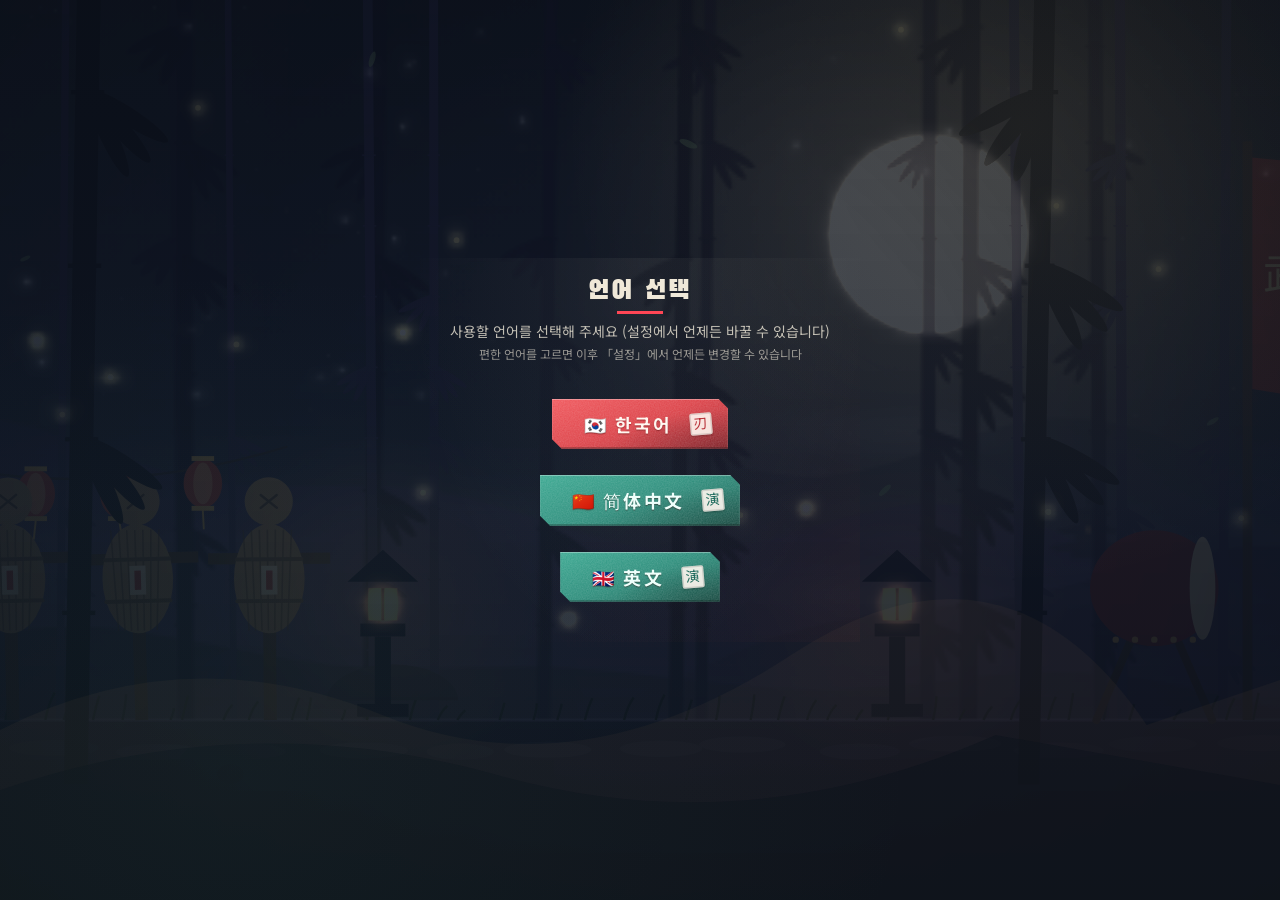
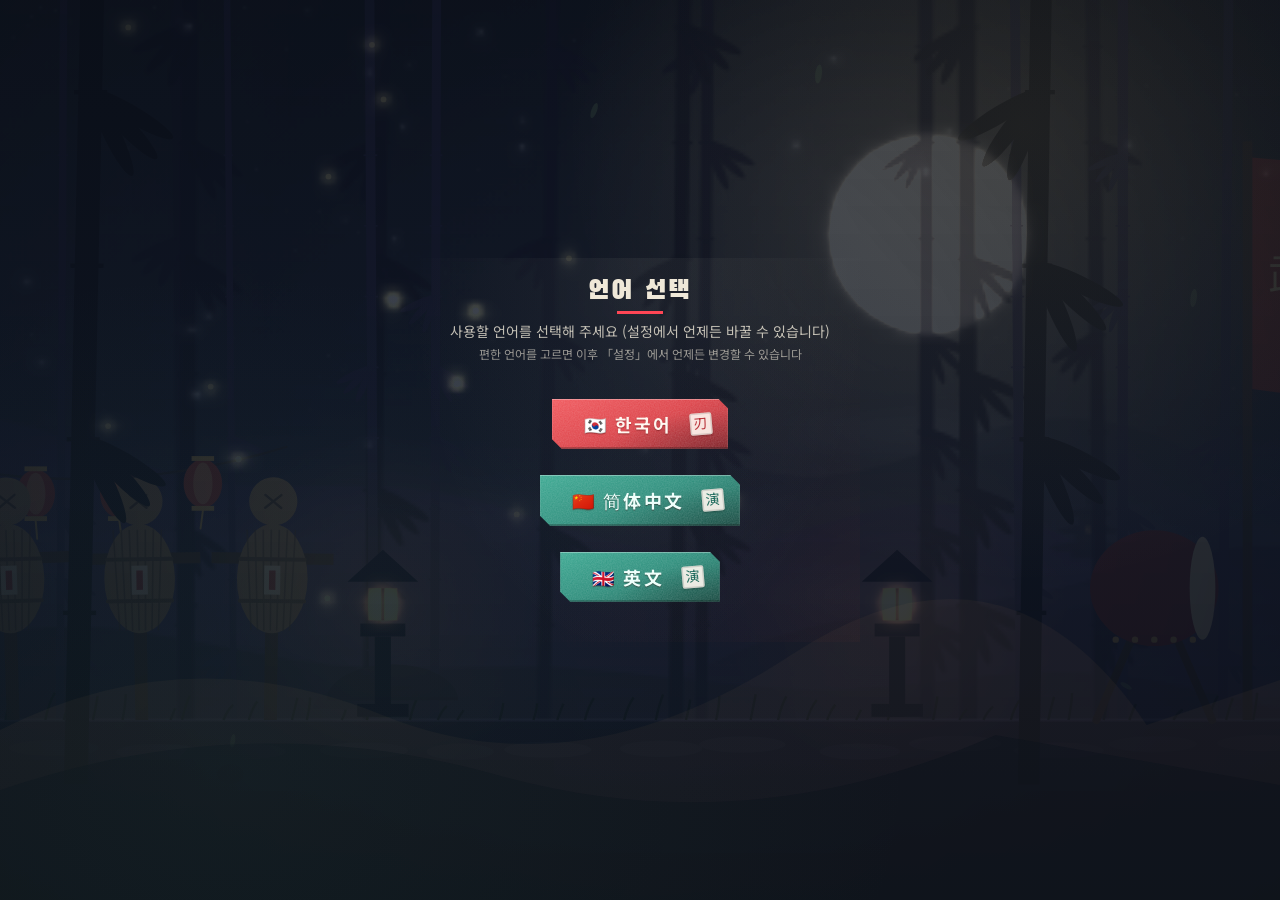
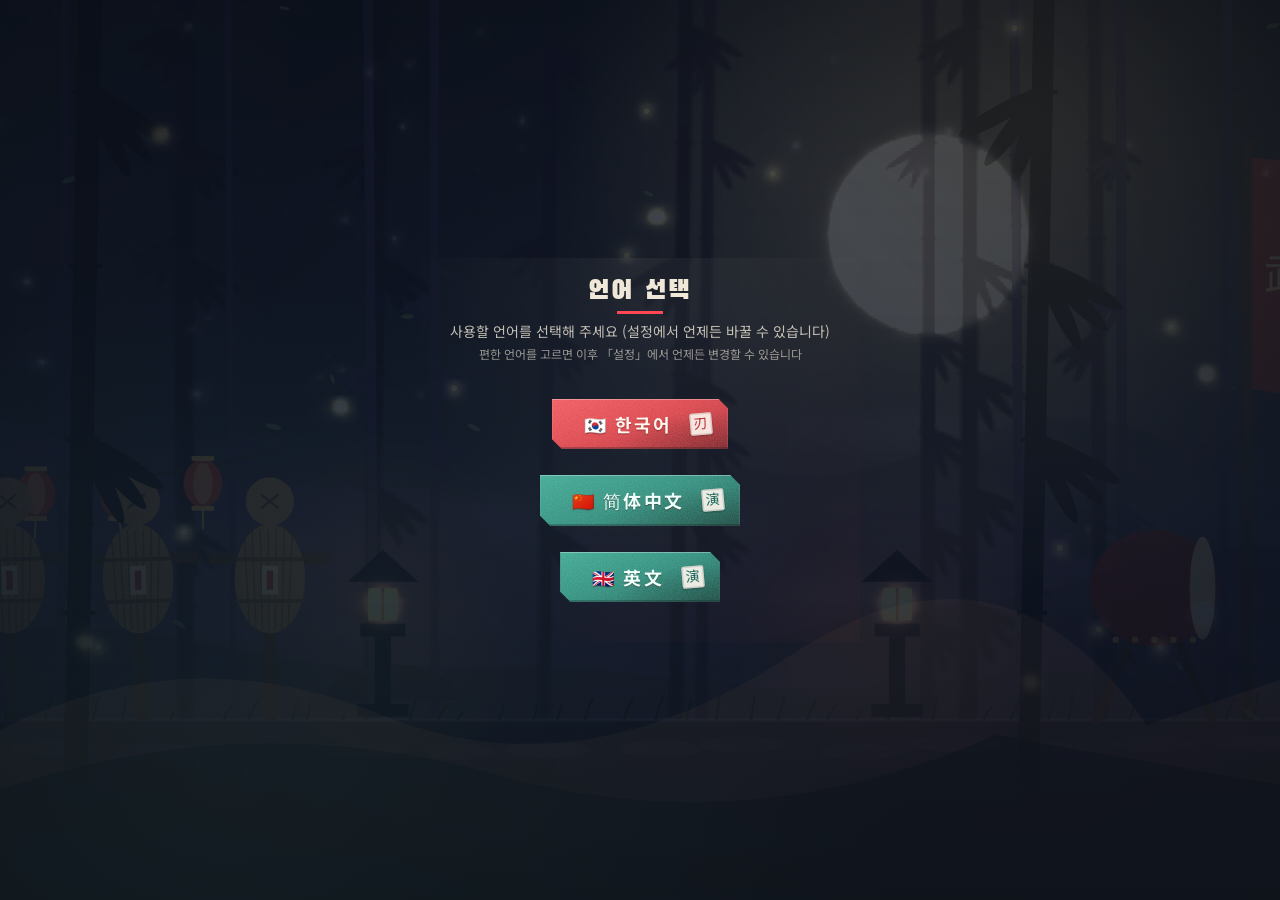
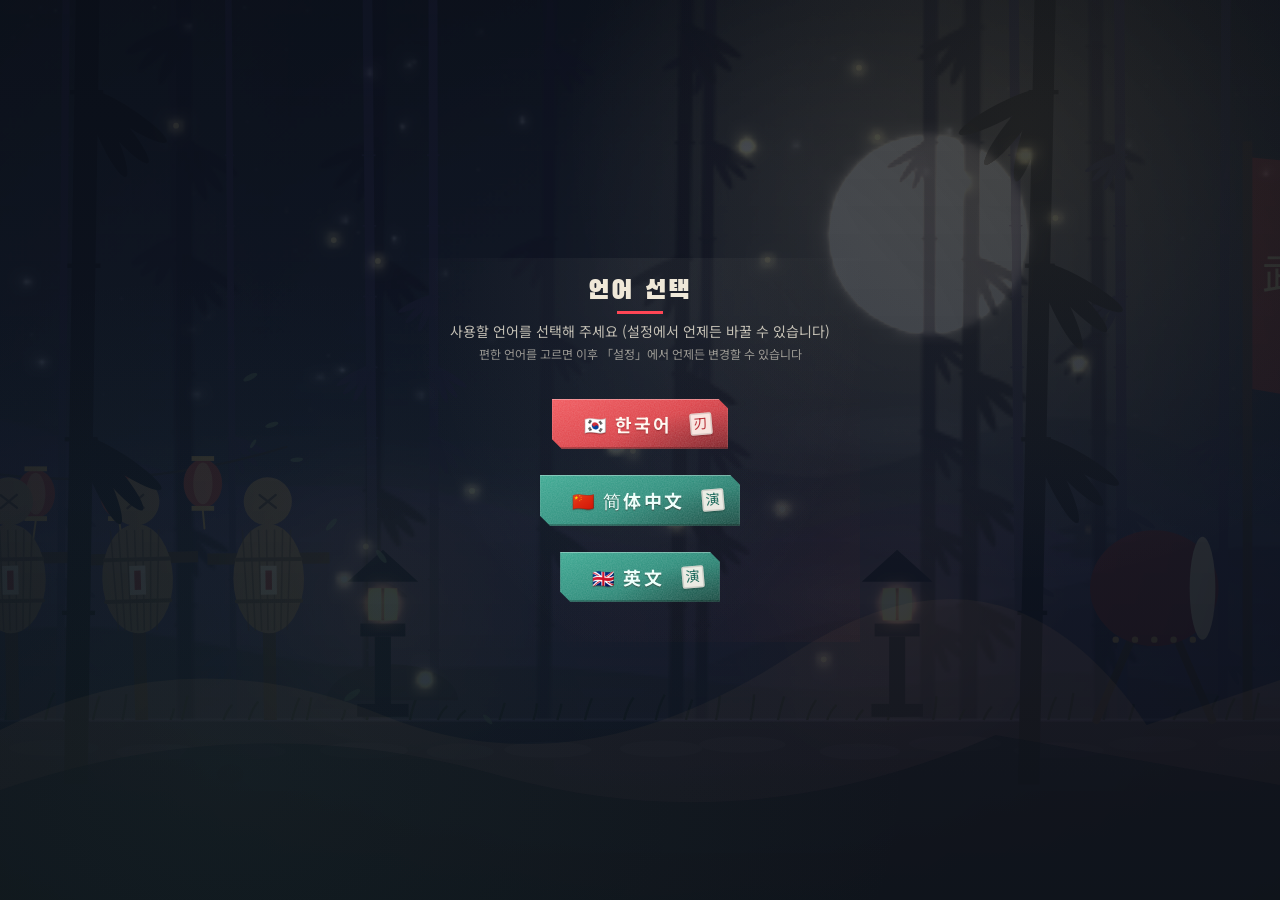
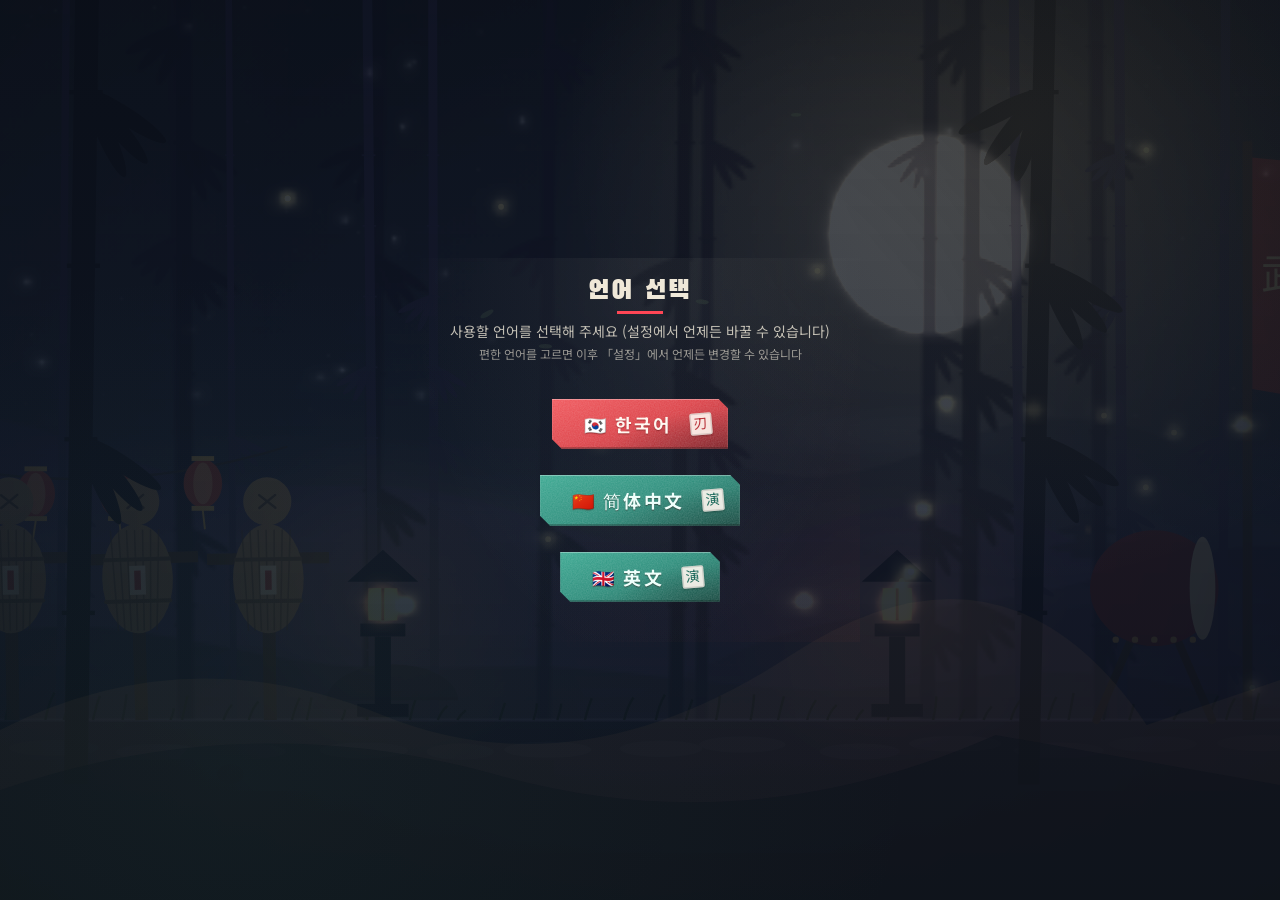
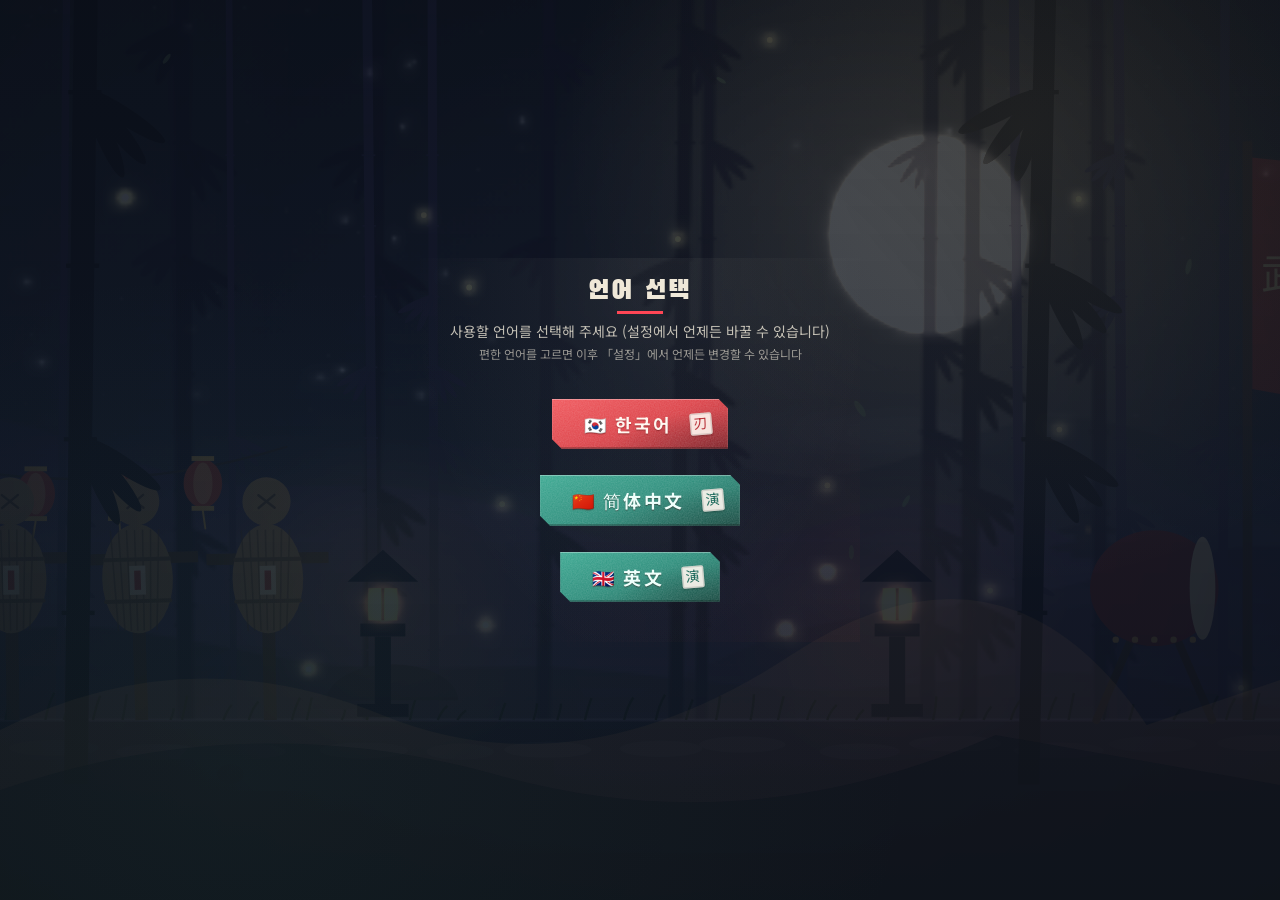
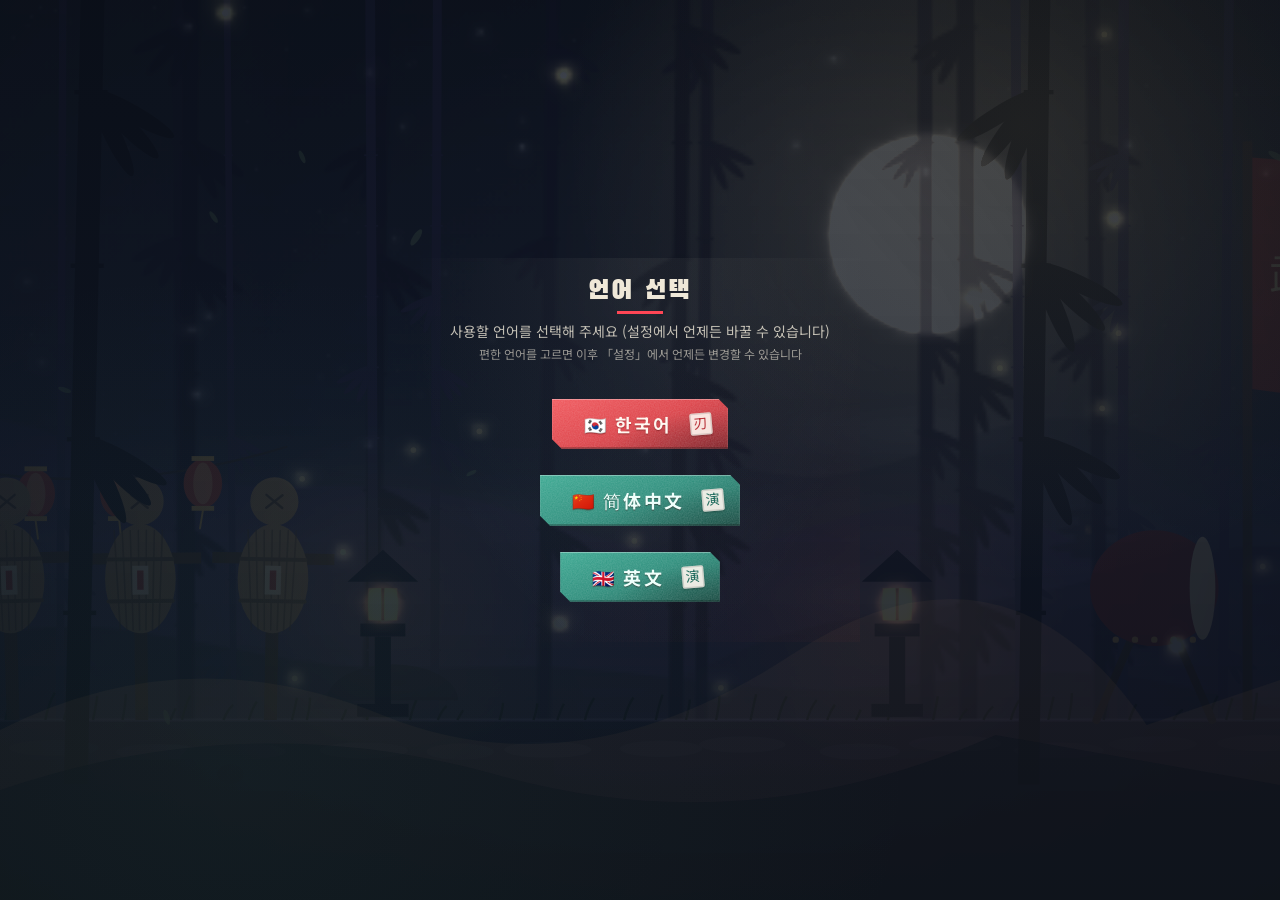
